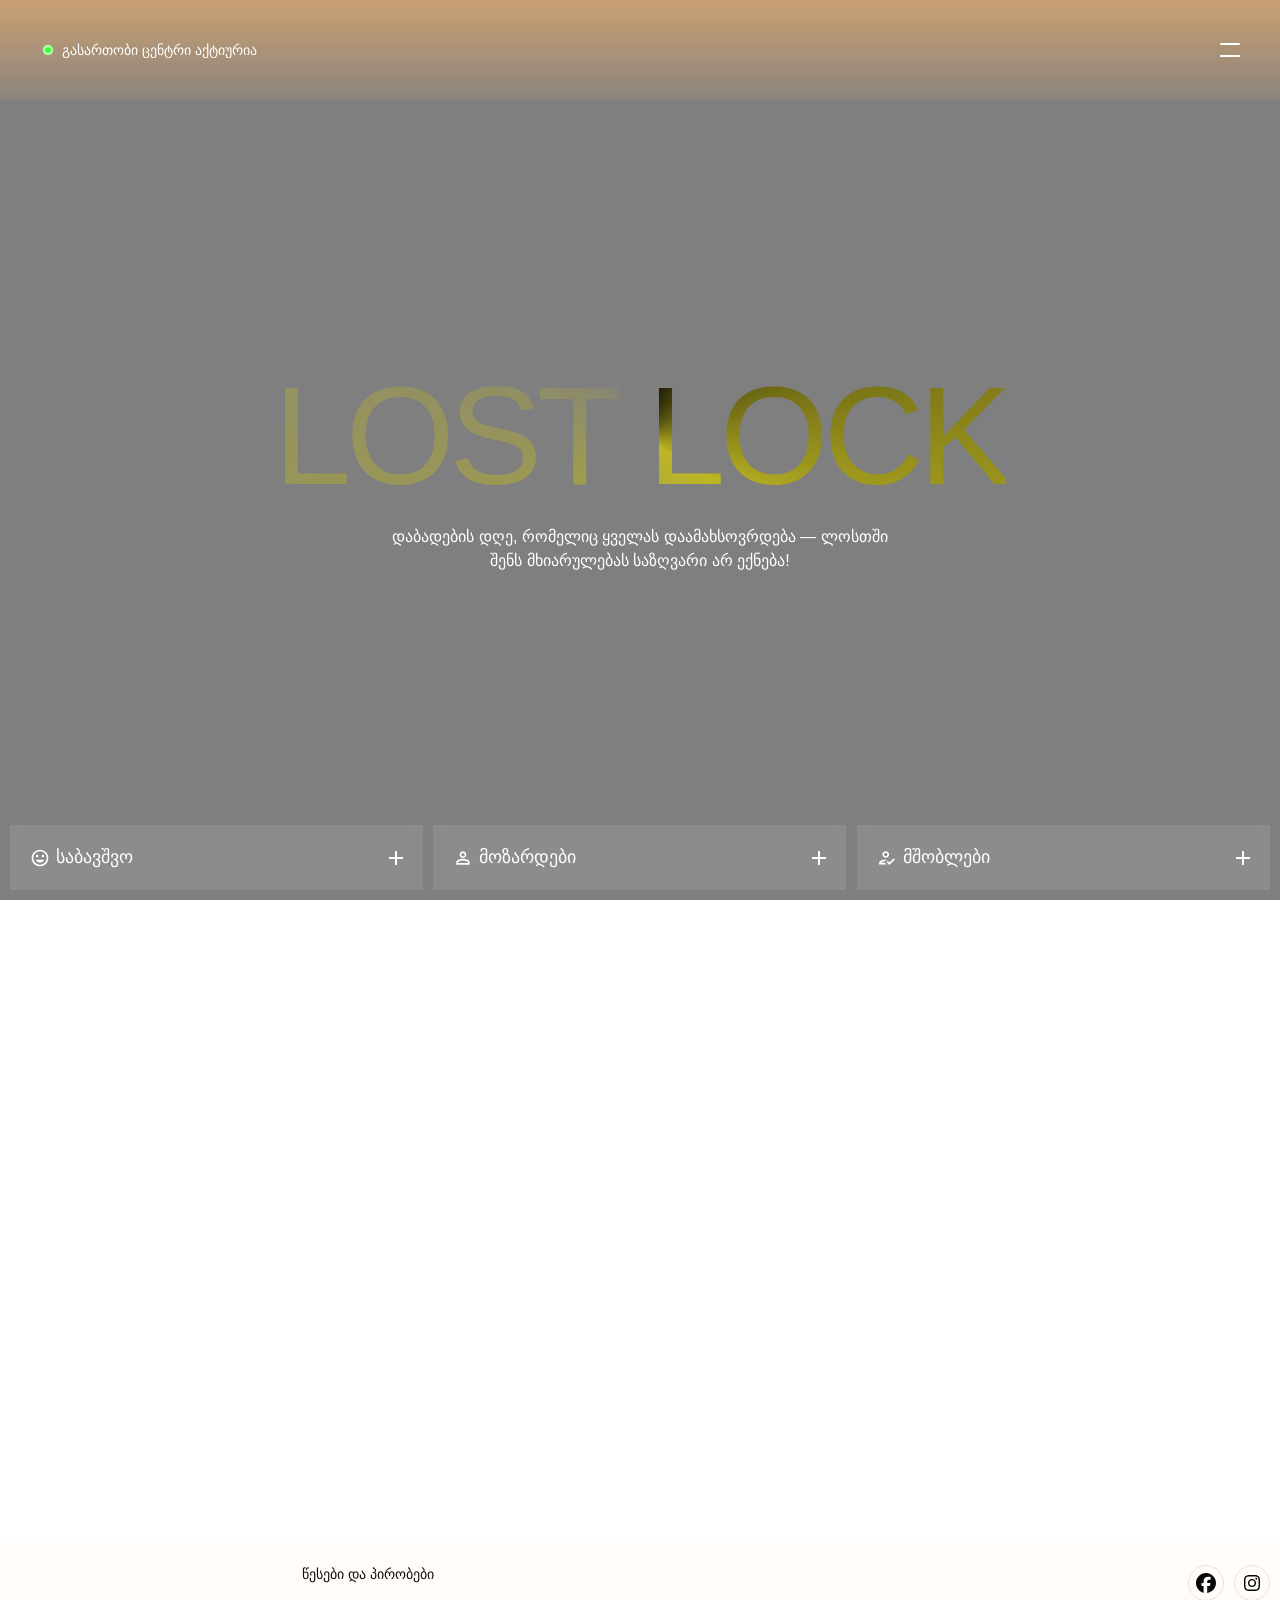
==== lo1st.html @ 3668c608 "Update lo1st.html" ====
<!DOCTYPE html>
<!-- saved from url=(0029)https://lost1.framer.website/ -->
<html lang="en">

<head>
  <meta http-equiv="Content-Type" content="text/html; charset=UTF-8">

  <script>
    try {
      if (localStorage.get("__framer_force_showing_editorbar_since")) {
        const n = document.createElement("link");
        n.rel = "modulepreload";
        n.href = "https://framer.com/edit/init.mjs";
        document.head.appendChild(n)
      }
    } catch (e) {}
  </script>
  <!-- Start of headStart -->

  <!-- End of headStart -->
  <meta name="viewport" content="width=device-width">
  <meta name="generator" content="Framer c99c261">
  <title>Seasons - Free Creative Studio Template for Framer</title>
  <meta name="description" content="Seasons is a free Creative Studio template for Framer, designed to showcase your work with bold visuals, modern layouts, and a seamless user experience.">
  <meta name="framer-search-index" content="https://framerusercontent.com/sites/4IRBK3Fcs3y1ZDAHfa7m9A/searchIndex-oWA4Rydd5oN5.json">
  <meta name="framer-search-index-fallback" content="https://framerusercontent.com/sites/4IRBK3Fcs3y1ZDAHfa7m9A/searchIndex-938AQYZY9gD0.json">
  <meta name="framer-html-plugin" content="disable">
  <link href="https://framerusercontent.com/images/3EC9oOT2YxXy27G7cdHtFENCj8.png" rel="icon" media="(prefers-color-scheme: light)">
  <link href="https://framerusercontent.com/images/3EC9oOT2YxXy27G7cdHtFENCj8.png" rel="icon" media="(prefers-color-scheme: dark)">
  <!-- Open Graph / Facebook -->
  <meta property="og:type" content="website">
  <meta property="og:title" content="Seasons - Free Creative Studio Template for Framer">
  <meta property="og:description" content="Seasons is a free Creative Studio template for Framer, designed to showcase your work with bold visuals, modern layouts, and a seamless user experience.">
  <meta property="og:image" content="https://framerusercontent.com/images/wWRnnrwZIXEcvWdxmG9OWrgkj1A.jpg">
  <!-- Twitter -->
  <meta name="twitter:card" content="summary_large_image">
  <meta name="twitter:title" content="Seasons - Free Creative Studio Template for Framer">
  <meta name="twitter:description" content="Seasons is a free Creative Studio template for Framer, designed to showcase your work with bold visuals, modern layouts, and a seamless user experience.">
  <meta name="twitter:image" content="https://framerusercontent.com/images/wWRnnrwZIXEcvWdxmG9OWrgkj1A.jpg">

  <meta name="robots" content="max-image-preview:large">
  <link rel="canonical" href="https://lost1.framer.website/">
  <meta property="og:url" content="https://lost1.framer.website/">
  <style data-framer-css-ssr-minified="" data-framer-components="framer-lib-cursors-host framer-H06Ld PropertyOverrides framer-LOg9i framer-VsXVc framer-pkbYN framer-iL7qq framer-Pxx9a framer-B1uaT framer-413g6 framer-ZDtUt framer-ZmWrf framer-7JSZL framer-81ukm framer-lWl0i framer-9X8zn framer-URPSc framer-wcNhF framer-obrHh">
    html,
    body,
    #main {
      margin: 0;
      padding: 0;
      box-sizing: border-box
    }

    :root {
      -webkit-font-smoothing: antialiased;
      -moz-osx-font-smoothing: grayscale
    }

    * {
      box-sizing: border-box;
      -webkit-font-smoothing: inherit
    }

    h1,
    h2,
    h3,
    h4,
    h5,
    h6,
    p,
    figure {
      margin: 0
    }

    body,
    input,
    textarea,
    select,
    button {
      font-size: 12px;
      font-family: sans-serif
    }

    body {
      --token-a5953f23-fa49-4560-9f94-8fcdaaf812f6: rgb(255, 255, 255);
      --token-b18ef4b8-1a56-4669-becc-58e1b8331d11: rgb(16, 16, 16);
      --token-b32b9ae8-8f36-4b2e-a4e5-e9a18e755de1: rgb(117, 117, 117);
      --token-d1669f21-5b9a-44f0-8b3a-07475642ad84: rgb(245, 245, 245);
      --token-39dc2318-486f-465e-b7ed-335befc78f11: rgb(112, 64, 21);
      --token-b4b6101f-8b9f-4a73-a90e-5466639592b3: rgb(247, 210, 173);
      --token-fc8a90b8-1809-4046-81c0-8881ae09cca9: rgb(255, 235, 214);
      --token-731f9270-8f02-4679-aef8-0726d349f7c2: rgb(255, 247, 240);
      --token-29d7d0ec-f58c-4d28-80aa-cfba9a14d354: rgb(20, 20, 20);
      --token-b1ca614a-d6fb-4f5d-b847-44f80be9e244: rgb(230, 194, 161);
      --token-4b7a9f96-715e-4406-b5ac-01008b782a3b: rgba(188, 188, 188, .16);
      --token-d921056f-bd82-43c0-a847-988798500c6a: rgb(214, 209, 206);
      --token-4f2bfa98-5772-46a8-b692-2f53ceb7b6f7: rgba(212, 212, 212, .7);
      --token-b507900f-0c5d-4691-a7a2-24b1fce61522: rgb(255, 255, 255);
      --token-1de56261-8587-4c45-a75a-6d7b10c7f58b: rgba(255, 255, 255, .1);
      --token-0816bd35-0e27-487f-90b8-fec03d4c8d1d: rgb(234, 234, 234);
      --token-873fb35c-2084-47f0-9254-cb5d8b65f475: rgb(255, 255, 255);
      --token-440020f8-b9e1-49ea-9687-1ea12b43b3de: rgb(0, 0, 0)
    }

    @supports (z-index: calc(infinity)) {
      #__framer-badge-container {
        --infinity: infinity
      }
    }

    #__framer-badge-container {
      position: fixed;
      bottom: 0;
      padding: 20px;
      width: 100%;
      display: flex;
      justify-content: flex-end;
      pointer-events: none;
      z-index: calc(var(--infinity, 2147483647))
    }

    @font-face {
      font-family: Inter;
      src: url(https://framerusercontent.com/assets/5vvr9Vy74if2I6bQbJvbw7SY1pQ.woff2);
      font-display: swap;
      font-style: normal;
      font-weight: 400;
      unicode-range: U+0460-052F, U+1C80-1C88, U+20B4, U+2DE0-2DFF, U+A640-A69F, U+FE2E-FE2F
    }

    @font-face {
      font-family: Inter;
      src: url(https://framerusercontent.com/assets/EOr0mi4hNtlgWNn9if640EZzXCo.woff2);
      font-display: swap;
      font-style: normal;
      font-weight: 400;
      unicode-range: U+0301, U+0400-045F, U+0490-0491, U+04B0-04B1, U+2116
    }

    @font-face {
      font-family: Inter;
      src: url(https://framerusercontent.com/assets/Y9k9QrlZAqio88Klkmbd8VoMQc.woff2);
      font-display: swap;
      font-style: normal;
      font-weight: 400;
      unicode-range: U+1F00-1FFF
    }

    @font-face {
      font-family: Inter;
      src: url(https://framerusercontent.com/assets/OYrD2tBIBPvoJXiIHnLoOXnY9M.woff2);
      font-display: swap;
      font-style: normal;
      font-weight: 400;
      unicode-range: U+0370-03FF
    }

    @font-face {
      font-family: Inter;
      src: url(https://framerusercontent.com/assets/JeYwfuaPfZHQhEG8U5gtPDZ7WQ.woff2);
      font-display: swap;
      font-style: normal;
      font-weight: 400;
      unicode-range: U+0100-024F, U+0259, U+1E00-1EFF, U+2020, U+20A0-20AB, U+20AD-20CF, U+2113, U+2C60-2C7F, U+A720-A7FF
    }

    @font-face {
      font-family: Inter;
      src: url(https://framerusercontent.com/assets/GrgcKwrN6d3Uz8EwcLHZxwEfC4.woff2);
      font-display: swap;
      font-style: normal;
      font-weight: 400;
      unicode-range: U+0000-00FF, U+0131, U+0152-0153, U+02BB-02BC, U+02C6, U+02DA, U+02DC, U+2000-206F, U+2070, U+2074-207E, U+2080-208E, U+20AC, U+2122, U+2191, U+2193, U+2212, U+2215, U+FEFF, U+FFFD
    }

    @font-face {
      font-family: Inter;
      src: url(https://framerusercontent.com/assets/b6Y37FthZeALduNqHicBT6FutY.woff2);
      font-display: swap;
      font-style: normal;
      font-weight: 400;
      unicode-range: U+0102-0103, U+0110-0111, U+0128-0129, U+0168-0169, U+01A0-01A1, U+01AF-01B0, U+1EA0-1EF9, U+20AB
    }

    @font-face {
      font-family: Inter;
      src: url(https://framerusercontent.com/assets/vQyevYAyHtARFwPqUzQGpnDs.woff2);
      font-display: swap;
      font-style: normal;
      font-weight: 400;
      unicode-range: U+0000-00FF, U+0131, U+0152-0153, U+02BB-02BC, U+02C6, U+02DA, U+02DC, U+2000-206F, U+2074, U+20AC, U+2122, U+2191, U+2193, U+2212, U+2215, U+FEFF, U+FFFD
    }

    @font-face {
      font-family: Inter;
      src: url(https://framerusercontent.com/assets/5A3Ce6C9YYmCjpQx9M4inSaKU.woff2);
      font-display: swap;
      font-style: normal;
      font-weight: 500;
      unicode-range: U+0460-052F, U+1C80-1C88, U+20B4, U+2DE0-2DFF, U+A640-A69F, U+FE2E-FE2F
    }

    @font-face {
      font-family: Inter;
      src: url(https://framerusercontent.com/assets/Qx95Xyt0Ka3SGhinnbXIGpEIyP4.woff2);
      font-display: swap;
      font-style: normal;
      font-weight: 500;
      unicode-range: U+0301, U+0400-045F, U+0490-0491, U+04B0-04B1, U+2116
    }

    @font-face {
      font-family: Inter;
      src: url(https://framerusercontent.com/assets/6mJuEAguuIuMog10gGvH5d3cl8.woff2);
      font-display: swap;
      font-style: normal;
      font-weight: 500;
      unicode-range: U+1F00-1FFF
    }

    @font-face {
      font-family: Inter;
      src: url(https://framerusercontent.com/assets/xYYWaj7wCU5zSQH0eXvSaS19wo.woff2);
      font-display: swap;
      font-style: normal;
      font-weight: 500;
      unicode-range: U+0370-03FF
    }

    @font-face {
      font-family: Inter;
      src: url(https://framerusercontent.com/assets/otTaNuNpVK4RbdlT7zDDdKvQBA.woff2);
      font-display: swap;
      font-style: normal;
      font-weight: 500;
      unicode-range: U+0100-024F, U+0259, U+1E00-1EFF, U+2020, U+20A0-20AB, U+20AD-20CF, U+2113, U+2C60-2C7F, U+A720-A7FF
    }

    @font-face {
      font-family: Inter;
      src: url(https://framerusercontent.com/assets/d3tHnaQIAeqiE5hGcRw4mmgWYU.woff2);
      font-display: swap;
      font-style: normal;
      font-weight: 500;
      unicode-range: U+0000-00FF, U+0131, U+0152-0153, U+02BB-02BC, U+02C6, U+02DA, U+02DC, U+2000-206F, U+2074, U+20AC, U+2122, U+2191, U+2193, U+2212, U+2215, U+FEFF, U+FFFD
    }

    @font-face {
      font-family: Inter;
      src: url(https://framerusercontent.com/assets/DolVirEGb34pEXEp8t8FQBSK4.woff2);
      font-display: swap;
      font-style: normal;
      font-weight: 500;
      unicode-range: U+0102-0103, U+0110-0111, U+0128-0129, U+0168-0169, U+01A0-01A1, U+01AF-01B0, U+1EA0-1EF9, U+20AB
    }

    @font-face {
      font-family: Inter Display;
      src: url(https://framerusercontent.com/assets/ePuN3mCjzajIHnyCdvKBFiZkyY0.woff2);
      font-display: swap;
      font-style: normal;
      font-weight: 500;
      unicode-range: U+0460-052F, U+1C80-1C88, U+20B4, U+2DE0-2DFF, U+A640-A69F, U+FE2E-FE2F
    }

    @font-face {
      font-family: Inter Display;
      src: url(https://framerusercontent.com/assets/V3j1L0o5vPFKe26Sw4HcpXCfHo.woff2);
      font-display: swap;
      font-style: normal;
      font-weight: 500;
      unicode-range: U+0301, U+0400-045F, U+0490-0491, U+04B0-04B1, U+2116
    }

    @font-face {
      font-family: Inter Display;
      src: url(https://framerusercontent.com/assets/F3kdpd2N0cToWV5huaZjjgM.woff2);
      font-display: swap;
      font-style: normal;
      font-weight: 500;
      unicode-range: U+1F00-1FFF
    }

    @font-face {
      font-family: Inter Display;
      src: url(https://framerusercontent.com/assets/0iDmxkizU9goZoclqIqsV5rvETU.woff2);
      font-display: swap;
      font-style: normal;
      font-weight: 500;
      unicode-range: U+0370-03FF
    }

    @font-face {
      font-family: Inter Display;
      src: url(https://framerusercontent.com/assets/r0mv3NegmA0akcQsNFotG32Las.woff2);
      font-display: swap;
      font-style: normal;
      font-weight: 500;
      unicode-range: U+0100-024F, U+0259, U+1E00-1EFF, U+2020, U+20A0-20AB, U+20AD-20CF, U+2113, U+2C60-2C7F, U+A720-A7FF
    }

    @font-face {
      font-family: Inter Display;
      src: url(https://framerusercontent.com/assets/8yoV9pUxquX7VD7ZXlNYKQmkmk.woff2);
      font-display: swap;
      font-style: normal;
      font-weight: 500;
      unicode-range: U+0000-00FF, U+0131, U+0152-0153, U+02BB-02BC, U+02C6, U+02DA, U+02DC, U+2000-206F, U+2074, U+20AC, U+2122, U+2191, U+2193, U+2212, U+2215, U+FEFF, U+FFFD
    }

    @font-face {
      font-family: Inter Display;
      src: url(https://framerusercontent.com/assets/Ii21jnSJkulBKsHHXKlapi7fv9w.woff2);
      font-display: swap;
      font-style: normal;
      font-weight: 500;
      unicode-range: U+0102-0103, U+0110-0111, U+0128-0129, U+0168-0169, U+01A0-01A1, U+01AF-01B0, U+1EA0-1EF9, U+20AB
    }

    @font-face {
      font-family: Inter Display;
      src: url(https://framerusercontent.com/assets/I11LrmuBDQZweplJ62KkVsklU5Y.woff2);
      font-display: swap;
      font-style: normal;
      font-weight: 700;
      unicode-range: U+0460-052F, U+1C80-1C88, U+20B4, U+2DE0-2DFF, U+A640-A69F, U+FE2E-FE2F
    }

    @font-face {
      font-family: Inter Display;
      src: url(https://framerusercontent.com/assets/UjFZPDy3qGuDktQM4q9CxhKfIa8.woff2);
      font-display: swap;
      font-style: normal;
      font-weight: 700;
      unicode-range: U+0301, U+0400-045F, U+0490-0491, U+04B0-04B1, U+2116
    }

    @font-face {
      font-family: Inter Display;
      src: url(https://framerusercontent.com/assets/8exwVHJy2DhJ4N5prYlVMrEKmQ.woff2);
      font-display: swap;
      font-style: normal;
      font-weight: 700;
      unicode-range: U+1F00-1FFF
    }

    @font-face {
      font-family: Inter Display;
      src: url(https://framerusercontent.com/assets/UTeedEK21hO5jDxEUldzdScUqpg.woff2);
      font-display: swap;
      font-style: normal;
      font-weight: 700;
      unicode-range: U+0370-03FF
    }

    @font-face {
      font-family: Inter Display;
      src: url(https://framerusercontent.com/assets/Ig8B8nzy11hzIWEIYnkg91sofjo.woff2);
      font-display: swap;
      font-style: normal;
      font-weight: 700;
      unicode-range: U+0100-024F, U+0259, U+1E00-1EFF, U+2020, U+20A0-20AB, U+20AD-20CF, U+2113, U+2C60-2C7F, U+A720-A7FF
    }

    @font-face {
      font-family: Inter Display;
      src: url(https://framerusercontent.com/assets/n9CXKI3tsmCPeC6MCT9NziShSuQ.woff2);
      font-display: swap;
      font-style: normal;
      font-weight: 700;
      unicode-range: U+0000-00FF, U+0131, U+0152-0153, U+02BB-02BC, U+02C6, U+02DA, U+02DC, U+2000-206F, U+2074, U+20AC, U+2122, U+2191, U+2193, U+2212, U+2215, U+FEFF, U+FFFD
    }

    @font-face {
      font-family: Inter Display;
      src: url(https://framerusercontent.com/assets/qctQFoJqJ9aIbRSIp0AhCQpFxn8.woff2);
      font-display: swap;
      font-style: normal;
      font-weight: 700;
      unicode-range: U+0102-0103, U+0110-0111, U+0128-0129, U+0168-0169, U+01A0-01A1, U+01AF-01B0, U+1EA0-1EF9, U+20AB
    }

    @font-face {
      font-family: Inter Display;
      src: url(https://framerusercontent.com/assets/fXvVh2JeZlehNcEhKHpHH0frSl0.woff2);
      font-display: swap;
      font-style: italic;
      font-weight: 700;
      unicode-range: U+0460-052F, U+1C80-1C88, U+20B4, U+2DE0-2DFF, U+A640-A69F, U+FE2E-FE2F
    }

    @font-face {
      font-family: Inter Display;
      src: url(https://framerusercontent.com/assets/7pScaNeb6M7n2HF2jKemDqzCIr4.woff2);
      font-display: swap;
      font-style: italic;
      font-weight: 700;
      unicode-range: U+0301, U+0400-045F, U+0490-0491, U+04B0-04B1, U+2116
    }

    @font-face {
      font-family: Inter Display;
      src: url(https://framerusercontent.com/assets/qS4UjQYyATcVV9rODk0Zx9KhkY8.woff2);
      font-display: swap;
      font-style: italic;
      font-weight: 700;
      unicode-range: U+1F00-1FFF
    }

    @font-face {
      font-family: Inter Display;
      src: url(https://framerusercontent.com/assets/VfD2n20yM7v0hrUEBHEyafsmMBY.woff2);
      font-display: swap;
      font-style: italic;
      font-weight: 700;
      unicode-range: U+0370-03FF
    }

    @font-face {
      font-family: Inter Display;
      src: url(https://framerusercontent.com/assets/4oIO9fB59bn3cKFWz7piCj28z9s.woff2);
      font-display: swap;
      font-style: italic;
      font-weight: 700;
      unicode-range: U+0100-024F, U+0259, U+1E00-1EFF, U+2020, U+20A0-20AB, U+20AD-20CF, U+2113, U+2C60-2C7F, U+A720-A7FF
    }

    @font-face {
      font-family: Inter Display;
      src: url(https://framerusercontent.com/assets/TBccIZR9kIpkRce5i9ATfPp7a4.woff2);
      font-display: swap;
      font-style: italic;
      font-weight: 700;
      unicode-range: U+0000-00FF, U+0131, U+0152-0153, U+02BB-02BC, U+02C6, U+02DA, U+02DC, U+2000-206F, U+2074, U+20AC, U+2122, U+2191, U+2193, U+2212, U+2215, U+FEFF, U+FFFD
    }

    @font-face {
      font-family: Inter Display;
      src: url(https://framerusercontent.com/assets/F5Lmfd3fCAu7TwiYbI4DLWw4ks.woff2);
      font-display: swap;
      font-style: italic;
      font-weight: 700;
      unicode-range: U+0102-0103, U+0110-0111, U+0128-0129, U+0168-0169, U+01A0-01A1, U+01AF-01B0, U+1EA0-1EF9, U+20AB
    }

    @font-face {
      font-family: Inter Display;
      src: url(https://framerusercontent.com/assets/A5P4nkYCJlLQxGxaS1lzG8PNSc.woff2);
      font-display: swap;
      font-style: italic;
      font-weight: 500;
      unicode-range: U+0460-052F, U+1C80-1C88, U+20B4, U+2DE0-2DFF, U+A640-A69F, U+FE2E-FE2F
    }

    @font-face {
      font-family: Inter Display;
      src: url(https://framerusercontent.com/assets/vuPfygr1n1zYxscvWgGI8hRf3LE.woff2);
      font-display: swap;
      font-style: italic;
      font-weight: 500;
      unicode-range: U+0301, U+0400-045F, U+0490-0491, U+04B0-04B1, U+2116
    }

    @font-face {
      font-family: Inter Display;
      src: url(https://framerusercontent.com/assets/jplzYzqFHXreyADwk9yrkQlWQ.woff2);
      font-display: swap;
      font-style: italic;
      font-weight: 500;
      unicode-range: U+1F00-1FFF
    }

    @font-face {
      font-family: Inter Display;
      src: url(https://framerusercontent.com/assets/sSIKP2TfVPvfK7YVENPE5H87A.woff2);
      font-display: swap;
      font-style: italic;
      font-weight: 500;
      unicode-range: U+0370-03FF
    }

    @font-face {
      font-family: Inter Display;
      src: url(https://framerusercontent.com/assets/gawbeo7iEJSRZ4kcrh6YRrU8o.woff2);
      font-display: swap;
      font-style: italic;
      font-weight: 500;
      unicode-range: U+0100-024F, U+0259, U+1E00-1EFF, U+2020, U+20A0-20AB, U+20AD-20CF, U+2113, U+2C60-2C7F, U+A720-A7FF
    }

    @font-face {
      font-family: Inter Display;
      src: url(https://framerusercontent.com/assets/xSzma7KIWAdctStaX171ey3lams.woff2);
      font-display: swap;
      font-style: italic;
      font-weight: 500;
      unicode-range: U+0000-00FF, U+0131, U+0152-0153, U+02BB-02BC, U+02C6, U+02DA, U+02DC, U+2000-206F, U+2074, U+20AC, U+2122, U+2191, U+2193, U+2212, U+2215, U+FEFF, U+FFFD
    }

    @font-face {
      font-family: Inter Display;
      src: url(https://framerusercontent.com/assets/8E92vrr3j1gDqzepmeSbD2u0JxA.woff2);
      font-display: swap;
      font-style: italic;
      font-weight: 500;
      unicode-range: U+0102-0103, U+0110-0111, U+0128-0129, U+0168-0169, U+01A0-01A1, U+01AF-01B0, U+1EA0-1EF9, U+20AB
    }

    @font-face {
      font-family: Inter;
      src: url(https://framerusercontent.com/assets/DpPBYI0sL4fYLgAkX8KXOPVt7c.woff2);
      font-display: swap;
      font-style: normal;
      font-weight: 700;
      unicode-range: U+0460-052F, U+1C80-1C88, U+20B4, U+2DE0-2DFF, U+A640-A69F, U+FE2E-FE2F
    }

    @font-face {
      font-family: Inter;
      src: url(https://framerusercontent.com/assets/4RAEQdEOrcnDkhHiiCbJOw92Lk.woff2);
      font-display: swap;
      font-style: normal;
      font-weight: 700;
      unicode-range: U+0301, U+0400-045F, U+0490-0491, U+04B0-04B1, U+2116
    }

    @font-face {
      font-family: Inter;
      src: url(https://framerusercontent.com/assets/1K3W8DizY3v4emK8Mb08YHxTbs.woff2);
      font-display: swap;
      font-style: normal;
      font-weight: 700;
      unicode-range: U+1F00-1FFF
    }

    @font-face {
      font-family: Inter;
      src: url(https://framerusercontent.com/assets/tUSCtfYVM1I1IchuyCwz9gDdQ.woff2);
      font-display: swap;
      font-style: normal;
      font-weight: 700;
      unicode-range: U+0370-03FF
    }

    @font-face {
      font-family: Inter;
      src: url(https://framerusercontent.com/assets/VgYFWiwsAC5OYxAycRXXvhze58.woff2);
      font-display: swap;
      font-style: normal;
      font-weight: 700;
      unicode-range: U+0100-024F, U+0259, U+1E00-1EFF, U+2020, U+20A0-20AB, U+20AD-20CF, U+2113, U+2C60-2C7F, U+A720-A7FF
    }

    @font-face {
      font-family: Inter;
      src: url(https://framerusercontent.com/assets/DXD0Q7LSl7HEvDzucnyLnGBHM.woff2);
      font-display: swap;
      font-style: normal;
      font-weight: 700;
      unicode-range: U+0000-00FF, U+0131, U+0152-0153, U+02BB-02BC, U+02C6, U+02DA, U+02DC, U+2000-206F, U+2074, U+20AC, U+2122, U+2191, U+2193, U+2212, U+2215, U+FEFF, U+FFFD
    }

    @font-face {
      font-family: Inter;
      src: url(https://framerusercontent.com/assets/GIryZETIX4IFypco5pYZONKhJIo.woff2);
      font-display: swap;
      font-style: normal;
      font-weight: 700;
      unicode-range: U+0102-0103, U+0110-0111, U+0128-0129, U+0168-0169, U+01A0-01A1, U+01AF-01B0, U+1EA0-1EF9, U+20AB
    }

    @font-face {
      font-family: Inter;
      src: url(https://framerusercontent.com/assets/H89BbHkbHDzlxZzxi8uPzTsp90.woff2);
      font-display: swap;
      font-style: italic;
      font-weight: 700;
      unicode-range: U+0460-052F, U+1C80-1C88, U+20B4, U+2DE0-2DFF, U+A640-A69F, U+FE2E-FE2F
    }

    @font-face {
      font-family: Inter;
      src: url(https://framerusercontent.com/assets/u6gJwDuwB143kpNK1T1MDKDWkMc.woff2);
      font-display: swap;
      font-style: italic;
      font-weight: 700;
      unicode-range: U+0301, U+0400-045F, U+0490-0491, U+04B0-04B1, U+2116
    }

    @font-face {
      font-family: Inter;
      src: url(https://framerusercontent.com/assets/43sJ6MfOPh1LCJt46OvyDuSbA6o.woff2);
      font-display: swap;
      font-style: italic;
      font-weight: 700;
      unicode-range: U+1F00-1FFF
    }

    @font-face {
      font-family: Inter;
      src: url(https://framerusercontent.com/assets/wccHG0r4gBDAIRhfHiOlq6oEkqw.woff2);
      font-display: swap;
      font-style: italic;
      font-weight: 700;
      unicode-range: U+0370-03FF
    }

    @font-face {
      font-family: Inter;
      src: url(https://framerusercontent.com/assets/WZ367JPwf9bRW6LdTHN8rXgSjw.woff2);
      font-display: swap;
      font-style: italic;
      font-weight: 700;
      unicode-range: U+0100-024F, U+0259, U+1E00-1EFF, U+2020, U+20A0-20AB, U+20AD-20CF, U+2113, U+2C60-2C7F, U+A720-A7FF
    }

    @font-face {
      font-family: Inter;
      src: url(https://framerusercontent.com/assets/QxmhnWTzLtyjIiZcfaLIJ8EFBXU.woff2);
      font-display: swap;
      font-style: italic;
      font-weight: 700;
      unicode-range: U+0000-00FF, U+0131, U+0152-0153, U+02BB-02BC, U+02C6, U+02DA, U+02DC, U+2000-206F, U+2074, U+20AC, U+2122, U+2191, U+2193, U+2212, U+2215, U+FEFF, U+FFFD
    }

    @font-face {
      font-family: Inter;
      src: url(https://framerusercontent.com/assets/2A4Xx7CngadFGlVV4xrO06OBHY.woff2);
      font-display: swap;
      font-style: italic;
      font-weight: 700;
      unicode-range: U+0102-0103, U+0110-0111, U+0128-0129, U+0168-0169, U+01A0-01A1, U+01AF-01B0, U+1EA0-1EF9, U+20AB
    }

    @font-face {
      font-family: Inter;
      src: url(https://framerusercontent.com/assets/CfMzU8w2e7tHgF4T4rATMPuWosA.woff2);
      font-display: swap;
      font-style: italic;
      font-weight: 400;
      unicode-range: U+0460-052F, U+1C80-1C88, U+20B4, U+2DE0-2DFF, U+A640-A69F, U+FE2E-FE2F
    }

    @font-face {
      font-family: Inter;
      src: url(https://framerusercontent.com/assets/867QObYax8ANsfX4TGEVU9YiCM.woff2);
      font-display: swap;
      font-style: italic;
      font-weight: 400;
      unicode-range: U+0301, U+0400-045F, U+0490-0491, U+04B0-04B1, U+2116
    }

    @font-face {
      font-family: Inter;
      src: url(https://framerusercontent.com/assets/Oyn2ZbENFdnW7mt2Lzjk1h9Zb9k.woff2);
      font-display: swap;
      font-style: italic;
      font-weight: 400;
      unicode-range: U+1F00-1FFF
    }

    @font-face {
      font-family: Inter;
      src: url(https://framerusercontent.com/assets/cdAe8hgZ1cMyLu9g005pAW3xMo.woff2);
      font-display: swap;
      font-style: italic;
      font-weight: 400;
      unicode-range: U+0370-03FF
    }

    @font-face {
      font-family: Inter;
      src: url(https://framerusercontent.com/assets/DOfvtmE1UplCq161m6Hj8CSQYg.woff2);
      font-display: swap;
      font-style: italic;
      font-weight: 400;
      unicode-range: U+0100-024F, U+0259, U+1E00-1EFF, U+2020, U+20A0-20AB, U+20AD-20CF, U+2113, U+2C60-2C7F, U+A720-A7FF
    }

    @font-face {
      font-family: Inter;
      src: url(https://framerusercontent.com/assets/vFzuJY0c65av44uhEKB6vyjFMg.woff2);
      font-display: swap;
      font-style: italic;
      font-weight: 400;
      unicode-range: U+0000-00FF, U+0131, U+0152-0153, U+02BB-02BC, U+02C6, U+02DA, U+02DC, U+2000-206F, U+2074, U+20AC, U+2122, U+2191, U+2193, U+2212, U+2215, U+FEFF, U+FFFD
    }

    @font-face {
      font-family: Inter;
      src: url(https://framerusercontent.com/assets/tKtBcDnBMevsEEJKdNGhhkLzYo.woff2);
      font-display: swap;
      font-style: italic;
      font-weight: 400;
      unicode-range: U+0102-0103, U+0110-0111, U+0128-0129, U+0168-0169, U+01A0-01A1, U+01AF-01B0, U+1EA0-1EF9, U+20AB
    }

    @font-face {
      font-family: Inter;
      src: url(https://framerusercontent.com/assets/khkJkwSL66WFg8SX6Wa726c.woff2);
      font-display: swap;
      font-style: italic;
      font-weight: 500;
      unicode-range: U+0460-052F, U+1C80-1C88, U+20B4, U+2DE0-2DFF, U+A640-A69F, U+FE2E-FE2F
    }

    @font-face {
      font-family: Inter;
      src: url(https://framerusercontent.com/assets/0E7IMbDzcGABpBwwqNEt60wU0w.woff2);
      font-display: swap;
      font-style: italic;
      font-weight: 500;
      unicode-range: U+0301, U+0400-045F, U+0490-0491, U+04B0-04B1, U+2116
    }

    @font-face {
      font-family: Inter;
      src: url(https://framerusercontent.com/assets/NTJ0nQgIF0gcDelS14zQ9NR9Q.woff2);
      font-display: swap;
      font-style: italic;
      font-weight: 500;
      unicode-range: U+1F00-1FFF
    }

    @font-face {
      font-family: Inter;
      src: url(https://framerusercontent.com/assets/QrcNhgEPfRl0LS8qz5Ln8olanl8.woff2);
      font-display: swap;
      font-style: italic;
      font-weight: 500;
      unicode-range: U+0370-03FF
    }

    @font-face {
      font-family: Inter;
      src: url(https://framerusercontent.com/assets/JEXmejW8mXOYMtt0hyRg811kHac.woff2);
      font-display: swap;
      font-style: italic;
      font-weight: 500;
      unicode-range: U+0100-024F, U+0259, U+1E00-1EFF, U+2020, U+20A0-20AB, U+20AD-20CF, U+2113, U+2C60-2C7F, U+A720-A7FF
    }

    @font-face {
      font-family: Inter;
      src: url(https://framerusercontent.com/assets/ksvR4VsLksjpSwnC2fPgHRNMw.woff2);
      font-display: swap;
      font-style: italic;
      font-weight: 500;
      unicode-range: U+0000-00FF, U+0131, U+0152-0153, U+02BB-02BC, U+02C6, U+02DA, U+02DC, U+2000-206F, U+2074, U+20AC, U+2122, U+2191, U+2193, U+2212, U+2215, U+FEFF, U+FFFD
    }

    @font-face {
      font-family: Inter;
      src: url(https://framerusercontent.com/assets/uy9s0iWuxiNnVt8EpTI3gzohpwo.woff2);
      font-display: swap;
      font-style: italic;
      font-weight: 500;
      unicode-range: U+0102-0103, U+0110-0111, U+0128-0129, U+0168-0169, U+01A0-01A1, U+01AF-01B0, U+1EA0-1EF9, U+20AB
    }

    @font-face {
      font-family: Inter;
      src: url(https://framerusercontent.com/assets/UjlFhCnUjxhNfep4oYBPqnEssyo.woff2);
      font-display: swap;
      font-style: normal;
      font-weight: 500;
      unicode-range: U+0000-00FF, U+0131, U+0152-0153, U+02BB-02BC, U+02C6, U+02DA, U+02DC, U+2000-206F, U+2070, U+2074-207E, U+2080-208E, U+20AC, U+2122, U+2191, U+2193, U+2212, U+2215, U+FEFF, U+FFFD
    }

    @font-face {
      font-family: Inter Display;
      src: url(https://framerusercontent.com/assets/iwWTDc49ENF2tCHbqlNARXw6Ug.woff2);
      font-display: swap;
      font-style: normal;
      font-weight: 500;
      unicode-range: U+0000-00FF, U+0131, U+0152-0153, U+02BB-02BC, U+02C6, U+02DA, U+02DC, U+2000-206F, U+2070, U+2074-207E, U+2080-208E, U+20AC, U+2122, U+2191, U+2193, U+2212, U+2215, U+FEFF, U+FFFD
    }

    @font-face {
      font-family: Inter Display;
      src: url(https://framerusercontent.com/assets/qITWJ2WdG0wrgQPDb8lvnYnTXDg.woff2);
      font-display: swap;
      font-style: normal;
      font-weight: 700;
      unicode-range: U+0000-00FF, U+0131, U+0152-0153, U+02BB-02BC, U+02C6, U+02DA, U+02DC, U+2000-206F, U+2070, U+2074-207E, U+2080-208E, U+20AC, U+2122, U+2191, U+2193, U+2212, U+2215, U+FEFF, U+FFFD
    }

    @font-face {
      font-family: Inter;
      src: url(https://framerusercontent.com/assets/hyOgCu0Xnghbimh0pE8QTvtt2AU.woff2);
      font-display: swap;
      font-style: normal;
      font-weight: 600;
      unicode-range: U+0460-052F, U+1C80-1C88, U+20B4, U+2DE0-2DFF, U+A640-A69F, U+FE2E-FE2F
    }

    @font-face {
      font-family: Inter;
      src: url(https://framerusercontent.com/assets/NeGmSOXrPBfEFIy5YZeHq17LEDA.woff2);
      font-display: swap;
      font-style: normal;
      font-weight: 600;
      unicode-range: U+0301, U+0400-045F, U+0490-0491, U+04B0-04B1, U+2116
    }

    @font-face {
      font-family: Inter;
      src: url(https://framerusercontent.com/assets/oYaAX5himiTPYuN8vLWnqBbfD2s.woff2);
      font-display: swap;
      font-style: normal;
      font-weight: 600;
      unicode-range: U+1F00-1FFF
    }

    @font-face {
      font-family: Inter;
      src: url(https://framerusercontent.com/assets/lEJLP4R0yuCaMCjSXYHtJw72M.woff2);
      font-display: swap;
      font-style: normal;
      font-weight: 600;
      unicode-range: U+0370-03FF
    }

    @font-face {
      font-family: Inter;
      src: url(https://framerusercontent.com/assets/cRJyLNuTJR5jbyKzGi33wU9cqIQ.woff2);
      font-display: swap;
      font-style: normal;
      font-weight: 600;
      unicode-range: U+0100-024F, U+0259, U+1E00-1EFF, U+2020, U+20A0-20AB, U+20AD-20CF, U+2113, U+2C60-2C7F, U+A720-A7FF
    }

    @font-face {
      font-family: Inter;
      src: url(https://framerusercontent.com/assets/yDtI2UI8XcEg1W2je9XPN3Noo.woff2);
      font-display: swap;
      font-style: normal;
      font-weight: 600;
      unicode-range: U+0000-00FF, U+0131, U+0152-0153, U+02BB-02BC, U+02C6, U+02DA, U+02DC, U+2000-206F, U+2070, U+2074-207E, U+2080-208E, U+20AC, U+2122, U+2191, U+2193, U+2212, U+2215, U+FEFF, U+FFFD
    }

    @font-face {
      font-family: Inter;
      src: url(https://framerusercontent.com/assets/A0Wcc7NgXMjUuFdquHDrIZpzZw0.woff2);
      font-display: swap;
      font-style: normal;
      font-weight: 600;
      unicode-range: U+0102-0103, U+0110-0111, U+0128-0129, U+0168-0169, U+01A0-01A1, U+01AF-01B0, U+1EA0-1EF9, U+20AB
    }

    @font-face {
      font-family: Inter;
      src: url(https://framerusercontent.com/assets/VgYFWiwsAC5OYxAycRXXvhze58.woff2);
      font-display: swap;
      font-style: normal;
      font-weight: 700;
      unicode-range: U+0000-00FF, U+0131, U+0152-0153, U+02BB-02BC, U+02C6, U+02DA, U+02DC, U+2000-206F, U+2070, U+2074-207E, U+2080-208E, U+20AC, U+2122, U+2191, U+2193, U+2212, U+2215, U+FEFF, U+FFFD
    }

    @font-face {
      font-family: Inter Display;
      src: url(https://framerusercontent.com/assets/gazZKZuUEtvr9ULhdA4SprP0AZ0.woff2);
      font-display: swap;
      font-style: normal;
      font-weight: 600;
      unicode-range: U+0460-052F, U+1C80-1C88, U+20B4, U+2DE0-2DFF, U+A640-A69F, U+FE2E-FE2F
    }

    @font-face {
      font-family: Inter Display;
      src: url(https://framerusercontent.com/assets/pe8RoujoPxuTZhqoNzYqHX2MXA.woff2);
      font-display: swap;
      font-style: normal;
      font-weight: 600;
      unicode-range: U+0301, U+0400-045F, U+0490-0491, U+04B0-04B1, U+2116
    }

    @font-face {
      font-family: Inter Display;
      src: url(https://framerusercontent.com/assets/teGhWnhH3bCqefKGsIsqFy3hK8.woff2);
      font-display: swap;
      font-style: normal;
      font-weight: 600;
      unicode-range: U+1F00-1FFF
    }

    @font-face {
      font-family: Inter Display;
      src: url(https://framerusercontent.com/assets/qQHxgTnEk6Czu1yW4xS82HQWFOk.woff2);
      font-display: swap;
      font-style: normal;
      font-weight: 600;
      unicode-range: U+0370-03FF
    }

    @font-face {
      font-family: Inter Display;
      src: url(https://framerusercontent.com/assets/MJ3N6lfN4iP5Um8rJGqLYl03tE.woff2);
      font-display: swap;
      font-style: normal;
      font-weight: 600;
      unicode-range: U+0100-024F, U+0259, U+1E00-1EFF, U+2020, U+20A0-20AB, U+20AD-20CF, U+2113, U+2C60-2C7F, U+A720-A7FF
    }

    @font-face {
      font-family: Inter Display;
      src: url(https://framerusercontent.com/assets/dHHUz45rhM2KCQpj9zttNVlibk.woff2);
      font-display: swap;
      font-style: normal;
      font-weight: 600;
      unicode-range: U+0000-00FF, U+0131, U+0152-0153, U+02BB-02BC, U+02C6, U+02DA, U+02DC, U+2000-206F, U+2074, U+20AC, U+2122, U+2191, U+2193, U+2212, U+2215, U+FEFF, U+FFFD
    }

    @font-face {
      font-family: Inter Display;
      src: url(https://framerusercontent.com/assets/0SEEmmWc3vovhaai4RlRQSWRrz0.woff2);
      font-display: swap;
      font-style: normal;
      font-weight: 600;
      unicode-range: U+0102-0103, U+0110-0111, U+0128-0129, U+0168-0169, U+01A0-01A1, U+01AF-01B0, U+1EA0-1EF9, U+20AB
    }

    @font-face {
      font-family: Inter Display;
      src: url(https://framerusercontent.com/assets/KKQXBq6BF0xEmVbrTnWxh3Yw.woff2);
      font-display: swap;
      font-style: italic;
      font-weight: 600;
      unicode-range: U+0460-052F, U+1C80-1C88, U+20B4, U+2DE0-2DFF, U+A640-A69F, U+FE2E-FE2F
    }

    @font-face {
      font-family: Inter Display;
      src: url(https://framerusercontent.com/assets/ugFYeIKZEJXDxI6Kh0YQUX6EK9I.woff2);
      font-display: swap;
      font-style: italic;
      font-weight: 600;
      unicode-range: U+0301, U+0400-045F, U+0490-0491, U+04B0-04B1, U+2116
    }

    @font-face {
      font-family: Inter Display;
      src: url(https://framerusercontent.com/assets/DgDysCLt0HkIpWMu2uN5tivgQ.woff2);
      font-display: swap;
      font-style: italic;
      font-weight: 600;
      unicode-range: U+1F00-1FFF
    }

    @font-face {
      font-family: Inter Display;
      src: url(https://framerusercontent.com/assets/2yEyxokC6poTg3Uc5E2ogfVi6WE.woff2);
      font-display: swap;
      font-style: italic;
      font-weight: 600;
      unicode-range: U+0370-03FF
    }

    @font-face {
      font-family: Inter Display;
      src: url(https://framerusercontent.com/assets/wmHLUqO4QxLaADUScavxvknnBQ.woff2);
      font-display: swap;
      font-style: italic;
      font-weight: 600;
      unicode-range: U+0100-024F, U+0259, U+1E00-1EFF, U+2020, U+20A0-20AB, U+20AD-20CF, U+2113, U+2C60-2C7F, U+A720-A7FF
    }

    @font-face {
      font-family: Inter Display;
      src: url(https://framerusercontent.com/assets/08bCJfmvizuFi36VeazboYh54CQ.woff2);
      font-display: swap;
      font-style: italic;
      font-weight: 600;
      unicode-range: U+0000-00FF, U+0131, U+0152-0153, U+02BB-02BC, U+02C6, U+02DA, U+02DC, U+2000-206F, U+2074, U+20AC, U+2122, U+2191, U+2193, U+2212, U+2215, U+FEFF, U+FFFD
    }

    @font-face {
      font-family: Inter Display;
      src: url(https://framerusercontent.com/assets/DuYGXsyDXsSnxlZ8qzmcA4x3JiI.woff2);
      font-display: swap;
      font-style: italic;
      font-weight: 600;
      unicode-range: U+0102-0103, U+0110-0111, U+0128-0129, U+0168-0169, U+01A0-01A1, U+01AF-01B0, U+1EA0-1EF9, U+20AB
    }

    @font-face {
      font-family: Inter;
      src: url(https://framerusercontent.com/assets/1ZFS7N918ojhhd0nQWdj3jz4w.woff2);
      font-display: swap;
      font-style: normal;
      font-weight: 600;
      unicode-range: U+0000-00FF, U+0131, U+0152-0153, U+02BB-02BC, U+02C6, U+02DA, U+02DC, U+2000-206F, U+2074, U+20AC, U+2122, U+2191, U+2193, U+2212, U+2215, U+FEFF, U+FFFD
    }

    @font-face {
      font-family: Inter;
      src: url(https://framerusercontent.com/assets/vxBnBhH8768IFAXAb4Qf6wQHKs.woff2);
      font-display: swap;
      font-style: italic;
      font-weight: 600;
      unicode-range: U+0460-052F, U+1C80-1C88, U+20B4, U+2DE0-2DFF, U+A640-A69F, U+FE2E-FE2F
    }

    @font-face {
      font-family: Inter;
      src: url(https://framerusercontent.com/assets/zSsEuoJdh8mcFVk976C05ZfQr8.woff2);
      font-display: swap;
      font-style: italic;
      font-weight: 600;
      unicode-range: U+0301, U+0400-045F, U+0490-0491, U+04B0-04B1, U+2116
    }

    @font-face {
      font-family: Inter;
      src: url(https://framerusercontent.com/assets/b8ezwLrN7h2AUoPEENcsTMVJ0.woff2);
      font-display: swap;
      font-style: italic;
      font-weight: 600;
      unicode-range: U+1F00-1FFF
    }

    @font-face {
      font-family: Inter;
      src: url(https://framerusercontent.com/assets/mvNEIBLyHbscgHtwfsByjXUz3XY.woff2);
      font-display: swap;
      font-style: italic;
      font-weight: 600;
      unicode-range: U+0370-03FF
    }

    @font-face {
      font-family: Inter;
      src: url(https://framerusercontent.com/assets/6FI2EneKzM3qBy5foOZXey7coCA.woff2);
      font-display: swap;
      font-style: italic;
      font-weight: 600;
      unicode-range: U+0100-024F, U+0259, U+1E00-1EFF, U+2020, U+20A0-20AB, U+20AD-20CF, U+2113, U+2C60-2C7F, U+A720-A7FF
    }

    @font-face {
      font-family: Inter;
      src: url(https://framerusercontent.com/assets/qrVgiXNd6RuQjETYQiVQ9nqCk.woff2);
      font-display: swap;
      font-style: italic;
      font-weight: 600;
      unicode-range: U+0000-00FF, U+0131, U+0152-0153, U+02BB-02BC, U+02C6, U+02DA, U+02DC, U+2000-206F, U+2074, U+20AC, U+2122, U+2191, U+2193, U+2212, U+2215, U+FEFF, U+FFFD
    }

    @font-face {
      font-family: Inter;
      src: url(https://framerusercontent.com/assets/NHHeAKJVP0ZWHk5YZnQQChIsBM.woff2);
      font-display: swap;
      font-style: italic;
      font-weight: 600;
      unicode-range: U+0102-0103, U+0110-0111, U+0128-0129, U+0168-0169, U+01A0-01A1, U+01AF-01B0, U+1EA0-1EF9, U+20AB
    }

    @font-face {
      font-family: Inter Placeholder;
      src: local("Arial");
      ascent-override: 89.79%;
      descent-override: 22.36%;
      line-gap-override: 0%;
      size-adjust: 107.89%
    }

    @font-face {
      font-family: Inter Display Placeholder;
      src: local("Arial");
      ascent-override: 98.56%;
      descent-override: 24.54%;
      line-gap-override: 0%;
      size-adjust: 98.29%
    }

    body {
      --framer-will-change-override: none
    }

    @supports (background: -webkit-named-image(i)) and (not (grid-template-rows: subgrid)) {
      body {
        --framer-will-change-override: transform
      }
    }

    [data-framer-component-type] {
      position: absolute
    }

    [data-framer-component-type=Text] {
      cursor: inherit
    }

    [data-framer-component-text-autosized] * {
      white-space: pre
    }

    [data-framer-component-type=Text]>* {
      text-align: var(--framer-text-alignment, start)
    }

    [data-framer-component-type=Text] span span,
    [data-framer-component-type=Text] p span,
    [data-framer-component-type=Text] h1 span,
    [data-framer-component-type=Text] h2 span,
    [data-framer-component-type=Text] h3 span,
    [data-framer-component-type=Text] h4 span,
    [data-framer-component-type=Text] h5 span,
    [data-framer-component-type=Text] h6 span {
      display: block
    }

    [data-framer-component-type=Text] span span span,
    [data-framer-component-type=Text] p span span,
    [data-framer-component-type=Text] h1 span span,
    [data-framer-component-type=Text] h2 span span,
    [data-framer-component-type=Text] h3 span span,
    [data-framer-component-type=Text] h4 span span,
    [data-framer-component-type=Text] h5 span span,
    [data-framer-component-type=Text] h6 span span {
      display: unset
    }

    [data-framer-component-type=Text] div div span,
    [data-framer-component-type=Text] a div span,
    [data-framer-component-type=Text] span span span,
    [data-framer-component-type=Text] p span span,
    [data-framer-component-type=Text] h1 span span,
    [data-framer-component-type=Text] h2 span span,
    [data-framer-component-type=Text] h3 span span,
    [data-framer-component-type=Text] h4 span span,
    [data-framer-component-type=Text] h5 span span,
    [data-framer-component-type=Text] h6 span span,
    [data-framer-component-type=Text] a {
      font-family: var(--font-family);
      font-style: var(--font-style);
      font-weight: min(calc(var(--framer-font-weight-increase, 0) + var(--font-weight, 400)), 900);
      color: var(--text-color);
      letter-spacing: var(--letter-spacing);
      font-size: var(--font-size);
      text-transform: var(--text-transform);
      --text-decoration: var(--framer-text-decoration-style, solid) var(--framer-text-decoration, none) var(--framer-text-decoration-color, currentcolor) var(--framer-text-decoration-thickness, auto);
      --text-decoration-skip-ink: var(--framer-text-decoration-skip-ink);
      --text-underline-offset: var(--framer-text-decoration-offset);
      line-height: var(--line-height)
    }

    [data-framer-component-type=Text] div div span,
    [data-framer-component-type=Text] a div span,
    [data-framer-component-type=Text] span span span,
    [data-framer-component-type=Text] p span span,
    [data-framer-component-type=Text] h1 span span,
    [data-framer-component-type=Text] h2 span span,
    [data-framer-component-type=Text] h3 span span,
    [data-framer-component-type=Text] h4 span span,
    [data-framer-component-type=Text] h5 span span,
    [data-framer-component-type=Text] h6 span span,
    [data-framer-component-type=Text] a {
      --font-family: var(--framer-font-family);
      --font-style: var(--framer-font-style);
      --font-weight: var(--framer-font-weight);
      --text-color: var(--framer-text-color);
      --letter-spacing: var(--framer-letter-spacing);
      --font-size: var(--framer-font-size);
      --text-transform: var(--framer-text-transform);
      --text-decoration: var(--framer-text-decoration-style, solid) var(--framer-text-decoration, none) var(--framer-text-decoration-color, currentcolor) var(--framer-text-decoration-thickness, auto);
      --text-decoration-skip-ink: var(--framer-text-decoration-skip-ink);
      --text-underline-offset: var(--framer-text-decoration-offset);
      --line-height: var(--framer-line-height)
    }

    [data-framer-component-type=Text] a,
    [data-framer-component-type=Text] a div span,
    [data-framer-component-type=Text] a span span span,
    [data-framer-component-type=Text] a p span span,
    [data-framer-component-type=Text] a h1 span span,
    [data-framer-component-type=Text] a h2 span span,
    [data-framer-component-type=Text] a h3 span span,
    [data-framer-component-type=Text] a h4 span span,
    [data-framer-component-type=Text] a h5 span span,
    [data-framer-component-type=Text] a h6 span span {
      --font-family: var(--framer-link-font-family, var(--framer-font-family));
      --font-style: var(--framer-link-font-style, var(--framer-font-style));
      --font-weight: var(--framer-link-font-weight, var(--framer-font-weight));
      --text-color: var(--framer-link-text-color, var(--framer-text-color));
      --font-size: var(--framer-link-font-size, var(--framer-font-size));
      --text-transform: var(--framer-link-text-transform, var(--framer-text-transform));
      --text-decoration: var(--framer-link-text-decoration-style, var(--framer-text-decoration-style, solid)) var(--framer-link-text-decoration, var(--framer-text-decoration, none)) var(--framer-link-text-decoration-color, var(--framer-text-decoration-color, currentcolor)) var(--framer-link-text-decoration-thickness, var(--framer-text-decoration-thickness, auto));
      --text-decoration-skip-ink: var(--framer-link-text-decoration-skip-ink, var(--framer-text-decoration-skip-ink));
      --text-underline-offset: var(--framer-link-text-decoration-offset, var(--framer-text-decoration-offset))
    }

    [data-framer-component-type=Text] a:hover,
    [data-framer-component-type=Text] a div span:hover,
    [data-framer-component-type=Text] a span span span:hover,
    [data-framer-component-type=Text] a p span span:hover,
    [data-framer-component-type=Text] a h1 span span:hover,
    [data-framer-component-type=Text] a h2 span span:hover,
    [data-framer-component-type=Text] a h3 span span:hover,
    [data-framer-component-type=Text] a h4 span span:hover,
    [data-framer-component-type=Text] a h5 span span:hover,
    [data-framer-component-type=Text] a h6 span span:hover {
      --font-family: var(--framer-link-hover-font-family, var(--framer-link-font-family, var(--framer-font-family)));
      --font-style: var(--framer-link-hover-font-style, var(--framer-link-font-style, var(--framer-font-style)));
      --font-weight: var(--framer-link-hover-font-weight, var(--framer-link-font-weight, var(--framer-font-weight)));
      --text-color: var(--framer-link-hover-text-color, var(--framer-link-text-color, var(--framer-text-color)));
      --font-size: var(--framer-link-hover-font-size, var(--framer-link-font-size, var(--framer-font-size)));
      --text-transform: var(--framer-link-hover-text-transform, var(--framer-link-text-transform, var(--framer-text-transform)));
      --text-decoration: var(--framer-link-hover-text-decoration-style, var(--framer-link-text-decoration-style, var(--framer-text-decoration-style, solid))) var(--framer-link-hover-text-decoration, var(--framer-link-text-decoration, var(--framer-text-decoration, none))) var(--framer-link-hover-text-decoration-color, var(--framer-link-text-decoration-color, var(--framer-text-decoration-color, currentcolor))) var(--framer-link-hover-text-decoration-thickness, var(--framer-link-text-decoration-thickness, var(--framer-text-decoration-thickness, auto)));
      --text-decoration-skip-ink: var(--framer-link-hover-text-decoration-skip-ink, var(--framer-link-text-decoration-skip-ink, var(--framer-text-decoration-skip-ink)));
      --text-underline-offset: var(--framer-link-hover-text-decoration-offset, var(--framer-link-text-decoration-offset, var(--framer-text-decoration-offset)))
    }

    [data-framer-component-type=Text].isCurrent a,
    [data-framer-component-type=Text].isCurrent a div span,
    [data-framer-component-type=Text].isCurrent a span span span,
    [data-framer-component-type=Text].isCurrent a p span span,
    [data-framer-component-type=Text].isCurrent a h1 span span,
    [data-framer-component-type=Text].isCurrent a h2 span span,
    [data-framer-component-type=Text].isCurrent a h3 span span,
    [data-framer-component-type=Text].isCurrent a h4 span span,
    [data-framer-component-type=Text].isCurrent a h5 span span,
    [data-framer-component-type=Text].isCurrent a h6 span span {
      --font-family: var(--framer-link-current-font-family, var(--framer-link-font-family, var(--framer-font-family)));
      --font-style: var(--framer-link-current-font-style, var(--framer-link-font-style, var(--framer-font-style)));
      --font-weight: var(--framer-link-current-font-weight, var(--framer-link-font-weight, var(--framer-font-weight)));
      --text-color: var(--framer-link-current-text-color, var(--framer-link-text-color, var(--framer-text-color)));
      --font-size: var(--framer-link-current-font-size, var(--framer-link-font-size, var(--framer-font-size)));
      --text-transform: var(--framer-link-current-text-transform, var(--framer-link-text-transform, var(--framer-text-transform)));
      --text-decoration: var(--framer-link-current-text-decoration-style, var(--framer-link-text-decoration-style, var(--framer-text-decoration-style, solid))) var(--framer-link-current-text-decoration, var(--framer-link-text-decoration, var(--framer-text-decoration, none))) var(--framer-link-current-text-decoration-color, var(--framer-link-text-decoration-color, var(--framer-text-decoration-color, currentcolor))) var(--framer-link-current-text-decoration-thickness, var(--framer-link-text-decoration-thickness, var(--framer-text-decoration-thickness, auto)));
      --text-decoration-skip-ink: var(--framer-link-current-text-decoration-skip-ink, var(--framer-link-text-decoration-skip-ink, var(--framer-text-decoration-skip-ink)));
      --text-underline-offset: var(--framer-link-current-text-decoration-offset, var(--framer-link-text-decoration-offset, var(--framer-text-decoration-offset)))
    }

    p.framer-text,
    div.framer-text,
    figure.framer-text,
    h1.framer-text,
    h2.framer-text,
    h3.framer-text,
    h4.framer-text,
    h5.framer-text,
    h6.framer-text,
    ol.framer-text,
    ul.framer-text {
      margin: 0;
      padding: 0
    }

    p.framer-text,
    div.framer-text,
    h1.framer-text,
    h2.framer-text,
    h3.framer-text,
    h4.framer-text,
    h5.framer-text,
    h6.framer-text,
    li.framer-text,
    ol.framer-text,
    ul.framer-text,
    mark.framer-text,
    span.framer-text:not([data-text-fill]) {
      font-family: var(--framer-blockquote-font-family, var(--framer-font-family, Inter, Inter Placeholder, sans-serif));
      font-style: var(--framer-blockquote-font-style, var(--framer-font-style, normal));
      font-weight: var(--framer-blockquote-font-weight, var(--framer-font-weight, 400));
      color: var(--framer-blockquote-text-color, var(--framer-text-color, #000));
      font-size: calc(var(--framer-blockquote-font-size, var(--framer-font-size, 16px)) * var(--framer-font-size-scale, 1));
      letter-spacing: var(--framer-blockquote-letter-spacing, var(--framer-letter-spacing, 0));
      text-transform: var(--framer-blockquote-text-transform, var(--framer-text-transform, none));
      text-decoration-line: var(--framer-blockquote-text-decoration, var(--framer-text-decoration, initial));
      text-decoration-style: var(--framer-blockquote-text-decoration-style, var(--framer-text-decoration-style, initial));
      text-decoration-color: var(--framer-blockquote-text-decoration-color, var(--framer-text-decoration-color, initial));
      text-decoration-thickness: var(--framer-blockquote-text-decoration-thickness, var(--framer-text-decoration-thickness, initial));
      text-decoration-skip-ink: var(--framer-blockquote-text-decoration-skip-ink, var(--framer-text-decoration-skip-ink, initial));
      text-underline-offset: var(--framer-blockquote-text-decoration-offset, var(--framer-text-decoration-offset, initial));
      line-height: var(--framer-blockquote-line-height, var(--framer-line-height, 1.2em));
      text-align: var(--framer-blockquote-text-alignment, var(--framer-text-alignment, start));
      -webkit-text-stroke-width: var(--framer-text-stroke-width, initial);
      -webkit-text-stroke-color: var(--framer-text-stroke-color, initial);
      -moz-font-feature-settings: var(--framer-font-open-type-features, initial);
      -webkit-font-feature-settings: var(--framer-font-open-type-features, initial);
      font-feature-settings: var(--framer-font-open-type-features, initial);
      font-variation-settings: var(--framer-font-variation-axes, normal);
      text-wrap: var(--framer-text-wrap-override, var(--framer-text-wrap))
    }

    mark.framer-text,
    p.framer-text,
    div.framer-text,
    h1.framer-text,
    h2.framer-text,
    h3.framer-text,
    h4.framer-text,
    h5.framer-text,
    h6.framer-text,
    li.framer-text,
    ol.framer-text,
    ul.framer-text {
      background-color: var(--framer-blockquote-text-background-color, var(--framer-text-background-color, initial));
      border-radius: var(--framer-blockquote-text-background-radius, var(--framer-text-background-radius, initial));
      padding: var(--framer-blockquote-text-background-padding, var(--framer-text-background-padding, initial))
    }

    @supports not (color: color(display-p3 1 1 1)) {

      p.framer-text,
      div.framer-text,
      h1.framer-text,
      h2.framer-text,
      h3.framer-text,
      h4.framer-text,
      h5.framer-text,
      h6.framer-text,
      li.framer-text,
      ol.framer-text,
      ul.framer-text,
      span.framer-text:not([data-text-fill]) {
        color: var(--framer-blockquote-text-color-rgb, var(--framer-blockquote-text-color, var(--framer-text-color-rgb, var(--framer-text-color, #000))));
        -webkit-text-stroke-color: var(--framer-text-stroke-color-rgb, var(--framer-text-stroke-color, initial))
      }

      mark.framer-text {
        background-color: var(--framer-blockquote-text-background-color-rgb, var(--framer-blockquote-text-background-color, var(--framer-text-background-color-rgb, var(--framer-text-background-color, initial))))
      }
    }

    .framer-fit-text .framer-text {
      white-space: nowrap;
      white-space-collapse: preserve
    }

    strong.framer-text {
      font-family: var(--framer-blockquote-font-family-bold, var(--framer-font-family-bold));
      font-style: var(--framer-blockquote-font-style-bold, var(--framer-font-style-bold));
      font-weight: var(--framer-blockquote-font-weight-bold, var(--framer-font-weight-bold, bolder));
      font-variation-settings: var(--framer-blockquote-font-variation-axes-bold, var(--framer-font-variation-axes-bold))
    }

    em.framer-text {
      font-family: var(--framer-blockquote-font-family-italic, var(--framer-font-family-italic));
      font-style: var(--framer-blockquote-font-style-italic, var(--framer-font-style-italic, italic));
      font-weight: var(--framer-blockquote-font-weight-italic, var(--framer-font-weight-italic));
      font-variation-settings: var(--framer-blockquote-font-variation-axes-italic, var(--framer-font-variation-axes-italic))
    }

    em.framer-text>strong.framer-text {
      font-family: var(--framer-blockquote-font-family-bold-italic, var(--framer-font-family-bold-italic));
      font-style: var(--framer-blockquote-font-style-bold-italic, var(--framer-font-style-bold-italic, italic));
      font-weight: var(--framer-blockquote-font-weight-bold-italic, var(--framer-font-weight-bold-italic, bolder));
      font-variation-settings: var(--framer-blockquote-font-variation-axes-bold-italic, var(--framer-font-variation-axes-bold-italic))
    }

    p.framer-text:not(:first-child),
    div.framer-text:not(:first-child),
    h1.framer-text:not(:first-child),
    h2.framer-text:not(:first-child),
    h3.framer-text:not(:first-child),
    h4.framer-text:not(:first-child),
    h5.framer-text:not(:first-child),
    h6.framer-text:not(:first-child),
    ol.framer-text:not(:first-child),
    ul.framer-text:not(:first-child),
    blockquote.framer-text:not(:first-child),
    table.framer-text:not(:first-child),
    figure.framer-text:not(:first-child),
    .framer-image.framer-text:not(:first-child) {
      margin-top: var(--framer-blockquote-paragraph-spacing, var(--framer-paragraph-spacing, 0))
    }

    li.framer-text>ul.framer-text:nth-child(2),
    li.framer-text>ol.framer-text:nth-child(2) {
      margin-top: 0
    }

    .framer-text[data-text-fill] {
      display: inline-block;
      background-clip: text;
      -webkit-background-clip: text;
      -webkit-text-fill-color: transparent;
      padding: max(0em, calc(calc(1.3em - var(--framer-blockquote-line-height, var(--framer-line-height, 1.3em))) / 2));
      margin: min(0em, calc(calc(1.3em - var(--framer-blockquote-line-height, var(--framer-line-height, 1.3em))) / -2))
    }

    code.framer-text,
    code.framer-text span.framer-text:not([data-text-fill]) {
      font-family: var(--framer-code-font-family, var(--framer-font-family, Inter, Inter Placeholder, sans-serif));
      font-style: var(--framer-blockquote-font-style, var(--framer-code-font-style, var(--framer-font-style, normal)));
      font-weight: var(--framer-blockquote-font-weight, var(--framer-code-font-weight, var(--framer-font-weight, 400)));
      color: var(--framer-blockquote-text-color, var(--framer-code-text-color, var(--framer-text-color, #000)));
      font-size: calc(var(--framer-blockquote-font-size, var(--framer-font-size, 16px)) * var(--framer-font-size-scale, 1));
      letter-spacing: var(--framer-blockquote-letter-spacing, var(--framer-letter-spacing, 0));
      line-height: var(--framer-blockquote-line-height, var(--framer-line-height, 1.2em))
    }

    @supports not (color: color(display-p3 1 1 1)) {

      code.framer-text,
      code.framer-text span.framer-text:not([data-text-fill]) {
        color: var(--framer-blockquote-text-color-rgb, var(--framer-blockquote-text-color, var(--framer-code-text-color-rgb, var(--framer-code-text-color, var(--framer-text-color-rgb, var(--framer-text-color, #000))))))
      }
    }

    blockquote.framer-text {
      margin-block-start: initial;
      margin-block-end: initial;
      margin-inline-start: initial;
      margin-inline-end: initial;
      unicode-bidi: initial
    }

    a.framer-text,
    a.framer-text span.framer-text:not([data-text-fill]),
    span.framer-text[data-nested-link],
    span.framer-text[data-nested-link] span.framer-text:not([data-text-fill]) {
      font-family: var(--framer-blockquote-font-family, var(--framer-link-font-family, var(--framer-font-family, Inter, Inter Placeholder, sans-serif)));
      font-style: var(--framer-blockquote-font-style, var(--framer-link-font-style, var(--framer-font-style, normal)));
      font-weight: var(--framer-blockquote-font-weight, var(--framer-link-font-weight, var(--framer-font-weight, 400)));
      color: var(--framer-blockquote-text-color, var(--framer-link-text-color, var(--framer-text-color, #000)));
      font-size: calc(var(--framer-blockquote-font-size, var(--framer-font-size, 16px)) * var(--framer-font-size-scale, 1));
      text-transform: var(--framer-blockquote-text-transform, var(--framer-link-text-transform, var(--framer-text-transform, none)));
      cursor: var(--framer-custom-cursors, pointer);
      background-color: var(--framer-link-text-background-color, initial);
      border-radius: var(--framer-link-text-background-radius, initial);
      padding: var(--framer-link-text-background-padding, initial)
    }

    a.framer-text,
    span.framer-text[data-nested-link] {
      text-decoration-line: var(--framer-blockquote-text-decoration, var(--framer-link-text-decoration, var(--framer-text-decoration, initial)));
      text-decoration-style: var(--framer-blockquote-text-decoration-style, var(--framer-link-text-decoration-style, var(--framer-text-decoration-style, initial)));
      text-decoration-color: var(--framer-blockquote-text-decoration-color, var(--framer-link-text-decoration-color, var(--framer-text-decoration-color, initial)));
      text-decoration-thickness: var(--framer-blockquote-text-decoration-thickness, var(--framer-link-text-decoration-thickness, var(--framer-text-decoration-thickness, initial)));
      text-decoration-skip-ink: var(--framer-blockquote-text-decoration-skip-ink, var(--framer-link-text-decoration-skip-ink, var(--framer-text-decoration-skip-ink, initial)));
      text-underline-offset: var(--framer-blockquote-text-decoration-offset, var(--framer-link-text-decoration-offset, var(--framer-text-decoration-offset, initial)))
    }

    @supports not (color: color(display-p3 1 1 1)) {

      a.framer-text,
      a.framer-text span.framer-text:not([data-text-fill]),
      span.framer-text[data-nested-link],
      span.framer-text[data-nested-link] span.framer-text:not([data-text-fill]) {
        color: var(--framer-blockquote-text-color-rgb, var(--framer-blockquote-text-color, var(--framer-link-text-color-rgb, var(--framer-link-text-color, var(--framer-text-color-rgb, var(--framer-text-color, #000))))));
        background-color: var(--framer-link-text-background-color-rgb, var(--framer-link-text-background-color, initial))
      }
    }

    code.framer-text a.framer-text,
    code.framer-text a.framer-text span.framer-text:not([data-text-fill]),
    code.framer-text span.framer-text[data-nested-link],
    code.framer-text span.framer-text[data-nested-link] span.framer-text:not([data-text-fill]) {
      font-family: var(--framer-code-font-family, var(--framer-font-family, Inter, Inter Placeholder, sans-serif));
      font-style: var(--framer-blockquote-font-style, var(--framer-code-font-style, var(--framer-font-style, normal)));
      font-weight: var(--framer-blockquote-font-weight, var(--framer-code-font-weight, var(--framer-font-weight, 400)));
      color: var(--framer-blockquote-text-color, var(--framer-link-text-color, var(--framer-code-text-color, var(--framer-text-color, #000))));
      font-size: calc(var(--framer-blockquote-font-size, var(--framer-font-size, 16px)) * var(--framer-font-size-scale, 1))
    }

    @supports not (color: color(display-p3 1 1 1)) {

      code.framer-text a.framer-text,
      code.framer-text a.framer-text span.framer-text:not([data-text-fill]),
      code.framer-text span.framer-text[data-nested-link],
      code.framer-text span.framer-text[data-nested-link] span.framer-text:not([data-text-fill]) {
        color: var(--framer-blockquote-text-color-rgb, var(--framer-blockquote-text-color, var(--framer-link-text-color-rgb, var(--framer-link-text-color, var(--framer-code-text-color-rgb, var(--framer-code-text-color, var(--framer-text-color-rgb, var(--framer-text-color, #000))))))))
      }
    }

    a.framer-text:hover,
    a.framer-text:hover span.framer-text:not([data-text-fill]),
    span.framer-text[data-nested-link]:hover,
    span.framer-text[data-nested-link]:hover span.framer-text:not([data-text-fill]) {
      font-family: var(--framer-link-hover-font-family, var(--framer-blockquote-font-family, var(--framer-link-font-family, var(--framer-font-family, Inter, Inter Placeholder, sans-serif))));
      font-style: var(--framer-link-hover-font-style, var(--framer-blockquote-font-style, var(--framer-link-font-style, var(--framer-font-style, normal))));
      font-weight: var(--framer-link-hover-font-weight, var(--framer-blockquote-font-weight, var(--framer-link-font-weight, var(--framer-font-weight, 400))));
      color: var(--framer-link-hover-text-color, var(--framer-blockquote-text-color, var(--framer-link-text-color, var(--framer-text-color, #000))));
      font-size: calc(var(--framer-link-hover-font-size, var(--framer-blockquote-font-size, var(--framer-font-size, 16px))) * var(--framer-font-size-scale, 1));
      text-transform: var(--framer-link-hover-text-transform, var(--framer-blockquote-text-transform, var(--framer-link-text-transform, var(--framer-text-transform, none))));
      background-color: var(--framer-link-hover-text-background-color, var(--framer-link-text-background-color, var(--framer-text-background-color, initial)));
      border-radius: var(--framer-link-hover-text-background-radius, var(--framer-link-text-background-radius, var(--framer-text-background-radius, initial)));
      padding: var(--framer-link-hover-text-background-padding, var(--framer-link-text-background-padding, var(--framer-text-background-padding, initial)))
    }

    a.framer-text:hover,
    span.framer-text[data-nested-link]:hover {
      text-decoration-line: var(--framer-link-hover-text-decoration, var(--framer-blockquote-text-decoration, var(--framer-link-text-decoration, var(--framer-text-decoration, initial))));
      text-decoration-style: var(--framer-link-hover-text-decoration-style, var(--framer-blockquote-text-decoration-style, var(--framer-link-text-decoration-style, var(--framer-text-decoration-style, initial))));
      text-decoration-color: var(--framer-link-hover-text-decoration-color, var(--framer-blockquote-text-decoration-color, var(--framer-link-text-decoration-color, var(--framer-text-decoration-color, initial))));
      text-decoration-thickness: var(--framer-link-hover-text-decoration-thickness, var(--framer-blockquote-text-decoration-thickness, var(--framer-link-text-decoration-thickness, var(--framer-text-decoration-thickness, initial))));
      text-decoration-skip-ink: var(--framer-link-hover-text-decoration-skip-ink, var(--framer-blockquote-text-decoration-skip-ink, var(--framer-link-text-decoration-skip-ink, var(--framer-text-decoration-skip-ink, initial))));
      text-underline-offset: var(--framer-link-hover-text-decoration-offset, var(--framer-blockquote-text-decoration-offset, var(--framer-link-text-decoration-offset, var(--framer-text-decoration-offset, initial))))
    }

    @supports not (color: color(display-p3 1 1 1)) {

      a.framer-text:hover,
      a.framer-text:hover span.framer-text:not([data-text-fill]),
      span.framer-text[data-nested-link]:hover,
      span.framer-text[data-nested-link]:hover span.framer-text:not([data-text-fill]) {
        color: var(--framer-link-hover-text-color-rgb, var(--framer-link-hover-text-color, var(--framer-blockquote-text-color-rgb, var(--framer-blockquote-text-color, var(--framer-link-text-color-rgb, var(--framer-link-text-color, var(--framer-text-color-rgb, var(--framer-text-color, #000))))))));
        background-color: var(--framer-link-hover-text-background-color-rgb, var(--framer-link-hover-text-background-color, var(--framer-link-text-background-color-rgb, var(--framer-link-text-background-color, var(--framer-text-background-color-rgb, var(--framer-text-background-color, initial))))))
      }
    }

    code.framer-text a.framer-text:hover,
    code.framer-text a.framer-text:hover span.framer-text:not([data-text-fill]),
    code.framer-text span.framer-text[data-nested-link]:hover,
    code.framer-text span.framer-text[data-nested-link]:hover span.framer-text:not([data-text-fill]) {
      font-family: var(--framer-code-font-family, var(--framer-font-family, Inter, Inter Placeholder, sans-serif));
      font-style: var(--framer-blockquote-font-style, var(--framer-code-font-style, var(--framer-font-style, normal)));
      font-weight: var(--framer-blockquote-font-weight, var(--framer-code-font-weight, var(--framer-font-weight, 400)));
      color: var(--framer-link-hover-text-color, var(--framer-blockquote-text-color, var(--framer-link-text-color, var(--framer-code-text-color, var(--framer-text-color, #000)))));
      font-size: calc(var(--framer-link-hover-font-size, var(--framer-blockquote-font-size, var(--framer-link-font-size, var(--framer-font-size, 16px)))) * var(--framer-font-size-scale, 1))
    }

    @supports not (color: color(display-p3 1 1 1)) {

      code.framer-text a.framer-text:hover,
      code.framer-text a.framer-text:hover span.framer-text:not([data-text-fill]),
      code.framer-text span.framer-text[data-nested-link]:hover,
      code.framer-text span.framer-text[data-nested-link]:hover span.framer-text:not([data-text-fill]) {
        color: var(--framer-link-hover-text-color-rgb, var(--framer-link-hover-text-color, var(--framer-blockquote-text-color-rgb, var(--framer-blockquote-text-color, var(--framer-link-text-color-rgb, var(--framer-link-text-color, var(--framer-text-color-rgb, var(--framer-text-color, #000))))))))
      }
    }

    a.framer-text[data-framer-page-link-current],
    a.framer-text[data-framer-page-link-current] span.framer-text:not([data-text-fill]),
    span.framer-text[data-framer-page-link-current],
    span.framer-text[data-framer-page-link-current] span.framer-text:not([data-text-fill]) {
      font-family: var(--framer-link-current-font-family, var(--framer-link-font-family, var(--framer-font-family, Inter, Inter Placeholder, sans-serif)));
      font-style: var(--framer-link-current-font-style, var(--framer-link-font-style, var(--framer-font-style, normal)));
      font-weight: var(--framer-link-current-font-weight, var(--framer-link-font-weight, var(--framer-font-weight, 400)));
      color: var(--framer-link-current-text-color, var(--framer-link-text-color, var(--framer-text-color, #000)));
      font-size: calc(var(--framer-link-current-font-size, var(--framer-link-font-size, var(--framer-font-size, 16px))) * var(--framer-font-size-scale, 1));
      text-transform: var(--framer-link-current-text-transform, var(--framer-link-text-transform, var(--framer-text-transform, none)));
      background-color: var(--framer-link-current-text-background-color, var(--framer-link-text-background-color, initial));
      border-radius: var(--framer-link-current-text-background-radius, var(--framer-link-text-background-radius, initial));
      padding: var(--framer-link-current-text-background-padding, var(--framer-link-text-background-padding, initial))
    }

    a.framer-text[data-framer-page-link-current],
    span.framer-text[data-framer-page-link-current] {
      text-decoration-line: var(--framer-link-current-text-decoration, var(--framer-link-text-decoration, var(--framer-text-decoration, initial)));
      text-decoration-style: var(--framer-link-current-text-decoration-style, var(--framer-link-text-decoration-style, var(--framer-text-decoration-style, initial)));
      text-decoration-color: var(--framer-link-current-text-decoration-color, var(--framer-link-text-decoration-color, var(--framer-text-decoration-color, initial)));
      text-decoration-thickness: var(--framer-link-current-text-decoration-thickness, var(--framer-link-text-decoration-thickness, var(--framer-text-decoration-thickness, initial)));
      text-decoration-skip-ink: var(--framer-link-current-text-decoration-skip-ink, var(--framer-link-text-decoration-skip-ink, var(--framer-text-decoration-skip-ink, initial)));
      text-underline-offset: var(--framer-link-current-text-decoration-offset, var(--framer-link-text-decoration-offset, var(--framer-text-decoration-offset, initial)))
    }

    @supports not (color: color(display-p3 1 1 1)) {

      a.framer-text[data-framer-page-link-current],
      a.framer-text[data-framer-page-link-current] span.framer-text:not([data-text-fill]),
      span.framer-text[data-framer-page-link-current],
      span.framer-text[data-framer-page-link-current] span.framer-text:not([data-text-fill]) {
        color: var(--framer-link-current-text-color-rgb, var(--framer-link-current-text-color, var(--framer-link-text-color-rgb, var(--framer-link-text-color, var(--framer-text-color-rgb, var(--framer-text-color, #000))))));
        background-color: var(--framer-link-current-text-background-color-rgb, var(--framer-link-current-text-background-color, var(--framer-link-text-background-color-rgb, var(--framer-link-text-background-color, var(--framer-text-background-color-rgb, var(--framer-text-background-color, initial))))))
      }
    }

    code.framer-text a.framer-text[data-framer-page-link-current],
    code.framer-text a.framer-text[data-framer-page-link-current] span.framer-text:not([data-text-fill]),
    code.framer-text span.framer-text[data-framer-page-link-current],
    code.framer-text span.framer-text[data-framer-page-link-current] span.framer-text:not([data-text-fill]) {
      font-family: var(--framer-code-font-family, var(--framer-font-family, Inter, Inter Placeholder, sans-serif));
      font-style: var(--framer-code-font-style, var(--framer-font-style, normal));
      font-weight: var(--framer-code-font-weight, var(--framer-font-weight, 400));
      color: var(--framer-link-current-text-color, var(--framer-link-text-color, var(--framer-code-text-color, var(--framer-text-color, #000))));
      font-size: calc(var(--framer-link-current-font-size, var(--framer-link-font-size, var(--framer-font-size, 16px))) * var(--framer-font-size-scale, 1))
    }

    @supports not (color: color(display-p3 1 1 1)) {

      code.framer-text a.framer-text[data-framer-page-link-current],
      code.framer-text a.framer-text[data-framer-page-link-current] span.framer-text:not([data-text-fill]),
      code.framer-text span.framer-text[data-framer-page-link-current],
      code.framer-text span.framer-text[data-framer-page-link-current] span.framer-text:not([data-text-fill]) {
        color: var(--framer-link-current-text-color-rgb, var(--framer-link-current-text-color, var(--framer-link-text-color-rgb, var(--framer-link-text-color, var(--framer-code-text-color-rgb, var(--framer-code-text-color, var(--framer-text-color-rgb, var(--framer-text-color, #000))))))));
        background-color: var(--framer-link-current-text-background-color-rgb, var(--framer-link-current-text-background-color, var(--framer-link-text-background-color-rgb, var(--framer-link-text-background-color, var(--framer-text-background-color-rgb, var(--framer-text-background-color, initial))))))
      }
    }

    a.framer-text[data-framer-page-link-current]:hover,
    a.framer-text[data-framer-page-link-current]:hover span.framer-text:not([data-text-fill]),
    span.framer-text[data-framer-page-link-current]:hover,
    span.framer-text[data-framer-page-link-current]:hover span.framer-text:not([data-text-fill]) {
      font-family: var(--framer-link-hover-font-family, var(--framer-link-current-font-family, var(--framer-link-font-family, var(--framer-font-family, Inter, Inter Placeholder, sans-serif))));
      font-style: var(--framer-link-hover-font-style, var(--framer-link-current-font-style, var(--framer-link-font-style, var(--framer-font-style, normal))));
      font-weight: var(--framer-link-hover-font-weight, var(--framer-link-current-font-weight, var(--framer-link-font-weight, var(--framer-font-weight, 400))));
      color: var(--framer-link-hover-text-color, var(--framer-link-current-text-color, var(--framer-link-text-color, var(--framer-text-color, #000))));
      font-size: calc(var(--framer-link-hover-font-size, var(--framer-link-current-font-size, var(--framer-link-font-size, var(--framer-font-size, 16px)))) * var(--framer-font-size-scale, 1));
      text-transform: var(--framer-link-hover-text-transform, var(--framer-link-current-text-transform, var(--framer-link-text-transform, var(--framer-text-transform, none))));
      background-color: var(--framer-link-hover-text-background-color, var(--framer-link-current-text-background-color, var(--framer-link-text-background-color, initial)));
      border-radius: var(--framer-link-hover-text-background-radius, var(--framer-link-current-text-background-radius, var(--framer-link-text-background-radius, initial)));
      padding: var(--framer-link-hover-text-background-padding, var(--framer-link-current-text-background-padding, var(--framer-link-text-background-padding, initial)))
    }

    a.framer-text[data-framer-page-link-current]:hover,
    span.framer-text[data-framer-page-link-current]:hover {
      text-decoration-line: var(--framer-link-hover-text-decoration, var(--framer-link-current-text-decoration, var(--framer-link-text-decoration, var(--framer-text-decoration, initial))));
      text-decoration-style: var(--framer-link-hover-text-decoration-style, var(--framer-link-current-text-decoration-style, var(--framer-link-text-decoration-style, var(--framer-text-decoration-style, initial))));
      text-decoration-color: var(--framer-link-hover-text-decoration-color, var(--framer-link-current-text-decoration-color, var(--framer-link-text-decoration-color, var(--framer-text-decoration-color, initial))));
      text-decoration-thickness: var(--framer-link-hover-text-decoration-thickness, var(--framer-link-current-text-decoration-thickness, var(--framer-link-text-decoration-thickness, var(--framer-text-decoration-thickness, initial))));
      text-decoration-skip-ink: var(--framer-link-hover-text-decoration-skip-ink, var(--framer-link-current-text-decoration-skip-ink, var(--framer-link-text-decoration-skip-ink, var(--framer-text-decoration-skip-ink, initial))));
      text-underline-offset: var(--framer-link-hover-text-decoration-offset, var(--framer-link-current-text-decoration-offset, var(--framer-link-text-decoration-offset, var(--framer-text-decoration-offset, initial))))
    }

    @supports not (color: color(display-p3 1 1 1)) {

      a.framer-text[data-framer-page-link-current]:hover,
      a.framer-text[data-framer-page-link-current]:hover span.framer-text:not([data-text-fill]),
      span.framer-text[data-framer-page-link-current]:hover,
      span.framer-text[data-framer-page-link-current]:hover span.framer-text:not([data-text-fill]) {
        color: var(--framer-link-hover-text-color-rgb, var(--framer-link-hover-text-color, var(--framer-link-current-text-color-rgb, var(--framer-link-current-text-color, var(--framer-link-text-color-rgb, var(--framer-link-text-color, var(--framer-code-text-color-rgb, var(--framer-code-text-color, var(--framer-text-color-rgb, var(--framer-text-color, #000))))))))));
        background-color: var(--framer-link-hover-text-background-color-rgb, var(--framer-link-hover-text-background-color, var(--framer-link-current-text-background-color-rgb, var(--framer-link-current-text-background-color, var(--framer-link-text-background-color-rgb, var(--framer-link-text-background-color, initial))))))
      }
    }

    code.framer-text a.framer-text[data-framer-page-link-current]:hover,
    code.framer-text a.framer-text[data-framer-page-link-current]:hover span.framer-text:not([data-text-fill]),
    code.framer-text span.framer-text[data-framer-page-link-current]:hover,
    code.framer-text span.framer-text[data-framer-page-link-current]:hover span.framer-text:not([data-text-fill]) {
      font-family: var(--framer-code-font-family, var(--framer-font-family, Inter, Inter Placeholder, sans-serif));
      font-style: var(--framer-code-font-style, var(--framer-font-style, normal));
      font-weight: var(--framer-code-font-weight, var(--framer-font-weight, 400));
      color: var(--framer-link-hover-text-color, var(--framer-link-current-text-color, var(--framer-link-text-color, var(--framer-code-text-color, var(--framer-text-color, #000)))));
      font-size: calc(var(--framer-link-hover-font-size, var(--framer-link-current-font-size, var(--framer-link-font-size, var(--framer-font-size, 16px)))) * var(--framer-font-size-scale, 1));
      background-color: var(--framer-link-hover-text-background-color, var(--framer-link-current-text-background-color, var(--framer-link-text-background-color, var(--framer-text-background-color, initial))));
      border-radius: var(--framer-link-hover-text-background-radius, var(--framer-link-current-text-background-radius, var(--framer-link-text-background-radius, var(--framer-text-background-radius, initial))));
      padding: var(--framer-link-hover-text-background-padding, var(--framer-link-current-text-background-padding, var(--framer-link-text-background-padding, var(--framer-text-background-padding, initial))))
    }

    @supports not (color: color(display-p3 1 1 1)) {

      code.framer-text a.framer-text[data-framer-page-link-current]:hover,
      code.framer-text a.framer-text[data-framer-page-link-current]:hover span.framer-text:not([data-text-fill]),
      code.framer-text span.framer-text[data-framer-page-link-current]:hover,
      code.framer-text span.framer-text[data-framer-page-link-current]:hover span.framer-text:not([data-text-fill]) {
        color: var(--framer-link-hover-text-color-rgb, var(--framer-link-hover-text-color, var(--framer-link-current-text-color-rgb, var(--framer-link-current-text-color, var(--framer-link-text-color-rgb, var(--framer-link-text-color, var(--framer-code-text-color-rgb, var(--framer-code-text-color, var(--framer-text-color-rgb, var(--framer-text-color, #000))))))))));
        background-color: var(--framer-link-hover-text-background-color-rgb, var(--framer-link-hover-text-background-color, var(--framer-link-current-text-background-color-rgb, var(--framer-link-current-text-background-color, var(--framer-link-text-background-color-rgb, var(--framer-link-text-background-color, initial))))))
      }
    }

    .framer-image.framer-text {
      display: block;
      max-width: 100%;
      height: auto
    }

    .text-styles-preset-reset.framer-text {
      --framer-font-family: Inter, Inter Placeholder, sans-serif;
      --framer-font-style: normal;
      --framer-font-weight: 500;
      --framer-text-color: #000;
      --framer-font-size: 16px;
      --framer-letter-spacing: 0;
      --framer-text-transform: none;
      --framer-text-decoration: none;
      --framer-text-decoration-style: none;
      --framer-text-decoration-color: none;
      --framer-text-decoration-thickness: none;
      --framer-text-decoration-skip-ink: none;
      --framer-text-decoration-offset: none;
      --framer-line-height: 1.2em;
      --framer-text-alignment: start;
      --framer-font-open-type-features: normal;
      --framer-text-background-color: initial;
      --framer-text-background-radius: initial;
      --framer-text-background-padding: initial
    }

    ol.framer-text {
      --list-style-type: decimal
    }

    ul.framer-text,
    ol.framer-text {
      padding-left: 3ch;
      position: relative
    }

    li.framer-text {
      counter-increment: list-item;
      list-style: none
    }

    ol.framer-text>li.framer-text:before {
      position: absolute;
      left: 0;
      content: counter(list-item, var(--list-style-type)) ".";
      font-variant-numeric: tabular-nums
    }

    ol.framer-text>li.framer-text:nth-last-child(n+100),
    ol.framer-text>li.framer-text:nth-last-child(n+100)~li {
      padding-left: 1ch
    }

    ol.framer-text>li.framer-text:nth-last-child(n+1000),
    ol.framer-text>li.framer-text:nth-last-child(n+1000)~li {
      padding-left: 2ch
    }

    ol.framer-text>li.framer-text:nth-last-child(n+10000),
    ol.framer-text>li.framer-text:nth-last-child(n+10000)~li {
      padding-left: 3ch
    }

    ol.framer-text>li.framer-text:nth-last-child(n+100000),
    ol.framer-text>li.framer-text:nth-last-child(n+100000)~li {
      padding-left: 4ch
    }

    ol.framer-text>li.framer-text:nth-last-child(n+1000000),
    ol.framer-text>li.framer-text:nth-last-child(n+1000000)~li {
      padding-left: 5ch
    }

    ul.framer-text>li.framer-text:before {
      position: absolute;
      left: 0;
      content: "\2022"
    }

    .framer-table-wrapper {
      overflow-x: auto
    }

    table.framer-text,
    .framer-table-wrapper table.framer-text {
      border-collapse: separate;
      border-spacing: 0;
      table-layout: auto;
      word-break: normal;
      width: 100%
    }

    td.framer-text,
    th.framer-text {
      min-width: 16ch;
      vertical-align: top
    }

    .framer-text-module[style*=aspect-ratio]>:first-child {
      width: 100%
    }

    @supports not (aspect-ratio: 1) {
      .framer-text-module[style*=aspect-ratio] {
        position: relative
      }
    }

    @supports not (aspect-ratio: 1) {
      .framer-text-module[style*=aspect-ratio]:before {
        content: "";
        display: block;
        padding-bottom: calc(100% / calc(var(--aspect-ratio)))
      }
    }

    @supports not (aspect-ratio: 1) {
      .framer-text-module[style*=aspect-ratio]>:first-child {
        position: absolute;
        top: 0;
        left: 0;
        height: 100%
      }
    }

    [data-framer-component-type=DeprecatedRichText] {
      cursor: inherit
    }

    [data-framer-component-type=DeprecatedRichText] .text-styles-preset-reset {
      --framer-font-family: Inter, Inter Placeholder, sans-serif;
      --framer-font-style: normal;
      --framer-font-weight: 500;
      --framer-text-color: #000;
      --framer-font-size: 16px;
      --framer-letter-spacing: 0;
      --framer-text-transform: none;
      --framer-text-decoration: none;
      --framer-line-height: 1.2em;
      --framer-text-alignment: start;
      --framer-font-open-type-features: normal;
      --font-variation-settings: normal
    }

    [data-framer-component-type=DeprecatedRichText] p,
    [data-framer-component-type=DeprecatedRichText] div,
    [data-framer-component-type=DeprecatedRichText] h1,
    [data-framer-component-type=DeprecatedRichText] h2,
    [data-framer-component-type=DeprecatedRichText] h3,
    [data-framer-component-type=DeprecatedRichText] h4,
    [data-framer-component-type=DeprecatedRichText] h5,
    [data-framer-component-type=DeprecatedRichText] h6 {
      margin: 0;
      padding: 0
    }

    [data-framer-component-type=DeprecatedRichText] p,
    [data-framer-component-type=DeprecatedRichText] div,
    [data-framer-component-type=DeprecatedRichText] h1,
    [data-framer-component-type=DeprecatedRichText] h2,
    [data-framer-component-type=DeprecatedRichText] h3,
    [data-framer-component-type=DeprecatedRichText] h4,
    [data-framer-component-type=DeprecatedRichText] h5,
    [data-framer-component-type=DeprecatedRichText] h6,
    [data-framer-component-type=DeprecatedRichText] li,
    [data-framer-component-type=DeprecatedRichText] ol,
    [data-framer-component-type=DeprecatedRichText] ul,
    [data-framer-component-type=DeprecatedRichText] span:not([data-text-fill]) {
      font-family: var(--framer-font-family, Inter, Inter Placeholder, sans-serif);
      font-style: var(--framer-font-style, normal);
      font-weight: var(--framer-font-weight, 400);
      color: var(--framer-text-color, #000);
      font-size: var(--framer-font-size, 16px);
      letter-spacing: var(--framer-letter-spacing, 0);
      text-transform: var(--framer-text-transform, none);
      text-decoration: var(--framer-text-decoration, none);
      line-height: var(--framer-line-height, 1.2em);
      text-align: var(--framer-text-alignment, start)
    }

    [data-framer-component-type=DeprecatedRichText] p:not(:first-child),
    [data-framer-component-type=DeprecatedRichText] div:not(:first-child),
    [data-framer-component-type=DeprecatedRichText] h1:not(:first-child),
    [data-framer-component-type=DeprecatedRichText] h2:not(:first-child),
    [data-framer-component-type=DeprecatedRichText] h3:not(:first-child),
    [data-framer-component-type=DeprecatedRichText] h4:not(:first-child),
    [data-framer-component-type=DeprecatedRichText] h5:not(:first-child),
    [data-framer-component-type=DeprecatedRichText] h6:not(:first-child),
    [data-framer-component-type=DeprecatedRichText] ol:not(:first-child),
    [data-framer-component-type=DeprecatedRichText] ul:not(:first-child),
    [data-framer-component-type=DeprecatedRichText] .framer-image:not(:first-child) {
      margin-top: var(--framer-paragraph-spacing, 0)
    }

    [data-framer-component-type=DeprecatedRichText] span[data-text-fill] {
      display: inline-block;
      background-clip: text;
      -webkit-background-clip: text;
      -webkit-text-fill-color: transparent
    }

    [data-framer-component-type=DeprecatedRichText] a,
    [data-framer-component-type=DeprecatedRichText] a span:not([data-text-fill]) {
      font-family: var(--framer-link-font-family, var(--framer-font-family, Inter, Inter Placeholder, sans-serif));
      font-style: var(--framer-link-font-style, var(--framer-font-style, normal));
      font-weight: var(--framer-link-font-weight, var(--framer-font-weight, 400));
      color: var(--framer-link-text-color, var(--framer-text-color, #000));
      font-size: var(--framer-link-font-size, var(--framer-font-size, 16px));
      text-transform: var(--framer-link-text-transform, var(--framer-text-transform, none));
      text-decoration: var(--framer-link-text-decoration, var(--framer-text-decoration, none))
    }

    [data-framer-component-type=DeprecatedRichText] a:hover,
    [data-framer-component-type=DeprecatedRichText] a:hover span:not([data-text-fill]) {
      font-family: var(--framer-link-hover-font-family, var(--framer-link-font-family, var(--framer-font-family, Inter, Inter Placeholder, sans-serif)));
      font-style: var(--framer-link-hover-font-style, var(--framer-link-font-style, var(--framer-font-style, normal)));
      font-weight: var(--framer-link-hover-font-weight, var(--framer-link-font-weight, var(--framer-font-weight, 400)));
      color: var(--framer-link-hover-text-color, var(--framer-link-text-color, var(--framer-text-color, #000)));
      font-size: var(--framer-link-hover-font-size, var(--framer-link-font-size, var(--framer-font-size, 16px)));
      text-transform: var(--framer-link-hover-text-transform, var(--framer-link-text-transform, var(--framer-text-transform, none)));
      text-decoration: var(--framer-link-hover-text-decoration, var(--framer-link-text-decoration, var(--framer-text-decoration, none)))
    }

    [data-framer-component-type=DeprecatedRichText] a[data-framer-page-link-current],
    [data-framer-component-type=DeprecatedRichText] a[data-framer-page-link-current] span:not([data-text-fill]):not([data-nested-link]) {
      font-family: var(--framer-link-current-font-family, var(--framer-link-font-family, var(--framer-font-family, Inter, Inter Placeholder, sans-serif)));
      font-style: var(--framer-link-current-font-style, var(--framer-link-font-style, var(--framer-font-style, normal)));
      font-weight: var(--framer-link-current-font-weight, var(--framer-link-font-weight, var(--framer-font-weight, 400)));
      color: var(--framer-link-current-text-color, var(--framer-link-text-color, var(--framer-text-color, #000)));
      font-size: var(--framer-link-current-font-size, var(--framer-link-font-size, var(--framer-font-size, 16px)));
      text-transform: var(--framer-link-current-text-transform, var(--framer-link-text-transform, var(--framer-text-transform, none)));
      text-decoration: var(--framer-link-current-text-decoration, var(--framer-link-text-decoration, var(--framer-text-decoration, none)))
    }

    [data-framer-component-type=DeprecatedRichText] a[data-framer-page-link-current]:hover,
    [data-framer-component-type=DeprecatedRichText] a[data-framer-page-link-current]:hover span:not([data-text-fill]):not([data-nested-link]) {
      font-family: var(--framer-link-hover-font-family, var(--framer-link-current-font-family, var(--framer-link-font-family, var(--framer-font-family, Inter, Inter Placeholder, sans-serif))));
      font-style: var(--framer-link-hover-font-style, var(--framer-link-current-font-style, var(--framer-link-font-style, var(--framer-font-style, normal))));
      font-weight: var(--framer-link-hover-font-weight, var(--framer-link-current-font-weight, var(--framer-link-font-weight, var(--framer-font-weight, 400))));
      color: var(--framer-link-hover-text-color, var(--framer-link-current-text-color, var(--framer-link-text-color, var(--framer-text-color, #000))));
      font-size: var(--framer-link-hover-font-size, var(--framer-link-current-font-size, var(--framer-link-font-size, var(--framer-font-size, 16px))));
      text-transform: var(--framer-link-hover-text-transform, var(--framer-link-current-text-transform, var(--framer-link-text-transform, var(--framer-text-transform, none))));
      text-decoration: var(--framer-link-hover-text-decoration, var(--framer-link-current-text-decoration, var(--framer-link-text-decoration, var(--framer-text-decoration, none))))
    }

    [data-framer-component-type=DeprecatedRichText] strong {
      font-weight: bolder
    }

    [data-framer-component-type=DeprecatedRichText] em {
      font-style: italic
    }

    [data-framer-component-type=DeprecatedRichText] .framer-image {
      display: block;
      max-width: 100%;
      height: auto
    }

    [data-framer-component-type=DeprecatedRichText] ul,
    [data-framer-component-type=DeprecatedRichText] ol {
      display: table;
      width: 100%;
      padding-left: 0;
      margin: 0
    }

    [data-framer-component-type=DeprecatedRichText] li {
      display: table-row;
      counter-increment: list-item;
      list-style: none
    }

    [data-framer-component-type=DeprecatedRichText] ol>li:before {
      display: table-cell;
      width: 2.25ch;
      box-sizing: border-box;
      padding-right: .75ch;
      content: counter(list-item) ".";
      white-space: nowrap
    }

    [data-framer-component-type=DeprecatedRichText] ul>li:before {
      display: table-cell;
      width: 2.25ch;
      box-sizing: border-box;
      padding-right: .75ch;
      content: "\2022"
    }

    :not([data-framer-generated])>[data-framer-stack-content-wrapper]>*,
    :not([data-framer-generated])>[data-framer-stack-content-wrapper]>[data-framer-component-type],
    :not([data-framer-generated])>[data-framer-stack-content-wrapper]>[data-framer-legacy-stack-gap-enabled]>*,
    :not([data-framer-generated])>[data-framer-stack-content-wrapper]>[data-framer-legacy-stack-gap-enabled]>[data-framer-component-type] {
      position: relative
    }

    .flexbox-gap-not-supported [data-framer-legacy-stack-gap-enabled=true]>*,
    [data-framer-legacy-stack-gap-enabled=true][data-framer-stack-flexbox-gap=false] {
      margin-top: calc(var(--stack-gap-y) / 2);
      margin-bottom: calc(var(--stack-gap-y) / 2);
      margin-right: calc(var(--stack-gap-x) / 2);
      margin-left: calc(var(--stack-gap-x) / 2)
    }

    [data-framer-stack-content-wrapper][data-framer-stack-gap-enabled=true] {
      row-gap: var(--stack-native-row-gap);
      column-gap: var(--stack-native-column-gap)
    }

    .flexbox-gap-not-supported [data-framer-stack-content-wrapper][data-framer-stack-gap-enabled=true] {
      row-gap: unset;
      column-gap: unset
    }

    .flexbox-gap-not-supported [data-framer-stack-direction-reverse=false] [data-framer-legacy-stack-gap-enabled=true]>*:first-child,
    [data-framer-stack-direction-reverse=false] [data-framer-legacy-stack-gap-enabled=true][data-framer-stack-flexbox-gap=false]>*:first-child,
    .flexbox-gap-not-supported [data-framer-stack-direction-reverse=true] [data-framer-legacy-stack-gap-enabled=true]>*:last-child,
    [data-framer-stack-direction-reverse=true] [data-framer-legacy-stack-gap-enabled=true][data-framer-stack-flexbox-gap=false]>*:last-child {
      margin-top: 0;
      margin-left: 0
    }

    .flexbox-gap-not-supported [data-framer-stack-direction-reverse=false] [data-framer-legacy-stack-gap-enabled=true]>*:last-child,
    [data-framer-stack-direction-reverse=false] [data-framer-legacy-stack-gap-enabled=true][data-framer-stack-flexbox-gap=false]>*:last-child,
    .flexbox-gap-not-supported [data-framer-stack-direction-reverse=true] [data-framer-legacy-stack-gap-enabled=true]>*:first-child,
    [data-framer-stack-direction-reverse=true] [data-framer-legacy-stack-gap-enabled=true][data-framer-stack-flexbox-gap=false]>*:first-child {
      margin-right: 0;
      margin-bottom: 0
    }

    NavigationContainer [data-framer-component-type=NavigationContainer]>*,
    [data-framer-component-type=NavigationContainer]>[data-framer-component-type] {
      position: relative
    }

    [data-framer-component-type=Scroll]::-webkit-scrollbar {
      display: none
    }

    [data-framer-component-type=ScrollContentWrapper]>* {
      position: relative
    }

    [data-framer-component-type=NativeScroll] {
      -webkit-overflow-scrolling: touch
    }

    [data-framer-component-type=NativeScroll]>* {
      position: relative
    }

    [data-framer-component-type=NativeScroll].direction-both {
      overflow-x: auto;
      overflow-y: auto
    }

    [data-framer-component-type=NativeScroll].direction-vertical {
      overflow-x: hidden;
      overflow-y: auto
    }

    [data-framer-component-type=NativeScroll].direction-horizontal {
      overflow-x: auto;
      overflow-y: hidden
    }

    [data-framer-component-type=NativeScroll].direction-vertical>* {
      width: 100% !important
    }

    [data-framer-component-type=NativeScroll].direction-horizontal>* {
      height: 100% !important
    }

    [data-framer-component-type=NativeScroll].scrollbar-hidden::-webkit-scrollbar {
      display: none
    }

    [data-framer-component-type=PageContentWrapper]>*,
    [data-framer-component-type=PageContentWrapper]>[data-framer-component-type] {
      position: relative
    }

    [data-framer-component-type=DeviceComponent].no-device>* {
      width: 100% !important;
      height: 100% !important
    }

    [data-is-present=false],
    [data-is-present=false] * {
      pointer-events: none !important
    }

    [data-framer-cursor=pointer] {
      cursor: pointer
    }

    [data-framer-cursor=grab] {
      cursor: grab
    }

    [data-framer-cursor=grab]:active {
      cursor: grabbing
    }

    [data-framer-component-type=Frame] *,
    [data-framer-component-type=Stack] * {
      pointer-events: auto
    }

    [data-framer-generated] * {
      pointer-events: unset
    }

    .svgContainer svg {
      display: block
    }

    [data-reset=button] {
      border-width: 0;
      padding: 0;
      background: none
    }

    [data-hide-scrollbars=true]::-webkit-scrollbar {
      width: 0px;
      height: 0px
    }

    [data-hide-scrollbars=true]::-webkit-scrollbar-thumb {
      background: transparent
    }

    [data-hide-scrollbars=true] {
      scrollbar-width: none
    }

    @supports (not (overflow: clip)) {
      :root {
        --overflow-clip-fallback: hidden
      }
    }

    .framer-cursor-none,
    .framer-cursor-none * {
      cursor: none !important
    }

    .framer-pointer-events-none,
    .framer-pointer-events-none * {
      pointer-events: none !important
    }

    .framer-H06Ld.framer-dq0ac7,
    .framer-H06Ld .framer-dq0ac7 {
      display: block
    }

    .framer-H06Ld.framer-x2dmcl {
      align-content: center;
      align-items: center;
      background-color: #fff;
      display: flex;
      flex-direction: column;
      flex-wrap: nowrap;
      gap: 0px;
      height: min-content;
      justify-content: flex-start;
      overflow: hidden;
      padding: 0;
      position: relative;
      width: 100%
    }

    .framer-H06Ld .framer-12l9ite-container {
      flex: none;
      height: auto;
      left: 0;
      order: -1000;
      position: var(--framer-canvas-fixed-position, fixed);
      top: 0;
      width: 100%;
      z-index: 1
    }

    .framer-H06Ld .framer-q77bo6 {
      background: transparent;
      flex-grow: 1;
      height: 0px;
      margin: 0 0 -0px;
      position: relative;
      width: 0px
    }

    .framer-H06Ld .framer-ld6w1e-container {
      flex: none;
      height: auto;
      order: 1002;
      position: relative;
      width: 100%
    }

    [data-layout-template=true]>#overlay {
      margin-bottom: -0px
    }

    @media (max-width: 811.98px) {
      .framer-H06Ld.framer-x2dmcl {
        background-color: unset
      }
    }

    .framer-iL7qq {
      -webkit-mask: url('data:image/svg+xml,<svg display="block" role="presentation" viewBox="0 0 24 24" xmlns="http://www.w3.org/2000/svg"><path d="M 9.99 0 C 4.47 0 0 4.48 0 10 C 0 15.52 4.47 20 9.99 20 C 15.52 20 20 15.52 20 10 C 20 4.48 15.52 0 9.99 0 Z M 10 18 C 5.58 18 2 14.42 2 10 C 2 5.58 5.58 2 10 2 C 14.42 2 18 5.58 18 10 C 18 14.42 14.42 18 10 18 Z M 13.5 9 C 14.33 9 15 8.33 15 7.5 C 15 6.67 14.33 6 13.5 6 C 12.67 6 12 6.67 12 7.5 C 12 8.33 12.67 9 13.5 9 Z M 6.5 9 C 7.33 9 8 8.33 8 7.5 C 8 6.67 7.33 6 6.5 6 C 5.67 6 5 6.67 5 7.5 C 5 8.33 5.67 9 6.5 9 Z M 10 15.5 C 12.33 15.5 14.31 14.04 15.11 12 L 4.89 12 C 5.69 14.04 7.67 15.5 10 15.5 Z" fill="var(--esondr, rgb(0,0,0))" height="20px" id="geq12tE2P" transform="translate(2 2)" width="20px"/></svg>') alpha no-repeat center / auto var(--framer-icon-mask-mode, add), var(--framer-icon-mask, none);
      aspect-ratio: 1;
      background-color: var(--esondr);
      mask: url('data:image/svg+xml,<svg display="block" role="presentation" viewBox="0 0 24 24" xmlns="http://www.w3.org/2000/svg"><path d="M 9.99 0 C 4.47 0 0 4.48 0 10 C 0 15.52 4.47 20 9.99 20 C 15.52 20 20 15.52 20 10 C 20 4.48 15.52 0 9.99 0 Z M 10 18 C 5.58 18 2 14.42 2 10 C 2 5.58 5.58 2 10 2 C 14.42 2 18 5.58 18 10 C 18 14.42 14.42 18 10 18 Z M 13.5 9 C 14.33 9 15 8.33 15 7.5 C 15 6.67 14.33 6 13.5 6 C 12.67 6 12 6.67 12 7.5 C 12 8.33 12.67 9 13.5 9 Z M 6.5 9 C 7.33 9 8 8.33 8 7.5 C 8 6.67 7.33 6 6.5 6 C 5.67 6 5 6.67 5 7.5 C 5 8.33 5.67 9 6.5 9 Z M 10 15.5 C 12.33 15.5 14.31 14.04 15.11 12 L 4.89 12 C 5.69 14.04 7.67 15.5 10 15.5 Z" fill="var(--esondr, rgb(0,0,0))" height="20px" id="geq12tE2P" transform="translate(2 2)" width="20px"/></svg>') alpha no-repeat center / auto var(--framer-icon-mask-mode, add), var(--framer-icon-mask, none);
      width: 24px
    }

    .framer-iL7qq {
      -webkit-mask: url('data:image/svg+xml,<svg display="block" role="presentation" viewBox="0 0 24 24" xmlns="http://www.w3.org/2000/svg"><path d="M 9.99 0 C 4.47 0 0 4.48 0 10 C 0 15.52 4.47 20 9.99 20 C 15.52 20 20 15.52 20 10 C 20 4.48 15.52 0 9.99 0 Z M 10 18 C 5.58 18 2 14.42 2 10 C 2 5.58 5.58 2 10 2 C 14.42 2 18 5.58 18 10 C 18 14.42 14.42 18 10 18 Z M 13.5 9 C 14.33 9 15 8.33 15 7.5 C 15 6.67 14.33 6 13.5 6 C 12.67 6 12 6.67 12 7.5 C 12 8.33 12.67 9 13.5 9 Z M 6.5 9 C 7.33 9 8 8.33 8 7.5 C 8 6.67 7.33 6 6.5 6 C 5.67 6 5 6.67 5 7.5 C 5 8.33 5.67 9 6.5 9 Z M 10 15.5 C 12.33 15.5 14.31 14.04 15.11 12 L 4.89 12 C 5.69 14.04 7.67 15.5 10 15.5 Z" fill="var(--esondr, rgb(0,0,0))" height="20px" id="geq12tE2P" transform="translate(2 2)" width="20px"/></svg>') alpha no-repeat center / auto var(--framer-icon-mask-mode, add), var(--framer-icon-mask, none);
      aspect-ratio: 1;
      background-color: var(--esondr);
      mask: url('data:image/svg+xml,<svg display="block" role="presentation" viewBox="0 0 24 24" xmlns="http://www.w3.org/2000/svg"><path d="M 9.99 0 C 4.47 0 0 4.48 0 10 C 0 15.52 4.47 20 9.99 20 C 15.52 20 20 15.52 20 10 C 20 4.48 15.52 0 9.99 0 Z M 10 18 C 5.58 18 2 14.42 2 10 C 2 5.58 5.58 2 10 2 C 14.42 2 18 5.58 18 10 C 18 14.42 14.42 18 10 18 Z M 13.5 9 C 14.33 9 15 8.33 15 7.5 C 15 6.67 14.33 6 13.5 6 C 12.67 6 12 6.67 12 7.5 C 12 8.33 12.67 9 13.5 9 Z M 6.5 9 C 7.33 9 8 8.33 8 7.5 C 8 6.67 7.33 6 6.5 6 C 5.67 6 5 6.67 5 7.5 C 5 8.33 5.67 9 6.5 9 Z M 10 15.5 C 12.33 15.5 14.31 14.04 15.11 12 L 4.89 12 C 5.69 14.04 7.67 15.5 10 15.5 Z" fill="var(--esondr, rgb(0,0,0))" height="20px" id="geq12tE2P" transform="translate(2 2)" width="20px"/></svg>') alpha no-repeat center / auto var(--framer-icon-mask-mode, add), var(--framer-icon-mask, none);
      width: 24px
    }

    .framer-Pxx9a {
      -webkit-mask: url('data:image/svg+xml,<svg display="block" role="presentation" viewBox="0 0 24 24" xmlns="http://www.w3.org/2000/svg"><path d="M 8 2 C 9.1 2 10 2.9 10 4 C 10 5.1 9.1 6 8 6 C 6.9 6 6 5.1 6 4 C 6 2.9 6.9 2 8 2 Z M 8 11 C 10.7 11 13.8 12.29 14 13 L 14 14 L 2 14 L 2 13.01 C 2.2 12.29 5.3 11 8 11 Z M 8 0 C 5.79 0 4 1.79 4 4 C 4 6.21 5.79 8 8 8 C 10.21 8 12 6.21 12 4 C 12 1.79 10.21 0 8 0 Z M 8 9 C 5.33 9 0 10.34 0 13 L 0 16 L 16 16 L 16 13 C 16 10.34 10.67 9 8 9 Z" fill="var(--esondr, rgb(0,0,0))" height="16px" id="RVXvTtdKq" transform="translate(4 4)" width="16px"/></svg>') alpha no-repeat center / auto var(--framer-icon-mask-mode, add), var(--framer-icon-mask, none);
      aspect-ratio: 1;
      background-color: var(--esondr);
      mask: url('data:image/svg+xml,<svg display="block" role="presentation" viewBox="0 0 24 24" xmlns="http://www.w3.org/2000/svg"><path d="M 8 2 C 9.1 2 10 2.9 10 4 C 10 5.1 9.1 6 8 6 C 6.9 6 6 5.1 6 4 C 6 2.9 6.9 2 8 2 Z M 8 11 C 10.7 11 13.8 12.29 14 13 L 14 14 L 2 14 L 2 13.01 C 2.2 12.29 5.3 11 8 11 Z M 8 0 C 5.79 0 4 1.79 4 4 C 4 6.21 5.79 8 8 8 C 10.21 8 12 6.21 12 4 C 12 1.79 10.21 0 8 0 Z M 8 9 C 5.33 9 0 10.34 0 13 L 0 16 L 16 16 L 16 13 C 16 10.34 10.67 9 8 9 Z" fill="var(--esondr, rgb(0,0,0))" height="16px" id="RVXvTtdKq" transform="translate(4 4)" width="16px"/></svg>') alpha no-repeat center / auto var(--framer-icon-mask-mode, add), var(--framer-icon-mask, none);
      width: 24px
    }

    .framer-Pxx9a {
      -webkit-mask: url('data:image/svg+xml,<svg display="block" role="presentation" viewBox="0 0 24 24" xmlns="http://www.w3.org/2000/svg"><path d="M 8 2 C 9.1 2 10 2.9 10 4 C 10 5.1 9.1 6 8 6 C 6.9 6 6 5.1 6 4 C 6 2.9 6.9 2 8 2 Z M 8 11 C 10.7 11 13.8 12.29 14 13 L 14 14 L 2 14 L 2 13.01 C 2.2 12.29 5.3 11 8 11 Z M 8 0 C 5.79 0 4 1.79 4 4 C 4 6.21 5.79 8 8 8 C 10.21 8 12 6.21 12 4 C 12 1.79 10.21 0 8 0 Z M 8 9 C 5.33 9 0 10.34 0 13 L 0 16 L 16 16 L 16 13 C 16 10.34 10.67 9 8 9 Z" fill="var(--esondr, rgb(0,0,0))" height="16px" id="RVXvTtdKq" transform="translate(4 4)" width="16px"/></svg>') alpha no-repeat center / auto var(--framer-icon-mask-mode, add), var(--framer-icon-mask, none);
      aspect-ratio: 1;
      background-color: var(--esondr);
      mask: url('data:image/svg+xml,<svg display="block" role="presentation" viewBox="0 0 24 24" xmlns="http://www.w3.org/2000/svg"><path d="M 8 2 C 9.1 2 10 2.9 10 4 C 10 5.1 9.1 6 8 6 C 6.9 6 6 5.1 6 4 C 6 2.9 6.9 2 8 2 Z M 8 11 C 10.7 11 13.8 12.29 14 13 L 14 14 L 2 14 L 2 13.01 C 2.2 12.29 5.3 11 8 11 Z M 8 0 C 5.79 0 4 1.79 4 4 C 4 6.21 5.79 8 8 8 C 10.21 8 12 6.21 12 4 C 12 1.79 10.21 0 8 0 Z M 8 9 C 5.33 9 0 10.34 0 13 L 0 16 L 16 16 L 16 13 C 16 10.34 10.67 9 8 9 Z" fill="var(--esondr, rgb(0,0,0))" height="16px" id="RVXvTtdKq" transform="translate(4 4)" width="16px"/></svg>') alpha no-repeat center / auto var(--framer-icon-mask-mode, add), var(--framer-icon-mask, none);
      width: 24px
    }

    .framer-B1uaT {
      -webkit-mask: url('data:image/svg+xml,<svg display="block" role="presentation" viewBox="0 0 24 24" xmlns="http://www.w3.org/2000/svg"><path d="M 8 8 C 10.21 8 12 6.21 12 4 C 12 1.79 10.21 0 8 0 C 5.79 0 4 1.79 4 4 C 4 6.21 5.79 8 8 8 Z M 8 2 C 9.1 2 10 2.9 10 4 C 10 5.1 9.1 6 8 6 C 6.9 6 6 5.1 6 4 C 6 2.9 6.9 2 8 2 Z M 2 14 C 2.2 13.37 4.57 12.32 6.96 12.06 L 9 10.06 C 8.61 10.02 8.32 10 8 10 C 5.33 10 0 11.34 0 14 L 0 16 L 9 16 L 7 14 Z M 17.6 8.5 L 12.47 13.67 L 10.4 11.59 L 9 13 L 12.47 16.5 L 19 9.91 Z" fill="var(--esondr, rgb(0,0,0))" height="16.5px" id="kY6I1OG_Z" transform="translate(2.5 3.75)" width="19px"/></svg>') alpha no-repeat center / auto var(--framer-icon-mask-mode, add), var(--framer-icon-mask, none);
      aspect-ratio: 1;
      background-color: var(--esondr);
      mask: url('data:image/svg+xml,<svg display="block" role="presentation" viewBox="0 0 24 24" xmlns="http://www.w3.org/2000/svg"><path d="M 8 8 C 10.21 8 12 6.21 12 4 C 12 1.79 10.21 0 8 0 C 5.79 0 4 1.79 4 4 C 4 6.21 5.79 8 8 8 Z M 8 2 C 9.1 2 10 2.9 10 4 C 10 5.1 9.1 6 8 6 C 6.9 6 6 5.1 6 4 C 6 2.9 6.9 2 8 2 Z M 2 14 C 2.2 13.37 4.57 12.32 6.96 12.06 L 9 10.06 C 8.61 10.02 8.32 10 8 10 C 5.33 10 0 11.34 0 14 L 0 16 L 9 16 L 7 14 Z M 17.6 8.5 L 12.47 13.67 L 10.4 11.59 L 9 13 L 12.47 16.5 L 19 9.91 Z" fill="var(--esondr, rgb(0,0,0))" height="16.5px" id="kY6I1OG_Z" transform="translate(2.5 3.75)" width="19px"/></svg>') alpha no-repeat center / auto var(--framer-icon-mask-mode, add), var(--framer-icon-mask, none);
      width: 24px
    }

    .framer-B1uaT {
      -webkit-mask: url('data:image/svg+xml,<svg display="block" role="presentation" viewBox="0 0 24 24" xmlns="http://www.w3.org/2000/svg"><path d="M 8 8 C 10.21 8 12 6.21 12 4 C 12 1.79 10.21 0 8 0 C 5.79 0 4 1.79 4 4 C 4 6.21 5.79 8 8 8 Z M 8 2 C 9.1 2 10 2.9 10 4 C 10 5.1 9.1 6 8 6 C 6.9 6 6 5.1 6 4 C 6 2.9 6.9 2 8 2 Z M 2 14 C 2.2 13.37 4.57 12.32 6.96 12.06 L 9 10.06 C 8.61 10.02 8.32 10 8 10 C 5.33 10 0 11.34 0 14 L 0 16 L 9 16 L 7 14 Z M 17.6 8.5 L 12.47 13.67 L 10.4 11.59 L 9 13 L 12.47 16.5 L 19 9.91 Z" fill="var(--esondr, rgb(0,0,0))" height="16.5px" id="kY6I1OG_Z" transform="translate(2.5 3.75)" width="19px"/></svg>') alpha no-repeat center / auto var(--framer-icon-mask-mode, add), var(--framer-icon-mask, none);
      aspect-ratio: 1;
      background-color: var(--esondr);
      mask: url('data:image/svg+xml,<svg display="block" role="presentation" viewBox="0 0 24 24" xmlns="http://www.w3.org/2000/svg"><path d="M 8 8 C 10.21 8 12 6.21 12 4 C 12 1.79 10.21 0 8 0 C 5.79 0 4 1.79 4 4 C 4 6.21 5.79 8 8 8 Z M 8 2 C 9.1 2 10 2.9 10 4 C 10 5.1 9.1 6 8 6 C 6.9 6 6 5.1 6 4 C 6 2.9 6.9 2 8 2 Z M 2 14 C 2.2 13.37 4.57 12.32 6.96 12.06 L 9 10.06 C 8.61 10.02 8.32 10 8 10 C 5.33 10 0 11.34 0 14 L 0 16 L 9 16 L 7 14 Z M 17.6 8.5 L 12.47 13.67 L 10.4 11.59 L 9 13 L 12.47 16.5 L 19 9.91 Z" fill="var(--esondr, rgb(0,0,0))" height="16.5px" id="kY6I1OG_Z" transform="translate(2.5 3.75)" width="19px"/></svg>') alpha no-repeat center / auto var(--framer-icon-mask-mode, add), var(--framer-icon-mask, none);
      width: 24px
    }

    .framer-7JSZL {
      aspect-ratio: 1;
      background-color: var(--21h8s6);
      mask-image: url('data:image/svg+xml,<svg aria-label="Phone" display="block" role="presentation" viewBox="0 0 24 24" xmlns="http://www.w3.org/2000/svg"><path d="M 17.847 12.605 L 13.431 10.626 L 13.418 10.621 C 12.953 10.422 12.418 10.471 11.996 10.752 C 11.972 10.768 11.948 10.786 11.926 10.805 L 9.644 12.75 C 8.198 12.048 6.706 10.566 6.004 9.14 L 7.952 6.823 C 7.971 6.8 7.988 6.776 8.005 6.751 C 8.28 6.331 8.327 5.801 8.129 5.339 L 8.129 5.328 L 6.144 0.904 C 5.88 0.294 5.246 -0.069 4.586 0.011 C 1.958 0.357 -0.005 2.599 0 5.25 C 0 12.694 6.056 18.75 13.5 18.75 C 16.151 18.755 18.393 16.792 18.739 14.164 C 18.819 13.504 18.457 12.87 17.847 12.605 Z M 13.5 17.25 C 6.876 17.243 1.507 11.874 1.5 5.25 C 1.493 3.356 2.892 1.751 4.769 1.5 C 4.769 1.504 4.769 1.507 4.769 1.511 L 6.738 5.917 L 4.8 8.237 C 4.78 8.259 4.762 8.284 4.747 8.309 C 4.46 8.749 4.424 9.308 4.653 9.781 C 5.502 11.518 7.253 13.255 9.008 14.104 C 9.485 14.33 10.046 14.29 10.485 13.997 C 10.509 13.981 10.532 13.963 10.554 13.944 L 12.833 12 L 17.24 13.973 L 17.24 13.973 C 17.24 13.973 17.247 13.973 17.25 13.973 C 17.002 15.853 15.396 17.256 13.5 17.25 Z" fill="var(--21h8s6, rgb(0,0,0))" height="18.749878377923626px" id="n0WZ1Yg3S" opacity="1" transform="translate(3 2.25)" width="18.74992567183354px"/></svg>');
      mask-position: center;
      mask-repeat: no-repeat;
      width: 24px
    }

    .framer-81ukm {
      aspect-ratio: 1;
      background-color: var(--21h8s6);
      mask-image: url('data:image/svg+xml,<svg aria-label="Map Pin" display="block" role="presentation" viewBox="0 0 24 24" xmlns="http://www.w3.org/2000/svg"><path d="M 8.25 4.5 C 6.179 4.5 4.5 6.179 4.5 8.25 C 4.5 10.321 6.179 12 8.25 12 C 10.321 12 12 10.321 12 8.25 C 12 6.179 10.321 4.5 8.25 4.5 Z M 8.25 10.5 C 7.007 10.5 6 9.493 6 8.25 C 6 7.007 7.007 6 8.25 6 C 9.493 6 10.5 7.007 10.5 8.25 C 10.5 9.493 9.493 10.5 8.25 10.5 Z M 8.25 0 C 3.696 0.005 0.005 3.696 0 8.25 C 0 11.194 1.36 14.314 3.938 17.273 C 5.096 18.611 6.399 19.815 7.823 20.864 C 8.082 21.045 8.426 21.045 8.684 20.864 C 10.106 19.815 11.407 18.61 12.563 17.273 C 15.136 14.314 16.5 11.194 16.5 8.25 C 16.495 3.696 12.804 0.005 8.25 0 Z M 8.25 19.313 C 6.7 18.094 1.5 13.617 1.5 8.25 C 1.5 4.522 4.522 1.5 8.25 1.5 C 11.978 1.5 15 4.522 15 8.25 C 15 13.615 9.8 18.094 8.25 19.313 Z" fill="var(--21h8s6, rgb(0,0,0))" height="20.9997896352711px" id="Cz2bXuCfr" opacity="1" transform="translate(3.75 1.5)" width="16.5px"/></svg>');
      mask-position: center;
      mask-repeat: no-repeat;
      width: 24px
    }

    .framer-7JSZL {
      aspect-ratio: 1;
      background-color: var(--21h8s6);
      mask-image: url('data:image/svg+xml,<svg aria-label="Phone" display="block" role="presentation" viewBox="0 0 24 24" xmlns="http://www.w3.org/2000/svg"><path d="M 17.847 12.605 L 13.431 10.626 L 13.418 10.621 C 12.953 10.422 12.418 10.471 11.996 10.752 C 11.972 10.768 11.948 10.786 11.926 10.805 L 9.644 12.75 C 8.198 12.048 6.706 10.566 6.004 9.14 L 7.952 6.823 C 7.971 6.8 7.988 6.776 8.005 6.751 C 8.28 6.331 8.327 5.801 8.129 5.339 L 8.129 5.328 L 6.144 0.904 C 5.88 0.294 5.246 -0.069 4.586 0.011 C 1.958 0.357 -0.005 2.599 0 5.25 C 0 12.694 6.056 18.75 13.5 18.75 C 16.151 18.755 18.393 16.792 18.739 14.164 C 18.819 13.504 18.457 12.87 17.847 12.605 Z M 13.5 17.25 C 6.876 17.243 1.507 11.874 1.5 5.25 C 1.493 3.356 2.892 1.751 4.769 1.5 C 4.769 1.504 4.769 1.507 4.769 1.511 L 6.738 5.917 L 4.8 8.237 C 4.78 8.259 4.762 8.284 4.747 8.309 C 4.46 8.749 4.424 9.308 4.653 9.781 C 5.502 11.518 7.253 13.255 9.008 14.104 C 9.485 14.33 10.046 14.29 10.485 13.997 C 10.509 13.981 10.532 13.963 10.554 13.944 L 12.833 12 L 17.24 13.973 L 17.24 13.973 C 17.24 13.973 17.247 13.973 17.25 13.973 C 17.002 15.853 15.396 17.256 13.5 17.25 Z" fill="var(--21h8s6, rgb(0,0,0))" height="18.749878377923626px" id="n0WZ1Yg3S" opacity="1" transform="translate(3 2.25)" width="18.74992567183354px"/></svg>');
      mask-position: center;
      mask-repeat: no-repeat;
      width: 24px
    }

    .framer-81ukm {
      aspect-ratio: 1;
      background-color: var(--21h8s6);
      mask-image: url('data:image/svg+xml,<svg aria-label="Map Pin" display="block" role="presentation" viewBox="0 0 24 24" xmlns="http://www.w3.org/2000/svg"><path d="M 8.25 4.5 C 6.179 4.5 4.5 6.179 4.5 8.25 C 4.5 10.321 6.179 12 8.25 12 C 10.321 12 12 10.321 12 8.25 C 12 6.179 10.321 4.5 8.25 4.5 Z M 8.25 10.5 C 7.007 10.5 6 9.493 6 8.25 C 6 7.007 7.007 6 8.25 6 C 9.493 6 10.5 7.007 10.5 8.25 C 10.5 9.493 9.493 10.5 8.25 10.5 Z M 8.25 0 C 3.696 0.005 0.005 3.696 0 8.25 C 0 11.194 1.36 14.314 3.938 17.273 C 5.096 18.611 6.399 19.815 7.823 20.864 C 8.082 21.045 8.426 21.045 8.684 20.864 C 10.106 19.815 11.407 18.61 12.563 17.273 C 15.136 14.314 16.5 11.194 16.5 8.25 C 16.495 3.696 12.804 0.005 8.25 0 Z M 8.25 19.313 C 6.7 18.094 1.5 13.617 1.5 8.25 C 1.5 4.522 4.522 1.5 8.25 1.5 C 11.978 1.5 15 4.522 15 8.25 C 15 13.615 9.8 18.094 8.25 19.313 Z" fill="var(--21h8s6, rgb(0,0,0))" height="20.9997896352711px" id="Cz2bXuCfr" opacity="1" transform="translate(3.75 1.5)" width="16.5px"/></svg>');
      mask-position: center;
      mask-repeat: no-repeat;
      width: 24px
    }

    .framer-9X8zn {
      -webkit-mask: url('data:image/svg+xml,<svg display="block" role="presentation" viewBox="0 0 24 24" xmlns="http://www.w3.org/2000/svg"><path d="M 1 0 L 1 2 L 9.59 2 L 0 11.59 L 1.41 13 L 11 3.41 L 11 12 L 13 12 L 13 0 Z" fill="var(--esondr, rgb(0,0,0))" height="13px" id="vzQo0tt9J" transform="translate(5.5 5.5)" width="13px"/></svg>') alpha no-repeat center / auto var(--framer-icon-mask-mode, add), var(--framer-icon-mask, none);
      aspect-ratio: 1;
      background-color: var(--esondr);
      mask: url('data:image/svg+xml,<svg display="block" role="presentation" viewBox="0 0 24 24" xmlns="http://www.w3.org/2000/svg"><path d="M 1 0 L 1 2 L 9.59 2 L 0 11.59 L 1.41 13 L 11 3.41 L 11 12 L 13 12 L 13 0 Z" fill="var(--esondr, rgb(0,0,0))" height="13px" id="vzQo0tt9J" transform="translate(5.5 5.5)" width="13px"/></svg>') alpha no-repeat center / auto var(--framer-icon-mask-mode, add), var(--framer-icon-mask, none);
      width: 24px
    }

    .framer-9X8zn {
      -webkit-mask: url('data:image/svg+xml,<svg display="block" role="presentation" viewBox="0 0 24 24" xmlns="http://www.w3.org/2000/svg"><path d="M 1 0 L 1 2 L 9.59 2 L 0 11.59 L 1.41 13 L 11 3.41 L 11 12 L 13 12 L 13 0 Z" fill="var(--esondr, rgb(0,0,0))" height="13px" id="vzQo0tt9J" transform="translate(5.5 5.5)" width="13px"/></svg>') alpha no-repeat center / auto var(--framer-icon-mask-mode, add), var(--framer-icon-mask, none);
      aspect-ratio: 1;
      background-color: var(--esondr);
      mask: url('data:image/svg+xml,<svg display="block" role="presentation" viewBox="0 0 24 24" xmlns="http://www.w3.org/2000/svg"><path d="M 1 0 L 1 2 L 9.59 2 L 0 11.59 L 1.41 13 L 11 3.41 L 11 12 L 13 12 L 13 0 Z" fill="var(--esondr, rgb(0,0,0))" height="13px" id="vzQo0tt9J" transform="translate(5.5 5.5)" width="13px"/></svg>') alpha no-repeat center / auto var(--framer-icon-mask-mode, add), var(--framer-icon-mask, none);
      width: 24px
    }

    .framer-9X8zn {
      -webkit-mask: url('data:image/svg+xml,<svg display="block" role="presentation" viewBox="0 0 24 24" xmlns="http://www.w3.org/2000/svg"><path d="M 1 0 L 1 2 L 9.59 2 L 0 11.59 L 1.41 13 L 11 3.41 L 11 12 L 13 12 L 13 0 Z" fill="var(--esondr, rgb(0,0,0))" height="13px" id="vzQo0tt9J" transform="translate(5.5 5.5)" width="13px"/></svg>') alpha no-repeat center / auto var(--framer-icon-mask-mode, add), var(--framer-icon-mask, none);
      aspect-ratio: 1;
      background-color: var(--esondr);
      mask: url('data:image/svg+xml,<svg display="block" role="presentation" viewBox="0 0 24 24" xmlns="http://www.w3.org/2000/svg"><path d="M 1 0 L 1 2 L 9.59 2 L 0 11.59 L 1.41 13 L 11 3.41 L 11 12 L 13 12 L 13 0 Z" fill="var(--esondr, rgb(0,0,0))" height="13px" id="vzQo0tt9J" transform="translate(5.5 5.5)" width="13px"/></svg>') alpha no-repeat center / auto var(--framer-icon-mask-mode, add), var(--framer-icon-mask, none);
      width: 24px
    }

    .framer-9X8zn {
      -webkit-mask: url('data:image/svg+xml,<svg display="block" role="presentation" viewBox="0 0 24 24" xmlns="http://www.w3.org/2000/svg"><path d="M 1 0 L 1 2 L 9.59 2 L 0 11.59 L 1.41 13 L 11 3.41 L 11 12 L 13 12 L 13 0 Z" fill="var(--esondr, rgb(0,0,0))" height="13px" id="vzQo0tt9J" transform="translate(5.5 5.5)" width="13px"/></svg>') alpha no-repeat center / auto var(--framer-icon-mask-mode, add), var(--framer-icon-mask, none);
      aspect-ratio: 1;
      background-color: var(--esondr);
      mask: url('data:image/svg+xml,<svg display="block" role="presentation" viewBox="0 0 24 24" xmlns="http://www.w3.org/2000/svg"><path d="M 1 0 L 1 2 L 9.59 2 L 0 11.59 L 1.41 13 L 11 3.41 L 11 12 L 13 12 L 13 0 Z" fill="var(--esondr, rgb(0,0,0))" height="13px" id="vzQo0tt9J" transform="translate(5.5 5.5)" width="13px"/></svg>') alpha no-repeat center / auto var(--framer-icon-mask-mode, add), var(--framer-icon-mask, none);
      width: 24px
    }

    .framer-9X8zn {
      -webkit-mask: url('data:image/svg+xml,<svg display="block" role="presentation" viewBox="0 0 24 24" xmlns="http://www.w3.org/2000/svg"><path d="M 1 0 L 1 2 L 9.59 2 L 0 11.59 L 1.41 13 L 11 3.41 L 11 12 L 13 12 L 13 0 Z" fill="var(--esondr, rgb(0,0,0))" height="13px" id="vzQo0tt9J" transform="translate(5.5 5.5)" width="13px"/></svg>') alpha no-repeat center / auto var(--framer-icon-mask-mode, add), var(--framer-icon-mask, none);
      aspect-ratio: 1;
      background-color: var(--esondr);
      mask: url('data:image/svg+xml,<svg display="block" role="presentation" viewBox="0 0 24 24" xmlns="http://www.w3.org/2000/svg"><path d="M 1 0 L 1 2 L 9.59 2 L 0 11.59 L 1.41 13 L 11 3.41 L 11 12 L 13 12 L 13 0 Z" fill="var(--esondr, rgb(0,0,0))" height="13px" id="vzQo0tt9J" transform="translate(5.5 5.5)" width="13px"/></svg>') alpha no-repeat center / auto var(--framer-icon-mask-mode, add), var(--framer-icon-mask, none);
      width: 24px
    }

    .framer-9X8zn {
      -webkit-mask: url('data:image/svg+xml,<svg display="block" role="presentation" viewBox="0 0 24 24" xmlns="http://www.w3.org/2000/svg"><path d="M 1 0 L 1 2 L 9.59 2 L 0 11.59 L 1.41 13 L 11 3.41 L 11 12 L 13 12 L 13 0 Z" fill="var(--esondr, rgb(0,0,0))" height="13px" id="vzQo0tt9J" transform="translate(5.5 5.5)" width="13px"/></svg>') alpha no-repeat center / auto var(--framer-icon-mask-mode, add), var(--framer-icon-mask, none);
      aspect-ratio: 1;
      background-color: var(--esondr);
      mask: url('data:image/svg+xml,<svg display="block" role="presentation" viewBox="0 0 24 24" xmlns="http://www.w3.org/2000/svg"><path d="M 1 0 L 1 2 L 9.59 2 L 0 11.59 L 1.41 13 L 11 3.41 L 11 12 L 13 12 L 13 0 Z" fill="var(--esondr, rgb(0,0,0))" height="13px" id="vzQo0tt9J" transform="translate(5.5 5.5)" width="13px"/></svg>') alpha no-repeat center / auto var(--framer-icon-mask-mode, add), var(--framer-icon-mask, none);
      width: 24px
    }

    .framer-9X8zn {
      -webkit-mask: url('data:image/svg+xml,<svg display="block" role="presentation" viewBox="0 0 24 24" xmlns="http://www.w3.org/2000/svg"><path d="M 1 0 L 1 2 L 9.59 2 L 0 11.59 L 1.41 13 L 11 3.41 L 11 12 L 13 12 L 13 0 Z" fill="var(--esondr, rgb(0,0,0))" height="13px" id="vzQo0tt9J" transform="translate(5.5 5.5)" width="13px"/></svg>') alpha no-repeat center / auto var(--framer-icon-mask-mode, add), var(--framer-icon-mask, none);
      aspect-ratio: 1;
      background-color: var(--esondr);
      mask: url('data:image/svg+xml,<svg display="block" role="presentation" viewBox="0 0 24 24" xmlns="http://www.w3.org/2000/svg"><path d="M 1 0 L 1 2 L 9.59 2 L 0 11.59 L 1.41 13 L 11 3.41 L 11 12 L 13 12 L 13 0 Z" fill="var(--esondr, rgb(0,0,0))" height="13px" id="vzQo0tt9J" transform="translate(5.5 5.5)" width="13px"/></svg>') alpha no-repeat center / auto var(--framer-icon-mask-mode, add), var(--framer-icon-mask, none);
      width: 24px
    }

    .framer-9X8zn {
      -webkit-mask: url('data:image/svg+xml,<svg display="block" role="presentation" viewBox="0 0 24 24" xmlns="http://www.w3.org/2000/svg"><path d="M 1 0 L 1 2 L 9.59 2 L 0 11.59 L 1.41 13 L 11 3.41 L 11 12 L 13 12 L 13 0 Z" fill="var(--esondr, rgb(0,0,0))" height="13px" id="vzQo0tt9J" transform="translate(5.5 5.5)" width="13px"/></svg>') alpha no-repeat center / auto var(--framer-icon-mask-mode, add), var(--framer-icon-mask, none);
      aspect-ratio: 1;
      background-color: var(--esondr);
      mask: url('data:image/svg+xml,<svg display="block" role="presentation" viewBox="0 0 24 24" xmlns="http://www.w3.org/2000/svg"><path d="M 1 0 L 1 2 L 9.59 2 L 0 11.59 L 1.41 13 L 11 3.41 L 11 12 L 13 12 L 13 0 Z" fill="var(--esondr, rgb(0,0,0))" height="13px" id="vzQo0tt9J" transform="translate(5.5 5.5)" width="13px"/></svg>') alpha no-repeat center / auto var(--framer-icon-mask-mode, add), var(--framer-icon-mask, none);
      width: 24px
    }

    .framer-9X8zn {
      -webkit-mask: url('data:image/svg+xml,<svg display="block" role="presentation" viewBox="0 0 24 24" xmlns="http://www.w3.org/2000/svg"><path d="M 1 0 L 1 2 L 9.59 2 L 0 11.59 L 1.41 13 L 11 3.41 L 11 12 L 13 12 L 13 0 Z" fill="var(--esondr, rgb(0,0,0))" height="13px" id="vzQo0tt9J" transform="translate(5.5 5.5)" width="13px"/></svg>') alpha no-repeat center / auto var(--framer-icon-mask-mode, add), var(--framer-icon-mask, none);
      aspect-ratio: 1;
      background-color: var(--esondr);
      mask: url('data:image/svg+xml,<svg display="block" role="presentation" viewBox="0 0 24 24" xmlns="http://www.w3.org/2000/svg"><path d="M 1 0 L 1 2 L 9.59 2 L 0 11.59 L 1.41 13 L 11 3.41 L 11 12 L 13 12 L 13 0 Z" fill="var(--esondr, rgb(0,0,0))" height="13px" id="vzQo0tt9J" transform="translate(5.5 5.5)" width="13px"/></svg>') alpha no-repeat center / auto var(--framer-icon-mask-mode, add), var(--framer-icon-mask, none);
      width: 24px
    }

    .framer-9X8zn {
      -webkit-mask: url('data:image/svg+xml,<svg display="block" role="presentation" viewBox="0 0 24 24" xmlns="http://www.w3.org/2000/svg"><path d="M 1 0 L 1 2 L 9.59 2 L 0 11.59 L 1.41 13 L 11 3.41 L 11 12 L 13 12 L 13 0 Z" fill="var(--esondr, rgb(0,0,0))" height="13px" id="vzQo0tt9J" transform="translate(5.5 5.5)" width="13px"/></svg>') alpha no-repeat center / auto var(--framer-icon-mask-mode, add), var(--framer-icon-mask, none);
      aspect-ratio: 1;
      background-color: var(--esondr);
      mask: url('data:image/svg+xml,<svg display="block" role="presentation" viewBox="0 0 24 24" xmlns="http://www.w3.org/2000/svg"><path d="M 1 0 L 1 2 L 9.59 2 L 0 11.59 L 1.41 13 L 11 3.41 L 11 12 L 13 12 L 13 0 Z" fill="var(--esondr, rgb(0,0,0))" height="13px" id="vzQo0tt9J" transform="translate(5.5 5.5)" width="13px"/></svg>') alpha no-repeat center / auto var(--framer-icon-mask-mode, add), var(--framer-icon-mask, none);
      width: 24px
    }

    .framer-9X8zn {
      -webkit-mask: url('data:image/svg+xml,<svg display="block" role="presentation" viewBox="0 0 24 24" xmlns="http://www.w3.org/2000/svg"><path d="M 1 0 L 1 2 L 9.59 2 L 0 11.59 L 1.41 13 L 11 3.41 L 11 12 L 13 12 L 13 0 Z" fill="var(--esondr, rgb(0,0,0))" height="13px" id="vzQo0tt9J" transform="translate(5.5 5.5)" width="13px"/></svg>') alpha no-repeat center / auto var(--framer-icon-mask-mode, add), var(--framer-icon-mask, none);
      aspect-ratio: 1;
      background-color: var(--esondr);
      mask: url('data:image/svg+xml,<svg display="block" role="presentation" viewBox="0 0 24 24" xmlns="http://www.w3.org/2000/svg"><path d="M 1 0 L 1 2 L 9.59 2 L 0 11.59 L 1.41 13 L 11 3.41 L 11 12 L 13 12 L 13 0 Z" fill="var(--esondr, rgb(0,0,0))" height="13px" id="vzQo0tt9J" transform="translate(5.5 5.5)" width="13px"/></svg>') alpha no-repeat center / auto var(--framer-icon-mask-mode, add), var(--framer-icon-mask, none);
      width: 24px
    }

    .framer-9X8zn {
      -webkit-mask: url('data:image/svg+xml,<svg display="block" role="presentation" viewBox="0 0 24 24" xmlns="http://www.w3.org/2000/svg"><path d="M 1 0 L 1 2 L 9.59 2 L 0 11.59 L 1.41 13 L 11 3.41 L 11 12 L 13 12 L 13 0 Z" fill="var(--esondr, rgb(0,0,0))" height="13px" id="vzQo0tt9J" transform="translate(5.5 5.5)" width="13px"/></svg>') alpha no-repeat center / auto var(--framer-icon-mask-mode, add), var(--framer-icon-mask, none);
      aspect-ratio: 1;
      background-color: var(--esondr);
      mask: url('data:image/svg+xml,<svg display="block" role="presentation" viewBox="0 0 24 24" xmlns="http://www.w3.org/2000/svg"><path d="M 1 0 L 1 2 L 9.59 2 L 0 11.59 L 1.41 13 L 11 3.41 L 11 12 L 13 12 L 13 0 Z" fill="var(--esondr, rgb(0,0,0))" height="13px" id="vzQo0tt9J" transform="translate(5.5 5.5)" width="13px"/></svg>') alpha no-repeat center / auto var(--framer-icon-mask-mode, add), var(--framer-icon-mask, none);
      width: 24px
    }

    .framer-9X8zn {
      -webkit-mask: url('data:image/svg+xml,<svg display="block" role="presentation" viewBox="0 0 24 24" xmlns="http://www.w3.org/2000/svg"><path d="M 1 0 L 1 2 L 9.59 2 L 0 11.59 L 1.41 13 L 11 3.41 L 11 12 L 13 12 L 13 0 Z" fill="var(--esondr, rgb(0,0,0))" height="13px" id="vzQo0tt9J" transform="translate(5.5 5.5)" width="13px"/></svg>') alpha no-repeat center / auto var(--framer-icon-mask-mode, add), var(--framer-icon-mask, none);
      aspect-ratio: 1;
      background-color: var(--esondr);
      mask: url('data:image/svg+xml,<svg display="block" role="presentation" viewBox="0 0 24 24" xmlns="http://www.w3.org/2000/svg"><path d="M 1 0 L 1 2 L 9.59 2 L 0 11.59 L 1.41 13 L 11 3.41 L 11 12 L 13 12 L 13 0 Z" fill="var(--esondr, rgb(0,0,0))" height="13px" id="vzQo0tt9J" transform="translate(5.5 5.5)" width="13px"/></svg>') alpha no-repeat center / auto var(--framer-icon-mask-mode, add), var(--framer-icon-mask, none);
      width: 24px
    }

    .framer-9X8zn {
      -webkit-mask: url('data:image/svg+xml,<svg display="block" role="presentation" viewBox="0 0 24 24" xmlns="http://www.w3.org/2000/svg"><path d="M 1 0 L 1 2 L 9.59 2 L 0 11.59 L 1.41 13 L 11 3.41 L 11 12 L 13 12 L 13 0 Z" fill="var(--esondr, rgb(0,0,0))" height="13px" id="vzQo0tt9J" transform="translate(5.5 5.5)" width="13px"/></svg>') alpha no-repeat center / auto var(--framer-icon-mask-mode, add), var(--framer-icon-mask, none);
      aspect-ratio: 1;
      background-color: var(--esondr);
      mask: url('data:image/svg+xml,<svg display="block" role="presentation" viewBox="0 0 24 24" xmlns="http://www.w3.org/2000/svg"><path d="M 1 0 L 1 2 L 9.59 2 L 0 11.59 L 1.41 13 L 11 3.41 L 11 12 L 13 12 L 13 0 Z" fill="var(--esondr, rgb(0,0,0))" height="13px" id="vzQo0tt9J" transform="translate(5.5 5.5)" width="13px"/></svg>') alpha no-repeat center / auto var(--framer-icon-mask-mode, add), var(--framer-icon-mask, none);
      width: 24px
    }

    .framer-9X8zn {
      -webkit-mask: url('data:image/svg+xml,<svg display="block" role="presentation" viewBox="0 0 24 24" xmlns="http://www.w3.org/2000/svg"><path d="M 1 0 L 1 2 L 9.59 2 L 0 11.59 L 1.41 13 L 11 3.41 L 11 12 L 13 12 L 13 0 Z" fill="var(--esondr, rgb(0,0,0))" height="13px" id="vzQo0tt9J" transform="translate(5.5 5.5)" width="13px"/></svg>') alpha no-repeat center / auto var(--framer-icon-mask-mode, add), var(--framer-icon-mask, none);
      aspect-ratio: 1;
      background-color: var(--esondr);
      mask: url('data:image/svg+xml,<svg display="block" role="presentation" viewBox="0 0 24 24" xmlns="http://www.w3.org/2000/svg"><path d="M 1 0 L 1 2 L 9.59 2 L 0 11.59 L 1.41 13 L 11 3.41 L 11 12 L 13 12 L 13 0 Z" fill="var(--esondr, rgb(0,0,0))" height="13px" id="vzQo0tt9J" transform="translate(5.5 5.5)" width="13px"/></svg>') alpha no-repeat center / auto var(--framer-icon-mask-mode, add), var(--framer-icon-mask, none);
      width: 24px
    }

    .framer-9X8zn {
      -webkit-mask: url('data:image/svg+xml,<svg display="block" role="presentation" viewBox="0 0 24 24" xmlns="http://www.w3.org/2000/svg"><path d="M 1 0 L 1 2 L 9.59 2 L 0 11.59 L 1.41 13 L 11 3.41 L 11 12 L 13 12 L 13 0 Z" fill="var(--esondr, rgb(0,0,0))" height="13px" id="vzQo0tt9J" transform="translate(5.5 5.5)" width="13px"/></svg>') alpha no-repeat center / auto var(--framer-icon-mask-mode, add), var(--framer-icon-mask, none);
      aspect-ratio: 1;
      background-color: var(--esondr);
      mask: url('data:image/svg+xml,<svg display="block" role="presentation" viewBox="0 0 24 24" xmlns="http://www.w3.org/2000/svg"><path d="M 1 0 L 1 2 L 9.59 2 L 0 11.59 L 1.41 13 L 11 3.41 L 11 12 L 13 12 L 13 0 Z" fill="var(--esondr, rgb(0,0,0))" height="13px" id="vzQo0tt9J" transform="translate(5.5 5.5)" width="13px"/></svg>') alpha no-repeat center / auto var(--framer-icon-mask-mode, add), var(--framer-icon-mask, none);
      width: 24px
    }

    .framer-9X8zn {
      -webkit-mask: url('data:image/svg+xml,<svg display="block" role="presentation" viewBox="0 0 24 24" xmlns="http://www.w3.org/2000/svg"><path d="M 1 0 L 1 2 L 9.59 2 L 0 11.59 L 1.41 13 L 11 3.41 L 11 12 L 13 12 L 13 0 Z" fill="var(--esondr, rgb(0,0,0))" height="13px" id="vzQo0tt9J" transform="translate(5.5 5.5)" width="13px"/></svg>') alpha no-repeat center / auto var(--framer-icon-mask-mode, add), var(--framer-icon-mask, none);
      aspect-ratio: 1;
      background-color: var(--esondr);
      mask: url('data:image/svg+xml,<svg display="block" role="presentation" viewBox="0 0 24 24" xmlns="http://www.w3.org/2000/svg"><path d="M 1 0 L 1 2 L 9.59 2 L 0 11.59 L 1.41 13 L 11 3.41 L 11 12 L 13 12 L 13 0 Z" fill="var(--esondr, rgb(0,0,0))" height="13px" id="vzQo0tt9J" transform="translate(5.5 5.5)" width="13px"/></svg>') alpha no-repeat center / auto var(--framer-icon-mask-mode, add), var(--framer-icon-mask, none);
      width: 24px
    }

    .framer-9X8zn {
      -webkit-mask: url('data:image/svg+xml,<svg display="block" role="presentation" viewBox="0 0 24 24" xmlns="http://www.w3.org/2000/svg"><path d="M 1 0 L 1 2 L 9.59 2 L 0 11.59 L 1.41 13 L 11 3.41 L 11 12 L 13 12 L 13 0 Z" fill="var(--esondr, rgb(0,0,0))" height="13px" id="vzQo0tt9J" transform="translate(5.5 5.5)" width="13px"/></svg>') alpha no-repeat center / auto var(--framer-icon-mask-mode, add), var(--framer-icon-mask, none);
      aspect-ratio: 1;
      background-color: var(--esondr);
      mask: url('data:image/svg+xml,<svg display="block" role="presentation" viewBox="0 0 24 24" xmlns="http://www.w3.org/2000/svg"><path d="M 1 0 L 1 2 L 9.59 2 L 0 11.59 L 1.41 13 L 11 3.41 L 11 12 L 13 12 L 13 0 Z" fill="var(--esondr, rgb(0,0,0))" height="13px" id="vzQo0tt9J" transform="translate(5.5 5.5)" width="13px"/></svg>') alpha no-repeat center / auto var(--framer-icon-mask-mode, add), var(--framer-icon-mask, none);
      width: 24px
    }

    .framer-9X8zn {
      -webkit-mask: url('data:image/svg+xml,<svg display="block" role="presentation" viewBox="0 0 24 24" xmlns="http://www.w3.org/2000/svg"><path d="M 1 0 L 1 2 L 9.59 2 L 0 11.59 L 1.41 13 L 11 3.41 L 11 12 L 13 12 L 13 0 Z" fill="var(--esondr, rgb(0,0,0))" height="13px" id="vzQo0tt9J" transform="translate(5.5 5.5)" width="13px"/></svg>') alpha no-repeat center / auto var(--framer-icon-mask-mode, add), var(--framer-icon-mask, none);
      aspect-ratio: 1;
      background-color: var(--esondr);
      mask: url('data:image/svg+xml,<svg display="block" role="presentation" viewBox="0 0 24 24" xmlns="http://www.w3.org/2000/svg"><path d="M 1 0 L 1 2 L 9.59 2 L 0 11.59 L 1.41 13 L 11 3.41 L 11 12 L 13 12 L 13 0 Z" fill="var(--esondr, rgb(0,0,0))" height="13px" id="vzQo0tt9J" transform="translate(5.5 5.5)" width="13px"/></svg>') alpha no-repeat center / auto var(--framer-icon-mask-mode, add), var(--framer-icon-mask, none);
      width: 24px
    }

    .framer-9X8zn {
      -webkit-mask: url('data:image/svg+xml,<svg display="block" role="presentation" viewBox="0 0 24 24" xmlns="http://www.w3.org/2000/svg"><path d="M 1 0 L 1 2 L 9.59 2 L 0 11.59 L 1.41 13 L 11 3.41 L 11 12 L 13 12 L 13 0 Z" fill="var(--esondr, rgb(0,0,0))" height="13px" id="vzQo0tt9J" transform="translate(5.5 5.5)" width="13px"/></svg>') alpha no-repeat center / auto var(--framer-icon-mask-mode, add), var(--framer-icon-mask, none);
      aspect-ratio: 1;
      background-color: var(--esondr);
      mask: url('data:image/svg+xml,<svg display="block" role="presentation" viewBox="0 0 24 24" xmlns="http://www.w3.org/2000/svg"><path d="M 1 0 L 1 2 L 9.59 2 L 0 11.59 L 1.41 13 L 11 3.41 L 11 12 L 13 12 L 13 0 Z" fill="var(--esondr, rgb(0,0,0))" height="13px" id="vzQo0tt9J" transform="translate(5.5 5.5)" width="13px"/></svg>') alpha no-repeat center / auto var(--framer-icon-mask-mode, add), var(--framer-icon-mask, none);
      width: 24px
    }

    .framer-9X8zn {
      -webkit-mask: url('data:image/svg+xml,<svg display="block" role="presentation" viewBox="0 0 24 24" xmlns="http://www.w3.org/2000/svg"><path d="M 1 0 L 1 2 L 9.59 2 L 0 11.59 L 1.41 13 L 11 3.41 L 11 12 L 13 12 L 13 0 Z" fill="var(--esondr, rgb(0,0,0))" height="13px" id="vzQo0tt9J" transform="translate(5.5 5.5)" width="13px"/></svg>') alpha no-repeat center / auto var(--framer-icon-mask-mode, add), var(--framer-icon-mask, none);
      aspect-ratio: 1;
      background-color: var(--esondr);
      mask: url('data:image/svg+xml,<svg display="block" role="presentation" viewBox="0 0 24 24" xmlns="http://www.w3.org/2000/svg"><path d="M 1 0 L 1 2 L 9.59 2 L 0 11.59 L 1.41 13 L 11 3.41 L 11 12 L 13 12 L 13 0 Z" fill="var(--esondr, rgb(0,0,0))" height="13px" id="vzQo0tt9J" transform="translate(5.5 5.5)" width="13px"/></svg>') alpha no-repeat center / auto var(--framer-icon-mask-mode, add), var(--framer-icon-mask, none);
      width: 24px
    }

    .framer-9X8zn {
      -webkit-mask: url('data:image/svg+xml,<svg display="block" role="presentation" viewBox="0 0 24 24" xmlns="http://www.w3.org/2000/svg"><path d="M 1 0 L 1 2 L 9.59 2 L 0 11.59 L 1.41 13 L 11 3.41 L 11 12 L 13 12 L 13 0 Z" fill="var(--esondr, rgb(0,0,0))" height="13px" id="vzQo0tt9J" transform="translate(5.5 5.5)" width="13px"/></svg>') alpha no-repeat center / auto var(--framer-icon-mask-mode, add), var(--framer-icon-mask, none);
      aspect-ratio: 1;
      background-color: var(--esondr);
      mask: url('data:image/svg+xml,<svg display="block" role="presentation" viewBox="0 0 24 24" xmlns="http://www.w3.org/2000/svg"><path d="M 1 0 L 1 2 L 9.59 2 L 0 11.59 L 1.41 13 L 11 3.41 L 11 12 L 13 12 L 13 0 Z" fill="var(--esondr, rgb(0,0,0))" height="13px" id="vzQo0tt9J" transform="translate(5.5 5.5)" width="13px"/></svg>') alpha no-repeat center / auto var(--framer-icon-mask-mode, add), var(--framer-icon-mask, none);
      width: 24px
    }

    .framer-9X8zn {
      -webkit-mask: url('data:image/svg+xml,<svg display="block" role="presentation" viewBox="0 0 24 24" xmlns="http://www.w3.org/2000/svg"><path d="M 1 0 L 1 2 L 9.59 2 L 0 11.59 L 1.41 13 L 11 3.41 L 11 12 L 13 12 L 13 0 Z" fill="var(--esondr, rgb(0,0,0))" height="13px" id="vzQo0tt9J" transform="translate(5.5 5.5)" width="13px"/></svg>') alpha no-repeat center / auto var(--framer-icon-mask-mode, add), var(--framer-icon-mask, none);
      aspect-ratio: 1;
      background-color: var(--esondr);
      mask: url('data:image/svg+xml,<svg display="block" role="presentation" viewBox="0 0 24 24" xmlns="http://www.w3.org/2000/svg"><path d="M 1 0 L 1 2 L 9.59 2 L 0 11.59 L 1.41 13 L 11 3.41 L 11 12 L 13 12 L 13 0 Z" fill="var(--esondr, rgb(0,0,0))" height="13px" id="vzQo0tt9J" transform="translate(5.5 5.5)" width="13px"/></svg>') alpha no-repeat center / auto var(--framer-icon-mask-mode, add), var(--framer-icon-mask, none);
      width: 24px
    }

    .framer-9X8zn {
      -webkit-mask: url('data:image/svg+xml,<svg display="block" role="presentation" viewBox="0 0 24 24" xmlns="http://www.w3.org/2000/svg"><path d="M 1 0 L 1 2 L 9.59 2 L 0 11.59 L 1.41 13 L 11 3.41 L 11 12 L 13 12 L 13 0 Z" fill="var(--esondr, rgb(0,0,0))" height="13px" id="vzQo0tt9J" transform="translate(5.5 5.5)" width="13px"/></svg>') alpha no-repeat center / auto var(--framer-icon-mask-mode, add), var(--framer-icon-mask, none);
      aspect-ratio: 1;
      background-color: var(--esondr);
      mask: url('data:image/svg+xml,<svg display="block" role="presentation" viewBox="0 0 24 24" xmlns="http://www.w3.org/2000/svg"><path d="M 1 0 L 1 2 L 9.59 2 L 0 11.59 L 1.41 13 L 11 3.41 L 11 12 L 13 12 L 13 0 Z" fill="var(--esondr, rgb(0,0,0))" height="13px" id="vzQo0tt9J" transform="translate(5.5 5.5)" width="13px"/></svg>') alpha no-repeat center / auto var(--framer-icon-mask-mode, add), var(--framer-icon-mask, none);
      width: 24px
    }

    .framer-9X8zn {
      -webkit-mask: url('data:image/svg+xml,<svg display="block" role="presentation" viewBox="0 0 24 24" xmlns="http://www.w3.org/2000/svg"><path d="M 1 0 L 1 2 L 9.59 2 L 0 11.59 L 1.41 13 L 11 3.41 L 11 12 L 13 12 L 13 0 Z" fill="var(--esondr, rgb(0,0,0))" height="13px" id="vzQo0tt9J" transform="translate(5.5 5.5)" width="13px"/></svg>') alpha no-repeat center / auto var(--framer-icon-mask-mode, add), var(--framer-icon-mask, none);
      aspect-ratio: 1;
      background-color: var(--esondr);
      mask: url('data:image/svg+xml,<svg display="block" role="presentation" viewBox="0 0 24 24" xmlns="http://www.w3.org/2000/svg"><path d="M 1 0 L 1 2 L 9.59 2 L 0 11.59 L 1.41 13 L 11 3.41 L 11 12 L 13 12 L 13 0 Z" fill="var(--esondr, rgb(0,0,0))" height="13px" id="vzQo0tt9J" transform="translate(5.5 5.5)" width="13px"/></svg>') alpha no-repeat center / auto var(--framer-icon-mask-mode, add), var(--framer-icon-mask, none);
      width: 24px
    }

    .framer-9X8zn {
      -webkit-mask: url('data:image/svg+xml,<svg display="block" role="presentation" viewBox="0 0 24 24" xmlns="http://www.w3.org/2000/svg"><path d="M 1 0 L 1 2 L 9.59 2 L 0 11.59 L 1.41 13 L 11 3.41 L 11 12 L 13 12 L 13 0 Z" fill="var(--esondr, rgb(0,0,0))" height="13px" id="vzQo0tt9J" transform="translate(5.5 5.5)" width="13px"/></svg>') alpha no-repeat center / auto var(--framer-icon-mask-mode, add), var(--framer-icon-mask, none);
      aspect-ratio: 1;
      background-color: var(--esondr);
      mask: url('data:image/svg+xml,<svg display="block" role="presentation" viewBox="0 0 24 24" xmlns="http://www.w3.org/2000/svg"><path d="M 1 0 L 1 2 L 9.59 2 L 0 11.59 L 1.41 13 L 11 3.41 L 11 12 L 13 12 L 13 0 Z" fill="var(--esondr, rgb(0,0,0))" height="13px" id="vzQo0tt9J" transform="translate(5.5 5.5)" width="13px"/></svg>') alpha no-repeat center / auto var(--framer-icon-mask-mode, add), var(--framer-icon-mask, none);
      width: 24px
    }

    .framer-9X8zn {
      -webkit-mask: url('data:image/svg+xml,<svg display="block" role="presentation" viewBox="0 0 24 24" xmlns="http://www.w3.org/2000/svg"><path d="M 1 0 L 1 2 L 9.59 2 L 0 11.59 L 1.41 13 L 11 3.41 L 11 12 L 13 12 L 13 0 Z" fill="var(--esondr, rgb(0,0,0))" height="13px" id="vzQo0tt9J" transform="translate(5.5 5.5)" width="13px"/></svg>') alpha no-repeat center / auto var(--framer-icon-mask-mode, add), var(--framer-icon-mask, none);
      aspect-ratio: 1;
      background-color: var(--esondr);
      mask: url('data:image/svg+xml,<svg display="block" role="presentation" viewBox="0 0 24 24" xmlns="http://www.w3.org/2000/svg"><path d="M 1 0 L 1 2 L 9.59 2 L 0 11.59 L 1.41 13 L 11 3.41 L 11 12 L 13 12 L 13 0 Z" fill="var(--esondr, rgb(0,0,0))" height="13px" id="vzQo0tt9J" transform="translate(5.5 5.5)" width="13px"/></svg>') alpha no-repeat center / auto var(--framer-icon-mask-mode, add), var(--framer-icon-mask, none);
      width: 24px
    }

    .framer-9X8zn {
      -webkit-mask: url('data:image/svg+xml,<svg display="block" role="presentation" viewBox="0 0 24 24" xmlns="http://www.w3.org/2000/svg"><path d="M 1 0 L 1 2 L 9.59 2 L 0 11.59 L 1.41 13 L 11 3.41 L 11 12 L 13 12 L 13 0 Z" fill="var(--esondr, rgb(0,0,0))" height="13px" id="vzQo0tt9J" transform="translate(5.5 5.5)" width="13px"/></svg>') alpha no-repeat center / auto var(--framer-icon-mask-mode, add), var(--framer-icon-mask, none);
      aspect-ratio: 1;
      background-color: var(--esondr);
      mask: url('data:image/svg+xml,<svg display="block" role="presentation" viewBox="0 0 24 24" xmlns="http://www.w3.org/2000/svg"><path d="M 1 0 L 1 2 L 9.59 2 L 0 11.59 L 1.41 13 L 11 3.41 L 11 12 L 13 12 L 13 0 Z" fill="var(--esondr, rgb(0,0,0))" height="13px" id="vzQo0tt9J" transform="translate(5.5 5.5)" width="13px"/></svg>') alpha no-repeat center / auto var(--framer-icon-mask-mode, add), var(--framer-icon-mask, none);
      width: 24px
    }

    .framer-LOg9i.framer-1tedb8f,
    .framer-LOg9i .framer-1tedb8f {
      display: block
    }

    .framer-LOg9i.framer-mh05bm {
      align-content: center;
      align-items: center;
      display: flex;
      flex-direction: column;
      flex-wrap: nowrap;
      gap: 60px;
      height: min-content;
      justify-content: center;
      overflow: hidden;
      padding: 40px;
      position: relative;
      width: 1136px
    }

    .framer-LOg9i .framer-1t9ooal {
      flex: none;
      height: 118px;
      left: 0;
      overflow: hidden;
      position: absolute;
      top: 0;
      width: 100%;
      z-index: 0
    }

    .framer-LOg9i .framer-hj7zyw {
      align-content: center;
      align-items: center;
      display: flex;
      flex: none;
      flex-direction: row;
      flex-wrap: nowrap;
      gap: 10px;
      height: min-content;
      justify-content: center;
      overflow: visible;
      padding: 0;
      position: relative;
      width: 100%
    }

    .framer-LOg9i .framer-n3w0lg {
      align-content: center;
      align-items: center;
      display: flex;
      flex: 1 0 0px;
      flex-direction: row;
      flex-wrap: nowrap;
      gap: 6px;
      height: min-content;
      justify-content: flex-start;
      overflow: hidden;
      padding: 0;
      position: relative;
      width: 1px
    }

    .framer-LOg9i .framer-rcb1oz-container {
      flex: none;
      height: 16px;
      position: relative;
      width: 16px
    }

    .framer-LOg9i .framer-1vcmbv7 {
      flex: none;
      height: auto;
      position: relative;
      white-space: pre;
      width: auto
    }

    .framer-LOg9i .framer-9mkwox {
      align-content: center;
      align-items: center;
      display: flex;
      flex: 1 0 0px;
      flex-direction: row;
      flex-wrap: nowrap;
      gap: 10px;
      height: min-content;
      justify-content: flex-end;
      overflow: visible;
      padding: 0;
      position: relative;
      width: 1px
    }

    .framer-LOg9i .framer-joye88 {
      align-content: center;
      align-items: center;
      cursor: pointer;
      display: flex;
      flex: none;
      flex-direction: column;
      flex-wrap: nowrap;
      gap: 10px;
      height: 20px;
      justify-content: center;
      overflow: hidden;
      padding: 0;
      position: relative;
      width: 20px
    }

    .framer-LOg9i .framer-18k81cb,
    .framer-LOg9i .framer-12h9fov {
      flex: none;
      height: 2px;
      overflow: hidden;
      position: relative;
      width: 20px;
      will-change: var(--framer-will-change-override, transform)
    }

    .framer-LOg9i .framer-di8y77 {
      align-content: center;
      align-items: center;
      display: flex;
      flex: none;
      flex-direction: column;
      flex-wrap: nowrap;
      gap: 72px;
      height: min-content;
      justify-content: center;
      overflow: hidden;
      padding: 0;
      position: relative;
      width: 100%
    }

    .framer-LOg9i .framer-ydxv86 {
      align-content: center;
      align-items: center;
      display: flex;
      flex: none;
      flex-direction: column;
      flex-wrap: nowrap;
      gap: 24px;
      height: min-content;
      justify-content: center;
      overflow: visible;
      padding: 0;
      position: relative;
      width: 100%
    }

    .framer-LOg9i .framer-s7hc6b-container,
    .framer-LOg9i .framer-16h1cn7-container,
    .framer-LOg9i .framer-1602jok-container,
    .framer-LOg9i .framer-tbwzca-container,
    .framer-LOg9i .framer-58ql6j-container,
    .framer-LOg9i .framer-10vm2ji-container {
      flex: none;
      height: auto;
      position: relative;
      width: auto
    }

    .framer-LOg9i .framer-f6023e-container {
      flex: none;
      height: auto;
      position: relative;
      width: 100%
    }

    .framer-LOg9i.framer-v-fdi5gz .framer-18k81cb,
    .framer-LOg9i.framer-v-1fkq6c0 .framer-18k81cb {
      order: 0;
      position: absolute;
      right: 0;
      top: 9px;
      z-index: 1
    }

    .framer-LOg9i.framer-v-fdi5gz .framer-12h9fov,
    .framer-LOg9i.framer-v-1fkq6c0 .framer-12h9fov {
      bottom: 9px;
      left: 0;
      order: 1;
      position: absolute;
      right: 0;
      width: unset;
      z-index: 1
    }

    .framer-LOg9i.framer-v-q0cr63.framer-mh05bm {
      padding: 20px;
      width: 390px
    }

    .framer-LOg9i.framer-v-q0cr63 .framer-1t9ooal,
    .framer-LOg9i.framer-v-1fkq6c0 .framer-1t9ooal {
      height: 78px
    }

    .framer-LOg9i.framer-v-1fkq6c0.framer-mh05bm {
      gap: 44px;
      padding: 20px 20px 44px;
      width: 390px
    }

    .framer-LOg9i.framer-v-1fkq6c0 .framer-di8y77 {
      gap: 36px
    }

    .framer-VsXVc.framer-1c4bz00,
    .framer-VsXVc .framer-1c4bz00 {
      display: block
    }

    .framer-VsXVc.framer-1vhlwrb {
      align-content: center;
      align-items: center;
      background-color: #dac581;
      display: flex;
      flex-direction: column;
      flex-wrap: nowrap;
      gap: 0px;
      height: min-content;
      justify-content: flex-start;
      overflow: hidden;
      padding: 0;
      position: relative;
      width: 1200px
    }

    .framer-VsXVc .framer-1hmj4oc {
      align-content: center;
      align-items: center;
      display: flex;
      flex: none;
      flex-direction: row;
      flex-wrap: nowrap;
      gap: 10px;
      height: 100vh;
      justify-content: center;
      overflow: visible;
      padding: 0;
      position: relative;
      width: 100%
    }

    .framer-VsXVc .framer-hobznn-container {
      flex: none;
      height: 100%;
      left: 0;
      pointer-events: none;
      position: absolute;
      top: 0;
      width: 100%;
      z-index: 0
    }

    .framer-VsXVc .framer-1arce90 {
      align-content: center;
      align-items: center;
      background: linear-gradient(180deg, #00000080 0% 100%);
      display: flex;
      flex: 1 0 0px;
      flex-direction: column;
      flex-wrap: nowrap;
      height: 100vh;
      justify-content: space-between;
      overflow: visible;
      padding: 0;
      position: relative;
      width: 1px
    }

    .framer-VsXVc .framer-1deutb3 {
      flex: none;
      height: 40px;
      overflow: hidden;
      position: relative;
      width: 100%
    }

    .framer-VsXVc .framer-1m3yrw9 {
      align-content: center;
      align-items: center;
      display: flex;
      flex: none;
      flex-direction: column;
      flex-wrap: nowrap;
      gap: 36px;
      height: min-content;
      justify-content: center;
      left: 50%;
      overflow: visible;
      padding: 32px 40px 0;
      position: absolute;
      top: 50%;
      transform: translate(-50%, -50%);
      width: 100%;
      z-index: 1
    }

    .framer-VsXVc .framer-a2j2dx {
      align-content: center;
      align-items: center;
      display: flex;
      flex: none;
      flex-direction: column;
      flex-wrap: nowrap;
      gap: 12px;
      height: min-content;
      justify-content: center;
      overflow: hidden;
      padding: 0;
      position: relative;
      width: 100%
    }

    .framer-VsXVc .framer-vt9j5o {
      --framer-link-text-color: #0099ff;
      --framer-link-text-decoration: underline;
      flex: none;
      height: auto;
      mix-blend-mode: luminosity;
      position: relative;
      white-space: pre-wrap;
      width: 100%;
      word-break: break-word;
      word-wrap: break-word
    }

    .framer-VsXVc .framer-nm9qek {
      --framer-link-text-color: #0099ff;
      --framer-link-text-decoration: underline;
      flex: none;
      height: auto;
      max-width: 500px;
      position: relative;
      white-space: pre-wrap;
      width: 100%;
      word-break: break-word;
      word-wrap: break-word
    }

    .framer-VsXVc .framer-1gjblxr {
      align-content: flex-end;
      align-items: flex-end;
      display: flex;
      flex: none;
      flex-direction: row;
      flex-wrap: nowrap;
      gap: 10px;
      height: min-content;
      justify-content: center;
      overflow: hidden;
      padding: 0 10px 10px;
      position: relative;
      width: 100%
    }

    .framer-VsXVc .framer-hh35n-container,
    .framer-VsXVc .framer-kiun2b-container,
    .framer-VsXVc .framer-1kxys0v-container {
      flex: 1 0 0px;
      height: auto;
      position: relative;
      width: 1px
    }

    .framer-VsXVc .framer-qsn96f {
      align-content: center;
      align-items: center;
      display: flex;
      flex: none;
      flex-direction: column;
      flex-wrap: nowrap;
      gap: 44px;
      height: min-content;
      justify-content: center;
      overflow: visible;
      padding: 44px 10px 0;
      position: relative;
      width: 100%
    }

    .framer-VsXVc .framer-bj0ehb-container {
      flex: none;
      height: auto;
      position: relative;
      width: auto
    }

    .framer-VsXVc .framer-1x433ao-container,
    .framer-VsXVc .framer-1xwzqzp-container {
      flex: none;
      height: auto;
      position: relative;
      width: 100%
    }

    .framer-VsXVc .framer-7jifdn {
      align-content: center;
      align-items: center;
      display: flex;
      flex: none;
      flex-direction: column;
      flex-wrap: nowrap;
      gap: 10px;
      height: min-content;
      justify-content: center;
      overflow: hidden;
      padding: 0;
      position: relative;
      width: 100%
    }

    .framer-VsXVc .framer-51agde {
      display: grid;
      flex: none;
      gap: 10px 10px;
      grid-auto-rows: minmax(0, 1fr);
      grid-template-columns: repeat(4, minmax(50px, 1fr));
      height: min-content;
      justify-content: center;
      padding: 0;
      position: relative;
      width: 100%
    }

    .framer-VsXVc .framer-gmh96u {
      align-content: center;
      align-items: center;
      align-self: start;
      aspect-ratio: .7372881355932204 / 1;
      display: flex;
      flex: none;
      flex-direction: row;
      flex-wrap: nowrap;
      gap: 10px;
      height: var(--framer-aspect-ratio-supported, 390px);
      justify-content: flex-start;
      justify-self: start;
      padding: 0;
      position: relative;
      width: 100%
    }

    .framer-VsXVc .framer-18uqlol-container {
      flex: 1 0 0px;
      height: 100%;
      position: relative;
      width: 1px
    }

    .framer-r4q2c .framer-styles-preset-j2te0h:not(.rich-text-wrapper),
    .framer-r4q2c .framer-styles-preset-j2te0h.rich-text-wrapper h1 {
      --framer-font-family: "Inter Display", "Inter Display Placeholder", sans-serif;
      --framer-font-family-bold: "Inter Display", "Inter Display Placeholder", sans-serif;
      --framer-font-family-bold-italic: "Inter Display", "Inter Display Placeholder", sans-serif;
      --framer-font-family-italic: "Inter Display", "Inter Display Placeholder", sans-serif;
      --framer-font-open-type-features: "blwf"on, "cv09"on, "cv03"on, "cv04"on, "cv11"on;
      --framer-font-size: 140px;
      --framer-font-style: normal;
      --framer-font-style-bold: normal;
      --framer-font-style-bold-italic: italic;
      --framer-font-style-italic: italic;
      --framer-font-variation-axes: normal;
      --framer-font-weight: 500;
      --framer-font-weight-bold: 700;
      --framer-font-weight-bold-italic: 700;
      --framer-font-weight-italic: 500;
      --framer-letter-spacing: -.04em;
      --framer-line-height: 110%;
      --framer-paragraph-spacing: 0px;
      --framer-text-alignment: start;
      --framer-text-color: var(--token-a5953f23-fa49-4560-9f94-8fcdaaf812f6, #ffffff);
      --framer-text-decoration: none;
      --framer-text-stroke-color: initial;
      --framer-text-stroke-width: initial;
      --framer-text-transform: uppercase
    }

    @media (max-width: 1199px) and (min-width: 810px) {

      .framer-r4q2c .framer-styles-preset-j2te0h:not(.rich-text-wrapper),
      .framer-r4q2c .framer-styles-preset-j2te0h.rich-text-wrapper h1 {
        --framer-font-family: "Inter Display", "Inter Display Placeholder", sans-serif;
        --framer-font-family-bold: "Inter Display", "Inter Display Placeholder", sans-serif;
        --framer-font-family-bold-italic: "Inter Display", "Inter Display Placeholder", sans-serif;
        --framer-font-family-italic: "Inter Display", "Inter Display Placeholder", sans-serif;
        --framer-font-open-type-features: "blwf"on, "cv09"on, "cv03"on, "cv04"on, "cv11"on;
        --framer-font-size: 80px;
        --framer-font-style: normal;
        --framer-font-style-bold: normal;
        --framer-font-style-bold-italic: italic;
        --framer-font-style-italic: italic;
        --framer-font-variation-axes: normal;
        --framer-font-weight: 500;
        --framer-font-weight-bold: 700;
        --framer-font-weight-bold-italic: 700;
        --framer-font-weight-italic: 500;
        --framer-letter-spacing: -.04em;
        --framer-line-height: 110%;
        --framer-paragraph-spacing: 0px;
        --framer-text-alignment: start;
        --framer-text-color: var(--token-a5953f23-fa49-4560-9f94-8fcdaaf812f6, #ffffff);
        --framer-text-decoration: none;
        --framer-text-stroke-color: initial;
        --framer-text-stroke-width: initial;
        --framer-text-transform: uppercase
      }
    }

    @media (max-width: 809px) and (min-width: 0px) {

      .framer-r4q2c .framer-styles-preset-j2te0h:not(.rich-text-wrapper),
      .framer-r4q2c .framer-styles-preset-j2te0h.rich-text-wrapper h1 {
        --framer-font-family: "Inter Display", "Inter Display Placeholder", sans-serif;
        --framer-font-family-bold: "Inter Display", "Inter Display Placeholder", sans-serif;
        --framer-font-family-bold-italic: "Inter Display", "Inter Display Placeholder", sans-serif;
        --framer-font-family-italic: "Inter Display", "Inter Display Placeholder", sans-serif;
        --framer-font-open-type-features: "blwf"on, "cv09"on, "cv03"on, "cv04"on, "cv11"on;
        --framer-font-size: 54px;
        --framer-font-style: normal;
        --framer-font-style-bold: normal;
        --framer-font-style-bold-italic: italic;
        --framer-font-style-italic: italic;
        --framer-font-variation-axes: normal;
        --framer-font-weight: 500;
        --framer-font-weight-bold: 700;
        --framer-font-weight-bold-italic: 700;
        --framer-font-weight-italic: 500;
        --framer-letter-spacing: -.04em;
        --framer-line-height: 110%;
        --framer-paragraph-spacing: 0px;
        --framer-text-alignment: start;
        --framer-text-color: var(--token-a5953f23-fa49-4560-9f94-8fcdaaf812f6, #ffffff);
        --framer-text-decoration: none;
        --framer-text-stroke-color: initial;
        --framer-text-stroke-width: initial;
        --framer-text-transform: uppercase
      }
    }

    @media (min-width: 810px) and (max-width: 1199.98px) {
      .framer-VsXVc.framer-1vhlwrb {
        width: 810px
      }

      .framer-VsXVc .framer-1hmj4oc,
      .framer-VsXVc .framer-hobznn-container {
        order: 0
      }

      .framer-VsXVc .framer-1arce90,
      .framer-VsXVc .framer-qsn96f {
        order: 1
      }

      .framer-VsXVc .framer-51agde {
        grid-template-columns: repeat(2, minmax(50px, 1fr))
      }

      .framer-VsXVc .framer-gmh96u {
        height: var(--framer-aspect-ratio-supported, 529px)
      }
    }

    @media (max-width: 809.98px) {
      .framer-VsXVc.framer-1vhlwrb {
        width: 390px
      }

      .framer-VsXVc .framer-1hmj4oc {
        flex-direction: column;
        height: min-content
      }

      .framer-VsXVc .framer-1arce90 {
        flex: none;
        gap: 60px;
        height: min-content;
        justify-content: center;
        padding: 10px;
        width: 100%
      }

      .framer-VsXVc .framer-1m3yrw9 {
        gap: 32px;
        left: unset;
        padding: 44px 10px 0;
        position: relative;
        top: unset;
        transform: unset
      }

      .framer-VsXVc .framer-a2j2dx {
        order: 0
      }

      .framer-VsXVc .framer-1gjblxr {
        flex-direction: column;
        padding: 0
      }

      .framer-VsXVc .framer-hh35n-container,
      .framer-VsXVc .framer-kiun2b-container,
      .framer-VsXVc .framer-1kxys0v-container {
        flex: none;
        width: 100%
      }

      .framer-VsXVc .framer-qsn96f {
        gap: 24px;
        padding: 24px 10px 0
      }

      .framer-VsXVc .framer-51agde {
        grid-template-columns: repeat(1, minmax(50px, 1fr))
      }

      .framer-VsXVc .framer-gmh96u {
        height: var(--framer-aspect-ratio-supported, 502px);
        min-width: 300px
      }
    }

    .framer-iL7qq {
      -webkit-mask: url('data:image/svg+xml,<svg display="block" role="presentation" viewBox="0 0 24 24" xmlns="http://www.w3.org/2000/svg"><path d="M 9.99 0 C 4.47 0 0 4.48 0 10 C 0 15.52 4.47 20 9.99 20 C 15.52 20 20 15.52 20 10 C 20 4.48 15.52 0 9.99 0 Z M 10 18 C 5.58 18 2 14.42 2 10 C 2 5.58 5.58 2 10 2 C 14.42 2 18 5.58 18 10 C 18 14.42 14.42 18 10 18 Z M 13.5 9 C 14.33 9 15 8.33 15 7.5 C 15 6.67 14.33 6 13.5 6 C 12.67 6 12 6.67 12 7.5 C 12 8.33 12.67 9 13.5 9 Z M 6.5 9 C 7.33 9 8 8.33 8 7.5 C 8 6.67 7.33 6 6.5 6 C 5.67 6 5 6.67 5 7.5 C 5 8.33 5.67 9 6.5 9 Z M 10 15.5 C 12.33 15.5 14.31 14.04 15.11 12 L 4.89 12 C 5.69 14.04 7.67 15.5 10 15.5 Z" fill="var(--esondr, rgb(0,0,0))" height="20px" id="geq12tE2P" transform="translate(2 2)" width="20px"/></svg>') alpha no-repeat center / auto var(--framer-icon-mask-mode, add), var(--framer-icon-mask, none);
      aspect-ratio: 1;
      background-color: var(--esondr);
      mask: url('data:image/svg+xml,<svg display="block" role="presentation" viewBox="0 0 24 24" xmlns="http://www.w3.org/2000/svg"><path d="M 9.99 0 C 4.47 0 0 4.48 0 10 C 0 15.52 4.47 20 9.99 20 C 15.52 20 20 15.52 20 10 C 20 4.48 15.52 0 9.99 0 Z M 10 18 C 5.58 18 2 14.42 2 10 C 2 5.58 5.58 2 10 2 C 14.42 2 18 5.58 18 10 C 18 14.42 14.42 18 10 18 Z M 13.5 9 C 14.33 9 15 8.33 15 7.5 C 15 6.67 14.33 6 13.5 6 C 12.67 6 12 6.67 12 7.5 C 12 8.33 12.67 9 13.5 9 Z M 6.5 9 C 7.33 9 8 8.33 8 7.5 C 8 6.67 7.33 6 6.5 6 C 5.67 6 5 6.67 5 7.5 C 5 8.33 5.67 9 6.5 9 Z M 10 15.5 C 12.33 15.5 14.31 14.04 15.11 12 L 4.89 12 C 5.69 14.04 7.67 15.5 10 15.5 Z" fill="var(--esondr, rgb(0,0,0))" height="20px" id="geq12tE2P" transform="translate(2 2)" width="20px"/></svg>') alpha no-repeat center / auto var(--framer-icon-mask-mode, add), var(--framer-icon-mask, none);
      width: 24px
    }

    .framer-iL7qq {
      -webkit-mask: url('data:image/svg+xml,<svg display="block" role="presentation" viewBox="0 0 24 24" xmlns="http://www.w3.org/2000/svg"><path d="M 9.99 0 C 4.47 0 0 4.48 0 10 C 0 15.52 4.47 20 9.99 20 C 15.52 20 20 15.52 20 10 C 20 4.48 15.52 0 9.99 0 Z M 10 18 C 5.58 18 2 14.42 2 10 C 2 5.58 5.58 2 10 2 C 14.42 2 18 5.58 18 10 C 18 14.42 14.42 18 10 18 Z M 13.5 9 C 14.33 9 15 8.33 15 7.5 C 15 6.67 14.33 6 13.5 6 C 12.67 6 12 6.67 12 7.5 C 12 8.33 12.67 9 13.5 9 Z M 6.5 9 C 7.33 9 8 8.33 8 7.5 C 8 6.67 7.33 6 6.5 6 C 5.67 6 5 6.67 5 7.5 C 5 8.33 5.67 9 6.5 9 Z M 10 15.5 C 12.33 15.5 14.31 14.04 15.11 12 L 4.89 12 C 5.69 14.04 7.67 15.5 10 15.5 Z" fill="var(--esondr, rgb(0,0,0))" height="20px" id="geq12tE2P" transform="translate(2 2)" width="20px"/></svg>') alpha no-repeat center / auto var(--framer-icon-mask-mode, add), var(--framer-icon-mask, none);
      aspect-ratio: 1;
      background-color: var(--esondr);
      mask: url('data:image/svg+xml,<svg display="block" role="presentation" viewBox="0 0 24 24" xmlns="http://www.w3.org/2000/svg"><path d="M 9.99 0 C 4.47 0 0 4.48 0 10 C 0 15.52 4.47 20 9.99 20 C 15.52 20 20 15.52 20 10 C 20 4.48 15.52 0 9.99 0 Z M 10 18 C 5.58 18 2 14.42 2 10 C 2 5.58 5.58 2 10 2 C 14.42 2 18 5.58 18 10 C 18 14.42 14.42 18 10 18 Z M 13.5 9 C 14.33 9 15 8.33 15 7.5 C 15 6.67 14.33 6 13.5 6 C 12.67 6 12 6.67 12 7.5 C 12 8.33 12.67 9 13.5 9 Z M 6.5 9 C 7.33 9 8 8.33 8 7.5 C 8 6.67 7.33 6 6.5 6 C 5.67 6 5 6.67 5 7.5 C 5 8.33 5.67 9 6.5 9 Z M 10 15.5 C 12.33 15.5 14.31 14.04 15.11 12 L 4.89 12 C 5.69 14.04 7.67 15.5 10 15.5 Z" fill="var(--esondr, rgb(0,0,0))" height="20px" id="geq12tE2P" transform="translate(2 2)" width="20px"/></svg>') alpha no-repeat center / auto var(--framer-icon-mask-mode, add), var(--framer-icon-mask, none);
      width: 24px
    }

    .framer-Pxx9a {
      -webkit-mask: url('data:image/svg+xml,<svg display="block" role="presentation" viewBox="0 0 24 24" xmlns="http://www.w3.org/2000/svg"><path d="M 8 2 C 9.1 2 10 2.9 10 4 C 10 5.1 9.1 6 8 6 C 6.9 6 6 5.1 6 4 C 6 2.9 6.9 2 8 2 Z M 8 11 C 10.7 11 13.8 12.29 14 13 L 14 14 L 2 14 L 2 13.01 C 2.2 12.29 5.3 11 8 11 Z M 8 0 C 5.79 0 4 1.79 4 4 C 4 6.21 5.79 8 8 8 C 10.21 8 12 6.21 12 4 C 12 1.79 10.21 0 8 0 Z M 8 9 C 5.33 9 0 10.34 0 13 L 0 16 L 16 16 L 16 13 C 16 10.34 10.67 9 8 9 Z" fill="var(--esondr, rgb(0,0,0))" height="16px" id="RVXvTtdKq" transform="translate(4 4)" width="16px"/></svg>') alpha no-repeat center / auto var(--framer-icon-mask-mode, add), var(--framer-icon-mask, none);
      aspect-ratio: 1;
      background-color: var(--esondr);
      mask: url('data:image/svg+xml,<svg display="block" role="presentation" viewBox="0 0 24 24" xmlns="http://www.w3.org/2000/svg"><path d="M 8 2 C 9.1 2 10 2.9 10 4 C 10 5.1 9.1 6 8 6 C 6.9 6 6 5.1 6 4 C 6 2.9 6.9 2 8 2 Z M 8 11 C 10.7 11 13.8 12.29 14 13 L 14 14 L 2 14 L 2 13.01 C 2.2 12.29 5.3 11 8 11 Z M 8 0 C 5.79 0 4 1.79 4 4 C 4 6.21 5.79 8 8 8 C 10.21 8 12 6.21 12 4 C 12 1.79 10.21 0 8 0 Z M 8 9 C 5.33 9 0 10.34 0 13 L 0 16 L 16 16 L 16 13 C 16 10.34 10.67 9 8 9 Z" fill="var(--esondr, rgb(0,0,0))" height="16px" id="RVXvTtdKq" transform="translate(4 4)" width="16px"/></svg>') alpha no-repeat center / auto var(--framer-icon-mask-mode, add), var(--framer-icon-mask, none);
      width: 24px
    }

    .framer-Pxx9a {
      -webkit-mask: url('data:image/svg+xml,<svg display="block" role="presentation" viewBox="0 0 24 24" xmlns="http://www.w3.org/2000/svg"><path d="M 8 2 C 9.1 2 10 2.9 10 4 C 10 5.1 9.1 6 8 6 C 6.9 6 6 5.1 6 4 C 6 2.9 6.9 2 8 2 Z M 8 11 C 10.7 11 13.8 12.29 14 13 L 14 14 L 2 14 L 2 13.01 C 2.2 12.29 5.3 11 8 11 Z M 8 0 C 5.79 0 4 1.79 4 4 C 4 6.21 5.79 8 8 8 C 10.21 8 12 6.21 12 4 C 12 1.79 10.21 0 8 0 Z M 8 9 C 5.33 9 0 10.34 0 13 L 0 16 L 16 16 L 16 13 C 16 10.34 10.67 9 8 9 Z" fill="var(--esondr, rgb(0,0,0))" height="16px" id="RVXvTtdKq" transform="translate(4 4)" width="16px"/></svg>') alpha no-repeat center / auto var(--framer-icon-mask-mode, add), var(--framer-icon-mask, none);
      aspect-ratio: 1;
      background-color: var(--esondr);
      mask: url('data:image/svg+xml,<svg display="block" role="presentation" viewBox="0 0 24 24" xmlns="http://www.w3.org/2000/svg"><path d="M 8 2 C 9.1 2 10 2.9 10 4 C 10 5.1 9.1 6 8 6 C 6.9 6 6 5.1 6 4 C 6 2.9 6.9 2 8 2 Z M 8 11 C 10.7 11 13.8 12.29 14 13 L 14 14 L 2 14 L 2 13.01 C 2.2 12.29 5.3 11 8 11 Z M 8 0 C 5.79 0 4 1.79 4 4 C 4 6.21 5.79 8 8 8 C 10.21 8 12 6.21 12 4 C 12 1.79 10.21 0 8 0 Z M 8 9 C 5.33 9 0 10.34 0 13 L 0 16 L 16 16 L 16 13 C 16 10.34 10.67 9 8 9 Z" fill="var(--esondr, rgb(0,0,0))" height="16px" id="RVXvTtdKq" transform="translate(4 4)" width="16px"/></svg>') alpha no-repeat center / auto var(--framer-icon-mask-mode, add), var(--framer-icon-mask, none);
      width: 24px
    }

    .framer-B1uaT {
      -webkit-mask: url('data:image/svg+xml,<svg display="block" role="presentation" viewBox="0 0 24 24" xmlns="http://www.w3.org/2000/svg"><path d="M 8 8 C 10.21 8 12 6.21 12 4 C 12 1.79 10.21 0 8 0 C 5.79 0 4 1.79 4 4 C 4 6.21 5.79 8 8 8 Z M 8 2 C 9.1 2 10 2.9 10 4 C 10 5.1 9.1 6 8 6 C 6.9 6 6 5.1 6 4 C 6 2.9 6.9 2 8 2 Z M 2 14 C 2.2 13.37 4.57 12.32 6.96 12.06 L 9 10.06 C 8.61 10.02 8.32 10 8 10 C 5.33 10 0 11.34 0 14 L 0 16 L 9 16 L 7 14 Z M 17.6 8.5 L 12.47 13.67 L 10.4 11.59 L 9 13 L 12.47 16.5 L 19 9.91 Z" fill="var(--esondr, rgb(0,0,0))" height="16.5px" id="kY6I1OG_Z" transform="translate(2.5 3.75)" width="19px"/></svg>') alpha no-repeat center / auto var(--framer-icon-mask-mode, add), var(--framer-icon-mask, none);
      aspect-ratio: 1;
      background-color: var(--esondr);
      mask: url('data:image/svg+xml,<svg display="block" role="presentation" viewBox="0 0 24 24" xmlns="http://www.w3.org/2000/svg"><path d="M 8 8 C 10.21 8 12 6.21 12 4 C 12 1.79 10.21 0 8 0 C 5.79 0 4 1.79 4 4 C 4 6.21 5.79 8 8 8 Z M 8 2 C 9.1 2 10 2.9 10 4 C 10 5.1 9.1 6 8 6 C 6.9 6 6 5.1 6 4 C 6 2.9 6.9 2 8 2 Z M 2 14 C 2.2 13.37 4.57 12.32 6.96 12.06 L 9 10.06 C 8.61 10.02 8.32 10 8 10 C 5.33 10 0 11.34 0 14 L 0 16 L 9 16 L 7 14 Z M 17.6 8.5 L 12.47 13.67 L 10.4 11.59 L 9 13 L 12.47 16.5 L 19 9.91 Z" fill="var(--esondr, rgb(0,0,0))" height="16.5px" id="kY6I1OG_Z" transform="translate(2.5 3.75)" width="19px"/></svg>') alpha no-repeat center / auto var(--framer-icon-mask-mode, add), var(--framer-icon-mask, none);
      width: 24px
    }

    .framer-pkbYN.framer-1c5nviy,
    .framer-pkbYN .framer-1c5nviy {
      display: block
    }

    .framer-pkbYN.framer-fcqf0d {
      align-content: flex-start;
      align-items: flex-start;
      cursor: pointer;
      display: flex;
      flex-direction: column;
      flex-wrap: nowrap;
      gap: 0px;
      height: min-content;
      justify-content: flex-start;
      overflow: hidden;
      padding: 20px;
      position: relative;
      width: 400px
    }

    .framer-pkbYN .framer-ac2vrd {
      -webkit-user-select: none;
      align-content: center;
      align-items: center;
      display: flex;
      flex: none;
      flex-direction: row;
      flex-wrap: nowrap;
      gap: 6px;
      height: min-content;
      justify-content: flex-start;
      overflow: visible;
      padding: 0;
      position: relative;
      user-select: none;
      width: 100%
    }

    .framer-pkbYN .framer-1xq6fr1 {
      flex: none;
      height: var(--framer-aspect-ratio-supported, 20px);
      position: relative;
      width: 20px
    }

    .framer-pkbYN .framer-1ccxelh {
      flex: 1 0 0px;
      height: auto;
      position: relative;
      white-space: pre-wrap;
      width: 1px;
      word-break: break-word;
      word-wrap: break-word
    }

    .framer-pkbYN .framer-19czzm {
      flex: none;
      height: 14px;
      overflow: hidden;
      position: relative;
      width: 14px;
      z-index: 1
    }

    .framer-pkbYN .framer-2tyjn5 {
      flex: none;
      height: 2px;
      left: calc(50.00000000000002% - 16px / 2);
      overflow: visible;
      position: absolute;
      top: calc(50.00000000000002% - 2px / 2);
      width: 16px
    }

    .framer-pkbYN .framer-e0qccb {
      flex: none;
      height: 16px;
      left: calc(50.00000000000002% - 2px / 2);
      overflow: visible;
      position: absolute;
      top: calc(50.00000000000002% - 16px / 2);
      width: 2px
    }

    .framer-pkbYN .framer-1yqkewt {
      align-content: flex-start;
      align-items: flex-start;
      display: flex;
      flex: none;
      flex-direction: column;
      flex-wrap: nowrap;
      gap: 16px;
      height: min-content;
      justify-content: flex-start;
      overflow: visible;
      padding: 0;
      position: relative;
      width: 100%
    }

    .framer-pkbYN .framer-goftrf {
      -webkit-user-select: auto;
      flex: none;
      height: auto;
      position: relative;
      user-select: auto;
      white-space: pre-wrap;
      width: 100%;
      word-break: break-word;
      word-wrap: break-word
    }

    .framer-pkbYN .framer-1d056fw {
      align-content: center;
      align-items: center;
      display: flex;
      flex: none;
      flex-direction: row;
      flex-wrap: wrap;
      gap: 6px 6px;
      height: min-content;
      justify-content: flex-start;
      overflow: visible;
      padding: 0;
      position: relative;
      width: 100%
    }

    .framer-pkbYN .framer-1pau89m,
    .framer-pkbYN .framer-115u7he,
    .framer-pkbYN .framer-8icp19,
    .framer-pkbYN .framer-97hic0,
    .framer-pkbYN .framer-1aputwe {
      align-content: center;
      align-items: center;
      display: flex;
      flex: none;
      flex-direction: row;
      flex-wrap: nowrap;
      gap: 10px;
      height: min-content;
      justify-content: center;
      overflow: hidden;
      padding: 6px 10px;
      position: relative;
      width: min-content;
      will-change: var(--framer-will-change-override, transform)
    }

    .framer-pkbYN .framer-1ptgpmy,
    .framer-pkbYN .framer-1g9fnab,
    .framer-pkbYN .framer-v1bcsm,
    .framer-pkbYN .framer-1t1cdd4,
    .framer-pkbYN .framer-1e9rpm1 {
      flex: none;
      height: auto;
      position: relative;
      white-space: pre;
      width: auto
    }

    .framer-pkbYN.framer-v-pa3ok4.framer-fcqf0d {
      gap: 12px
    }

    .framer-x1Efs .framer-styles-preset-1pjprrc:not(.rich-text-wrapper),
    .framer-x1Efs .framer-styles-preset-1pjprrc.rich-text-wrapper h6 {
      --framer-font-family: "Inter Display", "Inter Display Placeholder", sans-serif;
      --framer-font-family-bold: "Inter Display", "Inter Display Placeholder", sans-serif;
      --framer-font-family-bold-italic: "Inter Display", "Inter Display Placeholder", sans-serif;
      --framer-font-family-italic: "Inter Display", "Inter Display Placeholder", sans-serif;
      --framer-font-open-type-features: "blwf"on, "cv09"on, "cv03"on, "cv04"on, "cv11"on;
      --framer-font-size: 18px;
      --framer-font-style: normal;
      --framer-font-style-bold: normal;
      --framer-font-style-bold-italic: italic;
      --framer-font-style-italic: italic;
      --framer-font-variation-axes: normal;
      --framer-font-weight: 500;
      --framer-font-weight-bold: 700;
      --framer-font-weight-bold-italic: 700;
      --framer-font-weight-italic: 500;
      --framer-letter-spacing: 0em;
      --framer-line-height: 1.4em;
      --framer-paragraph-spacing: 40px;
      --framer-text-alignment: start;
      --framer-text-color: var(--token-b18ef4b8-1a56-4669-becc-58e1b8331d11, #101010);
      --framer-text-decoration: none;
      --framer-text-stroke-color: initial;
      --framer-text-stroke-width: initial;
      --framer-text-transform: none
    }

    .framer-q4rDH .framer-styles-preset-od9875:not(.rich-text-wrapper),
    .framer-q4rDH .framer-styles-preset-od9875.rich-text-wrapper p {
      --framer-font-family: "Inter", sans-serif;
      --framer-font-family-bold: "Inter", "Inter Placeholder", sans-serif;
      --framer-font-family-bold-italic: "Inter", "Inter Placeholder", sans-serif;
      --framer-font-family-italic: "Inter", "Inter Placeholder", sans-serif;
      --framer-font-open-type-features: normal;
      --framer-font-size: 16px;
      --framer-font-style: normal;
      --framer-font-style-bold: normal;
      --framer-font-style-bold-italic: italic;
      --framer-font-style-italic: italic;
      --framer-font-variation-axes: normal;
      --framer-font-weight: 400;
      --framer-font-weight-bold: 700;
      --framer-font-weight-bold-italic: 700;
      --framer-font-weight-italic: 400;
      --framer-letter-spacing: 0px;
      --framer-line-height: 150%;
      --framer-paragraph-spacing: 20px;
      --framer-text-alignment: center;
      --framer-text-color: var(--token-a5953f23-fa49-4560-9f94-8fcdaaf812f6, #ffffff);
      --framer-text-decoration: none;
      --framer-text-stroke-color: initial;
      --framer-text-stroke-width: initial;
      --framer-text-transform: none
    }

    .framer-B1uaT {
      -webkit-mask: url('data:image/svg+xml,<svg display="block" role="presentation" viewBox="0 0 24 24" xmlns="http://www.w3.org/2000/svg"><path d="M 8 8 C 10.21 8 12 6.21 12 4 C 12 1.79 10.21 0 8 0 C 5.79 0 4 1.79 4 4 C 4 6.21 5.79 8 8 8 Z M 8 2 C 9.1 2 10 2.9 10 4 C 10 5.1 9.1 6 8 6 C 6.9 6 6 5.1 6 4 C 6 2.9 6.9 2 8 2 Z M 2 14 C 2.2 13.37 4.57 12.32 6.96 12.06 L 9 10.06 C 8.61 10.02 8.32 10 8 10 C 5.33 10 0 11.34 0 14 L 0 16 L 9 16 L 7 14 Z M 17.6 8.5 L 12.47 13.67 L 10.4 11.59 L 9 13 L 12.47 16.5 L 19 9.91 Z" fill="var(--esondr, rgb(0,0,0))" height="16.5px" id="kY6I1OG_Z" transform="translate(2.5 3.75)" width="19px"/></svg>') alpha no-repeat center / auto var(--framer-icon-mask-mode, add), var(--framer-icon-mask, none);
      aspect-ratio: 1;
      background-color: var(--esondr);
      mask: url('data:image/svg+xml,<svg display="block" role="presentation" viewBox="0 0 24 24" xmlns="http://www.w3.org/2000/svg"><path d="M 8 8 C 10.21 8 12 6.21 12 4 C 12 1.79 10.21 0 8 0 C 5.79 0 4 1.79 4 4 C 4 6.21 5.79 8 8 8 Z M 8 2 C 9.1 2 10 2.9 10 4 C 10 5.1 9.1 6 8 6 C 6.9 6 6 5.1 6 4 C 6 2.9 6.9 2 8 2 Z M 2 14 C 2.2 13.37 4.57 12.32 6.96 12.06 L 9 10.06 C 8.61 10.02 8.32 10 8 10 C 5.33 10 0 11.34 0 14 L 0 16 L 9 16 L 7 14 Z M 17.6 8.5 L 12.47 13.67 L 10.4 11.59 L 9 13 L 12.47 16.5 L 19 9.91 Z" fill="var(--esondr, rgb(0,0,0))" height="16.5px" id="kY6I1OG_Z" transform="translate(2.5 3.75)" width="19px"/></svg>') alpha no-repeat center / auto var(--framer-icon-mask-mode, add), var(--framer-icon-mask, none);
      width: 24px
    }

    .framer-7JSZL {
      aspect-ratio: 1;
      background-color: var(--21h8s6);
      mask-image: url('data:image/svg+xml,<svg aria-label="Phone" display="block" role="presentation" viewBox="0 0 24 24" xmlns="http://www.w3.org/2000/svg"><path d="M 17.847 12.605 L 13.431 10.626 L 13.418 10.621 C 12.953 10.422 12.418 10.471 11.996 10.752 C 11.972 10.768 11.948 10.786 11.926 10.805 L 9.644 12.75 C 8.198 12.048 6.706 10.566 6.004 9.14 L 7.952 6.823 C 7.971 6.8 7.988 6.776 8.005 6.751 C 8.28 6.331 8.327 5.801 8.129 5.339 L 8.129 5.328 L 6.144 0.904 C 5.88 0.294 5.246 -0.069 4.586 0.011 C 1.958 0.357 -0.005 2.599 0 5.25 C 0 12.694 6.056 18.75 13.5 18.75 C 16.151 18.755 18.393 16.792 18.739 14.164 C 18.819 13.504 18.457 12.87 17.847 12.605 Z M 13.5 17.25 C 6.876 17.243 1.507 11.874 1.5 5.25 C 1.493 3.356 2.892 1.751 4.769 1.5 C 4.769 1.504 4.769 1.507 4.769 1.511 L 6.738 5.917 L 4.8 8.237 C 4.78 8.259 4.762 8.284 4.747 8.309 C 4.46 8.749 4.424 9.308 4.653 9.781 C 5.502 11.518 7.253 13.255 9.008 14.104 C 9.485 14.33 10.046 14.29 10.485 13.997 C 10.509 13.981 10.532 13.963 10.554 13.944 L 12.833 12 L 17.24 13.973 L 17.24 13.973 C 17.24 13.973 17.247 13.973 17.25 13.973 C 17.002 15.853 15.396 17.256 13.5 17.25 Z" fill="var(--21h8s6, rgb(0,0,0))" height="18.749878377923626px" id="n0WZ1Yg3S" opacity="1" transform="translate(3 2.25)" width="18.74992567183354px"/></svg>');
      mask-position: center;
      mask-repeat: no-repeat;
      width: 24px
    }

    .framer-81ukm {
      aspect-ratio: 1;
      background-color: var(--21h8s6);
      mask-image: url('data:image/svg+xml,<svg aria-label="Map Pin" display="block" role="presentation" viewBox="0 0 24 24" xmlns="http://www.w3.org/2000/svg"><path d="M 8.25 4.5 C 6.179 4.5 4.5 6.179 4.5 8.25 C 4.5 10.321 6.179 12 8.25 12 C 10.321 12 12 10.321 12 8.25 C 12 6.179 10.321 4.5 8.25 4.5 Z M 8.25 10.5 C 7.007 10.5 6 9.493 6 8.25 C 6 7.007 7.007 6 8.25 6 C 9.493 6 10.5 7.007 10.5 8.25 C 10.5 9.493 9.493 10.5 8.25 10.5 Z M 8.25 0 C 3.696 0.005 0.005 3.696 0 8.25 C 0 11.194 1.36 14.314 3.938 17.273 C 5.096 18.611 6.399 19.815 7.823 20.864 C 8.082 21.045 8.426 21.045 8.684 20.864 C 10.106 19.815 11.407 18.61 12.563 17.273 C 15.136 14.314 16.5 11.194 16.5 8.25 C 16.495 3.696 12.804 0.005 8.25 0 Z M 8.25 19.313 C 6.7 18.094 1.5 13.617 1.5 8.25 C 1.5 4.522 4.522 1.5 8.25 1.5 C 11.978 1.5 15 4.522 15 8.25 C 15 13.615 9.8 18.094 8.25 19.313 Z" fill="var(--21h8s6, rgb(0,0,0))" height="20.9997896352711px" id="Cz2bXuCfr" opacity="1" transform="translate(3.75 1.5)" width="16.5px"/></svg>');
      mask-position: center;
      mask-repeat: no-repeat;
      width: 24px
    }

    .framer-413g6.framer-tdy1uo,
    .framer-413g6 .framer-tdy1uo {
      display: block
    }

    .framer-413g6.framer-uq47qx {
      align-content: center;
      align-items: center;
      display: flex;
      flex-direction: var(--12s1ess);
      flex-wrap: nowrap;
      gap: 24px 10px;
      height: min-content;
      justify-content: center;
      overflow: visible;
      padding: 0;
      position: relative;
      width: 1180px
    }

    .framer-413g6 .framer-25l297-container,
    .framer-413g6 .framer-1sdlprd-container,
    .framer-413g6 .framer-114i07t-container {
      flex: var(--1vur9ab);
      height: auto;
      position: relative;
      width: var(--19c8zfg)
    }

    .framer-413g6 .framer-u2rswa {
      align-content: center;
      align-items: center;
      display: flex;
      flex: var(--1vur9ab);
      flex-direction: row;
      flex-wrap: nowrap;
      gap: 6px;
      height: min-content;
      justify-content: center;
      overflow: hidden;
      padding: 0;
      position: relative;
      width: var(--19c8zfg)
    }

    .framer-413g6 .framer-1au0y96-container {
      flex: none;
      height: 16px;
      position: relative;
      width: 16px
    }

    .framer-413g6 .framer-1rg2766 {
      flex: none;
      height: auto;
      position: relative;
      white-space: pre;
      width: auto
    }

    .framer-ZmWrf {
      aspect-ratio: 1;
      display: block;
      width: 24px
    }

    .framer-7JSZL {
      aspect-ratio: 1;
      background-color: var(--21h8s6);
      mask-image: url('data:image/svg+xml,<svg aria-label="Phone" display="block" role="presentation" viewBox="0 0 24 24" xmlns="http://www.w3.org/2000/svg"><path d="M 17.847 12.605 L 13.431 10.626 L 13.418 10.621 C 12.953 10.422 12.418 10.471 11.996 10.752 C 11.972 10.768 11.948 10.786 11.926 10.805 L 9.644 12.75 C 8.198 12.048 6.706 10.566 6.004 9.14 L 7.952 6.823 C 7.971 6.8 7.988 6.776 8.005 6.751 C 8.28 6.331 8.327 5.801 8.129 5.339 L 8.129 5.328 L 6.144 0.904 C 5.88 0.294 5.246 -0.069 4.586 0.011 C 1.958 0.357 -0.005 2.599 0 5.25 C 0 12.694 6.056 18.75 13.5 18.75 C 16.151 18.755 18.393 16.792 18.739 14.164 C 18.819 13.504 18.457 12.87 17.847 12.605 Z M 13.5 17.25 C 6.876 17.243 1.507 11.874 1.5 5.25 C 1.493 3.356 2.892 1.751 4.769 1.5 C 4.769 1.504 4.769 1.507 4.769 1.511 L 6.738 5.917 L 4.8 8.237 C 4.78 8.259 4.762 8.284 4.747 8.309 C 4.46 8.749 4.424 9.308 4.653 9.781 C 5.502 11.518 7.253 13.255 9.008 14.104 C 9.485 14.33 10.046 14.29 10.485 13.997 C 10.509 13.981 10.532 13.963 10.554 13.944 L 12.833 12 L 17.24 13.973 L 17.24 13.973 C 17.24 13.973 17.247 13.973 17.25 13.973 C 17.002 15.853 15.396 17.256 13.5 17.25 Z" fill="var(--21h8s6, rgb(0,0,0))" height="18.749878377923626px" id="n0WZ1Yg3S" opacity="1" transform="translate(3 2.25)" width="18.74992567183354px"/></svg>');
      mask-position: center;
      mask-repeat: no-repeat;
      width: 24px
    }

    .framer-ZDtUt.framer-17evin1,
    .framer-ZDtUt .framer-17evin1 {
      display: block
    }

    .framer-ZDtUt.framer-1jfk94f {
      align-content: center;
      align-items: center;
      cursor: pointer;
      display: flex;
      flex-direction: row;
      flex-wrap: nowrap;
      gap: 6px;
      height: min-content;
      justify-content: center;
      overflow: hidden;
      padding: 0;
      position: relative;
      text-decoration: none;
      width: 288px
    }

    .framer-ZDtUt .framer-1aje1sv {
      flex: none;
      height: var(--framer-aspect-ratio-supported, 18px);
      position: relative;
      width: 18px
    }

    .framer-ZDtUt .framer-1teodve {
      flex: none;
      height: auto;
      position: relative;
      white-space: pre;
      width: auto
    }

    .framer-ZDtUt.framer-v-1jfk94f.hover.framer-1jfk94f {
      gap: 8px
    }

    .framer-81ukm {
      aspect-ratio: 1;
      background-color: var(--21h8s6);
      mask-image: url('data:image/svg+xml,<svg aria-label="Map Pin" display="block" role="presentation" viewBox="0 0 24 24" xmlns="http://www.w3.org/2000/svg"><path d="M 8.25 4.5 C 6.179 4.5 4.5 6.179 4.5 8.25 C 4.5 10.321 6.179 12 8.25 12 C 10.321 12 12 10.321 12 8.25 C 12 6.179 10.321 4.5 8.25 4.5 Z M 8.25 10.5 C 7.007 10.5 6 9.493 6 8.25 C 6 7.007 7.007 6 8.25 6 C 9.493 6 10.5 7.007 10.5 8.25 C 10.5 9.493 9.493 10.5 8.25 10.5 Z M 8.25 0 C 3.696 0.005 0.005 3.696 0 8.25 C 0 11.194 1.36 14.314 3.938 17.273 C 5.096 18.611 6.399 19.815 7.823 20.864 C 8.082 21.045 8.426 21.045 8.684 20.864 C 10.106 19.815 11.407 18.61 12.563 17.273 C 15.136 14.314 16.5 11.194 16.5 8.25 C 16.495 3.696 12.804 0.005 8.25 0 Z M 8.25 19.313 C 6.7 18.094 1.5 13.617 1.5 8.25 C 1.5 4.522 4.522 1.5 8.25 1.5 C 11.978 1.5 15 4.522 15 8.25 C 15 13.615 9.8 18.094 8.25 19.313 Z" fill="var(--21h8s6, rgb(0,0,0))" height="20.9997896352711px" id="Cz2bXuCfr" opacity="1" transform="translate(3.75 1.5)" width="16.5px"/></svg>');
      mask-position: center;
      mask-repeat: no-repeat;
      width: 24px
    }

    .framer-9X8zn {
      -webkit-mask: url('data:image/svg+xml,<svg display="block" role="presentation" viewBox="0 0 24 24" xmlns="http://www.w3.org/2000/svg"><path d="M 1 0 L 1 2 L 9.59 2 L 0 11.59 L 1.41 13 L 11 3.41 L 11 12 L 13 12 L 13 0 Z" fill="var(--esondr, rgb(0,0,0))" height="13px" id="vzQo0tt9J" transform="translate(5.5 5.5)" width="13px"/></svg>') alpha no-repeat center / auto var(--framer-icon-mask-mode, add), var(--framer-icon-mask, none);
      aspect-ratio: 1;
      background-color: var(--esondr);
      mask: url('data:image/svg+xml,<svg display="block" role="presentation" viewBox="0 0 24 24" xmlns="http://www.w3.org/2000/svg"><path d="M 1 0 L 1 2 L 9.59 2 L 0 11.59 L 1.41 13 L 11 3.41 L 11 12 L 13 12 L 13 0 Z" fill="var(--esondr, rgb(0,0,0))" height="13px" id="vzQo0tt9J" transform="translate(5.5 5.5)" width="13px"/></svg>') alpha no-repeat center / auto var(--framer-icon-mask-mode, add), var(--framer-icon-mask, none);
      width: 24px
    }

    .framer-9X8zn {
      -webkit-mask: url('data:image/svg+xml,<svg display="block" role="presentation" viewBox="0 0 24 24" xmlns="http://www.w3.org/2000/svg"><path d="M 1 0 L 1 2 L 9.59 2 L 0 11.59 L 1.41 13 L 11 3.41 L 11 12 L 13 12 L 13 0 Z" fill="var(--esondr, rgb(0,0,0))" height="13px" id="vzQo0tt9J" transform="translate(5.5 5.5)" width="13px"/></svg>') alpha no-repeat center / auto var(--framer-icon-mask-mode, add), var(--framer-icon-mask, none);
      aspect-ratio: 1;
      background-color: var(--esondr);
      mask: url('data:image/svg+xml,<svg display="block" role="presentation" viewBox="0 0 24 24" xmlns="http://www.w3.org/2000/svg"><path d="M 1 0 L 1 2 L 9.59 2 L 0 11.59 L 1.41 13 L 11 3.41 L 11 12 L 13 12 L 13 0 Z" fill="var(--esondr, rgb(0,0,0))" height="13px" id="vzQo0tt9J" transform="translate(5.5 5.5)" width="13px"/></svg>') alpha no-repeat center / auto var(--framer-icon-mask-mode, add), var(--framer-icon-mask, none);
      width: 24px
    }

    .framer-9X8zn {
      -webkit-mask: url('data:image/svg+xml,<svg display="block" role="presentation" viewBox="0 0 24 24" xmlns="http://www.w3.org/2000/svg"><path d="M 1 0 L 1 2 L 9.59 2 L 0 11.59 L 1.41 13 L 11 3.41 L 11 12 L 13 12 L 13 0 Z" fill="var(--esondr, rgb(0,0,0))" height="13px" id="vzQo0tt9J" transform="translate(5.5 5.5)" width="13px"/></svg>') alpha no-repeat center / auto var(--framer-icon-mask-mode, add), var(--framer-icon-mask, none);
      aspect-ratio: 1;
      background-color: var(--esondr);
      mask: url('data:image/svg+xml,<svg display="block" role="presentation" viewBox="0 0 24 24" xmlns="http://www.w3.org/2000/svg"><path d="M 1 0 L 1 2 L 9.59 2 L 0 11.59 L 1.41 13 L 11 3.41 L 11 12 L 13 12 L 13 0 Z" fill="var(--esondr, rgb(0,0,0))" height="13px" id="vzQo0tt9J" transform="translate(5.5 5.5)" width="13px"/></svg>') alpha no-repeat center / auto var(--framer-icon-mask-mode, add), var(--framer-icon-mask, none);
      width: 24px
    }

    .framer-9X8zn {
      -webkit-mask: url('data:image/svg+xml,<svg display="block" role="presentation" viewBox="0 0 24 24" xmlns="http://www.w3.org/2000/svg"><path d="M 1 0 L 1 2 L 9.59 2 L 0 11.59 L 1.41 13 L 11 3.41 L 11 12 L 13 12 L 13 0 Z" fill="var(--esondr, rgb(0,0,0))" height="13px" id="vzQo0tt9J" transform="translate(5.5 5.5)" width="13px"/></svg>') alpha no-repeat center / auto var(--framer-icon-mask-mode, add), var(--framer-icon-mask, none);
      aspect-ratio: 1;
      background-color: var(--esondr);
      mask: url('data:image/svg+xml,<svg display="block" role="presentation" viewBox="0 0 24 24" xmlns="http://www.w3.org/2000/svg"><path d="M 1 0 L 1 2 L 9.59 2 L 0 11.59 L 1.41 13 L 11 3.41 L 11 12 L 13 12 L 13 0 Z" fill="var(--esondr, rgb(0,0,0))" height="13px" id="vzQo0tt9J" transform="translate(5.5 5.5)" width="13px"/></svg>') alpha no-repeat center / auto var(--framer-icon-mask-mode, add), var(--framer-icon-mask, none);
      width: 24px
    }

    .framer-9X8zn {
      -webkit-mask: url('data:image/svg+xml,<svg display="block" role="presentation" viewBox="0 0 24 24" xmlns="http://www.w3.org/2000/svg"><path d="M 1 0 L 1 2 L 9.59 2 L 0 11.59 L 1.41 13 L 11 3.41 L 11 12 L 13 12 L 13 0 Z" fill="var(--esondr, rgb(0,0,0))" height="13px" id="vzQo0tt9J" transform="translate(5.5 5.5)" width="13px"/></svg>') alpha no-repeat center / auto var(--framer-icon-mask-mode, add), var(--framer-icon-mask, none);
      aspect-ratio: 1;
      background-color: var(--esondr);
      mask: url('data:image/svg+xml,<svg display="block" role="presentation" viewBox="0 0 24 24" xmlns="http://www.w3.org/2000/svg"><path d="M 1 0 L 1 2 L 9.59 2 L 0 11.59 L 1.41 13 L 11 3.41 L 11 12 L 13 12 L 13 0 Z" fill="var(--esondr, rgb(0,0,0))" height="13px" id="vzQo0tt9J" transform="translate(5.5 5.5)" width="13px"/></svg>') alpha no-repeat center / auto var(--framer-icon-mask-mode, add), var(--framer-icon-mask, none);
      width: 24px
    }

    .framer-9X8zn {
      -webkit-mask: url('data:image/svg+xml,<svg display="block" role="presentation" viewBox="0 0 24 24" xmlns="http://www.w3.org/2000/svg"><path d="M 1 0 L 1 2 L 9.59 2 L 0 11.59 L 1.41 13 L 11 3.41 L 11 12 L 13 12 L 13 0 Z" fill="var(--esondr, rgb(0,0,0))" height="13px" id="vzQo0tt9J" transform="translate(5.5 5.5)" width="13px"/></svg>') alpha no-repeat center / auto var(--framer-icon-mask-mode, add), var(--framer-icon-mask, none);
      aspect-ratio: 1;
      background-color: var(--esondr);
      mask: url('data:image/svg+xml,<svg display="block" role="presentation" viewBox="0 0 24 24" xmlns="http://www.w3.org/2000/svg"><path d="M 1 0 L 1 2 L 9.59 2 L 0 11.59 L 1.41 13 L 11 3.41 L 11 12 L 13 12 L 13 0 Z" fill="var(--esondr, rgb(0,0,0))" height="13px" id="vzQo0tt9J" transform="translate(5.5 5.5)" width="13px"/></svg>') alpha no-repeat center / auto var(--framer-icon-mask-mode, add), var(--framer-icon-mask, none);
      width: 24px
    }

    .framer-9X8zn {
      -webkit-mask: url('data:image/svg+xml,<svg display="block" role="presentation" viewBox="0 0 24 24" xmlns="http://www.w3.org/2000/svg"><path d="M 1 0 L 1 2 L 9.59 2 L 0 11.59 L 1.41 13 L 11 3.41 L 11 12 L 13 12 L 13 0 Z" fill="var(--esondr, rgb(0,0,0))" height="13px" id="vzQo0tt9J" transform="translate(5.5 5.5)" width="13px"/></svg>') alpha no-repeat center / auto var(--framer-icon-mask-mode, add), var(--framer-icon-mask, none);
      aspect-ratio: 1;
      background-color: var(--esondr);
      mask: url('data:image/svg+xml,<svg display="block" role="presentation" viewBox="0 0 24 24" xmlns="http://www.w3.org/2000/svg"><path d="M 1 0 L 1 2 L 9.59 2 L 0 11.59 L 1.41 13 L 11 3.41 L 11 12 L 13 12 L 13 0 Z" fill="var(--esondr, rgb(0,0,0))" height="13px" id="vzQo0tt9J" transform="translate(5.5 5.5)" width="13px"/></svg>') alpha no-repeat center / auto var(--framer-icon-mask-mode, add), var(--framer-icon-mask, none);
      width: 24px
    }

    .framer-9X8zn {
      -webkit-mask: url('data:image/svg+xml,<svg display="block" role="presentation" viewBox="0 0 24 24" xmlns="http://www.w3.org/2000/svg"><path d="M 1 0 L 1 2 L 9.59 2 L 0 11.59 L 1.41 13 L 11 3.41 L 11 12 L 13 12 L 13 0 Z" fill="var(--esondr, rgb(0,0,0))" height="13px" id="vzQo0tt9J" transform="translate(5.5 5.5)" width="13px"/></svg>') alpha no-repeat center / auto var(--framer-icon-mask-mode, add), var(--framer-icon-mask, none);
      aspect-ratio: 1;
      background-color: var(--esondr);
      mask: url('data:image/svg+xml,<svg display="block" role="presentation" viewBox="0 0 24 24" xmlns="http://www.w3.org/2000/svg"><path d="M 1 0 L 1 2 L 9.59 2 L 0 11.59 L 1.41 13 L 11 3.41 L 11 12 L 13 12 L 13 0 Z" fill="var(--esondr, rgb(0,0,0))" height="13px" id="vzQo0tt9J" transform="translate(5.5 5.5)" width="13px"/></svg>') alpha no-repeat center / auto var(--framer-icon-mask-mode, add), var(--framer-icon-mask, none);
      width: 24px
    }

    .framer-9X8zn {
      -webkit-mask: url('data:image/svg+xml,<svg display="block" role="presentation" viewBox="0 0 24 24" xmlns="http://www.w3.org/2000/svg"><path d="M 1 0 L 1 2 L 9.59 2 L 0 11.59 L 1.41 13 L 11 3.41 L 11 12 L 13 12 L 13 0 Z" fill="var(--esondr, rgb(0,0,0))" height="13px" id="vzQo0tt9J" transform="translate(5.5 5.5)" width="13px"/></svg>') alpha no-repeat center / auto var(--framer-icon-mask-mode, add), var(--framer-icon-mask, none);
      aspect-ratio: 1;
      background-color: var(--esondr);
      mask: url('data:image/svg+xml,<svg display="block" role="presentation" viewBox="0 0 24 24" xmlns="http://www.w3.org/2000/svg"><path d="M 1 0 L 1 2 L 9.59 2 L 0 11.59 L 1.41 13 L 11 3.41 L 11 12 L 13 12 L 13 0 Z" fill="var(--esondr, rgb(0,0,0))" height="13px" id="vzQo0tt9J" transform="translate(5.5 5.5)" width="13px"/></svg>') alpha no-repeat center / auto var(--framer-icon-mask-mode, add), var(--framer-icon-mask, none);
      width: 24px
    }

    .framer-9X8zn {
      -webkit-mask: url('data:image/svg+xml,<svg display="block" role="presentation" viewBox="0 0 24 24" xmlns="http://www.w3.org/2000/svg"><path d="M 1 0 L 1 2 L 9.59 2 L 0 11.59 L 1.41 13 L 11 3.41 L 11 12 L 13 12 L 13 0 Z" fill="var(--esondr, rgb(0,0,0))" height="13px" id="vzQo0tt9J" transform="translate(5.5 5.5)" width="13px"/></svg>') alpha no-repeat center / auto var(--framer-icon-mask-mode, add), var(--framer-icon-mask, none);
      aspect-ratio: 1;
      background-color: var(--esondr);
      mask: url('data:image/svg+xml,<svg display="block" role="presentation" viewBox="0 0 24 24" xmlns="http://www.w3.org/2000/svg"><path d="M 1 0 L 1 2 L 9.59 2 L 0 11.59 L 1.41 13 L 11 3.41 L 11 12 L 13 12 L 13 0 Z" fill="var(--esondr, rgb(0,0,0))" height="13px" id="vzQo0tt9J" transform="translate(5.5 5.5)" width="13px"/></svg>') alpha no-repeat center / auto var(--framer-icon-mask-mode, add), var(--framer-icon-mask, none);
      width: 24px
    }

    .framer-9X8zn {
      -webkit-mask: url('data:image/svg+xml,<svg display="block" role="presentation" viewBox="0 0 24 24" xmlns="http://www.w3.org/2000/svg"><path d="M 1 0 L 1 2 L 9.59 2 L 0 11.59 L 1.41 13 L 11 3.41 L 11 12 L 13 12 L 13 0 Z" fill="var(--esondr, rgb(0,0,0))" height="13px" id="vzQo0tt9J" transform="translate(5.5 5.5)" width="13px"/></svg>') alpha no-repeat center / auto var(--framer-icon-mask-mode, add), var(--framer-icon-mask, none);
      aspect-ratio: 1;
      background-color: var(--esondr);
      mask: url('data:image/svg+xml,<svg display="block" role="presentation" viewBox="0 0 24 24" xmlns="http://www.w3.org/2000/svg"><path d="M 1 0 L 1 2 L 9.59 2 L 0 11.59 L 1.41 13 L 11 3.41 L 11 12 L 13 12 L 13 0 Z" fill="var(--esondr, rgb(0,0,0))" height="13px" id="vzQo0tt9J" transform="translate(5.5 5.5)" width="13px"/></svg>') alpha no-repeat center / auto var(--framer-icon-mask-mode, add), var(--framer-icon-mask, none);
      width: 24px
    }

    .framer-9X8zn {
      -webkit-mask: url('data:image/svg+xml,<svg display="block" role="presentation" viewBox="0 0 24 24" xmlns="http://www.w3.org/2000/svg"><path d="M 1 0 L 1 2 L 9.59 2 L 0 11.59 L 1.41 13 L 11 3.41 L 11 12 L 13 12 L 13 0 Z" fill="var(--esondr, rgb(0,0,0))" height="13px" id="vzQo0tt9J" transform="translate(5.5 5.5)" width="13px"/></svg>') alpha no-repeat center / auto var(--framer-icon-mask-mode, add), var(--framer-icon-mask, none);
      aspect-ratio: 1;
      background-color: var(--esondr);
      mask: url('data:image/svg+xml,<svg display="block" role="presentation" viewBox="0 0 24 24" xmlns="http://www.w3.org/2000/svg"><path d="M 1 0 L 1 2 L 9.59 2 L 0 11.59 L 1.41 13 L 11 3.41 L 11 12 L 13 12 L 13 0 Z" fill="var(--esondr, rgb(0,0,0))" height="13px" id="vzQo0tt9J" transform="translate(5.5 5.5)" width="13px"/></svg>') alpha no-repeat center / auto var(--framer-icon-mask-mode, add), var(--framer-icon-mask, none);
      width: 24px
    }

    .framer-9X8zn {
      -webkit-mask: url('data:image/svg+xml,<svg display="block" role="presentation" viewBox="0 0 24 24" xmlns="http://www.w3.org/2000/svg"><path d="M 1 0 L 1 2 L 9.59 2 L 0 11.59 L 1.41 13 L 11 3.41 L 11 12 L 13 12 L 13 0 Z" fill="var(--esondr, rgb(0,0,0))" height="13px" id="vzQo0tt9J" transform="translate(5.5 5.5)" width="13px"/></svg>') alpha no-repeat center / auto var(--framer-icon-mask-mode, add), var(--framer-icon-mask, none);
      aspect-ratio: 1;
      background-color: var(--esondr);
      mask: url('data:image/svg+xml,<svg display="block" role="presentation" viewBox="0 0 24 24" xmlns="http://www.w3.org/2000/svg"><path d="M 1 0 L 1 2 L 9.59 2 L 0 11.59 L 1.41 13 L 11 3.41 L 11 12 L 13 12 L 13 0 Z" fill="var(--esondr, rgb(0,0,0))" height="13px" id="vzQo0tt9J" transform="translate(5.5 5.5)" width="13px"/></svg>') alpha no-repeat center / auto var(--framer-icon-mask-mode, add), var(--framer-icon-mask, none);
      width: 24px
    }

    .framer-9X8zn {
      -webkit-mask: url('data:image/svg+xml,<svg display="block" role="presentation" viewBox="0 0 24 24" xmlns="http://www.w3.org/2000/svg"><path d="M 1 0 L 1 2 L 9.59 2 L 0 11.59 L 1.41 13 L 11 3.41 L 11 12 L 13 12 L 13 0 Z" fill="var(--esondr, rgb(0,0,0))" height="13px" id="vzQo0tt9J" transform="translate(5.5 5.5)" width="13px"/></svg>') alpha no-repeat center / auto var(--framer-icon-mask-mode, add), var(--framer-icon-mask, none);
      aspect-ratio: 1;
      background-color: var(--esondr);
      mask: url('data:image/svg+xml,<svg display="block" role="presentation" viewBox="0 0 24 24" xmlns="http://www.w3.org/2000/svg"><path d="M 1 0 L 1 2 L 9.59 2 L 0 11.59 L 1.41 13 L 11 3.41 L 11 12 L 13 12 L 13 0 Z" fill="var(--esondr, rgb(0,0,0))" height="13px" id="vzQo0tt9J" transform="translate(5.5 5.5)" width="13px"/></svg>') alpha no-repeat center / auto var(--framer-icon-mask-mode, add), var(--framer-icon-mask, none);
      width: 24px
    }

    .framer-9X8zn {
      -webkit-mask: url('data:image/svg+xml,<svg display="block" role="presentation" viewBox="0 0 24 24" xmlns="http://www.w3.org/2000/svg"><path d="M 1 0 L 1 2 L 9.59 2 L 0 11.59 L 1.41 13 L 11 3.41 L 11 12 L 13 12 L 13 0 Z" fill="var(--esondr, rgb(0,0,0))" height="13px" id="vzQo0tt9J" transform="translate(5.5 5.5)" width="13px"/></svg>') alpha no-repeat center / auto var(--framer-icon-mask-mode, add), var(--framer-icon-mask, none);
      aspect-ratio: 1;
      background-color: var(--esondr);
      mask: url('data:image/svg+xml,<svg display="block" role="presentation" viewBox="0 0 24 24" xmlns="http://www.w3.org/2000/svg"><path d="M 1 0 L 1 2 L 9.59 2 L 0 11.59 L 1.41 13 L 11 3.41 L 11 12 L 13 12 L 13 0 Z" fill="var(--esondr, rgb(0,0,0))" height="13px" id="vzQo0tt9J" transform="translate(5.5 5.5)" width="13px"/></svg>') alpha no-repeat center / auto var(--framer-icon-mask-mode, add), var(--framer-icon-mask, none);
      width: 24px
    }

    .framer-9X8zn {
      -webkit-mask: url('data:image/svg+xml,<svg display="block" role="presentation" viewBox="0 0 24 24" xmlns="http://www.w3.org/2000/svg"><path d="M 1 0 L 1 2 L 9.59 2 L 0 11.59 L 1.41 13 L 11 3.41 L 11 12 L 13 12 L 13 0 Z" fill="var(--esondr, rgb(0,0,0))" height="13px" id="vzQo0tt9J" transform="translate(5.5 5.5)" width="13px"/></svg>') alpha no-repeat center / auto var(--framer-icon-mask-mode, add), var(--framer-icon-mask, none);
      aspect-ratio: 1;
      background-color: var(--esondr);
      mask: url('data:image/svg+xml,<svg display="block" role="presentation" viewBox="0 0 24 24" xmlns="http://www.w3.org/2000/svg"><path d="M 1 0 L 1 2 L 9.59 2 L 0 11.59 L 1.41 13 L 11 3.41 L 11 12 L 13 12 L 13 0 Z" fill="var(--esondr, rgb(0,0,0))" height="13px" id="vzQo0tt9J" transform="translate(5.5 5.5)" width="13px"/></svg>') alpha no-repeat center / auto var(--framer-icon-mask-mode, add), var(--framer-icon-mask, none);
      width: 24px
    }

    .framer-9X8zn {
      -webkit-mask: url('data:image/svg+xml,<svg display="block" role="presentation" viewBox="0 0 24 24" xmlns="http://www.w3.org/2000/svg"><path d="M 1 0 L 1 2 L 9.59 2 L 0 11.59 L 1.41 13 L 11 3.41 L 11 12 L 13 12 L 13 0 Z" fill="var(--esondr, rgb(0,0,0))" height="13px" id="vzQo0tt9J" transform="translate(5.5 5.5)" width="13px"/></svg>') alpha no-repeat center / auto var(--framer-icon-mask-mode, add), var(--framer-icon-mask, none);
      aspect-ratio: 1;
      background-color: var(--esondr);
      mask: url('data:image/svg+xml,<svg display="block" role="presentation" viewBox="0 0 24 24" xmlns="http://www.w3.org/2000/svg"><path d="M 1 0 L 1 2 L 9.59 2 L 0 11.59 L 1.41 13 L 11 3.41 L 11 12 L 13 12 L 13 0 Z" fill="var(--esondr, rgb(0,0,0))" height="13px" id="vzQo0tt9J" transform="translate(5.5 5.5)" width="13px"/></svg>') alpha no-repeat center / auto var(--framer-icon-mask-mode, add), var(--framer-icon-mask, none);
      width: 24px
    }

    .framer-9X8zn {
      -webkit-mask: url('data:image/svg+xml,<svg display="block" role="presentation" viewBox="0 0 24 24" xmlns="http://www.w3.org/2000/svg"><path d="M 1 0 L 1 2 L 9.59 2 L 0 11.59 L 1.41 13 L 11 3.41 L 11 12 L 13 12 L 13 0 Z" fill="var(--esondr, rgb(0,0,0))" height="13px" id="vzQo0tt9J" transform="translate(5.5 5.5)" width="13px"/></svg>') alpha no-repeat center / auto var(--framer-icon-mask-mode, add), var(--framer-icon-mask, none);
      aspect-ratio: 1;
      background-color: var(--esondr);
      mask: url('data:image/svg+xml,<svg display="block" role="presentation" viewBox="0 0 24 24" xmlns="http://www.w3.org/2000/svg"><path d="M 1 0 L 1 2 L 9.59 2 L 0 11.59 L 1.41 13 L 11 3.41 L 11 12 L 13 12 L 13 0 Z" fill="var(--esondr, rgb(0,0,0))" height="13px" id="vzQo0tt9J" transform="translate(5.5 5.5)" width="13px"/></svg>') alpha no-repeat center / auto var(--framer-icon-mask-mode, add), var(--framer-icon-mask, none);
      width: 24px
    }

    .framer-9X8zn {
      -webkit-mask: url('data:image/svg+xml,<svg display="block" role="presentation" viewBox="0 0 24 24" xmlns="http://www.w3.org/2000/svg"><path d="M 1 0 L 1 2 L 9.59 2 L 0 11.59 L 1.41 13 L 11 3.41 L 11 12 L 13 12 L 13 0 Z" fill="var(--esondr, rgb(0,0,0))" height="13px" id="vzQo0tt9J" transform="translate(5.5 5.5)" width="13px"/></svg>') alpha no-repeat center / auto var(--framer-icon-mask-mode, add), var(--framer-icon-mask, none);
      aspect-ratio: 1;
      background-color: var(--esondr);
      mask: url('data:image/svg+xml,<svg display="block" role="presentation" viewBox="0 0 24 24" xmlns="http://www.w3.org/2000/svg"><path d="M 1 0 L 1 2 L 9.59 2 L 0 11.59 L 1.41 13 L 11 3.41 L 11 12 L 13 12 L 13 0 Z" fill="var(--esondr, rgb(0,0,0))" height="13px" id="vzQo0tt9J" transform="translate(5.5 5.5)" width="13px"/></svg>') alpha no-repeat center / auto var(--framer-icon-mask-mode, add), var(--framer-icon-mask, none);
      width: 24px
    }

    .framer-9X8zn {
      -webkit-mask: url('data:image/svg+xml,<svg display="block" role="presentation" viewBox="0 0 24 24" xmlns="http://www.w3.org/2000/svg"><path d="M 1 0 L 1 2 L 9.59 2 L 0 11.59 L 1.41 13 L 11 3.41 L 11 12 L 13 12 L 13 0 Z" fill="var(--esondr, rgb(0,0,0))" height="13px" id="vzQo0tt9J" transform="translate(5.5 5.5)" width="13px"/></svg>') alpha no-repeat center / auto var(--framer-icon-mask-mode, add), var(--framer-icon-mask, none);
      aspect-ratio: 1;
      background-color: var(--esondr);
      mask: url('data:image/svg+xml,<svg display="block" role="presentation" viewBox="0 0 24 24" xmlns="http://www.w3.org/2000/svg"><path d="M 1 0 L 1 2 L 9.59 2 L 0 11.59 L 1.41 13 L 11 3.41 L 11 12 L 13 12 L 13 0 Z" fill="var(--esondr, rgb(0,0,0))" height="13px" id="vzQo0tt9J" transform="translate(5.5 5.5)" width="13px"/></svg>') alpha no-repeat center / auto var(--framer-icon-mask-mode, add), var(--framer-icon-mask, none);
      width: 24px
    }

    .framer-9X8zn {
      -webkit-mask: url('data:image/svg+xml,<svg display="block" role="presentation" viewBox="0 0 24 24" xmlns="http://www.w3.org/2000/svg"><path d="M 1 0 L 1 2 L 9.59 2 L 0 11.59 L 1.41 13 L 11 3.41 L 11 12 L 13 12 L 13 0 Z" fill="var(--esondr, rgb(0,0,0))" height="13px" id="vzQo0tt9J" transform="translate(5.5 5.5)" width="13px"/></svg>') alpha no-repeat center / auto var(--framer-icon-mask-mode, add), var(--framer-icon-mask, none);
      aspect-ratio: 1;
      background-color: var(--esondr);
      mask: url('data:image/svg+xml,<svg display="block" role="presentation" viewBox="0 0 24 24" xmlns="http://www.w3.org/2000/svg"><path d="M 1 0 L 1 2 L 9.59 2 L 0 11.59 L 1.41 13 L 11 3.41 L 11 12 L 13 12 L 13 0 Z" fill="var(--esondr, rgb(0,0,0))" height="13px" id="vzQo0tt9J" transform="translate(5.5 5.5)" width="13px"/></svg>') alpha no-repeat center / auto var(--framer-icon-mask-mode, add), var(--framer-icon-mask, none);
      width: 24px
    }

    .framer-9X8zn {
      -webkit-mask: url('data:image/svg+xml,<svg display="block" role="presentation" viewBox="0 0 24 24" xmlns="http://www.w3.org/2000/svg"><path d="M 1 0 L 1 2 L 9.59 2 L 0 11.59 L 1.41 13 L 11 3.41 L 11 12 L 13 12 L 13 0 Z" fill="var(--esondr, rgb(0,0,0))" height="13px" id="vzQo0tt9J" transform="translate(5.5 5.5)" width="13px"/></svg>') alpha no-repeat center / auto var(--framer-icon-mask-mode, add), var(--framer-icon-mask, none);
      aspect-ratio: 1;
      background-color: var(--esondr);
      mask: url('data:image/svg+xml,<svg display="block" role="presentation" viewBox="0 0 24 24" xmlns="http://www.w3.org/2000/svg"><path d="M 1 0 L 1 2 L 9.59 2 L 0 11.59 L 1.41 13 L 11 3.41 L 11 12 L 13 12 L 13 0 Z" fill="var(--esondr, rgb(0,0,0))" height="13px" id="vzQo0tt9J" transform="translate(5.5 5.5)" width="13px"/></svg>') alpha no-repeat center / auto var(--framer-icon-mask-mode, add), var(--framer-icon-mask, none);
      width: 24px
    }

    .framer-lWl0i.framer-igeq8i,
    .framer-lWl0i .framer-igeq8i {
      display: block
    }

    .framer-lWl0i.framer-1xen6a8 {
      align-content: flex-start;
      align-items: flex-start;
      cursor: pointer;
      display: flex;
      flex-direction: column;
      flex-wrap: nowrap;
      height: 390px;
      justify-content: space-between;
      overflow: hidden;
      padding: 14px;
      position: relative;
      text-decoration: none;
      width: 288px
    }

    .framer-lWl0i .framer-xtj1mw,
    .framer-lWl0i .framer-3fauug {
      flex: none;
      height: 100%;
      left: calc(50.00000000000002% - 100% / 2);
      overflow: hidden;
      position: absolute;
      top: 0;
      width: 100%;
      z-index: 0
    }

    .framer-lWl0i .framer-15r6h0j {
      align-content: center;
      align-items: center;
      display: flex;
      flex: none;
      flex-direction: row;
      flex-wrap: nowrap;
      gap: 10px;
      height: min-content;
      justify-content: center;
      overflow: hidden;
      padding: 0;
      position: relative;
      width: 100%
    }

    .framer-lWl0i .framer-sppmye {
      flex: 1 0 0px;
      height: auto;
      position: relative;
      white-space: pre-wrap;
      width: 1px;
      word-break: break-word;
      word-wrap: break-word
    }

    .framer-lWl0i .framer-ro4vxv {
      align-content: center;
      align-items: center;
      display: flex;
      flex: none;
      flex-direction: row;
      flex-wrap: nowrap;
      gap: 10px;
      height: 24px;
      justify-content: center;
      overflow: hidden;
      padding: 0;
      position: relative;
      width: 24px;
      will-change: var(--framer-will-change-override, transform)
    }

    .framer-lWl0i .framer-2wtg0t {
      flex: none;
      height: var(--framer-aspect-ratio-supported, 12px);
      position: relative;
      width: 12px
    }

    .framer-lWl0i .framer-6lv1bg {
      bottom: -12px;
      flex: none;
      height: var(--framer-aspect-ratio-supported, 12px);
      left: -12px;
      position: absolute;
      width: 12px;
      z-index: 1
    }

    .framer-lWl0i .framer-1t4rciu {
      align-content: center;
      align-items: center;
      bottom: 14px;
      display: flex;
      flex: none;
      flex-direction: row;
      flex-wrap: wrap;
      gap: 6px 6px;
      height: min-content;
      justify-content: flex-start;
      left: -100px;
      overflow: hidden;
      padding: 0;
      position: absolute;
      width: 90%;
      z-index: 1
    }

    .framer-lWl0i .framer-1i929pv,
    .framer-lWl0i .framer-1udoxdb,
    .framer-lWl0i .framer-1kfb8il {
      align-content: center;
      align-items: center;
      display: flex;
      flex: none;
      flex-direction: row;
      flex-wrap: nowrap;
      gap: 10px;
      height: min-content;
      justify-content: center;
      overflow: hidden;
      padding: 6px 10px;
      position: relative;
      width: min-content;
      will-change: var(--framer-will-change-override, transform)
    }

    .framer-lWl0i .framer-vqklhv,
    .framer-lWl0i .framer-6ynwwe,
    .framer-lWl0i .framer-140p5pj {
      flex: none;
      height: auto;
      position: relative;
      white-space: pre;
      width: auto
    }

    .framer-lWl0i.framer-v-1xen6a8.hover .framer-xtj1mw {
      height: 104%;
      left: calc(50.00000000000002% - 104.16666666666667% / 2);
      top: -8px;
      width: 104%
    }

    .framer-lWl0i.framer-v-1xen6a8.hover .framer-2wtg0t {
      position: absolute;
      right: -12px;
      top: -12px;
      z-index: 1
    }

    .framer-lWl0i.framer-v-1xen6a8.hover .framer-6lv1bg {
      bottom: unset;
      left: unset;
      position: relative
    }

    .framer-lWl0i.framer-v-1xen6a8.hover .framer-1t4rciu {
      bottom: unset;
      left: unset;
      position: relative;
      width: 100%
    }

    .framer-8YWhG .framer-styles-preset-1avb44h:not(.rich-text-wrapper),
    .framer-8YWhG .framer-styles-preset-1avb44h.rich-text-wrapper p {
      --framer-font-family: "Inter", "Inter Placeholder", sans-serif;
      --framer-font-family-bold: "Inter", "Inter Placeholder", sans-serif;
      --framer-font-family-bold-italic: "Inter", "Inter Placeholder", sans-serif;
      --framer-font-family-italic: "Inter", "Inter Placeholder", sans-serif;
      --framer-font-open-type-features: "blwf"on, "cv09"on, "cv03"on, "cv04"on, "cv11"on;
      --framer-font-size: 14px;
      --framer-font-style: normal;
      --framer-font-style-bold: normal;
      --framer-font-style-bold-italic: italic;
      --framer-font-style-italic: italic;
      --framer-font-variation-axes: normal;
      --framer-font-weight: 500;
      --framer-font-weight-bold: 700;
      --framer-font-weight-bold-italic: 700;
      --framer-font-weight-italic: 500;
      --framer-letter-spacing: 0px;
      --framer-line-height: 120%;
      --framer-paragraph-spacing: 20px;
      --framer-text-alignment: start;
      --framer-text-color: var(--token-a5953f23-fa49-4560-9f94-8fcdaaf812f6, #ffffff);
      --framer-text-decoration: none;
      --framer-text-stroke-color: initial;
      --framer-text-stroke-width: initial;
      --framer-text-transform: uppercase
    }

    .framer-9X8zn {
      -webkit-mask: url('data:image/svg+xml,<svg display="block" role="presentation" viewBox="0 0 24 24" xmlns="http://www.w3.org/2000/svg"><path d="M 1 0 L 1 2 L 9.59 2 L 0 11.59 L 1.41 13 L 11 3.41 L 11 12 L 13 12 L 13 0 Z" fill="var(--esondr, rgb(0,0,0))" height="13px" id="vzQo0tt9J" transform="translate(5.5 5.5)" width="13px"/></svg>') alpha no-repeat center / auto var(--framer-icon-mask-mode, add), var(--framer-icon-mask, none);
      aspect-ratio: 1;
      background-color: var(--esondr);
      mask: url('data:image/svg+xml,<svg display="block" role="presentation" viewBox="0 0 24 24" xmlns="http://www.w3.org/2000/svg"><path d="M 1 0 L 1 2 L 9.59 2 L 0 11.59 L 1.41 13 L 11 3.41 L 11 12 L 13 12 L 13 0 Z" fill="var(--esondr, rgb(0,0,0))" height="13px" id="vzQo0tt9J" transform="translate(5.5 5.5)" width="13px"/></svg>') alpha no-repeat center / auto var(--framer-icon-mask-mode, add), var(--framer-icon-mask, none);
      width: 24px
    }

    .framer-9X8zn {
      -webkit-mask: url('data:image/svg+xml,<svg display="block" role="presentation" viewBox="0 0 24 24" xmlns="http://www.w3.org/2000/svg"><path d="M 1 0 L 1 2 L 9.59 2 L 0 11.59 L 1.41 13 L 11 3.41 L 11 12 L 13 12 L 13 0 Z" fill="var(--esondr, rgb(0,0,0))" height="13px" id="vzQo0tt9J" transform="translate(5.5 5.5)" width="13px"/></svg>') alpha no-repeat center / auto var(--framer-icon-mask-mode, add), var(--framer-icon-mask, none);
      aspect-ratio: 1;
      background-color: var(--esondr);
      mask: url('data:image/svg+xml,<svg display="block" role="presentation" viewBox="0 0 24 24" xmlns="http://www.w3.org/2000/svg"><path d="M 1 0 L 1 2 L 9.59 2 L 0 11.59 L 1.41 13 L 11 3.41 L 11 12 L 13 12 L 13 0 Z" fill="var(--esondr, rgb(0,0,0))" height="13px" id="vzQo0tt9J" transform="translate(5.5 5.5)" width="13px"/></svg>') alpha no-repeat center / auto var(--framer-icon-mask-mode, add), var(--framer-icon-mask, none);
      width: 24px
    }

    .framer-9X8zn {
      -webkit-mask: url('data:image/svg+xml,<svg display="block" role="presentation" viewBox="0 0 24 24" xmlns="http://www.w3.org/2000/svg"><path d="M 1 0 L 1 2 L 9.59 2 L 0 11.59 L 1.41 13 L 11 3.41 L 11 12 L 13 12 L 13 0 Z" fill="var(--esondr, rgb(0,0,0))" height="13px" id="vzQo0tt9J" transform="translate(5.5 5.5)" width="13px"/></svg>') alpha no-repeat center / auto var(--framer-icon-mask-mode, add), var(--framer-icon-mask, none);
      aspect-ratio: 1;
      background-color: var(--esondr);
      mask: url('data:image/svg+xml,<svg display="block" role="presentation" viewBox="0 0 24 24" xmlns="http://www.w3.org/2000/svg"><path d="M 1 0 L 1 2 L 9.59 2 L 0 11.59 L 1.41 13 L 11 3.41 L 11 12 L 13 12 L 13 0 Z" fill="var(--esondr, rgb(0,0,0))" height="13px" id="vzQo0tt9J" transform="translate(5.5 5.5)" width="13px"/></svg>') alpha no-repeat center / auto var(--framer-icon-mask-mode, add), var(--framer-icon-mask, none);
      width: 24px
    }

    .framer-9X8zn {
      -webkit-mask: url('data:image/svg+xml,<svg display="block" role="presentation" viewBox="0 0 24 24" xmlns="http://www.w3.org/2000/svg"><path d="M 1 0 L 1 2 L 9.59 2 L 0 11.59 L 1.41 13 L 11 3.41 L 11 12 L 13 12 L 13 0 Z" fill="var(--esondr, rgb(0,0,0))" height="13px" id="vzQo0tt9J" transform="translate(5.5 5.5)" width="13px"/></svg>') alpha no-repeat center / auto var(--framer-icon-mask-mode, add), var(--framer-icon-mask, none);
      aspect-ratio: 1;
      background-color: var(--esondr);
      mask: url('data:image/svg+xml,<svg display="block" role="presentation" viewBox="0 0 24 24" xmlns="http://www.w3.org/2000/svg"><path d="M 1 0 L 1 2 L 9.59 2 L 0 11.59 L 1.41 13 L 11 3.41 L 11 12 L 13 12 L 13 0 Z" fill="var(--esondr, rgb(0,0,0))" height="13px" id="vzQo0tt9J" transform="translate(5.5 5.5)" width="13px"/></svg>') alpha no-repeat center / auto var(--framer-icon-mask-mode, add), var(--framer-icon-mask, none);
      width: 24px
    }

    .framer-URPSc.framer-hmaf9k,
    .framer-URPSc .framer-hmaf9k {
      display: block
    }

    .framer-URPSc.framer-5u5kfk {
      align-content: center;
      align-items: center;
      cursor: pointer;
      display: flex;
      flex-direction: row;
      flex-wrap: nowrap;
      gap: 12px;
      height: min-content;
      justify-content: center;
      overflow: hidden;
      padding: 20px 0;
      position: relative;
      text-decoration: none;
      width: min-content
    }

    .framer-URPSc .framer-n6oue6 {
      flex: none;
      height: auto;
      position: relative;
      white-space: pre;
      width: auto
    }

    .framer-URPSc .framer-1a5v9ri {
      align-content: center;
      align-items: center;
      display: flex;
      flex: none;
      flex-direction: row;
      flex-wrap: nowrap;
      gap: 10px;
      height: 24px;
      justify-content: center;
      overflow: hidden;
      padding: 0;
      position: relative;
      width: 24px;
      will-change: var(--framer-will-change-override, transform)
    }

    .framer-URPSc .framer-cgdsdj {
      flex: none;
      height: var(--framer-aspect-ratio-supported, 12px);
      position: relative;
      width: 12px
    }

    .framer-URPSc .framer-axw3da {
      bottom: -12px;
      flex: none;
      height: var(--framer-aspect-ratio-supported, 12px);
      left: -12px;
      position: absolute;
      width: 12px;
      z-index: 1
    }

    .framer-URPSc.framer-v-5u5kfk.hover.framer-5u5kfk {
      gap: 20px
    }

    .framer-URPSc.framer-v-5u5kfk.hover .framer-cgdsdj {
      position: absolute;
      right: -12px;
      top: -12px;
      z-index: 1
    }

    .framer-URPSc.framer-v-5u5kfk.hover .framer-axw3da {
      bottom: unset;
      left: unset;
      position: relative
    }

    .framer-9X8zn {
      -webkit-mask: url('data:image/svg+xml,<svg display="block" role="presentation" viewBox="0 0 24 24" xmlns="http://www.w3.org/2000/svg"><path d="M 1 0 L 1 2 L 9.59 2 L 0 11.59 L 1.41 13 L 11 3.41 L 11 12 L 13 12 L 13 0 Z" fill="var(--esondr, rgb(0,0,0))" height="13px" id="vzQo0tt9J" transform="translate(5.5 5.5)" width="13px"/></svg>') alpha no-repeat center / auto var(--framer-icon-mask-mode, add), var(--framer-icon-mask, none);
      aspect-ratio: 1;
      background-color: var(--esondr);
      mask: url('data:image/svg+xml,<svg display="block" role="presentation" viewBox="0 0 24 24" xmlns="http://www.w3.org/2000/svg"><path d="M 1 0 L 1 2 L 9.59 2 L 0 11.59 L 1.41 13 L 11 3.41 L 11 12 L 13 12 L 13 0 Z" fill="var(--esondr, rgb(0,0,0))" height="13px" id="vzQo0tt9J" transform="translate(5.5 5.5)" width="13px"/></svg>') alpha no-repeat center / auto var(--framer-icon-mask-mode, add), var(--framer-icon-mask, none);
      width: 24px
    }

    .framer-9X8zn {
      -webkit-mask: url('data:image/svg+xml,<svg display="block" role="presentation" viewBox="0 0 24 24" xmlns="http://www.w3.org/2000/svg"><path d="M 1 0 L 1 2 L 9.59 2 L 0 11.59 L 1.41 13 L 11 3.41 L 11 12 L 13 12 L 13 0 Z" fill="var(--esondr, rgb(0,0,0))" height="13px" id="vzQo0tt9J" transform="translate(5.5 5.5)" width="13px"/></svg>') alpha no-repeat center / auto var(--framer-icon-mask-mode, add), var(--framer-icon-mask, none);
      aspect-ratio: 1;
      background-color: var(--esondr);
      mask: url('data:image/svg+xml,<svg display="block" role="presentation" viewBox="0 0 24 24" xmlns="http://www.w3.org/2000/svg"><path d="M 1 0 L 1 2 L 9.59 2 L 0 11.59 L 1.41 13 L 11 3.41 L 11 12 L 13 12 L 13 0 Z" fill="var(--esondr, rgb(0,0,0))" height="13px" id="vzQo0tt9J" transform="translate(5.5 5.5)" width="13px"/></svg>') alpha no-repeat center / auto var(--framer-icon-mask-mode, add), var(--framer-icon-mask, none);
      width: 24px
    }

    .ssr-variant {
      display: contents
    }

    .framer-wcNhF.framer-ovgskk,
    .framer-wcNhF .framer-ovgskk {
      display: block
    }

    .framer-wcNhF.framer-wy0ts4 {
      align-content: center;
      align-items: center;
      display: flex;
      flex-direction: column;
      flex-wrap: nowrap;
      gap: 0px;
      height: min-content;
      justify-content: center;
      overflow: hidden;
      padding: 0;
      position: relative;
      width: 1200px
    }

    .framer-wcNhF .framer-1gevkev {
      align-content: center;
      align-items: center;
      display: flex;
      flex: none;
      flex-direction: row;
      flex-wrap: nowrap;
      gap: 0px;
      height: min-content;
      justify-content: flex-start;
      overflow: hidden;
      padding: 8px 10px;
      position: relative;
      width: 100%
    }

    .framer-wcNhF .framer-1st6a0n {
      align-content: center;
      align-items: center;
      display: flex;
      flex: 1 0 0px;
      flex-direction: row;
      flex-wrap: nowrap;
      gap: 10px;
      height: min-content;
      justify-content: center;
      overflow: hidden;
      padding: 0;
      position: relative;
      width: 1px
    }

    .framer-wcNhF .framer-gly7p0 {
      flex: none;
      height: auto;
      position: relative;
      white-space: pre;
      width: auto
    }

    .framer-wcNhF .framer-19frvw7 {
      align-content: center;
      align-items: center;
      display: flex;
      flex: 1 0 0px;
      flex-direction: row;
      flex-wrap: nowrap;
      gap: 10px;
      height: min-content;
      justify-content: flex-end;
      overflow: hidden;
      padding: 0;
      position: relative;
      width: 1px
    }

    .framer-wcNhF .framer-57inlu-container,
    .framer-wcNhF .framer-14xeshm-container {
      flex: none;
      height: 36px;
      position: relative;
      width: 36px
    }

    .framer-wcNhF.framer-v-p1ck5y.framer-wy0ts4 {
      width: 812px
    }

    .framer-wcNhF.framer-v-ozmysg.framer-wy0ts4 {
      width: 390px
    }

    .framer-wcNhF.framer-v-ozmysg .framer-1gevkev {
      flex-direction: column;
      gap: 20px
    }

    .framer-wcNhF.framer-v-ozmysg .framer-1st6a0n {
      flex: none;
      order: 1;
      width: 100%
    }

    .framer-wcNhF.framer-v-ozmysg .framer-19frvw7 {
      flex: none;
      justify-content: center;
      order: 0;
      width: 100%
    }

    .framer-AJqHb .framer-styles-preset-1j093rh:not(.rich-text-wrapper),
    .framer-AJqHb .framer-styles-preset-1j093rh.rich-text-wrapper a {
      --framer-link-current-text-color: var(--token-b18ef4b8-1a56-4669-becc-58e1b8331d11, #101010);
      --framer-link-current-text-decoration: none;
      --framer-link-hover-text-color: #2a1b22;
      --framer-link-hover-text-decoration: none;
      --framer-link-text-color: var(--token-b18ef4b8-1a56-4669-becc-58e1b8331d11, #101010);
      --framer-link-text-decoration: none
    }

    @supports (aspect-ratio: 1) {
      body {
        --framer-aspect-ratio-supported: auto
      }
    }

    .framer-obrHh.framer-2fau5z,
    .framer-obrHh .framer-2fau5z {
      display: block
    }

    .framer-obrHh.framer-1ayi7wn {
      align-content: center;
      align-items: center;
      cursor: pointer;
      display: flex;
      flex-direction: row;
      flex-wrap: nowrap;
      gap: 10px;
      height: 36px;
      justify-content: center;
      overflow: hidden;
      padding: 0;
      position: relative;
      text-decoration: none;
      width: 36px;
      will-change: var(--framer-will-change-override, transform)
    }

    .framer-obrHh .framer-1d63iaq {
      height: 20px;
      position: relative;
      width: 20px
    }

    .framer-obrHh .framer-1k7mnwy,
    .framer-obrHh .framer-1ktuo2v {
      height: 16px;
      position: relative;
      width: 16px
    }

    .framer-obrHh .framer-nubu4k {
      height: 8px;
      left: 6px;
      position: absolute;
      top: 6px;
      width: 8px
    }

    .framer-obrHh .framer-1fcdleh {
      height: 3px;
      left: 2px;
      position: absolute;
      top: 2px;
      width: 3px
    }

    .framer-obrHh .framer-1if9o8x {
      height: 8px;
      left: 3px;
      position: absolute;
      top: 6px;
      width: 3px
    }

    .framer-obrHh .framer-1v3vmwg,
    .framer-obrHh .framer-i7wvmb {
      height: 16px;
      left: 0;
      position: absolute;
      top: 0;
      width: 16px
    }

    .framer-obrHh .framer-1t12s38 {
      height: 13px;
      left: 2px;
      position: absolute;
      top: 2px;
      width: 13px
    }

    .framer-obrHh .framer-1odh5zk {
      height: 2px;
      left: 12px;
      position: absolute;
      top: 3px;
      width: 2px
    }

    .framer-obrHh .framer-1xpmgep {
      height: 8px;
      left: 4px;
      position: absolute;
      top: 4px;
      width: 8px
    }

    .framer-obrHh .framer-1fe2av2 {
      height: 6px;
      left: 6px;
      position: absolute;
      top: 6px;
      width: 6px
    }

    .framer-obrHh .framer-1uudy6u {
      height: 12px;
      position: relative;
      width: 16px
    }

    .framer-obrHh .framer-g34lnb {
      height: 12px;
      left: 0;
      position: absolute;
      top: 0;
      width: 16px
    }

    .framer-obrHh .framer-t01mbl {
      height: 5px;
      left: 7px;
      position: absolute;
      top: 4px;
      width: 4px
    }

    .framer-obrHh .framer-16383sj {
      height: 16px;
      position: relative;
      width: 14px
    }

    .framer-obrHh .framer-9dycg {
      height: 15px;
      position: relative;
      width: 16px
    }

    .framer-obrHh .framer-kmab8j {
      height: 15px;
      left: 0;
      position: absolute;
      top: 0;
      width: 16px
    }

    .framer-obrHh .framer-65eqo7 {
      height: 12px;
      left: 3px;
      position: absolute;
      top: 2px;
      width: 10px
    }

    .framer-obrHh[data-border=true]:after,
    .framer-obrHh [data-border=true]:after {
      content: "";
      border-width: var(--border-top-width, 0) var(--border-right-width, 0) var(--border-bottom-width, 0) var(--border-left-width, 0);
      border-color: var(--border-color, none);
      border-style: var(--border-style, none);
      width: 100%;
      height: 100%;
      position: absolute;
      box-sizing: border-box;
      left: 0;
      top: 0;
      border-radius: inherit;
      pointer-events: none
    }
  </style><!-- Start of headEnd -->

  <!-- End of headEnd -->
  <style type="text/css" data-framer-css="true"></style>
  <style>
    #__framer-editorbar-container {
      align-items: center;
      bottom: 50%;
      display: flex;
      gap: 8px;
      position: fixed;
      right: 10px;
      transform: translateY(50%);
      z-index: calc(2147483647);
    }

    #__framer-editorbar-label {
      background-color: #111;
      border-radius: 8px;
      font-family: "Inter", "Inter-Regular", system-ui, Arial, sans-serif;
      font-size: 12px;
      height: fit-content;
      opacity: 0;
      padding: 4px 8px;
      transition: opacity 0.4s ease-out;
      font-weight: 500;
    }

    #__framer-editorbar-button {
      all: unset;
      align-items: center;
      border-radius: 15px;
      cursor: pointer;
      display: flex;
      height: 30px;
      justify-content: center;
      width: 30px;
    }

    #__framer-editorbar-label.__framer-editorbar-button-tooltip-visible {
      opacity: 1;
    }

    #__framer-editorbar-label,
    #__framer-editorbar-button {
      backdrop-filter: blur(10px);
      background-color: rgba(34, 34, 34, 0.8);
      box-shadow: rgba(0, 0, 0, 0.1) 0px 2px 4px 0px, rgba(0, 0, 0, 0.05) 0px 1px 0px 0px, rgba(255, 255, 255, 0.15) 0px 0px 0px 1px;
      color: #fff;
    }

    #__framer-editorbar-loading-spinner {
      width: 12px;
      height: 12px;
      -webkit-mask: url([data-uri]);
      mask: url([data-uri]);
      -webkit-mask-size: 12px;
      mask-size: 12px;
      background-color: #fff;
      animation-duration: 800ms;
      animation-iteration-count: infinite;
      animation-name: __framer-loading-spin;
      animation-timing-function: linear;
    }

    @keyframes __framer-loading-spin {
      0% {
        transform: rotate(0deg);
      }

      100% {
        transform: rotate(360deg);
      }
    }
  </style>
  <style>
    #__framer-editorbar {
      /* https://sergeyski.com/css-color-scheme-and-iframes-lessons-learned-from-disqus-background-bug */
      color-scheme: light dark;
      overflow: hidden;
      position: fixed;
      border: none;
      z-index: calc(2147483647);
      top: 0;
      left: 0;
      width: 100vw;
      height: 100vh;
      touch-action: manipulation;
    }

    @supports (height: 100dvh) {
      #__framer-editorbar {
        height: 100dvh;
      }
    }

    #__framer-editorbar.status_hidden {
      display: none;
    }

    #__framer-editorbar.status_visually_hidden {
      clip-path: circle(1px at calc(100% - 20px) calc(50% + 4px));
      z-index: calc(2147483647 - 1);
    }

    #__framer-editorbar.status_measuring {
      clip-path: unset;
    }
  </style>
</head>

<body>
  <script async="" src="./Seasons - Free Creative Studio Template for_files/script" data-fid="0652021a7ebeb05607f86c03e46b21ed1dd710c7e15abf2c9e69bf3181b6f758" data-no-nt=""></script>
  <!-- Start of bodyStart -->

  <!-- End of bodyStart -->
  <div id="main" data-framer-hydrate-v2="{&quot;routeId&quot;:&quot;JiK8tczTw&quot;,&quot;localeId&quot;:&quot;default&quot;,&quot;breakpoints&quot;:[{&quot;hash&quot;:&quot;1vhlwrb&quot;,&quot;mediaQuery&quot;:&quot;(min-width: 1200px)&quot;},{&quot;hash&quot;:&quot;115yqf1&quot;,&quot;mediaQuery&quot;:&quot;(min-width: 810px) and (max-width: 1199.98px)&quot;},{&quot;hash&quot;:&quot;1u2h3k&quot;,&quot;mediaQuery&quot;:&quot;(max-width: 809.98px)&quot;},{&quot;hash&quot;:&quot;x2dmcl&quot;,&quot;mediaQuery&quot;:&quot;(min-width: 1200px)&quot;},{&quot;hash&quot;:&quot;ow94se&quot;,&quot;mediaQuery&quot;:&quot;(min-width: 812px) and (max-width: 1199.98px)&quot;},{&quot;hash&quot;:&quot;1ggq69c&quot;,&quot;mediaQuery&quot;:&quot;(max-width: 811.98px)&quot;}]}" data-framer-ssr-released-at="2025-09-05T09:37:55.829Z" data-framer-page-optimized-at="2025-09-08T12:02:33.216Z" data-framer-generated-page="">
    <!--$-->
    <style data-framer-html-style="">
      :root body {
        background: rgb(255, 255, 255);
      }

      @media (max-width: 811.98px) {
        :root body {
          background: none;
        }
      }
    </style>
    <div class="ssr-variant hidden-1ggq69c">
      <div class="framer-H06Ld framer-x2dmcl" data-layout-template="true" style="min-height:100vh;width:auto">
        <div class="framer-12l9ite-container" style="will-change: transform; opacity: 1; transform: none;">
          <div class="framer-LOg9i framer-8YWhG framer-mh05bm framer-v-mh05bm" data-framer-name="Desktop" style="background-color: rgba(54, 23, 23, 0); width: 100%; opacity: 1;">
            <div class="framer-1t9ooal" data-framer-name="Gradient Background" style="background: linear-gradient(rgba(255, 184, 107, 0.6) 0%, rgba(0, 0, 0, 0) 100%); opacity: 1;"></div>
            <div class="framer-hj7zyw" data-framer-name="Wrapper" style="opacity: 1;">
              <div class="framer-n3w0lg" data-framer-name="Availability" style="opacity: 1;">
                <div class="framer-rcb1oz-container" style="opacity: 1;">
                  <!--$-->
                  <!--/$-->
                  <div style="width: 100%; height: 100%;">
                    <dotlottie-player src="https://framerusercontent.com/assets/nvACzEGfQXJrMLfmkvvrzDA5FQ.lottie" autoplay="true" loop="true" background="rgba(0, 0, 0, 0)" speed="1" direction="1"><template shadowrootmode="open">
                        <!---->
                        <div id="animation-container" lang="en" role="img" aria-label="lottie-animation-container" class="main">
                          <div id="animation" class="animation" style="background:rgba(0, 0, 0, 0);">
                            <!--?lit$266420639$-->
                            <svg xmlns="http://www.w3.org/2000/svg" xmlns:xlink="http://www.w3.org/1999/xlink" viewBox="0 0 70 70" width="70" height="70" preserveAspectRatio="xMidYMid meet" style="width: 100%; height: 100%; transform: translate3d(0px, 0px, 0px); content-visibility: visible;">
                              <defs>
                                <clippath id="__lottie_element_2">
                                  <rect width="70" height="70" x="0" y="0"></rect>
                                </clippath>
                              </defs>
                              <g clip-path="url(#__lottie_element_2)">
                                <g transform="matrix(1.4996665716171265,0,0,1.4996665716171265,35,35)" opacity="0.0009999999999999432" style="display: none;">
                                  <g opacity="1" transform="matrix(1,0,0,1,0,0)">
                                    <path fill="rgb(166,255,163)" fill-opacity="1" d=" M0,-22.5 C12.417750358581543,-22.5 22.5,-12.417750358581543 22.5,0 C22.5,12.417750358581543 12.417750358581543,22.5 0,22.5 C-12.417750358581543,22.5 -22.5,12.417750358581543 -22.5,0 C-22.5,-12.417750358581543 -12.417750358581543,-22.5 0,-22.5z"></path>
                                  </g>
                                  <g opacity="1" transform="matrix(1,0,0,1,0,0)"></g>
                                </g>
                                <g transform="matrix(1.0106666088104248,0,0,1.0106666088104248,35,35)" opacity="1" style="display: block;">
                                  <g opacity="1" transform="matrix(1,0,0,1,0,0)">
                                    <path fill="rgb(166,255,163)" fill-opacity="1" d=" M0,-22.5 C12.417750358581543,-22.5 22.5,-12.417750358581543 22.5,0 C22.5,12.417750358581543 12.417750358581543,22.5 0,22.5 C-12.417750358581543,22.5 -22.5,12.417750358581543 -22.5,0 C-22.5,-12.417750358581543 -12.417750358581543,-22.5 0,-22.5z"></path>
                                  </g>
                                  <g opacity="1" transform="matrix(1,0,0,1,0,0)"></g>
                                </g>
                                <g transform="matrix(1,0,0,1,35,35)" opacity="1" style="display: block;">
                                  <g opacity="1" transform="matrix(1,0,0,1,0,0)">
                                    <path fill="rgb(55,255,51)" fill-opacity="1" d=" M0,-12.5 C6.898749828338623,-12.5 12.5,-6.898749828338623 12.5,0 C12.5,6.898749828338623 6.898749828338623,12.5 0,12.5 C-6.898749828338623,12.5 -12.5,6.898749828338623 -12.5,0 C-12.5,-6.898749828338623 -6.898749828338623,-12.5 0,-12.5z"></path>
                                  </g>
                                  <g opacity="1" transform="matrix(1,0,0,1,0,0)"></g>
                                </g>
                              </g>
                            </svg>
                          </div>
                          <!--?lit$266420639$-->
                        </div>
                      </template></dotlottie-player>
                  </div>
                </div>
                <div class="framer-1vcmbv7" data-framer-name="Text" style="outline: none; display: flex; flex-direction: column; justify-content: flex-start; flex-shrink: 0; --extracted-r6o4lv: var(--token-a5953f23-fa49-4560-9f94-8fcdaaf812f6, rgb(255, 255, 255)); --framer-link-text-color: rgb(0, 153, 255); --framer-link-text-decoration: underline; transform: none; opacity: 1;" data-framer-component-type="RichTextContainer">
                  <p class="framer-text framer-styles-preset-1avb44h" data-styles-preset="h9nSBtOEy" style="--framer-text-color:var(--extracted-r6o4lv, var(--token-a5953f23-fa49-4560-9f94-8fcdaaf812f6, rgb(255, 255, 255)))">გასართობი ცენტრი აქტიურია</p>
                </div>
              </div>
              <div class="framer-9mkwox" data-framer-name="Menu Wrapper" style="opacity: 1;">
                <div class="framer-joye88" data-framer-name="Icon" data-highlight="true" tabindex="0" style="opacity: 1;">
                  <div class="framer-18k81cb" data-framer-name="Bottom" style="background-color: var(--token-a5953f23-fa49-4560-9f94-8fcdaaf812f6, rgb(255, 255, 255)); border-radius: 10px; transform: none; opacity: 1;"></div>
                  <div class="framer-12h9fov" data-framer-name="Top" style="background-color: var(--token-a5953f23-fa49-4560-9f94-8fcdaaf812f6, rgb(255, 255, 255)); border-radius: 10px; transform: none; opacity: 1;"></div>
                </div>
              </div>
            </div>
          </div>
        </div>
        <style data-framer-html-style="">
          html body {
            background: rgb(218, 197, 129);
          }
        </style>
        <div data-framer-root="" class="framer-VsXVc framer-r4q2c framer-q4rDH framer-1vhlwrb" style="min-height:100vh;width:auto;display:contents">
          <section class="framer-1hmj4oc" data-framer-name="Hero" style="will-change: transform; opacity: 1; transform: none;">
            <div style="position:absolute;border-radius:inherit;top:0;right:0;bottom:0;left:0" data-framer-background-image-wrapper="true"><img decoding="auto" width="2840" height="1540" sizes="100vw" srcset="https://framerusercontent.com/images/Uk20xwseI0vAnl4XhSIGL3W9U.png?scale-down-to=512&amp;width=2840&amp;height=1540 512w,https://framerusercontent.com/images/Uk20xwseI0vAnl4XhSIGL3W9U.png?scale-down-to=1024&amp;width=2840&amp;height=1540 1024w,https://framerusercontent.com/images/Uk20xwseI0vAnl4XhSIGL3W9U.png?scale-down-to=2048&amp;width=2840&amp;height=1540 2048w,https://framerusercontent.com/images/Uk20xwseI0vAnl4XhSIGL3W9U.png?width=2840&amp;height=1540 2840w" src="./Seasons - Free Creative Studio Template for_files/Uk20xwseI0vAnl4XhSIGL3W9U.png" alt="" style="display:block;width:100%;height:100%;border-radius:inherit;object-position:center;object-fit:cover"></div>
            <div class="framer-hobznn-container" data-framer-name="Background Video" name="Background Video">
              <!--$--><video src="https://framerusercontent.com/assets/cBjC5z5IJEFV1wwPeSJgAXcIO4.mp4" loop="" preload="auto" muted="" playsinline="" style="cursor:auto;width:100%;height:100%;border-radius:0px;display:block;object-fit:cover;background-color:rgba(0, 0, 0, 0);object-position:50% 50%" autoplay=""></video>
              <!--/$-->
            </div>
            <div class="framer-1arce90" data-framer-name="Content Wrapper">
              <div class="framer-1deutb3" data-framer-name="Spacer"></div>
              <div class="ssr-variant hidden-1u2h3k">
                <div class="framer-1m3yrw9" data-framer-name="Center Text Wrapper" style="will-change: transform; opacity: 1; transform: translate(-50%, -50%);">
                  <div class="framer-a2j2dx" data-framer-name="Text Wrapper">
                    <div class="framer-vt9j5o" data-framer-name="Headline" style="outline:none;display:flex;flex-direction:column;justify-content:flex-start;flex-shrink:0;transform:none" data-framer-component-type="RichTextContainer">
                      <h1 class="framer-text framer-styles-preset-j2te0h" data-styles-preset="GdDqWPhyL" style="--framer-text-alignment:center"><span data-text-fill="true" style="background-image:conic-gradient(from 0deg at 50% 50%, rgb(0, 0, 0) 0deg, rgba(196, 188, 27, 0.91) 120.608deg, rgba(0, 0, 0, 0) 360deg)" class="framer-text">lost lock</span></h1>
                    </div>
                    <div class="framer-nm9qek" data-framer-name="Description" style="outline:none;display:flex;flex-direction:column;justify-content:flex-start;flex-shrink:0;transform:none" data-framer-component-type="RichTextContainer">
                      <p class="framer-text framer-styles-preset-od9875" data-styles-preset="rnVrySn1p">დაბადების დღე, რომელიც ყველას დაამახსოვრდება — ლოსთში შენს მხიარულებას საზღვარი არ ექნება!</p>
                    </div>
                  </div>
                </div>
              </div>
              <div class="framer-1gjblxr" data-framer-name="Services Wrapper">
                <div class="ssr-variant hidden-1u2h3k">
                  <div class="framer-hh35n-container" style="will-change: transform; opacity: 1; transform: none;">
                    <div class="framer-pkbYN framer-x1Efs framer-q4rDH framer-fcqf0d framer-v-fcqf0d" data-framer-name="Closed" data-highlight="true" style="backdrop-filter: blur(4px); background-color: rgba(255, 255, 255, 0.1); width: 100%; opacity: 1;" tabindex="0">
                      <div class="framer-ac2vrd" data-framer-name="Title Wrapper" style="border-radius: 0px; opacity: 1;">
                        <div class="framer-iL7qq framer-1xq6fr1" style="--esondr: var(--token-a5953f23-fa49-4560-9f94-8fcdaaf812f6, rgb(255, 255, 255)); opacity: 1;"></div>
                        <div class="framer-1ccxelh" data-framer-name="Text" style="outline: none; display: flex; flex-direction: column; justify-content: flex-start; flex-shrink: 0; --extracted-1w1cjl5: var(--token-a5953f23-fa49-4560-9f94-8fcdaaf812f6, rgb(255, 255, 255)); --framer-link-text-color: rgb(0, 153, 255); --framer-link-text-decoration: underline; transform: none; opacity: 1;" data-framer-component-type="RichTextContainer">
                          <h6 class="framer-text framer-styles-preset-1pjprrc" data-styles-preset="vjoFKoJqv" style="--framer-text-color:var(--extracted-1w1cjl5, var(--token-a5953f23-fa49-4560-9f94-8fcdaaf812f6, rgb(255, 255, 255)))">საბავშვო</h6>
                        </div>
                        <div class="framer-19czzm" data-framer-name="Plus" style="transform: none; opacity: 1;">
                          <div class="framer-2tyjn5" style="background-color: var(--token-a5953f23-fa49-4560-9f94-8fcdaaf812f6, rgb(255, 255, 255)); border-radius: 10px; opacity: 1;"></div>
                          <div class="framer-e0qccb" style="background-color: var(--token-a5953f23-fa49-4560-9f94-8fcdaaf812f6, rgb(255, 255, 255)); border-radius: 10px; transform: none; opacity: 1;"></div>
                        </div>
                      </div>
                    </div>
                  </div>
                </div>
                <div class="ssr-variant hidden-1u2h3k">
                  <div class="framer-kiun2b-container" style="will-change: transform; opacity: 1; transform: none;">
                    <div class="framer-pkbYN framer-x1Efs framer-q4rDH framer-fcqf0d framer-v-fcqf0d" data-framer-name="Closed" data-highlight="true" style="backdrop-filter: blur(4px); background-color: rgba(255, 255, 255, 0.1); width: 100%; opacity: 1;" tabindex="0">
                      <div class="framer-ac2vrd" data-framer-name="Title Wrapper" style="border-radius: 0px; opacity: 1;">
                        <div class="framer-Pxx9a framer-1xq6fr1" style="--esondr: var(--token-a5953f23-fa49-4560-9f94-8fcdaaf812f6, rgb(255, 255, 255)); opacity: 1;"></div>
                        <div class="framer-1ccxelh" data-framer-name="Text" style="outline: none; display: flex; flex-direction: column; justify-content: flex-start; flex-shrink: 0; --extracted-1w1cjl5: var(--token-a5953f23-fa49-4560-9f94-8fcdaaf812f6, rgb(255, 255, 255)); --framer-link-text-color: rgb(0, 153, 255); --framer-link-text-decoration: underline; transform: none; opacity: 1;" data-framer-component-type="RichTextContainer">
                          <h6 class="framer-text framer-styles-preset-1pjprrc" data-styles-preset="vjoFKoJqv" style="--framer-text-color:var(--extracted-1w1cjl5, var(--token-a5953f23-fa49-4560-9f94-8fcdaaf812f6, rgb(255, 255, 255)))">მოზარდები</h6>
                        </div>
                        <div class="framer-19czzm" data-framer-name="Plus" style="transform: none; opacity: 1;">
                          <div class="framer-2tyjn5" style="background-color: var(--token-a5953f23-fa49-4560-9f94-8fcdaaf812f6, rgb(255, 255, 255)); border-radius: 10px; opacity: 1;"></div>
                          <div class="framer-e0qccb" style="background-color: var(--token-a5953f23-fa49-4560-9f94-8fcdaaf812f6, rgb(255, 255, 255)); border-radius: 10px; transform: none; opacity: 1;"></div>
                        </div>
                      </div>
                    </div>
                  </div>
                </div>
                <div class="ssr-variant hidden-1u2h3k">
                  <div class="framer-1kxys0v-container" style="will-change: transform; opacity: 1; transform: none;">
                    <div class="framer-pkbYN framer-x1Efs framer-q4rDH framer-fcqf0d framer-v-fcqf0d" data-framer-name="Closed" data-highlight="true" style="backdrop-filter: blur(4px); background-color: rgba(255, 255, 255, 0.1); width: 100%; opacity: 1;" tabindex="0">
                      <div class="framer-ac2vrd" data-framer-name="Title Wrapper" style="border-radius: 0px; opacity: 1;">
                        <div class="framer-B1uaT framer-1xq6fr1" style="--esondr: var(--token-a5953f23-fa49-4560-9f94-8fcdaaf812f6, rgb(255, 255, 255)); opacity: 1;"></div>
                        <div class="framer-1ccxelh" data-framer-name="Text" style="outline: none; display: flex; flex-direction: column; justify-content: flex-start; flex-shrink: 0; --extracted-1w1cjl5: var(--token-a5953f23-fa49-4560-9f94-8fcdaaf812f6, rgb(255, 255, 255)); --framer-link-text-color: rgb(0, 153, 255); --framer-link-text-decoration: underline; transform: none; opacity: 1;" data-framer-component-type="RichTextContainer">
                          <h6 class="framer-text framer-styles-preset-1pjprrc" data-styles-preset="vjoFKoJqv" style="--framer-text-color:var(--extracted-1w1cjl5, var(--token-a5953f23-fa49-4560-9f94-8fcdaaf812f6, rgb(255, 255, 255)))">მშობლები</h6>
                        </div>
                        <div class="framer-19czzm" data-framer-name="Plus" style="transform: none; opacity: 1;">
                          <div class="framer-2tyjn5" style="background-color: var(--token-a5953f23-fa49-4560-9f94-8fcdaaf812f6, rgb(255, 255, 255)); border-radius: 10px; opacity: 1;"></div>
                          <div class="framer-e0qccb" style="background-color: var(--token-a5953f23-fa49-4560-9f94-8fcdaaf812f6, rgb(255, 255, 255)); border-radius: 10px; transform: none; opacity: 1;"></div>
                        </div>
                      </div>
                    </div>
                  </div>
                </div>
              </div>
            </div>
          </section>
          <section class="framer-qsn96f" data-framer-name="Projects Section">
            <div style="position:absolute;border-radius:inherit;top:0;right:0;bottom:0;left:0" data-framer-background-image-wrapper="true"><img decoding="auto" width="700" height="599" sizes="100vw" srcset="https://framerusercontent.com/images/GGCwYHlK2iF4xIRW09swS02w.png?scale-down-to=512&amp;width=700&amp;height=599 512w,https://framerusercontent.com/images/GGCwYHlK2iF4xIRW09swS02w.png?width=700&amp;height=599 700w" src="./Seasons - Free Creative Studio Template for_files/GGCwYHlK2iF4xIRW09swS02w.png" alt="" style="display:block;width:100%;height:100%;border-radius:inherit;object-position:center;object-fit:cover"></div>
            <div class="framer-bj0ehb-container">
              <!--$-->
              <div>
                <style>
                  #__framer-badge-container {
                    display: none;
                  }
                </style>
              </div>
              <!--/$-->
            </div>
            <div class="ssr-variant hidden-1u2h3k">
              <div class="framer-1x433ao-container">
                <div class="framer-413g6 framer-8YWhG framer-uq47qx framer-v-uq47qx" data-framer-name="Variant 1" style="--12s1ess: row; --19c8zfg: 1px; --1vur9ab: 1 0 0px; width: 100%; opacity: 1;">
                  <div class="framer-25l297-container" style="will-change: transform; opacity: 0; transform: translateY(12px);">
                    <!--$--><a class="framer-ZDtUt framer-8YWhG framer-1jfk94f framer-v-1jfk94f framer-17evin1" data-framer-name="Variant 1" style="width: 100%; opacity: 1;" href="mailto:lostlock111@gmail.com" target="_blank" rel="noopener"><svg class="framer-ZmWrf framer-1aje1sv" role="presentation" style="--1m6trwb:0;--21h8s6:rgb(0, 0, 0);--pgex8v:1.5;opacity:1" viewBox="0 0 24 24">
                        <use href="#99690465"></use>
                      </svg>
                      <div class="framer-1teodve" data-framer-name="Text" style="outline:none;display:flex;flex-direction:column;justify-content:flex-start;flex-shrink:0;--extracted-r6o4lv:var(--variable-reference-V8yYoXYaf-ZGXF69SCS);--framer-link-text-color:rgb(0, 153, 255);--framer-link-text-decoration:underline;--variable-reference-V8yYoXYaf-ZGXF69SCS:rgb(0, 0, 0);opacity:1;transform:none" data-framer-component-type="RichTextContainer">
                        <p class="framer-text framer-styles-preset-1avb44h" data-styles-preset="h9nSBtOEy" style="--framer-text-color:var(--extracted-r6o4lv, var(--variable-reference-V8yYoXYaf-ZGXF69SCS))">lostlock111@gmail.com</p>
                      </div>
                    </a>
                    <!--/$-->
                  </div>
                  <div class="framer-1sdlprd-container" style="will-change: transform; opacity: 0; transform: translateY(12px);">
                    <!--$--><a class="framer-ZDtUt framer-8YWhG framer-1jfk94f framer-v-1jfk94f framer-17evin1" data-framer-name="Variant 1" style="width: 100%; opacity: 1;" href="tel:568 96 72 77" target="_blank" rel="noopener">
                      <div class="framer-7JSZL framer-1aje1sv" style="--21h8s6:rgb(0, 0, 0);--1m6trwb:0;--pgex8v:1.5;opacity:1"></div>
                      <div class="framer-1teodve" data-framer-name="Text" style="outline:none;display:flex;flex-direction:column;justify-content:flex-start;flex-shrink:0;--extracted-r6o4lv:var(--variable-reference-V8yYoXYaf-ZGXF69SCS);--framer-link-text-color:rgb(0, 153, 255);--framer-link-text-decoration:underline;--variable-reference-V8yYoXYaf-ZGXF69SCS:rgb(0, 0, 0);opacity:1;transform:none" data-framer-component-type="RichTextContainer">
                        <p class="framer-text framer-styles-preset-1avb44h" data-styles-preset="h9nSBtOEy" style="--framer-text-color:var(--extracted-r6o4lv, var(--variable-reference-V8yYoXYaf-ZGXF69SCS))">+995 568 96 72 77</p>
                      </div>
                    </a>
                    <!--/$-->
                  </div>
                  <div class="framer-114i07t-container" style="will-change: transform; opacity: 0; transform: translateY(12px);">
                    <!--$--><a class="framer-ZDtUt framer-8YWhG framer-1jfk94f framer-v-1jfk94f framer-17evin1" data-framer-name="Variant 1" style="width: 100%; opacity: 1;">
                      <div class="framer-81ukm framer-1aje1sv" style="--21h8s6:rgb(0, 0, 0);--1m6trwb:0;--pgex8v:1.5;opacity:1"></div>
                      <div class="framer-1teodve" data-framer-name="Text" style="outline:none;display:flex;flex-direction:column;justify-content:flex-start;flex-shrink:0;--extracted-r6o4lv:var(--variable-reference-V8yYoXYaf-ZGXF69SCS);--framer-link-text-color:rgb(0, 153, 255);--framer-link-text-decoration:underline;--variable-reference-V8yYoXYaf-ZGXF69SCS:rgb(0, 0, 0);opacity:1;transform:none" data-framer-component-type="RichTextContainer">
                        <p class="framer-text framer-styles-preset-1avb44h" data-styles-preset="h9nSBtOEy" style="--framer-text-color:var(--extracted-r6o4lv, var(--variable-reference-V8yYoXYaf-ZGXF69SCS))">15,წყნეთის გზატკეცილი</p>
                      </div>
                    </a>
                    <!--/$-->
                  </div>
                  <div class="framer-u2rswa" data-framer-name="Availability" style="will-change: transform; opacity: 0; transform: translateY(12px);">
                    <div class="framer-1au0y96-container" style="opacity: 1;">
                      <!--$-->
                      <!--/$-->
                      <div style="width: 100%; height: 100%;">
                        <dotlottie-player src="https://framerusercontent.com/assets/nvACzEGfQXJrMLfmkvvrzDA5FQ.lottie" autoplay="true" loop="true" background="rgba(0, 0, 0, 0)" speed="1" direction="1"><template shadowrootmode="open">
                            <!---->
                            <div id="animation-container" lang="en" role="img" aria-label="lottie-animation-container" class="main">
                              <div id="animation" class="animation" style="background:rgba(0, 0, 0, 0);">
                                <!--?lit$266420639$-->
                                <svg xmlns="http://www.w3.org/2000/svg" xmlns:xlink="http://www.w3.org/1999/xlink" viewBox="0 0 70 70" width="70" height="70" preserveAspectRatio="xMidYMid meet" style="width: 100%; height: 100%; transform: translate3d(0px, 0px, 0px); content-visibility: visible;">
                                  <defs>
                                    <clippath id="__lottie_element_13">
                                      <rect width="70" height="70" x="0" y="0"></rect>
                                    </clippath>
                                  </defs>
                                  <g clip-path="url(#__lottie_element_13)">
                                    <g transform="matrix(1.4996665716171265,0,0,1.4996665716171265,35,35)" opacity="0.0009999999999999432" style="display: none;">
                                      <g opacity="1" transform="matrix(1,0,0,1,0,0)">
                                        <path fill="rgb(166,255,163)" fill-opacity="1" d=" M0,-22.5 C12.417750358581543,-22.5 22.5,-12.417750358581543 22.5,0 C22.5,12.417750358581543 12.417750358581543,22.5 0,22.5 C-12.417750358581543,22.5 -22.5,12.417750358581543 -22.5,0 C-22.5,-12.417750358581543 -12.417750358581543,-22.5 0,-22.5z"></path>
                                      </g>
                                      <g opacity="1" transform="matrix(1,0,0,1,0,0)"></g>
                                    </g>
                                    <g transform="matrix(1.0106666088104248,0,0,1.0106666088104248,35,35)" opacity="1" style="display: block;">
                                      <g opacity="1" transform="matrix(1,0,0,1,0,0)">
                                        <path fill="rgb(166,255,163)" fill-opacity="1" d=" M0,-22.5 C12.417750358581543,-22.5 22.5,-12.417750358581543 22.5,0 C22.5,12.417750358581543 12.417750358581543,22.5 0,22.5 C-12.417750358581543,22.5 -22.5,12.417750358581543 -22.5,0 C-22.5,-12.417750358581543 -12.417750358581543,-22.5 0,-22.5z"></path>
                                      </g>
                                      <g opacity="1" transform="matrix(1,0,0,1,0,0)"></g>
                                    </g>
                                    <g transform="matrix(1,0,0,1,35,35)" opacity="1" style="display: block;">
                                      <g opacity="1" transform="matrix(1,0,0,1,0,0)">
                                        <path fill="rgb(55,255,51)" fill-opacity="1" d=" M0,-12.5 C6.898749828338623,-12.5 12.5,-6.898749828338623 12.5,0 C12.5,6.898749828338623 6.898749828338623,12.5 0,12.5 C-6.898749828338623,12.5 -12.5,6.898749828338623 -12.5,0 C-12.5,-6.898749828338623 -6.898749828338623,-12.5 0,-12.5z"></path>
                                      </g>
                                      <g opacity="1" transform="matrix(1,0,0,1,0,0)"></g>
                                    </g>
                                  </g>
                                </svg>
                              </div>
                              <!--?lit$266420639$-->
                            </div>
                          </template></dotlottie-player>
                      </div>
                    </div>
                    <div class="framer-1rg2766" data-framer-name="Text" style="outline: none; display: flex; flex-direction: column; justify-content: flex-start; flex-shrink: 0; --extracted-r6o4lv: var(--variable-reference-zdPMeKNC6-S4NufiOF8); --framer-link-text-color: rgb(0, 153, 255); --framer-link-text-decoration: underline; --variable-reference-zdPMeKNC6-S4NufiOF8: rgb(0, 0, 0); transform: none; opacity: 1;" data-framer-component-type="RichTextContainer">
                      <p class="framer-text framer-styles-preset-1avb44h" data-styles-preset="h9nSBtOEy" style="--framer-text-color:var(--extracted-r6o4lv, var(--variable-reference-zdPMeKNC6-S4NufiOF8))">გასართობი ცენტრი აქტიურია</p>
                    </div>
                  </div>
                </div>
              </div>
            </div>
            <div class="framer-7jifdn" data-framer-name="Projects Wrapper">
              <div class="framer-51agde" style="will-change: transform; opacity: 0; transform: translateY(44px);">
                <!--$-->
                <div class="framer-gmh96u">
                  <div style="position:absolute;border-radius:inherit;top:0;right:0;bottom:0;left:0;background-repeat:repeat;background-position:left top;background-size:64px auto;background-image:url(&#39;data:image/svg+xml,&lt;svg xmlns=&quot;http://www.w3.org/2000/svg&quot; width=&quot;126&quot; height=&quot;126&quot;&gt;&lt;path id=&quot;a&quot; d=&quot;M126 0v21.584L21.584 126H0v-17.585L108.415 0H126Zm0 108.414V126h-17.586L126 108.414Zm0-84v39.171L63.585 126H24.414L126 24.414Zm0 42v39.17L105.584 126h-39.17L126 66.414ZM105.586 0 0 105.586V66.415L66.415 0h39.171Zm-42 0L0 63.586V24.415L24.415 0h39.171Zm-42 0L0 21.586V0h21.586Z&quot; fill=&quot;rgb(136, 136, 136, 0.2)&quot; fill-rule=&quot;evenodd&quot;/&gt;&lt;/svg&gt;&#39;)" data-framer-background-image-wrapper="true"></div>
                  <!--$-->
                  <div class="ssr-variant hidden-1u2h3k hidden-115yqf1">
                    <div class="framer-18uqlol-container">
                      <!--$--><a class="framer-lWl0i framer-8YWhG framer-1xen6a8 framer-v-1xen6a8 framer-igeq8i" data-framer-name="Desktop" style="height: 100%; width: 100%; opacity: 1;" href="https://lost1.framer.website/projects/room1">
                        <div class="framer-xtj1mw" style="opacity: 1;">
                          <div style="position:absolute;border-radius:inherit;top:0;right:0;bottom:0;left:0" data-framer-background-image-wrapper="true"><img decoding="auto" loading="lazy" width="2048" height="1365" sizes="max(max((100vw - 50px) / 4, 50px), 1px)" srcset="https://framerusercontent.com/images/6JyQ3M0gmgi56SDK8VQdgnWbI.jpg?scale-down-to=512&amp;width=2048&amp;height=1365 512w,https://framerusercontent.com/images/6JyQ3M0gmgi56SDK8VQdgnWbI.jpg?scale-down-to=1024&amp;width=2048&amp;height=1365 1024w,https://framerusercontent.com/images/6JyQ3M0gmgi56SDK8VQdgnWbI.jpg?width=2048&amp;height=1365 2048w" src="./Seasons - Free Creative Studio Template for_files/6JyQ3M0gmgi56SDK8VQdgnWbI.jpg" alt="" style="display:block;width:100%;height:100%;border-radius:inherit;object-position:center;object-fit:cover"></div>
                        </div>
                        <div class="framer-3fauug" data-framer-name="Dark Overlay" style="background-color: rgba(16, 16, 16, 0.24); opacity: 1;"></div>
                        <div class="framer-15r6h0j" data-framer-name="Title Wrapper" style="opacity: 1;">
                          <div class="framer-sppmye" data-framer-name="Title" style="outline: none; display: flex; flex-direction: column; justify-content: flex-start; flex-shrink: 0; --extracted-r6o4lv: var(--token-a5953f23-fa49-4560-9f94-8fcdaaf812f6, rgb(255, 255, 255)); transform: none; opacity: 1;" data-framer-component-type="RichTextContainer">
                            <p class="framer-text framer-styles-preset-1avb44h" data-styles-preset="h9nSBtOEy" style="--framer-text-alignment:left;--framer-text-color:var(--extracted-r6o4lv, var(--token-a5953f23-fa49-4560-9f94-8fcdaaf812f6, rgb(255, 255, 255)))"><span data-text-fill="true" style="background-image:conic-gradient(from 0deg at 50% 50%, var(--token-a5953f23-fa49-4560-9f94-8fcdaaf812f6, rgb(255, 255, 255)) 0deg, rgba(144, 145, 51, 0.8) 73.90540045660896deg, rgba(246, 250, 27, 0.71) 105.04076571077913deg, rgba(238, 242, 0, 0.87) 155.63512028874578deg, rgba(0, 0, 0, 0) 360deg)" class="framer-text">ოთახი 1</span></p>
                          </div>
                          <div class="framer-ro4vxv" data-framer-name="Arrow" style="border-radius: 100px; opacity: 1;">
                            <div style="position:absolute;border-radius:inherit;top:0;right:0;bottom:0;left:0" data-framer-background-image-wrapper="true"><img decoding="auto" loading="lazy" width="670" height="495" sizes="24px" srcset="https://framerusercontent.com/images/qFXSKHLbfiDRAl1H1T07vxVokg.png?scale-down-to=512&amp;width=670&amp;height=495 512w,https://framerusercontent.com/images/qFXSKHLbfiDRAl1H1T07vxVokg.png?width=670&amp;height=495 670w" src="./Seasons - Free Creative Studio Template for_files/qFXSKHLbfiDRAl1H1T07vxVokg.png" alt="" style="display:block;width:100%;height:100%;border-radius:inherit;object-position:center;object-fit:cover"></div>
                            <div class="framer-9X8zn framer-2wtg0t" style="--esondr: rgb(0, 0, 0); opacity: 1;"></div>
                            <div class="framer-9X8zn framer-6lv1bg" style="--esondr: rgb(0, 0, 0); opacity: 1;"></div>
                          </div>
                        </div>
                        <div class="framer-1t4rciu" data-framer-name="Details" style="opacity:0">
                          <div class="framer-1i929pv" data-framer-name="Services" style="background-color: var(--token-a5953f23-fa49-4560-9f94-8fcdaaf812f6, rgb(255, 255, 255)); border-radius: 40px; opacity: 1;">
                            <div class="framer-vqklhv" style="outline: none; display: flex; flex-direction: column; justify-content: flex-start; flex-shrink: 0; --extracted-r6o4lv: var(--token-b18ef4b8-1a56-4669-becc-58e1b8331d11, rgb(16, 16, 16)); --framer-link-text-color: rgb(0, 153, 255); --framer-link-text-decoration: underline; transform: none; opacity: 1;" data-framer-component-type="RichTextContainer">
                              <p style="--font-selector:SW50ZXItTWVkaXVt;--framer-font-family:&quot;Inter&quot;, &quot;Inter Placeholder&quot;, sans-serif;--framer-font-size:14px;--framer-font-weight:500;--framer-text-color:var(--extracted-r6o4lv, var(--token-b18ef4b8-1a56-4669-becc-58e1b8331d11, rgb(16, 16, 16)))" class="framer-text">room</p>
                            </div>
                          </div>
                          <div class="framer-1udoxdb" data-framer-name="Date" style="background-color: var(--token-a5953f23-fa49-4560-9f94-8fcdaaf812f6, rgb(255, 255, 255)); border-radius: 40px; opacity: 1;">
                            <div class="framer-6ynwwe" style="outline: none; display: flex; flex-direction: column; justify-content: flex-start; flex-shrink: 0; --extracted-r6o4lv: var(--token-b18ef4b8-1a56-4669-becc-58e1b8331d11, rgb(16, 16, 16)); --framer-link-text-color: rgb(0, 153, 255); --framer-link-text-decoration: underline; transform: none; opacity: 1;" data-framer-component-type="RichTextContainer">
                              <p style="--font-selector:SW50ZXItTWVkaXVt;--framer-font-family:&quot;Inter&quot;, &quot;Inter Placeholder&quot;, sans-serif;--framer-font-size:14px;--framer-font-weight:500;--framer-text-color:var(--extracted-r6o4lv, var(--token-b18ef4b8-1a56-4669-becc-58e1b8331d11, rgb(16, 16, 16)))" class="framer-text">Jun 6, 2025</p>
                            </div>
                          </div>
                          <div class="framer-1kfb8il" data-framer-name="Timeline" style="background-color: var(--token-a5953f23-fa49-4560-9f94-8fcdaaf812f6, rgb(255, 255, 255)); border-radius: 40px; opacity: 1;">
                            <div class="framer-140p5pj" style="outline: none; display: flex; flex-direction: column; justify-content: flex-start; flex-shrink: 0; --extracted-r6o4lv: var(--token-b18ef4b8-1a56-4669-becc-58e1b8331d11, rgb(16, 16, 16)); --framer-link-text-color: rgb(0, 153, 255); --framer-link-text-decoration: underline; transform: none; opacity: 1;" data-framer-component-type="RichTextContainer">
                              <p style="--font-selector:SW50ZXItTWVkaXVt;--framer-font-family:&quot;Inter&quot;, &quot;Inter Placeholder&quot;, sans-serif;--framer-font-size:14px;--framer-font-weight:500;--framer-text-color:var(--extracted-r6o4lv, var(--token-b18ef4b8-1a56-4669-becc-58e1b8331d11, rgb(16, 16, 16)))" class="framer-text">4 weeks</p>
                            </div>
                          </div>
                        </div>
                      </a>
                      <!--/$-->
                    </div>
                  </div>
                  <!--/$-->
                </div>
                <div class="framer-gmh96u">
                  <div style="position:absolute;border-radius:inherit;top:0;right:0;bottom:0;left:0;background-repeat:repeat;background-position:left top;background-size:64px auto;background-image:url(&#39;data:image/svg+xml,&lt;svg xmlns=&quot;http://www.w3.org/2000/svg&quot; width=&quot;126&quot; height=&quot;126&quot;&gt;&lt;path id=&quot;a&quot; d=&quot;M126 0v21.584L21.584 126H0v-17.585L108.415 0H126Zm0 108.414V126h-17.586L126 108.414Zm0-84v39.171L63.585 126H24.414L126 24.414Zm0 42v39.17L105.584 126h-39.17L126 66.414ZM105.586 0 0 105.586V66.415L66.415 0h39.171Zm-42 0L0 63.586V24.415L24.415 0h39.171Zm-42 0L0 21.586V0h21.586Z&quot; fill=&quot;rgb(136, 136, 136, 0.2)&quot; fill-rule=&quot;evenodd&quot;/&gt;&lt;/svg&gt;&#39;)" data-framer-background-image-wrapper="true"></div>
                  <!--$-->
                  <div class="ssr-variant hidden-1u2h3k hidden-115yqf1">
                    <div class="framer-18uqlol-container">
                      <!--$--><a class="framer-lWl0i framer-8YWhG framer-1xen6a8 framer-v-1xen6a8 framer-igeq8i" data-framer-name="Desktop" style="height: 100%; width: 100%; opacity: 1;" href="https://lost1.framer.website/projects/room-2">
                        <div class="framer-xtj1mw" style="opacity: 1;">
                          <div style="position:absolute;border-radius:inherit;top:0;right:0;bottom:0;left:0" data-framer-background-image-wrapper="true"><img decoding="auto" loading="lazy" width="2048" height="1365" sizes="max(max((100vw - 50px) / 4, 50px), 1px)" srcset="https://framerusercontent.com/images/t5JynJgs5yiksW2gzvxZaNLPDU.jpg?scale-down-to=512&amp;width=2048&amp;height=1365 512w,https://framerusercontent.com/images/t5JynJgs5yiksW2gzvxZaNLPDU.jpg?scale-down-to=1024&amp;width=2048&amp;height=1365 1024w,https://framerusercontent.com/images/t5JynJgs5yiksW2gzvxZaNLPDU.jpg?width=2048&amp;height=1365 2048w" src="./Seasons - Free Creative Studio Template for_files/t5JynJgs5yiksW2gzvxZaNLPDU.jpg" alt="" style="display:block;width:100%;height:100%;border-radius:inherit;object-position:center;object-fit:cover"></div>
                        </div>
                        <div class="framer-3fauug" data-framer-name="Dark Overlay" style="background-color: rgba(16, 16, 16, 0.24); opacity: 1;"></div>
                        <div class="framer-15r6h0j" data-framer-name="Title Wrapper" style="opacity: 1;">
                          <div class="framer-sppmye" data-framer-name="Title" style="outline: none; display: flex; flex-direction: column; justify-content: flex-start; flex-shrink: 0; --extracted-r6o4lv: var(--token-a5953f23-fa49-4560-9f94-8fcdaaf812f6, rgb(255, 255, 255)); transform: none; opacity: 1;" data-framer-component-type="RichTextContainer">
                            <p class="framer-text framer-styles-preset-1avb44h" data-styles-preset="h9nSBtOEy" style="--framer-text-alignment:left;--framer-text-color:var(--extracted-r6o4lv, var(--token-a5953f23-fa49-4560-9f94-8fcdaaf812f6, rgb(255, 255, 255)))"><span data-text-fill="true" style="background-image:conic-gradient(from 0deg at 50% 50%, var(--token-a5953f23-fa49-4560-9f94-8fcdaaf812f6, rgb(255, 255, 255)) 0deg, rgba(144, 145, 51, 0.8) 73.90540045660896deg, rgba(246, 250, 27, 0.71) 105.04076571077913deg, rgba(238, 242, 0, 0.87) 155.63512028874578deg, rgba(0, 0, 0, 0) 360deg)" class="framer-text">ოთახი 2</span></p>
                          </div>
                          <div class="framer-ro4vxv" data-framer-name="Arrow" style="border-radius: 100px; opacity: 1;">
                            <div style="position:absolute;border-radius:inherit;top:0;right:0;bottom:0;left:0" data-framer-background-image-wrapper="true"><img decoding="auto" loading="lazy" width="670" height="495" sizes="24px" srcset="https://framerusercontent.com/images/qFXSKHLbfiDRAl1H1T07vxVokg.png?scale-down-to=512&amp;width=670&amp;height=495 512w,https://framerusercontent.com/images/qFXSKHLbfiDRAl1H1T07vxVokg.png?width=670&amp;height=495 670w" src="./Seasons - Free Creative Studio Template for_files/qFXSKHLbfiDRAl1H1T07vxVokg.png" alt="" style="display:block;width:100%;height:100%;border-radius:inherit;object-position:center;object-fit:cover"></div>
                            <div class="framer-9X8zn framer-2wtg0t" style="--esondr: rgb(0, 0, 0); opacity: 1;"></div>
                            <div class="framer-9X8zn framer-6lv1bg" style="--esondr: rgb(0, 0, 0); opacity: 1;"></div>
                          </div>
                        </div>
                        <div class="framer-1t4rciu" data-framer-name="Details" style="opacity:0">
                          <div class="framer-1i929pv" data-framer-name="Services" style="background-color: var(--token-a5953f23-fa49-4560-9f94-8fcdaaf812f6, rgb(255, 255, 255)); border-radius: 40px; opacity: 1;">
                            <div class="framer-vqklhv" style="outline: none; display: flex; flex-direction: column; justify-content: flex-start; flex-shrink: 0; --extracted-r6o4lv: var(--token-b18ef4b8-1a56-4669-becc-58e1b8331d11, rgb(16, 16, 16)); --framer-link-text-color: rgb(0, 153, 255); --framer-link-text-decoration: underline; transform: none; opacity: 1;" data-framer-component-type="RichTextContainer">
                              <p style="--font-selector:SW50ZXItTWVkaXVt;--framer-font-family:&quot;Inter&quot;, &quot;Inter Placeholder&quot;, sans-serif;--framer-font-size:14px;--framer-font-weight:500;--framer-text-color:var(--extracted-r6o4lv, var(--token-b18ef4b8-1a56-4669-becc-58e1b8331d11, rgb(16, 16, 16)))" class="framer-text">service</p>
                            </div>
                          </div>
                          <div class="framer-1udoxdb" data-framer-name="Date" style="background-color: var(--token-a5953f23-fa49-4560-9f94-8fcdaaf812f6, rgb(255, 255, 255)); border-radius: 40px; opacity: 1;">
                            <div class="framer-6ynwwe" style="outline: none; display: flex; flex-direction: column; justify-content: flex-start; flex-shrink: 0; --extracted-r6o4lv: var(--token-b18ef4b8-1a56-4669-becc-58e1b8331d11, rgb(16, 16, 16)); --framer-link-text-color: rgb(0, 153, 255); --framer-link-text-decoration: underline; transform: none; opacity: 1;" data-framer-component-type="RichTextContainer">
                              <p style="--font-selector:SW50ZXItTWVkaXVt;--framer-font-family:&quot;Inter&quot;, &quot;Inter Placeholder&quot;, sans-serif;--framer-font-size:14px;--framer-font-weight:500;--framer-text-color:var(--extracted-r6o4lv, var(--token-b18ef4b8-1a56-4669-becc-58e1b8331d11, rgb(16, 16, 16)))" class="framer-text">Jun 6, 2025</p>
                            </div>
                          </div>
                          <div class="framer-1kfb8il" data-framer-name="Timeline" style="background-color: var(--token-a5953f23-fa49-4560-9f94-8fcdaaf812f6, rgb(255, 255, 255)); border-radius: 40px; opacity: 1;">
                            <div class="framer-140p5pj" style="outline: none; display: flex; flex-direction: column; justify-content: flex-start; flex-shrink: 0; --extracted-r6o4lv: var(--token-b18ef4b8-1a56-4669-becc-58e1b8331d11, rgb(16, 16, 16)); --framer-link-text-color: rgb(0, 153, 255); --framer-link-text-decoration: underline; transform: none; opacity: 1;" data-framer-component-type="RichTextContainer">
                              <p style="--font-selector:SW50ZXItTWVkaXVt;--framer-font-family:&quot;Inter&quot;, &quot;Inter Placeholder&quot;, sans-serif;--framer-font-size:14px;--framer-font-weight:500;--framer-text-color:var(--extracted-r6o4lv, var(--token-b18ef4b8-1a56-4669-becc-58e1b8331d11, rgb(16, 16, 16)))" class="framer-text">4 weeks</p>
                            </div>
                          </div>
                        </div>
                      </a>
                      <!--/$-->
                    </div>
                  </div>
                  <!--/$-->
                </div>
                <div class="framer-gmh96u">
                  <div style="position:absolute;border-radius:inherit;top:0;right:0;bottom:0;left:0;background-repeat:repeat;background-position:left top;background-size:64px auto;background-image:url(&#39;data:image/svg+xml,&lt;svg xmlns=&quot;http://www.w3.org/2000/svg&quot; width=&quot;126&quot; height=&quot;126&quot;&gt;&lt;path id=&quot;a&quot; d=&quot;M126 0v21.584L21.584 126H0v-17.585L108.415 0H126Zm0 108.414V126h-17.586L126 108.414Zm0-84v39.171L63.585 126H24.414L126 24.414Zm0 42v39.17L105.584 126h-39.17L126 66.414ZM105.586 0 0 105.586V66.415L66.415 0h39.171Zm-42 0L0 63.586V24.415L24.415 0h39.171Zm-42 0L0 21.586V0h21.586Z&quot; fill=&quot;rgb(136, 136, 136, 0.2)&quot; fill-rule=&quot;evenodd&quot;/&gt;&lt;/svg&gt;&#39;)" data-framer-background-image-wrapper="true"></div>
                  <!--$-->
                  <div class="ssr-variant hidden-1u2h3k hidden-115yqf1">
                    <div class="framer-18uqlol-container">
                      <!--$--><a class="framer-lWl0i framer-8YWhG framer-1xen6a8 framer-v-1xen6a8 framer-igeq8i" data-framer-name="Desktop" style="height: 100%; width: 100%; opacity: 1;" href="https://lost1.framer.website/projects/room3">
                        <div class="framer-xtj1mw" style="opacity: 1;">
                          <div style="position:absolute;border-radius:inherit;top:0;right:0;bottom:0;left:0" data-framer-background-image-wrapper="true"><img decoding="auto" loading="lazy" width="2048" height="1365" sizes="max(max((100vw - 50px) / 4, 50px), 1px)" srcset="https://framerusercontent.com/images/xsQlgl6aG7asGeKIedqqZ4VPuRo.jpg?scale-down-to=512&amp;width=2048&amp;height=1365 512w,https://framerusercontent.com/images/xsQlgl6aG7asGeKIedqqZ4VPuRo.jpg?scale-down-to=1024&amp;width=2048&amp;height=1365 1024w,https://framerusercontent.com/images/xsQlgl6aG7asGeKIedqqZ4VPuRo.jpg?width=2048&amp;height=1365 2048w" src="./Seasons - Free Creative Studio Template for_files/xsQlgl6aG7asGeKIedqqZ4VPuRo.jpg" alt="" style="display:block;width:100%;height:100%;border-radius:inherit;object-position:center;object-fit:cover"></div>
                        </div>
                        <div class="framer-3fauug" data-framer-name="Dark Overlay" style="background-color: rgba(16, 16, 16, 0.24); opacity: 1;"></div>
                        <div class="framer-15r6h0j" data-framer-name="Title Wrapper" style="opacity: 1;">
                          <div class="framer-sppmye" data-framer-name="Title" style="outline: none; display: flex; flex-direction: column; justify-content: flex-start; flex-shrink: 0; --extracted-r6o4lv: var(--token-a5953f23-fa49-4560-9f94-8fcdaaf812f6, rgb(255, 255, 255)); transform: none; opacity: 1;" data-framer-component-type="RichTextContainer">
                            <p class="framer-text framer-styles-preset-1avb44h" data-styles-preset="h9nSBtOEy" style="--framer-text-alignment:left;--framer-text-color:var(--extracted-r6o4lv, var(--token-a5953f23-fa49-4560-9f94-8fcdaaf812f6, rgb(255, 255, 255)))"><span data-text-fill="true" style="background-image:conic-gradient(from 0deg at 50% 50%, var(--token-a5953f23-fa49-4560-9f94-8fcdaaf812f6, rgb(255, 255, 255)) 0deg, rgba(144, 145, 51, 0.8) 73.90540045660896deg, rgba(246, 250, 27, 0.71) 105.04076571077913deg, rgba(238, 242, 0, 0.87) 155.63512028874578deg, rgba(0, 0, 0, 0) 360deg)" class="framer-text">ოთახი 3</span></p>
                          </div>
                          <div class="framer-ro4vxv" data-framer-name="Arrow" style="border-radius: 100px; opacity: 1;">
                            <div style="position:absolute;border-radius:inherit;top:0;right:0;bottom:0;left:0" data-framer-background-image-wrapper="true"><img decoding="auto" loading="lazy" width="670" height="495" sizes="24px" srcset="https://framerusercontent.com/images/qFXSKHLbfiDRAl1H1T07vxVokg.png?scale-down-to=512&amp;width=670&amp;height=495 512w,https://framerusercontent.com/images/qFXSKHLbfiDRAl1H1T07vxVokg.png?width=670&amp;height=495 670w" src="./Seasons - Free Creative Studio Template for_files/qFXSKHLbfiDRAl1H1T07vxVokg.png" alt="" style="display:block;width:100%;height:100%;border-radius:inherit;object-position:center;object-fit:cover"></div>
                            <div class="framer-9X8zn framer-2wtg0t" style="--esondr: rgb(0, 0, 0); opacity: 1;"></div>
                            <div class="framer-9X8zn framer-6lv1bg" style="--esondr: rgb(0, 0, 0); opacity: 1;"></div>
                          </div>
                        </div>
                        <div class="framer-1t4rciu" data-framer-name="Details" style="opacity:0">
                          <div class="framer-1i929pv" data-framer-name="Services" style="background-color: var(--token-a5953f23-fa49-4560-9f94-8fcdaaf812f6, rgb(255, 255, 255)); border-radius: 40px; opacity: 1;">
                            <div class="framer-vqklhv" style="outline: none; display: flex; flex-direction: column; justify-content: flex-start; flex-shrink: 0; --extracted-r6o4lv: var(--token-b18ef4b8-1a56-4669-becc-58e1b8331d11, rgb(16, 16, 16)); --framer-link-text-color: rgb(0, 153, 255); --framer-link-text-decoration: underline; transform: none; opacity: 1;" data-framer-component-type="RichTextContainer">
                              <p style="--font-selector:SW50ZXItTWVkaXVt;--framer-font-family:&quot;Inter&quot;, &quot;Inter Placeholder&quot;, sans-serif;--framer-font-size:14px;--framer-font-weight:500;--framer-text-color:var(--extracted-r6o4lv, var(--token-b18ef4b8-1a56-4669-becc-58e1b8331d11, rgb(16, 16, 16)))" class="framer-text">room</p>
                            </div>
                          </div>
                          <div class="framer-1udoxdb" data-framer-name="Date" style="background-color: var(--token-a5953f23-fa49-4560-9f94-8fcdaaf812f6, rgb(255, 255, 255)); border-radius: 40px; opacity: 1;">
                            <div class="framer-6ynwwe" style="outline: none; display: flex; flex-direction: column; justify-content: flex-start; flex-shrink: 0; --extracted-r6o4lv: var(--token-b18ef4b8-1a56-4669-becc-58e1b8331d11, rgb(16, 16, 16)); --framer-link-text-color: rgb(0, 153, 255); --framer-link-text-decoration: underline; transform: none; opacity: 1;" data-framer-component-type="RichTextContainer">
                              <p style="--font-selector:SW50ZXItTWVkaXVt;--framer-font-family:&quot;Inter&quot;, &quot;Inter Placeholder&quot;, sans-serif;--framer-font-size:14px;--framer-font-weight:500;--framer-text-color:var(--extracted-r6o4lv, var(--token-b18ef4b8-1a56-4669-becc-58e1b8331d11, rgb(16, 16, 16)))" class="framer-text">Jun 6, 2025</p>
                            </div>
                          </div>
                          <div class="framer-1kfb8il" data-framer-name="Timeline" style="background-color: var(--token-a5953f23-fa49-4560-9f94-8fcdaaf812f6, rgb(255, 255, 255)); border-radius: 40px; opacity: 1;">
                            <div class="framer-140p5pj" style="outline: none; display: flex; flex-direction: column; justify-content: flex-start; flex-shrink: 0; --extracted-r6o4lv: var(--token-b18ef4b8-1a56-4669-becc-58e1b8331d11, rgb(16, 16, 16)); --framer-link-text-color: rgb(0, 153, 255); --framer-link-text-decoration: underline; transform: none; opacity: 1;" data-framer-component-type="RichTextContainer">
                              <p style="--font-selector:SW50ZXItTWVkaXVt;--framer-font-family:&quot;Inter&quot;, &quot;Inter Placeholder&quot;, sans-serif;--framer-font-size:14px;--framer-font-weight:500;--framer-text-color:var(--extracted-r6o4lv, var(--token-b18ef4b8-1a56-4669-becc-58e1b8331d11, rgb(16, 16, 16)))" class="framer-text">4 weeks</p>
                            </div>
                          </div>
                        </div>
                      </a>
                      <!--/$-->
                    </div>
                  </div>
                  <!--/$-->
                </div>
                <div class="framer-gmh96u">
                  <div style="position:absolute;border-radius:inherit;top:0;right:0;bottom:0;left:0;background-repeat:repeat;background-position:left top;background-size:64px auto;background-image:url(&#39;data:image/svg+xml,&lt;svg xmlns=&quot;http://www.w3.org/2000/svg&quot; width=&quot;126&quot; height=&quot;126&quot;&gt;&lt;path id=&quot;a&quot; d=&quot;M126 0v21.584L21.584 126H0v-17.585L108.415 0H126Zm0 108.414V126h-17.586L126 108.414Zm0-84v39.171L63.585 126H24.414L126 24.414Zm0 42v39.17L105.584 126h-39.17L126 66.414ZM105.586 0 0 105.586V66.415L66.415 0h39.171Zm-42 0L0 63.586V24.415L24.415 0h39.171Zm-42 0L0 21.586V0h21.586Z&quot; fill=&quot;rgb(136, 136, 136, 0.2)&quot; fill-rule=&quot;evenodd&quot;/&gt;&lt;/svg&gt;&#39;)" data-framer-background-image-wrapper="true"></div>
                  <!--$-->
                  <div class="ssr-variant hidden-1u2h3k hidden-115yqf1">
                    <div class="framer-18uqlol-container">
                      <!--$--><a class="framer-lWl0i framer-8YWhG framer-1xen6a8 framer-v-1xen6a8 framer-igeq8i" data-framer-name="Desktop" style="height: 100%; width: 100%; opacity: 1;" href="https://lost1.framer.website/projects/room4">
                        <div class="framer-xtj1mw" style="opacity: 1;">
                          <div style="position:absolute;border-radius:inherit;top:0;right:0;bottom:0;left:0" data-framer-background-image-wrapper="true"><img decoding="auto" loading="lazy" width="2048" height="1365" sizes="max(max((100vw - 50px) / 4, 50px), 1px)" srcset="https://framerusercontent.com/images/gIVaZ9eHyfxFzZ9YUQgo6Ol184E.jpg?scale-down-to=512&amp;width=2048&amp;height=1365 512w,https://framerusercontent.com/images/gIVaZ9eHyfxFzZ9YUQgo6Ol184E.jpg?scale-down-to=1024&amp;width=2048&amp;height=1365 1024w,https://framerusercontent.com/images/gIVaZ9eHyfxFzZ9YUQgo6Ol184E.jpg?width=2048&amp;height=1365 2048w" src="./Seasons - Free Creative Studio Template for_files/gIVaZ9eHyfxFzZ9YUQgo6Ol184E.jpg" alt="" style="display:block;width:100%;height:100%;border-radius:inherit;object-position:center;object-fit:cover"></div>
                        </div>
                        <div class="framer-3fauug" data-framer-name="Dark Overlay" style="background-color: rgba(16, 16, 16, 0.24); opacity: 1;"></div>
                        <div class="framer-15r6h0j" data-framer-name="Title Wrapper" style="opacity: 1;">
                          <div class="framer-sppmye" data-framer-name="Title" style="outline: none; display: flex; flex-direction: column; justify-content: flex-start; flex-shrink: 0; --extracted-r6o4lv: var(--token-a5953f23-fa49-4560-9f94-8fcdaaf812f6, rgb(255, 255, 255)); transform: none; opacity: 1;" data-framer-component-type="RichTextContainer">
                            <p class="framer-text framer-styles-preset-1avb44h" data-styles-preset="h9nSBtOEy" style="--framer-text-alignment:left;--framer-text-color:var(--extracted-r6o4lv, var(--token-a5953f23-fa49-4560-9f94-8fcdaaf812f6, rgb(255, 255, 255)))"><span data-text-fill="true" style="background-image:conic-gradient(from 0deg at 50% 50%, var(--token-a5953f23-fa49-4560-9f94-8fcdaaf812f6, rgb(255, 255, 255)) 0deg, rgba(144, 145, 51, 0.8) 73.90540045660896deg, rgba(246, 250, 27, 0.71) 105.04076571077913deg, rgba(238, 242, 0, 0.87) 155.63512028874578deg, rgba(0, 0, 0, 0) 360deg)" class="framer-text">ოთახი 4</span></p>
                          </div>
                          <div class="framer-ro4vxv" data-framer-name="Arrow" style="border-radius: 100px; opacity: 1;">
                            <div style="position:absolute;border-radius:inherit;top:0;right:0;bottom:0;left:0" data-framer-background-image-wrapper="true"><img decoding="auto" loading="lazy" width="670" height="495" sizes="24px" srcset="https://framerusercontent.com/images/qFXSKHLbfiDRAl1H1T07vxVokg.png?scale-down-to=512&amp;width=670&amp;height=495 512w,https://framerusercontent.com/images/qFXSKHLbfiDRAl1H1T07vxVokg.png?width=670&amp;height=495 670w" src="./Seasons - Free Creative Studio Template for_files/qFXSKHLbfiDRAl1H1T07vxVokg.png" alt="" style="display:block;width:100%;height:100%;border-radius:inherit;object-position:center;object-fit:cover"></div>
                            <div class="framer-9X8zn framer-2wtg0t" style="--esondr: rgb(0, 0, 0); opacity: 1;"></div>
                            <div class="framer-9X8zn framer-6lv1bg" style="--esondr: rgb(0, 0, 0); opacity: 1;"></div>
                          </div>
                        </div>
                        <div class="framer-1t4rciu" data-framer-name="Details" style="opacity:0">
                          <div class="framer-1i929pv" data-framer-name="Services" style="background-color: var(--token-a5953f23-fa49-4560-9f94-8fcdaaf812f6, rgb(255, 255, 255)); border-radius: 40px; opacity: 1;">
                            <div class="framer-vqklhv" style="outline: none; display: flex; flex-direction: column; justify-content: flex-start; flex-shrink: 0; --extracted-r6o4lv: var(--token-b18ef4b8-1a56-4669-becc-58e1b8331d11, rgb(16, 16, 16)); --framer-link-text-color: rgb(0, 153, 255); --framer-link-text-decoration: underline; transform: none; opacity: 1;" data-framer-component-type="RichTextContainer">
                              <p style="--font-selector:SW50ZXItTWVkaXVt;--framer-font-family:&quot;Inter&quot;, &quot;Inter Placeholder&quot;, sans-serif;--framer-font-size:14px;--framer-font-weight:500;--framer-text-color:var(--extracted-r6o4lv, var(--token-b18ef4b8-1a56-4669-becc-58e1b8331d11, rgb(16, 16, 16)))" class="framer-text">room</p>
                            </div>
                          </div>
                          <div class="framer-1udoxdb" data-framer-name="Date" style="background-color: var(--token-a5953f23-fa49-4560-9f94-8fcdaaf812f6, rgb(255, 255, 255)); border-radius: 40px; opacity: 1;">
                            <div class="framer-6ynwwe" style="outline: none; display: flex; flex-direction: column; justify-content: flex-start; flex-shrink: 0; --extracted-r6o4lv: var(--token-b18ef4b8-1a56-4669-becc-58e1b8331d11, rgb(16, 16, 16)); --framer-link-text-color: rgb(0, 153, 255); --framer-link-text-decoration: underline; transform: none; opacity: 1;" data-framer-component-type="RichTextContainer">
                              <p style="--font-selector:SW50ZXItTWVkaXVt;--framer-font-family:&quot;Inter&quot;, &quot;Inter Placeholder&quot;, sans-serif;--framer-font-size:14px;--framer-font-weight:500;--framer-text-color:var(--extracted-r6o4lv, var(--token-b18ef4b8-1a56-4669-becc-58e1b8331d11, rgb(16, 16, 16)))" class="framer-text">Jun 6, 2025</p>
                            </div>
                          </div>
                          <div class="framer-1kfb8il" data-framer-name="Timeline" style="background-color: var(--token-a5953f23-fa49-4560-9f94-8fcdaaf812f6, rgb(255, 255, 255)); border-radius: 40px; opacity: 1;">
                            <div class="framer-140p5pj" style="outline: none; display: flex; flex-direction: column; justify-content: flex-start; flex-shrink: 0; --extracted-r6o4lv: var(--token-b18ef4b8-1a56-4669-becc-58e1b8331d11, rgb(16, 16, 16)); --framer-link-text-color: rgb(0, 153, 255); --framer-link-text-decoration: underline; transform: none; opacity: 1;" data-framer-component-type="RichTextContainer">
                              <p style="--font-selector:SW50ZXItTWVkaXVt;--framer-font-family:&quot;Inter&quot;, &quot;Inter Placeholder&quot;, sans-serif;--framer-font-size:14px;--framer-font-weight:500;--framer-text-color:var(--extracted-r6o4lv, var(--token-b18ef4b8-1a56-4669-becc-58e1b8331d11, rgb(16, 16, 16)))" class="framer-text">4 weeks</p>
                            </div>
                          </div>
                        </div>
                      </a>
                      <!--/$-->
                    </div>
                  </div>
                  <!--/$-->
                </div>
                <!--/$-->
              </div>
              <!--$-->
              <div class="ssr-variant hidden-1u2h3k">
                <div class="framer-1xwzqzp-container" style="will-change: transform; opacity: 0; transform: translateY(44px);">
                  <!--$--><a class="framer-URPSc framer-5u5kfk framer-v-5u5kfk framer-hmaf9k" data-framer-name="Project CTA" style="background-color: var(--token-b4b6101f-8b9f-4a73-a90e-5466639592b3, rgb(247, 210, 173)); width: 100%; opacity: 1;" href="https://lost1.framer.website/projects">
                    <div class="framer-n6oue6" data-framer-name="Text" style="outline: none; display: flex; flex-direction: column; justify-content: flex-start; flex-shrink: 0; --extracted-r6o4lv: var(--token-a5953f23-fa49-4560-9f94-8fcdaaf812f6, rgb(255, 255, 255)); --framer-link-text-color: rgb(0, 153, 255); --framer-link-text-decoration: underline; transform: none; opacity: 1;" data-framer-component-type="RichTextContainer">
                      <p style="--font-selector:SW50ZXItTWVkaXVt;--framer-font-family:&quot;Inter&quot;, &quot;Inter Placeholder&quot;, sans-serif;--framer-font-weight:500;--framer-line-height:120%;--framer-text-alignment:center;--framer-text-color:var(--extracted-r6o4lv, var(--token-a5953f23-fa49-4560-9f94-8fcdaaf812f6, rgb(255, 255, 255)))" class="framer-text">იხილეთ ყველა ოთახი</p>
                    </div>
                    <div class="framer-1a5v9ri" data-framer-name="Arrow" style="background-color: var(--token-a5953f23-fa49-4560-9f94-8fcdaaf812f6, rgb(255, 255, 255)); border-radius: 100px; opacity: 1;">
                      <div class="framer-9X8zn framer-cgdsdj" style="--esondr: rgb(0, 0, 0); opacity: 1;"></div>
                      <div class="framer-9X8zn framer-axw3da" style="--esondr: rgb(0, 0, 0); opacity: 1;"></div>
                    </div>
                  </a>
                  <!--/$-->
                </div>
              </div>
              <!--/$-->
            </div>
          </section>
        </div>
        <div id="overlay"></div>
        <div class="framer-q77bo6"></div>
        <div class="framer-ld6w1e-container">
          <div class="ssr-variant hidden-ow94se">
            <footer class="framer-wcNhF framer-AJqHb framer-wy0ts4 framer-v-wy0ts4" data-framer-name="Desktop" style="width: 100%; opacity: 1;">
              <div style="position:absolute;border-radius:inherit;top:0;right:0;bottom:0;left:0" data-framer-background-image-wrapper="true"><img decoding="auto" width="670" height="495" sizes="100vw" srcset="https://framerusercontent.com/images/qFXSKHLbfiDRAl1H1T07vxVokg.png?scale-down-to=512&amp;width=670&amp;height=495 512w,https://framerusercontent.com/images/qFXSKHLbfiDRAl1H1T07vxVokg.png?width=670&amp;height=495 670w" src="./Seasons - Free Creative Studio Template for_files/qFXSKHLbfiDRAl1H1T07vxVokg.png" alt="" style="display:block;width:100%;height:100%;border-radius:inherit;object-position:center;object-fit:cover"></div>
              <div class="framer-1gevkev" data-framer-name="Text Wrapper" style="background-color: rgba(255, 235, 214, 0.16); opacity: 1;">
                <div class="framer-1st6a0n" data-framer-name="Links Wrapper" style="opacity: 1;">
                  <div class="framer-gly7p0" style="outline: none; display: flex; flex-direction: column; justify-content: flex-start; flex-shrink: 0; --extracted-r6o4lv: var(--token-b18ef4b8-1a56-4669-becc-58e1b8331d11, rgb(16, 16, 16)); transform: none; opacity: 1;" data-framer-component-type="RichTextContainer">
                    <p style="--framer-font-size:14px;--framer-letter-spacing:0px;--framer-line-height:120%;--framer-text-alignment:left;--framer-text-color:var(--extracted-r6o4lv, var(--token-b18ef4b8-1a56-4669-becc-58e1b8331d11, rgb(16, 16, 16)))" class="framer-text">
                      <!--$--><a class="framer-text framer-styles-preset-1j093rh" data-styles-preset="bHly5Kutf" href="https://lost1.framer.website/legal/privacy-policy">წესები და პირობები</a>
                      <!--/$-->
                    </p>
                  </div>
                </div>
                <div class="framer-19frvw7" data-framer-name="Social Media Wrapper" style="opacity: 1;">
                  <div class="framer-57inlu-container" style="opacity: 1;">
                    <!--$--><a class="framer-obrHh framer-1ayi7wn framer-v-1ayi7wn framer-2fau5z" data-border="true" data-framer-name="Facebook" style="--border-bottom-width: 1px; --border-color: rgba(42, 27, 34, 0.12); --border-left-width: 1px; --border-right-width: 1px; --border-style: solid; --border-top-width: 1px; background-color: rgba(0, 0, 0, 0); border-radius: 100px; height: 100%; width: 100%; opacity: 1;" href="https://www.facebook.com/lostlocklost" target="_blank" rel="noopener">
                      <div data-framer-component-type="SVG" data-framer-name="Facebook" style="image-rendering: pixelated; flex-shrink: 0; background-size: 100% 100%; background-image: url(&quot;data:image/svg+xml,&lt;svg xmlns=\&quot;http://www.w3.org/2000/svg\&quot; xmlns:xlink=\&quot;http://www.w3.org/1999/xlink\&quot; viewBox=\&quot;0 0 20 19.927\&quot; overflow=\&quot;visible\&quot;&gt;&lt;path d=\&quot;M 7.584 19.706 L 7.584 13.056 L 5.523 13.056 L 5.523 10 L 7.584 10 L 7.584 8.683 C 7.584 5.279 9.124 3.702 12.466 3.702 C 12.8 3.702 13.262 3.737 13.689 3.788 C 14.009 3.82 14.327 3.875 14.64 3.95 L 14.64 6.721 C 14.459 6.704 14.278 6.694 14.096 6.691 C 13.892 6.686 13.689 6.683 13.485 6.683 C 12.896 6.683 12.436 6.763 12.089 6.941 C 11.856 7.058 11.66 7.237 11.523 7.459 C 11.308 7.809 11.212 8.288 11.212 8.919 L 11.212 10 L 14.477 10 L 14.156 11.752 L 13.917 13.056 L 11.212 13.056 L 11.212 19.927 C 16.163 19.328 20 15.112 20 10 C 20 4.477 15.523 0 10 0 C 4.477 0 0 4.477 0 10 C 0 14.69 3.228 18.625 7.584 19.706 Z\&quot; fill=\&quot;rgb(7, 8, 8)\&quot;&gt;&lt;/path&gt;&lt;/svg&gt;&quot;); opacity: 1;" class="framer-1d63iaq" aria-hidden="true"></div>
                    </a>
                    <!--/$-->
                  </div>
                  <div class="framer-14xeshm-container" style="opacity: 1;">
                    <!--$--><a class="framer-obrHh framer-1ayi7wn framer-v-1be6ahi framer-2fau5z" data-border="true" data-framer-name="Instagram" style="--border-bottom-width: 1px; --border-color: rgba(42, 27, 34, 0.12); --border-left-width: 1px; --border-right-width: 1px; --border-style: solid; --border-top-width: 1px; background-color: rgba(0, 0, 0, 0); border-radius: 100px; height: 100%; width: 100%; opacity: 1;" href="https://www.instagram.com/lost_lock1/" target="_blank" rel="noopener">
                      <div data-framer-component-type="SVG" data-framer-name="LinkedIn" style="image-rendering: pixelated; flex-shrink: 0; background-size: 100% 100%; background-image: url(&quot;data:image/svg+xml,&lt;svg xmlns=\&quot;http://www.w3.org/2000/svg\&quot; xmlns:xlink=\&quot;http://www.w3.org/1999/xlink\&quot; viewBox=\&quot;0 0 16 16.001\&quot; overflow=\&quot;visible\&quot;&gt;&lt;path d=\&quot;M 4.687 0.057 C 3.836 0.097 3.254 0.233 2.747 0.432 C 2.213 0.634 1.73 0.95 1.331 1.357 C 0.925 1.758 0.611 2.242 0.411 2.775 C 0.214 3.285 0.08 3.867 0.043 4.718 C 0.006 5.57 -0.003 5.843 0.001 8.016 C 0.006 10.189 0.015 10.461 0.056 11.314 C 0.097 12.165 0.232 12.747 0.432 13.255 C 0.637 13.781 0.912 14.226 1.357 14.67 C 1.757 15.077 2.242 15.391 2.776 15.59 C 3.285 15.787 3.867 15.921 4.718 15.958 C 5.57 15.995 5.844 16.004 8.016 16 C 10.188 15.995 10.462 15.986 11.314 15.945 C 12.168 15.905 12.746 15.769 13.254 15.57 C 13.788 15.368 14.271 15.053 14.67 14.645 C 15.076 14.244 15.39 13.76 15.59 13.225 C 15.786 12.717 15.92 12.135 15.957 11.284 C 15.994 10.431 16.004 10.157 15.999 7.985 C 15.995 5.813 15.986 5.541 15.945 4.687 C 15.905 3.834 15.769 3.255 15.569 2.747 C 15.367 2.214 15.052 1.731 14.644 1.331 C 14.244 0.925 13.76 0.611 13.226 0.411 C 12.716 0.215 12.135 0.081 11.283 0.045 C 10.432 0.007 10.158 -0.003 7.985 0.001 C 5.812 0.006 5.54 0.015 4.687 0.057 M 4.78 14.519 C 4 14.485 3.577 14.355 3.295 14.247 C 2.947 14.119 2.632 13.915 2.374 13.65 C 2.107 13.393 1.902 13.079 1.774 12.731 C 1.664 12.449 1.532 12.026 1.496 11.246 C 1.456 10.403 1.448 10.15 1.442 8.014 C 1.438 5.878 1.446 5.625 1.483 4.782 C 1.516 4.003 1.647 3.579 1.755 3.297 C 1.899 2.923 2.073 2.657 2.352 2.375 C 2.609 2.109 2.923 1.904 3.271 1.775 C 3.553 1.665 3.976 1.535 4.756 1.497 C 5.599 1.457 5.852 1.449 7.988 1.444 C 10.123 1.44 10.376 1.448 11.221 1.485 C 12 1.519 12.424 1.648 12.706 1.757 C 13.079 1.901 13.346 2.074 13.627 2.354 C 13.908 2.634 14.081 2.899 14.227 3.273 C 14.337 3.554 14.468 3.977 14.505 4.757 C 14.545 5.601 14.554 5.854 14.558 7.989 C 14.562 10.125 14.554 10.378 14.518 11.221 C 14.484 12.001 14.354 12.425 14.246 12.708 C 14.102 13.081 13.928 13.348 13.648 13.628 C 13.391 13.895 13.077 14.1 12.73 14.228 C 12.448 14.338 12.024 14.469 11.246 14.507 C 10.402 14.547 10.149 14.555 8.012 14.559 C 5.876 14.564 5.624 14.555 4.78 14.519 M 11.302 3.725 C 11.303 4.113 11.537 4.463 11.896 4.611 C 12.255 4.759 12.668 4.676 12.942 4.401 C 13.216 4.126 13.298 3.713 13.148 3.354 C 12.999 2.996 12.649 2.763 12.26 2.763 C 11.73 2.765 11.301 3.195 11.302 3.725 M 3.893 8.009 C 3.897 10.277 5.74 12.113 8.009 12.108 C 10.277 12.104 12.113 10.261 12.108 7.993 C 12.076 5.744 10.241 3.94 7.993 3.945 C 5.744 3.949 3.917 5.76 3.893 8.009 M 5.334 8.006 C 5.331 6.533 6.522 5.337 7.995 5.334 C 9.468 5.331 10.664 6.523 10.667 7.995 C 10.67 9.468 9.478 10.665 8.006 10.667 C 7.298 10.669 6.619 10.389 6.118 9.89 C 5.617 9.391 5.335 8.713 5.334 8.006\&quot; fill=\&quot;rgb(7, 8, 8)\&quot;&gt;&lt;/path&gt;&lt;/svg&gt;&quot;); opacity: 1;" class="framer-1ktuo2v" aria-hidden="true"></div>
                    </a>
                    <!--/$-->
                  </div>
                </div>
              </div>
            </footer>
          </div>
        </div>
      </div>
    </div>
    <div id="template-overlay"></div>
    <!--/$-->
  </div>
  <script>
    (() => {
      function u() {
        function n(t, e, i) {
          let r = document.createElement("a");
          r.href = t, r.target = i, r.rel = e, document.body.appendChild(r), r.click(), r.remove()
        }

        function o(t) {
          if (this.dataset.hydrated) {
            this.removeEventListener("click", o);
            return
          }
          t.preventDefault(), t.stopPropagation();
          let e = this.getAttribute("href");
          if (!e) return;
          if (/Mac|iPod|iPhone|iPad/u.test(navigator.userAgent) ? t.metaKey : t.ctrlKey) return n(e, "", "_blank");
          let r = this.getAttribute("rel") ?? "",
            c = this.getAttribute("target") ?? "";
          n(e, r, c)
        }

        function a(t) {
          if (this.dataset.hydrated) {
            this.removeEventListener("auxclick", o);
            return
          }
          t.preventDefault(), t.stopPropagation();
          let e = this.getAttribute("href");
          e && n(e, "", "_blank")
        }

        function s(t) {
          if (this.dataset.hydrated) {
            this.removeEventListener("keydown", s);
            return
          }
          if (t.key !== "Enter") return;
          t.preventDefault(), t.stopPropagation();
          let e = this.getAttribute("href");
          if (!e) return;
          let i = this.getAttribute("rel") ?? "",
            r = this.getAttribute("target") ?? "";
          n(e, i, r)
        }
        document.querySelectorAll("[data-nested-link]").forEach(t => {
          t instanceof HTMLElement && (t.addEventListener("click", o), t.addEventListener("auxclick", a), t.addEventListener("keydown", s))
        })
      }
      return u
    })()()
  </script>
  <script>
    (() => {
      function i() {
        for (let e of document.querySelectorAll("[data-framer-original-sizes]")) {
          let t = e.getAttribute("data-framer-original-sizes");
          t === "" ? e.removeAttribute("sizes") : e.setAttribute("sizes", t), e.removeAttribute("data-framer-original-sizes")
        }
      }

      function a() {
        window.__framer_onRewriteBreakpoints = i
      }
      return a
    })()()
  </script>
  <script data-preserve-internal-params="">
    ! function() {
      var w = "framer_variant";

      function u(a, r) {
        let n = r.indexOf("#"),
          t = n === -1 ? r : r.substring(0, n),
          i = n === -1 ? "" : r.substring(n),
          e = t.indexOf("?"),
          h = e === -1 ? t : t.substring(0, e),
          d = e === -1 ? "" : t.substring(e),
          s = new URLSearchParams(d),
          g = new URLSearchParams(a);
        for (let [o, l] of g) s.has(o) || o !== w && s.append(o, l);
        let c = s.toString();
        return c === "" ? t + i : h + "?" + c + i
      }
      var p = 'div#main a[href^="#"],div#main a[href^="/"],div#main a[href^="."]',
        f = "div#main a[data-framer-preserve-params]",
        m, S = (m = document.currentScript) == null ? void 0 : m.hasAttribute("data-preserve-internal-params");
      if (window.location.search && !/bot|-google|google-|yandex|ia_archiver|crawl|spider/iu.test(navigator.userAgent)) {
        let a = document.querySelectorAll(S ? `${p},${f}` : f);
        for (let r of a) {
          let n = u(window.location.search, r.href);
          r.setAttribute("href", n)
        }
      }
    }()
  </script>

  <div id="__framer-badge-container">
    <!--$-->
    <!--$-->
    <!--$--><a class="framer-6jWyo framer-n0ccwk framer-v-n0ccwk framer-bmpgw8 __framer-badge" data-framer-appear-id="n0ccwk" data-framer-name="Light" data-nosnippet="true" style="will-change: transform; pointer-events: auto; opacity: 1; transform: none;" href="https://www.framer.com/" rel="noopener" title="Create a free website with Framer, the website builder loved by startups, designers and agencies.">
      <div class="framer-13yxzio" data-framer-name="Backdrop" style="background-color: rgb(255, 255, 255); border-radius: 10px; box-shadow: rgba(0, 0, 0, 0.17) 0px 0.602187px 1.56569px -1.5px, rgba(0, 0, 0, 0.14) 0px 2.28853px 5.95019px -3px, rgba(0, 0, 0, 0.02) 0px 10px 26px -4.5px; opacity: 1;"></div>
      <div class="framer-19yaanm" data-framer-name="Content" style="transform: translate(-50%, -50%); opacity: 1;">
        <div class="framer-1kflzx5" style="opacity: 1;">
          <div data-framer-name="Logo" class="framer-hcsc7 framer-e50co" style="--1bd4d3i: rgb(0, 0, 0); --otdjsv: rgb(0, 0, 0); transform: translateX(-50%); opacity: 1;"></div>
        </div>
        <!--$-->
        <p style="position:absolute;transform:scale(0.001)">Create a free website with Framer, the website builder loved by startups, designers and agencies.</p>
        <div data-framer-name="Text" class="framer-g7oZR framer-1um7t9d" style="--1bd4d3i: rgb(0, 0, 0); --otdjsv: rgb(0, 0, 0); opacity: 1;"></div>
        <!--/$-->
      </div>
      <div class="framer-j4ugry" data-framer-name="Bottom" style="mask:linear-gradient(180deg, rgba(0,0,0,0) 65%, rgba(0,0,0,1) 100%) add;-webkit-mask:linear-gradient(180deg, rgba(0,0,0,0) 65%, rgba(0,0,0,1) 100%) add;border-bottom-left-radius:11px;border-bottom-right-radius:11px;border-top-left-radius:11px;border-top-right-radius:11px;box-shadow:inset 0px 0px 0px 1px rgb(0, 0, 0);opacity:0.06"></div>
      <div class="framer-jnuwbw" data-framer-name="Border" style="border-bottom-left-radius:11px;border-bottom-right-radius:11px;border-top-left-radius:11px;border-top-right-radius:11px;box-shadow:inset 0px 0px 0px 1px rgb(0, 0, 0);opacity:0.04"></div>
    </a>
    <!--/$-->
    <!--/$-->
    <!--/$-->
  </div>
  <script data-framer-appear-animation="no-preference"></script>
  <script>
    (() => {
      function d(e) {
        let t = Date.prototype.toLocaleString,
          o = Date.prototype.toLocaleDateString;
        t && (Date.prototype.toLocaleString = function(r, n) {
          let i = s(this, r, n);
          return u(e.current.Date.toLocaleString, i, () => t.call(this, r, n))
        }), o && (Date.prototype.toLocaleDateString = function(r, n) {
          let i = s(this, r, n);
          return u(e.current.Date.toLocaleDateString, i, () => o.call(this, r, n))
        });
        let a = Object.getOwnPropertyDescriptors(Intl.DateTimeFormat.prototype).format.get,
          c = Intl.DateTimeFormat.prototype.formatRange,
          b = Intl.DateTimeFormat.prototype.formatToParts,
          D = Intl.DateTimeFormat.prototype.formatRangeToParts;
        a && Object.defineProperty(Intl.DateTimeFormat.prototype, "format", {
          get() {
            function m(r) {
              let n = p(this),
                i = s(r, n);
              return u(e.current.DateTimeFormat.format, i, () => a.call(this)(r))
            }
            return m.bind(this)
          }
        }), c && (Intl.DateTimeFormat.prototype.formatRange = function(r, n) {
          let i = p(this),
            l = s(r, n, i);
          return u(e.current.DateTimeFormat.formatRange, l, () => c.call(this, r, n))
        }), b && (Intl.DateTimeFormat.prototype.formatToParts = function(r) {
          let n = p(this),
            i = s(r, n);
          return u(e.current.DateTimeFormat.formatToParts, i, () => b.call(this, r)).map(g)
        }), D && (Intl.DateTimeFormat.prototype.formatRangeToParts = function(r, n) {
          let i = p(this),
            l = s(r, n, i);
          return u(e.current.DateTimeFormat.formatRangeToParts, l, () => D.call(this, r, n)).map(g)
        });
        let y = Number.prototype.toLocaleString;
        y && (Number.prototype.toLocaleString = function(r, n) {
          let i = s(this, r, n);
          return u(e.current.Number.toLocaleString, i, () => y.call(this, r, n))
        });
        let h = Object.getOwnPropertyDescriptors(Intl.NumberFormat.prototype).format.get,
          F = Intl.NumberFormat.prototype.formatRange,
          T = Intl.NumberFormat.prototype.formatToParts,
          I = Intl.NumberFormat.prototype.formatRangeToParts;
        h && Object.defineProperty(Intl.NumberFormat.prototype, "format", {
          get() {
            function m(r) {
              let n = f(this),
                i = s(r, n);
              return u(e.current.NumberFormat.format, i, () => h.call(this)(r))
            }
            return m.bind(this)
          }
        }), F && (Intl.NumberFormat.prototype.formatRange = function(r, n) {
          let i = f(this),
            l = s(r, n, i);
          return u(e.current.NumberFormat.formatRange, l, () => F.call(this, r, n))
        }), T && (Intl.NumberFormat.prototype.formatToParts = function(r) {
          let n = f(this),
            i = s(r, n);
          return u(e.current.NumberFormat.formatToParts, i, () => T.call(this, r)).map(g)
        }), I && (Intl.NumberFormat.prototype.formatRangeToParts = function(r, n) {
          let i = f(this),
            l = s(r, n, i);
          return u(e.current.NumberFormat.formatRangeToParts, l, () => I.call(this, r, n)).map(g)
        })
      }

      function P(e, t) {
        return typeof t == "bigint" ? `${t}n` : t instanceof Date ? t.getTime() : t
      }

      function s(...e) {
        let t = JSON.stringify(e, P),
          o = 0;
        for (let a = 0; a < t.length; a++) o += t.charCodeAt(a), o += o << 10, o ^= o >> 6;
        return o += o << 3, o ^= o >> 11, o += o << 15, o >>> 0
      }

      function u(e, t, o) {
        let a = e[t];
        if (typeof a < "u") return a;
        let c = o();
        return e[t] = c, c
      }

      function g(e) {
        return {
          ...e
        }
      }

      function p(e) {
        let t = e.resolvedOptions(),
          o = {
            locale: t.locale,
            calendar: t.calendar,
            numberingSystem: t.numberingSystem,
            timeZone: t.timeZone,
            hour12: t.hour12,
            weekday: t.weekday,
            era: t.era,
            year: t.year,
            month: t.month,
            day: t.day,
            hour: t.hour,
            minute: t.minute,
            second: t.second,
            timeZoneName: t.timeZoneName
          };
        for (let a in t) a in o || (o[a] = t[a]);
        return o
      }

      function f(e) {
        let t = e.resolvedOptions(),
          o = {
            locale: t.locale,
            numberingSystem: t.numberingSystem,
            style: t.style,
            currency: t.currency,
            currencyDisplay: t.currencyDisplay,
            currencySign: t.currencySign,
            unit: t.unit,
            unitDisplay: t.unitDisplay,
            minimumIntegerDigits: t.minimumIntegerDigits,
            minimumFractionDigits: t.minimumFractionDigits,
            maximumFractionDigits: t.maximumFractionDigits,
            minimumSignificantDigits: t.minimumSignificantDigits,
            maximumSignificantDigits: t.maximumSignificantDigits,
            useGrouping: t.useGrouping === !0 ? "auto" : t.useGrouping,
            notation: t.notation,
            compactDisplay: t.compactDisplay,
            signDisplay: t.signDisplay,
            roundingIncrement: t.roundingIncrement ?? 1,
            roundingMode: t.roundingMode ?? "halfExpand",
            roundingPriority: t.roundingPriority ?? "auto",
            trailingZeroDisplay: t.trailingZeroDisplay ?? "auto"
          };
        for (let a in t) a in o || (o[a] = t[a]);
        return o
      }
      return d
    })()({
      current: {
        "Date": {
          "toLocaleString": {
            "534155057": "Jun 6, 2025"
          },
          "toLocaleDateString": {}
        },
        "DateTimeFormat": {
          "format": {},
          "formatRange": {},
          "formatToParts": {},
          "formatRangeToParts": {}
        },
        "Number": {
          "toLocaleString": {}
        },
        "NumberFormat": {
          "format": {},
          "formatRange": {},
          "formatToParts": {},
          "formatRangeToParts": {}
        }
      }
    })
  </script>
  <link rel="modulepreload" fetchpriority="low" href="https://framerusercontent.com/sites/4IRBK3Fcs3y1ZDAHfa7m9A/react.CkxSkVHI.mjs">
  <link rel="modulepreload" fetchpriority="low" href="https://framerusercontent.com/sites/4IRBK3Fcs3y1ZDAHfa7m9A/rolldown-runtime.BiuO-h51.mjs">
  <link rel="modulepreload" fetchpriority="low" href="https://framerusercontent.com/sites/4IRBK3Fcs3y1ZDAHfa7m9A/motion.De2xxNOF.mjs">
  <link rel="modulepreload" fetchpriority="low" href="https://framerusercontent.com/sites/4IRBK3Fcs3y1ZDAHfa7m9A/framer.C6Z0wEm5.mjs">
  <link rel="modulepreload" fetchpriority="low" href="https://framerusercontent.com/sites/4IRBK3Fcs3y1ZDAHfa7m9A/S4NufiOF8.83XBTBvs.mjs">
  <link rel="modulepreload" fetchpriority="low" href="https://framerusercontent.com/sites/4IRBK3Fcs3y1ZDAHfa7m9A/h9nSBtOEy.DBCLfGy1.mjs">
  <link rel="modulepreload" fetchpriority="low" href="https://framerusercontent.com/sites/4IRBK3Fcs3y1ZDAHfa7m9A/_clc0th5-88UwZ9K6GuNZfHmP8CYpGHEOd8TXluzNuY.BHOY0Of_.mjs">
  <link rel="modulepreload" fetchpriority="low" href="https://framerusercontent.com/sites/4IRBK3Fcs3y1ZDAHfa7m9A/rnVrySn1p.Bw4J1FHs.mjs">
  <link rel="modulepreload" fetchpriority="low" href="https://framerusercontent.com/sites/4IRBK3Fcs3y1ZDAHfa7m9A/shared-lib.ClxXuT8X.mjs">
  <link rel="modulepreload" fetchpriority="low" href="https://framerusercontent.com/sites/4IRBK3Fcs3y1ZDAHfa7m9A/kwo_zycmo.CooIOIrS.mjs">
  <link rel="modulepreload" fetchpriority="low" href="https://framerusercontent.com/sites/4IRBK3Fcs3y1ZDAHfa7m9A/JiK8tczTw.BnYfAXFn.mjs">
  <link rel="modulepreload" fetchpriority="low" href="https://framerusercontent.com/sites/4IRBK3Fcs3y1ZDAHfa7m9A/XOfNIX7Ly.DLKLSwgF.mjs">
  <link rel="modulepreload" fetchpriority="low" href="https://framerusercontent.com/sites/4IRBK3Fcs3y1ZDAHfa7m9A/GdDqWPhyL.gavD7UlD.mjs">
  <link rel="modulepreload" fetchpriority="low" href="./Seasons - Free Creative Studio Template for_files/script_main.Bgamj3kM.mjs">
  <script type="module" async="" data-framer-bundle="main" fetchpriority="low" src="./Seasons - Free Creative Studio Template for_files/script_main.Bgamj3kM.mjs"></script>
  <div id="svg-templates" style="position: absolute; overflow: hidden; bottom: 0; left: 0; width: 0; height: 0; z-index: 0; contain: strict" aria-hidden="true">
    <svg display="block" role="presentation" viewBox="0 0 24 24" xmlns="http://www.w3.org/2000/svg">
      <path d="M 18 0 L 9 8.25 L 0 0 Z" fill-opacity="var(--1m6trwb, 0)" fill="var(--21h8s6, rgb(0, 0, 0))" height="8.25px" id="vcLsrdoR2" transform="translate(3 5.25)" width="18px"></path>
      <path d="M 0 0 L 18 0 L 18 0 L 18 12.75 C 18 13.164 17.664 13.5 17.25 13.5 L 0.75 13.5 C 0.336 13.5 0 13.164 0 12.75 L 0 0 Z" fill="transparent" height="13.5px" id="IQRHKCjuC" stroke-dasharray="" stroke-linecap="round" stroke-linejoin="round" stroke-width="var(--pgex8v, 1.5)" stroke="var(--21h8s6, rgb(0, 0, 0))" transform="translate(3 5.25)" width="18px"></path>
      <path d="M 18 0 L 9 8.25 L 0 0" fill="transparent" height="8.25px" id="qKAGBBtCQ" stroke-dasharray="" stroke-linecap="round" stroke-linejoin="round" stroke-width="var(--pgex8v, 1.5)" stroke="var(--21h8s6, rgb(0, 0, 0))" transform="translate(3 5.25)" width="18px"></path>
    </svg>
    <svg display="block" role="presentation" viewBox="0 0 24 24" xmlns="http://www.w3.org/2000/svg" id="99690465">
      <path d="M 18 0 L 9 8.25 L 0 0 Z" fill-opacity="var(--1m6trwb, 0)" fill="var(--21h8s6, rgb(0, 0, 0))" height="8.25px" id="vcLsrdoR2" transform="translate(3 5.25)" width="18px"></path>
      <path d="M 0 0 L 18 0 L 18 0 L 18 12.75 C 18 13.164 17.664 13.5 17.25 13.5 L 0.75 13.5 C 0.336 13.5 0 13.164 0 12.75 L 0 0 Z" fill="transparent" height="13.5px" id="IQRHKCjuC" stroke-dasharray="" stroke-linecap="round" stroke-linejoin="round" stroke-width="var(--pgex8v, 1.5)" stroke="var(--21h8s6, rgb(0, 0, 0))" transform="translate(3 5.25)" width="18px"></path>
      <path d="M 18 0 L 9 8.25 L 0 0" fill="transparent" height="8.25px" id="qKAGBBtCQ" stroke-dasharray="" stroke-linecap="round" stroke-linejoin="round" stroke-width="var(--pgex8v, 1.5)" stroke="var(--21h8s6, rgb(0, 0, 0))" transform="translate(3 5.25)" width="18px"></path>
    </svg>
  </div>
  <!-- Start of bodyEnd -->

  <!-- End of bodyEnd -->

  <iframe id="__framer-editorbar" src="./Seasons - Free Creative Studio Template for_files/edit.html" aria-hidden="true" allow="autoplay" tabindex="-1" class="status_hidden"></iframe>
</body>

</html>
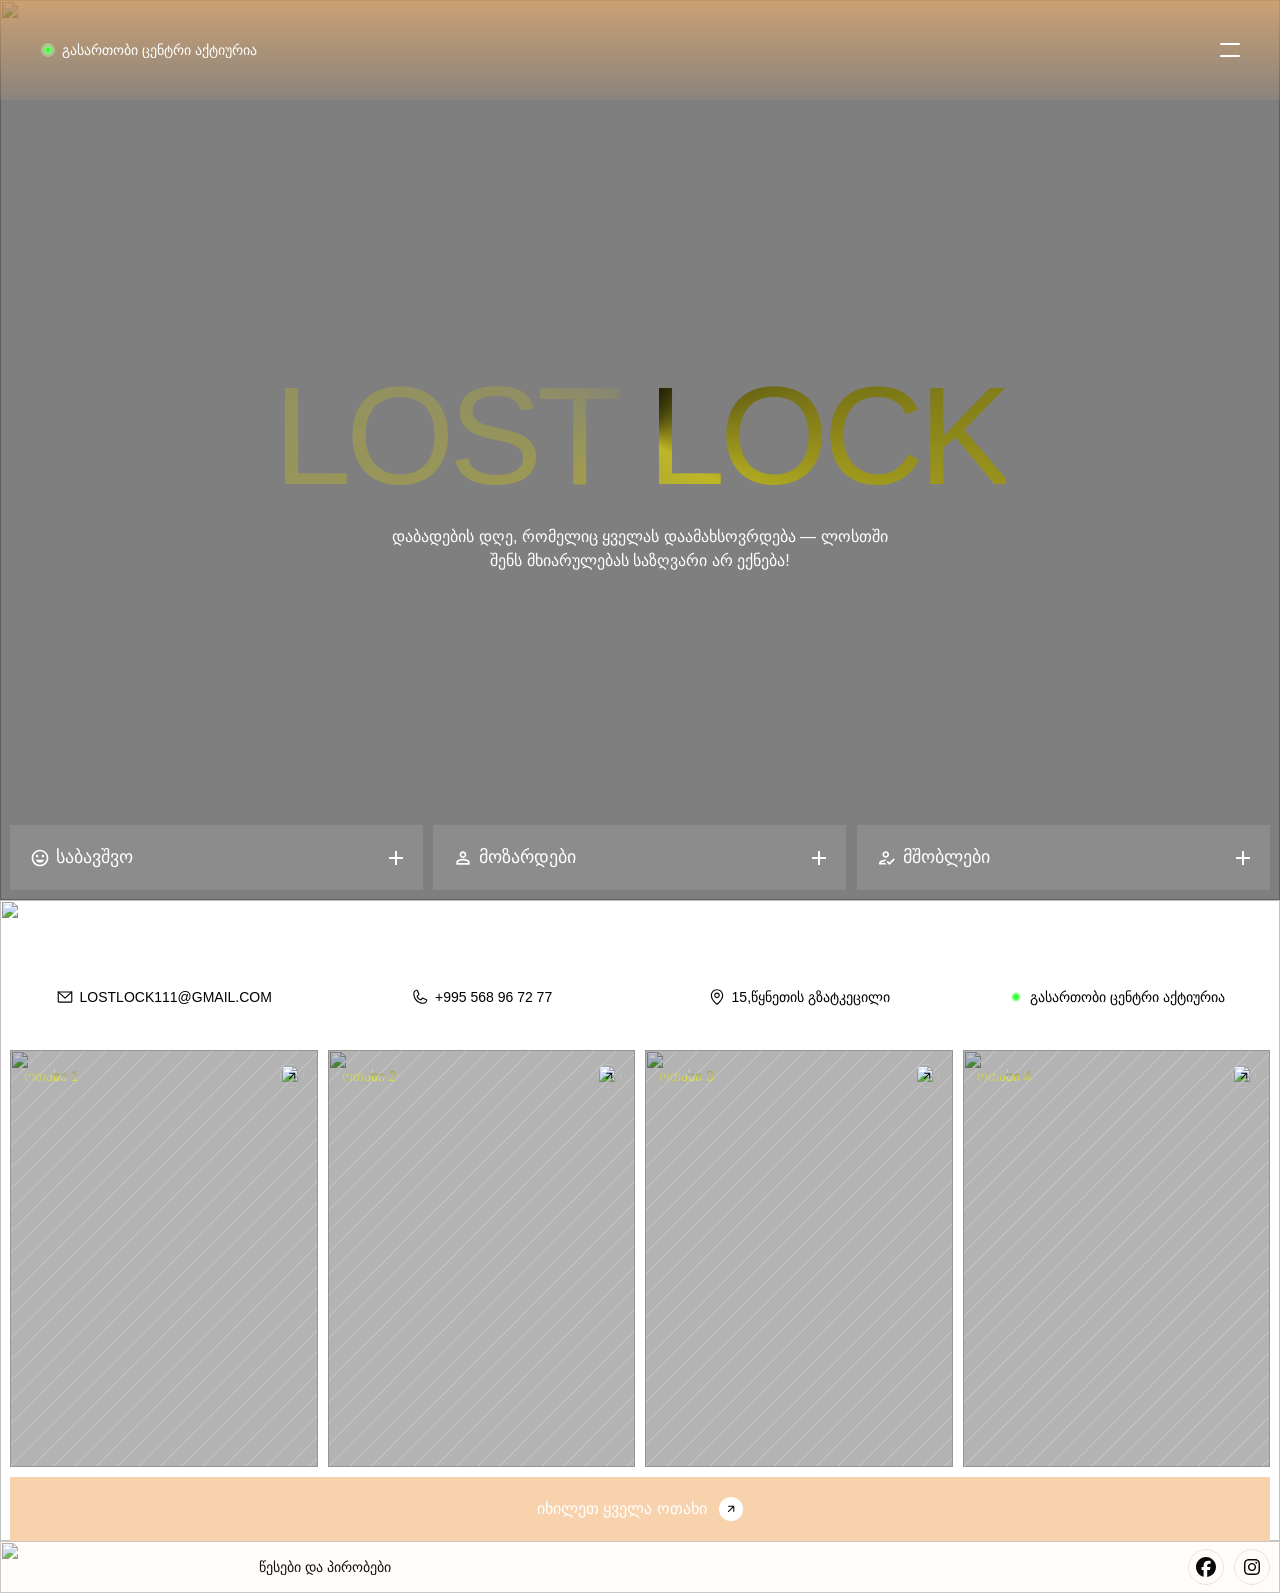
==== commit 7cf5cffd: "Update lo1st.html" ====
--- a/lo1st.html
+++ b/lo1st.html
@@ -1,5228 +1,178 @@
 <!DOCTYPE html>
 <!-- saved from url=(0029)https://lost1.framer.website/ -->
-<html lang="en">
+<html lang="en"><head><meta http-equiv="Content-Type" content="text/html; charset=UTF-8">
+    
+    
+    
+    <script>try{if(localStorage.get("__framer_force_showing_editorbar_since")){const n=document.createElement("link");n.rel = "modulepreload";n.href="https://framer.com/edit/init.mjs";document.head.appendChild(n)}}catch(e){}</script>
+    <!-- Start of headStart -->
+    
+    <!-- End of headStart -->
+    <meta name="viewport" content="width=device-width">
+    <meta name="generator" content="Framer c99c261">
+    <title>Seasons - Free Creative Studio Template for Framer</title>
+    <meta name="description" content="Seasons is a free Creative Studio template for Framer, designed to showcase your work with bold visuals, modern layouts, and a seamless user experience.">
+    <meta name="framer-search-index" content="https://framerusercontent.com/sites/4IRBK3Fcs3y1ZDAHfa7m9A/searchIndex-oWA4Rydd5oN5.json">
+    <meta name="framer-search-index-fallback" content="https://framerusercontent.com/sites/4IRBK3Fcs3y1ZDAHfa7m9A/searchIndex-938AQYZY9gD0.json">
+    <meta name="framer-html-plugin" content="disable">
+    <link href="https://framerusercontent.com/images/3EC9oOT2YxXy27G7cdHtFENCj8.png" rel="icon" media="(prefers-color-scheme: light)">
+    <link href="https://framerusercontent.com/images/3EC9oOT2YxXy27G7cdHtFENCj8.png" rel="icon" media="(prefers-color-scheme: dark)">
+    <!-- Open Graph / Facebook -->
+    <meta property="og:type" content="website">
+    <meta property="og:title" content="Seasons - Free Creative Studio Template for Framer">
+    <meta property="og:description" content="Seasons is a free Creative Studio template for Framer, designed to showcase your work with bold visuals, modern layouts, and a seamless user experience.">
+    <meta property="og:image" content="https://framerusercontent.com/images/wWRnnrwZIXEcvWdxmG9OWrgkj1A.jpg">
+    <!-- Twitter -->
+    <meta name="twitter:card" content="summary_large_image">
+    <meta name="twitter:title" content="Seasons - Free Creative Studio Template for Framer">
+    <meta name="twitter:description" content="Seasons is a free Creative Studio template for Framer, designed to showcase your work with bold visuals, modern layouts, and a seamless user experience.">
+    <meta name="twitter:image" content="https://framerusercontent.com/images/wWRnnrwZIXEcvWdxmG9OWrgkj1A.jpg">
+    
+    
+    <meta name="robots" content="max-image-preview:large"><link rel="canonical" href="https://lost1.framer.website/"><meta property="og:url" content="https://lost1.framer.website/"><style data-framer-css-ssr-minified="" data-framer-components="framer-lib-cursors-host framer-H06Ld PropertyOverrides framer-LOg9i framer-VsXVc framer-pkbYN framer-iL7qq framer-Pxx9a framer-B1uaT framer-413g6 framer-ZDtUt framer-ZmWrf framer-7JSZL framer-81ukm framer-lWl0i framer-9X8zn framer-URPSc framer-wcNhF framer-obrHh">html,body,#main{margin:0;padding:0;box-sizing:border-box}:root{-webkit-font-smoothing:antialiased;-moz-osx-font-smoothing:grayscale}*{box-sizing:border-box;-webkit-font-smoothing:inherit}h1,h2,h3,h4,h5,h6,p,figure{margin:0}body,input,textarea,select,button{font-size:12px;font-family:sans-serif}body{--token-a5953f23-fa49-4560-9f94-8fcdaaf812f6: rgb(255, 255, 255);--token-b18ef4b8-1a56-4669-becc-58e1b8331d11: rgb(16, 16, 16);--token-b32b9ae8-8f36-4b2e-a4e5-e9a18e755de1: rgb(117, 117, 117);--token-d1669f21-5b9a-44f0-8b3a-07475642ad84: rgb(245, 245, 245);--token-39dc2318-486f-465e-b7ed-335befc78f11: rgb(112, 64, 21);--token-b4b6101f-8b9f-4a73-a90e-5466639592b3: rgb(247, 210, 173);--token-fc8a90b8-1809-4046-81c0-8881ae09cca9: rgb(255, 235, 214);--token-731f9270-8f02-4679-aef8-0726d349f7c2: rgb(255, 247, 240);--token-29d7d0ec-f58c-4d28-80aa-cfba9a14d354: rgb(20, 20, 20);--token-b1ca614a-d6fb-4f5d-b847-44f80be9e244: rgb(230, 194, 161);--token-4b7a9f96-715e-4406-b5ac-01008b782a3b: rgba(188, 188, 188, .16);--token-d921056f-bd82-43c0-a847-988798500c6a: rgb(214, 209, 206);--token-4f2bfa98-5772-46a8-b692-2f53ceb7b6f7: rgba(212, 212, 212, .7);--token-b507900f-0c5d-4691-a7a2-24b1fce61522: rgb(255, 255, 255);--token-1de56261-8587-4c45-a75a-6d7b10c7f58b: rgba(255, 255, 255, .1);--token-0816bd35-0e27-487f-90b8-fec03d4c8d1d: rgb(234, 234, 234);--token-873fb35c-2084-47f0-9254-cb5d8b65f475: rgb(255, 255, 255);--token-440020f8-b9e1-49ea-9687-1ea12b43b3de: rgb(0, 0, 0)}@supports (z-index: calc(infinity)){#__framer-badge-container{--infinity: infinity}}#__framer-badge-container{position:fixed;bottom:0;padding:20px;width:100%;display:flex;justify-content:flex-end;pointer-events:none;z-index:calc(var(--infinity, 2147483647))}@font-face{font-family:Inter;src:url(https://framerusercontent.com/assets/5vvr9Vy74if2I6bQbJvbw7SY1pQ.woff2);font-display:swap;font-style:normal;font-weight:400;unicode-range:U+0460-052F,U+1C80-1C88,U+20B4,U+2DE0-2DFF,U+A640-A69F,U+FE2E-FE2F}@font-face{font-family:Inter;src:url(https://framerusercontent.com/assets/EOr0mi4hNtlgWNn9if640EZzXCo.woff2);font-display:swap;font-style:normal;font-weight:400;unicode-range:U+0301,U+0400-045F,U+0490-0491,U+04B0-04B1,U+2116}@font-face{font-family:Inter;src:url(https://framerusercontent.com/assets/Y9k9QrlZAqio88Klkmbd8VoMQc.woff2);font-display:swap;font-style:normal;font-weight:400;unicode-range:U+1F00-1FFF}@font-face{font-family:Inter;src:url(https://framerusercontent.com/assets/OYrD2tBIBPvoJXiIHnLoOXnY9M.woff2);font-display:swap;font-style:normal;font-weight:400;unicode-range:U+0370-03FF}@font-face{font-family:Inter;src:url(https://framerusercontent.com/assets/JeYwfuaPfZHQhEG8U5gtPDZ7WQ.woff2);font-display:swap;font-style:normal;font-weight:400;unicode-range:U+0100-024F,U+0259,U+1E00-1EFF,U+2020,U+20A0-20AB,U+20AD-20CF,U+2113,U+2C60-2C7F,U+A720-A7FF}@font-face{font-family:Inter;src:url(https://framerusercontent.com/assets/GrgcKwrN6d3Uz8EwcLHZxwEfC4.woff2);font-display:swap;font-style:normal;font-weight:400;unicode-range:U+0000-00FF,U+0131,U+0152-0153,U+02BB-02BC,U+02C6,U+02DA,U+02DC,U+2000-206F,U+2070,U+2074-207E,U+2080-208E,U+20AC,U+2122,U+2191,U+2193,U+2212,U+2215,U+FEFF,U+FFFD}@font-face{font-family:Inter;src:url(https://framerusercontent.com/assets/b6Y37FthZeALduNqHicBT6FutY.woff2);font-display:swap;font-style:normal;font-weight:400;unicode-range:U+0102-0103,U+0110-0111,U+0128-0129,U+0168-0169,U+01A0-01A1,U+01AF-01B0,U+1EA0-1EF9,U+20AB}@font-face{font-family:Inter;src:url(https://framerusercontent.com/assets/vQyevYAyHtARFwPqUzQGpnDs.woff2);font-display:swap;font-style:normal;font-weight:400;unicode-range:U+0000-00FF,U+0131,U+0152-0153,U+02BB-02BC,U+02C6,U+02DA,U+02DC,U+2000-206F,U+2074,U+20AC,U+2122,U+2191,U+2193,U+2212,U+2215,U+FEFF,U+FFFD}@font-face{font-family:Inter;src:url(https://framerusercontent.com/assets/5A3Ce6C9YYmCjpQx9M4inSaKU.woff2);font-display:swap;font-style:normal;font-weight:500;unicode-range:U+0460-052F,U+1C80-1C88,U+20B4,U+2DE0-2DFF,U+A640-A69F,U+FE2E-FE2F}@font-face{font-family:Inter;src:url(https://framerusercontent.com/assets/Qx95Xyt0Ka3SGhinnbXIGpEIyP4.woff2);font-display:swap;font-style:normal;font-weight:500;unicode-range:U+0301,U+0400-045F,U+0490-0491,U+04B0-04B1,U+2116}@font-face{font-family:Inter;src:url(https://framerusercontent.com/assets/6mJuEAguuIuMog10gGvH5d3cl8.woff2);font-display:swap;font-style:normal;font-weight:500;unicode-range:U+1F00-1FFF}@font-face{font-family:Inter;src:url(https://framerusercontent.com/assets/xYYWaj7wCU5zSQH0eXvSaS19wo.woff2);font-display:swap;font-style:normal;font-weight:500;unicode-range:U+0370-03FF}@font-face{font-family:Inter;src:url(https://framerusercontent.com/assets/otTaNuNpVK4RbdlT7zDDdKvQBA.woff2);font-display:swap;font-style:normal;font-weight:500;unicode-range:U+0100-024F,U+0259,U+1E00-1EFF,U+2020,U+20A0-20AB,U+20AD-20CF,U+2113,U+2C60-2C7F,U+A720-A7FF}@font-face{font-family:Inter;src:url(https://framerusercontent.com/assets/d3tHnaQIAeqiE5hGcRw4mmgWYU.woff2);font-display:swap;font-style:normal;font-weight:500;unicode-range:U+0000-00FF,U+0131,U+0152-0153,U+02BB-02BC,U+02C6,U+02DA,U+02DC,U+2000-206F,U+2074,U+20AC,U+2122,U+2191,U+2193,U+2212,U+2215,U+FEFF,U+FFFD}@font-face{font-family:Inter;src:url(https://framerusercontent.com/assets/DolVirEGb34pEXEp8t8FQBSK4.woff2);font-display:swap;font-style:normal;font-weight:500;unicode-range:U+0102-0103,U+0110-0111,U+0128-0129,U+0168-0169,U+01A0-01A1,U+01AF-01B0,U+1EA0-1EF9,U+20AB}@font-face{font-family:Inter Display;src:url(https://framerusercontent.com/assets/ePuN3mCjzajIHnyCdvKBFiZkyY0.woff2);font-display:swap;font-style:normal;font-weight:500;unicode-range:U+0460-052F,U+1C80-1C88,U+20B4,U+2DE0-2DFF,U+A640-A69F,U+FE2E-FE2F}@font-face{font-family:Inter Display;src:url(https://framerusercontent.com/assets/V3j1L0o5vPFKe26Sw4HcpXCfHo.woff2);font-display:swap;font-style:normal;font-weight:500;unicode-range:U+0301,U+0400-045F,U+0490-0491,U+04B0-04B1,U+2116}@font-face{font-family:Inter Display;src:url(https://framerusercontent.com/assets/F3kdpd2N0cToWV5huaZjjgM.woff2);font-display:swap;font-style:normal;font-weight:500;unicode-range:U+1F00-1FFF}@font-face{font-family:Inter Display;src:url(https://framerusercontent.com/assets/0iDmxkizU9goZoclqIqsV5rvETU.woff2);font-display:swap;font-style:normal;font-weight:500;unicode-range:U+0370-03FF}@font-face{font-family:Inter Display;src:url(https://framerusercontent.com/assets/r0mv3NegmA0akcQsNFotG32Las.woff2);font-display:swap;font-style:normal;font-weight:500;unicode-range:U+0100-024F,U+0259,U+1E00-1EFF,U+2020,U+20A0-20AB,U+20AD-20CF,U+2113,U+2C60-2C7F,U+A720-A7FF}@font-face{font-family:Inter Display;src:url(https://framerusercontent.com/assets/8yoV9pUxquX7VD7ZXlNYKQmkmk.woff2);font-display:swap;font-style:normal;font-weight:500;unicode-range:U+0000-00FF,U+0131,U+0152-0153,U+02BB-02BC,U+02C6,U+02DA,U+02DC,U+2000-206F,U+2074,U+20AC,U+2122,U+2191,U+2193,U+2212,U+2215,U+FEFF,U+FFFD}@font-face{font-family:Inter Display;src:url(https://framerusercontent.com/assets/Ii21jnSJkulBKsHHXKlapi7fv9w.woff2);font-display:swap;font-style:normal;font-weight:500;unicode-range:U+0102-0103,U+0110-0111,U+0128-0129,U+0168-0169,U+01A0-01A1,U+01AF-01B0,U+1EA0-1EF9,U+20AB}@font-face{font-family:Inter Display;src:url(https://framerusercontent.com/assets/I11LrmuBDQZweplJ62KkVsklU5Y.woff2);font-display:swap;font-style:normal;font-weight:700;unicode-range:U+0460-052F,U+1C80-1C88,U+20B4,U+2DE0-2DFF,U+A640-A69F,U+FE2E-FE2F}@font-face{font-family:Inter Display;src:url(https://framerusercontent.com/assets/UjFZPDy3qGuDktQM4q9CxhKfIa8.woff2);font-display:swap;font-style:normal;font-weight:700;unicode-range:U+0301,U+0400-045F,U+0490-0491,U+04B0-04B1,U+2116}@font-face{font-family:Inter Display;src:url(https://framerusercontent.com/assets/8exwVHJy2DhJ4N5prYlVMrEKmQ.woff2);font-display:swap;font-style:normal;font-weight:700;unicode-range:U+1F00-1FFF}@font-face{font-family:Inter Display;src:url(https://framerusercontent.com/assets/UTeedEK21hO5jDxEUldzdScUqpg.woff2);font-display:swap;font-style:normal;font-weight:700;unicode-range:U+0370-03FF}@font-face{font-family:Inter Display;src:url(https://framerusercontent.com/assets/Ig8B8nzy11hzIWEIYnkg91sofjo.woff2);font-display:swap;font-style:normal;font-weight:700;unicode-range:U+0100-024F,U+0259,U+1E00-1EFF,U+2020,U+20A0-20AB,U+20AD-20CF,U+2113,U+2C60-2C7F,U+A720-A7FF}@font-face{font-family:Inter Display;src:url(https://framerusercontent.com/assets/n9CXKI3tsmCPeC6MCT9NziShSuQ.woff2);font-display:swap;font-style:normal;font-weight:700;unicode-range:U+0000-00FF,U+0131,U+0152-0153,U+02BB-02BC,U+02C6,U+02DA,U+02DC,U+2000-206F,U+2074,U+20AC,U+2122,U+2191,U+2193,U+2212,U+2215,U+FEFF,U+FFFD}@font-face{font-family:Inter Display;src:url(https://framerusercontent.com/assets/qctQFoJqJ9aIbRSIp0AhCQpFxn8.woff2);font-display:swap;font-style:normal;font-weight:700;unicode-range:U+0102-0103,U+0110-0111,U+0128-0129,U+0168-0169,U+01A0-01A1,U+01AF-01B0,U+1EA0-1EF9,U+20AB}@font-face{font-family:Inter Display;src:url(https://framerusercontent.com/assets/fXvVh2JeZlehNcEhKHpHH0frSl0.woff2);font-display:swap;font-style:italic;font-weight:700;unicode-range:U+0460-052F,U+1C80-1C88,U+20B4,U+2DE0-2DFF,U+A640-A69F,U+FE2E-FE2F}@font-face{font-family:Inter Display;src:url(https://framerusercontent.com/assets/7pScaNeb6M7n2HF2jKemDqzCIr4.woff2);font-display:swap;font-style:italic;font-weight:700;unicode-range:U+0301,U+0400-045F,U+0490-0491,U+04B0-04B1,U+2116}@font-face{font-family:Inter Display;src:url(https://framerusercontent.com/assets/qS4UjQYyATcVV9rODk0Zx9KhkY8.woff2);font-display:swap;font-style:italic;font-weight:700;unicode-range:U+1F00-1FFF}@font-face{font-family:Inter Display;src:url(https://framerusercontent.com/assets/VfD2n20yM7v0hrUEBHEyafsmMBY.woff2);font-display:swap;font-style:italic;font-weight:700;unicode-range:U+0370-03FF}@font-face{font-family:Inter Display;src:url(https://framerusercontent.com/assets/4oIO9fB59bn3cKFWz7piCj28z9s.woff2);font-display:swap;font-style:italic;font-weight:700;unicode-range:U+0100-024F,U+0259,U+1E00-1EFF,U+2020,U+20A0-20AB,U+20AD-20CF,U+2113,U+2C60-2C7F,U+A720-A7FF}@font-face{font-family:Inter Display;src:url(https://framerusercontent.com/assets/TBccIZR9kIpkRce5i9ATfPp7a4.woff2);font-display:swap;font-style:italic;font-weight:700;unicode-range:U+0000-00FF,U+0131,U+0152-0153,U+02BB-02BC,U+02C6,U+02DA,U+02DC,U+2000-206F,U+2074,U+20AC,U+2122,U+2191,U+2193,U+2212,U+2215,U+FEFF,U+FFFD}@font-face{font-family:Inter Display;src:url(https://framerusercontent.com/assets/F5Lmfd3fCAu7TwiYbI4DLWw4ks.woff2);font-display:swap;font-style:italic;font-weight:700;unicode-range:U+0102-0103,U+0110-0111,U+0128-0129,U+0168-0169,U+01A0-01A1,U+01AF-01B0,U+1EA0-1EF9,U+20AB}@font-face{font-family:Inter Display;src:url(https://framerusercontent.com/assets/A5P4nkYCJlLQxGxaS1lzG8PNSc.woff2);font-display:swap;font-style:italic;font-weight:500;unicode-range:U+0460-052F,U+1C80-1C88,U+20B4,U+2DE0-2DFF,U+A640-A69F,U+FE2E-FE2F}@font-face{font-family:Inter Display;src:url(https://framerusercontent.com/assets/vuPfygr1n1zYxscvWgGI8hRf3LE.woff2);font-display:swap;font-style:italic;font-weight:500;unicode-range:U+0301,U+0400-045F,U+0490-0491,U+04B0-04B1,U+2116}@font-face{font-family:Inter Display;src:url(https://framerusercontent.com/assets/jplzYzqFHXreyADwk9yrkQlWQ.woff2);font-display:swap;font-style:italic;font-weight:500;unicode-range:U+1F00-1FFF}@font-face{font-family:Inter Display;src:url(https://framerusercontent.com/assets/sSIKP2TfVPvfK7YVENPE5H87A.woff2);font-display:swap;font-style:italic;font-weight:500;unicode-range:U+0370-03FF}@font-face{font-family:Inter Display;src:url(https://framerusercontent.com/assets/gawbeo7iEJSRZ4kcrh6YRrU8o.woff2);font-display:swap;font-style:italic;font-weight:500;unicode-range:U+0100-024F,U+0259,U+1E00-1EFF,U+2020,U+20A0-20AB,U+20AD-20CF,U+2113,U+2C60-2C7F,U+A720-A7FF}@font-face{font-family:Inter Display;src:url(https://framerusercontent.com/assets/xSzma7KIWAdctStaX171ey3lams.woff2);font-display:swap;font-style:italic;font-weight:500;unicode-range:U+0000-00FF,U+0131,U+0152-0153,U+02BB-02BC,U+02C6,U+02DA,U+02DC,U+2000-206F,U+2074,U+20AC,U+2122,U+2191,U+2193,U+2212,U+2215,U+FEFF,U+FFFD}@font-face{font-family:Inter Display;src:url(https://framerusercontent.com/assets/8E92vrr3j1gDqzepmeSbD2u0JxA.woff2);font-display:swap;font-style:italic;font-weight:500;unicode-range:U+0102-0103,U+0110-0111,U+0128-0129,U+0168-0169,U+01A0-01A1,U+01AF-01B0,U+1EA0-1EF9,U+20AB}@font-face{font-family:Inter;src:url(https://framerusercontent.com/assets/DpPBYI0sL4fYLgAkX8KXOPVt7c.woff2);font-display:swap;font-style:normal;font-weight:700;unicode-range:U+0460-052F,U+1C80-1C88,U+20B4,U+2DE0-2DFF,U+A640-A69F,U+FE2E-FE2F}@font-face{font-family:Inter;src:url(https://framerusercontent.com/assets/4RAEQdEOrcnDkhHiiCbJOw92Lk.woff2);font-display:swap;font-style:normal;font-weight:700;unicode-range:U+0301,U+0400-045F,U+0490-0491,U+04B0-04B1,U+2116}@font-face{font-family:Inter;src:url(https://framerusercontent.com/assets/1K3W8DizY3v4emK8Mb08YHxTbs.woff2);font-display:swap;font-style:normal;font-weight:700;unicode-range:U+1F00-1FFF}@font-face{font-family:Inter;src:url(https://framerusercontent.com/assets/tUSCtfYVM1I1IchuyCwz9gDdQ.woff2);font-display:swap;font-style:normal;font-weight:700;unicode-range:U+0370-03FF}@font-face{font-family:Inter;src:url(https://framerusercontent.com/assets/VgYFWiwsAC5OYxAycRXXvhze58.woff2);font-display:swap;font-style:normal;font-weight:700;unicode-range:U+0100-024F,U+0259,U+1E00-1EFF,U+2020,U+20A0-20AB,U+20AD-20CF,U+2113,U+2C60-2C7F,U+A720-A7FF}@font-face{font-family:Inter;src:url(https://framerusercontent.com/assets/DXD0Q7LSl7HEvDzucnyLnGBHM.woff2);font-display:swap;font-style:normal;font-weight:700;unicode-range:U+0000-00FF,U+0131,U+0152-0153,U+02BB-02BC,U+02C6,U+02DA,U+02DC,U+2000-206F,U+2074,U+20AC,U+2122,U+2191,U+2193,U+2212,U+2215,U+FEFF,U+FFFD}@font-face{font-family:Inter;src:url(https://framerusercontent.com/assets/GIryZETIX4IFypco5pYZONKhJIo.woff2);font-display:swap;font-style:normal;font-weight:700;unicode-range:U+0102-0103,U+0110-0111,U+0128-0129,U+0168-0169,U+01A0-01A1,U+01AF-01B0,U+1EA0-1EF9,U+20AB}@font-face{font-family:Inter;src:url(https://framerusercontent.com/assets/H89BbHkbHDzlxZzxi8uPzTsp90.woff2);font-display:swap;font-style:italic;font-weight:700;unicode-range:U+0460-052F,U+1C80-1C88,U+20B4,U+2DE0-2DFF,U+A640-A69F,U+FE2E-FE2F}@font-face{font-family:Inter;src:url(https://framerusercontent.com/assets/u6gJwDuwB143kpNK1T1MDKDWkMc.woff2);font-display:swap;font-style:italic;font-weight:700;unicode-range:U+0301,U+0400-045F,U+0490-0491,U+04B0-04B1,U+2116}@font-face{font-family:Inter;src:url(https://framerusercontent.com/assets/43sJ6MfOPh1LCJt46OvyDuSbA6o.woff2);font-display:swap;font-style:italic;font-weight:700;unicode-range:U+1F00-1FFF}@font-face{font-family:Inter;src:url(https://framerusercontent.com/assets/wccHG0r4gBDAIRhfHiOlq6oEkqw.woff2);font-display:swap;font-style:italic;font-weight:700;unicode-range:U+0370-03FF}@font-face{font-family:Inter;src:url(https://framerusercontent.com/assets/WZ367JPwf9bRW6LdTHN8rXgSjw.woff2);font-display:swap;font-style:italic;font-weight:700;unicode-range:U+0100-024F,U+0259,U+1E00-1EFF,U+2020,U+20A0-20AB,U+20AD-20CF,U+2113,U+2C60-2C7F,U+A720-A7FF}@font-face{font-family:Inter;src:url(https://framerusercontent.com/assets/QxmhnWTzLtyjIiZcfaLIJ8EFBXU.woff2);font-display:swap;font-style:italic;font-weight:700;unicode-range:U+0000-00FF,U+0131,U+0152-0153,U+02BB-02BC,U+02C6,U+02DA,U+02DC,U+2000-206F,U+2074,U+20AC,U+2122,U+2191,U+2193,U+2212,U+2215,U+FEFF,U+FFFD}@font-face{font-family:Inter;src:url(https://framerusercontent.com/assets/2A4Xx7CngadFGlVV4xrO06OBHY.woff2);font-display:swap;font-style:italic;font-weight:700;unicode-range:U+0102-0103,U+0110-0111,U+0128-0129,U+0168-0169,U+01A0-01A1,U+01AF-01B0,U+1EA0-1EF9,U+20AB}@font-face{font-family:Inter;src:url(https://framerusercontent.com/assets/CfMzU8w2e7tHgF4T4rATMPuWosA.woff2);font-display:swap;font-style:italic;font-weight:400;unicode-range:U+0460-052F,U+1C80-1C88,U+20B4,U+2DE0-2DFF,U+A640-A69F,U+FE2E-FE2F}@font-face{font-family:Inter;src:url(https://framerusercontent.com/assets/867QObYax8ANsfX4TGEVU9YiCM.woff2);font-display:swap;font-style:italic;font-weight:400;unicode-range:U+0301,U+0400-045F,U+0490-0491,U+04B0-04B1,U+2116}@font-face{font-family:Inter;src:url(https://framerusercontent.com/assets/Oyn2ZbENFdnW7mt2Lzjk1h9Zb9k.woff2);font-display:swap;font-style:italic;font-weight:400;unicode-range:U+1F00-1FFF}@font-face{font-family:Inter;src:url(https://framerusercontent.com/assets/cdAe8hgZ1cMyLu9g005pAW3xMo.woff2);font-display:swap;font-style:italic;font-weight:400;unicode-range:U+0370-03FF}@font-face{font-family:Inter;src:url(https://framerusercontent.com/assets/DOfvtmE1UplCq161m6Hj8CSQYg.woff2);font-display:swap;font-style:italic;font-weight:400;unicode-range:U+0100-024F,U+0259,U+1E00-1EFF,U+2020,U+20A0-20AB,U+20AD-20CF,U+2113,U+2C60-2C7F,U+A720-A7FF}@font-face{font-family:Inter;src:url(https://framerusercontent.com/assets/vFzuJY0c65av44uhEKB6vyjFMg.woff2);font-display:swap;font-style:italic;font-weight:400;unicode-range:U+0000-00FF,U+0131,U+0152-0153,U+02BB-02BC,U+02C6,U+02DA,U+02DC,U+2000-206F,U+2074,U+20AC,U+2122,U+2191,U+2193,U+2212,U+2215,U+FEFF,U+FFFD}@font-face{font-family:Inter;src:url(https://framerusercontent.com/assets/tKtBcDnBMevsEEJKdNGhhkLzYo.woff2);font-display:swap;font-style:italic;font-weight:400;unicode-range:U+0102-0103,U+0110-0111,U+0128-0129,U+0168-0169,U+01A0-01A1,U+01AF-01B0,U+1EA0-1EF9,U+20AB}@font-face{font-family:Inter;src:url(https://framerusercontent.com/assets/khkJkwSL66WFg8SX6Wa726c.woff2);font-display:swap;font-style:italic;font-weight:500;unicode-range:U+0460-052F,U+1C80-1C88,U+20B4,U+2DE0-2DFF,U+A640-A69F,U+FE2E-FE2F}@font-face{font-family:Inter;src:url(https://framerusercontent.com/assets/0E7IMbDzcGABpBwwqNEt60wU0w.woff2);font-display:swap;font-style:italic;font-weight:500;unicode-range:U+0301,U+0400-045F,U+0490-0491,U+04B0-04B1,U+2116}@font-face{font-family:Inter;src:url(https://framerusercontent.com/assets/NTJ0nQgIF0gcDelS14zQ9NR9Q.woff2);font-display:swap;font-style:italic;font-weight:500;unicode-range:U+1F00-1FFF}@font-face{font-family:Inter;src:url(https://framerusercontent.com/assets/QrcNhgEPfRl0LS8qz5Ln8olanl8.woff2);font-display:swap;font-style:italic;font-weight:500;unicode-range:U+0370-03FF}@font-face{font-family:Inter;src:url(https://framerusercontent.com/assets/JEXmejW8mXOYMtt0hyRg811kHac.woff2);font-display:swap;font-style:italic;font-weight:500;unicode-range:U+0100-024F,U+0259,U+1E00-1EFF,U+2020,U+20A0-20AB,U+20AD-20CF,U+2113,U+2C60-2C7F,U+A720-A7FF}@font-face{font-family:Inter;src:url(https://framerusercontent.com/assets/ksvR4VsLksjpSwnC2fPgHRNMw.woff2);font-display:swap;font-style:italic;font-weight:500;unicode-range:U+0000-00FF,U+0131,U+0152-0153,U+02BB-02BC,U+02C6,U+02DA,U+02DC,U+2000-206F,U+2074,U+20AC,U+2122,U+2191,U+2193,U+2212,U+2215,U+FEFF,U+FFFD}@font-face{font-family:Inter;src:url(https://framerusercontent.com/assets/uy9s0iWuxiNnVt8EpTI3gzohpwo.woff2);font-display:swap;font-style:italic;font-weight:500;unicode-range:U+0102-0103,U+0110-0111,U+0128-0129,U+0168-0169,U+01A0-01A1,U+01AF-01B0,U+1EA0-1EF9,U+20AB}@font-face{font-family:Inter;src:url(https://framerusercontent.com/assets/UjlFhCnUjxhNfep4oYBPqnEssyo.woff2);font-display:swap;font-style:normal;font-weight:500;unicode-range:U+0000-00FF,U+0131,U+0152-0153,U+02BB-02BC,U+02C6,U+02DA,U+02DC,U+2000-206F,U+2070,U+2074-207E,U+2080-208E,U+20AC,U+2122,U+2191,U+2193,U+2212,U+2215,U+FEFF,U+FFFD}@font-face{font-family:Inter Display;src:url(https://framerusercontent.com/assets/iwWTDc49ENF2tCHbqlNARXw6Ug.woff2);font-display:swap;font-style:normal;font-weight:500;unicode-range:U+0000-00FF,U+0131,U+0152-0153,U+02BB-02BC,U+02C6,U+02DA,U+02DC,U+2000-206F,U+2070,U+2074-207E,U+2080-208E,U+20AC,U+2122,U+2191,U+2193,U+2212,U+2215,U+FEFF,U+FFFD}@font-face{font-family:Inter Display;src:url(https://framerusercontent.com/assets/qITWJ2WdG0wrgQPDb8lvnYnTXDg.woff2);font-display:swap;font-style:normal;font-weight:700;unicode-range:U+0000-00FF,U+0131,U+0152-0153,U+02BB-02BC,U+02C6,U+02DA,U+02DC,U+2000-206F,U+2070,U+2074-207E,U+2080-208E,U+20AC,U+2122,U+2191,U+2193,U+2212,U+2215,U+FEFF,U+FFFD}@font-face{font-family:Inter;src:url(https://framerusercontent.com/assets/hyOgCu0Xnghbimh0pE8QTvtt2AU.woff2);font-display:swap;font-style:normal;font-weight:600;unicode-range:U+0460-052F,U+1C80-1C88,U+20B4,U+2DE0-2DFF,U+A640-A69F,U+FE2E-FE2F}@font-face{font-family:Inter;src:url(https://framerusercontent.com/assets/NeGmSOXrPBfEFIy5YZeHq17LEDA.woff2);font-display:swap;font-style:normal;font-weight:600;unicode-range:U+0301,U+0400-045F,U+0490-0491,U+04B0-04B1,U+2116}@font-face{font-family:Inter;src:url(https://framerusercontent.com/assets/oYaAX5himiTPYuN8vLWnqBbfD2s.woff2);font-display:swap;font-style:normal;font-weight:600;unicode-range:U+1F00-1FFF}@font-face{font-family:Inter;src:url(https://framerusercontent.com/assets/lEJLP4R0yuCaMCjSXYHtJw72M.woff2);font-display:swap;font-style:normal;font-weight:600;unicode-range:U+0370-03FF}@font-face{font-family:Inter;src:url(https://framerusercontent.com/assets/cRJyLNuTJR5jbyKzGi33wU9cqIQ.woff2);font-display:swap;font-style:normal;font-weight:600;unicode-range:U+0100-024F,U+0259,U+1E00-1EFF,U+2020,U+20A0-20AB,U+20AD-20CF,U+2113,U+2C60-2C7F,U+A720-A7FF}@font-face{font-family:Inter;src:url(https://framerusercontent.com/assets/yDtI2UI8XcEg1W2je9XPN3Noo.woff2);font-display:swap;font-style:normal;font-weight:600;unicode-range:U+0000-00FF,U+0131,U+0152-0153,U+02BB-02BC,U+02C6,U+02DA,U+02DC,U+2000-206F,U+2070,U+2074-207E,U+2080-208E,U+20AC,U+2122,U+2191,U+2193,U+2212,U+2215,U+FEFF,U+FFFD}@font-face{font-family:Inter;src:url(https://framerusercontent.com/assets/A0Wcc7NgXMjUuFdquHDrIZpzZw0.woff2);font-display:swap;font-style:normal;font-weight:600;unicode-range:U+0102-0103,U+0110-0111,U+0128-0129,U+0168-0169,U+01A0-01A1,U+01AF-01B0,U+1EA0-1EF9,U+20AB}@font-face{font-family:Inter;src:url(https://framerusercontent.com/assets/VgYFWiwsAC5OYxAycRXXvhze58.woff2);font-display:swap;font-style:normal;font-weight:700;unicode-range:U+0000-00FF,U+0131,U+0152-0153,U+02BB-02BC,U+02C6,U+02DA,U+02DC,U+2000-206F,U+2070,U+2074-207E,U+2080-208E,U+20AC,U+2122,U+2191,U+2193,U+2212,U+2215,U+FEFF,U+FFFD}@font-face{font-family:Inter Display;src:url(https://framerusercontent.com/assets/gazZKZuUEtvr9ULhdA4SprP0AZ0.woff2);font-display:swap;font-style:normal;font-weight:600;unicode-range:U+0460-052F,U+1C80-1C88,U+20B4,U+2DE0-2DFF,U+A640-A69F,U+FE2E-FE2F}@font-face{font-family:Inter Display;src:url(https://framerusercontent.com/assets/pe8RoujoPxuTZhqoNzYqHX2MXA.woff2);font-display:swap;font-style:normal;font-weight:600;unicode-range:U+0301,U+0400-045F,U+0490-0491,U+04B0-04B1,U+2116}@font-face{font-family:Inter Display;src:url(https://framerusercontent.com/assets/teGhWnhH3bCqefKGsIsqFy3hK8.woff2);font-display:swap;font-style:normal;font-weight:600;unicode-range:U+1F00-1FFF}@font-face{font-family:Inter Display;src:url(https://framerusercontent.com/assets/qQHxgTnEk6Czu1yW4xS82HQWFOk.woff2);font-display:swap;font-style:normal;font-weight:600;unicode-range:U+0370-03FF}@font-face{font-family:Inter Display;src:url(https://framerusercontent.com/assets/MJ3N6lfN4iP5Um8rJGqLYl03tE.woff2);font-display:swap;font-style:normal;font-weight:600;unicode-range:U+0100-024F,U+0259,U+1E00-1EFF,U+2020,U+20A0-20AB,U+20AD-20CF,U+2113,U+2C60-2C7F,U+A720-A7FF}@font-face{font-family:Inter Display;src:url(https://framerusercontent.com/assets/dHHUz45rhM2KCQpj9zttNVlibk.woff2);font-display:swap;font-style:normal;font-weight:600;unicode-range:U+0000-00FF,U+0131,U+0152-0153,U+02BB-02BC,U+02C6,U+02DA,U+02DC,U+2000-206F,U+2074,U+20AC,U+2122,U+2191,U+2193,U+2212,U+2215,U+FEFF,U+FFFD}@font-face{font-family:Inter Display;src:url(https://framerusercontent.com/assets/0SEEmmWc3vovhaai4RlRQSWRrz0.woff2);font-display:swap;font-style:normal;font-weight:600;unicode-range:U+0102-0103,U+0110-0111,U+0128-0129,U+0168-0169,U+01A0-01A1,U+01AF-01B0,U+1EA0-1EF9,U+20AB}@font-face{font-family:Inter Display;src:url(https://framerusercontent.com/assets/KKQXBq6BF0xEmVbrTnWxh3Yw.woff2);font-display:swap;font-style:italic;font-weight:600;unicode-range:U+0460-052F,U+1C80-1C88,U+20B4,U+2DE0-2DFF,U+A640-A69F,U+FE2E-FE2F}@font-face{font-family:Inter Display;src:url(https://framerusercontent.com/assets/ugFYeIKZEJXDxI6Kh0YQUX6EK9I.woff2);font-display:swap;font-style:italic;font-weight:600;unicode-range:U+0301,U+0400-045F,U+0490-0491,U+04B0-04B1,U+2116}@font-face{font-family:Inter Display;src:url(https://framerusercontent.com/assets/DgDysCLt0HkIpWMu2uN5tivgQ.woff2);font-display:swap;font-style:italic;font-weight:600;unicode-range:U+1F00-1FFF}@font-face{font-family:Inter Display;src:url(https://framerusercontent.com/assets/2yEyxokC6poTg3Uc5E2ogfVi6WE.woff2);font-display:swap;font-style:italic;font-weight:600;unicode-range:U+0370-03FF}@font-face{font-family:Inter Display;src:url(https://framerusercontent.com/assets/wmHLUqO4QxLaADUScavxvknnBQ.woff2);font-display:swap;font-style:italic;font-weight:600;unicode-range:U+0100-024F,U+0259,U+1E00-1EFF,U+2020,U+20A0-20AB,U+20AD-20CF,U+2113,U+2C60-2C7F,U+A720-A7FF}@font-face{font-family:Inter Display;src:url(https://framerusercontent.com/assets/08bCJfmvizuFi36VeazboYh54CQ.woff2);font-display:swap;font-style:italic;font-weight:600;unicode-range:U+0000-00FF,U+0131,U+0152-0153,U+02BB-02BC,U+02C6,U+02DA,U+02DC,U+2000-206F,U+2074,U+20AC,U+2122,U+2191,U+2193,U+2212,U+2215,U+FEFF,U+FFFD}@font-face{font-family:Inter Display;src:url(https://framerusercontent.com/assets/DuYGXsyDXsSnxlZ8qzmcA4x3JiI.woff2);font-display:swap;font-style:italic;font-weight:600;unicode-range:U+0102-0103,U+0110-0111,U+0128-0129,U+0168-0169,U+01A0-01A1,U+01AF-01B0,U+1EA0-1EF9,U+20AB}@font-face{font-family:Inter;src:url(https://framerusercontent.com/assets/1ZFS7N918ojhhd0nQWdj3jz4w.woff2);font-display:swap;font-style:normal;font-weight:600;unicode-range:U+0000-00FF,U+0131,U+0152-0153,U+02BB-02BC,U+02C6,U+02DA,U+02DC,U+2000-206F,U+2074,U+20AC,U+2122,U+2191,U+2193,U+2212,U+2215,U+FEFF,U+FFFD}@font-face{font-family:Inter;src:url(https://framerusercontent.com/assets/vxBnBhH8768IFAXAb4Qf6wQHKs.woff2);font-display:swap;font-style:italic;font-weight:600;unicode-range:U+0460-052F,U+1C80-1C88,U+20B4,U+2DE0-2DFF,U+A640-A69F,U+FE2E-FE2F}@font-face{font-family:Inter;src:url(https://framerusercontent.com/assets/zSsEuoJdh8mcFVk976C05ZfQr8.woff2);font-display:swap;font-style:italic;font-weight:600;unicode-range:U+0301,U+0400-045F,U+0490-0491,U+04B0-04B1,U+2116}@font-face{font-family:Inter;src:url(https://framerusercontent.com/assets/b8ezwLrN7h2AUoPEENcsTMVJ0.woff2);font-display:swap;font-style:italic;font-weight:600;unicode-range:U+1F00-1FFF}@font-face{font-family:Inter;src:url(https://framerusercontent.com/assets/mvNEIBLyHbscgHtwfsByjXUz3XY.woff2);font-display:swap;font-style:italic;font-weight:600;unicode-range:U+0370-03FF}@font-face{font-family:Inter;src:url(https://framerusercontent.com/assets/6FI2EneKzM3qBy5foOZXey7coCA.woff2);font-display:swap;font-style:italic;font-weight:600;unicode-range:U+0100-024F,U+0259,U+1E00-1EFF,U+2020,U+20A0-20AB,U+20AD-20CF,U+2113,U+2C60-2C7F,U+A720-A7FF}@font-face{font-family:Inter;src:url(https://framerusercontent.com/assets/qrVgiXNd6RuQjETYQiVQ9nqCk.woff2);font-display:swap;font-style:italic;font-weight:600;unicode-range:U+0000-00FF,U+0131,U+0152-0153,U+02BB-02BC,U+02C6,U+02DA,U+02DC,U+2000-206F,U+2074,U+20AC,U+2122,U+2191,U+2193,U+2212,U+2215,U+FEFF,U+FFFD}@font-face{font-family:Inter;src:url(https://framerusercontent.com/assets/NHHeAKJVP0ZWHk5YZnQQChIsBM.woff2);font-display:swap;font-style:italic;font-weight:600;unicode-range:U+0102-0103,U+0110-0111,U+0128-0129,U+0168-0169,U+01A0-01A1,U+01AF-01B0,U+1EA0-1EF9,U+20AB}@font-face{font-family:Inter Placeholder;src:local("Arial");ascent-override:89.79%;descent-override:22.36%;line-gap-override:0%;size-adjust:107.89%}@font-face{font-family:Inter Display Placeholder;src:local("Arial");ascent-override:98.56%;descent-override:24.54%;line-gap-override:0%;size-adjust:98.29%}body{--framer-will-change-override: none}@supports (background: -webkit-named-image(i)) and (not (grid-template-rows: subgrid)){body{--framer-will-change-override: transform}}[data-framer-component-type]{position:absolute}[data-framer-component-type=Text]{cursor:inherit}[data-framer-component-text-autosized] *{white-space:pre}[data-framer-component-type=Text]>*{text-align:var(--framer-text-alignment, start)}[data-framer-component-type=Text] span span,[data-framer-component-type=Text] p span,[data-framer-component-type=Text] h1 span,[data-framer-component-type=Text] h2 span,[data-framer-component-type=Text] h3 span,[data-framer-component-type=Text] h4 span,[data-framer-component-type=Text] h5 span,[data-framer-component-type=Text] h6 span{display:block}[data-framer-component-type=Text] span span span,[data-framer-component-type=Text] p span span,[data-framer-component-type=Text] h1 span span,[data-framer-component-type=Text] h2 span span,[data-framer-component-type=Text] h3 span span,[data-framer-component-type=Text] h4 span span,[data-framer-component-type=Text] h5 span span,[data-framer-component-type=Text] h6 span span{display:unset}[data-framer-component-type=Text] div div span,[data-framer-component-type=Text] a div span,[data-framer-component-type=Text] span span span,[data-framer-component-type=Text] p span span,[data-framer-component-type=Text] h1 span span,[data-framer-component-type=Text] h2 span span,[data-framer-component-type=Text] h3 span span,[data-framer-component-type=Text] h4 span span,[data-framer-component-type=Text] h5 span span,[data-framer-component-type=Text] h6 span span,[data-framer-component-type=Text] a{font-family:var(--font-family);font-style:var(--font-style);font-weight:min(calc(var(--framer-font-weight-increase, 0) + var(--font-weight, 400)),900);color:var(--text-color);letter-spacing:var(--letter-spacing);font-size:var(--font-size);text-transform:var(--text-transform);--text-decoration: var(--framer-text-decoration-style, solid) var(--framer-text-decoration, none) var(--framer-text-decoration-color, currentcolor) var(--framer-text-decoration-thickness, auto);--text-decoration-skip-ink: var(--framer-text-decoration-skip-ink);--text-underline-offset: var(--framer-text-decoration-offset);line-height:var(--line-height)}[data-framer-component-type=Text] div div span,[data-framer-component-type=Text] a div span,[data-framer-component-type=Text] span span span,[data-framer-component-type=Text] p span span,[data-framer-component-type=Text] h1 span span,[data-framer-component-type=Text] h2 span span,[data-framer-component-type=Text] h3 span span,[data-framer-component-type=Text] h4 span span,[data-framer-component-type=Text] h5 span span,[data-framer-component-type=Text] h6 span span,[data-framer-component-type=Text] a{--font-family: var(--framer-font-family);--font-style: var(--framer-font-style);--font-weight: var(--framer-font-weight);--text-color: var(--framer-text-color);--letter-spacing: var(--framer-letter-spacing);--font-size: var(--framer-font-size);--text-transform: var(--framer-text-transform);--text-decoration: var(--framer-text-decoration-style, solid) var(--framer-text-decoration, none) var(--framer-text-decoration-color, currentcolor) var(--framer-text-decoration-thickness, auto);--text-decoration-skip-ink: var(--framer-text-decoration-skip-ink);--text-underline-offset: var(--framer-text-decoration-offset);--line-height: var(--framer-line-height)}[data-framer-component-type=Text] a,[data-framer-component-type=Text] a div span,[data-framer-component-type=Text] a span span span,[data-framer-component-type=Text] a p span span,[data-framer-component-type=Text] a h1 span span,[data-framer-component-type=Text] a h2 span span,[data-framer-component-type=Text] a h3 span span,[data-framer-component-type=Text] a h4 span span,[data-framer-component-type=Text] a h5 span span,[data-framer-component-type=Text] a h6 span span{--font-family: var(--framer-link-font-family, var(--framer-font-family));--font-style: var(--framer-link-font-style, var(--framer-font-style));--font-weight: var(--framer-link-font-weight, var(--framer-font-weight));--text-color: var(--framer-link-text-color, var(--framer-text-color));--font-size: var(--framer-link-font-size, var(--framer-font-size));--text-transform: var(--framer-link-text-transform, var(--framer-text-transform));--text-decoration: var(--framer-link-text-decoration-style, var(--framer-text-decoration-style, solid)) var(--framer-link-text-decoration, var(--framer-text-decoration, none)) var(--framer-link-text-decoration-color, var(--framer-text-decoration-color, currentcolor)) var(--framer-link-text-decoration-thickness, var(--framer-text-decoration-thickness, auto));--text-decoration-skip-ink: var(--framer-link-text-decoration-skip-ink, var(--framer-text-decoration-skip-ink));--text-underline-offset: var(--framer-link-text-decoration-offset, var(--framer-text-decoration-offset))}[data-framer-component-type=Text] a:hover,[data-framer-component-type=Text] a div span:hover,[data-framer-component-type=Text] a span span span:hover,[data-framer-component-type=Text] a p span span:hover,[data-framer-component-type=Text] a h1 span span:hover,[data-framer-component-type=Text] a h2 span span:hover,[data-framer-component-type=Text] a h3 span span:hover,[data-framer-component-type=Text] a h4 span span:hover,[data-framer-component-type=Text] a h5 span span:hover,[data-framer-component-type=Text] a h6 span span:hover{--font-family: var(--framer-link-hover-font-family, var(--framer-link-font-family, var(--framer-font-family)));--font-style: var(--framer-link-hover-font-style, var(--framer-link-font-style, var(--framer-font-style)));--font-weight: var(--framer-link-hover-font-weight, var(--framer-link-font-weight, var(--framer-font-weight)));--text-color: var(--framer-link-hover-text-color, var(--framer-link-text-color, var(--framer-text-color)));--font-size: var(--framer-link-hover-font-size, var(--framer-link-font-size, var(--framer-font-size)));--text-transform: var(--framer-link-hover-text-transform, var(--framer-link-text-transform, var(--framer-text-transform)));--text-decoration: var(--framer-link-hover-text-decoration-style, var(--framer-link-text-decoration-style, var(--framer-text-decoration-style, solid))) var(--framer-link-hover-text-decoration, var(--framer-link-text-decoration, var(--framer-text-decoration, none))) var(--framer-link-hover-text-decoration-color, var(--framer-link-text-decoration-color, var(--framer-text-decoration-color, currentcolor))) var(--framer-link-hover-text-decoration-thickness, var(--framer-link-text-decoration-thickness, var(--framer-text-decoration-thickness, auto)));--text-decoration-skip-ink: var(--framer-link-hover-text-decoration-skip-ink, var(--framer-link-text-decoration-skip-ink, var(--framer-text-decoration-skip-ink)));--text-underline-offset: var(--framer-link-hover-text-decoration-offset, var(--framer-link-text-decoration-offset, var(--framer-text-decoration-offset)))}[data-framer-component-type=Text].isCurrent a,[data-framer-component-type=Text].isCurrent a div span,[data-framer-component-type=Text].isCurrent a span span span,[data-framer-component-type=Text].isCurrent a p span span,[data-framer-component-type=Text].isCurrent a h1 span span,[data-framer-component-type=Text].isCurrent a h2 span span,[data-framer-component-type=Text].isCurrent a h3 span span,[data-framer-component-type=Text].isCurrent a h4 span span,[data-framer-component-type=Text].isCurrent a h5 span span,[data-framer-component-type=Text].isCurrent a h6 span span{--font-family: var(--framer-link-current-font-family, var(--framer-link-font-family, var(--framer-font-family)));--font-style: var(--framer-link-current-font-style, var(--framer-link-font-style, var(--framer-font-style)));--font-weight: var(--framer-link-current-font-weight, var(--framer-link-font-weight, var(--framer-font-weight)));--text-color: var(--framer-link-current-text-color, var(--framer-link-text-color, var(--framer-text-color)));--font-size: var(--framer-link-current-font-size, var(--framer-link-font-size, var(--framer-font-size)));--text-transform: var(--framer-link-current-text-transform, var(--framer-link-text-transform, var(--framer-text-transform)));--text-decoration: var(--framer-link-current-text-decoration-style, var(--framer-link-text-decoration-style, var(--framer-text-decoration-style, solid))) var(--framer-link-current-text-decoration, var(--framer-link-text-decoration, var(--framer-text-decoration, none))) var(--framer-link-current-text-decoration-color, var(--framer-link-text-decoration-color, var(--framer-text-decoration-color, currentcolor))) var(--framer-link-current-text-decoration-thickness, var(--framer-link-text-decoration-thickness, var(--framer-text-decoration-thickness, auto)));--text-decoration-skip-ink: var(--framer-link-current-text-decoration-skip-ink, var(--framer-link-text-decoration-skip-ink, var(--framer-text-decoration-skip-ink)));--text-underline-offset: var(--framer-link-current-text-decoration-offset, var(--framer-link-text-decoration-offset, var(--framer-text-decoration-offset)))}p.framer-text,div.framer-text,figure.framer-text,h1.framer-text,h2.framer-text,h3.framer-text,h4.framer-text,h5.framer-text,h6.framer-text,ol.framer-text,ul.framer-text{margin:0;padding:0}p.framer-text,div.framer-text,h1.framer-text,h2.framer-text,h3.framer-text,h4.framer-text,h5.framer-text,h6.framer-text,li.framer-text,ol.framer-text,ul.framer-text,mark.framer-text,span.framer-text:not([data-text-fill]){font-family:var(--framer-blockquote-font-family, var(--framer-font-family, Inter, Inter Placeholder, sans-serif));font-style:var(--framer-blockquote-font-style, var(--framer-font-style, normal));font-weight:var(--framer-blockquote-font-weight, var(--framer-font-weight, 400));color:var(--framer-blockquote-text-color, var(--framer-text-color, #000));font-size:calc(var(--framer-blockquote-font-size, var(--framer-font-size, 16px)) * var(--framer-font-size-scale, 1));letter-spacing:var(--framer-blockquote-letter-spacing, var(--framer-letter-spacing, 0));text-transform:var(--framer-blockquote-text-transform, var(--framer-text-transform, none));text-decoration-line:var(--framer-blockquote-text-decoration, var(--framer-text-decoration, initial));text-decoration-style:var(--framer-blockquote-text-decoration-style, var(--framer-text-decoration-style, initial));text-decoration-color:var(--framer-blockquote-text-decoration-color, var(--framer-text-decoration-color, initial));text-decoration-thickness:var(--framer-blockquote-text-decoration-thickness, var(--framer-text-decoration-thickness, initial));text-decoration-skip-ink:var(--framer-blockquote-text-decoration-skip-ink, var(--framer-text-decoration-skip-ink, initial));text-underline-offset:var(--framer-blockquote-text-decoration-offset, var(--framer-text-decoration-offset, initial));line-height:var(--framer-blockquote-line-height, var(--framer-line-height, 1.2em));text-align:var(--framer-blockquote-text-alignment, var(--framer-text-alignment, start));-webkit-text-stroke-width:var(--framer-text-stroke-width, initial);-webkit-text-stroke-color:var(--framer-text-stroke-color, initial);-moz-font-feature-settings:var(--framer-font-open-type-features, initial);-webkit-font-feature-settings:var(--framer-font-open-type-features, initial);font-feature-settings:var(--framer-font-open-type-features, initial);font-variation-settings:var(--framer-font-variation-axes, normal);text-wrap:var(--framer-text-wrap-override, var(--framer-text-wrap))}mark.framer-text,p.framer-text,div.framer-text,h1.framer-text,h2.framer-text,h3.framer-text,h4.framer-text,h5.framer-text,h6.framer-text,li.framer-text,ol.framer-text,ul.framer-text{background-color:var(--framer-blockquote-text-background-color, var(--framer-text-background-color, initial));border-radius:var(--framer-blockquote-text-background-radius, var(--framer-text-background-radius, initial));padding:var(--framer-blockquote-text-background-padding, var(--framer-text-background-padding, initial))}@supports not (color: color(display-p3 1 1 1)){p.framer-text,div.framer-text,h1.framer-text,h2.framer-text,h3.framer-text,h4.framer-text,h5.framer-text,h6.framer-text,li.framer-text,ol.framer-text,ul.framer-text,span.framer-text:not([data-text-fill]){color:var(--framer-blockquote-text-color-rgb, var(--framer-blockquote-text-color, var(--framer-text-color-rgb, var(--framer-text-color, #000))));-webkit-text-stroke-color:var(--framer-text-stroke-color-rgb, var(--framer-text-stroke-color, initial))}mark.framer-text{background-color:var(--framer-blockquote-text-background-color-rgb, var(--framer-blockquote-text-background-color, var(--framer-text-background-color-rgb, var(--framer-text-background-color, initial))))}}.framer-fit-text .framer-text{white-space:nowrap;white-space-collapse:preserve}strong.framer-text{font-family:var(--framer-blockquote-font-family-bold, var(--framer-font-family-bold));font-style:var(--framer-blockquote-font-style-bold, var(--framer-font-style-bold));font-weight:var(--framer-blockquote-font-weight-bold, var(--framer-font-weight-bold, bolder));font-variation-settings:var(--framer-blockquote-font-variation-axes-bold, var(--framer-font-variation-axes-bold))}em.framer-text{font-family:var(--framer-blockquote-font-family-italic, var(--framer-font-family-italic));font-style:var(--framer-blockquote-font-style-italic, var(--framer-font-style-italic, italic));font-weight:var(--framer-blockquote-font-weight-italic, var(--framer-font-weight-italic));font-variation-settings:var(--framer-blockquote-font-variation-axes-italic, var(--framer-font-variation-axes-italic))}em.framer-text>strong.framer-text{font-family:var(--framer-blockquote-font-family-bold-italic, var(--framer-font-family-bold-italic));font-style:var(--framer-blockquote-font-style-bold-italic, var(--framer-font-style-bold-italic, italic));font-weight:var(--framer-blockquote-font-weight-bold-italic, var(--framer-font-weight-bold-italic, bolder));font-variation-settings:var(--framer-blockquote-font-variation-axes-bold-italic, var(--framer-font-variation-axes-bold-italic))}p.framer-text:not(:first-child),div.framer-text:not(:first-child),h1.framer-text:not(:first-child),h2.framer-text:not(:first-child),h3.framer-text:not(:first-child),h4.framer-text:not(:first-child),h5.framer-text:not(:first-child),h6.framer-text:not(:first-child),ol.framer-text:not(:first-child),ul.framer-text:not(:first-child),blockquote.framer-text:not(:first-child),table.framer-text:not(:first-child),figure.framer-text:not(:first-child),.framer-image.framer-text:not(:first-child){margin-top:var(--framer-blockquote-paragraph-spacing, var(--framer-paragraph-spacing, 0))}li.framer-text>ul.framer-text:nth-child(2),li.framer-text>ol.framer-text:nth-child(2){margin-top:0}.framer-text[data-text-fill]{display:inline-block;background-clip:text;-webkit-background-clip:text;-webkit-text-fill-color:transparent;padding:max(0em,calc(calc(1.3em - var(--framer-blockquote-line-height, var(--framer-line-height, 1.3em))) / 2));margin:min(0em,calc(calc(1.3em - var(--framer-blockquote-line-height, var(--framer-line-height, 1.3em))) / -2))}code.framer-text,code.framer-text span.framer-text:not([data-text-fill]){font-family:var(--framer-code-font-family, var(--framer-font-family, Inter, Inter Placeholder, sans-serif));font-style:var(--framer-blockquote-font-style, var(--framer-code-font-style, var(--framer-font-style, normal)));font-weight:var(--framer-blockquote-font-weight, var(--framer-code-font-weight, var(--framer-font-weight, 400)));color:var(--framer-blockquote-text-color, var(--framer-code-text-color, var(--framer-text-color, #000)));font-size:calc(var(--framer-blockquote-font-size, var(--framer-font-size, 16px)) * var(--framer-font-size-scale, 1));letter-spacing:var(--framer-blockquote-letter-spacing, var(--framer-letter-spacing, 0));line-height:var(--framer-blockquote-line-height, var(--framer-line-height, 1.2em))}@supports not (color: color(display-p3 1 1 1)){code.framer-text,code.framer-text span.framer-text:not([data-text-fill]){color:var(--framer-blockquote-text-color-rgb, var(--framer-blockquote-text-color, var(--framer-code-text-color-rgb, var(--framer-code-text-color, var(--framer-text-color-rgb, var(--framer-text-color, #000))))))}}blockquote.framer-text{margin-block-start:initial;margin-block-end:initial;margin-inline-start:initial;margin-inline-end:initial;unicode-bidi:initial}a.framer-text,a.framer-text span.framer-text:not([data-text-fill]),span.framer-text[data-nested-link],span.framer-text[data-nested-link] span.framer-text:not([data-text-fill]){font-family:var(--framer-blockquote-font-family, var(--framer-link-font-family, var(--framer-font-family, Inter, Inter Placeholder, sans-serif)));font-style:var(--framer-blockquote-font-style, var(--framer-link-font-style, var(--framer-font-style, normal)));font-weight:var(--framer-blockquote-font-weight, var(--framer-link-font-weight, var(--framer-font-weight, 400)));color:var(--framer-blockquote-text-color, var(--framer-link-text-color, var(--framer-text-color, #000)));font-size:calc(var(--framer-blockquote-font-size, var(--framer-font-size, 16px)) * var(--framer-font-size-scale, 1));text-transform:var(--framer-blockquote-text-transform, var(--framer-link-text-transform, var(--framer-text-transform, none)));cursor:var(--framer-custom-cursors, pointer);background-color:var(--framer-link-text-background-color, initial);border-radius:var(--framer-link-text-background-radius, initial);padding:var(--framer-link-text-background-padding, initial)}a.framer-text,span.framer-text[data-nested-link]{text-decoration-line:var(--framer-blockquote-text-decoration, var(--framer-link-text-decoration, var(--framer-text-decoration, initial)));text-decoration-style:var(--framer-blockquote-text-decoration-style, var(--framer-link-text-decoration-style, var(--framer-text-decoration-style, initial)));text-decoration-color:var(--framer-blockquote-text-decoration-color, var(--framer-link-text-decoration-color, var(--framer-text-decoration-color, initial)));text-decoration-thickness:var(--framer-blockquote-text-decoration-thickness, var(--framer-link-text-decoration-thickness, var(--framer-text-decoration-thickness, initial)));text-decoration-skip-ink:var(--framer-blockquote-text-decoration-skip-ink, var(--framer-link-text-decoration-skip-ink, var(--framer-text-decoration-skip-ink, initial)));text-underline-offset:var(--framer-blockquote-text-decoration-offset, var(--framer-link-text-decoration-offset, var(--framer-text-decoration-offset, initial)))}@supports not (color: color(display-p3 1 1 1)){a.framer-text,a.framer-text span.framer-text:not([data-text-fill]),span.framer-text[data-nested-link],span.framer-text[data-nested-link] span.framer-text:not([data-text-fill]){color:var(--framer-blockquote-text-color-rgb, var(--framer-blockquote-text-color, var(--framer-link-text-color-rgb, var(--framer-link-text-color, var(--framer-text-color-rgb, var(--framer-text-color, #000))))));background-color:var(--framer-link-text-background-color-rgb, var(--framer-link-text-background-color, initial))}}code.framer-text a.framer-text,code.framer-text a.framer-text span.framer-text:not([data-text-fill]),code.framer-text span.framer-text[data-nested-link],code.framer-text span.framer-text[data-nested-link] span.framer-text:not([data-text-fill]){font-family:var(--framer-code-font-family, var(--framer-font-family, Inter, Inter Placeholder, sans-serif));font-style:var(--framer-blockquote-font-style, var(--framer-code-font-style, var(--framer-font-style, normal)));font-weight:var(--framer-blockquote-font-weight, var(--framer-code-font-weight, var(--framer-font-weight, 400)));color:var(--framer-blockquote-text-color, var(--framer-link-text-color, var(--framer-code-text-color, var(--framer-text-color, #000))));font-size:calc(var(--framer-blockquote-font-size, var(--framer-font-size, 16px)) * var(--framer-font-size-scale, 1))}@supports not (color: color(display-p3 1 1 1)){code.framer-text a.framer-text,code.framer-text a.framer-text span.framer-text:not([data-text-fill]),code.framer-text span.framer-text[data-nested-link],code.framer-text span.framer-text[data-nested-link] span.framer-text:not([data-text-fill]){color:var(--framer-blockquote-text-color-rgb, var(--framer-blockquote-text-color, var(--framer-link-text-color-rgb, var(--framer-link-text-color, var(--framer-code-text-color-rgb, var(--framer-code-text-color, var(--framer-text-color-rgb, var(--framer-text-color, #000))))))))}}a.framer-text:hover,a.framer-text:hover span.framer-text:not([data-text-fill]),span.framer-text[data-nested-link]:hover,span.framer-text[data-nested-link]:hover span.framer-text:not([data-text-fill]){font-family:var(--framer-link-hover-font-family, var(--framer-blockquote-font-family, var(--framer-link-font-family, var(--framer-font-family, Inter, Inter Placeholder, sans-serif))));font-style:var(--framer-link-hover-font-style, var(--framer-blockquote-font-style, var(--framer-link-font-style, var(--framer-font-style, normal))));font-weight:var(--framer-link-hover-font-weight, var(--framer-blockquote-font-weight, var(--framer-link-font-weight, var(--framer-font-weight, 400))));color:var(--framer-link-hover-text-color, var(--framer-blockquote-text-color, var(--framer-link-text-color, var(--framer-text-color, #000))));font-size:calc(var(--framer-link-hover-font-size, var(--framer-blockquote-font-size, var(--framer-font-size, 16px))) * var(--framer-font-size-scale, 1));text-transform:var(--framer-link-hover-text-transform, var(--framer-blockquote-text-transform, var(--framer-link-text-transform, var(--framer-text-transform, none))));background-color:var(--framer-link-hover-text-background-color, var(--framer-link-text-background-color, var(--framer-text-background-color, initial)));border-radius:var(--framer-link-hover-text-background-radius, var(--framer-link-text-background-radius, var(--framer-text-background-radius, initial)));padding:var(--framer-link-hover-text-background-padding, var(--framer-link-text-background-padding, var(--framer-text-background-padding, initial)))}a.framer-text:hover,span.framer-text[data-nested-link]:hover{text-decoration-line:var(--framer-link-hover-text-decoration, var(--framer-blockquote-text-decoration, var(--framer-link-text-decoration, var(--framer-text-decoration, initial))));text-decoration-style:var(--framer-link-hover-text-decoration-style, var(--framer-blockquote-text-decoration-style, var(--framer-link-text-decoration-style, var(--framer-text-decoration-style, initial))));text-decoration-color:var(--framer-link-hover-text-decoration-color, var(--framer-blockquote-text-decoration-color, var(--framer-link-text-decoration-color, var(--framer-text-decoration-color, initial))));text-decoration-thickness:var(--framer-link-hover-text-decoration-thickness, var(--framer-blockquote-text-decoration-thickness, var(--framer-link-text-decoration-thickness, var(--framer-text-decoration-thickness, initial))));text-decoration-skip-ink:var(--framer-link-hover-text-decoration-skip-ink, var(--framer-blockquote-text-decoration-skip-ink, var(--framer-link-text-decoration-skip-ink, var(--framer-text-decoration-skip-ink, initial))));text-underline-offset:var(--framer-link-hover-text-decoration-offset, var(--framer-blockquote-text-decoration-offset, var(--framer-link-text-decoration-offset, var(--framer-text-decoration-offset, initial))))}@supports not (color: color(display-p3 1 1 1)){a.framer-text:hover,a.framer-text:hover span.framer-text:not([data-text-fill]),span.framer-text[data-nested-link]:hover,span.framer-text[data-nested-link]:hover span.framer-text:not([data-text-fill]){color:var(--framer-link-hover-text-color-rgb, var(--framer-link-hover-text-color, var(--framer-blockquote-text-color-rgb, var(--framer-blockquote-text-color, var(--framer-link-text-color-rgb, var(--framer-link-text-color, var(--framer-text-color-rgb, var(--framer-text-color, #000))))))));background-color:var(--framer-link-hover-text-background-color-rgb, var(--framer-link-hover-text-background-color, var(--framer-link-text-background-color-rgb, var(--framer-link-text-background-color, var(--framer-text-background-color-rgb, var(--framer-text-background-color, initial))))))}}code.framer-text a.framer-text:hover,code.framer-text a.framer-text:hover span.framer-text:not([data-text-fill]),code.framer-text span.framer-text[data-nested-link]:hover,code.framer-text span.framer-text[data-nested-link]:hover span.framer-text:not([data-text-fill]){font-family:var(--framer-code-font-family, var(--framer-font-family, Inter, Inter Placeholder, sans-serif));font-style:var(--framer-blockquote-font-style, var(--framer-code-font-style, var(--framer-font-style, normal)));font-weight:var(--framer-blockquote-font-weight, var(--framer-code-font-weight, var(--framer-font-weight, 400)));color:var(--framer-link-hover-text-color, var(--framer-blockquote-text-color, var(--framer-link-text-color, var(--framer-code-text-color, var(--framer-text-color, #000)))));font-size:calc(var(--framer-link-hover-font-size, var(--framer-blockquote-font-size, var(--framer-link-font-size, var(--framer-font-size, 16px)))) * var(--framer-font-size-scale, 1))}@supports not (color: color(display-p3 1 1 1)){code.framer-text a.framer-text:hover,code.framer-text a.framer-text:hover span.framer-text:not([data-text-fill]),code.framer-text span.framer-text[data-nested-link]:hover,code.framer-text span.framer-text[data-nested-link]:hover span.framer-text:not([data-text-fill]){color:var(--framer-link-hover-text-color-rgb, var(--framer-link-hover-text-color, var(--framer-blockquote-text-color-rgb, var(--framer-blockquote-text-color, var(--framer-link-text-color-rgb, var(--framer-link-text-color, var(--framer-text-color-rgb, var(--framer-text-color, #000))))))))}}a.framer-text[data-framer-page-link-current],a.framer-text[data-framer-page-link-current] span.framer-text:not([data-text-fill]),span.framer-text[data-framer-page-link-current],span.framer-text[data-framer-page-link-current] span.framer-text:not([data-text-fill]){font-family:var(--framer-link-current-font-family, var(--framer-link-font-family, var(--framer-font-family, Inter, Inter Placeholder, sans-serif)));font-style:var(--framer-link-current-font-style, var(--framer-link-font-style, var(--framer-font-style, normal)));font-weight:var(--framer-link-current-font-weight, var(--framer-link-font-weight, var(--framer-font-weight, 400)));color:var(--framer-link-current-text-color, var(--framer-link-text-color, var(--framer-text-color, #000)));font-size:calc(var(--framer-link-current-font-size, var(--framer-link-font-size, var(--framer-font-size, 16px))) * var(--framer-font-size-scale, 1));text-transform:var(--framer-link-current-text-transform, var(--framer-link-text-transform, var(--framer-text-transform, none)));background-color:var(--framer-link-current-text-background-color, var(--framer-link-text-background-color, initial));border-radius:var(--framer-link-current-text-background-radius, var(--framer-link-text-background-radius, initial));padding:var(--framer-link-current-text-background-padding, var(--framer-link-text-background-padding, initial))}a.framer-text[data-framer-page-link-current],span.framer-text[data-framer-page-link-current]{text-decoration-line:var(--framer-link-current-text-decoration, var(--framer-link-text-decoration, var(--framer-text-decoration, initial)));text-decoration-style:var(--framer-link-current-text-decoration-style, var(--framer-link-text-decoration-style, var(--framer-text-decoration-style, initial)));text-decoration-color:var(--framer-link-current-text-decoration-color, var(--framer-link-text-decoration-color, var(--framer-text-decoration-color, initial)));text-decoration-thickness:var(--framer-link-current-text-decoration-thickness, var(--framer-link-text-decoration-thickness, var(--framer-text-decoration-thickness, initial)));text-decoration-skip-ink:var(--framer-link-current-text-decoration-skip-ink, var(--framer-link-text-decoration-skip-ink, var(--framer-text-decoration-skip-ink, initial)));text-underline-offset:var(--framer-link-current-text-decoration-offset, var(--framer-link-text-decoration-offset, var(--framer-text-decoration-offset, initial)))}@supports not (color: color(display-p3 1 1 1)){a.framer-text[data-framer-page-link-current],a.framer-text[data-framer-page-link-current] span.framer-text:not([data-text-fill]),span.framer-text[data-framer-page-link-current],span.framer-text[data-framer-page-link-current] span.framer-text:not([data-text-fill]){color:var(--framer-link-current-text-color-rgb, var(--framer-link-current-text-color, var(--framer-link-text-color-rgb, var(--framer-link-text-color, var(--framer-text-color-rgb, var(--framer-text-color, #000))))));background-color:var(--framer-link-current-text-background-color-rgb, var(--framer-link-current-text-background-color, var(--framer-link-text-background-color-rgb, var(--framer-link-text-background-color, var(--framer-text-background-color-rgb, var(--framer-text-background-color, initial))))))}}code.framer-text a.framer-text[data-framer-page-link-current],code.framer-text a.framer-text[data-framer-page-link-current] span.framer-text:not([data-text-fill]),code.framer-text span.framer-text[data-framer-page-link-current],code.framer-text span.framer-text[data-framer-page-link-current] span.framer-text:not([data-text-fill]){font-family:var(--framer-code-font-family, var(--framer-font-family, Inter, Inter Placeholder, sans-serif));font-style:var(--framer-code-font-style, var(--framer-font-style, normal));font-weight:var(--framer-code-font-weight, var(--framer-font-weight, 400));color:var(--framer-link-current-text-color, var(--framer-link-text-color, var(--framer-code-text-color, var(--framer-text-color, #000))));font-size:calc(var(--framer-link-current-font-size, var(--framer-link-font-size, var(--framer-font-size, 16px))) * var(--framer-font-size-scale, 1))}@supports not (color: color(display-p3 1 1 1)){code.framer-text a.framer-text[data-framer-page-link-current],code.framer-text a.framer-text[data-framer-page-link-current] span.framer-text:not([data-text-fill]),code.framer-text span.framer-text[data-framer-page-link-current],code.framer-text span.framer-text[data-framer-page-link-current] span.framer-text:not([data-text-fill]){color:var(--framer-link-current-text-color-rgb, var(--framer-link-current-text-color, var(--framer-link-text-color-rgb, var(--framer-link-text-color, var(--framer-code-text-color-rgb, var(--framer-code-text-color, var(--framer-text-color-rgb, var(--framer-text-color, #000))))))));background-color:var(--framer-link-current-text-background-color-rgb, var(--framer-link-current-text-background-color, var(--framer-link-text-background-color-rgb, var(--framer-link-text-background-color, var(--framer-text-background-color-rgb, var(--framer-text-background-color, initial))))))}}a.framer-text[data-framer-page-link-current]:hover,a.framer-text[data-framer-page-link-current]:hover span.framer-text:not([data-text-fill]),span.framer-text[data-framer-page-link-current]:hover,span.framer-text[data-framer-page-link-current]:hover span.framer-text:not([data-text-fill]){font-family:var(--framer-link-hover-font-family, var(--framer-link-current-font-family, var(--framer-link-font-family, var(--framer-font-family, Inter, Inter Placeholder, sans-serif))));font-style:var(--framer-link-hover-font-style, var(--framer-link-current-font-style, var(--framer-link-font-style, var(--framer-font-style, normal))));font-weight:var(--framer-link-hover-font-weight, var(--framer-link-current-font-weight, var(--framer-link-font-weight, var(--framer-font-weight, 400))));color:var(--framer-link-hover-text-color, var(--framer-link-current-text-color, var(--framer-link-text-color, var(--framer-text-color, #000))));font-size:calc(var(--framer-link-hover-font-size, var(--framer-link-current-font-size, var(--framer-link-font-size, var(--framer-font-size, 16px)))) * var(--framer-font-size-scale, 1));text-transform:var(--framer-link-hover-text-transform, var(--framer-link-current-text-transform, var(--framer-link-text-transform, var(--framer-text-transform, none))));background-color:var(--framer-link-hover-text-background-color, var(--framer-link-current-text-background-color, var(--framer-link-text-background-color, initial)));border-radius:var(--framer-link-hover-text-background-radius, var(--framer-link-current-text-background-radius, var(--framer-link-text-background-radius, initial)));padding:var(--framer-link-hover-text-background-padding, var(--framer-link-current-text-background-padding, var(--framer-link-text-background-padding, initial)))}a.framer-text[data-framer-page-link-current]:hover,span.framer-text[data-framer-page-link-current]:hover{text-decoration-line:var(--framer-link-hover-text-decoration, var(--framer-link-current-text-decoration, var(--framer-link-text-decoration, var(--framer-text-decoration, initial))));text-decoration-style:var(--framer-link-hover-text-decoration-style, var(--framer-link-current-text-decoration-style, var(--framer-link-text-decoration-style, var(--framer-text-decoration-style, initial))));text-decoration-color:var(--framer-link-hover-text-decoration-color, var(--framer-link-current-text-decoration-color, var(--framer-link-text-decoration-color, var(--framer-text-decoration-color, initial))));text-decoration-thickness:var(--framer-link-hover-text-decoration-thickness, var(--framer-link-current-text-decoration-thickness, var(--framer-link-text-decoration-thickness, var(--framer-text-decoration-thickness, initial))));text-decoration-skip-ink:var(--framer-link-hover-text-decoration-skip-ink, var(--framer-link-current-text-decoration-skip-ink, var(--framer-link-text-decoration-skip-ink, var(--framer-text-decoration-skip-ink, initial))));text-underline-offset:var(--framer-link-hover-text-decoration-offset, var(--framer-link-current-text-decoration-offset, var(--framer-link-text-decoration-offset, var(--framer-text-decoration-offset, initial))))}@supports not (color: color(display-p3 1 1 1)){a.framer-text[data-framer-page-link-current]:hover,a.framer-text[data-framer-page-link-current]:hover span.framer-text:not([data-text-fill]),span.framer-text[data-framer-page-link-current]:hover,span.framer-text[data-framer-page-link-current]:hover span.framer-text:not([data-text-fill]){color:var(--framer-link-hover-text-color-rgb, var(--framer-link-hover-text-color, var(--framer-link-current-text-color-rgb, var(--framer-link-current-text-color, var(--framer-link-text-color-rgb, var(--framer-link-text-color, var(--framer-code-text-color-rgb, var(--framer-code-text-color, var(--framer-text-color-rgb, var(--framer-text-color, #000))))))))));background-color:var(--framer-link-hover-text-background-color-rgb, var(--framer-link-hover-text-background-color, var(--framer-link-current-text-background-color-rgb, var(--framer-link-current-text-background-color, var(--framer-link-text-background-color-rgb, var(--framer-link-text-background-color, initial))))))}}code.framer-text a.framer-text[data-framer-page-link-current]:hover,code.framer-text a.framer-text[data-framer-page-link-current]:hover span.framer-text:not([data-text-fill]),code.framer-text span.framer-text[data-framer-page-link-current]:hover,code.framer-text span.framer-text[data-framer-page-link-current]:hover span.framer-text:not([data-text-fill]){font-family:var(--framer-code-font-family, var(--framer-font-family, Inter, Inter Placeholder, sans-serif));font-style:var(--framer-code-font-style, var(--framer-font-style, normal));font-weight:var(--framer-code-font-weight, var(--framer-font-weight, 400));color:var(--framer-link-hover-text-color, var(--framer-link-current-text-color, var(--framer-link-text-color, var(--framer-code-text-color, var(--framer-text-color, #000)))));font-size:calc(var(--framer-link-hover-font-size, var(--framer-link-current-font-size, var(--framer-link-font-size, var(--framer-font-size, 16px)))) * var(--framer-font-size-scale, 1));background-color:var(--framer-link-hover-text-background-color, var(--framer-link-current-text-background-color, var(--framer-link-text-background-color, var(--framer-text-background-color, initial))));border-radius:var(--framer-link-hover-text-background-radius, var(--framer-link-current-text-background-radius, var(--framer-link-text-background-radius, var(--framer-text-background-radius, initial))));padding:var(--framer-link-hover-text-background-padding, var(--framer-link-current-text-background-padding, var(--framer-link-text-background-padding, var(--framer-text-background-padding, initial))))}@supports not (color: color(display-p3 1 1 1)){code.framer-text a.framer-text[data-framer-page-link-current]:hover,code.framer-text a.framer-text[data-framer-page-link-current]:hover span.framer-text:not([data-text-fill]),code.framer-text span.framer-text[data-framer-page-link-current]:hover,code.framer-text span.framer-text[data-framer-page-link-current]:hover span.framer-text:not([data-text-fill]){color:var(--framer-link-hover-text-color-rgb, var(--framer-link-hover-text-color, var(--framer-link-current-text-color-rgb, var(--framer-link-current-text-color, var(--framer-link-text-color-rgb, var(--framer-link-text-color, var(--framer-code-text-color-rgb, var(--framer-code-text-color, var(--framer-text-color-rgb, var(--framer-text-color, #000))))))))));background-color:var(--framer-link-hover-text-background-color-rgb, var(--framer-link-hover-text-background-color, var(--framer-link-current-text-background-color-rgb, var(--framer-link-current-text-background-color, var(--framer-link-text-background-color-rgb, var(--framer-link-text-background-color, initial))))))}}.framer-image.framer-text{display:block;max-width:100%;height:auto}.text-styles-preset-reset.framer-text{--framer-font-family: Inter, Inter Placeholder, sans-serif;--framer-font-style: normal;--framer-font-weight: 500;--framer-text-color: #000;--framer-font-size: 16px;--framer-letter-spacing: 0;--framer-text-transform: none;--framer-text-decoration: none;--framer-text-decoration-style: none;--framer-text-decoration-color: none;--framer-text-decoration-thickness: none;--framer-text-decoration-skip-ink: none;--framer-text-decoration-offset: none;--framer-line-height: 1.2em;--framer-text-alignment: start;--framer-font-open-type-features: normal;--framer-text-background-color: initial;--framer-text-background-radius: initial;--framer-text-background-padding: initial}ol.framer-text{--list-style-type: decimal}ul.framer-text,ol.framer-text{padding-left:3ch;position:relative}li.framer-text{counter-increment:list-item;list-style:none}ol.framer-text>li.framer-text:before{position:absolute;left:0;content:counter(list-item,var(--list-style-type)) ".";font-variant-numeric:tabular-nums}ol.framer-text>li.framer-text:nth-last-child(n+100),ol.framer-text>li.framer-text:nth-last-child(n+100)~li{padding-left:1ch}ol.framer-text>li.framer-text:nth-last-child(n+1000),ol.framer-text>li.framer-text:nth-last-child(n+1000)~li{padding-left:2ch}ol.framer-text>li.framer-text:nth-last-child(n+10000),ol.framer-text>li.framer-text:nth-last-child(n+10000)~li{padding-left:3ch}ol.framer-text>li.framer-text:nth-last-child(n+100000),ol.framer-text>li.framer-text:nth-last-child(n+100000)~li{padding-left:4ch}ol.framer-text>li.framer-text:nth-last-child(n+1000000),ol.framer-text>li.framer-text:nth-last-child(n+1000000)~li{padding-left:5ch}ul.framer-text>li.framer-text:before{position:absolute;left:0;content:"\2022"}.framer-table-wrapper{overflow-x:auto}table.framer-text,.framer-table-wrapper table.framer-text{border-collapse:separate;border-spacing:0;table-layout:auto;word-break:normal;width:100%}td.framer-text,th.framer-text{min-width:16ch;vertical-align:top}.framer-text-module[style*=aspect-ratio]>:first-child{width:100%}@supports not (aspect-ratio: 1){.framer-text-module[style*=aspect-ratio]{position:relative}}@supports not (aspect-ratio: 1){.framer-text-module[style*=aspect-ratio]:before{content:"";display:block;padding-bottom:calc(100% / calc(var(--aspect-ratio)))}}@supports not (aspect-ratio: 1){.framer-text-module[style*=aspect-ratio]>:first-child{position:absolute;top:0;left:0;height:100%}}[data-framer-component-type=DeprecatedRichText]{cursor:inherit}[data-framer-component-type=DeprecatedRichText] .text-styles-preset-reset{--framer-font-family: Inter, Inter Placeholder, sans-serif;--framer-font-style: normal;--framer-font-weight: 500;--framer-text-color: #000;--framer-font-size: 16px;--framer-letter-spacing: 0;--framer-text-transform: none;--framer-text-decoration: none;--framer-line-height: 1.2em;--framer-text-alignment: start;--framer-font-open-type-features: normal;--font-variation-settings: normal}[data-framer-component-type=DeprecatedRichText] p,[data-framer-component-type=DeprecatedRichText] div,[data-framer-component-type=DeprecatedRichText] h1,[data-framer-component-type=DeprecatedRichText] h2,[data-framer-component-type=DeprecatedRichText] h3,[data-framer-component-type=DeprecatedRichText] h4,[data-framer-component-type=DeprecatedRichText] h5,[data-framer-component-type=DeprecatedRichText] h6{margin:0;padding:0}[data-framer-component-type=DeprecatedRichText] p,[data-framer-component-type=DeprecatedRichText] div,[data-framer-component-type=DeprecatedRichText] h1,[data-framer-component-type=DeprecatedRichText] h2,[data-framer-component-type=DeprecatedRichText] h3,[data-framer-component-type=DeprecatedRichText] h4,[data-framer-component-type=DeprecatedRichText] h5,[data-framer-component-type=DeprecatedRichText] h6,[data-framer-component-type=DeprecatedRichText] li,[data-framer-component-type=DeprecatedRichText] ol,[data-framer-component-type=DeprecatedRichText] ul,[data-framer-component-type=DeprecatedRichText] span:not([data-text-fill]){font-family:var(--framer-font-family, Inter, Inter Placeholder, sans-serif);font-style:var(--framer-font-style, normal);font-weight:var(--framer-font-weight, 400);color:var(--framer-text-color, #000);font-size:var(--framer-font-size, 16px);letter-spacing:var(--framer-letter-spacing, 0);text-transform:var(--framer-text-transform, none);text-decoration:var(--framer-text-decoration, none);line-height:var(--framer-line-height, 1.2em);text-align:var(--framer-text-alignment, start)}[data-framer-component-type=DeprecatedRichText] p:not(:first-child),[data-framer-component-type=DeprecatedRichText] div:not(:first-child),[data-framer-component-type=DeprecatedRichText] h1:not(:first-child),[data-framer-component-type=DeprecatedRichText] h2:not(:first-child),[data-framer-component-type=DeprecatedRichText] h3:not(:first-child),[data-framer-component-type=DeprecatedRichText] h4:not(:first-child),[data-framer-component-type=DeprecatedRichText] h5:not(:first-child),[data-framer-component-type=DeprecatedRichText] h6:not(:first-child),[data-framer-component-type=DeprecatedRichText] ol:not(:first-child),[data-framer-component-type=DeprecatedRichText] ul:not(:first-child),[data-framer-component-type=DeprecatedRichText] .framer-image:not(:first-child){margin-top:var(--framer-paragraph-spacing, 0)}[data-framer-component-type=DeprecatedRichText] span[data-text-fill]{display:inline-block;background-clip:text;-webkit-background-clip:text;-webkit-text-fill-color:transparent}[data-framer-component-type=DeprecatedRichText] a,[data-framer-component-type=DeprecatedRichText] a span:not([data-text-fill]){font-family:var(--framer-link-font-family, var(--framer-font-family, Inter, Inter Placeholder, sans-serif));font-style:var(--framer-link-font-style, var(--framer-font-style, normal));font-weight:var(--framer-link-font-weight, var(--framer-font-weight, 400));color:var(--framer-link-text-color, var(--framer-text-color, #000));font-size:var(--framer-link-font-size, var(--framer-font-size, 16px));text-transform:var(--framer-link-text-transform, var(--framer-text-transform, none));text-decoration:var(--framer-link-text-decoration, var(--framer-text-decoration, none))}[data-framer-component-type=DeprecatedRichText] a:hover,[data-framer-component-type=DeprecatedRichText] a:hover span:not([data-text-fill]){font-family:var(--framer-link-hover-font-family, var(--framer-link-font-family, var(--framer-font-family, Inter, Inter Placeholder, sans-serif)));font-style:var(--framer-link-hover-font-style, var(--framer-link-font-style, var(--framer-font-style, normal)));font-weight:var(--framer-link-hover-font-weight, var(--framer-link-font-weight, var(--framer-font-weight, 400)));color:var(--framer-link-hover-text-color, var(--framer-link-text-color, var(--framer-text-color, #000)));font-size:var(--framer-link-hover-font-size, var(--framer-link-font-size, var(--framer-font-size, 16px)));text-transform:var(--framer-link-hover-text-transform, var(--framer-link-text-transform, var(--framer-text-transform, none)));text-decoration:var(--framer-link-hover-text-decoration, var(--framer-link-text-decoration, var(--framer-text-decoration, none)))}[data-framer-component-type=DeprecatedRichText] a[data-framer-page-link-current],[data-framer-component-type=DeprecatedRichText] a[data-framer-page-link-current] span:not([data-text-fill]):not([data-nested-link]){font-family:var(--framer-link-current-font-family, var(--framer-link-font-family, var(--framer-font-family, Inter, Inter Placeholder, sans-serif)));font-style:var(--framer-link-current-font-style, var(--framer-link-font-style, var(--framer-font-style, normal)));font-weight:var(--framer-link-current-font-weight, var(--framer-link-font-weight, var(--framer-font-weight, 400)));color:var(--framer-link-current-text-color, var(--framer-link-text-color, var(--framer-text-color, #000)));font-size:var(--framer-link-current-font-size, var(--framer-link-font-size, var(--framer-font-size, 16px)));text-transform:var(--framer-link-current-text-transform, var(--framer-link-text-transform, var(--framer-text-transform, none)));text-decoration:var(--framer-link-current-text-decoration, var(--framer-link-text-decoration, var(--framer-text-decoration, none)))}[data-framer-component-type=DeprecatedRichText] a[data-framer-page-link-current]:hover,[data-framer-component-type=DeprecatedRichText] a[data-framer-page-link-current]:hover span:not([data-text-fill]):not([data-nested-link]){font-family:var(--framer-link-hover-font-family, var(--framer-link-current-font-family, var(--framer-link-font-family, var(--framer-font-family, Inter, Inter Placeholder, sans-serif))));font-style:var(--framer-link-hover-font-style, var(--framer-link-current-font-style, var(--framer-link-font-style, var(--framer-font-style, normal))));font-weight:var(--framer-link-hover-font-weight, var(--framer-link-current-font-weight, var(--framer-link-font-weight, var(--framer-font-weight, 400))));color:var(--framer-link-hover-text-color, var(--framer-link-current-text-color, var(--framer-link-text-color, var(--framer-text-color, #000))));font-size:var(--framer-link-hover-font-size, var(--framer-link-current-font-size, var(--framer-link-font-size, var(--framer-font-size, 16px))));text-transform:var(--framer-link-hover-text-transform, var(--framer-link-current-text-transform, var(--framer-link-text-transform, var(--framer-text-transform, none))));text-decoration:var(--framer-link-hover-text-decoration, var(--framer-link-current-text-decoration, var(--framer-link-text-decoration, var(--framer-text-decoration, none))))}[data-framer-component-type=DeprecatedRichText] strong{font-weight:bolder}[data-framer-component-type=DeprecatedRichText] em{font-style:italic}[data-framer-component-type=DeprecatedRichText] .framer-image{display:block;max-width:100%;height:auto}[data-framer-component-type=DeprecatedRichText] ul,[data-framer-component-type=DeprecatedRichText] ol{display:table;width:100%;padding-left:0;margin:0}[data-framer-component-type=DeprecatedRichText] li{display:table-row;counter-increment:list-item;list-style:none}[data-framer-component-type=DeprecatedRichText] ol>li:before{display:table-cell;width:2.25ch;box-sizing:border-box;padding-right:.75ch;content:counter(list-item) ".";white-space:nowrap}[data-framer-component-type=DeprecatedRichText] ul>li:before{display:table-cell;width:2.25ch;box-sizing:border-box;padding-right:.75ch;content:"\2022"}:not([data-framer-generated])>[data-framer-stack-content-wrapper]>*,:not([data-framer-generated])>[data-framer-stack-content-wrapper]>[data-framer-component-type],:not([data-framer-generated])>[data-framer-stack-content-wrapper]>[data-framer-legacy-stack-gap-enabled]>*,:not([data-framer-generated])>[data-framer-stack-content-wrapper]>[data-framer-legacy-stack-gap-enabled]>[data-framer-component-type]{position:relative}.flexbox-gap-not-supported [data-framer-legacy-stack-gap-enabled=true]>*,[data-framer-legacy-stack-gap-enabled=true][data-framer-stack-flexbox-gap=false]{margin-top:calc(var(--stack-gap-y) / 2);margin-bottom:calc(var(--stack-gap-y) / 2);margin-right:calc(var(--stack-gap-x) / 2);margin-left:calc(var(--stack-gap-x) / 2)}[data-framer-stack-content-wrapper][data-framer-stack-gap-enabled=true]{row-gap:var(--stack-native-row-gap);column-gap:var(--stack-native-column-gap)}.flexbox-gap-not-supported [data-framer-stack-content-wrapper][data-framer-stack-gap-enabled=true]{row-gap:unset;column-gap:unset}.flexbox-gap-not-supported [data-framer-stack-direction-reverse=false] [data-framer-legacy-stack-gap-enabled=true]>*:first-child,[data-framer-stack-direction-reverse=false] [data-framer-legacy-stack-gap-enabled=true][data-framer-stack-flexbox-gap=false]>*:first-child,.flexbox-gap-not-supported [data-framer-stack-direction-reverse=true] [data-framer-legacy-stack-gap-enabled=true]>*:last-child,[data-framer-stack-direction-reverse=true] [data-framer-legacy-stack-gap-enabled=true][data-framer-stack-flexbox-gap=false]>*:last-child{margin-top:0;margin-left:0}.flexbox-gap-not-supported [data-framer-stack-direction-reverse=false] [data-framer-legacy-stack-gap-enabled=true]>*:last-child,[data-framer-stack-direction-reverse=false] [data-framer-legacy-stack-gap-enabled=true][data-framer-stack-flexbox-gap=false]>*:last-child,.flexbox-gap-not-supported [data-framer-stack-direction-reverse=true] [data-framer-legacy-stack-gap-enabled=true]>*:first-child,[data-framer-stack-direction-reverse=true] [data-framer-legacy-stack-gap-enabled=true][data-framer-stack-flexbox-gap=false]>*:first-child{margin-right:0;margin-bottom:0}NavigationContainer [data-framer-component-type=NavigationContainer]>*,[data-framer-component-type=NavigationContainer]>[data-framer-component-type]{position:relative}[data-framer-component-type=Scroll]::-webkit-scrollbar{display:none}[data-framer-component-type=ScrollContentWrapper]>*{position:relative}[data-framer-component-type=NativeScroll]{-webkit-overflow-scrolling:touch}[data-framer-component-type=NativeScroll]>*{position:relative}[data-framer-component-type=NativeScroll].direction-both{overflow-x:auto;overflow-y:auto}[data-framer-component-type=NativeScroll].direction-vertical{overflow-x:hidden;overflow-y:auto}[data-framer-component-type=NativeScroll].direction-horizontal{overflow-x:auto;overflow-y:hidden}[data-framer-component-type=NativeScroll].direction-vertical>*{width:100%!important}[data-framer-component-type=NativeScroll].direction-horizontal>*{height:100%!important}[data-framer-component-type=NativeScroll].scrollbar-hidden::-webkit-scrollbar{display:none}[data-framer-component-type=PageContentWrapper]>*,[data-framer-component-type=PageContentWrapper]>[data-framer-component-type]{position:relative}[data-framer-component-type=DeviceComponent].no-device>*{width:100%!important;height:100%!important}[data-is-present=false],[data-is-present=false] *{pointer-events:none!important}[data-framer-cursor=pointer]{cursor:pointer}[data-framer-cursor=grab]{cursor:grab}[data-framer-cursor=grab]:active{cursor:grabbing}[data-framer-component-type=Frame] *,[data-framer-component-type=Stack] *{pointer-events:auto}[data-framer-generated] *{pointer-events:unset}.svgContainer svg{display:block}[data-reset=button]{border-width:0;padding:0;background:none}[data-hide-scrollbars=true]::-webkit-scrollbar{width:0px;height:0px}[data-hide-scrollbars=true]::-webkit-scrollbar-thumb{background:transparent}[data-hide-scrollbars=true]{scrollbar-width:none}@supports (not (overflow: clip)){:root{--overflow-clip-fallback: hidden}}.framer-cursor-none,.framer-cursor-none *{cursor:none!important}.framer-pointer-events-none,.framer-pointer-events-none *{pointer-events:none!important}.framer-H06Ld.framer-dq0ac7,.framer-H06Ld .framer-dq0ac7{display:block}.framer-H06Ld.framer-x2dmcl{align-content:center;align-items:center;background-color:#fff;display:flex;flex-direction:column;flex-wrap:nowrap;gap:0px;height:min-content;justify-content:flex-start;overflow:hidden;padding:0;position:relative;width:100%}.framer-H06Ld .framer-12l9ite-container{flex:none;height:auto;left:0;order:-1000;position:var(--framer-canvas-fixed-position, fixed);top:0;width:100%;z-index:1}.framer-H06Ld .framer-q77bo6{background:transparent;flex-grow:1;height:0px;margin:0 0 -0px;position:relative;width:0px}.framer-H06Ld .framer-ld6w1e-container{flex:none;height:auto;order:1002;position:relative;width:100%}[data-layout-template=true]>#overlay{margin-bottom:-0px}@media (max-width: 811.98px){.framer-H06Ld.framer-x2dmcl{background-color:unset}}.framer-iL7qq{-webkit-mask:url('data:image/svg+xml,<svg display="block" role="presentation" viewBox="0 0 24 24" xmlns="http://www.w3.org/2000/svg"><path d="M 9.99 0 C 4.47 0 0 4.48 0 10 C 0 15.52 4.47 20 9.99 20 C 15.52 20 20 15.52 20 10 C 20 4.48 15.52 0 9.99 0 Z M 10 18 C 5.58 18 2 14.42 2 10 C 2 5.58 5.58 2 10 2 C 14.42 2 18 5.58 18 10 C 18 14.42 14.42 18 10 18 Z M 13.5 9 C 14.33 9 15 8.33 15 7.5 C 15 6.67 14.33 6 13.5 6 C 12.67 6 12 6.67 12 7.5 C 12 8.33 12.67 9 13.5 9 Z M 6.5 9 C 7.33 9 8 8.33 8 7.5 C 8 6.67 7.33 6 6.5 6 C 5.67 6 5 6.67 5 7.5 C 5 8.33 5.67 9 6.5 9 Z M 10 15.5 C 12.33 15.5 14.31 14.04 15.11 12 L 4.89 12 C 5.69 14.04 7.67 15.5 10 15.5 Z" fill="var(--esondr, rgb(0,0,0))" height="20px" id="geq12tE2P" transform="translate(2 2)" width="20px"/></svg>') alpha no-repeat center / auto var(--framer-icon-mask-mode, add),var(--framer-icon-mask, none);aspect-ratio:1;background-color:var(--esondr);mask:url('data:image/svg+xml,<svg display="block" role="presentation" viewBox="0 0 24 24" xmlns="http://www.w3.org/2000/svg"><path d="M 9.99 0 C 4.47 0 0 4.48 0 10 C 0 15.52 4.47 20 9.99 20 C 15.52 20 20 15.52 20 10 C 20 4.48 15.52 0 9.99 0 Z M 10 18 C 5.58 18 2 14.42 2 10 C 2 5.58 5.58 2 10 2 C 14.42 2 18 5.58 18 10 C 18 14.42 14.42 18 10 18 Z M 13.5 9 C 14.33 9 15 8.33 15 7.5 C 15 6.67 14.33 6 13.5 6 C 12.67 6 12 6.67 12 7.5 C 12 8.33 12.67 9 13.5 9 Z M 6.5 9 C 7.33 9 8 8.33 8 7.5 C 8 6.67 7.33 6 6.5 6 C 5.67 6 5 6.67 5 7.5 C 5 8.33 5.67 9 6.5 9 Z M 10 15.5 C 12.33 15.5 14.31 14.04 15.11 12 L 4.89 12 C 5.69 14.04 7.67 15.5 10 15.5 Z" fill="var(--esondr, rgb(0,0,0))" height="20px" id="geq12tE2P" transform="translate(2 2)" width="20px"/></svg>') alpha no-repeat center / auto var(--framer-icon-mask-mode, add),var(--framer-icon-mask, none);width:24px}.framer-iL7qq{-webkit-mask:url('data:image/svg+xml,<svg display="block" role="presentation" viewBox="0 0 24 24" xmlns="http://www.w3.org/2000/svg"><path d="M 9.99 0 C 4.47 0 0 4.48 0 10 C 0 15.52 4.47 20 9.99 20 C 15.52 20 20 15.52 20 10 C 20 4.48 15.52 0 9.99 0 Z M 10 18 C 5.58 18 2 14.42 2 10 C 2 5.58 5.58 2 10 2 C 14.42 2 18 5.58 18 10 C 18 14.42 14.42 18 10 18 Z M 13.5 9 C 14.33 9 15 8.33 15 7.5 C 15 6.67 14.33 6 13.5 6 C 12.67 6 12 6.67 12 7.5 C 12 8.33 12.67 9 13.5 9 Z M 6.5 9 C 7.33 9 8 8.33 8 7.5 C 8 6.67 7.33 6 6.5 6 C 5.67 6 5 6.67 5 7.5 C 5 8.33 5.67 9 6.5 9 Z M 10 15.5 C 12.33 15.5 14.31 14.04 15.11 12 L 4.89 12 C 5.69 14.04 7.67 15.5 10 15.5 Z" fill="var(--esondr, rgb(0,0,0))" height="20px" id="geq12tE2P" transform="translate(2 2)" width="20px"/></svg>') alpha no-repeat center / auto var(--framer-icon-mask-mode, add),var(--framer-icon-mask, none);aspect-ratio:1;background-color:var(--esondr);mask:url('data:image/svg+xml,<svg display="block" role="presentation" viewBox="0 0 24 24" xmlns="http://www.w3.org/2000/svg"><path d="M 9.99 0 C 4.47 0 0 4.48 0 10 C 0 15.52 4.47 20 9.99 20 C 15.52 20 20 15.52 20 10 C 20 4.48 15.52 0 9.99 0 Z M 10 18 C 5.58 18 2 14.42 2 10 C 2 5.58 5.58 2 10 2 C 14.42 2 18 5.58 18 10 C 18 14.42 14.42 18 10 18 Z M 13.5 9 C 14.33 9 15 8.33 15 7.5 C 15 6.67 14.33 6 13.5 6 C 12.67 6 12 6.67 12 7.5 C 12 8.33 12.67 9 13.5 9 Z M 6.5 9 C 7.33 9 8 8.33 8 7.5 C 8 6.67 7.33 6 6.5 6 C 5.67 6 5 6.67 5 7.5 C 5 8.33 5.67 9 6.5 9 Z M 10 15.5 C 12.33 15.5 14.31 14.04 15.11 12 L 4.89 12 C 5.69 14.04 7.67 15.5 10 15.5 Z" fill="var(--esondr, rgb(0,0,0))" height="20px" id="geq12tE2P" transform="translate(2 2)" width="20px"/></svg>') alpha no-repeat center / auto var(--framer-icon-mask-mode, add),var(--framer-icon-mask, none);width:24px}.framer-Pxx9a{-webkit-mask:url('data:image/svg+xml,<svg display="block" role="presentation" viewBox="0 0 24 24" xmlns="http://www.w3.org/2000/svg"><path d="M 8 2 C 9.1 2 10 2.9 10 4 C 10 5.1 9.1 6 8 6 C 6.9 6 6 5.1 6 4 C 6 2.9 6.9 2 8 2 Z M 8 11 C 10.7 11 13.8 12.29 14 13 L 14 14 L 2 14 L 2 13.01 C 2.2 12.29 5.3 11 8 11 Z M 8 0 C 5.79 0 4 1.79 4 4 C 4 6.21 5.79 8 8 8 C 10.21 8 12 6.21 12 4 C 12 1.79 10.21 0 8 0 Z M 8 9 C 5.33 9 0 10.34 0 13 L 0 16 L 16 16 L 16 13 C 16 10.34 10.67 9 8 9 Z" fill="var(--esondr, rgb(0,0,0))" height="16px" id="RVXvTtdKq" transform="translate(4 4)" width="16px"/></svg>') alpha no-repeat center / auto var(--framer-icon-mask-mode, add),var(--framer-icon-mask, none);aspect-ratio:1;background-color:var(--esondr);mask:url('data:image/svg+xml,<svg display="block" role="presentation" viewBox="0 0 24 24" xmlns="http://www.w3.org/2000/svg"><path d="M 8 2 C 9.1 2 10 2.9 10 4 C 10 5.1 9.1 6 8 6 C 6.9 6 6 5.1 6 4 C 6 2.9 6.9 2 8 2 Z M 8 11 C 10.7 11 13.8 12.29 14 13 L 14 14 L 2 14 L 2 13.01 C 2.2 12.29 5.3 11 8 11 Z M 8 0 C 5.79 0 4 1.79 4 4 C 4 6.21 5.79 8 8 8 C 10.21 8 12 6.21 12 4 C 12 1.79 10.21 0 8 0 Z M 8 9 C 5.33 9 0 10.34 0 13 L 0 16 L 16 16 L 16 13 C 16 10.34 10.67 9 8 9 Z" fill="var(--esondr, rgb(0,0,0))" height="16px" id="RVXvTtdKq" transform="translate(4 4)" width="16px"/></svg>') alpha no-repeat center / auto var(--framer-icon-mask-mode, add),var(--framer-icon-mask, none);width:24px}.framer-Pxx9a{-webkit-mask:url('data:image/svg+xml,<svg display="block" role="presentation" viewBox="0 0 24 24" xmlns="http://www.w3.org/2000/svg"><path d="M 8 2 C 9.1 2 10 2.9 10 4 C 10 5.1 9.1 6 8 6 C 6.9 6 6 5.1 6 4 C 6 2.9 6.9 2 8 2 Z M 8 11 C 10.7 11 13.8 12.29 14 13 L 14 14 L 2 14 L 2 13.01 C 2.2 12.29 5.3 11 8 11 Z M 8 0 C 5.79 0 4 1.79 4 4 C 4 6.21 5.79 8 8 8 C 10.21 8 12 6.21 12 4 C 12 1.79 10.21 0 8 0 Z M 8 9 C 5.33 9 0 10.34 0 13 L 0 16 L 16 16 L 16 13 C 16 10.34 10.67 9 8 9 Z" fill="var(--esondr, rgb(0,0,0))" height="16px" id="RVXvTtdKq" transform="translate(4 4)" width="16px"/></svg>') alpha no-repeat center / auto var(--framer-icon-mask-mode, add),var(--framer-icon-mask, none);aspect-ratio:1;background-color:var(--esondr);mask:url('data:image/svg+xml,<svg display="block" role="presentation" viewBox="0 0 24 24" xmlns="http://www.w3.org/2000/svg"><path d="M 8 2 C 9.1 2 10 2.9 10 4 C 10 5.1 9.1 6 8 6 C 6.9 6 6 5.1 6 4 C 6 2.9 6.9 2 8 2 Z M 8 11 C 10.7 11 13.8 12.29 14 13 L 14 14 L 2 14 L 2 13.01 C 2.2 12.29 5.3 11 8 11 Z M 8 0 C 5.79 0 4 1.79 4 4 C 4 6.21 5.79 8 8 8 C 10.21 8 12 6.21 12 4 C 12 1.79 10.21 0 8 0 Z M 8 9 C 5.33 9 0 10.34 0 13 L 0 16 L 16 16 L 16 13 C 16 10.34 10.67 9 8 9 Z" fill="var(--esondr, rgb(0,0,0))" height="16px" id="RVXvTtdKq" transform="translate(4 4)" width="16px"/></svg>') alpha no-repeat center / auto var(--framer-icon-mask-mode, add),var(--framer-icon-mask, none);width:24px}.framer-B1uaT{-webkit-mask:url('data:image/svg+xml,<svg display="block" role="presentation" viewBox="0 0 24 24" xmlns="http://www.w3.org/2000/svg"><path d="M 8 8 C 10.21 8 12 6.21 12 4 C 12 1.79 10.21 0 8 0 C 5.79 0 4 1.79 4 4 C 4 6.21 5.79 8 8 8 Z M 8 2 C 9.1 2 10 2.9 10 4 C 10 5.1 9.1 6 8 6 C 6.9 6 6 5.1 6 4 C 6 2.9 6.9 2 8 2 Z M 2 14 C 2.2 13.37 4.57 12.32 6.96 12.06 L 9 10.06 C 8.61 10.02 8.32 10 8 10 C 5.33 10 0 11.34 0 14 L 0 16 L 9 16 L 7 14 Z M 17.6 8.5 L 12.47 13.67 L 10.4 11.59 L 9 13 L 12.47 16.5 L 19 9.91 Z" fill="var(--esondr, rgb(0,0,0))" height="16.5px" id="kY6I1OG_Z" transform="translate(2.5 3.75)" width="19px"/></svg>') alpha no-repeat center / auto var(--framer-icon-mask-mode, add),var(--framer-icon-mask, none);aspect-ratio:1;background-color:var(--esondr);mask:url('data:image/svg+xml,<svg display="block" role="presentation" viewBox="0 0 24 24" xmlns="http://www.w3.org/2000/svg"><path d="M 8 8 C 10.21 8 12 6.21 12 4 C 12 1.79 10.21 0 8 0 C 5.79 0 4 1.79 4 4 C 4 6.21 5.79 8 8 8 Z M 8 2 C 9.1 2 10 2.9 10 4 C 10 5.1 9.1 6 8 6 C 6.9 6 6 5.1 6 4 C 6 2.9 6.9 2 8 2 Z M 2 14 C 2.2 13.37 4.57 12.32 6.96 12.06 L 9 10.06 C 8.61 10.02 8.32 10 8 10 C 5.33 10 0 11.34 0 14 L 0 16 L 9 16 L 7 14 Z M 17.6 8.5 L 12.47 13.67 L 10.4 11.59 L 9 13 L 12.47 16.5 L 19 9.91 Z" fill="var(--esondr, rgb(0,0,0))" height="16.5px" id="kY6I1OG_Z" transform="translate(2.5 3.75)" width="19px"/></svg>') alpha no-repeat center / auto var(--framer-icon-mask-mode, add),var(--framer-icon-mask, none);width:24px}.framer-B1uaT{-webkit-mask:url('data:image/svg+xml,<svg display="block" role="presentation" viewBox="0 0 24 24" xmlns="http://www.w3.org/2000/svg"><path d="M 8 8 C 10.21 8 12 6.21 12 4 C 12 1.79 10.21 0 8 0 C 5.79 0 4 1.79 4 4 C 4 6.21 5.79 8 8 8 Z M 8 2 C 9.1 2 10 2.9 10 4 C 10 5.1 9.1 6 8 6 C 6.9 6 6 5.1 6 4 C 6 2.9 6.9 2 8 2 Z M 2 14 C 2.2 13.37 4.57 12.32 6.96 12.06 L 9 10.06 C 8.61 10.02 8.32 10 8 10 C 5.33 10 0 11.34 0 14 L 0 16 L 9 16 L 7 14 Z M 17.6 8.5 L 12.47 13.67 L 10.4 11.59 L 9 13 L 12.47 16.5 L 19 9.91 Z" fill="var(--esondr, rgb(0,0,0))" height="16.5px" id="kY6I1OG_Z" transform="translate(2.5 3.75)" width="19px"/></svg>') alpha no-repeat center / auto var(--framer-icon-mask-mode, add),var(--framer-icon-mask, none);aspect-ratio:1;background-color:var(--esondr);mask:url('data:image/svg+xml,<svg display="block" role="presentation" viewBox="0 0 24 24" xmlns="http://www.w3.org/2000/svg"><path d="M 8 8 C 10.21 8 12 6.21 12 4 C 12 1.79 10.21 0 8 0 C 5.79 0 4 1.79 4 4 C 4 6.21 5.79 8 8 8 Z M 8 2 C 9.1 2 10 2.9 10 4 C 10 5.1 9.1 6 8 6 C 6.9 6 6 5.1 6 4 C 6 2.9 6.9 2 8 2 Z M 2 14 C 2.2 13.37 4.57 12.32 6.96 12.06 L 9 10.06 C 8.61 10.02 8.32 10 8 10 C 5.33 10 0 11.34 0 14 L 0 16 L 9 16 L 7 14 Z M 17.6 8.5 L 12.47 13.67 L 10.4 11.59 L 9 13 L 12.47 16.5 L 19 9.91 Z" fill="var(--esondr, rgb(0,0,0))" height="16.5px" id="kY6I1OG_Z" transform="translate(2.5 3.75)" width="19px"/></svg>') alpha no-repeat center / auto var(--framer-icon-mask-mode, add),var(--framer-icon-mask, none);width:24px}.framer-7JSZL{aspect-ratio:1;background-color:var(--21h8s6);mask-image:url('data:image/svg+xml,<svg aria-label="Phone" display="block" role="presentation" viewBox="0 0 24 24" xmlns="http://www.w3.org/2000/svg"><path d="M 17.847 12.605 L 13.431 10.626 L 13.418 10.621 C 12.953 10.422 12.418 10.471 11.996 10.752 C 11.972 10.768 11.948 10.786 11.926 10.805 L 9.644 12.75 C 8.198 12.048 6.706 10.566 6.004 9.14 L 7.952 6.823 C 7.971 6.8 7.988 6.776 8.005 6.751 C 8.28 6.331 8.327 5.801 8.129 5.339 L 8.129 5.328 L 6.144 0.904 C 5.88 0.294 5.246 -0.069 4.586 0.011 C 1.958 0.357 -0.005 2.599 0 5.25 C 0 12.694 6.056 18.75 13.5 18.75 C 16.151 18.755 18.393 16.792 18.739 14.164 C 18.819 13.504 18.457 12.87 17.847 12.605 Z M 13.5 17.25 C 6.876 17.243 1.507 11.874 1.5 5.25 C 1.493 3.356 2.892 1.751 4.769 1.5 C 4.769 1.504 4.769 1.507 4.769 1.511 L 6.738 5.917 L 4.8 8.237 C 4.78 8.259 4.762 8.284 4.747 8.309 C 4.46 8.749 4.424 9.308 4.653 9.781 C 5.502 11.518 7.253 13.255 9.008 14.104 C 9.485 14.33 10.046 14.29 10.485 13.997 C 10.509 13.981 10.532 13.963 10.554 13.944 L 12.833 12 L 17.24 13.973 L 17.24 13.973 C 17.24 13.973 17.247 13.973 17.25 13.973 C 17.002 15.853 15.396 17.256 13.5 17.25 Z" fill="var(--21h8s6, rgb(0,0,0))" height="18.749878377923626px" id="n0WZ1Yg3S" opacity="1" transform="translate(3 2.25)" width="18.74992567183354px"/></svg>');mask-position:center;mask-repeat:no-repeat;width:24px}.framer-81ukm{aspect-ratio:1;background-color:var(--21h8s6);mask-image:url('data:image/svg+xml,<svg aria-label="Map Pin" display="block" role="presentation" viewBox="0 0 24 24" xmlns="http://www.w3.org/2000/svg"><path d="M 8.25 4.5 C 6.179 4.5 4.5 6.179 4.5 8.25 C 4.5 10.321 6.179 12 8.25 12 C 10.321 12 12 10.321 12 8.25 C 12 6.179 10.321 4.5 8.25 4.5 Z M 8.25 10.5 C 7.007 10.5 6 9.493 6 8.25 C 6 7.007 7.007 6 8.25 6 C 9.493 6 10.5 7.007 10.5 8.25 C 10.5 9.493 9.493 10.5 8.25 10.5 Z M 8.25 0 C 3.696 0.005 0.005 3.696 0 8.25 C 0 11.194 1.36 14.314 3.938 17.273 C 5.096 18.611 6.399 19.815 7.823 20.864 C 8.082 21.045 8.426 21.045 8.684 20.864 C 10.106 19.815 11.407 18.61 12.563 17.273 C 15.136 14.314 16.5 11.194 16.5 8.25 C 16.495 3.696 12.804 0.005 8.25 0 Z M 8.25 19.313 C 6.7 18.094 1.5 13.617 1.5 8.25 C 1.5 4.522 4.522 1.5 8.25 1.5 C 11.978 1.5 15 4.522 15 8.25 C 15 13.615 9.8 18.094 8.25 19.313 Z" fill="var(--21h8s6, rgb(0,0,0))" height="20.9997896352711px" id="Cz2bXuCfr" opacity="1" transform="translate(3.75 1.5)" width="16.5px"/></svg>');mask-position:center;mask-repeat:no-repeat;width:24px}.framer-7JSZL{aspect-ratio:1;background-color:var(--21h8s6);mask-image:url('data:image/svg+xml,<svg aria-label="Phone" display="block" role="presentation" viewBox="0 0 24 24" xmlns="http://www.w3.org/2000/svg"><path d="M 17.847 12.605 L 13.431 10.626 L 13.418 10.621 C 12.953 10.422 12.418 10.471 11.996 10.752 C 11.972 10.768 11.948 10.786 11.926 10.805 L 9.644 12.75 C 8.198 12.048 6.706 10.566 6.004 9.14 L 7.952 6.823 C 7.971 6.8 7.988 6.776 8.005 6.751 C 8.28 6.331 8.327 5.801 8.129 5.339 L 8.129 5.328 L 6.144 0.904 C 5.88 0.294 5.246 -0.069 4.586 0.011 C 1.958 0.357 -0.005 2.599 0 5.25 C 0 12.694 6.056 18.75 13.5 18.75 C 16.151 18.755 18.393 16.792 18.739 14.164 C 18.819 13.504 18.457 12.87 17.847 12.605 Z M 13.5 17.25 C 6.876 17.243 1.507 11.874 1.5 5.25 C 1.493 3.356 2.892 1.751 4.769 1.5 C 4.769 1.504 4.769 1.507 4.769 1.511 L 6.738 5.917 L 4.8 8.237 C 4.78 8.259 4.762 8.284 4.747 8.309 C 4.46 8.749 4.424 9.308 4.653 9.781 C 5.502 11.518 7.253 13.255 9.008 14.104 C 9.485 14.33 10.046 14.29 10.485 13.997 C 10.509 13.981 10.532 13.963 10.554 13.944 L 12.833 12 L 17.24 13.973 L 17.24 13.973 C 17.24 13.973 17.247 13.973 17.25 13.973 C 17.002 15.853 15.396 17.256 13.5 17.25 Z" fill="var(--21h8s6, rgb(0,0,0))" height="18.749878377923626px" id="n0WZ1Yg3S" opacity="1" transform="translate(3 2.25)" width="18.74992567183354px"/></svg>');mask-position:center;mask-repeat:no-repeat;width:24px}.framer-81ukm{aspect-ratio:1;background-color:var(--21h8s6);mask-image:url('data:image/svg+xml,<svg aria-label="Map Pin" display="block" role="presentation" viewBox="0 0 24 24" xmlns="http://www.w3.org/2000/svg"><path d="M 8.25 4.5 C 6.179 4.5 4.5 6.179 4.5 8.25 C 4.5 10.321 6.179 12 8.25 12 C 10.321 12 12 10.321 12 8.25 C 12 6.179 10.321 4.5 8.25 4.5 Z M 8.25 10.5 C 7.007 10.5 6 9.493 6 8.25 C 6 7.007 7.007 6 8.25 6 C 9.493 6 10.5 7.007 10.5 8.25 C 10.5 9.493 9.493 10.5 8.25 10.5 Z M 8.25 0 C 3.696 0.005 0.005 3.696 0 8.25 C 0 11.194 1.36 14.314 3.938 17.273 C 5.096 18.611 6.399 19.815 7.823 20.864 C 8.082 21.045 8.426 21.045 8.684 20.864 C 10.106 19.815 11.407 18.61 12.563 17.273 C 15.136 14.314 16.5 11.194 16.5 8.25 C 16.495 3.696 12.804 0.005 8.25 0 Z M 8.25 19.313 C 6.7 18.094 1.5 13.617 1.5 8.25 C 1.5 4.522 4.522 1.5 8.25 1.5 C 11.978 1.5 15 4.522 15 8.25 C 15 13.615 9.8 18.094 8.25 19.313 Z" fill="var(--21h8s6, rgb(0,0,0))" height="20.9997896352711px" id="Cz2bXuCfr" opacity="1" transform="translate(3.75 1.5)" width="16.5px"/></svg>');mask-position:center;mask-repeat:no-repeat;width:24px}.framer-9X8zn{-webkit-mask:url('data:image/svg+xml,<svg display="block" role="presentation" viewBox="0 0 24 24" xmlns="http://www.w3.org/2000/svg"><path d="M 1 0 L 1 2 L 9.59 2 L 0 11.59 L 1.41 13 L 11 3.41 L 11 12 L 13 12 L 13 0 Z" fill="var(--esondr, rgb(0,0,0))" height="13px" id="vzQo0tt9J" transform="translate(5.5 5.5)" width="13px"/></svg>') alpha no-repeat center / auto var(--framer-icon-mask-mode, add),var(--framer-icon-mask, none);aspect-ratio:1;background-color:var(--esondr);mask:url('data:image/svg+xml,<svg display="block" role="presentation" viewBox="0 0 24 24" xmlns="http://www.w3.org/2000/svg"><path d="M 1 0 L 1 2 L 9.59 2 L 0 11.59 L 1.41 13 L 11 3.41 L 11 12 L 13 12 L 13 0 Z" fill="var(--esondr, rgb(0,0,0))" height="13px" id="vzQo0tt9J" transform="translate(5.5 5.5)" width="13px"/></svg>') alpha no-repeat center / auto var(--framer-icon-mask-mode, add),var(--framer-icon-mask, none);width:24px}.framer-9X8zn{-webkit-mask:url('data:image/svg+xml,<svg display="block" role="presentation" viewBox="0 0 24 24" xmlns="http://www.w3.org/2000/svg"><path d="M 1 0 L 1 2 L 9.59 2 L 0 11.59 L 1.41 13 L 11 3.41 L 11 12 L 13 12 L 13 0 Z" fill="var(--esondr, rgb(0,0,0))" height="13px" id="vzQo0tt9J" transform="translate(5.5 5.5)" width="13px"/></svg>') alpha no-repeat center / auto var(--framer-icon-mask-mode, add),var(--framer-icon-mask, none);aspect-ratio:1;background-color:var(--esondr);mask:url('data:image/svg+xml,<svg display="block" role="presentation" viewBox="0 0 24 24" xmlns="http://www.w3.org/2000/svg"><path d="M 1 0 L 1 2 L 9.59 2 L 0 11.59 L 1.41 13 L 11 3.41 L 11 12 L 13 12 L 13 0 Z" fill="var(--esondr, rgb(0,0,0))" height="13px" id="vzQo0tt9J" transform="translate(5.5 5.5)" width="13px"/></svg>') alpha no-repeat center / auto var(--framer-icon-mask-mode, add),var(--framer-icon-mask, none);width:24px}.framer-9X8zn{-webkit-mask:url('data:image/svg+xml,<svg display="block" role="presentation" viewBox="0 0 24 24" xmlns="http://www.w3.org/2000/svg"><path d="M 1 0 L 1 2 L 9.59 2 L 0 11.59 L 1.41 13 L 11 3.41 L 11 12 L 13 12 L 13 0 Z" fill="var(--esondr, rgb(0,0,0))" height="13px" id="vzQo0tt9J" transform="translate(5.5 5.5)" width="13px"/></svg>') alpha no-repeat center / auto var(--framer-icon-mask-mode, add),var(--framer-icon-mask, none);aspect-ratio:1;background-color:var(--esondr);mask:url('data:image/svg+xml,<svg display="block" role="presentation" viewBox="0 0 24 24" xmlns="http://www.w3.org/2000/svg"><path d="M 1 0 L 1 2 L 9.59 2 L 0 11.59 L 1.41 13 L 11 3.41 L 11 12 L 13 12 L 13 0 Z" fill="var(--esondr, rgb(0,0,0))" height="13px" id="vzQo0tt9J" transform="translate(5.5 5.5)" width="13px"/></svg>') alpha no-repeat center / auto var(--framer-icon-mask-mode, add),var(--framer-icon-mask, none);width:24px}.framer-9X8zn{-webkit-mask:url('data:image/svg+xml,<svg display="block" role="presentation" viewBox="0 0 24 24" xmlns="http://www.w3.org/2000/svg"><path d="M 1 0 L 1 2 L 9.59 2 L 0 11.59 L 1.41 13 L 11 3.41 L 11 12 L 13 12 L 13 0 Z" fill="var(--esondr, rgb(0,0,0))" height="13px" id="vzQo0tt9J" transform="translate(5.5 5.5)" width="13px"/></svg>') alpha no-repeat center / auto var(--framer-icon-mask-mode, add),var(--framer-icon-mask, none);aspect-ratio:1;background-color:var(--esondr);mask:url('data:image/svg+xml,<svg display="block" role="presentation" viewBox="0 0 24 24" xmlns="http://www.w3.org/2000/svg"><path d="M 1 0 L 1 2 L 9.59 2 L 0 11.59 L 1.41 13 L 11 3.41 L 11 12 L 13 12 L 13 0 Z" fill="var(--esondr, rgb(0,0,0))" height="13px" id="vzQo0tt9J" transform="translate(5.5 5.5)" width="13px"/></svg>') alpha no-repeat center / auto var(--framer-icon-mask-mode, add),var(--framer-icon-mask, none);width:24px}.framer-9X8zn{-webkit-mask:url('data:image/svg+xml,<svg display="block" role="presentation" viewBox="0 0 24 24" xmlns="http://www.w3.org/2000/svg"><path d="M 1 0 L 1 2 L 9.59 2 L 0 11.59 L 1.41 13 L 11 3.41 L 11 12 L 13 12 L 13 0 Z" fill="var(--esondr, rgb(0,0,0))" height="13px" id="vzQo0tt9J" transform="translate(5.5 5.5)" width="13px"/></svg>') alpha no-repeat center / auto var(--framer-icon-mask-mode, add),var(--framer-icon-mask, none);aspect-ratio:1;background-color:var(--esondr);mask:url('data:image/svg+xml,<svg display="block" role="presentation" viewBox="0 0 24 24" xmlns="http://www.w3.org/2000/svg"><path d="M 1 0 L 1 2 L 9.59 2 L 0 11.59 L 1.41 13 L 11 3.41 L 11 12 L 13 12 L 13 0 Z" fill="var(--esondr, rgb(0,0,0))" height="13px" id="vzQo0tt9J" transform="translate(5.5 5.5)" width="13px"/></svg>') alpha no-repeat center / auto var(--framer-icon-mask-mode, add),var(--framer-icon-mask, none);width:24px}.framer-9X8zn{-webkit-mask:url('data:image/svg+xml,<svg display="block" role="presentation" viewBox="0 0 24 24" xmlns="http://www.w3.org/2000/svg"><path d="M 1 0 L 1 2 L 9.59 2 L 0 11.59 L 1.41 13 L 11 3.41 L 11 12 L 13 12 L 13 0 Z" fill="var(--esondr, rgb(0,0,0))" height="13px" id="vzQo0tt9J" transform="translate(5.5 5.5)" width="13px"/></svg>') alpha no-repeat center / auto var(--framer-icon-mask-mode, add),var(--framer-icon-mask, none);aspect-ratio:1;background-color:var(--esondr);mask:url('data:image/svg+xml,<svg display="block" role="presentation" viewBox="0 0 24 24" xmlns="http://www.w3.org/2000/svg"><path d="M 1 0 L 1 2 L 9.59 2 L 0 11.59 L 1.41 13 L 11 3.41 L 11 12 L 13 12 L 13 0 Z" fill="var(--esondr, rgb(0,0,0))" height="13px" id="vzQo0tt9J" transform="translate(5.5 5.5)" width="13px"/></svg>') alpha no-repeat center / auto var(--framer-icon-mask-mode, add),var(--framer-icon-mask, none);width:24px}.framer-9X8zn{-webkit-mask:url('data:image/svg+xml,<svg display="block" role="presentation" viewBox="0 0 24 24" xmlns="http://www.w3.org/2000/svg"><path d="M 1 0 L 1 2 L 9.59 2 L 0 11.59 L 1.41 13 L 11 3.41 L 11 12 L 13 12 L 13 0 Z" fill="var(--esondr, rgb(0,0,0))" height="13px" id="vzQo0tt9J" transform="translate(5.5 5.5)" width="13px"/></svg>') alpha no-repeat center / auto var(--framer-icon-mask-mode, add),var(--framer-icon-mask, none);aspect-ratio:1;background-color:var(--esondr);mask:url('data:image/svg+xml,<svg display="block" role="presentation" viewBox="0 0 24 24" xmlns="http://www.w3.org/2000/svg"><path d="M 1 0 L 1 2 L 9.59 2 L 0 11.59 L 1.41 13 L 11 3.41 L 11 12 L 13 12 L 13 0 Z" fill="var(--esondr, rgb(0,0,0))" height="13px" id="vzQo0tt9J" transform="translate(5.5 5.5)" width="13px"/></svg>') alpha no-repeat center / auto var(--framer-icon-mask-mode, add),var(--framer-icon-mask, none);width:24px}.framer-9X8zn{-webkit-mask:url('data:image/svg+xml,<svg display="block" role="presentation" viewBox="0 0 24 24" xmlns="http://www.w3.org/2000/svg"><path d="M 1 0 L 1 2 L 9.59 2 L 0 11.59 L 1.41 13 L 11 3.41 L 11 12 L 13 12 L 13 0 Z" fill="var(--esondr, rgb(0,0,0))" height="13px" id="vzQo0tt9J" transform="translate(5.5 5.5)" width="13px"/></svg>') alpha no-repeat center / auto var(--framer-icon-mask-mode, add),var(--framer-icon-mask, none);aspect-ratio:1;background-color:var(--esondr);mask:url('data:image/svg+xml,<svg display="block" role="presentation" viewBox="0 0 24 24" xmlns="http://www.w3.org/2000/svg"><path d="M 1 0 L 1 2 L 9.59 2 L 0 11.59 L 1.41 13 L 11 3.41 L 11 12 L 13 12 L 13 0 Z" fill="var(--esondr, rgb(0,0,0))" height="13px" id="vzQo0tt9J" transform="translate(5.5 5.5)" width="13px"/></svg>') alpha no-repeat center / auto var(--framer-icon-mask-mode, add),var(--framer-icon-mask, none);width:24px}.framer-9X8zn{-webkit-mask:url('data:image/svg+xml,<svg display="block" role="presentation" viewBox="0 0 24 24" xmlns="http://www.w3.org/2000/svg"><path d="M 1 0 L 1 2 L 9.59 2 L 0 11.59 L 1.41 13 L 11 3.41 L 11 12 L 13 12 L 13 0 Z" fill="var(--esondr, rgb(0,0,0))" height="13px" id="vzQo0tt9J" transform="translate(5.5 5.5)" width="13px"/></svg>') alpha no-repeat center / auto var(--framer-icon-mask-mode, add),var(--framer-icon-mask, none);aspect-ratio:1;background-color:var(--esondr);mask:url('data:image/svg+xml,<svg display="block" role="presentation" viewBox="0 0 24 24" xmlns="http://www.w3.org/2000/svg"><path d="M 1 0 L 1 2 L 9.59 2 L 0 11.59 L 1.41 13 L 11 3.41 L 11 12 L 13 12 L 13 0 Z" fill="var(--esondr, rgb(0,0,0))" height="13px" id="vzQo0tt9J" transform="translate(5.5 5.5)" width="13px"/></svg>') alpha no-repeat center / auto var(--framer-icon-mask-mode, add),var(--framer-icon-mask, none);width:24px}.framer-9X8zn{-webkit-mask:url('data:image/svg+xml,<svg display="block" role="presentation" viewBox="0 0 24 24" xmlns="http://www.w3.org/2000/svg"><path d="M 1 0 L 1 2 L 9.59 2 L 0 11.59 L 1.41 13 L 11 3.41 L 11 12 L 13 12 L 13 0 Z" fill="var(--esondr, rgb(0,0,0))" height="13px" id="vzQo0tt9J" transform="translate(5.5 5.5)" width="13px"/></svg>') alpha no-repeat center / auto var(--framer-icon-mask-mode, add),var(--framer-icon-mask, none);aspect-ratio:1;background-color:var(--esondr);mask:url('data:image/svg+xml,<svg display="block" role="presentation" viewBox="0 0 24 24" xmlns="http://www.w3.org/2000/svg"><path d="M 1 0 L 1 2 L 9.59 2 L 0 11.59 L 1.41 13 L 11 3.41 L 11 12 L 13 12 L 13 0 Z" fill="var(--esondr, rgb(0,0,0))" height="13px" id="vzQo0tt9J" transform="translate(5.5 5.5)" width="13px"/></svg>') alpha no-repeat center / auto var(--framer-icon-mask-mode, add),var(--framer-icon-mask, none);width:24px}.framer-9X8zn{-webkit-mask:url('data:image/svg+xml,<svg display="block" role="presentation" viewBox="0 0 24 24" xmlns="http://www.w3.org/2000/svg"><path d="M 1 0 L 1 2 L 9.59 2 L 0 11.59 L 1.41 13 L 11 3.41 L 11 12 L 13 12 L 13 0 Z" fill="var(--esondr, rgb(0,0,0))" height="13px" id="vzQo0tt9J" transform="translate(5.5 5.5)" width="13px"/></svg>') alpha no-repeat center / auto var(--framer-icon-mask-mode, add),var(--framer-icon-mask, none);aspect-ratio:1;background-color:var(--esondr);mask:url('data:image/svg+xml,<svg display="block" role="presentation" viewBox="0 0 24 24" xmlns="http://www.w3.org/2000/svg"><path d="M 1 0 L 1 2 L 9.59 2 L 0 11.59 L 1.41 13 L 11 3.41 L 11 12 L 13 12 L 13 0 Z" fill="var(--esondr, rgb(0,0,0))" height="13px" id="vzQo0tt9J" transform="translate(5.5 5.5)" width="13px"/></svg>') alpha no-repeat center / auto var(--framer-icon-mask-mode, add),var(--framer-icon-mask, none);width:24px}.framer-9X8zn{-webkit-mask:url('data:image/svg+xml,<svg display="block" role="presentation" viewBox="0 0 24 24" xmlns="http://www.w3.org/2000/svg"><path d="M 1 0 L 1 2 L 9.59 2 L 0 11.59 L 1.41 13 L 11 3.41 L 11 12 L 13 12 L 13 0 Z" fill="var(--esondr, rgb(0,0,0))" height="13px" id="vzQo0tt9J" transform="translate(5.5 5.5)" width="13px"/></svg>') alpha no-repeat center / auto var(--framer-icon-mask-mode, add),var(--framer-icon-mask, none);aspect-ratio:1;background-color:var(--esondr);mask:url('data:image/svg+xml,<svg display="block" role="presentation" viewBox="0 0 24 24" xmlns="http://www.w3.org/2000/svg"><path d="M 1 0 L 1 2 L 9.59 2 L 0 11.59 L 1.41 13 L 11 3.41 L 11 12 L 13 12 L 13 0 Z" fill="var(--esondr, rgb(0,0,0))" height="13px" id="vzQo0tt9J" transform="translate(5.5 5.5)" width="13px"/></svg>') alpha no-repeat center / auto var(--framer-icon-mask-mode, add),var(--framer-icon-mask, none);width:24px}.framer-9X8zn{-webkit-mask:url('data:image/svg+xml,<svg display="block" role="presentation" viewBox="0 0 24 24" xmlns="http://www.w3.org/2000/svg"><path d="M 1 0 L 1 2 L 9.59 2 L 0 11.59 L 1.41 13 L 11 3.41 L 11 12 L 13 12 L 13 0 Z" fill="var(--esondr, rgb(0,0,0))" height="13px" id="vzQo0tt9J" transform="translate(5.5 5.5)" width="13px"/></svg>') alpha no-repeat center / auto var(--framer-icon-mask-mode, add),var(--framer-icon-mask, none);aspect-ratio:1;background-color:var(--esondr);mask:url('data:image/svg+xml,<svg display="block" role="presentation" viewBox="0 0 24 24" xmlns="http://www.w3.org/2000/svg"><path d="M 1 0 L 1 2 L 9.59 2 L 0 11.59 L 1.41 13 L 11 3.41 L 11 12 L 13 12 L 13 0 Z" fill="var(--esondr, rgb(0,0,0))" height="13px" id="vzQo0tt9J" transform="translate(5.5 5.5)" width="13px"/></svg>') alpha no-repeat center / auto var(--framer-icon-mask-mode, add),var(--framer-icon-mask, none);width:24px}.framer-9X8zn{-webkit-mask:url('data:image/svg+xml,<svg display="block" role="presentation" viewBox="0 0 24 24" xmlns="http://www.w3.org/2000/svg"><path d="M 1 0 L 1 2 L 9.59 2 L 0 11.59 L 1.41 13 L 11 3.41 L 11 12 L 13 12 L 13 0 Z" fill="var(--esondr, rgb(0,0,0))" height="13px" id="vzQo0tt9J" transform="translate(5.5 5.5)" width="13px"/></svg>') alpha no-repeat center / auto var(--framer-icon-mask-mode, add),var(--framer-icon-mask, none);aspect-ratio:1;background-color:var(--esondr);mask:url('data:image/svg+xml,<svg display="block" role="presentation" viewBox="0 0 24 24" xmlns="http://www.w3.org/2000/svg"><path d="M 1 0 L 1 2 L 9.59 2 L 0 11.59 L 1.41 13 L 11 3.41 L 11 12 L 13 12 L 13 0 Z" fill="var(--esondr, rgb(0,0,0))" height="13px" id="vzQo0tt9J" transform="translate(5.5 5.5)" width="13px"/></svg>') alpha no-repeat center / auto var(--framer-icon-mask-mode, add),var(--framer-icon-mask, none);width:24px}.framer-9X8zn{-webkit-mask:url('data:image/svg+xml,<svg display="block" role="presentation" viewBox="0 0 24 24" xmlns="http://www.w3.org/2000/svg"><path d="M 1 0 L 1 2 L 9.59 2 L 0 11.59 L 1.41 13 L 11 3.41 L 11 12 L 13 12 L 13 0 Z" fill="var(--esondr, rgb(0,0,0))" height="13px" id="vzQo0tt9J" transform="translate(5.5 5.5)" width="13px"/></svg>') alpha no-repeat center / auto var(--framer-icon-mask-mode, add),var(--framer-icon-mask, none);aspect-ratio:1;background-color:var(--esondr);mask:url('data:image/svg+xml,<svg display="block" role="presentation" viewBox="0 0 24 24" xmlns="http://www.w3.org/2000/svg"><path d="M 1 0 L 1 2 L 9.59 2 L 0 11.59 L 1.41 13 L 11 3.41 L 11 12 L 13 12 L 13 0 Z" fill="var(--esondr, rgb(0,0,0))" height="13px" id="vzQo0tt9J" transform="translate(5.5 5.5)" width="13px"/></svg>') alpha no-repeat center / auto var(--framer-icon-mask-mode, add),var(--framer-icon-mask, none);width:24px}.framer-9X8zn{-webkit-mask:url('data:image/svg+xml,<svg display="block" role="presentation" viewBox="0 0 24 24" xmlns="http://www.w3.org/2000/svg"><path d="M 1 0 L 1 2 L 9.59 2 L 0 11.59 L 1.41 13 L 11 3.41 L 11 12 L 13 12 L 13 0 Z" fill="var(--esondr, rgb(0,0,0))" height="13px" id="vzQo0tt9J" transform="translate(5.5 5.5)" width="13px"/></svg>') alpha no-repeat center / auto var(--framer-icon-mask-mode, add),var(--framer-icon-mask, none);aspect-ratio:1;background-color:var(--esondr);mask:url('data:image/svg+xml,<svg display="block" role="presentation" viewBox="0 0 24 24" xmlns="http://www.w3.org/2000/svg"><path d="M 1 0 L 1 2 L 9.59 2 L 0 11.59 L 1.41 13 L 11 3.41 L 11 12 L 13 12 L 13 0 Z" fill="var(--esondr, rgb(0,0,0))" height="13px" id="vzQo0tt9J" transform="translate(5.5 5.5)" width="13px"/></svg>') alpha no-repeat center / auto var(--framer-icon-mask-mode, add),var(--framer-icon-mask, none);width:24px}.framer-9X8zn{-webkit-mask:url('data:image/svg+xml,<svg display="block" role="presentation" viewBox="0 0 24 24" xmlns="http://www.w3.org/2000/svg"><path d="M 1 0 L 1 2 L 9.59 2 L 0 11.59 L 1.41 13 L 11 3.41 L 11 12 L 13 12 L 13 0 Z" fill="var(--esondr, rgb(0,0,0))" height="13px" id="vzQo0tt9J" transform="translate(5.5 5.5)" width="13px"/></svg>') alpha no-repeat center / auto var(--framer-icon-mask-mode, add),var(--framer-icon-mask, none);aspect-ratio:1;background-color:var(--esondr);mask:url('data:image/svg+xml,<svg display="block" role="presentation" viewBox="0 0 24 24" xmlns="http://www.w3.org/2000/svg"><path d="M 1 0 L 1 2 L 9.59 2 L 0 11.59 L 1.41 13 L 11 3.41 L 11 12 L 13 12 L 13 0 Z" fill="var(--esondr, rgb(0,0,0))" height="13px" id="vzQo0tt9J" transform="translate(5.5 5.5)" width="13px"/></svg>') alpha no-repeat center / auto var(--framer-icon-mask-mode, add),var(--framer-icon-mask, none);width:24px}.framer-9X8zn{-webkit-mask:url('data:image/svg+xml,<svg display="block" role="presentation" viewBox="0 0 24 24" xmlns="http://www.w3.org/2000/svg"><path d="M 1 0 L 1 2 L 9.59 2 L 0 11.59 L 1.41 13 L 11 3.41 L 11 12 L 13 12 L 13 0 Z" fill="var(--esondr, rgb(0,0,0))" height="13px" id="vzQo0tt9J" transform="translate(5.5 5.5)" width="13px"/></svg>') alpha no-repeat center / auto var(--framer-icon-mask-mode, add),var(--framer-icon-mask, none);aspect-ratio:1;background-color:var(--esondr);mask:url('data:image/svg+xml,<svg display="block" role="presentation" viewBox="0 0 24 24" xmlns="http://www.w3.org/2000/svg"><path d="M 1 0 L 1 2 L 9.59 2 L 0 11.59 L 1.41 13 L 11 3.41 L 11 12 L 13 12 L 13 0 Z" fill="var(--esondr, rgb(0,0,0))" height="13px" id="vzQo0tt9J" transform="translate(5.5 5.5)" width="13px"/></svg>') alpha no-repeat center / auto var(--framer-icon-mask-mode, add),var(--framer-icon-mask, none);width:24px}.framer-9X8zn{-webkit-mask:url('data:image/svg+xml,<svg display="block" role="presentation" viewBox="0 0 24 24" xmlns="http://www.w3.org/2000/svg"><path d="M 1 0 L 1 2 L 9.59 2 L 0 11.59 L 1.41 13 L 11 3.41 L 11 12 L 13 12 L 13 0 Z" fill="var(--esondr, rgb(0,0,0))" height="13px" id="vzQo0tt9J" transform="translate(5.5 5.5)" width="13px"/></svg>') alpha no-repeat center / auto var(--framer-icon-mask-mode, add),var(--framer-icon-mask, none);aspect-ratio:1;background-color:var(--esondr);mask:url('data:image/svg+xml,<svg display="block" role="presentation" viewBox="0 0 24 24" xmlns="http://www.w3.org/2000/svg"><path d="M 1 0 L 1 2 L 9.59 2 L 0 11.59 L 1.41 13 L 11 3.41 L 11 12 L 13 12 L 13 0 Z" fill="var(--esondr, rgb(0,0,0))" height="13px" id="vzQo0tt9J" transform="translate(5.5 5.5)" width="13px"/></svg>') alpha no-repeat center / auto var(--framer-icon-mask-mode, add),var(--framer-icon-mask, none);width:24px}.framer-9X8zn{-webkit-mask:url('data:image/svg+xml,<svg display="block" role="presentation" viewBox="0 0 24 24" xmlns="http://www.w3.org/2000/svg"><path d="M 1 0 L 1 2 L 9.59 2 L 0 11.59 L 1.41 13 L 11 3.41 L 11 12 L 13 12 L 13 0 Z" fill="var(--esondr, rgb(0,0,0))" height="13px" id="vzQo0tt9J" transform="translate(5.5 5.5)" width="13px"/></svg>') alpha no-repeat center / auto var(--framer-icon-mask-mode, add),var(--framer-icon-mask, none);aspect-ratio:1;background-color:var(--esondr);mask:url('data:image/svg+xml,<svg display="block" role="presentation" viewBox="0 0 24 24" xmlns="http://www.w3.org/2000/svg"><path d="M 1 0 L 1 2 L 9.59 2 L 0 11.59 L 1.41 13 L 11 3.41 L 11 12 L 13 12 L 13 0 Z" fill="var(--esondr, rgb(0,0,0))" height="13px" id="vzQo0tt9J" transform="translate(5.5 5.5)" width="13px"/></svg>') alpha no-repeat center / auto var(--framer-icon-mask-mode, add),var(--framer-icon-mask, none);width:24px}.framer-9X8zn{-webkit-mask:url('data:image/svg+xml,<svg display="block" role="presentation" viewBox="0 0 24 24" xmlns="http://www.w3.org/2000/svg"><path d="M 1 0 L 1 2 L 9.59 2 L 0 11.59 L 1.41 13 L 11 3.41 L 11 12 L 13 12 L 13 0 Z" fill="var(--esondr, rgb(0,0,0))" height="13px" id="vzQo0tt9J" transform="translate(5.5 5.5)" width="13px"/></svg>') alpha no-repeat center / auto var(--framer-icon-mask-mode, add),var(--framer-icon-mask, none);aspect-ratio:1;background-color:var(--esondr);mask:url('data:image/svg+xml,<svg display="block" role="presentation" viewBox="0 0 24 24" xmlns="http://www.w3.org/2000/svg"><path d="M 1 0 L 1 2 L 9.59 2 L 0 11.59 L 1.41 13 L 11 3.41 L 11 12 L 13 12 L 13 0 Z" fill="var(--esondr, rgb(0,0,0))" height="13px" id="vzQo0tt9J" transform="translate(5.5 5.5)" width="13px"/></svg>') alpha no-repeat center / auto var(--framer-icon-mask-mode, add),var(--framer-icon-mask, none);width:24px}.framer-9X8zn{-webkit-mask:url('data:image/svg+xml,<svg display="block" role="presentation" viewBox="0 0 24 24" xmlns="http://www.w3.org/2000/svg"><path d="M 1 0 L 1 2 L 9.59 2 L 0 11.59 L 1.41 13 L 11 3.41 L 11 12 L 13 12 L 13 0 Z" fill="var(--esondr, rgb(0,0,0))" height="13px" id="vzQo0tt9J" transform="translate(5.5 5.5)" width="13px"/></svg>') alpha no-repeat center / auto var(--framer-icon-mask-mode, add),var(--framer-icon-mask, none);aspect-ratio:1;background-color:var(--esondr);mask:url('data:image/svg+xml,<svg display="block" role="presentation" viewBox="0 0 24 24" xmlns="http://www.w3.org/2000/svg"><path d="M 1 0 L 1 2 L 9.59 2 L 0 11.59 L 1.41 13 L 11 3.41 L 11 12 L 13 12 L 13 0 Z" fill="var(--esondr, rgb(0,0,0))" height="13px" id="vzQo0tt9J" transform="translate(5.5 5.5)" width="13px"/></svg>') alpha no-repeat center / auto var(--framer-icon-mask-mode, add),var(--framer-icon-mask, none);width:24px}.framer-9X8zn{-webkit-mask:url('data:image/svg+xml,<svg display="block" role="presentation" viewBox="0 0 24 24" xmlns="http://www.w3.org/2000/svg"><path d="M 1 0 L 1 2 L 9.59 2 L 0 11.59 L 1.41 13 L 11 3.41 L 11 12 L 13 12 L 13 0 Z" fill="var(--esondr, rgb(0,0,0))" height="13px" id="vzQo0tt9J" transform="translate(5.5 5.5)" width="13px"/></svg>') alpha no-repeat center / auto var(--framer-icon-mask-mode, add),var(--framer-icon-mask, none);aspect-ratio:1;background-color:var(--esondr);mask:url('data:image/svg+xml,<svg display="block" role="presentation" viewBox="0 0 24 24" xmlns="http://www.w3.org/2000/svg"><path d="M 1 0 L 1 2 L 9.59 2 L 0 11.59 L 1.41 13 L 11 3.41 L 11 12 L 13 12 L 13 0 Z" fill="var(--esondr, rgb(0,0,0))" height="13px" id="vzQo0tt9J" transform="translate(5.5 5.5)" width="13px"/></svg>') alpha no-repeat center / auto var(--framer-icon-mask-mode, add),var(--framer-icon-mask, none);width:24px}.framer-9X8zn{-webkit-mask:url('data:image/svg+xml,<svg display="block" role="presentation" viewBox="0 0 24 24" xmlns="http://www.w3.org/2000/svg"><path d="M 1 0 L 1 2 L 9.59 2 L 0 11.59 L 1.41 13 L 11 3.41 L 11 12 L 13 12 L 13 0 Z" fill="var(--esondr, rgb(0,0,0))" height="13px" id="vzQo0tt9J" transform="translate(5.5 5.5)" width="13px"/></svg>') alpha no-repeat center / auto var(--framer-icon-mask-mode, add),var(--framer-icon-mask, none);aspect-ratio:1;background-color:var(--esondr);mask:url('data:image/svg+xml,<svg display="block" role="presentation" viewBox="0 0 24 24" xmlns="http://www.w3.org/2000/svg"><path d="M 1 0 L 1 2 L 9.59 2 L 0 11.59 L 1.41 13 L 11 3.41 L 11 12 L 13 12 L 13 0 Z" fill="var(--esondr, rgb(0,0,0))" height="13px" id="vzQo0tt9J" transform="translate(5.5 5.5)" width="13px"/></svg>') alpha no-repeat center / auto var(--framer-icon-mask-mode, add),var(--framer-icon-mask, none);width:24px}.framer-9X8zn{-webkit-mask:url('data:image/svg+xml,<svg display="block" role="presentation" viewBox="0 0 24 24" xmlns="http://www.w3.org/2000/svg"><path d="M 1 0 L 1 2 L 9.59 2 L 0 11.59 L 1.41 13 L 11 3.41 L 11 12 L 13 12 L 13 0 Z" fill="var(--esondr, rgb(0,0,0))" height="13px" id="vzQo0tt9J" transform="translate(5.5 5.5)" width="13px"/></svg>') alpha no-repeat center / auto var(--framer-icon-mask-mode, add),var(--framer-icon-mask, none);aspect-ratio:1;background-color:var(--esondr);mask:url('data:image/svg+xml,<svg display="block" role="presentation" viewBox="0 0 24 24" xmlns="http://www.w3.org/2000/svg"><path d="M 1 0 L 1 2 L 9.59 2 L 0 11.59 L 1.41 13 L 11 3.41 L 11 12 L 13 12 L 13 0 Z" fill="var(--esondr, rgb(0,0,0))" height="13px" id="vzQo0tt9J" transform="translate(5.5 5.5)" width="13px"/></svg>') alpha no-repeat center / auto var(--framer-icon-mask-mode, add),var(--framer-icon-mask, none);width:24px}.framer-9X8zn{-webkit-mask:url('data:image/svg+xml,<svg display="block" role="presentation" viewBox="0 0 24 24" xmlns="http://www.w3.org/2000/svg"><path d="M 1 0 L 1 2 L 9.59 2 L 0 11.59 L 1.41 13 L 11 3.41 L 11 12 L 13 12 L 13 0 Z" fill="var(--esondr, rgb(0,0,0))" height="13px" id="vzQo0tt9J" transform="translate(5.5 5.5)" width="13px"/></svg>') alpha no-repeat center / auto var(--framer-icon-mask-mode, add),var(--framer-icon-mask, none);aspect-ratio:1;background-color:var(--esondr);mask:url('data:image/svg+xml,<svg display="block" role="presentation" viewBox="0 0 24 24" xmlns="http://www.w3.org/2000/svg"><path d="M 1 0 L 1 2 L 9.59 2 L 0 11.59 L 1.41 13 L 11 3.41 L 11 12 L 13 12 L 13 0 Z" fill="var(--esondr, rgb(0,0,0))" height="13px" id="vzQo0tt9J" transform="translate(5.5 5.5)" width="13px"/></svg>') alpha no-repeat center / auto var(--framer-icon-mask-mode, add),var(--framer-icon-mask, none);width:24px}.framer-9X8zn{-webkit-mask:url('data:image/svg+xml,<svg display="block" role="presentation" viewBox="0 0 24 24" xmlns="http://www.w3.org/2000/svg"><path d="M 1 0 L 1 2 L 9.59 2 L 0 11.59 L 1.41 13 L 11 3.41 L 11 12 L 13 12 L 13 0 Z" fill="var(--esondr, rgb(0,0,0))" height="13px" id="vzQo0tt9J" transform="translate(5.5 5.5)" width="13px"/></svg>') alpha no-repeat center / auto var(--framer-icon-mask-mode, add),var(--framer-icon-mask, none);aspect-ratio:1;background-color:var(--esondr);mask:url('data:image/svg+xml,<svg display="block" role="presentation" viewBox="0 0 24 24" xmlns="http://www.w3.org/2000/svg"><path d="M 1 0 L 1 2 L 9.59 2 L 0 11.59 L 1.41 13 L 11 3.41 L 11 12 L 13 12 L 13 0 Z" fill="var(--esondr, rgb(0,0,0))" height="13px" id="vzQo0tt9J" transform="translate(5.5 5.5)" width="13px"/></svg>') alpha no-repeat center / auto var(--framer-icon-mask-mode, add),var(--framer-icon-mask, none);width:24px}.framer-9X8zn{-webkit-mask:url('data:image/svg+xml,<svg display="block" role="presentation" viewBox="0 0 24 24" xmlns="http://www.w3.org/2000/svg"><path d="M 1 0 L 1 2 L 9.59 2 L 0 11.59 L 1.41 13 L 11 3.41 L 11 12 L 13 12 L 13 0 Z" fill="var(--esondr, rgb(0,0,0))" height="13px" id="vzQo0tt9J" transform="translate(5.5 5.5)" width="13px"/></svg>') alpha no-repeat center / auto var(--framer-icon-mask-mode, add),var(--framer-icon-mask, none);aspect-ratio:1;background-color:var(--esondr);mask:url('data:image/svg+xml,<svg display="block" role="presentation" viewBox="0 0 24 24" xmlns="http://www.w3.org/2000/svg"><path d="M 1 0 L 1 2 L 9.59 2 L 0 11.59 L 1.41 13 L 11 3.41 L 11 12 L 13 12 L 13 0 Z" fill="var(--esondr, rgb(0,0,0))" height="13px" id="vzQo0tt9J" transform="translate(5.5 5.5)" width="13px"/></svg>') alpha no-repeat center / auto var(--framer-icon-mask-mode, add),var(--framer-icon-mask, none);width:24px}.framer-LOg9i.framer-1tedb8f,.framer-LOg9i .framer-1tedb8f{display:block}.framer-LOg9i.framer-mh05bm{align-content:center;align-items:center;display:flex;flex-direction:column;flex-wrap:nowrap;gap:60px;height:min-content;justify-content:center;overflow:hidden;padding:40px;position:relative;width:1136px}.framer-LOg9i .framer-1t9ooal{flex:none;height:118px;left:0;overflow:hidden;position:absolute;top:0;width:100%;z-index:0}.framer-LOg9i .framer-hj7zyw{align-content:center;align-items:center;display:flex;flex:none;flex-direction:row;flex-wrap:nowrap;gap:10px;height:min-content;justify-content:center;overflow:visible;padding:0;position:relative;width:100%}.framer-LOg9i .framer-n3w0lg{align-content:center;align-items:center;display:flex;flex:1 0 0px;flex-direction:row;flex-wrap:nowrap;gap:6px;height:min-content;justify-content:flex-start;overflow:hidden;padding:0;position:relative;width:1px}.framer-LOg9i .framer-rcb1oz-container{flex:none;height:16px;position:relative;width:16px}.framer-LOg9i .framer-1vcmbv7{flex:none;height:auto;position:relative;white-space:pre;width:auto}.framer-LOg9i .framer-9mkwox{align-content:center;align-items:center;display:flex;flex:1 0 0px;flex-direction:row;flex-wrap:nowrap;gap:10px;height:min-content;justify-content:flex-end;overflow:visible;padding:0;position:relative;width:1px}.framer-LOg9i .framer-joye88{align-content:center;align-items:center;cursor:pointer;display:flex;flex:none;flex-direction:column;flex-wrap:nowrap;gap:10px;height:20px;justify-content:center;overflow:hidden;padding:0;position:relative;width:20px}.framer-LOg9i .framer-18k81cb,.framer-LOg9i .framer-12h9fov{flex:none;height:2px;overflow:hidden;position:relative;width:20px;will-change:var(--framer-will-change-override, transform)}.framer-LOg9i .framer-di8y77{align-content:center;align-items:center;display:flex;flex:none;flex-direction:column;flex-wrap:nowrap;gap:72px;height:min-content;justify-content:center;overflow:hidden;padding:0;position:relative;width:100%}.framer-LOg9i .framer-ydxv86{align-content:center;align-items:center;display:flex;flex:none;flex-direction:column;flex-wrap:nowrap;gap:24px;height:min-content;justify-content:center;overflow:visible;padding:0;position:relative;width:100%}.framer-LOg9i .framer-s7hc6b-container,.framer-LOg9i .framer-16h1cn7-container,.framer-LOg9i .framer-1602jok-container,.framer-LOg9i .framer-tbwzca-container,.framer-LOg9i .framer-58ql6j-container,.framer-LOg9i .framer-10vm2ji-container{flex:none;height:auto;position:relative;width:auto}.framer-LOg9i .framer-f6023e-container{flex:none;height:auto;position:relative;width:100%}.framer-LOg9i.framer-v-fdi5gz .framer-18k81cb,.framer-LOg9i.framer-v-1fkq6c0 .framer-18k81cb{order:0;position:absolute;right:0;top:9px;z-index:1}.framer-LOg9i.framer-v-fdi5gz .framer-12h9fov,.framer-LOg9i.framer-v-1fkq6c0 .framer-12h9fov{bottom:9px;left:0;order:1;position:absolute;right:0;width:unset;z-index:1}.framer-LOg9i.framer-v-q0cr63.framer-mh05bm{padding:20px;width:390px}.framer-LOg9i.framer-v-q0cr63 .framer-1t9ooal,.framer-LOg9i.framer-v-1fkq6c0 .framer-1t9ooal{height:78px}.framer-LOg9i.framer-v-1fkq6c0.framer-mh05bm{gap:44px;padding:20px 20px 44px;width:390px}.framer-LOg9i.framer-v-1fkq6c0 .framer-di8y77{gap:36px}.framer-VsXVc.framer-1c4bz00,.framer-VsXVc .framer-1c4bz00{display:block}.framer-VsXVc.framer-1vhlwrb{align-content:center;align-items:center;background-color:#dac581;display:flex;flex-direction:column;flex-wrap:nowrap;gap:0px;height:min-content;justify-content:flex-start;overflow:hidden;padding:0;position:relative;width:1200px}.framer-VsXVc .framer-1hmj4oc{align-content:center;align-items:center;display:flex;flex:none;flex-direction:row;flex-wrap:nowrap;gap:10px;height:100vh;justify-content:center;overflow:visible;padding:0;position:relative;width:100%}.framer-VsXVc .framer-hobznn-container{flex:none;height:100%;left:0;pointer-events:none;position:absolute;top:0;width:100%;z-index:0}.framer-VsXVc .framer-1arce90{align-content:center;align-items:center;background:linear-gradient(180deg,#00000080 0% 100%);display:flex;flex:1 0 0px;flex-direction:column;flex-wrap:nowrap;height:100vh;justify-content:space-between;overflow:visible;padding:0;position:relative;width:1px}.framer-VsXVc .framer-1deutb3{flex:none;height:40px;overflow:hidden;position:relative;width:100%}.framer-VsXVc .framer-1m3yrw9{align-content:center;align-items:center;display:flex;flex:none;flex-direction:column;flex-wrap:nowrap;gap:36px;height:min-content;justify-content:center;left:50%;overflow:visible;padding:32px 40px 0;position:absolute;top:50%;transform:translate(-50%,-50%);width:100%;z-index:1}.framer-VsXVc .framer-a2j2dx{align-content:center;align-items:center;display:flex;flex:none;flex-direction:column;flex-wrap:nowrap;gap:12px;height:min-content;justify-content:center;overflow:hidden;padding:0;position:relative;width:100%}.framer-VsXVc .framer-vt9j5o{--framer-link-text-color: #0099ff;--framer-link-text-decoration: underline;flex:none;height:auto;mix-blend-mode:luminosity;position:relative;white-space:pre-wrap;width:100%;word-break:break-word;word-wrap:break-word}.framer-VsXVc .framer-nm9qek{--framer-link-text-color: #0099ff;--framer-link-text-decoration: underline;flex:none;height:auto;max-width:500px;position:relative;white-space:pre-wrap;width:100%;word-break:break-word;word-wrap:break-word}.framer-VsXVc .framer-1gjblxr{align-content:flex-end;align-items:flex-end;display:flex;flex:none;flex-direction:row;flex-wrap:nowrap;gap:10px;height:min-content;justify-content:center;overflow:hidden;padding:0 10px 10px;position:relative;width:100%}.framer-VsXVc .framer-hh35n-container,.framer-VsXVc .framer-kiun2b-container,.framer-VsXVc .framer-1kxys0v-container{flex:1 0 0px;height:auto;position:relative;width:1px}.framer-VsXVc .framer-qsn96f{align-content:center;align-items:center;display:flex;flex:none;flex-direction:column;flex-wrap:nowrap;gap:44px;height:min-content;justify-content:center;overflow:visible;padding:44px 10px 0;position:relative;width:100%}.framer-VsXVc .framer-bj0ehb-container{flex:none;height:auto;position:relative;width:auto}.framer-VsXVc .framer-1x433ao-container,.framer-VsXVc .framer-1xwzqzp-container{flex:none;height:auto;position:relative;width:100%}.framer-VsXVc .framer-7jifdn{align-content:center;align-items:center;display:flex;flex:none;flex-direction:column;flex-wrap:nowrap;gap:10px;height:min-content;justify-content:center;overflow:hidden;padding:0;position:relative;width:100%}.framer-VsXVc .framer-51agde{display:grid;flex:none;gap:10px 10px;grid-auto-rows:minmax(0,1fr);grid-template-columns:repeat(4,minmax(50px,1fr));height:min-content;justify-content:center;padding:0;position:relative;width:100%}.framer-VsXVc .framer-gmh96u{align-content:center;align-items:center;align-self:start;aspect-ratio:.7372881355932204 / 1;display:flex;flex:none;flex-direction:row;flex-wrap:nowrap;gap:10px;height:var(--framer-aspect-ratio-supported, 390px);justify-content:flex-start;justify-self:start;padding:0;position:relative;width:100%}.framer-VsXVc .framer-18uqlol-container{flex:1 0 0px;height:100%;position:relative;width:1px}.framer-r4q2c .framer-styles-preset-j2te0h:not(.rich-text-wrapper),.framer-r4q2c .framer-styles-preset-j2te0h.rich-text-wrapper h1{--framer-font-family: "Inter Display", "Inter Display Placeholder", sans-serif;--framer-font-family-bold: "Inter Display", "Inter Display Placeholder", sans-serif;--framer-font-family-bold-italic: "Inter Display", "Inter Display Placeholder", sans-serif;--framer-font-family-italic: "Inter Display", "Inter Display Placeholder", sans-serif;--framer-font-open-type-features: "blwf" on, "cv09" on, "cv03" on, "cv04" on, "cv11" on;--framer-font-size: 140px;--framer-font-style: normal;--framer-font-style-bold: normal;--framer-font-style-bold-italic: italic;--framer-font-style-italic: italic;--framer-font-variation-axes: normal;--framer-font-weight: 500;--framer-font-weight-bold: 700;--framer-font-weight-bold-italic: 700;--framer-font-weight-italic: 500;--framer-letter-spacing: -.04em;--framer-line-height: 110%;--framer-paragraph-spacing: 0px;--framer-text-alignment: start;--framer-text-color: var(--token-a5953f23-fa49-4560-9f94-8fcdaaf812f6, #ffffff);--framer-text-decoration: none;--framer-text-stroke-color: initial;--framer-text-stroke-width: initial;--framer-text-transform: uppercase}@media (max-width: 1199px) and (min-width: 810px){.framer-r4q2c .framer-styles-preset-j2te0h:not(.rich-text-wrapper),.framer-r4q2c .framer-styles-preset-j2te0h.rich-text-wrapper h1{--framer-font-family: "Inter Display", "Inter Display Placeholder", sans-serif;--framer-font-family-bold: "Inter Display", "Inter Display Placeholder", sans-serif;--framer-font-family-bold-italic: "Inter Display", "Inter Display Placeholder", sans-serif;--framer-font-family-italic: "Inter Display", "Inter Display Placeholder", sans-serif;--framer-font-open-type-features: "blwf" on, "cv09" on, "cv03" on, "cv04" on, "cv11" on;--framer-font-size: 80px;--framer-font-style: normal;--framer-font-style-bold: normal;--framer-font-style-bold-italic: italic;--framer-font-style-italic: italic;--framer-font-variation-axes: normal;--framer-font-weight: 500;--framer-font-weight-bold: 700;--framer-font-weight-bold-italic: 700;--framer-font-weight-italic: 500;--framer-letter-spacing: -.04em;--framer-line-height: 110%;--framer-paragraph-spacing: 0px;--framer-text-alignment: start;--framer-text-color: var(--token-a5953f23-fa49-4560-9f94-8fcdaaf812f6, #ffffff);--framer-text-decoration: none;--framer-text-stroke-color: initial;--framer-text-stroke-width: initial;--framer-text-transform: uppercase}}@media (max-width: 809px) and (min-width: 0px){.framer-r4q2c .framer-styles-preset-j2te0h:not(.rich-text-wrapper),.framer-r4q2c .framer-styles-preset-j2te0h.rich-text-wrapper h1{--framer-font-family: "Inter Display", "Inter Display Placeholder", sans-serif;--framer-font-family-bold: "Inter Display", "Inter Display Placeholder", sans-serif;--framer-font-family-bold-italic: "Inter Display", "Inter Display Placeholder", sans-serif;--framer-font-family-italic: "Inter Display", "Inter Display Placeholder", sans-serif;--framer-font-open-type-features: "blwf" on, "cv09" on, "cv03" on, "cv04" on, "cv11" on;--framer-font-size: 54px;--framer-font-style: normal;--framer-font-style-bold: normal;--framer-font-style-bold-italic: italic;--framer-font-style-italic: italic;--framer-font-variation-axes: normal;--framer-font-weight: 500;--framer-font-weight-bold: 700;--framer-font-weight-bold-italic: 700;--framer-font-weight-italic: 500;--framer-letter-spacing: -.04em;--framer-line-height: 110%;--framer-paragraph-spacing: 0px;--framer-text-alignment: start;--framer-text-color: var(--token-a5953f23-fa49-4560-9f94-8fcdaaf812f6, #ffffff);--framer-text-decoration: none;--framer-text-stroke-color: initial;--framer-text-stroke-width: initial;--framer-text-transform: uppercase}}@media (min-width: 810px) and (max-width: 1199.98px){.framer-VsXVc.framer-1vhlwrb{width:810px}.framer-VsXVc .framer-1hmj4oc,.framer-VsXVc .framer-hobznn-container{order:0}.framer-VsXVc .framer-1arce90,.framer-VsXVc .framer-qsn96f{order:1}.framer-VsXVc .framer-51agde{grid-template-columns:repeat(2,minmax(50px,1fr))}.framer-VsXVc .framer-gmh96u{height:var(--framer-aspect-ratio-supported, 529px)}}@media (max-width: 809.98px){.framer-VsXVc.framer-1vhlwrb{width:390px}.framer-VsXVc .framer-1hmj4oc{flex-direction:column;height:min-content}.framer-VsXVc .framer-1arce90{flex:none;gap:60px;height:min-content;justify-content:center;padding:10px;width:100%}.framer-VsXVc .framer-1m3yrw9{gap:32px;left:unset;padding:44px 10px 0;position:relative;top:unset;transform:unset}.framer-VsXVc .framer-a2j2dx{order:0}.framer-VsXVc .framer-1gjblxr{flex-direction:column;padding:0}.framer-VsXVc .framer-hh35n-container,.framer-VsXVc .framer-kiun2b-container,.framer-VsXVc .framer-1kxys0v-container{flex:none;width:100%}.framer-VsXVc .framer-qsn96f{gap:24px;padding:24px 10px 0}.framer-VsXVc .framer-51agde{grid-template-columns:repeat(1,minmax(50px,1fr))}.framer-VsXVc .framer-gmh96u{height:var(--framer-aspect-ratio-supported, 502px);min-width:300px}}.framer-iL7qq{-webkit-mask:url('data:image/svg+xml,<svg display="block" role="presentation" viewBox="0 0 24 24" xmlns="http://www.w3.org/2000/svg"><path d="M 9.99 0 C 4.47 0 0 4.48 0 10 C 0 15.52 4.47 20 9.99 20 C 15.52 20 20 15.52 20 10 C 20 4.48 15.52 0 9.99 0 Z M 10 18 C 5.58 18 2 14.42 2 10 C 2 5.58 5.58 2 10 2 C 14.42 2 18 5.58 18 10 C 18 14.42 14.42 18 10 18 Z M 13.5 9 C 14.33 9 15 8.33 15 7.5 C 15 6.67 14.33 6 13.5 6 C 12.67 6 12 6.67 12 7.5 C 12 8.33 12.67 9 13.5 9 Z M 6.5 9 C 7.33 9 8 8.33 8 7.5 C 8 6.67 7.33 6 6.5 6 C 5.67 6 5 6.67 5 7.5 C 5 8.33 5.67 9 6.5 9 Z M 10 15.5 C 12.33 15.5 14.31 14.04 15.11 12 L 4.89 12 C 5.69 14.04 7.67 15.5 10 15.5 Z" fill="var(--esondr, rgb(0,0,0))" height="20px" id="geq12tE2P" transform="translate(2 2)" width="20px"/></svg>') alpha no-repeat center / auto var(--framer-icon-mask-mode, add),var(--framer-icon-mask, none);aspect-ratio:1;background-color:var(--esondr);mask:url('data:image/svg+xml,<svg display="block" role="presentation" viewBox="0 0 24 24" xmlns="http://www.w3.org/2000/svg"><path d="M 9.99 0 C 4.47 0 0 4.48 0 10 C 0 15.52 4.47 20 9.99 20 C 15.52 20 20 15.52 20 10 C 20 4.48 15.52 0 9.99 0 Z M 10 18 C 5.58 18 2 14.42 2 10 C 2 5.58 5.58 2 10 2 C 14.42 2 18 5.58 18 10 C 18 14.42 14.42 18 10 18 Z M 13.5 9 C 14.33 9 15 8.33 15 7.5 C 15 6.67 14.33 6 13.5 6 C 12.67 6 12 6.67 12 7.5 C 12 8.33 12.67 9 13.5 9 Z M 6.5 9 C 7.33 9 8 8.33 8 7.5 C 8 6.67 7.33 6 6.5 6 C 5.67 6 5 6.67 5 7.5 C 5 8.33 5.67 9 6.5 9 Z M 10 15.5 C 12.33 15.5 14.31 14.04 15.11 12 L 4.89 12 C 5.69 14.04 7.67 15.5 10 15.5 Z" fill="var(--esondr, rgb(0,0,0))" height="20px" id="geq12tE2P" transform="translate(2 2)" width="20px"/></svg>') alpha no-repeat center / auto var(--framer-icon-mask-mode, add),var(--framer-icon-mask, none);width:24px}.framer-iL7qq{-webkit-mask:url('data:image/svg+xml,<svg display="block" role="presentation" viewBox="0 0 24 24" xmlns="http://www.w3.org/2000/svg"><path d="M 9.99 0 C 4.47 0 0 4.48 0 10 C 0 15.52 4.47 20 9.99 20 C 15.52 20 20 15.52 20 10 C 20 4.48 15.52 0 9.99 0 Z M 10 18 C 5.58 18 2 14.42 2 10 C 2 5.58 5.58 2 10 2 C 14.42 2 18 5.58 18 10 C 18 14.42 14.42 18 10 18 Z M 13.5 9 C 14.33 9 15 8.33 15 7.5 C 15 6.67 14.33 6 13.5 6 C 12.67 6 12 6.67 12 7.5 C 12 8.33 12.67 9 13.5 9 Z M 6.5 9 C 7.33 9 8 8.33 8 7.5 C 8 6.67 7.33 6 6.5 6 C 5.67 6 5 6.67 5 7.5 C 5 8.33 5.67 9 6.5 9 Z M 10 15.5 C 12.33 15.5 14.31 14.04 15.11 12 L 4.89 12 C 5.69 14.04 7.67 15.5 10 15.5 Z" fill="var(--esondr, rgb(0,0,0))" height="20px" id="geq12tE2P" transform="translate(2 2)" width="20px"/></svg>') alpha no-repeat center / auto var(--framer-icon-mask-mode, add),var(--framer-icon-mask, none);aspect-ratio:1;background-color:var(--esondr);mask:url('data:image/svg+xml,<svg display="block" role="presentation" viewBox="0 0 24 24" xmlns="http://www.w3.org/2000/svg"><path d="M 9.99 0 C 4.47 0 0 4.48 0 10 C 0 15.52 4.47 20 9.99 20 C 15.52 20 20 15.52 20 10 C 20 4.48 15.52 0 9.99 0 Z M 10 18 C 5.58 18 2 14.42 2 10 C 2 5.58 5.58 2 10 2 C 14.42 2 18 5.58 18 10 C 18 14.42 14.42 18 10 18 Z M 13.5 9 C 14.33 9 15 8.33 15 7.5 C 15 6.67 14.33 6 13.5 6 C 12.67 6 12 6.67 12 7.5 C 12 8.33 12.67 9 13.5 9 Z M 6.5 9 C 7.33 9 8 8.33 8 7.5 C 8 6.67 7.33 6 6.5 6 C 5.67 6 5 6.67 5 7.5 C 5 8.33 5.67 9 6.5 9 Z M 10 15.5 C 12.33 15.5 14.31 14.04 15.11 12 L 4.89 12 C 5.69 14.04 7.67 15.5 10 15.5 Z" fill="var(--esondr, rgb(0,0,0))" height="20px" id="geq12tE2P" transform="translate(2 2)" width="20px"/></svg>') alpha no-repeat center / auto var(--framer-icon-mask-mode, add),var(--framer-icon-mask, none);width:24px}.framer-Pxx9a{-webkit-mask:url('data:image/svg+xml,<svg display="block" role="presentation" viewBox="0 0 24 24" xmlns="http://www.w3.org/2000/svg"><path d="M 8 2 C 9.1 2 10 2.9 10 4 C 10 5.1 9.1 6 8 6 C 6.9 6 6 5.1 6 4 C 6 2.9 6.9 2 8 2 Z M 8 11 C 10.7 11 13.8 12.29 14 13 L 14 14 L 2 14 L 2 13.01 C 2.2 12.29 5.3 11 8 11 Z M 8 0 C 5.79 0 4 1.79 4 4 C 4 6.21 5.79 8 8 8 C 10.21 8 12 6.21 12 4 C 12 1.79 10.21 0 8 0 Z M 8 9 C 5.33 9 0 10.34 0 13 L 0 16 L 16 16 L 16 13 C 16 10.34 10.67 9 8 9 Z" fill="var(--esondr, rgb(0,0,0))" height="16px" id="RVXvTtdKq" transform="translate(4 4)" width="16px"/></svg>') alpha no-repeat center / auto var(--framer-icon-mask-mode, add),var(--framer-icon-mask, none);aspect-ratio:1;background-color:var(--esondr);mask:url('data:image/svg+xml,<svg display="block" role="presentation" viewBox="0 0 24 24" xmlns="http://www.w3.org/2000/svg"><path d="M 8 2 C 9.1 2 10 2.9 10 4 C 10 5.1 9.1 6 8 6 C 6.9 6 6 5.1 6 4 C 6 2.9 6.9 2 8 2 Z M 8 11 C 10.7 11 13.8 12.29 14 13 L 14 14 L 2 14 L 2 13.01 C 2.2 12.29 5.3 11 8 11 Z M 8 0 C 5.79 0 4 1.79 4 4 C 4 6.21 5.79 8 8 8 C 10.21 8 12 6.21 12 4 C 12 1.79 10.21 0 8 0 Z M 8 9 C 5.33 9 0 10.34 0 13 L 0 16 L 16 16 L 16 13 C 16 10.34 10.67 9 8 9 Z" fill="var(--esondr, rgb(0,0,0))" height="16px" id="RVXvTtdKq" transform="translate(4 4)" width="16px"/></svg>') alpha no-repeat center / auto var(--framer-icon-mask-mode, add),var(--framer-icon-mask, none);width:24px}.framer-Pxx9a{-webkit-mask:url('data:image/svg+xml,<svg display="block" role="presentation" viewBox="0 0 24 24" xmlns="http://www.w3.org/2000/svg"><path d="M 8 2 C 9.1 2 10 2.9 10 4 C 10 5.1 9.1 6 8 6 C 6.9 6 6 5.1 6 4 C 6 2.9 6.9 2 8 2 Z M 8 11 C 10.7 11 13.8 12.29 14 13 L 14 14 L 2 14 L 2 13.01 C 2.2 12.29 5.3 11 8 11 Z M 8 0 C 5.79 0 4 1.79 4 4 C 4 6.21 5.79 8 8 8 C 10.21 8 12 6.21 12 4 C 12 1.79 10.21 0 8 0 Z M 8 9 C 5.33 9 0 10.34 0 13 L 0 16 L 16 16 L 16 13 C 16 10.34 10.67 9 8 9 Z" fill="var(--esondr, rgb(0,0,0))" height="16px" id="RVXvTtdKq" transform="translate(4 4)" width="16px"/></svg>') alpha no-repeat center / auto var(--framer-icon-mask-mode, add),var(--framer-icon-mask, none);aspect-ratio:1;background-color:var(--esondr);mask:url('data:image/svg+xml,<svg display="block" role="presentation" viewBox="0 0 24 24" xmlns="http://www.w3.org/2000/svg"><path d="M 8 2 C 9.1 2 10 2.9 10 4 C 10 5.1 9.1 6 8 6 C 6.9 6 6 5.1 6 4 C 6 2.9 6.9 2 8 2 Z M 8 11 C 10.7 11 13.8 12.29 14 13 L 14 14 L 2 14 L 2 13.01 C 2.2 12.29 5.3 11 8 11 Z M 8 0 C 5.79 0 4 1.79 4 4 C 4 6.21 5.79 8 8 8 C 10.21 8 12 6.21 12 4 C 12 1.79 10.21 0 8 0 Z M 8 9 C 5.33 9 0 10.34 0 13 L 0 16 L 16 16 L 16 13 C 16 10.34 10.67 9 8 9 Z" fill="var(--esondr, rgb(0,0,0))" height="16px" id="RVXvTtdKq" transform="translate(4 4)" width="16px"/></svg>') alpha no-repeat center / auto var(--framer-icon-mask-mode, add),var(--framer-icon-mask, none);width:24px}.framer-B1uaT{-webkit-mask:url('data:image/svg+xml,<svg display="block" role="presentation" viewBox="0 0 24 24" xmlns="http://www.w3.org/2000/svg"><path d="M 8 8 C 10.21 8 12 6.21 12 4 C 12 1.79 10.21 0 8 0 C 5.79 0 4 1.79 4 4 C 4 6.21 5.79 8 8 8 Z M 8 2 C 9.1 2 10 2.9 10 4 C 10 5.1 9.1 6 8 6 C 6.9 6 6 5.1 6 4 C 6 2.9 6.9 2 8 2 Z M 2 14 C 2.2 13.37 4.57 12.32 6.96 12.06 L 9 10.06 C 8.61 10.02 8.32 10 8 10 C 5.33 10 0 11.34 0 14 L 0 16 L 9 16 L 7 14 Z M 17.6 8.5 L 12.47 13.67 L 10.4 11.59 L 9 13 L 12.47 16.5 L 19 9.91 Z" fill="var(--esondr, rgb(0,0,0))" height="16.5px" id="kY6I1OG_Z" transform="translate(2.5 3.75)" width="19px"/></svg>') alpha no-repeat center / auto var(--framer-icon-mask-mode, add),var(--framer-icon-mask, none);aspect-ratio:1;background-color:var(--esondr);mask:url('data:image/svg+xml,<svg display="block" role="presentation" viewBox="0 0 24 24" xmlns="http://www.w3.org/2000/svg"><path d="M 8 8 C 10.21 8 12 6.21 12 4 C 12 1.79 10.21 0 8 0 C 5.79 0 4 1.79 4 4 C 4 6.21 5.79 8 8 8 Z M 8 2 C 9.1 2 10 2.9 10 4 C 10 5.1 9.1 6 8 6 C 6.9 6 6 5.1 6 4 C 6 2.9 6.9 2 8 2 Z M 2 14 C 2.2 13.37 4.57 12.32 6.96 12.06 L 9 10.06 C 8.61 10.02 8.32 10 8 10 C 5.33 10 0 11.34 0 14 L 0 16 L 9 16 L 7 14 Z M 17.6 8.5 L 12.47 13.67 L 10.4 11.59 L 9 13 L 12.47 16.5 L 19 9.91 Z" fill="var(--esondr, rgb(0,0,0))" height="16.5px" id="kY6I1OG_Z" transform="translate(2.5 3.75)" width="19px"/></svg>') alpha no-repeat center / auto var(--framer-icon-mask-mode, add),var(--framer-icon-mask, none);width:24px}.framer-pkbYN.framer-1c5nviy,.framer-pkbYN .framer-1c5nviy{display:block}.framer-pkbYN.framer-fcqf0d{align-content:flex-start;align-items:flex-start;cursor:pointer;display:flex;flex-direction:column;flex-wrap:nowrap;gap:0px;height:min-content;justify-content:flex-start;overflow:hidden;padding:20px;position:relative;width:400px}.framer-pkbYN .framer-ac2vrd{-webkit-user-select:none;align-content:center;align-items:center;display:flex;flex:none;flex-direction:row;flex-wrap:nowrap;gap:6px;height:min-content;justify-content:flex-start;overflow:visible;padding:0;position:relative;user-select:none;width:100%}.framer-pkbYN .framer-1xq6fr1{flex:none;height:var(--framer-aspect-ratio-supported, 20px);position:relative;width:20px}.framer-pkbYN .framer-1ccxelh{flex:1 0 0px;height:auto;position:relative;white-space:pre-wrap;width:1px;word-break:break-word;word-wrap:break-word}.framer-pkbYN .framer-19czzm{flex:none;height:14px;overflow:hidden;position:relative;width:14px;z-index:1}.framer-pkbYN .framer-2tyjn5{flex:none;height:2px;left:calc(50.00000000000002% - 16px / 2);overflow:visible;position:absolute;top:calc(50.00000000000002% - 2px / 2);width:16px}.framer-pkbYN .framer-e0qccb{flex:none;height:16px;left:calc(50.00000000000002% - 2px / 2);overflow:visible;position:absolute;top:calc(50.00000000000002% - 16px / 2);width:2px}.framer-pkbYN .framer-1yqkewt{align-content:flex-start;align-items:flex-start;display:flex;flex:none;flex-direction:column;flex-wrap:nowrap;gap:16px;height:min-content;justify-content:flex-start;overflow:visible;padding:0;position:relative;width:100%}.framer-pkbYN .framer-goftrf{-webkit-user-select:auto;flex:none;height:auto;position:relative;user-select:auto;white-space:pre-wrap;width:100%;word-break:break-word;word-wrap:break-word}.framer-pkbYN .framer-1d056fw{align-content:center;align-items:center;display:flex;flex:none;flex-direction:row;flex-wrap:wrap;gap:6px 6px;height:min-content;justify-content:flex-start;overflow:visible;padding:0;position:relative;width:100%}.framer-pkbYN .framer-1pau89m,.framer-pkbYN .framer-115u7he,.framer-pkbYN .framer-8icp19,.framer-pkbYN .framer-97hic0,.framer-pkbYN .framer-1aputwe{align-content:center;align-items:center;display:flex;flex:none;flex-direction:row;flex-wrap:nowrap;gap:10px;height:min-content;justify-content:center;overflow:hidden;padding:6px 10px;position:relative;width:min-content;will-change:var(--framer-will-change-override, transform)}.framer-pkbYN .framer-1ptgpmy,.framer-pkbYN .framer-1g9fnab,.framer-pkbYN .framer-v1bcsm,.framer-pkbYN .framer-1t1cdd4,.framer-pkbYN .framer-1e9rpm1{flex:none;height:auto;position:relative;white-space:pre;width:auto}.framer-pkbYN.framer-v-pa3ok4.framer-fcqf0d{gap:12px}.framer-x1Efs .framer-styles-preset-1pjprrc:not(.rich-text-wrapper),.framer-x1Efs .framer-styles-preset-1pjprrc.rich-text-wrapper h6{--framer-font-family: "Inter Display", "Inter Display Placeholder", sans-serif;--framer-font-family-bold: "Inter Display", "Inter Display Placeholder", sans-serif;--framer-font-family-bold-italic: "Inter Display", "Inter Display Placeholder", sans-serif;--framer-font-family-italic: "Inter Display", "Inter Display Placeholder", sans-serif;--framer-font-open-type-features: "blwf" on, "cv09" on, "cv03" on, "cv04" on, "cv11" on;--framer-font-size: 18px;--framer-font-style: normal;--framer-font-style-bold: normal;--framer-font-style-bold-italic: italic;--framer-font-style-italic: italic;--framer-font-variation-axes: normal;--framer-font-weight: 500;--framer-font-weight-bold: 700;--framer-font-weight-bold-italic: 700;--framer-font-weight-italic: 500;--framer-letter-spacing: 0em;--framer-line-height: 1.4em;--framer-paragraph-spacing: 40px;--framer-text-alignment: start;--framer-text-color: var(--token-b18ef4b8-1a56-4669-becc-58e1b8331d11, #101010);--framer-text-decoration: none;--framer-text-stroke-color: initial;--framer-text-stroke-width: initial;--framer-text-transform: none}.framer-q4rDH .framer-styles-preset-od9875:not(.rich-text-wrapper),.framer-q4rDH .framer-styles-preset-od9875.rich-text-wrapper p{--framer-font-family: "Inter", sans-serif;--framer-font-family-bold: "Inter", "Inter Placeholder", sans-serif;--framer-font-family-bold-italic: "Inter", "Inter Placeholder", sans-serif;--framer-font-family-italic: "Inter", "Inter Placeholder", sans-serif;--framer-font-open-type-features: normal;--framer-font-size: 16px;--framer-font-style: normal;--framer-font-style-bold: normal;--framer-font-style-bold-italic: italic;--framer-font-style-italic: italic;--framer-font-variation-axes: normal;--framer-font-weight: 400;--framer-font-weight-bold: 700;--framer-font-weight-bold-italic: 700;--framer-font-weight-italic: 400;--framer-letter-spacing: 0px;--framer-line-height: 150%;--framer-paragraph-spacing: 20px;--framer-text-alignment: center;--framer-text-color: var(--token-a5953f23-fa49-4560-9f94-8fcdaaf812f6, #ffffff);--framer-text-decoration: none;--framer-text-stroke-color: initial;--framer-text-stroke-width: initial;--framer-text-transform: none}.framer-B1uaT{-webkit-mask:url('data:image/svg+xml,<svg display="block" role="presentation" viewBox="0 0 24 24" xmlns="http://www.w3.org/2000/svg"><path d="M 8 8 C 10.21 8 12 6.21 12 4 C 12 1.79 10.21 0 8 0 C 5.79 0 4 1.79 4 4 C 4 6.21 5.79 8 8 8 Z M 8 2 C 9.1 2 10 2.9 10 4 C 10 5.1 9.1 6 8 6 C 6.9 6 6 5.1 6 4 C 6 2.9 6.9 2 8 2 Z M 2 14 C 2.2 13.37 4.57 12.32 6.96 12.06 L 9 10.06 C 8.61 10.02 8.32 10 8 10 C 5.33 10 0 11.34 0 14 L 0 16 L 9 16 L 7 14 Z M 17.6 8.5 L 12.47 13.67 L 10.4 11.59 L 9 13 L 12.47 16.5 L 19 9.91 Z" fill="var(--esondr, rgb(0,0,0))" height="16.5px" id="kY6I1OG_Z" transform="translate(2.5 3.75)" width="19px"/></svg>') alpha no-repeat center / auto var(--framer-icon-mask-mode, add),var(--framer-icon-mask, none);aspect-ratio:1;background-color:var(--esondr);mask:url('data:image/svg+xml,<svg display="block" role="presentation" viewBox="0 0 24 24" xmlns="http://www.w3.org/2000/svg"><path d="M 8 8 C 10.21 8 12 6.21 12 4 C 12 1.79 10.21 0 8 0 C 5.79 0 4 1.79 4 4 C 4 6.21 5.79 8 8 8 Z M 8 2 C 9.1 2 10 2.9 10 4 C 10 5.1 9.1 6 8 6 C 6.9 6 6 5.1 6 4 C 6 2.9 6.9 2 8 2 Z M 2 14 C 2.2 13.37 4.57 12.32 6.96 12.06 L 9 10.06 C 8.61 10.02 8.32 10 8 10 C 5.33 10 0 11.34 0 14 L 0 16 L 9 16 L 7 14 Z M 17.6 8.5 L 12.47 13.67 L 10.4 11.59 L 9 13 L 12.47 16.5 L 19 9.91 Z" fill="var(--esondr, rgb(0,0,0))" height="16.5px" id="kY6I1OG_Z" transform="translate(2.5 3.75)" width="19px"/></svg>') alpha no-repeat center / auto var(--framer-icon-mask-mode, add),var(--framer-icon-mask, none);width:24px}.framer-7JSZL{aspect-ratio:1;background-color:var(--21h8s6);mask-image:url('data:image/svg+xml,<svg aria-label="Phone" display="block" role="presentation" viewBox="0 0 24 24" xmlns="http://www.w3.org/2000/svg"><path d="M 17.847 12.605 L 13.431 10.626 L 13.418 10.621 C 12.953 10.422 12.418 10.471 11.996 10.752 C 11.972 10.768 11.948 10.786 11.926 10.805 L 9.644 12.75 C 8.198 12.048 6.706 10.566 6.004 9.14 L 7.952 6.823 C 7.971 6.8 7.988 6.776 8.005 6.751 C 8.28 6.331 8.327 5.801 8.129 5.339 L 8.129 5.328 L 6.144 0.904 C 5.88 0.294 5.246 -0.069 4.586 0.011 C 1.958 0.357 -0.005 2.599 0 5.25 C 0 12.694 6.056 18.75 13.5 18.75 C 16.151 18.755 18.393 16.792 18.739 14.164 C 18.819 13.504 18.457 12.87 17.847 12.605 Z M 13.5 17.25 C 6.876 17.243 1.507 11.874 1.5 5.25 C 1.493 3.356 2.892 1.751 4.769 1.5 C 4.769 1.504 4.769 1.507 4.769 1.511 L 6.738 5.917 L 4.8 8.237 C 4.78 8.259 4.762 8.284 4.747 8.309 C 4.46 8.749 4.424 9.308 4.653 9.781 C 5.502 11.518 7.253 13.255 9.008 14.104 C 9.485 14.33 10.046 14.29 10.485 13.997 C 10.509 13.981 10.532 13.963 10.554 13.944 L 12.833 12 L 17.24 13.973 L 17.24 13.973 C 17.24 13.973 17.247 13.973 17.25 13.973 C 17.002 15.853 15.396 17.256 13.5 17.25 Z" fill="var(--21h8s6, rgb(0,0,0))" height="18.749878377923626px" id="n0WZ1Yg3S" opacity="1" transform="translate(3 2.25)" width="18.74992567183354px"/></svg>');mask-position:center;mask-repeat:no-repeat;width:24px}.framer-81ukm{aspect-ratio:1;background-color:var(--21h8s6);mask-image:url('data:image/svg+xml,<svg aria-label="Map Pin" display="block" role="presentation" viewBox="0 0 24 24" xmlns="http://www.w3.org/2000/svg"><path d="M 8.25 4.5 C 6.179 4.5 4.5 6.179 4.5 8.25 C 4.5 10.321 6.179 12 8.25 12 C 10.321 12 12 10.321 12 8.25 C 12 6.179 10.321 4.5 8.25 4.5 Z M 8.25 10.5 C 7.007 10.5 6 9.493 6 8.25 C 6 7.007 7.007 6 8.25 6 C 9.493 6 10.5 7.007 10.5 8.25 C 10.5 9.493 9.493 10.5 8.25 10.5 Z M 8.25 0 C 3.696 0.005 0.005 3.696 0 8.25 C 0 11.194 1.36 14.314 3.938 17.273 C 5.096 18.611 6.399 19.815 7.823 20.864 C 8.082 21.045 8.426 21.045 8.684 20.864 C 10.106 19.815 11.407 18.61 12.563 17.273 C 15.136 14.314 16.5 11.194 16.5 8.25 C 16.495 3.696 12.804 0.005 8.25 0 Z M 8.25 19.313 C 6.7 18.094 1.5 13.617 1.5 8.25 C 1.5 4.522 4.522 1.5 8.25 1.5 C 11.978 1.5 15 4.522 15 8.25 C 15 13.615 9.8 18.094 8.25 19.313 Z" fill="var(--21h8s6, rgb(0,0,0))" height="20.9997896352711px" id="Cz2bXuCfr" opacity="1" transform="translate(3.75 1.5)" width="16.5px"/></svg>');mask-position:center;mask-repeat:no-repeat;width:24px}.framer-413g6.framer-tdy1uo,.framer-413g6 .framer-tdy1uo{display:block}.framer-413g6.framer-uq47qx{align-content:center;align-items:center;display:flex;flex-direction:var(--12s1ess);flex-wrap:nowrap;gap:24px 10px;height:min-content;justify-content:center;overflow:visible;padding:0;position:relative;width:1180px}.framer-413g6 .framer-25l297-container,.framer-413g6 .framer-1sdlprd-container,.framer-413g6 .framer-114i07t-container{flex:var(--1vur9ab);height:auto;position:relative;width:var(--19c8zfg)}.framer-413g6 .framer-u2rswa{align-content:center;align-items:center;display:flex;flex:var(--1vur9ab);flex-direction:row;flex-wrap:nowrap;gap:6px;height:min-content;justify-content:center;overflow:hidden;padding:0;position:relative;width:var(--19c8zfg)}.framer-413g6 .framer-1au0y96-container{flex:none;height:16px;position:relative;width:16px}.framer-413g6 .framer-1rg2766{flex:none;height:auto;position:relative;white-space:pre;width:auto}.framer-ZmWrf{aspect-ratio:1;display:block;width:24px}.framer-7JSZL{aspect-ratio:1;background-color:var(--21h8s6);mask-image:url('data:image/svg+xml,<svg aria-label="Phone" display="block" role="presentation" viewBox="0 0 24 24" xmlns="http://www.w3.org/2000/svg"><path d="M 17.847 12.605 L 13.431 10.626 L 13.418 10.621 C 12.953 10.422 12.418 10.471 11.996 10.752 C 11.972 10.768 11.948 10.786 11.926 10.805 L 9.644 12.75 C 8.198 12.048 6.706 10.566 6.004 9.14 L 7.952 6.823 C 7.971 6.8 7.988 6.776 8.005 6.751 C 8.28 6.331 8.327 5.801 8.129 5.339 L 8.129 5.328 L 6.144 0.904 C 5.88 0.294 5.246 -0.069 4.586 0.011 C 1.958 0.357 -0.005 2.599 0 5.25 C 0 12.694 6.056 18.75 13.5 18.75 C 16.151 18.755 18.393 16.792 18.739 14.164 C 18.819 13.504 18.457 12.87 17.847 12.605 Z M 13.5 17.25 C 6.876 17.243 1.507 11.874 1.5 5.25 C 1.493 3.356 2.892 1.751 4.769 1.5 C 4.769 1.504 4.769 1.507 4.769 1.511 L 6.738 5.917 L 4.8 8.237 C 4.78 8.259 4.762 8.284 4.747 8.309 C 4.46 8.749 4.424 9.308 4.653 9.781 C 5.502 11.518 7.253 13.255 9.008 14.104 C 9.485 14.33 10.046 14.29 10.485 13.997 C 10.509 13.981 10.532 13.963 10.554 13.944 L 12.833 12 L 17.24 13.973 L 17.24 13.973 C 17.24 13.973 17.247 13.973 17.25 13.973 C 17.002 15.853 15.396 17.256 13.5 17.25 Z" fill="var(--21h8s6, rgb(0,0,0))" height="18.749878377923626px" id="n0WZ1Yg3S" opacity="1" transform="translate(3 2.25)" width="18.74992567183354px"/></svg>');mask-position:center;mask-repeat:no-repeat;width:24px}.framer-ZDtUt.framer-17evin1,.framer-ZDtUt .framer-17evin1{display:block}.framer-ZDtUt.framer-1jfk94f{align-content:center;align-items:center;cursor:pointer;display:flex;flex-direction:row;flex-wrap:nowrap;gap:6px;height:min-content;justify-content:center;overflow:hidden;padding:0;position:relative;text-decoration:none;width:288px}.framer-ZDtUt .framer-1aje1sv{flex:none;height:var(--framer-aspect-ratio-supported, 18px);position:relative;width:18px}.framer-ZDtUt .framer-1teodve{flex:none;height:auto;position:relative;white-space:pre;width:auto}.framer-ZDtUt.framer-v-1jfk94f.hover.framer-1jfk94f{gap:8px}.framer-81ukm{aspect-ratio:1;background-color:var(--21h8s6);mask-image:url('data:image/svg+xml,<svg aria-label="Map Pin" display="block" role="presentation" viewBox="0 0 24 24" xmlns="http://www.w3.org/2000/svg"><path d="M 8.25 4.5 C 6.179 4.5 4.5 6.179 4.5 8.25 C 4.5 10.321 6.179 12 8.25 12 C 10.321 12 12 10.321 12 8.25 C 12 6.179 10.321 4.5 8.25 4.5 Z M 8.25 10.5 C 7.007 10.5 6 9.493 6 8.25 C 6 7.007 7.007 6 8.25 6 C 9.493 6 10.5 7.007 10.5 8.25 C 10.5 9.493 9.493 10.5 8.25 10.5 Z M 8.25 0 C 3.696 0.005 0.005 3.696 0 8.25 C 0 11.194 1.36 14.314 3.938 17.273 C 5.096 18.611 6.399 19.815 7.823 20.864 C 8.082 21.045 8.426 21.045 8.684 20.864 C 10.106 19.815 11.407 18.61 12.563 17.273 C 15.136 14.314 16.5 11.194 16.5 8.25 C 16.495 3.696 12.804 0.005 8.25 0 Z M 8.25 19.313 C 6.7 18.094 1.5 13.617 1.5 8.25 C 1.5 4.522 4.522 1.5 8.25 1.5 C 11.978 1.5 15 4.522 15 8.25 C 15 13.615 9.8 18.094 8.25 19.313 Z" fill="var(--21h8s6, rgb(0,0,0))" height="20.9997896352711px" id="Cz2bXuCfr" opacity="1" transform="translate(3.75 1.5)" width="16.5px"/></svg>');mask-position:center;mask-repeat:no-repeat;width:24px}.framer-9X8zn{-webkit-mask:url('data:image/svg+xml,<svg display="block" role="presentation" viewBox="0 0 24 24" xmlns="http://www.w3.org/2000/svg"><path d="M 1 0 L 1 2 L 9.59 2 L 0 11.59 L 1.41 13 L 11 3.41 L 11 12 L 13 12 L 13 0 Z" fill="var(--esondr, rgb(0,0,0))" height="13px" id="vzQo0tt9J" transform="translate(5.5 5.5)" width="13px"/></svg>') alpha no-repeat center / auto var(--framer-icon-mask-mode, add),var(--framer-icon-mask, none);aspect-ratio:1;background-color:var(--esondr);mask:url('data:image/svg+xml,<svg display="block" role="presentation" viewBox="0 0 24 24" xmlns="http://www.w3.org/2000/svg"><path d="M 1 0 L 1 2 L 9.59 2 L 0 11.59 L 1.41 13 L 11 3.41 L 11 12 L 13 12 L 13 0 Z" fill="var(--esondr, rgb(0,0,0))" height="13px" id="vzQo0tt9J" transform="translate(5.5 5.5)" width="13px"/></svg>') alpha no-repeat center / auto var(--framer-icon-mask-mode, add),var(--framer-icon-mask, none);width:24px}.framer-9X8zn{-webkit-mask:url('data:image/svg+xml,<svg display="block" role="presentation" viewBox="0 0 24 24" xmlns="http://www.w3.org/2000/svg"><path d="M 1 0 L 1 2 L 9.59 2 L 0 11.59 L 1.41 13 L 11 3.41 L 11 12 L 13 12 L 13 0 Z" fill="var(--esondr, rgb(0,0,0))" height="13px" id="vzQo0tt9J" transform="translate(5.5 5.5)" width="13px"/></svg>') alpha no-repeat center / auto var(--framer-icon-mask-mode, add),var(--framer-icon-mask, none);aspect-ratio:1;background-color:var(--esondr);mask:url('data:image/svg+xml,<svg display="block" role="presentation" viewBox="0 0 24 24" xmlns="http://www.w3.org/2000/svg"><path d="M 1 0 L 1 2 L 9.59 2 L 0 11.59 L 1.41 13 L 11 3.41 L 11 12 L 13 12 L 13 0 Z" fill="var(--esondr, rgb(0,0,0))" height="13px" id="vzQo0tt9J" transform="translate(5.5 5.5)" width="13px"/></svg>') alpha no-repeat center / auto var(--framer-icon-mask-mode, add),var(--framer-icon-mask, none);width:24px}.framer-9X8zn{-webkit-mask:url('data:image/svg+xml,<svg display="block" role="presentation" viewBox="0 0 24 24" xmlns="http://www.w3.org/2000/svg"><path d="M 1 0 L 1 2 L 9.59 2 L 0 11.59 L 1.41 13 L 11 3.41 L 11 12 L 13 12 L 13 0 Z" fill="var(--esondr, rgb(0,0,0))" height="13px" id="vzQo0tt9J" transform="translate(5.5 5.5)" width="13px"/></svg>') alpha no-repeat center / auto var(--framer-icon-mask-mode, add),var(--framer-icon-mask, none);aspect-ratio:1;background-color:var(--esondr);mask:url('data:image/svg+xml,<svg display="block" role="presentation" viewBox="0 0 24 24" xmlns="http://www.w3.org/2000/svg"><path d="M 1 0 L 1 2 L 9.59 2 L 0 11.59 L 1.41 13 L 11 3.41 L 11 12 L 13 12 L 13 0 Z" fill="var(--esondr, rgb(0,0,0))" height="13px" id="vzQo0tt9J" transform="translate(5.5 5.5)" width="13px"/></svg>') alpha no-repeat center / auto var(--framer-icon-mask-mode, add),var(--framer-icon-mask, none);width:24px}.framer-9X8zn{-webkit-mask:url('data:image/svg+xml,<svg display="block" role="presentation" viewBox="0 0 24 24" xmlns="http://www.w3.org/2000/svg"><path d="M 1 0 L 1 2 L 9.59 2 L 0 11.59 L 1.41 13 L 11 3.41 L 11 12 L 13 12 L 13 0 Z" fill="var(--esondr, rgb(0,0,0))" height="13px" id="vzQo0tt9J" transform="translate(5.5 5.5)" width="13px"/></svg>') alpha no-repeat center / auto var(--framer-icon-mask-mode, add),var(--framer-icon-mask, none);aspect-ratio:1;background-color:var(--esondr);mask:url('data:image/svg+xml,<svg display="block" role="presentation" viewBox="0 0 24 24" xmlns="http://www.w3.org/2000/svg"><path d="M 1 0 L 1 2 L 9.59 2 L 0 11.59 L 1.41 13 L 11 3.41 L 11 12 L 13 12 L 13 0 Z" fill="var(--esondr, rgb(0,0,0))" height="13px" id="vzQo0tt9J" transform="translate(5.5 5.5)" width="13px"/></svg>') alpha no-repeat center / auto var(--framer-icon-mask-mode, add),var(--framer-icon-mask, none);width:24px}.framer-9X8zn{-webkit-mask:url('data:image/svg+xml,<svg display="block" role="presentation" viewBox="0 0 24 24" xmlns="http://www.w3.org/2000/svg"><path d="M 1 0 L 1 2 L 9.59 2 L 0 11.59 L 1.41 13 L 11 3.41 L 11 12 L 13 12 L 13 0 Z" fill="var(--esondr, rgb(0,0,0))" height="13px" id="vzQo0tt9J" transform="translate(5.5 5.5)" width="13px"/></svg>') alpha no-repeat center / auto var(--framer-icon-mask-mode, add),var(--framer-icon-mask, none);aspect-ratio:1;background-color:var(--esondr);mask:url('data:image/svg+xml,<svg display="block" role="presentation" viewBox="0 0 24 24" xmlns="http://www.w3.org/2000/svg"><path d="M 1 0 L 1 2 L 9.59 2 L 0 11.59 L 1.41 13 L 11 3.41 L 11 12 L 13 12 L 13 0 Z" fill="var(--esondr, rgb(0,0,0))" height="13px" id="vzQo0tt9J" transform="translate(5.5 5.5)" width="13px"/></svg>') alpha no-repeat center / auto var(--framer-icon-mask-mode, add),var(--framer-icon-mask, none);width:24px}.framer-9X8zn{-webkit-mask:url('data:image/svg+xml,<svg display="block" role="presentation" viewBox="0 0 24 24" xmlns="http://www.w3.org/2000/svg"><path d="M 1 0 L 1 2 L 9.59 2 L 0 11.59 L 1.41 13 L 11 3.41 L 11 12 L 13 12 L 13 0 Z" fill="var(--esondr, rgb(0,0,0))" height="13px" id="vzQo0tt9J" transform="translate(5.5 5.5)" width="13px"/></svg>') alpha no-repeat center / auto var(--framer-icon-mask-mode, add),var(--framer-icon-mask, none);aspect-ratio:1;background-color:var(--esondr);mask:url('data:image/svg+xml,<svg display="block" role="presentation" viewBox="0 0 24 24" xmlns="http://www.w3.org/2000/svg"><path d="M 1 0 L 1 2 L 9.59 2 L 0 11.59 L 1.41 13 L 11 3.41 L 11 12 L 13 12 L 13 0 Z" fill="var(--esondr, rgb(0,0,0))" height="13px" id="vzQo0tt9J" transform="translate(5.5 5.5)" width="13px"/></svg>') alpha no-repeat center / auto var(--framer-icon-mask-mode, add),var(--framer-icon-mask, none);width:24px}.framer-9X8zn{-webkit-mask:url('data:image/svg+xml,<svg display="block" role="presentation" viewBox="0 0 24 24" xmlns="http://www.w3.org/2000/svg"><path d="M 1 0 L 1 2 L 9.59 2 L 0 11.59 L 1.41 13 L 11 3.41 L 11 12 L 13 12 L 13 0 Z" fill="var(--esondr, rgb(0,0,0))" height="13px" id="vzQo0tt9J" transform="translate(5.5 5.5)" width="13px"/></svg>') alpha no-repeat center / auto var(--framer-icon-mask-mode, add),var(--framer-icon-mask, none);aspect-ratio:1;background-color:var(--esondr);mask:url('data:image/svg+xml,<svg display="block" role="presentation" viewBox="0 0 24 24" xmlns="http://www.w3.org/2000/svg"><path d="M 1 0 L 1 2 L 9.59 2 L 0 11.59 L 1.41 13 L 11 3.41 L 11 12 L 13 12 L 13 0 Z" fill="var(--esondr, rgb(0,0,0))" height="13px" id="vzQo0tt9J" transform="translate(5.5 5.5)" width="13px"/></svg>') alpha no-repeat center / auto var(--framer-icon-mask-mode, add),var(--framer-icon-mask, none);width:24px}.framer-9X8zn{-webkit-mask:url('data:image/svg+xml,<svg display="block" role="presentation" viewBox="0 0 24 24" xmlns="http://www.w3.org/2000/svg"><path d="M 1 0 L 1 2 L 9.59 2 L 0 11.59 L 1.41 13 L 11 3.41 L 11 12 L 13 12 L 13 0 Z" fill="var(--esondr, rgb(0,0,0))" height="13px" id="vzQo0tt9J" transform="translate(5.5 5.5)" width="13px"/></svg>') alpha no-repeat center / auto var(--framer-icon-mask-mode, add),var(--framer-icon-mask, none);aspect-ratio:1;background-color:var(--esondr);mask:url('data:image/svg+xml,<svg display="block" role="presentation" viewBox="0 0 24 24" xmlns="http://www.w3.org/2000/svg"><path d="M 1 0 L 1 2 L 9.59 2 L 0 11.59 L 1.41 13 L 11 3.41 L 11 12 L 13 12 L 13 0 Z" fill="var(--esondr, rgb(0,0,0))" height="13px" id="vzQo0tt9J" transform="translate(5.5 5.5)" width="13px"/></svg>') alpha no-repeat center / auto var(--framer-icon-mask-mode, add),var(--framer-icon-mask, none);width:24px}.framer-9X8zn{-webkit-mask:url('data:image/svg+xml,<svg display="block" role="presentation" viewBox="0 0 24 24" xmlns="http://www.w3.org/2000/svg"><path d="M 1 0 L 1 2 L 9.59 2 L 0 11.59 L 1.41 13 L 11 3.41 L 11 12 L 13 12 L 13 0 Z" fill="var(--esondr, rgb(0,0,0))" height="13px" id="vzQo0tt9J" transform="translate(5.5 5.5)" width="13px"/></svg>') alpha no-repeat center / auto var(--framer-icon-mask-mode, add),var(--framer-icon-mask, none);aspect-ratio:1;background-color:var(--esondr);mask:url('data:image/svg+xml,<svg display="block" role="presentation" viewBox="0 0 24 24" xmlns="http://www.w3.org/2000/svg"><path d="M 1 0 L 1 2 L 9.59 2 L 0 11.59 L 1.41 13 L 11 3.41 L 11 12 L 13 12 L 13 0 Z" fill="var(--esondr, rgb(0,0,0))" height="13px" id="vzQo0tt9J" transform="translate(5.5 5.5)" width="13px"/></svg>') alpha no-repeat center / auto var(--framer-icon-mask-mode, add),var(--framer-icon-mask, none);width:24px}.framer-9X8zn{-webkit-mask:url('data:image/svg+xml,<svg display="block" role="presentation" viewBox="0 0 24 24" xmlns="http://www.w3.org/2000/svg"><path d="M 1 0 L 1 2 L 9.59 2 L 0 11.59 L 1.41 13 L 11 3.41 L 11 12 L 13 12 L 13 0 Z" fill="var(--esondr, rgb(0,0,0))" height="13px" id="vzQo0tt9J" transform="translate(5.5 5.5)" width="13px"/></svg>') alpha no-repeat center / auto var(--framer-icon-mask-mode, add),var(--framer-icon-mask, none);aspect-ratio:1;background-color:var(--esondr);mask:url('data:image/svg+xml,<svg display="block" role="presentation" viewBox="0 0 24 24" xmlns="http://www.w3.org/2000/svg"><path d="M 1 0 L 1 2 L 9.59 2 L 0 11.59 L 1.41 13 L 11 3.41 L 11 12 L 13 12 L 13 0 Z" fill="var(--esondr, rgb(0,0,0))" height="13px" id="vzQo0tt9J" transform="translate(5.5 5.5)" width="13px"/></svg>') alpha no-repeat center / auto var(--framer-icon-mask-mode, add),var(--framer-icon-mask, none);width:24px}.framer-9X8zn{-webkit-mask:url('data:image/svg+xml,<svg display="block" role="presentation" viewBox="0 0 24 24" xmlns="http://www.w3.org/2000/svg"><path d="M 1 0 L 1 2 L 9.59 2 L 0 11.59 L 1.41 13 L 11 3.41 L 11 12 L 13 12 L 13 0 Z" fill="var(--esondr, rgb(0,0,0))" height="13px" id="vzQo0tt9J" transform="translate(5.5 5.5)" width="13px"/></svg>') alpha no-repeat center / auto var(--framer-icon-mask-mode, add),var(--framer-icon-mask, none);aspect-ratio:1;background-color:var(--esondr);mask:url('data:image/svg+xml,<svg display="block" role="presentation" viewBox="0 0 24 24" xmlns="http://www.w3.org/2000/svg"><path d="M 1 0 L 1 2 L 9.59 2 L 0 11.59 L 1.41 13 L 11 3.41 L 11 12 L 13 12 L 13 0 Z" fill="var(--esondr, rgb(0,0,0))" height="13px" id="vzQo0tt9J" transform="translate(5.5 5.5)" width="13px"/></svg>') alpha no-repeat center / auto var(--framer-icon-mask-mode, add),var(--framer-icon-mask, none);width:24px}.framer-9X8zn{-webkit-mask:url('data:image/svg+xml,<svg display="block" role="presentation" viewBox="0 0 24 24" xmlns="http://www.w3.org/2000/svg"><path d="M 1 0 L 1 2 L 9.59 2 L 0 11.59 L 1.41 13 L 11 3.41 L 11 12 L 13 12 L 13 0 Z" fill="var(--esondr, rgb(0,0,0))" height="13px" id="vzQo0tt9J" transform="translate(5.5 5.5)" width="13px"/></svg>') alpha no-repeat center / auto var(--framer-icon-mask-mode, add),var(--framer-icon-mask, none);aspect-ratio:1;background-color:var(--esondr);mask:url('data:image/svg+xml,<svg display="block" role="presentation" viewBox="0 0 24 24" xmlns="http://www.w3.org/2000/svg"><path d="M 1 0 L 1 2 L 9.59 2 L 0 11.59 L 1.41 13 L 11 3.41 L 11 12 L 13 12 L 13 0 Z" fill="var(--esondr, rgb(0,0,0))" height="13px" id="vzQo0tt9J" transform="translate(5.5 5.5)" width="13px"/></svg>') alpha no-repeat center / auto var(--framer-icon-mask-mode, add),var(--framer-icon-mask, none);width:24px}.framer-9X8zn{-webkit-mask:url('data:image/svg+xml,<svg display="block" role="presentation" viewBox="0 0 24 24" xmlns="http://www.w3.org/2000/svg"><path d="M 1 0 L 1 2 L 9.59 2 L 0 11.59 L 1.41 13 L 11 3.41 L 11 12 L 13 12 L 13 0 Z" fill="var(--esondr, rgb(0,0,0))" height="13px" id="vzQo0tt9J" transform="translate(5.5 5.5)" width="13px"/></svg>') alpha no-repeat center / auto var(--framer-icon-mask-mode, add),var(--framer-icon-mask, none);aspect-ratio:1;background-color:var(--esondr);mask:url('data:image/svg+xml,<svg display="block" role="presentation" viewBox="0 0 24 24" xmlns="http://www.w3.org/2000/svg"><path d="M 1 0 L 1 2 L 9.59 2 L 0 11.59 L 1.41 13 L 11 3.41 L 11 12 L 13 12 L 13 0 Z" fill="var(--esondr, rgb(0,0,0))" height="13px" id="vzQo0tt9J" transform="translate(5.5 5.5)" width="13px"/></svg>') alpha no-repeat center / auto var(--framer-icon-mask-mode, add),var(--framer-icon-mask, none);width:24px}.framer-9X8zn{-webkit-mask:url('data:image/svg+xml,<svg display="block" role="presentation" viewBox="0 0 24 24" xmlns="http://www.w3.org/2000/svg"><path d="M 1 0 L 1 2 L 9.59 2 L 0 11.59 L 1.41 13 L 11 3.41 L 11 12 L 13 12 L 13 0 Z" fill="var(--esondr, rgb(0,0,0))" height="13px" id="vzQo0tt9J" transform="translate(5.5 5.5)" width="13px"/></svg>') alpha no-repeat center / auto var(--framer-icon-mask-mode, add),var(--framer-icon-mask, none);aspect-ratio:1;background-color:var(--esondr);mask:url('data:image/svg+xml,<svg display="block" role="presentation" viewBox="0 0 24 24" xmlns="http://www.w3.org/2000/svg"><path d="M 1 0 L 1 2 L 9.59 2 L 0 11.59 L 1.41 13 L 11 3.41 L 11 12 L 13 12 L 13 0 Z" fill="var(--esondr, rgb(0,0,0))" height="13px" id="vzQo0tt9J" transform="translate(5.5 5.5)" width="13px"/></svg>') alpha no-repeat center / auto var(--framer-icon-mask-mode, add),var(--framer-icon-mask, none);width:24px}.framer-9X8zn{-webkit-mask:url('data:image/svg+xml,<svg display="block" role="presentation" viewBox="0 0 24 24" xmlns="http://www.w3.org/2000/svg"><path d="M 1 0 L 1 2 L 9.59 2 L 0 11.59 L 1.41 13 L 11 3.41 L 11 12 L 13 12 L 13 0 Z" fill="var(--esondr, rgb(0,0,0))" height="13px" id="vzQo0tt9J" transform="translate(5.5 5.5)" width="13px"/></svg>') alpha no-repeat center / auto var(--framer-icon-mask-mode, add),var(--framer-icon-mask, none);aspect-ratio:1;background-color:var(--esondr);mask:url('data:image/svg+xml,<svg display="block" role="presentation" viewBox="0 0 24 24" xmlns="http://www.w3.org/2000/svg"><path d="M 1 0 L 1 2 L 9.59 2 L 0 11.59 L 1.41 13 L 11 3.41 L 11 12 L 13 12 L 13 0 Z" fill="var(--esondr, rgb(0,0,0))" height="13px" id="vzQo0tt9J" transform="translate(5.5 5.5)" width="13px"/></svg>') alpha no-repeat center / auto var(--framer-icon-mask-mode, add),var(--framer-icon-mask, none);width:24px}.framer-9X8zn{-webkit-mask:url('data:image/svg+xml,<svg display="block" role="presentation" viewBox="0 0 24 24" xmlns="http://www.w3.org/2000/svg"><path d="M 1 0 L 1 2 L 9.59 2 L 0 11.59 L 1.41 13 L 11 3.41 L 11 12 L 13 12 L 13 0 Z" fill="var(--esondr, rgb(0,0,0))" height="13px" id="vzQo0tt9J" transform="translate(5.5 5.5)" width="13px"/></svg>') alpha no-repeat center / auto var(--framer-icon-mask-mode, add),var(--framer-icon-mask, none);aspect-ratio:1;background-color:var(--esondr);mask:url('data:image/svg+xml,<svg display="block" role="presentation" viewBox="0 0 24 24" xmlns="http://www.w3.org/2000/svg"><path d="M 1 0 L 1 2 L 9.59 2 L 0 11.59 L 1.41 13 L 11 3.41 L 11 12 L 13 12 L 13 0 Z" fill="var(--esondr, rgb(0,0,0))" height="13px" id="vzQo0tt9J" transform="translate(5.5 5.5)" width="13px"/></svg>') alpha no-repeat center / auto var(--framer-icon-mask-mode, add),var(--framer-icon-mask, none);width:24px}.framer-9X8zn{-webkit-mask:url('data:image/svg+xml,<svg display="block" role="presentation" viewBox="0 0 24 24" xmlns="http://www.w3.org/2000/svg"><path d="M 1 0 L 1 2 L 9.59 2 L 0 11.59 L 1.41 13 L 11 3.41 L 11 12 L 13 12 L 13 0 Z" fill="var(--esondr, rgb(0,0,0))" height="13px" id="vzQo0tt9J" transform="translate(5.5 5.5)" width="13px"/></svg>') alpha no-repeat center / auto var(--framer-icon-mask-mode, add),var(--framer-icon-mask, none);aspect-ratio:1;background-color:var(--esondr);mask:url('data:image/svg+xml,<svg display="block" role="presentation" viewBox="0 0 24 24" xmlns="http://www.w3.org/2000/svg"><path d="M 1 0 L 1 2 L 9.59 2 L 0 11.59 L 1.41 13 L 11 3.41 L 11 12 L 13 12 L 13 0 Z" fill="var(--esondr, rgb(0,0,0))" height="13px" id="vzQo0tt9J" transform="translate(5.5 5.5)" width="13px"/></svg>') alpha no-repeat center / auto var(--framer-icon-mask-mode, add),var(--framer-icon-mask, none);width:24px}.framer-9X8zn{-webkit-mask:url('data:image/svg+xml,<svg display="block" role="presentation" viewBox="0 0 24 24" xmlns="http://www.w3.org/2000/svg"><path d="M 1 0 L 1 2 L 9.59 2 L 0 11.59 L 1.41 13 L 11 3.41 L 11 12 L 13 12 L 13 0 Z" fill="var(--esondr, rgb(0,0,0))" height="13px" id="vzQo0tt9J" transform="translate(5.5 5.5)" width="13px"/></svg>') alpha no-repeat center / auto var(--framer-icon-mask-mode, add),var(--framer-icon-mask, none);aspect-ratio:1;background-color:var(--esondr);mask:url('data:image/svg+xml,<svg display="block" role="presentation" viewBox="0 0 24 24" xmlns="http://www.w3.org/2000/svg"><path d="M 1 0 L 1 2 L 9.59 2 L 0 11.59 L 1.41 13 L 11 3.41 L 11 12 L 13 12 L 13 0 Z" fill="var(--esondr, rgb(0,0,0))" height="13px" id="vzQo0tt9J" transform="translate(5.5 5.5)" width="13px"/></svg>') alpha no-repeat center / auto var(--framer-icon-mask-mode, add),var(--framer-icon-mask, none);width:24px}.framer-9X8zn{-webkit-mask:url('data:image/svg+xml,<svg display="block" role="presentation" viewBox="0 0 24 24" xmlns="http://www.w3.org/2000/svg"><path d="M 1 0 L 1 2 L 9.59 2 L 0 11.59 L 1.41 13 L 11 3.41 L 11 12 L 13 12 L 13 0 Z" fill="var(--esondr, rgb(0,0,0))" height="13px" id="vzQo0tt9J" transform="translate(5.5 5.5)" width="13px"/></svg>') alpha no-repeat center / auto var(--framer-icon-mask-mode, add),var(--framer-icon-mask, none);aspect-ratio:1;background-color:var(--esondr);mask:url('data:image/svg+xml,<svg display="block" role="presentation" viewBox="0 0 24 24" xmlns="http://www.w3.org/2000/svg"><path d="M 1 0 L 1 2 L 9.59 2 L 0 11.59 L 1.41 13 L 11 3.41 L 11 12 L 13 12 L 13 0 Z" fill="var(--esondr, rgb(0,0,0))" height="13px" id="vzQo0tt9J" transform="translate(5.5 5.5)" width="13px"/></svg>') alpha no-repeat center / auto var(--framer-icon-mask-mode, add),var(--framer-icon-mask, none);width:24px}.framer-9X8zn{-webkit-mask:url('data:image/svg+xml,<svg display="block" role="presentation" viewBox="0 0 24 24" xmlns="http://www.w3.org/2000/svg"><path d="M 1 0 L 1 2 L 9.59 2 L 0 11.59 L 1.41 13 L 11 3.41 L 11 12 L 13 12 L 13 0 Z" fill="var(--esondr, rgb(0,0,0))" height="13px" id="vzQo0tt9J" transform="translate(5.5 5.5)" width="13px"/></svg>') alpha no-repeat center / auto var(--framer-icon-mask-mode, add),var(--framer-icon-mask, none);aspect-ratio:1;background-color:var(--esondr);mask:url('data:image/svg+xml,<svg display="block" role="presentation" viewBox="0 0 24 24" xmlns="http://www.w3.org/2000/svg"><path d="M 1 0 L 1 2 L 9.59 2 L 0 11.59 L 1.41 13 L 11 3.41 L 11 12 L 13 12 L 13 0 Z" fill="var(--esondr, rgb(0,0,0))" height="13px" id="vzQo0tt9J" transform="translate(5.5 5.5)" width="13px"/></svg>') alpha no-repeat center / auto var(--framer-icon-mask-mode, add),var(--framer-icon-mask, none);width:24px}.framer-9X8zn{-webkit-mask:url('data:image/svg+xml,<svg display="block" role="presentation" viewBox="0 0 24 24" xmlns="http://www.w3.org/2000/svg"><path d="M 1 0 L 1 2 L 9.59 2 L 0 11.59 L 1.41 13 L 11 3.41 L 11 12 L 13 12 L 13 0 Z" fill="var(--esondr, rgb(0,0,0))" height="13px" id="vzQo0tt9J" transform="translate(5.5 5.5)" width="13px"/></svg>') alpha no-repeat center / auto var(--framer-icon-mask-mode, add),var(--framer-icon-mask, none);aspect-ratio:1;background-color:var(--esondr);mask:url('data:image/svg+xml,<svg display="block" role="presentation" viewBox="0 0 24 24" xmlns="http://www.w3.org/2000/svg"><path d="M 1 0 L 1 2 L 9.59 2 L 0 11.59 L 1.41 13 L 11 3.41 L 11 12 L 13 12 L 13 0 Z" fill="var(--esondr, rgb(0,0,0))" height="13px" id="vzQo0tt9J" transform="translate(5.5 5.5)" width="13px"/></svg>') alpha no-repeat center / auto var(--framer-icon-mask-mode, add),var(--framer-icon-mask, none);width:24px}.framer-9X8zn{-webkit-mask:url('data:image/svg+xml,<svg display="block" role="presentation" viewBox="0 0 24 24" xmlns="http://www.w3.org/2000/svg"><path d="M 1 0 L 1 2 L 9.59 2 L 0 11.59 L 1.41 13 L 11 3.41 L 11 12 L 13 12 L 13 0 Z" fill="var(--esondr, rgb(0,0,0))" height="13px" id="vzQo0tt9J" transform="translate(5.5 5.5)" width="13px"/></svg>') alpha no-repeat center / auto var(--framer-icon-mask-mode, add),var(--framer-icon-mask, none);aspect-ratio:1;background-color:var(--esondr);mask:url('data:image/svg+xml,<svg display="block" role="presentation" viewBox="0 0 24 24" xmlns="http://www.w3.org/2000/svg"><path d="M 1 0 L 1 2 L 9.59 2 L 0 11.59 L 1.41 13 L 11 3.41 L 11 12 L 13 12 L 13 0 Z" fill="var(--esondr, rgb(0,0,0))" height="13px" id="vzQo0tt9J" transform="translate(5.5 5.5)" width="13px"/></svg>') alpha no-repeat center / auto var(--framer-icon-mask-mode, add),var(--framer-icon-mask, none);width:24px}.framer-lWl0i.framer-igeq8i,.framer-lWl0i .framer-igeq8i{display:block}.framer-lWl0i.framer-1xen6a8{align-content:flex-start;align-items:flex-start;cursor:pointer;display:flex;flex-direction:column;flex-wrap:nowrap;height:390px;justify-content:space-between;overflow:hidden;padding:14px;position:relative;text-decoration:none;width:288px}.framer-lWl0i .framer-xtj1mw,.framer-lWl0i .framer-3fauug{flex:none;height:100%;left:calc(50.00000000000002% - 100% / 2);overflow:hidden;position:absolute;top:0;width:100%;z-index:0}.framer-lWl0i .framer-15r6h0j{align-content:center;align-items:center;display:flex;flex:none;flex-direction:row;flex-wrap:nowrap;gap:10px;height:min-content;justify-content:center;overflow:hidden;padding:0;position:relative;width:100%}.framer-lWl0i .framer-sppmye{flex:1 0 0px;height:auto;position:relative;white-space:pre-wrap;width:1px;word-break:break-word;word-wrap:break-word}.framer-lWl0i .framer-ro4vxv{align-content:center;align-items:center;display:flex;flex:none;flex-direction:row;flex-wrap:nowrap;gap:10px;height:24px;justify-content:center;overflow:hidden;padding:0;position:relative;width:24px;will-change:var(--framer-will-change-override, transform)}.framer-lWl0i .framer-2wtg0t{flex:none;height:var(--framer-aspect-ratio-supported, 12px);position:relative;width:12px}.framer-lWl0i .framer-6lv1bg{bottom:-12px;flex:none;height:var(--framer-aspect-ratio-supported, 12px);left:-12px;position:absolute;width:12px;z-index:1}.framer-lWl0i .framer-1t4rciu{align-content:center;align-items:center;bottom:14px;display:flex;flex:none;flex-direction:row;flex-wrap:wrap;gap:6px 6px;height:min-content;justify-content:flex-start;left:-100px;overflow:hidden;padding:0;position:absolute;width:90%;z-index:1}.framer-lWl0i .framer-1i929pv,.framer-lWl0i .framer-1udoxdb,.framer-lWl0i .framer-1kfb8il{align-content:center;align-items:center;display:flex;flex:none;flex-direction:row;flex-wrap:nowrap;gap:10px;height:min-content;justify-content:center;overflow:hidden;padding:6px 10px;position:relative;width:min-content;will-change:var(--framer-will-change-override, transform)}.framer-lWl0i .framer-vqklhv,.framer-lWl0i .framer-6ynwwe,.framer-lWl0i .framer-140p5pj{flex:none;height:auto;position:relative;white-space:pre;width:auto}.framer-lWl0i.framer-v-1xen6a8.hover .framer-xtj1mw{height:104%;left:calc(50.00000000000002% - 104.16666666666667% / 2);top:-8px;width:104%}.framer-lWl0i.framer-v-1xen6a8.hover .framer-2wtg0t{position:absolute;right:-12px;top:-12px;z-index:1}.framer-lWl0i.framer-v-1xen6a8.hover .framer-6lv1bg{bottom:unset;left:unset;position:relative}.framer-lWl0i.framer-v-1xen6a8.hover .framer-1t4rciu{bottom:unset;left:unset;position:relative;width:100%}.framer-8YWhG .framer-styles-preset-1avb44h:not(.rich-text-wrapper),.framer-8YWhG .framer-styles-preset-1avb44h.rich-text-wrapper p{--framer-font-family: "Inter", "Inter Placeholder", sans-serif;--framer-font-family-bold: "Inter", "Inter Placeholder", sans-serif;--framer-font-family-bold-italic: "Inter", "Inter Placeholder", sans-serif;--framer-font-family-italic: "Inter", "Inter Placeholder", sans-serif;--framer-font-open-type-features: "blwf" on, "cv09" on, "cv03" on, "cv04" on, "cv11" on;--framer-font-size: 14px;--framer-font-style: normal;--framer-font-style-bold: normal;--framer-font-style-bold-italic: italic;--framer-font-style-italic: italic;--framer-font-variation-axes: normal;--framer-font-weight: 500;--framer-font-weight-bold: 700;--framer-font-weight-bold-italic: 700;--framer-font-weight-italic: 500;--framer-letter-spacing: 0px;--framer-line-height: 120%;--framer-paragraph-spacing: 20px;--framer-text-alignment: start;--framer-text-color: var(--token-a5953f23-fa49-4560-9f94-8fcdaaf812f6, #ffffff);--framer-text-decoration: none;--framer-text-stroke-color: initial;--framer-text-stroke-width: initial;--framer-text-transform: uppercase}.framer-9X8zn{-webkit-mask:url('data:image/svg+xml,<svg display="block" role="presentation" viewBox="0 0 24 24" xmlns="http://www.w3.org/2000/svg"><path d="M 1 0 L 1 2 L 9.59 2 L 0 11.59 L 1.41 13 L 11 3.41 L 11 12 L 13 12 L 13 0 Z" fill="var(--esondr, rgb(0,0,0))" height="13px" id="vzQo0tt9J" transform="translate(5.5 5.5)" width="13px"/></svg>') alpha no-repeat center / auto var(--framer-icon-mask-mode, add),var(--framer-icon-mask, none);aspect-ratio:1;background-color:var(--esondr);mask:url('data:image/svg+xml,<svg display="block" role="presentation" viewBox="0 0 24 24" xmlns="http://www.w3.org/2000/svg"><path d="M 1 0 L 1 2 L 9.59 2 L 0 11.59 L 1.41 13 L 11 3.41 L 11 12 L 13 12 L 13 0 Z" fill="var(--esondr, rgb(0,0,0))" height="13px" id="vzQo0tt9J" transform="translate(5.5 5.5)" width="13px"/></svg>') alpha no-repeat center / auto var(--framer-icon-mask-mode, add),var(--framer-icon-mask, none);width:24px}.framer-9X8zn{-webkit-mask:url('data:image/svg+xml,<svg display="block" role="presentation" viewBox="0 0 24 24" xmlns="http://www.w3.org/2000/svg"><path d="M 1 0 L 1 2 L 9.59 2 L 0 11.59 L 1.41 13 L 11 3.41 L 11 12 L 13 12 L 13 0 Z" fill="var(--esondr, rgb(0,0,0))" height="13px" id="vzQo0tt9J" transform="translate(5.5 5.5)" width="13px"/></svg>') alpha no-repeat center / auto var(--framer-icon-mask-mode, add),var(--framer-icon-mask, none);aspect-ratio:1;background-color:var(--esondr);mask:url('data:image/svg+xml,<svg display="block" role="presentation" viewBox="0 0 24 24" xmlns="http://www.w3.org/2000/svg"><path d="M 1 0 L 1 2 L 9.59 2 L 0 11.59 L 1.41 13 L 11 3.41 L 11 12 L 13 12 L 13 0 Z" fill="var(--esondr, rgb(0,0,0))" height="13px" id="vzQo0tt9J" transform="translate(5.5 5.5)" width="13px"/></svg>') alpha no-repeat center / auto var(--framer-icon-mask-mode, add),var(--framer-icon-mask, none);width:24px}.framer-9X8zn{-webkit-mask:url('data:image/svg+xml,<svg display="block" role="presentation" viewBox="0 0 24 24" xmlns="http://www.w3.org/2000/svg"><path d="M 1 0 L 1 2 L 9.59 2 L 0 11.59 L 1.41 13 L 11 3.41 L 11 12 L 13 12 L 13 0 Z" fill="var(--esondr, rgb(0,0,0))" height="13px" id="vzQo0tt9J" transform="translate(5.5 5.5)" width="13px"/></svg>') alpha no-repeat center / auto var(--framer-icon-mask-mode, add),var(--framer-icon-mask, none);aspect-ratio:1;background-color:var(--esondr);mask:url('data:image/svg+xml,<svg display="block" role="presentation" viewBox="0 0 24 24" xmlns="http://www.w3.org/2000/svg"><path d="M 1 0 L 1 2 L 9.59 2 L 0 11.59 L 1.41 13 L 11 3.41 L 11 12 L 13 12 L 13 0 Z" fill="var(--esondr, rgb(0,0,0))" height="13px" id="vzQo0tt9J" transform="translate(5.5 5.5)" width="13px"/></svg>') alpha no-repeat center / auto var(--framer-icon-mask-mode, add),var(--framer-icon-mask, none);width:24px}.framer-9X8zn{-webkit-mask:url('data:image/svg+xml,<svg display="block" role="presentation" viewBox="0 0 24 24" xmlns="http://www.w3.org/2000/svg"><path d="M 1 0 L 1 2 L 9.59 2 L 0 11.59 L 1.41 13 L 11 3.41 L 11 12 L 13 12 L 13 0 Z" fill="var(--esondr, rgb(0,0,0))" height="13px" id="vzQo0tt9J" transform="translate(5.5 5.5)" width="13px"/></svg>') alpha no-repeat center / auto var(--framer-icon-mask-mode, add),var(--framer-icon-mask, none);aspect-ratio:1;background-color:var(--esondr);mask:url('data:image/svg+xml,<svg display="block" role="presentation" viewBox="0 0 24 24" xmlns="http://www.w3.org/2000/svg"><path d="M 1 0 L 1 2 L 9.59 2 L 0 11.59 L 1.41 13 L 11 3.41 L 11 12 L 13 12 L 13 0 Z" fill="var(--esondr, rgb(0,0,0))" height="13px" id="vzQo0tt9J" transform="translate(5.5 5.5)" width="13px"/></svg>') alpha no-repeat center / auto var(--framer-icon-mask-mode, add),var(--framer-icon-mask, none);width:24px}.framer-URPSc.framer-hmaf9k,.framer-URPSc .framer-hmaf9k{display:block}.framer-URPSc.framer-5u5kfk{align-content:center;align-items:center;cursor:pointer;display:flex;flex-direction:row;flex-wrap:nowrap;gap:12px;height:min-content;justify-content:center;overflow:hidden;padding:20px 0;position:relative;text-decoration:none;width:min-content}.framer-URPSc .framer-n6oue6{flex:none;height:auto;position:relative;white-space:pre;width:auto}.framer-URPSc .framer-1a5v9ri{align-content:center;align-items:center;display:flex;flex:none;flex-direction:row;flex-wrap:nowrap;gap:10px;height:24px;justify-content:center;overflow:hidden;padding:0;position:relative;width:24px;will-change:var(--framer-will-change-override, transform)}.framer-URPSc .framer-cgdsdj{flex:none;height:var(--framer-aspect-ratio-supported, 12px);position:relative;width:12px}.framer-URPSc .framer-axw3da{bottom:-12px;flex:none;height:var(--framer-aspect-ratio-supported, 12px);left:-12px;position:absolute;width:12px;z-index:1}.framer-URPSc.framer-v-5u5kfk.hover.framer-5u5kfk{gap:20px}.framer-URPSc.framer-v-5u5kfk.hover .framer-cgdsdj{position:absolute;right:-12px;top:-12px;z-index:1}.framer-URPSc.framer-v-5u5kfk.hover .framer-axw3da{bottom:unset;left:unset;position:relative}.framer-9X8zn{-webkit-mask:url('data:image/svg+xml,<svg display="block" role="presentation" viewBox="0 0 24 24" xmlns="http://www.w3.org/2000/svg"><path d="M 1 0 L 1 2 L 9.59 2 L 0 11.59 L 1.41 13 L 11 3.41 L 11 12 L 13 12 L 13 0 Z" fill="var(--esondr, rgb(0,0,0))" height="13px" id="vzQo0tt9J" transform="translate(5.5 5.5)" width="13px"/></svg>') alpha no-repeat center / auto var(--framer-icon-mask-mode, add),var(--framer-icon-mask, none);aspect-ratio:1;background-color:var(--esondr);mask:url('data:image/svg+xml,<svg display="block" role="presentation" viewBox="0 0 24 24" xmlns="http://www.w3.org/2000/svg"><path d="M 1 0 L 1 2 L 9.59 2 L 0 11.59 L 1.41 13 L 11 3.41 L 11 12 L 13 12 L 13 0 Z" fill="var(--esondr, rgb(0,0,0))" height="13px" id="vzQo0tt9J" transform="translate(5.5 5.5)" width="13px"/></svg>') alpha no-repeat center / auto var(--framer-icon-mask-mode, add),var(--framer-icon-mask, none);width:24px}.framer-9X8zn{-webkit-mask:url('data:image/svg+xml,<svg display="block" role="presentation" viewBox="0 0 24 24" xmlns="http://www.w3.org/2000/svg"><path d="M 1 0 L 1 2 L 9.59 2 L 0 11.59 L 1.41 13 L 11 3.41 L 11 12 L 13 12 L 13 0 Z" fill="var(--esondr, rgb(0,0,0))" height="13px" id="vzQo0tt9J" transform="translate(5.5 5.5)" width="13px"/></svg>') alpha no-repeat center / auto var(--framer-icon-mask-mode, add),var(--framer-icon-mask, none);aspect-ratio:1;background-color:var(--esondr);mask:url('data:image/svg+xml,<svg display="block" role="presentation" viewBox="0 0 24 24" xmlns="http://www.w3.org/2000/svg"><path d="M 1 0 L 1 2 L 9.59 2 L 0 11.59 L 1.41 13 L 11 3.41 L 11 12 L 13 12 L 13 0 Z" fill="var(--esondr, rgb(0,0,0))" height="13px" id="vzQo0tt9J" transform="translate(5.5 5.5)" width="13px"/></svg>') alpha no-repeat center / auto var(--framer-icon-mask-mode, add),var(--framer-icon-mask, none);width:24px}.ssr-variant{display:contents}.framer-wcNhF.framer-ovgskk,.framer-wcNhF .framer-ovgskk{display:block}.framer-wcNhF.framer-wy0ts4{align-content:center;align-items:center;display:flex;flex-direction:column;flex-wrap:nowrap;gap:0px;height:min-content;justify-content:center;overflow:hidden;padding:0;position:relative;width:1200px}.framer-wcNhF .framer-1gevkev{align-content:center;align-items:center;display:flex;flex:none;flex-direction:row;flex-wrap:nowrap;gap:0px;height:min-content;justify-content:flex-start;overflow:hidden;padding:8px 10px;position:relative;width:100%}.framer-wcNhF .framer-1st6a0n{align-content:center;align-items:center;display:flex;flex:1 0 0px;flex-direction:row;flex-wrap:nowrap;gap:10px;height:min-content;justify-content:center;overflow:hidden;padding:0;position:relative;width:1px}.framer-wcNhF .framer-gly7p0{flex:none;height:auto;position:relative;white-space:pre;width:auto}.framer-wcNhF .framer-19frvw7{align-content:center;align-items:center;display:flex;flex:1 0 0px;flex-direction:row;flex-wrap:nowrap;gap:10px;height:min-content;justify-content:flex-end;overflow:hidden;padding:0;position:relative;width:1px}.framer-wcNhF .framer-57inlu-container,.framer-wcNhF .framer-14xeshm-container{flex:none;height:36px;position:relative;width:36px}.framer-wcNhF.framer-v-p1ck5y.framer-wy0ts4{width:812px}.framer-wcNhF.framer-v-ozmysg.framer-wy0ts4{width:390px}.framer-wcNhF.framer-v-ozmysg .framer-1gevkev{flex-direction:column;gap:20px}.framer-wcNhF.framer-v-ozmysg .framer-1st6a0n{flex:none;order:1;width:100%}.framer-wcNhF.framer-v-ozmysg .framer-19frvw7{flex:none;justify-content:center;order:0;width:100%}.framer-AJqHb .framer-styles-preset-1j093rh:not(.rich-text-wrapper),.framer-AJqHb .framer-styles-preset-1j093rh.rich-text-wrapper a{--framer-link-current-text-color: var(--token-b18ef4b8-1a56-4669-becc-58e1b8331d11, #101010);--framer-link-current-text-decoration: none;--framer-link-hover-text-color: #2a1b22;--framer-link-hover-text-decoration: none;--framer-link-text-color: var(--token-b18ef4b8-1a56-4669-becc-58e1b8331d11, #101010);--framer-link-text-decoration: none}@supports (aspect-ratio: 1){body{--framer-aspect-ratio-supported: auto}}.framer-obrHh.framer-2fau5z,.framer-obrHh .framer-2fau5z{display:block}.framer-obrHh.framer-1ayi7wn{align-content:center;align-items:center;cursor:pointer;display:flex;flex-direction:row;flex-wrap:nowrap;gap:10px;height:36px;justify-content:center;overflow:hidden;padding:0;position:relative;text-decoration:none;width:36px;will-change:var(--framer-will-change-override, transform)}.framer-obrHh .framer-1d63iaq{height:20px;position:relative;width:20px}.framer-obrHh .framer-1k7mnwy,.framer-obrHh .framer-1ktuo2v{height:16px;position:relative;width:16px}.framer-obrHh .framer-nubu4k{height:8px;left:6px;position:absolute;top:6px;width:8px}.framer-obrHh .framer-1fcdleh{height:3px;left:2px;position:absolute;top:2px;width:3px}.framer-obrHh .framer-1if9o8x{height:8px;left:3px;position:absolute;top:6px;width:3px}.framer-obrHh .framer-1v3vmwg,.framer-obrHh .framer-i7wvmb{height:16px;left:0;position:absolute;top:0;width:16px}.framer-obrHh .framer-1t12s38{height:13px;left:2px;position:absolute;top:2px;width:13px}.framer-obrHh .framer-1odh5zk{height:2px;left:12px;position:absolute;top:3px;width:2px}.framer-obrHh .framer-1xpmgep{height:8px;left:4px;position:absolute;top:4px;width:8px}.framer-obrHh .framer-1fe2av2{height:6px;left:6px;position:absolute;top:6px;width:6px}.framer-obrHh .framer-1uudy6u{height:12px;position:relative;width:16px}.framer-obrHh .framer-g34lnb{height:12px;left:0;position:absolute;top:0;width:16px}.framer-obrHh .framer-t01mbl{height:5px;left:7px;position:absolute;top:4px;width:4px}.framer-obrHh .framer-16383sj{height:16px;position:relative;width:14px}.framer-obrHh .framer-9dycg{height:15px;position:relative;width:16px}.framer-obrHh .framer-kmab8j{height:15px;left:0;position:absolute;top:0;width:16px}.framer-obrHh .framer-65eqo7{height:12px;left:3px;position:absolute;top:2px;width:10px}.framer-obrHh[data-border=true]:after,.framer-obrHh [data-border=true]:after{content:"";border-width:var(--border-top-width, 0) var(--border-right-width, 0) var(--border-bottom-width, 0) var(--border-left-width, 0);border-color:var(--border-color, none);border-style:var(--border-style, none);width:100%;height:100%;position:absolute;box-sizing:border-box;left:0;top:0;border-radius:inherit;pointer-events:none}
+</style><!-- Start of headEnd -->
+    
+    <!-- End of headEnd -->
+<style type="text/css" data-framer-css="true"></style><style>
+#__framer-editorbar-container {
+    align-items: center;
+    bottom: 50%;
+    display: flex;
+    gap: 8px;
+    position: fixed;
+    right: 10px;
+    transform: translateY(50%);
+    z-index: calc(2147483647);
+}
 
-<head>
-  <meta http-equiv="Content-Type" content="text/html; charset=UTF-8">
+#__framer-editorbar-label {
+    background-color: #111;
+    border-radius: 8px;
+    font-family: "Inter", "Inter-Regular", system-ui, Arial, sans-serif;
+    font-size: 12px;
+    height: fit-content;
+    opacity: 0;
+    padding: 4px 8px;
+    transition: opacity 0.4s ease-out;
+    font-weight: 500;
+}
 
-  <script>
-    try {
-      if (localStorage.get("__framer_force_showing_editorbar_since")) {
-        const n = document.createElement("link");
-        n.rel = "modulepreload";
-        n.href = "https://framer.com/edit/init.mjs";
-        document.head.appendChild(n)
-      }
-    } catch (e) {}
-  </script>
-  <!-- Start of headStart -->
+#__framer-editorbar-button {
+    all: unset;
+    align-items: center;
+    border-radius: 15px;
+    cursor: pointer;
+    display: flex;
+    height: 30px;
+    justify-content: center;
+    width: 30px;
+}
 
-  <!-- End of headStart -->
-  <meta name="viewport" content="width=device-width">
-  <meta name="generator" content="Framer c99c261">
-  <title>Seasons - Free Creative Studio Template for Framer</title>
-  <meta name="description" content="Seasons is a free Creative Studio template for Framer, designed to showcase your work with bold visuals, modern layouts, and a seamless user experience.">
-  <meta name="framer-search-index" content="https://framerusercontent.com/sites/4IRBK3Fcs3y1ZDAHfa7m9A/searchIndex-oWA4Rydd5oN5.json">
-  <meta name="framer-search-index-fallback" content="https://framerusercontent.com/sites/4IRBK3Fcs3y1ZDAHfa7m9A/searchIndex-938AQYZY9gD0.json">
-  <meta name="framer-html-plugin" content="disable">
-  <link href="https://framerusercontent.com/images/3EC9oOT2YxXy27G7cdHtFENCj8.png" rel="icon" media="(prefers-color-scheme: light)">
-  <link href="https://framerusercontent.com/images/3EC9oOT2YxXy27G7cdHtFENCj8.png" rel="icon" media="(prefers-color-scheme: dark)">
-  <!-- Open Graph / Facebook -->
-  <meta property="og:type" content="website">
-  <meta property="og:title" content="Seasons - Free Creative Studio Template for Framer">
-  <meta property="og:description" content="Seasons is a free Creative Studio template for Framer, designed to showcase your work with bold visuals, modern layouts, and a seamless user experience.">
-  <meta property="og:image" content="https://framerusercontent.com/images/wWRnnrwZIXEcvWdxmG9OWrgkj1A.jpg">
-  <!-- Twitter -->
-  <meta name="twitter:card" content="summary_large_image">
-  <meta name="twitter:title" content="Seasons - Free Creative Studio Template for Framer">
-  <meta name="twitter:description" content="Seasons is a free Creative Studio template for Framer, designed to showcase your work with bold visuals, modern layouts, and a seamless user experience.">
-  <meta name="twitter:image" content="https://framerusercontent.com/images/wWRnnrwZIXEcvWdxmG9OWrgkj1A.jpg">
+#__framer-editorbar-label.__framer-editorbar-button-tooltip-visible {
+    opacity: 1;
+}
 
-  <meta name="robots" content="max-image-preview:large">
-  <link rel="canonical" href="https://lost1.framer.website/">
-  <meta property="og:url" content="https://lost1.framer.website/">
-  <style data-framer-css-ssr-minified="" data-framer-components="framer-lib-cursors-host framer-H06Ld PropertyOverrides framer-LOg9i framer-VsXVc framer-pkbYN framer-iL7qq framer-Pxx9a framer-B1uaT framer-413g6 framer-ZDtUt framer-ZmWrf framer-7JSZL framer-81ukm framer-lWl0i framer-9X8zn framer-URPSc framer-wcNhF framer-obrHh">
-    html,
-    body,
-    #main {
-      margin: 0;
-      padding: 0;
-      box-sizing: border-box
+#__framer-editorbar-label, #__framer-editorbar-button {
+    backdrop-filter: blur(10px);
+    background-color: rgba(34, 34, 34, 0.8);
+    box-shadow: rgba(0, 0, 0, 0.1) 0px 2px 4px 0px, rgba(0, 0, 0, 0.05) 0px 1px 0px 0px, rgba(255, 255, 255, 0.15) 0px 0px 0px 1px;
+    color: #fff;
+}
+
+#__framer-editorbar-loading-spinner {
+    width: 12px;
+    height: 12px;
+    -webkit-mask: url([data-uri]);
+    mask: url([data-uri]);
+    -webkit-mask-size: 12px;
+    mask-size: 12px;
+    background-color: #fff;
+
+
+    animation-duration: 800ms;
+    animation-iteration-count: infinite;
+    animation-name: __framer-loading-spin;
+    animation-timing-function: linear;
+}
+
+@keyframes __framer-loading-spin {
+    0% {
+        transform: rotate(0deg);
     }
 
-    :root {
-      -webkit-font-smoothing: antialiased;
-      -moz-osx-font-smoothing: grayscale
+    100% {
+        transform: rotate(360deg);
     }
+}
+</style><style>
+#__framer-editorbar {
+    /* https://sergeyski.com/css-color-scheme-and-iframes-lessons-learned-from-disqus-background-bug */
+    color-scheme: light dark;
+    overflow: hidden;
+    position: fixed;
+    border: none;
+    z-index: calc(2147483647);
+    top: 0;
+    left: 0;
+    width: 100vw;
+    height: 100vh;
+    touch-action: manipulation;
+}
 
-    * {
-      box-sizing: border-box;
-      -webkit-font-smoothing: inherit
+@supports (height: 100dvh) {
+    #__framer-editorbar {
+        height: 100dvh;
     }
+}
 
-    h1,
-    h2,
-    h3,
-    h4,
-    h5,
-    h6,
-    p,
-    figure {
-      margin: 0
-    }
+#__framer-editorbar.status_hidden {
+    display: none;
+}
 
-    body,
-    input,
-    textarea,
-    select,
-    button {
-      font-size: 12px;
-      font-family: sans-serif
-    }
+#__framer-editorbar.status_visually_hidden {
+    clip-path: circle(1px at calc(100% - 20px) calc(50% + 4px));
+    z-index: calc(2147483647 - 1);
+}
 
-    body {
-      --token-a5953f23-fa49-4560-9f94-8fcdaaf812f6: rgb(255, 255, 255);
-      --token-b18ef4b8-1a56-4669-becc-58e1b8331d11: rgb(16, 16, 16);
-      --token-b32b9ae8-8f36-4b2e-a4e5-e9a18e755de1: rgb(117, 117, 117);
-      --token-d1669f21-5b9a-44f0-8b3a-07475642ad84: rgb(245, 245, 245);
-      --token-39dc2318-486f-465e-b7ed-335befc78f11: rgb(112, 64, 21);
-      --token-b4b6101f-8b9f-4a73-a90e-5466639592b3: rgb(247, 210, 173);
-      --token-fc8a90b8-1809-4046-81c0-8881ae09cca9: rgb(255, 235, 214);
-      --token-731f9270-8f02-4679-aef8-0726d349f7c2: rgb(255, 247, 240);
-      --token-29d7d0ec-f58c-4d28-80aa-cfba9a14d354: rgb(20, 20, 20);
-      --token-b1ca614a-d6fb-4f5d-b847-44f80be9e244: rgb(230, 194, 161);
-      --token-4b7a9f96-715e-4406-b5ac-01008b782a3b: rgba(188, 188, 188, .16);
-      --token-d921056f-bd82-43c0-a847-988798500c6a: rgb(214, 209, 206);
-      --token-4f2bfa98-5772-46a8-b692-2f53ceb7b6f7: rgba(212, 212, 212, .7);
-      --token-b507900f-0c5d-4691-a7a2-24b1fce61522: rgb(255, 255, 255);
-      --token-1de56261-8587-4c45-a75a-6d7b10c7f58b: rgba(255, 255, 255, .1);
-      --token-0816bd35-0e27-487f-90b8-fec03d4c8d1d: rgb(234, 234, 234);
-      --token-873fb35c-2084-47f0-9254-cb5d8b65f475: rgb(255, 255, 255);
-      --token-440020f8-b9e1-49ea-9687-1ea12b43b3de: rgb(0, 0, 0)
-    }
+#__framer-editorbar.status_measuring {
+    clip-path: unset;
+}
+</style></head>
+<body>
+    <script async="" src="./html lost_files/script" data-fid="0652021a7ebeb05607f86c03e46b21ed1dd710c7e15abf2c9e69bf3181b6f758" data-no-nt=""></script>
+    <!-- Start of bodyStart -->
+    
+    <!-- End of bodyStart -->
+    <div id="main" data-framer-hydrate-v2="{&quot;routeId&quot;:&quot;JiK8tczTw&quot;,&quot;localeId&quot;:&quot;default&quot;,&quot;breakpoints&quot;:[{&quot;hash&quot;:&quot;1vhlwrb&quot;,&quot;mediaQuery&quot;:&quot;(min-width: 1200px)&quot;},{&quot;hash&quot;:&quot;115yqf1&quot;,&quot;mediaQuery&quot;:&quot;(min-width: 810px) and (max-width: 1199.98px)&quot;},{&quot;hash&quot;:&quot;1u2h3k&quot;,&quot;mediaQuery&quot;:&quot;(max-width: 809.98px)&quot;},{&quot;hash&quot;:&quot;x2dmcl&quot;,&quot;mediaQuery&quot;:&quot;(min-width: 1200px)&quot;},{&quot;hash&quot;:&quot;ow94se&quot;,&quot;mediaQuery&quot;:&quot;(min-width: 812px) and (max-width: 1199.98px)&quot;},{&quot;hash&quot;:&quot;1ggq69c&quot;,&quot;mediaQuery&quot;:&quot;(max-width: 811.98px)&quot;}]}" data-framer-ssr-released-at="2025-09-05T09:37:55.829Z" data-framer-page-optimized-at="2025-09-08T12:02:33.216Z" data-framer-generated-page=""><!--$--><style data-framer-html-style="">:root body { background: rgb(255, 255, 255); } @media (max-width: 811.98px) { :root body { background: none; } }</style><div class="ssr-variant hidden-1ggq69c"><div class="framer-H06Ld framer-x2dmcl" data-layout-template="true" style="min-height:100vh;width:auto"><div class="framer-12l9ite-container" style="will-change: transform; opacity: 1; transform: none;"><div class="framer-LOg9i framer-8YWhG framer-mh05bm framer-v-mh05bm" data-framer-name="Desktop" style="background-color: rgba(54, 23, 23, 0); width: 100%; opacity: 1;"><div class="framer-1t9ooal" data-framer-name="Gradient Background" style="background: linear-gradient(rgba(255, 184, 107, 0.6) 0%, rgba(0, 0, 0, 0) 100%); opacity: 1;"></div><div class="framer-hj7zyw" data-framer-name="Wrapper" style="opacity: 1;"><div class="framer-n3w0lg" data-framer-name="Availability" style="opacity: 1;"><div class="framer-rcb1oz-container" style="opacity: 1;"><!--$--><!--/$--><div style="width: 100%; height: 100%;"><dotlottie-player src="https://framerusercontent.com/assets/nvACzEGfQXJrMLfmkvvrzDA5FQ.lottie" autoplay="true" loop="true" background="rgba(0, 0, 0, 0)" speed="1" direction="1"><template shadowrootmode="open"><!---->
+      <div id="animation-container" lang="en" role="img" aria-label="lottie-animation-container" class="main">
+        <div id="animation" class="animation" style="background:rgba(0, 0, 0, 0);">
+          <!--?lit$266420639$-->
+        <svg xmlns="http://www.w3.org/2000/svg" xmlns:xlink="http://www.w3.org/1999/xlink" viewBox="0 0 70 70" width="70" height="70" preserveAspectRatio="xMidYMid meet" style="width: 100%; height: 100%; transform: translate3d(0px, 0px, 0px); content-visibility: visible;"><defs><clippath id="__lottie_element_2"><rect width="70" height="70" x="0" y="0"></rect></clippath></defs><g clip-path="url(#__lottie_element_2)"><g transform="matrix(1.344266653060913,0,0,1.344266653060913,35,35)" opacity="0.4672000000000115" style="display: block;"><g opacity="1" transform="matrix(1,0,0,1,0,0)"><path fill="rgb(166,255,163)" fill-opacity="1" d=" M0,-22.5 C12.417750358581543,-22.5 22.5,-12.417750358581543 22.5,0 C22.5,12.417750358581543 12.417750358581543,22.5 0,22.5 C-12.417750358581543,22.5 -22.5,12.417750358581543 -22.5,0 C-22.5,-12.417750358581543 -12.417750358581543,-22.5 0,-22.5z"></path></g><g opacity="1" transform="matrix(1,0,0,1,0,0)"></g></g><g transform="matrix(0.6776000261306763,0,0,0.6776000261306763,35,35)" opacity="1" style="display: block;"><g opacity="1" transform="matrix(1,0,0,1,0,0)"><path fill="rgb(166,255,163)" fill-opacity="1" d=" M0,-22.5 C12.417750358581543,-22.5 22.5,-12.417750358581543 22.5,0 C22.5,12.417750358581543 12.417750358581543,22.5 0,22.5 C-12.417750358581543,22.5 -22.5,12.417750358581543 -22.5,0 C-22.5,-12.417750358581543 -12.417750358581543,-22.5 0,-22.5z"></path></g><g opacity="1" transform="matrix(1,0,0,1,0,0)"></g></g><g transform="matrix(1,0,0,1,35,35)" opacity="1" style="display: block;"><g opacity="1" transform="matrix(1,0,0,1,0,0)"><path fill="rgb(55,255,51)" fill-opacity="1" d=" M0,-12.5 C6.898749828338623,-12.5 12.5,-6.898749828338623 12.5,0 C12.5,6.898749828338623 6.898749828338623,12.5 0,12.5 C-6.898749828338623,12.5 -12.5,6.898749828338623 -12.5,0 C-12.5,-6.898749828338623 -6.898749828338623,-12.5 0,-12.5z"></path></g><g opacity="1" transform="matrix(1,0,0,1,0,0)"></g></g></g></svg></div>
+        <!--?lit$266420639$-->
+      </div>
+    </template></dotlottie-player></div></div><div class="framer-1vcmbv7" data-framer-name="Text" style="outline: none; display: flex; flex-direction: column; justify-content: flex-start; flex-shrink: 0; --extracted-r6o4lv: var(--token-a5953f23-fa49-4560-9f94-8fcdaaf812f6, rgb(255, 255, 255)); --framer-link-text-color: rgb(0, 153, 255); --framer-link-text-decoration: underline; transform: none; opacity: 1;" data-framer-component-type="RichTextContainer"><p class="framer-text framer-styles-preset-1avb44h" data-styles-preset="h9nSBtOEy" style="--framer-text-color:var(--extracted-r6o4lv, var(--token-a5953f23-fa49-4560-9f94-8fcdaaf812f6, rgb(255, 255, 255)))">გასართობი ცენტრი აქტიურია</p></div></div><div class="framer-9mkwox" data-framer-name="Menu Wrapper" style="opacity: 1;"><div class="framer-joye88" data-framer-name="Icon" data-highlight="true" tabindex="0" style="opacity: 1;"><div class="framer-18k81cb" data-framer-name="Bottom" style="background-color: var(--token-a5953f23-fa49-4560-9f94-8fcdaaf812f6, rgb(255, 255, 255)); border-radius: 10px; transform: none; opacity: 1;"></div><div class="framer-12h9fov" data-framer-name="Top" style="background-color: var(--token-a5953f23-fa49-4560-9f94-8fcdaaf812f6, rgb(255, 255, 255)); border-radius: 10px; transform: none; opacity: 1;"></div></div></div></div></div></div><style data-framer-html-style="">html body { background: rgb(218, 197, 129); }</style><div data-framer-root="" class="framer-VsXVc framer-r4q2c framer-q4rDH framer-1vhlwrb" style="min-height:100vh;width:auto;display:contents"><section class="framer-1hmj4oc" data-framer-name="Hero" style="will-change: transform; opacity: 1; transform: none;"><div style="position:absolute;border-radius:inherit;top:0;right:0;bottom:0;left:0" data-framer-background-image-wrapper="true"><img decoding="auto" width="2840" height="1540" sizes="100vw" srcset="https://framerusercontent.com/images/Uk20xwseI0vAnl4XhSIGL3W9U.png?scale-down-to=512&amp;width=2840&amp;height=1540 512w,https://framerusercontent.com/images/Uk20xwseI0vAnl4XhSIGL3W9U.png?scale-down-to=1024&amp;width=2840&amp;height=1540 1024w,https://framerusercontent.com/images/Uk20xwseI0vAnl4XhSIGL3W9U.png?scale-down-to=2048&amp;width=2840&amp;height=1540 2048w,https://framerusercontent.com/images/Uk20xwseI0vAnl4XhSIGL3W9U.png?width=2840&amp;height=1540 2840w" src="./html lost_files/Uk20xwseI0vAnl4XhSIGL3W9U.png" alt="" style="display:block;width:100%;height:100%;border-radius:inherit;object-position:center;object-fit:cover"></div><div class="framer-hobznn-container" data-framer-name="Background Video" name="Background Video"><!--$--><video src="https://framerusercontent.com/assets/cBjC5z5IJEFV1wwPeSJgAXcIO4.mp4" loop="" preload="auto" muted="" playsinline="" style="cursor:auto;width:100%;height:100%;border-radius:0px;display:block;object-fit:cover;background-color:rgba(0, 0, 0, 0);object-position:50% 50%" autoplay=""></video><!--/$--></div><div class="framer-1arce90" data-framer-name="Content Wrapper"><div class="framer-1deutb3" data-framer-name="Spacer"></div><div class="ssr-variant hidden-1u2h3k"><div class="framer-1m3yrw9" data-framer-name="Center Text Wrapper" style="will-change: transform; opacity: 1; transform: translate(-50%, -50%);"><div class="framer-a2j2dx" data-framer-name="Text Wrapper"><div class="framer-vt9j5o" data-framer-name="Headline" style="outline:none;display:flex;flex-direction:column;justify-content:flex-start;flex-shrink:0;transform:none" data-framer-component-type="RichTextContainer"><h1 class="framer-text framer-styles-preset-j2te0h" data-styles-preset="GdDqWPhyL" style="--framer-text-alignment:center"><span data-text-fill="true" style="background-image:conic-gradient(from 0deg at 50% 50%, rgb(0, 0, 0) 0deg, rgba(196, 188, 27, 0.91) 120.608deg, rgba(0, 0, 0, 0) 360deg)" class="framer-text">lost lock</span></h1></div><div class="framer-nm9qek" data-framer-name="Description" style="outline:none;display:flex;flex-direction:column;justify-content:flex-start;flex-shrink:0;transform:none" data-framer-component-type="RichTextContainer"><p class="framer-text framer-styles-preset-od9875" data-styles-preset="rnVrySn1p">დაბადების დღე, რომელიც ყველას დაამახსოვრდება — ლოსთში შენს მხიარულებას საზღვარი არ ექნება!</p></div></div></div></div><div class="framer-1gjblxr" data-framer-name="Services Wrapper"><div class="ssr-variant hidden-1u2h3k"><div class="framer-hh35n-container" style="will-change: transform; opacity: 1; transform: none;"><div class="framer-pkbYN framer-x1Efs framer-q4rDH framer-fcqf0d framer-v-fcqf0d" data-framer-name="Closed" data-highlight="true" style="backdrop-filter: blur(4px); background-color: rgba(255, 255, 255, 0.1); width: 100%; opacity: 1;" tabindex="0"><div class="framer-ac2vrd" data-framer-name="Title Wrapper" style="border-radius: 0px; opacity: 1;"><div class="framer-iL7qq framer-1xq6fr1" style="--esondr: var(--token-a5953f23-fa49-4560-9f94-8fcdaaf812f6, rgb(255, 255, 255)); opacity: 1;"></div><div class="framer-1ccxelh" data-framer-name="Text" style="outline: none; display: flex; flex-direction: column; justify-content: flex-start; flex-shrink: 0; --extracted-1w1cjl5: var(--token-a5953f23-fa49-4560-9f94-8fcdaaf812f6, rgb(255, 255, 255)); --framer-link-text-color: rgb(0, 153, 255); --framer-link-text-decoration: underline; transform: none; opacity: 1;" data-framer-component-type="RichTextContainer"><h6 class="framer-text framer-styles-preset-1pjprrc" data-styles-preset="vjoFKoJqv" style="--framer-text-color:var(--extracted-1w1cjl5, var(--token-a5953f23-fa49-4560-9f94-8fcdaaf812f6, rgb(255, 255, 255)))">საბავშვო</h6></div><div class="framer-19czzm" data-framer-name="Plus" style="transform: none; opacity: 1;"><div class="framer-2tyjn5" style="background-color: var(--token-a5953f23-fa49-4560-9f94-8fcdaaf812f6, rgb(255, 255, 255)); border-radius: 10px; opacity: 1;"></div><div class="framer-e0qccb" style="background-color: var(--token-a5953f23-fa49-4560-9f94-8fcdaaf812f6, rgb(255, 255, 255)); border-radius: 10px; transform: none; opacity: 1;"></div></div></div></div></div></div><div class="ssr-variant hidden-1u2h3k"><div class="framer-kiun2b-container" style="will-change: transform; opacity: 1; transform: none;"><div class="framer-pkbYN framer-x1Efs framer-q4rDH framer-fcqf0d framer-v-fcqf0d" data-highlight="true" style="backdrop-filter: blur(4px); background-color: rgba(255, 255, 255, 0.1); width: 100%; opacity: 1; will-change: auto;" tabindex="0" data-framer-name="Closed"><div class="framer-ac2vrd" data-framer-name="Title Wrapper" style="opacity: 1; border-radius: 0px; will-change: auto;"><div class="framer-Pxx9a framer-1xq6fr1" style="--esondr: var(--token-a5953f23-fa49-4560-9f94-8fcdaaf812f6, rgb(255, 255, 255)); opacity: 1;"></div><div class="framer-1ccxelh" data-framer-name="Text" style="outline: none; display: flex; flex-direction: column; justify-content: flex-start; flex-shrink: 0; --extracted-1w1cjl5: var(--token-a5953f23-fa49-4560-9f94-8fcdaaf812f6, rgb(255, 255, 255)); --framer-link-text-color: rgb(0, 153, 255); --framer-link-text-decoration: underline; transform: none; opacity: 1;" data-framer-component-type="RichTextContainer"><h6 class="framer-text framer-styles-preset-1pjprrc" data-styles-preset="vjoFKoJqv" style="--framer-text-color:var(--extracted-1w1cjl5, var(--token-a5953f23-fa49-4560-9f94-8fcdaaf812f6, rgb(255, 255, 255)))">მოზარდები</h6></div><div class="framer-19czzm" data-framer-name="Plus" style="transform: none; opacity: 1; will-change: transform;"><div class="framer-2tyjn5" style="background-color: var(--token-a5953f23-fa49-4560-9f94-8fcdaaf812f6, rgb(255, 255, 255)); opacity: 1; border-radius: 10px;"></div><div class="framer-e0qccb" style="background-color: var(--token-a5953f23-fa49-4560-9f94-8fcdaaf812f6, rgb(255, 255, 255)); transform: none; opacity: 1; border-radius: 10px; will-change: transform;"></div></div></div></div></div></div><div class="ssr-variant hidden-1u2h3k"><div class="framer-1kxys0v-container" style="will-change: transform; opacity: 1; transform: none;"><div class="framer-pkbYN framer-x1Efs framer-q4rDH framer-fcqf0d framer-v-fcqf0d" data-framer-name="Closed" data-highlight="true" style="backdrop-filter: blur(4px); background-color: rgba(255, 255, 255, 0.1); width: 100%; opacity: 1;" tabindex="0"><div class="framer-ac2vrd" data-framer-name="Title Wrapper" style="border-radius: 0px; opacity: 1;"><div class="framer-B1uaT framer-1xq6fr1" style="--esondr: var(--token-a5953f23-fa49-4560-9f94-8fcdaaf812f6, rgb(255, 255, 255)); opacity: 1;"></div><div class="framer-1ccxelh" data-framer-name="Text" style="outline: none; display: flex; flex-direction: column; justify-content: flex-start; flex-shrink: 0; --extracted-1w1cjl5: var(--token-a5953f23-fa49-4560-9f94-8fcdaaf812f6, rgb(255, 255, 255)); --framer-link-text-color: rgb(0, 153, 255); --framer-link-text-decoration: underline; transform: none; opacity: 1;" data-framer-component-type="RichTextContainer"><h6 class="framer-text framer-styles-preset-1pjprrc" data-styles-preset="vjoFKoJqv" style="--framer-text-color:var(--extracted-1w1cjl5, var(--token-a5953f23-fa49-4560-9f94-8fcdaaf812f6, rgb(255, 255, 255)))">მშობლები</h6></div><div class="framer-19czzm" data-framer-name="Plus" style="transform: none; opacity: 1;"><div class="framer-2tyjn5" style="background-color: var(--token-a5953f23-fa49-4560-9f94-8fcdaaf812f6, rgb(255, 255, 255)); border-radius: 10px; opacity: 1;"></div><div class="framer-e0qccb" style="background-color: var(--token-a5953f23-fa49-4560-9f94-8fcdaaf812f6, rgb(255, 255, 255)); border-radius: 10px; transform: none; opacity: 1;"></div></div></div></div></div></div></div></div></section><section class="framer-qsn96f" data-framer-name="Projects Section"><div style="position:absolute;border-radius:inherit;top:0;right:0;bottom:0;left:0" data-framer-background-image-wrapper="true"><img decoding="auto" width="700" height="599" sizes="100vw" srcset="https://framerusercontent.com/images/GGCwYHlK2iF4xIRW09swS02w.png?scale-down-to=512&amp;width=700&amp;height=599 512w,https://framerusercontent.com/images/GGCwYHlK2iF4xIRW09swS02w.png?width=700&amp;height=599 700w" src="./html lost_files/GGCwYHlK2iF4xIRW09swS02w.png" alt="" style="display:block;width:100%;height:100%;border-radius:inherit;object-position:center;object-fit:cover"></div><div class="framer-bj0ehb-container"><!--$--><div><style>
+  #__framer-badge-container {
+    display: none; 
+  }
+</style></div><!--/$--></div><div class="ssr-variant hidden-1u2h3k"><div class="framer-1x433ao-container"><div class="framer-413g6 framer-8YWhG framer-uq47qx framer-v-uq47qx" data-framer-name="Variant 1" style="--12s1ess: row; --19c8zfg: 1px; --1vur9ab: 1 0 0px; width: 100%; opacity: 1;"><div class="framer-25l297-container" style="will-change: transform; opacity: 1; transform: none;"><!--$--><a class="framer-ZDtUt framer-8YWhG framer-1jfk94f framer-v-1jfk94f framer-17evin1" data-framer-name="Variant 1" style="width: 100%; opacity: 1;" href="mailto:lostlock111@gmail.com" target="_blank" rel="noopener"><svg class="framer-ZmWrf framer-1aje1sv" role="presentation" style="--1m6trwb:0;--21h8s6:rgb(0, 0, 0);--pgex8v:1.5;opacity:1" viewBox="0 0 24 24"><use href="#99690465"></use></svg><div class="framer-1teodve" data-framer-name="Text" style="outline:none;display:flex;flex-direction:column;justify-content:flex-start;flex-shrink:0;--extracted-r6o4lv:var(--variable-reference-V8yYoXYaf-ZGXF69SCS);--framer-link-text-color:rgb(0, 153, 255);--framer-link-text-decoration:underline;--variable-reference-V8yYoXYaf-ZGXF69SCS:rgb(0, 0, 0);opacity:1;transform:none" data-framer-component-type="RichTextContainer"><p class="framer-text framer-styles-preset-1avb44h" data-styles-preset="h9nSBtOEy" style="--framer-text-color:var(--extracted-r6o4lv, var(--variable-reference-V8yYoXYaf-ZGXF69SCS))">lostlock111@gmail.com</p></div></a><!--/$--></div><div class="framer-1sdlprd-container" style="will-change: transform; opacity: 1; transform: none;"><!--$--><a class="framer-ZDtUt framer-8YWhG framer-1jfk94f framer-v-1jfk94f framer-17evin1" style="width: 100%; opacity: 1;" href="tel:568 96 72 77" target="_blank" rel="noopener" data-framer-name="Variant 1"><div class="framer-7JSZL framer-1aje1sv" style="--21h8s6: rgb(0, 0, 0); --1m6trwb: 0; --pgex8v: 1.5; opacity: 1; will-change: transform; transform: none; transform-origin: 50% 50% 0px;"></div><div class="framer-1teodve" data-framer-name="Text" style="outline: none; display: flex; flex-direction: column; justify-content: flex-start; flex-shrink: 0; --extracted-r6o4lv: var(--variable-reference-V8yYoXYaf-ZGXF69SCS); --framer-link-text-color: rgb(0, 153, 255); --framer-link-text-decoration: underline; --variable-reference-V8yYoXYaf-ZGXF69SCS: rgb(0, 0, 0); opacity: 1; transform: none; will-change: transform; transform-origin: 50% 50% 0px;" data-framer-component-type="RichTextContainer"><p class="framer-text framer-styles-preset-1avb44h" data-styles-preset="h9nSBtOEy" style="--framer-text-color:var(--extracted-r6o4lv, var(--variable-reference-V8yYoXYaf-ZGXF69SCS))">+995 568 96 72 77</p></div></a><!--/$--></div><div class="framer-114i07t-container" style="will-change: transform; opacity: 1; transform: none;"><!--$--><a class="framer-ZDtUt framer-8YWhG framer-1jfk94f framer-v-1jfk94f framer-17evin1" data-framer-name="Variant 1" style="width: 100%; opacity: 1;"><div class="framer-81ukm framer-1aje1sv" style="--21h8s6:rgb(0, 0, 0);--1m6trwb:0;--pgex8v:1.5;opacity:1"></div><div class="framer-1teodve" data-framer-name="Text" style="outline:none;display:flex;flex-direction:column;justify-content:flex-start;flex-shrink:0;--extracted-r6o4lv:var(--variable-reference-V8yYoXYaf-ZGXF69SCS);--framer-link-text-color:rgb(0, 153, 255);--framer-link-text-decoration:underline;--variable-reference-V8yYoXYaf-ZGXF69SCS:rgb(0, 0, 0);opacity:1;transform:none" data-framer-component-type="RichTextContainer"><p class="framer-text framer-styles-preset-1avb44h" data-styles-preset="h9nSBtOEy" style="--framer-text-color:var(--extracted-r6o4lv, var(--variable-reference-V8yYoXYaf-ZGXF69SCS))">15,წყნეთის გზატკეცილი</p></div></a><!--/$--></div><div class="framer-u2rswa" data-framer-name="Availability" style="will-change: transform; opacity: 1; transform: none;"><div class="framer-1au0y96-container" style="opacity: 1;"><!--$--><!--/$--><div style="width: 100%; height: 100%;"><dotlottie-player src="https://framerusercontent.com/assets/nvACzEGfQXJrMLfmkvvrzDA5FQ.lottie" autoplay="true" loop="true" background="rgba(0, 0, 0, 0)" speed="1" direction="1"><template shadowrootmode="open"><!---->
+      <div id="animation-container" lang="en" role="img" aria-label="lottie-animation-container" class="main">
+        <div id="animation" class="animation" style="background:rgba(0, 0, 0, 0);">
+          <!--?lit$266420639$-->
+        <svg xmlns="http://www.w3.org/2000/svg" xmlns:xlink="http://www.w3.org/1999/xlink" viewBox="0 0 70 70" width="70" height="70" preserveAspectRatio="xMidYMid meet" style="width: 100%; height: 100%; transform: translate3d(0px, 0px, 0px); content-visibility: visible;"><defs><clippath id="__lottie_element_13"><rect width="70" height="70" x="0" y="0"></rect></clippath></defs><g clip-path="url(#__lottie_element_13)"><g transform="matrix(1.4886000156402588,0,0,1.4886000156402588,35,35)" opacity="0.03420000000001167" style="display: none;"><g opacity="1" transform="matrix(1,0,0,1,0,0)"><path fill="rgb(166,255,163)" fill-opacity="1" d=" M0,-22.5 C12.417750358581543,-22.5 22.5,-12.417750358581543 22.5,0 C22.5,12.417750358581543 12.417750358581543,22.5 0,22.5 C-12.417750358581543,22.5 -22.5,12.417750358581543 -22.5,0 C-22.5,-12.417750358581543 -12.417750358581543,-22.5 0,-22.5z"></path></g><g opacity="1" transform="matrix(1,0,0,1,0,0)"></g></g><g transform="matrix(0.888533353805542,0,0,0.888533353805542,35,35)" opacity="1" style="display: block;"><g opacity="1" transform="matrix(1,0,0,1,0,0)"><path fill="rgb(166,255,163)" fill-opacity="1" d=" M0,-22.5 C12.417750358581543,-22.5 22.5,-12.417750358581543 22.5,0 C22.5,12.417750358581543 12.417750358581543,22.5 0,22.5 C-12.417750358581543,22.5 -22.5,12.417750358581543 -22.5,0 C-22.5,-12.417750358581543 -12.417750358581543,-22.5 0,-22.5z"></path></g><g opacity="1" transform="matrix(1,0,0,1,0,0)"></g></g><g transform="matrix(1,0,0,1,35,35)" opacity="1" style="display: block;"><g opacity="1" transform="matrix(1,0,0,1,0,0)"><path fill="rgb(55,255,51)" fill-opacity="1" d=" M0,-12.5 C6.898749828338623,-12.5 12.5,-6.898749828338623 12.5,0 C12.5,6.898749828338623 6.898749828338623,12.5 0,12.5 C-6.898749828338623,12.5 -12.5,6.898749828338623 -12.5,0 C-12.5,-6.898749828338623 -6.898749828338623,-12.5 0,-12.5z"></path></g><g opacity="1" transform="matrix(1,0,0,1,0,0)"></g></g></g></svg></div>
+        <!--?lit$266420639$-->
+      </div>
+    </template></dotlottie-player></div></div><div class="framer-1rg2766" data-framer-name="Text" style="outline: none; display: flex; flex-direction: column; justify-content: flex-start; flex-shrink: 0; --extracted-r6o4lv: var(--variable-reference-zdPMeKNC6-S4NufiOF8); --framer-link-text-color: rgb(0, 153, 255); --framer-link-text-decoration: underline; --variable-reference-zdPMeKNC6-S4NufiOF8: rgb(0, 0, 0); transform: none; opacity: 1;" data-framer-component-type="RichTextContainer"><p class="framer-text framer-styles-preset-1avb44h" data-styles-preset="h9nSBtOEy" style="--framer-text-color:var(--extracted-r6o4lv, var(--variable-reference-zdPMeKNC6-S4NufiOF8))">გასართობი ცენტრი აქტიურია</p></div></div></div></div></div><div class="framer-7jifdn" data-framer-name="Projects Wrapper"><div class="framer-51agde" style="will-change: transform; opacity: 1; transform: none;"><!--$--><div class="framer-gmh96u"><div style="position:absolute;border-radius:inherit;top:0;right:0;bottom:0;left:0;background-repeat:repeat;background-position:left top;background-size:64px auto;background-image:url(&#39;data:image/svg+xml,&lt;svg xmlns=&quot;http://www.w3.org/2000/svg&quot; width=&quot;126&quot; height=&quot;126&quot;&gt;&lt;path id=&quot;a&quot; d=&quot;M126 0v21.584L21.584 126H0v-17.585L108.415 0H126Zm0 108.414V126h-17.586L126 108.414Zm0-84v39.171L63.585 126H24.414L126 24.414Zm0 42v39.17L105.584 126h-39.17L126 66.414ZM105.586 0 0 105.586V66.415L66.415 0h39.171Zm-42 0L0 63.586V24.415L24.415 0h39.171Zm-42 0L0 21.586V0h21.586Z&quot; fill=&quot;rgb(136, 136, 136, 0.2)&quot; fill-rule=&quot;evenodd&quot;/&gt;&lt;/svg&gt;&#39;)" data-framer-background-image-wrapper="true"></div><!--$--><div class="ssr-variant hidden-1u2h3k hidden-115yqf1"><div class="framer-18uqlol-container"><!--$--><a class="framer-lWl0i framer-8YWhG framer-1xen6a8 framer-v-1xen6a8 framer-igeq8i" data-framer-name="Desktop" style="height: 100%; width: 100%; opacity: 1;" href="https://lost1.framer.website/projects/room1"><div class="framer-xtj1mw" style="opacity: 1;"><div style="position:absolute;border-radius:inherit;top:0;right:0;bottom:0;left:0" data-framer-background-image-wrapper="true"><img decoding="auto" loading="lazy" width="2048" height="1365" sizes="max(max((100vw - 50px) / 4, 50px), 1px)" srcset="https://framerusercontent.com/images/6JyQ3M0gmgi56SDK8VQdgnWbI.jpg?scale-down-to=512&amp;width=2048&amp;height=1365 512w,https://framerusercontent.com/images/6JyQ3M0gmgi56SDK8VQdgnWbI.jpg?scale-down-to=1024&amp;width=2048&amp;height=1365 1024w,https://framerusercontent.com/images/6JyQ3M0gmgi56SDK8VQdgnWbI.jpg?width=2048&amp;height=1365 2048w" src="./html lost_files/6JyQ3M0gmgi56SDK8VQdgnWbI.jpg" alt="" style="display:block;width:100%;height:100%;border-radius:inherit;object-position:center;object-fit:cover"></div></div><div class="framer-3fauug" data-framer-name="Dark Overlay" style="background-color: rgba(16, 16, 16, 0.24); opacity: 1;"></div><div class="framer-15r6h0j" data-framer-name="Title Wrapper" style="opacity: 1;"><div class="framer-sppmye" data-framer-name="Title" style="outline: none; display: flex; flex-direction: column; justify-content: flex-start; flex-shrink: 0; --extracted-r6o4lv: var(--token-a5953f23-fa49-4560-9f94-8fcdaaf812f6, rgb(255, 255, 255)); transform: none; opacity: 1;" data-framer-component-type="RichTextContainer"><p class="framer-text framer-styles-preset-1avb44h" data-styles-preset="h9nSBtOEy" style="--framer-text-alignment:left;--framer-text-color:var(--extracted-r6o4lv, var(--token-a5953f23-fa49-4560-9f94-8fcdaaf812f6, rgb(255, 255, 255)))"><span data-text-fill="true" style="background-image:conic-gradient(from 0deg at 50% 50%, var(--token-a5953f23-fa49-4560-9f94-8fcdaaf812f6, rgb(255, 255, 255)) 0deg, rgba(144, 145, 51, 0.8) 73.90540045660896deg, rgba(246, 250, 27, 0.71) 105.04076571077913deg, rgba(238, 242, 0, 0.87) 155.63512028874578deg, rgba(0, 0, 0, 0) 360deg)" class="framer-text">ოთახი 1</span></p></div><div class="framer-ro4vxv" data-framer-name="Arrow" style="border-radius: 100px; opacity: 1;"><div style="position:absolute;border-radius:inherit;top:0;right:0;bottom:0;left:0" data-framer-background-image-wrapper="true"><img decoding="auto" loading="lazy" width="670" height="495" sizes="24px" srcset="https://framerusercontent.com/images/qFXSKHLbfiDRAl1H1T07vxVokg.png?scale-down-to=512&amp;width=670&amp;height=495 512w,https://framerusercontent.com/images/qFXSKHLbfiDRAl1H1T07vxVokg.png?width=670&amp;height=495 670w" src="./html lost_files/qFXSKHLbfiDRAl1H1T07vxVokg.png" alt="" style="display:block;width:100%;height:100%;border-radius:inherit;object-position:center;object-fit:cover"></div><div class="framer-9X8zn framer-2wtg0t" style="--esondr: rgb(0, 0, 0); opacity: 1;"></div><div class="framer-9X8zn framer-6lv1bg" style="--esondr: rgb(0, 0, 0); opacity: 1;"></div></div></div><div class="framer-1t4rciu" data-framer-name="Details" style="opacity:0"><div class="framer-1i929pv" data-framer-name="Services" style="background-color: var(--token-a5953f23-fa49-4560-9f94-8fcdaaf812f6, rgb(255, 255, 255)); border-radius: 40px; opacity: 1;"><div class="framer-vqklhv" style="outline: none; display: flex; flex-direction: column; justify-content: flex-start; flex-shrink: 0; --extracted-r6o4lv: var(--token-b18ef4b8-1a56-4669-becc-58e1b8331d11, rgb(16, 16, 16)); --framer-link-text-color: rgb(0, 153, 255); --framer-link-text-decoration: underline; transform: none; opacity: 1;" data-framer-component-type="RichTextContainer"><p style="--font-selector:SW50ZXItTWVkaXVt;--framer-font-family:&quot;Inter&quot;, &quot;Inter Placeholder&quot;, sans-serif;--framer-font-size:14px;--framer-font-weight:500;--framer-text-color:var(--extracted-r6o4lv, var(--token-b18ef4b8-1a56-4669-becc-58e1b8331d11, rgb(16, 16, 16)))" class="framer-text">room</p></div></div><div class="framer-1udoxdb" data-framer-name="Date" style="background-color: var(--token-a5953f23-fa49-4560-9f94-8fcdaaf812f6, rgb(255, 255, 255)); border-radius: 40px; opacity: 1;"><div class="framer-6ynwwe" style="outline: none; display: flex; flex-direction: column; justify-content: flex-start; flex-shrink: 0; --extracted-r6o4lv: var(--token-b18ef4b8-1a56-4669-becc-58e1b8331d11, rgb(16, 16, 16)); --framer-link-text-color: rgb(0, 153, 255); --framer-link-text-decoration: underline; transform: none; opacity: 1;" data-framer-component-type="RichTextContainer"><p style="--font-selector:SW50ZXItTWVkaXVt;--framer-font-family:&quot;Inter&quot;, &quot;Inter Placeholder&quot;, sans-serif;--framer-font-size:14px;--framer-font-weight:500;--framer-text-color:var(--extracted-r6o4lv, var(--token-b18ef4b8-1a56-4669-becc-58e1b8331d11, rgb(16, 16, 16)))" class="framer-text">Jun 6, 2025</p></div></div><div class="framer-1kfb8il" data-framer-name="Timeline" style="background-color: var(--token-a5953f23-fa49-4560-9f94-8fcdaaf812f6, rgb(255, 255, 255)); border-radius: 40px; opacity: 1;"><div class="framer-140p5pj" style="outline: none; display: flex; flex-direction: column; justify-content: flex-start; flex-shrink: 0; --extracted-r6o4lv: var(--token-b18ef4b8-1a56-4669-becc-58e1b8331d11, rgb(16, 16, 16)); --framer-link-text-color: rgb(0, 153, 255); --framer-link-text-decoration: underline; transform: none; opacity: 1;" data-framer-component-type="RichTextContainer"><p style="--font-selector:SW50ZXItTWVkaXVt;--framer-font-family:&quot;Inter&quot;, &quot;Inter Placeholder&quot;, sans-serif;--framer-font-size:14px;--framer-font-weight:500;--framer-text-color:var(--extracted-r6o4lv, var(--token-b18ef4b8-1a56-4669-becc-58e1b8331d11, rgb(16, 16, 16)))" class="framer-text">4 weeks</p></div></div></div></a><!--/$--></div></div><!--/$--></div><div class="framer-gmh96u"><div style="position:absolute;border-radius:inherit;top:0;right:0;bottom:0;left:0;background-repeat:repeat;background-position:left top;background-size:64px auto;background-image:url(&#39;data:image/svg+xml,&lt;svg xmlns=&quot;http://www.w3.org/2000/svg&quot; width=&quot;126&quot; height=&quot;126&quot;&gt;&lt;path id=&quot;a&quot; d=&quot;M126 0v21.584L21.584 126H0v-17.585L108.415 0H126Zm0 108.414V126h-17.586L126 108.414Zm0-84v39.171L63.585 126H24.414L126 24.414Zm0 42v39.17L105.584 126h-39.17L126 66.414ZM105.586 0 0 105.586V66.415L66.415 0h39.171Zm-42 0L0 63.586V24.415L24.415 0h39.171Zm-42 0L0 21.586V0h21.586Z&quot; fill=&quot;rgb(136, 136, 136, 0.2)&quot; fill-rule=&quot;evenodd&quot;/&gt;&lt;/svg&gt;&#39;)" data-framer-background-image-wrapper="true"></div><!--$--><div class="ssr-variant hidden-1u2h3k hidden-115yqf1"><div class="framer-18uqlol-container"><!--$--><a class="framer-lWl0i framer-8YWhG framer-1xen6a8 framer-v-1xen6a8 framer-igeq8i" style="height: 100%; width: 100%; opacity: 1;" href="https://lost1.framer.website/projects/room-2" data-framer-name="Desktop"><div class="framer-xtj1mw" style="transform: none; transform-origin: 50% 50% 0px;"><div style="position:absolute;border-radius:inherit;top:0;right:0;bottom:0;left:0" data-framer-background-image-wrapper="true"><img decoding="auto" loading="lazy" width="2048" height="1365" sizes="max(max((100vw - 50px) / 4, 50px), 1px)" srcset="https://framerusercontent.com/images/t5JynJgs5yiksW2gzvxZaNLPDU.jpg?scale-down-to=512&amp;width=2048&amp;height=1365 512w,https://framerusercontent.com/images/t5JynJgs5yiksW2gzvxZaNLPDU.jpg?scale-down-to=1024&amp;width=2048&amp;height=1365 1024w,https://framerusercontent.com/images/t5JynJgs5yiksW2gzvxZaNLPDU.jpg?width=2048&amp;height=1365 2048w" src="./html lost_files/t5JynJgs5yiksW2gzvxZaNLPDU.jpg" alt="" style="display:block;width:100%;height:100%;border-radius:inherit;object-position:center;object-fit:cover"></div></div><div class="framer-3fauug" data-framer-name="Dark Overlay" style="background-color: rgba(16, 16, 16, 0.24); opacity: 1;"></div><div class="framer-15r6h0j" data-framer-name="Title Wrapper" style="opacity: 1;"><div class="framer-sppmye" data-framer-name="Title" style="outline: none; display: flex; flex-direction: column; justify-content: flex-start; flex-shrink: 0; --extracted-r6o4lv: var(--token-a5953f23-fa49-4560-9f94-8fcdaaf812f6, rgb(255, 255, 255)); transform: none; opacity: 1;" data-framer-component-type="RichTextContainer"><p class="framer-text framer-styles-preset-1avb44h" data-styles-preset="h9nSBtOEy" style="--framer-text-alignment:left;--framer-text-color:var(--extracted-r6o4lv, var(--token-a5953f23-fa49-4560-9f94-8fcdaaf812f6, rgb(255, 255, 255)))"><span data-text-fill="true" style="background-image:conic-gradient(from 0deg at 50% 50%, var(--token-a5953f23-fa49-4560-9f94-8fcdaaf812f6, rgb(255, 255, 255)) 0deg, rgba(144, 145, 51, 0.8) 73.90540045660896deg, rgba(246, 250, 27, 0.71) 105.04076571077913deg, rgba(238, 242, 0, 0.87) 155.63512028874578deg, rgba(0, 0, 0, 0) 360deg)" class="framer-text">ოთახი 2</span></p></div><div class="framer-ro4vxv" data-framer-name="Arrow" style="border-radius: 100px; opacity: 1;"><div style="position:absolute;border-radius:inherit;top:0;right:0;bottom:0;left:0" data-framer-background-image-wrapper="true"><img decoding="auto" width="670" height="495" sizes="24px" srcset="https://framerusercontent.com/images/qFXSKHLbfiDRAl1H1T07vxVokg.png?scale-down-to=512&amp;width=670&amp;height=495 512w,https://framerusercontent.com/images/qFXSKHLbfiDRAl1H1T07vxVokg.png?width=670&amp;height=495 670w" src="./html lost_files/qFXSKHLbfiDRAl1H1T07vxVokg.png" alt="" style="display:block;width:100%;height:100%;border-radius:inherit;object-position:center;object-fit:cover" loading="lazy"></div><div class="framer-9X8zn framer-2wtg0t" style="--esondr: rgb(0, 0, 0); transform: none; transform-origin: 50% 50% 0px;"></div><div class="framer-9X8zn framer-6lv1bg" style="--esondr: rgb(0, 0, 0); transform: none; transform-origin: 50% 50% 0px;"></div></div></div><div class="framer-1t4rciu" data-framer-name="Details" style="opacity: 0; will-change: transform; transform: none; transform-origin: 50% 50% 0px;"><div class="framer-1i929pv" data-framer-name="Services" style="background-color: var(--token-a5953f23-fa49-4560-9f94-8fcdaaf812f6, rgb(255, 255, 255)); border-radius: 40px; transform: none; transform-origin: 50% 50% 0px;"><div class="framer-vqklhv" style="outline: none; display: flex; flex-direction: column; justify-content: flex-start; flex-shrink: 0; --extracted-r6o4lv: var(--token-b18ef4b8-1a56-4669-becc-58e1b8331d11, rgb(16, 16, 16)); --framer-link-text-color: rgb(0, 153, 255); --framer-link-text-decoration: underline; transform: none; transform-origin: 50% 50% 0px;" data-framer-component-type="RichTextContainer"><p style="--font-selector:SW50ZXItTWVkaXVt;--framer-font-family:&quot;Inter&quot;, &quot;Inter Placeholder&quot;, sans-serif;--framer-font-size:14px;--framer-font-weight:500;--framer-text-color:var(--extracted-r6o4lv, var(--token-b18ef4b8-1a56-4669-becc-58e1b8331d11, rgb(16, 16, 16)))" class="framer-text">service</p></div></div><div class="framer-1udoxdb" data-framer-name="Date" style="background-color: var(--token-a5953f23-fa49-4560-9f94-8fcdaaf812f6, rgb(255, 255, 255)); border-radius: 40px; transform: none; transform-origin: 50% 50% 0px;"><div class="framer-6ynwwe" style="outline: none; display: flex; flex-direction: column; justify-content: flex-start; flex-shrink: 0; --extracted-r6o4lv: var(--token-b18ef4b8-1a56-4669-becc-58e1b8331d11, rgb(16, 16, 16)); --framer-link-text-color: rgb(0, 153, 255); --framer-link-text-decoration: underline; transform: none; transform-origin: 50% 50% 0px;" data-framer-component-type="RichTextContainer"><p style="--font-selector:SW50ZXItTWVkaXVt;--framer-font-family:&quot;Inter&quot;, &quot;Inter Placeholder&quot;, sans-serif;--framer-font-size:14px;--framer-font-weight:500;--framer-text-color:var(--extracted-r6o4lv, var(--token-b18ef4b8-1a56-4669-becc-58e1b8331d11, rgb(16, 16, 16)))" class="framer-text">Jun 6, 2025</p></div></div><div class="framer-1kfb8il" data-framer-name="Timeline" style="background-color: var(--token-a5953f23-fa49-4560-9f94-8fcdaaf812f6, rgb(255, 255, 255)); border-radius: 40px; transform: none; transform-origin: 50% 50% 0px;"><div class="framer-140p5pj" style="outline: none; display: flex; flex-direction: column; justify-content: flex-start; flex-shrink: 0; --extracted-r6o4lv: var(--token-b18ef4b8-1a56-4669-becc-58e1b8331d11, rgb(16, 16, 16)); --framer-link-text-color: rgb(0, 153, 255); --framer-link-text-decoration: underline; transform: none; transform-origin: 50% 50% 0px;" data-framer-component-type="RichTextContainer"><p style="--font-selector:SW50ZXItTWVkaXVt;--framer-font-family:&quot;Inter&quot;, &quot;Inter Placeholder&quot;, sans-serif;--framer-font-size:14px;--framer-font-weight:500;--framer-text-color:var(--extracted-r6o4lv, var(--token-b18ef4b8-1a56-4669-becc-58e1b8331d11, rgb(16, 16, 16)))" class="framer-text">4 weeks</p></div></div></div></a><!--/$--></div></div><!--/$--></div><div class="framer-gmh96u"><div style="position:absolute;border-radius:inherit;top:0;right:0;bottom:0;left:0;background-repeat:repeat;background-position:left top;background-size:64px auto;background-image:url(&#39;data:image/svg+xml,&lt;svg xmlns=&quot;http://www.w3.org/2000/svg&quot; width=&quot;126&quot; height=&quot;126&quot;&gt;&lt;path id=&quot;a&quot; d=&quot;M126 0v21.584L21.584 126H0v-17.585L108.415 0H126Zm0 108.414V126h-17.586L126 108.414Zm0-84v39.171L63.585 126H24.414L126 24.414Zm0 42v39.17L105.584 126h-39.17L126 66.414ZM105.586 0 0 105.586V66.415L66.415 0h39.171Zm-42 0L0 63.586V24.415L24.415 0h39.171Zm-42 0L0 21.586V0h21.586Z&quot; fill=&quot;rgb(136, 136, 136, 0.2)&quot; fill-rule=&quot;evenodd&quot;/&gt;&lt;/svg&gt;&#39;)" data-framer-background-image-wrapper="true"></div><!--$--><div class="ssr-variant hidden-1u2h3k hidden-115yqf1"><div class="framer-18uqlol-container"><!--$--><a class="framer-lWl0i framer-8YWhG framer-1xen6a8 framer-v-1xen6a8 framer-igeq8i" style="height: 100%; width: 100%; opacity: 1;" href="https://lost1.framer.website/projects/room3" data-framer-name="Desktop"><div class="framer-xtj1mw" style="transform: none; transform-origin: 50% 50% 0px;"><div style="position:absolute;border-radius:inherit;top:0;right:0;bottom:0;left:0" data-framer-background-image-wrapper="true"><img decoding="auto" loading="lazy" width="2048" height="1365" sizes="max(max((100vw - 50px) / 4, 50px), 1px)" srcset="https://framerusercontent.com/images/xsQlgl6aG7asGeKIedqqZ4VPuRo.jpg?scale-down-to=512&amp;width=2048&amp;height=1365 512w,https://framerusercontent.com/images/xsQlgl6aG7asGeKIedqqZ4VPuRo.jpg?scale-down-to=1024&amp;width=2048&amp;height=1365 1024w,https://framerusercontent.com/images/xsQlgl6aG7asGeKIedqqZ4VPuRo.jpg?width=2048&amp;height=1365 2048w" src="./html lost_files/xsQlgl6aG7asGeKIedqqZ4VPuRo.jpg" alt="" style="display:block;width:100%;height:100%;border-radius:inherit;object-position:center;object-fit:cover"></div></div><div class="framer-3fauug" data-framer-name="Dark Overlay" style="background-color: rgba(16, 16, 16, 0.24); opacity: 1;"></div><div class="framer-15r6h0j" data-framer-name="Title Wrapper" style="opacity: 1;"><div class="framer-sppmye" data-framer-name="Title" style="outline: none; display: flex; flex-direction: column; justify-content: flex-start; flex-shrink: 0; --extracted-r6o4lv: var(--token-a5953f23-fa49-4560-9f94-8fcdaaf812f6, rgb(255, 255, 255)); transform: none; opacity: 1;" data-framer-component-type="RichTextContainer"><p class="framer-text framer-styles-preset-1avb44h" data-styles-preset="h9nSBtOEy" style="--framer-text-alignment:left;--framer-text-color:var(--extracted-r6o4lv, var(--token-a5953f23-fa49-4560-9f94-8fcdaaf812f6, rgb(255, 255, 255)))"><span data-text-fill="true" style="background-image:conic-gradient(from 0deg at 50% 50%, var(--token-a5953f23-fa49-4560-9f94-8fcdaaf812f6, rgb(255, 255, 255)) 0deg, rgba(144, 145, 51, 0.8) 73.90540045660896deg, rgba(246, 250, 27, 0.71) 105.04076571077913deg, rgba(238, 242, 0, 0.87) 155.63512028874578deg, rgba(0, 0, 0, 0) 360deg)" class="framer-text">ოთახი 3</span></p></div><div class="framer-ro4vxv" data-framer-name="Arrow" style="border-radius: 100px; opacity: 1;"><div style="position:absolute;border-radius:inherit;top:0;right:0;bottom:0;left:0" data-framer-background-image-wrapper="true"><img decoding="auto" width="670" height="495" sizes="24px" srcset="https://framerusercontent.com/images/qFXSKHLbfiDRAl1H1T07vxVokg.png?scale-down-to=512&amp;width=670&amp;height=495 512w,https://framerusercontent.com/images/qFXSKHLbfiDRAl1H1T07vxVokg.png?width=670&amp;height=495 670w" src="./html lost_files/qFXSKHLbfiDRAl1H1T07vxVokg.png" alt="" style="display:block;width:100%;height:100%;border-radius:inherit;object-position:center;object-fit:cover" loading="lazy"></div><div class="framer-9X8zn framer-2wtg0t" style="--esondr: rgb(0, 0, 0); transform: none; transform-origin: 50% 50% 0px;"></div><div class="framer-9X8zn framer-6lv1bg" style="--esondr: rgb(0, 0, 0); transform: none; transform-origin: 50% 50% 0px;"></div></div></div><div class="framer-1t4rciu" data-framer-name="Details" style="opacity: 0; will-change: transform; transform: none; transform-origin: 50% 50% 0px;"><div class="framer-1i929pv" data-framer-name="Services" style="background-color: var(--token-a5953f23-fa49-4560-9f94-8fcdaaf812f6, rgb(255, 255, 255)); border-radius: 40px; transform: none; transform-origin: 50% 50% 0px;"><div class="framer-vqklhv" style="outline: none; display: flex; flex-direction: column; justify-content: flex-start; flex-shrink: 0; --extracted-r6o4lv: var(--token-b18ef4b8-1a56-4669-becc-58e1b8331d11, rgb(16, 16, 16)); --framer-link-text-color: rgb(0, 153, 255); --framer-link-text-decoration: underline; transform: none; transform-origin: 50% 50% 0px;" data-framer-component-type="RichTextContainer"><p style="--font-selector:SW50ZXItTWVkaXVt;--framer-font-family:&quot;Inter&quot;, &quot;Inter Placeholder&quot;, sans-serif;--framer-font-size:14px;--framer-font-weight:500;--framer-text-color:var(--extracted-r6o4lv, var(--token-b18ef4b8-1a56-4669-becc-58e1b8331d11, rgb(16, 16, 16)))" class="framer-text">room</p></div></div><div class="framer-1udoxdb" data-framer-name="Date" style="background-color: var(--token-a5953f23-fa49-4560-9f94-8fcdaaf812f6, rgb(255, 255, 255)); border-radius: 40px; transform: none; transform-origin: 50% 50% 0px;"><div class="framer-6ynwwe" style="outline: none; display: flex; flex-direction: column; justify-content: flex-start; flex-shrink: 0; --extracted-r6o4lv: var(--token-b18ef4b8-1a56-4669-becc-58e1b8331d11, rgb(16, 16, 16)); --framer-link-text-color: rgb(0, 153, 255); --framer-link-text-decoration: underline; transform: none; transform-origin: 50% 50% 0px;" data-framer-component-type="RichTextContainer"><p style="--font-selector:SW50ZXItTWVkaXVt;--framer-font-family:&quot;Inter&quot;, &quot;Inter Placeholder&quot;, sans-serif;--framer-font-size:14px;--framer-font-weight:500;--framer-text-color:var(--extracted-r6o4lv, var(--token-b18ef4b8-1a56-4669-becc-58e1b8331d11, rgb(16, 16, 16)))" class="framer-text">Jun 6, 2025</p></div></div><div class="framer-1kfb8il" data-framer-name="Timeline" style="background-color: var(--token-a5953f23-fa49-4560-9f94-8fcdaaf812f6, rgb(255, 255, 255)); border-radius: 40px; transform: none; transform-origin: 50% 50% 0px;"><div class="framer-140p5pj" style="outline: none; display: flex; flex-direction: column; justify-content: flex-start; flex-shrink: 0; --extracted-r6o4lv: var(--token-b18ef4b8-1a56-4669-becc-58e1b8331d11, rgb(16, 16, 16)); --framer-link-text-color: rgb(0, 153, 255); --framer-link-text-decoration: underline; transform: none; transform-origin: 50% 50% 0px;" data-framer-component-type="RichTextContainer"><p style="--font-selector:SW50ZXItTWVkaXVt;--framer-font-family:&quot;Inter&quot;, &quot;Inter Placeholder&quot;, sans-serif;--framer-font-size:14px;--framer-font-weight:500;--framer-text-color:var(--extracted-r6o4lv, var(--token-b18ef4b8-1a56-4669-becc-58e1b8331d11, rgb(16, 16, 16)))" class="framer-text">4 weeks</p></div></div></div></a><!--/$--></div></div><!--/$--></div><div class="framer-gmh96u"><div style="position:absolute;border-radius:inherit;top:0;right:0;bottom:0;left:0;background-repeat:repeat;background-position:left top;background-size:64px auto;background-image:url(&#39;data:image/svg+xml,&lt;svg xmlns=&quot;http://www.w3.org/2000/svg&quot; width=&quot;126&quot; height=&quot;126&quot;&gt;&lt;path id=&quot;a&quot; d=&quot;M126 0v21.584L21.584 126H0v-17.585L108.415 0H126Zm0 108.414V126h-17.586L126 108.414Zm0-84v39.171L63.585 126H24.414L126 24.414Zm0 42v39.17L105.584 126h-39.17L126 66.414ZM105.586 0 0 105.586V66.415L66.415 0h39.171Zm-42 0L0 63.586V24.415L24.415 0h39.171Zm-42 0L0 21.586V0h21.586Z&quot; fill=&quot;rgb(136, 136, 136, 0.2)&quot; fill-rule=&quot;evenodd&quot;/&gt;&lt;/svg&gt;&#39;)" data-framer-background-image-wrapper="true"></div><!--$--><div class="ssr-variant hidden-1u2h3k hidden-115yqf1"><div class="framer-18uqlol-container"><!--$--><a class="framer-lWl0i framer-8YWhG framer-1xen6a8 framer-v-1xen6a8 framer-igeq8i" data-framer-name="Desktop" style="height: 100%; width: 100%; opacity: 1;" href="https://lost1.framer.website/projects/room4"><div class="framer-xtj1mw" style="opacity: 1;"><div style="position:absolute;border-radius:inherit;top:0;right:0;bottom:0;left:0" data-framer-background-image-wrapper="true"><img decoding="auto" loading="lazy" width="2048" height="1365" sizes="max(max((100vw - 50px) / 4, 50px), 1px)" srcset="https://framerusercontent.com/images/gIVaZ9eHyfxFzZ9YUQgo6Ol184E.jpg?scale-down-to=512&amp;width=2048&amp;height=1365 512w,https://framerusercontent.com/images/gIVaZ9eHyfxFzZ9YUQgo6Ol184E.jpg?scale-down-to=1024&amp;width=2048&amp;height=1365 1024w,https://framerusercontent.com/images/gIVaZ9eHyfxFzZ9YUQgo6Ol184E.jpg?width=2048&amp;height=1365 2048w" src="./html lost_files/gIVaZ9eHyfxFzZ9YUQgo6Ol184E.jpg" alt="" style="display:block;width:100%;height:100%;border-radius:inherit;object-position:center;object-fit:cover"></div></div><div class="framer-3fauug" data-framer-name="Dark Overlay" style="background-color: rgba(16, 16, 16, 0.24); opacity: 1;"></div><div class="framer-15r6h0j" data-framer-name="Title Wrapper" style="opacity: 1;"><div class="framer-sppmye" data-framer-name="Title" style="outline: none; display: flex; flex-direction: column; justify-content: flex-start; flex-shrink: 0; --extracted-r6o4lv: var(--token-a5953f23-fa49-4560-9f94-8fcdaaf812f6, rgb(255, 255, 255)); transform: none; opacity: 1;" data-framer-component-type="RichTextContainer"><p class="framer-text framer-styles-preset-1avb44h" data-styles-preset="h9nSBtOEy" style="--framer-text-alignment:left;--framer-text-color:var(--extracted-r6o4lv, var(--token-a5953f23-fa49-4560-9f94-8fcdaaf812f6, rgb(255, 255, 255)))"><span data-text-fill="true" style="background-image:conic-gradient(from 0deg at 50% 50%, var(--token-a5953f23-fa49-4560-9f94-8fcdaaf812f6, rgb(255, 255, 255)) 0deg, rgba(144, 145, 51, 0.8) 73.90540045660896deg, rgba(246, 250, 27, 0.71) 105.04076571077913deg, rgba(238, 242, 0, 0.87) 155.63512028874578deg, rgba(0, 0, 0, 0) 360deg)" class="framer-text">ოთახი 4</span></p></div><div class="framer-ro4vxv" data-framer-name="Arrow" style="border-radius: 100px; opacity: 1;"><div style="position:absolute;border-radius:inherit;top:0;right:0;bottom:0;left:0" data-framer-background-image-wrapper="true"><img decoding="auto" loading="lazy" width="670" height="495" sizes="24px" srcset="https://framerusercontent.com/images/qFXSKHLbfiDRAl1H1T07vxVokg.png?scale-down-to=512&amp;width=670&amp;height=495 512w,https://framerusercontent.com/images/qFXSKHLbfiDRAl1H1T07vxVokg.png?width=670&amp;height=495 670w" src="./html lost_files/qFXSKHLbfiDRAl1H1T07vxVokg.png" alt="" style="display:block;width:100%;height:100%;border-radius:inherit;object-position:center;object-fit:cover"></div><div class="framer-9X8zn framer-2wtg0t" style="--esondr: rgb(0, 0, 0); opacity: 1;"></div><div class="framer-9X8zn framer-6lv1bg" style="--esondr: rgb(0, 0, 0); opacity: 1;"></div></div></div><div class="framer-1t4rciu" data-framer-name="Details" style="opacity:0"><div class="framer-1i929pv" data-framer-name="Services" style="background-color: var(--token-a5953f23-fa49-4560-9f94-8fcdaaf812f6, rgb(255, 255, 255)); border-radius: 40px; opacity: 1;"><div class="framer-vqklhv" style="outline: none; display: flex; flex-direction: column; justify-content: flex-start; flex-shrink: 0; --extracted-r6o4lv: var(--token-b18ef4b8-1a56-4669-becc-58e1b8331d11, rgb(16, 16, 16)); --framer-link-text-color: rgb(0, 153, 255); --framer-link-text-decoration: underline; transform: none; opacity: 1;" data-framer-component-type="RichTextContainer"><p style="--font-selector:SW50ZXItTWVkaXVt;--framer-font-family:&quot;Inter&quot;, &quot;Inter Placeholder&quot;, sans-serif;--framer-font-size:14px;--framer-font-weight:500;--framer-text-color:var(--extracted-r6o4lv, var(--token-b18ef4b8-1a56-4669-becc-58e1b8331d11, rgb(16, 16, 16)))" class="framer-text">room</p></div></div><div class="framer-1udoxdb" data-framer-name="Date" style="background-color: var(--token-a5953f23-fa49-4560-9f94-8fcdaaf812f6, rgb(255, 255, 255)); border-radius: 40px; opacity: 1;"><div class="framer-6ynwwe" style="outline: none; display: flex; flex-direction: column; justify-content: flex-start; flex-shrink: 0; --extracted-r6o4lv: var(--token-b18ef4b8-1a56-4669-becc-58e1b8331d11, rgb(16, 16, 16)); --framer-link-text-color: rgb(0, 153, 255); --framer-link-text-decoration: underline; transform: none; opacity: 1;" data-framer-component-type="RichTextContainer"><p style="--font-selector:SW50ZXItTWVkaXVt;--framer-font-family:&quot;Inter&quot;, &quot;Inter Placeholder&quot;, sans-serif;--framer-font-size:14px;--framer-font-weight:500;--framer-text-color:var(--extracted-r6o4lv, var(--token-b18ef4b8-1a56-4669-becc-58e1b8331d11, rgb(16, 16, 16)))" class="framer-text">Jun 6, 2025</p></div></div><div class="framer-1kfb8il" data-framer-name="Timeline" style="background-color: var(--token-a5953f23-fa49-4560-9f94-8fcdaaf812f6, rgb(255, 255, 255)); border-radius: 40px; opacity: 1;"><div class="framer-140p5pj" style="outline: none; display: flex; flex-direction: column; justify-content: flex-start; flex-shrink: 0; --extracted-r6o4lv: var(--token-b18ef4b8-1a56-4669-becc-58e1b8331d11, rgb(16, 16, 16)); --framer-link-text-color: rgb(0, 153, 255); --framer-link-text-decoration: underline; transform: none; opacity: 1;" data-framer-component-type="RichTextContainer"><p style="--font-selector:SW50ZXItTWVkaXVt;--framer-font-family:&quot;Inter&quot;, &quot;Inter Placeholder&quot;, sans-serif;--framer-font-size:14px;--framer-font-weight:500;--framer-text-color:var(--extracted-r6o4lv, var(--token-b18ef4b8-1a56-4669-becc-58e1b8331d11, rgb(16, 16, 16)))" class="framer-text">4 weeks</p></div></div></div></a><!--/$--></div></div><!--/$--></div><!--/$--></div><!--$--><div class="ssr-variant hidden-1u2h3k"><div class="framer-1xwzqzp-container" style="will-change: transform; opacity: 1; transform: none;"><!--$--><a class="framer-URPSc framer-5u5kfk framer-v-5u5kfk framer-hmaf9k" data-framer-name="Project CTA" style="background-color: var(--token-b4b6101f-8b9f-4a73-a90e-5466639592b3, rgb(247, 210, 173)); width: 100%; opacity: 1;" href="https://lost1.framer.website/projects"><div class="framer-n6oue6" data-framer-name="Text" style="outline: none; display: flex; flex-direction: column; justify-content: flex-start; flex-shrink: 0; --extracted-r6o4lv: var(--token-a5953f23-fa49-4560-9f94-8fcdaaf812f6, rgb(255, 255, 255)); --framer-link-text-color: rgb(0, 153, 255); --framer-link-text-decoration: underline; transform: none; opacity: 1;" data-framer-component-type="RichTextContainer"><p style="--font-selector:SW50ZXItTWVkaXVt;--framer-font-family:&quot;Inter&quot;, &quot;Inter Placeholder&quot;, sans-serif;--framer-font-weight:500;--framer-line-height:120%;--framer-text-alignment:center;--framer-text-color:var(--extracted-r6o4lv, var(--token-a5953f23-fa49-4560-9f94-8fcdaaf812f6, rgb(255, 255, 255)))" class="framer-text">იხილეთ ყველა ოთახი</p></div><div class="framer-1a5v9ri" data-framer-name="Arrow" style="background-color: var(--token-a5953f23-fa49-4560-9f94-8fcdaaf812f6, rgb(255, 255, 255)); border-radius: 100px; opacity: 1;"><div class="framer-9X8zn framer-cgdsdj" style="--esondr: rgb(0, 0, 0); opacity: 1;"></div><div class="framer-9X8zn framer-axw3da" style="--esondr: rgb(0, 0, 0); opacity: 1;"></div></div></a><!--/$--></div></div><!--/$--></div></section></div><div id="overlay"></div><div class="framer-q77bo6"></div><div class="framer-ld6w1e-container"><div class="ssr-variant hidden-ow94se"><footer class="framer-wcNhF framer-AJqHb framer-wy0ts4 framer-v-wy0ts4" data-framer-name="Desktop" style="width: 100%; opacity: 1;"><div style="position:absolute;border-radius:inherit;top:0;right:0;bottom:0;left:0" data-framer-background-image-wrapper="true"><img decoding="auto" width="670" height="495" sizes="100vw" srcset="https://framerusercontent.com/images/qFXSKHLbfiDRAl1H1T07vxVokg.png?scale-down-to=512&amp;width=670&amp;height=495 512w,https://framerusercontent.com/images/qFXSKHLbfiDRAl1H1T07vxVokg.png?width=670&amp;height=495 670w" src="./html lost_files/qFXSKHLbfiDRAl1H1T07vxVokg.png" alt="" style="display:block;width:100%;height:100%;border-radius:inherit;object-position:center;object-fit:cover"></div><div class="framer-1gevkev" data-framer-name="Text Wrapper" style="background-color: rgba(255, 235, 214, 0.16); opacity: 1;"><div class="framer-1st6a0n" data-framer-name="Links Wrapper" style="opacity: 1;"><div class="framer-gly7p0" style="outline: none; display: flex; flex-direction: column; justify-content: flex-start; flex-shrink: 0; --extracted-r6o4lv: var(--token-b18ef4b8-1a56-4669-becc-58e1b8331d11, rgb(16, 16, 16)); transform: none; opacity: 1;" data-framer-component-type="RichTextContainer"><p style="--framer-font-size:14px;--framer-letter-spacing:0px;--framer-line-height:120%;--framer-text-alignment:left;--framer-text-color:var(--extracted-r6o4lv, var(--token-b18ef4b8-1a56-4669-becc-58e1b8331d11, rgb(16, 16, 16)))" class="framer-text"><!--$--><a class="framer-text framer-styles-preset-1j093rh" data-styles-preset="bHly5Kutf" href="https://lost1.framer.website/legal/privacy-policy">წესები და პირობები</a><!--/$--></p></div></div><div class="framer-19frvw7" data-framer-name="Social Media Wrapper" style="opacity: 1;"><div class="framer-57inlu-container" style="opacity: 1;"><!--$--><a class="framer-obrHh framer-1ayi7wn framer-v-1ayi7wn framer-2fau5z" data-border="true" data-framer-name="Facebook" style="--border-bottom-width: 1px; --border-color: rgba(42, 27, 34, 0.12); --border-left-width: 1px; --border-right-width: 1px; --border-style: solid; --border-top-width: 1px; background-color: rgba(0, 0, 0, 0); border-radius: 100px; height: 100%; width: 100%; opacity: 1;" href="https://www.facebook.com/lostlocklost" target="_blank" rel="noopener"><div data-framer-component-type="SVG" data-framer-name="Facebook" style="image-rendering: pixelated; flex-shrink: 0; background-size: 100% 100%; background-image: url(&quot;data:image/svg+xml,&lt;svg xmlns=\&quot;http://www.w3.org/2000/svg\&quot; xmlns:xlink=\&quot;http://www.w3.org/1999/xlink\&quot; viewBox=\&quot;0 0 20 19.927\&quot; overflow=\&quot;visible\&quot;&gt;&lt;path d=\&quot;M 7.584 19.706 L 7.584 13.056 L 5.523 13.056 L 5.523 10 L 7.584 10 L 7.584 8.683 C 7.584 5.279 9.124 3.702 12.466 3.702 C 12.8 3.702 13.262 3.737 13.689 3.788 C 14.009 3.82 14.327 3.875 14.64 3.95 L 14.64 6.721 C 14.459 6.704 14.278 6.694 14.096 6.691 C 13.892 6.686 13.689 6.683 13.485 6.683 C 12.896 6.683 12.436 6.763 12.089 6.941 C 11.856 7.058 11.66 7.237 11.523 7.459 C 11.308 7.809 11.212 8.288 11.212 8.919 L 11.212 10 L 14.477 10 L 14.156 11.752 L 13.917 13.056 L 11.212 13.056 L 11.212 19.927 C 16.163 19.328 20 15.112 20 10 C 20 4.477 15.523 0 10 0 C 4.477 0 0 4.477 0 10 C 0 14.69 3.228 18.625 7.584 19.706 Z\&quot; fill=\&quot;rgb(7, 8, 8)\&quot;&gt;&lt;/path&gt;&lt;/svg&gt;&quot;); opacity: 1;" class="framer-1d63iaq" aria-hidden="true"></div></a><!--/$--></div><div class="framer-14xeshm-container" style="opacity: 1;"><!--$--><a class="framer-obrHh framer-1ayi7wn framer-v-1be6ahi framer-2fau5z" data-border="true" data-framer-name="Instagram" style="--border-bottom-width: 1px; --border-color: rgba(42, 27, 34, 0.12); --border-left-width: 1px; --border-right-width: 1px; --border-style: solid; --border-top-width: 1px; background-color: rgba(0, 0, 0, 0); border-radius: 100px; height: 100%; width: 100%; opacity: 1;" href="https://www.instagram.com/lost_lock1/" target="_blank" rel="noopener"><div data-framer-component-type="SVG" data-framer-name="LinkedIn" style="image-rendering: pixelated; flex-shrink: 0; background-size: 100% 100%; background-image: url(&quot;data:image/svg+xml,&lt;svg xmlns=\&quot;http://www.w3.org/2000/svg\&quot; xmlns:xlink=\&quot;http://www.w3.org/1999/xlink\&quot; viewBox=\&quot;0 0 16 16.001\&quot; overflow=\&quot;visible\&quot;&gt;&lt;path d=\&quot;M 4.687 0.057 C 3.836 0.097 3.254 0.233 2.747 0.432 C 2.213 0.634 1.73 0.95 1.331 1.357 C 0.925 1.758 0.611 2.242 0.411 2.775 C 0.214 3.285 0.08 3.867 0.043 4.718 C 0.006 5.57 -0.003 5.843 0.001 8.016 C 0.006 10.189 0.015 10.461 0.056 11.314 C 0.097 12.165 0.232 12.747 0.432 13.255 C 0.637 13.781 0.912 14.226 1.357 14.67 C 1.757 15.077 2.242 15.391 2.776 15.59 C 3.285 15.787 3.867 15.921 4.718 15.958 C 5.57 15.995 5.844 16.004 8.016 16 C 10.188 15.995 10.462 15.986 11.314 15.945 C 12.168 15.905 12.746 15.769 13.254 15.57 C 13.788 15.368 14.271 15.053 14.67 14.645 C 15.076 14.244 15.39 13.76 15.59 13.225 C 15.786 12.717 15.92 12.135 15.957 11.284 C 15.994 10.431 16.004 10.157 15.999 7.985 C 15.995 5.813 15.986 5.541 15.945 4.687 C 15.905 3.834 15.769 3.255 15.569 2.747 C 15.367 2.214 15.052 1.731 14.644 1.331 C 14.244 0.925 13.76 0.611 13.226 0.411 C 12.716 0.215 12.135 0.081 11.283 0.045 C 10.432 0.007 10.158 -0.003 7.985 0.001 C 5.812 0.006 5.54 0.015 4.687 0.057 M 4.78 14.519 C 4 14.485 3.577 14.355 3.295 14.247 C 2.947 14.119 2.632 13.915 2.374 13.65 C 2.107 13.393 1.902 13.079 1.774 12.731 C 1.664 12.449 1.532 12.026 1.496 11.246 C 1.456 10.403 1.448 10.15 1.442 8.014 C 1.438 5.878 1.446 5.625 1.483 4.782 C 1.516 4.003 1.647 3.579 1.755 3.297 C 1.899 2.923 2.073 2.657 2.352 2.375 C 2.609 2.109 2.923 1.904 3.271 1.775 C 3.553 1.665 3.976 1.535 4.756 1.497 C 5.599 1.457 5.852 1.449 7.988 1.444 C 10.123 1.44 10.376 1.448 11.221 1.485 C 12 1.519 12.424 1.648 12.706 1.757 C 13.079 1.901 13.346 2.074 13.627 2.354 C 13.908 2.634 14.081 2.899 14.227 3.273 C 14.337 3.554 14.468 3.977 14.505 4.757 C 14.545 5.601 14.554 5.854 14.558 7.989 C 14.562 10.125 14.554 10.378 14.518 11.221 C 14.484 12.001 14.354 12.425 14.246 12.708 C 14.102 13.081 13.928 13.348 13.648 13.628 C 13.391 13.895 13.077 14.1 12.73 14.228 C 12.448 14.338 12.024 14.469 11.246 14.507 C 10.402 14.547 10.149 14.555 8.012 14.559 C 5.876 14.564 5.624 14.555 4.78 14.519 M 11.302 3.725 C 11.303 4.113 11.537 4.463 11.896 4.611 C 12.255 4.759 12.668 4.676 12.942 4.401 C 13.216 4.126 13.298 3.713 13.148 3.354 C 12.999 2.996 12.649 2.763 12.26 2.763 C 11.73 2.765 11.301 3.195 11.302 3.725 M 3.893 8.009 C 3.897 10.277 5.74 12.113 8.009 12.108 C 10.277 12.104 12.113 10.261 12.108 7.993 C 12.076 5.744 10.241 3.94 7.993 3.945 C 5.744 3.949 3.917 5.76 3.893 8.009 M 5.334 8.006 C 5.331 6.533 6.522 5.337 7.995 5.334 C 9.468 5.331 10.664 6.523 10.667 7.995 C 10.67 9.468 9.478 10.665 8.006 10.667 C 7.298 10.669 6.619 10.389 6.118 9.89 C 5.617 9.391 5.335 8.713 5.334 8.006\&quot; fill=\&quot;rgb(7, 8, 8)\&quot;&gt;&lt;/path&gt;&lt;/svg&gt;&quot;); opacity: 1;" class="framer-1ktuo2v" aria-hidden="true"></div></a><!--/$--></div></div></div></footer></div></div></div></div><div id="template-overlay"></div><!--/$--></div><script>(()=>{function u(){function n(t,e,i){let r=document.createElement("a");r.href=t,r.target=i,r.rel=e,document.body.appendChild(r),r.click(),r.remove()}function o(t){if(this.dataset.hydrated){this.removeEventListener("click",o);return}t.preventDefault(),t.stopPropagation();let e=this.getAttribute("href");if(!e)return;if(/Mac|iPod|iPhone|iPad/u.test(navigator.userAgent)?t.metaKey:t.ctrlKey)return n(e,"","_blank");let r=this.getAttribute("rel")??"",c=this.getAttribute("target")??"";n(e,r,c)}function a(t){if(this.dataset.hydrated){this.removeEventListener("auxclick",o);return}t.preventDefault(),t.stopPropagation();let e=this.getAttribute("href");e&&n(e,"","_blank")}function s(t){if(this.dataset.hydrated){this.removeEventListener("keydown",s);return}if(t.key!=="Enter")return;t.preventDefault(),t.stopPropagation();let e=this.getAttribute("href");if(!e)return;let i=this.getAttribute("rel")??"",r=this.getAttribute("target")??"";n(e,i,r)}document.querySelectorAll("[data-nested-link]").forEach(t=>{t instanceof HTMLElement&&(t.addEventListener("click",o),t.addEventListener("auxclick",a),t.addEventListener("keydown",s))})}return u})()()</script><script>(()=>{function i(){for(let e of document.querySelectorAll("[data-framer-original-sizes]")){let t=e.getAttribute("data-framer-original-sizes");t===""?e.removeAttribute("sizes"):e.setAttribute("sizes",t),e.removeAttribute("data-framer-original-sizes")}}function a(){window.__framer_onRewriteBreakpoints=i}return a})()()</script>
+    <script data-preserve-internal-params="">!function(){var w="framer_variant";function u(a,r){let n=r.indexOf("#"),t=n===-1?r:r.substring(0,n),i=n===-1?"":r.substring(n),e=t.indexOf("?"),h=e===-1?t:t.substring(0,e),d=e===-1?"":t.substring(e),s=new URLSearchParams(d),g=new URLSearchParams(a);for(let[o,l]of g)s.has(o)||o!==w&&s.append(o,l);let c=s.toString();return c===""?t+i:h+"?"+c+i}var p='div#main a[href^="#"],div#main a[href^="/"],div#main a[href^="."]',f="div#main a[data-framer-preserve-params]",m,S=(m=document.currentScript)==null?void 0:m.hasAttribute("data-preserve-internal-params");if(window.location.search&&!/bot|-google|google-|yandex|ia_archiver|crawl|spider/iu.test(navigator.userAgent)){let a=document.querySelectorAll(S?`${p},${f}`:f);for(let r of a){let n=u(window.location.search,r.href);r.setAttribute("href",n)}}
+}()</script>
+    
+    <div id="__framer-badge-container"><!--$--><!--$--><!--$--><a class="framer-6jWyo framer-n0ccwk framer-v-n0ccwk framer-bmpgw8 __framer-badge" data-framer-appear-id="n0ccwk" data-framer-name="Light" data-nosnippet="true" style="will-change: transform; pointer-events: auto; opacity: 1; transform: none;" href="https://www.framer.com/" rel="noopener" title="Create a free website with Framer, the website builder loved by startups, designers and agencies."><div class="framer-13yxzio" data-framer-name="Backdrop" style="background-color: rgb(255, 255, 255); border-radius: 10px; box-shadow: rgba(0, 0, 0, 0.17) 0px 0.602187px 1.56569px -1.5px, rgba(0, 0, 0, 0.14) 0px 2.28853px 5.95019px -3px, rgba(0, 0, 0, 0.02) 0px 10px 26px -4.5px; opacity: 1;"></div><div class="framer-19yaanm" data-framer-name="Content" style="transform: translate(-50%, -50%); opacity: 1;"><div class="framer-1kflzx5" style="opacity: 1;"><div data-framer-name="Logo" class="framer-hcsc7 framer-e50co" style="--1bd4d3i: rgb(0, 0, 0); --otdjsv: rgb(0, 0, 0); transform: translateX(-50%); opacity: 1;"></div></div><!--$--><p style="position:absolute;transform:scale(0.001)">Create a free website with Framer, the website builder loved by startups, designers and agencies.</p><div data-framer-name="Text" class="framer-g7oZR framer-1um7t9d" style="--1bd4d3i: rgb(0, 0, 0); --otdjsv: rgb(0, 0, 0); opacity: 1;"></div><!--/$--></div><div class="framer-j4ugry" data-framer-name="Bottom" style="mask:linear-gradient(180deg, rgba(0,0,0,0) 65%, rgba(0,0,0,1) 100%) add;-webkit-mask:linear-gradient(180deg, rgba(0,0,0,0) 65%, rgba(0,0,0,1) 100%) add;border-bottom-left-radius:11px;border-bottom-right-radius:11px;border-top-left-radius:11px;border-top-right-radius:11px;box-shadow:inset 0px 0px 0px 1px rgb(0, 0, 0);opacity:0.06"></div><div class="framer-jnuwbw" data-framer-name="Border" style="border-bottom-left-radius:11px;border-bottom-right-radius:11px;border-top-left-radius:11px;border-top-right-radius:11px;box-shadow:inset 0px 0px 0px 1px rgb(0, 0, 0);opacity:0.04"></div></a><!--/$--><!--/$--><!--/$--></div>
+    <script data-framer-appear-animation="no-preference"></script><script>(()=>{function d(e){let t=Date.prototype.toLocaleString,o=Date.prototype.toLocaleDateString;t&&(Date.prototype.toLocaleString=function(r,n){let i=s(this,r,n);return u(e.current.Date.toLocaleString,i,()=>t.call(this,r,n))}),o&&(Date.prototype.toLocaleDateString=function(r,n){let i=s(this,r,n);return u(e.current.Date.toLocaleDateString,i,()=>o.call(this,r,n))});let a=Object.getOwnPropertyDescriptors(Intl.DateTimeFormat.prototype).format.get,c=Intl.DateTimeFormat.prototype.formatRange,b=Intl.DateTimeFormat.prototype.formatToParts,D=Intl.DateTimeFormat.prototype.formatRangeToParts;a&&Object.defineProperty(Intl.DateTimeFormat.prototype,"format",{get(){function m(r){let n=p(this),i=s(r,n);return u(e.current.DateTimeFormat.format,i,()=>a.call(this)(r))}return m.bind(this)}}),c&&(Intl.DateTimeFormat.prototype.formatRange=function(r,n){let i=p(this),l=s(r,n,i);return u(e.current.DateTimeFormat.formatRange,l,()=>c.call(this,r,n))}),b&&(Intl.DateTimeFormat.prototype.formatToParts=function(r){let n=p(this),i=s(r,n);return u(e.current.DateTimeFormat.formatToParts,i,()=>b.call(this,r)).map(g)}),D&&(Intl.DateTimeFormat.prototype.formatRangeToParts=function(r,n){let i=p(this),l=s(r,n,i);return u(e.current.DateTimeFormat.formatRangeToParts,l,()=>D.call(this,r,n)).map(g)});let y=Number.prototype.toLocaleString;y&&(Number.prototype.toLocaleString=function(r,n){let i=s(this,r,n);return u(e.current.Number.toLocaleString,i,()=>y.call(this,r,n))});let h=Object.getOwnPropertyDescriptors(Intl.NumberFormat.prototype).format.get,F=Intl.NumberFormat.prototype.formatRange,T=Intl.NumberFormat.prototype.formatToParts,I=Intl.NumberFormat.prototype.formatRangeToParts;h&&Object.defineProperty(Intl.NumberFormat.prototype,"format",{get(){function m(r){let n=f(this),i=s(r,n);return u(e.current.NumberFormat.format,i,()=>h.call(this)(r))}return m.bind(this)}}),F&&(Intl.NumberFormat.prototype.formatRange=function(r,n){let i=f(this),l=s(r,n,i);return u(e.current.NumberFormat.formatRange,l,()=>F.call(this,r,n))}),T&&(Intl.NumberFormat.prototype.formatToParts=function(r){let n=f(this),i=s(r,n);return u(e.current.NumberFormat.formatToParts,i,()=>T.call(this,r)).map(g)}),I&&(Intl.NumberFormat.prototype.formatRangeToParts=function(r,n){let i=f(this),l=s(r,n,i);return u(e.current.NumberFormat.formatRangeToParts,l,()=>I.call(this,r,n)).map(g)})}function P(e,t){return typeof t=="bigint"?`${t}n`:t instanceof Date?t.getTime():t}function s(...e){let t=JSON.stringify(e,P),o=0;for(let a=0;a<t.length;a++)o+=t.charCodeAt(a),o+=o<<10,o^=o>>6;return o+=o<<3,o^=o>>11,o+=o<<15,o>>>0}function u(e,t,o){let a=e[t];if(typeof a<"u")return a;let c=o();return e[t]=c,c}function g(e){return{...e}}function p(e){let t=e.resolvedOptions(),o={locale:t.locale,calendar:t.calendar,numberingSystem:t.numberingSystem,timeZone:t.timeZone,hour12:t.hour12,weekday:t.weekday,era:t.era,year:t.year,month:t.month,day:t.day,hour:t.hour,minute:t.minute,second:t.second,timeZoneName:t.timeZoneName};for(let a in t)a in o||(o[a]=t[a]);return o}function f(e){let t=e.resolvedOptions(),o={locale:t.locale,numberingSystem:t.numberingSystem,style:t.style,currency:t.currency,currencyDisplay:t.currencyDisplay,currencySign:t.currencySign,unit:t.unit,unitDisplay:t.unitDisplay,minimumIntegerDigits:t.minimumIntegerDigits,minimumFractionDigits:t.minimumFractionDigits,maximumFractionDigits:t.maximumFractionDigits,minimumSignificantDigits:t.minimumSignificantDigits,maximumSignificantDigits:t.maximumSignificantDigits,useGrouping:t.useGrouping===!0?"auto":t.useGrouping,notation:t.notation,compactDisplay:t.compactDisplay,signDisplay:t.signDisplay,roundingIncrement:t.roundingIncrement??1,roundingMode:t.roundingMode??"halfExpand",roundingPriority:t.roundingPriority??"auto",trailingZeroDisplay:t.trailingZeroDisplay??"auto"};for(let a in t)a in o||(o[a]=t[a]);return o}return d})()({current:{"Date":{"toLocaleString":{"534155057":"Jun 6, 2025"},"toLocaleDateString":{}},"DateTimeFormat":{"format":{},"formatRange":{},"formatToParts":{},"formatRangeToParts":{}},"Number":{"toLocaleString":{}},"NumberFormat":{"format":{},"formatRange":{},"formatToParts":{},"formatRangeToParts":{}}}})</script>
+    <link rel="modulepreload" fetchpriority="low" href="https://framerusercontent.com/sites/4IRBK3Fcs3y1ZDAHfa7m9A/react.CkxSkVHI.mjs"><link rel="modulepreload" fetchpriority="low" href="https://framerusercontent.com/sites/4IRBK3Fcs3y1ZDAHfa7m9A/rolldown-runtime.BiuO-h51.mjs"><link rel="modulepreload" fetchpriority="low" href="https://framerusercontent.com/sites/4IRBK3Fcs3y1ZDAHfa7m9A/motion.De2xxNOF.mjs"><link rel="modulepreload" fetchpriority="low" href="https://framerusercontent.com/sites/4IRBK3Fcs3y1ZDAHfa7m9A/framer.C6Z0wEm5.mjs"><link rel="modulepreload" fetchpriority="low" href="https://framerusercontent.com/sites/4IRBK3Fcs3y1ZDAHfa7m9A/S4NufiOF8.83XBTBvs.mjs"><link rel="modulepreload" fetchpriority="low" href="https://framerusercontent.com/sites/4IRBK3Fcs3y1ZDAHfa7m9A/h9nSBtOEy.DBCLfGy1.mjs"><link rel="modulepreload" fetchpriority="low" href="https://framerusercontent.com/sites/4IRBK3Fcs3y1ZDAHfa7m9A/_clc0th5-88UwZ9K6GuNZfHmP8CYpGHEOd8TXluzNuY.BHOY0Of_.mjs"><link rel="modulepreload" fetchpriority="low" href="https://framerusercontent.com/sites/4IRBK3Fcs3y1ZDAHfa7m9A/rnVrySn1p.Bw4J1FHs.mjs"><link rel="modulepreload" fetchpriority="low" href="https://framerusercontent.com/sites/4IRBK3Fcs3y1ZDAHfa7m9A/shared-lib.ClxXuT8X.mjs"><link rel="modulepreload" fetchpriority="low" href="https://framerusercontent.com/sites/4IRBK3Fcs3y1ZDAHfa7m9A/kwo_zycmo.CooIOIrS.mjs"><link rel="modulepreload" fetchpriority="low" href="https://framerusercontent.com/sites/4IRBK3Fcs3y1ZDAHfa7m9A/JiK8tczTw.BnYfAXFn.mjs"><link rel="modulepreload" fetchpriority="low" href="https://framerusercontent.com/sites/4IRBK3Fcs3y1ZDAHfa7m9A/XOfNIX7Ly.DLKLSwgF.mjs"><link rel="modulepreload" fetchpriority="low" href="https://framerusercontent.com/sites/4IRBK3Fcs3y1ZDAHfa7m9A/GdDqWPhyL.gavD7UlD.mjs"><link rel="modulepreload" fetchpriority="low" href="./html lost_files/script_main.Bgamj3kM.mjs"><script type="module" async="" data-framer-bundle="main" fetchpriority="low" src="./html lost_files/script_main.Bgamj3kM.mjs"></script><div id="svg-templates" style="position: absolute; overflow: hidden; bottom: 0; left: 0; width: 0; height: 0; z-index: 0; contain: strict" aria-hidden="true">
+<svg display="block" role="presentation" viewBox="0 0 24 24" xmlns="http://www.w3.org/2000/svg"><path d="M 18 0 L 9 8.25 L 0 0 Z" fill-opacity="var(--1m6trwb, 0)" fill="var(--21h8s6, rgb(0, 0, 0))" height="8.25px" id="vcLsrdoR2" transform="translate(3 5.25)" width="18px"></path><path d="M 0 0 L 18 0 L 18 0 L 18 12.75 C 18 13.164 17.664 13.5 17.25 13.5 L 0.75 13.5 C 0.336 13.5 0 13.164 0 12.75 L 0 0 Z" fill="transparent" height="13.5px" id="IQRHKCjuC" stroke-dasharray="" stroke-linecap="round" stroke-linejoin="round" stroke-width="var(--pgex8v, 1.5)" stroke="var(--21h8s6, rgb(0, 0, 0))" transform="translate(3 5.25)" width="18px"></path><path d="M 18 0 L 9 8.25 L 0 0" fill="transparent" height="8.25px" id="qKAGBBtCQ" stroke-dasharray="" stroke-linecap="round" stroke-linejoin="round" stroke-width="var(--pgex8v, 1.5)" stroke="var(--21h8s6, rgb(0, 0, 0))" transform="translate(3 5.25)" width="18px"></path></svg>
+<svg display="block" role="presentation" viewBox="0 0 24 24" xmlns="http://www.w3.org/2000/svg" id="99690465"><path d="M 18 0 L 9 8.25 L 0 0 Z" fill-opacity="var(--1m6trwb, 0)" fill="var(--21h8s6, rgb(0, 0, 0))" height="8.25px" id="vcLsrdoR2" transform="translate(3 5.25)" width="18px"></path><path d="M 0 0 L 18 0 L 18 0 L 18 12.75 C 18 13.164 17.664 13.5 17.25 13.5 L 0.75 13.5 C 0.336 13.5 0 13.164 0 12.75 L 0 0 Z" fill="transparent" height="13.5px" id="IQRHKCjuC" stroke-dasharray="" stroke-linecap="round" stroke-linejoin="round" stroke-width="var(--pgex8v, 1.5)" stroke="var(--21h8s6, rgb(0, 0, 0))" transform="translate(3 5.25)" width="18px"></path><path d="M 18 0 L 9 8.25 L 0 0" fill="transparent" height="8.25px" id="qKAGBBtCQ" stroke-dasharray="" stroke-linecap="round" stroke-linejoin="round" stroke-width="var(--pgex8v, 1.5)" stroke="var(--21h8s6, rgb(0, 0, 0))" transform="translate(3 5.25)" width="18px"></path></svg></div>
+    <!-- Start of bodyEnd -->
+    
+    <!-- End of bodyEnd -->
 
-    @supports (z-index: calc(infinity)) {
-      #__framer-badge-container {
-        --infinity: infinity
-      }
-    }
 
-    #__framer-badge-container {
-      position: fixed;
-      bottom: 0;
-      padding: 20px;
-      width: 100%;
-      display: flex;
-      justify-content: flex-end;
-      pointer-events: none;
-      z-index: calc(var(--infinity, 2147483647))
-    }
-
-    @font-face {
-      font-family: Inter;
-      src: url(https://framerusercontent.com/assets/5vvr9Vy74if2I6bQbJvbw7SY1pQ.woff2);
-      font-display: swap;
-      font-style: normal;
-      font-weight: 400;
-      unicode-range: U+0460-052F, U+1C80-1C88, U+20B4, U+2DE0-2DFF, U+A640-A69F, U+FE2E-FE2F
-    }
-
-    @font-face {
-      font-family: Inter;
-      src: url(https://framerusercontent.com/assets/EOr0mi4hNtlgWNn9if640EZzXCo.woff2);
-      font-display: swap;
-      font-style: normal;
-      font-weight: 400;
-      unicode-range: U+0301, U+0400-045F, U+0490-0491, U+04B0-04B1, U+2116
-    }
-
-    @font-face {
-      font-family: Inter;
-      src: url(https://framerusercontent.com/assets/Y9k9QrlZAqio88Klkmbd8VoMQc.woff2);
-      font-display: swap;
-      font-style: normal;
-      font-weight: 400;
-      unicode-range: U+1F00-1FFF
-    }
-
-    @font-face {
-      font-family: Inter;
-      src: url(https://framerusercontent.com/assets/OYrD2tBIBPvoJXiIHnLoOXnY9M.woff2);
-      font-display: swap;
-      font-style: normal;
-      font-weight: 400;
-      unicode-range: U+0370-03FF
-    }
-
-    @font-face {
-      font-family: Inter;
-      src: url(https://framerusercontent.com/assets/JeYwfuaPfZHQhEG8U5gtPDZ7WQ.woff2);
-      font-display: swap;
-      font-style: normal;
-      font-weight: 400;
-      unicode-range: U+0100-024F, U+0259, U+1E00-1EFF, U+2020, U+20A0-20AB, U+20AD-20CF, U+2113, U+2C60-2C7F, U+A720-A7FF
-    }
-
-    @font-face {
-      font-family: Inter;
-      src: url(https://framerusercontent.com/assets/GrgcKwrN6d3Uz8EwcLHZxwEfC4.woff2);
-      font-display: swap;
-      font-style: normal;
-      font-weight: 400;
-      unicode-range: U+0000-00FF, U+0131, U+0152-0153, U+02BB-02BC, U+02C6, U+02DA, U+02DC, U+2000-206F, U+2070, U+2074-207E, U+2080-208E, U+20AC, U+2122, U+2191, U+2193, U+2212, U+2215, U+FEFF, U+FFFD
-    }
-
-    @font-face {
-      font-family: Inter;
-      src: url(https://framerusercontent.com/assets/b6Y37FthZeALduNqHicBT6FutY.woff2);
-      font-display: swap;
-      font-style: normal;
-      font-weight: 400;
-      unicode-range: U+0102-0103, U+0110-0111, U+0128-0129, U+0168-0169, U+01A0-01A1, U+01AF-01B0, U+1EA0-1EF9, U+20AB
-    }
-
-    @font-face {
-      font-family: Inter;
-      src: url(https://framerusercontent.com/assets/vQyevYAyHtARFwPqUzQGpnDs.woff2);
-      font-display: swap;
-      font-style: normal;
-      font-weight: 400;
-      unicode-range: U+0000-00FF, U+0131, U+0152-0153, U+02BB-02BC, U+02C6, U+02DA, U+02DC, U+2000-206F, U+2074, U+20AC, U+2122, U+2191, U+2193, U+2212, U+2215, U+FEFF, U+FFFD
-    }
-
-    @font-face {
-      font-family: Inter;
-      src: url(https://framerusercontent.com/assets/5A3Ce6C9YYmCjpQx9M4inSaKU.woff2);
-      font-display: swap;
-      font-style: normal;
-      font-weight: 500;
-      unicode-range: U+0460-052F, U+1C80-1C88, U+20B4, U+2DE0-2DFF, U+A640-A69F, U+FE2E-FE2F
-    }
-
-    @font-face {
-      font-family: Inter;
-      src: url(https://framerusercontent.com/assets/Qx95Xyt0Ka3SGhinnbXIGpEIyP4.woff2);
-      font-display: swap;
-      font-style: normal;
-      font-weight: 500;
-      unicode-range: U+0301, U+0400-045F, U+0490-0491, U+04B0-04B1, U+2116
-    }
-
-    @font-face {
-      font-family: Inter;
-      src: url(https://framerusercontent.com/assets/6mJuEAguuIuMog10gGvH5d3cl8.woff2);
-      font-display: swap;
-      font-style: normal;
-      font-weight: 500;
-      unicode-range: U+1F00-1FFF
-    }
-
-    @font-face {
-      font-family: Inter;
-      src: url(https://framerusercontent.com/assets/xYYWaj7wCU5zSQH0eXvSaS19wo.woff2);
-      font-display: swap;
-      font-style: normal;
-      font-weight: 500;
-      unicode-range: U+0370-03FF
-    }
-
-    @font-face {
-      font-family: Inter;
-      src: url(https://framerusercontent.com/assets/otTaNuNpVK4RbdlT7zDDdKvQBA.woff2);
-      font-display: swap;
-      font-style: normal;
-      font-weight: 500;
-      unicode-range: U+0100-024F, U+0259, U+1E00-1EFF, U+2020, U+20A0-20AB, U+20AD-20CF, U+2113, U+2C60-2C7F, U+A720-A7FF
-    }
-
-    @font-face {
-      font-family: Inter;
-      src: url(https://framerusercontent.com/assets/d3tHnaQIAeqiE5hGcRw4mmgWYU.woff2);
-      font-display: swap;
-      font-style: normal;
-      font-weight: 500;
-      unicode-range: U+0000-00FF, U+0131, U+0152-0153, U+02BB-02BC, U+02C6, U+02DA, U+02DC, U+2000-206F, U+2074, U+20AC, U+2122, U+2191, U+2193, U+2212, U+2215, U+FEFF, U+FFFD
-    }
-
-    @font-face {
-      font-family: Inter;
-      src: url(https://framerusercontent.com/assets/DolVirEGb34pEXEp8t8FQBSK4.woff2);
-      font-display: swap;
-      font-style: normal;
-      font-weight: 500;
-      unicode-range: U+0102-0103, U+0110-0111, U+0128-0129, U+0168-0169, U+01A0-01A1, U+01AF-01B0, U+1EA0-1EF9, U+20AB
-    }
-
-    @font-face {
-      font-family: Inter Display;
-      src: url(https://framerusercontent.com/assets/ePuN3mCjzajIHnyCdvKBFiZkyY0.woff2);
-      font-display: swap;
-      font-style: normal;
-      font-weight: 500;
-      unicode-range: U+0460-052F, U+1C80-1C88, U+20B4, U+2DE0-2DFF, U+A640-A69F, U+FE2E-FE2F
-    }
-
-    @font-face {
-      font-family: Inter Display;
-      src: url(https://framerusercontent.com/assets/V3j1L0o5vPFKe26Sw4HcpXCfHo.woff2);
-      font-display: swap;
-      font-style: normal;
-      font-weight: 500;
-      unicode-range: U+0301, U+0400-045F, U+0490-0491, U+04B0-04B1, U+2116
-    }
-
-    @font-face {
-      font-family: Inter Display;
-      src: url(https://framerusercontent.com/assets/F3kdpd2N0cToWV5huaZjjgM.woff2);
-      font-display: swap;
-      font-style: normal;
-      font-weight: 500;
-      unicode-range: U+1F00-1FFF
-    }
-
-    @font-face {
-      font-family: Inter Display;
-      src: url(https://framerusercontent.com/assets/0iDmxkizU9goZoclqIqsV5rvETU.woff2);
-      font-display: swap;
-      font-style: normal;
-      font-weight: 500;
-      unicode-range: U+0370-03FF
-    }
-
-    @font-face {
-      font-family: Inter Display;
-      src: url(https://framerusercontent.com/assets/r0mv3NegmA0akcQsNFotG32Las.woff2);
-      font-display: swap;
-      font-style: normal;
-      font-weight: 500;
-      unicode-range: U+0100-024F, U+0259, U+1E00-1EFF, U+2020, U+20A0-20AB, U+20AD-20CF, U+2113, U+2C60-2C7F, U+A720-A7FF
-    }
-
-    @font-face {
-      font-family: Inter Display;
-      src: url(https://framerusercontent.com/assets/8yoV9pUxquX7VD7ZXlNYKQmkmk.woff2);
-      font-display: swap;
-      font-style: normal;
-      font-weight: 500;
-      unicode-range: U+0000-00FF, U+0131, U+0152-0153, U+02BB-02BC, U+02C6, U+02DA, U+02DC, U+2000-206F, U+2074, U+20AC, U+2122, U+2191, U+2193, U+2212, U+2215, U+FEFF, U+FFFD
-    }
-
-    @font-face {
-      font-family: Inter Display;
-      src: url(https://framerusercontent.com/assets/Ii21jnSJkulBKsHHXKlapi7fv9w.woff2);
-      font-display: swap;
-      font-style: normal;
-      font-weight: 500;
-      unicode-range: U+0102-0103, U+0110-0111, U+0128-0129, U+0168-0169, U+01A0-01A1, U+01AF-01B0, U+1EA0-1EF9, U+20AB
-    }
-
-    @font-face {
-      font-family: Inter Display;
-      src: url(https://framerusercontent.com/assets/I11LrmuBDQZweplJ62KkVsklU5Y.woff2);
-      font-display: swap;
-      font-style: normal;
-      font-weight: 700;
-      unicode-range: U+0460-052F, U+1C80-1C88, U+20B4, U+2DE0-2DFF, U+A640-A69F, U+FE2E-FE2F
-    }
-
-    @font-face {
-      font-family: Inter Display;
-      src: url(https://framerusercontent.com/assets/UjFZPDy3qGuDktQM4q9CxhKfIa8.woff2);
-      font-display: swap;
-      font-style: normal;
-      font-weight: 700;
-      unicode-range: U+0301, U+0400-045F, U+0490-0491, U+04B0-04B1, U+2116
-    }
-
-    @font-face {
-      font-family: Inter Display;
-      src: url(https://framerusercontent.com/assets/8exwVHJy2DhJ4N5prYlVMrEKmQ.woff2);
-      font-display: swap;
-      font-style: normal;
-      font-weight: 700;
-      unicode-range: U+1F00-1FFF
-    }
-
-    @font-face {
-      font-family: Inter Display;
-      src: url(https://framerusercontent.com/assets/UTeedEK21hO5jDxEUldzdScUqpg.woff2);
-      font-display: swap;
-      font-style: normal;
-      font-weight: 700;
-      unicode-range: U+0370-03FF
-    }
-
-    @font-face {
-      font-family: Inter Display;
-      src: url(https://framerusercontent.com/assets/Ig8B8nzy11hzIWEIYnkg91sofjo.woff2);
-      font-display: swap;
-      font-style: normal;
-      font-weight: 700;
-      unicode-range: U+0100-024F, U+0259, U+1E00-1EFF, U+2020, U+20A0-20AB, U+20AD-20CF, U+2113, U+2C60-2C7F, U+A720-A7FF
-    }
-
-    @font-face {
-      font-family: Inter Display;
-      src: url(https://framerusercontent.com/assets/n9CXKI3tsmCPeC6MCT9NziShSuQ.woff2);
-      font-display: swap;
-      font-style: normal;
-      font-weight: 700;
-      unicode-range: U+0000-00FF, U+0131, U+0152-0153, U+02BB-02BC, U+02C6, U+02DA, U+02DC, U+2000-206F, U+2074, U+20AC, U+2122, U+2191, U+2193, U+2212, U+2215, U+FEFF, U+FFFD
-    }
-
-    @font-face {
-      font-family: Inter Display;
-      src: url(https://framerusercontent.com/assets/qctQFoJqJ9aIbRSIp0AhCQpFxn8.woff2);
-      font-display: swap;
-      font-style: normal;
-      font-weight: 700;
-      unicode-range: U+0102-0103, U+0110-0111, U+0128-0129, U+0168-0169, U+01A0-01A1, U+01AF-01B0, U+1EA0-1EF9, U+20AB
-    }
-
-    @font-face {
-      font-family: Inter Display;
-      src: url(https://framerusercontent.com/assets/fXvVh2JeZlehNcEhKHpHH0frSl0.woff2);
-      font-display: swap;
-      font-style: italic;
-      font-weight: 700;
-      unicode-range: U+0460-052F, U+1C80-1C88, U+20B4, U+2DE0-2DFF, U+A640-A69F, U+FE2E-FE2F
-    }
-
-    @font-face {
-      font-family: Inter Display;
-      src: url(https://framerusercontent.com/assets/7pScaNeb6M7n2HF2jKemDqzCIr4.woff2);
-      font-display: swap;
-      font-style: italic;
-      font-weight: 700;
-      unicode-range: U+0301, U+0400-045F, U+0490-0491, U+04B0-04B1, U+2116
-    }
-
-    @font-face {
-      font-family: Inter Display;
-      src: url(https://framerusercontent.com/assets/qS4UjQYyATcVV9rODk0Zx9KhkY8.woff2);
-      font-display: swap;
-      font-style: italic;
-      font-weight: 700;
-      unicode-range: U+1F00-1FFF
-    }
-
-    @font-face {
-      font-family: Inter Display;
-      src: url(https://framerusercontent.com/assets/VfD2n20yM7v0hrUEBHEyafsmMBY.woff2);
-      font-display: swap;
-      font-style: italic;
-      font-weight: 700;
-      unicode-range: U+0370-03FF
-    }
-
-    @font-face {
-      font-family: Inter Display;
-      src: url(https://framerusercontent.com/assets/4oIO9fB59bn3cKFWz7piCj28z9s.woff2);
-      font-display: swap;
-      font-style: italic;
-      font-weight: 700;
-      unicode-range: U+0100-024F, U+0259, U+1E00-1EFF, U+2020, U+20A0-20AB, U+20AD-20CF, U+2113, U+2C60-2C7F, U+A720-A7FF
-    }
-
-    @font-face {
-      font-family: Inter Display;
-      src: url(https://framerusercontent.com/assets/TBccIZR9kIpkRce5i9ATfPp7a4.woff2);
-      font-display: swap;
-      font-style: italic;
-      font-weight: 700;
-      unicode-range: U+0000-00FF, U+0131, U+0152-0153, U+02BB-02BC, U+02C6, U+02DA, U+02DC, U+2000-206F, U+2074, U+20AC, U+2122, U+2191, U+2193, U+2212, U+2215, U+FEFF, U+FFFD
-    }
-
-    @font-face {
-      font-family: Inter Display;
-      src: url(https://framerusercontent.com/assets/F5Lmfd3fCAu7TwiYbI4DLWw4ks.woff2);
-      font-display: swap;
-      font-style: italic;
-      font-weight: 700;
-      unicode-range: U+0102-0103, U+0110-0111, U+0128-0129, U+0168-0169, U+01A0-01A1, U+01AF-01B0, U+1EA0-1EF9, U+20AB
-    }
-
-    @font-face {
-      font-family: Inter Display;
-      src: url(https://framerusercontent.com/assets/A5P4nkYCJlLQxGxaS1lzG8PNSc.woff2);
-      font-display: swap;
-      font-style: italic;
-      font-weight: 500;
-      unicode-range: U+0460-052F, U+1C80-1C88, U+20B4, U+2DE0-2DFF, U+A640-A69F, U+FE2E-FE2F
-    }
-
-    @font-face {
-      font-family: Inter Display;
-      src: url(https://framerusercontent.com/assets/vuPfygr1n1zYxscvWgGI8hRf3LE.woff2);
-      font-display: swap;
-      font-style: italic;
-      font-weight: 500;
-      unicode-range: U+0301, U+0400-045F, U+0490-0491, U+04B0-04B1, U+2116
-    }
-
-    @font-face {
-      font-family: Inter Display;
-      src: url(https://framerusercontent.com/assets/jplzYzqFHXreyADwk9yrkQlWQ.woff2);
-      font-display: swap;
-      font-style: italic;
-      font-weight: 500;
-      unicode-range: U+1F00-1FFF
-    }
-
-    @font-face {
-      font-family: Inter Display;
-      src: url(https://framerusercontent.com/assets/sSIKP2TfVPvfK7YVENPE5H87A.woff2);
-      font-display: swap;
-      font-style: italic;
-      font-weight: 500;
-      unicode-range: U+0370-03FF
-    }
-
-    @font-face {
-      font-family: Inter Display;
-      src: url(https://framerusercontent.com/assets/gawbeo7iEJSRZ4kcrh6YRrU8o.woff2);
-      font-display: swap;
-      font-style: italic;
-      font-weight: 500;
-      unicode-range: U+0100-024F, U+0259, U+1E00-1EFF, U+2020, U+20A0-20AB, U+20AD-20CF, U+2113, U+2C60-2C7F, U+A720-A7FF
-    }
-
-    @font-face {
-      font-family: Inter Display;
-      src: url(https://framerusercontent.com/assets/xSzma7KIWAdctStaX171ey3lams.woff2);
-      font-display: swap;
-      font-style: italic;
-      font-weight: 500;
-      unicode-range: U+0000-00FF, U+0131, U+0152-0153, U+02BB-02BC, U+02C6, U+02DA, U+02DC, U+2000-206F, U+2074, U+20AC, U+2122, U+2191, U+2193, U+2212, U+2215, U+FEFF, U+FFFD
-    }
-
-    @font-face {
-      font-family: Inter Display;
-      src: url(https://framerusercontent.com/assets/8E92vrr3j1gDqzepmeSbD2u0JxA.woff2);
-      font-display: swap;
-      font-style: italic;
-      font-weight: 500;
-      unicode-range: U+0102-0103, U+0110-0111, U+0128-0129, U+0168-0169, U+01A0-01A1, U+01AF-01B0, U+1EA0-1EF9, U+20AB
-    }
-
-    @font-face {
-      font-family: Inter;
-      src: url(https://framerusercontent.com/assets/DpPBYI0sL4fYLgAkX8KXOPVt7c.woff2);
-      font-display: swap;
-      font-style: normal;
-      font-weight: 700;
-      unicode-range: U+0460-052F, U+1C80-1C88, U+20B4, U+2DE0-2DFF, U+A640-A69F, U+FE2E-FE2F
-    }
-
-    @font-face {
-      font-family: Inter;
-      src: url(https://framerusercontent.com/assets/4RAEQdEOrcnDkhHiiCbJOw92Lk.woff2);
-      font-display: swap;
-      font-style: normal;
-      font-weight: 700;
-      unicode-range: U+0301, U+0400-045F, U+0490-0491, U+04B0-04B1, U+2116
-    }
-
-    @font-face {
-      font-family: Inter;
-      src: url(https://framerusercontent.com/assets/1K3W8DizY3v4emK8Mb08YHxTbs.woff2);
-      font-display: swap;
-      font-style: normal;
-      font-weight: 700;
-      unicode-range: U+1F00-1FFF
-    }
-
-    @font-face {
-      font-family: Inter;
-      src: url(https://framerusercontent.com/assets/tUSCtfYVM1I1IchuyCwz9gDdQ.woff2);
-      font-display: swap;
-      font-style: normal;
-      font-weight: 700;
-      unicode-range: U+0370-03FF
-    }
-
-    @font-face {
-      font-family: Inter;
-      src: url(https://framerusercontent.com/assets/VgYFWiwsAC5OYxAycRXXvhze58.woff2);
-      font-display: swap;
-      font-style: normal;
-      font-weight: 700;
-      unicode-range: U+0100-024F, U+0259, U+1E00-1EFF, U+2020, U+20A0-20AB, U+20AD-20CF, U+2113, U+2C60-2C7F, U+A720-A7FF
-    }
-
-    @font-face {
-      font-family: Inter;
-      src: url(https://framerusercontent.com/assets/DXD0Q7LSl7HEvDzucnyLnGBHM.woff2);
-      font-display: swap;
-      font-style: normal;
-      font-weight: 700;
-      unicode-range: U+0000-00FF, U+0131, U+0152-0153, U+02BB-02BC, U+02C6, U+02DA, U+02DC, U+2000-206F, U+2074, U+20AC, U+2122, U+2191, U+2193, U+2212, U+2215, U+FEFF, U+FFFD
-    }
-
-    @font-face {
-      font-family: Inter;
-      src: url(https://framerusercontent.com/assets/GIryZETIX4IFypco5pYZONKhJIo.woff2);
-      font-display: swap;
-      font-style: normal;
-      font-weight: 700;
-      unicode-range: U+0102-0103, U+0110-0111, U+0128-0129, U+0168-0169, U+01A0-01A1, U+01AF-01B0, U+1EA0-1EF9, U+20AB
-    }
-
-    @font-face {
-      font-family: Inter;
-      src: url(https://framerusercontent.com/assets/H89BbHkbHDzlxZzxi8uPzTsp90.woff2);
-      font-display: swap;
-      font-style: italic;
-      font-weight: 700;
-      unicode-range: U+0460-052F, U+1C80-1C88, U+20B4, U+2DE0-2DFF, U+A640-A69F, U+FE2E-FE2F
-    }
-
-    @font-face {
-      font-family: Inter;
-      src: url(https://framerusercontent.com/assets/u6gJwDuwB143kpNK1T1MDKDWkMc.woff2);
-      font-display: swap;
-      font-style: italic;
-      font-weight: 700;
-      unicode-range: U+0301, U+0400-045F, U+0490-0491, U+04B0-04B1, U+2116
-    }
-
-    @font-face {
-      font-family: Inter;
-      src: url(https://framerusercontent.com/assets/43sJ6MfOPh1LCJt46OvyDuSbA6o.woff2);
-      font-display: swap;
-      font-style: italic;
-      font-weight: 700;
-      unicode-range: U+1F00-1FFF
-    }
-
-    @font-face {
-      font-family: Inter;
-      src: url(https://framerusercontent.com/assets/wccHG0r4gBDAIRhfHiOlq6oEkqw.woff2);
-      font-display: swap;
-      font-style: italic;
-      font-weight: 700;
-      unicode-range: U+0370-03FF
-    }
-
-    @font-face {
-      font-family: Inter;
-      src: url(https://framerusercontent.com/assets/WZ367JPwf9bRW6LdTHN8rXgSjw.woff2);
-      font-display: swap;
-      font-style: italic;
-      font-weight: 700;
-      unicode-range: U+0100-024F, U+0259, U+1E00-1EFF, U+2020, U+20A0-20AB, U+20AD-20CF, U+2113, U+2C60-2C7F, U+A720-A7FF
-    }
-
-    @font-face {
-      font-family: Inter;
-      src: url(https://framerusercontent.com/assets/QxmhnWTzLtyjIiZcfaLIJ8EFBXU.woff2);
-      font-display: swap;
-      font-style: italic;
-      font-weight: 700;
-      unicode-range: U+0000-00FF, U+0131, U+0152-0153, U+02BB-02BC, U+02C6, U+02DA, U+02DC, U+2000-206F, U+2074, U+20AC, U+2122, U+2191, U+2193, U+2212, U+2215, U+FEFF, U+FFFD
-    }
-
-    @font-face {
-      font-family: Inter;
-      src: url(https://framerusercontent.com/assets/2A4Xx7CngadFGlVV4xrO06OBHY.woff2);
-      font-display: swap;
-      font-style: italic;
-      font-weight: 700;
-      unicode-range: U+0102-0103, U+0110-0111, U+0128-0129, U+0168-0169, U+01A0-01A1, U+01AF-01B0, U+1EA0-1EF9, U+20AB
-    }
-
-    @font-face {
-      font-family: Inter;
-      src: url(https://framerusercontent.com/assets/CfMzU8w2e7tHgF4T4rATMPuWosA.woff2);
-      font-display: swap;
-      font-style: italic;
-      font-weight: 400;
-      unicode-range: U+0460-052F, U+1C80-1C88, U+20B4, U+2DE0-2DFF, U+A640-A69F, U+FE2E-FE2F
-    }
-
-    @font-face {
-      font-family: Inter;
-      src: url(https://framerusercontent.com/assets/867QObYax8ANsfX4TGEVU9YiCM.woff2);
-      font-display: swap;
-      font-style: italic;
-      font-weight: 400;
-      unicode-range: U+0301, U+0400-045F, U+0490-0491, U+04B0-04B1, U+2116
-    }
-
-    @font-face {
-      font-family: Inter;
-      src: url(https://framerusercontent.com/assets/Oyn2ZbENFdnW7mt2Lzjk1h9Zb9k.woff2);
-      font-display: swap;
-      font-style: italic;
-      font-weight: 400;
-      unicode-range: U+1F00-1FFF
-    }
-
-    @font-face {
-      font-family: Inter;
-      src: url(https://framerusercontent.com/assets/cdAe8hgZ1cMyLu9g005pAW3xMo.woff2);
-      font-display: swap;
-      font-style: italic;
-      font-weight: 400;
-      unicode-range: U+0370-03FF
-    }
-
-    @font-face {
-      font-family: Inter;
-      src: url(https://framerusercontent.com/assets/DOfvtmE1UplCq161m6Hj8CSQYg.woff2);
-      font-display: swap;
-      font-style: italic;
-      font-weight: 400;
-      unicode-range: U+0100-024F, U+0259, U+1E00-1EFF, U+2020, U+20A0-20AB, U+20AD-20CF, U+2113, U+2C60-2C7F, U+A720-A7FF
-    }
-
-    @font-face {
-      font-family: Inter;
-      src: url(https://framerusercontent.com/assets/vFzuJY0c65av44uhEKB6vyjFMg.woff2);
-      font-display: swap;
-      font-style: italic;
-      font-weight: 400;
-      unicode-range: U+0000-00FF, U+0131, U+0152-0153, U+02BB-02BC, U+02C6, U+02DA, U+02DC, U+2000-206F, U+2074, U+20AC, U+2122, U+2191, U+2193, U+2212, U+2215, U+FEFF, U+FFFD
-    }
-
-    @font-face {
-      font-family: Inter;
-      src: url(https://framerusercontent.com/assets/tKtBcDnBMevsEEJKdNGhhkLzYo.woff2);
-      font-display: swap;
-      font-style: italic;
-      font-weight: 400;
-      unicode-range: U+0102-0103, U+0110-0111, U+0128-0129, U+0168-0169, U+01A0-01A1, U+01AF-01B0, U+1EA0-1EF9, U+20AB
-    }
-
-    @font-face {
-      font-family: Inter;
-      src: url(https://framerusercontent.com/assets/khkJkwSL66WFg8SX6Wa726c.woff2);
-      font-display: swap;
-      font-style: italic;
-      font-weight: 500;
-      unicode-range: U+0460-052F, U+1C80-1C88, U+20B4, U+2DE0-2DFF, U+A640-A69F, U+FE2E-FE2F
-    }
-
-    @font-face {
-      font-family: Inter;
-      src: url(https://framerusercontent.com/assets/0E7IMbDzcGABpBwwqNEt60wU0w.woff2);
-      font-display: swap;
-      font-style: italic;
-      font-weight: 500;
-      unicode-range: U+0301, U+0400-045F, U+0490-0491, U+04B0-04B1, U+2116
-    }
-
-    @font-face {
-      font-family: Inter;
-      src: url(https://framerusercontent.com/assets/NTJ0nQgIF0gcDelS14zQ9NR9Q.woff2);
-      font-display: swap;
-      font-style: italic;
-      font-weight: 500;
-      unicode-range: U+1F00-1FFF
-    }
-
-    @font-face {
-      font-family: Inter;
-      src: url(https://framerusercontent.com/assets/QrcNhgEPfRl0LS8qz5Ln8olanl8.woff2);
-      font-display: swap;
-      font-style: italic;
-      font-weight: 500;
-      unicode-range: U+0370-03FF
-    }
-
-    @font-face {
-      font-family: Inter;
-      src: url(https://framerusercontent.com/assets/JEXmejW8mXOYMtt0hyRg811kHac.woff2);
-      font-display: swap;
-      font-style: italic;
-      font-weight: 500;
-      unicode-range: U+0100-024F, U+0259, U+1E00-1EFF, U+2020, U+20A0-20AB, U+20AD-20CF, U+2113, U+2C60-2C7F, U+A720-A7FF
-    }
-
-    @font-face {
-      font-family: Inter;
-      src: url(https://framerusercontent.com/assets/ksvR4VsLksjpSwnC2fPgHRNMw.woff2);
-      font-display: swap;
-      font-style: italic;
-      font-weight: 500;
-      unicode-range: U+0000-00FF, U+0131, U+0152-0153, U+02BB-02BC, U+02C6, U+02DA, U+02DC, U+2000-206F, U+2074, U+20AC, U+2122, U+2191, U+2193, U+2212, U+2215, U+FEFF, U+FFFD
-    }
-
-    @font-face {
-      font-family: Inter;
-      src: url(https://framerusercontent.com/assets/uy9s0iWuxiNnVt8EpTI3gzohpwo.woff2);
-      font-display: swap;
-      font-style: italic;
-      font-weight: 500;
-      unicode-range: U+0102-0103, U+0110-0111, U+0128-0129, U+0168-0169, U+01A0-01A1, U+01AF-01B0, U+1EA0-1EF9, U+20AB
-    }
-
-    @font-face {
-      font-family: Inter;
-      src: url(https://framerusercontent.com/assets/UjlFhCnUjxhNfep4oYBPqnEssyo.woff2);
-      font-display: swap;
-      font-style: normal;
-      font-weight: 500;
-      unicode-range: U+0000-00FF, U+0131, U+0152-0153, U+02BB-02BC, U+02C6, U+02DA, U+02DC, U+2000-206F, U+2070, U+2074-207E, U+2080-208E, U+20AC, U+2122, U+2191, U+2193, U+2212, U+2215, U+FEFF, U+FFFD
-    }
-
-    @font-face {
-      font-family: Inter Display;
-      src: url(https://framerusercontent.com/assets/iwWTDc49ENF2tCHbqlNARXw6Ug.woff2);
-      font-display: swap;
-      font-style: normal;
-      font-weight: 500;
-      unicode-range: U+0000-00FF, U+0131, U+0152-0153, U+02BB-02BC, U+02C6, U+02DA, U+02DC, U+2000-206F, U+2070, U+2074-207E, U+2080-208E, U+20AC, U+2122, U+2191, U+2193, U+2212, U+2215, U+FEFF, U+FFFD
-    }
-
-    @font-face {
-      font-family: Inter Display;
-      src: url(https://framerusercontent.com/assets/qITWJ2WdG0wrgQPDb8lvnYnTXDg.woff2);
-      font-display: swap;
-      font-style: normal;
-      font-weight: 700;
-      unicode-range: U+0000-00FF, U+0131, U+0152-0153, U+02BB-02BC, U+02C6, U+02DA, U+02DC, U+2000-206F, U+2070, U+2074-207E, U+2080-208E, U+20AC, U+2122, U+2191, U+2193, U+2212, U+2215, U+FEFF, U+FFFD
-    }
-
-    @font-face {
-      font-family: Inter;
-      src: url(https://framerusercontent.com/assets/hyOgCu0Xnghbimh0pE8QTvtt2AU.woff2);
-      font-display: swap;
-      font-style: normal;
-      font-weight: 600;
-      unicode-range: U+0460-052F, U+1C80-1C88, U+20B4, U+2DE0-2DFF, U+A640-A69F, U+FE2E-FE2F
-    }
-
-    @font-face {
-      font-family: Inter;
-      src: url(https://framerusercontent.com/assets/NeGmSOXrPBfEFIy5YZeHq17LEDA.woff2);
-      font-display: swap;
-      font-style: normal;
-      font-weight: 600;
-      unicode-range: U+0301, U+0400-045F, U+0490-0491, U+04B0-04B1, U+2116
-    }
-
-    @font-face {
-      font-family: Inter;
-      src: url(https://framerusercontent.com/assets/oYaAX5himiTPYuN8vLWnqBbfD2s.woff2);
-      font-display: swap;
-      font-style: normal;
-      font-weight: 600;
-      unicode-range: U+1F00-1FFF
-    }
-
-    @font-face {
-      font-family: Inter;
-      src: url(https://framerusercontent.com/assets/lEJLP4R0yuCaMCjSXYHtJw72M.woff2);
-      font-display: swap;
-      font-style: normal;
-      font-weight: 600;
-      unicode-range: U+0370-03FF
-    }
-
-    @font-face {
-      font-family: Inter;
-      src: url(https://framerusercontent.com/assets/cRJyLNuTJR5jbyKzGi33wU9cqIQ.woff2);
-      font-display: swap;
-      font-style: normal;
-      font-weight: 600;
-    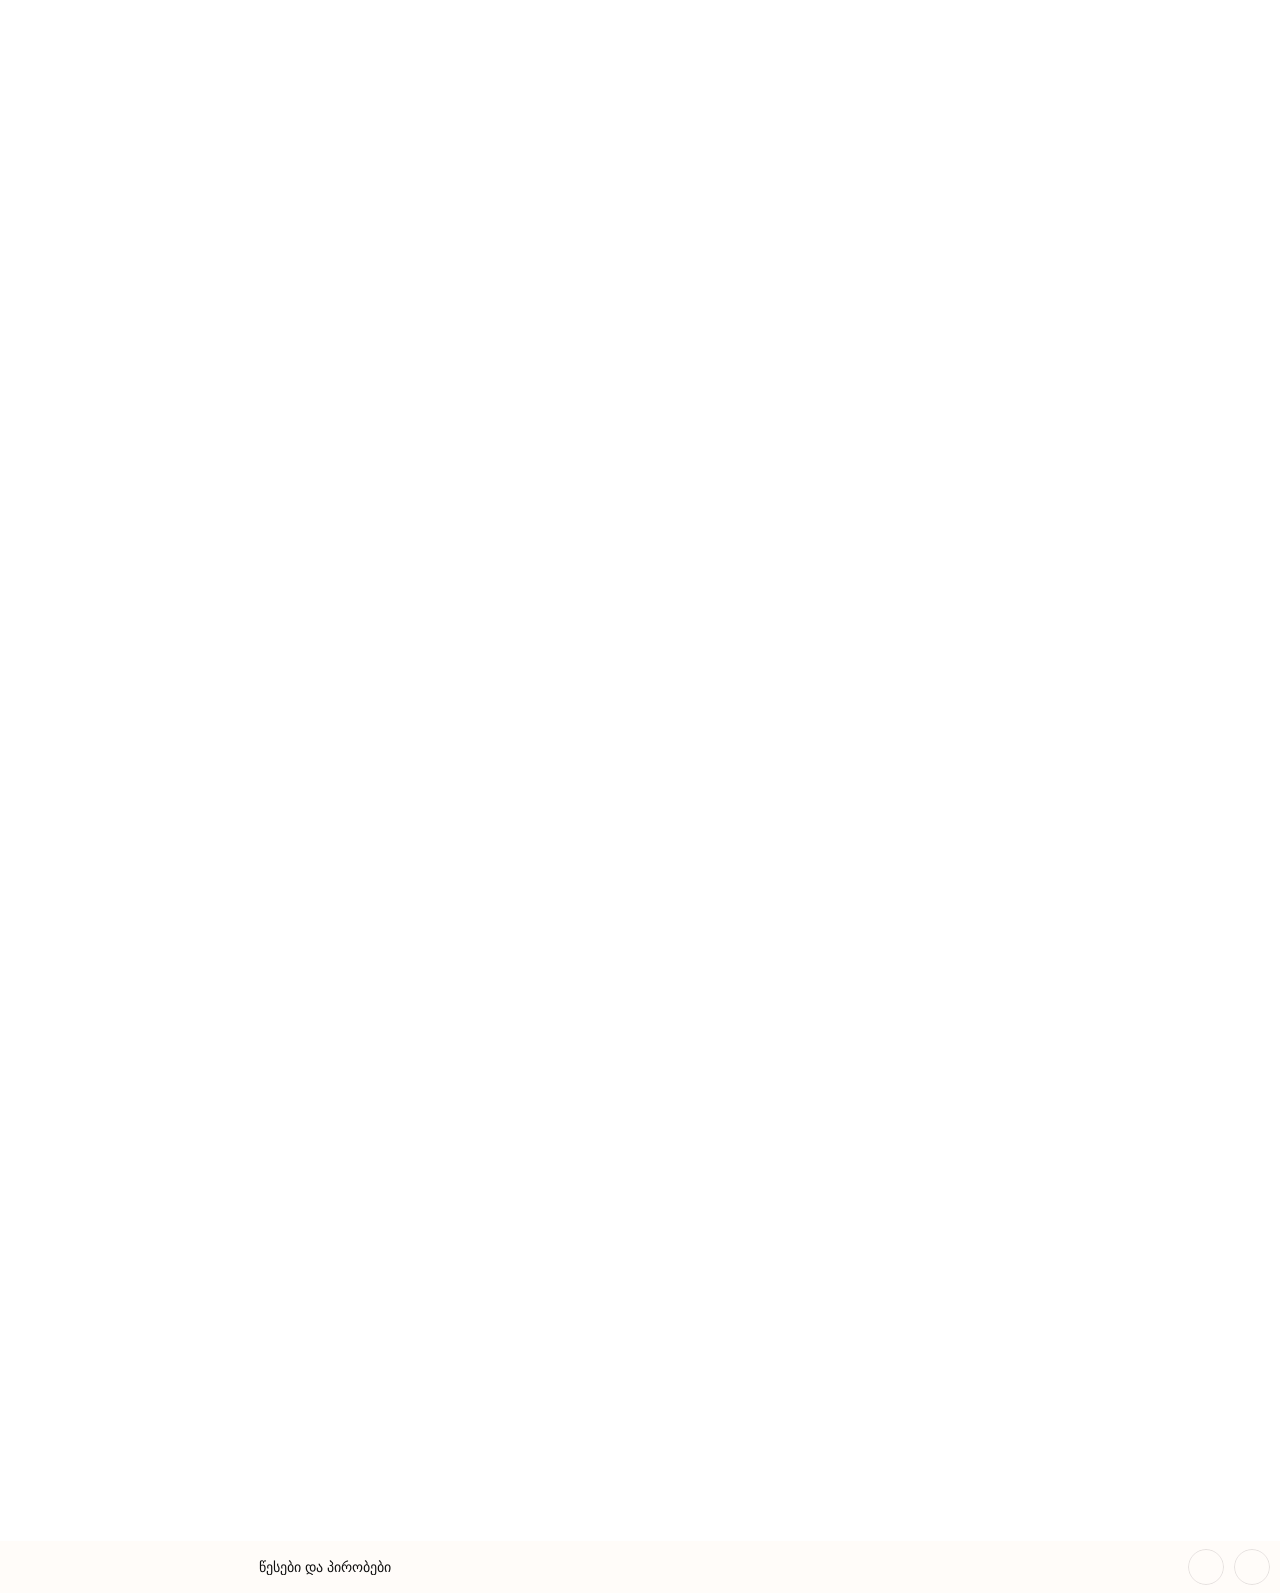
==== commit 00b4cb09: "Update lo1st.html" ====
--- a/lo1st.html
+++ b/lo1st.html
@@ -1,13 +1,14 @@
-<!DOCTYPE html>
-<!-- saved from url=(0029)https://lost1.framer.website/ -->
-<html lang="en"><head><meta http-equiv="Content-Type" content="text/html; charset=UTF-8">
+<!doctype html>
+
+<html lang="en">
+<head>
+    <meta charset="utf-8">
+    
+    
+    <script>try{if(localStorage.get("__framer_force_showing_editorbar_since")){const n=document.createElement("link");n.rel = "modulepreload";n.href="https://framer.com/edit/init.mjs";document.head.appendChild(n)}}catch(e){}</script>
     
     
     
-    <script>try{if(localStorage.get("__framer_force_showing_editorbar_since")){const n=document.createElement("link");n.rel = "modulepreload";n.href="https://framer.com/edit/init.mjs";document.head.appendChild(n)}}catch(e){}</script>
-    <!-- Start of headStart -->
-    
-    <!-- End of headStart -->
     <meta name="viewport" content="width=device-width">
     <meta name="generator" content="Framer c99c261">
     <title>Seasons - Free Creative Studio Template for Framer</title>
@@ -17,162 +18,47 @@
     <meta name="framer-html-plugin" content="disable">
     <link href="https://framerusercontent.com/images/3EC9oOT2YxXy27G7cdHtFENCj8.png" rel="icon" media="(prefers-color-scheme: light)">
     <link href="https://framerusercontent.com/images/3EC9oOT2YxXy27G7cdHtFENCj8.png" rel="icon" media="(prefers-color-scheme: dark)">
-    <!-- Open Graph / Facebook -->
+    
     <meta property="og:type" content="website">
     <meta property="og:title" content="Seasons - Free Creative Studio Template for Framer">
     <meta property="og:description" content="Seasons is a free Creative Studio template for Framer, designed to showcase your work with bold visuals, modern layouts, and a seamless user experience.">
     <meta property="og:image" content="https://framerusercontent.com/images/wWRnnrwZIXEcvWdxmG9OWrgkj1A.jpg">
-    <!-- Twitter -->
+    
     <meta name="twitter:card" content="summary_large_image">
     <meta name="twitter:title" content="Seasons - Free Creative Studio Template for Framer">
     <meta name="twitter:description" content="Seasons is a free Creative Studio template for Framer, designed to showcase your work with bold visuals, modern layouts, and a seamless user experience.">
     <meta name="twitter:image" content="https://framerusercontent.com/images/wWRnnrwZIXEcvWdxmG9OWrgkj1A.jpg">
     
     
-    <meta name="robots" content="max-image-preview:large"><link rel="canonical" href="https://lost1.framer.website/"><meta property="og:url" content="https://lost1.framer.website/"><style data-framer-css-ssr-minified="" data-framer-components="framer-lib-cursors-host framer-H06Ld PropertyOverrides framer-LOg9i framer-VsXVc framer-pkbYN framer-iL7qq framer-Pxx9a framer-B1uaT framer-413g6 framer-ZDtUt framer-ZmWrf framer-7JSZL framer-81ukm framer-lWl0i framer-9X8zn framer-URPSc framer-wcNhF framer-obrHh">html,body,#main{margin:0;padding:0;box-sizing:border-box}:root{-webkit-font-smoothing:antialiased;-moz-osx-font-smoothing:grayscale}*{box-sizing:border-box;-webkit-font-smoothing:inherit}h1,h2,h3,h4,h5,h6,p,figure{margin:0}body,input,textarea,select,button{font-size:12px;font-family:sans-serif}body{--token-a5953f23-fa49-4560-9f94-8fcdaaf812f6: rgb(255, 255, 255);--token-b18ef4b8-1a56-4669-becc-58e1b8331d11: rgb(16, 16, 16);--token-b32b9ae8-8f36-4b2e-a4e5-e9a18e755de1: rgb(117, 117, 117);--token-d1669f21-5b9a-44f0-8b3a-07475642ad84: rgb(245, 245, 245);--token-39dc2318-486f-465e-b7ed-335befc78f11: rgb(112, 64, 21);--token-b4b6101f-8b9f-4a73-a90e-5466639592b3: rgb(247, 210, 173);--token-fc8a90b8-1809-4046-81c0-8881ae09cca9: rgb(255, 235, 214);--token-731f9270-8f02-4679-aef8-0726d349f7c2: rgb(255, 247, 240);--token-29d7d0ec-f58c-4d28-80aa-cfba9a14d354: rgb(20, 20, 20);--token-b1ca614a-d6fb-4f5d-b847-44f80be9e244: rgb(230, 194, 161);--token-4b7a9f96-715e-4406-b5ac-01008b782a3b: rgba(188, 188, 188, .16);--token-d921056f-bd82-43c0-a847-988798500c6a: rgb(214, 209, 206);--token-4f2bfa98-5772-46a8-b692-2f53ceb7b6f7: rgba(212, 212, 212, .7);--token-b507900f-0c5d-4691-a7a2-24b1fce61522: rgb(255, 255, 255);--token-1de56261-8587-4c45-a75a-6d7b10c7f58b: rgba(255, 255, 255, .1);--token-0816bd35-0e27-487f-90b8-fec03d4c8d1d: rgb(234, 234, 234);--token-873fb35c-2084-47f0-9254-cb5d8b65f475: rgb(255, 255, 255);--token-440020f8-b9e1-49ea-9687-1ea12b43b3de: rgb(0, 0, 0)}@supports (z-index: calc(infinity)){#__framer-badge-container{--infinity: infinity}}#__framer-badge-container{position:fixed;bottom:0;padding:20px;width:100%;display:flex;justify-content:flex-end;pointer-events:none;z-index:calc(var(--infinity, 2147483647))}@font-face{font-family:Inter;src:url(https://framerusercontent.com/assets/5vvr9Vy74if2I6bQbJvbw7SY1pQ.woff2);font-display:swap;font-style:normal;font-weight:400;unicode-range:U+0460-052F,U+1C80-1C88,U+20B4,U+2DE0-2DFF,U+A640-A69F,U+FE2E-FE2F}@font-face{font-family:Inter;src:url(https://framerusercontent.com/assets/EOr0mi4hNtlgWNn9if640EZzXCo.woff2);font-display:swap;font-style:normal;font-weight:400;unicode-range:U+0301,U+0400-045F,U+0490-0491,U+04B0-04B1,U+2116}@font-face{font-family:Inter;src:url(https://framerusercontent.com/assets/Y9k9QrlZAqio88Klkmbd8VoMQc.woff2);font-display:swap;font-style:normal;font-weight:400;unicode-range:U+1F00-1FFF}@font-face{font-family:Inter;src:url(https://framerusercontent.com/assets/OYrD2tBIBPvoJXiIHnLoOXnY9M.woff2);font-display:swap;font-style:normal;font-weight:400;unicode-range:U+0370-03FF}@font-face{font-family:Inter;src:url(https://framerusercontent.com/assets/JeYwfuaPfZHQhEG8U5gtPDZ7WQ.woff2);font-display:swap;font-style:normal;font-weight:400;unicode-range:U+0100-024F,U+0259,U+1E00-1EFF,U+2020,U+20A0-20AB,U+20AD-20CF,U+2113,U+2C60-2C7F,U+A720-A7FF}@font-face{font-family:Inter;src:url(https://framerusercontent.com/assets/GrgcKwrN6d3Uz8EwcLHZxwEfC4.woff2);font-display:swap;font-style:normal;font-weight:400;unicode-range:U+0000-00FF,U+0131,U+0152-0153,U+02BB-02BC,U+02C6,U+02DA,U+02DC,U+2000-206F,U+2070,U+2074-207E,U+2080-208E,U+20AC,U+2122,U+2191,U+2193,U+2212,U+2215,U+FEFF,U+FFFD}@font-face{font-family:Inter;src:url(https://framerusercontent.com/assets/b6Y37FthZeALduNqHicBT6FutY.woff2);font-display:swap;font-style:normal;font-weight:400;unicode-range:U+0102-0103,U+0110-0111,U+0128-0129,U+0168-0169,U+01A0-01A1,U+01AF-01B0,U+1EA0-1EF9,U+20AB}@font-face{font-family:Inter;src:url(https://framerusercontent.com/assets/vQyevYAyHtARFwPqUzQGpnDs.woff2);font-display:swap;font-style:normal;font-weight:400;unicode-range:U+0000-00FF,U+0131,U+0152-0153,U+02BB-02BC,U+02C6,U+02DA,U+02DC,U+2000-206F,U+2074,U+20AC,U+2122,U+2191,U+2193,U+2212,U+2215,U+FEFF,U+FFFD}@font-face{font-family:Inter;src:url(https://framerusercontent.com/assets/5A3Ce6C9YYmCjpQx9M4inSaKU.woff2);font-display:swap;font-style:normal;font-weight:500;unicode-range:U+0460-052F,U+1C80-1C88,U+20B4,U+2DE0-2DFF,U+A640-A69F,U+FE2E-FE2F}@font-face{font-family:Inter;src:url(https://framerusercontent.com/assets/Qx95Xyt0Ka3SGhinnbXIGpEIyP4.woff2);font-display:swap;font-style:normal;font-weight:500;unicode-range:U+0301,U+0400-045F,U+0490-0491,U+04B0-04B1,U+2116}@font-face{font-family:Inter;src:url(https://framerusercontent.com/assets/6mJuEAguuIuMog10gGvH5d3cl8.woff2);font-display:swap;font-style:normal;font-weight:500;unicode-range:U+1F00-1FFF}@font-face{font-family:Inter;src:url(https://framerusercontent.com/assets/xYYWaj7wCU5zSQH0eXvSaS19wo.woff2);font-display:swap;font-style:normal;font-weight:500;unicode-range:U+0370-03FF}@font-face{font-family:Inter;src:url(https://framerusercontent.com/assets/otTaNuNpVK4RbdlT7zDDdKvQBA.woff2);font-display:swap;font-style:normal;font-weight:500;unicode-range:U+0100-024F,U+0259,U+1E00-1EFF,U+2020,U+20A0-20AB,U+20AD-20CF,U+2113,U+2C60-2C7F,U+A720-A7FF}@font-face{font-family:Inter;src:url(https://framerusercontent.com/assets/d3tHnaQIAeqiE5hGcRw4mmgWYU.woff2);font-display:swap;font-style:normal;font-weight:500;unicode-range:U+0000-00FF,U+0131,U+0152-0153,U+02BB-02BC,U+02C6,U+02DA,U+02DC,U+2000-206F,U+2074,U+20AC,U+2122,U+2191,U+2193,U+2212,U+2215,U+FEFF,U+FFFD}@font-face{font-family:Inter;src:url(https://framerusercontent.com/assets/DolVirEGb34pEXEp8t8FQBSK4.woff2);font-display:swap;font-style:normal;font-weight:500;unicode-range:U+0102-0103,U+0110-0111,U+0128-0129,U+0168-0169,U+01A0-01A1,U+01AF-01B0,U+1EA0-1EF9,U+20AB}@font-face{font-family:Inter Display;src:url(https://framerusercontent.com/assets/ePuN3mCjzajIHnyCdvKBFiZkyY0.woff2);font-display:swap;font-style:normal;font-weight:500;unicode-range:U+0460-052F,U+1C80-1C88,U+20B4,U+2DE0-2DFF,U+A640-A69F,U+FE2E-FE2F}@font-face{font-family:Inter Display;src:url(https://framerusercontent.com/assets/V3j1L0o5vPFKe26Sw4HcpXCfHo.woff2);font-display:swap;font-style:normal;font-weight:500;unicode-range:U+0301,U+0400-045F,U+0490-0491,U+04B0-04B1,U+2116}@font-face{font-family:Inter Display;src:url(https://framerusercontent.com/assets/F3kdpd2N0cToWV5huaZjjgM.woff2);font-display:swap;font-style:normal;font-weight:500;unicode-range:U+1F00-1FFF}@font-face{font-family:Inter Display;src:url(https://framerusercontent.com/assets/0iDmxkizU9goZoclqIqsV5rvETU.woff2);font-display:swap;font-style:normal;font-weight:500;unicode-range:U+0370-03FF}@font-face{font-family:Inter Display;src:url(https://framerusercontent.com/assets/r0mv3NegmA0akcQsNFotG32Las.woff2);font-display:swap;font-style:normal;font-weight:500;unicode-range:U+0100-024F,U+0259,U+1E00-1EFF,U+2020,U+20A0-20AB,U+20AD-20CF,U+2113,U+2C60-2C7F,U+A720-A7FF}@font-face{font-family:Inter Display;src:url(https://framerusercontent.com/assets/8yoV9pUxquX7VD7ZXlNYKQmkmk.woff2);font-display:swap;font-style:normal;font-weight:500;unicode-range:U+0000-00FF,U+0131,U+0152-0153,U+02BB-02BC,U+02C6,U+02DA,U+02DC,U+2000-206F,U+2074,U+20AC,U+2122,U+2191,U+2193,U+2212,U+2215,U+FEFF,U+FFFD}@font-face{font-family:Inter Display;src:url(https://framerusercontent.com/assets/Ii21jnSJkulBKsHHXKlapi7fv9w.woff2);font-display:swap;font-style:normal;font-weight:500;unicode-range:U+0102-0103,U+0110-0111,U+0128-0129,U+0168-0169,U+01A0-01A1,U+01AF-01B0,U+1EA0-1EF9,U+20AB}@font-face{font-family:Inter Display;src:url(https://framerusercontent.com/assets/I11LrmuBDQZweplJ62KkVsklU5Y.woff2);font-display:swap;font-style:normal;font-weight:700;unicode-range:U+0460-052F,U+1C80-1C88,U+20B4,U+2DE0-2DFF,U+A640-A69F,U+FE2E-FE2F}@font-face{font-family:Inter Display;src:url(https://framerusercontent.com/assets/UjFZPDy3qGuDktQM4q9CxhKfIa8.woff2);font-display:swap;font-style:normal;font-weight:700;unicode-range:U+0301,U+0400-045F,U+0490-0491,U+04B0-04B1,U+2116}@font-face{font-family:Inter Display;src:url(https://framerusercontent.com/assets/8exwVHJy2DhJ4N5prYlVMrEKmQ.woff2);font-display:swap;font-style:normal;font-weight:700;unicode-range:U+1F00-1FFF}@font-face{font-family:Inter Display;src:url(https://framerusercontent.com/assets/UTeedEK21hO5jDxEUldzdScUqpg.woff2);font-display:swap;font-style:normal;font-weight:700;unicode-range:U+0370-03FF}@font-face{font-family:Inter Display;src:url(https://framerusercontent.com/assets/Ig8B8nzy11hzIWEIYnkg91sofjo.woff2);font-display:swap;font-style:normal;font-weight:700;unicode-range:U+0100-024F,U+0259,U+1E00-1EFF,U+2020,U+20A0-20AB,U+20AD-20CF,U+2113,U+2C60-2C7F,U+A720-A7FF}@font-face{font-family:Inter Display;src:url(https://framerusercontent.com/assets/n9CXKI3tsmCPeC6MCT9NziShSuQ.woff2);font-display:swap;font-style:normal;font-weight:700;unicode-range:U+0000-00FF,U+0131,U+0152-0153,U+02BB-02BC,U+02C6,U+02DA,U+02DC,U+2000-206F,U+2074,U+20AC,U+2122,U+2191,U+2193,U+2212,U+2215,U+FEFF,U+FFFD}@font-face{font-family:Inter Display;src:url(https://framerusercontent.com/assets/qctQFoJqJ9aIbRSIp0AhCQpFxn8.woff2);font-display:swap;font-style:normal;font-weight:700;unicode-range:U+0102-0103,U+0110-0111,U+0128-0129,U+0168-0169,U+01A0-01A1,U+01AF-01B0,U+1EA0-1EF9,U+20AB}@font-face{font-family:Inter Display;src:url(https://framerusercontent.com/assets/fXvVh2JeZlehNcEhKHpHH0frSl0.woff2);font-display:swap;font-style:italic;font-weight:700;unicode-range:U+0460-052F,U+1C80-1C88,U+20B4,U+2DE0-2DFF,U+A640-A69F,U+FE2E-FE2F}@font-face{font-family:Inter Display;src:url(https://framerusercontent.com/assets/7pScaNeb6M7n2HF2jKemDqzCIr4.woff2);font-display:swap;font-style:italic;font-weight:700;unicode-range:U+0301,U+0400-045F,U+0490-0491,U+04B0-04B1,U+2116}@font-face{font-family:Inter Display;src:url(https://framerusercontent.com/assets/qS4UjQYyATcVV9rODk0Zx9KhkY8.woff2);font-display:swap;font-style:italic;font-weight:700;unicode-range:U+1F00-1FFF}@font-face{font-family:Inter Display;src:url(https://framerusercontent.com/assets/VfD2n20yM7v0hrUEBHEyafsmMBY.woff2);font-display:swap;font-style:italic;font-weight:700;unicode-range:U+0370-03FF}@font-face{font-family:Inter Display;src:url(https://framerusercontent.com/assets/4oIO9fB59bn3cKFWz7piCj28z9s.woff2);font-display:swap;font-style:italic;font-weight:700;unicode-range:U+0100-024F,U+0259,U+1E00-1EFF,U+2020,U+20A0-20AB,U+20AD-20CF,U+2113,U+2C60-2C7F,U+A720-A7FF}@font-face{font-family:Inter Display;src:url(https://framerusercontent.com/assets/TBccIZR9kIpkRce5i9ATfPp7a4.woff2);font-display:swap;font-style:italic;font-weight:700;unicode-range:U+0000-00FF,U+0131,U+0152-0153,U+02BB-02BC,U+02C6,U+02DA,U+02DC,U+2000-206F,U+2074,U+20AC,U+2122,U+2191,U+2193,U+2212,U+2215,U+FEFF,U+FFFD}@font-face{font-family:Inter Display;src:url(https://framerusercontent.com/assets/F5Lmfd3fCAu7TwiYbI4DLWw4ks.woff2);font-display:swap;font-style:italic;font-weight:700;unicode-range:U+0102-0103,U+0110-0111,U+0128-0129,U+0168-0169,U+01A0-01A1,U+01AF-01B0,U+1EA0-1EF9,U+20AB}@font-face{font-family:Inter Display;src:url(https://framerusercontent.com/assets/A5P4nkYCJlLQxGxaS1lzG8PNSc.woff2);font-display:swap;font-style:italic;font-weight:500;unicode-range:U+0460-052F,U+1C80-1C88,U+20B4,U+2DE0-2DFF,U+A640-A69F,U+FE2E-FE2F}@font-face{font-family:Inter Display;src:url(https://framerusercontent.com/assets/vuPfygr1n1zYxscvWgGI8hRf3LE.woff2);font-display:swap;font-style:italic;font-weight:500;unicode-range:U+0301,U+0400-045F,U+0490-0491,U+04B0-04B1,U+2116}@font-face{font-family:Inter Display;src:url(https://framerusercontent.com/assets/jplzYzqFHXreyADwk9yrkQlWQ.woff2);font-display:swap;font-style:italic;font-weight:500;unicode-range:U+1F00-1FFF}@font-face{font-family:Inter Display;src:url(https://framerusercontent.com/assets/sSIKP2TfVPvfK7YVENPE5H87A.woff2);font-display:swap;font-style:italic;font-weight:500;unicode-range:U+0370-03FF}@font-face{font-family:Inter Display;src:url(https://framerusercontent.com/assets/gawbeo7iEJSRZ4kcrh6YRrU8o.woff2);font-display:swap;font-style:italic;font-weight:500;unicode-range:U+0100-024F,U+0259,U+1E00-1EFF,U+2020,U+20A0-20AB,U+20AD-20CF,U+2113,U+2C60-2C7F,U+A720-A7FF}@font-face{font-family:Inter Display;src:url(https://framerusercontent.com/assets/xSzma7KIWAdctStaX171ey3lams.woff2);font-display:swap;font-style:italic;font-weight:500;unicode-range:U+0000-00FF,U+0131,U+0152-0153,U+02BB-02BC,U+02C6,U+02DA,U+02DC,U+2000-206F,U+2074,U+20AC,U+2122,U+2191,U+2193,U+2212,U+2215,U+FEFF,U+FFFD}@font-face{font-family:Inter Display;src:url(https://framerusercontent.com/assets/8E92vrr3j1gDqzepmeSbD2u0JxA.woff2);font-display:swap;font-style:italic;font-weight:500;unicode-range:U+0102-0103,U+0110-0111,U+0128-0129,U+0168-0169,U+01A0-01A1,U+01AF-01B0,U+1EA0-1EF9,U+20AB}@font-face{font-family:Inter;src:url(https://framerusercontent.com/assets/DpPBYI0sL4fYLgAkX8KXOPVt7c.woff2);font-display:swap;font-style:normal;font-weight:700;unicode-range:U+0460-052F,U+1C80-1C88,U+20B4,U+2DE0-2DFF,U+A640-A69F,U+FE2E-FE2F}@font-face{font-family:Inter;src:url(https://framerusercontent.com/assets/4RAEQdEOrcnDkhHiiCbJOw92Lk.woff2);font-display:swap;font-style:normal;font-weight:700;unicode-range:U+0301,U+0400-045F,U+0490-0491,U+04B0-04B1,U+2116}@font-face{font-family:Inter;src:url(https://framerusercontent.com/assets/1K3W8DizY3v4emK8Mb08YHxTbs.woff2);font-display:swap;font-style:normal;font-weight:700;unicode-range:U+1F00-1FFF}@font-face{font-family:Inter;src:url(https://framerusercontent.com/assets/tUSCtfYVM1I1IchuyCwz9gDdQ.woff2);font-display:swap;font-style:normal;font-weight:700;unicode-range:U+0370-03FF}@font-face{font-family:Inter;src:url(https://framerusercontent.com/assets/VgYFWiwsAC5OYxAycRXXvhze58.woff2);font-display:swap;font-style:normal;font-weight:700;unicode-range:U+0100-024F,U+0259,U+1E00-1EFF,U+2020,U+20A0-20AB,U+20AD-20CF,U+2113,U+2C60-2C7F,U+A720-A7FF}@font-face{font-family:Inter;src:url(https://framerusercontent.com/assets/DXD0Q7LSl7HEvDzucnyLnGBHM.woff2);font-display:swap;font-style:normal;font-weight:700;unicode-range:U+0000-00FF,U+0131,U+0152-0153,U+02BB-02BC,U+02C6,U+02DA,U+02DC,U+2000-206F,U+2074,U+20AC,U+2122,U+2191,U+2193,U+2212,U+2215,U+FEFF,U+FFFD}@font-face{font-family:Inter;src:url(https://framerusercontent.com/assets/GIryZETIX4IFypco5pYZONKhJIo.woff2);font-display:swap;font-style:normal;font-weight:700;unicode-range:U+0102-0103,U+0110-0111,U+0128-0129,U+0168-0169,U+01A0-01A1,U+01AF-01B0,U+1EA0-1EF9,U+20AB}@font-face{font-family:Inter;src:url(https://framerusercontent.com/assets/H89BbHkbHDzlxZzxi8uPzTsp90.woff2);font-display:swap;font-style:italic;font-weight:700;unicode-range:U+0460-052F,U+1C80-1C88,U+20B4,U+2DE0-2DFF,U+A640-A69F,U+FE2E-FE2F}@font-face{font-family:Inter;src:url(https://framerusercontent.com/assets/u6gJwDuwB143kpNK1T1MDKDWkMc.woff2);font-display:swap;font-style:italic;font-weight:700;unicode-range:U+0301,U+0400-045F,U+0490-0491,U+04B0-04B1,U+2116}@font-face{font-family:Inter;src:url(https://framerusercontent.com/assets/43sJ6MfOPh1LCJt46OvyDuSbA6o.woff2);font-display:swap;font-style:italic;font-weight:700;unicode-range:U+1F00-1FFF}@font-face{font-family:Inter;src:url(https://framerusercontent.com/assets/wccHG0r4gBDAIRhfHiOlq6oEkqw.woff2);font-display:swap;font-style:italic;font-weight:700;unicode-range:U+0370-03FF}@font-face{font-family:Inter;src:url(https://framerusercontent.com/assets/WZ367JPwf9bRW6LdTHN8rXgSjw.woff2);font-display:swap;font-style:italic;font-weight:700;unicode-range:U+0100-024F,U+0259,U+1E00-1EFF,U+2020,U+20A0-20AB,U+20AD-20CF,U+2113,U+2C60-2C7F,U+A720-A7FF}@font-face{font-family:Inter;src:url(https://framerusercontent.com/assets/QxmhnWTzLtyjIiZcfaLIJ8EFBXU.woff2);font-display:swap;font-style:italic;font-weight:700;unicode-range:U+0000-00FF,U+0131,U+0152-0153,U+02BB-02BC,U+02C6,U+02DA,U+02DC,U+2000-206F,U+2074,U+20AC,U+2122,U+2191,U+2193,U+2212,U+2215,U+FEFF,U+FFFD}@font-face{font-family:Inter;src:url(https://framerusercontent.com/assets/2A4Xx7CngadFGlVV4xrO06OBHY.woff2);font-display:swap;font-style:italic;font-weight:700;unicode-range:U+0102-0103,U+0110-0111,U+0128-0129,U+0168-0169,U+01A0-01A1,U+01AF-01B0,U+1EA0-1EF9,U+20AB}@font-face{font-family:Inter;src:url(https://framerusercontent.com/assets/CfMzU8w2e7tHgF4T4rATMPuWosA.woff2);font-display:swap;font-style:italic;font-weight:400;unicode-range:U+0460-052F,U+1C80-1C88,U+20B4,U+2DE0-2DFF,U+A640-A69F,U+FE2E-FE2F}@font-face{font-family:Inter;src:url(https://framerusercontent.com/assets/867QObYax8ANsfX4TGEVU9YiCM.woff2);font-display:swap;font-style:italic;font-weight:400;unicode-range:U+0301,U+0400-045F,U+0490-0491,U+04B0-04B1,U+2116}@font-face{font-family:Inter;src:url(https://framerusercontent.com/assets/Oyn2ZbENFdnW7mt2Lzjk1h9Zb9k.woff2);font-display:swap;font-style:italic;font-weight:400;unicode-range:U+1F00-1FFF}@font-face{font-family:Inter;src:url(https://framerusercontent.com/assets/cdAe8hgZ1cMyLu9g005pAW3xMo.woff2);font-display:swap;font-style:italic;font-weight:400;unicode-range:U+0370-03FF}@font-face{font-family:Inter;src:url(https://framerusercontent.com/assets/DOfvtmE1UplCq161m6Hj8CSQYg.woff2);font-display:swap;font-style:italic;font-weight:400;unicode-range:U+0100-024F,U+0259,U+1E00-1EFF,U+2020,U+20A0-20AB,U+20AD-20CF,U+2113,U+2C60-2C7F,U+A720-A7FF}@font-face{font-family:Inter;src:url(https://framerusercontent.com/assets/vFzuJY0c65av44uhEKB6vyjFMg.woff2);font-display:swap;font-style:italic;font-weight:400;unicode-range:U+0000-00FF,U+0131,U+0152-0153,U+02BB-02BC,U+02C6,U+02DA,U+02DC,U+2000-206F,U+2074,U+20AC,U+2122,U+2191,U+2193,U+2212,U+2215,U+FEFF,U+FFFD}@font-face{font-family:Inter;src:url(https://framerusercontent.com/assets/tKtBcDnBMevsEEJKdNGhhkLzYo.woff2);font-display:swap;font-style:italic;font-weight:400;unicode-range:U+0102-0103,U+0110-0111,U+0128-0129,U+0168-0169,U+01A0-01A1,U+01AF-01B0,U+1EA0-1EF9,U+20AB}@font-face{font-family:Inter;src:url(https://framerusercontent.com/assets/khkJkwSL66WFg8SX6Wa726c.woff2);font-display:swap;font-style:italic;font-weight:500;unicode-range:U+0460-052F,U+1C80-1C88,U+20B4,U+2DE0-2DFF,U+A640-A69F,U+FE2E-FE2F}@font-face{font-family:Inter;src:url(https://framerusercontent.com/assets/0E7IMbDzcGABpBwwqNEt60wU0w.woff2);font-display:swap;font-style:italic;font-weight:500;unicode-range:U+0301,U+0400-045F,U+0490-0491,U+04B0-04B1,U+2116}@font-face{font-family:Inter;src:url(https://framerusercontent.com/assets/NTJ0nQgIF0gcDelS14zQ9NR9Q.woff2);font-display:swap;font-style:italic;font-weight:500;unicode-range:U+1F00-1FFF}@font-face{font-family:Inter;src:url(https://framerusercontent.com/assets/QrcNhgEPfRl0LS8qz5Ln8olanl8.woff2);font-display:swap;font-style:italic;font-weight:500;unicode-range:U+0370-03FF}@font-face{font-family:Inter;src:url(https://framerusercontent.com/assets/JEXmejW8mXOYMtt0hyRg811kHac.woff2);font-display:swap;font-style:italic;font-weight:500;unicode-range:U+0100-024F,U+0259,U+1E00-1EFF,U+2020,U+20A0-20AB,U+20AD-20CF,U+2113,U+2C60-2C7F,U+A720-A7FF}@font-face{font-family:Inter;src:url(https://framerusercontent.com/assets/ksvR4VsLksjpSwnC2fPgHRNMw.woff2);font-display:swap;font-style:italic;font-weight:500;unicode-range:U+0000-00FF,U+0131,U+0152-0153,U+02BB-02BC,U+02C6,U+02DA,U+02DC,U+2000-206F,U+2074,U+20AC,U+2122,U+2191,U+2193,U+2212,U+2215,U+FEFF,U+FFFD}@font-face{font-family:Inter;src:url(https://framerusercontent.com/assets/uy9s0iWuxiNnVt8EpTI3gzohpwo.woff2);font-display:swap;font-style:italic;font-weight:500;unicode-range:U+0102-0103,U+0110-0111,U+0128-0129,U+0168-0169,U+01A0-01A1,U+01AF-01B0,U+1EA0-1EF9,U+20AB}@font-face{font-family:Inter;src:url(https://framerusercontent.com/assets/UjlFhCnUjxhNfep4oYBPqnEssyo.woff2);font-display:swap;font-style:normal;font-weight:500;unicode-range:U+0000-00FF,U+0131,U+0152-0153,U+02BB-02BC,U+02C6,U+02DA,U+02DC,U+2000-206F,U+2070,U+2074-207E,U+2080-208E,U+20AC,U+2122,U+2191,U+2193,U+2212,U+2215,U+FEFF,U+FFFD}@font-face{font-family:Inter Display;src:url(https://framerusercontent.com/assets/iwWTDc49ENF2tCHbqlNARXw6Ug.woff2);font-display:swap;font-style:normal;font-weight:500;unicode-range:U+0000-00FF,U+0131,U+0152-0153,U+02BB-02BC,U+02C6,U+02DA,U+02DC,U+2000-206F,U+2070,U+2074-207E,U+2080-208E,U+20AC,U+2122,U+2191,U+2193,U+2212,U+2215,U+FEFF,U+FFFD}@font-face{font-family:Inter Display;src:url(https://framerusercontent.com/assets/qITWJ2WdG0wrgQPDb8lvnYnTXDg.woff2);font-display:swap;font-style:normal;font-weight:700;unicode-range:U+0000-00FF,U+0131,U+0152-0153,U+02BB-02BC,U+02C6,U+02DA,U+02DC,U+2000-206F,U+2070,U+2074-207E,U+2080-208E,U+20AC,U+2122,U+2191,U+2193,U+2212,U+2215,U+FEFF,U+FFFD}@font-face{font-family:Inter;src:url(https://framerusercontent.com/assets/hyOgCu0Xnghbimh0pE8QTvtt2AU.woff2);font-display:swap;font-style:normal;font-weight:600;unicode-range:U+0460-052F,U+1C80-1C88,U+20B4,U+2DE0-2DFF,U+A640-A69F,U+FE2E-FE2F}@font-face{font-family:Inter;src:url(https://framerusercontent.com/assets/NeGmSOXrPBfEFIy5YZeHq17LEDA.woff2);font-display:swap;font-style:normal;font-weight:600;unicode-range:U+0301,U+0400-045F,U+0490-0491,U+04B0-04B1,U+2116}@font-face{font-family:Inter;src:url(https://framerusercontent.com/assets/oYaAX5himiTPYuN8vLWnqBbfD2s.woff2);font-display:swap;font-style:normal;font-weight:600;unicode-range:U+1F00-1FFF}@font-face{font-family:Inter;src:url(https://framerusercontent.com/assets/lEJLP4R0yuCaMCjSXYHtJw72M.woff2);font-display:swap;font-style:normal;font-weight:600;unicode-range:U+0370-03FF}@font-face{font-family:Inter;src:url(https://framerusercontent.com/assets/cRJyLNuTJR5jbyKzGi33wU9cqIQ.woff2);font-display:swap;font-style:normal;font-weight:600;unicode-range:U+0100-024F,U+0259,U+1E00-1EFF,U+2020,U+20A0-20AB,U+20AD-20CF,U+2113,U+2C60-2C7F,U+A720-A7FF}@font-face{font-family:Inter;src:url(https://framerusercontent.com/assets/yDtI2UI8XcEg1W2je9XPN3Noo.woff2);font-display:swap;font-style:normal;font-weight:600;unicode-range:U+0000-00FF,U+0131,U+0152-0153,U+02BB-02BC,U+02C6,U+02DA,U+02DC,U+2000-206F,U+2070,U+2074-207E,U+2080-208E,U+20AC,U+2122,U+2191,U+2193,U+2212,U+2215,U+FEFF,U+FFFD}@font-face{font-family:Inter;src:url(https://framerusercontent.com/assets/A0Wcc7NgXMjUuFdquHDrIZpzZw0.woff2);font-display:swap;font-style:normal;font-weight:600;unicode-range:U+0102-0103,U+0110-0111,U+0128-0129,U+0168-0169,U+01A0-01A1,U+01AF-01B0,U+1EA0-1EF9,U+20AB}@font-face{font-family:Inter;src:url(https://framerusercontent.com/assets/VgYFWiwsAC5OYxAycRXXvhze58.woff2);font-display:swap;font-style:normal;font-weight:700;unicode-range:U+0000-00FF,U+0131,U+0152-0153,U+02BB-02BC,U+02C6,U+02DA,U+02DC,U+2000-206F,U+2070,U+2074-207E,U+2080-208E,U+20AC,U+2122,U+2191,U+2193,U+2212,U+2215,U+FEFF,U+FFFD}@font-face{font-family:Inter Display;src:url(https://framerusercontent.com/assets/gazZKZuUEtvr9ULhdA4SprP0AZ0.woff2);font-display:swap;font-style:normal;font-weight:600;unicode-range:U+0460-052F,U+1C80-1C88,U+20B4,U+2DE0-2DFF,U+A640-A69F,U+FE2E-FE2F}@font-face{font-family:Inter Display;src:url(https://framerusercontent.com/assets/pe8RoujoPxuTZhqoNzYqHX2MXA.woff2);font-display:swap;font-style:normal;font-weight:600;unicode-range:U+0301,U+0400-045F,U+0490-0491,U+04B0-04B1,U+2116}@font-face{font-family:Inter Display;src:url(https://framerusercontent.com/assets/teGhWnhH3bCqefKGsIsqFy3hK8.woff2);font-display:swap;font-style:normal;font-weight:600;unicode-range:U+1F00-1FFF}@font-face{font-family:Inter Display;src:url(https://framerusercontent.com/assets/qQHxgTnEk6Czu1yW4xS82HQWFOk.woff2);font-display:swap;font-style:normal;font-weight:600;unicode-range:U+0370-03FF}@font-face{font-family:Inter Display;src:url(https://framerusercontent.com/assets/MJ3N6lfN4iP5Um8rJGqLYl03tE.woff2);font-display:swap;font-style:normal;font-weight:600;unicode-range:U+0100-024F,U+0259,U+1E00-1EFF,U+2020,U+20A0-20AB,U+20AD-20CF,U+2113,U+2C60-2C7F,U+A720-A7FF}@font-face{font-family:Inter Display;src:url(https://framerusercontent.com/assets/dHHUz45rhM2KCQpj9zttNVlibk.woff2);font-display:swap;font-style:normal;font-weight:600;unicode-range:U+0000-00FF,U+0131,U+0152-0153,U+02BB-02BC,U+02C6,U+02DA,U+02DC,U+2000-206F,U+2074,U+20AC,U+2122,U+2191,U+2193,U+2212,U+2215,U+FEFF,U+FFFD}@font-face{font-family:Inter Display;src:url(https://framerusercontent.com/assets/0SEEmmWc3vovhaai4RlRQSWRrz0.woff2);font-display:swap;font-style:normal;font-weight:600;unicode-range:U+0102-0103,U+0110-0111,U+0128-0129,U+0168-0169,U+01A0-01A1,U+01AF-01B0,U+1EA0-1EF9,U+20AB}@font-face{font-family:Inter Display;src:url(https://framerusercontent.com/assets/KKQXBq6BF0xEmVbrTnWxh3Yw.woff2);font-display:swap;font-style:italic;font-weight:600;unicode-range:U+0460-052F,U+1C80-1C88,U+20B4,U+2DE0-2DFF,U+A640-A69F,U+FE2E-FE2F}@font-face{font-family:Inter Display;src:url(https://framerusercontent.com/assets/ugFYeIKZEJXDxI6Kh0YQUX6EK9I.woff2);font-display:swap;font-style:italic;font-weight:600;unicode-range:U+0301,U+0400-045F,U+0490-0491,U+04B0-04B1,U+2116}@font-face{font-family:Inter Display;src:url(https://framerusercontent.com/assets/DgDysCLt0HkIpWMu2uN5tivgQ.woff2);font-display:swap;font-style:italic;font-weight:600;unicode-range:U+1F00-1FFF}@font-face{font-family:Inter Display;src:url(https://framerusercontent.com/assets/2yEyxokC6poTg3Uc5E2ogfVi6WE.woff2);font-display:swap;font-style:italic;font-weight:600;unicode-range:U+0370-03FF}@font-face{font-family:Inter Display;src:url(https://framerusercontent.com/assets/wmHLUqO4QxLaADUScavxvknnBQ.woff2);font-display:swap;font-style:italic;font-weight:600;unicode-range:U+0100-024F,U+0259,U+1E00-1EFF,U+2020,U+20A0-20AB,U+20AD-20CF,U+2113,U+2C60-2C7F,U+A720-A7FF}@font-face{font-family:Inter Display;src:url(https://framerusercontent.com/assets/08bCJfmvizuFi36VeazboYh54CQ.woff2);font-display:swap;font-style:italic;font-weight:600;unicode-range:U+0000-00FF,U+0131,U+0152-0153,U+02BB-02BC,U+02C6,U+02DA,U+02DC,U+2000-206F,U+2074,U+20AC,U+2122,U+2191,U+2193,U+2212,U+2215,U+FEFF,U+FFFD}@font-face{font-family:Inter Display;src:url(https://framerusercontent.com/assets/DuYGXsyDXsSnxlZ8qzmcA4x3JiI.woff2);font-display:swap;font-style:italic;font-weight:600;unicode-range:U+0102-0103,U+0110-0111,U+0128-0129,U+0168-0169,U+01A0-01A1,U+01AF-01B0,U+1EA0-1EF9,U+20AB}@font-face{font-family:Inter;src:url(https://framerusercontent.com/assets/1ZFS7N918ojhhd0nQWdj3jz4w.woff2);font-display:swap;font-style:normal;font-weight:600;unicode-range:U+0000-00FF,U+0131,U+0152-0153,U+02BB-02BC,U+02C6,U+02DA,U+02DC,U+2000-206F,U+2074,U+20AC,U+2122,U+2191,U+2193,U+2212,U+2215,U+FEFF,U+FFFD}@font-face{font-family:Inter;src:url(https://framerusercontent.com/assets/vxBnBhH8768IFAXAb4Qf6wQHKs.woff2);font-display:swap;font-style:italic;font-weight:600;unicode-range:U+0460-052F,U+1C80-1C88,U+20B4,U+2DE0-2DFF,U+A640-A69F,U+FE2E-FE2F}@font-face{font-family:Inter;src:url(https://framerusercontent.com/assets/zSsEuoJdh8mcFVk976C05ZfQr8.woff2);font-display:swap;font-style:italic;font-weight:600;unicode-range:U+0301,U+0400-045F,U+0490-0491,U+04B0-04B1,U+2116}@font-face{font-family:Inter;src:url(https://framerusercontent.com/assets/b8ezwLrN7h2AUoPEENcsTMVJ0.woff2);font-display:swap;font-style:italic;font-weight:600;unicode-range:U+1F00-1FFF}@font-face{font-family:Inter;src:url(https://framerusercontent.com/assets/mvNEIBLyHbscgHtwfsByjXUz3XY.woff2);font-display:swap;font-style:italic;font-weight:600;unicode-range:U+0370-03FF}@font-face{font-family:Inter;src:url(https://framerusercontent.com/assets/6FI2EneKzM3qBy5foOZXey7coCA.woff2);font-display:swap;font-style:italic;font-weight:600;unicode-range:U+0100-024F,U+0259,U+1E00-1EFF,U+2020,U+20A0-20AB,U+20AD-20CF,U+2113,U+2C60-2C7F,U+A720-A7FF}@font-face{font-family:Inter;src:url(https://framerusercontent.com/assets/qrVgiXNd6RuQjETYQiVQ9nqCk.woff2);font-display:swap;font-style:italic;font-weight:600;unicode-range:U+0000-00FF,U+0131,U+0152-0153,U+02BB-02BC,U+02C6,U+02DA,U+02DC,U+2000-206F,U+2074,U+20AC,U+2122,U+2191,U+2193,U+2212,U+2215,U+FEFF,U+FFFD}@font-face{font-family:Inter;src:url(https://framerusercontent.com/assets/NHHeAKJVP0ZWHk5YZnQQChIsBM.woff2);font-display:swap;font-style:italic;font-weight:600;unicode-range:U+0102-0103,U+0110-0111,U+0128-0129,U+0168-0169,U+01A0-01A1,U+01AF-01B0,U+1EA0-1EF9,U+20AB}@font-face{font-family:Inter Placeholder;src:local("Arial");ascent-override:89.79%;descent-override:22.36%;line-gap-override:0%;size-adjust:107.89%}@font-face{font-family:Inter Display Placeholder;src:local("Arial");ascent-override:98.56%;descent-override:24.54%;line-gap-override:0%;size-adjust:98.29%}body{--framer-will-change-override: none}@supports (background: -webkit-named-image(i)) and (not (grid-template-rows: subgrid)){body{--framer-will-change-override: transform}}[data-framer-component-type]{position:absolute}[data-framer-component-type=Text]{cursor:inherit}[data-framer-component-text-autosized] *{white-space:pre}[data-framer-component-type=Text]>*{text-align:var(--framer-text-alignment, start)}[data-framer-component-type=Text] span span,[data-framer-component-type=Text] p span,[data-framer-component-type=Text] h1 span,[data-framer-component-type=Text] h2 span,[data-framer-component-type=Text] h3 span,[data-framer-component-type=Text] h4 span,[data-framer-component-type=Text] h5 span,[data-framer-component-type=Text] h6 span{display:block}[data-framer-component-type=Text] span span span,[data-framer-component-type=Text] p span span,[data-framer-component-type=Text] h1 span span,[data-framer-component-type=Text] h2 span span,[data-framer-component-type=Text] h3 span span,[data-framer-component-type=Text] h4 span span,[data-framer-component-type=Text] h5 span span,[data-framer-component-type=Text] h6 span span{display:unset}[data-framer-component-type=Text] div div span,[data-framer-component-type=Text] a div span,[data-framer-component-type=Text] span span span,[data-framer-component-type=Text] p span span,[data-framer-component-type=Text] h1 span span,[data-framer-component-type=Text] h2 span span,[data-framer-component-type=Text] h3 span span,[data-framer-component-type=Text] h4 span span,[data-framer-component-type=Text] h5 span span,[data-framer-component-type=Text] h6 span span,[data-framer-component-type=Text] a{font-family:var(--font-family);font-style:var(--font-style);font-weight:min(calc(var(--framer-font-weight-increase, 0) + var(--font-weight, 400)),900);color:var(--text-color);letter-spacing:var(--letter-spacing);font-size:var(--font-size);text-transform:var(--text-transform);--text-decoration: var(--framer-text-decoration-style, solid) var(--framer-text-decoration, none) var(--framer-text-decoration-color, currentcolor) var(--framer-text-decoration-thickness, auto);--text-decoration-skip-ink: var(--framer-text-decoration-skip-ink);--text-underline-offset: var(--framer-text-decoration-offset);line-height:var(--line-height)}[data-framer-component-type=Text] div div span,[data-framer-component-type=Text] a div span,[data-framer-component-type=Text] span span span,[data-framer-component-type=Text] p span span,[data-framer-component-type=Text] h1 span span,[data-framer-component-type=Text] h2 span span,[data-framer-component-type=Text] h3 span span,[data-framer-component-type=Text] h4 span span,[data-framer-component-type=Text] h5 span span,[data-framer-component-type=Text] h6 span span,[data-framer-component-type=Text] a{--font-family: var(--framer-font-family);--font-style: var(--framer-font-style);--font-weight: var(--framer-font-weight);--text-color: var(--framer-text-color);--letter-spacing: var(--framer-letter-spacing);--font-size: var(--framer-font-size);--text-transform: var(--framer-text-transform);--text-decoration: var(--framer-text-decoration-style, solid) var(--framer-text-decoration, none) var(--framer-text-decoration-color, currentcolor) var(--framer-text-decoration-thickness, auto);--text-decoration-skip-ink: var(--framer-text-decoration-skip-ink);--text-underline-offset: var(--framer-text-decoration-offset);--line-height: var(--framer-line-height)}[data-framer-component-type=Text] a,[data-framer-component-type=Text] a div span,[data-framer-component-type=Text] a span span span,[data-framer-component-type=Text] a p span span,[data-framer-component-type=Text] a h1 span span,[data-framer-component-type=Text] a h2 span span,[data-framer-component-type=Text] a h3 span span,[data-framer-component-type=Text] a h4 span span,[data-framer-component-type=Text] a h5 span span,[data-framer-component-type=Text] a h6 span span{--font-family: var(--framer-link-font-family, var(--framer-font-family));--font-style: var(--framer-link-font-style, var(--framer-font-style));--font-weight: var(--framer-link-font-weight, var(--framer-font-weight));--text-color: var(--framer-link-text-color, var(--framer-text-color));--font-size: var(--framer-link-font-size, var(--framer-font-size));--text-transform: var(--framer-link-text-transform, var(--framer-text-transform));--text-decoration: var(--framer-link-text-decoration-style, var(--framer-text-decoration-style, solid)) var(--framer-link-text-decoration, var(--framer-text-decoration, none)) var(--framer-link-text-decoration-color, var(--framer-text-decoration-color, currentcolor)) var(--framer-link-text-decoration-thickness, var(--framer-text-decoration-thickness, auto));--text-decoration-skip-ink: var(--framer-link-text-decoration-skip-ink, var(--framer-text-decoration-skip-ink));--text-underline-offset: var(--framer-link-text-decoration-offset, var(--framer-text-decoration-offset))}[data-framer-component-type=Text] a:hover,[data-framer-component-type=Text] a div span:hover,[data-framer-component-type=Text] a span span span:hover,[data-framer-component-type=Text] a p span span:hover,[data-framer-component-type=Text] a h1 span span:hover,[data-framer-component-type=Text] a h2 span span:hover,[data-framer-component-type=Text] a h3 span span:hover,[data-framer-component-type=Text] a h4 span span:hover,[data-framer-component-type=Text] a h5 span span:hover,[data-framer-component-type=Text] a h6 span span:hover{--font-family: var(--framer-link-hover-font-family, var(--framer-link-font-family, var(--framer-font-family)));--font-style: var(--framer-link-hover-font-style, var(--framer-link-font-style, var(--framer-font-style)));--font-weight: var(--framer-link-hover-font-weight, var(--framer-link-font-weight, var(--framer-font-weight)));--text-color: var(--framer-link-hover-text-color, var(--framer-link-text-color, var(--framer-text-color)));--font-size: var(--framer-link-hover-font-size, var(--framer-link-font-size, var(--framer-font-size)));--text-transform: var(--framer-link-hover-text-transform, var(--framer-link-text-transform, var(--framer-text-transform)));--text-decoration: var(--framer-link-hover-text-decoration-style, var(--framer-link-text-decoration-style, var(--framer-text-decoration-style, solid))) var(--framer-link-hover-text-decoration, var(--framer-link-text-decoration, var(--framer-text-decoration, none))) var(--framer-link-hover-text-decoration-color, var(--framer-link-text-decoration-color, var(--framer-text-decoration-color, currentcolor))) var(--framer-link-hover-text-decoration-thickness, var(--framer-link-text-decoration-thickness, var(--framer-text-decoration-thickness, auto)));--text-decoration-skip-ink: var(--framer-link-hover-text-decoration-skip-ink, var(--framer-link-text-decoration-skip-ink, var(--framer-text-decoration-skip-ink)));--text-underline-offset: var(--framer-link-hover-text-decoration-offset, var(--framer-link-text-decoration-offset, var(--framer-text-decoration-offset)))}[data-framer-component-type=Text].isCurrent a,[data-framer-component-type=Text].isCurrent a div span,[data-framer-component-type=Text].isCurrent a span span span,[data-framer-component-type=Text].isCurrent a p span span,[data-framer-component-type=Text].isCurrent a h1 span span,[data-framer-component-type=Text].isCurrent a h2 span span,[data-framer-component-type=Text].isCurrent a h3 span span,[data-framer-component-type=Text].isCurrent a h4 span span,[data-framer-component-type=Text].isCurrent a h5 span span,[data-framer-component-type=Text].isCurrent a h6 span span{--font-family: var(--framer-link-current-font-family, var(--framer-link-font-family, var(--framer-font-family)));--font-style: var(--framer-link-current-font-style, var(--framer-link-font-style, var(--framer-font-style)));--font-weight: var(--framer-link-current-font-weight, var(--framer-link-font-weight, var(--framer-font-weight)));--text-color: var(--framer-link-current-text-color, var(--framer-link-text-color, var(--framer-text-color)));--font-size: var(--framer-link-current-font-size, var(--framer-link-font-size, var(--framer-font-size)));--text-transform: var(--framer-link-current-text-transform, var(--framer-link-text-transform, var(--framer-text-transform)));--text-decoration: var(--framer-link-current-text-decoration-style, var(--framer-link-text-decoration-style, var(--framer-text-decoration-style, solid))) var(--framer-link-current-text-decoration, var(--framer-link-text-decoration, var(--framer-text-decoration, none))) var(--framer-link-current-text-decoration-color, var(--framer-link-text-decoration-color, var(--framer-text-decoration-color, currentcolor))) var(--framer-link-current-text-decoration-thickness, var(--framer-link-text-decoration-thickness, var(--framer-text-decoration-thickness, auto)));--text-decoration-skip-ink: var(--framer-link-current-text-decoration-skip-ink, var(--framer-link-text-decoration-skip-ink, var(--framer-text-decoration-skip-ink)));--text-underline-offset: var(--framer-link-current-text-decoration-offset, var(--framer-link-text-decoration-offset, var(--framer-text-decoration-offset)))}p.framer-text,div.framer-text,figure.framer-text,h1.framer-text,h2.framer-text,h3.framer-text,h4.framer-text,h5.framer-text,h6.framer-text,ol.framer-text,ul.framer-text{margin:0;padding:0}p.framer-text,div.framer-text,h1.framer-text,h2.framer-text,h3.framer-text,h4.framer-text,h5.framer-text,h6.framer-text,li.framer-text,ol.framer-text,ul.framer-text,mark.framer-text,span.framer-text:not([data-text-fill]){font-family:var(--framer-blockquote-font-family, var(--framer-font-family, Inter, Inter Placeholder, sans-serif));font-style:var(--framer-blockquote-font-style, var(--framer-font-style, normal));font-weight:var(--framer-blockquote-font-weight, var(--framer-font-weight, 400));color:var(--framer-blockquote-text-color, var(--framer-text-color, #000));font-size:calc(var(--framer-blockquote-font-size, var(--framer-font-size, 16px)) * var(--framer-font-size-scale, 1));letter-spacing:var(--framer-blockquote-letter-spacing, var(--framer-letter-spacing, 0));text-transform:var(--framer-blockquote-text-transform, var(--framer-text-transform, none));text-decoration-line:var(--framer-blockquote-text-decoration, var(--framer-text-decoration, initial));text-decoration-style:var(--framer-blockquote-text-decoration-style, var(--framer-text-decoration-style, initial));text-decoration-color:var(--framer-blockquote-text-decoration-color, var(--framer-text-decoration-color, initial));text-decoration-thickness:var(--framer-blockquote-text-decoration-thickness, var(--framer-text-decoration-thickness, initial));text-decoration-skip-ink:var(--framer-blockquote-text-decoration-skip-ink, var(--framer-text-decoration-skip-ink, initial));text-underline-offset:var(--framer-blockquote-text-decoration-offset, var(--framer-text-decoration-offset, initial));line-height:var(--framer-blockquote-line-height, var(--framer-line-height, 1.2em));text-align:var(--framer-blockquote-text-alignment, var(--framer-text-alignment, start));-webkit-text-stroke-width:var(--framer-text-stroke-width, initial);-webkit-text-stroke-color:var(--framer-text-stroke-color, initial);-moz-font-feature-settings:var(--framer-font-open-type-features, initial);-webkit-font-feature-settings:var(--framer-font-open-type-features, initial);font-feature-settings:var(--framer-font-open-type-features, initial);font-variation-settings:var(--framer-font-variation-axes, normal);text-wrap:var(--framer-text-wrap-override, var(--framer-text-wrap))}mark.framer-text,p.framer-text,div.framer-text,h1.framer-text,h2.framer-text,h3.framer-text,h4.framer-text,h5.framer-text,h6.framer-text,li.framer-text,ol.framer-text,ul.framer-text{background-color:var(--framer-blockquote-text-background-color, var(--framer-text-background-color, initial));border-radius:var(--framer-blockquote-text-background-radius, var(--framer-text-background-radius, initial));padding:var(--framer-blockquote-text-background-padding, var(--framer-text-background-padding, initial))}@supports not (color: color(display-p3 1 1 1)){p.framer-text,div.framer-text,h1.framer-text,h2.framer-text,h3.framer-text,h4.framer-text,h5.framer-text,h6.framer-text,li.framer-text,ol.framer-text,ul.framer-text,span.framer-text:not([data-text-fill]){color:var(--framer-blockquote-text-color-rgb, var(--framer-blockquote-text-color, var(--framer-text-color-rgb, var(--framer-text-color, #000))));-webkit-text-stroke-color:var(--framer-text-stroke-color-rgb, var(--framer-text-stroke-color, initial))}mark.framer-text{background-color:var(--framer-blockquote-text-background-color-rgb, var(--framer-blockquote-text-background-color, var(--framer-text-background-color-rgb, var(--framer-text-background-color, initial))))}}.framer-fit-text .framer-text{white-space:nowrap;white-space-collapse:preserve}strong.framer-text{font-family:var(--framer-blockquote-font-family-bold, var(--framer-font-family-bold));font-style:var(--framer-blockquote-font-style-bold, var(--framer-font-style-bold));font-weight:var(--framer-blockquote-font-weight-bold, var(--framer-font-weight-bold, bolder));font-variation-settings:var(--framer-blockquote-font-variation-axes-bold, var(--framer-font-variation-axes-bold))}em.framer-text{font-family:var(--framer-blockquote-font-family-italic, var(--framer-font-family-italic));font-style:var(--framer-blockquote-font-style-italic, var(--framer-font-style-italic, italic));font-weight:var(--framer-blockquote-font-weight-italic, var(--framer-font-weight-italic));font-variation-settings:var(--framer-blockquote-font-variation-axes-italic, var(--framer-font-variation-axes-italic))}em.framer-text>strong.framer-text{font-family:var(--framer-blockquote-font-family-bold-italic, var(--framer-font-family-bold-italic));font-style:var(--framer-blockquote-font-style-bold-italic, var(--framer-font-style-bold-italic, italic));font-weight:var(--framer-blockquote-font-weight-bold-italic, var(--framer-font-weight-bold-italic, bolder));font-variation-settings:var(--framer-blockquote-font-variation-axes-bold-italic, var(--framer-font-variation-axes-bold-italic))}p.framer-text:not(:first-child),div.framer-text:not(:first-child),h1.framer-text:not(:first-child),h2.framer-text:not(:first-child),h3.framer-text:not(:first-child),h4.framer-text:not(:first-child),h5.framer-text:not(:first-child),h6.framer-text:not(:first-child),ol.framer-text:not(:first-child),ul.framer-text:not(:first-child),blockquote.framer-text:not(:first-child),table.framer-text:not(:first-child),figure.framer-text:not(:first-child),.framer-image.framer-text:not(:first-child){margin-top:var(--framer-blockquote-paragraph-spacing, var(--framer-paragraph-spacing, 0))}li.framer-text>ul.framer-text:nth-child(2),li.framer-text>ol.framer-text:nth-child(2){margin-top:0}.framer-text[data-text-fill]{display:inline-block;background-clip:text;-webkit-background-clip:text;-webkit-text-fill-color:transparent;padding:max(0em,calc(calc(1.3em - var(--framer-blockquote-line-height, var(--framer-line-height, 1.3em))) / 2));margin:min(0em,calc(calc(1.3em - var(--framer-blockquote-line-height, var(--framer-line-height, 1.3em))) / -2))}code.framer-text,code.framer-text span.framer-text:not([data-text-fill]){font-family:var(--framer-code-font-family, var(--framer-font-family, Inter, Inter Placeholder, sans-serif));font-style:var(--framer-blockquote-font-style, var(--framer-code-font-style, var(--framer-font-style, normal)));font-weight:var(--framer-blockquote-font-weight, var(--framer-code-font-weight, var(--framer-font-weight, 400)));color:var(--framer-blockquote-text-color, var(--framer-code-text-color, var(--framer-text-color, #000)));font-size:calc(var(--framer-blockquote-font-size, var(--framer-font-size, 16px)) * var(--framer-font-size-scale, 1));letter-spacing:var(--framer-blockquote-letter-spacing, var(--framer-letter-spacing, 0));line-height:var(--framer-blockquote-line-height, var(--framer-line-height, 1.2em))}@supports not (color: color(display-p3 1 1 1)){code.framer-text,code.framer-text span.framer-text:not([data-text-fill]){color:var(--framer-blockquote-text-color-rgb, var(--framer-blockquote-text-color, var(--framer-code-text-color-rgb, var(--framer-code-text-color, var(--framer-text-color-rgb, var(--framer-text-color, #000))))))}}blockquote.framer-text{margin-block-start:initial;margin-block-end:initial;margin-inline-start:initial;margin-inline-end:initial;unicode-bidi:initial}a.framer-text,a.framer-text span.framer-text:not([data-text-fill]),span.framer-text[data-nested-link],span.framer-text[data-nested-link] span.framer-text:not([data-text-fill]){font-family:var(--framer-blockquote-font-family, var(--framer-link-font-family, var(--framer-font-family, Inter, Inter Placeholder, sans-serif)));font-style:var(--framer-blockquote-font-style, var(--framer-link-font-style, var(--framer-font-style, normal)));font-weight:var(--framer-blockquote-font-weight, var(--framer-link-font-weight, var(--framer-font-weight, 400)));color:var(--framer-blockquote-text-color, var(--framer-link-text-color, var(--framer-text-color, #000)));font-size:calc(var(--framer-blockquote-font-size, var(--framer-font-size, 16px)) * var(--framer-font-size-scale, 1));text-transform:var(--framer-blockquote-text-transform, var(--framer-link-text-transform, var(--framer-text-transform, none)));cursor:var(--framer-custom-cursors, pointer);background-color:var(--framer-link-text-background-color, initial);border-radius:var(--framer-link-text-background-radius, initial);padding:var(--framer-link-text-background-padding, initial)}a.framer-text,span.framer-text[data-nested-link]{text-decoration-line:var(--framer-blockquote-text-decoration, var(--framer-link-text-decoration, var(--framer-text-decoration, initial)));text-decoration-style:var(--framer-blockquote-text-decoration-style, var(--framer-link-text-decoration-style, var(--framer-text-decoration-style, initial)));text-decoration-color:var(--framer-blockquote-text-decoration-color, var(--framer-link-text-decoration-color, var(--framer-text-decoration-color, initial)));text-decoration-thickness:var(--framer-blockquote-text-decoration-thickness, var(--framer-link-text-decoration-thickness, var(--framer-text-decoration-thickness, initial)));text-decoration-skip-ink:var(--framer-blockquote-text-decoration-skip-ink, var(--framer-link-text-decoration-skip-ink, var(--framer-text-decoration-skip-ink, initial)));text-underline-offset:var(--framer-blockquote-text-decoration-offset, var(--framer-link-text-decoration-offset, var(--framer-text-decoration-offset, initial)))}@supports not (color: color(display-p3 1 1 1)){a.framer-text,a.framer-text span.framer-text:not([data-text-fill]),span.framer-text[data-nested-link],span.framer-text[data-nested-link] span.framer-text:not([data-text-fill]){color:var(--framer-blockquote-text-color-rgb, var(--framer-blockquote-text-color, var(--framer-link-text-color-rgb, var(--framer-link-text-color, var(--framer-text-color-rgb, var(--framer-text-color, #000))))));background-color:var(--framer-link-text-background-color-rgb, var(--framer-link-text-background-color, initial))}}code.framer-text a.framer-text,code.framer-text a.framer-text span.framer-text:not([data-text-fill]),code.framer-text span.framer-text[data-nested-link],code.framer-text span.framer-text[data-nested-link] span.framer-text:not([data-text-fill]){font-family:var(--framer-code-font-family, var(--framer-font-family, Inter, Inter Placeholder, sans-serif));font-style:var(--framer-blockquote-font-style, var(--framer-code-font-style, var(--framer-font-style, normal)));font-weight:var(--framer-blockquote-font-weight, var(--framer-code-font-weight, var(--framer-font-weight, 400)));color:var(--framer-blockquote-text-color, var(--framer-link-text-color, var(--framer-code-text-color, var(--framer-text-color, #000))));font-size:calc(var(--framer-blockquote-font-size, var(--framer-font-size, 16px)) * var(--framer-font-size-scale, 1))}@supports not (color: color(display-p3 1 1 1)){code.framer-text a.framer-text,code.framer-text a.framer-text span.framer-text:not([data-text-fill]),code.framer-text span.framer-text[data-nested-link],code.framer-text span.framer-text[data-nested-link] span.framer-text:not([data-text-fill]){color:var(--framer-blockquote-text-color-rgb, var(--framer-blockquote-text-color, var(--framer-link-text-color-rgb, var(--framer-link-text-color, var(--framer-code-text-color-rgb, var(--framer-code-text-color, var(--framer-text-color-rgb, var(--framer-text-color, #000))))))))}}a.framer-text:hover,a.framer-text:hover span.framer-text:not([data-text-fill]),span.framer-text[data-nested-link]:hover,span.framer-text[data-nested-link]:hover span.framer-text:not([data-text-fill]){font-family:var(--framer-link-hover-font-family, var(--framer-blockquote-font-family, var(--framer-link-font-family, var(--framer-font-family, Inter, Inter Placeholder, sans-serif))));font-style:var(--framer-link-hover-font-style, var(--framer-blockquote-font-style, var(--framer-link-font-style, var(--framer-font-style, normal))));font-weight:var(--framer-link-hover-font-weight, var(--framer-blockquote-font-weight, var(--framer-link-font-weight, var(--framer-font-weight, 400))));color:var(--framer-link-hover-text-color, var(--framer-blockquote-text-color, var(--framer-link-text-color, var(--framer-text-color, #000))));font-size:calc(var(--framer-link-hover-font-size, var(--framer-blockquote-font-size, var(--framer-font-size, 16px))) * var(--framer-font-size-scale, 1));text-transform:var(--framer-link-hover-text-transform, var(--framer-blockquote-text-transform, var(--framer-link-text-transform, var(--framer-text-transform, none))));background-color:var(--framer-link-hover-text-background-color, var(--framer-link-text-background-color, var(--framer-text-background-color, initial)));border-radius:var(--framer-link-hover-text-background-radius, var(--framer-link-text-background-radius, var(--framer-text-background-radius, initial)));padding:var(--framer-link-hover-text-background-padding, var(--framer-link-text-background-padding, var(--framer-text-background-padding, initial)))}a.framer-text:hover,span.framer-text[data-nested-link]:hover{text-decoration-line:var(--framer-link-hover-text-decoration, var(--framer-blockquote-text-decoration, var(--framer-link-text-decoration, var(--framer-text-decoration, initial))));text-decoration-style:var(--framer-link-hover-text-decoration-style, var(--framer-blockquote-text-decoration-style, var(--framer-link-text-decoration-style, var(--framer-text-decoration-style, initial))));text-decoration-color:var(--framer-link-hover-text-decoration-color, var(--framer-blockquote-text-decoration-color, var(--framer-link-text-decoration-color, var(--framer-text-decoration-color, initial))));text-decoration-thickness:var(--framer-link-hover-text-decoration-thickness, var(--framer-blockquote-text-decoration-thickness, var(--framer-link-text-decoration-thickness, var(--framer-text-decoration-thickness, initial))));text-decoration-skip-ink:var(--framer-link-hover-text-decoration-skip-ink, var(--framer-blockquote-text-decoration-skip-ink, var(--framer-link-text-decoration-skip-ink, var(--framer-text-decoration-skip-ink, initial))));text-underline-offset:var(--framer-link-hover-text-decoration-offset, var(--framer-blockquote-text-decoration-offset, var(--framer-link-text-decoration-offset, var(--framer-text-decoration-offset, initial))))}@supports not (color: color(display-p3 1 1 1)){a.framer-text:hover,a.framer-text:hover span.framer-text:not([data-text-fill]),span.framer-text[data-nested-link]:hover,span.framer-text[data-nested-link]:hover span.framer-text:not([data-text-fill]){color:var(--framer-link-hover-text-color-rgb, var(--framer-link-hover-text-color, var(--framer-blockquote-text-color-rgb, var(--framer-blockquote-text-color, var(--framer-link-text-color-rgb, var(--framer-link-text-color, var(--framer-text-color-rgb, var(--framer-text-color, #000))))))));background-color:var(--framer-link-hover-text-background-color-rgb, var(--framer-link-hover-text-background-color, var(--framer-link-text-background-color-rgb, var(--framer-link-text-background-color, var(--framer-text-background-color-rgb, var(--framer-text-background-color, initial))))))}}code.framer-text a.framer-text:hover,code.framer-text a.framer-text:hover span.framer-text:not([data-text-fill]),code.framer-text span.framer-text[data-nested-link]:hover,code.framer-text span.framer-text[data-nested-link]:hover span.framer-text:not([data-text-fill]){font-family:var(--framer-code-font-family, var(--framer-font-family, Inter, Inter Placeholder, sans-serif));font-style:var(--framer-blockquote-font-style, var(--framer-code-font-style, var(--framer-font-style, normal)));font-weight:var(--framer-blockquote-font-weight, var(--framer-code-font-weight, var(--framer-font-weight, 400)));color:var(--framer-link-hover-text-color, var(--framer-blockquote-text-color, var(--framer-link-text-color, var(--framer-code-text-color, var(--framer-text-color, #000)))));font-size:calc(var(--framer-link-hover-font-size, var(--framer-blockquote-font-size, var(--framer-link-font-size, var(--framer-font-size, 16px)))) * var(--framer-font-size-scale, 1))}@supports not (color: color(display-p3 1 1 1)){code.framer-text a.framer-text:hover,code.framer-text a.framer-text:hover span.framer-text:not([data-text-fill]),code.framer-text span.framer-text[data-nested-link]:hover,code.framer-text span.framer-text[data-nested-link]:hover span.framer-text:not([data-text-fill]){color:var(--framer-link-hover-text-color-rgb, var(--framer-link-hover-text-color, var(--framer-blockquote-text-color-rgb, var(--framer-blockquote-text-color, var(--framer-link-text-color-rgb, var(--framer-link-text-color, var(--framer-text-color-rgb, var(--framer-text-color, #000))))))))}}a.framer-text[data-framer-page-link-current],a.framer-text[data-framer-page-link-current] span.framer-text:not([data-text-fill]),span.framer-text[data-framer-page-link-current],span.framer-text[data-framer-page-link-current] span.framer-text:not([data-text-fill]){font-family:var(--framer-link-current-font-family, var(--framer-link-font-family, var(--framer-font-family, Inter, Inter Placeholder, sans-serif)));font-style:var(--framer-link-current-font-style, var(--framer-link-font-style, var(--framer-font-style, normal)));font-weight:var(--framer-link-current-font-weight, var(--framer-link-font-weight, var(--framer-font-weight, 400)));color:var(--framer-link-current-text-color, var(--framer-link-text-color, var(--framer-text-color, #000)));font-size:calc(var(--framer-link-current-font-size, var(--framer-link-font-size, var(--framer-font-size, 16px))) * var(--framer-font-size-scale, 1));text-transform:var(--framer-link-current-text-transform, var(--framer-link-text-transform, var(--framer-text-transform, none)));background-color:var(--framer-link-current-text-background-color, var(--framer-link-text-background-color, initial));border-radius:var(--framer-link-current-text-background-radius, var(--framer-link-text-background-radius, initial));padding:var(--framer-link-current-text-background-padding, var(--framer-link-text-background-padding, initial))}a.framer-text[data-framer-page-link-current],span.framer-text[data-framer-page-link-current]{text-decoration-line:var(--framer-link-current-text-decoration, var(--framer-link-text-decoration, var(--framer-text-decoration, initial)));text-decoration-style:var(--framer-link-current-text-decoration-style, var(--framer-link-text-decoration-style, var(--framer-text-decoration-style, initial)));text-decoration-color:var(--framer-link-current-text-decoration-color, var(--framer-link-text-decoration-color, var(--framer-text-decoration-color, initial)));text-decoration-thickness:var(--framer-link-current-text-decoration-thickness, var(--framer-link-text-decoration-thickness, var(--framer-text-decoration-thickness, initial)));text-decoration-skip-ink:var(--framer-link-current-text-decoration-skip-ink, var(--framer-link-text-decoration-skip-ink, var(--framer-text-decoration-skip-ink, initial)));text-underline-offset:var(--framer-link-current-text-decoration-offset, var(--framer-link-text-decoration-offset, var(--framer-text-decoration-offset, initial)))}@supports not (color: color(display-p3 1 1 1)){a.framer-text[data-framer-page-link-current],a.framer-text[data-framer-page-link-current] span.framer-text:not([data-text-fill]),span.framer-text[data-framer-page-link-current],span.framer-text[data-framer-page-link-current] span.framer-text:not([data-text-fill]){color:var(--framer-link-current-text-color-rgb, var(--framer-link-current-text-color, var(--framer-link-text-color-rgb, var(--framer-link-text-color, var(--framer-text-color-rgb, var(--framer-text-color, #000))))));background-color:var(--framer-link-current-text-background-color-rgb, var(--framer-link-current-text-background-color, var(--framer-link-text-background-color-rgb, var(--framer-link-text-background-color, var(--framer-text-background-color-rgb, var(--framer-text-background-color, initial))))))}}code.framer-text a.framer-text[data-framer-page-link-current],code.framer-text a.framer-text[data-framer-page-link-current] span.framer-text:not([data-text-fill]),code.framer-text span.framer-text[data-framer-page-link-current],code.framer-text span.framer-text[data-framer-page-link-current] span.framer-text:not([data-text-fill]){font-family:var(--framer-code-font-family, var(--framer-font-family, Inter, Inter Placeholder, sans-serif));font-style:var(--framer-code-font-style, var(--framer-font-style, normal));font-weight:var(--framer-code-font-weight, var(--framer-font-weight, 400));color:var(--framer-link-current-text-color, var(--framer-link-text-color, var(--framer-code-text-color, var(--framer-text-color, #000))));font-size:calc(var(--framer-link-current-font-size, var(--framer-link-font-size, var(--framer-font-size, 16px))) * var(--framer-font-size-scale, 1))}@supports not (color: color(display-p3 1 1 1)){code.framer-text a.framer-text[data-framer-page-link-current],code.framer-text a.framer-text[data-framer-page-link-current] span.framer-text:not([data-text-fill]),code.framer-text span.framer-text[data-framer-page-link-current],code.framer-text span.framer-text[data-framer-page-link-current] span.framer-text:not([data-text-fill]){color:var(--framer-link-current-text-color-rgb, var(--framer-link-current-text-color, var(--framer-link-text-color-rgb, var(--framer-link-text-color, var(--framer-code-text-color-rgb, var(--framer-code-text-color, var(--framer-text-color-rgb, var(--framer-text-color, #000))))))));background-color:var(--framer-link-current-text-background-color-rgb, var(--framer-link-current-text-background-color, var(--framer-link-text-background-color-rgb, var(--framer-link-text-background-color, var(--framer-text-background-color-rgb, var(--framer-text-background-color, initial))))))}}a.framer-text[data-framer-page-link-current]:hover,a.framer-text[data-framer-page-link-current]:hover span.framer-text:not([data-text-fill]),span.framer-text[data-framer-page-link-current]:hover,span.framer-text[data-framer-page-link-current]:hover span.framer-text:not([data-text-fill]){font-family:var(--framer-link-hover-font-family, var(--framer-link-current-font-family, var(--framer-link-font-family, var(--framer-font-family, Inter, Inter Placeholder, sans-serif))));font-style:var(--framer-link-hover-font-style, var(--framer-link-current-font-style, var(--framer-link-font-style, var(--framer-font-style, normal))));font-weight:var(--framer-link-hover-font-weight, var(--framer-link-current-font-weight, var(--framer-link-font-weight, var(--framer-font-weight, 400))));color:var(--framer-link-hover-text-color, var(--framer-link-current-text-color, var(--framer-link-text-color, var(--framer-text-color, #000))));font-size:calc(var(--framer-link-hover-font-size, var(--framer-link-current-font-size, var(--framer-link-font-size, var(--framer-font-size, 16px)))) * var(--framer-font-size-scale, 1));text-transform:var(--framer-link-hover-text-transform, var(--framer-link-current-text-transform, var(--framer-link-text-transform, var(--framer-text-transform, none))));background-color:var(--framer-link-hover-text-background-color, var(--framer-link-current-text-background-color, var(--framer-link-text-background-color, initial)));border-radius:var(--framer-link-hover-text-background-radius, var(--framer-link-current-text-background-radius, var(--framer-link-text-background-radius, initial)));padding:var(--framer-link-hover-text-background-padding, var(--framer-link-current-text-background-padding, var(--framer-link-text-background-padding, initial)))}a.framer-text[data-framer-page-link-current]:hover,span.framer-text[data-framer-page-link-current]:hover{text-decoration-line:var(--framer-link-hover-text-decoration, var(--framer-link-current-text-decoration, var(--framer-link-text-decoration, var(--framer-text-decoration, initial))));text-decoration-style:var(--framer-link-hover-text-decoration-style, var(--framer-link-current-text-decoration-style, var(--framer-link-text-decoration-style, var(--framer-text-decoration-style, initial))));text-decoration-color:var(--framer-link-hover-text-decoration-color, var(--framer-link-current-text-decoration-color, var(--framer-link-text-decoration-color, var(--framer-text-decoration-color, initial))));text-decoration-thickness:var(--framer-link-hover-text-decoration-thickness, var(--framer-link-current-text-decoration-thickness, var(--framer-link-text-decoration-thickness, var(--framer-text-decoration-thickness, initial))));text-decoration-skip-ink:var(--framer-link-hover-text-decoration-skip-ink, var(--framer-link-current-text-decoration-skip-ink, var(--framer-link-text-decoration-skip-ink, var(--framer-text-decoration-skip-ink, initial))));text-underline-offset:var(--framer-link-hover-text-decoration-offset, var(--framer-link-current-text-decoration-offset, var(--framer-link-text-decoration-offset, var(--framer-text-decoration-offset, initial))))}@supports not (color: color(display-p3 1 1 1)){a.framer-text[data-framer-page-link-current]:hover,a.framer-text[data-framer-page-link-current]:hover span.framer-text:not([data-text-fill]),span.framer-text[data-framer-page-link-current]:hover,span.framer-text[data-framer-page-link-current]:hover span.framer-text:not([data-text-fill]){color:var(--framer-link-hover-text-color-rgb, var(--framer-link-hover-text-color, var(--framer-link-current-text-color-rgb, var(--framer-link-current-text-color, var(--framer-link-text-color-rgb, var(--framer-link-text-color, var(--framer-code-text-color-rgb, var(--framer-code-text-color, var(--framer-text-color-rgb, var(--framer-text-color, #000))))))))));background-color:var(--framer-link-hover-text-background-color-rgb, var(--framer-link-hover-text-background-color, var(--framer-link-current-text-background-color-rgb, var(--framer-link-current-text-background-color, var(--framer-link-text-background-color-rgb, var(--framer-link-text-background-color, initial))))))}}code.framer-text a.framer-text[data-framer-page-link-current]:hover,code.framer-text a.framer-text[data-framer-page-link-current]:hover span.framer-text:not([data-text-fill]),code.framer-text span.framer-text[data-framer-page-link-current]:hover,code.framer-text span.framer-text[data-framer-page-link-current]:hover span.framer-text:not([data-text-fill]){font-family:var(--framer-code-font-family, var(--framer-font-family, Inter, Inter Placeholder, sans-serif));font-style:var(--framer-code-font-style, var(--framer-font-style, normal));font-weight:var(--framer-code-font-weight, var(--framer-font-weight, 400));color:var(--framer-link-hover-text-color, var(--framer-link-current-text-color, var(--framer-link-text-color, var(--framer-code-text-color, var(--framer-text-color, #000)))));font-size:calc(var(--framer-link-hover-font-size, var(--framer-link-current-font-size, var(--framer-link-font-size, var(--framer-font-size, 16px)))) * var(--framer-font-size-scale, 1));background-color:var(--framer-link-hover-text-background-color, var(--framer-link-current-text-background-color, var(--framer-link-text-background-color, var(--framer-text-background-color, initial))));border-radius:var(--framer-link-hover-text-background-radius, var(--framer-link-current-text-background-radius, var(--framer-link-text-background-radius, var(--framer-text-background-radius, initial))));padding:var(--framer-link-hover-text-background-padding, var(--framer-link-current-text-background-padding, var(--framer-link-text-background-padding, var(--framer-text-background-padding, initial))))}@supports not (color: color(display-p3 1 1 1)){code.framer-text a.framer-text[data-framer-page-link-current]:hover,code.framer-text a.framer-text[data-framer-page-link-current]:hover span.framer-text:not([data-text-fill]),code.framer-text span.framer-text[data-framer-page-link-current]:hover,code.framer-text span.framer-text[data-framer-page-link-current]:hover span.framer-text:not([data-text-fill]){color:var(--framer-link-hover-text-color-rgb, var(--framer-link-hover-text-color, var(--framer-link-current-text-color-rgb, var(--framer-link-current-text-color, var(--framer-link-text-color-rgb, var(--framer-link-text-color, var(--framer-code-text-color-rgb, var(--framer-code-text-color, var(--framer-text-color-rgb, var(--framer-text-color, #000))))))))));background-color:var(--framer-link-hover-text-background-color-rgb, var(--framer-link-hover-text-background-color, var(--framer-link-current-text-background-color-rgb, var(--framer-link-current-text-background-color, var(--framer-link-text-background-color-rgb, var(--framer-link-text-background-color, initial))))))}}.framer-image.framer-text{display:block;max-width:100%;height:auto}.text-styles-preset-reset.framer-text{--framer-font-family: Inter, Inter Placeholder, sans-serif;--framer-font-style: normal;--framer-font-weight: 500;--framer-text-color: #000;--framer-font-size: 16px;--framer-letter-spacing: 0;--framer-text-transform: none;--framer-text-decoration: none;--framer-text-decoration-style: none;--framer-text-decoration-color: none;--framer-text-decoration-thickness: none;--framer-text-decoration-skip-ink: none;--framer-text-decoration-offset: none;--framer-line-height: 1.2em;--framer-text-alignment: start;--framer-font-open-type-features: normal;--framer-text-background-color: initial;--framer-text-background-radius: initial;--framer-text-background-padding: initial}ol.framer-text{--list-style-type: decimal}ul.framer-text,ol.framer-text{padding-left:3ch;position:relative}li.framer-text{counter-increment:list-item;list-style:none}ol.framer-text>li.framer-text:before{position:absolute;left:0;content:counter(list-item,var(--list-style-type)) ".";font-variant-numeric:tabular-nums}ol.framer-text>li.framer-text:nth-last-child(n+100),ol.framer-text>li.framer-text:nth-last-child(n+100)~li{padding-left:1ch}ol.framer-text>li.framer-text:nth-last-child(n+1000),ol.framer-text>li.framer-text:nth-last-child(n+1000)~li{padding-left:2ch}ol.framer-text>li.framer-text:nth-last-child(n+10000),ol.framer-text>li.framer-text:nth-last-child(n+10000)~li{padding-left:3ch}ol.framer-text>li.framer-text:nth-last-child(n+100000),ol.framer-text>li.framer-text:nth-last-child(n+100000)~li{padding-left:4ch}ol.framer-text>li.framer-text:nth-last-child(n+1000000),ol.framer-text>li.framer-text:nth-last-child(n+1000000)~li{padding-left:5ch}ul.framer-text>li.framer-text:before{position:absolute;left:0;content:"\2022"}.framer-table-wrapper{overflow-x:auto}table.framer-text,.framer-table-wrapper table.framer-text{border-collapse:separate;border-spacing:0;table-layout:auto;word-break:normal;width:100%}td.framer-text,th.framer-text{min-width:16ch;vertical-align:top}.framer-text-module[style*=aspect-ratio]>:first-child{width:100%}@supports not (aspect-ratio: 1){.framer-text-module[style*=aspect-ratio]{position:relative}}@supports not (aspect-ratio: 1){.framer-text-module[style*=aspect-ratio]:before{content:"";display:block;padding-bottom:calc(100% / calc(var(--aspect-ratio)))}}@supports not (aspect-ratio: 1){.framer-text-module[style*=aspect-ratio]>:first-child{position:absolute;top:0;left:0;height:100%}}[data-framer-component-type=DeprecatedRichText]{cursor:inherit}[data-framer-component-type=DeprecatedRichText] .text-styles-preset-reset{--framer-font-family: Inter, Inter Placeholder, sans-serif;--framer-font-style: normal;--framer-font-weight: 500;--framer-text-color: #000;--framer-font-size: 16px;--framer-letter-spacing: 0;--framer-text-transform: none;--framer-text-decoration: none;--framer-line-height: 1.2em;--framer-text-alignment: start;--framer-font-open-type-features: normal;--font-variation-settings: normal}[data-framer-component-type=DeprecatedRichText] p,[data-framer-component-type=DeprecatedRichText] div,[data-framer-component-type=DeprecatedRichText] h1,[data-framer-component-type=DeprecatedRichText] h2,[data-framer-component-type=DeprecatedRichText] h3,[data-framer-component-type=DeprecatedRichText] h4,[data-framer-component-type=DeprecatedRichText] h5,[data-framer-component-type=DeprecatedRichText] h6{margin:0;padding:0}[data-framer-component-type=DeprecatedRichText] p,[data-framer-component-type=DeprecatedRichText] div,[data-framer-component-type=DeprecatedRichText] h1,[data-framer-component-type=DeprecatedRichText] h2,[data-framer-component-type=DeprecatedRichText] h3,[data-framer-component-type=DeprecatedRichText] h4,[data-framer-component-type=DeprecatedRichText] h5,[data-framer-component-type=DeprecatedRichText] h6,[data-framer-component-type=DeprecatedRichText] li,[data-framer-component-type=DeprecatedRichText] ol,[data-framer-component-type=DeprecatedRichText] ul,[data-framer-component-type=DeprecatedRichText] span:not([data-text-fill]){font-family:var(--framer-font-family, Inter, Inter Placeholder, sans-serif);font-style:var(--framer-font-style, normal);font-weight:var(--framer-font-weight, 400);color:var(--framer-text-color, #000);font-size:var(--framer-font-size, 16px);letter-spacing:var(--framer-letter-spacing, 0);text-transform:var(--framer-text-transform, none);text-decoration:var(--framer-text-decoration, none);line-height:var(--framer-line-height, 1.2em);text-align:var(--framer-text-alignment, start)}[data-framer-component-type=DeprecatedRichText] p:not(:first-child),[data-framer-component-type=DeprecatedRichText] div:not(:first-child),[data-framer-component-type=DeprecatedRichText] h1:not(:first-child),[data-framer-component-type=DeprecatedRichText] h2:not(:first-child),[data-framer-component-type=DeprecatedRichText] h3:not(:first-child),[data-framer-component-type=DeprecatedRichText] h4:not(:first-child),[data-framer-component-type=DeprecatedRichText] h5:not(:first-child),[data-framer-component-type=DeprecatedRichText] h6:not(:first-child),[data-framer-component-type=DeprecatedRichText] ol:not(:first-child),[data-framer-component-type=DeprecatedRichText] ul:not(:first-child),[data-framer-component-type=DeprecatedRichText] .framer-image:not(:first-child){margin-top:var(--framer-paragraph-spacing, 0)}[data-framer-component-type=DeprecatedRichText] span[data-text-fill]{display:inline-block;background-clip:text;-webkit-background-clip:text;-webkit-text-fill-color:transparent}[data-framer-component-type=DeprecatedRichText] a,[data-framer-component-type=DeprecatedRichText] a span:not([data-text-fill]){font-family:var(--framer-link-font-family, var(--framer-font-family, Inter, Inter Placeholder, sans-serif));font-style:var(--framer-link-font-style, var(--framer-font-style, normal));font-weight:var(--framer-link-font-weight, var(--framer-font-weight, 400));color:var(--framer-link-text-color, var(--framer-text-color, #000));font-size:var(--framer-link-font-size, var(--framer-font-size, 16px));text-transform:var(--framer-link-text-transform, var(--framer-text-transform, none));text-decoration:var(--framer-link-text-decoration, var(--framer-text-decoration, none))}[data-framer-component-type=DeprecatedRichText] a:hover,[data-framer-component-type=DeprecatedRichText] a:hover span:not([data-text-fill]){font-family:var(--framer-link-hover-font-family, var(--framer-link-font-family, var(--framer-font-family, Inter, Inter Placeholder, sans-serif)));font-style:var(--framer-link-hover-font-style, var(--framer-link-font-style, var(--framer-font-style, normal)));font-weight:var(--framer-link-hover-font-weight, var(--framer-link-font-weight, var(--framer-font-weight, 400)));color:var(--framer-link-hover-text-color, var(--framer-link-text-color, var(--framer-text-color, #000)));font-size:var(--framer-link-hover-font-size, var(--framer-link-font-size, var(--framer-font-size, 16px)));text-transform:var(--framer-link-hover-text-transform, var(--framer-link-text-transform, var(--framer-text-transform, none)));text-decoration:var(--framer-link-hover-text-decoration, var(--framer-link-text-decoration, var(--framer-text-decoration, none)))}[data-framer-component-type=DeprecatedRichText] a[data-framer-page-link-current],[data-framer-component-type=DeprecatedRichText] a[data-framer-page-link-current] span:not([data-text-fill]):not([data-nested-link]){font-family:var(--framer-link-current-font-family, var(--framer-link-font-family, var(--framer-font-family, Inter, Inter Placeholder, sans-serif)));font-style:var(--framer-link-current-font-style, var(--framer-link-font-style, var(--framer-font-style, normal)));font-weight:var(--framer-link-current-font-weight, var(--framer-link-font-weight, var(--framer-font-weight, 400)));color:var(--framer-link-current-text-color, var(--framer-link-text-color, var(--framer-text-color, #000)));font-size:var(--framer-link-current-font-size, var(--framer-link-font-size, var(--framer-font-size, 16px)));text-transform:var(--framer-link-current-text-transform, var(--framer-link-text-transform, var(--framer-text-transform, none)));text-decoration:var(--framer-link-current-text-decoration, var(--framer-link-text-decoration, var(--framer-text-decoration, none)))}[data-framer-component-type=DeprecatedRichText] a[data-framer-page-link-current]:hover,[data-framer-component-type=DeprecatedRichText] a[data-framer-page-link-current]:hover span:not([data-text-fill]):not([data-nested-link]){font-family:var(--framer-link-hover-font-family, var(--framer-link-current-font-family, var(--framer-link-font-family, var(--framer-font-family, Inter, Inter Placeholder, sans-serif))));font-style:var(--framer-link-hover-font-style, var(--framer-link-current-font-style, var(--framer-link-font-style, var(--framer-font-style, normal))));font-weight:var(--framer-link-hover-font-weight, var(--framer-link-current-font-weight, var(--framer-link-font-weight, var(--framer-font-weight, 400))));color:var(--framer-link-hover-text-color, var(--framer-link-current-text-color, var(--framer-link-text-color, var(--framer-text-color, #000))));font-size:var(--framer-link-hover-font-size, var(--framer-link-current-font-size, var(--framer-link-font-size, var(--framer-font-size, 16px))));text-transform:var(--framer-link-hover-text-transform, var(--framer-link-current-text-transform, var(--framer-link-text-transform, var(--framer-text-transform, none))));text-decoration:var(--framer-link-hover-text-decoration, var(--framer-link-current-text-decoration, var(--framer-link-text-decoration, var(--framer-text-decoration, none))))}[data-framer-component-type=DeprecatedRichText] strong{font-weight:bolder}[data-framer-component-type=DeprecatedRichText] em{font-style:italic}[data-framer-component-type=DeprecatedRichText] .framer-image{display:block;max-width:100%;height:auto}[data-framer-component-type=DeprecatedRichText] ul,[data-framer-component-type=DeprecatedRichText] ol{display:table;width:100%;padding-left:0;margin:0}[data-framer-component-type=DeprecatedRichText] li{display:table-row;counter-increment:list-item;list-style:none}[data-framer-component-type=DeprecatedRichText] ol>li:before{display:table-cell;width:2.25ch;box-sizing:border-box;padding-right:.75ch;content:counter(list-item) ".";white-space:nowrap}[data-framer-component-type=DeprecatedRichText] ul>li:before{display:table-cell;width:2.25ch;box-sizing:border-box;padding-right:.75ch;content:"\2022"}:not([data-framer-generated])>[data-framer-stack-content-wrapper]>*,:not([data-framer-generated])>[data-framer-stack-content-wrapper]>[data-framer-component-type],:not([data-framer-generated])>[data-framer-stack-content-wrapper]>[data-framer-legacy-stack-gap-enabled]>*,:not([data-framer-generated])>[data-framer-stack-content-wrapper]>[data-framer-legacy-stack-gap-enabled]>[data-framer-component-type]{position:relative}.flexbox-gap-not-supported [data-framer-legacy-stack-gap-enabled=true]>*,[data-framer-legacy-stack-gap-enabled=true][data-framer-stack-flexbox-gap=false]{margin-top:calc(var(--stack-gap-y) / 2);margin-bottom:calc(var(--stack-gap-y) / 2);margin-right:calc(var(--stack-gap-x) / 2);margin-left:calc(var(--stack-gap-x) / 2)}[data-framer-stack-content-wrapper][data-framer-stack-gap-enabled=true]{row-gap:var(--stack-native-row-gap);column-gap:var(--stack-native-column-gap)}.flexbox-gap-not-supported [data-framer-stack-content-wrapper][data-framer-stack-gap-enabled=true]{row-gap:unset;column-gap:unset}.flexbox-gap-not-supported [data-framer-stack-direction-reverse=false] [data-framer-legacy-stack-gap-enabled=true]>*:first-child,[data-framer-stack-direction-reverse=false] [data-framer-legacy-stack-gap-enabled=true][data-framer-stack-flexbox-gap=false]>*:first-child,.flexbox-gap-not-supported [data-framer-stack-direction-reverse=true] [data-framer-legacy-stack-gap-enabled=true]>*:last-child,[data-framer-stack-direction-reverse=true] [data-framer-legacy-stack-gap-enabled=true][data-framer-stack-flexbox-gap=false]>*:last-child{margin-top:0;margin-left:0}.flexbox-gap-not-supported [data-framer-stack-direction-reverse=false] [data-framer-legacy-stack-gap-enabled=true]>*:last-child,[data-framer-stack-direction-reverse=false] [data-framer-legacy-stack-gap-enabled=true][data-framer-stack-flexbox-gap=false]>*:last-child,.flexbox-gap-not-supported [data-framer-stack-direction-reverse=true] [data-framer-legacy-stack-gap-enabled=true]>*:first-child,[data-framer-stack-direction-reverse=true] [data-framer-legacy-stack-gap-enabled=true][data-framer-stack-flexbox-gap=false]>*:first-child{margin-right:0;margin-bottom:0}NavigationContainer [data-framer-component-type=NavigationContainer]>*,[data-framer-component-type=NavigationContainer]>[data-framer-component-type]{position:relative}[data-framer-component-type=Scroll]::-webkit-scrollbar{display:none}[data-framer-component-type=ScrollContentWrapper]>*{position:relative}[data-framer-component-type=NativeScroll]{-webkit-overflow-scrolling:touch}[data-framer-component-type=NativeScroll]>*{position:relative}[data-framer-component-type=NativeScroll].direction-both{overflow-x:auto;overflow-y:auto}[data-framer-component-type=NativeScroll].direction-vertical{overflow-x:hidden;overflow-y:auto}[data-framer-component-type=NativeScroll].direction-horizontal{overflow-x:auto;overflow-y:hidden}[data-framer-component-type=NativeScroll].direction-vertical>*{width:100%!important}[data-framer-component-type=NativeScroll].direction-horizontal>*{height:100%!important}[data-framer-component-type=NativeScroll].scrollbar-hidden::-webkit-scrollbar{display:none}[data-framer-component-type=PageContentWrapper]>*,[data-framer-component-type=PageContentWrapper]>[data-framer-component-type]{position:relative}[data-framer-component-type=DeviceComponent].no-device>*{width:100%!important;height:100%!important}[data-is-present=false],[data-is-present=false] *{pointer-events:none!important}[data-framer-cursor=pointer]{cursor:pointer}[data-framer-cursor=grab]{cursor:grab}[data-framer-cursor=grab]:active{cursor:grabbing}[data-framer-component-type=Frame] *,[data-framer-component-type=Stack] *{pointer-events:auto}[data-framer-generated] *{pointer-events:unset}.svgContainer svg{display:block}[data-reset=button]{border-width:0;padding:0;background:none}[data-hide-scrollbars=true]::-webkit-scrollbar{width:0px;height:0px}[data-hide-scrollbars=true]::-webkit-scrollbar-thumb{background:transparent}[data-hide-scrollbars=true]{scrollbar-width:none}@supports (not (overflow: clip)){:root{--overflow-clip-fallback: hidden}}.framer-cursor-none,.framer-cursor-none *{cursor:none!important}.framer-pointer-events-none,.framer-pointer-events-none *{pointer-events:none!important}.framer-H06Ld.framer-dq0ac7,.framer-H06Ld .framer-dq0ac7{display:block}.framer-H06Ld.framer-x2dmcl{align-content:center;align-items:center;background-color:#fff;display:flex;flex-direction:column;flex-wrap:nowrap;gap:0px;height:min-content;justify-content:flex-start;overflow:hidden;padding:0;position:relative;width:100%}.framer-H06Ld .framer-12l9ite-container{flex:none;height:auto;left:0;order:-1000;position:var(--framer-canvas-fixed-position, fixed);top:0;width:100%;z-index:1}.framer-H06Ld .framer-q77bo6{background:transparent;flex-grow:1;height:0px;margin:0 0 -0px;position:relative;width:0px}.framer-H06Ld .framer-ld6w1e-container{flex:none;height:auto;order:1002;position:relative;width:100%}[data-layout-template=true]>#overlay{margin-bottom:-0px}@media (max-width: 811.98px){.framer-H06Ld.framer-x2dmcl{background-color:unset}}.framer-iL7qq{-webkit-mask:url('data:image/svg+xml,<svg display="block" role="presentation" viewBox="0 0 24 24" xmlns="http://www.w3.org/2000/svg"><path d="M 9.99 0 C 4.47 0 0 4.48 0 10 C 0 15.52 4.47 20 9.99 20 C 15.52 20 20 15.52 20 10 C 20 4.48 15.52 0 9.99 0 Z M 10 18 C 5.58 18 2 14.42 2 10 C 2 5.58 5.58 2 10 2 C 14.42 2 18 5.58 18 10 C 18 14.42 14.42 18 10 18 Z M 13.5 9 C 14.33 9 15 8.33 15 7.5 C 15 6.67 14.33 6 13.5 6 C 12.67 6 12 6.67 12 7.5 C 12 8.33 12.67 9 13.5 9 Z M 6.5 9 C 7.33 9 8 8.33 8 7.5 C 8 6.67 7.33 6 6.5 6 C 5.67 6 5 6.67 5 7.5 C 5 8.33 5.67 9 6.5 9 Z M 10 15.5 C 12.33 15.5 14.31 14.04 15.11 12 L 4.89 12 C 5.69 14.04 7.67 15.5 10 15.5 Z" fill="var(--esondr, rgb(0,0,0))" height="20px" id="geq12tE2P" transform="translate(2 2)" width="20px"/></svg>') alpha no-repeat center / auto var(--framer-icon-mask-mode, add),var(--framer-icon-mask, none);aspect-ratio:1;background-color:var(--esondr);mask:url('data:image/svg+xml,<svg display="block" role="presentation" viewBox="0 0 24 24" xmlns="http://www.w3.org/2000/svg"><path d="M 9.99 0 C 4.47 0 0 4.48 0 10 C 0 15.52 4.47 20 9.99 20 C 15.52 20 20 15.52 20 10 C 20 4.48 15.52 0 9.99 0 Z M 10 18 C 5.58 18 2 14.42 2 10 C 2 5.58 5.58 2 10 2 C 14.42 2 18 5.58 18 10 C 18 14.42 14.42 18 10 18 Z M 13.5 9 C 14.33 9 15 8.33 15 7.5 C 15 6.67 14.33 6 13.5 6 C 12.67 6 12 6.67 12 7.5 C 12 8.33 12.67 9 13.5 9 Z M 6.5 9 C 7.33 9 8 8.33 8 7.5 C 8 6.67 7.33 6 6.5 6 C 5.67 6 5 6.67 5 7.5 C 5 8.33 5.67 9 6.5 9 Z M 10 15.5 C 12.33 15.5 14.31 14.04 15.11 12 L 4.89 12 C 5.69 14.04 7.67 15.5 10 15.5 Z" fill="var(--esondr, rgb(0,0,0))" height="20px" id="geq12tE2P" transform="translate(2 2)" width="20px"/></svg>') alpha no-repeat center / auto var(--framer-icon-mask-mode, add),var(--framer-icon-mask, none);width:24px}.framer-iL7qq{-webkit-mask:url('data:image/svg+xml,<svg display="block" role="presentation" viewBox="0 0 24 24" xmlns="http://www.w3.org/2000/svg"><path d="M 9.99 0 C 4.47 0 0 4.48 0 10 C 0 15.52 4.47 20 9.99 20 C 15.52 20 20 15.52 20 10 C 20 4.48 15.52 0 9.99 0 Z M 10 18 C 5.58 18 2 14.42 2 10 C 2 5.58 5.58 2 10 2 C 14.42 2 18 5.58 18 10 C 18 14.42 14.42 18 10 18 Z M 13.5 9 C 14.33 9 15 8.33 15 7.5 C 15 6.67 14.33 6 13.5 6 C 12.67 6 12 6.67 12 7.5 C 12 8.33 12.67 9 13.5 9 Z M 6.5 9 C 7.33 9 8 8.33 8 7.5 C 8 6.67 7.33 6 6.5 6 C 5.67 6 5 6.67 5 7.5 C 5 8.33 5.67 9 6.5 9 Z M 10 15.5 C 12.33 15.5 14.31 14.04 15.11 12 L 4.89 12 C 5.69 14.04 7.67 15.5 10 15.5 Z" fill="var(--esondr, rgb(0,0,0))" height="20px" id="geq12tE2P" transform="translate(2 2)" width="20px"/></svg>') alpha no-repeat center / auto var(--framer-icon-mask-mode, add),var(--framer-icon-mask, none);aspect-ratio:1;background-color:var(--esondr);mask:url('data:image/svg+xml,<svg display="block" role="presentation" viewBox="0 0 24 24" xmlns="http://www.w3.org/2000/svg"><path d="M 9.99 0 C 4.47 0 0 4.48 0 10 C 0 15.52 4.47 20 9.99 20 C 15.52 20 20 15.52 20 10 C 20 4.48 15.52 0 9.99 0 Z M 10 18 C 5.58 18 2 14.42 2 10 C 2 5.58 5.58 2 10 2 C 14.42 2 18 5.58 18 10 C 18 14.42 14.42 18 10 18 Z M 13.5 9 C 14.33 9 15 8.33 15 7.5 C 15 6.67 14.33 6 13.5 6 C 12.67 6 12 6.67 12 7.5 C 12 8.33 12.67 9 13.5 9 Z M 6.5 9 C 7.33 9 8 8.33 8 7.5 C 8 6.67 7.33 6 6.5 6 C 5.67 6 5 6.67 5 7.5 C 5 8.33 5.67 9 6.5 9 Z M 10 15.5 C 12.33 15.5 14.31 14.04 15.11 12 L 4.89 12 C 5.69 14.04 7.67 15.5 10 15.5 Z" fill="var(--esondr, rgb(0,0,0))" height="20px" id="geq12tE2P" transform="translate(2 2)" width="20px"/></svg>') alpha no-repeat center / auto var(--framer-icon-mask-mode, add),var(--framer-icon-mask, none);width:24px}.framer-Pxx9a{-webkit-mask:url('data:image/svg+xml,<svg display="block" role="presentation" viewBox="0 0 24 24" xmlns="http://www.w3.org/2000/svg"><path d="M 8 2 C 9.1 2 10 2.9 10 4 C 10 5.1 9.1 6 8 6 C 6.9 6 6 5.1 6 4 C 6 2.9 6.9 2 8 2 Z M 8 11 C 10.7 11 13.8 12.29 14 13 L 14 14 L 2 14 L 2 13.01 C 2.2 12.29 5.3 11 8 11 Z M 8 0 C 5.79 0 4 1.79 4 4 C 4 6.21 5.79 8 8 8 C 10.21 8 12 6.21 12 4 C 12 1.79 10.21 0 8 0 Z M 8 9 C 5.33 9 0 10.34 0 13 L 0 16 L 16 16 L 16 13 C 16 10.34 10.67 9 8 9 Z" fill="var(--esondr, rgb(0,0,0))" height="16px" id="RVXvTtdKq" transform="translate(4 4)" width="16px"/></svg>') alpha no-repeat center / auto var(--framer-icon-mask-mode, add),var(--framer-icon-mask, none);aspect-ratio:1;background-color:var(--esondr);mask:url('data:image/svg+xml,<svg display="block" role="presentation" viewBox="0 0 24 24" xmlns="http://www.w3.org/2000/svg"><path d="M 8 2 C 9.1 2 10 2.9 10 4 C 10 5.1 9.1 6 8 6 C 6.9 6 6 5.1 6 4 C 6 2.9 6.9 2 8 2 Z M 8 11 C 10.7 11 13.8 12.29 14 13 L 14 14 L 2 14 L 2 13.01 C 2.2 12.29 5.3 11 8 11 Z M 8 0 C 5.79 0 4 1.79 4 4 C 4 6.21 5.79 8 8 8 C 10.21 8 12 6.21 12 4 C 12 1.79 10.21 0 8 0 Z M 8 9 C 5.33 9 0 10.34 0 13 L 0 16 L 16 16 L 16 13 C 16 10.34 10.67 9 8 9 Z" fill="var(--esondr, rgb(0,0,0))" height="16px" id="RVXvTtdKq" transform="translate(4 4)" width="16px"/></svg>') alpha no-repeat center / auto var(--framer-icon-mask-mode, add),var(--framer-icon-mask, none);width:24px}.framer-Pxx9a{-webkit-mask:url('data:image/svg+xml,<svg display="block" role="presentation" viewBox="0 0 24 24" xmlns="http://www.w3.org/2000/svg"><path d="M 8 2 C 9.1 2 10 2.9 10 4 C 10 5.1 9.1 6 8 6 C 6.9 6 6 5.1 6 4 C 6 2.9 6.9 2 8 2 Z M 8 11 C 10.7 11 13.8 12.29 14 13 L 14 14 L 2 14 L 2 13.01 C 2.2 12.29 5.3 11 8 11 Z M 8 0 C 5.79 0 4 1.79 4 4 C 4 6.21 5.79 8 8 8 C 10.21 8 12 6.21 12 4 C 12 1.79 10.21 0 8 0 Z M 8 9 C 5.33 9 0 10.34 0 13 L 0 16 L 16 16 L 16 13 C 16 10.34 10.67 9 8 9 Z" fill="var(--esondr, rgb(0,0,0))" height="16px" id="RVXvTtdKq" transform="translate(4 4)" width="16px"/></svg>') alpha no-repeat center / auto var(--framer-icon-mask-mode, add),var(--framer-icon-mask, none);aspect-ratio:1;background-color:var(--esondr);mask:url('data:image/svg+xml,<svg display="block" role="presentation" viewBox="0 0 24 24" xmlns="http://www.w3.org/2000/svg"><path d="M 8 2 C 9.1 2 10 2.9 10 4 C 10 5.1 9.1 6 8 6 C 6.9 6 6 5.1 6 4 C 6 2.9 6.9 2 8 2 Z M 8 11 C 10.7 11 13.8 12.29 14 13 L 14 14 L 2 14 L 2 13.01 C 2.2 12.29 5.3 11 8 11 Z M 8 0 C 5.79 0 4 1.79 4 4 C 4 6.21 5.79 8 8 8 C 10.21 8 12 6.21 12 4 C 12 1.79 10.21 0 8 0 Z M 8 9 C 5.33 9 0 10.34 0 13 L 0 16 L 16 16 L 16 13 C 16 10.34 10.67 9 8 9 Z" fill="var(--esondr, rgb(0,0,0))" height="16px" id="RVXvTtdKq" transform="translate(4 4)" width="16px"/></svg>') alpha no-repeat center / auto var(--framer-icon-mask-mode, add),var(--framer-icon-mask, none);width:24px}.framer-B1uaT{-webkit-mask:url('data:image/svg+xml,<svg display="block" role="presentation" viewBox="0 0 24 24" xmlns="http://www.w3.org/2000/svg"><path d="M 8 8 C 10.21 8 12 6.21 12 4 C 12 1.79 10.21 0 8 0 C 5.79 0 4 1.79 4 4 C 4 6.21 5.79 8 8 8 Z M 8 2 C 9.1 2 10 2.9 10 4 C 10 5.1 9.1 6 8 6 C 6.9 6 6 5.1 6 4 C 6 2.9 6.9 2 8 2 Z M 2 14 C 2.2 13.37 4.57 12.32 6.96 12.06 L 9 10.06 C 8.61 10.02 8.32 10 8 10 C 5.33 10 0 11.34 0 14 L 0 16 L 9 16 L 7 14 Z M 17.6 8.5 L 12.47 13.67 L 10.4 11.59 L 9 13 L 12.47 16.5 L 19 9.91 Z" fill="var(--esondr, rgb(0,0,0))" height="16.5px" id="kY6I1OG_Z" transform="translate(2.5 3.75)" width="19px"/></svg>') alpha no-repeat center / auto var(--framer-icon-mask-mode, add),var(--framer-icon-mask, none);aspect-ratio:1;background-color:var(--esondr);mask:url('data:image/svg+xml,<svg display="block" role="presentation" viewBox="0 0 24 24" xmlns="http://www.w3.org/2000/svg"><path d="M 8 8 C 10.21 8 12 6.21 12 4 C 12 1.79 10.21 0 8 0 C 5.79 0 4 1.79 4 4 C 4 6.21 5.79 8 8 8 Z M 8 2 C 9.1 2 10 2.9 10 4 C 10 5.1 9.1 6 8 6 C 6.9 6 6 5.1 6 4 C 6 2.9 6.9 2 8 2 Z M 2 14 C 2.2 13.37 4.57 12.32 6.96 12.06 L 9 10.06 C 8.61 10.02 8.32 10 8 10 C 5.33 10 0 11.34 0 14 L 0 16 L 9 16 L 7 14 Z M 17.6 8.5 L 12.47 13.67 L 10.4 11.59 L 9 13 L 12.47 16.5 L 19 9.91 Z" fill="var(--esondr, rgb(0,0,0))" height="16.5px" id="kY6I1OG_Z" transform="translate(2.5 3.75)" width="19px"/></svg>') alpha no-repeat center / auto var(--framer-icon-mask-mode, add),var(--framer-icon-mask, none);width:24px}.framer-B1uaT{-webkit-mask:url('data:image/svg+xml,<svg display="block" role="presentation" viewBox="0 0 24 24" xmlns="http://www.w3.org/2000/svg"><path d="M 8 8 C 10.21 8 12 6.21 12 4 C 12 1.79 10.21 0 8 0 C 5.79 0 4 1.79 4 4 C 4 6.21 5.79 8 8 8 Z M 8 2 C 9.1 2 10 2.9 10 4 C 10 5.1 9.1 6 8 6 C 6.9 6 6 5.1 6 4 C 6 2.9 6.9 2 8 2 Z M 2 14 C 2.2 13.37 4.57 12.32 6.96 12.06 L 9 10.06 C 8.61 10.02 8.32 10 8 10 C 5.33 10 0 11.34 0 14 L 0 16 L 9 16 L 7 14 Z M 17.6 8.5 L 12.47 13.67 L 10.4 11.59 L 9 13 L 12.47 16.5 L 19 9.91 Z" fill="var(--esondr, rgb(0,0,0))" height="16.5px" id="kY6I1OG_Z" transform="translate(2.5 3.75)" width="19px"/></svg>') alpha no-repeat center / auto var(--framer-icon-mask-mode, add),var(--framer-icon-mask, none);aspect-ratio:1;background-color:var(--esondr);mask:url('data:image/svg+xml,<svg display="block" role="presentation" viewBox="0 0 24 24" xmlns="http://www.w3.org/2000/svg"><path d="M 8 8 C 10.21 8 12 6.21 12 4 C 12 1.79 10.21 0 8 0 C 5.79 0 4 1.79 4 4 C 4 6.21 5.79 8 8 8 Z M 8 2 C 9.1 2 10 2.9 10 4 C 10 5.1 9.1 6 8 6 C 6.9 6 6 5.1 6 4 C 6 2.9 6.9 2 8 2 Z M 2 14 C 2.2 13.37 4.57 12.32 6.96 12.06 L 9 10.06 C 8.61 10.02 8.32 10 8 10 C 5.33 10 0 11.34 0 14 L 0 16 L 9 16 L 7 14 Z M 17.6 8.5 L 12.47 13.67 L 10.4 11.59 L 9 13 L 12.47 16.5 L 19 9.91 Z" fill="var(--esondr, rgb(0,0,0))" height="16.5px" id="kY6I1OG_Z" transform="translate(2.5 3.75)" width="19px"/></svg>') alpha no-repeat center / auto var(--framer-icon-mask-mode, add),var(--framer-icon-mask, none);width:24px}.framer-7JSZL{aspect-ratio:1;background-color:var(--21h8s6);mask-image:url('data:image/svg+xml,<svg aria-label="Phone" display="block" role="presentation" viewBox="0 0 24 24" xmlns="http://www.w3.org/2000/svg"><path d="M 17.847 12.605 L 13.431 10.626 L 13.418 10.621 C 12.953 10.422 12.418 10.471 11.996 10.752 C 11.972 10.768 11.948 10.786 11.926 10.805 L 9.644 12.75 C 8.198 12.048 6.706 10.566 6.004 9.14 L 7.952 6.823 C 7.971 6.8 7.988 6.776 8.005 6.751 C 8.28 6.331 8.327 5.801 8.129 5.339 L 8.129 5.328 L 6.144 0.904 C 5.88 0.294 5.246 -0.069 4.586 0.011 C 1.958 0.357 -0.005 2.599 0 5.25 C 0 12.694 6.056 18.75 13.5 18.75 C 16.151 18.755 18.393 16.792 18.739 14.164 C 18.819 13.504 18.457 12.87 17.847 12.605 Z M 13.5 17.25 C 6.876 17.243 1.507 11.874 1.5 5.25 C 1.493 3.356 2.892 1.751 4.769 1.5 C 4.769 1.504 4.769 1.507 4.769 1.511 L 6.738 5.917 L 4.8 8.237 C 4.78 8.259 4.762 8.284 4.747 8.309 C 4.46 8.749 4.424 9.308 4.653 9.781 C 5.502 11.518 7.253 13.255 9.008 14.104 C 9.485 14.33 10.046 14.29 10.485 13.997 C 10.509 13.981 10.532 13.963 10.554 13.944 L 12.833 12 L 17.24 13.973 L 17.24 13.973 C 17.24 13.973 17.247 13.973 17.25 13.973 C 17.002 15.853 15.396 17.256 13.5 17.25 Z" fill="var(--21h8s6, rgb(0,0,0))" height="18.749878377923626px" id="n0WZ1Yg3S" opacity="1" transform="translate(3 2.25)" width="18.74992567183354px"/></svg>');mask-position:center;mask-repeat:no-repeat;width:24px}.framer-81ukm{aspect-ratio:1;background-color:var(--21h8s6);mask-image:url('data:image/svg+xml,<svg aria-label="Map Pin" display="block" role="presentation" viewBox="0 0 24 24" xmlns="http://www.w3.org/2000/svg"><path d="M 8.25 4.5 C 6.179 4.5 4.5 6.179 4.5 8.25 C 4.5 10.321 6.179 12 8.25 12 C 10.321 12 12 10.321 12 8.25 C 12 6.179 10.321 4.5 8.25 4.5 Z M 8.25 10.5 C 7.007 10.5 6 9.493 6 8.25 C 6 7.007 7.007 6 8.25 6 C 9.493 6 10.5 7.007 10.5 8.25 C 10.5 9.493 9.493 10.5 8.25 10.5 Z M 8.25 0 C 3.696 0.005 0.005 3.696 0 8.25 C 0 11.194 1.36 14.314 3.938 17.273 C 5.096 18.611 6.399 19.815 7.823 20.864 C 8.082 21.045 8.426 21.045 8.684 20.864 C 10.106 19.815 11.407 18.61 12.563 17.273 C 15.136 14.314 16.5 11.194 16.5 8.25 C 16.495 3.696 12.804 0.005 8.25 0 Z M 8.25 19.313 C 6.7 18.094 1.5 13.617 1.5 8.25 C 1.5 4.522 4.522 1.5 8.25 1.5 C 11.978 1.5 15 4.522 15 8.25 C 15 13.615 9.8 18.094 8.25 19.313 Z" fill="var(--21h8s6, rgb(0,0,0))" height="20.9997896352711px" id="Cz2bXuCfr" opacity="1" transform="translate(3.75 1.5)" width="16.5px"/></svg>');mask-position:center;mask-repeat:no-repeat;width:24px}.framer-7JSZL{aspect-ratio:1;background-color:var(--21h8s6);mask-image:url('data:image/svg+xml,<svg aria-label="Phone" display="block" role="presentation" viewBox="0 0 24 24" xmlns="http://www.w3.org/2000/svg"><path d="M 17.847 12.605 L 13.431 10.626 L 13.418 10.621 C 12.953 10.422 12.418 10.471 11.996 10.752 C 11.972 10.768 11.948 10.786 11.926 10.805 L 9.644 12.75 C 8.198 12.048 6.706 10.566 6.004 9.14 L 7.952 6.823 C 7.971 6.8 7.988 6.776 8.005 6.751 C 8.28 6.331 8.327 5.801 8.129 5.339 L 8.129 5.328 L 6.144 0.904 C 5.88 0.294 5.246 -0.069 4.586 0.011 C 1.958 0.357 -0.005 2.599 0 5.25 C 0 12.694 6.056 18.75 13.5 18.75 C 16.151 18.755 18.393 16.792 18.739 14.164 C 18.819 13.504 18.457 12.87 17.847 12.605 Z M 13.5 17.25 C 6.876 17.243 1.507 11.874 1.5 5.25 C 1.493 3.356 2.892 1.751 4.769 1.5 C 4.769 1.504 4.769 1.507 4.769 1.511 L 6.738 5.917 L 4.8 8.237 C 4.78 8.259 4.762 8.284 4.747 8.309 C 4.46 8.749 4.424 9.308 4.653 9.781 C 5.502 11.518 7.253 13.255 9.008 14.104 C 9.485 14.33 10.046 14.29 10.485 13.997 C 10.509 13.981 10.532 13.963 10.554 13.944 L 12.833 12 L 17.24 13.973 L 17.24 13.973 C 17.24 13.973 17.247 13.973 17.25 13.973 C 17.002 15.853 15.396 17.256 13.5 17.25 Z" fill="var(--21h8s6, rgb(0,0,0))" height="18.749878377923626px" id="n0WZ1Yg3S" opacity="1" transform="translate(3 2.25)" width="18.74992567183354px"/></svg>');mask-position:center;mask-repeat:no-repeat;width:24px}.framer-81ukm{aspect-ratio:1;background-color:var(--21h8s6);mask-image:url('data:image/svg+xml,<svg aria-label="Map Pin" display="block" role="presentation" viewBox="0 0 24 24" xmlns="http://www.w3.org/2000/svg"><path d="M 8.25 4.5 C 6.179 4.5 4.5 6.179 4.5 8.25 C 4.5 10.321 6.179 12 8.25 12 C 10.321 12 12 10.321 12 8.25 C 12 6.179 10.321 4.5 8.25 4.5 Z M 8.25 10.5 C 7.007 10.5 6 9.493 6 8.25 C 6 7.007 7.007 6 8.25 6 C 9.493 6 10.5 7.007 10.5 8.25 C 10.5 9.493 9.493 10.5 8.25 10.5 Z M 8.25 0 C 3.696 0.005 0.005 3.696 0 8.25 C 0 11.194 1.36 14.314 3.938 17.273 C 5.096 18.611 6.399 19.815 7.823 20.864 C 8.082 21.045 8.426 21.045 8.684 20.864 C 10.106 19.815 11.407 18.61 12.563 17.273 C 15.136 14.314 16.5 11.194 16.5 8.25 C 16.495 3.696 12.804 0.005 8.25 0 Z M 8.25 19.313 C 6.7 18.094 1.5 13.617 1.5 8.25 C 1.5 4.522 4.522 1.5 8.25 1.5 C 11.978 1.5 15 4.522 15 8.25 C 15 13.615 9.8 18.094 8.25 19.313 Z" fill="var(--21h8s6, rgb(0,0,0))" height="20.9997896352711px" id="Cz2bXuCfr" opacity="1" transform="translate(3.75 1.5)" width="16.5px"/></svg>');mask-position:center;mask-repeat:no-repeat;width:24px}.framer-9X8zn{-webkit-mask:url('data:image/svg+xml,<svg display="block" role="presentation" viewBox="0 0 24 24" xmlns="http://www.w3.org/2000/svg"><path d="M 1 0 L 1 2 L 9.59 2 L 0 11.59 L 1.41 13 L 11 3.41 L 11 12 L 13 12 L 13 0 Z" fill="var(--esondr, rgb(0,0,0))" height="13px" id="vzQo0tt9J" transform="translate(5.5 5.5)" width="13px"/></svg>') alpha no-repeat center / auto var(--framer-icon-mask-mode, add),var(--framer-icon-mask, none);aspect-ratio:1;background-color:var(--esondr);mask:url('data:image/svg+xml,<svg display="block" role="presentation" viewBox="0 0 24 24" xmlns="http://www.w3.org/2000/svg"><path d="M 1 0 L 1 2 L 9.59 2 L 0 11.59 L 1.41 13 L 11 3.41 L 11 12 L 13 12 L 13 0 Z" fill="var(--esondr, rgb(0,0,0))" height="13px" id="vzQo0tt9J" transform="translate(5.5 5.5)" width="13px"/></svg>') alpha no-repeat center / auto var(--framer-icon-mask-mode, add),var(--framer-icon-mask, none);width:24px}.framer-9X8zn{-webkit-mask:url('data:image/svg+xml,<svg display="block" role="presentation" viewBox="0 0 24 24" xmlns="http://www.w3.org/2000/svg"><path d="M 1 0 L 1 2 L 9.59 2 L 0 11.59 L 1.41 13 L 11 3.41 L 11 12 L 13 12 L 13 0 Z" fill="var(--esondr, rgb(0,0,0))" height="13px" id="vzQo0tt9J" transform="translate(5.5 5.5)" width="13px"/></svg>') alpha no-repeat center / auto var(--framer-icon-mask-mode, add),var(--framer-icon-mask, none);aspect-ratio:1;background-color:var(--esondr);mask:url('data:image/svg+xml,<svg display="block" role="presentation" viewBox="0 0 24 24" xmlns="http://www.w3.org/2000/svg"><path d="M 1 0 L 1 2 L 9.59 2 L 0 11.59 L 1.41 13 L 11 3.41 L 11 12 L 13 12 L 13 0 Z" fill="var(--esondr, rgb(0,0,0))" height="13px" id="vzQo0tt9J" transform="translate(5.5 5.5)" width="13px"/></svg>') alpha no-repeat center / auto var(--framer-icon-mask-mode, add),var(--framer-icon-mask, none);width:24px}.framer-9X8zn{-webkit-mask:url('data:image/svg+xml,<svg display="block" role="presentation" viewBox="0 0 24 24" xmlns="http://www.w3.org/2000/svg"><path d="M 1 0 L 1 2 L 9.59 2 L 0 11.59 L 1.41 13 L 11 3.41 L 11 12 L 13 12 L 13 0 Z" fill="var(--esondr, rgb(0,0,0))" height="13px" id="vzQo0tt9J" transform="translate(5.5 5.5)" width="13px"/></svg>') alpha no-repeat center / auto var(--framer-icon-mask-mode, add),var(--framer-icon-mask, none);aspect-ratio:1;background-color:var(--esondr);mask:url('data:image/svg+xml,<svg display="block" role="presentation" viewBox="0 0 24 24" xmlns="http://www.w3.org/2000/svg"><path d="M 1 0 L 1 2 L 9.59 2 L 0 11.59 L 1.41 13 L 11 3.41 L 11 12 L 13 12 L 13 0 Z" fill="var(--esondr, rgb(0,0,0))" height="13px" id="vzQo0tt9J" transform="translate(5.5 5.5)" width="13px"/></svg>') alpha no-repeat center / auto var(--framer-icon-mask-mode, add),var(--framer-icon-mask, none);width:24px}.framer-9X8zn{-webkit-mask:url('data:image/svg+xml,<svg display="block" role="presentation" viewBox="0 0 24 24" xmlns="http://www.w3.org/2000/svg"><path d="M 1 0 L 1 2 L 9.59 2 L 0 11.59 L 1.41 13 L 11 3.41 L 11 12 L 13 12 L 13 0 Z" fill="var(--esondr, rgb(0,0,0))" height="13px" id="vzQo0tt9J" transform="translate(5.5 5.5)" width="13px"/></svg>') alpha no-repeat center / auto var(--framer-icon-mask-mode, add),var(--framer-icon-mask, none);aspect-ratio:1;background-color:var(--esondr);mask:url('data:image/svg+xml,<svg display="block" role="presentation" viewBox="0 0 24 24" xmlns="http://www.w3.org/2000/svg"><path d="M 1 0 L 1 2 L 9.59 2 L 0 11.59 L 1.41 13 L 11 3.41 L 11 12 L 13 12 L 13 0 Z" fill="var(--esondr, rgb(0,0,0))" height="13px" id="vzQo0tt9J" transform="translate(5.5 5.5)" width="13px"/></svg>') alpha no-repeat center / auto var(--framer-icon-mask-mode, add),var(--framer-icon-mask, none);width:24px}.framer-9X8zn{-webkit-mask:url('data:image/svg+xml,<svg display="block" role="presentation" viewBox="0 0 24 24" xmlns="http://www.w3.org/2000/svg"><path d="M 1 0 L 1 2 L 9.59 2 L 0 11.59 L 1.41 13 L 11 3.41 L 11 12 L 13 12 L 13 0 Z" fill="var(--esondr, rgb(0,0,0))" height="13px" id="vzQo0tt9J" transform="translate(5.5 5.5)" width="13px"/></svg>') alpha no-repeat center / auto var(--framer-icon-mask-mode, add),var(--framer-icon-mask, none);aspect-ratio:1;background-color:var(--esondr);mask:url('data:image/svg+xml,<svg display="block" role="presentation" viewBox="0 0 24 24" xmlns="http://www.w3.org/2000/svg"><path d="M 1 0 L 1 2 L 9.59 2 L 0 11.59 L 1.41 13 L 11 3.41 L 11 12 L 13 12 L 13 0 Z" fill="var(--esondr, rgb(0,0,0))" height="13px" id="vzQo0tt9J" transform="translate(5.5 5.5)" width="13px"/></svg>') alpha no-repeat center / auto var(--framer-icon-mask-mode, add),var(--framer-icon-mask, none);width:24px}.framer-9X8zn{-webkit-mask:url('data:image/svg+xml,<svg display="block" role="presentation" viewBox="0 0 24 24" xmlns="http://www.w3.org/2000/svg"><path d="M 1 0 L 1 2 L 9.59 2 L 0 11.59 L 1.41 13 L 11 3.41 L 11 12 L 13 12 L 13 0 Z" fill="var(--esondr, rgb(0,0,0))" height="13px" id="vzQo0tt9J" transform="translate(5.5 5.5)" width="13px"/></svg>') alpha no-repeat center / auto var(--framer-icon-mask-mode, add),var(--framer-icon-mask, none);aspect-ratio:1;background-color:var(--esondr);mask:url('data:image/svg+xml,<svg display="block" role="presentation" viewBox="0 0 24 24" xmlns="http://www.w3.org/2000/svg"><path d="M 1 0 L 1 2 L 9.59 2 L 0 11.59 L 1.41 13 L 11 3.41 L 11 12 L 13 12 L 13 0 Z" fill="var(--esondr, rgb(0,0,0))" height="13px" id="vzQo0tt9J" transform="translate(5.5 5.5)" width="13px"/></svg>') alpha no-repeat center / auto var(--framer-icon-mask-mode, add),var(--framer-icon-mask, none);width:24px}.framer-9X8zn{-webkit-mask:url('data:image/svg+xml,<svg display="block" role="presentation" viewBox="0 0 24 24" xmlns="http://www.w3.org/2000/svg"><path d="M 1 0 L 1 2 L 9.59 2 L 0 11.59 L 1.41 13 L 11 3.41 L 11 12 L 13 12 L 13 0 Z" fill="var(--esondr, rgb(0,0,0))" height="13px" id="vzQo0tt9J" transform="translate(5.5 5.5)" width="13px"/></svg>') alpha no-repeat center / auto var(--framer-icon-mask-mode, add),var(--framer-icon-mask, none);aspect-ratio:1;background-color:var(--esondr);mask:url('data:image/svg+xml,<svg display="block" role="presentation" viewBox="0 0 24 24" xmlns="http://www.w3.org/2000/svg"><path d="M 1 0 L 1 2 L 9.59 2 L 0 11.59 L 1.41 13 L 11 3.41 L 11 12 L 13 12 L 13 0 Z" fill="var(--esondr, rgb(0,0,0))" height="13px" id="vzQo0tt9J" transform="translate(5.5 5.5)" width="13px"/></svg>') alpha no-repeat center / auto var(--framer-icon-mask-mode, add),var(--framer-icon-mask, none);width:24px}.framer-9X8zn{-webkit-mask:url('data:image/svg+xml,<svg display="block" role="presentation" viewBox="0 0 24 24" xmlns="http://www.w3.org/2000/svg"><path d="M 1 0 L 1 2 L 9.59 2 L 0 11.59 L 1.41 13 L 11 3.41 L 11 12 L 13 12 L 13 0 Z" fill="var(--esondr, rgb(0,0,0))" height="13px" id="vzQo0tt9J" transform="translate(5.5 5.5)" width="13px"/></svg>') alpha no-repeat center / auto var(--framer-icon-mask-mode, add),var(--framer-icon-mask, none);aspect-ratio:1;background-color:var(--esondr);mask:url('data:image/svg+xml,<svg display="block" role="presentation" viewBox="0 0 24 24" xmlns="http://www.w3.org/2000/svg"><path d="M 1 0 L 1 2 L 9.59 2 L 0 11.59 L 1.41 13 L 11 3.41 L 11 12 L 13 12 L 13 0 Z" fill="var(--esondr, rgb(0,0,0))" height="13px" id="vzQo0tt9J" transform="translate(5.5 5.5)" width="13px"/></svg>') alpha no-repeat center / auto var(--framer-icon-mask-mode, add),var(--framer-icon-mask, none);width:24px}.framer-9X8zn{-webkit-mask:url('data:image/svg+xml,<svg display="block" role="presentation" viewBox="0 0 24 24" xmlns="http://www.w3.org/2000/svg"><path d="M 1 0 L 1 2 L 9.59 2 L 0 11.59 L 1.41 13 L 11 3.41 L 11 12 L 13 12 L 13 0 Z" fill="var(--esondr, rgb(0,0,0))" height="13px" id="vzQo0tt9J" transform="translate(5.5 5.5)" width="13px"/></svg>') alpha no-repeat center / auto var(--framer-icon-mask-mode, add),var(--framer-icon-mask, none);aspect-ratio:1;background-color:var(--esondr);mask:url('data:image/svg+xml,<svg display="block" role="presentation" viewBox="0 0 24 24" xmlns="http://www.w3.org/2000/svg"><path d="M 1 0 L 1 2 L 9.59 2 L 0 11.59 L 1.41 13 L 11 3.41 L 11 12 L 13 12 L 13 0 Z" fill="var(--esondr, rgb(0,0,0))" height="13px" id="vzQo0tt9J" transform="translate(5.5 5.5)" width="13px"/></svg>') alpha no-repeat center / auto var(--framer-icon-mask-mode, add),var(--framer-icon-mask, none);width:24px}.framer-9X8zn{-webkit-mask:url('data:image/svg+xml,<svg display="block" role="presentation" viewBox="0 0 24 24" xmlns="http://www.w3.org/2000/svg"><path d="M 1 0 L 1 2 L 9.59 2 L 0 11.59 L 1.41 13 L 11 3.41 L 11 12 L 13 12 L 13 0 Z" fill="var(--esondr, rgb(0,0,0))" height="13px" id="vzQo0tt9J" transform="translate(5.5 5.5)" width="13px"/></svg>') alpha no-repeat center / auto var(--framer-icon-mask-mode, add),var(--framer-icon-mask, none);aspect-ratio:1;background-color:var(--esondr);mask:url('data:image/svg+xml,<svg display="block" role="presentation" viewBox="0 0 24 24" xmlns="http://www.w3.org/2000/svg"><path d="M 1 0 L 1 2 L 9.59 2 L 0 11.59 L 1.41 13 L 11 3.41 L 11 12 L 13 12 L 13 0 Z" fill="var(--esondr, rgb(0,0,0))" height="13px" id="vzQo0tt9J" transform="translate(5.5 5.5)" width="13px"/></svg>') alpha no-repeat center / auto var(--framer-icon-mask-mode, add),var(--framer-icon-mask, none);width:24px}.framer-9X8zn{-webkit-mask:url('data:image/svg+xml,<svg display="block" role="presentation" viewBox="0 0 24 24" xmlns="http://www.w3.org/2000/svg"><path d="M 1 0 L 1 2 L 9.59 2 L 0 11.59 L 1.41 13 L 11 3.41 L 11 12 L 13 12 L 13 0 Z" fill="var(--esondr, rgb(0,0,0))" height="13px" id="vzQo0tt9J" transform="translate(5.5 5.5)" width="13px"/></svg>') alpha no-repeat center / auto var(--framer-icon-mask-mode, add),var(--framer-icon-mask, none);aspect-ratio:1;background-color:var(--esondr);mask:url('data:image/svg+xml,<svg display="block" role="presentation" viewBox="0 0 24 24" xmlns="http://www.w3.org/2000/svg"><path d="M 1 0 L 1 2 L 9.59 2 L 0 11.59 L 1.41 13 L 11 3.41 L 11 12 L 13 12 L 13 0 Z" fill="var(--esondr, rgb(0,0,0))" height="13px" id="vzQo0tt9J" transform="translate(5.5 5.5)" width="13px"/></svg>') alpha no-repeat center / auto var(--framer-icon-mask-mode, add),var(--framer-icon-mask, none);width:24px}.framer-9X8zn{-webkit-mask:url('data:image/svg+xml,<svg display="block" role="presentation" viewBox="0 0 24 24" xmlns="http://www.w3.org/2000/svg"><path d="M 1 0 L 1 2 L 9.59 2 L 0 11.59 L 1.41 13 L 11 3.41 L 11 12 L 13 12 L 13 0 Z" fill="var(--esondr, rgb(0,0,0))" height="13px" id="vzQo0tt9J" transform="translate(5.5 5.5)" width="13px"/></svg>') alpha no-repeat center / auto var(--framer-icon-mask-mode, add),var(--framer-icon-mask, none);aspect-ratio:1;background-color:var(--esondr);mask:url('data:image/svg+xml,<svg display="block" role="presentation" viewBox="0 0 24 24" xmlns="http://www.w3.org/2000/svg"><path d="M 1 0 L 1 2 L 9.59 2 L 0 11.59 L 1.41 13 L 11 3.41 L 11 12 L 13 12 L 13 0 Z" fill="var(--esondr, rgb(0,0,0))" height="13px" id="vzQo0tt9J" transform="translate(5.5 5.5)" width="13px"/></svg>') alpha no-repeat center / auto var(--framer-icon-mask-mode, add),var(--framer-icon-mask, none);width:24px}.framer-9X8zn{-webkit-mask:url('data:image/svg+xml,<svg display="block" role="presentation" viewBox="0 0 24 24" xmlns="http://www.w3.org/2000/svg"><path d="M 1 0 L 1 2 L 9.59 2 L 0 11.59 L 1.41 13 L 11 3.41 L 11 12 L 13 12 L 13 0 Z" fill="var(--esondr, rgb(0,0,0))" height="13px" id="vzQo0tt9J" transform="translate(5.5 5.5)" width="13px"/></svg>') alpha no-repeat center / auto var(--framer-icon-mask-mode, add),var(--framer-icon-mask, none);aspect-ratio:1;background-color:var(--esondr);mask:url('data:image/svg+xml,<svg display="block" role="presentation" viewBox="0 0 24 24" xmlns="http://www.w3.org/2000/svg"><path d="M 1 0 L 1 2 L 9.59 2 L 0 11.59 L 1.41 13 L 11 3.41 L 11 12 L 13 12 L 13 0 Z" fill="var(--esondr, rgb(0,0,0))" height="13px" id="vzQo0tt9J" transform="translate(5.5 5.5)" width="13px"/></svg>') alpha no-repeat center / auto var(--framer-icon-mask-mode, add),var(--framer-icon-mask, none);width:24px}.framer-9X8zn{-webkit-mask:url('data:image/svg+xml,<svg display="block" role="presentation" viewBox="0 0 24 24" xmlns="http://www.w3.org/2000/svg"><path d="M 1 0 L 1 2 L 9.59 2 L 0 11.59 L 1.41 13 L 11 3.41 L 11 12 L 13 12 L 13 0 Z" fill="var(--esondr, rgb(0,0,0))" height="13px" id="vzQo0tt9J" transform="translate(5.5 5.5)" width="13px"/></svg>') alpha no-repeat center / auto var(--framer-icon-mask-mode, add),var(--framer-icon-mask, none);aspect-ratio:1;background-color:var(--esondr);mask:url('data:image/svg+xml,<svg display="block" role="presentation" viewBox="0 0 24 24" xmlns="http://www.w3.org/2000/svg"><path d="M 1 0 L 1 2 L 9.59 2 L 0 11.59 L 1.41 13 L 11 3.41 L 11 12 L 13 12 L 13 0 Z" fill="var(--esondr, rgb(0,0,0))" height="13px" id="vzQo0tt9J" transform="translate(5.5 5.5)" width="13px"/></svg>') alpha no-repeat center / auto var(--framer-icon-mask-mode, add),var(--framer-icon-mask, none);width:24px}.framer-9X8zn{-webkit-mask:url('data:image/svg+xml,<svg display="block" role="presentation" viewBox="0 0 24 24" xmlns="http://www.w3.org/2000/svg"><path d="M 1 0 L 1 2 L 9.59 2 L 0 11.59 L 1.41 13 L 11 3.41 L 11 12 L 13 12 L 13 0 Z" fill="var(--esondr, rgb(0,0,0))" height="13px" id="vzQo0tt9J" transform="translate(5.5 5.5)" width="13px"/></svg>') alpha no-repeat center / auto var(--framer-icon-mask-mode, add),var(--framer-icon-mask, none);aspect-ratio:1;background-color:var(--esondr);mask:url('data:image/svg+xml,<svg display="block" role="presentation" viewBox="0 0 24 24" xmlns="http://www.w3.org/2000/svg"><path d="M 1 0 L 1 2 L 9.59 2 L 0 11.59 L 1.41 13 L 11 3.41 L 11 12 L 13 12 L 13 0 Z" fill="var(--esondr, rgb(0,0,0))" height="13px" id="vzQo0tt9J" transform="translate(5.5 5.5)" width="13px"/></svg>') alpha no-repeat center / auto var(--framer-icon-mask-mode, add),var(--framer-icon-mask, none);width:24px}.framer-9X8zn{-webkit-mask:url('data:image/svg+xml,<svg display="block" role="presentation" viewBox="0 0 24 24" xmlns="http://www.w3.org/2000/svg"><path d="M 1 0 L 1 2 L 9.59 2 L 0 11.59 L 1.41 13 L 11 3.41 L 11 12 L 13 12 L 13 0 Z" fill="var(--esondr, rgb(0,0,0))" height="13px" id="vzQo0tt9J" transform="translate(5.5 5.5)" width="13px"/></svg>') alpha no-repeat center / auto var(--framer-icon-mask-mode, add),var(--framer-icon-mask, none);aspect-ratio:1;background-color:var(--esondr);mask:url('data:image/svg+xml,<svg display="block" role="presentation" viewBox="0 0 24 24" xmlns="http://www.w3.org/2000/svg"><path d="M 1 0 L 1 2 L 9.59 2 L 0 11.59 L 1.41 13 L 11 3.41 L 11 12 L 13 12 L 13 0 Z" fill="var(--esondr, rgb(0,0,0))" height="13px" id="vzQo0tt9J" transform="translate(5.5 5.5)" width="13px"/></svg>') alpha no-repeat center / auto var(--framer-icon-mask-mode, add),var(--framer-icon-mask, none);width:24px}.framer-9X8zn{-webkit-mask:url('data:image/svg+xml,<svg display="block" role="presentation" viewBox="0 0 24 24" xmlns="http://www.w3.org/2000/svg"><path d="M 1 0 L 1 2 L 9.59 2 L 0 11.59 L 1.41 13 L 11 3.41 L 11 12 L 13 12 L 13 0 Z" fill="var(--esondr, rgb(0,0,0))" height="13px" id="vzQo0tt9J" transform="translate(5.5 5.5)" width="13px"/></svg>') alpha no-repeat center / auto var(--framer-icon-mask-mode, add),var(--framer-icon-mask, none);aspect-ratio:1;background-color:var(--esondr);mask:url('data:image/svg+xml,<svg display="block" role="presentation" viewBox="0 0 24 24" xmlns="http://www.w3.org/2000/svg"><path d="M 1 0 L 1 2 L 9.59 2 L 0 11.59 L 1.41 13 L 11 3.41 L 11 12 L 13 12 L 13 0 Z" fill="var(--esondr, rgb(0,0,0))" height="13px" id="vzQo0tt9J" transform="translate(5.5 5.5)" width="13px"/></svg>') alpha no-repeat center / auto var(--framer-icon-mask-mode, add),var(--framer-icon-mask, none);width:24px}.framer-9X8zn{-webkit-mask:url('data:image/svg+xml,<svg display="block" role="presentation" viewBox="0 0 24 24" xmlns="http://www.w3.org/2000/svg"><path d="M 1 0 L 1 2 L 9.59 2 L 0 11.59 L 1.41 13 L 11 3.41 L 11 12 L 13 12 L 13 0 Z" fill="var(--esondr, rgb(0,0,0))" height="13px" id="vzQo0tt9J" transform="translate(5.5 5.5)" width="13px"/></svg>') alpha no-repeat center / auto var(--framer-icon-mask-mode, add),var(--framer-icon-mask, none);aspect-ratio:1;background-color:var(--esondr);mask:url('data:image/svg+xml,<svg display="block" role="presentation" viewBox="0 0 24 24" xmlns="http://www.w3.org/2000/svg"><path d="M 1 0 L 1 2 L 9.59 2 L 0 11.59 L 1.41 13 L 11 3.41 L 11 12 L 13 12 L 13 0 Z" fill="var(--esondr, rgb(0,0,0))" height="13px" id="vzQo0tt9J" transform="translate(5.5 5.5)" width="13px"/></svg>') alpha no-repeat center / auto var(--framer-icon-mask-mode, add),var(--framer-icon-mask, none);width:24px}.framer-9X8zn{-webkit-mask:url('data:image/svg+xml,<svg display="block" role="presentation" viewBox="0 0 24 24" xmlns="http://www.w3.org/2000/svg"><path d="M 1 0 L 1 2 L 9.59 2 L 0 11.59 L 1.41 13 L 11 3.41 L 11 12 L 13 12 L 13 0 Z" fill="var(--esondr, rgb(0,0,0))" height="13px" id="vzQo0tt9J" transform="translate(5.5 5.5)" width="13px"/></svg>') alpha no-repeat center / auto var(--framer-icon-mask-mode, add),var(--framer-icon-mask, none);aspect-ratio:1;background-color:var(--esondr);mask:url('data:image/svg+xml,<svg display="block" role="presentation" viewBox="0 0 24 24" xmlns="http://www.w3.org/2000/svg"><path d="M 1 0 L 1 2 L 9.59 2 L 0 11.59 L 1.41 13 L 11 3.41 L 11 12 L 13 12 L 13 0 Z" fill="var(--esondr, rgb(0,0,0))" height="13px" id="vzQo0tt9J" transform="translate(5.5 5.5)" width="13px"/></svg>') alpha no-repeat center / auto var(--framer-icon-mask-mode, add),var(--framer-icon-mask, none);width:24px}.framer-9X8zn{-webkit-mask:url('data:image/svg+xml,<svg display="block" role="presentation" viewBox="0 0 24 24" xmlns="http://www.w3.org/2000/svg"><path d="M 1 0 L 1 2 L 9.59 2 L 0 11.59 L 1.41 13 L 11 3.41 L 11 12 L 13 12 L 13 0 Z" fill="var(--esondr, rgb(0,0,0))" height="13px" id="vzQo0tt9J" transform="translate(5.5 5.5)" width="13px"/></svg>') alpha no-repeat center / auto var(--framer-icon-mask-mode, add),var(--framer-icon-mask, none);aspect-ratio:1;background-color:var(--esondr);mask:url('data:image/svg+xml,<svg display="block" role="presentation" viewBox="0 0 24 24" xmlns="http://www.w3.org/2000/svg"><path d="M 1 0 L 1 2 L 9.59 2 L 0 11.59 L 1.41 13 L 11 3.41 L 11 12 L 13 12 L 13 0 Z" fill="var(--esondr, rgb(0,0,0))" height="13px" id="vzQo0tt9J" transform="translate(5.5 5.5)" width="13px"/></svg>') alpha no-repeat center / auto var(--framer-icon-mask-mode, add),var(--framer-icon-mask, none);width:24px}.framer-9X8zn{-webkit-mask:url('data:image/svg+xml,<svg display="block" role="presentation" viewBox="0 0 24 24" xmlns="http://www.w3.org/2000/svg"><path d="M 1 0 L 1 2 L 9.59 2 L 0 11.59 L 1.41 13 L 11 3.41 L 11 12 L 13 12 L 13 0 Z" fill="var(--esondr, rgb(0,0,0))" height="13px" id="vzQo0tt9J" transform="translate(5.5 5.5)" width="13px"/></svg>') alpha no-repeat center / auto var(--framer-icon-mask-mode, add),var(--framer-icon-mask, none);aspect-ratio:1;background-color:var(--esondr);mask:url('data:image/svg+xml,<svg display="block" role="presentation" viewBox="0 0 24 24" xmlns="http://www.w3.org/2000/svg"><path d="M 1 0 L 1 2 L 9.59 2 L 0 11.59 L 1.41 13 L 11 3.41 L 11 12 L 13 12 L 13 0 Z" fill="var(--esondr, rgb(0,0,0))" height="13px" id="vzQo0tt9J" transform="translate(5.5 5.5)" width="13px"/></svg>') alpha no-repeat center / auto var(--framer-icon-mask-mode, add),var(--framer-icon-mask, none);width:24px}.framer-9X8zn{-webkit-mask:url('data:image/svg+xml,<svg display="block" role="presentation" viewBox="0 0 24 24" xmlns="http://www.w3.org/2000/svg"><path d="M 1 0 L 1 2 L 9.59 2 L 0 11.59 L 1.41 13 L 11 3.41 L 11 12 L 13 12 L 13 0 Z" fill="var(--esondr, rgb(0,0,0))" height="13px" id="vzQo0tt9J" transform="translate(5.5 5.5)" width="13px"/></svg>') alpha no-repeat center / auto var(--framer-icon-mask-mode, add),var(--framer-icon-mask, none);aspect-ratio:1;background-color:var(--esondr);mask:url('data:image/svg+xml,<svg display="block" role="presentation" viewBox="0 0 24 24" xmlns="http://www.w3.org/2000/svg"><path d="M 1 0 L 1 2 L 9.59 2 L 0 11.59 L 1.41 13 L 11 3.41 L 11 12 L 13 12 L 13 0 Z" fill="var(--esondr, rgb(0,0,0))" height="13px" id="vzQo0tt9J" transform="translate(5.5 5.5)" width="13px"/></svg>') alpha no-repeat center / auto var(--framer-icon-mask-mode, add),var(--framer-icon-mask, none);width:24px}.framer-9X8zn{-webkit-mask:url('data:image/svg+xml,<svg display="block" role="presentation" viewBox="0 0 24 24" xmlns="http://www.w3.org/2000/svg"><path d="M 1 0 L 1 2 L 9.59 2 L 0 11.59 L 1.41 13 L 11 3.41 L 11 12 L 13 12 L 13 0 Z" fill="var(--esondr, rgb(0,0,0))" height="13px" id="vzQo0tt9J" transform="translate(5.5 5.5)" width="13px"/></svg>') alpha no-repeat center / auto var(--framer-icon-mask-mode, add),var(--framer-icon-mask, none);aspect-ratio:1;background-color:var(--esondr);mask:url('data:image/svg+xml,<svg display="block" role="presentation" viewBox="0 0 24 24" xmlns="http://www.w3.org/2000/svg"><path d="M 1 0 L 1 2 L 9.59 2 L 0 11.59 L 1.41 13 L 11 3.41 L 11 12 L 13 12 L 13 0 Z" fill="var(--esondr, rgb(0,0,0))" height="13px" id="vzQo0tt9J" transform="translate(5.5 5.5)" width="13px"/></svg>') alpha no-repeat center / auto var(--framer-icon-mask-mode, add),var(--framer-icon-mask, none);width:24px}.framer-9X8zn{-webkit-mask:url('data:image/svg+xml,<svg display="block" role="presentation" viewBox="0 0 24 24" xmlns="http://www.w3.org/2000/svg"><path d="M 1 0 L 1 2 L 9.59 2 L 0 11.59 L 1.41 13 L 11 3.41 L 11 12 L 13 12 L 13 0 Z" fill="var(--esondr, rgb(0,0,0))" height="13px" id="vzQo0tt9J" transform="translate(5.5 5.5)" width="13px"/></svg>') alpha no-repeat center / auto var(--framer-icon-mask-mode, add),var(--framer-icon-mask, none);aspect-ratio:1;background-color:var(--esondr);mask:url('data:image/svg+xml,<svg display="block" role="presentation" viewBox="0 0 24 24" xmlns="http://www.w3.org/2000/svg"><path d="M 1 0 L 1 2 L 9.59 2 L 0 11.59 L 1.41 13 L 11 3.41 L 11 12 L 13 12 L 13 0 Z" fill="var(--esondr, rgb(0,0,0))" height="13px" id="vzQo0tt9J" transform="translate(5.5 5.5)" width="13px"/></svg>') alpha no-repeat center / auto var(--framer-icon-mask-mode, add),var(--framer-icon-mask, none);width:24px}.framer-9X8zn{-webkit-mask:url('data:image/svg+xml,<svg display="block" role="presentation" viewBox="0 0 24 24" xmlns="http://www.w3.org/2000/svg"><path d="M 1 0 L 1 2 L 9.59 2 L 0 11.59 L 1.41 13 L 11 3.41 L 11 12 L 13 12 L 13 0 Z" fill="var(--esondr, rgb(0,0,0))" height="13px" id="vzQo0tt9J" transform="translate(5.5 5.5)" width="13px"/></svg>') alpha no-repeat center / auto var(--framer-icon-mask-mode, add),var(--framer-icon-mask, none);aspect-ratio:1;background-color:var(--esondr);mask:url('data:image/svg+xml,<svg display="block" role="presentation" viewBox="0 0 24 24" xmlns="http://www.w3.org/2000/svg"><path d="M 1 0 L 1 2 L 9.59 2 L 0 11.59 L 1.41 13 L 11 3.41 L 11 12 L 13 12 L 13 0 Z" fill="var(--esondr, rgb(0,0,0))" height="13px" id="vzQo0tt9J" transform="translate(5.5 5.5)" width="13px"/></svg>') alpha no-repeat center / auto var(--framer-icon-mask-mode, add),var(--framer-icon-mask, none);width:24px}.framer-9X8zn{-webkit-mask:url('data:image/svg+xml,<svg display="block" role="presentation" viewBox="0 0 24 24" xmlns="http://www.w3.org/2000/svg"><path d="M 1 0 L 1 2 L 9.59 2 L 0 11.59 L 1.41 13 L 11 3.41 L 11 12 L 13 12 L 13 0 Z" fill="var(--esondr, rgb(0,0,0))" height="13px" id="vzQo0tt9J" transform="translate(5.5 5.5)" width="13px"/></svg>') alpha no-repeat center / auto var(--framer-icon-mask-mode, add),var(--framer-icon-mask, none);aspect-ratio:1;background-color:var(--esondr);mask:url('data:image/svg+xml,<svg display="block" role="presentation" viewBox="0 0 24 24" xmlns="http://www.w3.org/2000/svg"><path d="M 1 0 L 1 2 L 9.59 2 L 0 11.59 L 1.41 13 L 11 3.41 L 11 12 L 13 12 L 13 0 Z" fill="var(--esondr, rgb(0,0,0))" height="13px" id="vzQo0tt9J" transform="translate(5.5 5.5)" width="13px"/></svg>') alpha no-repeat center / auto var(--framer-icon-mask-mode, add),var(--framer-icon-mask, none);width:24px}.framer-9X8zn{-webkit-mask:url('data:image/svg+xml,<svg display="block" role="presentation" viewBox="0 0 24 24" xmlns="http://www.w3.org/2000/svg"><path d="M 1 0 L 1 2 L 9.59 2 L 0 11.59 L 1.41 13 L 11 3.41 L 11 12 L 13 12 L 13 0 Z" fill="var(--esondr, rgb(0,0,0))" height="13px" id="vzQo0tt9J" transform="translate(5.5 5.5)" width="13px"/></svg>') alpha no-repeat center / auto var(--framer-icon-mask-mode, add),var(--framer-icon-mask, none);aspect-ratio:1;background-color:var(--esondr);mask:url('data:image/svg+xml,<svg display="block" role="presentation" viewBox="0 0 24 24" xmlns="http://www.w3.org/2000/svg"><path d="M 1 0 L 1 2 L 9.59 2 L 0 11.59 L 1.41 13 L 11 3.41 L 11 12 L 13 12 L 13 0 Z" fill="var(--esondr, rgb(0,0,0))" height="13px" id="vzQo0tt9J" transform="translate(5.5 5.5)" width="13px"/></svg>') alpha no-repeat center / auto var(--framer-icon-mask-mode, add),var(--framer-icon-mask, none);width:24px}.framer-9X8zn{-webkit-mask:url('data:image/svg+xml,<svg display="block" role="presentation" viewBox="0 0 24 24" xmlns="http://www.w3.org/2000/svg"><path d="M 1 0 L 1 2 L 9.59 2 L 0 11.59 L 1.41 13 L 11 3.41 L 11 12 L 13 12 L 13 0 Z" fill="var(--esondr, rgb(0,0,0))" height="13px" id="vzQo0tt9J" transform="translate(5.5 5.5)" width="13px"/></svg>') alpha no-repeat center / auto var(--framer-icon-mask-mode, add),var(--framer-icon-mask, none);aspect-ratio:1;background-color:var(--esondr);mask:url('data:image/svg+xml,<svg display="block" role="presentation" viewBox="0 0 24 24" xmlns="http://www.w3.org/2000/svg"><path d="M 1 0 L 1 2 L 9.59 2 L 0 11.59 L 1.41 13 L 11 3.41 L 11 12 L 13 12 L 13 0 Z" fill="var(--esondr, rgb(0,0,0))" height="13px" id="vzQo0tt9J" transform="translate(5.5 5.5)" width="13px"/></svg>') alpha no-repeat center / auto var(--framer-icon-mask-mode, add),var(--framer-icon-mask, none);width:24px}.framer-LOg9i.framer-1tedb8f,.framer-LOg9i .framer-1tedb8f{display:block}.framer-LOg9i.framer-mh05bm{align-content:center;align-items:center;display:flex;flex-direction:column;flex-wrap:nowrap;gap:60px;height:min-content;justify-content:center;overflow:hidden;padding:40px;position:relative;width:1136px}.framer-LOg9i .framer-1t9ooal{flex:none;height:118px;left:0;overflow:hidden;position:absolute;top:0;width:100%;z-index:0}.framer-LOg9i .framer-hj7zyw{align-content:center;align-items:center;display:flex;flex:none;flex-direction:row;flex-wrap:nowrap;gap:10px;height:min-content;justify-content:center;overflow:visible;padding:0;position:relative;width:100%}.framer-LOg9i .framer-n3w0lg{align-content:center;align-items:center;display:flex;flex:1 0 0px;flex-direction:row;flex-wrap:nowrap;gap:6px;height:min-content;justify-content:flex-start;overflow:hidden;padding:0;position:relative;width:1px}.framer-LOg9i .framer-rcb1oz-container{flex:none;height:16px;position:relative;width:16px}.framer-LOg9i .framer-1vcmbv7{flex:none;height:auto;position:relative;white-space:pre;width:auto}.framer-LOg9i .framer-9mkwox{align-content:center;align-items:center;display:flex;flex:1 0 0px;flex-direction:row;flex-wrap:nowrap;gap:10px;height:min-content;justify-content:flex-end;overflow:visible;padding:0;position:relative;width:1px}.framer-LOg9i .framer-joye88{align-content:center;align-items:center;cursor:pointer;display:flex;flex:none;flex-direction:column;flex-wrap:nowrap;gap:10px;height:20px;justify-content:center;overflow:hidden;padding:0;position:relative;width:20px}.framer-LOg9i .framer-18k81cb,.framer-LOg9i .framer-12h9fov{flex:none;height:2px;overflow:hidden;position:relative;width:20px;will-change:var(--framer-will-change-override, transform)}.framer-LOg9i .framer-di8y77{align-content:center;align-items:center;display:flex;flex:none;flex-direction:column;flex-wrap:nowrap;gap:72px;height:min-content;justify-content:center;overflow:hidden;padding:0;position:relative;width:100%}.framer-LOg9i .framer-ydxv86{align-content:center;align-items:center;display:flex;flex:none;flex-direction:column;flex-wrap:nowrap;gap:24px;height:min-content;justify-content:center;overflow:visible;padding:0;position:relative;width:100%}.framer-LOg9i .framer-s7hc6b-container,.framer-LOg9i .framer-16h1cn7-container,.framer-LOg9i .framer-1602jok-container,.framer-LOg9i .framer-tbwzca-container,.framer-LOg9i .framer-58ql6j-container,.framer-LOg9i .framer-10vm2ji-container{flex:none;height:auto;position:relative;width:auto}.framer-LOg9i .framer-f6023e-container{flex:none;height:auto;position:relative;width:100%}.framer-LOg9i.framer-v-fdi5gz .framer-18k81cb,.framer-LOg9i.framer-v-1fkq6c0 .framer-18k81cb{order:0;position:absolute;right:0;top:9px;z-index:1}.framer-LOg9i.framer-v-fdi5gz .framer-12h9fov,.framer-LOg9i.framer-v-1fkq6c0 .framer-12h9fov{bottom:9px;left:0;order:1;position:absolute;right:0;width:unset;z-index:1}.framer-LOg9i.framer-v-q0cr63.framer-mh05bm{padding:20px;width:390px}.framer-LOg9i.framer-v-q0cr63 .framer-1t9ooal,.framer-LOg9i.framer-v-1fkq6c0 .framer-1t9ooal{height:78px}.framer-LOg9i.framer-v-1fkq6c0.framer-mh05bm{gap:44px;padding:20px 20px 44px;width:390px}.framer-LOg9i.framer-v-1fkq6c0 .framer-di8y77{gap:36px}.framer-VsXVc.framer-1c4bz00,.framer-VsXVc .framer-1c4bz00{display:block}.framer-VsXVc.framer-1vhlwrb{align-content:center;align-items:center;background-color:#dac581;display:flex;flex-direction:column;flex-wrap:nowrap;gap:0px;height:min-content;justify-content:flex-start;overflow:hidden;padding:0;position:relative;width:1200px}.framer-VsXVc .framer-1hmj4oc{align-content:center;align-items:center;display:flex;flex:none;flex-direction:row;flex-wrap:nowrap;gap:10px;height:100vh;justify-content:center;overflow:visible;padding:0;position:relative;width:100%}.framer-VsXVc .framer-hobznn-container{flex:none;height:100%;left:0;pointer-events:none;position:absolute;top:0;width:100%;z-index:0}.framer-VsXVc .framer-1arce90{align-content:center;align-items:center;background:linear-gradient(180deg,#00000080 0% 100%);display:flex;flex:1 0 0px;flex-direction:column;flex-wrap:nowrap;height:100vh;justify-content:space-between;overflow:visible;padding:0;position:relative;width:1px}.framer-VsXVc .framer-1deutb3{flex:none;height:40px;overflow:hidden;position:relative;width:100%}.framer-VsXVc .framer-1m3yrw9{align-content:center;align-items:center;display:flex;flex:none;flex-direction:column;flex-wrap:nowrap;gap:36px;height:min-content;justify-content:center;left:50%;overflow:visible;padding:32px 40px 0;position:absolute;top:50%;transform:translate(-50%,-50%);width:100%;z-index:1}.framer-VsXVc .framer-a2j2dx{align-content:center;align-items:center;display:flex;flex:none;flex-direction:column;flex-wrap:nowrap;gap:12px;height:min-content;justify-content:center;overflow:hidden;padding:0;position:relative;width:100%}.framer-VsXVc .framer-vt9j5o{--framer-link-text-color: #0099ff;--framer-link-text-decoration: underline;flex:none;height:auto;mix-blend-mode:luminosity;position:relative;white-space:pre-wrap;width:100%;word-break:break-word;word-wrap:break-word}.framer-VsXVc .framer-nm9qek{--framer-link-text-color: #0099ff;--framer-link-text-decoration: underline;flex:none;height:auto;max-width:500px;position:relative;white-space:pre-wrap;width:100%;word-break:break-word;word-wrap:break-word}.framer-VsXVc .framer-1gjblxr{align-content:flex-end;align-items:flex-end;display:flex;flex:none;flex-direction:row;flex-wrap:nowrap;gap:10px;height:min-content;justify-content:center;overflow:hidden;padding:0 10px 10px;position:relative;width:100%}.framer-VsXVc .framer-hh35n-container,.framer-VsXVc .framer-kiun2b-container,.framer-VsXVc .framer-1kxys0v-container{flex:1 0 0px;height:auto;position:relative;width:1px}.framer-VsXVc .framer-qsn96f{align-content:center;align-items:center;display:flex;flex:none;flex-direction:column;flex-wrap:nowrap;gap:44px;height:min-content;justify-content:center;overflow:visible;padding:44px 10px 0;position:relative;width:100%}.framer-VsXVc .framer-bj0ehb-container{flex:none;height:auto;position:relative;width:auto}.framer-VsXVc .framer-1x433ao-container,.framer-VsXVc .framer-1xwzqzp-container{flex:none;height:auto;position:relative;width:100%}.framer-VsXVc .framer-7jifdn{align-content:center;align-items:center;display:flex;flex:none;flex-direction:column;flex-wrap:nowrap;gap:10px;height:min-content;justify-content:center;overflow:hidden;padding:0;position:relative;width:100%}.framer-VsXVc .framer-51agde{display:grid;flex:none;gap:10px 10px;grid-auto-rows:minmax(0,1fr);grid-template-columns:repeat(4,minmax(50px,1fr));height:min-content;justify-content:center;padding:0;position:relative;width:100%}.framer-VsXVc .framer-gmh96u{align-content:center;align-items:center;align-self:start;aspect-ratio:.7372881355932204 / 1;display:flex;flex:none;flex-direction:row;flex-wrap:nowrap;gap:10px;height:var(--framer-aspect-ratio-supported, 390px);justify-content:flex-start;justify-self:start;padding:0;position:relative;width:100%}.framer-VsXVc .framer-18uqlol-container{flex:1 0 0px;height:100%;position:relative;width:1px}.framer-r4q2c .framer-styles-preset-j2te0h:not(.rich-text-wrapper),.framer-r4q2c .framer-styles-preset-j2te0h.rich-text-wrapper h1{--framer-font-family: "Inter Display", "Inter Display Placeholder", sans-serif;--framer-font-family-bold: "Inter Display", "Inter Display Placeholder", sans-serif;--framer-font-family-bold-italic: "Inter Display", "Inter Display Placeholder", sans-serif;--framer-font-family-italic: "Inter Display", "Inter Display Placeholder", sans-serif;--framer-font-open-type-features: "blwf" on, "cv09" on, "cv03" on, "cv04" on, "cv11" on;--framer-font-size: 140px;--framer-font-style: normal;--framer-font-style-bold: normal;--framer-font-style-bold-italic: italic;--framer-font-style-italic: italic;--framer-font-variation-axes: normal;--framer-font-weight: 500;--framer-font-weight-bold: 700;--framer-font-weight-bold-italic: 700;--framer-font-weight-italic: 500;--framer-letter-spacing: -.04em;--framer-line-height: 110%;--framer-paragraph-spacing: 0px;--framer-text-alignment: start;--framer-text-color: var(--token-a5953f23-fa49-4560-9f94-8fcdaaf812f6, #ffffff);--framer-text-decoration: none;--framer-text-stroke-color: initial;--framer-text-stroke-width: initial;--framer-text-transform: uppercase}@media (max-width: 1199px) and (min-width: 810px){.framer-r4q2c .framer-styles-preset-j2te0h:not(.rich-text-wrapper),.framer-r4q2c .framer-styles-preset-j2te0h.rich-text-wrapper h1{--framer-font-family: "Inter Display", "Inter Display Placeholder", sans-serif;--framer-font-family-bold: "Inter Display", "Inter Display Placeholder", sans-serif;--framer-font-family-bold-italic: "Inter Display", "Inter Display Placeholder", sans-serif;--framer-font-family-italic: "Inter Display", "Inter Display Placeholder", sans-serif;--framer-font-open-type-features: "blwf" on, "cv09" on, "cv03" on, "cv04" on, "cv11" on;--framer-font-size: 80px;--framer-font-style: normal;--framer-font-style-bold: normal;--framer-font-style-bold-italic: italic;--framer-font-style-italic: italic;--framer-font-variation-axes: normal;--framer-font-weight: 500;--framer-font-weight-bold: 700;--framer-font-weight-bold-italic: 700;--framer-font-weight-italic: 500;--framer-letter-spacing: -.04em;--framer-line-height: 110%;--framer-paragraph-spacing: 0px;--framer-text-alignment: start;--framer-text-color: var(--token-a5953f23-fa49-4560-9f94-8fcdaaf812f6, #ffffff);--framer-text-decoration: none;--framer-text-stroke-color: initial;--framer-text-stroke-width: initial;--framer-text-transform: uppercase}}@media (max-width: 809px) and (min-width: 0px){.framer-r4q2c .framer-styles-preset-j2te0h:not(.rich-text-wrapper),.framer-r4q2c .framer-styles-preset-j2te0h.rich-text-wrapper h1{--framer-font-family: "Inter Display", "Inter Display Placeholder", sans-serif;--framer-font-family-bold: "Inter Display", "Inter Display Placeholder", sans-serif;--framer-font-family-bold-italic: "Inter Display", "Inter Display Placeholder", sans-serif;--framer-font-family-italic: "Inter Display", "Inter Display Placeholder", sans-serif;--framer-font-open-type-features: "blwf" on, "cv09" on, "cv03" on, "cv04" on, "cv11" on;--framer-font-size: 54px;--framer-font-style: normal;--framer-font-style-bold: normal;--framer-font-style-bold-italic: italic;--framer-font-style-italic: italic;--framer-font-variation-axes: normal;--framer-font-weight: 500;--framer-font-weight-bold: 700;--framer-font-weight-bold-italic: 700;--framer-font-weight-italic: 500;--framer-letter-spacing: -.04em;--framer-line-height: 110%;--framer-paragraph-spacing: 0px;--framer-text-alignment: start;--framer-text-color: var(--token-a5953f23-fa49-4560-9f94-8fcdaaf812f6, #ffffff);--framer-text-decoration: none;--framer-text-stroke-color: initial;--framer-text-stroke-width: initial;--framer-text-transform: uppercase}}@media (min-width: 810px) and (max-width: 1199.98px){.framer-VsXVc.framer-1vhlwrb{width:810px}.framer-VsXVc .framer-1hmj4oc,.framer-VsXVc .framer-hobznn-container{order:0}.framer-VsXVc .framer-1arce90,.framer-VsXVc .framer-qsn96f{order:1}.framer-VsXVc .framer-51agde{grid-template-columns:repeat(2,minmax(50px,1fr))}.framer-VsXVc .framer-gmh96u{height:var(--framer-aspect-ratio-supported, 529px)}}@media (max-width: 809.98px){.framer-VsXVc.framer-1vhlwrb{width:390px}.framer-VsXVc .framer-1hmj4oc{flex-direction:column;height:min-content}.framer-VsXVc .framer-1arce90{flex:none;gap:60px;height:min-content;justify-content:center;padding:10px;width:100%}.framer-VsXVc .framer-1m3yrw9{gap:32px;left:unset;padding:44px 10px 0;position:relative;top:unset;transform:unset}.framer-VsXVc .framer-a2j2dx{order:0}.framer-VsXVc .framer-1gjblxr{flex-direction:column;padding:0}.framer-VsXVc .framer-hh35n-container,.framer-VsXVc .framer-kiun2b-container,.framer-VsXVc .framer-1kxys0v-container{flex:none;width:100%}.framer-VsXVc .framer-qsn96f{gap:24px;padding:24px 10px 0}.framer-VsXVc .framer-51agde{grid-template-columns:repeat(1,minmax(50px,1fr))}.framer-VsXVc .framer-gmh96u{height:var(--framer-aspect-ratio-supported, 502px);min-width:300px}}.framer-iL7qq{-webkit-mask:url('data:image/svg+xml,<svg display="block" role="presentation" viewBox="0 0 24 24" xmlns="http://www.w3.org/2000/svg"><path d="M 9.99 0 C 4.47 0 0 4.48 0 10 C 0 15.52 4.47 20 9.99 20 C 15.52 20 20 15.52 20 10 C 20 4.48 15.52 0 9.99 0 Z M 10 18 C 5.58 18 2 14.42 2 10 C 2 5.58 5.58 2 10 2 C 14.42 2 18 5.58 18 10 C 18 14.42 14.42 18 10 18 Z M 13.5 9 C 14.33 9 15 8.33 15 7.5 C 15 6.67 14.33 6 13.5 6 C 12.67 6 12 6.67 12 7.5 C 12 8.33 12.67 9 13.5 9 Z M 6.5 9 C 7.33 9 8 8.33 8 7.5 C 8 6.67 7.33 6 6.5 6 C 5.67 6 5 6.67 5 7.5 C 5 8.33 5.67 9 6.5 9 Z M 10 15.5 C 12.33 15.5 14.31 14.04 15.11 12 L 4.89 12 C 5.69 14.04 7.67 15.5 10 15.5 Z" fill="var(--esondr, rgb(0,0,0))" height="20px" id="geq12tE2P" transform="translate(2 2)" width="20px"/></svg>') alpha no-repeat center / auto var(--framer-icon-mask-mode, add),var(--framer-icon-mask, none);aspect-ratio:1;background-color:var(--esondr);mask:url('data:image/svg+xml,<svg display="block" role="presentation" viewBox="0 0 24 24" xmlns="http://www.w3.org/2000/svg"><path d="M 9.99 0 C 4.47 0 0 4.48 0 10 C 0 15.52 4.47 20 9.99 20 C 15.52 20 20 15.52 20 10 C 20 4.48 15.52 0 9.99 0 Z M 10 18 C 5.58 18 2 14.42 2 10 C 2 5.58 5.58 2 10 2 C 14.42 2 18 5.58 18 10 C 18 14.42 14.42 18 10 18 Z M 13.5 9 C 14.33 9 15 8.33 15 7.5 C 15 6.67 14.33 6 13.5 6 C 12.67 6 12 6.67 12 7.5 C 12 8.33 12.67 9 13.5 9 Z M 6.5 9 C 7.33 9 8 8.33 8 7.5 C 8 6.67 7.33 6 6.5 6 C 5.67 6 5 6.67 5 7.5 C 5 8.33 5.67 9 6.5 9 Z M 10 15.5 C 12.33 15.5 14.31 14.04 15.11 12 L 4.89 12 C 5.69 14.04 7.67 15.5 10 15.5 Z" fill="var(--esondr, rgb(0,0,0))" height="20px" id="geq12tE2P" transform="translate(2 2)" width="20px"/></svg>') alpha no-repeat center / auto var(--framer-icon-mask-mode, add),var(--framer-icon-mask, none);width:24px}.framer-iL7qq{-webkit-mask:url('data:image/svg+xml,<svg display="block" role="presentation" viewBox="0 0 24 24" xmlns="http://www.w3.org/2000/svg"><path d="M 9.99 0 C 4.47 0 0 4.48 0 10 C 0 15.52 4.47 20 9.99 20 C 15.52 20 20 15.52 20 10 C 20 4.48 15.52 0 9.99 0 Z M 10 18 C 5.58 18 2 14.42 2 10 C 2 5.58 5.58 2 10 2 C 14.42 2 18 5.58 18 10 C 18 14.42 14.42 18 10 18 Z M 13.5 9 C 14.33 9 15 8.33 15 7.5 C 15 6.67 14.33 6 13.5 6 C 12.67 6 12 6.67 12 7.5 C 12 8.33 12.67 9 13.5 9 Z M 6.5 9 C 7.33 9 8 8.33 8 7.5 C 8 6.67 7.33 6 6.5 6 C 5.67 6 5 6.67 5 7.5 C 5 8.33 5.67 9 6.5 9 Z M 10 15.5 C 12.33 15.5 14.31 14.04 15.11 12 L 4.89 12 C 5.69 14.04 7.67 15.5 10 15.5 Z" fill="var(--esondr, rgb(0,0,0))" height="20px" id="geq12tE2P" transform="translate(2 2)" width="20px"/></svg>') alpha no-repeat center / auto var(--framer-icon-mask-mode, add),var(--framer-icon-mask, none);aspect-ratio:1;background-color:var(--esondr);mask:url('data:image/svg+xml,<svg display="block" role="presentation" viewBox="0 0 24 24" xmlns="http://www.w3.org/2000/svg"><path d="M 9.99 0 C 4.47 0 0 4.48 0 10 C 0 15.52 4.47 20 9.99 20 C 15.52 20 20 15.52 20 10 C 20 4.48 15.52 0 9.99 0 Z M 10 18 C 5.58 18 2 14.42 2 10 C 2 5.58 5.58 2 10 2 C 14.42 2 18 5.58 18 10 C 18 14.42 14.42 18 10 18 Z M 13.5 9 C 14.33 9 15 8.33 15 7.5 C 15 6.67 14.33 6 13.5 6 C 12.67 6 12 6.67 12 7.5 C 12 8.33 12.67 9 13.5 9 Z M 6.5 9 C 7.33 9 8 8.33 8 7.5 C 8 6.67 7.33 6 6.5 6 C 5.67 6 5 6.67 5 7.5 C 5 8.33 5.67 9 6.5 9 Z M 10 15.5 C 12.33 15.5 14.31 14.04 15.11 12 L 4.89 12 C 5.69 14.04 7.67 15.5 10 15.5 Z" fill="var(--esondr, rgb(0,0,0))" height="20px" id="geq12tE2P" transform="translate(2 2)" width="20px"/></svg>') alpha no-repeat center / auto var(--framer-icon-mask-mode, add),var(--framer-icon-mask, none);width:24px}.framer-Pxx9a{-webkit-mask:url('data:image/svg+xml,<svg display="block" role="presentation" viewBox="0 0 24 24" xmlns="http://www.w3.org/2000/svg"><path d="M 8 2 C 9.1 2 10 2.9 10 4 C 10 5.1 9.1 6 8 6 C 6.9 6 6 5.1 6 4 C 6 2.9 6.9 2 8 2 Z M 8 11 C 10.7 11 13.8 12.29 14 13 L 14 14 L 2 14 L 2 13.01 C 2.2 12.29 5.3 11 8 11 Z M 8 0 C 5.79 0 4 1.79 4 4 C 4 6.21 5.79 8 8 8 C 10.21 8 12 6.21 12 4 C 12 1.79 10.21 0 8 0 Z M 8 9 C 5.33 9 0 10.34 0 13 L 0 16 L 16 16 L 16 13 C 16 10.34 10.67 9 8 9 Z" fill="var(--esondr, rgb(0,0,0))" height="16px" id="RVXvTtdKq" transform="translate(4 4)" width="16px"/></svg>') alpha no-repeat center / auto var(--framer-icon-mask-mode, add),var(--framer-icon-mask, none);aspect-ratio:1;background-color:var(--esondr);mask:url('data:image/svg+xml,<svg display="block" role="presentation" viewBox="0 0 24 24" xmlns="http://www.w3.org/2000/svg"><path d="M 8 2 C 9.1 2 10 2.9 10 4 C 10 5.1 9.1 6 8 6 C 6.9 6 6 5.1 6 4 C 6 2.9 6.9 2 8 2 Z M 8 11 C 10.7 11 13.8 12.29 14 13 L 14 14 L 2 14 L 2 13.01 C 2.2 12.29 5.3 11 8 11 Z M 8 0 C 5.79 0 4 1.79 4 4 C 4 6.21 5.79 8 8 8 C 10.21 8 12 6.21 12 4 C 12 1.79 10.21 0 8 0 Z M 8 9 C 5.33 9 0 10.34 0 13 L 0 16 L 16 16 L 16 13 C 16 10.34 10.67 9 8 9 Z" fill="var(--esondr, rgb(0,0,0))" height="16px" id="RVXvTtdKq" transform="translate(4 4)" width="16px"/></svg>') alpha no-repeat center / auto var(--framer-icon-mask-mode, add),var(--framer-icon-mask, none);width:24px}.framer-Pxx9a{-webkit-mask:url('data:image/svg+xml,<svg display="block" role="presentation" viewBox="0 0 24 24" xmlns="http://www.w3.org/2000/svg"><path d="M 8 2 C 9.1 2 10 2.9 10 4 C 10 5.1 9.1 6 8 6 C 6.9 6 6 5.1 6 4 C 6 2.9 6.9 2 8 2 Z M 8 11 C 10.7 11 13.8 12.29 14 13 L 14 14 L 2 14 L 2 13.01 C 2.2 12.29 5.3 11 8 11 Z M 8 0 C 5.79 0 4 1.79 4 4 C 4 6.21 5.79 8 8 8 C 10.21 8 12 6.21 12 4 C 12 1.79 10.21 0 8 0 Z M 8 9 C 5.33 9 0 10.34 0 13 L 0 16 L 16 16 L 16 13 C 16 10.34 10.67 9 8 9 Z" fill="var(--esondr, rgb(0,0,0))" height="16px" id="RVXvTtdKq" transform="translate(4 4)" width="16px"/></svg>') alpha no-repeat center / auto var(--framer-icon-mask-mode, add),var(--framer-icon-mask, none);aspect-ratio:1;background-color:var(--esondr);mask:url('data:image/svg+xml,<svg display="block" role="presentation" viewBox="0 0 24 24" xmlns="http://www.w3.org/2000/svg"><path d="M 8 2 C 9.1 2 10 2.9 10 4 C 10 5.1 9.1 6 8 6 C 6.9 6 6 5.1 6 4 C 6 2.9 6.9 2 8 2 Z M 8 11 C 10.7 11 13.8 12.29 14 13 L 14 14 L 2 14 L 2 13.01 C 2.2 12.29 5.3 11 8 11 Z M 8 0 C 5.79 0 4 1.79 4 4 C 4 6.21 5.79 8 8 8 C 10.21 8 12 6.21 12 4 C 12 1.79 10.21 0 8 0 Z M 8 9 C 5.33 9 0 10.34 0 13 L 0 16 L 16 16 L 16 13 C 16 10.34 10.67 9 8 9 Z" fill="var(--esondr, rgb(0,0,0))" height="16px" id="RVXvTtdKq" transform="translate(4 4)" width="16px"/></svg>') alpha no-repeat center / auto var(--framer-icon-mask-mode, add),var(--framer-icon-mask, none);width:24px}.framer-B1uaT{-webkit-mask:url('data:image/svg+xml,<svg display="block" role="presentation" viewBox="0 0 24 24" xmlns="http://www.w3.org/2000/svg"><path d="M 8 8 C 10.21 8 12 6.21 12 4 C 12 1.79 10.21 0 8 0 C 5.79 0 4 1.79 4 4 C 4 6.21 5.79 8 8 8 Z M 8 2 C 9.1 2 10 2.9 10 4 C 10 5.1 9.1 6 8 6 C 6.9 6 6 5.1 6 4 C 6 2.9 6.9 2 8 2 Z M 2 14 C 2.2 13.37 4.57 12.32 6.96 12.06 L 9 10.06 C 8.61 10.02 8.32 10 8 10 C 5.33 10 0 11.34 0 14 L 0 16 L 9 16 L 7 14 Z M 17.6 8.5 L 12.47 13.67 L 10.4 11.59 L 9 13 L 12.47 16.5 L 19 9.91 Z" fill="var(--esondr, rgb(0,0,0))" height="16.5px" id="kY6I1OG_Z" transform="translate(2.5 3.75)" width="19px"/></svg>') alpha no-repeat center / auto var(--framer-icon-mask-mode, add),var(--framer-icon-mask, none);aspect-ratio:1;background-color:var(--esondr);mask:url('data:image/svg+xml,<svg display="block" role="presentation" viewBox="0 0 24 24" xmlns="http://www.w3.org/2000/svg"><path d="M 8 8 C 10.21 8 12 6.21 12 4 C 12 1.79 10.21 0 8 0 C 5.79 0 4 1.79 4 4 C 4 6.21 5.79 8 8 8 Z M 8 2 C 9.1 2 10 2.9 10 4 C 10 5.1 9.1 6 8 6 C 6.9 6 6 5.1 6 4 C 6 2.9 6.9 2 8 2 Z M 2 14 C 2.2 13.37 4.57 12.32 6.96 12.06 L 9 10.06 C 8.61 10.02 8.32 10 8 10 C 5.33 10 0 11.34 0 14 L 0 16 L 9 16 L 7 14 Z M 17.6 8.5 L 12.47 13.67 L 10.4 11.59 L 9 13 L 12.47 16.5 L 19 9.91 Z" fill="var(--esondr, rgb(0,0,0))" height="16.5px" id="kY6I1OG_Z" transform="translate(2.5 3.75)" width="19px"/></svg>') alpha no-repeat center / auto var(--framer-icon-mask-mode, add),var(--framer-icon-mask, none);width:24px}.framer-pkbYN.framer-1c5nviy,.framer-pkbYN .framer-1c5nviy{display:block}.framer-pkbYN.framer-fcqf0d{align-content:flex-start;align-items:flex-start;cursor:pointer;display:flex;flex-direction:column;flex-wrap:nowrap;gap:0px;height:min-content;justify-content:flex-start;overflow:hidden;padding:20px;position:relative;width:400px}.framer-pkbYN .framer-ac2vrd{-webkit-user-select:none;align-content:center;align-items:center;display:flex;flex:none;flex-direction:row;flex-wrap:nowrap;gap:6px;height:min-content;justify-content:flex-start;overflow:visible;padding:0;position:relative;user-select:none;width:100%}.framer-pkbYN .framer-1xq6fr1{flex:none;height:var(--framer-aspect-ratio-supported, 20px);position:relative;width:20px}.framer-pkbYN .framer-1ccxelh{flex:1 0 0px;height:auto;position:relative;white-space:pre-wrap;width:1px;word-break:break-word;word-wrap:break-word}.framer-pkbYN .framer-19czzm{flex:none;height:14px;overflow:hidden;position:relative;width:14px;z-index:1}.framer-pkbYN .framer-2tyjn5{flex:none;height:2px;left:calc(50.00000000000002% - 16px / 2);overflow:visible;position:absolute;top:calc(50.00000000000002% - 2px / 2);width:16px}.framer-pkbYN .framer-e0qccb{flex:none;height:16px;left:calc(50.00000000000002% - 2px / 2);overflow:visible;position:absolute;top:calc(50.00000000000002% - 16px / 2);width:2px}.framer-pkbYN .framer-1yqkewt{align-content:flex-start;align-items:flex-start;display:flex;flex:none;flex-direction:column;flex-wrap:nowrap;gap:16px;height:min-content;justify-content:flex-start;overflow:visible;padding:0;position:relative;width:100%}.framer-pkbYN .framer-goftrf{-webkit-user-select:auto;flex:none;height:auto;position:relative;user-select:auto;white-space:pre-wrap;width:100%;word-break:break-word;word-wrap:break-word}.framer-pkbYN .framer-1d056fw{align-content:center;align-items:center;display:flex;flex:none;flex-direction:row;flex-wrap:wrap;gap:6px 6px;height:min-content;justify-content:flex-start;overflow:visible;padding:0;position:relative;width:100%}.framer-pkbYN .framer-1pau89m,.framer-pkbYN .framer-115u7he,.framer-pkbYN .framer-8icp19,.framer-pkbYN .framer-97hic0,.framer-pkbYN .framer-1aputwe{align-content:center;align-items:center;display:flex;flex:none;flex-direction:row;flex-wrap:nowrap;gap:10px;height:min-content;justify-content:center;overflow:hidden;padding:6px 10px;position:relative;width:min-content;will-change:var(--framer-will-change-override, transform)}.framer-pkbYN .framer-1ptgpmy,.framer-pkbYN .framer-1g9fnab,.framer-pkbYN .framer-v1bcsm,.framer-pkbYN .framer-1t1cdd4,.framer-pkbYN .framer-1e9rpm1{flex:none;height:auto;position:relative;white-space:pre;width:auto}.framer-pkbYN.framer-v-pa3ok4.framer-fcqf0d{gap:12px}.framer-x1Efs .framer-styles-preset-1pjprrc:not(.rich-text-wrapper),.framer-x1Efs .framer-styles-preset-1pjprrc.rich-text-wrapper h6{--framer-font-family: "Inter Display", "Inter Display Placeholder", sans-serif;--framer-font-family-bold: "Inter Display", "Inter Display Placeholder", sans-serif;--framer-font-family-bold-italic: "Inter Display", "Inter Display Placeholder", sans-serif;--framer-font-family-italic: "Inter Display", "Inter Display Placeholder", sans-serif;--framer-font-open-type-features: "blwf" on, "cv09" on, "cv03" on, "cv04" on, "cv11" on;--framer-font-size: 18px;--framer-font-style: normal;--framer-font-style-bold: normal;--framer-font-style-bold-italic: italic;--framer-font-style-italic: italic;--framer-font-variation-axes: normal;--framer-font-weight: 500;--framer-font-weight-bold: 700;--framer-font-weight-bold-italic: 700;--framer-font-weight-italic: 500;--framer-letter-spacing: 0em;--framer-line-height: 1.4em;--framer-paragraph-spacing: 40px;--framer-text-alignment: start;--framer-text-color: var(--token-b18ef4b8-1a56-4669-becc-58e1b8331d11, #101010);--framer-text-decoration: none;--framer-text-stroke-color: initial;--framer-text-stroke-width: initial;--framer-text-transform: none}.framer-q4rDH .framer-styles-preset-od9875:not(.rich-text-wrapper),.framer-q4rDH .framer-styles-preset-od9875.rich-text-wrapper p{--framer-font-family: "Inter", sans-serif;--framer-font-family-bold: "Inter", "Inter Placeholder", sans-serif;--framer-font-family-bold-italic: "Inter", "Inter Placeholder", sans-serif;--framer-font-family-italic: "Inter", "Inter Placeholder", sans-serif;--framer-font-open-type-features: normal;--framer-font-size: 16px;--framer-font-style: normal;--framer-font-style-bold: normal;--framer-font-style-bold-italic: italic;--framer-font-style-italic: italic;--framer-font-variation-axes: normal;--framer-font-weight: 400;--framer-font-weight-bold: 700;--framer-font-weight-bold-italic: 700;--framer-font-weight-italic: 400;--framer-letter-spacing: 0px;--framer-line-height: 150%;--framer-paragraph-spacing: 20px;--framer-text-alignment: center;--framer-text-color: var(--token-a5953f23-fa49-4560-9f94-8fcdaaf812f6, #ffffff);--framer-text-decoration: none;--framer-text-stroke-color: initial;--framer-text-stroke-width: initial;--framer-text-transform: none}.framer-B1uaT{-webkit-mask:url('data:image/svg+xml,<svg display="block" role="presentation" viewBox="0 0 24 24" xmlns="http://www.w3.org/2000/svg"><path d="M 8 8 C 10.21 8 12 6.21 12 4 C 12 1.79 10.21 0 8 0 C 5.79 0 4 1.79 4 4 C 4 6.21 5.79 8 8 8 Z M 8 2 C 9.1 2 10 2.9 10 4 C 10 5.1 9.1 6 8 6 C 6.9 6 6 5.1 6 4 C 6 2.9 6.9 2 8 2 Z M 2 14 C 2.2 13.37 4.57 12.32 6.96 12.06 L 9 10.06 C 8.61 10.02 8.32 10 8 10 C 5.33 10 0 11.34 0 14 L 0 16 L 9 16 L 7 14 Z M 17.6 8.5 L 12.47 13.67 L 10.4 11.59 L 9 13 L 12.47 16.5 L 19 9.91 Z" fill="var(--esondr, rgb(0,0,0))" height="16.5px" id="kY6I1OG_Z" transform="translate(2.5 3.75)" width="19px"/></svg>') alpha no-repeat center / auto var(--framer-icon-mask-mode, add),var(--framer-icon-mask, none);aspect-ratio:1;background-color:var(--esondr);mask:url('data:image/svg+xml,<svg display="block" role="presentation" viewBox="0 0 24 24" xmlns="http://www.w3.org/2000/svg"><path d="M 8 8 C 10.21 8 12 6.21 12 4 C 12 1.79 10.21 0 8 0 C 5.79 0 4 1.79 4 4 C 4 6.21 5.79 8 8 8 Z M 8 2 C 9.1 2 10 2.9 10 4 C 10 5.1 9.1 6 8 6 C 6.9 6 6 5.1 6 4 C 6 2.9 6.9 2 8 2 Z M 2 14 C 2.2 13.37 4.57 12.32 6.96 12.06 L 9 10.06 C 8.61 10.02 8.32 10 8 10 C 5.33 10 0 11.34 0 14 L 0 16 L 9 16 L 7 14 Z M 17.6 8.5 L 12.47 13.67 L 10.4 11.59 L 9 13 L 12.47 16.5 L 19 9.91 Z" fill="var(--esondr, rgb(0,0,0))" height="16.5px" id="kY6I1OG_Z" transform="translate(2.5 3.75)" width="19px"/></svg>') alpha no-repeat center / auto var(--framer-icon-mask-mode, add),var(--framer-icon-mask, none);width:24px}.framer-7JSZL{aspect-ratio:1;background-color:var(--21h8s6);mask-image:url('data:image/svg+xml,<svg aria-label="Phone" display="block" role="presentation" viewBox="0 0 24 24" xmlns="http://www.w3.org/2000/svg"><path d="M 17.847 12.605 L 13.431 10.626 L 13.418 10.621 C 12.953 10.422 12.418 10.471 11.996 10.752 C 11.972 10.768 11.948 10.786 11.926 10.805 L 9.644 12.75 C 8.198 12.048 6.706 10.566 6.004 9.14 L 7.952 6.823 C 7.971 6.8 7.988 6.776 8.005 6.751 C 8.28 6.331 8.327 5.801 8.129 5.339 L 8.129 5.328 L 6.144 0.904 C 5.88 0.294 5.246 -0.069 4.586 0.011 C 1.958 0.357 -0.005 2.599 0 5.25 C 0 12.694 6.056 18.75 13.5 18.75 C 16.151 18.755 18.393 16.792 18.739 14.164 C 18.819 13.504 18.457 12.87 17.847 12.605 Z M 13.5 17.25 C 6.876 17.243 1.507 11.874 1.5 5.25 C 1.493 3.356 2.892 1.751 4.769 1.5 C 4.769 1.504 4.769 1.507 4.769 1.511 L 6.738 5.917 L 4.8 8.237 C 4.78 8.259 4.762 8.284 4.747 8.309 C 4.46 8.749 4.424 9.308 4.653 9.781 C 5.502 11.518 7.253 13.255 9.008 14.104 C 9.485 14.33 10.046 14.29 10.485 13.997 C 10.509 13.981 10.532 13.963 10.554 13.944 L 12.833 12 L 17.24 13.973 L 17.24 13.973 C 17.24 13.973 17.247 13.973 17.25 13.973 C 17.002 15.853 15.396 17.256 13.5 17.25 Z" fill="var(--21h8s6, rgb(0,0,0))" height="18.749878377923626px" id="n0WZ1Yg3S" opacity="1" transform="translate(3 2.25)" width="18.74992567183354px"/></svg>');mask-position:center;mask-repeat:no-repeat;width:24px}.framer-81ukm{aspect-ratio:1;background-color:var(--21h8s6);mask-image:url('data:image/svg+xml,<svg aria-label="Map Pin" display="block" role="presentation" viewBox="0 0 24 24" xmlns="http://www.w3.org/2000/svg"><path d="M 8.25 4.5 C 6.179 4.5 4.5 6.179 4.5 8.25 C 4.5 10.321 6.179 12 8.25 12 C 10.321 12 12 10.321 12 8.25 C 12 6.179 10.321 4.5 8.25 4.5 Z M 8.25 10.5 C 7.007 10.5 6 9.493 6 8.25 C 6 7.007 7.007 6 8.25 6 C 9.493 6 10.5 7.007 10.5 8.25 C 10.5 9.493 9.493 10.5 8.25 10.5 Z M 8.25 0 C 3.696 0.005 0.005 3.696 0 8.25 C 0 11.194 1.36 14.314 3.938 17.273 C 5.096 18.611 6.399 19.815 7.823 20.864 C 8.082 21.045 8.426 21.045 8.684 20.864 C 10.106 19.815 11.407 18.61 12.563 17.273 C 15.136 14.314 16.5 11.194 16.5 8.25 C 16.495 3.696 12.804 0.005 8.25 0 Z M 8.25 19.313 C 6.7 18.094 1.5 13.617 1.5 8.25 C 1.5 4.522 4.522 1.5 8.25 1.5 C 11.978 1.5 15 4.522 15 8.25 C 15 13.615 9.8 18.094 8.25 19.313 Z" fill="var(--21h8s6, rgb(0,0,0))" height="20.9997896352711px" id="Cz2bXuCfr" opacity="1" transform="translate(3.75 1.5)" width="16.5px"/></svg>');mask-position:center;mask-repeat:no-repeat;width:24px}.framer-413g6.framer-tdy1uo,.framer-413g6 .framer-tdy1uo{display:block}.framer-413g6.framer-uq47qx{align-content:center;align-items:center;display:flex;flex-direction:var(--12s1ess);flex-wrap:nowrap;gap:24px 10px;height:min-content;justify-content:center;overflow:visible;padding:0;position:relative;width:1180px}.framer-413g6 .framer-25l297-container,.framer-413g6 .framer-1sdlprd-container,.framer-413g6 .framer-114i07t-container{flex:var(--1vur9ab);height:auto;position:relative;width:var(--19c8zfg)}.framer-413g6 .framer-u2rswa{align-content:center;align-items:center;display:flex;flex:var(--1vur9ab);flex-direction:row;flex-wrap:nowrap;gap:6px;height:min-content;justify-content:center;overflow:hidden;padding:0;position:relative;width:var(--19c8zfg)}.framer-413g6 .framer-1au0y96-container{flex:none;height:16px;position:relative;width:16px}.framer-413g6 .framer-1rg2766{flex:none;height:auto;position:relative;white-space:pre;width:auto}.framer-ZmWrf{aspect-ratio:1;display:block;width:24px}.framer-7JSZL{aspect-ratio:1;background-color:var(--21h8s6);mask-image:url('data:image/svg+xml,<svg aria-label="Phone" display="block" role="presentation" viewBox="0 0 24 24" xmlns="http://www.w3.org/2000/svg"><path d="M 17.847 12.605 L 13.431 10.626 L 13.418 10.621 C 12.953 10.422 12.418 10.471 11.996 10.752 C 11.972 10.768 11.948 10.786 11.926 10.805 L 9.644 12.75 C 8.198 12.048 6.706 10.566 6.004 9.14 L 7.952 6.823 C 7.971 6.8 7.988 6.776 8.005 6.751 C 8.28 6.331 8.327 5.801 8.129 5.339 L 8.129 5.328 L 6.144 0.904 C 5.88 0.294 5.246 -0.069 4.586 0.011 C 1.958 0.357 -0.005 2.599 0 5.25 C 0 12.694 6.056 18.75 13.5 18.75 C 16.151 18.755 18.393 16.792 18.739 14.164 C 18.819 13.504 18.457 12.87 17.847 12.605 Z M 13.5 17.25 C 6.876 17.243 1.507 11.874 1.5 5.25 C 1.493 3.356 2.892 1.751 4.769 1.5 C 4.769 1.504 4.769 1.507 4.769 1.511 L 6.738 5.917 L 4.8 8.237 C 4.78 8.259 4.762 8.284 4.747 8.309 C 4.46 8.749 4.424 9.308 4.653 9.781 C 5.502 11.518 7.253 13.255 9.008 14.104 C 9.485 14.33 10.046 14.29 10.485 13.997 C 10.509 13.981 10.532 13.963 10.554 13.944 L 12.833 12 L 17.24 13.973 L 17.24 13.973 C 17.24 13.973 17.247 13.973 17.25 13.973 C 17.002 15.853 15.396 17.256 13.5 17.25 Z" fill="var(--21h8s6, rgb(0,0,0))" height="18.749878377923626px" id="n0WZ1Yg3S" opacity="1" transform="translate(3 2.25)" width="18.74992567183354px"/></svg>');mask-position:center;mask-repeat:no-repeat;width:24px}.framer-ZDtUt.framer-17evin1,.framer-ZDtUt .framer-17evin1{display:block}.framer-ZDtUt.framer-1jfk94f{align-content:center;align-items:center;cursor:pointer;display:flex;flex-direction:row;flex-wrap:nowrap;gap:6px;height:min-content;justify-content:center;overflow:hidden;padding:0;position:relative;text-decoration:none;width:288px}.framer-ZDtUt .framer-1aje1sv{flex:none;height:var(--framer-aspect-ratio-supported, 18px);position:relative;width:18px}.framer-ZDtUt .framer-1teodve{flex:none;height:auto;position:relative;white-space:pre;width:auto}.framer-ZDtUt.framer-v-1jfk94f.hover.framer-1jfk94f{gap:8px}.framer-81ukm{aspect-ratio:1;background-color:var(--21h8s6);mask-image:url('data:image/svg+xml,<svg aria-label="Map Pin" display="block" role="presentation" viewBox="0 0 24 24" xmlns="http://www.w3.org/2000/svg"><path d="M 8.25 4.5 C 6.179 4.5 4.5 6.179 4.5 8.25 C 4.5 10.321 6.179 12 8.25 12 C 10.321 12 12 10.321 12 8.25 C 12 6.179 10.321 4.5 8.25 4.5 Z M 8.25 10.5 C 7.007 10.5 6 9.493 6 8.25 C 6 7.007 7.007 6 8.25 6 C 9.493 6 10.5 7.007 10.5 8.25 C 10.5 9.493 9.493 10.5 8.25 10.5 Z M 8.25 0 C 3.696 0.005 0.005 3.696 0 8.25 C 0 11.194 1.36 14.314 3.938 17.273 C 5.096 18.611 6.399 19.815 7.823 20.864 C 8.082 21.045 8.426 21.045 8.684 20.864 C 10.106 19.815 11.407 18.61 12.563 17.273 C 15.136 14.314 16.5 11.194 16.5 8.25 C 16.495 3.696 12.804 0.005 8.25 0 Z M 8.25 19.313 C 6.7 18.094 1.5 13.617 1.5 8.25 C 1.5 4.522 4.522 1.5 8.25 1.5 C 11.978 1.5 15 4.522 15 8.25 C 15 13.615 9.8 18.094 8.25 19.313 Z" fill="var(--21h8s6, rgb(0,0,0))" height="20.9997896352711px" id="Cz2bXuCfr" opacity="1" transform="translate(3.75 1.5)" width="16.5px"/></svg>');mask-position:center;mask-repeat:no-repeat;width:24px}.framer-9X8zn{-webkit-mask:url('data:image/svg+xml,<svg display="block" role="presentation" viewBox="0 0 24 24" xmlns="http://www.w3.org/2000/svg"><path d="M 1 0 L 1 2 L 9.59 2 L 0 11.59 L 1.41 13 L 11 3.41 L 11 12 L 13 12 L 13 0 Z" fill="var(--esondr, rgb(0,0,0))" height="13px" id="vzQo0tt9J" transform="translate(5.5 5.5)" width="13px"/></svg>') alpha no-repeat center / auto var(--framer-icon-mask-mode, add),var(--framer-icon-mask, none);aspect-ratio:1;background-color:var(--esondr);mask:url('data:image/svg+xml,<svg display="block" role="presentation" viewBox="0 0 24 24" xmlns="http://www.w3.org/2000/svg"><path d="M 1 0 L 1 2 L 9.59 2 L 0 11.59 L 1.41 13 L 11 3.41 L 11 12 L 13 12 L 13 0 Z" fill="var(--esondr, rgb(0,0,0))" height="13px" id="vzQo0tt9J" transform="translate(5.5 5.5)" width="13px"/></svg>') alpha no-repeat center / auto var(--framer-icon-mask-mode, add),var(--framer-icon-mask, none);width:24px}.framer-9X8zn{-webkit-mask:url('data:image/svg+xml,<svg display="block" role="presentation" viewBox="0 0 24 24" xmlns="http://www.w3.org/2000/svg"><path d="M 1 0 L 1 2 L 9.59 2 L 0 11.59 L 1.41 13 L 11 3.41 L 11 12 L 13 12 L 13 0 Z" fill="var(--esondr, rgb(0,0,0))" height="13px" id="vzQo0tt9J" transform="translate(5.5 5.5)" width="13px"/></svg>') alpha no-repeat center / auto var(--framer-icon-mask-mode, add),var(--framer-icon-mask, none);aspect-ratio:1;background-color:var(--esondr);mask:url('data:image/svg+xml,<svg display="block" role="presentation" viewBox="0 0 24 24" xmlns="http://www.w3.org/2000/svg"><path d="M 1 0 L 1 2 L 9.59 2 L 0 11.59 L 1.41 13 L 11 3.41 L 11 12 L 13 12 L 13 0 Z" fill="var(--esondr, rgb(0,0,0))" height="13px" id="vzQo0tt9J" transform="translate(5.5 5.5)" width="13px"/></svg>') alpha no-repeat center / auto var(--framer-icon-mask-mode, add),var(--framer-icon-mask, none);width:24px}.framer-9X8zn{-webkit-mask:url('data:image/svg+xml,<svg display="block" role="presentation" viewBox="0 0 24 24" xmlns="http://www.w3.org/2000/svg"><path d="M 1 0 L 1 2 L 9.59 2 L 0 11.59 L 1.41 13 L 11 3.41 L 11 12 L 13 12 L 13 0 Z" fill="var(--esondr, rgb(0,0,0))" height="13px" id="vzQo0tt9J" transform="translate(5.5 5.5)" width="13px"/></svg>') alpha no-repeat center / auto var(--framer-icon-mask-mode, add),var(--framer-icon-mask, none);aspect-ratio:1;background-color:var(--esondr);mask:url('data:image/svg+xml,<svg display="block" role="presentation" viewBox="0 0 24 24" xmlns="http://www.w3.org/2000/svg"><path d="M 1 0 L 1 2 L 9.59 2 L 0 11.59 L 1.41 13 L 11 3.41 L 11 12 L 13 12 L 13 0 Z" fill="var(--esondr, rgb(0,0,0))" height="13px" id="vzQo0tt9J" transform="translate(5.5 5.5)" width="13px"/></svg>') alpha no-repeat center / auto var(--framer-icon-mask-mode, add),var(--framer-icon-mask, none);width:24px}.framer-9X8zn{-webkit-mask:url('data:image/svg+xml,<svg display="block" role="presentation" viewBox="0 0 24 24" xmlns="http://www.w3.org/2000/svg"><path d="M 1 0 L 1 2 L 9.59 2 L 0 11.59 L 1.41 13 L 11 3.41 L 11 12 L 13 12 L 13 0 Z" fill="var(--esondr, rgb(0,0,0))" height="13px" id="vzQo0tt9J" transform="translate(5.5 5.5)" width="13px"/></svg>') alpha no-repeat center / auto var(--framer-icon-mask-mode, add),var(--framer-icon-mask, none);aspect-ratio:1;background-color:var(--esondr);mask:url('data:image/svg+xml,<svg display="block" role="presentation" viewBox="0 0 24 24" xmlns="http://www.w3.org/2000/svg"><path d="M 1 0 L 1 2 L 9.59 2 L 0 11.59 L 1.41 13 L 11 3.41 L 11 12 L 13 12 L 13 0 Z" fill="var(--esondr, rgb(0,0,0))" height="13px" id="vzQo0tt9J" transform="translate(5.5 5.5)" width="13px"/></svg>') alpha no-repeat center / auto var(--framer-icon-mask-mode, add),var(--framer-icon-mask, none);width:24px}.framer-9X8zn{-webkit-mask:url('data:image/svg+xml,<svg display="block" role="presentation" viewBox="0 0 24 24" xmlns="http://www.w3.org/2000/svg"><path d="M 1 0 L 1 2 L 9.59 2 L 0 11.59 L 1.41 13 L 11 3.41 L 11 12 L 13 12 L 13 0 Z" fill="var(--esondr, rgb(0,0,0))" height="13px" id="vzQo0tt9J" transform="translate(5.5 5.5)" width="13px"/></svg>') alpha no-repeat center / auto var(--framer-icon-mask-mode, add),var(--framer-icon-mask, none);aspect-ratio:1;background-color:var(--esondr);mask:url('data:image/svg+xml,<svg display="block" role="presentation" viewBox="0 0 24 24" xmlns="http://www.w3.org/2000/svg"><path d="M 1 0 L 1 2 L 9.59 2 L 0 11.59 L 1.41 13 L 11 3.41 L 11 12 L 13 12 L 13 0 Z" fill="var(--esondr, rgb(0,0,0))" height="13px" id="vzQo0tt9J" transform="translate(5.5 5.5)" width="13px"/></svg>') alpha no-repeat center / auto var(--framer-icon-mask-mode, add),var(--framer-icon-mask, none);width:24px}.framer-9X8zn{-webkit-mask:url('data:image/svg+xml,<svg display="block" role="presentation" viewBox="0 0 24 24" xmlns="http://www.w3.org/2000/svg"><path d="M 1 0 L 1 2 L 9.59 2 L 0 11.59 L 1.41 13 L 11 3.41 L 11 12 L 13 12 L 13 0 Z" fill="var(--esondr, rgb(0,0,0))" height="13px" id="vzQo0tt9J" transform="translate(5.5 5.5)" width="13px"/></svg>') alpha no-repeat center / auto var(--framer-icon-mask-mode, add),var(--framer-icon-mask, none);aspect-ratio:1;background-color:var(--esondr);mask:url('data:image/svg+xml,<svg display="block" role="presentation" viewBox="0 0 24 24" xmlns="http://www.w3.org/2000/svg"><path d="M 1 0 L 1 2 L 9.59 2 L 0 11.59 L 1.41 13 L 11 3.41 L 11 12 L 13 12 L 13 0 Z" fill="var(--esondr, rgb(0,0,0))" height="13px" id="vzQo0tt9J" transform="translate(5.5 5.5)" width="13px"/></svg>') alpha no-repeat center / auto var(--framer-icon-mask-mode, add),var(--framer-icon-mask, none);width:24px}.framer-9X8zn{-webkit-mask:url('data:image/svg+xml,<svg display="block" role="presentation" viewBox="0 0 24 24" xmlns="http://www.w3.org/2000/svg"><path d="M 1 0 L 1 2 L 9.59 2 L 0 11.59 L 1.41 13 L 11 3.41 L 11 12 L 13 12 L 13 0 Z" fill="var(--esondr, rgb(0,0,0))" height="13px" id="vzQo0tt9J" transform="translate(5.5 5.5)" width="13px"/></svg>') alpha no-repeat center / auto var(--framer-icon-mask-mode, add),var(--framer-icon-mask, none);aspect-ratio:1;background-color:var(--esondr);mask:url('data:image/svg+xml,<svg display="block" role="presentation" viewBox="0 0 24 24" xmlns="http://www.w3.org/2000/svg"><path d="M 1 0 L 1 2 L 9.59 2 L 0 11.59 L 1.41 13 L 11 3.41 L 11 12 L 13 12 L 13 0 Z" fill="var(--esondr, rgb(0,0,0))" height="13px" id="vzQo0tt9J" transform="translate(5.5 5.5)" width="13px"/></svg>') alpha no-repeat center / auto var(--framer-icon-mask-mode, add),var(--framer-icon-mask, none);width:24px}.framer-9X8zn{-webkit-mask:url('data:image/svg+xml,<svg display="block" role="presentation" viewBox="0 0 24 24" xmlns="http://www.w3.org/2000/svg"><path d="M 1 0 L 1 2 L 9.59 2 L 0 11.59 L 1.41 13 L 11 3.41 L 11 12 L 13 12 L 13 0 Z" fill="var(--esondr, rgb(0,0,0))" height="13px" id="vzQo0tt9J" transform="translate(5.5 5.5)" width="13px"/></svg>') alpha no-repeat center / auto var(--framer-icon-mask-mode, add),var(--framer-icon-mask, none);aspect-ratio:1;background-color:var(--esondr);mask:url('data:image/svg+xml,<svg display="block" role="presentation" viewBox="0 0 24 24" xmlns="http://www.w3.org/2000/svg"><path d="M 1 0 L 1 2 L 9.59 2 L 0 11.59 L 1.41 13 L 11 3.41 L 11 12 L 13 12 L 13 0 Z" fill="var(--esondr, rgb(0,0,0))" height="13px" id="vzQo0tt9J" transform="translate(5.5 5.5)" width="13px"/></svg>') alpha no-repeat center / auto var(--framer-icon-mask-mode, add),var(--framer-icon-mask, none);width:24px}.framer-9X8zn{-webkit-mask:url('data:image/svg+xml,<svg display="block" role="presentation" viewBox="0 0 24 24" xmlns="http://www.w3.org/2000/svg"><path d="M 1 0 L 1 2 L 9.59 2 L 0 11.59 L 1.41 13 L 11 3.41 L 11 12 L 13 12 L 13 0 Z" fill="var(--esondr, rgb(0,0,0))" height="13px" id="vzQo0tt9J" transform="translate(5.5 5.5)" width="13px"/></svg>') alpha no-repeat center / auto var(--framer-icon-mask-mode, add),var(--framer-icon-mask, none);aspect-ratio:1;background-color:var(--esondr);mask:url('data:image/svg+xml,<svg display="block" role="presentation" viewBox="0 0 24 24" xmlns="http://www.w3.org/2000/svg"><path d="M 1 0 L 1 2 L 9.59 2 L 0 11.59 L 1.41 13 L 11 3.41 L 11 12 L 13 12 L 13 0 Z" fill="var(--esondr, rgb(0,0,0))" height="13px" id="vzQo0tt9J" transform="translate(5.5 5.5)" width="13px"/></svg>') alpha no-repeat center / auto var(--framer-icon-mask-mode, add),var(--framer-icon-mask, none);width:24px}.framer-9X8zn{-webkit-mask:url('data:image/svg+xml,<svg display="block" role="presentation" viewBox="0 0 24 24" xmlns="http://www.w3.org/2000/svg"><path d="M 1 0 L 1 2 L 9.59 2 L 0 11.59 L 1.41 13 L 11 3.41 L 11 12 L 13 12 L 13 0 Z" fill="var(--esondr, rgb(0,0,0))" height="13px" id="vzQo0tt9J" transform="translate(5.5 5.5)" width="13px"/></svg>') alpha no-repeat center / auto var(--framer-icon-mask-mode, add),var(--framer-icon-mask, none);aspect-ratio:1;background-color:var(--esondr);mask:url('data:image/svg+xml,<svg display="block" role="presentation" viewBox="0 0 24 24" xmlns="http://www.w3.org/2000/svg"><path d="M 1 0 L 1 2 L 9.59 2 L 0 11.59 L 1.41 13 L 11 3.41 L 11 12 L 13 12 L 13 0 Z" fill="var(--esondr, rgb(0,0,0))" height="13px" id="vzQo0tt9J" transform="translate(5.5 5.5)" width="13px"/></svg>') alpha no-repeat center / auto var(--framer-icon-mask-mode, add),var(--framer-icon-mask, none);width:24px}.framer-9X8zn{-webkit-mask:url('data:image/svg+xml,<svg display="block" role="presentation" viewBox="0 0 24 24" xmlns="http://www.w3.org/2000/svg"><path d="M 1 0 L 1 2 L 9.59 2 L 0 11.59 L 1.41 13 L 11 3.41 L 11 12 L 13 12 L 13 0 Z" fill="var(--esondr, rgb(0,0,0))" height="13px" id="vzQo0tt9J" transform="translate(5.5 5.5)" width="13px"/></svg>') alpha no-repeat center / auto var(--framer-icon-mask-mode, add),var(--framer-icon-mask, none);aspect-ratio:1;background-color:var(--esondr);mask:url('data:image/svg+xml,<svg display="block" role="presentation" viewBox="0 0 24 24" xmlns="http://www.w3.org/2000/svg"><path d="M 1 0 L 1 2 L 9.59 2 L 0 11.59 L 1.41 13 L 11 3.41 L 11 12 L 13 12 L 13 0 Z" fill="var(--esondr, rgb(0,0,0))" height="13px" id="vzQo0tt9J" transform="translate(5.5 5.5)" width="13px"/></svg>') alpha no-repeat center / auto var(--framer-icon-mask-mode, add),var(--framer-icon-mask, none);width:24px}.framer-9X8zn{-webkit-mask:url('data:image/svg+xml,<svg display="block" role="presentation" viewBox="0 0 24 24" xmlns="http://www.w3.org/2000/svg"><path d="M 1 0 L 1 2 L 9.59 2 L 0 11.59 L 1.41 13 L 11 3.41 L 11 12 L 13 12 L 13 0 Z" fill="var(--esondr, rgb(0,0,0))" height="13px" id="vzQo0tt9J" transform="translate(5.5 5.5)" width="13px"/></svg>') alpha no-repeat center / auto var(--framer-icon-mask-mode, add),var(--framer-icon-mask, none);aspect-ratio:1;background-color:var(--esondr);mask:url('data:image/svg+xml,<svg display="block" role="presentation" viewBox="0 0 24 24" xmlns="http://www.w3.org/2000/svg"><path d="M 1 0 L 1 2 L 9.59 2 L 0 11.59 L 1.41 13 L 11 3.41 L 11 12 L 13 12 L 13 0 Z" fill="var(--esondr, rgb(0,0,0))" height="13px" id="vzQo0tt9J" transform="translate(5.5 5.5)" width="13px"/></svg>') alpha no-repeat center / auto var(--framer-icon-mask-mode, add),var(--framer-icon-mask, none);width:24px}.framer-9X8zn{-webkit-mask:url('data:image/svg+xml,<svg display="block" role="presentation" viewBox="0 0 24 24" xmlns="http://www.w3.org/2000/svg"><path d="M 1 0 L 1 2 L 9.59 2 L 0 11.59 L 1.41 13 L 11 3.41 L 11 12 L 13 12 L 13 0 Z" fill="var(--esondr, rgb(0,0,0))" height="13px" id="vzQo0tt9J" transform="translate(5.5 5.5)" width="13px"/></svg>') alpha no-repeat center / auto var(--framer-icon-mask-mode, add),var(--framer-icon-mask, none);aspect-ratio:1;background-color:var(--esondr);mask:url('data:image/svg+xml,<svg display="block" role="presentation" viewBox="0 0 24 24" xmlns="http://www.w3.org/2000/svg"><path d="M 1 0 L 1 2 L 9.59 2 L 0 11.59 L 1.41 13 L 11 3.41 L 11 12 L 13 12 L 13 0 Z" fill="var(--esondr, rgb(0,0,0))" height="13px" id="vzQo0tt9J" transform="translate(5.5 5.5)" width="13px"/></svg>') alpha no-repeat center / auto var(--framer-icon-mask-mode, add),var(--framer-icon-mask, none);width:24px}.framer-9X8zn{-webkit-mask:url('data:image/svg+xml,<svg display="block" role="presentation" viewBox="0 0 24 24" xmlns="http://www.w3.org/2000/svg"><path d="M 1 0 L 1 2 L 9.59 2 L 0 11.59 L 1.41 13 L 11 3.41 L 11 12 L 13 12 L 13 0 Z" fill="var(--esondr, rgb(0,0,0))" height="13px" id="vzQo0tt9J" transform="translate(5.5 5.5)" width="13px"/></svg>') alpha no-repeat center / auto var(--framer-icon-mask-mode, add),var(--framer-icon-mask, none);aspect-ratio:1;background-color:var(--esondr);mask:url('data:image/svg+xml,<svg display="block" role="presentation" viewBox="0 0 24 24" xmlns="http://www.w3.org/2000/svg"><path d="M 1 0 L 1 2 L 9.59 2 L 0 11.59 L 1.41 13 L 11 3.41 L 11 12 L 13 12 L 13 0 Z" fill="var(--esondr, rgb(0,0,0))" height="13px" id="vzQo0tt9J" transform="translate(5.5 5.5)" width="13px"/></svg>') alpha no-repeat center / auto var(--framer-icon-mask-mode, add),var(--framer-icon-mask, none);width:24px}.framer-9X8zn{-webkit-mask:url('data:image/svg+xml,<svg display="block" role="presentation" viewBox="0 0 24 24" xmlns="http://www.w3.org/2000/svg"><path d="M 1 0 L 1 2 L 9.59 2 L 0 11.59 L 1.41 13 L 11 3.41 L 11 12 L 13 12 L 13 0 Z" fill="var(--esondr, rgb(0,0,0))" height="13px" id="vzQo0tt9J" transform="translate(5.5 5.5)" width="13px"/></svg>') alpha no-repeat center / auto var(--framer-icon-mask-mode, add),var(--framer-icon-mask, none);aspect-ratio:1;background-color:var(--esondr);mask:url('data:image/svg+xml,<svg display="block" role="presentation" viewBox="0 0 24 24" xmlns="http://www.w3.org/2000/svg"><path d="M 1 0 L 1 2 L 9.59 2 L 0 11.59 L 1.41 13 L 11 3.41 L 11 12 L 13 12 L 13 0 Z" fill="var(--esondr, rgb(0,0,0))" height="13px" id="vzQo0tt9J" transform="translate(5.5 5.5)" width="13px"/></svg>') alpha no-repeat center / auto var(--framer-icon-mask-mode, add),var(--framer-icon-mask, none);width:24px}.framer-9X8zn{-webkit-mask:url('data:image/svg+xml,<svg display="block" role="presentation" viewBox="0 0 24 24" xmlns="http://www.w3.org/2000/svg"><path d="M 1 0 L 1 2 L 9.59 2 L 0 11.59 L 1.41 13 L 11 3.41 L 11 12 L 13 12 L 13 0 Z" fill="var(--esondr, rgb(0,0,0))" height="13px" id="vzQo0tt9J" transform="translate(5.5 5.5)" width="13px"/></svg>') alpha no-repeat center / auto var(--framer-icon-mask-mode, add),var(--framer-icon-mask, none);aspect-ratio:1;background-color:var(--esondr);mask:url('data:image/svg+xml,<svg display="block" role="presentation" viewBox="0 0 24 24" xmlns="http://www.w3.org/2000/svg"><path d="M 1 0 L 1 2 L 9.59 2 L 0 11.59 L 1.41 13 L 11 3.41 L 11 12 L 13 12 L 13 0 Z" fill="var(--esondr, rgb(0,0,0))" height="13px" id="vzQo0tt9J" transform="translate(5.5 5.5)" width="13px"/></svg>') alpha no-repeat center / auto var(--framer-icon-mask-mode, add),var(--framer-icon-mask, none);width:24px}.framer-9X8zn{-webkit-mask:url('data:image/svg+xml,<svg display="block" role="presentation" viewBox="0 0 24 24" xmlns="http://www.w3.org/2000/svg"><path d="M 1 0 L 1 2 L 9.59 2 L 0 11.59 L 1.41 13 L 11 3.41 L 11 12 L 13 12 L 13 0 Z" fill="var(--esondr, rgb(0,0,0))" height="13px" id="vzQo0tt9J" transform="translate(5.5 5.5)" width="13px"/></svg>') alpha no-repeat center / auto var(--framer-icon-mask-mode, add),var(--framer-icon-mask, none);aspect-ratio:1;background-color:var(--esondr);mask:url('data:image/svg+xml,<svg display="block" role="presentation" viewBox="0 0 24 24" xmlns="http://www.w3.org/2000/svg"><path d="M 1 0 L 1 2 L 9.59 2 L 0 11.59 L 1.41 13 L 11 3.41 L 11 12 L 13 12 L 13 0 Z" fill="var(--esondr, rgb(0,0,0))" height="13px" id="vzQo0tt9J" transform="translate(5.5 5.5)" width="13px"/></svg>') alpha no-repeat center / auto var(--framer-icon-mask-mode, add),var(--framer-icon-mask, none);width:24px}.framer-9X8zn{-webkit-mask:url('data:image/svg+xml,<svg display="block" role="presentation" viewBox="0 0 24 24" xmlns="http://www.w3.org/2000/svg"><path d="M 1 0 L 1 2 L 9.59 2 L 0 11.59 L 1.41 13 L 11 3.41 L 11 12 L 13 12 L 13 0 Z" fill="var(--esondr, rgb(0,0,0))" height="13px" id="vzQo0tt9J" transform="translate(5.5 5.5)" width="13px"/></svg>') alpha no-repeat center / auto var(--framer-icon-mask-mode, add),var(--framer-icon-mask, none);aspect-ratio:1;background-color:var(--esondr);mask:url('data:image/svg+xml,<svg display="block" role="presentation" viewBox="0 0 24 24" xmlns="http://www.w3.org/2000/svg"><path d="M 1 0 L 1 2 L 9.59 2 L 0 11.59 L 1.41 13 L 11 3.41 L 11 12 L 13 12 L 13 0 Z" fill="var(--esondr, rgb(0,0,0))" height="13px" id="vzQo0tt9J" transform="translate(5.5 5.5)" width="13px"/></svg>') alpha no-repeat center / auto var(--framer-icon-mask-mode, add),var(--framer-icon-mask, none);width:24px}.framer-9X8zn{-webkit-mask:url('data:image/svg+xml,<svg display="block" role="presentation" viewBox="0 0 24 24" xmlns="http://www.w3.org/2000/svg"><path d="M 1 0 L 1 2 L 9.59 2 L 0 11.59 L 1.41 13 L 11 3.41 L 11 12 L 13 12 L 13 0 Z" fill="var(--esondr, rgb(0,0,0))" height="13px" id="vzQo0tt9J" transform="translate(5.5 5.5)" width="13px"/></svg>') alpha no-repeat center / auto var(--framer-icon-mask-mode, add),var(--framer-icon-mask, none);aspect-ratio:1;background-color:var(--esondr);mask:url('data:image/svg+xml,<svg display="block" role="presentation" viewBox="0 0 24 24" xmlns="http://www.w3.org/2000/svg"><path d="M 1 0 L 1 2 L 9.59 2 L 0 11.59 L 1.41 13 L 11 3.41 L 11 12 L 13 12 L 13 0 Z" fill="var(--esondr, rgb(0,0,0))" height="13px" id="vzQo0tt9J" transform="translate(5.5 5.5)" width="13px"/></svg>') alpha no-repeat center / auto var(--framer-icon-mask-mode, add),var(--framer-icon-mask, none);width:24px}.framer-9X8zn{-webkit-mask:url('data:image/svg+xml,<svg display="block" role="presentation" viewBox="0 0 24 24" xmlns="http://www.w3.org/2000/svg"><path d="M 1 0 L 1 2 L 9.59 2 L 0 11.59 L 1.41 13 L 11 3.41 L 11 12 L 13 12 L 13 0 Z" fill="var(--esondr, rgb(0,0,0))" height="13px" id="vzQo0tt9J" transform="translate(5.5 5.5)" width="13px"/></svg>') alpha no-repeat center / auto var(--framer-icon-mask-mode, add),var(--framer-icon-mask, none);aspect-ratio:1;background-color:var(--esondr);mask:url('data:image/svg+xml,<svg display="block" role="presentation" viewBox="0 0 24 24" xmlns="http://www.w3.org/2000/svg"><path d="M 1 0 L 1 2 L 9.59 2 L 0 11.59 L 1.41 13 L 11 3.41 L 11 12 L 13 12 L 13 0 Z" fill="var(--esondr, rgb(0,0,0))" height="13px" id="vzQo0tt9J" transform="translate(5.5 5.5)" width="13px"/></svg>') alpha no-repeat center / auto var(--framer-icon-mask-mode, add),var(--framer-icon-mask, none);width:24px}.framer-9X8zn{-webkit-mask:url('data:image/svg+xml,<svg display="block" role="presentation" viewBox="0 0 24 24" xmlns="http://www.w3.org/2000/svg"><path d="M 1 0 L 1 2 L 9.59 2 L 0 11.59 L 1.41 13 L 11 3.41 L 11 12 L 13 12 L 13 0 Z" fill="var(--esondr, rgb(0,0,0))" height="13px" id="vzQo0tt9J" transform="translate(5.5 5.5)" width="13px"/></svg>') alpha no-repeat center / auto var(--framer-icon-mask-mode, add),var(--framer-icon-mask, none);aspect-ratio:1;background-color:var(--esondr);mask:url('data:image/svg+xml,<svg display="block" role="presentation" viewBox="0 0 24 24" xmlns="http://www.w3.org/2000/svg"><path d="M 1 0 L 1 2 L 9.59 2 L 0 11.59 L 1.41 13 L 11 3.41 L 11 12 L 13 12 L 13 0 Z" fill="var(--esondr, rgb(0,0,0))" height="13px" id="vzQo0tt9J" transform="translate(5.5 5.5)" width="13px"/></svg>') alpha no-repeat center / auto var(--framer-icon-mask-mode, add),var(--framer-icon-mask, none);width:24px}.framer-9X8zn{-webkit-mask:url('data:image/svg+xml,<svg display="block" role="presentation" viewBox="0 0 24 24" xmlns="http://www.w3.org/2000/svg"><path d="M 1 0 L 1 2 L 9.59 2 L 0 11.59 L 1.41 13 L 11 3.41 L 11 12 L 13 12 L 13 0 Z" fill="var(--esondr, rgb(0,0,0))" height="13px" id="vzQo0tt9J" transform="translate(5.5 5.5)" width="13px"/></svg>') alpha no-repeat center / auto var(--framer-icon-mask-mode, add),var(--framer-icon-mask, none);aspect-ratio:1;background-color:var(--esondr);mask:url('data:image/svg+xml,<svg display="block" role="presentation" viewBox="0 0 24 24" xmlns="http://www.w3.org/2000/svg"><path d="M 1 0 L 1 2 L 9.59 2 L 0 11.59 L 1.41 13 L 11 3.41 L 11 12 L 13 12 L 13 0 Z" fill="var(--esondr, rgb(0,0,0))" height="13px" id="vzQo0tt9J" transform="translate(5.5 5.5)" width="13px"/></svg>') alpha no-repeat center / auto var(--framer-icon-mask-mode, add),var(--framer-icon-mask, none);width:24px}.framer-lWl0i.framer-igeq8i,.framer-lWl0i .framer-igeq8i{display:block}.framer-lWl0i.framer-1xen6a8{align-content:flex-start;align-items:flex-start;cursor:pointer;display:flex;flex-direction:column;flex-wrap:nowrap;height:390px;justify-content:space-between;overflow:hidden;padding:14px;position:relative;text-decoration:none;width:288px}.framer-lWl0i .framer-xtj1mw,.framer-lWl0i .framer-3fauug{flex:none;height:100%;left:calc(50.00000000000002% - 100% / 2);overflow:hidden;position:absolute;top:0;width:100%;z-index:0}.framer-lWl0i .framer-15r6h0j{align-content:center;align-items:center;display:flex;flex:none;flex-direction:row;flex-wrap:nowrap;gap:10px;height:min-content;justify-content:center;overflow:hidden;padding:0;position:relative;width:100%}.framer-lWl0i .framer-sppmye{flex:1 0 0px;height:auto;position:relative;white-space:pre-wrap;width:1px;word-break:break-word;word-wrap:break-word}.framer-lWl0i .framer-ro4vxv{align-content:center;align-items:center;display:flex;flex:none;flex-direction:row;flex-wrap:nowrap;gap:10px;height:24px;justify-content:center;overflow:hidden;padding:0;position:relative;width:24px;will-change:var(--framer-will-change-override, transform)}.framer-lWl0i .framer-2wtg0t{flex:none;height:var(--framer-aspect-ratio-supported, 12px);position:relative;width:12px}.framer-lWl0i .framer-6lv1bg{bottom:-12px;flex:none;height:var(--framer-aspect-ratio-supported, 12px);left:-12px;position:absolute;width:12px;z-index:1}.framer-lWl0i .framer-1t4rciu{align-content:center;align-items:center;bottom:14px;display:flex;flex:none;flex-direction:row;flex-wrap:wrap;gap:6px 6px;height:min-content;justify-content:flex-start;left:-100px;overflow:hidden;padding:0;position:absolute;width:90%;z-index:1}.framer-lWl0i .framer-1i929pv,.framer-lWl0i .framer-1udoxdb,.framer-lWl0i .framer-1kfb8il{align-content:center;align-items:center;display:flex;flex:none;flex-direction:row;flex-wrap:nowrap;gap:10px;height:min-content;justify-content:center;overflow:hidden;padding:6px 10px;position:relative;width:min-content;will-change:var(--framer-will-change-override, transform)}.framer-lWl0i .framer-vqklhv,.framer-lWl0i .framer-6ynwwe,.framer-lWl0i .framer-140p5pj{flex:none;height:auto;position:relative;white-space:pre;width:auto}.framer-lWl0i.framer-v-1xen6a8.hover .framer-xtj1mw{height:104%;left:calc(50.00000000000002% - 104.16666666666667% / 2);top:-8px;width:104%}.framer-lWl0i.framer-v-1xen6a8.hover .framer-2wtg0t{position:absolute;right:-12px;top:-12px;z-index:1}.framer-lWl0i.framer-v-1xen6a8.hover .framer-6lv1bg{bottom:unset;left:unset;position:relative}.framer-lWl0i.framer-v-1xen6a8.hover .framer-1t4rciu{bottom:unset;left:unset;position:relative;width:100%}.framer-8YWhG .framer-styles-preset-1avb44h:not(.rich-text-wrapper),.framer-8YWhG .framer-styles-preset-1avb44h.rich-text-wrapper p{--framer-font-family: "Inter", "Inter Placeholder", sans-serif;--framer-font-family-bold: "Inter", "Inter Placeholder", sans-serif;--framer-font-family-bold-italic: "Inter", "Inter Placeholder", sans-serif;--framer-font-family-italic: "Inter", "Inter Placeholder", sans-serif;--framer-font-open-type-features: "blwf" on, "cv09" on, "cv03" on, "cv04" on, "cv11" on;--framer-font-size: 14px;--framer-font-style: normal;--framer-font-style-bold: normal;--framer-font-style-bold-italic: italic;--framer-font-style-italic: italic;--framer-font-variation-axes: normal;--framer-font-weight: 500;--framer-font-weight-bold: 700;--framer-font-weight-bold-italic: 700;--framer-font-weight-italic: 500;--framer-letter-spacing: 0px;--framer-line-height: 120%;--framer-paragraph-spacing: 20px;--framer-text-alignment: start;--framer-text-color: var(--token-a5953f23-fa49-4560-9f94-8fcdaaf812f6, #ffffff);--framer-text-decoration: none;--framer-text-stroke-color: initial;--framer-text-stroke-width: initial;--framer-text-transform: uppercase}.framer-9X8zn{-webkit-mask:url('data:image/svg+xml,<svg display="block" role="presentation" viewBox="0 0 24 24" xmlns="http://www.w3.org/2000/svg"><path d="M 1 0 L 1 2 L 9.59 2 L 0 11.59 L 1.41 13 L 11 3.41 L 11 12 L 13 12 L 13 0 Z" fill="var(--esondr, rgb(0,0,0))" height="13px" id="vzQo0tt9J" transform="translate(5.5 5.5)" width="13px"/></svg>') alpha no-repeat center / auto var(--framer-icon-mask-mode, add),var(--framer-icon-mask, none);aspect-ratio:1;background-color:var(--esondr);mask:url('data:image/svg+xml,<svg display="block" role="presentation" viewBox="0 0 24 24" xmlns="http://www.w3.org/2000/svg"><path d="M 1 0 L 1 2 L 9.59 2 L 0 11.59 L 1.41 13 L 11 3.41 L 11 12 L 13 12 L 13 0 Z" fill="var(--esondr, rgb(0,0,0))" height="13px" id="vzQo0tt9J" transform="translate(5.5 5.5)" width="13px"/></svg>') alpha no-repeat center / auto var(--framer-icon-mask-mode, add),var(--framer-icon-mask, none);width:24px}.framer-9X8zn{-webkit-mask:url('data:image/svg+xml,<svg display="block" role="presentation" viewBox="0 0 24 24" xmlns="http://www.w3.org/2000/svg"><path d="M 1 0 L 1 2 L 9.59 2 L 0 11.59 L 1.41 13 L 11 3.41 L 11 12 L 13 12 L 13 0 Z" fill="var(--esondr, rgb(0,0,0))" height="13px" id="vzQo0tt9J" transform="translate(5.5 5.5)" width="13px"/></svg>') alpha no-repeat center / auto var(--framer-icon-mask-mode, add),var(--framer-icon-mask, none);aspect-ratio:1;background-color:var(--esondr);mask:url('data:image/svg+xml,<svg display="block" role="presentation" viewBox="0 0 24 24" xmlns="http://www.w3.org/2000/svg"><path d="M 1 0 L 1 2 L 9.59 2 L 0 11.59 L 1.41 13 L 11 3.41 L 11 12 L 13 12 L 13 0 Z" fill="var(--esondr, rgb(0,0,0))" height="13px" id="vzQo0tt9J" transform="translate(5.5 5.5)" width="13px"/></svg>') alpha no-repeat center / auto var(--framer-icon-mask-mode, add),var(--framer-icon-mask, none);width:24px}.framer-9X8zn{-webkit-mask:url('data:image/svg+xml,<svg display="block" role="presentation" viewBox="0 0 24 24" xmlns="http://www.w3.org/2000/svg"><path d="M 1 0 L 1 2 L 9.59 2 L 0 11.59 L 1.41 13 L 11 3.41 L 11 12 L 13 12 L 13 0 Z" fill="var(--esondr, rgb(0,0,0))" height="13px" id="vzQo0tt9J" transform="translate(5.5 5.5)" width="13px"/></svg>') alpha no-repeat center / auto var(--framer-icon-mask-mode, add),var(--framer-icon-mask, none);aspect-ratio:1;background-color:var(--esondr);mask:url('data:image/svg+xml,<svg display="block" role="presentation" viewBox="0 0 24 24" xmlns="http://www.w3.org/2000/svg"><path d="M 1 0 L 1 2 L 9.59 2 L 0 11.59 L 1.41 13 L 11 3.41 L 11 12 L 13 12 L 13 0 Z" fill="var(--esondr, rgb(0,0,0))" height="13px" id="vzQo0tt9J" transform="translate(5.5 5.5)" width="13px"/></svg>') alpha no-repeat center / auto var(--framer-icon-mask-mode, add),var(--framer-icon-mask, none);width:24px}.framer-9X8zn{-webkit-mask:url('data:image/svg+xml,<svg display="block" role="presentation" viewBox="0 0 24 24" xmlns="http://www.w3.org/2000/svg"><path d="M 1 0 L 1 2 L 9.59 2 L 0 11.59 L 1.41 13 L 11 3.41 L 11 12 L 13 12 L 13 0 Z" fill="var(--esondr, rgb(0,0,0))" height="13px" id="vzQo0tt9J" transform="translate(5.5 5.5)" width="13px"/></svg>') alpha no-repeat center / auto var(--framer-icon-mask-mode, add),var(--framer-icon-mask, none);aspect-ratio:1;background-color:var(--esondr);mask:url('data:image/svg+xml,<svg display="block" role="presentation" viewBox="0 0 24 24" xmlns="http://www.w3.org/2000/svg"><path d="M 1 0 L 1 2 L 9.59 2 L 0 11.59 L 1.41 13 L 11 3.41 L 11 12 L 13 12 L 13 0 Z" fill="var(--esondr, rgb(0,0,0))" height="13px" id="vzQo0tt9J" transform="translate(5.5 5.5)" width="13px"/></svg>') alpha no-repeat center / auto var(--framer-icon-mask-mode, add),var(--framer-icon-mask, none);width:24px}.framer-URPSc.framer-hmaf9k,.framer-URPSc .framer-hmaf9k{display:block}.framer-URPSc.framer-5u5kfk{align-content:center;align-items:center;cursor:pointer;display:flex;flex-direction:row;flex-wrap:nowrap;gap:12px;height:min-content;justify-content:center;overflow:hidden;padding:20px 0;position:relative;text-decoration:none;width:min-content}.framer-URPSc .framer-n6oue6{flex:none;height:auto;position:relative;white-space:pre;width:auto}.framer-URPSc .framer-1a5v9ri{align-content:center;align-items:center;display:flex;flex:none;flex-direction:row;flex-wrap:nowrap;gap:10px;height:24px;justify-content:center;overflow:hidden;padding:0;position:relative;width:24px;will-change:var(--framer-will-change-override, transform)}.framer-URPSc .framer-cgdsdj{flex:none;height:var(--framer-aspect-ratio-supported, 12px);position:relative;width:12px}.framer-URPSc .framer-axw3da{bottom:-12px;flex:none;height:var(--framer-aspect-ratio-supported, 12px);left:-12px;position:absolute;width:12px;z-index:1}.framer-URPSc.framer-v-5u5kfk.hover.framer-5u5kfk{gap:20px}.framer-URPSc.framer-v-5u5kfk.hover .framer-cgdsdj{position:absolute;right:-12px;top:-12px;z-index:1}.framer-URPSc.framer-v-5u5kfk.hover .framer-axw3da{bottom:unset;left:unset;position:relative}.framer-9X8zn{-webkit-mask:url('data:image/svg+xml,<svg display="block" role="presentation" viewBox="0 0 24 24" xmlns="http://www.w3.org/2000/svg"><path d="M 1 0 L 1 2 L 9.59 2 L 0 11.59 L 1.41 13 L 11 3.41 L 11 12 L 13 12 L 13 0 Z" fill="var(--esondr, rgb(0,0,0))" height="13px" id="vzQo0tt9J" transform="translate(5.5 5.5)" width="13px"/></svg>') alpha no-repeat center / auto var(--framer-icon-mask-mode, add),var(--framer-icon-mask, none);aspect-ratio:1;background-color:var(--esondr);mask:url('data:image/svg+xml,<svg display="block" role="presentation" viewBox="0 0 24 24" xmlns="http://www.w3.org/2000/svg"><path d="M 1 0 L 1 2 L 9.59 2 L 0 11.59 L 1.41 13 L 11 3.41 L 11 12 L 13 12 L 13 0 Z" fill="var(--esondr, rgb(0,0,0))" height="13px" id="vzQo0tt9J" transform="translate(5.5 5.5)" width="13px"/></svg>') alpha no-repeat center / auto var(--framer-icon-mask-mode, add),var(--framer-icon-mask, none);width:24px}.framer-9X8zn{-webkit-mask:url('data:image/svg+xml,<svg display="block" role="presentation" viewBox="0 0 24 24" xmlns="http://www.w3.org/2000/svg"><path d="M 1 0 L 1 2 L 9.59 2 L 0 11.59 L 1.41 13 L 11 3.41 L 11 12 L 13 12 L 13 0 Z" fill="var(--esondr, rgb(0,0,0))" height="13px" id="vzQo0tt9J" transform="translate(5.5 5.5)" width="13px"/></svg>') alpha no-repeat center / auto var(--framer-icon-mask-mode, add),var(--framer-icon-mask, none);aspect-ratio:1;background-color:var(--esondr);mask:url('data:image/svg+xml,<svg display="block" role="presentation" viewBox="0 0 24 24" xmlns="http://www.w3.org/2000/svg"><path d="M 1 0 L 1 2 L 9.59 2 L 0 11.59 L 1.41 13 L 11 3.41 L 11 12 L 13 12 L 13 0 Z" fill="var(--esondr, rgb(0,0,0))" height="13px" id="vzQo0tt9J" transform="translate(5.5 5.5)" width="13px"/></svg>') alpha no-repeat center / auto var(--framer-icon-mask-mode, add),var(--framer-icon-mask, none);width:24px}.ssr-variant{display:contents}.framer-wcNhF.framer-ovgskk,.framer-wcNhF .framer-ovgskk{display:block}.framer-wcNhF.framer-wy0ts4{align-content:center;align-items:center;display:flex;flex-direction:column;flex-wrap:nowrap;gap:0px;height:min-content;justify-content:center;overflow:hidden;padding:0;position:relative;width:1200px}.framer-wcNhF .framer-1gevkev{align-content:center;align-items:center;display:flex;flex:none;flex-direction:row;flex-wrap:nowrap;gap:0px;height:min-content;justify-content:flex-start;overflow:hidden;padding:8px 10px;position:relative;width:100%}.framer-wcNhF .framer-1st6a0n{align-content:center;align-items:center;display:flex;flex:1 0 0px;flex-direction:row;flex-wrap:nowrap;gap:10px;height:min-content;justify-content:center;overflow:hidden;padding:0;position:relative;width:1px}.framer-wcNhF .framer-gly7p0{flex:none;height:auto;position:relative;white-space:pre;width:auto}.framer-wcNhF .framer-19frvw7{align-content:center;align-items:center;display:flex;flex:1 0 0px;flex-direction:row;flex-wrap:nowrap;gap:10px;height:min-content;justify-content:flex-end;overflow:hidden;padding:0;position:relative;width:1px}.framer-wcNhF .framer-57inlu-container,.framer-wcNhF .framer-14xeshm-container{flex:none;height:36px;position:relative;width:36px}.framer-wcNhF.framer-v-p1ck5y.framer-wy0ts4{width:812px}.framer-wcNhF.framer-v-ozmysg.framer-wy0ts4{width:390px}.framer-wcNhF.framer-v-ozmysg .framer-1gevkev{flex-direction:column;gap:20px}.framer-wcNhF.framer-v-ozmysg .framer-1st6a0n{flex:none;order:1;width:100%}.framer-wcNhF.framer-v-ozmysg .framer-19frvw7{flex:none;justify-content:center;order:0;width:100%}.framer-AJqHb .framer-styles-preset-1j093rh:not(.rich-text-wrapper),.framer-AJqHb .framer-styles-preset-1j093rh.rich-text-wrapper a{--framer-link-current-text-color: var(--token-b18ef4b8-1a56-4669-becc-58e1b8331d11, #101010);--framer-link-current-text-decoration: none;--framer-link-hover-text-color: #2a1b22;--framer-link-hover-text-decoration: none;--framer-link-text-color: var(--token-b18ef4b8-1a56-4669-becc-58e1b8331d11, #101010);--framer-link-text-decoration: none}@supports (aspect-ratio: 1){body{--framer-aspect-ratio-supported: auto}}.framer-obrHh.framer-2fau5z,.framer-obrHh .framer-2fau5z{display:block}.framer-obrHh.framer-1ayi7wn{align-content:center;align-items:center;cursor:pointer;display:flex;flex-direction:row;flex-wrap:nowrap;gap:10px;height:36px;justify-content:center;overflow:hidden;padding:0;position:relative;text-decoration:none;width:36px;will-change:var(--framer-will-change-override, transform)}.framer-obrHh .framer-1d63iaq{height:20px;position:relative;width:20px}.framer-obrHh .framer-1k7mnwy,.framer-obrHh .framer-1ktuo2v{height:16px;position:relative;width:16px}.framer-obrHh .framer-nubu4k{height:8px;left:6px;position:absolute;top:6px;width:8px}.framer-obrHh .framer-1fcdleh{height:3px;left:2px;position:absolute;top:2px;width:3px}.framer-obrHh .framer-1if9o8x{height:8px;left:3px;position:absolute;top:6px;width:3px}.framer-obrHh .framer-1v3vmwg,.framer-obrHh .framer-i7wvmb{height:16px;left:0;position:absolute;top:0;width:16px}.framer-obrHh .framer-1t12s38{height:13px;left:2px;position:absolute;top:2px;width:13px}.framer-obrHh .framer-1odh5zk{height:2px;left:12px;position:absolute;top:3px;width:2px}.framer-obrHh .framer-1xpmgep{height:8px;left:4px;position:absolute;top:4px;width:8px}.framer-obrHh .framer-1fe2av2{height:6px;left:6px;position:absolute;top:6px;width:6px}.framer-obrHh .framer-1uudy6u{height:12px;position:relative;width:16px}.framer-obrHh .framer-g34lnb{height:12px;left:0;position:absolute;top:0;width:16px}.framer-obrHh .framer-t01mbl{height:5px;left:7px;position:absolute;top:4px;width:4px}.framer-obrHh .framer-16383sj{height:16px;position:relative;width:14px}.framer-obrHh .framer-9dycg{height:15px;position:relative;width:16px}.framer-obrHh .framer-kmab8j{height:15px;left:0;position:absolute;top:0;width:16px}.framer-obrHh .framer-65eqo7{height:12px;left:3px;position:absolute;top:2px;width:10px}.framer-obrHh[data-border=true]:after,.framer-obrHh [data-border=true]:after{content:"";border-width:var(--border-top-width, 0) var(--border-right-width, 0) var(--border-bottom-width, 0) var(--border-left-width, 0);border-color:var(--border-color, none);border-style:var(--border-style, none);width:100%;height:100%;position:absolute;box-sizing:border-box;left:0;top:0;border-radius:inherit;pointer-events:none}
-</style><!-- Start of headEnd -->
+    <meta name="robots" content="max-image-preview:large"><style data-framer-breakpoint-css>@media(min-width: 1200px){.hidden-1vhlwrb{display:none!important}}@media(min-width: 810px) and (max-width: 1199.98px){.hidden-115yqf1{display:none!important}}@media(max-width: 809.98px){.hidden-1u2h3k{display:none!important}}@media(min-width: 1200px){.hidden-x2dmcl{display:none!important}}@media(min-width: 812px) and (max-width: 1199.98px){.hidden-ow94se{display:none!important}}@media(max-width: 811.98px){.hidden-1ggq69c{display:none!important}}</style><style data-framer-css-ssr-minified data-framer-components="framer-lib-cursors-host framer-H06Ld PropertyOverrides framer-LOg9i framer-VsXVc framer-pkbYN framer-iL7qq framer-Pxx9a framer-B1uaT framer-413g6 framer-ZDtUt framer-ZmWrf framer-7JSZL framer-81ukm framer-lWl0i framer-9X8zn framer-URPSc framer-wcNhF framer-obrHh">html,body,#main{margin:0;padding:0;box-sizing:border-box}:root{-webkit-font-smoothing:antialiased;-moz-osx-font-smoothing:grayscale}*{box-sizing:border-box;-webkit-font-smoothing:inherit}h1,h2,h3,h4,h5,h6,p,figure{margin:0}body,input,textarea,select,button{font-size:12px;font-family:sans-serif}body{--token-a5953f23-fa49-4560-9f94-8fcdaaf812f6: rgb(255, 255, 255);--token-b18ef4b8-1a56-4669-becc-58e1b8331d11: rgb(16, 16, 16);--token-b32b9ae8-8f36-4b2e-a4e5-e9a18e755de1: rgb(117, 117, 117);--token-d1669f21-5b9a-44f0-8b3a-07475642ad84: rgb(245, 245, 245);--token-39dc2318-486f-465e-b7ed-335befc78f11: rgb(112, 64, 21);--token-b4b6101f-8b9f-4a73-a90e-5466639592b3: rgb(247, 210, 173);--token-fc8a90b8-1809-4046-81c0-8881ae09cca9: rgb(255, 235, 214);--token-731f9270-8f02-4679-aef8-0726d349f7c2: rgb(255, 247, 240);--token-29d7d0ec-f58c-4d28-80aa-cfba9a14d354: rgb(20, 20, 20);--token-b1ca614a-d6fb-4f5d-b847-44f80be9e244: rgb(230, 194, 161);--token-4b7a9f96-715e-4406-b5ac-01008b782a3b: rgba(188, 188, 188, .16);--token-d921056f-bd82-43c0-a847-988798500c6a: rgb(214, 209, 206);--token-4f2bfa98-5772-46a8-b692-2f53ceb7b6f7: rgba(212, 212, 212, .7);--token-b507900f-0c5d-4691-a7a2-24b1fce61522: rgb(255, 255, 255);--token-1de56261-8587-4c45-a75a-6d7b10c7f58b: rgba(255, 255, 255, .1);--token-0816bd35-0e27-487f-90b8-fec03d4c8d1d: rgb(234, 234, 234);--token-873fb35c-2084-47f0-9254-cb5d8b65f475: rgb(255, 255, 255);--token-440020f8-b9e1-49ea-9687-1ea12b43b3de: rgb(0, 0, 0)}@supports (z-index: calc(infinity)){#__framer-badge-container{--infinity: infinity}}#__framer-badge-container{position:fixed;bottom:0;padding:20px;width:100%;display:flex;justify-content:flex-end;pointer-events:none;z-index:calc(var(--infinity, 2147483647))}@font-face{font-family:Inter;src:url(https://framerusercontent.com/assets/5vvr9Vy74if2I6bQbJvbw7SY1pQ.woff2);font-display:swap;font-style:normal;font-weight:400;unicode-range:U+0460-052F,U+1C80-1C88,U+20B4,U+2DE0-2DFF,U+A640-A69F,U+FE2E-FE2F}@font-face{font-family:Inter;src:url(https://framerusercontent.com/assets/EOr0mi4hNtlgWNn9if640EZzXCo.woff2);font-display:swap;font-style:normal;font-weight:400;unicode-range:U+0301,U+0400-045F,U+0490-0491,U+04B0-04B1,U+2116}@font-face{font-family:Inter;src:url(https://framerusercontent.com/assets/Y9k9QrlZAqio88Klkmbd8VoMQc.woff2);font-display:swap;font-style:normal;font-weight:400;unicode-range:U+1F00-1FFF}@font-face{font-family:Inter;src:url(https://framerusercontent.com/assets/OYrD2tBIBPvoJXiIHnLoOXnY9M.woff2);font-display:swap;font-style:normal;font-weight:400;unicode-range:U+0370-03FF}@font-face{font-family:Inter;src:url(https://framerusercontent.com/assets/JeYwfuaPfZHQhEG8U5gtPDZ7WQ.woff2);font-display:swap;font-style:normal;font-weight:400;unicode-range:U+0100-024F,U+0259,U+1E00-1EFF,U+2020,U+20A0-20AB,U+20AD-20CF,U+2113,U+2C60-2C7F,U+A720-A7FF}@font-face{font-family:Inter;src:url(https://framerusercontent.com/assets/GrgcKwrN6d3Uz8EwcLHZxwEfC4.woff2);font-display:swap;font-style:normal;font-weight:400;unicode-range:U+0000-00FF,U+0131,U+0152-0153,U+02BB-02BC,U+02C6,U+02DA,U+02DC,U+2000-206F,U+2070,U+2074-207E,U+2080-208E,U+20AC,U+2122,U+2191,U+2193,U+2212,U+2215,U+FEFF,U+FFFD}@font-face{font-family:Inter;src:url(https://framerusercontent.com/assets/b6Y37FthZeALduNqHicBT6FutY.woff2);font-display:swap;font-style:normal;font-weight:400;unicode-range:U+0102-0103,U+0110-0111,U+0128-0129,U+0168-0169,U+01A0-01A1,U+01AF-01B0,U+1EA0-1EF9,U+20AB}@font-face{font-family:Inter;src:url(https://framerusercontent.com/assets/vQyevYAyHtARFwPqUzQGpnDs.woff2);font-display:swap;font-style:normal;font-weight:400;unicode-range:U+0000-00FF,U+0131,U+0152-0153,U+02BB-02BC,U+02C6,U+02DA,U+02DC,U+2000-206F,U+2074,U+20AC,U+2122,U+2191,U+2193,U+2212,U+2215,U+FEFF,U+FFFD}@font-face{font-family:Inter;src:url(https://framerusercontent.com/assets/5A3Ce6C9YYmCjpQx9M4inSaKU.woff2);font-display:swap;font-style:normal;font-weight:500;unicode-range:U+0460-052F,U+1C80-1C88,U+20B4,U+2DE0-2DFF,U+A640-A69F,U+FE2E-FE2F}@font-face{font-family:Inter;src:url(https://framerusercontent.com/assets/Qx95Xyt0Ka3SGhinnbXIGpEIyP4.woff2);font-display:swap;font-style:normal;font-weight:500;unicode-range:U+0301,U+0400-045F,U+0490-0491,U+04B0-04B1,U+2116}@font-face{font-family:Inter;src:url(https://framerusercontent.com/assets/6mJuEAguuIuMog10gGvH5d3cl8.woff2);font-display:swap;font-style:normal;font-weight:500;unicode-range:U+1F00-1FFF}@font-face{font-family:Inter;src:url(https://framerusercontent.com/assets/xYYWaj7wCU5zSQH0eXvSaS19wo.woff2);font-display:swap;font-style:normal;font-weight:500;unicode-range:U+0370-03FF}@font-face{font-family:Inter;src:url(https://framerusercontent.com/assets/otTaNuNpVK4RbdlT7zDDdKvQBA.woff2);font-display:swap;font-style:normal;font-weight:500;unicode-range:U+0100-024F,U+0259,U+1E00-1EFF,U+2020,U+20A0-20AB,U+20AD-20CF,U+2113,U+2C60-2C7F,U+A720-A7FF}@font-face{font-family:Inter;src:url(https://framerusercontent.com/assets/d3tHnaQIAeqiE5hGcRw4mmgWYU.woff2);font-display:swap;font-style:normal;font-weight:500;unicode-range:U+0000-00FF,U+0131,U+0152-0153,U+02BB-02BC,U+02C6,U+02DA,U+02DC,U+2000-206F,U+2074,U+20AC,U+2122,U+2191,U+2193,U+2212,U+2215,U+FEFF,U+FFFD}@font-face{font-family:Inter;src:url(https://framerusercontent.com/assets/DolVirEGb34pEXEp8t8FQBSK4.woff2);font-display:swap;font-style:normal;font-weight:500;unicode-range:U+0102-0103,U+0110-0111,U+0128-0129,U+0168-0169,U+01A0-01A1,U+01AF-01B0,U+1EA0-1EF9,U+20AB}@font-face{font-family:Inter Display;src:url(https://framerusercontent.com/assets/ePuN3mCjzajIHnyCdvKBFiZkyY0.woff2);font-display:swap;font-style:normal;font-weight:500;unicode-range:U+0460-052F,U+1C80-1C88,U+20B4,U+2DE0-2DFF,U+A640-A69F,U+FE2E-FE2F}@font-face{font-family:Inter Display;src:url(https://framerusercontent.com/assets/V3j1L0o5vPFKe26Sw4HcpXCfHo.woff2);font-display:swap;font-style:normal;font-weight:500;unicode-range:U+0301,U+0400-045F,U+0490-0491,U+04B0-04B1,U+2116}@font-face{font-family:Inter Display;src:url(https://framerusercontent.com/assets/F3kdpd2N0cToWV5huaZjjgM.woff2);font-display:swap;font-style:normal;font-weight:500;unicode-range:U+1F00-1FFF}@font-face{font-family:Inter Display;src:url(https://framerusercontent.com/assets/0iDmxkizU9goZoclqIqsV5rvETU.woff2);font-display:swap;font-style:normal;font-weight:500;unicode-range:U+0370-03FF}@font-face{font-family:Inter Display;src:url(https://framerusercontent.com/assets/r0mv3NegmA0akcQsNFotG32Las.woff2);font-display:swap;font-style:normal;font-weight:500;unicode-range:U+0100-024F,U+0259,U+1E00-1EFF,U+2020,U+20A0-20AB,U+20AD-20CF,U+2113,U+2C60-2C7F,U+A720-A7FF}@font-face{font-family:Inter Display;src:url(https://framerusercontent.com/assets/8yoV9pUxquX7VD7ZXlNYKQmkmk.woff2);font-display:swap;font-style:normal;font-weight:500;unicode-range:U+0000-00FF,U+0131,U+0152-0153,U+02BB-02BC,U+02C6,U+02DA,U+02DC,U+2000-206F,U+2074,U+20AC,U+2122,U+2191,U+2193,U+2212,U+2215,U+FEFF,U+FFFD}@font-face{font-family:Inter Display;src:url(https://framerusercontent.com/assets/Ii21jnSJkulBKsHHXKlapi7fv9w.woff2);font-display:swap;font-style:normal;font-weight:500;unicode-range:U+0102-0103,U+0110-0111,U+0128-0129,U+0168-0169,U+01A0-01A1,U+01AF-01B0,U+1EA0-1EF9,U+20AB}@font-face{font-family:Inter Display;src:url(https://framerusercontent.com/assets/I11LrmuBDQZweplJ62KkVsklU5Y.woff2);font-display:swap;font-style:normal;font-weight:700;unicode-range:U+0460-052F,U+1C80-1C88,U+20B4,U+2DE0-2DFF,U+A640-A69F,U+FE2E-FE2F}@font-face{font-family:Inter Display;src:url(https://framerusercontent.com/assets/UjFZPDy3qGuDktQM4q9CxhKfIa8.woff2);font-display:swap;font-style:normal;font-weight:700;unicode-range:U+0301,U+0400-045F,U+0490-0491,U+04B0-04B1,U+2116}@font-face{font-family:Inter Display;src:url(https://framerusercontent.com/assets/8exwVHJy2DhJ4N5prYlVMrEKmQ.woff2);font-display:swap;font-style:normal;font-weight:700;unicode-range:U+1F00-1FFF}@font-face{font-family:Inter Display;src:url(https://framerusercontent.com/assets/UTeedEK21hO5jDxEUldzdScUqpg.woff2);font-display:swap;font-style:normal;font-weight:700;unicode-range:U+0370-03FF}@font-face{font-family:Inter Display;src:url(https://framerusercontent.com/assets/Ig8B8nzy11hzIWEIYnkg91sofjo.woff2);font-display:swap;font-style:normal;font-weight:700;unicode-range:U+0100-024F,U+0259,U+1E00-1EFF,U+2020,U+20A0-20AB,U+20AD-20CF,U+2113,U+2C60-2C7F,U+A720-A7FF}@font-face{font-family:Inter Display;src:url(https://framerusercontent.com/assets/n9CXKI3tsmCPeC6MCT9NziShSuQ.woff2);font-display:swap;font-style:normal;font-weight:700;unicode-range:U+0000-00FF,U+0131,U+0152-0153,U+02BB-02BC,U+02C6,U+02DA,U+02DC,U+2000-206F,U+2074,U+20AC,U+2122,U+2191,U+2193,U+2212,U+2215,U+FEFF,U+FFFD}@font-face{font-family:Inter Display;src:url(https://framerusercontent.com/assets/qctQFoJqJ9aIbRSIp0AhCQpFxn8.woff2);font-display:swap;font-style:normal;font-weight:700;unicode-range:U+0102-0103,U+0110-0111,U+0128-0129,U+0168-0169,U+01A0-01A1,U+01AF-01B0,U+1EA0-1EF9,U+20AB}@font-face{font-family:Inter Display;src:url(https://framerusercontent.com/assets/fXvVh2JeZlehNcEhKHpHH0frSl0.woff2);font-display:swap;font-style:italic;font-weight:700;unicode-range:U+0460-052F,U+1C80-1C88,U+20B4,U+2DE0-2DFF,U+A640-A69F,U+FE2E-FE2F}@font-face{font-family:Inter Display;src:url(https://framerusercontent.com/assets/7pScaNeb6M7n2HF2jKemDqzCIr4.woff2);font-display:swap;font-style:italic;font-weight:700;unicode-range:U+0301,U+0400-045F,U+0490-0491,U+04B0-04B1,U+2116}@font-face{font-family:Inter Display;src:url(https://framerusercontent.com/assets/qS4UjQYyATcVV9rODk0Zx9KhkY8.woff2);font-display:swap;font-style:italic;font-weight:700;unicode-range:U+1F00-1FFF}@font-face{font-family:Inter Display;src:url(https://framerusercontent.com/assets/VfD2n20yM7v0hrUEBHEyafsmMBY.woff2);font-display:swap;font-style:italic;font-weight:700;unicode-range:U+0370-03FF}@font-face{font-family:Inter Display;src:url(https://framerusercontent.com/assets/4oIO9fB59bn3cKFWz7piCj28z9s.woff2);font-display:swap;font-style:italic;font-weight:700;unicode-range:U+0100-024F,U+0259,U+1E00-1EFF,U+2020,U+20A0-20AB,U+20AD-20CF,U+2113,U+2C60-2C7F,U+A720-A7FF}@font-face{font-family:Inter Display;src:url(https://framerusercontent.com/assets/TBccIZR9kIpkRce5i9ATfPp7a4.woff2);font-display:swap;font-style:italic;font-weight:700;unicode-range:U+0000-00FF,U+0131,U+0152-0153,U+02BB-02BC,U+02C6,U+02DA,U+02DC,U+2000-206F,U+2074,U+20AC,U+2122,U+2191,U+2193,U+2212,U+2215,U+FEFF,U+FFFD}@font-face{font-family:Inter Display;src:url(https://framerusercontent.com/assets/F5Lmfd3fCAu7TwiYbI4DLWw4ks.woff2);font-display:swap;font-style:italic;font-weight:700;unicode-range:U+0102-0103,U+0110-0111,U+0128-0129,U+0168-0169,U+01A0-01A1,U+01AF-01B0,U+1EA0-1EF9,U+20AB}@font-face{font-family:Inter Display;src:url(https://framerusercontent.com/assets/A5P4nkYCJlLQxGxaS1lzG8PNSc.woff2);font-display:swap;font-style:italic;font-weight:500;unicode-range:U+0460-052F,U+1C80-1C88,U+20B4,U+2DE0-2DFF,U+A640-A69F,U+FE2E-FE2F}@font-face{font-family:Inter Display;src:url(https://framerusercontent.com/assets/vuPfygr1n1zYxscvWgGI8hRf3LE.woff2);font-display:swap;font-style:italic;font-weight:500;unicode-range:U+0301,U+0400-045F,U+0490-0491,U+04B0-04B1,U+2116}@font-face{font-family:Inter Display;src:url(https://framerusercontent.com/assets/jplzYzqFHXreyADwk9yrkQlWQ.woff2);font-display:swap;font-style:italic;font-weight:500;unicode-range:U+1F00-1FFF}@font-face{font-family:Inter Display;src:url(https://framerusercontent.com/assets/sSIKP2TfVPvfK7YVENPE5H87A.woff2);font-display:swap;font-style:italic;font-weight:500;unicode-range:U+0370-03FF}@font-face{font-family:Inter Display;src:url(https://framerusercontent.com/assets/gawbeo7iEJSRZ4kcrh6YRrU8o.woff2);font-display:swap;font-style:italic;font-weight:500;unicode-range:U+0100-024F,U+0259,U+1E00-1EFF,U+2020,U+20A0-20AB,U+20AD-20CF,U+2113,U+2C60-2C7F,U+A720-A7FF}@font-face{font-family:Inter Display;src:url(https://framerusercontent.com/assets/xSzma7KIWAdctStaX171ey3lams.woff2);font-display:swap;font-style:italic;font-weight:500;unicode-range:U+0000-00FF,U+0131,U+0152-0153,U+02BB-02BC,U+02C6,U+02DA,U+02DC,U+2000-206F,U+2074,U+20AC,U+2122,U+2191,U+2193,U+2212,U+2215,U+FEFF,U+FFFD}@font-face{font-family:Inter Display;src:url(https://framerusercontent.com/assets/8E92vrr3j1gDqzepmeSbD2u0JxA.woff2);font-display:swap;font-style:italic;font-weight:500;unicode-range:U+0102-0103,U+0110-0111,U+0128-0129,U+0168-0169,U+01A0-01A1,U+01AF-01B0,U+1EA0-1EF9,U+20AB}@font-face{font-family:Inter;src:url(https://framerusercontent.com/assets/DpPBYI0sL4fYLgAkX8KXOPVt7c.woff2);font-display:swap;font-style:normal;font-weight:700;unicode-range:U+0460-052F,U+1C80-1C88,U+20B4,U+2DE0-2DFF,U+A640-A69F,U+FE2E-FE2F}@font-face{font-family:Inter;src:url(https://framerusercontent.com/assets/4RAEQdEOrcnDkhHiiCbJOw92Lk.woff2);font-display:swap;font-style:normal;font-weight:700;unicode-range:U+0301,U+0400-045F,U+0490-0491,U+04B0-04B1,U+2116}@font-face{font-family:Inter;src:url(https://framerusercontent.com/assets/1K3W8DizY3v4emK8Mb08YHxTbs.woff2);font-display:swap;font-style:normal;font-weight:700;unicode-range:U+1F00-1FFF}@font-face{font-family:Inter;src:url(https://framerusercontent.com/assets/tUSCtfYVM1I1IchuyCwz9gDdQ.woff2);font-display:swap;font-style:normal;font-weight:700;unicode-range:U+0370-03FF}@font-face{font-family:Inter;src:url(https://framerusercontent.com/assets/VgYFWiwsAC5OYxAycRXXvhze58.woff2);font-display:swap;font-style:normal;font-weight:700;unicode-range:U+0100-024F,U+0259,U+1E00-1EFF,U+2020,U+20A0-20AB,U+20AD-20CF,U+2113,U+2C60-2C7F,U+A720-A7FF}@font-face{font-family:Inter;src:url(https://framerusercontent.com/assets/DXD0Q7LSl7HEvDzucnyLnGBHM.woff2);font-display:swap;font-style:normal;font-weight:700;unicode-range:U+0000-00FF,U+0131,U+0152-0153,U+02BB-02BC,U+02C6,U+02DA,U+02DC,U+2000-206F,U+2074,U+20AC,U+2122,U+2191,U+2193,U+2212,U+2215,U+FEFF,U+FFFD}@font-face{font-family:Inter;src:url(https://framerusercontent.com/assets/GIryZETIX4IFypco5pYZONKhJIo.woff2);font-display:swap;font-style:normal;font-weight:700;unicode-range:U+0102-0103,U+0110-0111,U+0128-0129,U+0168-0169,U+01A0-01A1,U+01AF-01B0,U+1EA0-1EF9,U+20AB}@font-face{font-family:Inter;src:url(https://framerusercontent.com/assets/H89BbHkbHDzlxZzxi8uPzTsp90.woff2);font-display:swap;font-style:italic;font-weight:700;unicode-range:U+0460-052F,U+1C80-1C88,U+20B4,U+2DE0-2DFF,U+A640-A69F,U+FE2E-FE2F}@font-face{font-family:Inter;src:url(https://framerusercontent.com/assets/u6gJwDuwB143kpNK1T1MDKDWkMc.woff2);font-display:swap;font-style:italic;font-weight:700;unicode-range:U+0301,U+0400-045F,U+0490-0491,U+04B0-04B1,U+2116}@font-face{font-family:Inter;src:url(https://framerusercontent.com/assets/43sJ6MfOPh1LCJt46OvyDuSbA6o.woff2);font-display:swap;font-style:italic;font-weight:700;unicode-range:U+1F00-1FFF}@font-face{font-family:Inter;src:url(https://framerusercontent.com/assets/wccHG0r4gBDAIRhfHiOlq6oEkqw.woff2);font-display:swap;font-style:italic;font-weight:700;unicode-range:U+0370-03FF}@font-face{font-family:Inter;src:url(https://framerusercontent.com/assets/WZ367JPwf9bRW6LdTHN8rXgSjw.woff2);font-display:swap;font-style:italic;font-weight:700;unicode-range:U+0100-024F,U+0259,U+1E00-1EFF,U+2020,U+20A0-20AB,U+20AD-20CF,U+2113,U+2C60-2C7F,U+A720-A7FF}@font-face{font-family:Inter;src:url(https://framerusercontent.com/assets/QxmhnWTzLtyjIiZcfaLIJ8EFBXU.woff2);font-display:swap;font-style:italic;font-weight:700;unicode-range:U+0000-00FF,U+0131,U+0152-0153,U+02BB-02BC,U+02C6,U+02DA,U+02DC,U+2000-206F,U+2074,U+20AC,U+2122,U+2191,U+2193,U+2212,U+2215,U+FEFF,U+FFFD}@font-face{font-family:Inter;src:url(https://framerusercontent.com/assets/2A4Xx7CngadFGlVV4xrO06OBHY.woff2);font-display:swap;font-style:italic;font-weight:700;unicode-range:U+0102-0103,U+0110-0111,U+0128-0129,U+0168-0169,U+01A0-01A1,U+01AF-01B0,U+1EA0-1EF9,U+20AB}@font-face{font-family:Inter;src:url(https://framerusercontent.com/assets/CfMzU8w2e7tHgF4T4rATMPuWosA.woff2);font-display:swap;font-style:italic;font-weight:400;unicode-range:U+0460-052F,U+1C80-1C88,U+20B4,U+2DE0-2DFF,U+A640-A69F,U+FE2E-FE2F}@font-face{font-family:Inter;src:url(https://framerusercontent.com/assets/867QObYax8ANsfX4TGEVU9YiCM.woff2);font-display:swap;font-style:italic;font-weight:400;unicode-range:U+0301,U+0400-045F,U+0490-0491,U+04B0-04B1,U+2116}@font-face{font-family:Inter;src:url(https://framerusercontent.com/assets/Oyn2ZbENFdnW7mt2Lzjk1h9Zb9k.woff2);font-display:swap;font-style:italic;font-weight:400;unicode-range:U+1F00-1FFF}@font-face{font-family:Inter;src:url(https://framerusercontent.com/assets/cdAe8hgZ1cMyLu9g005pAW3xMo.woff2);font-display:swap;font-style:italic;font-weight:400;unicode-range:U+0370-03FF}@font-face{font-family:Inter;src:url(https://framerusercontent.com/assets/DOfvtmE1UplCq161m6Hj8CSQYg.woff2);font-display:swap;font-style:italic;font-weight:400;unicode-range:U+0100-024F,U+0259,U+1E00-1EFF,U+2020,U+20A0-20AB,U+20AD-20CF,U+2113,U+2C60-2C7F,U+A720-A7FF}@font-face{font-family:Inter;src:url(https://framerusercontent.com/assets/vFzuJY0c65av44uhEKB6vyjFMg.woff2);font-display:swap;font-style:italic;font-weight:400;unicode-range:U+0000-00FF,U+0131,U+0152-0153,U+02BB-02BC,U+02C6,U+02DA,U+02DC,U+2000-206F,U+2074,U+20AC,U+2122,U+2191,U+2193,U+2212,U+2215,U+FEFF,U+FFFD}@font-face{font-family:Inter;src:url(https://framerusercontent.com/assets/tKtBcDnBMevsEEJKdNGhhkLzYo.woff2);font-display:swap;font-style:italic;font-weight:400;unicode-range:U+0102-0103,U+0110-0111,U+0128-0129,U+0168-0169,U+01A0-01A1,U+01AF-01B0,U+1EA0-1EF9,U+20AB}@font-face{font-family:Inter;src:url(https://framerusercontent.com/assets/khkJkwSL66WFg8SX6Wa726c.woff2);font-display:swap;font-style:italic;font-weight:500;unicode-range:U+0460-052F,U+1C80-1C88,U+20B4,U+2DE0-2DFF,U+A640-A69F,U+FE2E-FE2F}@font-face{font-family:Inter;src:url(https://framerusercontent.com/assets/0E7IMbDzcGABpBwwqNEt60wU0w.woff2);font-display:swap;font-style:italic;font-weight:500;unicode-range:U+0301,U+0400-045F,U+0490-0491,U+04B0-04B1,U+2116}@font-face{font-family:Inter;src:url(https://framerusercontent.com/assets/NTJ0nQgIF0gcDelS14zQ9NR9Q.woff2);font-display:swap;font-style:italic;font-weight:500;unicode-range:U+1F00-1FFF}@font-face{font-family:Inter;src:url(https://framerusercontent.com/assets/QrcNhgEPfRl0LS8qz5Ln8olanl8.woff2);font-display:swap;font-style:italic;font-weight:500;unicode-range:U+0370-03FF}@font-face{font-family:Inter;src:url(https://framerusercontent.com/assets/JEXmejW8mXOYMtt0hyRg811kHac.woff2);font-display:swap;font-style:italic;font-weight:500;unicode-range:U+0100-024F,U+0259,U+1E00-1EFF,U+2020,U+20A0-20AB,U+20AD-20CF,U+2113,U+2C60-2C7F,U+A720-A7FF}@font-face{font-family:Inter;src:url(https://framerusercontent.com/assets/ksvR4VsLksjpSwnC2fPgHRNMw.woff2);font-display:swap;font-style:italic;font-weight:500;unicode-range:U+0000-00FF,U+0131,U+0152-0153,U+02BB-02BC,U+02C6,U+02DA,U+02DC,U+2000-206F,U+2074,U+20AC,U+2122,U+2191,U+2193,U+2212,U+2215,U+FEFF,U+FFFD}@font-face{font-family:Inter;src:url(https://framerusercontent.com/assets/uy9s0iWuxiNnVt8EpTI3gzohpwo.woff2);font-display:swap;font-style:italic;font-weight:500;unicode-range:U+0102-0103,U+0110-0111,U+0128-0129,U+0168-0169,U+01A0-01A1,U+01AF-01B0,U+1EA0-1EF9,U+20AB}@font-face{font-family:Inter;src:url(https://framerusercontent.com/assets/UjlFhCnUjxhNfep4oYBPqnEssyo.woff2);font-display:swap;font-style:normal;font-weight:500;unicode-range:U+0000-00FF,U+0131,U+0152-0153,U+02BB-02BC,U+02C6,U+02DA,U+02DC,U+2000-206F,U+2070,U+2074-207E,U+2080-208E,U+20AC,U+2122,U+2191,U+2193,U+2212,U+2215,U+FEFF,U+FFFD}@font-face{font-family:Inter Display;src:url(https://framerusercontent.com/assets/iwWTDc49ENF2tCHbqlNARXw6Ug.woff2);font-display:swap;font-style:normal;font-weight:500;unicode-range:U+0000-00FF,U+0131,U+0152-0153,U+02BB-02BC,U+02C6,U+02DA,U+02DC,U+2000-206F,U+2070,U+2074-207E,U+2080-208E,U+20AC,U+2122,U+2191,U+2193,U+2212,U+2215,U+FEFF,U+FFFD}@font-face{font-family:Inter Display;src:url(https://framerusercontent.com/assets/qITWJ2WdG0wrgQPDb8lvnYnTXDg.woff2);font-display:swap;font-style:normal;font-weight:700;unicode-range:U+0000-00FF,U+0131,U+0152-0153,U+02BB-02BC,U+02C6,U+02DA,U+02DC,U+2000-206F,U+2070,U+2074-207E,U+2080-208E,U+20AC,U+2122,U+2191,U+2193,U+2212,U+2215,U+FEFF,U+FFFD}@font-face{font-family:Inter;src:url(https://framerusercontent.com/assets/hyOgCu0Xnghbimh0pE8QTvtt2AU.woff2);font-display:swap;font-style:normal;font-weight:600;unicode-range:U+0460-052F,U+1C80-1C88,U+20B4,U+2DE0-2DFF,U+A640-A69F,U+FE2E-FE2F}@font-face{font-family:Inter;src:url(https://framerusercontent.com/assets/NeGmSOXrPBfEFIy5YZeHq17LEDA.woff2);font-display:swap;font-style:normal;font-weight:600;unicode-range:U+0301,U+0400-045F,U+0490-0491,U+04B0-04B1,U+2116}@font-face{font-family:Inter;src:url(https://framerusercontent.com/assets/oYaAX5himiTPYuN8vLWnqBbfD2s.woff2);font-display:swap;font-style:normal;font-weight:600;unicode-range:U+1F00-1FFF}@font-face{font-family:Inter;src:url(https://framerusercontent.com/assets/lEJLP4R0yuCaMCjSXYHtJw72M.woff2);font-display:swap;font-style:normal;font-weight:600;unicode-range:U+0370-03FF}@font-face{font-family:Inter;src:url(https://framerusercontent.com/assets/cRJyLNuTJR5jbyKzGi33wU9cqIQ.woff2);font-display:swap;font-style:normal;font-weight:600;unicode-range:U+0100-024F,U+0259,U+1E00-1EFF,U+2020,U+20A0-20AB,U+20AD-20CF,U+2113,U+2C60-2C7F,U+A720-A7FF}@font-face{font-family:Inter;src:url(https://framerusercontent.com/assets/yDtI2UI8XcEg1W2je9XPN3Noo.woff2);font-display:swap;font-style:normal;font-weight:600;unicode-range:U+0000-00FF,U+0131,U+0152-0153,U+02BB-02BC,U+02C6,U+02DA,U+02DC,U+2000-206F,U+2070,U+2074-207E,U+2080-208E,U+20AC,U+2122,U+2191,U+2193,U+2212,U+2215,U+FEFF,U+FFFD}@font-face{font-family:Inter;src:url(https://framerusercontent.com/assets/A0Wcc7NgXMjUuFdquHDrIZpzZw0.woff2);font-display:swap;font-style:normal;font-weight:600;unicode-range:U+0102-0103,U+0110-0111,U+0128-0129,U+0168-0169,U+01A0-01A1,U+01AF-01B0,U+1EA0-1EF9,U+20AB}@font-face{font-family:Inter;src:url(https://framerusercontent.com/assets/VgYFWiwsAC5OYxAycRXXvhze58.woff2);font-display:swap;font-style:normal;font-weight:700;unicode-range:U+0000-00FF,U+0131,U+0152-0153,U+02BB-02BC,U+02C6,U+02DA,U+02DC,U+2000-206F,U+2070,U+2074-207E,U+2080-208E,U+20AC,U+2122,U+2191,U+2193,U+2212,U+2215,U+FEFF,U+FFFD}@font-face{font-family:Inter Display;src:url(https://framerusercontent.com/assets/gazZKZuUEtvr9ULhdA4SprP0AZ0.woff2);font-display:swap;font-style:normal;font-weight:600;unicode-range:U+0460-052F,U+1C80-1C88,U+20B4,U+2DE0-2DFF,U+A640-A69F,U+FE2E-FE2F}@font-face{font-family:Inter Display;src:url(https://framerusercontent.com/assets/pe8RoujoPxuTZhqoNzYqHX2MXA.woff2);font-display:swap;font-style:normal;font-weight:600;unicode-range:U+0301,U+0400-045F,U+0490-0491,U+04B0-04B1,U+2116}@font-face{font-family:Inter Display;src:url(https://framerusercontent.com/assets/teGhWnhH3bCqefKGsIsqFy3hK8.woff2);font-display:swap;font-style:normal;font-weight:600;unicode-range:U+1F00-1FFF}@font-face{font-family:Inter Display;src:url(https://framerusercontent.com/assets/qQHxgTnEk6Czu1yW4xS82HQWFOk.woff2);font-display:swap;font-style:normal;font-weight:600;unicode-range:U+0370-03FF}@font-face{font-family:Inter Display;src:url(https://framerusercontent.com/assets/MJ3N6lfN4iP5Um8rJGqLYl03tE.woff2);font-display:swap;font-style:normal;font-weight:600;unicode-range:U+0100-024F,U+0259,U+1E00-1EFF,U+2020,U+20A0-20AB,U+20AD-20CF,U+2113,U+2C60-2C7F,U+A720-A7FF}@font-face{font-family:Inter Display;src:url(https://framerusercontent.com/assets/dHHUz45rhM2KCQpj9zttNVlibk.woff2);font-display:swap;font-style:normal;font-weight:600;unicode-range:U+0000-00FF,U+0131,U+0152-0153,U+02BB-02BC,U+02C6,U+02DA,U+02DC,U+2000-206F,U+2074,U+20AC,U+2122,U+2191,U+2193,U+2212,U+2215,U+FEFF,U+FFFD}@font-face{font-family:Inter Display;src:url(https://framerusercontent.com/assets/0SEEmmWc3vovhaai4RlRQSWRrz0.woff2);font-display:swap;font-style:normal;font-weight:600;unicode-range:U+0102-0103,U+0110-0111,U+0128-0129,U+0168-0169,U+01A0-01A1,U+01AF-01B0,U+1EA0-1EF9,U+20AB}@font-face{font-family:Inter Display;src:url(https://framerusercontent.com/assets/KKQXBq6BF0xEmVbrTnWxh3Yw.woff2);font-display:swap;font-style:italic;font-weight:600;unicode-range:U+0460-052F,U+1C80-1C88,U+20B4,U+2DE0-2DFF,U+A640-A69F,U+FE2E-FE2F}@font-face{font-family:Inter Display;src:url(https://framerusercontent.com/assets/ugFYeIKZEJXDxI6Kh0YQUX6EK9I.woff2);font-display:swap;font-style:italic;font-weight:600;unicode-range:U+0301,U+0400-045F,U+0490-0491,U+04B0-04B1,U+2116}@font-face{font-family:Inter Display;src:url(https://framerusercontent.com/assets/DgDysCLt0HkIpWMu2uN5tivgQ.woff2);font-display:swap;font-style:italic;font-weight:600;unicode-range:U+1F00-1FFF}@font-face{font-family:Inter Display;src:url(https://framerusercontent.com/assets/2yEyxokC6poTg3Uc5E2ogfVi6WE.woff2);font-display:swap;font-style:italic;font-weight:600;unicode-range:U+0370-03FF}@font-face{font-family:Inter Display;src:url(https://framerusercontent.com/assets/wmHLUqO4QxLaADUScavxvknnBQ.woff2);font-display:swap;font-style:italic;font-weight:600;unicode-range:U+0100-024F,U+0259,U+1E00-1EFF,U+2020,U+20A0-20AB,U+20AD-20CF,U+2113,U+2C60-2C7F,U+A720-A7FF}@font-face{font-family:Inter Display;src:url(https://framerusercontent.com/assets/08bCJfmvizuFi36VeazboYh54CQ.woff2);font-display:swap;font-style:italic;font-weight:600;unicode-range:U+0000-00FF,U+0131,U+0152-0153,U+02BB-02BC,U+02C6,U+02DA,U+02DC,U+2000-206F,U+2074,U+20AC,U+2122,U+2191,U+2193,U+2212,U+2215,U+FEFF,U+FFFD}@font-face{font-family:Inter Display;src:url(https://framerusercontent.com/assets/DuYGXsyDXsSnxlZ8qzmcA4x3JiI.woff2);font-display:swap;font-style:italic;font-weight:600;unicode-range:U+0102-0103,U+0110-0111,U+0128-0129,U+0168-0169,U+01A0-01A1,U+01AF-01B0,U+1EA0-1EF9,U+20AB}@font-face{font-family:Inter;src:url(https://framerusercontent.com/assets/1ZFS7N918ojhhd0nQWdj3jz4w.woff2);font-display:swap;font-style:normal;font-weight:600;unicode-range:U+0000-00FF,U+0131,U+0152-0153,U+02BB-02BC,U+02C6,U+02DA,U+02DC,U+2000-206F,U+2074,U+20AC,U+2122,U+2191,U+2193,U+2212,U+2215,U+FEFF,U+FFFD}@font-face{font-family:Inter;src:url(https://framerusercontent.com/assets/vxBnBhH8768IFAXAb4Qf6wQHKs.woff2);font-display:swap;font-style:italic;font-weight:600;unicode-range:U+0460-052F,U+1C80-1C88,U+20B4,U+2DE0-2DFF,U+A640-A69F,U+FE2E-FE2F}@font-face{font-family:Inter;src:url(https://framerusercontent.com/assets/zSsEuoJdh8mcFVk976C05ZfQr8.woff2);font-display:swap;font-style:italic;font-weight:600;unicode-range:U+0301,U+0400-045F,U+0490-0491,U+04B0-04B1,U+2116}@font-face{font-family:Inter;src:url(https://framerusercontent.com/assets/b8ezwLrN7h2AUoPEENcsTMVJ0.woff2);font-display:swap;font-style:italic;font-weight:600;unicode-range:U+1F00-1FFF}@font-face{font-family:Inter;src:url(https://framerusercontent.com/assets/mvNEIBLyHbscgHtwfsByjXUz3XY.woff2);font-display:swap;font-style:italic;font-weight:600;unicode-range:U+0370-03FF}@font-face{font-family:Inter;src:url(https://framerusercontent.com/assets/6FI2EneKzM3qBy5foOZXey7coCA.woff2);font-display:swap;font-style:italic;font-weight:600;unicode-range:U+0100-024F,U+0259,U+1E00-1EFF,U+2020,U+20A0-20AB,U+20AD-20CF,U+2113,U+2C60-2C7F,U+A720-A7FF}@font-face{font-family:Inter;src:url(https://framerusercontent.com/assets/qrVgiXNd6RuQjETYQiVQ9nqCk.woff2);font-display:swap;font-style:italic;font-weight:600;unicode-range:U+0000-00FF,U+0131,U+0152-0153,U+02BB-02BC,U+02C6,U+02DA,U+02DC,U+2000-206F,U+2074,U+20AC,U+2122,U+2191,U+2193,U+2212,U+2215,U+FEFF,U+FFFD}@font-face{font-family:Inter;src:url(https://framerusercontent.com/assets/NHHeAKJVP0ZWHk5YZnQQChIsBM.woff2);font-display:swap;font-style:italic;font-weight:600;unicode-range:U+0102-0103,U+0110-0111,U+0128-0129,U+0168-0169,U+01A0-01A1,U+01AF-01B0,U+1EA0-1EF9,U+20AB}@font-face{font-family:Inter Placeholder;src:local("Arial");ascent-override:89.79%;descent-override:22.36%;line-gap-override:0%;size-adjust:107.89%}@font-face{font-family:Inter Display Placeholder;src:local("Arial");ascent-override:98.56%;descent-override:24.54%;line-gap-override:0%;size-adjust:98.29%}body{--framer-will-change-override: none}@supports (background: -webkit-named-image(i)) and (not (grid-template-rows: subgrid)){body{--framer-will-change-override: transform}}[data-framer-component-type]{position:absolute}[data-framer-component-type=Text]{cursor:inherit}[data-framer-component-text-autosized] *{white-space:pre}[data-framer-component-type=Text]>*{text-align:var(--framer-text-alignment, start)}[data-framer-component-type=Text] span span,[data-framer-component-type=Text] p span,[data-framer-component-type=Text] h1 span,[data-framer-component-type=Text] h2 span,[data-framer-component-type=Text] h3 span,[data-framer-component-type=Text] h4 span,[data-framer-component-type=Text] h5 span,[data-framer-component-type=Text] h6 span{display:block}[data-framer-component-type=Text] span span span,[data-framer-component-type=Text] p span span,[data-framer-component-type=Text] h1 span span,[data-framer-component-type=Text] h2 span span,[data-framer-component-type=Text] h3 span span,[data-framer-component-type=Text] h4 span span,[data-framer-component-type=Text] h5 span span,[data-framer-component-type=Text] h6 span span{display:unset}[data-framer-component-type=Text] div div span,[data-framer-component-type=Text] a div span,[data-framer-component-type=Text] span span span,[data-framer-component-type=Text] p span span,[data-framer-component-type=Text] h1 span span,[data-framer-component-type=Text] h2 span span,[data-framer-component-type=Text] h3 span span,[data-framer-component-type=Text] h4 span span,[data-framer-component-type=Text] h5 span span,[data-framer-component-type=Text] h6 span span,[data-framer-component-type=Text] a{font-family:var(--font-family);font-style:var(--font-style);font-weight:min(calc(var(--framer-font-weight-increase, 0) + var(--font-weight, 400)),900);color:var(--text-color);letter-spacing:var(--letter-spacing);font-size:var(--font-size);text-transform:var(--text-transform);--text-decoration: var(--framer-text-decoration-style, solid) var(--framer-text-decoration, none) var(--framer-text-decoration-color, currentcolor) var(--framer-text-decoration-thickness, auto);--text-decoration-skip-ink: var(--framer-text-decoration-skip-ink);--text-underline-offset: var(--framer-text-decoration-offset);line-height:var(--line-height)}[data-framer-component-type=Text] div div span,[data-framer-component-type=Text] a div span,[data-framer-component-type=Text] span span span,[data-framer-component-type=Text] p span span,[data-framer-component-type=Text] h1 span span,[data-framer-component-type=Text] h2 span span,[data-framer-component-type=Text] h3 span span,[data-framer-component-type=Text] h4 span span,[data-framer-component-type=Text] h5 span span,[data-framer-component-type=Text] h6 span span,[data-framer-component-type=Text] a{--font-family: var(--framer-font-family);--font-style: var(--framer-font-style);--font-weight: var(--framer-font-weight);--text-color: var(--framer-text-color);--letter-spacing: var(--framer-letter-spacing);--font-size: var(--framer-font-size);--text-transform: var(--framer-text-transform);--text-decoration: var(--framer-text-decoration-style, solid) var(--framer-text-decoration, none) var(--framer-text-decoration-color, currentcolor) var(--framer-text-decoration-thickness, auto);--text-decoration-skip-ink: var(--framer-text-decoration-skip-ink);--text-underline-offset: var(--framer-text-decoration-offset);--line-height: var(--framer-line-height)}[data-framer-component-type=Text] a,[data-framer-component-type=Text] a div span,[data-framer-component-type=Text] a span span span,[data-framer-component-type=Text] a p span span,[data-framer-component-type=Text] a h1 span span,[data-framer-component-type=Text] a h2 span span,[data-framer-component-type=Text] a h3 span span,[data-framer-component-type=Text] a h4 span span,[data-framer-component-type=Text] a h5 span span,[data-framer-component-type=Text] a h6 span span{--font-family: var(--framer-link-font-family, var(--framer-font-family));--font-style: var(--framer-link-font-style, var(--framer-font-style));--font-weight: var(--framer-link-font-weight, var(--framer-font-weight));--text-color: var(--framer-link-text-color, var(--framer-text-color));--font-size: var(--framer-link-font-size, var(--framer-font-size));--text-transform: var(--framer-link-text-transform, var(--framer-text-transform));--text-decoration: var(--framer-link-text-decoration-style, var(--framer-text-decoration-style, solid)) var(--framer-link-text-decoration, var(--framer-text-decoration, none)) var(--framer-link-text-decoration-color, var(--framer-text-decoration-color, currentcolor)) var(--framer-link-text-decoration-thickness, var(--framer-text-decoration-thickness, auto));--text-decoration-skip-ink: var(--framer-link-text-decoration-skip-ink, var(--framer-text-decoration-skip-ink));--text-underline-offset: var(--framer-link-text-decoration-offset, var(--framer-text-decoration-offset))}[data-framer-component-type=Text] a:hover,[data-framer-component-type=Text] a div span:hover,[data-framer-component-type=Text] a span span span:hover,[data-framer-component-type=Text] a p span span:hover,[data-framer-component-type=Text] a h1 span span:hover,[data-framer-component-type=Text] a h2 span span:hover,[data-framer-component-type=Text] a h3 span span:hover,[data-framer-component-type=Text] a h4 span span:hover,[data-framer-component-type=Text] a h5 span span:hover,[data-framer-component-type=Text] a h6 span span:hover{--font-family: var(--framer-link-hover-font-family, var(--framer-link-font-family, var(--framer-font-family)));--font-style: var(--framer-link-hover-font-style, var(--framer-link-font-style, var(--framer-font-style)));--font-weight: var(--framer-link-hover-font-weight, var(--framer-link-font-weight, var(--framer-font-weight)));--text-color: var(--framer-link-hover-text-color, var(--framer-link-text-color, var(--framer-text-color)));--font-size: var(--framer-link-hover-font-size, var(--framer-link-font-size, var(--framer-font-size)));--text-transform: var(--framer-link-hover-text-transform, var(--framer-link-text-transform, var(--framer-text-transform)));--text-decoration: var(--framer-link-hover-text-decoration-style, var(--framer-link-text-decoration-style, var(--framer-text-decoration-style, solid))) var(--framer-link-hover-text-decoration, var(--framer-link-text-decoration, var(--framer-text-decoration, none))) var(--framer-link-hover-text-decoration-color, var(--framer-link-text-decoration-color, var(--framer-text-decoration-color, currentcolor))) var(--framer-link-hover-text-decoration-thickness, var(--framer-link-text-decoration-thickness, var(--framer-text-decoration-thickness, auto)));--text-decoration-skip-ink: var(--framer-link-hover-text-decoration-skip-ink, var(--framer-link-text-decoration-skip-ink, var(--framer-text-decoration-skip-ink)));--text-underline-offset: var(--framer-link-hover-text-decoration-offset, var(--framer-link-text-decoration-offset, var(--framer-text-decoration-offset)))}[data-framer-component-type=Text].isCurrent a,[data-framer-component-type=Text].isCurrent a div span,[data-framer-component-type=Text].isCurrent a span span span,[data-framer-component-type=Text].isCurrent a p span span,[data-framer-component-type=Text].isCurrent a h1 span span,[data-framer-component-type=Text].isCurrent a h2 span span,[data-framer-component-type=Text].isCurrent a h3 span span,[data-framer-component-type=Text].isCurrent a h4 span span,[data-framer-component-type=Text].isCurrent a h5 span span,[data-framer-component-type=Text].isCurrent a h6 span span{--font-family: var(--framer-link-current-font-family, var(--framer-link-font-family, var(--framer-font-family)));--font-style: var(--framer-link-current-font-style, var(--framer-link-font-style, var(--framer-font-style)));--font-weight: var(--framer-link-current-font-weight, var(--framer-link-font-weight, var(--framer-font-weight)));--text-color: var(--framer-link-current-text-color, var(--framer-link-text-color, var(--framer-text-color)));--font-size: var(--framer-link-current-font-size, var(--framer-link-font-size, var(--framer-font-size)));--text-transform: var(--framer-link-current-text-transform, var(--framer-link-text-transform, var(--framer-text-transform)));--text-decoration: var(--framer-link-current-text-decoration-style, var(--framer-link-text-decoration-style, var(--framer-text-decoration-style, solid))) var(--framer-link-current-text-decoration, var(--framer-link-text-decoration, var(--framer-text-decoration, none))) var(--framer-link-current-text-decoration-color, var(--framer-link-text-decoration-color, var(--framer-text-decoration-color, currentcolor))) var(--framer-link-current-text-decoration-thickness, var(--framer-link-text-decoration-thickness, var(--framer-text-decoration-thickness, auto)));--text-decoration-skip-ink: var(--framer-link-current-text-decoration-skip-ink, var(--framer-link-text-decoration-skip-ink, var(--framer-text-decoration-skip-ink)));--text-underline-offset: var(--framer-link-current-text-decoration-offset, var(--framer-link-text-decoration-offset, var(--framer-text-decoration-offset)))}p.framer-text,div.framer-text,figure.framer-text,h1.framer-text,h2.framer-text,h3.framer-text,h4.framer-text,h5.framer-text,h6.framer-text,ol.framer-text,ul.framer-text{margin:0;padding:0}p.framer-text,div.framer-text,h1.framer-text,h2.framer-text,h3.framer-text,h4.framer-text,h5.framer-text,h6.framer-text,li.framer-text,ol.framer-text,ul.framer-text,mark.framer-text,span.framer-text:not([data-text-fill]){font-family:var(--framer-blockquote-font-family, var(--framer-font-family, Inter, Inter Placeholder, sans-serif));font-style:var(--framer-blockquote-font-style, var(--framer-font-style, normal));font-weight:var(--framer-blockquote-font-weight, var(--framer-font-weight, 400));color:var(--framer-blockquote-text-color, var(--framer-text-color, #000));font-size:calc(var(--framer-blockquote-font-size, var(--framer-font-size, 16px)) * var(--framer-font-size-scale, 1));letter-spacing:var(--framer-blockquote-letter-spacing, var(--framer-letter-spacing, 0));text-transform:var(--framer-blockquote-text-transform, var(--framer-text-transform, none));text-decoration-line:var(--framer-blockquote-text-decoration, var(--framer-text-decoration, initial));text-decoration-style:var(--framer-blockquote-text-decoration-style, var(--framer-text-decoration-style, initial));text-decoration-color:var(--framer-blockquote-text-decoration-color, var(--framer-text-decoration-color, initial));text-decoration-thickness:var(--framer-blockquote-text-decoration-thickness, var(--framer-text-decoration-thickness, initial));text-decoration-skip-ink:var(--framer-blockquote-text-decoration-skip-ink, var(--framer-text-decoration-skip-ink, initial));text-underline-offset:var(--framer-blockquote-text-decoration-offset, var(--framer-text-decoration-offset, initial));line-height:var(--framer-blockquote-line-height, var(--framer-line-height, 1.2em));text-align:var(--framer-blockquote-text-alignment, var(--framer-text-alignment, start));-webkit-text-stroke-width:var(--framer-text-stroke-width, initial);-webkit-text-stroke-color:var(--framer-text-stroke-color, initial);-moz-font-feature-settings:var(--framer-font-open-type-features, initial);-webkit-font-feature-settings:var(--framer-font-open-type-features, initial);font-feature-settings:var(--framer-font-open-type-features, initial);font-variation-settings:var(--framer-font-variation-axes, normal);text-wrap:var(--framer-text-wrap-override, var(--framer-text-wrap))}mark.framer-text,p.framer-text,div.framer-text,h1.framer-text,h2.framer-text,h3.framer-text,h4.framer-text,h5.framer-text,h6.framer-text,li.framer-text,ol.framer-text,ul.framer-text{background-color:var(--framer-blockquote-text-background-color, var(--framer-text-background-color, initial));border-radius:var(--framer-blockquote-text-background-radius, var(--framer-text-background-radius, initial));padding:var(--framer-blockquote-text-background-padding, var(--framer-text-background-padding, initial))}@supports not (color: color(display-p3 1 1 1)){p.framer-text,div.framer-text,h1.framer-text,h2.framer-text,h3.framer-text,h4.framer-text,h5.framer-text,h6.framer-text,li.framer-text,ol.framer-text,ul.framer-text,span.framer-text:not([data-text-fill]){color:var(--framer-blockquote-text-color-rgb, var(--framer-blockquote-text-color, var(--framer-text-color-rgb, var(--framer-text-color, #000))));-webkit-text-stroke-color:var(--framer-text-stroke-color-rgb, var(--framer-text-stroke-color, initial))}mark.framer-text{background-color:var(--framer-blockquote-text-background-color-rgb, var(--framer-blockquote-text-background-color, var(--framer-text-background-color-rgb, var(--framer-text-background-color, initial))))}}.framer-fit-text .framer-text{white-space:nowrap;white-space-collapse:preserve}strong.framer-text{font-family:var(--framer-blockquote-font-family-bold, var(--framer-font-family-bold));font-style:var(--framer-blockquote-font-style-bold, var(--framer-font-style-bold));font-weight:var(--framer-blockquote-font-weight-bold, var(--framer-font-weight-bold, bolder));font-variation-settings:var(--framer-blockquote-font-variation-axes-bold, var(--framer-font-variation-axes-bold))}em.framer-text{font-family:var(--framer-blockquote-font-family-italic, var(--framer-font-family-italic));font-style:var(--framer-blockquote-font-style-italic, var(--framer-font-style-italic, italic));font-weight:var(--framer-blockquote-font-weight-italic, var(--framer-font-weight-italic));font-variation-settings:var(--framer-blockquote-font-variation-axes-italic, var(--framer-font-variation-axes-italic))}em.framer-text>strong.framer-text{font-family:var(--framer-blockquote-font-family-bold-italic, var(--framer-font-family-bold-italic));font-style:var(--framer-blockquote-font-style-bold-italic, var(--framer-font-style-bold-italic, italic));font-weight:var(--framer-blockquote-font-weight-bold-italic, var(--framer-font-weight-bold-italic, bolder));font-variation-settings:var(--framer-blockquote-font-variation-axes-bold-italic, var(--framer-font-variation-axes-bold-italic))}p.framer-text:not(:first-child),div.framer-text:not(:first-child),h1.framer-text:not(:first-child),h2.framer-text:not(:first-child),h3.framer-text:not(:first-child),h4.framer-text:not(:first-child),h5.framer-text:not(:first-child),h6.framer-text:not(:first-child),ol.framer-text:not(:first-child),ul.framer-text:not(:first-child),blockquote.framer-text:not(:first-child),table.framer-text:not(:first-child),figure.framer-text:not(:first-child),.framer-image.framer-text:not(:first-child){margin-top:var(--framer-blockquote-paragraph-spacing, var(--framer-paragraph-spacing, 0))}li.framer-text>ul.framer-text:nth-child(2),li.framer-text>ol.framer-text:nth-child(2){margin-top:0}.framer-text[data-text-fill]{display:inline-block;background-clip:text;-webkit-background-clip:text;-webkit-text-fill-color:transparent;padding:max(0em,calc(calc(1.3em - var(--framer-blockquote-line-height, var(--framer-line-height, 1.3em))) / 2));margin:min(0em,calc(calc(1.3em - var(--framer-blockquote-line-height, var(--framer-line-height, 1.3em))) / -2))}code.framer-text,code.framer-text span.framer-text:not([data-text-fill]){font-family:var(--framer-code-font-family, var(--framer-font-family, Inter, Inter Placeholder, sans-serif));font-style:var(--framer-blockquote-font-style, var(--framer-code-font-style, var(--framer-font-style, normal)));font-weight:var(--framer-blockquote-font-weight, var(--framer-code-font-weight, var(--framer-font-weight, 400)));color:var(--framer-blockquote-text-color, var(--framer-code-text-color, var(--framer-text-color, #000)));font-size:calc(var(--framer-blockquote-font-size, var(--framer-font-size, 16px)) * var(--framer-font-size-scale, 1));letter-spacing:var(--framer-blockquote-letter-spacing, var(--framer-letter-spacing, 0));line-height:var(--framer-blockquote-line-height, var(--framer-line-height, 1.2em))}@supports not (color: color(display-p3 1 1 1)){code.framer-text,code.framer-text span.framer-text:not([data-text-fill]){color:var(--framer-blockquote-text-color-rgb, var(--framer-blockquote-text-color, var(--framer-code-text-color-rgb, var(--framer-code-text-color, var(--framer-text-color-rgb, var(--framer-text-color, #000))))))}}blockquote.framer-text{margin-block-start:initial;margin-block-end:initial;margin-inline-start:initial;margin-inline-end:initial;unicode-bidi:initial}a.framer-text,a.framer-text span.framer-text:not([data-text-fill]),span.framer-text[data-nested-link],span.framer-text[data-nested-link] span.framer-text:not([data-text-fill]){font-family:var(--framer-blockquote-font-family, var(--framer-link-font-family, var(--framer-font-family, Inter, Inter Placeholder, sans-serif)));font-style:var(--framer-blockquote-font-style, var(--framer-link-font-style, var(--framer-font-style, normal)));font-weight:var(--framer-blockquote-font-weight, var(--framer-link-font-weight, var(--framer-font-weight, 400)));color:var(--framer-blockquote-text-color, var(--framer-link-text-color, var(--framer-text-color, #000)));font-size:calc(var(--framer-blockquote-font-size, var(--framer-font-size, 16px)) * var(--framer-font-size-scale, 1));text-transform:var(--framer-blockquote-text-transform, var(--framer-link-text-transform, var(--framer-text-transform, none)));cursor:var(--framer-custom-cursors, pointer);background-color:var(--framer-link-text-background-color, initial);border-radius:var(--framer-link-text-background-radius, initial);padding:var(--framer-link-text-background-padding, initial)}a.framer-text,span.framer-text[data-nested-link]{text-decoration-line:var(--framer-blockquote-text-decoration, var(--framer-link-text-decoration, var(--framer-text-decoration, initial)));text-decoration-style:var(--framer-blockquote-text-decoration-style, var(--framer-link-text-decoration-style, var(--framer-text-decoration-style, initial)));text-decoration-color:var(--framer-blockquote-text-decoration-color, var(--framer-link-text-decoration-color, var(--framer-text-decoration-color, initial)));text-decoration-thickness:var(--framer-blockquote-text-decoration-thickness, var(--framer-link-text-decoration-thickness, var(--framer-text-decoration-thickness, initial)));text-decoration-skip-ink:var(--framer-blockquote-text-decoration-skip-ink, var(--framer-link-text-decoration-skip-ink, var(--framer-text-decoration-skip-ink, initial)));text-underline-offset:var(--framer-blockquote-text-decoration-offset, var(--framer-link-text-decoration-offset, var(--framer-text-decoration-offset, initial)))}@supports not (color: color(display-p3 1 1 1)){a.framer-text,a.framer-text span.framer-text:not([data-text-fill]),span.framer-text[data-nested-link],span.framer-text[data-nested-link] span.framer-text:not([data-text-fill]){color:var(--framer-blockquote-text-color-rgb, var(--framer-blockquote-text-color, var(--framer-link-text-color-rgb, var(--framer-link-text-color, var(--framer-text-color-rgb, var(--framer-text-color, #000))))));background-color:var(--framer-link-text-background-color-rgb, var(--framer-link-text-background-color, initial))}}code.framer-text a.framer-text,code.framer-text a.framer-text span.framer-text:not([data-text-fill]),code.framer-text span.framer-text[data-nested-link],code.framer-text span.framer-text[data-nested-link] span.framer-text:not([data-text-fill]){font-family:var(--framer-code-font-family, var(--framer-font-family, Inter, Inter Placeholder, sans-serif));font-style:var(--framer-blockquote-font-style, var(--framer-code-font-style, var(--framer-font-style, normal)));font-weight:var(--framer-blockquote-font-weight, var(--framer-code-font-weight, var(--framer-font-weight, 400)));color:var(--framer-blockquote-text-color, var(--framer-link-text-color, var(--framer-code-text-color, var(--framer-text-color, #000))));font-size:calc(var(--framer-blockquote-font-size, var(--framer-font-size, 16px)) * var(--framer-font-size-scale, 1))}@supports not (color: color(display-p3 1 1 1)){code.framer-text a.framer-text,code.framer-text a.framer-text span.framer-text:not([data-text-fill]),code.framer-text span.framer-text[data-nested-link],code.framer-text span.framer-text[data-nested-link] span.framer-text:not([data-text-fill]){color:var(--framer-blockquote-text-color-rgb, var(--framer-blockquote-text-color, var(--framer-link-text-color-rgb, var(--framer-link-text-color, var(--framer-code-text-color-rgb, var(--framer-code-text-color, var(--framer-text-color-rgb, var(--framer-text-color, #000))))))))}}a.framer-text:hover,a.framer-text:hover span.framer-text:not([data-text-fill]),span.framer-text[data-nested-link]:hover,span.framer-text[data-nested-link]:hover span.framer-text:not([data-text-fill]){font-family:var(--framer-link-hover-font-family, var(--framer-blockquote-font-family, var(--framer-link-font-family, var(--framer-font-family, Inter, Inter Placeholder, sans-serif))));font-style:var(--framer-link-hover-font-style, var(--framer-blockquote-font-style, var(--framer-link-font-style, var(--framer-font-style, normal))));font-weight:var(--framer-link-hover-font-weight, var(--framer-blockquote-font-weight, var(--framer-link-font-weight, var(--framer-font-weight, 400))));color:var(--framer-link-hover-text-color, var(--framer-blockquote-text-color, var(--framer-link-text-color, var(--framer-text-color, #000))));font-size:calc(var(--framer-link-hover-font-size, var(--framer-blockquote-font-size, var(--framer-font-size, 16px))) * var(--framer-font-size-scale, 1));text-transform:var(--framer-link-hover-text-transform, var(--framer-blockquote-text-transform, var(--framer-link-text-transform, var(--framer-text-transform, none))));background-color:var(--framer-link-hover-text-background-color, var(--framer-link-text-background-color, var(--framer-text-background-color, initial)));border-radius:var(--framer-link-hover-text-background-radius, var(--framer-link-text-background-radius, var(--framer-text-background-radius, initial)));padding:var(--framer-link-hover-text-background-padding, var(--framer-link-text-background-padding, var(--framer-text-background-padding, initial)))}a.framer-text:hover,span.framer-text[data-nested-link]:hover{text-decoration-line:var(--framer-link-hover-text-decoration, var(--framer-blockquote-text-decoration, var(--framer-link-text-decoration, var(--framer-text-decoration, initial))));text-decoration-style:var(--framer-link-hover-text-decoration-style, var(--framer-blockquote-text-decoration-style, var(--framer-link-text-decoration-style, var(--framer-text-decoration-style, initial))));text-decoration-color:var(--framer-link-hover-text-decoration-color, var(--framer-blockquote-text-decoration-color, var(--framer-link-text-decoration-color, var(--framer-text-decoration-color, initial))));text-decoration-thickness:var(--framer-link-hover-text-decoration-thickness, var(--framer-blockquote-text-decoration-thickness, var(--framer-link-text-decoration-thickness, var(--framer-text-decoration-thickness, initial))));text-decoration-skip-ink:var(--framer-link-hover-text-decoration-skip-ink, var(--framer-blockquote-text-decoration-skip-ink, var(--framer-link-text-decoration-skip-ink, var(--framer-text-decoration-skip-ink, initial))));text-underline-offset:var(--framer-link-hover-text-decoration-offset, var(--framer-blockquote-text-decoration-offset, var(--framer-link-text-decoration-offset, var(--framer-text-decoration-offset, initial))))}@supports not (color: color(display-p3 1 1 1)){a.framer-text:hover,a.framer-text:hover span.framer-text:not([data-text-fill]),span.framer-text[data-nested-link]:hover,span.framer-text[data-nested-link]:hover span.framer-text:not([data-text-fill]){color:var(--framer-link-hover-text-color-rgb, var(--framer-link-hover-text-color, var(--framer-blockquote-text-color-rgb, var(--framer-blockquote-text-color, var(--framer-link-text-color-rgb, var(--framer-link-text-color, var(--framer-text-color-rgb, var(--framer-text-color, #000))))))));background-color:var(--framer-link-hover-text-background-color-rgb, var(--framer-link-hover-text-background-color, var(--framer-link-text-background-color-rgb, var(--framer-link-text-background-color, var(--framer-text-background-color-rgb, var(--framer-text-background-color, initial))))))}}code.framer-text a.framer-text:hover,code.framer-text a.framer-text:hover span.framer-text:not([data-text-fill]),code.framer-text span.framer-text[data-nested-link]:hover,code.framer-text span.framer-text[data-nested-link]:hover span.framer-text:not([data-text-fill]){font-family:var(--framer-code-font-family, var(--framer-font-family, Inter, Inter Placeholder, sans-serif));font-style:var(--framer-blockquote-font-style, var(--framer-code-font-style, var(--framer-font-style, normal)));font-weight:var(--framer-blockquote-font-weight, var(--framer-code-font-weight, var(--framer-font-weight, 400)));color:var(--framer-link-hover-text-color, var(--framer-blockquote-text-color, var(--framer-link-text-color, var(--framer-code-text-color, var(--framer-text-color, #000)))));font-size:calc(var(--framer-link-hover-font-size, var(--framer-blockquote-font-size, var(--framer-link-font-size, var(--framer-font-size, 16px)))) * var(--framer-font-size-scale, 1))}@supports not (color: color(display-p3 1 1 1)){code.framer-text a.framer-text:hover,code.framer-text a.framer-text:hover span.framer-text:not([data-text-fill]),code.framer-text span.framer-text[data-nested-link]:hover,code.framer-text span.framer-text[data-nested-link]:hover span.framer-text:not([data-text-fill]){color:var(--framer-link-hover-text-color-rgb, var(--framer-link-hover-text-color, var(--framer-blockquote-text-color-rgb, var(--framer-blockquote-text-color, var(--framer-link-text-color-rgb, var(--framer-link-text-color, var(--framer-text-color-rgb, var(--framer-text-color, #000))))))))}}a.framer-text[data-framer-page-link-current],a.framer-text[data-framer-page-link-current] span.framer-text:not([data-text-fill]),span.framer-text[data-framer-page-link-current],span.framer-text[data-framer-page-link-current] span.framer-text:not([data-text-fill]){font-family:var(--framer-link-current-font-family, var(--framer-link-font-family, var(--framer-font-family, Inter, Inter Placeholder, sans-serif)));font-style:var(--framer-link-current-font-style, var(--framer-link-font-style, var(--framer-font-style, normal)));font-weight:var(--framer-link-current-font-weight, var(--framer-link-font-weight, var(--framer-font-weight, 400)));color:var(--framer-link-current-text-color, var(--framer-link-text-color, var(--framer-text-color, #000)));font-size:calc(var(--framer-link-current-font-size, var(--framer-link-font-size, var(--framer-font-size, 16px))) * var(--framer-font-size-scale, 1));text-transform:var(--framer-link-current-text-transform, var(--framer-link-text-transform, var(--framer-text-transform, none)));background-color:var(--framer-link-current-text-background-color, var(--framer-link-text-background-color, initial));border-radius:var(--framer-link-current-text-background-radius, var(--framer-link-text-background-radius, initial));padding:var(--framer-link-current-text-background-padding, var(--framer-link-text-background-padding, initial))}a.framer-text[data-framer-page-link-current],span.framer-text[data-framer-page-link-current]{text-decoration-line:var(--framer-link-current-text-decoration, var(--framer-link-text-decoration, var(--framer-text-decoration, initial)));text-decoration-style:var(--framer-link-current-text-decoration-style, var(--framer-link-text-decoration-style, var(--framer-text-decoration-style, initial)));text-decoration-color:var(--framer-link-current-text-decoration-color, var(--framer-link-text-decoration-color, var(--framer-text-decoration-color, initial)));text-decoration-thickness:var(--framer-link-current-text-decoration-thickness, var(--framer-link-text-decoration-thickness, var(--framer-text-decoration-thickness, initial)));text-decoration-skip-ink:var(--framer-link-current-text-decoration-skip-ink, var(--framer-link-text-decoration-skip-ink, var(--framer-text-decoration-skip-ink, initial)));text-underline-offset:var(--framer-link-current-text-decoration-offset, var(--framer-link-text-decoration-offset, var(--framer-text-decoration-offset, initial)))}@supports not (color: color(display-p3 1 1 1)){a.framer-text[data-framer-page-link-current],a.framer-text[data-framer-page-link-current] span.framer-text:not([data-text-fill]),span.framer-text[data-framer-page-link-current],span.framer-text[data-framer-page-link-current] span.framer-text:not([data-text-fill]){color:var(--framer-link-current-text-color-rgb, var(--framer-link-current-text-color, var(--framer-link-text-color-rgb, var(--framer-link-text-color, var(--framer-text-color-rgb, var(--framer-text-color, #000))))));background-color:var(--framer-link-current-text-background-color-rgb, var(--framer-link-current-text-background-color, var(--framer-link-text-background-color-rgb, var(--framer-link-text-background-color, var(--framer-text-background-color-rgb, var(--framer-text-background-color, initial))))))}}code.framer-text a.framer-text[data-framer-page-link-current],code.framer-text a.framer-text[data-framer-page-link-current] span.framer-text:not([data-text-fill]),code.framer-text span.framer-text[data-framer-page-link-current],code.framer-text span.framer-text[data-framer-page-link-current] span.framer-text:not([data-text-fill]){font-family:var(--framer-code-font-family, var(--framer-font-family, Inter, Inter Placeholder, sans-serif));font-style:var(--framer-code-font-style, var(--framer-font-style, normal));font-weight:var(--framer-code-font-weight, var(--framer-font-weight, 400));color:var(--framer-link-current-text-color, var(--framer-link-text-color, var(--framer-code-text-color, var(--framer-text-color, #000))));font-size:calc(var(--framer-link-current-font-size, var(--framer-link-font-size, var(--framer-font-size, 16px))) * var(--framer-font-size-scale, 1))}@supports not (color: color(display-p3 1 1 1)){code.framer-text a.framer-text[data-framer-page-link-current],code.framer-text a.framer-text[data-framer-page-link-current] span.framer-text:not([data-text-fill]),code.framer-text span.framer-text[data-framer-page-link-current],code.framer-text span.framer-text[data-framer-page-link-current] span.framer-text:not([data-text-fill]){color:var(--framer-link-current-text-color-rgb, var(--framer-link-current-text-color, var(--framer-link-text-color-rgb, var(--framer-link-text-color, var(--framer-code-text-color-rgb, var(--framer-code-text-color, var(--framer-text-color-rgb, var(--framer-text-color, #000))))))));background-color:var(--framer-link-current-text-background-color-rgb, var(--framer-link-current-text-background-color, var(--framer-link-text-background-color-rgb, var(--framer-link-text-background-color, var(--framer-text-background-color-rgb, var(--framer-text-background-color, initial))))))}}a.framer-text[data-framer-page-link-current]:hover,a.framer-text[data-framer-page-link-current]:hover span.framer-text:not([data-text-fill]),span.framer-text[data-framer-page-link-current]:hover,span.framer-text[data-framer-page-link-current]:hover span.framer-text:not([data-text-fill]){font-family:var(--framer-link-hover-font-family, var(--framer-link-current-font-family, var(--framer-link-font-family, var(--framer-font-family, Inter, Inter Placeholder, sans-serif))));font-style:var(--framer-link-hover-font-style, var(--framer-link-current-font-style, var(--framer-link-font-style, var(--framer-font-style, normal))));font-weight:var(--framer-link-hover-font-weight, var(--framer-link-current-font-weight, var(--framer-link-font-weight, var(--framer-font-weight, 400))));color:var(--framer-link-hover-text-color, var(--framer-link-current-text-color, var(--framer-link-text-color, var(--framer-text-color, #000))));font-size:calc(var(--framer-link-hover-font-size, var(--framer-link-current-font-size, var(--framer-link-font-size, var(--framer-font-size, 16px)))) * var(--framer-font-size-scale, 1));text-transform:var(--framer-link-hover-text-transform, var(--framer-link-current-text-transform, var(--framer-link-text-transform, var(--framer-text-transform, none))));background-color:var(--framer-link-hover-text-background-color, var(--framer-link-current-text-background-color, var(--framer-link-text-background-color, initial)));border-radius:var(--framer-link-hover-text-background-radius, var(--framer-link-current-text-background-radius, var(--framer-link-text-background-radius, initial)));padding:var(--framer-link-hover-text-background-padding, var(--framer-link-current-text-background-padding, var(--framer-link-text-background-padding, initial)))}a.framer-text[data-framer-page-link-current]:hover,span.framer-text[data-framer-page-link-current]:hover{text-decoration-line:var(--framer-link-hover-text-decoration, var(--framer-link-current-text-decoration, var(--framer-link-text-decoration, var(--framer-text-decoration, initial))));text-decoration-style:var(--framer-link-hover-text-decoration-style, var(--framer-link-current-text-decoration-style, var(--framer-link-text-decoration-style, var(--framer-text-decoration-style, initial))));text-decoration-color:var(--framer-link-hover-text-decoration-color, var(--framer-link-current-text-decoration-color, var(--framer-link-text-decoration-color, var(--framer-text-decoration-color, initial))));text-decoration-thickness:var(--framer-link-hover-text-decoration-thickness, var(--framer-link-current-text-decoration-thickness, var(--framer-link-text-decoration-thickness, var(--framer-text-decoration-thickness, initial))));text-decoration-skip-ink:var(--framer-link-hover-text-decoration-skip-ink, var(--framer-link-current-text-decoration-skip-ink, var(--framer-link-text-decoration-skip-ink, var(--framer-text-decoration-skip-ink, initial))));text-underline-offset:var(--framer-link-hover-text-decoration-offset, var(--framer-link-current-text-decoration-offset, var(--framer-link-text-decoration-offset, var(--framer-text-decoration-offset, initial))))}@supports not (color: color(display-p3 1 1 1)){a.framer-text[data-framer-page-link-current]:hover,a.framer-text[data-framer-page-link-current]:hover span.framer-text:not([data-text-fill]),span.framer-text[data-framer-page-link-current]:hover,span.framer-text[data-framer-page-link-current]:hover span.framer-text:not([data-text-fill]){color:var(--framer-link-hover-text-color-rgb, var(--framer-link-hover-text-color, var(--framer-link-current-text-color-rgb, var(--framer-link-current-text-color, var(--framer-link-text-color-rgb, var(--framer-link-text-color, var(--framer-code-text-color-rgb, var(--framer-code-text-color, var(--framer-text-color-rgb, var(--framer-text-color, #000))))))))));background-color:var(--framer-link-hover-text-background-color-rgb, var(--framer-link-hover-text-background-color, var(--framer-link-current-text-background-color-rgb, var(--framer-link-current-text-background-color, var(--framer-link-text-background-color-rgb, var(--framer-link-text-background-color, initial))))))}}code.framer-text a.framer-text[data-framer-page-link-current]:hover,code.framer-text a.framer-text[data-framer-page-link-current]:hover span.framer-text:not([data-text-fill]),code.framer-text span.framer-text[data-framer-page-link-current]:hover,code.framer-text span.framer-text[data-framer-page-link-current]:hover span.framer-text:not([data-text-fill]){font-family:var(--framer-code-font-family, var(--framer-font-family, Inter, Inter Placeholder, sans-serif));font-style:var(--framer-code-font-style, var(--framer-font-style, normal));font-weight:var(--framer-code-font-weight, var(--framer-font-weight, 400));color:var(--framer-link-hover-text-color, var(--framer-link-current-text-color, var(--framer-link-text-color, var(--framer-code-text-color, var(--framer-text-color, #000)))));font-size:calc(var(--framer-link-hover-font-size, var(--framer-link-current-font-size, var(--framer-link-font-size, var(--framer-font-size, 16px)))) * var(--framer-font-size-scale, 1));background-color:var(--framer-link-hover-text-background-color, var(--framer-link-current-text-background-color, var(--framer-link-text-background-color, var(--framer-text-background-color, initial))));border-radius:var(--framer-link-hover-text-background-radius, var(--framer-link-current-text-background-radius, var(--framer-link-text-background-radius, var(--framer-text-background-radius, initial))));padding:var(--framer-link-hover-text-background-padding, var(--framer-link-current-text-background-padding, var(--framer-link-text-background-padding, var(--framer-text-background-padding, initial))))}@supports not (color: color(display-p3 1 1 1)){code.framer-text a.framer-text[data-framer-page-link-current]:hover,code.framer-text a.framer-text[data-framer-page-link-current]:hover span.framer-text:not([data-text-fill]),code.framer-text span.framer-text[data-framer-page-link-current]:hover,code.framer-text span.framer-text[data-framer-page-link-current]:hover span.framer-text:not([data-text-fill]){color:var(--framer-link-hover-text-color-rgb, var(--framer-link-hover-text-color, var(--framer-link-current-text-color-rgb, var(--framer-link-current-text-color, var(--framer-link-text-color-rgb, var(--framer-link-text-color, var(--framer-code-text-color-rgb, var(--framer-code-text-color, var(--framer-text-color-rgb, var(--framer-text-color, #000))))))))));background-color:var(--framer-link-hover-text-background-color-rgb, var(--framer-link-hover-text-background-color, var(--framer-link-current-text-background-color-rgb, var(--framer-link-current-text-background-color, var(--framer-link-text-background-color-rgb, var(--framer-link-text-background-color, initial))))))}}.framer-image.framer-text{display:block;max-width:100%;height:auto}.text-styles-preset-reset.framer-text{--framer-font-family: Inter, Inter Placeholder, sans-serif;--framer-font-style: normal;--framer-font-weight: 500;--framer-text-color: #000;--framer-font-size: 16px;--framer-letter-spacing: 0;--framer-text-transform: none;--framer-text-decoration: none;--framer-text-decoration-style: none;--framer-text-decoration-color: none;--framer-text-decoration-thickness: none;--framer-text-decoration-skip-ink: none;--framer-text-decoration-offset: none;--framer-line-height: 1.2em;--framer-text-alignment: start;--framer-font-open-type-features: normal;--framer-text-background-color: initial;--framer-text-background-radius: initial;--framer-text-background-padding: initial}ol.framer-text{--list-style-type: decimal}ul.framer-text,ol.framer-text{padding-left:3ch;position:relative}li.framer-text{counter-increment:list-item;list-style:none}ol.framer-text>li.framer-text:before{position:absolute;left:0;content:counter(list-item,var(--list-style-type)) ".";font-variant-numeric:tabular-nums}ol.framer-text>li.framer-text:nth-last-child(n+100),ol.framer-text>li.framer-text:nth-last-child(n+100)~li{padding-left:1ch}ol.framer-text>li.framer-text:nth-last-child(n+1000),ol.framer-text>li.framer-text:nth-last-child(n+1000)~li{padding-left:2ch}ol.framer-text>li.framer-text:nth-last-child(n+10000),ol.framer-text>li.framer-text:nth-last-child(n+10000)~li{padding-left:3ch}ol.framer-text>li.framer-text:nth-last-child(n+100000),ol.framer-text>li.framer-text:nth-last-child(n+100000)~li{padding-left:4ch}ol.framer-text>li.framer-text:nth-last-child(n+1000000),ol.framer-text>li.framer-text:nth-last-child(n+1000000)~li{padding-left:5ch}ul.framer-text>li.framer-text:before{position:absolute;left:0;content:"\2022"}.framer-table-wrapper{overflow-x:auto}table.framer-text,.framer-table-wrapper table.framer-text{border-collapse:separate;border-spacing:0;table-layout:auto;word-break:normal;width:100%}td.framer-text,th.framer-text{min-width:16ch;vertical-align:top}.framer-text-module[style*=aspect-ratio]>:first-child{width:100%}@supports not (aspect-ratio: 1){.framer-text-module[style*=aspect-ratio]{position:relative}}@supports not (aspect-ratio: 1){.framer-text-module[style*=aspect-ratio]:before{content:"";display:block;padding-bottom:calc(100% / calc(var(--aspect-ratio)))}}@supports not (aspect-ratio: 1){.framer-text-module[style*=aspect-ratio]>:first-child{position:absolute;top:0;left:0;height:100%}}[data-framer-component-type=DeprecatedRichText]{cursor:inherit}[data-framer-component-type=DeprecatedRichText] .text-styles-preset-reset{--framer-font-family: Inter, Inter Placeholder, sans-serif;--framer-font-style: normal;--framer-font-weight: 500;--framer-text-color: #000;--framer-font-size: 16px;--framer-letter-spacing: 0;--framer-text-transform: none;--framer-text-decoration: none;--framer-line-height: 1.2em;--framer-text-alignment: start;--framer-font-open-type-features: normal;--font-variation-settings: normal}[data-framer-component-type=DeprecatedRichText] p,[data-framer-component-type=DeprecatedRichText] div,[data-framer-component-type=DeprecatedRichText] h1,[data-framer-component-type=DeprecatedRichText] h2,[data-framer-component-type=DeprecatedRichText] h3,[data-framer-component-type=DeprecatedRichText] h4,[data-framer-component-type=DeprecatedRichText] h5,[data-framer-component-type=DeprecatedRichText] h6{margin:0;padding:0}[data-framer-component-type=DeprecatedRichText] p,[data-framer-component-type=DeprecatedRichText] div,[data-framer-component-type=DeprecatedRichText] h1,[data-framer-component-type=DeprecatedRichText] h2,[data-framer-component-type=DeprecatedRichText] h3,[data-framer-component-type=DeprecatedRichText] h4,[data-framer-component-type=DeprecatedRichText] h5,[data-framer-component-type=DeprecatedRichText] h6,[data-framer-component-type=DeprecatedRichText] li,[data-framer-component-type=DeprecatedRichText] ol,[data-framer-component-type=DeprecatedRichText] ul,[data-framer-component-type=DeprecatedRichText] span:not([data-text-fill]){font-family:var(--framer-font-family, Inter, Inter Placeholder, sans-serif);font-style:var(--framer-font-style, normal);font-weight:var(--framer-font-weight, 400);color:var(--framer-text-color, #000);font-size:var(--framer-font-size, 16px);letter-spacing:var(--framer-letter-spacing, 0);text-transform:var(--framer-text-transform, none);text-decoration:var(--framer-text-decoration, none);line-height:var(--framer-line-height, 1.2em);text-align:var(--framer-text-alignment, start)}[data-framer-component-type=DeprecatedRichText] p:not(:first-child),[data-framer-component-type=DeprecatedRichText] div:not(:first-child),[data-framer-component-type=DeprecatedRichText] h1:not(:first-child),[data-framer-component-type=DeprecatedRichText] h2:not(:first-child),[data-framer-component-type=DeprecatedRichText] h3:not(:first-child),[data-framer-component-type=DeprecatedRichText] h4:not(:first-child),[data-framer-component-type=DeprecatedRichText] h5:not(:first-child),[data-framer-component-type=DeprecatedRichText] h6:not(:first-child),[data-framer-component-type=DeprecatedRichText] ol:not(:first-child),[data-framer-component-type=DeprecatedRichText] ul:not(:first-child),[data-framer-component-type=DeprecatedRichText] .framer-image:not(:first-child){margin-top:var(--framer-paragraph-spacing, 0)}[data-framer-component-type=DeprecatedRichText] span[data-text-fill]{display:inline-block;background-clip:text;-webkit-background-clip:text;-webkit-text-fill-color:transparent}[data-framer-component-type=DeprecatedRichText] a,[data-framer-component-type=DeprecatedRichText] a span:not([data-text-fill]){font-family:var(--framer-link-font-family, var(--framer-font-family, Inter, Inter Placeholder, sans-serif));font-style:var(--framer-link-font-style, var(--framer-font-style, normal));font-weight:var(--framer-link-font-weight, var(--framer-font-weight, 400));color:var(--framer-link-text-color, var(--framer-text-color, #000));font-size:var(--framer-link-font-size, var(--framer-font-size, 16px));text-transform:var(--framer-link-text-transform, var(--framer-text-transform, none));text-decoration:var(--framer-link-text-decoration, var(--framer-text-decoration, none))}[data-framer-component-type=DeprecatedRichText] a:hover,[data-framer-component-type=DeprecatedRichText] a:hover span:not([data-text-fill]){font-family:var(--framer-link-hover-font-family, var(--framer-link-font-family, var(--framer-font-family, Inter, Inter Placeholder, sans-serif)));font-style:var(--framer-link-hover-font-style, var(--framer-link-font-style, var(--framer-font-style, normal)));font-weight:var(--framer-link-hover-font-weight, var(--framer-link-font-weight, var(--framer-font-weight, 400)));color:var(--framer-link-hover-text-color, var(--framer-link-text-color, var(--framer-text-color, #000)));font-size:var(--framer-link-hover-font-size, var(--framer-link-font-size, var(--framer-font-size, 16px)));text-transform:var(--framer-link-hover-text-transform, var(--framer-link-text-transform, var(--framer-text-transform, none)));text-decoration:var(--framer-link-hover-text-decoration, var(--framer-link-text-decoration, var(--framer-text-decoration, none)))}[data-framer-component-type=DeprecatedRichText] a[data-framer-page-link-current],[data-framer-component-type=DeprecatedRichText] a[data-framer-page-link-current] span:not([data-text-fill]):not([data-nested-link]){font-family:var(--framer-link-current-font-family, var(--framer-link-font-family, var(--framer-font-family, Inter, Inter Placeholder, sans-serif)));font-style:var(--framer-link-current-font-style, var(--framer-link-font-style, var(--framer-font-style, normal)));font-weight:var(--framer-link-current-font-weight, var(--framer-link-font-weight, var(--framer-font-weight, 400)));color:var(--framer-link-current-text-color, var(--framer-link-text-color, var(--framer-text-color, #000)));font-size:var(--framer-link-current-font-size, var(--framer-link-font-size, var(--framer-font-size, 16px)));text-transform:var(--framer-link-current-text-transform, var(--framer-link-text-transform, var(--framer-text-transform, none)));text-decoration:var(--framer-link-current-text-decoration, var(--framer-link-text-decoration, var(--framer-text-decoration, none)))}[data-framer-component-type=DeprecatedRichText] a[data-framer-page-link-current]:hover,[data-framer-component-type=DeprecatedRichText] a[data-framer-page-link-current]:hover span:not([data-text-fill]):not([data-nested-link]){font-family:var(--framer-link-hover-font-family, var(--framer-link-current-font-family, var(--framer-link-font-family, var(--framer-font-family, Inter, Inter Placeholder, sans-serif))));font-style:var(--framer-link-hover-font-style, var(--framer-link-current-font-style, var(--framer-link-font-style, var(--framer-font-style, normal))));font-weight:var(--framer-link-hover-font-weight, var(--framer-link-current-font-weight, var(--framer-link-font-weight, var(--framer-font-weight, 400))));color:var(--framer-link-hover-text-color, var(--framer-link-current-text-color, var(--framer-link-text-color, var(--framer-text-color, #000))));font-size:var(--framer-link-hover-font-size, var(--framer-link-current-font-size, var(--framer-link-font-size, var(--framer-font-size, 16px))));text-transform:var(--framer-link-hover-text-transform, var(--framer-link-current-text-transform, var(--framer-link-text-transform, var(--framer-text-transform, none))));text-decoration:var(--framer-link-hover-text-decoration, var(--framer-link-current-text-decoration, var(--framer-link-text-decoration, var(--framer-text-decoration, none))))}[data-framer-component-type=DeprecatedRichText] strong{font-weight:bolder}[data-framer-component-type=DeprecatedRichText] em{font-style:italic}[data-framer-component-type=DeprecatedRichText] .framer-image{display:block;max-width:100%;height:auto}[data-framer-component-type=DeprecatedRichText] ul,[data-framer-component-type=DeprecatedRichText] ol{display:table;width:100%;padding-left:0;margin:0}[data-framer-component-type=DeprecatedRichText] li{display:table-row;counter-increment:list-item;list-style:none}[data-framer-component-type=DeprecatedRichText] ol>li:before{display:table-cell;width:2.25ch;box-sizing:border-box;padding-right:.75ch;content:counter(list-item) ".";white-space:nowrap}[data-framer-component-type=DeprecatedRichText] ul>li:before{display:table-cell;width:2.25ch;box-sizing:border-box;padding-right:.75ch;content:"\2022"}:not([data-framer-generated])>[data-framer-stack-content-wrapper]>*,:not([data-framer-generated])>[data-framer-stack-content-wrapper]>[data-framer-component-type],:not([data-framer-generated])>[data-framer-stack-content-wrapper]>[data-framer-legacy-stack-gap-enabled]>*,:not([data-framer-generated])>[data-framer-stack-content-wrapper]>[data-framer-legacy-stack-gap-enabled]>[data-framer-component-type]{position:relative}.flexbox-gap-not-supported [data-framer-legacy-stack-gap-enabled=true]>*,[data-framer-legacy-stack-gap-enabled=true][data-framer-stack-flexbox-gap=false]{margin-top:calc(var(--stack-gap-y) / 2);margin-bottom:calc(var(--stack-gap-y) / 2);margin-right:calc(var(--stack-gap-x) / 2);margin-left:calc(var(--stack-gap-x) / 2)}[data-framer-stack-content-wrapper][data-framer-stack-gap-enabled=true]{row-gap:var(--stack-native-row-gap);column-gap:var(--stack-native-column-gap)}.flexbox-gap-not-supported [data-framer-stack-content-wrapper][data-framer-stack-gap-enabled=true]{row-gap:unset;column-gap:unset}.flexbox-gap-not-supported [data-framer-stack-direction-reverse=false] [data-framer-legacy-stack-gap-enabled=true]>*:first-child,[data-framer-stack-direction-reverse=false] [data-framer-legacy-stack-gap-enabled=true][data-framer-stack-flexbox-gap=false]>*:first-child,.flexbox-gap-not-supported [data-framer-stack-direction-reverse=true] [data-framer-legacy-stack-gap-enabled=true]>*:last-child,[data-framer-stack-direction-reverse=true] [data-framer-legacy-stack-gap-enabled=true][data-framer-stack-flexbox-gap=false]>*:last-child{margin-top:0;margin-left:0}.flexbox-gap-not-supported [data-framer-stack-direction-reverse=false] [data-framer-legacy-stack-gap-enabled=true]>*:last-child,[data-framer-stack-direction-reverse=false] [data-framer-legacy-stack-gap-enabled=true][data-framer-stack-flexbox-gap=false]>*:last-child,.flexbox-gap-not-supported [data-framer-stack-direction-reverse=true] [data-framer-legacy-stack-gap-enabled=true]>*:first-child,[data-framer-stack-direction-reverse=true] [data-framer-legacy-stack-gap-enabled=true][data-framer-stack-flexbox-gap=false]>*:first-child{margin-right:0;margin-bottom:0}NavigationContainer [data-framer-component-type=NavigationContainer]>*,[data-framer-component-type=NavigationContainer]>[data-framer-component-type]{position:relative}[data-framer-component-type=Scroll]::-webkit-scrollbar{display:none}[data-framer-component-type=ScrollContentWrapper]>*{position:relative}[data-framer-component-type=NativeScroll]{-webkit-overflow-scrolling:touch}[data-framer-component-type=NativeScroll]>*{position:relative}[data-framer-component-type=NativeScroll].direction-both{overflow-x:auto;overflow-y:auto}[data-framer-component-type=NativeScroll].direction-vertical{overflow-x:hidden;overflow-y:auto}[data-framer-component-type=NativeScroll].direction-horizontal{overflow-x:auto;overflow-y:hidden}[data-framer-component-type=NativeScroll].direction-vertical>*{width:100%!important}[data-framer-component-type=NativeScroll].direction-horizontal>*{height:100%!important}[data-framer-component-type=NativeScroll].scrollbar-hidden::-webkit-scrollbar{display:none}[data-framer-component-type=PageContentWrapper]>*,[data-framer-component-type=PageContentWrapper]>[data-framer-component-type]{position:relative}[data-framer-component-type=DeviceComponent].no-device>*{width:100%!important;height:100%!important}[data-is-present=false],[data-is-present=false] *{pointer-events:none!important}[data-framer-cursor=pointer]{cursor:pointer}[data-framer-cursor=grab]{cursor:grab}[data-framer-cursor=grab]:active{cursor:grabbing}[data-framer-component-type=Frame] *,[data-framer-component-type=Stack] *{pointer-events:auto}[data-framer-generated] *{pointer-events:unset}.svgContainer svg{display:block}[data-reset=button]{border-width:0;padding:0;background:none}[data-hide-scrollbars=true]::-webkit-scrollbar{width:0px;height:0px}[data-hide-scrollbars=true]::-webkit-scrollbar-thumb{background:transparent}[data-hide-scrollbars=true]{scrollbar-width:none}@supports (not (overflow: clip)){:root{--overflow-clip-fallback: hidden}}.framer-cursor-none,.framer-cursor-none *{cursor:none!important}.framer-pointer-events-none,.framer-pointer-events-none *{pointer-events:none!important}.framer-H06Ld.framer-dq0ac7,.framer-H06Ld .framer-dq0ac7{display:block}.framer-H06Ld.framer-x2dmcl{align-content:center;align-items:center;background-color:#fff;display:flex;flex-direction:column;flex-wrap:nowrap;gap:0px;height:min-content;justify-content:flex-start;overflow:hidden;padding:0;position:relative;width:100%}.framer-H06Ld .framer-12l9ite-container{flex:none;height:auto;left:0;order:-1000;position:var(--framer-canvas-fixed-position, fixed);top:0;width:100%;z-index:1}.framer-H06Ld .framer-q77bo6{background:transparent;flex-grow:1;height:0px;margin:0 0 -0px;position:relative;width:0px}.framer-H06Ld .framer-ld6w1e-container{flex:none;height:auto;order:1002;position:relative;width:100%}[data-layout-template=true]>#overlay{margin-bottom:-0px}@media (max-width: 811.98px){.framer-H06Ld.framer-x2dmcl{background-color:unset}}.framer-iL7qq{-webkit-mask:url('data:image/svg+xml,<svg display="block" role="presentation" viewBox="0 0 24 24" xmlns="http://www.w3.org/2000/svg"><path d="M 9.99 0 C 4.47 0 0 4.48 0 10 C 0 15.52 4.47 20 9.99 20 C 15.52 20 20 15.52 20 10 C 20 4.48 15.52 0 9.99 0 Z M 10 18 C 5.58 18 2 14.42 2 10 C 2 5.58 5.58 2 10 2 C 14.42 2 18 5.58 18 10 C 18 14.42 14.42 18 10 18 Z M 13.5 9 C 14.33 9 15 8.33 15 7.5 C 15 6.67 14.33 6 13.5 6 C 12.67 6 12 6.67 12 7.5 C 12 8.33 12.67 9 13.5 9 Z M 6.5 9 C 7.33 9 8 8.33 8 7.5 C 8 6.67 7.33 6 6.5 6 C 5.67 6 5 6.67 5 7.5 C 5 8.33 5.67 9 6.5 9 Z M 10 15.5 C 12.33 15.5 14.31 14.04 15.11 12 L 4.89 12 C 5.69 14.04 7.67 15.5 10 15.5 Z" fill="var(--esondr, rgb(0,0,0))" height="20px" id="geq12tE2P" transform="translate(2 2)" width="20px"/></svg>') alpha no-repeat center / auto var(--framer-icon-mask-mode, add),var(--framer-icon-mask, none);aspect-ratio:1;background-color:var(--esondr);mask:url('data:image/svg+xml,<svg display="block" role="presentation" viewBox="0 0 24 24" xmlns="http://www.w3.org/2000/svg"><path d="M 9.99 0 C 4.47 0 0 4.48 0 10 C 0 15.52 4.47 20 9.99 20 C 15.52 20 20 15.52 20 10 C 20 4.48 15.52 0 9.99 0 Z M 10 18 C 5.58 18 2 14.42 2 10 C 2 5.58 5.58 2 10 2 C 14.42 2 18 5.58 18 10 C 18 14.42 14.42 18 10 18 Z M 13.5 9 C 14.33 9 15 8.33 15 7.5 C 15 6.67 14.33 6 13.5 6 C 12.67 6 12 6.67 12 7.5 C 12 8.33 12.67 9 13.5 9 Z M 6.5 9 C 7.33 9 8 8.33 8 7.5 C 8 6.67 7.33 6 6.5 6 C 5.67 6 5 6.67 5 7.5 C 5 8.33 5.67 9 6.5 9 Z M 10 15.5 C 12.33 15.5 14.31 14.04 15.11 12 L 4.89 12 C 5.69 14.04 7.67 15.5 10 15.5 Z" fill="var(--esondr, rgb(0,0,0))" height="20px" id="geq12tE2P" transform="translate(2 2)" width="20px"/></svg>') alpha no-repeat center / auto var(--framer-icon-mask-mode, add),var(--framer-icon-mask, none);width:24px}.framer-iL7qq{-webkit-mask:url('data:image/svg+xml,<svg display="block" role="presentation" viewBox="0 0 24 24" xmlns="http://www.w3.org/2000/svg"><path d="M 9.99 0 C 4.47 0 0 4.48 0 10 C 0 15.52 4.47 20 9.99 20 C 15.52 20 20 15.52 20 10 C 20 4.48 15.52 0 9.99 0 Z M 10 18 C 5.58 18 2 14.42 2 10 C 2 5.58 5.58 2 10 2 C 14.42 2 18 5.58 18 10 C 18 14.42 14.42 18 10 18 Z M 13.5 9 C 14.33 9 15 8.33 15 7.5 C 15 6.67 14.33 6 13.5 6 C 12.67 6 12 6.67 12 7.5 C 12 8.33 12.67 9 13.5 9 Z M 6.5 9 C 7.33 9 8 8.33 8 7.5 C 8 6.67 7.33 6 6.5 6 C 5.67 6 5 6.67 5 7.5 C 5 8.33 5.67 9 6.5 9 Z M 10 15.5 C 12.33 15.5 14.31 14.04 15.11 12 L 4.89 12 C 5.69 14.04 7.67 15.5 10 15.5 Z" fill="var(--esondr, rgb(0,0,0))" height="20px" id="geq12tE2P" transform="translate(2 2)" width="20px"/></svg>') alpha no-repeat center / auto var(--framer-icon-mask-mode, add),var(--framer-icon-mask, none);aspect-ratio:1;background-color:var(--esondr);mask:url('data:image/svg+xml,<svg display="block" role="presentation" viewBox="0 0 24 24" xmlns="http://www.w3.org/2000/svg"><path d="M 9.99 0 C 4.47 0 0 4.48 0 10 C 0 15.52 4.47 20 9.99 20 C 15.52 20 20 15.52 20 10 C 20 4.48 15.52 0 9.99 0 Z M 10 18 C 5.58 18 2 14.42 2 10 C 2 5.58 5.58 2 10 2 C 14.42 2 18 5.58 18 10 C 18 14.42 14.42 18 10 18 Z M 13.5 9 C 14.33 9 15 8.33 15 7.5 C 15 6.67 14.33 6 13.5 6 C 12.67 6 12 6.67 12 7.5 C 12 8.33 12.67 9 13.5 9 Z M 6.5 9 C 7.33 9 8 8.33 8 7.5 C 8 6.67 7.33 6 6.5 6 C 5.67 6 5 6.67 5 7.5 C 5 8.33 5.67 9 6.5 9 Z M 10 15.5 C 12.33 15.5 14.31 14.04 15.11 12 L 4.89 12 C 5.69 14.04 7.67 15.5 10 15.5 Z" fill="var(--esondr, rgb(0,0,0))" height="20px" id="geq12tE2P" transform="translate(2 2)" width="20px"/></svg>') alpha no-repeat center / auto var(--framer-icon-mask-mode, add),var(--framer-icon-mask, none);width:24px}.framer-Pxx9a{-webkit-mask:url('data:image/svg+xml,<svg display="block" role="presentation" viewBox="0 0 24 24" xmlns="http://www.w3.org/2000/svg"><path d="M 8 2 C 9.1 2 10 2.9 10 4 C 10 5.1 9.1 6 8 6 C 6.9 6 6 5.1 6 4 C 6 2.9 6.9 2 8 2 Z M 8 11 C 10.7 11 13.8 12.29 14 13 L 14 14 L 2 14 L 2 13.01 C 2.2 12.29 5.3 11 8 11 Z M 8 0 C 5.79 0 4 1.79 4 4 C 4 6.21 5.79 8 8 8 C 10.21 8 12 6.21 12 4 C 12 1.79 10.21 0 8 0 Z M 8 9 C 5.33 9 0 10.34 0 13 L 0 16 L 16 16 L 16 13 C 16 10.34 10.67 9 8 9 Z" fill="var(--esondr, rgb(0,0,0))" height="16px" id="RVXvTtdKq" transform="translate(4 4)" width="16px"/></svg>') alpha no-repeat center / auto var(--framer-icon-mask-mode, add),var(--framer-icon-mask, none);aspect-ratio:1;background-color:var(--esondr);mask:url('data:image/svg+xml,<svg display="block" role="presentation" viewBox="0 0 24 24" xmlns="http://www.w3.org/2000/svg"><path d="M 8 2 C 9.1 2 10 2.9 10 4 C 10 5.1 9.1 6 8 6 C 6.9 6 6 5.1 6 4 C 6 2.9 6.9 2 8 2 Z M 8 11 C 10.7 11 13.8 12.29 14 13 L 14 14 L 2 14 L 2 13.01 C 2.2 12.29 5.3 11 8 11 Z M 8 0 C 5.79 0 4 1.79 4 4 C 4 6.21 5.79 8 8 8 C 10.21 8 12 6.21 12 4 C 12 1.79 10.21 0 8 0 Z M 8 9 C 5.33 9 0 10.34 0 13 L 0 16 L 16 16 L 16 13 C 16 10.34 10.67 9 8 9 Z" fill="var(--esondr, rgb(0,0,0))" height="16px" id="RVXvTtdKq" transform="translate(4 4)" width="16px"/></svg>') alpha no-repeat center / auto var(--framer-icon-mask-mode, add),var(--framer-icon-mask, none);width:24px}.framer-Pxx9a{-webkit-mask:url('data:image/svg+xml,<svg display="block" role="presentation" viewBox="0 0 24 24" xmlns="http://www.w3.org/2000/svg"><path d="M 8 2 C 9.1 2 10 2.9 10 4 C 10 5.1 9.1 6 8 6 C 6.9 6 6 5.1 6 4 C 6 2.9 6.9 2 8 2 Z M 8 11 C 10.7 11 13.8 12.29 14 13 L 14 14 L 2 14 L 2 13.01 C 2.2 12.29 5.3 11 8 11 Z M 8 0 C 5.79 0 4 1.79 4 4 C 4 6.21 5.79 8 8 8 C 10.21 8 12 6.21 12 4 C 12 1.79 10.21 0 8 0 Z M 8 9 C 5.33 9 0 10.34 0 13 L 0 16 L 16 16 L 16 13 C 16 10.34 10.67 9 8 9 Z" fill="var(--esondr, rgb(0,0,0))" height="16px" id="RVXvTtdKq" transform="translate(4 4)" width="16px"/></svg>') alpha no-repeat center / auto var(--framer-icon-mask-mode, add),var(--framer-icon-mask, none);aspect-ratio:1;background-color:var(--esondr);mask:url('data:image/svg+xml,<svg display="block" role="presentation" viewBox="0 0 24 24" xmlns="http://www.w3.org/2000/svg"><path d="M 8 2 C 9.1 2 10 2.9 10 4 C 10 5.1 9.1 6 8 6 C 6.9 6 6 5.1 6 4 C 6 2.9 6.9 2 8 2 Z M 8 11 C 10.7 11 13.8 12.29 14 13 L 14 14 L 2 14 L 2 13.01 C 2.2 12.29 5.3 11 8 11 Z M 8 0 C 5.79 0 4 1.79 4 4 C 4 6.21 5.79 8 8 8 C 10.21 8 12 6.21 12 4 C 12 1.79 10.21 0 8 0 Z M 8 9 C 5.33 9 0 10.34 0 13 L 0 16 L 16 16 L 16 13 C 16 10.34 10.67 9 8 9 Z" fill="var(--esondr, rgb(0,0,0))" height="16px" id="RVXvTtdKq" transform="translate(4 4)" width="16px"/></svg>') alpha no-repeat center / auto var(--framer-icon-mask-mode, add),var(--framer-icon-mask, none);width:24px}.framer-B1uaT{-webkit-mask:url('data:image/svg+xml,<svg display="block" role="presentation" viewBox="0 0 24 24" xmlns="http://www.w3.org/2000/svg"><path d="M 8 8 C 10.21 8 12 6.21 12 4 C 12 1.79 10.21 0 8 0 C 5.79 0 4 1.79 4 4 C 4 6.21 5.79 8 8 8 Z M 8 2 C 9.1 2 10 2.9 10 4 C 10 5.1 9.1 6 8 6 C 6.9 6 6 5.1 6 4 C 6 2.9 6.9 2 8 2 Z M 2 14 C 2.2 13.37 4.57 12.32 6.96 12.06 L 9 10.06 C 8.61 10.02 8.32 10 8 10 C 5.33 10 0 11.34 0 14 L 0 16 L 9 16 L 7 14 Z M 17.6 8.5 L 12.47 13.67 L 10.4 11.59 L 9 13 L 12.47 16.5 L 19 9.91 Z" fill="var(--esondr, rgb(0,0,0))" height="16.5px" id="kY6I1OG_Z" transform="translate(2.5 3.75)" width="19px"/></svg>') alpha no-repeat center / auto var(--framer-icon-mask-mode, add),var(--framer-icon-mask, none);aspect-ratio:1;background-color:var(--esondr);mask:url('data:image/svg+xml,<svg display="block" role="presentation" viewBox="0 0 24 24" xmlns="http://www.w3.org/2000/svg"><path d="M 8 8 C 10.21 8 12 6.21 12 4 C 12 1.79 10.21 0 8 0 C 5.79 0 4 1.79 4 4 C 4 6.21 5.79 8 8 8 Z M 8 2 C 9.1 2 10 2.9 10 4 C 10 5.1 9.1 6 8 6 C 6.9 6 6 5.1 6 4 C 6 2.9 6.9 2 8 2 Z M 2 14 C 2.2 13.37 4.57 12.32 6.96 12.06 L 9 10.06 C 8.61 10.02 8.32 10 8 10 C 5.33 10 0 11.34 0 14 L 0 16 L 9 16 L 7 14 Z M 17.6 8.5 L 12.47 13.67 L 10.4 11.59 L 9 13 L 12.47 16.5 L 19 9.91 Z" fill="var(--esondr, rgb(0,0,0))" height="16.5px" id="kY6I1OG_Z" transform="translate(2.5 3.75)" width="19px"/></svg>') alpha no-repeat center / auto var(--framer-icon-mask-mode, add),var(--framer-icon-mask, none);width:24px}.framer-B1uaT{-webkit-mask:url('data:image/svg+xml,<svg display="block" role="presentation" viewBox="0 0 24 24" xmlns="http://www.w3.org/2000/svg"><path d="M 8 8 C 10.21 8 12 6.21 12 4 C 12 1.79 10.21 0 8 0 C 5.79 0 4 1.79 4 4 C 4 6.21 5.79 8 8 8 Z M 8 2 C 9.1 2 10 2.9 10 4 C 10 5.1 9.1 6 8 6 C 6.9 6 6 5.1 6 4 C 6 2.9 6.9 2 8 2 Z M 2 14 C 2.2 13.37 4.57 12.32 6.96 12.06 L 9 10.06 C 8.61 10.02 8.32 10 8 10 C 5.33 10 0 11.34 0 14 L 0 16 L 9 16 L 7 14 Z M 17.6 8.5 L 12.47 13.67 L 10.4 11.59 L 9 13 L 12.47 16.5 L 19 9.91 Z" fill="var(--esondr, rgb(0,0,0))" height="16.5px" id="kY6I1OG_Z" transform="translate(2.5 3.75)" width="19px"/></svg>') alpha no-repeat center / auto var(--framer-icon-mask-mode, add),var(--framer-icon-mask, none);aspect-ratio:1;background-color:var(--esondr);mask:url('data:image/svg+xml,<svg display="block" role="presentation" viewBox="0 0 24 24" xmlns="http://www.w3.org/2000/svg"><path d="M 8 8 C 10.21 8 12 6.21 12 4 C 12 1.79 10.21 0 8 0 C 5.79 0 4 1.79 4 4 C 4 6.21 5.79 8 8 8 Z M 8 2 C 9.1 2 10 2.9 10 4 C 10 5.1 9.1 6 8 6 C 6.9 6 6 5.1 6 4 C 6 2.9 6.9 2 8 2 Z M 2 14 C 2.2 13.37 4.57 12.32 6.96 12.06 L 9 10.06 C 8.61 10.02 8.32 10 8 10 C 5.33 10 0 11.34 0 14 L 0 16 L 9 16 L 7 14 Z M 17.6 8.5 L 12.47 13.67 L 10.4 11.59 L 9 13 L 12.47 16.5 L 19 9.91 Z" fill="var(--esondr, rgb(0,0,0))" height="16.5px" id="kY6I1OG_Z" transform="translate(2.5 3.75)" width="19px"/></svg>') alpha no-repeat center / auto var(--framer-icon-mask-mode, add),var(--framer-icon-mask, none);width:24px}.framer-7JSZL{aspect-ratio:1;background-color:var(--21h8s6);mask-image:url('data:image/svg+xml,<svg aria-label="Phone" display="block" role="presentation" viewBox="0 0 24 24" xmlns="http://www.w3.org/2000/svg"><path d="M 17.847 12.605 L 13.431 10.626 L 13.418 10.621 C 12.953 10.422 12.418 10.471 11.996 10.752 C 11.972 10.768 11.948 10.786 11.926 10.805 L 9.644 12.75 C 8.198 12.048 6.706 10.566 6.004 9.14 L 7.952 6.823 C 7.971 6.8 7.988 6.776 8.005 6.751 C 8.28 6.331 8.327 5.801 8.129 5.339 L 8.129 5.328 L 6.144 0.904 C 5.88 0.294 5.246 -0.069 4.586 0.011 C 1.958 0.357 -0.005 2.599 0 5.25 C 0 12.694 6.056 18.75 13.5 18.75 C 16.151 18.755 18.393 16.792 18.739 14.164 C 18.819 13.504 18.457 12.87 17.847 12.605 Z M 13.5 17.25 C 6.876 17.243 1.507 11.874 1.5 5.25 C 1.493 3.356 2.892 1.751 4.769 1.5 C 4.769 1.504 4.769 1.507 4.769 1.511 L 6.738 5.917 L 4.8 8.237 C 4.78 8.259 4.762 8.284 4.747 8.309 C 4.46 8.749 4.424 9.308 4.653 9.781 C 5.502 11.518 7.253 13.255 9.008 14.104 C 9.485 14.33 10.046 14.29 10.485 13.997 C 10.509 13.981 10.532 13.963 10.554 13.944 L 12.833 12 L 17.24 13.973 L 17.24 13.973 C 17.24 13.973 17.247 13.973 17.25 13.973 C 17.002 15.853 15.396 17.256 13.5 17.25 Z" fill="var(--21h8s6, rgb(0,0,0))" height="18.749878377923626px" id="n0WZ1Yg3S" opacity="1" transform="translate(3 2.25)" width="18.74992567183354px"/></svg>');mask-position:center;mask-repeat:no-repeat;width:24px}.framer-81ukm{aspect-ratio:1;background-color:var(--21h8s6);mask-image:url('data:image/svg+xml,<svg aria-label="Map Pin" display="block" role="presentation" viewBox="0 0 24 24" xmlns="http://www.w3.org/2000/svg"><path d="M 8.25 4.5 C 6.179 4.5 4.5 6.179 4.5 8.25 C 4.5 10.321 6.179 12 8.25 12 C 10.321 12 12 10.321 12 8.25 C 12 6.179 10.321 4.5 8.25 4.5 Z M 8.25 10.5 C 7.007 10.5 6 9.493 6 8.25 C 6 7.007 7.007 6 8.25 6 C 9.493 6 10.5 7.007 10.5 8.25 C 10.5 9.493 9.493 10.5 8.25 10.5 Z M 8.25 0 C 3.696 0.005 0.005 3.696 0 8.25 C 0 11.194 1.36 14.314 3.938 17.273 C 5.096 18.611 6.399 19.815 7.823 20.864 C 8.082 21.045 8.426 21.045 8.684 20.864 C 10.106 19.815 11.407 18.61 12.563 17.273 C 15.136 14.314 16.5 11.194 16.5 8.25 C 16.495 3.696 12.804 0.005 8.25 0 Z M 8.25 19.313 C 6.7 18.094 1.5 13.617 1.5 8.25 C 1.5 4.522 4.522 1.5 8.25 1.5 C 11.978 1.5 15 4.522 15 8.25 C 15 13.615 9.8 18.094 8.25 19.313 Z" fill="var(--21h8s6, rgb(0,0,0))" height="20.9997896352711px" id="Cz2bXuCfr" opacity="1" transform="translate(3.75 1.5)" width="16.5px"/></svg>');mask-position:center;mask-repeat:no-repeat;width:24px}.framer-7JSZL{aspect-ratio:1;background-color:var(--21h8s6);mask-image:url('data:image/svg+xml,<svg aria-label="Phone" display="block" role="presentation" viewBox="0 0 24 24" xmlns="http://www.w3.org/2000/svg"><path d="M 17.847 12.605 L 13.431 10.626 L 13.418 10.621 C 12.953 10.422 12.418 10.471 11.996 10.752 C 11.972 10.768 11.948 10.786 11.926 10.805 L 9.644 12.75 C 8.198 12.048 6.706 10.566 6.004 9.14 L 7.952 6.823 C 7.971 6.8 7.988 6.776 8.005 6.751 C 8.28 6.331 8.327 5.801 8.129 5.339 L 8.129 5.328 L 6.144 0.904 C 5.88 0.294 5.246 -0.069 4.586 0.011 C 1.958 0.357 -0.005 2.599 0 5.25 C 0 12.694 6.056 18.75 13.5 18.75 C 16.151 18.755 18.393 16.792 18.739 14.164 C 18.819 13.504 18.457 12.87 17.847 12.605 Z M 13.5 17.25 C 6.876 17.243 1.507 11.874 1.5 5.25 C 1.493 3.356 2.892 1.751 4.769 1.5 C 4.769 1.504 4.769 1.507 4.769 1.511 L 6.738 5.917 L 4.8 8.237 C 4.78 8.259 4.762 8.284 4.747 8.309 C 4.46 8.749 4.424 9.308 4.653 9.781 C 5.502 11.518 7.253 13.255 9.008 14.104 C 9.485 14.33 10.046 14.29 10.485 13.997 C 10.509 13.981 10.532 13.963 10.554 13.944 L 12.833 12 L 17.24 13.973 L 17.24 13.973 C 17.24 13.973 17.247 13.973 17.25 13.973 C 17.002 15.853 15.396 17.256 13.5 17.25 Z" fill="var(--21h8s6, rgb(0,0,0))" height="18.749878377923626px" id="n0WZ1Yg3S" opacity="1" transform="translate(3 2.25)" width="18.74992567183354px"/></svg>');mask-position:center;mask-repeat:no-repeat;width:24px}.framer-81ukm{aspect-ratio:1;background-color:var(--21h8s6);mask-image:url('data:image/svg+xml,<svg aria-label="Map Pin" display="block" role="presentation" viewBox="0 0 24 24" xmlns="http://www.w3.org/2000/svg"><path d="M 8.25 4.5 C 6.179 4.5 4.5 6.179 4.5 8.25 C 4.5 10.321 6.179 12 8.25 12 C 10.321 12 12 10.321 12 8.25 C 12 6.179 10.321 4.5 8.25 4.5 Z M 8.25 10.5 C 7.007 10.5 6 9.493 6 8.25 C 6 7.007 7.007 6 8.25 6 C 9.493 6 10.5 7.007 10.5 8.25 C 10.5 9.493 9.493 10.5 8.25 10.5 Z M 8.25 0 C 3.696 0.005 0.005 3.696 0 8.25 C 0 11.194 1.36 14.314 3.938 17.273 C 5.096 18.611 6.399 19.815 7.823 20.864 C 8.082 21.045 8.426 21.045 8.684 20.864 C 10.106 19.815 11.407 18.61 12.563 17.273 C 15.136 14.314 16.5 11.194 16.5 8.25 C 16.495 3.696 12.804 0.005 8.25 0 Z M 8.25 19.313 C 6.7 18.094 1.5 13.617 1.5 8.25 C 1.5 4.522 4.522 1.5 8.25 1.5 C 11.978 1.5 15 4.522 15 8.25 C 15 13.615 9.8 18.094 8.25 19.313 Z" fill="var(--21h8s6, rgb(0,0,0))" height="20.9997896352711px" id="Cz2bXuCfr" opacity="1" transform="translate(3.75 1.5)" width="16.5px"/></svg>');mask-position:center;mask-repeat:no-repeat;width:24px}.framer-9X8zn{-webkit-mask:url('data:image/svg+xml,<svg display="block" role="presentation" viewBox="0 0 24 24" xmlns="http://www.w3.org/2000/svg"><path d="M 1 0 L 1 2 L 9.59 2 L 0 11.59 L 1.41 13 L 11 3.41 L 11 12 L 13 12 L 13 0 Z" fill="var(--esondr, rgb(0,0,0))" height="13px" id="vzQo0tt9J" transform="translate(5.5 5.5)" width="13px"/></svg>') alpha no-repeat center / auto var(--framer-icon-mask-mode, add),var(--framer-icon-mask, none);aspect-ratio:1;background-color:var(--esondr);mask:url('data:image/svg+xml,<svg display="block" role="presentation" viewBox="0 0 24 24" xmlns="http://www.w3.org/2000/svg"><path d="M 1 0 L 1 2 L 9.59 2 L 0 11.59 L 1.41 13 L 11 3.41 L 11 12 L 13 12 L 13 0 Z" fill="var(--esondr, rgb(0,0,0))" height="13px" id="vzQo0tt9J" transform="translate(5.5 5.5)" width="13px"/></svg>') alpha no-repeat center / auto var(--framer-icon-mask-mode, add),var(--framer-icon-mask, none);width:24px}.framer-9X8zn{-webkit-mask:url('data:image/svg+xml,<svg display="block" role="presentation" viewBox="0 0 24 24" xmlns="http://www.w3.org/2000/svg"><path d="M 1 0 L 1 2 L 9.59 2 L 0 11.59 L 1.41 13 L 11 3.41 L 11 12 L 13 12 L 13 0 Z" fill="var(--esondr, rgb(0,0,0))" height="13px" id="vzQo0tt9J" transform="translate(5.5 5.5)" width="13px"/></svg>') alpha no-repeat center / auto var(--framer-icon-mask-mode, add),var(--framer-icon-mask, none);aspect-ratio:1;background-color:var(--esondr);mask:url('data:image/svg+xml,<svg display="block" role="presentation" viewBox="0 0 24 24" xmlns="http://www.w3.org/2000/svg"><path d="M 1 0 L 1 2 L 9.59 2 L 0 11.59 L 1.41 13 L 11 3.41 L 11 12 L 13 12 L 13 0 Z" fill="var(--esondr, rgb(0,0,0))" height="13px" id="vzQo0tt9J" transform="translate(5.5 5.5)" width="13px"/></svg>') alpha no-repeat center / auto var(--framer-icon-mask-mode, add),var(--framer-icon-mask, none);width:24px}.framer-9X8zn{-webkit-mask:url('data:image/svg+xml,<svg display="block" role="presentation" viewBox="0 0 24 24" xmlns="http://www.w3.org/2000/svg"><path d="M 1 0 L 1 2 L 9.59 2 L 0 11.59 L 1.41 13 L 11 3.41 L 11 12 L 13 12 L 13 0 Z" fill="var(--esondr, rgb(0,0,0))" height="13px" id="vzQo0tt9J" transform="translate(5.5 5.5)" width="13px"/></svg>') alpha no-repeat center / auto var(--framer-icon-mask-mode, add),var(--framer-icon-mask, none);aspect-ratio:1;background-color:var(--esondr);mask:url('data:image/svg+xml,<svg display="block" role="presentation" viewBox="0 0 24 24" xmlns="http://www.w3.org/2000/svg"><path d="M 1 0 L 1 2 L 9.59 2 L 0 11.59 L 1.41 13 L 11 3.41 L 11 12 L 13 12 L 13 0 Z" fill="var(--esondr, rgb(0,0,0))" height="13px" id="vzQo0tt9J" transform="translate(5.5 5.5)" width="13px"/></svg>') alpha no-repeat center / auto var(--framer-icon-mask-mode, add),var(--framer-icon-mask, none);width:24px}.framer-9X8zn{-webkit-mask:url('data:image/svg+xml,<svg display="block" role="presentation" viewBox="0 0 24 24" xmlns="http://www.w3.org/2000/svg"><path d="M 1 0 L 1 2 L 9.59 2 L 0 11.59 L 1.41 13 L 11 3.41 L 11 12 L 13 12 L 13 0 Z" fill="var(--esondr, rgb(0,0,0))" height="13px" id="vzQo0tt9J" transform="translate(5.5 5.5)" width="13px"/></svg>') alpha no-repeat center / auto var(--framer-icon-mask-mode, add),var(--framer-icon-mask, none);aspect-ratio:1;background-color:var(--esondr);mask:url('data:image/svg+xml,<svg display="block" role="presentation" viewBox="0 0 24 24" xmlns="http://www.w3.org/2000/svg"><path d="M 1 0 L 1 2 L 9.59 2 L 0 11.59 L 1.41 13 L 11 3.41 L 11 12 L 13 12 L 13 0 Z" fill="var(--esondr, rgb(0,0,0))" height="13px" id="vzQo0tt9J" transform="translate(5.5 5.5)" width="13px"/></svg>') alpha no-repeat center / auto var(--framer-icon-mask-mode, add),var(--framer-icon-mask, none);width:24px}.framer-9X8zn{-webkit-mask:url('data:image/svg+xml,<svg display="block" role="presentation" viewBox="0 0 24 24" xmlns="http://www.w3.org/2000/svg"><path d="M 1 0 L 1 2 L 9.59 2 L 0 11.59 L 1.41 13 L 11 3.41 L 11 12 L 13 12 L 13 0 Z" fill="var(--esondr, rgb(0,0,0))" height="13px" id="vzQo0tt9J" transform="translate(5.5 5.5)" width="13px"/></svg>') alpha no-repeat center / auto var(--framer-icon-mask-mode, add),var(--framer-icon-mask, none);aspect-ratio:1;background-color:var(--esondr);mask:url('data:image/svg+xml,<svg display="block" role="presentation" viewBox="0 0 24 24" xmlns="http://www.w3.org/2000/svg"><path d="M 1 0 L 1 2 L 9.59 2 L 0 11.59 L 1.41 13 L 11 3.41 L 11 12 L 13 12 L 13 0 Z" fill="var(--esondr, rgb(0,0,0))" height="13px" id="vzQo0tt9J" transform="translate(5.5 5.5)" width="13px"/></svg>') alpha no-repeat center / auto var(--framer-icon-mask-mode, add),var(--framer-icon-mask, none);width:24px}.framer-9X8zn{-webkit-mask:url('data:image/svg+xml,<svg display="block" role="presentation" viewBox="0 0 24 24" xmlns="http://www.w3.org/2000/svg"><path d="M 1 0 L 1 2 L 9.59 2 L 0 11.59 L 1.41 13 L 11 3.41 L 11 12 L 13 12 L 13 0 Z" fill="var(--esondr, rgb(0,0,0))" height="13px" id="vzQo0tt9J" transform="translate(5.5 5.5)" width="13px"/></svg>') alpha no-repeat center / auto var(--framer-icon-mask-mode, add),var(--framer-icon-mask, none);aspect-ratio:1;background-color:var(--esondr);mask:url('data:image/svg+xml,<svg display="block" role="presentation" viewBox="0 0 24 24" xmlns="http://www.w3.org/2000/svg"><path d="M 1 0 L 1 2 L 9.59 2 L 0 11.59 L 1.41 13 L 11 3.41 L 11 12 L 13 12 L 13 0 Z" fill="var(--esondr, rgb(0,0,0))" height="13px" id="vzQo0tt9J" transform="translate(5.5 5.5)" width="13px"/></svg>') alpha no-repeat center / auto var(--framer-icon-mask-mode, add),var(--framer-icon-mask, none);width:24px}.framer-9X8zn{-webkit-mask:url('data:image/svg+xml,<svg display="block" role="presentation" viewBox="0 0 24 24" xmlns="http://www.w3.org/2000/svg"><path d="M 1 0 L 1 2 L 9.59 2 L 0 11.59 L 1.41 13 L 11 3.41 L 11 12 L 13 12 L 13 0 Z" fill="var(--esondr, rgb(0,0,0))" height="13px" id="vzQo0tt9J" transform="translate(5.5 5.5)" width="13px"/></svg>') alpha no-repeat center / auto var(--framer-icon-mask-mode, add),var(--framer-icon-mask, none);aspect-ratio:1;background-color:var(--esondr);mask:url('data:image/svg+xml,<svg display="block" role="presentation" viewBox="0 0 24 24" xmlns="http://www.w3.org/2000/svg"><path d="M 1 0 L 1 2 L 9.59 2 L 0 11.59 L 1.41 13 L 11 3.41 L 11 12 L 13 12 L 13 0 Z" fill="var(--esondr, rgb(0,0,0))" height="13px" id="vzQo0tt9J" transform="translate(5.5 5.5)" width="13px"/></svg>') alpha no-repeat center / auto var(--framer-icon-mask-mode, add),var(--framer-icon-mask, none);width:24px}.framer-9X8zn{-webkit-mask:url('data:image/svg+xml,<svg display="block" role="presentation" viewBox="0 0 24 24" xmlns="http://www.w3.org/2000/svg"><path d="M 1 0 L 1 2 L 9.59 2 L 0 11.59 L 1.41 13 L 11 3.41 L 11 12 L 13 12 L 13 0 Z" fill="var(--esondr, rgb(0,0,0))" height="13px" id="vzQo0tt9J" transform="translate(5.5 5.5)" width="13px"/></svg>') alpha no-repeat center / auto var(--framer-icon-mask-mode, add),var(--framer-icon-mask, none);aspect-ratio:1;background-color:var(--esondr);mask:url('data:image/svg+xml,<svg display="block" role="presentation" viewBox="0 0 24 24" xmlns="http://www.w3.org/2000/svg"><path d="M 1 0 L 1 2 L 9.59 2 L 0 11.59 L 1.41 13 L 11 3.41 L 11 12 L 13 12 L 13 0 Z" fill="var(--esondr, rgb(0,0,0))" height="13px" id="vzQo0tt9J" transform="translate(5.5 5.5)" width="13px"/></svg>') alpha no-repeat center / auto var(--framer-icon-mask-mode, add),var(--framer-icon-mask, none);width:24px}.framer-9X8zn{-webkit-mask:url('data:image/svg+xml,<svg display="block" role="presentation" viewBox="0 0 24 24" xmlns="http://www.w3.org/2000/svg"><path d="M 1 0 L 1 2 L 9.59 2 L 0 11.59 L 1.41 13 L 11 3.41 L 11 12 L 13 12 L 13 0 Z" fill="var(--esondr, rgb(0,0,0))" height="13px" id="vzQo0tt9J" transform="translate(5.5 5.5)" width="13px"/></svg>') alpha no-repeat center / auto var(--framer-icon-mask-mode, add),var(--framer-icon-mask, none);aspect-ratio:1;background-color:var(--esondr);mask:url('data:image/svg+xml,<svg display="block" role="presentation" viewBox="0 0 24 24" xmlns="http://www.w3.org/2000/svg"><path d="M 1 0 L 1 2 L 9.59 2 L 0 11.59 L 1.41 13 L 11 3.41 L 11 12 L 13 12 L 13 0 Z" fill="var(--esondr, rgb(0,0,0))" height="13px" id="vzQo0tt9J" transform="translate(5.5 5.5)" width="13px"/></svg>') alpha no-repeat center / auto var(--framer-icon-mask-mode, add),var(--framer-icon-mask, none);width:24px}.framer-9X8zn{-webkit-mask:url('data:image/svg+xml,<svg display="block" role="presentation" viewBox="0 0 24 24" xmlns="http://www.w3.org/2000/svg"><path d="M 1 0 L 1 2 L 9.59 2 L 0 11.59 L 1.41 13 L 11 3.41 L 11 12 L 13 12 L 13 0 Z" fill="var(--esondr, rgb(0,0,0))" height="13px" id="vzQo0tt9J" transform="translate(5.5 5.5)" width="13px"/></svg>') alpha no-repeat center / auto var(--framer-icon-mask-mode, add),var(--framer-icon-mask, none);aspect-ratio:1;background-color:var(--esondr);mask:url('data:image/svg+xml,<svg display="block" role="presentation" viewBox="0 0 24 24" xmlns="http://www.w3.org/2000/svg"><path d="M 1 0 L 1 2 L 9.59 2 L 0 11.59 L 1.41 13 L 11 3.41 L 11 12 L 13 12 L 13 0 Z" fill="var(--esondr, rgb(0,0,0))" height="13px" id="vzQo0tt9J" transform="translate(5.5 5.5)" width="13px"/></svg>') alpha no-repeat center / auto var(--framer-icon-mask-mode, add),var(--framer-icon-mask, none);width:24px}.framer-9X8zn{-webkit-mask:url('data:image/svg+xml,<svg display="block" role="presentation" viewBox="0 0 24 24" xmlns="http://www.w3.org/2000/svg"><path d="M 1 0 L 1 2 L 9.59 2 L 0 11.59 L 1.41 13 L 11 3.41 L 11 12 L 13 12 L 13 0 Z" fill="var(--esondr, rgb(0,0,0))" height="13px" id="vzQo0tt9J" transform="translate(5.5 5.5)" width="13px"/></svg>') alpha no-repeat center / auto var(--framer-icon-mask-mode, add),var(--framer-icon-mask, none);aspect-ratio:1;background-color:var(--esondr);mask:url('data:image/svg+xml,<svg display="block" role="presentation" viewBox="0 0 24 24" xmlns="http://www.w3.org/2000/svg"><path d="M 1 0 L 1 2 L 9.59 2 L 0 11.59 L 1.41 13 L 11 3.41 L 11 12 L 13 12 L 13 0 Z" fill="var(--esondr, rgb(0,0,0))" height="13px" id="vzQo0tt9J" transform="translate(5.5 5.5)" width="13px"/></svg>') alpha no-repeat center / auto var(--framer-icon-mask-mode, add),var(--framer-icon-mask, none);width:24px}.framer-9X8zn{-webkit-mask:url('data:image/svg+xml,<svg display="block" role="presentation" viewBox="0 0 24 24" xmlns="http://www.w3.org/2000/svg"><path d="M 1 0 L 1 2 L 9.59 2 L 0 11.59 L 1.41 13 L 11 3.41 L 11 12 L 13 12 L 13 0 Z" fill="var(--esondr, rgb(0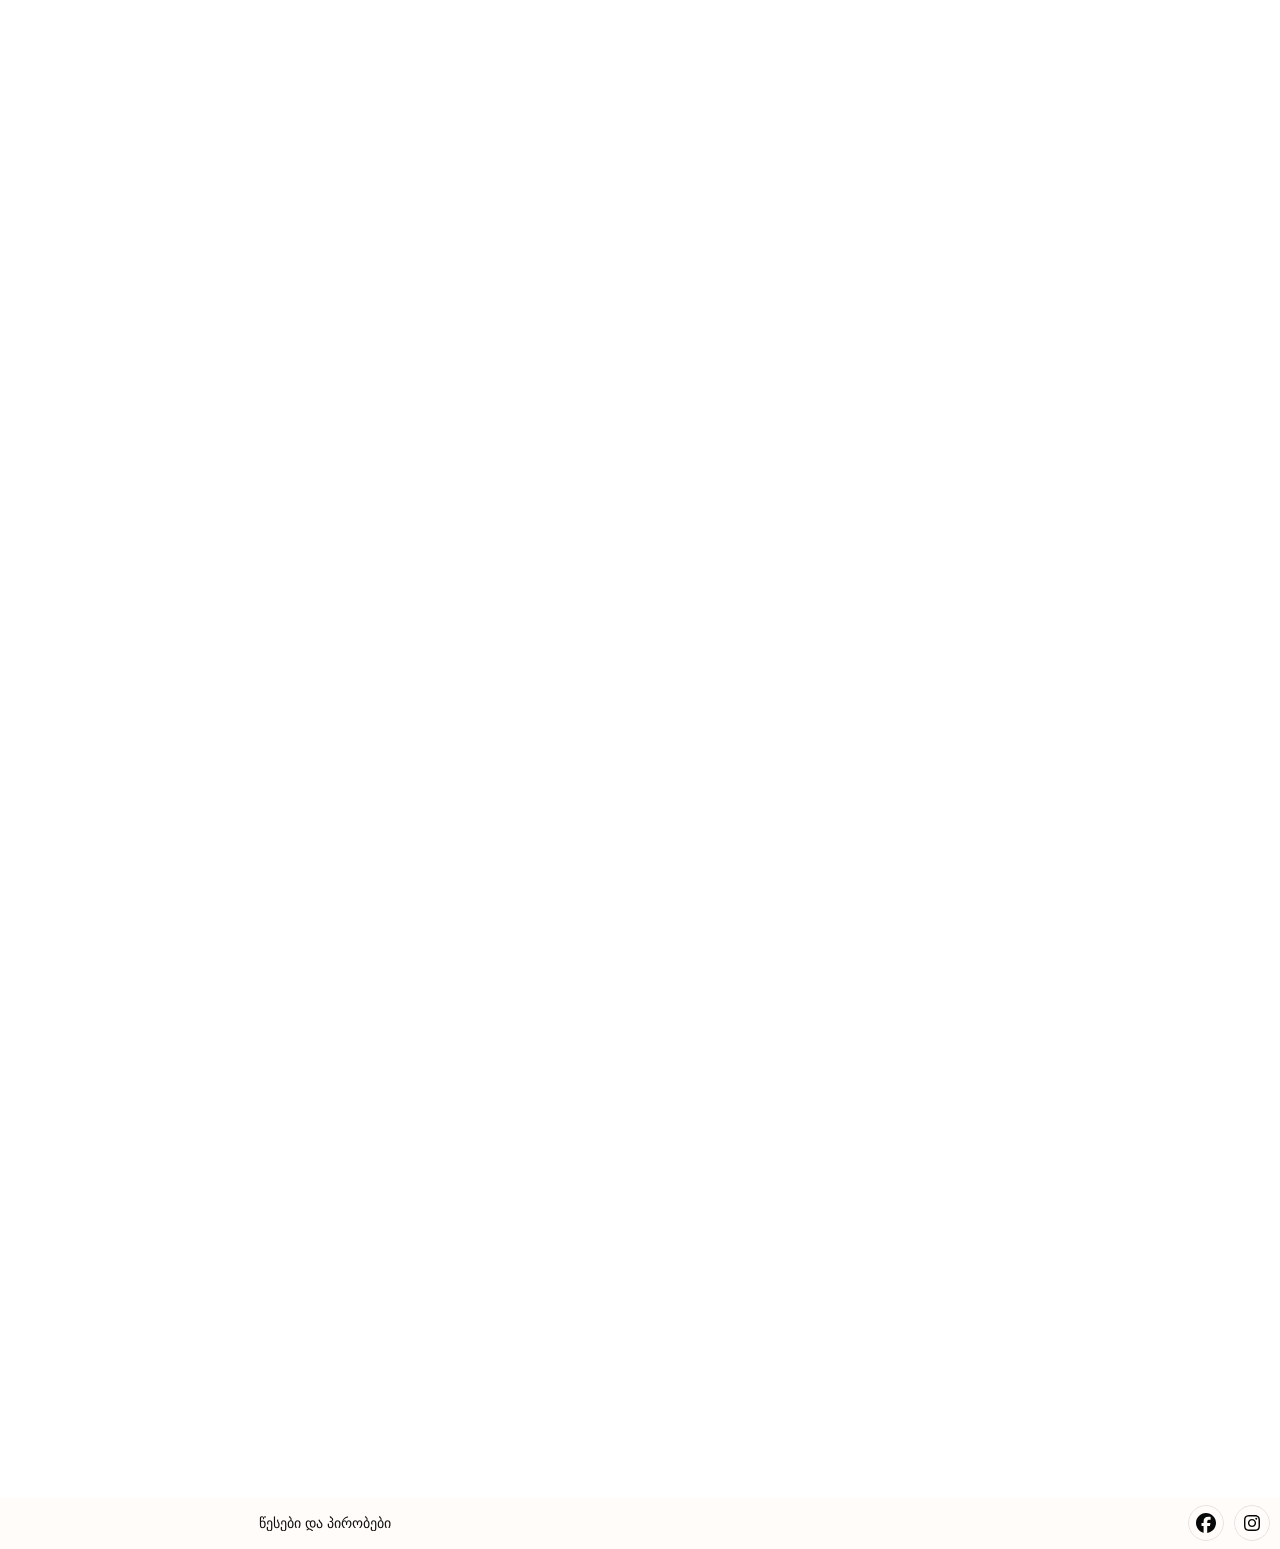
==== commit 357176a6: "Update lo1st.html" ====
--- a/lo1st.html
+++ b/lo1st.html
@@ -10,11 +10,11 @@
     
     
     <meta name="viewport" content="width=device-width">
-    <meta name="generator" content="Framer c99c261">
+    <meta name="generator" content="Framer 04b9457">
     <title>Seasons - Free Creative Studio Template for Framer</title>
     <meta name="description" content="Seasons is a free Creative Studio template for Framer, designed to showcase your work with bold visuals, modern layouts, and a seamless user experience.">
-    <meta name="framer-search-index" content="https://framerusercontent.com/sites/4IRBK3Fcs3y1ZDAHfa7m9A/searchIndex-oWA4Rydd5oN5.json">
-    <meta name="framer-search-index-fallback" content="https://framerusercontent.com/sites/4IRBK3Fcs3y1ZDAHfa7m9A/searchIndex-938AQYZY9gD0.json">
+    <meta name="framer-search-index" content="https://framerusercontent.com/sites/4IRBK3Fcs3y1ZDAHfa7m9A/searchIndex-gVxuI52GxHBU.json">
+    <meta name="framer-search-index-fallback" content="https://framerusercontent.com/sites/4IRBK3Fcs3y1ZDAHfa7m9A/searchIndex-2R0TUwpt67au.json">
     <meta name="framer-html-plugin" content="disable">
     <link href="https://framerusercontent.com/images/3EC9oOT2YxXy27G7cdHtFENCj8.png" rel="icon" media="(prefers-color-scheme: light)">
     <link href="https://framerusercontent.com/images/3EC9oOT2YxXy27G7cdHtFENCj8.png" rel="icon" media="(prefers-color-scheme: dark)">
@@ -29,9 +29,114 @@
     <meta name="twitter:description" content="Seasons is a free Creative Studio template for Framer, designed to showcase your work with bold visuals, modern layouts, and a seamless user experience.">
     <meta name="twitter:image" content="https://framerusercontent.com/images/wWRnnrwZIXEcvWdxmG9OWrgkj1A.jpg">
     
+    <style data-framer-font-css>@font-face { font-family: "Inter"; src: url("https://framerusercontent.com/assets/5vvr9Vy74if2I6bQbJvbw7SY1pQ.woff2"); font-display: swap; font-style: normal; font-weight: 400; unicode-range: U+0460-052F, U+1C80-1C88, U+20B4, U+2DE0-2DFF, U+A640-A69F, U+FE2E-FE2F }
+@font-face { font-family: "Inter"; src: url("https://framerusercontent.com/assets/EOr0mi4hNtlgWNn9if640EZzXCo.woff2"); font-display: swap; font-style: normal; font-weight: 400; unicode-range: U+0301, U+0400-045F, U+0490-0491, U+04B0-04B1, U+2116 }
+@font-face { font-family: "Inter"; src: url("https://framerusercontent.com/assets/Y9k9QrlZAqio88Klkmbd8VoMQc.woff2"); font-display: swap; font-style: normal; font-weight: 400; unicode-range: U+1F00-1FFF }
+@font-face { font-family: "Inter"; src: url("https://framerusercontent.com/assets/OYrD2tBIBPvoJXiIHnLoOXnY9M.woff2"); font-display: swap; font-style: normal; font-weight: 400; unicode-range: U+0370-03FF }
+@font-face { font-family: "Inter"; src: url("https://framerusercontent.com/assets/JeYwfuaPfZHQhEG8U5gtPDZ7WQ.woff2"); font-display: swap; font-style: normal; font-weight: 400; unicode-range: U+0100-024F, U+0259, U+1E00-1EFF, U+2020, U+20A0-20AB, U+20AD-20CF, U+2113, U+2C60-2C7F, U+A720-A7FF }
+@font-face { font-family: "Inter"; src: url("https://framerusercontent.com/assets/GrgcKwrN6d3Uz8EwcLHZxwEfC4.woff2"); font-display: swap; font-style: normal; font-weight: 400; unicode-range: U+0000-00FF, U+0131, U+0152-0153, U+02BB-02BC, U+02C6, U+02DA, U+02DC, U+2000-206F, U+2070, U+2074-207E, U+2080-208E, U+20AC, U+2122, U+2191, U+2193, U+2212, U+2215, U+FEFF, U+FFFD }
+@font-face { font-family: "Inter"; src: url("https://framerusercontent.com/assets/b6Y37FthZeALduNqHicBT6FutY.woff2"); font-display: swap; font-style: normal; font-weight: 400; unicode-range: U+0102-0103, U+0110-0111, U+0128-0129, U+0168-0169, U+01A0-01A1, U+01AF-01B0, U+1EA0-1EF9, U+20AB }
+@font-face { font-family: "Inter"; src: url("https://framerusercontent.com/assets/5A3Ce6C9YYmCjpQx9M4inSaKU.woff2"); font-display: swap; font-style: normal; font-weight: 500; unicode-range: U+0460-052F, U+1C80-1C88, U+20B4, U+2DE0-2DFF, U+A640-A69F, U+FE2E-FE2F }
+@font-face { font-family: "Inter"; src: url("https://framerusercontent.com/assets/Qx95Xyt0Ka3SGhinnbXIGpEIyP4.woff2"); font-display: swap; font-style: normal; font-weight: 500; unicode-range: U+0301, U+0400-045F, U+0490-0491, U+04B0-04B1, U+2116 }
+@font-face { font-family: "Inter"; src: url("https://framerusercontent.com/assets/6mJuEAguuIuMog10gGvH5d3cl8.woff2"); font-display: swap; font-style: normal; font-weight: 500; unicode-range: U+1F00-1FFF }
+@font-face { font-family: "Inter"; src: url("https://framerusercontent.com/assets/xYYWaj7wCU5zSQH0eXvSaS19wo.woff2"); font-display: swap; font-style: normal; font-weight: 500; unicode-range: U+0370-03FF }
+@font-face { font-family: "Inter"; src: url("https://framerusercontent.com/assets/otTaNuNpVK4RbdlT7zDDdKvQBA.woff2"); font-display: swap; font-style: normal; font-weight: 500; unicode-range: U+0100-024F, U+0259, U+1E00-1EFF, U+2020, U+20A0-20AB, U+20AD-20CF, U+2113, U+2C60-2C7F, U+A720-A7FF }
+@font-face { font-family: "Inter"; src: url("https://framerusercontent.com/assets/UjlFhCnUjxhNfep4oYBPqnEssyo.woff2"); font-display: swap; font-style: normal; font-weight: 500; unicode-range: U+0000-00FF, U+0131, U+0152-0153, U+02BB-02BC, U+02C6, U+02DA, U+02DC, U+2000-206F, U+2070, U+2074-207E, U+2080-208E, U+20AC, U+2122, U+2191, U+2193, U+2212, U+2215, U+FEFF, U+FFFD }
+@font-face { font-family: "Inter"; src: url("https://framerusercontent.com/assets/DolVirEGb34pEXEp8t8FQBSK4.woff2"); font-display: swap; font-style: normal; font-weight: 500; unicode-range: U+0102-0103, U+0110-0111, U+0128-0129, U+0168-0169, U+01A0-01A1, U+01AF-01B0, U+1EA0-1EF9, U+20AB }
+@font-face { font-family: "Inter Display"; src: url("https://framerusercontent.com/assets/ePuN3mCjzajIHnyCdvKBFiZkyY0.woff2"); font-display: swap; font-style: normal; font-weight: 500; unicode-range: U+0460-052F, U+1C80-1C88, U+20B4, U+2DE0-2DFF, U+A640-A69F, U+FE2E-FE2F }
+@font-face { font-family: "Inter Display"; src: url("https://framerusercontent.com/assets/V3j1L0o5vPFKe26Sw4HcpXCfHo.woff2"); font-display: swap; font-style: normal; font-weight: 500; unicode-range: U+0301, U+0400-045F, U+0490-0491, U+04B0-04B1, U+2116 }
+@font-face { font-family: "Inter Display"; src: url("https://framerusercontent.com/assets/F3kdpd2N0cToWV5huaZjjgM.woff2"); font-display: swap; font-style: normal; font-weight: 500; unicode-range: U+1F00-1FFF }
+@font-face { font-family: "Inter Display"; src: url("https://framerusercontent.com/assets/0iDmxkizU9goZoclqIqsV5rvETU.woff2"); font-display: swap; font-style: normal; font-weight: 500; unicode-range: U+0370-03FF }
+@font-face { font-family: "Inter Display"; src: url("https://framerusercontent.com/assets/r0mv3NegmA0akcQsNFotG32Las.woff2"); font-display: swap; font-style: normal; font-weight: 500; unicode-range: U+0100-024F, U+0259, U+1E00-1EFF, U+2020, U+20A0-20AB, U+20AD-20CF, U+2113, U+2C60-2C7F, U+A720-A7FF }
+@font-face { font-family: "Inter Display"; src: url("https://framerusercontent.com/assets/8yoV9pUxquX7VD7ZXlNYKQmkmk.woff2"); font-display: swap; font-style: normal; font-weight: 500; unicode-range: U+0000-00FF, U+0131, U+0152-0153, U+02BB-02BC, U+02C6, U+02DA, U+02DC, U+2000-206F, U+2074, U+20AC, U+2122, U+2191, U+2193, U+2212, U+2215, U+FEFF, U+FFFD }
+@font-face { font-family: "Inter Display"; src: url("https://framerusercontent.com/assets/Ii21jnSJkulBKsHHXKlapi7fv9w.woff2"); font-display: swap; font-style: normal; font-weight: 500; unicode-range: U+0102-0103, U+0110-0111, U+0128-0129, U+0168-0169, U+01A0-01A1, U+01AF-01B0, U+1EA0-1EF9, U+20AB }
+@font-face { font-family: "Inter Display"; src: url("https://framerusercontent.com/assets/I11LrmuBDQZweplJ62KkVsklU5Y.woff2"); font-display: swap; font-style: normal; font-weight: 700; unicode-range: U+0460-052F, U+1C80-1C88, U+20B4, U+2DE0-2DFF, U+A640-A69F, U+FE2E-FE2F }
+@font-face { font-family: "Inter Display"; src: url("https://framerusercontent.com/assets/UjFZPDy3qGuDktQM4q9CxhKfIa8.woff2"); font-display: swap; font-style: normal; font-weight: 700; unicode-range: U+0301, U+0400-045F, U+0490-0491, U+04B0-04B1, U+2116 }
+@font-face { font-family: "Inter Display"; src: url("https://framerusercontent.com/assets/8exwVHJy2DhJ4N5prYlVMrEKmQ.woff2"); font-display: swap; font-style: normal; font-weight: 700; unicode-range: U+1F00-1FFF }
+@font-face { font-family: "Inter Display"; src: url("https://framerusercontent.com/assets/UTeedEK21hO5jDxEUldzdScUqpg.woff2"); font-display: swap; font-style: normal; font-weight: 700; unicode-range: U+0370-03FF }
+@font-face { font-family: "Inter Display"; src: url("https://framerusercontent.com/assets/Ig8B8nzy11hzIWEIYnkg91sofjo.woff2"); font-display: swap; font-style: normal; font-weight: 700; unicode-range: U+0100-024F, U+0259, U+1E00-1EFF, U+2020, U+20A0-20AB, U+20AD-20CF, U+2113, U+2C60-2C7F, U+A720-A7FF }
+@font-face { font-family: "Inter Display"; src: url("https://framerusercontent.com/assets/n9CXKI3tsmCPeC6MCT9NziShSuQ.woff2"); font-display: swap; font-style: normal; font-weight: 700; unicode-range: U+0000-00FF, U+0131, U+0152-0153, U+02BB-02BC, U+02C6, U+02DA, U+02DC, U+2000-206F, U+2074, U+20AC, U+2122, U+2191, U+2193, U+2212, U+2215, U+FEFF, U+FFFD }
+@font-face { font-family: "Inter Display"; src: url("https://framerusercontent.com/assets/qctQFoJqJ9aIbRSIp0AhCQpFxn8.woff2"); font-display: swap; font-style: normal; font-weight: 700; unicode-range: U+0102-0103, U+0110-0111, U+0128-0129, U+0168-0169, U+01A0-01A1, U+01AF-01B0, U+1EA0-1EF9, U+20AB }
+@font-face { font-family: "Inter Display"; src: url("https://framerusercontent.com/assets/fXvVh2JeZlehNcEhKHpHH0frSl0.woff2"); font-display: swap; font-style: italic; font-weight: 700; unicode-range: U+0460-052F, U+1C80-1C88, U+20B4, U+2DE0-2DFF, U+A640-A69F, U+FE2E-FE2F }
+@font-face { font-family: "Inter Display"; src: url("https://framerusercontent.com/assets/7pScaNeb6M7n2HF2jKemDqzCIr4.woff2"); font-display: swap; font-style: italic; font-weight: 700; unicode-range: U+0301, U+0400-045F, U+0490-0491, U+04B0-04B1, U+2116 }
+@font-face { font-family: "Inter Display"; src: url("https://framerusercontent.com/assets/qS4UjQYyATcVV9rODk0Zx9KhkY8.woff2"); font-display: swap; font-style: italic; font-weight: 700; unicode-range: U+1F00-1FFF }
+@font-face { font-family: "Inter Display"; src: url("https://framerusercontent.com/assets/VfD2n20yM7v0hrUEBHEyafsmMBY.woff2"); font-display: swap; font-style: italic; font-weight: 700; unicode-range: U+0370-03FF }
+@font-face { font-family: "Inter Display"; src: url("https://framerusercontent.com/assets/4oIO9fB59bn3cKFWz7piCj28z9s.woff2"); font-display: swap; font-style: italic; font-weight: 700; unicode-range: U+0100-024F, U+0259, U+1E00-1EFF, U+2020, U+20A0-20AB, U+20AD-20CF, U+2113, U+2C60-2C7F, U+A720-A7FF }
+@font-face { font-family: "Inter Display"; src: url("https://framerusercontent.com/assets/TBccIZR9kIpkRce5i9ATfPp7a4.woff2"); font-display: swap; font-style: italic; font-weight: 700; unicode-range: U+0000-00FF, U+0131, U+0152-0153, U+02BB-02BC, U+02C6, U+02DA, U+02DC, U+2000-206F, U+2074, U+20AC, U+2122, U+2191, U+2193, U+2212, U+2215, U+FEFF, U+FFFD }
+@font-face { font-family: "Inter Display"; src: url("https://framerusercontent.com/assets/F5Lmfd3fCAu7TwiYbI4DLWw4ks.woff2"); font-display: swap; font-style: italic; font-weight: 700; unicode-range: U+0102-0103, U+0110-0111, U+0128-0129, U+0168-0169, U+01A0-01A1, U+01AF-01B0, U+1EA0-1EF9, U+20AB }
+@font-face { font-family: "Inter Display"; src: url("https://framerusercontent.com/assets/A5P4nkYCJlLQxGxaS1lzG8PNSc.woff2"); font-display: swap; font-style: italic; font-weight: 500; unicode-range: U+0460-052F, U+1C80-1C88, U+20B4, U+2DE0-2DFF, U+A640-A69F, U+FE2E-FE2F }
+@font-face { font-family: "Inter Display"; src: url("https://framerusercontent.com/assets/vuPfygr1n1zYxscvWgGI8hRf3LE.woff2"); font-display: swap; font-style: italic; font-weight: 500; unicode-range: U+0301, U+0400-045F, U+0490-0491, U+04B0-04B1, U+2116 }
+@font-face { font-family: "Inter Display"; src: url("https://framerusercontent.com/assets/jplzYzqFHXreyADwk9yrkQlWQ.woff2"); font-display: swap; font-style: italic; font-weight: 500; unicode-range: U+1F00-1FFF }
+@font-face { font-family: "Inter Display"; src: url("https://framerusercontent.com/assets/sSIKP2TfVPvfK7YVENPE5H87A.woff2"); font-display: swap; font-style: italic; font-weight: 500; unicode-range: U+0370-03FF }
+@font-face { font-family: "Inter Display"; src: url("https://framerusercontent.com/assets/gawbeo7iEJSRZ4kcrh6YRrU8o.woff2"); font-display: swap; font-style: italic; font-weight: 500; unicode-range: U+0100-024F, U+0259, U+1E00-1EFF, U+2020, U+20A0-20AB, U+20AD-20CF, U+2113, U+2C60-2C7F, U+A720-A7FF }
+@font-face { font-family: "Inter Display"; src: url("https://framerusercontent.com/assets/xSzma7KIWAdctStaX171ey3lams.woff2"); font-display: swap; font-style: italic; font-weight: 500; unicode-range: U+0000-00FF, U+0131, U+0152-0153, U+02BB-02BC, U+02C6, U+02DA, U+02DC, U+2000-206F, U+2074, U+20AC, U+2122, U+2191, U+2193, U+2212, U+2215, U+FEFF, U+FFFD }
+@font-face { font-family: "Inter Display"; src: url("https://framerusercontent.com/assets/8E92vrr3j1gDqzepmeSbD2u0JxA.woff2"); font-display: swap; font-style: italic; font-weight: 500; unicode-range: U+0102-0103, U+0110-0111, U+0128-0129, U+0168-0169, U+01A0-01A1, U+01AF-01B0, U+1EA0-1EF9, U+20AB }
+@font-face { font-family: "Inter"; src: url("https://framerusercontent.com/assets/vQyevYAyHtARFwPqUzQGpnDs.woff2"); font-display: swap; font-style: normal; font-weight: 400; unicode-range: U+0000-00FF, U+0131, U+0152-0153, U+02BB-02BC, U+02C6, U+02DA, U+02DC, U+2000-206F, U+2074, U+20AC, U+2122, U+2191, U+2193, U+2212, U+2215, U+FEFF, U+FFFD }
+@font-face { font-family: "Inter"; src: url("https://framerusercontent.com/assets/DpPBYI0sL4fYLgAkX8KXOPVt7c.woff2"); font-display: swap; font-style: normal; font-weight: 700; unicode-range: U+0460-052F, U+1C80-1C88, U+20B4, U+2DE0-2DFF, U+A640-A69F, U+FE2E-FE2F }
+@font-face { font-family: "Inter"; src: url("https://framerusercontent.com/assets/4RAEQdEOrcnDkhHiiCbJOw92Lk.woff2"); font-display: swap; font-style: normal; font-weight: 700; unicode-range: U+0301, U+0400-045F, U+0490-0491, U+04B0-04B1, U+2116 }
+@font-face { font-family: "Inter"; src: url("https://framerusercontent.com/assets/1K3W8DizY3v4emK8Mb08YHxTbs.woff2"); font-display: swap; font-style: normal; font-weight: 700; unicode-range: U+1F00-1FFF }
+@font-face { font-family: "Inter"; src: url("https://framerusercontent.com/assets/tUSCtfYVM1I1IchuyCwz9gDdQ.woff2"); font-display: swap; font-style: normal; font-weight: 700; unicode-range: U+0370-03FF }
+@font-face { font-family: "Inter"; src: url("https://framerusercontent.com/assets/VgYFWiwsAC5OYxAycRXXvhze58.woff2"); font-display: swap; font-style: normal; font-weight: 700; unicode-range: U+0100-024F, U+0259, U+1E00-1EFF, U+2020, U+20A0-20AB, U+20AD-20CF, U+2113, U+2C60-2C7F, U+A720-A7FF }
+@font-face { font-family: "Inter"; src: url("https://framerusercontent.com/assets/DXD0Q7LSl7HEvDzucnyLnGBHM.woff2"); font-display: swap; font-style: normal; font-weight: 700; unicode-range: U+0000-00FF, U+0131, U+0152-0153, U+02BB-02BC, U+02C6, U+02DA, U+02DC, U+2000-206F, U+2074, U+20AC, U+2122, U+2191, U+2193, U+2212, U+2215, U+FEFF, U+FFFD }
+@font-face { font-family: "Inter"; src: url("https://framerusercontent.com/assets/GIryZETIX4IFypco5pYZONKhJIo.woff2"); font-display: swap; font-style: normal; font-weight: 700; unicode-range: U+0102-0103, U+0110-0111, U+0128-0129, U+0168-0169, U+01A0-01A1, U+01AF-01B0, U+1EA0-1EF9, U+20AB }
+@font-face { font-family: "Inter"; src: url("https://framerusercontent.com/assets/H89BbHkbHDzlxZzxi8uPzTsp90.woff2"); font-display: swap; font-style: italic; font-weight: 700; unicode-range: U+0460-052F, U+1C80-1C88, U+20B4, U+2DE0-2DFF, U+A640-A69F, U+FE2E-FE2F }
+@font-face { font-family: "Inter"; src: url("https://framerusercontent.com/assets/u6gJwDuwB143kpNK1T1MDKDWkMc.woff2"); font-display: swap; font-style: italic; font-weight: 700; unicode-range: U+0301, U+0400-045F, U+0490-0491, U+04B0-04B1, U+2116 }
+@font-face { font-family: "Inter"; src: url("https://framerusercontent.com/assets/43sJ6MfOPh1LCJt46OvyDuSbA6o.woff2"); font-display: swap; font-style: italic; font-weight: 700; unicode-range: U+1F00-1FFF }
+@font-face { font-family: "Inter"; src: url("https://framerusercontent.com/assets/wccHG0r4gBDAIRhfHiOlq6oEkqw.woff2"); font-display: swap; font-style: italic; font-weight: 700; unicode-range: U+0370-03FF }
+@font-face { font-family: "Inter"; src: url("https://framerusercontent.com/assets/WZ367JPwf9bRW6LdTHN8rXgSjw.woff2"); font-display: swap; font-style: italic; font-weight: 700; unicode-range: U+0100-024F, U+0259, U+1E00-1EFF, U+2020, U+20A0-20AB, U+20AD-20CF, U+2113, U+2C60-2C7F, U+A720-A7FF }
+@font-face { font-family: "Inter"; src: url("https://framerusercontent.com/assets/QxmhnWTzLtyjIiZcfaLIJ8EFBXU.woff2"); font-display: swap; font-style: italic; font-weight: 700; unicode-range: U+0000-00FF, U+0131, U+0152-0153, U+02BB-02BC, U+02C6, U+02DA, U+02DC, U+2000-206F, U+2074, U+20AC, U+2122, U+2191, U+2193, U+2212, U+2215, U+FEFF, U+FFFD }
+@font-face { font-family: "Inter"; src: url("https://framerusercontent.com/assets/2A4Xx7CngadFGlVV4xrO06OBHY.woff2"); font-display: swap; font-style: italic; font-weight: 700; unicode-range: U+0102-0103, U+0110-0111, U+0128-0129, U+0168-0169, U+01A0-01A1, U+01AF-01B0, U+1EA0-1EF9, U+20AB }
+@font-face { font-family: "Inter"; src: url("https://framerusercontent.com/assets/CfMzU8w2e7tHgF4T4rATMPuWosA.woff2"); font-display: swap; font-style: italic; font-weight: 400; unicode-range: U+0460-052F, U+1C80-1C88, U+20B4, U+2DE0-2DFF, U+A640-A69F, U+FE2E-FE2F }
+@font-face { font-family: "Inter"; src: url("https://framerusercontent.com/assets/867QObYax8ANsfX4TGEVU9YiCM.woff2"); font-display: swap; font-style: italic; font-weight: 400; unicode-range: U+0301, U+0400-045F, U+0490-0491, U+04B0-04B1, U+2116 }
+@font-face { font-family: "Inter"; src: url("https://framerusercontent.com/assets/Oyn2ZbENFdnW7mt2Lzjk1h9Zb9k.woff2"); font-display: swap; font-style: italic; font-weight: 400; unicode-range: U+1F00-1FFF }
+@font-face { font-family: "Inter"; src: url("https://framerusercontent.com/assets/cdAe8hgZ1cMyLu9g005pAW3xMo.woff2"); font-display: swap; font-style: italic; font-weight: 400; unicode-range: U+0370-03FF }
+@font-face { font-family: "Inter"; src: url("https://framerusercontent.com/assets/DOfvtmE1UplCq161m6Hj8CSQYg.woff2"); font-display: swap; font-style: italic; font-weight: 400; unicode-range: U+0100-024F, U+0259, U+1E00-1EFF, U+2020, U+20A0-20AB, U+20AD-20CF, U+2113, U+2C60-2C7F, U+A720-A7FF }
+@font-face { font-family: "Inter"; src: url("https://framerusercontent.com/assets/vFzuJY0c65av44uhEKB6vyjFMg.woff2"); font-display: swap; font-style: italic; font-weight: 400; unicode-range: U+0000-00FF, U+0131, U+0152-0153, U+02BB-02BC, U+02C6, U+02DA, U+02DC, U+2000-206F, U+2074, U+20AC, U+2122, U+2191, U+2193, U+2212, U+2215, U+FEFF, U+FFFD }
+@font-face { font-family: "Inter"; src: url("https://framerusercontent.com/assets/tKtBcDnBMevsEEJKdNGhhkLzYo.woff2"); font-display: swap; font-style: italic; font-weight: 400; unicode-range: U+0102-0103, U+0110-0111, U+0128-0129, U+0168-0169, U+01A0-01A1, U+01AF-01B0, U+1EA0-1EF9, U+20AB }
+@font-face { font-family: "Inter"; src: url("https://framerusercontent.com/assets/d3tHnaQIAeqiE5hGcRw4mmgWYU.woff2"); font-display: swap; font-style: normal; font-weight: 500; unicode-range: U+0000-00FF, U+0131, U+0152-0153, U+02BB-02BC, U+02C6, U+02DA, U+02DC, U+2000-206F, U+2074, U+20AC, U+2122, U+2191, U+2193, U+2212, U+2215, U+FEFF, U+FFFD }
+@font-face { font-family: "Inter"; src: url("https://framerusercontent.com/assets/khkJkwSL66WFg8SX6Wa726c.woff2"); font-display: swap; font-style: italic; font-weight: 500; unicode-range: U+0460-052F, U+1C80-1C88, U+20B4, U+2DE0-2DFF, U+A640-A69F, U+FE2E-FE2F }
+@font-face { font-family: "Inter"; src: url("https://framerusercontent.com/assets/0E7IMbDzcGABpBwwqNEt60wU0w.woff2"); font-display: swap; font-style: italic; font-weight: 500; unicode-range: U+0301, U+0400-045F, U+0490-0491, U+04B0-04B1, U+2116 }
+@font-face { font-family: "Inter"; src: url("https://framerusercontent.com/assets/NTJ0nQgIF0gcDelS14zQ9NR9Q.woff2"); font-display: swap; font-style: italic; font-weight: 500; unicode-range: U+1F00-1FFF }
+@font-face { font-family: "Inter"; src: url("https://framerusercontent.com/assets/QrcNhgEPfRl0LS8qz5Ln8olanl8.woff2"); font-display: swap; font-style: italic; font-weight: 500; unicode-range: U+0370-03FF }
+@font-face { font-family: "Inter"; src: url("https://framerusercontent.com/assets/JEXmejW8mXOYMtt0hyRg811kHac.woff2"); font-display: swap; font-style: italic; font-weight: 500; unicode-range: U+0100-024F, U+0259, U+1E00-1EFF, U+2020, U+20A0-20AB, U+20AD-20CF, U+2113, U+2C60-2C7F, U+A720-A7FF }
+@font-face { font-family: "Inter"; src: url("https://framerusercontent.com/assets/ksvR4VsLksjpSwnC2fPgHRNMw.woff2"); font-display: swap; font-style: italic; font-weight: 500; unicode-range: U+0000-00FF, U+0131, U+0152-0153, U+02BB-02BC, U+02C6, U+02DA, U+02DC, U+2000-206F, U+2074, U+20AC, U+2122, U+2191, U+2193, U+2212, U+2215, U+FEFF, U+FFFD }
+@font-face { font-family: "Inter"; src: url("https://framerusercontent.com/assets/uy9s0iWuxiNnVt8EpTI3gzohpwo.woff2"); font-display: swap; font-style: italic; font-weight: 500; unicode-range: U+0102-0103, U+0110-0111, U+0128-0129, U+0168-0169, U+01A0-01A1, U+01AF-01B0, U+1EA0-1EF9, U+20AB }
+@font-face { font-family: "Inter Display"; src: url("https://framerusercontent.com/assets/iwWTDc49ENF2tCHbqlNARXw6Ug.woff2"); font-display: swap; font-style: normal; font-weight: 500; unicode-range: U+0000-00FF, U+0131, U+0152-0153, U+02BB-02BC, U+02C6, U+02DA, U+02DC, U+2000-206F, U+2070, U+2074-207E, U+2080-208E, U+20AC, U+2122, U+2191, U+2193, U+2212, U+2215, U+FEFF, U+FFFD }
+@font-face { font-family: "Inter Display"; src: url("https://framerusercontent.com/assets/qITWJ2WdG0wrgQPDb8lvnYnTXDg.woff2"); font-display: swap; font-style: normal; font-weight: 700; unicode-range: U+0000-00FF, U+0131, U+0152-0153, U+02BB-02BC, U+02C6, U+02DA, U+02DC, U+2000-206F, U+2070, U+2074-207E, U+2080-208E, U+20AC, U+2122, U+2191, U+2193, U+2212, U+2215, U+FEFF, U+FFFD }
+@font-face { font-family: "Inter"; src: url("https://framerusercontent.com/assets/hyOgCu0Xnghbimh0pE8QTvtt2AU.woff2"); font-display: swap; font-style: normal; font-weight: 600; unicode-range: U+0460-052F, U+1C80-1C88, U+20B4, U+2DE0-2DFF, U+A640-A69F, U+FE2E-FE2F }
+@font-face { font-family: "Inter"; src: url("https://framerusercontent.com/assets/NeGmSOXrPBfEFIy5YZeHq17LEDA.woff2"); font-display: swap; font-style: normal; font-weight: 600; unicode-range: U+0301, U+0400-045F, U+0490-0491, U+04B0-04B1, U+2116 }
+@font-face { font-family: "Inter"; src: url("https://framerusercontent.com/assets/oYaAX5himiTPYuN8vLWnqBbfD2s.woff2"); font-display: swap; font-style: normal; font-weight: 600; unicode-range: U+1F00-1FFF }
+@font-face { font-family: "Inter"; src: url("https://framerusercontent.com/assets/lEJLP4R0yuCaMCjSXYHtJw72M.woff2"); font-display: swap; font-style: normal; font-weight: 600; unicode-range: U+0370-03FF }
+@font-face { font-family: "Inter"; src: url("https://framerusercontent.com/assets/cRJyLNuTJR5jbyKzGi33wU9cqIQ.woff2"); font-display: swap; font-style: normal; font-weight: 600; unicode-range: U+0100-024F, U+0259, U+1E00-1EFF, U+2020, U+20A0-20AB, U+20AD-20CF, U+2113, U+2C60-2C7F, U+A720-A7FF }
+@font-face { font-family: "Inter"; src: url("https://framerusercontent.com/assets/yDtI2UI8XcEg1W2je9XPN3Noo.woff2"); font-display: swap; font-style: normal; font-weight: 600; unicode-range: U+0000-00FF, U+0131, U+0152-0153, U+02BB-02BC, U+02C6, U+02DA, U+02DC, U+2000-206F, U+2070, U+2074-207E, U+2080-208E, U+20AC, U+2122, U+2191, U+2193, U+2212, U+2215, U+FEFF, U+FFFD }
+@font-face { font-family: "Inter"; src: url("https://framerusercontent.com/assets/A0Wcc7NgXMjUuFdquHDrIZpzZw0.woff2"); font-display: swap; font-style: normal; font-weight: 600; unicode-range: U+0102-0103, U+0110-0111, U+0128-0129, U+0168-0169, U+01A0-01A1, U+01AF-01B0, U+1EA0-1EF9, U+20AB }
+@font-face { font-family: "Inter"; src: url("https://framerusercontent.com/assets/VgYFWiwsAC5OYxAycRXXvhze58.woff2"); font-display: swap; font-style: normal; font-weight: 700; unicode-range: U+0000-00FF, U+0131, U+0152-0153, U+02BB-02BC, U+02C6, U+02DA, U+02DC, U+2000-206F, U+2070, U+2074-207E, U+2080-208E, U+20AC, U+2122, U+2191, U+2193, U+2212, U+2215, U+FEFF, U+FFFD }
+@font-face { font-family: "Inter Display"; src: url("https://framerusercontent.com/assets/gazZKZuUEtvr9ULhdA4SprP0AZ0.woff2"); font-display: swap; font-style: normal; font-weight: 600; unicode-range: U+0460-052F, U+1C80-1C88, U+20B4, U+2DE0-2DFF, U+A640-A69F, U+FE2E-FE2F }
+@font-face { font-family: "Inter Display"; src: url("https://framerusercontent.com/assets/pe8RoujoPxuTZhqoNzYqHX2MXA.woff2"); font-display: swap; font-style: normal; font-weight: 600; unicode-range: U+0301, U+0400-045F, U+0490-0491, U+04B0-04B1, U+2116 }
+@font-face { font-family: "Inter Display"; src: url("https://framerusercontent.com/assets/teGhWnhH3bCqefKGsIsqFy3hK8.woff2"); font-display: swap; font-style: normal; font-weight: 600; unicode-range: U+1F00-1FFF }
+@font-face { font-family: "Inter Display"; src: url("https://framerusercontent.com/assets/qQHxgTnEk6Czu1yW4xS82HQWFOk.woff2"); font-display: swap; font-style: normal; font-weight: 600; unicode-range: U+0370-03FF }
+@font-face { font-family: "Inter Display"; src: url("https://framerusercontent.com/assets/MJ3N6lfN4iP5Um8rJGqLYl03tE.woff2"); font-display: swap; font-style: normal; font-weight: 600; unicode-range: U+0100-024F, U+0259, U+1E00-1EFF, U+2020, U+20A0-20AB, U+20AD-20CF, U+2113, U+2C60-2C7F, U+A720-A7FF }
+@font-face { font-family: "Inter Display"; src: url("https://framerusercontent.com/assets/dHHUz45rhM2KCQpj9zttNVlibk.woff2"); font-display: swap; font-style: normal; font-weight: 600; unicode-range: U+0000-00FF, U+0131, U+0152-0153, U+02BB-02BC, U+02C6, U+02DA, U+02DC, U+2000-206F, U+2074, U+20AC, U+2122, U+2191, U+2193, U+2212, U+2215, U+FEFF, U+FFFD }
+@font-face { font-family: "Inter Display"; src: url("https://framerusercontent.com/assets/0SEEmmWc3vovhaai4RlRQSWRrz0.woff2"); font-display: swap; font-style: normal; font-weight: 600; unicode-range: U+0102-0103, U+0110-0111, U+0128-0129, U+0168-0169, U+01A0-01A1, U+01AF-01B0, U+1EA0-1EF9, U+20AB }
+@font-face { font-family: "Inter Display"; src: url("https://framerusercontent.com/assets/KKQXBq6BF0xEmVbrTnWxh3Yw.woff2"); font-display: swap; font-style: italic; font-weight: 600; unicode-range: U+0460-052F, U+1C80-1C88, U+20B4, U+2DE0-2DFF, U+A640-A69F, U+FE2E-FE2F }
+@font-face { font-family: "Inter Display"; src: url("https://framerusercontent.com/assets/ugFYeIKZEJXDxI6Kh0YQUX6EK9I.woff2"); font-display: swap; font-style: italic; font-weight: 600; unicode-range: U+0301, U+0400-045F, U+0490-0491, U+04B0-04B1, U+2116 }
+@font-face { font-family: "Inter Display"; src: url("https://framerusercontent.com/assets/DgDysCLt0HkIpWMu2uN5tivgQ.woff2"); font-display: swap; font-style: italic; font-weight: 600; unicode-range: U+1F00-1FFF }
+@font-face { font-family: "Inter Display"; src: url("https://framerusercontent.com/assets/2yEyxokC6poTg3Uc5E2ogfVi6WE.woff2"); font-display: swap; font-style: italic; font-weight: 600; unicode-range: U+0370-03FF }
+@font-face { font-family: "Inter Display"; src: url("https://framerusercontent.com/assets/wmHLUqO4QxLaADUScavxvknnBQ.woff2"); font-display: swap; font-style: italic; font-weight: 600; unicode-range: U+0100-024F, U+0259, U+1E00-1EFF, U+2020, U+20A0-20AB, U+20AD-20CF, U+2113, U+2C60-2C7F, U+A720-A7FF }
+@font-face { font-family: "Inter Display"; src: url("https://framerusercontent.com/assets/08bCJfmvizuFi36VeazboYh54CQ.woff2"); font-display: swap; font-style: italic; font-weight: 600; unicode-range: U+0000-00FF, U+0131, U+0152-0153, U+02BB-02BC, U+02C6, U+02DA, U+02DC, U+2000-206F, U+2074, U+20AC, U+2122, U+2191, U+2193, U+2212, U+2215, U+FEFF, U+FFFD }
+@font-face { font-family: "Inter Display"; src: url("https://framerusercontent.com/assets/DuYGXsyDXsSnxlZ8qzmcA4x3JiI.woff2"); font-display: swap; font-style: italic; font-weight: 600; unicode-range: U+0102-0103, U+0110-0111, U+0128-0129, U+0168-0169, U+01A0-01A1, U+01AF-01B0, U+1EA0-1EF9, U+20AB }
+@font-face { font-family: "Inter"; src: url("https://framerusercontent.com/assets/1ZFS7N918ojhhd0nQWdj3jz4w.woff2"); font-display: swap; font-style: normal; font-weight: 600; unicode-range: U+0000-00FF, U+0131, U+0152-0153, U+02BB-02BC, U+02C6, U+02DA, U+02DC, U+2000-206F, U+2074, U+20AC, U+2122, U+2191, U+2193, U+2212, U+2215, U+FEFF, U+FFFD }
+@font-face { font-family: "Inter"; src: url("https://framerusercontent.com/assets/vxBnBhH8768IFAXAb4Qf6wQHKs.woff2"); font-display: swap; font-style: italic; font-weight: 600; unicode-range: U+0460-052F, U+1C80-1C88, U+20B4, U+2DE0-2DFF, U+A640-A69F, U+FE2E-FE2F }
+@font-face { font-family: "Inter"; src: url("https://framerusercontent.com/assets/zSsEuoJdh8mcFVk976C05ZfQr8.woff2"); font-display: swap; font-style: italic; font-weight: 600; unicode-range: U+0301, U+0400-045F, U+0490-0491, U+04B0-04B1, U+2116 }
+@font-face { font-family: "Inter"; src: url("https://framerusercontent.com/assets/b8ezwLrN7h2AUoPEENcsTMVJ0.woff2"); font-display: swap; font-style: italic; font-weight: 600; unicode-range: U+1F00-1FFF }
+@font-face { font-family: "Inter"; src: url("https://framerusercontent.com/assets/mvNEIBLyHbscgHtwfsByjXUz3XY.woff2"); font-display: swap; font-style: italic; font-weight: 600; unicode-range: U+0370-03FF }
+@font-face { font-family: "Inter"; src: url("https://framerusercontent.com/assets/6FI2EneKzM3qBy5foOZXey7coCA.woff2"); font-display: swap; font-style: italic; font-weight: 600; unicode-range: U+0100-024F, U+0259, U+1E00-1EFF, U+2020, U+20A0-20AB, U+20AD-20CF, U+2113, U+2C60-2C7F, U+A720-A7FF }
+@font-face { font-family: "Inter"; src: url("https://framerusercontent.com/assets/qrVgiXNd6RuQjETYQiVQ9nqCk.woff2"); font-display: swap; font-style: italic; font-weight: 600; unicode-range: U+0000-00FF, U+0131, U+0152-0153, U+02BB-02BC, U+02C6, U+02DA, U+02DC, U+2000-206F, U+2074, U+20AC, U+2122, U+2191, U+2193, U+2212, U+2215, U+FEFF, U+FFFD }
+@font-face { font-family: "Inter"; src: url("https://framerusercontent.com/assets/NHHeAKJVP0ZWHk5YZnQQChIsBM.woff2"); font-display: swap; font-style: italic; font-weight: 600; unicode-range: U+0102-0103, U+0110-0111, U+0128-0129, U+0168-0169, U+01A0-01A1, U+01AF-01B0, U+1EA0-1EF9, U+20AB }
+@font-face { font-family: "Inter Placeholder"; src: local("Arial"); ascent-override: 89.79%; descent-override: 22.36%; line-gap-override: 0.00%; size-adjust: 107.89% }
+@font-face { font-family: "Inter Display Placeholder"; src: local("Arial"); ascent-override: 98.56%; descent-override: 24.54%; line-gap-override: 0.00%; size-adjust: 98.29% }</style>
     
-    <meta name="robots" content="max-image-preview:large"><style data-framer-breakpoint-css>@media(min-width: 1200px){.hidden-1vhlwrb{display:none!important}}@media(min-width: 810px) and (max-width: 1199.98px){.hidden-115yqf1{display:none!important}}@media(max-width: 809.98px){.hidden-1u2h3k{display:none!important}}@media(min-width: 1200px){.hidden-x2dmcl{display:none!important}}@media(min-width: 812px) and (max-width: 1199.98px){.hidden-ow94se{display:none!important}}@media(max-width: 811.98px){.hidden-1ggq69c{display:none!important}}</style><style data-framer-css-ssr-minified data-framer-components="framer-lib-cursors-host framer-H06Ld PropertyOverrides framer-LOg9i framer-VsXVc framer-pkbYN framer-iL7qq framer-Pxx9a framer-B1uaT framer-413g6 framer-ZDtUt framer-ZmWrf framer-7JSZL framer-81ukm framer-lWl0i framer-9X8zn framer-URPSc framer-wcNhF framer-obrHh">html,body,#main{margin:0;padding:0;box-sizing:border-box}:root{-webkit-font-smoothing:antialiased;-moz-osx-font-smoothing:grayscale}*{box-sizing:border-box;-webkit-font-smoothing:inherit}h1,h2,h3,h4,h5,h6,p,figure{margin:0}body,input,textarea,select,button{font-size:12px;font-family:sans-serif}body{--token-a5953f23-fa49-4560-9f94-8fcdaaf812f6: rgb(255, 255, 255);--token-b18ef4b8-1a56-4669-becc-58e1b8331d11: rgb(16, 16, 16);--token-b32b9ae8-8f36-4b2e-a4e5-e9a18e755de1: rgb(117, 117, 117);--token-d1669f21-5b9a-44f0-8b3a-07475642ad84: rgb(245, 245, 245);--token-39dc2318-486f-465e-b7ed-335befc78f11: rgb(112, 64, 21);--token-b4b6101f-8b9f-4a73-a90e-5466639592b3: rgb(247, 210, 173);--token-fc8a90b8-1809-4046-81c0-8881ae09cca9: rgb(255, 235, 214);--token-731f9270-8f02-4679-aef8-0726d349f7c2: rgb(255, 247, 240);--token-29d7d0ec-f58c-4d28-80aa-cfba9a14d354: rgb(20, 20, 20);--token-b1ca614a-d6fb-4f5d-b847-44f80be9e244: rgb(230, 194, 161);--token-4b7a9f96-715e-4406-b5ac-01008b782a3b: rgba(188, 188, 188, .16);--token-d921056f-bd82-43c0-a847-988798500c6a: rgb(214, 209, 206);--token-4f2bfa98-5772-46a8-b692-2f53ceb7b6f7: rgba(212, 212, 212, .7);--token-b507900f-0c5d-4691-a7a2-24b1fce61522: rgb(255, 255, 255);--token-1de56261-8587-4c45-a75a-6d7b10c7f58b: rgba(255, 255, 255, .1);--token-0816bd35-0e27-487f-90b8-fec03d4c8d1d: rgb(234, 234, 234);--token-873fb35c-2084-47f0-9254-cb5d8b65f475: rgb(255, 255, 255);--token-440020f8-b9e1-49ea-9687-1ea12b43b3de: rgb(0, 0, 0)}@supports (z-index: calc(infinity)){#__framer-badge-container{--infinity: infinity}}#__framer-badge-container{position:fixed;bottom:0;padding:20px;width:100%;display:flex;justify-content:flex-end;pointer-events:none;z-index:calc(var(--infinity, 2147483647))}@font-face{font-family:Inter;src:url(https://framerusercontent.com/assets/5vvr9Vy74if2I6bQbJvbw7SY1pQ.woff2);font-display:swap;font-style:normal;font-weight:400;unicode-range:U+0460-052F,U+1C80-1C88,U+20B4,U+2DE0-2DFF,U+A640-A69F,U+FE2E-FE2F}@font-face{font-family:Inter;src:url(https://framerusercontent.com/assets/EOr0mi4hNtlgWNn9if640EZzXCo.woff2);font-display:swap;font-style:normal;font-weight:400;unicode-range:U+0301,U+0400-045F,U+0490-0491,U+04B0-04B1,U+2116}@font-face{font-family:Inter;src:url(https://framerusercontent.com/assets/Y9k9QrlZAqio88Klkmbd8VoMQc.woff2);font-display:swap;font-style:normal;font-weight:400;unicode-range:U+1F00-1FFF}@font-face{font-family:Inter;src:url(https://framerusercontent.com/assets/OYrD2tBIBPvoJXiIHnLoOXnY9M.woff2);font-display:swap;font-style:normal;font-weight:400;unicode-range:U+0370-03FF}@font-face{font-family:Inter;src:url(https://framerusercontent.com/assets/JeYwfuaPfZHQhEG8U5gtPDZ7WQ.woff2);font-display:swap;font-style:normal;font-weight:400;unicode-range:U+0100-024F,U+0259,U+1E00-1EFF,U+2020,U+20A0-20AB,U+20AD-20CF,U+2113,U+2C60-2C7F,U+A720-A7FF}@font-face{font-family:Inter;src:url(https://framerusercontent.com/assets/GrgcKwrN6d3Uz8EwcLHZxwEfC4.woff2);font-display:swap;font-style:normal;font-weight:400;unicode-range:U+0000-00FF,U+0131,U+0152-0153,U+02BB-02BC,U+02C6,U+02DA,U+02DC,U+2000-206F,U+2070,U+2074-207E,U+2080-208E,U+20AC,U+2122,U+2191,U+2193,U+2212,U+2215,U+FEFF,U+FFFD}@font-face{font-family:Inter;src:url(https://framerusercontent.com/assets/b6Y37FthZeALduNqHicBT6FutY.woff2);font-display:swap;font-style:normal;font-weight:400;unicode-range:U+0102-0103,U+0110-0111,U+0128-0129,U+0168-0169,U+01A0-01A1,U+01AF-01B0,U+1EA0-1EF9,U+20AB}@font-face{font-family:Inter;src:url(https://framerusercontent.com/assets/vQyevYAyHtARFwPqUzQGpnDs.woff2);font-display:swap;font-style:normal;font-weight:400;unicode-range:U+0000-00FF,U+0131,U+0152-0153,U+02BB-02BC,U+02C6,U+02DA,U+02DC,U+2000-206F,U+2074,U+20AC,U+2122,U+2191,U+2193,U+2212,U+2215,U+FEFF,U+FFFD}@font-face{font-family:Inter;src:url(https://framerusercontent.com/assets/5A3Ce6C9YYmCjpQx9M4inSaKU.woff2);font-display:swap;font-style:normal;font-weight:500;unicode-range:U+0460-052F,U+1C80-1C88,U+20B4,U+2DE0-2DFF,U+A640-A69F,U+FE2E-FE2F}@font-face{font-family:Inter;src:url(https://framerusercontent.com/assets/Qx95Xyt0Ka3SGhinnbXIGpEIyP4.woff2);font-display:swap;font-style:normal;font-weight:500;unicode-range:U+0301,U+0400-045F,U+0490-0491,U+04B0-04B1,U+2116}@font-face{font-family:Inter;src:url(https://framerusercontent.com/assets/6mJuEAguuIuMog10gGvH5d3cl8.woff2);font-display:swap;font-style:normal;font-weight:500;unicode-range:U+1F00-1FFF}@font-face{font-family:Inter;src:url(https://framerusercontent.com/assets/xYYWaj7wCU5zSQH0eXvSaS19wo.woff2);font-display:swap;font-style:normal;font-weight:500;unicode-range:U+0370-03FF}@font-face{font-family:Inter;src:url(https://framerusercontent.com/assets/otTaNuNpVK4RbdlT7zDDdKvQBA.woff2);font-display:swap;font-style:normal;font-weight:500;unicode-range:U+0100-024F,U+0259,U+1E00-1EFF,U+2020,U+20A0-20AB,U+20AD-20CF,U+2113,U+2C60-2C7F,U+A720-A7FF}@font-face{font-family:Inter;src:url(https://framerusercontent.com/assets/d3tHnaQIAeqiE5hGcRw4mmgWYU.woff2);font-display:swap;font-style:normal;font-weight:500;unicode-range:U+0000-00FF,U+0131,U+0152-0153,U+02BB-02BC,U+02C6,U+02DA,U+02DC,U+2000-206F,U+2074,U+20AC,U+2122,U+2191,U+2193,U+2212,U+2215,U+FEFF,U+FFFD}@font-face{font-family:Inter;src:url(https://framerusercontent.com/assets/DolVirEGb34pEXEp8t8FQBSK4.woff2);font-display:swap;font-style:normal;font-weight:500;unicode-range:U+0102-0103,U+0110-0111,U+0128-0129,U+0168-0169,U+01A0-01A1,U+01AF-01B0,U+1EA0-1EF9,U+20AB}@font-face{font-family:Inter Display;src:url(https://framerusercontent.com/assets/ePuN3mCjzajIHnyCdvKBFiZkyY0.woff2);font-display:swap;font-style:normal;font-weight:500;unicode-range:U+0460-052F,U+1C80-1C88,U+20B4,U+2DE0-2DFF,U+A640-A69F,U+FE2E-FE2F}@font-face{font-family:Inter Display;src:url(https://framerusercontent.com/assets/V3j1L0o5vPFKe26Sw4HcpXCfHo.woff2);font-display:swap;font-style:normal;font-weight:500;unicode-range:U+0301,U+0400-045F,U+0490-0491,U+04B0-04B1,U+2116}@font-face{font-family:Inter Display;src:url(https://framerusercontent.com/assets/F3kdpd2N0cToWV5huaZjjgM.woff2);font-display:swap;font-style:normal;font-weight:500;unicode-range:U+1F00-1FFF}@font-face{font-family:Inter Display;src:url(https://framerusercontent.com/assets/0iDmxkizU9goZoclqIqsV5rvETU.woff2);font-display:swap;font-style:normal;font-weight:500;unicode-range:U+0370-03FF}@font-face{font-family:Inter Display;src:url(https://framerusercontent.com/assets/r0mv3NegmA0akcQsNFotG32Las.woff2);font-display:swap;font-style:normal;font-weight:500;unicode-range:U+0100-024F,U+0259,U+1E00-1EFF,U+2020,U+20A0-20AB,U+20AD-20CF,U+2113,U+2C60-2C7F,U+A720-A7FF}@font-face{font-family:Inter Display;src:url(https://framerusercontent.com/assets/8yoV9pUxquX7VD7ZXlNYKQmkmk.woff2);font-display:swap;font-style:normal;font-weight:500;unicode-range:U+0000-00FF,U+0131,U+0152-0153,U+02BB-02BC,U+02C6,U+02DA,U+02DC,U+2000-206F,U+2074,U+20AC,U+2122,U+2191,U+2193,U+2212,U+2215,U+FEFF,U+FFFD}@font-face{font-family:Inter Display;src:url(https://framerusercontent.com/assets/Ii21jnSJkulBKsHHXKlapi7fv9w.woff2);font-display:swap;font-style:normal;font-weight:500;unicode-range:U+0102-0103,U+0110-0111,U+0128-0129,U+0168-0169,U+01A0-01A1,U+01AF-01B0,U+1EA0-1EF9,U+20AB}@font-face{font-family:Inter Display;src:url(https://framerusercontent.com/assets/I11LrmuBDQZweplJ62KkVsklU5Y.woff2);font-display:swap;font-style:normal;font-weight:700;unicode-range:U+0460-052F,U+1C80-1C88,U+20B4,U+2DE0-2DFF,U+A640-A69F,U+FE2E-FE2F}@font-face{font-family:Inter Display;src:url(https://framerusercontent.com/assets/UjFZPDy3qGuDktQM4q9CxhKfIa8.woff2);font-display:swap;font-style:normal;font-weight:700;unicode-range:U+0301,U+0400-045F,U+0490-0491,U+04B0-04B1,U+2116}@font-face{font-family:Inter Display;src:url(https://framerusercontent.com/assets/8exwVHJy2DhJ4N5prYlVMrEKmQ.woff2);font-display:swap;font-style:normal;font-weight:700;unicode-range:U+1F00-1FFF}@font-face{font-family:Inter Display;src:url(https://framerusercontent.com/assets/UTeedEK21hO5jDxEUldzdScUqpg.woff2);font-display:swap;font-style:normal;font-weight:700;unicode-range:U+0370-03FF}@font-face{font-family:Inter Display;src:url(https://framerusercontent.com/assets/Ig8B8nzy11hzIWEIYnkg91sofjo.woff2);font-display:swap;font-style:normal;font-weight:700;unicode-range:U+0100-024F,U+0259,U+1E00-1EFF,U+2020,U+20A0-20AB,U+20AD-20CF,U+2113,U+2C60-2C7F,U+A720-A7FF}@font-face{font-family:Inter Display;src:url(https://framerusercontent.com/assets/n9CXKI3tsmCPeC6MCT9NziShSuQ.woff2);font-display:swap;font-style:normal;font-weight:700;unicode-range:U+0000-00FF,U+0131,U+0152-0153,U+02BB-02BC,U+02C6,U+02DA,U+02DC,U+2000-206F,U+2074,U+20AC,U+2122,U+2191,U+2193,U+2212,U+2215,U+FEFF,U+FFFD}@font-face{font-family:Inter Display;src:url(https://framerusercontent.com/assets/qctQFoJqJ9aIbRSIp0AhCQpFxn8.woff2);font-display:swap;font-style:normal;font-weight:700;unicode-range:U+0102-0103,U+0110-0111,U+0128-0129,U+0168-0169,U+01A0-01A1,U+01AF-01B0,U+1EA0-1EF9,U+20AB}@font-face{font-family:Inter Display;src:url(https://framerusercontent.com/assets/fXvVh2JeZlehNcEhKHpHH0frSl0.woff2);font-display:swap;font-style:italic;font-weight:700;unicode-range:U+0460-052F,U+1C80-1C88,U+20B4,U+2DE0-2DFF,U+A640-A69F,U+FE2E-FE2F}@font-face{font-family:Inter Display;src:url(https://framerusercontent.com/assets/7pScaNeb6M7n2HF2jKemDqzCIr4.woff2);font-display:swap;font-style:italic;font-weight:700;unicode-range:U+0301,U+0400-045F,U+0490-0491,U+04B0-04B1,U+2116}@font-face{font-family:Inter Display;src:url(https://framerusercontent.com/assets/qS4UjQYyATcVV9rODk0Zx9KhkY8.woff2);font-display:swap;font-style:italic;font-weight:700;unicode-range:U+1F00-1FFF}@font-face{font-family:Inter Display;src:url(https://framerusercontent.com/assets/VfD2n20yM7v0hrUEBHEyafsmMBY.woff2);font-display:swap;font-style:italic;font-weight:700;unicode-range:U+0370-03FF}@font-face{font-family:Inter Display;src:url(https://framerusercontent.com/assets/4oIO9fB59bn3cKFWz7piCj28z9s.woff2);font-display:swap;font-style:italic;font-weight:700;unicode-range:U+0100-024F,U+0259,U+1E00-1EFF,U+2020,U+20A0-20AB,U+20AD-20CF,U+2113,U+2C60-2C7F,U+A720-A7FF}@font-face{font-family:Inter Display;src:url(https://framerusercontent.com/assets/TBccIZR9kIpkRce5i9ATfPp7a4.woff2);font-display:swap;font-style:italic;font-weight:700;unicode-range:U+0000-00FF,U+0131,U+0152-0153,U+02BB-02BC,U+02C6,U+02DA,U+02DC,U+2000-206F,U+2074,U+20AC,U+2122,U+2191,U+2193,U+2212,U+2215,U+FEFF,U+FFFD}@font-face{font-family:Inter Display;src:url(https://framerusercontent.com/assets/F5Lmfd3fCAu7TwiYbI4DLWw4ks.woff2);font-display:swap;font-style:italic;font-weight:700;unicode-range:U+0102-0103,U+0110-0111,U+0128-0129,U+0168-0169,U+01A0-01A1,U+01AF-01B0,U+1EA0-1EF9,U+20AB}@font-face{font-family:Inter Display;src:url(https://framerusercontent.com/assets/A5P4nkYCJlLQxGxaS1lzG8PNSc.woff2);font-display:swap;font-style:italic;font-weight:500;unicode-range:U+0460-052F,U+1C80-1C88,U+20B4,U+2DE0-2DFF,U+A640-A69F,U+FE2E-FE2F}@font-face{font-family:Inter Display;src:url(https://framerusercontent.com/assets/vuPfygr1n1zYxscvWgGI8hRf3LE.woff2);font-display:swap;font-style:italic;font-weight:500;unicode-range:U+0301,U+0400-045F,U+0490-0491,U+04B0-04B1,U+2116}@font-face{font-family:Inter Display;src:url(https://framerusercontent.com/assets/jplzYzqFHXreyADwk9yrkQlWQ.woff2);font-display:swap;font-style:italic;font-weight:500;unicode-range:U+1F00-1FFF}@font-face{font-family:Inter Display;src:url(https://framerusercontent.com/assets/sSIKP2TfVPvfK7YVENPE5H87A.woff2);font-display:swap;font-style:italic;font-weight:500;unicode-range:U+0370-03FF}@font-face{font-family:Inter Display;src:url(https://framerusercontent.com/assets/gawbeo7iEJSRZ4kcrh6YRrU8o.woff2);font-display:swap;font-style:italic;font-weight:500;unicode-range:U+0100-024F,U+0259,U+1E00-1EFF,U+2020,U+20A0-20AB,U+20AD-20CF,U+2113,U+2C60-2C7F,U+A720-A7FF}@font-face{font-family:Inter Display;src:url(https://framerusercontent.com/assets/xSzma7KIWAdctStaX171ey3lams.woff2);font-display:swap;font-style:italic;font-weight:500;unicode-range:U+0000-00FF,U+0131,U+0152-0153,U+02BB-02BC,U+02C6,U+02DA,U+02DC,U+2000-206F,U+2074,U+20AC,U+2122,U+2191,U+2193,U+2212,U+2215,U+FEFF,U+FFFD}@font-face{font-family:Inter Display;src:url(https://framerusercontent.com/assets/8E92vrr3j1gDqzepmeSbD2u0JxA.woff2);font-display:swap;font-style:italic;font-weight:500;unicode-range:U+0102-0103,U+0110-0111,U+0128-0129,U+0168-0169,U+01A0-01A1,U+01AF-01B0,U+1EA0-1EF9,U+20AB}@font-face{font-family:Inter;src:url(https://framerusercontent.com/assets/DpPBYI0sL4fYLgAkX8KXOPVt7c.woff2);font-display:swap;font-style:normal;font-weight:700;unicode-range:U+0460-052F,U+1C80-1C88,U+20B4,U+2DE0-2DFF,U+A640-A69F,U+FE2E-FE2F}@font-face{font-family:Inter;src:url(https://framerusercontent.com/assets/4RAEQdEOrcnDkhHiiCbJOw92Lk.woff2);font-display:swap;font-style:normal;font-weight:700;unicode-range:U+0301,U+0400-045F,U+0490-0491,U+04B0-04B1,U+2116}@font-face{font-family:Inter;src:url(https://framerusercontent.com/assets/1K3W8DizY3v4emK8Mb08YHxTbs.woff2);font-display:swap;font-style:normal;font-weight:700;unicode-range:U+1F00-1FFF}@font-face{font-family:Inter;src:url(https://framerusercontent.com/assets/tUSCtfYVM1I1IchuyCwz9gDdQ.woff2);font-display:swap;font-style:normal;font-weight:700;unicode-range:U+0370-03FF}@font-face{font-family:Inter;src:url(https://framerusercontent.com/assets/VgYFWiwsAC5OYxAycRXXvhze58.woff2);font-display:swap;font-style:normal;font-weight:700;unicode-range:U+0100-024F,U+0259,U+1E00-1EFF,U+2020,U+20A0-20AB,U+20AD-20CF,U+2113,U+2C60-2C7F,U+A720-A7FF}@font-face{font-family:Inter;src:url(https://framerusercontent.com/assets/DXD0Q7LSl7HEvDzucnyLnGBHM.woff2);font-display:swap;font-style:normal;font-weight:700;unicode-range:U+0000-00FF,U+0131,U+0152-0153,U+02BB-02BC,U+02C6,U+02DA,U+02DC,U+2000-206F,U+2074,U+20AC,U+2122,U+2191,U+2193,U+2212,U+2215,U+FEFF,U+FFFD}@font-face{font-family:Inter;src:url(https://framerusercontent.com/assets/GIryZETIX4IFypco5pYZONKhJIo.woff2);font-display:swap;font-style:normal;font-weight:700;unicode-range:U+0102-0103,U+0110-0111,U+0128-0129,U+0168-0169,U+01A0-01A1,U+01AF-01B0,U+1EA0-1EF9,U+20AB}@font-face{font-family:Inter;src:url(https://framerusercontent.com/assets/H89BbHkbHDzlxZzxi8uPzTsp90.woff2);font-display:swap;font-style:italic;font-weight:700;unicode-range:U+0460-052F,U+1C80-1C88,U+20B4,U+2DE0-2DFF,U+A640-A69F,U+FE2E-FE2F}@font-face{font-family:Inter;src:url(https://framerusercontent.com/assets/u6gJwDuwB143kpNK1T1MDKDWkMc.woff2);font-display:swap;font-style:italic;font-weight:700;unicode-range:U+0301,U+0400-045F,U+0490-0491,U+04B0-04B1,U+2116}@font-face{font-family:Inter;src:url(https://framerusercontent.com/assets/43sJ6MfOPh1LCJt46OvyDuSbA6o.woff2);font-display:swap;font-style:italic;font-weight:700;unicode-range:U+1F00-1FFF}@font-face{font-family:Inter;src:url(https://framerusercontent.com/assets/wccHG0r4gBDAIRhfHiOlq6oEkqw.woff2);font-display:swap;font-style:italic;font-weight:700;unicode-range:U+0370-03FF}@font-face{font-family:Inter;src:url(https://framerusercontent.com/assets/WZ367JPwf9bRW6LdTHN8rXgSjw.woff2);font-display:swap;font-style:italic;font-weight:700;unicode-range:U+0100-024F,U+0259,U+1E00-1EFF,U+2020,U+20A0-20AB,U+20AD-20CF,U+2113,U+2C60-2C7F,U+A720-A7FF}@font-face{font-family:Inter;src:url(https://framerusercontent.com/assets/QxmhnWTzLtyjIiZcfaLIJ8EFBXU.woff2);font-display:swap;font-style:italic;font-weight:700;unicode-range:U+0000-00FF,U+0131,U+0152-0153,U+02BB-02BC,U+02C6,U+02DA,U+02DC,U+2000-206F,U+2074,U+20AC,U+2122,U+2191,U+2193,U+2212,U+2215,U+FEFF,U+FFFD}@font-face{font-family:Inter;src:url(https://framerusercontent.com/assets/2A4Xx7CngadFGlVV4xrO06OBHY.woff2);font-display:swap;font-style:italic;font-weight:700;unicode-range:U+0102-0103,U+0110-0111,U+0128-0129,U+0168-0169,U+01A0-01A1,U+01AF-01B0,U+1EA0-1EF9,U+20AB}@font-face{font-family:Inter;src:url(https://framerusercontent.com/assets/CfMzU8w2e7tHgF4T4rATMPuWosA.woff2);font-display:swap;font-style:italic;font-weight:400;unicode-range:U+0460-052F,U+1C80-1C88,U+20B4,U+2DE0-2DFF,U+A640-A69F,U+FE2E-FE2F}@font-face{font-family:Inter;src:url(https://framerusercontent.com/assets/867QObYax8ANsfX4TGEVU9YiCM.woff2);font-display:swap;font-style:italic;font-weight:400;unicode-range:U+0301,U+0400-045F,U+0490-0491,U+04B0-04B1,U+2116}@font-face{font-family:Inter;src:url(https://framerusercontent.com/assets/Oyn2ZbENFdnW7mt2Lzjk1h9Zb9k.woff2);font-display:swap;font-style:italic;font-weight:400;unicode-range:U+1F00-1FFF}@font-face{font-family:Inter;src:url(https://framerusercontent.com/assets/cdAe8hgZ1cMyLu9g005pAW3xMo.woff2);font-display:swap;font-style:italic;font-weight:400;unicode-range:U+0370-03FF}@font-face{font-family:Inter;src:url(https://framerusercontent.com/assets/DOfvtmE1UplCq161m6Hj8CSQYg.woff2);font-display:swap;font-style:italic;font-weight:400;unicode-range:U+0100-024F,U+0259,U+1E00-1EFF,U+2020,U+20A0-20AB,U+20AD-20CF,U+2113,U+2C60-2C7F,U+A720-A7FF}@font-face{font-family:Inter;src:url(https://framerusercontent.com/assets/vFzuJY0c65av44uhEKB6vyjFMg.woff2);font-display:swap;font-style:italic;font-weight:400;unicode-range:U+0000-00FF,U+0131,U+0152-0153,U+02BB-02BC,U+02C6,U+02DA,U+02DC,U+2000-206F,U+2074,U+20AC,U+2122,U+2191,U+2193,U+2212,U+2215,U+FEFF,U+FFFD}@font-face{font-family:Inter;src:url(https://framerusercontent.com/assets/tKtBcDnBMevsEEJKdNGhhkLzYo.woff2);font-display:swap;font-style:italic;font-weight:400;unicode-range:U+0102-0103,U+0110-0111,U+0128-0129,U+0168-0169,U+01A0-01A1,U+01AF-01B0,U+1EA0-1EF9,U+20AB}@font-face{font-family:Inter;src:url(https://framerusercontent.com/assets/khkJkwSL66WFg8SX6Wa726c.woff2);font-display:swap;font-style:italic;font-weight:500;unicode-range:U+0460-052F,U+1C80-1C88,U+20B4,U+2DE0-2DFF,U+A640-A69F,U+FE2E-FE2F}@font-face{font-family:Inter;src:url(https://framerusercontent.com/assets/0E7IMbDzcGABpBwwqNEt60wU0w.woff2);font-display:swap;font-style:italic;font-weight:500;unicode-range:U+0301,U+0400-045F,U+0490-0491,U+04B0-04B1,U+2116}@font-face{font-family:Inter;src:url(https://framerusercontent.com/assets/NTJ0nQgIF0gcDelS14zQ9NR9Q.woff2);font-display:swap;font-style:italic;font-weight:500;unicode-range:U+1F00-1FFF}@font-face{font-family:Inter;src:url(https://framerusercontent.com/assets/QrcNhgEPfRl0LS8qz5Ln8olanl8.woff2);font-display:swap;font-style:italic;font-weight:500;unicode-range:U+0370-03FF}@font-face{font-family:Inter;src:url(https://framerusercontent.com/assets/JEXmejW8mXOYMtt0hyRg811kHac.woff2);font-display:swap;font-style:italic;font-weight:500;unicode-range:U+0100-024F,U+0259,U+1E00-1EFF,U+2020,U+20A0-20AB,U+20AD-20CF,U+2113,U+2C60-2C7F,U+A720-A7FF}@font-face{font-family:Inter;src:url(https://framerusercontent.com/assets/ksvR4VsLksjpSwnC2fPgHRNMw.woff2);font-display:swap;font-style:italic;font-weight:500;unicode-range:U+0000-00FF,U+0131,U+0152-0153,U+02BB-02BC,U+02C6,U+02DA,U+02DC,U+2000-206F,U+2074,U+20AC,U+2122,U+2191,U+2193,U+2212,U+2215,U+FEFF,U+FFFD}@font-face{font-family:Inter;src:url(https://framerusercontent.com/assets/uy9s0iWuxiNnVt8EpTI3gzohpwo.woff2);font-display:swap;font-style:italic;font-weight:500;unicode-range:U+0102-0103,U+0110-0111,U+0128-0129,U+0168-0169,U+01A0-01A1,U+01AF-01B0,U+1EA0-1EF9,U+20AB}@font-face{font-family:Inter;src:url(https://framerusercontent.com/assets/UjlFhCnUjxhNfep4oYBPqnEssyo.woff2);font-display:swap;font-style:normal;font-weight:500;unicode-range:U+0000-00FF,U+0131,U+0152-0153,U+02BB-02BC,U+02C6,U+02DA,U+02DC,U+2000-206F,U+2070,U+2074-207E,U+2080-208E,U+20AC,U+2122,U+2191,U+2193,U+2212,U+2215,U+FEFF,U+FFFD}@font-face{font-family:Inter Display;src:url(https://framerusercontent.com/assets/iwWTDc49ENF2tCHbqlNARXw6Ug.woff2);font-display:swap;font-style:normal;font-weight:500;unicode-range:U+0000-00FF,U+0131,U+0152-0153,U+02BB-02BC,U+02C6,U+02DA,U+02DC,U+2000-206F,U+2070,U+2074-207E,U+2080-208E,U+20AC,U+2122,U+2191,U+2193,U+2212,U+2215,U+FEFF,U+FFFD}@font-face{font-family:Inter Display;src:url(https://framerusercontent.com/assets/qITWJ2WdG0wrgQPDb8lvnYnTXDg.woff2);font-display:swap;font-style:normal;font-weight:700;unicode-range:U+0000-00FF,U+0131,U+0152-0153,U+02BB-02BC,U+02C6,U+02DA,U+02DC,U+2000-206F,U+2070,U+2074-207E,U+2080-208E,U+20AC,U+2122,U+2191,U+2193,U+2212,U+2215,U+FEFF,U+FFFD}@font-face{font-family:Inter;src:url(https://framerusercontent.com/assets/hyOgCu0Xnghbimh0pE8QTvtt2AU.woff2);font-display:swap;font-style:normal;font-weight:600;unicode-range:U+0460-052F,U+1C80-1C88,U+20B4,U+2DE0-2DFF,U+A640-A69F,U+FE2E-FE2F}@font-face{font-family:Inter;src:url(https://framerusercontent.com/assets/NeGmSOXrPBfEFIy5YZeHq17LEDA.woff2);font-display:swap;font-style:normal;font-weight:600;unicode-range:U+0301,U+0400-045F,U+0490-0491,U+04B0-04B1,U+2116}@font-face{font-family:Inter;src:url(https://framerusercontent.com/assets/oYaAX5himiTPYuN8vLWnqBbfD2s.woff2);font-display:swap;font-style:normal;font-weight:600;unicode-range:U+1F00-1FFF}@font-face{font-family:Inter;src:url(https://framerusercontent.com/assets/lEJLP4R0yuCaMCjSXYHtJw72M.woff2);font-display:swap;font-style:normal;font-weight:600;unicode-range:U+0370-03FF}@font-face{font-family:Inter;src:url(https://framerusercontent.com/assets/cRJyLNuTJR5jbyKzGi33wU9cqIQ.woff2);font-display:swap;font-style:normal;font-weight:600;unicode-range:U+0100-024F,U+0259,U+1E00-1EFF,U+2020,U+20A0-20AB,U+20AD-20CF,U+2113,U+2C60-2C7F,U+A720-A7FF}@font-face{font-family:Inter;src:url(https://framerusercontent.com/assets/yDtI2UI8XcEg1W2je9XPN3Noo.woff2);font-display:swap;font-style:normal;font-weight:600;unicode-range:U+0000-00FF,U+0131,U+0152-0153,U+02BB-02BC,U+02C6,U+02DA,U+02DC,U+2000-206F,U+2070,U+2074-207E,U+2080-208E,U+20AC,U+2122,U+2191,U+2193,U+2212,U+2215,U+FEFF,U+FFFD}@font-face{font-family:Inter;src:url(https://framerusercontent.com/assets/A0Wcc7NgXMjUuFdquHDrIZpzZw0.woff2);font-display:swap;font-style:normal;font-weight:600;unicode-range:U+0102-0103,U+0110-0111,U+0128-0129,U+0168-0169,U+01A0-01A1,U+01AF-01B0,U+1EA0-1EF9,U+20AB}@font-face{font-family:Inter;src:url(https://framerusercontent.com/assets/VgYFWiwsAC5OYxAycRXXvhze58.woff2);font-display:swap;font-style:normal;font-weight:700;unicode-range:U+0000-00FF,U+0131,U+0152-0153,U+02BB-02BC,U+02C6,U+02DA,U+02DC,U+2000-206F,U+2070,U+2074-207E,U+2080-208E,U+20AC,U+2122,U+2191,U+2193,U+2212,U+2215,U+FEFF,U+FFFD}@font-face{font-family:Inter Display;src:url(https://framerusercontent.com/assets/gazZKZuUEtvr9ULhdA4SprP0AZ0.woff2);font-display:swap;font-style:normal;font-weight:600;unicode-range:U+0460-052F,U+1C80-1C88,U+20B4,U+2DE0-2DFF,U+A640-A69F,U+FE2E-FE2F}@font-face{font-family:Inter Display;src:url(https://framerusercontent.com/assets/pe8RoujoPxuTZhqoNzYqHX2MXA.woff2);font-display:swap;font-style:normal;font-weight:600;unicode-range:U+0301,U+0400-045F,U+0490-0491,U+04B0-04B1,U+2116}@font-face{font-family:Inter Display;src:url(https://framerusercontent.com/assets/teGhWnhH3bCqefKGsIsqFy3hK8.woff2);font-display:swap;font-style:normal;font-weight:600;unicode-range:U+1F00-1FFF}@font-face{font-family:Inter Display;src:url(https://framerusercontent.com/assets/qQHxgTnEk6Czu1yW4xS82HQWFOk.woff2);font-display:swap;font-style:normal;font-weight:600;unicode-range:U+0370-03FF}@font-face{font-family:Inter Display;src:url(https://framerusercontent.com/assets/MJ3N6lfN4iP5Um8rJGqLYl03tE.woff2);font-display:swap;font-style:normal;font-weight:600;unicode-range:U+0100-024F,U+0259,U+1E00-1EFF,U+2020,U+20A0-20AB,U+20AD-20CF,U+2113,U+2C60-2C7F,U+A720-A7FF}@font-face{font-family:Inter Display;src:url(https://framerusercontent.com/assets/dHHUz45rhM2KCQpj9zttNVlibk.woff2);font-display:swap;font-style:normal;font-weight:600;unicode-range:U+0000-00FF,U+0131,U+0152-0153,U+02BB-02BC,U+02C6,U+02DA,U+02DC,U+2000-206F,U+2074,U+20AC,U+2122,U+2191,U+2193,U+2212,U+2215,U+FEFF,U+FFFD}@font-face{font-family:Inter Display;src:url(https://framerusercontent.com/assets/0SEEmmWc3vovhaai4RlRQSWRrz0.woff2);font-display:swap;font-style:normal;font-weight:600;unicode-range:U+0102-0103,U+0110-0111,U+0128-0129,U+0168-0169,U+01A0-01A1,U+01AF-01B0,U+1EA0-1EF9,U+20AB}@font-face{font-family:Inter Display;src:url(https://framerusercontent.com/assets/KKQXBq6BF0xEmVbrTnWxh3Yw.woff2);font-display:swap;font-style:italic;font-weight:600;unicode-range:U+0460-052F,U+1C80-1C88,U+20B4,U+2DE0-2DFF,U+A640-A69F,U+FE2E-FE2F}@font-face{font-family:Inter Display;src:url(https://framerusercontent.com/assets/ugFYeIKZEJXDxI6Kh0YQUX6EK9I.woff2);font-display:swap;font-style:italic;font-weight:600;unicode-range:U+0301,U+0400-045F,U+0490-0491,U+04B0-04B1,U+2116}@font-face{font-family:Inter Display;src:url(https://framerusercontent.com/assets/DgDysCLt0HkIpWMu2uN5tivgQ.woff2);font-display:swap;font-style:italic;font-weight:600;unicode-range:U+1F00-1FFF}@font-face{font-family:Inter Display;src:url(https://framerusercontent.com/assets/2yEyxokC6poTg3Uc5E2ogfVi6WE.woff2);font-display:swap;font-style:italic;font-weight:600;unicode-range:U+0370-03FF}@font-face{font-family:Inter Display;src:url(https://framerusercontent.com/assets/wmHLUqO4QxLaADUScavxvknnBQ.woff2);font-display:swap;font-style:italic;font-weight:600;unicode-range:U+0100-024F,U+0259,U+1E00-1EFF,U+2020,U+20A0-20AB,U+20AD-20CF,U+2113,U+2C60-2C7F,U+A720-A7FF}@font-face{font-family:Inter Display;src:url(https://framerusercontent.com/assets/08bCJfmvizuFi36VeazboYh54CQ.woff2);font-display:swap;font-style:italic;font-weight:600;unicode-range:U+0000-00FF,U+0131,U+0152-0153,U+02BB-02BC,U+02C6,U+02DA,U+02DC,U+2000-206F,U+2074,U+20AC,U+2122,U+2191,U+2193,U+2212,U+2215,U+FEFF,U+FFFD}@font-face{font-family:Inter Display;src:url(https://framerusercontent.com/assets/DuYGXsyDXsSnxlZ8qzmcA4x3JiI.woff2);font-display:swap;font-style:italic;font-weight:600;unicode-range:U+0102-0103,U+0110-0111,U+0128-0129,U+0168-0169,U+01A0-01A1,U+01AF-01B0,U+1EA0-1EF9,U+20AB}@font-face{font-family:Inter;src:url(https://framerusercontent.com/assets/1ZFS7N918ojhhd0nQWdj3jz4w.woff2);font-display:swap;font-style:normal;font-weight:600;unicode-range:U+0000-00FF,U+0131,U+0152-0153,U+02BB-02BC,U+02C6,U+02DA,U+02DC,U+2000-206F,U+2074,U+20AC,U+2122,U+2191,U+2193,U+2212,U+2215,U+FEFF,U+FFFD}@font-face{font-family:Inter;src:url(https://framerusercontent.com/assets/vxBnBhH8768IFAXAb4Qf6wQHKs.woff2);font-display:swap;font-style:italic;font-weight:600;unicode-range:U+0460-052F,U+1C80-1C88,U+20B4,U+2DE0-2DFF,U+A640-A69F,U+FE2E-FE2F}@font-face{font-family:Inter;src:url(https://framerusercontent.com/assets/zSsEuoJdh8mcFVk976C05ZfQr8.woff2);font-display:swap;font-style:italic;font-weight:600;unicode-range:U+0301,U+0400-045F,U+0490-0491,U+04B0-04B1,U+2116}@font-face{font-family:Inter;src:url(https://framerusercontent.com/assets/b8ezwLrN7h2AUoPEENcsTMVJ0.woff2);font-display:swap;font-style:italic;font-weight:600;unicode-range:U+1F00-1FFF}@font-face{font-family:Inter;src:url(https://framerusercontent.com/assets/mvNEIBLyHbscgHtwfsByjXUz3XY.woff2);font-display:swap;font-style:italic;font-weight:600;unicode-range:U+0370-03FF}@font-face{font-family:Inter;src:url(https://framerusercontent.com/assets/6FI2EneKzM3qBy5foOZXey7coCA.woff2);font-display:swap;font-style:italic;font-weight:600;unicode-range:U+0100-024F,U+0259,U+1E00-1EFF,U+2020,U+20A0-20AB,U+20AD-20CF,U+2113,U+2C60-2C7F,U+A720-A7FF}@font-face{font-family:Inter;src:url(https://framerusercontent.com/assets/qrVgiXNd6RuQjETYQiVQ9nqCk.woff2);font-display:swap;font-style:italic;font-weight:600;unicode-range:U+0000-00FF,U+0131,U+0152-0153,U+02BB-02BC,U+02C6,U+02DA,U+02DC,U+2000-206F,U+2074,U+20AC,U+2122,U+2191,U+2193,U+2212,U+2215,U+FEFF,U+FFFD}@font-face{font-family:Inter;src:url(https://framerusercontent.com/assets/NHHeAKJVP0ZWHk5YZnQQChIsBM.woff2);font-display:swap;font-style:italic;font-weight:600;unicode-range:U+0102-0103,U+0110-0111,U+0128-0129,U+0168-0169,U+01A0-01A1,U+01AF-01B0,U+1EA0-1EF9,U+20AB}@font-face{font-family:Inter Placeholder;src:local("Arial");ascent-override:89.79%;descent-override:22.36%;line-gap-override:0%;size-adjust:107.89%}@font-face{font-family:Inter Display Placeholder;src:local("Arial");ascent-override:98.56%;descent-override:24.54%;line-gap-override:0%;size-adjust:98.29%}body{--framer-will-change-override: none}@supports (background: -webkit-named-image(i)) and (not (grid-template-rows: subgrid)){body{--framer-will-change-override: transform}}[data-framer-component-type]{position:absolute}[data-framer-component-type=Text]{cursor:inherit}[data-framer-component-text-autosized] *{white-space:pre}[data-framer-component-type=Text]>*{text-align:var(--framer-text-alignment, start)}[data-framer-component-type=Text] span span,[data-framer-component-type=Text] p span,[data-framer-component-type=Text] h1 span,[data-framer-component-type=Text] h2 span,[data-framer-component-type=Text] h3 span,[data-framer-component-type=Text] h4 span,[data-framer-component-type=Text] h5 span,[data-framer-component-type=Text] h6 span{display:block}[data-framer-component-type=Text] span span span,[data-framer-component-type=Text] p span span,[data-framer-component-type=Text] h1 span span,[data-framer-component-type=Text] h2 span span,[data-framer-component-type=Text] h3 span span,[data-framer-component-type=Text] h4 span span,[data-framer-component-type=Text] h5 span span,[data-framer-component-type=Text] h6 span span{display:unset}[data-framer-component-type=Text] div div span,[data-framer-component-type=Text] a div span,[data-framer-component-type=Text] span span span,[data-framer-component-type=Text] p span span,[data-framer-component-type=Text] h1 span span,[data-framer-component-type=Text] h2 span span,[data-framer-component-type=Text] h3 span span,[data-framer-component-type=Text] h4 span span,[data-framer-component-type=Text] h5 span span,[data-framer-component-type=Text] h6 span span,[data-framer-component-type=Text] a{font-family:var(--font-family);font-style:var(--font-style);font-weight:min(calc(var(--framer-font-weight-increase, 0) + var(--font-weight, 400)),900);color:var(--text-color);letter-spacing:var(--letter-spacing);font-size:var(--font-size);text-transform:var(--text-transform);--text-decoration: var(--framer-text-decoration-style, solid) var(--framer-text-decoration, none) var(--framer-text-decoration-color, currentcolor) var(--framer-text-decoration-thickness, auto);--text-decoration-skip-ink: var(--framer-text-decoration-skip-ink);--text-underline-offset: var(--framer-text-decoration-offset);line-height:var(--line-height)}[data-framer-component-type=Text] div div span,[data-framer-component-type=Text] a div span,[data-framer-component-type=Text] span span span,[data-framer-component-type=Text] p span span,[data-framer-component-type=Text] h1 span span,[data-framer-component-type=Text] h2 span span,[data-framer-component-type=Text] h3 span span,[data-framer-component-type=Text] h4 span span,[data-framer-component-type=Text] h5 span span,[data-framer-component-type=Text] h6 span span,[data-framer-component-type=Text] a{--font-family: var(--framer-font-family);--font-style: var(--framer-font-style);--font-weight: var(--framer-font-weight);--text-color: var(--framer-text-color);--letter-spacing: var(--framer-letter-spacing);--font-size: var(--framer-font-size);--text-transform: var(--framer-text-transform);--text-decoration: var(--framer-text-decoration-style, solid) var(--framer-text-decoration, none) var(--framer-text-decoration-color, currentcolor) var(--framer-text-decoration-thickness, auto);--text-decoration-skip-ink: var(--framer-text-decoration-skip-ink);--text-underline-offset: var(--framer-text-decoration-offset);--line-height: var(--framer-line-height)}[data-framer-component-type=Text] a,[data-framer-component-type=Text] a div span,[data-framer-component-type=Text] a span span span,[data-framer-component-type=Text] a p span span,[data-framer-component-type=Text] a h1 span span,[data-framer-component-type=Text] a h2 span span,[data-framer-component-type=Text] a h3 span span,[data-framer-component-type=Text] a h4 span span,[data-framer-component-type=Text] a h5 span span,[data-framer-component-type=Text] a h6 span span{--font-family: var(--framer-link-font-family, var(--framer-font-family));--font-style: var(--framer-link-font-style, var(--framer-font-style));--font-weight: var(--framer-link-font-weight, var(--framer-font-weight));--text-color: var(--framer-link-text-color, var(--framer-text-color));--font-size: var(--framer-link-font-size, var(--framer-font-size));--text-transform: var(--framer-link-text-transform, var(--framer-text-transform));--text-decoration: var(--framer-link-text-decoration-style, var(--framer-text-decoration-style, solid)) var(--framer-link-text-decoration, var(--framer-text-decoration, none)) var(--framer-link-text-decoration-color, var(--framer-text-decoration-color, currentcolor)) var(--framer-link-text-decoration-thickness, var(--framer-text-decoration-thickness, auto));--text-decoration-skip-ink: var(--framer-link-text-decoration-skip-ink, var(--framer-text-decoration-skip-ink));--text-underline-offset: var(--framer-link-text-decoration-offset, var(--framer-text-decoration-offset))}[data-framer-component-type=Text] a:hover,[data-framer-component-type=Text] a div span:hover,[data-framer-component-type=Text] a span span span:hover,[data-framer-component-type=Text] a p span span:hover,[data-framer-component-type=Text] a h1 span span:hover,[data-framer-component-type=Text] a h2 span span:hover,[data-framer-component-type=Text] a h3 span span:hover,[data-framer-component-type=Text] a h4 span span:hover,[data-framer-component-type=Text] a h5 span span:hover,[data-framer-component-type=Text] a h6 span span:hover{--font-family: var(--framer-link-hover-font-family, var(--framer-link-font-family, var(--framer-font-family)));--font-style: var(--framer-link-hover-font-style, var(--framer-link-font-style, var(--framer-font-style)));--font-weight: var(--framer-link-hover-font-weight, var(--framer-link-font-weight, var(--framer-font-weight)));--text-color: var(--framer-link-hover-text-color, var(--framer-link-text-color, var(--framer-text-color)));--font-size: var(--framer-link-hover-font-size, var(--framer-link-font-size, var(--framer-font-size)));--text-transform: var(--framer-link-hover-text-transform, var(--framer-link-text-transform, var(--framer-text-transform)));--text-decoration: var(--framer-link-hover-text-decoration-style, var(--framer-link-text-decoration-style, var(--framer-text-decoration-style, solid))) var(--framer-link-hover-text-decoration, var(--framer-link-text-decoration, var(--framer-text-decoration, none))) var(--framer-link-hover-text-decoration-color, var(--framer-link-text-decoration-color, var(--framer-text-decoration-color, currentcolor))) var(--framer-link-hover-text-decoration-thickness, var(--framer-link-text-decoration-thickness, var(--framer-text-decoration-thickness, auto)));--text-decoration-skip-ink: var(--framer-link-hover-text-decoration-skip-ink, var(--framer-link-text-decoration-skip-ink, var(--framer-text-decoration-skip-ink)));--text-underline-offset: var(--framer-link-hover-text-decoration-offset, var(--framer-link-text-decoration-offset, var(--framer-text-decoration-offset)))}[data-framer-component-type=Text].isCurrent a,[data-framer-component-type=Text].isCurrent a div span,[data-framer-component-type=Text].isCurrent a span span span,[data-framer-component-type=Text].isCurrent a p span span,[data-framer-component-type=Text].isCurrent a h1 span span,[data-framer-component-type=Text].isCurrent a h2 span span,[data-framer-component-type=Text].isCurrent a h3 span span,[data-framer-component-type=Text].isCurrent a h4 span span,[data-framer-component-type=Text].isCurrent a h5 span span,[data-framer-component-type=Text].isCurrent a h6 span span{--font-family: var(--framer-link-current-font-family, var(--framer-link-font-family, var(--framer-font-family)));--font-style: var(--framer-link-current-font-style, var(--framer-link-font-style, var(--framer-font-style)));--font-weight: var(--framer-link-current-font-weight, var(--framer-link-font-weight, var(--framer-font-weight)));--text-color: var(--framer-link-current-text-color, var(--framer-link-text-color, var(--framer-text-color)));--font-size: var(--framer-link-current-font-size, var(--framer-link-font-size, var(--framer-font-size)));--text-transform: var(--framer-link-current-text-transform, var(--framer-link-text-transform, var(--framer-text-transform)));--text-decoration: var(--framer-link-current-text-decoration-style, var(--framer-link-text-decoration-style, var(--framer-text-decoration-style, solid))) var(--framer-link-current-text-decoration, var(--framer-link-text-decoration, var(--framer-text-decoration, none))) var(--framer-link-current-text-decoration-color, var(--framer-link-text-decoration-color, var(--framer-text-decoration-color, currentcolor))) var(--framer-link-current-text-decoration-thickness, var(--framer-link-text-decoration-thickness, var(--framer-text-decoration-thickness, auto)));--text-decoration-skip-ink: var(--framer-link-current-text-decoration-skip-ink, var(--framer-link-text-decoration-skip-ink, var(--framer-text-decoration-skip-ink)));--text-underline-offset: var(--framer-link-current-text-decoration-offset, var(--framer-link-text-decoration-offset, var(--framer-text-decoration-offset)))}p.framer-text,div.framer-text,figure.framer-text,h1.framer-text,h2.framer-text,h3.framer-text,h4.framer-text,h5.framer-text,h6.framer-text,ol.framer-text,ul.framer-text{margin:0;padding:0}p.framer-text,div.framer-text,h1.framer-text,h2.framer-text,h3.framer-text,h4.framer-text,h5.framer-text,h6.framer-text,li.framer-text,ol.framer-text,ul.framer-text,mark.framer-text,span.framer-text:not([data-text-fill]){font-family:var(--framer-blockquote-font-family, var(--framer-font-family, Inter, Inter Placeholder, sans-serif));font-style:var(--framer-blockquote-font-style, var(--framer-font-style, normal));font-weight:var(--framer-blockquote-font-weight, var(--framer-font-weight, 400));color:var(--framer-blockquote-text-color, var(--framer-text-color, #000));font-size:calc(var(--framer-blockquote-font-size, var(--framer-font-size, 16px)) * var(--framer-font-size-scale, 1));letter-spacing:var(--framer-blockquote-letter-spacing, var(--framer-letter-spacing, 0));text-transform:var(--framer-blockquote-text-transform, var(--framer-text-transform, none));text-decoration-line:var(--framer-blockquote-text-decoration, var(--framer-text-decoration, initial));text-decoration-style:var(--framer-blockquote-text-decoration-style, var(--framer-text-decoration-style, initial));text-decoration-color:var(--framer-blockquote-text-decoration-color, var(--framer-text-decoration-color, initial));text-decoration-thickness:var(--framer-blockquote-text-decoration-thickness, var(--framer-text-decoration-thickness, initial));text-decoration-skip-ink:var(--framer-blockquote-text-decoration-skip-ink, var(--framer-text-decoration-skip-ink, initial));text-underline-offset:var(--framer-blockquote-text-decoration-offset, var(--framer-text-decoration-offset, initial));line-height:var(--framer-blockquote-line-height, var(--framer-line-height, 1.2em));text-align:var(--framer-blockquote-text-alignment, var(--framer-text-alignment, start));-webkit-text-stroke-width:var(--framer-text-stroke-width, initial);-webkit-text-stroke-color:var(--framer-text-stroke-color, initial);-moz-font-feature-settings:var(--framer-font-open-type-features, initial);-webkit-font-feature-settings:var(--framer-font-open-type-features, initial);font-feature-settings:var(--framer-font-open-type-features, initial);font-variation-settings:var(--framer-font-variation-axes, normal);text-wrap:var(--framer-text-wrap-override, var(--framer-text-wrap))}mark.framer-text,p.framer-text,div.framer-text,h1.framer-text,h2.framer-text,h3.framer-text,h4.framer-text,h5.framer-text,h6.framer-text,li.framer-text,ol.framer-text,ul.framer-text{background-color:var(--framer-blockquote-text-background-color, var(--framer-text-background-color, initial));border-radius:var(--framer-blockquote-text-background-radius, var(--framer-text-background-radius, initial));padding:var(--framer-blockquote-text-background-padding, var(--framer-text-background-padding, initial))}@supports not (color: color(display-p3 1 1 1)){p.framer-text,div.framer-text,h1.framer-text,h2.framer-text,h3.framer-text,h4.framer-text,h5.framer-text,h6.framer-text,li.framer-text,ol.framer-text,ul.framer-text,span.framer-text:not([data-text-fill]){color:var(--framer-blockquote-text-color-rgb, var(--framer-blockquote-text-color, var(--framer-text-color-rgb, var(--framer-text-color, #000))));-webkit-text-stroke-color:var(--framer-text-stroke-color-rgb, var(--framer-text-stroke-color, initial))}mark.framer-text{background-color:var(--framer-blockquote-text-background-color-rgb, var(--framer-blockquote-text-background-color, var(--framer-text-background-color-rgb, var(--framer-text-background-color, initial))))}}.framer-fit-text .framer-text{white-space:nowrap;white-space-collapse:preserve}strong.framer-text{font-family:var(--framer-blockquote-font-family-bold, var(--framer-font-family-bold));font-style:var(--framer-blockquote-font-style-bold, var(--framer-font-style-bold));font-weight:var(--framer-blockquote-font-weight-bold, var(--framer-font-weight-bold, bolder));font-variation-settings:var(--framer-blockquote-font-variation-axes-bold, var(--framer-font-variation-axes-bold))}em.framer-text{font-family:var(--framer-blockquote-font-family-italic, var(--framer-font-family-italic));font-style:var(--framer-blockquote-font-style-italic, var(--framer-font-style-italic, italic));font-weight:var(--framer-blockquote-font-weight-italic, var(--framer-font-weight-italic));font-variation-settings:var(--framer-blockquote-font-variation-axes-italic, var(--framer-font-variation-axes-italic))}em.framer-text>strong.framer-text{font-family:var(--framer-blockquote-font-family-bold-italic, var(--framer-font-family-bold-italic));font-style:var(--framer-blockquote-font-style-bold-italic, var(--framer-font-style-bold-italic, italic));font-weight:var(--framer-blockquote-font-weight-bold-italic, var(--framer-font-weight-bold-italic, bolder));font-variation-settings:var(--framer-blockquote-font-variation-axes-bold-italic, var(--framer-font-variation-axes-bold-italic))}p.framer-text:not(:first-child),div.framer-text:not(:first-child),h1.framer-text:not(:first-child),h2.framer-text:not(:first-child),h3.framer-text:not(:first-child),h4.framer-text:not(:first-child),h5.framer-text:not(:first-child),h6.framer-text:not(:first-child),ol.framer-text:not(:first-child),ul.framer-text:not(:first-child),blockquote.framer-text:not(:first-child),table.framer-text:not(:first-child),figure.framer-text:not(:first-child),.framer-image.framer-text:not(:first-child){margin-top:var(--framer-blockquote-paragraph-spacing, var(--framer-paragraph-spacing, 0))}li.framer-text>ul.framer-text:nth-child(2),li.framer-text>ol.framer-text:nth-child(2){margin-top:0}.framer-text[data-text-fill]{display:inline-block;background-clip:text;-webkit-background-clip:text;-webkit-text-fill-color:transparent;padding:max(0em,calc(calc(1.3em - var(--framer-blockquote-line-height, var(--framer-line-height, 1.3em))) / 2));margin:min(0em,calc(calc(1.3em - var(--framer-blockquote-line-height, var(--framer-line-height, 1.3em))) / -2))}code.framer-text,code.framer-text span.framer-text:not([data-text-fill]){font-family:var(--framer-code-font-family, var(--framer-font-family, Inter, Inter Placeholder, sans-serif));font-style:var(--framer-blockquote-font-style, var(--framer-code-font-style, var(--framer-font-style, normal)));font-weight:var(--framer-blockquote-font-weight, var(--framer-code-font-weight, var(--framer-font-weight, 400)));color:var(--framer-blockquote-text-color, var(--framer-code-text-color, var(--framer-text-color, #000)));font-size:calc(var(--framer-blockquote-font-size, var(--framer-font-size, 16px)) * var(--framer-font-size-scale, 1));letter-spacing:var(--framer-blockquote-letter-spacing, var(--framer-letter-spacing, 0));line-height:var(--framer-blockquote-line-height, var(--framer-line-height, 1.2em))}@supports not (color: color(display-p3 1 1 1)){code.framer-text,code.framer-text span.framer-text:not([data-text-fill]){color:var(--framer-blockquote-text-color-rgb, var(--framer-blockquote-text-color, var(--framer-code-text-color-rgb, var(--framer-code-text-color, var(--framer-text-color-rgb, var(--framer-text-color, #000))))))}}blockquote.framer-text{margin-block-start:initial;margin-block-end:initial;margin-inline-start:initial;margin-inline-end:initial;unicode-bidi:initial}a.framer-text,a.framer-text span.framer-text:not([data-text-fill]),span.framer-text[data-nested-link],span.framer-text[data-nested-link] span.framer-text:not([data-text-fill]){font-family:var(--framer-blockquote-font-family, var(--framer-link-font-family, var(--framer-font-family, Inter, Inter Placeholder, sans-serif)));font-style:var(--framer-blockquote-font-style, var(--framer-link-font-style, var(--framer-font-style, normal)));font-weight:var(--framer-blockquote-font-weight, var(--framer-link-font-weight, var(--framer-font-weight, 400)));color:var(--framer-blockquote-text-color, var(--framer-link-text-color, var(--framer-text-color, #000)));font-size:calc(var(--framer-blockquote-font-size, var(--framer-font-size, 16px)) * var(--framer-font-size-scale, 1));text-transform:var(--framer-blockquote-text-transform, var(--framer-link-text-transform, var(--framer-text-transform, none)));cursor:var(--framer-custom-cursors, pointer);background-color:var(--framer-link-text-background-color, initial);border-radius:var(--framer-link-text-background-radius, initial);padding:var(--framer-link-text-background-padding, initial)}a.framer-text,span.framer-text[data-nested-link]{text-decoration-line:var(--framer-blockquote-text-decoration, var(--framer-link-text-decoration, var(--framer-text-decoration, initial)));text-decoration-style:var(--framer-blockquote-text-decoration-style, var(--framer-link-text-decoration-style, var(--framer-text-decoration-style, initial)));text-decoration-color:var(--framer-blockquote-text-decoration-color, var(--framer-link-text-decoration-color, var(--framer-text-decoration-color, initial)));text-decoration-thickness:var(--framer-blockquote-text-decoration-thickness, var(--framer-link-text-decoration-thickness, var(--framer-text-decoration-thickness, initial)));text-decoration-skip-ink:var(--framer-blockquote-text-decoration-skip-ink, var(--framer-link-text-decoration-skip-ink, var(--framer-text-decoration-skip-ink, initial)));text-underline-offset:var(--framer-blockquote-text-decoration-offset, var(--framer-link-text-decoration-offset, var(--framer-text-decoration-offset, initial)))}@supports not (color: color(display-p3 1 1 1)){a.framer-text,a.framer-text span.framer-text:not([data-text-fill]),span.framer-text[data-nested-link],span.framer-text[data-nested-link] span.framer-text:not([data-text-fill]){color:var(--framer-blockquote-text-color-rgb, var(--framer-blockquote-text-color, var(--framer-link-text-color-rgb, var(--framer-link-text-color, var(--framer-text-color-rgb, var(--framer-text-color, #000))))));background-color:var(--framer-link-text-background-color-rgb, var(--framer-link-text-background-color, initial))}}code.framer-text a.framer-text,code.framer-text a.framer-text span.framer-text:not([data-text-fill]),code.framer-text span.framer-text[data-nested-link],code.framer-text span.framer-text[data-nested-link] span.framer-text:not([data-text-fill]){font-family:var(--framer-code-font-family, var(--framer-font-family, Inter, Inter Placeholder, sans-serif));font-style:var(--framer-blockquote-font-style, var(--framer-code-font-style, var(--framer-font-style, normal)));font-weight:var(--framer-blockquote-font-weight, var(--framer-code-font-weight, var(--framer-font-weight, 400)));color:var(--framer-blockquote-text-color, var(--framer-link-text-color, var(--framer-code-text-color, var(--framer-text-color, #000))));font-size:calc(var(--framer-blockquote-font-size, var(--framer-font-size, 16px)) * var(--framer-font-size-scale, 1))}@supports not (color: color(display-p3 1 1 1)){code.framer-text a.framer-text,code.framer-text a.framer-text span.framer-text:not([data-text-fill]),code.framer-text span.framer-text[data-nested-link],code.framer-text span.framer-text[data-nested-link] span.framer-text:not([data-text-fill]){color:var(--framer-blockquote-text-color-rgb, var(--framer-blockquote-text-color, var(--framer-link-text-color-rgb, var(--framer-link-text-color, var(--framer-code-text-color-rgb, var(--framer-code-text-color, var(--framer-text-color-rgb, var(--framer-text-color, #000))))))))}}a.framer-text:hover,a.framer-text:hover span.framer-text:not([data-text-fill]),span.framer-text[data-nested-link]:hover,span.framer-text[data-nested-link]:hover span.framer-text:not([data-text-fill]){font-family:var(--framer-link-hover-font-family, var(--framer-blockquote-font-family, var(--framer-link-font-family, var(--framer-font-family, Inter, Inter Placeholder, sans-serif))));font-style:var(--framer-link-hover-font-style, var(--framer-blockquote-font-style, var(--framer-link-font-style, var(--framer-font-style, normal))));font-weight:var(--framer-link-hover-font-weight, var(--framer-blockquote-font-weight, var(--framer-link-font-weight, var(--framer-font-weight, 400))));color:var(--framer-link-hover-text-color, var(--framer-blockquote-text-color, var(--framer-link-text-color, var(--framer-text-color, #000))));font-size:calc(var(--framer-link-hover-font-size, var(--framer-blockquote-font-size, var(--framer-font-size, 16px))) * var(--framer-font-size-scale, 1));text-transform:var(--framer-link-hover-text-transform, var(--framer-blockquote-text-transform, var(--framer-link-text-transform, var(--framer-text-transform, none))));background-color:var(--framer-link-hover-text-background-color, var(--framer-link-text-background-color, var(--framer-text-background-color, initial)));border-radius:var(--framer-link-hover-text-background-radius, var(--framer-link-text-background-radius, var(--framer-text-background-radius, initial)));padding:var(--framer-link-hover-text-background-padding, var(--framer-link-text-background-padding, var(--framer-text-background-padding, initial)))}a.framer-text:hover,span.framer-text[data-nested-link]:hover{text-decoration-line:var(--framer-link-hover-text-decoration, var(--framer-blockquote-text-decoration, var(--framer-link-text-decoration, var(--framer-text-decoration, initial))));text-decoration-style:var(--framer-link-hover-text-decoration-style, var(--framer-blockquote-text-decoration-style, var(--framer-link-text-decoration-style, var(--framer-text-decoration-style, initial))));text-decoration-color:var(--framer-link-hover-text-decoration-color, var(--framer-blockquote-text-decoration-color, var(--framer-link-text-decoration-color, var(--framer-text-decoration-color, initial))));text-decoration-thickness:var(--framer-link-hover-text-decoration-thickness, var(--framer-blockquote-text-decoration-thickness, var(--framer-link-text-decoration-thickness, var(--framer-text-decoration-thickness, initial))));text-decoration-skip-ink:var(--framer-link-hover-text-decoration-skip-ink, var(--framer-blockquote-text-decoration-skip-ink, var(--framer-link-text-decoration-skip-ink, var(--framer-text-decoration-skip-ink, initial))));text-underline-offset:var(--framer-link-hover-text-decoration-offset, var(--framer-blockquote-text-decoration-offset, var(--framer-link-text-decoration-offset, var(--framer-text-decoration-offset, initial))))}@supports not (color: color(display-p3 1 1 1)){a.framer-text:hover,a.framer-text:hover span.framer-text:not([data-text-fill]),span.framer-text[data-nested-link]:hover,span.framer-text[data-nested-link]:hover span.framer-text:not([data-text-fill]){color:var(--framer-link-hover-text-color-rgb, var(--framer-link-hover-text-color, var(--framer-blockquote-text-color-rgb, var(--framer-blockquote-text-color, var(--framer-link-text-color-rgb, var(--framer-link-text-color, var(--framer-text-color-rgb, var(--framer-text-color, #000))))))));background-color:var(--framer-link-hover-text-background-color-rgb, var(--framer-link-hover-text-background-color, var(--framer-link-text-background-color-rgb, var(--framer-link-text-background-color, var(--framer-text-background-color-rgb, var(--framer-text-background-color, initial))))))}}code.framer-text a.framer-text:hover,code.framer-text a.framer-text:hover span.framer-text:not([data-text-fill]),code.framer-text span.framer-text[data-nested-link]:hover,code.framer-text span.framer-text[data-nested-link]:hover span.framer-text:not([data-text-fill]){font-family:var(--framer-code-font-family, var(--framer-font-family, Inter, Inter Placeholder, sans-serif));font-style:var(--framer-blockquote-font-style, var(--framer-code-font-style, var(--framer-font-style, normal)));font-weight:var(--framer-blockquote-font-weight, var(--framer-code-font-weight, var(--framer-font-weight, 400)));color:var(--framer-link-hover-text-color, var(--framer-blockquote-text-color, var(--framer-link-text-color, var(--framer-code-text-color, var(--framer-text-color, #000)))));font-size:calc(var(--framer-link-hover-font-size, var(--framer-blockquote-font-size, var(--framer-link-font-size, var(--framer-font-size, 16px)))) * var(--framer-font-size-scale, 1))}@supports not (color: color(display-p3 1 1 1)){code.framer-text a.framer-text:hover,code.framer-text a.framer-text:hover span.framer-text:not([data-text-fill]),code.framer-text span.framer-text[data-nested-link]:hover,code.framer-text span.framer-text[data-nested-link]:hover span.framer-text:not([data-text-fill]){color:var(--framer-link-hover-text-color-rgb, var(--framer-link-hover-text-color, var(--framer-blockquote-text-color-rgb, var(--framer-blockquote-text-color, var(--framer-link-text-color-rgb, var(--framer-link-text-color, var(--framer-text-color-rgb, var(--framer-text-color, #000))))))))}}a.framer-text[data-framer-page-link-current],a.framer-text[data-framer-page-link-current] span.framer-text:not([data-text-fill]),span.framer-text[data-framer-page-link-current],span.framer-text[data-framer-page-link-current] span.framer-text:not([data-text-fill]){font-family:var(--framer-link-current-font-family, var(--framer-link-font-family, var(--framer-font-family, Inter, Inter Placeholder, sans-serif)));font-style:var(--framer-link-current-font-style, var(--framer-link-font-style, var(--framer-font-style, normal)));font-weight:var(--framer-link-current-font-weight, var(--framer-link-font-weight, var(--framer-font-weight, 400)));color:var(--framer-link-current-text-color, var(--framer-link-text-color, var(--framer-text-color, #000)));font-size:calc(var(--framer-link-current-font-size, var(--framer-link-font-size, var(--framer-font-size, 16px))) * var(--framer-font-size-scale, 1));text-transform:var(--framer-link-current-text-transform, var(--framer-link-text-transform, var(--framer-text-transform, none)));background-color:var(--framer-link-current-text-background-color, var(--framer-link-text-background-color, initial));border-radius:var(--framer-link-current-text-background-radius, var(--framer-link-text-background-radius, initial));padding:var(--framer-link-current-text-background-padding, var(--framer-link-text-background-padding, initial))}a.framer-text[data-framer-page-link-current],span.framer-text[data-framer-page-link-current]{text-decoration-line:var(--framer-link-current-text-decoration, var(--framer-link-text-decoration, var(--framer-text-decoration, initial)));text-decoration-style:var(--framer-link-current-text-decoration-style, var(--framer-link-text-decoration-style, var(--framer-text-decoration-style, initial)));text-decoration-color:var(--framer-link-current-text-decoration-color, var(--framer-link-text-decoration-color, var(--framer-text-decoration-color, initial)));text-decoration-thickness:var(--framer-link-current-text-decoration-thickness, var(--framer-link-text-decoration-thickness, var(--framer-text-decoration-thickness, initial)));text-decoration-skip-ink:var(--framer-link-current-text-decoration-skip-ink, var(--framer-link-text-decoration-skip-ink, var(--framer-text-decoration-skip-ink, initial)));text-underline-offset:var(--framer-link-current-text-decoration-offset, var(--framer-link-text-decoration-offset, var(--framer-text-decoration-offset, initial)))}@supports not (color: color(display-p3 1 1 1)){a.framer-text[data-framer-page-link-current],a.framer-text[data-framer-page-link-current] span.framer-text:not([data-text-fill]),span.framer-text[data-framer-page-link-current],span.framer-text[data-framer-page-link-current] span.framer-text:not([data-text-fill]){color:var(--framer-link-current-text-color-rgb, var(--framer-link-current-text-color, var(--framer-link-text-color-rgb, var(--framer-link-text-color, var(--framer-text-color-rgb, var(--framer-text-color, #000))))));background-color:var(--framer-link-current-text-background-color-rgb, var(--framer-link-current-text-background-color, var(--framer-link-text-background-color-rgb, var(--framer-link-text-background-color, var(--framer-text-background-color-rgb, var(--framer-text-background-color, initial))))))}}code.framer-text a.framer-text[data-framer-page-link-current],code.framer-text a.framer-text[data-framer-page-link-current] span.framer-text:not([data-text-fill]),code.framer-text span.framer-text[data-framer-page-link-current],code.framer-text span.framer-text[data-framer-page-link-current] span.framer-text:not([data-text-fill]){font-family:var(--framer-code-font-family, var(--framer-font-family, Inter, Inter Placeholder, sans-serif));font-style:var(--framer-code-font-style, var(--framer-font-style, normal));font-weight:var(--framer-code-font-weight, var(--framer-font-weight, 400));color:var(--framer-link-current-text-color, var(--framer-link-text-color, var(--framer-code-text-color, var(--framer-text-color, #000))));font-size:calc(var(--framer-link-current-font-size, var(--framer-link-font-size, var(--framer-font-size, 16px))) * var(--framer-font-size-scale, 1))}@supports not (color: color(display-p3 1 1 1)){code.framer-text a.framer-text[data-framer-page-link-current],code.framer-text a.framer-text[data-framer-page-link-current] span.framer-text:not([data-text-fill]),code.framer-text span.framer-text[data-framer-page-link-current],code.framer-text span.framer-text[data-framer-page-link-current] span.framer-text:not([data-text-fill]){color:var(--framer-link-current-text-color-rgb, var(--framer-link-current-text-color, var(--framer-link-text-color-rgb, var(--framer-link-text-color, var(--framer-code-text-color-rgb, var(--framer-code-text-color, var(--framer-text-color-rgb, var(--framer-text-color, #000))))))));background-color:var(--framer-link-current-text-background-color-rgb, var(--framer-link-current-text-background-color, var(--framer-link-text-background-color-rgb, var(--framer-link-text-background-color, var(--framer-text-background-color-rgb, var(--framer-text-background-color, initial))))))}}a.framer-text[data-framer-page-link-current]:hover,a.framer-text[data-framer-page-link-current]:hover span.framer-text:not([data-text-fill]),span.framer-text[data-framer-page-link-current]:hover,span.framer-text[data-framer-page-link-current]:hover span.framer-text:not([data-text-fill]){font-family:var(--framer-link-hover-font-family, var(--framer-link-current-font-family, var(--framer-link-font-family, var(--framer-font-family, Inter, Inter Placeholder, sans-serif))));font-style:var(--framer-link-hover-font-style, var(--framer-link-current-font-style, var(--framer-link-font-style, var(--framer-font-style, normal))));font-weight:var(--framer-link-hover-font-weight, var(--framer-link-current-font-weight, var(--framer-link-font-weight, var(--framer-font-weight, 400))));color:var(--framer-link-hover-text-color, var(--framer-link-current-text-color, var(--framer-link-text-color, var(--framer-text-color, #000))));font-size:calc(var(--framer-link-hover-font-size, var(--framer-link-current-font-size, var(--framer-link-font-size, var(--framer-font-size, 16px)))) * var(--framer-font-size-scale, 1));text-transform:var(--framer-link-hover-text-transform, var(--framer-link-current-text-transform, var(--framer-link-text-transform, var(--framer-text-transform, none))));background-color:var(--framer-link-hover-text-background-color, var(--framer-link-current-text-background-color, var(--framer-link-text-background-color, initial)));border-radius:var(--framer-link-hover-text-background-radius, var(--framer-link-current-text-background-radius, var(--framer-link-text-background-radius, initial)));padding:var(--framer-link-hover-text-background-padding, var(--framer-link-current-text-background-padding, var(--framer-link-text-background-padding, initial)))}a.framer-text[data-framer-page-link-current]:hover,span.framer-text[data-framer-page-link-current]:hover{text-decoration-line:var(--framer-link-hover-text-decoration, var(--framer-link-current-text-decoration, var(--framer-link-text-decoration, var(--framer-text-decoration, initial))));text-decoration-style:var(--framer-link-hover-text-decoration-style, var(--framer-link-current-text-decoration-style, var(--framer-link-text-decoration-style, var(--framer-text-decoration-style, initial))));text-decoration-color:var(--framer-link-hover-text-decoration-color, var(--framer-link-current-text-decoration-color, var(--framer-link-text-decoration-color, var(--framer-text-decoration-color, initial))));text-decoration-thickness:var(--framer-link-hover-text-decoration-thickness, var(--framer-link-current-text-decoration-thickness, var(--framer-link-text-decoration-thickness, var(--framer-text-decoration-thickness, initial))));text-decoration-skip-ink:var(--framer-link-hover-text-decoration-skip-ink, var(--framer-link-current-text-decoration-skip-ink, var(--framer-link-text-decoration-skip-ink, var(--framer-text-decoration-skip-ink, initial))));text-underline-offset:var(--framer-link-hover-text-decoration-offset, var(--framer-link-current-text-decoration-offset, var(--framer-link-text-decoration-offset, var(--framer-text-decoration-offset, initial))))}@supports not (color: color(display-p3 1 1 1)){a.framer-text[data-framer-page-link-current]:hover,a.framer-text[data-framer-page-link-current]:hover span.framer-text:not([data-text-fill]),span.framer-text[data-framer-page-link-current]:hover,span.framer-text[data-framer-page-link-current]:hover span.framer-text:not([data-text-fill]){color:var(--framer-link-hover-text-color-rgb, var(--framer-link-hover-text-color, var(--framer-link-current-text-color-rgb, var(--framer-link-current-text-color, var(--framer-link-text-color-rgb, var(--framer-link-text-color, var(--framer-code-text-color-rgb, var(--framer-code-text-color, var(--framer-text-color-rgb, var(--framer-text-color, #000))))))))));background-color:var(--framer-link-hover-text-background-color-rgb, var(--framer-link-hover-text-background-color, var(--framer-link-current-text-background-color-rgb, var(--framer-link-current-text-background-color, var(--framer-link-text-background-color-rgb, var(--framer-link-text-background-color, initial))))))}}code.framer-text a.framer-text[data-framer-page-link-current]:hover,code.framer-text a.framer-text[data-framer-page-link-current]:hover span.framer-text:not([data-text-fill]),code.framer-text span.framer-text[data-framer-page-link-current]:hover,code.framer-text span.framer-text[data-framer-page-link-current]:hover span.framer-text:not([data-text-fill]){font-family:var(--framer-code-font-family, var(--framer-font-family, Inter, Inter Placeholder, sans-serif));font-style:var(--framer-code-font-style, var(--framer-font-style, normal));font-weight:var(--framer-code-font-weight, var(--framer-font-weight, 400));color:var(--framer-link-hover-text-color, var(--framer-link-current-text-color, var(--framer-link-text-color, var(--framer-code-text-color, var(--framer-text-color, #000)))));font-size:calc(var(--framer-link-hover-font-size, var(--framer-link-current-font-size, var(--framer-link-font-size, var(--framer-font-size, 16px)))) * var(--framer-font-size-scale, 1));background-color:var(--framer-link-hover-text-background-color, var(--framer-link-current-text-background-color, var(--framer-link-text-background-color, var(--framer-text-background-color, initial))));border-radius:var(--framer-link-hover-text-background-radius, var(--framer-link-current-text-background-radius, var(--framer-link-text-background-radius, var(--framer-text-background-radius, initial))));padding:var(--framer-link-hover-text-background-padding, var(--framer-link-current-text-background-padding, var(--framer-link-text-background-padding, var(--framer-text-background-padding, initial))))}@supports not (color: color(display-p3 1 1 1)){code.framer-text a.framer-text[data-framer-page-link-current]:hover,code.framer-text a.framer-text[data-framer-page-link-current]:hover span.framer-text:not([data-text-fill]),code.framer-text span.framer-text[data-framer-page-link-current]:hover,code.framer-text span.framer-text[data-framer-page-link-current]:hover span.framer-text:not([data-text-fill]){color:var(--framer-link-hover-text-color-rgb, var(--framer-link-hover-text-color, var(--framer-link-current-text-color-rgb, var(--framer-link-current-text-color, var(--framer-link-text-color-rgb, var(--framer-link-text-color, var(--framer-code-text-color-rgb, var(--framer-code-text-color, var(--framer-text-color-rgb, var(--framer-text-color, #000))))))))));background-color:var(--framer-link-hover-text-background-color-rgb, var(--framer-link-hover-text-background-color, var(--framer-link-current-text-background-color-rgb, var(--framer-link-current-text-background-color, var(--framer-link-text-background-color-rgb, var(--framer-link-text-background-color, initial))))))}}.framer-image.framer-text{display:block;max-width:100%;height:auto}.text-styles-preset-reset.framer-text{--framer-font-family: Inter, Inter Placeholder, sans-serif;--framer-font-style: normal;--framer-font-weight: 500;--framer-text-color: #000;--framer-font-size: 16px;--framer-letter-spacing: 0;--framer-text-transform: none;--framer-text-decoration: none;--framer-text-decoration-style: none;--framer-text-decoration-color: none;--framer-text-decoration-thickness: none;--framer-text-decoration-skip-ink: none;--framer-text-decoration-offset: none;--framer-line-height: 1.2em;--framer-text-alignment: start;--framer-font-open-type-features: normal;--framer-text-background-color: initial;--framer-text-background-radius: initial;--framer-text-background-padding: initial}ol.framer-text{--list-style-type: decimal}ul.framer-text,ol.framer-text{padding-left:3ch;position:relative}li.framer-text{counter-increment:list-item;list-style:none}ol.framer-text>li.framer-text:before{position:absolute;left:0;content:counter(list-item,var(--list-style-type)) ".";font-variant-numeric:tabular-nums}ol.framer-text>li.framer-text:nth-last-child(n+100),ol.framer-text>li.framer-text:nth-last-child(n+100)~li{padding-left:1ch}ol.framer-text>li.framer-text:nth-last-child(n+1000),ol.framer-text>li.framer-text:nth-last-child(n+1000)~li{padding-left:2ch}ol.framer-text>li.framer-text:nth-last-child(n+10000),ol.framer-text>li.framer-text:nth-last-child(n+10000)~li{padding-left:3ch}ol.framer-text>li.framer-text:nth-last-child(n+100000),ol.framer-text>li.framer-text:nth-last-child(n+100000)~li{padding-left:4ch}ol.framer-text>li.framer-text:nth-last-child(n+1000000),ol.framer-text>li.framer-text:nth-last-child(n+1000000)~li{padding-left:5ch}ul.framer-text>li.framer-text:before{position:absolute;left:0;content:"\2022"}.framer-table-wrapper{overflow-x:auto}table.framer-text,.framer-table-wrapper table.framer-text{border-collapse:separate;border-spacing:0;table-layout:auto;word-break:normal;width:100%}td.framer-text,th.framer-text{min-width:16ch;vertical-align:top}.framer-text-module[style*=aspect-ratio]>:first-child{width:100%}@supports not (aspect-ratio: 1){.framer-text-module[style*=aspect-ratio]{position:relative}}@supports not (aspect-ratio: 1){.framer-text-module[style*=aspect-ratio]:before{content:"";display:block;padding-bottom:calc(100% / calc(var(--aspect-ratio)))}}@supports not (aspect-ratio: 1){.framer-text-module[style*=aspect-ratio]>:first-child{position:absolute;top:0;left:0;height:100%}}[data-framer-component-type=DeprecatedRichText]{cursor:inherit}[data-framer-component-type=DeprecatedRichText] .text-styles-preset-reset{--framer-font-family: Inter, Inter Placeholder, sans-serif;--framer-font-style: normal;--framer-font-weight: 500;--framer-text-color: #000;--framer-font-size: 16px;--framer-letter-spacing: 0;--framer-text-transform: none;--framer-text-decoration: none;--framer-line-height: 1.2em;--framer-text-alignment: start;--framer-font-open-type-features: normal;--font-variation-settings: normal}[data-framer-component-type=DeprecatedRichText] p,[data-framer-component-type=DeprecatedRichText] div,[data-framer-component-type=DeprecatedRichText] h1,[data-framer-component-type=DeprecatedRichText] h2,[data-framer-component-type=DeprecatedRichText] h3,[data-framer-component-type=DeprecatedRichText] h4,[data-framer-component-type=DeprecatedRichText] h5,[data-framer-component-type=DeprecatedRichText] h6{margin:0;padding:0}[data-framer-component-type=DeprecatedRichText] p,[data-framer-component-type=DeprecatedRichText] div,[data-framer-component-type=DeprecatedRichText] h1,[data-framer-component-type=DeprecatedRichText] h2,[data-framer-component-type=DeprecatedRichText] h3,[data-framer-component-type=DeprecatedRichText] h4,[data-framer-component-type=DeprecatedRichText] h5,[data-framer-component-type=DeprecatedRichText] h6,[data-framer-component-type=DeprecatedRichText] li,[data-framer-component-type=DeprecatedRichText] ol,[data-framer-component-type=DeprecatedRichText] ul,[data-framer-component-type=DeprecatedRichText] span:not([data-text-fill]){font-family:var(--framer-font-family, Inter, Inter Placeholder, sans-serif);font-style:var(--framer-font-style, normal);font-weight:var(--framer-font-weight, 400);color:var(--framer-text-color, #000);font-size:var(--framer-font-size, 16px);letter-spacing:var(--framer-letter-spacing, 0);text-transform:var(--framer-text-transform, none);text-decoration:var(--framer-text-decoration, none);line-height:var(--framer-line-height, 1.2em);text-align:var(--framer-text-alignment, start)}[data-framer-component-type=DeprecatedRichText] p:not(:first-child),[data-framer-component-type=DeprecatedRichText] div:not(:first-child),[data-framer-component-type=DeprecatedRichText] h1:not(:first-child),[data-framer-component-type=DeprecatedRichText] h2:not(:first-child),[data-framer-component-type=DeprecatedRichText] h3:not(:first-child),[data-framer-component-type=DeprecatedRichText] h4:not(:first-child),[data-framer-component-type=DeprecatedRichText] h5:not(:first-child),[data-framer-component-type=DeprecatedRichText] h6:not(:first-child),[data-framer-component-type=DeprecatedRichText] ol:not(:first-child),[data-framer-component-type=DeprecatedRichText] ul:not(:first-child),[data-framer-component-type=DeprecatedRichText] .framer-image:not(:first-child){margin-top:var(--framer-paragraph-spacing, 0)}[data-framer-component-type=DeprecatedRichText] span[data-text-fill]{display:inline-block;background-clip:text;-webkit-background-clip:text;-webkit-text-fill-color:transparent}[data-framer-component-type=DeprecatedRichText] a,[data-framer-component-type=DeprecatedRichText] a span:not([data-text-fill]){font-family:var(--framer-link-font-family, var(--framer-font-family, Inter, Inter Placeholder, sans-serif));font-style:var(--framer-link-font-style, var(--framer-font-style, normal));font-weight:var(--framer-link-font-weight, var(--framer-font-weight, 400));color:var(--framer-link-text-color, var(--framer-text-color, #000));font-size:var(--framer-link-font-size, var(--framer-font-size, 16px));text-transform:var(--framer-link-text-transform, var(--framer-text-transform, none));text-decoration:var(--framer-link-text-decoration, var(--framer-text-decoration, none))}[data-framer-component-type=DeprecatedRichText] a:hover,[data-framer-component-type=DeprecatedRichText] a:hover span:not([data-text-fill]){font-family:var(--framer-link-hover-font-family, var(--framer-link-font-family, var(--framer-font-family, Inter, Inter Placeholder, sans-serif)));font-style:var(--framer-link-hover-font-style, var(--framer-link-font-style, var(--framer-font-style, normal)));font-weight:var(--framer-link-hover-font-weight, var(--framer-link-font-weight, var(--framer-font-weight, 400)));color:var(--framer-link-hover-text-color, var(--framer-link-text-color, var(--framer-text-color, #000)));font-size:var(--framer-link-hover-font-size, var(--framer-link-font-size, var(--framer-font-size, 16px)));text-transform:var(--framer-link-hover-text-transform, var(--framer-link-text-transform, var(--framer-text-transform, none)));text-decoration:var(--framer-link-hover-text-decoration, var(--framer-link-text-decoration, var(--framer-text-decoration, none)))}[data-framer-component-type=DeprecatedRichText] a[data-framer-page-link-current],[data-framer-component-type=DeprecatedRichText] a[data-framer-page-link-current] span:not([data-text-fill]):not([data-nested-link]){font-family:var(--framer-link-current-font-family, var(--framer-link-font-family, var(--framer-font-family, Inter, Inter Placeholder, sans-serif)));font-style:var(--framer-link-current-font-style, var(--framer-link-font-style, var(--framer-font-style, normal)));font-weight:var(--framer-link-current-font-weight, var(--framer-link-font-weight, var(--framer-font-weight, 400)));color:var(--framer-link-current-text-color, var(--framer-link-text-color, var(--framer-text-color, #000)));font-size:var(--framer-link-current-font-size, var(--framer-link-font-size, var(--framer-font-size, 16px)));text-transform:var(--framer-link-current-text-transform, var(--framer-link-text-transform, var(--framer-text-transform, none)));text-decoration:var(--framer-link-current-text-decoration, var(--framer-link-text-decoration, var(--framer-text-decoration, none)))}[data-framer-component-type=DeprecatedRichText] a[data-framer-page-link-current]:hover,[data-framer-component-type=DeprecatedRichText] a[data-framer-page-link-current]:hover span:not([data-text-fill]):not([data-nested-link]){font-family:var(--framer-link-hover-font-family, var(--framer-link-current-font-family, var(--framer-link-font-family, var(--framer-font-family, Inter, Inter Placeholder, sans-serif))));font-style:var(--framer-link-hover-font-style, var(--framer-link-current-font-style, var(--framer-link-font-style, var(--framer-font-style, normal))));font-weight:var(--framer-link-hover-font-weight, var(--framer-link-current-font-weight, var(--framer-link-font-weight, var(--framer-font-weight, 400))));color:var(--framer-link-hover-text-color, var(--framer-link-current-text-color, var(--framer-link-text-color, var(--framer-text-color, #000))));font-size:var(--framer-link-hover-font-size, var(--framer-link-current-font-size, var(--framer-link-font-size, var(--framer-font-size, 16px))));text-transform:var(--framer-link-hover-text-transform, var(--framer-link-current-text-transform, var(--framer-link-text-transform, var(--framer-text-transform, none))));text-decoration:var(--framer-link-hover-text-decoration, var(--framer-link-current-text-decoration, var(--framer-link-text-decoration, var(--framer-text-decoration, none))))}[data-framer-component-type=DeprecatedRichText] strong{font-weight:bolder}[data-framer-component-type=DeprecatedRichText] em{font-style:italic}[data-framer-component-type=DeprecatedRichText] .framer-image{display:block;max-width:100%;height:auto}[data-framer-component-type=DeprecatedRichText] ul,[data-framer-component-type=DeprecatedRichText] ol{display:table;width:100%;padding-left:0;margin:0}[data-framer-component-type=DeprecatedRichText] li{display:table-row;counter-increment:list-item;list-style:none}[data-framer-component-type=DeprecatedRichText] ol>li:before{display:table-cell;width:2.25ch;box-sizing:border-box;padding-right:.75ch;content:counter(list-item) ".";white-space:nowrap}[data-framer-component-type=DeprecatedRichText] ul>li:before{display:table-cell;width:2.25ch;box-sizing:border-box;padding-right:.75ch;content:"\2022"}:not([data-framer-generated])>[data-framer-stack-content-wrapper]>*,:not([data-framer-generated])>[data-framer-stack-content-wrapper]>[data-framer-component-type],:not([data-framer-generated])>[data-framer-stack-content-wrapper]>[data-framer-legacy-stack-gap-enabled]>*,:not([data-framer-generated])>[data-framer-stack-content-wrapper]>[data-framer-legacy-stack-gap-enabled]>[data-framer-component-type]{position:relative}.flexbox-gap-not-supported [data-framer-legacy-stack-gap-enabled=true]>*,[data-framer-legacy-stack-gap-enabled=true][data-framer-stack-flexbox-gap=false]{margin-top:calc(var(--stack-gap-y) / 2);margin-bottom:calc(var(--stack-gap-y) / 2);margin-right:calc(var(--stack-gap-x) / 2);margin-left:calc(var(--stack-gap-x) / 2)}[data-framer-stack-content-wrapper][data-framer-stack-gap-enabled=true]{row-gap:var(--stack-native-row-gap);column-gap:var(--stack-native-column-gap)}.flexbox-gap-not-supported [data-framer-stack-content-wrapper][data-framer-stack-gap-enabled=true]{row-gap:unset;column-gap:unset}.flexbox-gap-not-supported [data-framer-stack-direction-reverse=false] [data-framer-legacy-stack-gap-enabled=true]>*:first-child,[data-framer-stack-direction-reverse=false] [data-framer-legacy-stack-gap-enabled=true][data-framer-stack-flexbox-gap=false]>*:first-child,.flexbox-gap-not-supported [data-framer-stack-direction-reverse=true] [data-framer-legacy-stack-gap-enabled=true]>*:last-child,[data-framer-stack-direction-reverse=true] [data-framer-legacy-stack-gap-enabled=true][data-framer-stack-flexbox-gap=false]>*:last-child{margin-top:0;margin-left:0}.flexbox-gap-not-supported [data-framer-stack-direction-reverse=false] [data-framer-legacy-stack-gap-enabled=true]>*:last-child,[data-framer-stack-direction-reverse=false] [data-framer-legacy-stack-gap-enabled=true][data-framer-stack-flexbox-gap=false]>*:last-child,.flexbox-gap-not-supported [data-framer-stack-direction-reverse=true] [data-framer-legacy-stack-gap-enabled=true]>*:first-child,[data-framer-stack-direction-reverse=true] [data-framer-legacy-stack-gap-enabled=true][data-framer-stack-flexbox-gap=false]>*:first-child{margin-right:0;margin-bottom:0}NavigationContainer [data-framer-component-type=NavigationContainer]>*,[data-framer-component-type=NavigationContainer]>[data-framer-component-type]{position:relative}[data-framer-component-type=Scroll]::-webkit-scrollbar{display:none}[data-framer-component-type=ScrollContentWrapper]>*{position:relative}[data-framer-component-type=NativeScroll]{-webkit-overflow-scrolling:touch}[data-framer-component-type=NativeScroll]>*{position:relative}[data-framer-component-type=NativeScroll].direction-both{overflow-x:auto;overflow-y:auto}[data-framer-component-type=NativeScroll].direction-vertical{overflow-x:hidden;overflow-y:auto}[data-framer-component-type=NativeScroll].direction-horizontal{overflow-x:auto;overflow-y:hidden}[data-framer-component-type=NativeScroll].direction-vertical>*{width:100%!important}[data-framer-component-type=NativeScroll].direction-horizontal>*{height:100%!important}[data-framer-component-type=NativeScroll].scrollbar-hidden::-webkit-scrollbar{display:none}[data-framer-component-type=PageContentWrapper]>*,[data-framer-component-type=PageContentWrapper]>[data-framer-component-type]{position:relative}[data-framer-component-type=DeviceComponent].no-device>*{width:100%!important;height:100%!important}[data-is-present=false],[data-is-present=false] *{pointer-events:none!important}[data-framer-cursor=pointer]{cursor:pointer}[data-framer-cursor=grab]{cursor:grab}[data-framer-cursor=grab]:active{cursor:grabbing}[data-framer-component-type=Frame] *,[data-framer-component-type=Stack] *{pointer-events:auto}[data-framer-generated] *{pointer-events:unset}.svgContainer svg{display:block}[data-reset=button]{border-width:0;padding:0;background:none}[data-hide-scrollbars=true]::-webkit-scrollbar{width:0px;height:0px}[data-hide-scrollbars=true]::-webkit-scrollbar-thumb{background:transparent}[data-hide-scrollbars=true]{scrollbar-width:none}@supports (not (overflow: clip)){:root{--overflow-clip-fallback: hidden}}.framer-cursor-none,.framer-cursor-none *{cursor:none!important}.framer-pointer-events-none,.framer-pointer-events-none *{pointer-events:none!important}.framer-H06Ld.framer-dq0ac7,.framer-H06Ld .framer-dq0ac7{display:block}.framer-H06Ld.framer-x2dmcl{align-content:center;align-items:center;background-color:#fff;display:flex;flex-direction:column;flex-wrap:nowrap;gap:0px;height:min-content;justify-content:flex-start;overflow:hidden;padding:0;position:relative;width:100%}.framer-H06Ld .framer-12l9ite-container{flex:none;height:auto;left:0;order:-1000;position:var(--framer-canvas-fixed-position, fixed);top:0;width:100%;z-index:1}.framer-H06Ld .framer-q77bo6{background:transparent;flex-grow:1;height:0px;margin:0 0 -0px;position:relative;width:0px}.framer-H06Ld .framer-ld6w1e-container{flex:none;height:auto;order:1002;position:relative;width:100%}[data-layout-template=true]>#overlay{margin-bottom:-0px}@media (max-width: 811.98px){.framer-H06Ld.framer-x2dmcl{background-color:unset}}.framer-iL7qq{-webkit-mask:url('data:image/svg+xml,<svg display="block" role="presentation" viewBox="0 0 24 24" xmlns="http://www.w3.org/2000/svg"><path d="M 9.99 0 C 4.47 0 0 4.48 0 10 C 0 15.52 4.47 20 9.99 20 C 15.52 20 20 15.52 20 10 C 20 4.48 15.52 0 9.99 0 Z M 10 18 C 5.58 18 2 14.42 2 10 C 2 5.58 5.58 2 10 2 C 14.42 2 18 5.58 18 10 C 18 14.42 14.42 18 10 18 Z M 13.5 9 C 14.33 9 15 8.33 15 7.5 C 15 6.67 14.33 6 13.5 6 C 12.67 6 12 6.67 12 7.5 C 12 8.33 12.67 9 13.5 9 Z M 6.5 9 C 7.33 9 8 8.33 8 7.5 C 8 6.67 7.33 6 6.5 6 C 5.67 6 5 6.67 5 7.5 C 5 8.33 5.67 9 6.5 9 Z M 10 15.5 C 12.33 15.5 14.31 14.04 15.11 12 L 4.89 12 C 5.69 14.04 7.67 15.5 10 15.5 Z" fill="var(--esondr, rgb(0,0,0))" height="20px" id="geq12tE2P" transform="translate(2 2)" width="20px"/></svg>') alpha no-repeat center / auto var(--framer-icon-mask-mode, add),var(--framer-icon-mask, none);aspect-ratio:1;background-color:var(--esondr);mask:url('data:image/svg+xml,<svg display="block" role="presentation" viewBox="0 0 24 24" xmlns="http://www.w3.org/2000/svg"><path d="M 9.99 0 C 4.47 0 0 4.48 0 10 C 0 15.52 4.47 20 9.99 20 C 15.52 20 20 15.52 20 10 C 20 4.48 15.52 0 9.99 0 Z M 10 18 C 5.58 18 2 14.42 2 10 C 2 5.58 5.58 2 10 2 C 14.42 2 18 5.58 18 10 C 18 14.42 14.42 18 10 18 Z M 13.5 9 C 14.33 9 15 8.33 15 7.5 C 15 6.67 14.33 6 13.5 6 C 12.67 6 12 6.67 12 7.5 C 12 8.33 12.67 9 13.5 9 Z M 6.5 9 C 7.33 9 8 8.33 8 7.5 C 8 6.67 7.33 6 6.5 6 C 5.67 6 5 6.67 5 7.5 C 5 8.33 5.67 9 6.5 9 Z M 10 15.5 C 12.33 15.5 14.31 14.04 15.11 12 L 4.89 12 C 5.69 14.04 7.67 15.5 10 15.5 Z" fill="var(--esondr, rgb(0,0,0))" height="20px" id="geq12tE2P" transform="translate(2 2)" width="20px"/></svg>') alpha no-repeat center / auto var(--framer-icon-mask-mode, add),var(--framer-icon-mask, none);width:24px}.framer-iL7qq{-webkit-mask:url('data:image/svg+xml,<svg display="block" role="presentation" viewBox="0 0 24 24" xmlns="http://www.w3.org/2000/svg"><path d="M 9.99 0 C 4.47 0 0 4.48 0 10 C 0 15.52 4.47 20 9.99 20 C 15.52 20 20 15.52 20 10 C 20 4.48 15.52 0 9.99 0 Z M 10 18 C 5.58 18 2 14.42 2 10 C 2 5.58 5.58 2 10 2 C 14.42 2 18 5.58 18 10 C 18 14.42 14.42 18 10 18 Z M 13.5 9 C 14.33 9 15 8.33 15 7.5 C 15 6.67 14.33 6 13.5 6 C 12.67 6 12 6.67 12 7.5 C 12 8.33 12.67 9 13.5 9 Z M 6.5 9 C 7.33 9 8 8.33 8 7.5 C 8 6.67 7.33 6 6.5 6 C 5.67 6 5 6.67 5 7.5 C 5 8.33 5.67 9 6.5 9 Z M 10 15.5 C 12.33 15.5 14.31 14.04 15.11 12 L 4.89 12 C 5.69 14.04 7.67 15.5 10 15.5 Z" fill="var(--esondr, rgb(0,0,0))" height="20px" id="geq12tE2P" transform="translate(2 2)" width="20px"/></svg>') alpha no-repeat center / auto var(--framer-icon-mask-mode, add),var(--framer-icon-mask, none);aspect-ratio:1;background-color:var(--esondr);mask:url('data:image/svg+xml,<svg display="block" role="presentation" viewBox="0 0 24 24" xmlns="http://www.w3.org/2000/svg"><path d="M 9.99 0 C 4.47 0 0 4.48 0 10 C 0 15.52 4.47 20 9.99 20 C 15.52 20 20 15.52 20 10 C 20 4.48 15.52 0 9.99 0 Z M 10 18 C 5.58 18 2 14.42 2 10 C 2 5.58 5.58 2 10 2 C 14.42 2 18 5.58 18 10 C 18 14.42 14.42 18 10 18 Z M 13.5 9 C 14.33 9 15 8.33 15 7.5 C 15 6.67 14.33 6 13.5 6 C 12.67 6 12 6.67 12 7.5 C 12 8.33 12.67 9 13.5 9 Z M 6.5 9 C 7.33 9 8 8.33 8 7.5 C 8 6.67 7.33 6 6.5 6 C 5.67 6 5 6.67 5 7.5 C 5 8.33 5.67 9 6.5 9 Z M 10 15.5 C 12.33 15.5 14.31 14.04 15.11 12 L 4.89 12 C 5.69 14.04 7.67 15.5 10 15.5 Z" fill="var(--esondr, rgb(0,0,0))" height="20px" id="geq12tE2P" transform="translate(2 2)" width="20px"/></svg>') alpha no-repeat center / auto var(--framer-icon-mask-mode, add),var(--framer-icon-mask, none);width:24px}.framer-Pxx9a{-webkit-mask:url('data:image/svg+xml,<svg display="block" role="presentation" viewBox="0 0 24 24" xmlns="http://www.w3.org/2000/svg"><path d="M 8 2 C 9.1 2 10 2.9 10 4 C 10 5.1 9.1 6 8 6 C 6.9 6 6 5.1 6 4 C 6 2.9 6.9 2 8 2 Z M 8 11 C 10.7 11 13.8 12.29 14 13 L 14 14 L 2 14 L 2 13.01 C 2.2 12.29 5.3 11 8 11 Z M 8 0 C 5.79 0 4 1.79 4 4 C 4 6.21 5.79 8 8 8 C 10.21 8 12 6.21 12 4 C 12 1.79 10.21 0 8 0 Z M 8 9 C 5.33 9 0 10.34 0 13 L 0 16 L 16 16 L 16 13 C 16 10.34 10.67 9 8 9 Z" fill="var(--esondr, rgb(0,0,0))" height="16px" id="RVXvTtdKq" transform="translate(4 4)" width="16px"/></svg>') alpha no-repeat center / auto var(--framer-icon-mask-mode, add),var(--framer-icon-mask, none);aspect-ratio:1;background-color:var(--esondr);mask:url('data:image/svg+xml,<svg display="block" role="presentation" viewBox="0 0 24 24" xmlns="http://www.w3.org/2000/svg"><path d="M 8 2 C 9.1 2 10 2.9 10 4 C 10 5.1 9.1 6 8 6 C 6.9 6 6 5.1 6 4 C 6 2.9 6.9 2 8 2 Z M 8 11 C 10.7 11 13.8 12.29 14 13 L 14 14 L 2 14 L 2 13.01 C 2.2 12.29 5.3 11 8 11 Z M 8 0 C 5.79 0 4 1.79 4 4 C 4 6.21 5.79 8 8 8 C 10.21 8 12 6.21 12 4 C 12 1.79 10.21 0 8 0 Z M 8 9 C 5.33 9 0 10.34 0 13 L 0 16 L 16 16 L 16 13 C 16 10.34 10.67 9 8 9 Z" fill="var(--esondr, rgb(0,0,0))" height="16px" id="RVXvTtdKq" transform="translate(4 4)" width="16px"/></svg>') alpha no-repeat center / auto var(--framer-icon-mask-mode, add),var(--framer-icon-mask, none);width:24px}.framer-Pxx9a{-webkit-mask:url('data:image/svg+xml,<svg display="block" role="presentation" viewBox="0 0 24 24" xmlns="http://www.w3.org/2000/svg"><path d="M 8 2 C 9.1 2 10 2.9 10 4 C 10 5.1 9.1 6 8 6 C 6.9 6 6 5.1 6 4 C 6 2.9 6.9 2 8 2 Z M 8 11 C 10.7 11 13.8 12.29 14 13 L 14 14 L 2 14 L 2 13.01 C 2.2 12.29 5.3 11 8 11 Z M 8 0 C 5.79 0 4 1.79 4 4 C 4 6.21 5.79 8 8 8 C 10.21 8 12 6.21 12 4 C 12 1.79 10.21 0 8 0 Z M 8 9 C 5.33 9 0 10.34 0 13 L 0 16 L 16 16 L 16 13 C 16 10.34 10.67 9 8 9 Z" fill="var(--esondr, rgb(0,0,0))" height="16px" id="RVXvTtdKq" transform="translate(4 4)" width="16px"/></svg>') alpha no-repeat center / auto var(--framer-icon-mask-mode, add),var(--framer-icon-mask, none);aspect-ratio:1;background-color:var(--esondr);mask:url('data:image/svg+xml,<svg display="block" role="presentation" viewBox="0 0 24 24" xmlns="http://www.w3.org/2000/svg"><path d="M 8 2 C 9.1 2 10 2.9 10 4 C 10 5.1 9.1 6 8 6 C 6.9 6 6 5.1 6 4 C 6 2.9 6.9 2 8 2 Z M 8 11 C 10.7 11 13.8 12.29 14 13 L 14 14 L 2 14 L 2 13.01 C 2.2 12.29 5.3 11 8 11 Z M 8 0 C 5.79 0 4 1.79 4 4 C 4 6.21 5.79 8 8 8 C 10.21 8 12 6.21 12 4 C 12 1.79 10.21 0 8 0 Z M 8 9 C 5.33 9 0 10.34 0 13 L 0 16 L 16 16 L 16 13 C 16 10.34 10.67 9 8 9 Z" fill="var(--esondr, rgb(0,0,0))" height="16px" id="RVXvTtdKq" transform="translate(4 4)" width="16px"/></svg>') alpha no-repeat center / auto var(--framer-icon-mask-mode, add),var(--framer-icon-mask, none);width:24px}.framer-B1uaT{-webkit-mask:url('data:image/svg+xml,<svg display="block" role="presentation" viewBox="0 0 24 24" xmlns="http://www.w3.org/2000/svg"><path d="M 8 8 C 10.21 8 12 6.21 12 4 C 12 1.79 10.21 0 8 0 C 5.79 0 4 1.79 4 4 C 4 6.21 5.79 8 8 8 Z M 8 2 C 9.1 2 10 2.9 10 4 C 10 5.1 9.1 6 8 6 C 6.9 6 6 5.1 6 4 C 6 2.9 6.9 2 8 2 Z M 2 14 C 2.2 13.37 4.57 12.32 6.96 12.06 L 9 10.06 C 8.61 10.02 8.32 10 8 10 C 5.33 10 0 11.34 0 14 L 0 16 L 9 16 L 7 14 Z M 17.6 8.5 L 12.47 13.67 L 10.4 11.59 L 9 13 L 12.47 16.5 L 19 9.91 Z" fill="var(--esondr, rgb(0,0,0))" height="16.5px" id="kY6I1OG_Z" transform="translate(2.5 3.75)" width="19px"/></svg>') alpha no-repeat center / auto var(--framer-icon-mask-mode, add),var(--framer-icon-mask, none);aspect-ratio:1;background-color:var(--esondr);mask:url('data:image/svg+xml,<svg display="block" role="presentation" viewBox="0 0 24 24" xmlns="http://www.w3.org/2000/svg"><path d="M 8 8 C 10.21 8 12 6.21 12 4 C 12 1.79 10.21 0 8 0 C 5.79 0 4 1.79 4 4 C 4 6.21 5.79 8 8 8 Z M 8 2 C 9.1 2 10 2.9 10 4 C 10 5.1 9.1 6 8 6 C 6.9 6 6 5.1 6 4 C 6 2.9 6.9 2 8 2 Z M 2 14 C 2.2 13.37 4.57 12.32 6.96 12.06 L 9 10.06 C 8.61 10.02 8.32 10 8 10 C 5.33 10 0 11.34 0 14 L 0 16 L 9 16 L 7 14 Z M 17.6 8.5 L 12.47 13.67 L 10.4 11.59 L 9 13 L 12.47 16.5 L 19 9.91 Z" fill="var(--esondr, rgb(0,0,0))" height="16.5px" id="kY6I1OG_Z" transform="translate(2.5 3.75)" width="19px"/></svg>') alpha no-repeat center / auto var(--framer-icon-mask-mode, add),var(--framer-icon-mask, none);width:24px}.framer-B1uaT{-webkit-mask:url('data:image/svg+xml,<svg display="block" role="presentation" viewBox="0 0 24 24" xmlns="http://www.w3.org/2000/svg"><path d="M 8 8 C 10.21 8 12 6.21 12 4 C 12 1.79 10.21 0 8 0 C 5.79 0 4 1.79 4 4 C 4 6.21 5.79 8 8 8 Z M 8 2 C 9.1 2 10 2.9 10 4 C 10 5.1 9.1 6 8 6 C 6.9 6 6 5.1 6 4 C 6 2.9 6.9 2 8 2 Z M 2 14 C 2.2 13.37 4.57 12.32 6.96 12.06 L 9 10.06 C 8.61 10.02 8.32 10 8 10 C 5.33 10 0 11.34 0 14 L 0 16 L 9 16 L 7 14 Z M 17.6 8.5 L 12.47 13.67 L 10.4 11.59 L 9 13 L 12.47 16.5 L 19 9.91 Z" fill="var(--esondr, rgb(0,0,0))" height="16.5px" id="kY6I1OG_Z" transform="translate(2.5 3.75)" width="19px"/></svg>') alpha no-repeat center / auto var(--framer-icon-mask-mode, add),var(--framer-icon-mask, none);aspect-ratio:1;background-color:var(--esondr);mask:url('data:image/svg+xml,<svg display="block" role="presentation" viewBox="0 0 24 24" xmlns="http://www.w3.org/2000/svg"><path d="M 8 8 C 10.21 8 12 6.21 12 4 C 12 1.79 10.21 0 8 0 C 5.79 0 4 1.79 4 4 C 4 6.21 5.79 8 8 8 Z M 8 2 C 9.1 2 10 2.9 10 4 C 10 5.1 9.1 6 8 6 C 6.9 6 6 5.1 6 4 C 6 2.9 6.9 2 8 2 Z M 2 14 C 2.2 13.37 4.57 12.32 6.96 12.06 L 9 10.06 C 8.61 10.02 8.32 10 8 10 C 5.33 10 0 11.34 0 14 L 0 16 L 9 16 L 7 14 Z M 17.6 8.5 L 12.47 13.67 L 10.4 11.59 L 9 13 L 12.47 16.5 L 19 9.91 Z" fill="var(--esondr, rgb(0,0,0))" height="16.5px" id="kY6I1OG_Z" transform="translate(2.5 3.75)" width="19px"/></svg>') alpha no-repeat center / auto var(--framer-icon-mask-mode, add),var(--framer-icon-mask, none);width:24px}.framer-7JSZL{aspect-ratio:1;background-color:var(--21h8s6);mask-image:url('data:image/svg+xml,<svg aria-label="Phone" display="block" role="presentation" viewBox="0 0 24 24" xmlns="http://www.w3.org/2000/svg"><path d="M 17.847 12.605 L 13.431 10.626 L 13.418 10.621 C 12.953 10.422 12.418 10.471 11.996 10.752 C 11.972 10.768 11.948 10.786 11.926 10.805 L 9.644 12.75 C 8.198 12.048 6.706 10.566 6.004 9.14 L 7.952 6.823 C 7.971 6.8 7.988 6.776 8.005 6.751 C 8.28 6.331 8.327 5.801 8.129 5.339 L 8.129 5.328 L 6.144 0.904 C 5.88 0.294 5.246 -0.069 4.586 0.011 C 1.958 0.357 -0.005 2.599 0 5.25 C 0 12.694 6.056 18.75 13.5 18.75 C 16.151 18.755 18.393 16.792 18.739 14.164 C 18.819 13.504 18.457 12.87 17.847 12.605 Z M 13.5 17.25 C 6.876 17.243 1.507 11.874 1.5 5.25 C 1.493 3.356 2.892 1.751 4.769 1.5 C 4.769 1.504 4.769 1.507 4.769 1.511 L 6.738 5.917 L 4.8 8.237 C 4.78 8.259 4.762 8.284 4.747 8.309 C 4.46 8.749 4.424 9.308 4.653 9.781 C 5.502 11.518 7.253 13.255 9.008 14.104 C 9.485 14.33 10.046 14.29 10.485 13.997 C 10.509 13.981 10.532 13.963 10.554 13.944 L 12.833 12 L 17.24 13.973 L 17.24 13.973 C 17.24 13.973 17.247 13.973 17.25 13.973 C 17.002 15.853 15.396 17.256 13.5 17.25 Z" fill="var(--21h8s6, rgb(0,0,0))" height="18.749878377923626px" id="n0WZ1Yg3S" opacity="1" transform="translate(3 2.25)" width="18.74992567183354px"/></svg>');mask-position:center;mask-repeat:no-repeat;width:24px}.framer-81ukm{aspect-ratio:1;background-color:var(--21h8s6);mask-image:url('data:image/svg+xml,<svg aria-label="Map Pin" display="block" role="presentation" viewBox="0 0 24 24" xmlns="http://www.w3.org/2000/svg"><path d="M 8.25 4.5 C 6.179 4.5 4.5 6.179 4.5 8.25 C 4.5 10.321 6.179 12 8.25 12 C 10.321 12 12 10.321 12 8.25 C 12 6.179 10.321 4.5 8.25 4.5 Z M 8.25 10.5 C 7.007 10.5 6 9.493 6 8.25 C 6 7.007 7.007 6 8.25 6 C 9.493 6 10.5 7.007 10.5 8.25 C 10.5 9.493 9.493 10.5 8.25 10.5 Z M 8.25 0 C 3.696 0.005 0.005 3.696 0 8.25 C 0 11.194 1.36 14.314 3.938 17.273 C 5.096 18.611 6.399 19.815 7.823 20.864 C 8.082 21.045 8.426 21.045 8.684 20.864 C 10.106 19.815 11.407 18.61 12.563 17.273 C 15.136 14.314 16.5 11.194 16.5 8.25 C 16.495 3.696 12.804 0.005 8.25 0 Z M 8.25 19.313 C 6.7 18.094 1.5 13.617 1.5 8.25 C 1.5 4.522 4.522 1.5 8.25 1.5 C 11.978 1.5 15 4.522 15 8.25 C 15 13.615 9.8 18.094 8.25 19.313 Z" fill="var(--21h8s6, rgb(0,0,0))" height="20.9997896352711px" id="Cz2bXuCfr" opacity="1" transform="translate(3.75 1.5)" width="16.5px"/></svg>');mask-position:center;mask-repeat:no-repeat;width:24px}.framer-7JSZL{aspect-ratio:1;background-color:var(--21h8s6);mask-image:url('data:image/svg+xml,<svg aria-label="Phone" display="block" role="presentation" viewBox="0 0 24 24" xmlns="http://www.w3.org/2000/svg"><path d="M 17.847 12.605 L 13.431 10.626 L 13.418 10.621 C 12.953 10.422 12.418 10.471 11.996 10.752 C 11.972 10.768 11.948 10.786 11.926 10.805 L 9.644 12.75 C 8.198 12.048 6.706 10.566 6.004 9.14 L 7.952 6.823 C 7.971 6.8 7.988 6.776 8.005 6.751 C 8.28 6.331 8.327 5.801 8.129 5.339 L 8.129 5.328 L 6.144 0.904 C 5.88 0.294 5.246 -0.069 4.586 0.011 C 1.958 0.357 -0.005 2.599 0 5.25 C 0 12.694 6.056 18.75 13.5 18.75 C 16.151 18.755 18.393 16.792 18.739 14.164 C 18.819 13.504 18.457 12.87 17.847 12.605 Z M 13.5 17.25 C 6.876 17.243 1.507 11.874 1.5 5.25 C 1.493 3.356 2.892 1.751 4.769 1.5 C 4.769 1.504 4.769 1.507 4.769 1.511 L 6.738 5.917 L 4.8 8.237 C 4.78 8.259 4.762 8.284 4.747 8.309 C 4.46 8.749 4.424 9.308 4.653 9.781 C 5.502 11.518 7.253 13.255 9.008 14.104 C 9.485 14.33 10.046 14.29 10.485 13.997 C 10.509 13.981 10.532 13.963 10.554 13.944 L 12.833 12 L 17.24 13.973 L 17.24 13.973 C 17.24 13.973 17.247 13.973 17.25 13.973 C 17.002 15.853 15.396 17.256 13.5 17.25 Z" fill="var(--21h8s6, rgb(0,0,0))" height="18.749878377923626px" id="n0WZ1Yg3S" opacity="1" transform="translate(3 2.25)" width="18.74992567183354px"/></svg>');mask-position:center;mask-repeat:no-repeat;width:24px}.framer-81ukm{aspect-ratio:1;background-color:var(--21h8s6);mask-image:url('data:image/svg+xml,<svg aria-label="Map Pin" display="block" role="presentation" viewBox="0 0 24 24" xmlns="http://www.w3.org/2000/svg"><path d="M 8.25 4.5 C 6.179 4.5 4.5 6.179 4.5 8.25 C 4.5 10.321 6.179 12 8.25 12 C 10.321 12 12 10.321 12 8.25 C 12 6.179 10.321 4.5 8.25 4.5 Z M 8.25 10.5 C 7.007 10.5 6 9.493 6 8.25 C 6 7.007 7.007 6 8.25 6 C 9.493 6 10.5 7.007 10.5 8.25 C 10.5 9.493 9.493 10.5 8.25 10.5 Z M 8.25 0 C 3.696 0.005 0.005 3.696 0 8.25 C 0 11.194 1.36 14.314 3.938 17.273 C 5.096 18.611 6.399 19.815 7.823 20.864 C 8.082 21.045 8.426 21.045 8.684 20.864 C 10.106 19.815 11.407 18.61 12.563 17.273 C 15.136 14.314 16.5 11.194 16.5 8.25 C 16.495 3.696 12.804 0.005 8.25 0 Z M 8.25 19.313 C 6.7 18.094 1.5 13.617 1.5 8.25 C 1.5 4.522 4.522 1.5 8.25 1.5 C 11.978 1.5 15 4.522 15 8.25 C 15 13.615 9.8 18.094 8.25 19.313 Z" fill="var(--21h8s6, rgb(0,0,0))" height="20.9997896352711px" id="Cz2bXuCfr" opacity="1" transform="translate(3.75 1.5)" width="16.5px"/></svg>');mask-position:center;mask-repeat:no-repeat;width:24px}.framer-9X8zn{-webkit-mask:url('data:image/svg+xml,<svg display="block" role="presentation" viewBox="0 0 24 24" xmlns="http://www.w3.org/2000/svg"><path d="M 1 0 L 1 2 L 9.59 2 L 0 11.59 L 1.41 13 L 11 3.41 L 11 12 L 13 12 L 13 0 Z" fill="var(--esondr, rgb(0,0,0))" height="13px" id="vzQo0tt9J" transform="translate(5.5 5.5)" width="13px"/></svg>') alpha no-repeat center / auto var(--framer-icon-mask-mode, add),var(--framer-icon-mask, none);aspect-ratio:1;background-color:var(--esondr);mask:url('data:image/svg+xml,<svg display="block" role="presentation" viewBox="0 0 24 24" xmlns="http://www.w3.org/2000/svg"><path d="M 1 0 L 1 2 L 9.59 2 L 0 11.59 L 1.41 13 L 11 3.41 L 11 12 L 13 12 L 13 0 Z" fill="var(--esondr, rgb(0,0,0))" height="13px" id="vzQo0tt9J" transform="translate(5.5 5.5)" width="13px"/></svg>') alpha no-repeat center / auto var(--framer-icon-mask-mode, add),var(--framer-icon-mask, none);width:24px}.framer-9X8zn{-webkit-mask:url('data:image/svg+xml,<svg display="block" role="presentation" viewBox="0 0 24 24" xmlns="http://www.w3.org/2000/svg"><path d="M 1 0 L 1 2 L 9.59 2 L 0 11.59 L 1.41 13 L 11 3.41 L 11 12 L 13 12 L 13 0 Z" fill="var(--esondr, rgb(0,0,0))" height="13px" id="vzQo0tt9J" transform="translate(5.5 5.5)" width="13px"/></svg>') alpha no-repeat center / auto var(--framer-icon-mask-mode, add),var(--framer-icon-mask, none);aspect-ratio:1;background-color:var(--esondr);mask:url('data:image/svg+xml,<svg display="block" role="presentation" viewBox="0 0 24 24" xmlns="http://www.w3.org/2000/svg"><path d="M 1 0 L 1 2 L 9.59 2 L 0 11.59 L 1.41 13 L 11 3.41 L 11 12 L 13 12 L 13 0 Z" fill="var(--esondr, rgb(0,0,0))" height="13px" id="vzQo0tt9J" transform="translate(5.5 5.5)" width="13px"/></svg>') alpha no-repeat center / auto var(--framer-icon-mask-mode, add),var(--framer-icon-mask, none);width:24px}.framer-9X8zn{-webkit-mask:url('data:image/svg+xml,<svg display="block" role="presentation" viewBox="0 0 24 24" xmlns="http://www.w3.org/2000/svg"><path d="M 1 0 L 1 2 L 9.59 2 L 0 11.59 L 1.41 13 L 11 3.41 L 11 12 L 13 12 L 13 0 Z" fill="var(--esondr, rgb(0,0,0))" height="13px" id="vzQo0tt9J" transform="translate(5.5 5.5)" width="13px"/></svg>') alpha no-repeat center / auto var(--framer-icon-mask-mode, add),var(--framer-icon-mask, none);aspect-ratio:1;background-color:var(--esondr);mask:url('data:image/svg+xml,<svg display="block" role="presentation" viewBox="0 0 24 24" xmlns="http://www.w3.org/2000/svg"><path d="M 1 0 L 1 2 L 9.59 2 L 0 11.59 L 1.41 13 L 11 3.41 L 11 12 L 13 12 L 13 0 Z" fill="var(--esondr, rgb(0,0,0))" height="13px" id="vzQo0tt9J" transform="translate(5.5 5.5)" width="13px"/></svg>') alpha no-repeat center / auto var(--framer-icon-mask-mode, add),var(--framer-icon-mask, none);width:24px}.framer-9X8zn{-webkit-mask:url('data:image/svg+xml,<svg display="block" role="presentation" viewBox="0 0 24 24" xmlns="http://www.w3.org/2000/svg"><path d="M 1 0 L 1 2 L 9.59 2 L 0 11.59 L 1.41 13 L 11 3.41 L 11 12 L 13 12 L 13 0 Z" fill="var(--esondr, rgb(0,0,0))" height="13px" id="vzQo0tt9J" transform="translate(5.5 5.5)" width="13px"/></svg>') alpha no-repeat center / auto var(--framer-icon-mask-mode, add),var(--framer-icon-mask, none);aspect-ratio:1;background-color:var(--esondr);mask:url('data:image/svg+xml,<svg display="block" role="presentation" viewBox="0 0 24 24" xmlns="http://www.w3.org/2000/svg"><path d="M 1 0 L 1 2 L 9.59 2 L 0 11.59 L 1.41 13 L 11 3.41 L 11 12 L 13 12 L 13 0 Z" fill="var(--esondr, rgb(0,0,0))" height="13px" id="vzQo0tt9J" transform="translate(5.5 5.5)" width="13px"/></svg>') alpha no-repeat center / auto var(--framer-icon-mask-mode, add),var(--framer-icon-mask, none);width:24px}.framer-9X8zn{-webkit-mask:url('data:image/svg+xml,<svg display="block" role="presentation" viewBox="0 0 24 24" xmlns="http://www.w3.org/2000/svg"><path d="M 1 0 L 1 2 L 9.59 2 L 0 11.59 L 1.41 13 L 11 3.41 L 11 12 L 13 12 L 13 0 Z" fill="var(--esondr, rgb(0,0,0))" height="13px" id="vzQo0tt9J" transform="translate(5.5 5.5)" width="13px"/></svg>') alpha no-repeat center / auto var(--framer-icon-mask-mode, add),var(--framer-icon-mask, none);aspect-ratio:1;background-color:var(--esondr);mask:url('data:image/svg+xml,<svg display="block" role="presentation" viewBox="0 0 24 24" xmlns="http://www.w3.org/2000/svg"><path d="M 1 0 L 1 2 L 9.59 2 L 0 11.59 L 1.41 13 L 11 3.41 L 11 12 L 13 12 L 13 0 Z" fill="var(--esondr, rgb(0,0,0))" height="13px" id="vzQo0tt9J" transform="translate(5.5 5.5)" width="13px"/></svg>') alpha no-repeat center / auto var(--framer-icon-mask-mode, add),var(--framer-icon-mask, none);width:24px}.framer-9X8zn{-webkit-mask:url('data:image/svg+xml,<svg display="block" role="presentation" viewBox="0 0 24 24" xmlns="http://www.w3.org/2000/svg"><path d="M 1 0 L 1 2 L 9.59 2 L 0 11.59 L 1.41 13 L 11 3.41 L 11 12 L 13 12 L 13 0 Z" fill="var(--esondr, rgb(0,0,0))" height="13px" id="vzQo0tt9J" transform="translate(5.5 5.5)" width="13px"/></svg>') alpha no-repeat center / auto var(--framer-icon-mask-mode, add),var(--framer-icon-mask, none);aspect-ratio:1;background-color:var(--esondr);mask:url('data:image/svg+xml,<svg display="block" role="presentation" viewBox="0 0 24 24" xmlns="http://www.w3.org/2000/svg"><path d="M 1 0 L 1 2 L 9.59 2 L 0 11.59 L 1.41 13 L 11 3.41 L 11 12 L 13 12 L 13 0 Z" fill="var(--esondr, rgb(0,0,0))" height="13px" id="vzQo0tt9J" transform="translate(5.5 5.5)" width="13px"/></svg>') alpha no-repeat center / auto var(--framer-icon-mask-mode, add),var(--framer-icon-mask, none);width:24px}.framer-9X8zn{-webkit-mask:url('data:image/svg+xml,<svg display="block" role="presentation" viewBox="0 0 24 24" xmlns="http://www.w3.org/2000/svg"><path d="M 1 0 L 1 2 L 9.59 2 L 0 11.59 L 1.41 13 L 11 3.41 L 11 12 L 13 12 L 13 0 Z" fill="var(--esondr, rgb(0,0,0))" height="13px" id="vzQo0tt9J" transform="translate(5.5 5.5)" width="13px"/></svg>') alpha no-repeat center / auto var(--framer-icon-mask-mode, add),var(--framer-icon-mask, none);aspect-ratio:1;background-color:var(--esondr);mask:url('data:image/svg+xml,<svg display="block" role="presentation" viewBox="0 0 24 24" xmlns="http://www.w3.org/2000/svg"><path d="M 1 0 L 1 2 L 9.59 2 L 0 11.59 L 1.41 13 L 11 3.41 L 11 12 L 13 12 L 13 0 Z" fill="var(--esondr, rgb(0,0,0))" height="13px" id="vzQo0tt9J" transform="translate(5.5 5.5)" width="13px"/></svg>') alpha no-repeat center / auto var(--framer-icon-mask-mode, add),var(--framer-icon-mask, none);width:24px}.framer-9X8zn{-webkit-mask:url('data:image/svg+xml,<svg display="block" role="presentation" viewBox="0 0 24 24" xmlns="http://www.w3.org/2000/svg"><path d="M 1 0 L 1 2 L 9.59 2 L 0 11.59 L 1.41 13 L 11 3.41 L 11 12 L 13 12 L 13 0 Z" fill="var(--esondr, rgb(0,0,0))" height="13px" id="vzQo0tt9J" transform="translate(5.5 5.5)" width="13px"/></svg>') alpha no-repeat center / auto var(--framer-icon-mask-mode, add),var(--framer-icon-mask, none);aspect-ratio:1;background-color:var(--esondr);mask:url('data:image/svg+xml,<svg display="block" role="presentation" viewBox="0 0 24 24" xmlns="http://www.w3.org/2000/svg"><path d="M 1 0 L 1 2 L 9.59 2 L 0 11.59 L 1.41 13 L 11 3.41 L 11 12 L 13 12 L 13 0 Z" fill="var(--esondr, rgb(0,0,0))" height="13px" id="vzQo0tt9J" transform="translate(5.5 5.5)" width="13px"/></svg>') alpha no-repeat center / auto var(--framer-icon-mask-mode, add),var(--framer-icon-mask, none);width:24px}.framer-9X8zn{-webkit-mask:url('data:image/svg+xml,<svg display="block" role="presentation" viewBox="0 0 24 24" xmlns="http://www.w3.org/2000/svg"><path d="M 1 0 L 1 2 L 9.59 2 L 0 11.59 L 1.41 13 L 11 3.41 L 11 12 L 13 12 L 13 0 Z" fill="var(--esondr, rgb(0,0,0))" height="13px" id="vzQo0tt9J" transform="translate(5.5 5.5)" width="13px"/></svg>') alpha no-repeat center / auto var(--framer-icon-mask-mode, add),var(--framer-icon-mask, none);aspect-ratio:1;background-color:var(--esondr);mask:url('data:image/svg+xml,<svg display="block" role="presentation" viewBox="0 0 24 24" xmlns="http://www.w3.org/2000/svg"><path d="M 1 0 L 1 2 L 9.59 2 L 0 11.59 L 1.41 13 L 11 3.41 L 11 12 L 13 12 L 13 0 Z" fill="var(--esondr, rgb(0,0,0))" height="13px" id="vzQo0tt9J" transform="translate(5.5 5.5)" width="13px"/></svg>') alpha no-repeat center / auto var(--framer-icon-mask-mode, add),var(--framer-icon-mask, none);width:24px}.framer-9X8zn{-webkit-mask:url('data:image/svg+xml,<svg display="block" role="presentation" viewBox="0 0 24 24" xmlns="http://www.w3.org/2000/svg"><path d="M 1 0 L 1 2 L 9.59 2 L 0 11.59 L 1.41 13 L 11 3.41 L 11 12 L 13 12 L 13 0 Z" fill="var(--esondr, rgb(0,0,0))" height="13px" id="vzQo0tt9J" transform="translate(5.5 5.5)" width="13px"/></svg>') alpha no-repeat center / auto var(--framer-icon-mask-mode, add),var(--framer-icon-mask, none);aspect-ratio:1;background-color:var(--esondr);mask:url('data:image/svg+xml,<svg display="block" role="presentation" viewBox="0 0 24 24" xmlns="http://www.w3.org/2000/svg"><path d="M 1 0 L 1 2 L 9.59 2 L 0 11.59 L 1.41 13 L 11 3.41 L 11 12 L 13 12 L 13 0 Z" fill="var(--esondr, rgb(0,0,0))" height="13px" id="vzQo0tt9J" transform="translate(5.5 5.5)" width="13px"/></svg>') alpha no-repeat center / auto var(--framer-icon-mask-mode, add),var(--framer-icon-mask, none);width:24px}.framer-9X8zn{-webkit-mask:url('data:image/svg+xml,<svg display="block" role="presentation" viewBox="0 0 24 24" xmlns="http://www.w3.org/2000/svg"><path d="M 1 0 L 1 2 L 9.59 2 L 0 11.59 L 1.41 13 L 11 3.41 L 11 12 L 13 12 L 13 0 Z" fill="var(--esondr, rgb(0,0,0))" height="13px" id="vzQo0tt9J" transform="translate(5.5 5.5)" width="13px"/></svg>') alpha no-repeat center / auto var(--framer-icon-mask-mode, add),var(--framer-icon-mask, none);aspect-ratio:1;background-color:var(--esondr);mask:url('data:image/svg+xml,<svg display="block" role="presentation" viewBox="0 0 24 24" xmlns="http://www.w3.org/2000/svg"><path d="M 1 0 L 1 2 L 9.59 2 L 0 11.59 L 1.41 13 L 11 3.41 L 11 12 L 13 12 L 13 0 Z" fill="var(--esondr, rgb(0,0,0))" height="13px" id="vzQo0tt9J" transform="translate(5.5 5.5)" width="13px"/></svg>') alpha no-repeat center / auto var(--framer-icon-mask-mode, add),var(--framer-icon-mask, none);width:24px}.framer-9X8zn{-webkit-mask:url('data:image/svg+xml,<svg display="block" role="presentation" viewBox="0 0 24 24" xmlns="http://www.w3.org/2000/svg"><path d="M 1 0 L 1 2 L 9.59 2 L 0 11.59 L 1.41 13 L 11 3.41 L 11 12 L 13 12 L 13 0 Z" fill="var(--esondr, rgb(0,0,0))" height="13px" id="vzQo0tt9J" transform="translate(5.5 5.5)" width="13px"/></svg>') alpha no-repeat center / auto var(--framer-icon-mask-mode, add),var(--framer-icon-mask, none);aspect-ratio:1;background-color:var(--esondr);mask:url('data:image/svg+xml,<svg display="block" role="presentation" viewBox="0 0 24 24" xmlns="http://www.w3.org/2000/svg"><path d="M 1 0 L 1 2 L 9.59 2 L 0 11.59 L 1.41 13 L 11 3.41 L 11 12 L 13 12 L 13 0 Z" fill="var(--esondr, rgb(0,0,0))" height="13px" id="vzQo0tt9J" transform="translate(5.5 5.5)" width="13px"/></svg>') alpha no-repeat center / auto var(--framer-icon-mask-mode, add),var(--framer-icon-mask, none);width:24px}.framer-9X8zn{-webkit-mask:url('data:image/svg+xml,<svg display="block" role="presentation" viewBox="0 0 24 24" xmlns="http://www.w3.org/2000/svg"><path d="M 1 0 L 1 2 L 9.59 2 L 0 11.59 L 1.41 13 L 11 3.41 L 11 12 L 13 12 L 13 0 Z" fill="var(--esondr, rgb(0,0,0))" height="13px" id="vzQo0tt9J" transform="translate(5.5 5.5)" width="13px"/></svg>') alpha no-repeat center / auto var(--framer-icon-mask-mode, add),var(--framer-icon-mask, none);aspect-ratio:1;background-color:var(--esondr);mask:url('data:image/svg+xml,<svg display="block" role="presentation" viewBox="0 0 24 24" xmlns="http://www.w3.org/2000/svg"><path d="M 1 0 L 1 2 L 9.59 2 L 0 11.59 L 1.41 13 L 11 3.41 L 11 12 L 13 12 L 13 0 Z" fill="var(--esondr, rgb(0,0,0))" height="13px" id="vzQo0tt9J" transform="translate(5.5 5.5)" width="13px"/></svg>') alpha no-repeat center / auto var(--framer-icon-mask-mode, add),var(--framer-icon-mask, none);width:24px}.framer-9X8zn{-webkit-mask:url('data:image/svg+xml,<svg display="block" role="presentation" viewBox="0 0 24 24" xmlns="http://www.w3.org/2000/svg"><path d="M 1 0 L 1 2 L 9.59 2 L 0 11.59 L 1.41 13 L 11 3.41 L 11 12 L 13 12 L 13 0 Z" fill="var(--esondr, rgb(0,0,0))" height="13px" id="vzQo0tt9J" transform="translate(5.5 5.5)" width="13px"/></svg>') alpha no-repeat center / auto var(--framer-icon-mask-mode, add),var(--framer-icon-mask, none);aspect-ratio:1;background-color:var(--esondr);mask:url('data:image/svg+xml,<svg display="block" role="presentation" viewBox="0 0 24 24" xmlns="http://www.w3.org/2000/svg"><path d="M 1 0 L 1 2 L 9.59 2 L 0 11.59 L 1.41 13 L 11 3.41 L 11 12 L 13 12 L 13 0 Z" fill="var(--esondr, rgb(0,0,0))" height="13px" id="vzQo0tt9J" transform="translate(5.5 5.5)" width="13px"/></svg>') alpha no-repeat center / auto var(--framer-icon-mask-mode, add),var(--framer-icon-mask, none);width:24px}.framer-9X8zn{-webkit-mask:url('data:image/svg+xml,<svg display="block" role="presentation" viewBox="0 0 24 24" xmlns="http://www.w3.org/2000/svg"><path d="M 1 0 L 1 2 L 9.59 2 L 0 11.59 L 1.41 13 L 11 3.41 L 11 12 L 13 12 L 13 0 Z" fill="var(--esondr, rgb(0,0,0))" height="13px" id="vzQo0tt9J" transform="translate(5.5 5.5)" width="13px"/></svg>') alpha no-repeat center / auto var(--framer-icon-mask-mode, add),var(--framer-icon-mask, none);aspect-ratio:1;background-color:var(--esondr);mask:url('data:image/svg+xml,<svg display="block" role="presentation" viewBox="0 0 24 24" xmlns="http://www.w3.org/2000/svg"><path d="M 1 0 L 1 2 L 9.59 2 L 0 11.59 L 1.41 13 L 11 3.41 L 11 12 L 13 12 L 13 0 Z" fill="var(--esondr, rgb(0,0,0))" height="13px" id="vzQo0tt9J" transform="translate(5.5 5.5)" width="13px"/></svg>') alpha no-repeat center / auto var(--framer-icon-mask-mode, add),var(--framer-icon-mask, none);width:24px}.framer-9X8zn{-webkit-mask:url('data:image/svg+xml,<svg display="block" role="presentation" viewBox="0 0 24 24" xmlns="http://www.w3.org/2000/svg"><path d="M 1 0 L 1 2 L 9.59 2 L 0 11.59 L 1.41 13 L 11 3.41 L 11 12 L 13 12 L 13 0 Z" fill="var(--esondr, rgb(0,0,0))" height="13px" id="vzQo0tt9J" transform="translate(5.5 5.5)" width="13px"/></svg>') alpha no-repeat center / auto var(--framer-icon-mask-mode, add),var(--framer-icon-mask, none);aspect-ratio:1;background-color:var(--esondr);mask:url('data:image/svg+xml,<svg display="block" role="presentation" viewBox="0 0 24 24" xmlns="http://www.w3.org/2000/svg"><path d="M 1 0 L 1 2 L 9.59 2 L 0 11.59 L 1.41 13 L 11 3.41 L 11 12 L 13 12 L 13 0 Z" fill="var(--esondr, rgb(0,0,0))" height="13px" id="vzQo0tt9J" transform="translate(5.5 5.5)" width="13px"/></svg>') alpha no-repeat center / auto var(--framer-icon-mask-mode, add),var(--framer-icon-mask, none);width:24px}.framer-9X8zn{-webkit-mask:url('data:image/svg+xml,<svg display="block" role="presentation" viewBox="0 0 24 24" xmlns="http://www.w3.org/2000/svg"><path d="M 1 0 L 1 2 L 9.59 2 L 0 11.59 L 1.41 13 L 11 3.41 L 11 12 L 13 12 L 13 0 Z" fill="var(--esondr, rgb(0,0,0))" height="13px" id="vzQo0tt9J" transform="translate(5.5 5.5)" width="13px"/></svg>') alpha no-repeat center / auto var(--framer-icon-mask-mode, add),var(--framer-icon-mask, none);aspect-ratio:1;background-color:var(--esondr);mask:url('data:image/svg+xml,<svg display="block" role="presentation" viewBox="0 0 24 24" xmlns="http://www.w3.org/2000/svg"><path d="M 1 0 L 1 2 L 9.59 2 L 0 11.59 L 1.41 13 L 11 3.41 L 11 12 L 13 12 L 13 0 Z" fill="var(--esondr, rgb(0,0,0))" height="13px" id="vzQo0tt9J" transform="translate(5.5 5.5)" width="13px"/></svg>') alpha no-repeat center / auto var(--framer-icon-mask-mode, add),var(--framer-icon-mask, none);width:24px}.framer-9X8zn{-webkit-mask:url('data:image/svg+xml,<svg display="block" role="presentation" viewBox="0 0 24 24" xmlns="http://www.w3.org/2000/svg"><path d="M 1 0 L 1 2 L 9.59 2 L 0 11.59 L 1.41 13 L 11 3.41 L 11 12 L 13 12 L 13 0 Z" fill="var(--esondr, rgb(0,0,0))" height="13px" id="vzQo0tt9J" transform="translate(5.5 5.5)" width="13px"/></svg>') alpha no-repeat center / auto var(--framer-icon-mask-mode, add),var(--framer-icon-mask, none);aspect-ratio:1;background-color:var(--esondr);mask:url('data:image/svg+xml,<svg display="block" role="presentation" viewBox="0 0 24 24" xmlns="http://www.w3.org/2000/svg"><path d="M 1 0 L 1 2 L 9.59 2 L 0 11.59 L 1.41 13 L 11 3.41 L 11 12 L 13 12 L 13 0 Z" fill="var(--esondr, rgb(0,0,0))" height="13px" id="vzQo0tt9J" transform="translate(5.5 5.5)" width="13px"/></svg>') alpha no-repeat center / auto var(--framer-icon-mask-mode, add),var(--framer-icon-mask, none);width:24px}.framer-9X8zn{-webkit-mask:url('data:image/svg+xml,<svg display="block" role="presentation" viewBox="0 0 24 24" xmlns="http://www.w3.org/2000/svg"><path d="M 1 0 L 1 2 L 9.59 2 L 0 11.59 L 1.41 13 L 11 3.41 L 11 12 L 13 12 L 13 0 Z" fill="var(--esondr, rgb(0,0,0))" height="13px" id="vzQo0tt9J" transform="translate(5.5 5.5)" width="13px"/></svg>') alpha no-repeat center / auto var(--framer-icon-mask-mode, add),var(--framer-icon-mask, none);aspect-ratio:1;background-color:var(--esondr);mask:url('data:image/svg+xml,<svg display="block" role="presentation" viewBox="0 0 24 24" xmlns="http://www.w3.org/2000/svg"><path d="M 1 0 L 1 2 L 9.59 2 L 0 11.59 L 1.41 13 L 11 3.41 L 11 12 L 13 12 L 13 0 Z" fill="var(--esondr, rgb(0,0,0))" height="13px" id="vzQo0tt9J" transform="translate(5.5 5.5)" width="13px"/></svg>') alpha no-repeat center / auto var(--framer-icon-mask-mode, add),var(--framer-icon-mask, none);width:24px}.framer-9X8zn{-webkit-mask:url('data:image/svg+xml,<svg display="block" role="presentation" viewBox="0 0 24 24" xmlns="http://www.w3.org/2000/svg"><path d="M 1 0 L 1 2 L 9.59 2 L 0 11.59 L 1.41 13 L 11 3.41 L 11 12 L 13 12 L 13 0 Z" fill="var(--esondr, rgb(0,0,0))" height="13px" id="vzQo0tt9J" transform="translate(5.5 5.5)" width="13px"/></svg>') alpha no-repeat center / auto var(--framer-icon-mask-mode, add),var(--framer-icon-mask, none);aspect-ratio:1;background-color:var(--esondr);mask:url('data:image/svg+xml,<svg display="block" role="presentation" viewBox="0 0 24 24" xmlns="http://www.w3.org/2000/svg"><path d="M 1 0 L 1 2 L 9.59 2 L 0 11.59 L 1.41 13 L 11 3.41 L 11 12 L 13 12 L 13 0 Z" fill="var(--esondr, rgb(0,0,0))" height="13px" id="vzQo0tt9J" transform="translate(5.5 5.5)" width="13px"/></svg>') alpha no-repeat center / auto var(--framer-icon-mask-mode, add),var(--framer-icon-mask, none);width:24px}.framer-9X8zn{-webkit-mask:url('data:image/svg+xml,<svg display="block" role="presentation" viewBox="0 0 24 24" xmlns="http://www.w3.org/2000/svg"><path d="M 1 0 L 1 2 L 9.59 2 L 0 11.59 L 1.41 13 L 11 3.41 L 11 12 L 13 12 L 13 0 Z" fill="var(--esondr, rgb(0,0,0))" height="13px" id="vzQo0tt9J" transform="translate(5.5 5.5)" width="13px"/></svg>') alpha no-repeat center / auto var(--framer-icon-mask-mode, add),var(--framer-icon-mask, none);aspect-ratio:1;background-color:var(--esondr);mask:url('data:image/svg+xml,<svg display="block" role="presentation" viewBox="0 0 24 24" xmlns="http://www.w3.org/2000/svg"><path d="M 1 0 L 1 2 L 9.59 2 L 0 11.59 L 1.41 13 L 11 3.41 L 11 12 L 13 12 L 13 0 Z" fill="var(--esondr, rgb(0,0,0))" height="13px" id="vzQo0tt9J" transform="translate(5.5 5.5)" width="13px"/></svg>') alpha no-repeat center / auto var(--framer-icon-mask-mode, add),var(--framer-icon-mask, none);width:24px}.framer-9X8zn{-webkit-mask:url('data:image/svg+xml,<svg display="block" role="presentation" viewBox="0 0 24 24" xmlns="http://www.w3.org/2000/svg"><path d="M 1 0 L 1 2 L 9.59 2 L 0 11.59 L 1.41 13 L 11 3.41 L 11 12 L 13 12 L 13 0 Z" fill="var(--esondr, rgb(0,0,0))" height="13px" id="vzQo0tt9J" transform="translate(5.5 5.5)" width="13px"/></svg>') alpha no-repeat center / auto var(--framer-icon-mask-mode, add),var(--framer-icon-mask, none);aspect-ratio:1;background-color:var(--esondr);mask:url('data:image/svg+xml,<svg display="block" role="presentation" viewBox="0 0 24 24" xmlns="http://www.w3.org/2000/svg"><path d="M 1 0 L 1 2 L 9.59 2 L 0 11.59 L 1.41 13 L 11 3.41 L 11 12 L 13 12 L 13 0 Z" fill="var(--esondr, rgb(0,0,0))" height="13px" id="vzQo0tt9J" transform="translate(5.5 5.5)" width="13px"/></svg>') alpha no-repeat center / auto var(--framer-icon-mask-mode, add),var(--framer-icon-mask, none);width:24px}.framer-9X8zn{-webkit-mask:url('data:image/svg+xml,<svg display="block" role="presentation" viewBox="0 0 24 24" xmlns="http://www.w3.org/2000/svg"><path d="M 1 0 L 1 2 L 9.59 2 L 0 11.59 L 1.41 13 L 11 3.41 L 11 12 L 13 12 L 13 0 Z" fill="var(--esondr, rgb(0,0,0))" height="13px" id="vzQo0tt9J" transform="translate(5.5 5.5)" width="13px"/></svg>') alpha no-repeat center / auto var(--framer-icon-mask-mode, add),var(--framer-icon-mask, none);aspect-ratio:1;background-color:var(--esondr);mask:url('data:image/svg+xml,<svg display="block" role="presentation" viewBox="0 0 24 24" xmlns="http://www.w3.org/2000/svg"><path d="M 1 0 L 1 2 L 9.59 2 L 0 11.59 L 1.41 13 L 11 3.41 L 11 12 L 13 12 L 13 0 Z" fill="var(--esondr, rgb(0,0,0))" height="13px" id="vzQo0tt9J" transform="translate(5.5 5.5)" width="13px"/></svg>') alpha no-repeat center / auto var(--framer-icon-mask-mode, add),var(--framer-icon-mask, none);width:24px}.framer-9X8zn{-webkit-mask:url('data:image/svg+xml,<svg display="block" role="presentation" viewBox="0 0 24 24" xmlns="http://www.w3.org/2000/svg"><path d="M 1 0 L 1 2 L 9.59 2 L 0 11.59 L 1.41 13 L 11 3.41 L 11 12 L 13 12 L 13 0 Z" fill="var(--esondr, rgb(0,0,0))" height="13px" id="vzQo0tt9J" transform="translate(5.5 5.5)" width="13px"/></svg>') alpha no-repeat center / auto var(--framer-icon-mask-mode, add),var(--framer-icon-mask, none);aspect-ratio:1;background-color:var(--esondr);mask:url('data:image/svg+xml,<svg display="block" role="presentation" viewBox="0 0 24 24" xmlns="http://www.w3.org/2000/svg"><path d="M 1 0 L 1 2 L 9.59 2 L 0 11.59 L 1.41 13 L 11 3.41 L 11 12 L 13 12 L 13 0 Z" fill="var(--esondr, rgb(0,0,0))" height="13px" id="vzQo0tt9J" transform="translate(5.5 5.5)" width="13px"/></svg>') alpha no-repeat center / auto var(--framer-icon-mask-mode, add),var(--framer-icon-mask, none);width:24px}.framer-9X8zn{-webkit-mask:url('data:image/svg+xml,<svg display="block" role="presentation" viewBox="0 0 24 24" xmlns="http://www.w3.org/2000/svg"><path d="M 1 0 L 1 2 L 9.59 2 L 0 11.59 L 1.41 13 L 11 3.41 L 11 12 L 13 12 L 13 0 Z" fill="var(--esondr, rgb(0,0,0))" height="13px" id="vzQo0tt9J" transform="translate(5.5 5.5)" width="13px"/></svg>') alpha no-repeat center / auto var(--framer-icon-mask-mode, add),var(--framer-icon-mask, none);aspect-ratio:1;background-color:var(--esondr);mask:url('data:image/svg+xml,<svg display="block" role="presentation" viewBox="0 0 24 24" xmlns="http://www.w3.org/2000/svg"><path d="M 1 0 L 1 2 L 9.59 2 L 0 11.59 L 1.41 13 L 11 3.41 L 11 12 L 13 12 L 13 0 Z" fill="var(--esondr, rgb(0,0,0))" height="13px" id="vzQo0tt9J" transform="translate(5.5 5.5)" width="13px"/></svg>') alpha no-repeat center / auto var(--framer-icon-mask-mode, add),var(--framer-icon-mask, none);width:24px}.framer-9X8zn{-webkit-mask:url('data:image/svg+xml,<svg display="block" role="presentation" viewBox="0 0 24 24" xmlns="http://www.w3.org/2000/svg"><path d="M 1 0 L 1 2 L 9.59 2 L 0 11.59 L 1.41 13 L 11 3.41 L 11 12 L 13 12 L 13 0 Z" fill="var(--esondr, rgb(0,0,0))" height="13px" id="vzQo0tt9J" transform="translate(5.5 5.5)" width="13px"/></svg>') alpha no-repeat center / auto var(--framer-icon-mask-mode, add),var(--framer-icon-mask, none);aspect-ratio:1;background-color:var(--esondr);mask:url('data:image/svg+xml,<svg display="block" role="presentation" viewBox="0 0 24 24" xmlns="http://www.w3.org/2000/svg"><path d="M 1 0 L 1 2 L 9.59 2 L 0 11.59 L 1.41 13 L 11 3.41 L 11 12 L 13 12 L 13 0 Z" fill="var(--esondr, rgb(0,0,0))" height="13px" id="vzQo0tt9J" transform="translate(5.5 5.5)" width="13px"/></svg>') alpha no-repeat center / auto var(--framer-icon-mask-mode, add),var(--framer-icon-mask, none);width:24px}.framer-9X8zn{-webkit-mask:url('data:image/svg+xml,<svg display="block" role="presentation" viewBox="0 0 24 24" xmlns="http://www.w3.org/2000/svg"><path d="M 1 0 L 1 2 L 9.59 2 L 0 11.59 L 1.41 13 L 11 3.41 L 11 12 L 13 12 L 13 0 Z" fill="var(--esondr, rgb(0,0,0))" height="13px" id="vzQo0tt9J" transform="translate(5.5 5.5)" width="13px"/></svg>') alpha no-repeat center / auto var(--framer-icon-mask-mode, add),var(--framer-icon-mask, none);aspect-ratio:1;background-color:var(--esondr);mask:url('data:image/svg+xml,<svg display="block" role="presentation" viewBox="0 0 24 24" xmlns="http://www.w3.org/2000/svg"><path d="M 1 0 L 1 2 L 9.59 2 L 0 11.59 L 1.41 13 L 11 3.41 L 11 12 L 13 12 L 13 0 Z" fill="var(--esondr, rgb(0,0,0))" height="13px" id="vzQo0tt9J" transform="translate(5.5 5.5)" width="13px"/></svg>') alpha no-repeat center / auto var(--framer-icon-mask-mode, add),var(--framer-icon-mask, none);width:24px}.framer-9X8zn{-webkit-mask:url('data:image/svg+xml,<svg display="block" role="presentation" viewBox="0 0 24 24" xmlns="http://www.w3.org/2000/svg"><path d="M 1 0 L 1 2 L 9.59 2 L 0 11.59 L 1.41 13 L 11 3.41 L 11 12 L 13 12 L 13 0 Z" fill="var(--esondr, rgb(0,0,0))" height="13px" id="vzQo0tt9J" transform="translate(5.5 5.5)" width="13px"/></svg>') alpha no-repeat center / auto var(--framer-icon-mask-mode, add),var(--framer-icon-mask, none);aspect-ratio:1;background-color:var(--esondr);mask:url('data:image/svg+xml,<svg display="block" role="presentation" viewBox="0 0 24 24" xmlns="http://www.w3.org/2000/svg"><path d="M 1 0 L 1 2 L 9.59 2 L 0 11.59 L 1.41 13 L 11 3.41 L 11 12 L 13 12 L 13 0 Z" fill="var(--esondr, rgb(0,0,0))" height="13px" id="vzQo0tt9J" transform="translate(5.5 5.5)" width="13px"/></svg>') alpha no-repeat center / auto var(--framer-icon-mask-mode, add),var(--framer-icon-mask, none);width:24px}.framer-LOg9i.framer-1tedb8f,.framer-LOg9i .framer-1tedb8f{display:block}.framer-LOg9i.framer-mh05bm{align-content:center;align-items:center;display:flex;flex-direction:column;flex-wrap:nowrap;gap:60px;height:min-content;justify-content:center;overflow:hidden;padding:40px;position:relative;width:1136px}.framer-LOg9i .framer-1t9ooal{flex:none;height:118px;left:0;overflow:hidden;position:absolute;top:0;width:100%;z-index:0}.framer-LOg9i .framer-hj7zyw{align-content:center;align-items:center;display:flex;flex:none;flex-direction:row;flex-wrap:nowrap;gap:10px;height:min-content;justify-content:center;overflow:visible;padding:0;position:relative;width:100%}.framer-LOg9i .framer-n3w0lg{align-content:center;align-items:center;display:flex;flex:1 0 0px;flex-direction:row;flex-wrap:nowrap;gap:6px;height:min-content;justify-content:flex-start;overflow:hidden;padding:0;position:relative;width:1px}.framer-LOg9i .framer-rcb1oz-container{flex:none;height:16px;position:relative;width:16px}.framer-LOg9i .framer-1vcmbv7{flex:none;height:auto;position:relative;white-space:pre;width:auto}.framer-LOg9i .framer-9mkwox{align-content:center;align-items:center;display:flex;flex:1 0 0px;flex-direction:row;flex-wrap:nowrap;gap:10px;height:min-content;justify-content:flex-end;overflow:visible;padding:0;position:relative;width:1px}.framer-LOg9i .framer-joye88{align-content:center;align-items:center;cursor:pointer;display:flex;flex:none;flex-direction:column;flex-wrap:nowrap;gap:10px;height:20px;justify-content:center;overflow:hidden;padding:0;position:relative;width:20px}.framer-LOg9i .framer-18k81cb,.framer-LOg9i .framer-12h9fov{flex:none;height:2px;overflow:hidden;position:relative;width:20px;will-change:var(--framer-will-change-override, transform)}.framer-LOg9i .framer-di8y77{align-content:center;align-items:center;display:flex;flex:none;flex-direction:column;flex-wrap:nowrap;gap:72px;height:min-content;justify-content:center;overflow:hidden;padding:0;position:relative;width:100%}.framer-LOg9i .framer-ydxv86{align-content:center;align-items:center;display:flex;flex:none;flex-direction:column;flex-wrap:nowrap;gap:24px;height:min-content;justify-content:center;overflow:visible;padding:0;position:relative;width:100%}.framer-LOg9i .framer-s7hc6b-container,.framer-LOg9i .framer-16h1cn7-container,.framer-LOg9i .framer-1602jok-container,.framer-LOg9i .framer-tbwzca-container,.framer-LOg9i .framer-58ql6j-container,.framer-LOg9i .framer-10vm2ji-container{flex:none;height:auto;position:relative;width:auto}.framer-LOg9i .framer-f6023e-container{flex:none;height:auto;position:relative;width:100%}.framer-LOg9i.framer-v-fdi5gz .framer-18k81cb,.framer-LOg9i.framer-v-1fkq6c0 .framer-18k81cb{order:0;position:absolute;right:0;top:9px;z-index:1}.framer-LOg9i.framer-v-fdi5gz .framer-12h9fov,.framer-LOg9i.framer-v-1fkq6c0 .framer-12h9fov{bottom:9px;left:0;order:1;position:absolute;right:0;width:unset;z-index:1}.framer-LOg9i.framer-v-q0cr63.framer-mh05bm{padding:20px;width:390px}.framer-LOg9i.framer-v-q0cr63 .framer-1t9ooal,.framer-LOg9i.framer-v-1fkq6c0 .framer-1t9ooal{height:78px}.framer-LOg9i.framer-v-1fkq6c0.framer-mh05bm{gap:44px;padding:20px 20px 44px;width:390px}.framer-LOg9i.framer-v-1fkq6c0 .framer-di8y77{gap:36px}.framer-VsXVc.framer-1c4bz00,.framer-VsXVc .framer-1c4bz00{display:block}.framer-VsXVc.framer-1vhlwrb{align-content:center;align-items:center;background-color:#dac581;display:flex;flex-direction:column;flex-wrap:nowrap;gap:0px;height:min-content;justify-content:flex-start;overflow:hidden;padding:0;position:relative;width:1200px}.framer-VsXVc .framer-1hmj4oc{align-content:center;align-items:center;display:flex;flex:none;flex-direction:row;flex-wrap:nowrap;gap:10px;height:100vh;justify-content:center;overflow:visible;padding:0;position:relative;width:100%}.framer-VsXVc .framer-hobznn-container{flex:none;height:100%;left:0;pointer-events:none;position:absolute;top:0;width:100%;z-index:0}.framer-VsXVc .framer-1arce90{align-content:center;align-items:center;background:linear-gradient(180deg,#00000080 0% 100%);display:flex;flex:1 0 0px;flex-direction:column;flex-wrap:nowrap;height:100vh;justify-content:space-between;overflow:visible;padding:0;position:relative;width:1px}.framer-VsXVc .framer-1deutb3{flex:none;height:40px;overflow:hidden;position:relative;width:100%}.framer-VsXVc .framer-1m3yrw9{align-content:center;align-items:center;display:flex;flex:none;flex-direction:column;flex-wrap:nowrap;gap:36px;height:min-content;justify-content:center;left:50%;overflow:visible;padding:32px 40px 0;position:absolute;top:50%;transform:translate(-50%,-50%);width:100%;z-index:1}.framer-VsXVc .framer-a2j2dx{align-content:center;align-items:center;display:flex;flex:none;flex-direction:column;flex-wrap:nowrap;gap:12px;height:min-content;justify-content:center;overflow:hidden;padding:0;position:relative;width:100%}.framer-VsXVc .framer-vt9j5o{--framer-link-text-color: #0099ff;--framer-link-text-decoration: underline;flex:none;height:auto;mix-blend-mode:luminosity;position:relative;white-space:pre-wrap;width:100%;word-break:break-word;word-wrap:break-word}.framer-VsXVc .framer-nm9qek{--framer-link-text-color: #0099ff;--framer-link-text-decoration: underline;flex:none;height:auto;max-width:500px;position:relative;white-space:pre-wrap;width:100%;word-break:break-word;word-wrap:break-word}.framer-VsXVc .framer-1gjblxr{align-content:flex-end;align-items:flex-end;display:flex;flex:none;flex-direction:row;flex-wrap:nowrap;gap:10px;height:min-content;justify-content:center;overflow:hidden;padding:0 10px 10px;position:relative;width:100%}.framer-VsXVc .framer-hh35n-container,.framer-VsXVc .framer-kiun2b-container,.framer-VsXVc .framer-1kxys0v-container{flex:1 0 0px;height:auto;position:relative;width:1px}.framer-VsXVc .framer-qsn96f{align-content:center;align-items:center;display:flex;flex:none;flex-direction:column;flex-wrap:nowrap;gap:44px;height:min-content;justify-content:center;overflow:visible;padding:44px 10px 0;position:relative;width:100%}.framer-VsXVc .framer-bj0ehb-container{flex:none;height:auto;position:relative;width:auto}.framer-VsXVc .framer-1x433ao-container,.framer-VsXVc .framer-1xwzqzp-container{flex:none;height:auto;position:relative;width:100%}.framer-VsXVc .framer-7jifdn{align-content:center;align-items:center;display:flex;flex:none;flex-direction:column;flex-wrap:nowrap;gap:10px;height:min-content;justify-content:center;overflow:hidden;padding:0;position:relative;width:100%}.framer-VsXVc .framer-51agde{display:grid;flex:none;gap:10px 10px;grid-auto-rows:minmax(0,1fr);grid-template-columns:repeat(4,minmax(50px,1fr));height:min-content;justify-content:center;padding:0;position:relative;width:100%}.framer-VsXVc .framer-gmh96u{align-content:center;align-items:center;align-self:start;aspect-ratio:.7372881355932204 / 1;display:flex;flex:none;flex-direction:row;flex-wrap:nowrap;gap:10px;height:var(--framer-aspect-ratio-supported, 390px);justify-content:flex-start;justify-self:start;padding:0;position:relative;width:100%}.framer-VsXVc .framer-18uqlol-container{flex:1 0 0px;height:100%;position:relative;width:1px}.framer-r4q2c .framer-styles-preset-j2te0h:not(.rich-text-wrapper),.framer-r4q2c .framer-styles-preset-j2te0h.rich-text-wrapper h1{--framer-font-family: "Inter Display", "Inter Display Placeholder", sans-serif;--framer-font-family-bold: "Inter Display", "Inter Display Placeholder", sans-serif;--framer-font-family-bold-italic: "Inter Display", "Inter Display Placeholder", sans-serif;--framer-font-family-italic: "Inter Display", "Inter Display Placeholder", sans-serif;--framer-font-open-type-features: "blwf" on, "cv09" on, "cv03" on, "cv04" on, "cv11" on;--framer-font-size: 140px;--framer-font-style: normal;--framer-font-style-bold: normal;--framer-font-style-bold-italic: italic;--framer-font-style-italic: italic;--framer-font-variation-axes: normal;--framer-font-weight: 500;--framer-font-weight-bold: 700;--framer-font-weight-bold-italic: 700;--framer-font-weight-italic: 500;--framer-letter-spacing: -.04em;--framer-line-height: 110%;--framer-paragraph-spacing: 0px;--framer-text-alignment: start;--framer-text-color: var(--token-a5953f23-fa49-4560-9f94-8fcdaaf812f6, #ffffff);--framer-text-decoration: none;--framer-text-stroke-color: initial;--framer-text-stroke-width: initial;--framer-text-transform: uppercase}@media (max-width: 1199px) and (min-width: 810px){.framer-r4q2c .framer-styles-preset-j2te0h:not(.rich-text-wrapper),.framer-r4q2c .framer-styles-preset-j2te0h.rich-text-wrapper h1{--framer-font-family: "Inter Display", "Inter Display Placeholder", sans-serif;--framer-font-family-bold: "Inter Display", "Inter Display Placeholder", sans-serif;--framer-font-family-bold-italic: "Inter Display", "Inter Display Placeholder", sans-serif;--framer-font-family-italic: "Inter Display", "Inter Display Placeholder", sans-serif;--framer-font-open-type-features: "blwf" on, "cv09" on, "cv03" on, "cv04" on, "cv11" on;--framer-font-size: 80px;--framer-font-style: normal;--framer-font-style-bold: normal;--framer-font-style-bold-italic: italic;--framer-font-style-italic: italic;--framer-font-variation-axes: normal;--framer-font-weight: 500;--framer-font-weight-bold: 700;--framer-font-weight-bold-italic: 700;--framer-font-weight-italic: 500;--framer-letter-spacing: -.04em;--framer-line-height: 110%;--framer-paragraph-spacing: 0px;--framer-text-alignment: start;--framer-text-color: var(--token-a5953f23-fa49-4560-9f94-8fcdaaf812f6, #ffffff);--framer-text-decoration: none;--framer-text-stroke-color: initial;--framer-text-stroke-width: initial;--framer-text-transform: uppercase}}@media (max-width: 809px) and (min-width: 0px){.framer-r4q2c .framer-styles-preset-j2te0h:not(.rich-text-wrapper),.framer-r4q2c .framer-styles-preset-j2te0h.rich-text-wrapper h1{--framer-font-family: "Inter Display", "Inter Display Placeholder", sans-serif;--framer-font-family-bold: "Inter Display", "Inter Display Placeholder", sans-serif;--framer-font-family-bold-italic: "Inter Display", "Inter Display Placeholder", sans-serif;--framer-font-family-italic: "Inter Display", "Inter Display Placeholder", sans-serif;--framer-font-open-type-features: "blwf" on, "cv09" on, "cv03" on, "cv04" on, "cv11" on;--framer-font-size: 54px;--framer-font-style: normal;--framer-font-style-bold: normal;--framer-font-style-bold-italic: italic;--framer-font-style-italic: italic;--framer-font-variation-axes: normal;--framer-font-weight: 500;--framer-font-weight-bold: 700;--framer-font-weight-bold-italic: 700;--framer-font-weight-italic: 500;--framer-letter-spacing: -.04em;--framer-line-height: 110%;--framer-paragraph-spacing: 0px;--framer-text-alignment: start;--framer-text-color: var(--token-a5953f23-fa49-4560-9f94-8fcdaaf812f6, #ffffff);--framer-text-decoration: none;--framer-text-stroke-color: initial;--framer-text-stroke-width: initial;--framer-text-transform: uppercase}}@media (min-width: 810px) and (max-width: 1199.98px){.framer-VsXVc.framer-1vhlwrb{width:810px}.framer-VsXVc .framer-1hmj4oc,.framer-VsXVc .framer-hobznn-container{order:0}.framer-VsXVc .framer-1arce90,.framer-VsXVc .framer-qsn96f{order:1}.framer-VsXVc .framer-51agde{grid-template-columns:repeat(2,minmax(50px,1fr))}.framer-VsXVc .framer-gmh96u{height:var(--framer-aspect-ratio-supported, 529px)}}@media (max-width: 809.98px){.framer-VsXVc.framer-1vhlwrb{width:390px}.framer-VsXVc .framer-1hmj4oc{flex-direction:column;height:min-content}.framer-VsXVc .framer-1arce90{flex:none;gap:60px;height:min-content;justify-content:center;padding:10px;width:100%}.framer-VsXVc .framer-1m3yrw9{gap:32px;left:unset;padding:44px 10px 0;position:relative;top:unset;transform:unset}.framer-VsXVc .framer-a2j2dx{order:0}.framer-VsXVc .framer-1gjblxr{flex-direction:column;padding:0}.framer-VsXVc .framer-hh35n-container,.framer-VsXVc .framer-kiun2b-container,.framer-VsXVc .framer-1kxys0v-container{flex:none;width:100%}.framer-VsXVc .framer-qsn96f{gap:24px;padding:24px 10px 0}.framer-VsXVc .framer-51agde{grid-template-columns:repeat(1,minmax(50px,1fr))}.framer-VsXVc .framer-gmh96u{height:var(--framer-aspect-ratio-supported, 502px);min-width:300px}}.framer-iL7qq{-webkit-mask:url('data:image/svg+xml,<svg display="block" role="presentation" viewBox="0 0 24 24" xmlns="http://www.w3.org/2000/svg"><path d="M 9.99 0 C 4.47 0 0 4.48 0 10 C 0 15.52 4.47 20 9.99 20 C 15.52 20 20 15.52 20 10 C 20 4.48 15.52 0 9.99 0 Z M 10 18 C 5.58 18 2 14.42 2 10 C 2 5.58 5.58 2 10 2 C 14.42 2 18 5.58 18 10 C 18 14.42 14.42 18 10 18 Z M 13.5 9 C 14.33 9 15 8.33 15 7.5 C 15 6.67 14.33 6 13.5 6 C 12.67 6 12 6.67 12 7.5 C 12 8.33 12.67 9 13.5 9 Z M 6.5 9 C 7.33 9 8 8.33 8 7.5 C 8 6.67 7.33 6 6.5 6 C 5.67 6 5 6.67 5 7.5 C 5 8.33 5.67 9 6.5 9 Z M 10 15.5 C 12.33 15.5 14.31 14.04 15.11 12 L 4.89 12 C 5.69 14.04 7.67 15.5 10 15.5 Z" fill="var(--esondr, rgb(0,0,0))" height="20px" id="geq12tE2P" transform="translate(2 2)" width="20px"/></svg>') alpha no-repeat center / auto var(--framer-icon-mask-mode, add),var(--framer-icon-mask, none);aspect-ratio:1;background-color:var(--esondr);mask:url('data:image/svg+xml,<svg display="block" role="presentation" viewBox="0 0 24 24" xmlns="http://www.w3.org/2000/svg"><path d="M 9.99 0 C 4.47 0 0 4.48 0 10 C 0 15.52 4.47 20 9.99 20 C 15.52 20 20 15.52 20 10 C 20 4.48 15.52 0 9.99 0 Z M 10 18 C 5.58 18 2 14.42 2 10 C 2 5.58 5.58 2 10 2 C 14.42 2 18 5.58 18 10 C 18 14.42 14.42 18 10 18 Z M 13.5 9 C 14.33 9 15 8.33 15 7.5 C 15 6.67 14.33 6 13.5 6 C 12.67 6 12 6.67 12 7.5 C 12 8.33 12.67 9 13.5 9 Z M 6.5 9 C 7.33 9 8 8.33 8 7.5 C 8 6.67 7.33 6 6.5 6 C 5.67 6 5 6.67 5 7.5 C 5 8.33 5.67 9 6.5 9 Z M 10 15.5 C 12.33 15.5 14.31 14.04 15.11 12 L 4.89 12 C 5.69 14.04 7.67 15.5 10 15.5 Z" fill="var(--esondr, rgb(0,0,0))" height="20px" id="geq12tE2P" transform="translate(2 2)" width="20px"/></svg>') alpha no-repeat center / auto var(--framer-icon-mask-mode, add),var(--framer-icon-mask, none);width:24px}.framer-iL7qq{-webkit-mask:url('data:image/svg+xml,<svg display="block" role="presentation" viewBox="0 0 24 24" xmlns="http://www.w3.org/2000/svg"><path d="M 9.99 0 C 4.47 0 0 4.48 0 10 C 0 15.52 4.47 20 9.99 20 C 15.52 20 20 15.52 20 10 C 20 4.48 15.52 0 9.99 0 Z M 10 18 C 5.58 18 2 14.42 2 10 C 2 5.58 5.58 2 10 2 C 14.42 2 18 5.58 18 10 C 18 14.42 14.42 18 10 18 Z M 13.5 9 C 14.33 9 15 8.33 15 7.5 C 15 6.67 14.33 6 13.5 6 C 12.67 6 12 6.67 12 7.5 C 12 8.33 12.67 9 13.5 9 Z M 6.5 9 C 7.33 9 8 8.33 8 7.5 C 8 6.67 7.33 6 6.5 6 C 5.67 6 5 6.67 5 7.5 C 5 8.33 5.67 9 6.5 9 Z M 10 15.5 C 12.33 15.5 14.31 14.04 15.11 12 L 4.89 12 C 5.69 14.04 7.67 15.5 10 15.5 Z" fill="var(--esondr, rgb(0,0,0))" height="20px" id="geq12tE2P" transform="translate(2 2)" width="20px"/></svg>') alpha no-repeat center / auto var(--framer-icon-mask-mode, add),var(--framer-icon-mask, none);aspect-ratio:1;background-color:var(--esondr);mask:url('data:image/svg+xml,<svg display="block" role="presentation" viewBox="0 0 24 24" xmlns="http://www.w3.org/2000/svg"><path d="M 9.99 0 C 4.47 0 0 4.48 0 10 C 0 15.52 4.47 20 9.99 20 C 15.52 20 20 15.52 20 10 C 20 4.48 15.52 0 9.99 0 Z M 10 18 C 5.58 18 2 14.42 2 10 C 2 5.58 5.58 2 10 2 C 14.42 2 18 5.58 18 10 C 18 14.42 14.42 18 10 18 Z M 13.5 9 C 14.33 9 15 8.33 15 7.5 C 15 6.67 14.33 6 13.5 6 C 12.67 6 12 6.67 12 7.5 C 12 8.33 12.67 9 13.5 9 Z M 6.5 9 C 7.33 9 8 8.33 8 7.5 C 8 6.67 7.33 6 6.5 6 C 5.67 6 5 6.67 5 7.5 C 5 8.33 5.67 9 6.5 9 Z M 10 15.5 C 12.33 15.5 14.31 14.04 15.11 12 L 4.89 12 C 5.69 14.04 7.67 15.5 10 15.5 Z" fill="var(--esondr, rgb(0,0,0))" height="20px" id="geq12tE2P" transform="translate(2 2)" width="20px"/></svg>') alpha no-repeat center / auto var(--framer-icon-mask-mode, add),var(--framer-icon-mask, none);width:24px}.framer-Pxx9a{-webkit-mask:url('data:image/svg+xml,<svg display="block" role="presentation" viewBox="0 0 24 24" xmlns="http://www.w3.org/2000/svg"><path d="M 8 2 C 9.1 2 10 2.9 10 4 C 10 5.1 9.1 6 8 6 C 6.9 6 6 5.1 6 4 C 6 2.9 6.9 2 8 2 Z M 8 11 C 10.7 11 13.8 12.29 14 13 L 14 14 L 2 14 L 2 13.01 C 2.2 12.29 5.3 11 8 11 Z M 8 0 C 5.79 0 4 1.79 4 4 C 4 6.21 5.79 8 8 8 C 10.21 8 12 6.21 12 4 C 12 1.79 10.21 0 8 0 Z M 8 9 C 5.33 9 0 10.34 0 13 L 0 16 L 16 16 L 16 13 C 16 10.34 10.67 9 8 9 Z" fill="var(--esondr, rgb(0,0,0))" height="16px" id="RVXvTtdKq" transform="translate(4 4)" width="16px"/></svg>') alpha no-repeat center / auto var(--framer-icon-mask-mode, add),var(--framer-icon-mask, none);aspect-ratio:1;background-color:var(--esondr);mask:url('data:image/svg+xml,<svg display="block" role="presentation" viewBox="0 0 24 24" xmlns="http://www.w3.org/2000/svg"><path d="M 8 2 C 9.1 2 10 2.9 10 4 C 10 5.1 9.1 6 8 6 C 6.9 6 6 5.1 6 4 C 6 2.9 6.9 2 8 2 Z M 8 11 C 10.7 11 13.8 12.29 14 13 L 14 14 L 2 14 L 2 13.01 C 2.2 12.29 5.3 11 8 11 Z M 8 0 C 5.79 0 4 1.79 4 4 C 4 6.21 5.79 8 8 8 C 10.21 8 12 6.21 12 4 C 12 1.79 10.21 0 8 0 Z M 8 9 C 5.33 9 0 10.34 0 13 L 0 16 L 16 16 L 16 13 C 16 10.34 10.67 9 8 9 Z" fill="var(--esondr, rgb(0,0,0))" height="16px" id="RVXvTtdKq" transform="translate(4 4)" width="16px"/></svg>') alpha no-repeat center / auto var(--framer-icon-mask-mode, add),var(--framer-icon-mask, none);width:24px}.framer-Pxx9a{-webkit-mask:url('data:image/svg+xml,<svg display="block" role="presentation" viewBox="0 0 24 24" xmlns="http://www.w3.org/2000/svg"><path d="M 8 2 C 9.1 2 10 2.9 10 4 C 10 5.1 9.1 6 8 6 C 6.9 6 6 5.1 6 4 C 6 2.9 6.9 2 8 2 Z M 8 11 C 10.7 11 13.8 12.29 14 13 L 14 14 L 2 14 L 2 13.01 C 2.2 12.29 5.3 11 8 11 Z M 8 0 C 5.79 0 4 1.79 4 4 C 4 6.21 5.79 8 8 8 C 10.21 8 12 6.21 12 4 C 12 1.79 10.21 0 8 0 Z M 8 9 C 5.33 9 0 10.34 0 13 L 0 16 L 16 16 L 16 13 C 16 10.34 10.67 9 8 9 Z" fill="var(--esondr, rgb(0,0,0))" height="16px" id="RVXvTtdKq" transform="translate(4 4)" width="16px"/></svg>') alpha no-repeat center / auto var(--framer-icon-mask-mode, add),var(--framer-icon-mask, none);aspect-ratio:1;background-color:var(--esondr);mask:url('data:image/svg+xml,<svg display="block" role="presentation" viewBox="0 0 24 24" xmlns="http://www.w3.org/2000/svg"><path d="M 8 2 C 9.1 2 10 2.9 10 4 C 10 5.1 9.1 6 8 6 C 6.9 6 6 5.1 6 4 C 6 2.9 6.9 2 8 2 Z M 8 11 C 10.7 11 13.8 12.29 14 13 L 14 14 L 2 14 L 2 13.01 C 2.2 12.29 5.3 11 8 11 Z M 8 0 C 5.79 0 4 1.79 4 4 C 4 6.21 5.79 8 8 8 C 10.21 8 12 6.21 12 4 C 12 1.79 10.21 0 8 0 Z M 8 9 C 5.33 9 0 10.34 0 13 L 0 16 L 16 16 L 16 13 C 16 10.34 10.67 9 8 9 Z" fill="var(--esondr, rgb(0,0,0))" height="16px" id="RVXvTtdKq" transform="translate(4 4)" width="16px"/></svg>') alpha no-repeat center / auto var(--framer-icon-mask-mode, add),var(--framer-icon-mask, none);width:24px}.framer-B1uaT{-webkit-mask:url('data:image/svg+xml,<svg display="block" role="presentation" viewBox="0 0 24 24" xmlns="http://www.w3.org/2000/svg"><path d="M 8 8 C 10.21 8 12 6.21 12 4 C 12 1.79 10.21 0 8 0 C 5.79 0 4 1.79 4 4 C 4 6.21 5.79 8 8 8 Z M 8 2 C 9.1 2 10 2.9 10 4 C 10 5.1 9.1 6 8 6 C 6.9 6 6 5.1 6 4 C 6 2.9 6.9 2 8 2 Z M 2 14 C 2.2 13.37 4.57 12.32 6.96 12.06 L 9 10.06 C 8.61 10.02 8.32 10 8 10 C 5.33 10 0 11.34 0 14 L 0 16 L 9 16 L 7 14 Z M 17.6 8.5 L 12.47 13.67 L 10.4 11.59 L 9 13 L 12.47 16.5 L 19 9.91 Z" fill="var(--esondr, rgb(0,0,0))" height="16.5px" id="kY6I1OG_Z" transform="translate(2.5 3.75)" width="19px"/></svg>') alpha no-repeat center / auto var(--framer-icon-mask-mode, add),var(--framer-icon-mask, none);aspect-ratio:1;background-color:var(--esondr);mask:url('data:image/svg+xml,<svg display="block" role="presentation" viewBox="0 0 24 24" xmlns="http://www.w3.org/2000/svg"><path d="M 8 8 C 10.21 8 12 6.21 12 4 C 12 1.79 10.21 0 8 0 C 5.79 0 4 1.79 4 4 C 4 6.21 5.79 8 8 8 Z M 8 2 C 9.1 2 10 2.9 10 4 C 10 5.1 9.1 6 8 6 C 6.9 6 6 5.1 6 4 C 6 2.9 6.9 2 8 2 Z M 2 14 C 2.2 13.37 4.57 12.32 6.96 12.06 L 9 10.06 C 8.61 10.02 8.32 10 8 10 C 5.33 10 0 11.34 0 14 L 0 16 L 9 16 L 7 14 Z M 17.6 8.5 L 12.47 13.67 L 10.4 11.59 L 9 13 L 12.47 16.5 L 19 9.91 Z" fill="var(--esondr, rgb(0,0,0))" height="16.5px" id="kY6I1OG_Z" transform="translate(2.5 3.75)" width="19px"/></svg>') alpha no-repeat center / auto var(--framer-icon-mask-mode, add),var(--framer-icon-mask, none);width:24px}.framer-pkbYN.framer-1c5nviy,.framer-pkbYN .framer-1c5nviy{display:block}.framer-pkbYN.framer-fcqf0d{align-content:flex-start;align-items:flex-start;cursor:pointer;display:flex;flex-direction:column;flex-wrap:nowrap;gap:0px;height:min-content;justify-content:flex-start;overflow:hidden;padding:20px;position:relative;width:400px}.framer-pkbYN .framer-ac2vrd{-webkit-user-select:none;align-content:center;align-items:center;display:flex;flex:none;flex-direction:row;flex-wrap:nowrap;gap:6px;height:min-content;justify-content:flex-start;overflow:visible;padding:0;position:relative;user-select:none;width:100%}.framer-pkbYN .framer-1xq6fr1{flex:none;height:var(--framer-aspect-ratio-supported, 20px);position:relative;width:20px}.framer-pkbYN .framer-1ccxelh{flex:1 0 0px;height:auto;position:relative;white-space:pre-wrap;width:1px;word-break:break-word;word-wrap:break-word}.framer-pkbYN .framer-19czzm{flex:none;height:14px;overflow:hidden;position:relative;width:14px;z-index:1}.framer-pkbYN .framer-2tyjn5{flex:none;height:2px;left:calc(50.00000000000002% - 16px / 2);overflow:visible;position:absolute;top:calc(50.00000000000002% - 2px / 2);width:16px}.framer-pkbYN .framer-e0qccb{flex:none;height:16px;left:calc(50.00000000000002% - 2px / 2);overflow:visible;position:absolute;top:calc(50.00000000000002% - 16px / 2);width:2px}.framer-pkbYN .framer-1yqkewt{align-content:flex-start;align-items:flex-start;display:flex;flex:none;flex-direction:column;flex-wrap:nowrap;gap:16px;height:min-content;justify-content:flex-start;overflow:visible;padding:0;position:relative;width:100%}.framer-pkbYN .framer-goftrf{-webkit-user-select:auto;flex:none;height:auto;position:relative;user-select:auto;white-space:pre-wrap;width:100%;word-break:break-word;word-wrap:break-word}.framer-pkbYN .framer-1d056fw{align-content:center;align-items:center;display:flex;flex:none;flex-direction:row;flex-wrap:wrap;gap:6px 6px;height:min-content;justify-content:flex-start;overflow:visible;padding:0;position:relative;width:100%}.framer-pkbYN .framer-1pau89m,.framer-pkbYN .framer-115u7he,.framer-pkbYN .framer-8icp19,.framer-pkbYN .framer-97hic0,.framer-pkbYN .framer-1aputwe{align-content:center;align-items:center;display:flex;flex:none;flex-direction:row;flex-wrap:nowrap;gap:10px;height:min-content;justify-content:center;overflow:hidden;padding:6px 10px;position:relative;width:min-content;will-change:var(--framer-will-change-override, transform)}.framer-pkbYN .framer-1ptgpmy,.framer-pkbYN .framer-1g9fnab,.framer-pkbYN .framer-v1bcsm,.framer-pkbYN .framer-1t1cdd4,.framer-pkbYN .framer-1e9rpm1{flex:none;height:auto;position:relative;white-space:pre;width:auto}.framer-pkbYN.framer-v-pa3ok4.framer-fcqf0d{gap:12px}.framer-x1Efs .framer-styles-preset-1pjprrc:not(.rich-text-wrapper),.framer-x1Efs .framer-styles-preset-1pjprrc.rich-text-wrapper h6{--framer-font-family: "Inter Display", "Inter Display Placeholder", sans-serif;--framer-font-family-bold: "Inter Display", "Inter Display Placeholder", sans-serif;--framer-font-family-bold-italic: "Inter Display", "Inter Display Placeholder", sans-serif;--framer-font-family-italic: "Inter Display", "Inter Display Placeholder", sans-serif;--framer-font-open-type-features: "blwf" on, "cv09" on, "cv03" on, "cv04" on, "cv11" on;--framer-font-size: 18px;--framer-font-style: normal;--framer-font-style-bold: normal;--framer-font-style-bold-italic: italic;--framer-font-style-italic: italic;--framer-font-variation-axes: normal;--framer-font-weight: 500;--framer-font-weight-bold: 700;--framer-font-weight-bold-italic: 700;--framer-font-weight-italic: 500;--framer-letter-spacing: 0em;--framer-line-height: 1.4em;--framer-paragraph-spacing: 40px;--framer-text-alignment: start;--framer-text-color: var(--token-b18ef4b8-1a56-4669-becc-58e1b8331d11, #101010);--framer-text-decoration: none;--framer-text-stroke-color: initial;--framer-text-stroke-width: initial;--framer-text-transform: none}.framer-q4rDH .framer-styles-preset-od9875:not(.rich-text-wrapper),.framer-q4rDH .framer-styles-preset-od9875.rich-text-wrapper p{--framer-font-family: "Inter", sans-serif;--framer-font-family-bold: "Inter", "Inter Placeholder", sans-serif;--framer-font-family-bold-italic: "Inter", "Inter Placeholder", sans-serif;--framer-font-family-italic: "Inter", "Inter Placeholder", sans-serif;--framer-font-open-type-features: normal;--framer-font-size: 16px;--framer-font-style: normal;--framer-font-style-bold: normal;--framer-font-style-bold-italic: italic;--framer-font-style-italic: italic;--framer-font-variation-axes: normal;--framer-font-weight: 400;--framer-font-weight-bold: 700;--framer-font-weight-bold-italic: 700;--framer-font-weight-italic: 400;--framer-letter-spacing: 0px;--framer-line-height: 150%;--framer-paragraph-spacing: 20px;--framer-text-alignment: center;--framer-text-color: var(--token-a5953f23-fa49-4560-9f94-8fcdaaf812f6, #ffffff);--framer-text-decoration: none;--framer-text-stroke-color: initial;--framer-text-stroke-width: initial;--framer-text-transform: none}.framer-B1uaT{-webkit-mask:url('data:image/svg+xml,<svg display="block" role="presentation" viewBox="0 0 24 24" xmlns="http://www.w3.org/2000/svg"><path d="M 8 8 C 10.21 8 12 6.21 12 4 C 12 1.79 10.21 0 8 0 C 5.79 0 4 1.79 4 4 C 4 6.21 5.79 8 8 8 Z M 8 2 C 9.1 2 10 2.9 10 4 C 10 5.1 9.1 6 8 6 C 6.9 6 6 5.1 6 4 C 6 2.9 6.9 2 8 2 Z M 2 14 C 2.2 13.37 4.57 12.32 6.96 12.06 L 9 10.06 C 8.61 10.02 8.32 10 8 10 C 5.33 10 0 11.34 0 14 L 0 16 L 9 16 L 7 14 Z M 17.6 8.5 L 12.47 13.67 L 10.4 11.59 L 9 13 L 12.47 16.5 L 19 9.91 Z" fill="var(--esondr, rgb(0,0,0))" height="16.5px" id="kY6I1OG_Z" transform="translate(2.5 3.75)" width="19px"/></svg>') alpha no-repeat center / auto var(--framer-icon-mask-mode, add),var(--framer-icon-mask, none);aspect-ratio:1;background-color:var(--esondr);mask:url('data:image/svg+xml,<svg display="block" role="presentation" viewBox="0 0 24 24" xmlns="http://www.w3.org/2000/svg"><path d="M 8 8 C 10.21 8 12 6.21 12 4 C 12 1.79 10.21 0 8 0 C 5.79 0 4 1.79 4 4 C 4 6.21 5.79 8 8 8 Z M 8 2 C 9.1 2 10 2.9 10 4 C 10 5.1 9.1 6 8 6 C 6.9 6 6 5.1 6 4 C 6 2.9 6.9 2 8 2 Z M 2 14 C 2.2 13.37 4.57 12.32 6.96 12.06 L 9 10.06 C 8.61 10.02 8.32 10 8 10 C 5.33 10 0 11.34 0 14 L 0 16 L 9 16 L 7 14 Z M 17.6 8.5 L 12.47 13.67 L 10.4 11.59 L 9 13 L 12.47 16.5 L 19 9.91 Z" fill="var(--esondr, rgb(0,0,0))" height="16.5px" id="kY6I1OG_Z" transform="translate(2.5 3.75)" width="19px"/></svg>') alpha no-repeat center / auto var(--framer-icon-mask-mode, add),var(--framer-icon-mask, none);width:24px}.framer-7JSZL{aspect-ratio:1;background-color:var(--21h8s6);mask-image:url('data:image/svg+xml,<svg aria-label="Phone" display="block" role="presentation" viewBox="0 0 24 24" xmlns="http://www.w3.org/2000/svg"><path d="M 17.847 12.605 L 13.431 10.626 L 13.418 10.621 C 12.953 10.422 12.418 10.471 11.996 10.752 C 11.972 10.768 11.948 10.786 11.926 10.805 L 9.644 12.75 C 8.198 12.048 6.706 10.566 6.004 9.14 L 7.952 6.823 C 7.971 6.8 7.988 6.776 8.005 6.751 C 8.28 6.331 8.327 5.801 8.129 5.339 L 8.129 5.328 L 6.144 0.904 C 5.88 0.294 5.246 -0.069 4.586 0.011 C 1.958 0.357 -0.005 2.599 0 5.25 C 0 12.694 6.056 18.75 13.5 18.75 C 16.151 18.755 18.393 16.792 18.739 14.164 C 18.819 13.504 18.457 12.87 17.847 12.605 Z M 13.5 17.25 C 6.876 17.243 1.507 11.874 1.5 5.25 C 1.493 3.356 2.892 1.751 4.769 1.5 C 4.769 1.504 4.769 1.507 4.769 1.511 L 6.738 5.917 L 4.8 8.237 C 4.78 8.259 4.762 8.284 4.747 8.309 C 4.46 8.749 4.424 9.308 4.653 9.781 C 5.502 11.518 7.253 13.255 9.008 14.104 C 9.485 14.33 10.046 14.29 10.485 13.997 C 10.509 13.981 10.532 13.963 10.554 13.944 L 12.833 12 L 17.24 13.973 L 17.24 13.973 C 17.24 13.973 17.247 13.973 17.25 13.973 C 17.002 15.853 15.396 17.256 13.5 17.25 Z" fill="var(--21h8s6, rgb(0,0,0))" height="18.749878377923626px" id="n0WZ1Yg3S" opacity="1" transform="translate(3 2.25)" width="18.74992567183354px"/></svg>');mask-position:center;mask-repeat:no-repeat;width:24px}.framer-81ukm{aspect-ratio:1;background-color:var(--21h8s6);mask-image:url('data:image/svg+xml,<svg aria-label="Map Pin" display="block" role="presentation" viewBox="0 0 24 24" xmlns="http://www.w3.org/2000/svg"><path d="M 8.25 4.5 C 6.179 4.5 4.5 6.179 4.5 8.25 C 4.5 10.321 6.179 12 8.25 12 C 10.321 12 12 10.321 12 8.25 C 12 6.179 10.321 4.5 8.25 4.5 Z M 8.25 10.5 C 7.007 10.5 6 9.493 6 8.25 C 6 7.007 7.007 6 8.25 6 C 9.493 6 10.5 7.007 10.5 8.25 C 10.5 9.493 9.493 10.5 8.25 10.5 Z M 8.25 0 C 3.696 0.005 0.005 3.696 0 8.25 C 0 11.194 1.36 14.314 3.938 17.273 C 5.096 18.611 6.399 19.815 7.823 20.864 C 8.082 21.045 8.426 21.045 8.684 20.864 C 10.106 19.815 11.407 18.61 12.563 17.273 C 15.136 14.314 16.5 11.194 16.5 8.25 C 16.495 3.696 12.804 0.005 8.25 0 Z M 8.25 19.313 C 6.7 18.094 1.5 13.617 1.5 8.25 C 1.5 4.522 4.522 1.5 8.25 1.5 C 11.978 1.5 15 4.522 15 8.25 C 15 13.615 9.8 18.094 8.25 19.313 Z" fill="var(--21h8s6, rgb(0,0,0))" height="20.9997896352711px" id="Cz2bXuCfr" opacity="1" transform="translate(3.75 1.5)" width="16.5px"/></svg>');mask-position:center;mask-repeat:no-repeat;width:24px}.framer-413g6.framer-tdy1uo,.framer-413g6 .framer-tdy1uo{display:block}.framer-413g6.framer-uq47qx{align-content:center;align-items:center;display:flex;flex-direction:var(--12s1ess);flex-wrap:nowrap;gap:24px 10px;height:min-content;justify-content:center;overflow:visible;padding:0;position:relative;width:1180px}.framer-413g6 .framer-25l297-container,.framer-413g6 .framer-1sdlprd-container,.framer-413g6 .framer-114i07t-container{flex:var(--1vur9ab);height:auto;position:relative;width:var(--19c8zfg)}.framer-413g6 .framer-u2rswa{align-content:center;align-items:center;display:flex;flex:var(--1vur9ab);flex-direction:row;flex-wrap:nowrap;gap:6px;height:min-content;justify-content:center;overflow:hidden;padding:0;position:relative;width:var(--19c8zfg)}.framer-413g6 .framer-1au0y96-container{flex:none;height:16px;position:relative;width:16px}.framer-413g6 .framer-1rg2766{flex:none;height:auto;position:relative;white-space:pre;width:auto}.framer-ZmWrf{aspect-ratio:1;display:block;width:24px}.framer-7JSZL{aspect-ratio:1;background-color:var(--21h8s6);mask-image:url('data:image/svg+xml,<svg aria-label="Phone" display="block" role="presentation" viewBox="0 0 24 24" xmlns="http://www.w3.org/2000/svg"><path d="M 17.847 12.605 L 13.431 10.626 L 13.418 10.621 C 12.953 10.422 12.418 10.471 11.996 10.752 C 11.972 10.768 11.948 10.786 11.926 10.805 L 9.644 12.75 C 8.198 12.048 6.706 10.566 6.004 9.14 L 7.952 6.823 C 7.971 6.8 7.988 6.776 8.005 6.751 C 8.28 6.331 8.327 5.801 8.129 5.339 L 8.129 5.328 L 6.144 0.904 C 5.88 0.294 5.246 -0.069 4.586 0.011 C 1.958 0.357 -0.005 2.599 0 5.25 C 0 12.694 6.056 18.75 13.5 18.75 C 16.151 18.755 18.393 16.792 18.739 14.164 C 18.819 13.504 18.457 12.87 17.847 12.605 Z M 13.5 17.25 C 6.876 17.243 1.507 11.874 1.5 5.25 C 1.493 3.356 2.892 1.751 4.769 1.5 C 4.769 1.504 4.769 1.507 4.769 1.511 L 6.738 5.917 L 4.8 8.237 C 4.78 8.259 4.762 8.284 4.747 8.309 C 4.46 8.749 4.424 9.308 4.653 9.781 C 5.502 11.518 7.253 13.255 9.008 14.104 C 9.485 14.33 10.046 14.29 10.485 13.997 C 10.509 13.981 10.532 13.963 10.554 13.944 L 12.833 12 L 17.24 13.973 L 17.24 13.973 C 17.24 13.973 17.247 13.973 17.25 13.973 C 17.002 15.853 15.396 17.256 13.5 17.25 Z" fill="var(--21h8s6, rgb(0,0,0))" height="18.749878377923626px" id="n0WZ1Yg3S" opacity="1" transform="translate(3 2.25)" width="18.74992567183354px"/></svg>');mask-position:center;mask-repeat:no-repeat;width:24px}.framer-ZDtUt.framer-17evin1,.framer-ZDtUt .framer-17evin1{display:block}.framer-ZDtUt.framer-1jfk94f{align-content:center;align-items:center;cursor:pointer;display:flex;flex-direction:row;flex-wrap:nowrap;gap:6px;height:min-content;justify-content:center;overflow:hidden;padding:0;position:relative;text-decoration:none;width:288px}.framer-ZDtUt .framer-1aje1sv{flex:none;height:var(--framer-aspect-ratio-supported, 18px);position:relative;width:18px}.framer-ZDtUt .framer-1teodve{flex:none;height:auto;position:relative;white-space:pre;width:auto}.framer-ZDtUt.framer-v-1jfk94f.hover.framer-1jfk94f{gap:8px}.framer-81ukm{aspect-ratio:1;background-color:var(--21h8s6);mask-image:url('data:image/svg+xml,<svg aria-label="Map Pin" display="block" role="presentation" viewBox="0 0 24 24" xmlns="http://www.w3.org/2000/svg"><path d="M 8.25 4.5 C 6.179 4.5 4.5 6.179 4.5 8.25 C 4.5 10.321 6.179 12 8.25 12 C 10.321 12 12 10.321 12 8.25 C 12 6.179 10.321 4.5 8.25 4.5 Z M 8.25 10.5 C 7.007 10.5 6 9.493 6 8.25 C 6 7.007 7.007 6 8.25 6 C 9.493 6 10.5 7.007 10.5 8.25 C 10.5 9.493 9.493 10.5 8.25 10.5 Z M 8.25 0 C 3.696 0.005 0.005 3.696 0 8.25 C 0 11.194 1.36 14.314 3.938 17.273 C 5.096 18.611 6.399 19.815 7.823 20.864 C 8.082 21.045 8.426 21.045 8.684 20.864 C 10.106 19.815 11.407 18.61 12.563 17.273 C 15.136 14.314 16.5 11.194 16.5 8.25 C 16.495 3.696 12.804 0.005 8.25 0 Z M 8.25 19.313 C 6.7 18.094 1.5 13.617 1.5 8.25 C 1.5 4.522 4.522 1.5 8.25 1.5 C 11.978 1.5 15 4.522 15 8.25 C 15 13.615 9.8 18.094 8.25 19.313 Z" fill="var(--21h8s6, rgb(0,0,0))" height="20.9997896352711px" id="Cz2bXuCfr" opacity="1" transform="translate(3.75 1.5)" width="16.5px"/></svg>');mask-position:center;mask-repeat:no-repeat;width:24px}.framer-9X8zn{-webkit-mask:url('data:image/svg+xml,<svg display="block" role="presentation" viewBox="0 0 24 24" xmlns="http://www.w3.org/2000/svg"><path d="M 1 0 L 1 2 L 9.59 2 L 0 11.59 L 1.41 13 L 11 3.41 L 11 12 L 13 12 L 13 0 Z" fill="var(--esondr, rgb(0,0,0))" height="13px" id="vzQo0tt9J" transform="translate(5.5 5.5)" width="13px"/></svg>') alpha no-repeat center / auto var(--framer-icon-mask-mode, add),var(--framer-icon-mask, none);aspect-ratio:1;background-color:var(--esondr);mask:url('data:image/svg+xml,<svg display="block" role="presentation" viewBox="0 0 24 24" xmlns="http://www.w3.org/2000/svg"><path d="M 1 0 L 1 2 L 9.59 2 L 0 11.59 L 1.41 13 L 11 3.41 L 11 12 L 13 12 L 13 0 Z" fill="var(--esondr, rgb(0,0,0))" height="13px" id="vzQo0tt9J" transform="translate(5.5 5.5)" width="13px"/></svg>') alpha no-repeat center / auto var(--framer-icon-mask-mode, add),var(--framer-icon-mask, none);width:24px}.framer-9X8zn{-webkit-mask:url('data:image/svg+xml,<svg display="block" role="presentation" viewBox="0 0 24 24" xmlns="http://www.w3.org/2000/svg"><path d="M 1 0 L 1 2 L 9.59 2 L 0 11.59 L 1.41 13 L 11 3.41 L 11 12 L 13 12 L 13 0 Z" fill="var(--esondr, rgb(0,0,0))" height="13px" id="vzQo0tt9J" transform="translate(5.5 5.5)" width="13px"/></svg>') alpha no-repeat center / auto var(--framer-icon-mask-mode, add),var(--framer-icon-mask, none);aspect-ratio:1;background-color:var(--esondr);mask:url('data:image/svg+xml,<svg display="block" role="presentation" viewBox="0 0 24 24" xmlns="http://www.w3.org/2000/svg"><path d="M 1 0 L 1 2 L 9.59 2 L 0 11.59 L 1.41 13 L 11 3.41 L 11 12 L 13 12 L 13 0 Z" fill="var(--esondr, rgb(0,0,0))" height="13px" id="vzQo0tt9J" transform="translate(5.5 5.5)" width="13px"/></svg>') alpha no-repeat center / auto var(--framer-icon-mask-mode, add),var(--framer-icon-mask, none);width:24px}.framer-9X8zn{-webkit-mask:url('data:image/svg+xml,<svg display="block" role="presentation" viewBox="0 0 24 24" xmlns="http://www.w3.org/2000/svg"><path d="M 1 0 L 1 2 L 9.59 2 L 0 11.59 L 1.41 13 L 11 3.41 L 11 12 L 13 12 L 13 0 Z" fill="var(--esondr, rgb(0,0,0))" height="13px" id="vzQo0tt9J" transform="translate(5.5 5.5)" width="13px"/></svg>') alpha no-repeat center / auto var(--framer-icon-mask-mode, add),var(--framer-icon-mask, none);aspect-ratio:1;background-color:var(--esondr);mask:url('data:image/svg+xml,<svg display="block" role="presentation" viewBox="0 0 24 24" xmlns="http://www.w3.org/2000/svg"><path d="M 1 0 L 1 2 L 9.59 2 L 0 11.59 L 1.41 13 L 11 3.41 L 11 12 L 13 12 L 13 0 Z" fill="var(--esondr, rgb(0,0,0))" height="13px" id="vzQo0tt9J" transform="translate(5.5 5.5)" width="13px"/></svg>') alpha no-repeat center / auto var(--framer-icon-mask-mode, add),var(--framer-icon-mask, none);width:24px}.framer-9X8zn{-webkit-mask:url('data:image/svg+xml,<svg display="block" role="presentation" viewBox="0 0 24 24" xmlns="http://www.w3.org/2000/svg"><path d="M 1 0 L 1 2 L 9.59 2 L 0 11.59 L 1.41 13 L 11 3.41 L 11 12 L 13 12 L 13 0 Z" fill="var(--esondr, rgb(0,0,0))" height="13px" id="vzQo0tt9J" transform="translate(5.5 5.5)" width="13px"/></svg>') alpha no-repeat center / auto var(--framer-icon-mask-mode, add),var(--framer-icon-mask, none);aspect-ratio:1;background-color:var(--esondr);mask:url('data:image/svg+xml,<svg display="block" role="presentation" viewBox="0 0 24 24" xmlns="http://www.w3.org/2000/svg"><path d="M 1 0 L 1 2 L 9.59 2 L 0 11.59 L 1.41 13 L 11 3.41 L 11 12 L 13 12 L 13 0 Z" fill="var(--esondr, rgb(0,0,0))" height="13px" id="vzQo0tt9J" transform="translate(5.5 5.5)" width="13px"/></svg>') alpha no-repeat center / auto var(--framer-icon-mask-mode, add),var(--framer-icon-mask, none);width:24px}.framer-9X8zn{-webkit-mask:url('data:image/svg+xml,<svg display="block" role="presentation" viewBox="0 0 24 24" xmlns="http://www.w3.org/2000/svg"><path d="M 1 0 L 1 2 L 9.59 2 L 0 11.59 L 1.41 13 L 11 3.41 L 11 12 L 13 12 L 13 0 Z" fill="var(--esondr, rgb(0,0,0))" height="13px" id="vzQo0tt9J" transform="translate(5.5 5.5)" width="13px"/></svg>') alpha no-repeat center / auto var(--framer-icon-mask-mode, add),var(--framer-icon-mask, none);aspect-ratio:1;background-color:var(--esondr);mask:url('data:image/svg+xml,<svg display="block" role="presentation" viewBox="0 0 24 24" xmlns="http://www.w3.org/2000/svg"><path d="M 1 0 L 1 2 L 9.59 2 L 0 11.59 L 1.41 13 L 11 3.41 L 11 12 L 13 12 L 13 0 Z" fill="var(--esondr, rgb(0,0,0))" height="13px" id="vzQo0tt9J" transform="translate(5.5 5.5)" width="13px"/></svg>') alpha no-repeat center / auto var(--framer-icon-mask-mode, add),var(--framer-icon-mask, none);width:24px}.framer-9X8zn{-webkit-mask:url('data:image/svg+xml,<svg display="block" role="presentation" viewBox="0 0 24 24" xmlns="http://www.w3.org/2000/svg"><path d="M 1 0 L 1 2 L 9.59 2 L 0 11.59 L 1.41 13 L 11 3.41 L 11 12 L 13 12 L 13 0 Z" fill="var(--esondr, rgb(0,0,0))" height="13px" id="vzQo0tt9J" transform="translate(5.5 5.5)" width="13px"/></svg>') alpha no-repeat center / auto var(--framer-icon-mask-mode, add),var(--framer-icon-mask, none);aspect-ratio:1;background-color:var(--esondr);mask:url('data:image/svg+xml,<svg display="block" role="presentation" viewBox="0 0 24 24" xmlns="http://www.w3.org/2000/svg"><path d="M 1 0 L 1 2 L 9.59 2 L 0 11.59 L 1.41 13 L 11 3.41 L 11 12 L 13 12 L 13 0 Z" fill="var(--esondr, rgb(0,0,0))" height="13px" id="vzQo0tt9J" transform="translate(5.5 5.5)" width="13px"/></svg>') alpha no-repeat center / auto var(--framer-icon-mask-mode, add),var(--framer-icon-mask, none);width:24px}.framer-9X8zn{-webkit-mask:url('data:image/svg+xml,<svg display="block" role="presentation" viewBox="0 0 24 24" xmlns="http://www.w3.org/2000/svg"><path d="M 1 0 L 1 2 L 9.59 2 L 0 11.59 L 1.41 13 L 11 3.41 L 11 12 L 13 12 L 13 0 Z" fill="var(--esondr, rgb(0,0,0))" height="13px" id="vzQo0tt9J" transform="translate(5.5 5.5)" width="13px"/></svg>') alpha no-repeat center / auto var(--framer-icon-mask-mode, add),var(--framer-icon-mask, none);aspect-ratio:1;background-color:var(--esondr);mask:url('data:image/svg+xml,<svg display="block" role="presentation" viewBox="0 0 24 24" xmlns="http://www.w3.org/2000/svg"><path d="M 1 0 L 1 2 L 9.59 2 L 0 11.59 L 1.41 13 L 11 3.41 L 11 12 L 13 12 L 13 0 Z" fill="var(--esondr, rgb(0,0,0))" height="13px" id="vzQo0tt9J" transform="translate(5.5 5.5)" width="13px"/></svg>') alpha no-repeat center / auto var(--framer-icon-mask-mode, add),var(--framer-icon-mask, none);width:24px}.framer-9X8zn{-webkit-mask:url('data:image/svg+xml,<svg display="block" role="presentation" viewBox="0 0 24 24" xmlns="http://www.w3.org/2000/svg"><path d="M 1 0 L 1 2 L 9.59 2 L 0 11.59 L 1.41 13 L 11 3.41 L 11 12 L 13 12 L 13 0 Z" fill="var(--esondr, rgb(0,0,0))" height="13px" id="vzQo0tt9J" transform="translate(5.5 5.5)" width="13px"/></svg>') alpha no-repeat center / auto var(--framer-icon-mask-mode, add),var(--framer-icon-mask, none);aspect-ratio:1;background-color:var(--esondr);mask:url('data:image/svg+xml,<svg display="block" role="presentation" viewBox="0 0 24 24" xmlns="http://www.w3.org/2000/svg"><path d="M 1 0 L 1 2 L 9.59 2 L 0 11.59 L 1.41 13 L 11 3.41 L 11 12 L 13 12 L 13 0 Z" fill="var(--esondr, rgb(0,0,0))" height="13px" id="vzQo0tt9J" transform="translate(5.5 5.5)" width="13px"/></svg>') alpha no-repeat center / auto var(--framer-icon-mask-mode, add),var(--framer-icon-mask, none);width:24px}.framer-9X8zn{-webkit-mask:url('data:image/svg+xml,<svg display="block" role="presentation" viewBox="0 0 24 24" xmlns="http://www.w3.org/2000/svg"><path d="M 1 0 L 1 2 L 9.59 2 L 0 11.59 L 1.41 13 L 11 3.41 L 11 12 L 13 12 L 13 0 Z" fill="var(--esondr, rgb(0,0,0))" height="13px" id="vzQo0tt9J" transform="translate(5.5 5.5)" width="13px"/></svg>') alpha no-repeat center / auto var(--framer-icon-mask-mode, add),var(--framer-icon-mask, none);aspect-ratio:1;background-color:var(--esondr);mask:url('data:image/svg+xml,<svg display="block" role="presentation" viewBox="0 0 24 24" xmlns="http://www.w3.org/2000/svg"><path d="M 1 0 L 1 2 L 9.59 2 L 0 11.59 L 1.41 13 L 11 3.41 L 11 12 L 13 12 L 13 0 Z" fill="var(--esondr, rgb(0,0,0))" height="13px" id="vzQo0tt9J" transform="translate(5.5 5.5)" width="13px"/></svg>') alpha no-repeat center / auto var(--framer-icon-mask-mode, add),var(--framer-icon-mask, none);width:24px}.framer-9X8zn{-webkit-mask:url('data:image/svg+xml,<svg display="block" role="presentation" viewBox="0 0 24 24" xmlns="http://www.w3.org/2000/svg"><path d="M 1 0 L 1 2 L 9.59 2 L 0 11.59 L 1.41 13 L 11 3.41 L 11 12 L 13 12 L 13 0 Z" fill="var(--esondr, rgb(0,0,0))" height="13px" id="vzQo0tt9J" transform="translate(5.5 5.5)" width="13px"/></svg>') alpha no-repeat center / auto var(--framer-icon-mask-mode, add),var(--framer-icon-mask, none);aspect-ratio:1;background-color:var(--esondr);mask:url('data:image/svg+xml,<svg display="block" role="presentation" viewBox="0 0 24 24" xmlns="http://www.w3.org/2000/svg"><path d="M 1 0 L 1 2 L 9.59 2 L 0 11.59 L 1.41 13 L 11 3.41 L 11 12 L 13 12 L 13 0 Z" fill="var(--esondr, rgb(0,0,0))" height="13px" id="vzQo0tt9J" transform="translate(5.5 5.5)" width="13px"/></svg>') alpha no-repeat center / auto var(--framer-icon-mask-mode, add),var(--framer-icon-mask, none);width:24px}.framer-9X8zn{-webkit-mask:url('data:image/svg+xml,<svg display="block" role="presentation" viewBox="0 0 24 24" xmlns="http://www.w3.org/2000/svg"><path d="M 1 0 L 1 2 L 9.59 2 L 0 11.59 L 1.41 13 L 11 3.41 L 11 12 L 13 12 L 13 0 Z" fill="var(--esondr, rgb(0,0,0))" height="13px" id="vzQo0tt9J" transform="translate(5.5 5.5)" width="13px"/></svg>') alpha no-repeat center / auto var(--framer-icon-mask-mode, add),var(--framer-icon-mask, none);aspect-ratio:1;background-color:var(--esondr);mask:url('data:image/svg+xml,<svg display="block" role="presentation" viewBox="0 0 24 24" xmlns="http://www.w3.org/2000/svg"><path d="M 1 0 L 1 2 L 9.59 2 L 0 11.59 L 1.41 13 L 11 3.41 L 11 12 L 13 12 L 13 0 Z" fill="var(--esondr, rgb(0,0,0))" height="13px" id="vzQo0tt9J" transform="translate(5.5 5.5)" width="13px"/></svg>') alpha no-repeat center / auto var(--framer-icon-mask-mode, add),var(--framer-icon-mask, none);width:24px}.framer-9X8zn{-webkit-mask:url('data:image/svg+xml,<svg display="block" role="presentation" viewBox="0 0 24 24" xmlns="http://www.w3.org/2000/svg"><path d="M 1 0 L 1 2 L 9.59 2 L 0 11.59 L 1.41 13 L 11 3.41 L 11 12 L 13 12 L 13 0 Z" fill="var(--esondr, rgb(0,0,0))" height="13px" id="vzQo0tt9J" transform="translate(5.5 5.5)" width="13px"/></svg>') alpha no-repeat center / auto var(--framer-icon-mask-mode, add),var(--framer-icon-mask, none);aspect-ratio:1;background-color:var(--esondr);mask:url('data:image/svg+xml,<svg display="block" role="presentation" viewBox="0 0 24 24" xmlns="http://www.w3.org/2000/svg"><path d="M 1 0 L 1 2 L 9.59 2 L 0 11.59 L 1.41 13 L 11 3.41 L 11 12 L 13 12 L 13 0 Z" fill="var(--esondr, rgb(0,0,0))" height="13px" id="vzQo0tt9J" transform="translate(5.5 5.5)" width="13px"/></svg>') alpha no-repeat center / auto var(--framer-icon-mask-mode, add),var(--framer-icon-mask, none);width:24px}.framer-9X8zn{-webkit-mask:url('data:image/svg+xml,<svg display="block" role="presentation" viewBox="0 0 24 24" xmlns="http://www.w3.org/2000/svg"><path d="M 1 0 L 1 2 L 9.59 2 L 0 11.59 L 1.41 13 L 11 3.41 L 11 12 L 13 12 L 13 0 Z" fill="var(--esondr, rgb(0,0,0))" height="13px" id="vzQo0tt9J" transform="translate(5.5 5.5)" width="13px"/></svg>') alpha no-repeat center / auto var(--framer-icon-mask-mode, add),var(--framer-icon-mask, none);aspect-ratio:1;background-color:var(--esondr);mask:url('data:image/svg+xml,<svg display="block" role="presentation" viewBox="0 0 24 24" xmlns="http://www.w3.org/2000/svg"><path d="M 1 0 L 1 2 L 9.59 2 L 0 11.59 L 1.41 13 L 11 3.41 L 11 12 L 13 12 L 13 0 Z" fill="var(--esondr, rgb(0,0,0))" height="13px" id="vzQo0tt9J" transform="translate(5.5 5.5)" width="13px"/></svg>') alpha no-repeat center / auto var(--framer-icon-mask-mode, add),var(--framer-icon-mask, none);width:24px}.framer-9X8zn{-webkit-mask:url('data:image/svg+xml,<svg display="block" role="presentation" viewBox="0 0 24 24" xmlns="http://www.w3.org/2000/svg"><path d="M 1 0 L 1 2 L 9.59 2 L 0 11.59 L 1.41 13 L 11 3.41 L 11 12 L 13 12 L 13 0 Z" fill="var(--esondr, rgb(0,0,0))" height="13px" id="vzQo0tt9J" transform="translate(5.5 5.5)" width="13px"/></svg>') alpha no-repeat center / auto var(--framer-icon-mask-mode, add),var(--framer-icon-mask, none);aspect-ratio:1;background-color:var(--esondr);mask:url('data:image/svg+xml,<svg display="block" role="presentation" viewBox="0 0 24 24" xmlns="http://www.w3.org/2000/svg"><path d="M 1 0 L 1 2 L 9.59 2 L 0 11.59 L 1.41 13 L 11 3.41 L 11 12 L 13 12 L 13 0 Z" fill="var(--esondr, rgb(0,0,0))" height="13px" id="vzQo0tt9J" transform="translate(5.5 5.5)" width="13px"/></svg>') alpha no-repeat center / auto var(--framer-icon-mask-mode, add),var(--framer-icon-mask, none);width:24px}.framer-9X8zn{-webkit-mask:url('data:image/svg+xml,<svg display="block" role="presentation" viewBox="0 0 24 24" xmlns="http://www.w3.org/2000/svg"><path d="M 1 0 L 1 2 L 9.59 2 L 0 11.59 L 1.41 13 L 11 3.41 L 11 12 L 13 12 L 13 0 Z" fill="var(--esondr, rgb(0,0,0))" height="13px" id="vzQo0tt9J" transform="translate(5.5 5.5)" width="13px"/></svg>') alpha no-repeat center / auto var(--framer-icon-mask-mode, add),var(--framer-icon-mask, none);aspect-ratio:1;background-color:var(--esondr);mask:url('data:image/svg+xml,<svg display="block" role="presentation" viewBox="0 0 24 24" xmlns="http://www.w3.org/2000/svg"><path d="M 1 0 L 1 2 L 9.59 2 L 0 11.59 L 1.41 13 L 11 3.41 L 11 12 L 13 12 L 13 0 Z" fill="var(--esondr, rgb(0,0,0))" height="13px" id="vzQo0tt9J" transform="translate(5.5 5.5)" width="13px"/></svg>') alpha no-repeat center / auto var(--framer-icon-mask-mode, add),var(--framer-icon-mask, none);width:24px}.framer-9X8zn{-webkit-mask:url('data:image/svg+xml,<svg display="block" role="presentation" viewBox="0 0 24 24" xmlns="http://www.w3.org/2000/svg"><path d="M 1 0 L 1 2 L 9.59 2 L 0 11.59 L 1.41 13 L 11 3.41 L 11 12 L 13 12 L 13 0 Z" fill="var(--esondr, rgb(0,0,0))" height="13px" id="vzQo0tt9J" transform="translate(5.5 5.5)" width="13px"/></svg>') alpha no-repeat center / auto var(--framer-icon-mask-mode, add),var(--framer-icon-mask, none);aspect-ratio:1;background-color:var(--esondr);mask:url('data:image/svg+xml,<svg display="block" role="presentation" viewBox="0 0 24 24" xmlns="http://www.w3.org/2000/svg"><path d="M 1 0 L 1 2 L 9.59 2 L 0 11.59 L 1.41 13 L 11 3.41 L 11 12 L 13 12 L 13 0 Z" fill="var(--esondr, rgb(0,0,0))" height="13px" id="vzQo0tt9J" transform="translate(5.5 5.5)" width="13px"/></svg>') alpha no-repeat center / auto var(--framer-icon-mask-mode, add),var(--framer-icon-mask, none);width:24px}.framer-9X8zn{-webkit-mask:url('data:image/svg+xml,<svg display="block" role="presentation" viewBox="0 0 24 24" xmlns="http://www.w3.org/2000/svg"><path d="M 1 0 L 1 2 L 9.59 2 L 0 11.59 L 1.41 13 L 11 3.41 L 11 12 L 13 12 L 13 0 Z" fill="var(--esondr, rgb(0,0,0))" height="13px" id="vzQo0tt9J" transform="translate(5.5 5.5)" width="13px"/></svg>') alpha no-repeat center / auto var(--framer-icon-mask-mode, add),var(--framer-icon-mask, none);aspect-ratio:1;background-color:var(--esondr);mask:url('data:image/svg+xml,<svg display="block" role="presentation" viewBox="0 0 24 24" xmlns="http://www.w3.org/2000/svg"><path d="M 1 0 L 1 2 L 9.59 2 L 0 11.59 L 1.41 13 L 11 3.41 L 11 12 L 13 12 L 13 0 Z" fill="var(--esondr, rgb(0,0,0))" height="13px" id="vzQo0tt9J" transform="translate(5.5 5.5)" width="13px"/></svg>') alpha no-repeat center / auto var(--framer-icon-mask-mode, add),var(--framer-icon-mask, none);width:24px}.framer-9X8zn{-webkit-mask:url('data:image/svg+xml,<svg display="block" role="presentation" viewBox="0 0 24 24" xmlns="http://www.w3.org/2000/svg"><path d="M 1 0 L 1 2 L 9.59 2 L 0 11.59 L 1.41 13 L 11 3.41 L 11 12 L 13 12 L 13 0 Z" fill="var(--esondr, rgb(0,0,0))" height="13px" id="vzQo0tt9J" transform="translate(5.5 5.5)" width="13px"/></svg>') alpha no-repeat center / auto var(--framer-icon-mask-mode, add),var(--framer-icon-mask, none);aspect-ratio:1;background-color:var(--esondr);mask:url('data:image/svg+xml,<svg display="block" role="presentation" viewBox="0 0 24 24" xmlns="http://www.w3.org/2000/svg"><path d="M 1 0 L 1 2 L 9.59 2 L 0 11.59 L 1.41 13 L 11 3.41 L 11 12 L 13 12 L 13 0 Z" fill="var(--esondr, rgb(0,0,0))" height="13px" id="vzQo0tt9J" transform="translate(5.5 5.5)" width="13px"/></svg>') alpha no-repeat center / auto var(--framer-icon-mask-mode, add),var(--framer-icon-mask, none);width:24px}.framer-9X8zn{-webkit-mask:url('data:image/svg+xml,<svg display="block" role="presentation" viewBox="0 0 24 24" xmlns="http://www.w3.org/2000/svg"><path d="M 1 0 L 1 2 L 9.59 2 L 0 11.59 L 1.41 13 L 11 3.41 L 11 12 L 13 12 L 13 0 Z" fill="var(--esondr, rgb(0,0,0))" height="13px" id="vzQo0tt9J" transform="translate(5.5 5.5)" width="13px"/></svg>') alpha no-repeat center / auto var(--framer-icon-mask-mode, add),var(--framer-icon-mask, none);aspect-ratio:1;background-color:var(--esondr);mask:url('data:image/svg+xml,<svg display="block" role="presentation" viewBox="0 0 24 24" xmlns="http://www.w3.org/2000/svg"><path d="M 1 0 L 1 2 L 9.59 2 L 0 11.59 L 1.41 13 L 11 3.41 L 11 12 L 13 12 L 13 0 Z" fill="var(--esondr, rgb(0,0,0))" height="13px" id="vzQo0tt9J" transform="translate(5.5 5.5)" width="13px"/></svg>') alpha no-repeat center / auto var(--framer-icon-mask-mode, add),var(--framer-icon-mask, none);width:24px}.framer-9X8zn{-webkit-mask:url('data:image/svg+xml,<svg display="block" role="presentation" viewBox="0 0 24 24" xmlns="http://www.w3.org/2000/svg"><path d="M 1 0 L 1 2 L 9.59 2 L 0 11.59 L 1.41 13 L 11 3.41 L 11 12 L 13 12 L 13 0 Z" fill="var(--esondr, rgb(0,0,0))" height="13px" id="vzQo0tt9J" transform="translate(5.5 5.5)" width="13px"/></svg>') alpha no-repeat center / auto var(--framer-icon-mask-mode, add),var(--framer-icon-mask, none);aspect-ratio:1;background-color:var(--esondr);mask:url('data:image/svg+xml,<svg display="block" role="presentation" viewBox="0 0 24 24" xmlns="http://www.w3.org/2000/svg"><path d="M 1 0 L 1 2 L 9.59 2 L 0 11.59 L 1.41 13 L 11 3.41 L 11 12 L 13 12 L 13 0 Z" fill="var(--esondr, rgb(0,0,0))" height="13px" id="vzQo0tt9J" transform="translate(5.5 5.5)" width="13px"/></svg>') alpha no-repeat center / auto var(--framer-icon-mask-mode, add),var(--framer-icon-mask, none);width:24px}.framer-9X8zn{-webkit-mask:url('data:image/svg+xml,<svg display="block" role="presentation" viewBox="0 0 24 24" xmlns="http://www.w3.org/2000/svg"><path d="M 1 0 L 1 2 L 9.59 2 L 0 11.59 L 1.41 13 L 11 3.41 L 11 12 L 13 12 L 13 0 Z" fill="var(--esondr, rgb(0,0,0))" height="13px" id="vzQo0tt9J" transform="translate(5.5 5.5)" width="13px"/></svg>') alpha no-repeat center / auto var(--framer-icon-mask-mode, add),var(--framer-icon-mask, none);aspect-ratio:1;background-color:var(--esondr);mask:url('data:image/svg+xml,<svg display="block" role="presentation" viewBox="0 0 24 24" xmlns="http://www.w3.org/2000/svg"><path d="M 1 0 L 1 2 L 9.59 2 L 0 11.59 L 1.41 13 L 11 3.41 L 11 12 L 13 12 L 13 0 Z" fill="var(--esondr, rgb(0,0,0))" height="13px" id="vzQo0tt9J" transform="translate(5.5 5.5)" width="13px"/></svg>') alpha no-repeat center / auto var(--framer-icon-mask-mode, add),var(--framer-icon-mask, none);width:24px}.framer-9X8zn{-webkit-mask:url('data:image/svg+xml,<svg display="block" role="presentation" viewBox="0 0 24 24" xmlns="http://www.w3.org/2000/svg"><path d="M 1 0 L 1 2 L 9.59 2 L 0 11.59 L 1.41 13 L 11 3.41 L 11 12 L 13 12 L 13 0 Z" fill="var(--esondr, rgb(0,0,0))" height="13px" id="vzQo0tt9J" transform="translate(5.5 5.5)" width="13px"/></svg>') alpha no-repeat center / auto var(--framer-icon-mask-mode, add),var(--framer-icon-mask, none);aspect-ratio:1;background-color:var(--esondr);mask:url('data:image/svg+xml,<svg display="block" role="presentation" viewBox="0 0 24 24" xmlns="http://www.w3.org/2000/svg"><path d="M 1 0 L 1 2 L 9.59 2 L 0 11.59 L 1.41 13 L 11 3.41 L 11 12 L 13 12 L 13 0 Z" fill="var(--esondr, rgb(0,0,0))" height="13px" id="vzQo0tt9J" transform="translate(5.5 5.5)" width="13px"/></svg>') alpha no-repeat center / auto var(--framer-icon-mask-mode, add),var(--framer-icon-mask, none);width:24px}.framer-lWl0i.framer-igeq8i,.framer-lWl0i .framer-igeq8i{display:block}.framer-lWl0i.framer-1xen6a8{align-content:flex-start;align-items:flex-start;cursor:pointer;display:flex;flex-direction:column;flex-wrap:nowrap;height:390px;justify-content:space-between;overflow:hidden;padding:14px;position:relative;text-decoration:none;width:288px}.framer-lWl0i .framer-xtj1mw,.framer-lWl0i .framer-3fauug{flex:none;height:100%;left:calc(50.00000000000002% - 100% / 2);overflow:hidden;position:absolute;top:0;width:100%;z-index:0}.framer-lWl0i .framer-15r6h0j{align-content:center;align-items:center;display:flex;flex:none;flex-direction:row;flex-wrap:nowrap;gap:10px;height:min-content;justify-content:center;overflow:hidden;padding:0;position:relative;width:100%}.framer-lWl0i .framer-sppmye{flex:1 0 0px;height:auto;position:relative;white-space:pre-wrap;width:1px;word-break:break-word;word-wrap:break-word}.framer-lWl0i .framer-ro4vxv{align-content:center;align-items:center;display:flex;flex:none;flex-direction:row;flex-wrap:nowrap;gap:10px;height:24px;justify-content:center;overflow:hidden;padding:0;position:relative;width:24px;will-change:var(--framer-will-change-override, transform)}.framer-lWl0i .framer-2wtg0t{flex:none;height:var(--framer-aspect-ratio-supported, 12px);position:relative;width:12px}.framer-lWl0i .framer-6lv1bg{bottom:-12px;flex:none;height:var(--framer-aspect-ratio-supported, 12px);left:-12px;position:absolute;width:12px;z-index:1}.framer-lWl0i .framer-1t4rciu{align-content:center;align-items:center;bottom:14px;display:flex;flex:none;flex-direction:row;flex-wrap:wrap;gap:6px 6px;height:min-content;justify-content:flex-start;left:-100px;overflow:hidden;padding:0;position:absolute;width:90%;z-index:1}.framer-lWl0i .framer-1i929pv,.framer-lWl0i .framer-1udoxdb,.framer-lWl0i .framer-1kfb8il{align-content:center;align-items:center;display:flex;flex:none;flex-direction:row;flex-wrap:nowrap;gap:10px;height:min-content;justify-content:center;overflow:hidden;padding:6px 10px;position:relative;width:min-content;will-change:var(--framer-will-change-override, transform)}.framer-lWl0i .framer-vqklhv,.framer-lWl0i .framer-6ynwwe,.framer-lWl0i .framer-140p5pj{flex:none;height:auto;position:relative;white-space:pre;width:auto}.framer-lWl0i.framer-v-1xen6a8.hover .framer-xtj1mw{height:104%;left:calc(50.00000000000002% - 104.16666666666667% / 2);top:-8px;width:104%}.framer-lWl0i.framer-v-1xen6a8.hover .framer-2wtg0t{position:absolute;right:-12px;top:-12px;z-index:1}.framer-lWl0i.framer-v-1xen6a8.hover .framer-6lv1bg{bottom:unset;left:unset;position:relative}.framer-lWl0i.framer-v-1xen6a8.hover .framer-1t4rciu{bottom:unset;left:unset;position:relative;width:100%}.framer-8YWhG .framer-styles-preset-1avb44h:not(.rich-text-wrapper),.framer-8YWhG .framer-styles-preset-1avb44h.rich-text-wrapper p{--framer-font-family: "Inter", "Inter Placeholder", sans-serif;--framer-font-family-bold: "Inter", "Inter Placeholder", sans-serif;--framer-font-family-bold-italic: "Inter", "Inter Placeholder", sans-serif;--framer-font-family-italic: "Inter", "Inter Placeholder", sans-serif;--framer-font-open-type-features: "blwf" on, "cv09" on, "cv03" on, "cv04" on, "cv11" on;--framer-font-size: 14px;--framer-font-style: normal;--framer-font-style-bold: normal;--framer-font-style-bold-italic: italic;--framer-font-style-italic: italic;--framer-font-variation-axes: normal;--framer-font-weight: 500;--framer-font-weight-bold: 700;--framer-font-weight-bold-italic: 700;--framer-font-weight-italic: 500;--framer-letter-spacing: 0px;--framer-line-height: 120%;--framer-paragraph-spacing: 20px;--framer-text-alignment: start;--framer-text-color: var(--token-a5953f23-fa49-4560-9f94-8fcdaaf812f6, #ffffff);--framer-text-decoration: none;--framer-text-stroke-color: initial;--framer-text-stroke-width: initial;--framer-text-transform: uppercase}.framer-9X8zn{-webkit-mask:url('data:image/svg+xml,<svg display="block" role="presentation" viewBox="0 0 24 24" xmlns="http://www.w3.org/2000/svg"><path d="M 1 0 L 1 2 L 9.59 2 L 0 11.59 L 1.41 13 L 11 3.41 L 11 12 L 13 12 L 13 0 Z" fill="var(--esondr, rgb(0,0,0))" height="13px" id="vzQo0tt9J" transform="translate(5.5 5.5)" width="13px"/></svg>') alpha no-repeat center / auto var(--framer-icon-mask-mode, add),var(--framer-icon-mask, none);aspect-ratio:1;background-color:var(--esondr);mask:url('data:image/svg+xml,<svg display="block" role="presentation" viewBox="0 0 24 24" xmlns="http://www.w3.org/2000/svg"><path d="M 1 0 L 1 2 L 9.59 2 L 0 11.59 L 1.41 13 L 11 3.41 L 11 12 L 13 12 L 13 0 Z" fill="var(--esondr, rgb(0,0,0))" height="13px" id="vzQo0tt9J" transform="translate(5.5 5.5)" width="13px"/></svg>') alpha no-repeat center / auto var(--framer-icon-mask-mode, add),var(--framer-icon-mask, none);width:24px}.framer-9X8zn{-webkit-mask:url('data:image/svg+xml,<svg display="block" role="presentation" viewBox="0 0 24 24" xmlns="http://www.w3.org/2000/svg"><path d="M 1 0 L 1 2 L 9.59 2 L 0 11.59 L 1.41 13 L 11 3.41 L 11 12 L 13 12 L 13 0 Z" fill="var(--esondr, rgb(0,0,0))" height="13px" id="vzQo0tt9J" transform="translate(5.5 5.5)" width="13px"/></svg>') alpha no-repeat center / auto var(--framer-icon-mask-mode, add),var(--framer-icon-mask, none);aspect-ratio:1;background-color:var(--esondr);mask:url('data:image/svg+xml,<svg display="block" role="presentation" viewBox="0 0 24 24" xmlns="http://www.w3.org/2000/svg"><path d="M 1 0 L 1 2 L 9.59 2 L 0 11.59 L 1.41 13 L 11 3.41 L 11 12 L 13 12 L 13 0 Z" fill="var(--esondr, rgb(0,0,0))" height="13px" id="vzQo0tt9J" transform="translate(5.5 5.5)" width="13px"/></svg>') alpha no-repeat center / auto var(--framer-icon-mask-mode, add),var(--framer-icon-mask, none);width:24px}.framer-9X8zn{-webkit-mask:url('data:image/svg+xml,<svg display="block" role="presentation" viewBox="0 0 24 24" xmlns="http://www.w3.org/2000/svg"><path d="M 1 0 L 1 2 L 9.59 2 L 0 11.59 L 1.41 13 L 11 3.41 L 11 12 L 13 12 L 13 0 Z" fill="var(--esondr, rgb(0,0,0))" height="13px" id="vzQo0tt9J" transform="translate(5.5 5.5)" width="13px"/></svg>') alpha no-repeat center / auto var(--framer-icon-mask-mode, add),var(--framer-icon-mask, none);aspect-ratio:1;background-color:var(--esondr);mask:url('data:image/svg+xml,<svg display="block" role="presentation" viewBox="0 0 24 24" xmlns="http://www.w3.org/2000/svg"><path d="M 1 0 L 1 2 L 9.59 2 L 0 11.59 L 1.41 13 L 11 3.41 L 11 12 L 13 12 L 13 0 Z" fill="var(--esondr, rgb(0,0,0))" height="13px" id="vzQo0tt9J" transform="translate(5.5 5.5)" width="13px"/></svg>') alpha no-repeat center / auto var(--framer-icon-mask-mode, add),var(--framer-icon-mask, none);width:24px}.framer-9X8zn{-webkit-mask:url('data:image/svg+xml,<svg display="block" role="presentation" viewBox="0 0 24 24" xmlns="http://www.w3.org/2000/svg"><path d="M 1 0 L 1 2 L 9.59 2 L 0 11.59 L 1.41 13 L 11 3.41 L 11 12 L 13 12 L 13 0 Z" fill="var(--esondr, rgb(0,0,0))" height="13px" id="vzQo0tt9J" transform="translate(5.5 5.5)" width="13px"/></svg>') alpha no-repeat center / auto var(--framer-icon-mask-mode, add),var(--framer-icon-mask, none);aspect-ratio:1;background-color:var(--esondr);mask:url('data:image/svg+xml,<svg display="block" role="presentation" viewBox="0 0 24 24" xmlns="http://www.w3.org/2000/svg"><path d="M 1 0 L 1 2 L 9.59 2 L 0 11.59 L 1.41 13 L 11 3.41 L 11 12 L 13 12 L 13 0 Z" fill="var(--esondr, rgb(0,0,0))" height="13px" id="vzQo0tt9J" transform="translate(5.5 5.5)" width="13px"/></svg>') alpha no-repeat center / auto var(--framer-icon-mask-mode, add),var(--framer-icon-mask, none);width:24px}.framer-URPSc.framer-hmaf9k,.framer-URPSc .framer-hmaf9k{display:block}.framer-URPSc.framer-5u5kfk{align-content:center;align-items:center;cursor:pointer;display:flex;flex-direction:row;flex-wrap:nowrap;gap:12px;height:min-content;justify-content:center;overflow:hidden;padding:20px 0;position:relative;text-decoration:none;width:min-content}.framer-URPSc .framer-n6oue6{flex:none;height:auto;position:relative;white-space:pre;width:auto}.framer-URPSc .framer-1a5v9ri{align-content:center;align-items:center;display:flex;flex:none;flex-direction:row;flex-wrap:nowrap;gap:10px;height:24px;justify-content:center;overflow:hidden;padding:0;position:relative;width:24px;will-change:var(--framer-will-change-override, transform)}.framer-URPSc .framer-cgdsdj{flex:none;height:var(--framer-aspect-ratio-supported, 12px);position:relative;width:12px}.framer-URPSc .framer-axw3da{bottom:-12px;flex:none;height:var(--framer-aspect-ratio-supported, 12px);left:-12px;position:absolute;width:12px;z-index:1}.framer-URPSc.framer-v-5u5kfk.hover.framer-5u5kfk{gap:20px}.framer-URPSc.framer-v-5u5kfk.hover .framer-cgdsdj{position:absolute;right:-12px;top:-12px;z-index:1}.framer-URPSc.framer-v-5u5kfk.hover .framer-axw3da{bottom:unset;left:unset;position:relative}.framer-9X8zn{-webkit-mask:url('data:image/svg+xml,<svg display="block" role="presentation" viewBox="0 0 24 24" xmlns="http://www.w3.org/2000/svg"><path d="M 1 0 L 1 2 L 9.59 2 L 0 11.59 L 1.41 13 L 11 3.41 L 11 12 L 13 12 L 13 0 Z" fill="var(--esondr, rgb(0,0,0))" height="13px" id="vzQo0tt9J" transform="translate(5.5 5.5)" width="13px"/></svg>') alpha no-repeat center / auto var(--framer-icon-mask-mode, add),var(--framer-icon-mask, none);aspect-ratio:1;background-color:var(--esondr);mask:url('data:image/svg+xml,<svg display="block" role="presentation" viewBox="0 0 24 24" xmlns="http://www.w3.org/2000/svg"><path d="M 1 0 L 1 2 L 9.59 2 L 0 11.59 L 1.41 13 L 11 3.41 L 11 12 L 13 12 L 13 0 Z" fill="var(--esondr, rgb(0,0,0))" height="13px" id="vzQo0tt9J" transform="translate(5.5 5.5)" width="13px"/></svg>') alpha no-repeat center / auto var(--framer-icon-mask-mode, add),var(--framer-icon-mask, none);width:24px}.framer-9X8zn{-webkit-mask:url('data:image/svg+xml,<svg display="block" role="presentation" viewBox="0 0 24 24" xmlns="http://www.w3.org/2000/svg"><path d="M 1 0 L 1 2 L 9.59 2 L 0 11.59 L 1.41 13 L 11 3.41 L 11 12 L 13 12 L 13 0 Z" fill="var(--esondr, rgb(0,0,0))" height="13px" id="vzQo0tt9J" transform="translate(5.5 5.5)" width="13px"/></svg>') alpha no-repeat center / auto var(--framer-icon-mask-mode, add),var(--framer-icon-mask, none);aspect-ratio:1;background-color:var(--esondr);mask:url('data:image/svg+xml,<svg display="block" role="presentation" viewBox="0 0 24 24" xmlns="http://www.w3.org/2000/svg"><path d="M 1 0 L 1 2 L 9.59 2 L 0 11.59 L 1.41 13 L 11 3.41 L 11 12 L 13 12 L 13 0 Z" fill="var(--esondr, rgb(0,0,0))" height="13px" id="vzQo0tt9J" transform="translate(5.5 5.5)" width="13px"/></svg>') alpha no-repeat center / auto var(--framer-icon-mask-mode, add),var(--framer-icon-mask, none);width:24px}.ssr-variant{display:contents}.framer-wcNhF.framer-ovgskk,.framer-wcNhF .framer-ovgskk{display:block}.framer-wcNhF.framer-wy0ts4{align-content:center;align-items:center;display:flex;flex-direction:column;flex-wrap:nowrap;gap:0px;height:min-content;justify-content:center;overflow:hidden;padding:0;position:relative;width:1200px}.framer-wcNhF .framer-1gevkev{align-content:center;align-items:center;display:flex;flex:none;flex-direction:row;flex-wrap:nowrap;gap:0px;height:min-content;justify-content:flex-start;overflow:hidden;padding:8px 10px;position:relative;width:100%}.framer-wcNhF .framer-1st6a0n{align-content:center;align-items:center;display:flex;flex:1 0 0px;flex-direction:row;flex-wrap:nowrap;gap:10px;height:min-content;justify-content:center;overflow:hidden;padding:0;position:relative;width:1px}.framer-wcNhF .framer-gly7p0{flex:none;height:auto;position:relative;white-space:pre;width:auto}.framer-wcNhF .framer-19frvw7{align-content:center;align-items:center;display:flex;flex:1 0 0px;flex-direction:row;flex-wrap:nowrap;gap:10px;height:min-content;justify-content:flex-end;overflow:hidden;padding:0;position:relative;width:1px}.framer-wcNhF .framer-57inlu-container,.framer-wcNhF .framer-14xeshm-container{flex:none;height:36px;position:relative;width:36px}.framer-wcNhF.framer-v-p1ck5y.framer-wy0ts4{width:812px}.framer-wcNhF.framer-v-ozmysg.framer-wy0ts4{width:390px}.framer-wcNhF.framer-v-ozmysg .framer-1gevkev{flex-direction:column;gap:20px}.framer-wcNhF.framer-v-ozmysg .framer-1st6a0n{flex:none;order:1;width:100%}.framer-wcNhF.framer-v-ozmysg .framer-19frvw7{flex:none;justify-content:center;order:0;width:100%}.framer-AJqHb .framer-styles-preset-1j093rh:not(.rich-text-wrapper),.framer-AJqHb .framer-styles-preset-1j093rh.rich-text-wrapper a{--framer-link-current-text-color: var(--token-b18ef4b8-1a56-4669-becc-58e1b8331d11, #101010);--framer-link-current-text-decoration: none;--framer-link-hover-text-color: #2a1b22;--framer-link-hover-text-decoration: none;--framer-link-text-color: var(--token-b18ef4b8-1a56-4669-becc-58e1b8331d11, #101010);--framer-link-text-decoration: none}@supports (aspect-ratio: 1){body{--framer-aspect-ratio-supported: auto}}.framer-obrHh.framer-2fau5z,.framer-obrHh .framer-2fau5z{display:block}.framer-obrHh.framer-1ayi7wn{align-content:center;align-items:center;cursor:pointer;display:flex;flex-direction:row;flex-wrap:nowrap;gap:10px;height:36px;justify-content:center;overflow:hidden;padding:0;position:relative;text-decoration:none;width:36px;will-change:var(--framer-will-change-override, transform)}.framer-obrHh .framer-1d63iaq{height:20px;position:relative;width:20px}.framer-obrHh .framer-1k7mnwy,.framer-obrHh .framer-1ktuo2v{height:16px;position:relative;width:16px}.framer-obrHh .framer-nubu4k{height:8px;left:6px;position:absolute;top:6px;width:8px}.framer-obrHh .framer-1fcdleh{height:3px;left:2px;position:absolute;top:2px;width:3px}.framer-obrHh .framer-1if9o8x{height:8px;left:3px;position:absolute;top:6px;width:3px}.framer-obrHh .framer-1v3vmwg,.framer-obrHh .framer-i7wvmb{height:16px;left:0;position:absolute;top:0;width:16px}.framer-obrHh .framer-1t12s38{height:13px;left:2px;position:absolute;top:2px;width:13px}.framer-obrHh .framer-1odh5zk{height:2px;left:12px;position:absolute;top:3px;width:2px}.framer-obrHh .framer-1xpmgep{height:8px;left:4px;position:absolute;top:4px;width:8px}.framer-obrHh .framer-1fe2av2{height:6px;left:6px;position:absolute;top:6px;width:6px}.framer-obrHh .framer-1uudy6u{height:12px;position:relative;width:16px}.framer-obrHh .framer-g34lnb{height:12px;left:0;position:absolute;top:0;width:16px}.framer-obrHh .framer-t01mbl{height:5px;left:7px;position:absolute;top:4px;width:4px}.framer-obrHh .framer-16383sj{height:16px;position:relative;width:14px}.framer-obrHh .framer-9dycg{height:15px;position:relative;width:16px}.framer-obrHh .framer-kmab8j{height:15px;left:0;position:absolute;top:0;width:16px}.framer-obrHh .framer-65eqo7{height:12px;left:3px;position:absolute;top:2px;width:10px}.framer-obrHh[data-border=true]:after,.framer-obrHh [data-border=true]:after{content:"";border-width:var(--border-top-width, 0) var(--border-right-width, 0) var(--border-bottom-width, 0) var(--border-left-width, 0);border-color:var(--border-color, none);border-style:var(--border-style, none);width:100%;height:100%;position:absolute;box-sizing:border-box;left:0;top:0;border-radius:inherit;pointer-events:none}
-</style>
+    <meta name="robots" content="max-image-preview:large"><style data-framer-breakpoint-css>@media(min-width: 1200px){.hidden-1vhlwrb{display:none!important}}@media(min-width: 810px) and (max-width: 1199.98px){.hidden-115yqf1{display:none!important}}@media(max-width: 809.98px){.hidden-1u2h3k{display:none!important}}@media(min-width: 1200px){.hidden-x2dmcl{display:none!important}}@media(min-width: 812px) and (max-width: 1199.98px){.hidden-ow94se{display:none!important}}@media(max-width: 811.98px){.hidden-1ggq69c{display:none!important}}</style><style data-framer-css-ssr-minified data-framer-components="framer-lib-cursors-host framer-tX8Rx PropertyOverrides framer-Pwe2G framer-Qas3u framer-uD8er framer-iL7qq framer-Pxx9a framer-B1uaT framer-LoC3g framer-ZDtUt framer-ZmWrf framer-7JSZL framer-81ukm framer-URPSc framer-9X8zn framer-7UTBA framer-obrHh framer-0dlTx">html,body,#main{box-sizing:border-box;margin:0;padding:0}:root{-webkit-font-smoothing:antialiased;-moz-osx-font-smoothing:grayscale}*{box-sizing:border-box;-webkit-font-smoothing:inherit}h1,h2,h3,h4,h5,h6,p,figure{margin:0}body,input,textarea,select,button{font-family:sans-serif;font-size:12px}body{--token-a5953f23-fa49-4560-9f94-8fcdaaf812f6:#fff;--token-b18ef4b8-1a56-4669-becc-58e1b8331d11:#101010;--token-b32b9ae8-8f36-4b2e-a4e5-e9a18e755de1:#757575;--token-d1669f21-5b9a-44f0-8b3a-07475642ad84:#f5f5f5;--token-39dc2318-486f-465e-b7ed-335befc78f11:#704015;--token-b4b6101f-8b9f-4a73-a90e-5466639592b3:#f7d2ad;--token-fc8a90b8-1809-4046-81c0-8881ae09cca9:#ffebd6;--token-731f9270-8f02-4679-aef8-0726d349f7c2:#fff7f0;--token-29d7d0ec-f58c-4d28-80aa-cfba9a14d354:#141414;--token-b1ca614a-d6fb-4f5d-b847-44f80be9e244:#e6c2a1;--token-4b7a9f96-715e-4406-b5ac-01008b782a3b:#bcbcbc29;--token-d921056f-bd82-43c0-a847-988798500c6a:#d6d1ce;--token-4f2bfa98-5772-46a8-b692-2f53ceb7b6f7:#d4d4d4b3;--token-b507900f-0c5d-4691-a7a2-24b1fce61522:#fff;--token-1de56261-8587-4c45-a75a-6d7b10c7f58b:#ffffff1a;--token-0816bd35-0e27-487f-90b8-fec03d4c8d1d:#eaeaea;--token-873fb35c-2084-47f0-9254-cb5d8b65f475:#fff;--token-440020f8-b9e1-49ea-9687-1ea12b43b3de:#000;--token-87e6d356-f892-4c3e-bd6c-68461b752930:#1a1a1a;--token-5e6ca5e2-f7ae-4b0a-ac12-853f73b9de23:#fff5f7;--token-c53bc032-a445-44bf-b542-b566e1c9486a:#fff;--token-e63bc84a-87bd-415d-9b16-445dc312962c:#fafafa;--token-b2e77e9c-88d2-44f3-86e9-0b57b23b663f:gray}@supports (z-index:calc(infinity)){#__framer-badge-container{--infinity:infinity}}#__framer-badge-container{pointer-events:none;width:100%;z-index:calc(var(--infinity,2147480000));justify-content:flex-end;padding:20px;display:flex;position:fixed;bottom:0}body{--framer-will-change-override:none}@supports (background:-webkit-named-image(i)) and (not (grid-template-rows:subgrid)){body{--framer-will-change-override:transform}}[data-framer-component-type]{position:absolute}[data-framer-component-type=Text]{cursor:inherit}[data-framer-component-text-autosized] *{white-space:pre}[data-framer-component-type=Text]>*{text-align:var(--framer-text-alignment,start)}[data-framer-component-type=Text] span span,[data-framer-component-type=Text] p span,[data-framer-component-type=Text] h1 span,[data-framer-component-type=Text] h2 span,[data-framer-component-type=Text] h3 span,[data-framer-component-type=Text] h4 span,[data-framer-component-type=Text] h5 span,[data-framer-component-type=Text] h6 span{display:block}[data-framer-component-type=Text] span span span,[data-framer-component-type=Text] p span span,[data-framer-component-type=Text] h1 span span,[data-framer-component-type=Text] h2 span span,[data-framer-component-type=Text] h3 span span,[data-framer-component-type=Text] h4 span span,[data-framer-component-type=Text] h5 span span,[data-framer-component-type=Text] h6 span span{display:unset}[data-framer-component-type=Text] div div span,[data-framer-component-type=Text] a div span,[data-framer-component-type=Text] span span span,[data-framer-component-type=Text] p span span,[data-framer-component-type=Text] h1 span span,[data-framer-component-type=Text] h2 span span,[data-framer-component-type=Text] h3 span span,[data-framer-component-type=Text] h4 span span,[data-framer-component-type=Text] h5 span span,[data-framer-component-type=Text] h6 span span,[data-framer-component-type=Text] a{font-family:var(--font-family);font-style:var(--font-style);font-weight:min(calc(var(--framer-font-weight-increase,0) + var(--font-weight,400)),900);color:var(--text-color);letter-spacing:var(--letter-spacing);font-size:var(--font-size);text-transform:var(--text-transform);--text-decoration:var(--framer-text-decoration-style,solid)var(--framer-text-decoration,none)var(--framer-text-decoration-color,currentcolor)var(--framer-text-decoration-thickness,auto);--text-decoration-skip-ink:var(--framer-text-decoration-skip-ink);--text-underline-offset:var(--framer-text-decoration-offset);line-height:var(--line-height);--font-family:var(--framer-font-family);--font-style:var(--framer-font-style);--font-weight:var(--framer-font-weight);--text-color:var(--framer-text-color);--letter-spacing:var(--framer-letter-spacing);--font-size:var(--framer-font-size);--text-transform:var(--framer-text-transform);--line-height:var(--framer-line-height)}[data-framer-component-type=Text] a,[data-framer-component-type=Text] a div span,[data-framer-component-type=Text] a span span span,[data-framer-component-type=Text] a p span span,[data-framer-component-type=Text] a h1 span span,[data-framer-component-type=Text] a h2 span span,[data-framer-component-type=Text] a h3 span span,[data-framer-component-type=Text] a h4 span span,[data-framer-component-type=Text] a h5 span span,[data-framer-component-type=Text] a h6 span span{--font-family:var(--framer-link-font-family,var(--framer-font-family));--font-style:var(--framer-link-font-style,var(--framer-font-style));--font-weight:var(--framer-link-font-weight,var(--framer-font-weight));--text-color:var(--framer-link-text-color,var(--framer-text-color));--font-size:var(--framer-link-font-size,var(--framer-font-size));--text-transform:var(--framer-link-text-transform,var(--framer-text-transform));--text-decoration:var(--framer-link-text-decoration-style,var(--framer-text-decoration-style,solid))var(--framer-link-text-decoration,var(--framer-text-decoration,none))var(--framer-link-text-decoration-color,var(--framer-text-decoration-color,currentcolor))var(--framer-link-text-decoration-thickness,var(--framer-text-decoration-thickness,auto));--text-decoration-skip-ink:var(--framer-link-text-decoration-skip-ink,var(--framer-text-decoration-skip-ink));--text-underline-offset:var(--framer-link-text-decoration-offset,var(--framer-text-decoration-offset))}[data-framer-component-type=Text] a:hover,[data-framer-component-type=Text] a div span:hover,[data-framer-component-type=Text] a span span span:hover,[data-framer-component-type=Text] a p span span:hover,[data-framer-component-type=Text] a h1 span span:hover,[data-framer-component-type=Text] a h2 span span:hover,[data-framer-component-type=Text] a h3 span span:hover,[data-framer-component-type=Text] a h4 span span:hover,[data-framer-component-type=Text] a h5 span span:hover,[data-framer-component-type=Text] a h6 span span:hover{--font-family:var(--framer-link-hover-font-family,var(--framer-link-font-family,var(--framer-font-family)));--font-style:var(--framer-link-hover-font-style,var(--framer-link-font-style,var(--framer-font-style)));--font-weight:var(--framer-link-hover-font-weight,var(--framer-link-font-weight,var(--framer-font-weight)));--text-color:var(--framer-link-hover-text-color,var(--framer-link-text-color,var(--framer-text-color)));--font-size:var(--framer-link-hover-font-size,var(--framer-link-font-size,var(--framer-font-size)));--text-transform:var(--framer-link-hover-text-transform,var(--framer-link-text-transform,var(--framer-text-transform)));--text-decoration:var(--framer-link-hover-text-decoration-style,var(--framer-link-text-decoration-style,var(--framer-text-decoration-style,solid)))var(--framer-link-hover-text-decoration,var(--framer-link-text-decoration,var(--framer-text-decoration,none)))var(--framer-link-hover-text-decoration-color,var(--framer-link-text-decoration-color,var(--framer-text-decoration-color,currentcolor)))var(--framer-link-hover-text-decoration-thickness,var(--framer-link-text-decoration-thickness,var(--framer-text-decoration-thickness,auto)));--text-decoration-skip-ink:var(--framer-link-hover-text-decoration-skip-ink,var(--framer-link-text-decoration-skip-ink,var(--framer-text-decoration-skip-ink)));--text-underline-offset:var(--framer-link-hover-text-decoration-offset,var(--framer-link-text-decoration-offset,var(--framer-text-decoration-offset)))}[data-framer-component-type=Text].isCurrent a,[data-framer-component-type=Text].isCurrent a div span,[data-framer-component-type=Text].isCurrent a span span span,[data-framer-component-type=Text].isCurrent a p span span,[data-framer-component-type=Text].isCurrent a h1 span span,[data-framer-component-type=Text].isCurrent a h2 span span,[data-framer-component-type=Text].isCurrent a h3 span span,[data-framer-component-type=Text].isCurrent a h4 span span,[data-framer-component-type=Text].isCurrent a h5 span span,[data-framer-component-type=Text].isCurrent a h6 span span{--font-family:var(--framer-link-current-font-family,var(--framer-link-font-family,var(--framer-font-family)));--font-style:var(--framer-link-current-font-style,var(--framer-link-font-style,var(--framer-font-style)));--font-weight:var(--framer-link-current-font-weight,var(--framer-link-font-weight,var(--framer-font-weight)));--text-color:var(--framer-link-current-text-color,var(--framer-link-text-color,var(--framer-text-color)));--font-size:var(--framer-link-current-font-size,var(--framer-link-font-size,var(--framer-font-size)));--text-transform:var(--framer-link-current-text-transform,var(--framer-link-text-transform,var(--framer-text-transform)));--text-decoration:var(--framer-link-current-text-decoration-style,var(--framer-link-text-decoration-style,var(--framer-text-decoration-style,solid)))var(--framer-link-current-text-decoration,var(--framer-link-text-decoration,var(--framer-text-decoration,none)))var(--framer-link-current-text-decoration-color,var(--framer-link-text-decoration-color,var(--framer-text-decoration-color,currentcolor)))var(--framer-link-current-text-decoration-thickness,var(--framer-link-text-decoration-thickness,var(--framer-text-decoration-thickness,auto)));--text-decoration-skip-ink:var(--framer-link-current-text-decoration-skip-ink,var(--framer-link-text-decoration-skip-ink,var(--framer-text-decoration-skip-ink)));--text-underline-offset:var(--framer-link-current-text-decoration-offset,var(--framer-link-text-decoration-offset,var(--framer-text-decoration-offset)))}[data-framer-component-type=RichTextContainer]{outline:none;flex-direction:column;flex-shrink:0;justify-content:flex-start;display:flex}p.framer-text,div.framer-text,figure.framer-text,h1.framer-text,h2.framer-text,h3.framer-text,h4.framer-text,h5.framer-text,h6.framer-text,ol.framer-text,ul.framer-text{margin:0;padding:0}p.framer-text,div.framer-text,h1.framer-text,h2.framer-text,h3.framer-text,h4.framer-text,h5.framer-text,h6.framer-text,li.framer-text,ol.framer-text,ul.framer-text,mark.framer-text,span.framer-text:not([data-text-fill]){font-family:var(--framer-blockquote-font-family,var(--framer-font-family,Inter,Inter Placeholder,sans-serif));font-style:var(--framer-blockquote-font-style,var(--framer-font-style,normal));font-weight:var(--framer-blockquote-font-weight,var(--framer-font-weight,400));color:var(--framer-blockquote-text-color,var(--framer-text-color,#000));font-size:calc(var(--framer-blockquote-font-size,var(--framer-font-size,16px))*var(--framer-font-size-scale,1));letter-spacing:var(--framer-blockquote-letter-spacing,var(--framer-letter-spacing,0));text-transform:var(--framer-blockquote-text-transform,var(--framer-text-transform,none));-webkit-text-decoration-line:var(--framer-blockquote-text-decoration,var(--framer-text-decoration,initial));text-decoration-line:var(--framer-blockquote-text-decoration,var(--framer-text-decoration,initial));-webkit-text-decoration-style:var(--framer-blockquote-text-decoration-style,var(--framer-text-decoration-style,initial));text-decoration-style:var(--framer-blockquote-text-decoration-style,var(--framer-text-decoration-style,initial));-webkit-text-decoration-color:var(--framer-blockquote-text-decoration-color,var(--framer-text-decoration-color,initial));text-decoration-color:var(--framer-blockquote-text-decoration-color,var(--framer-text-decoration-color,initial));text-decoration-thickness:var(--framer-blockquote-text-decoration-thickness,var(--framer-text-decoration-thickness,initial));text-decoration-skip-ink:var(--framer-blockquote-text-decoration-skip-ink,var(--framer-text-decoration-skip-ink,initial));text-underline-offset:var(--framer-blockquote-text-decoration-offset,var(--framer-text-decoration-offset,initial));line-height:var(--framer-blockquote-line-height,var(--framer-line-height,1.2em));text-align:var(--framer-blockquote-text-alignment,var(--framer-text-alignment,start));-webkit-text-stroke-width:var(--framer-text-stroke-width,initial);-webkit-text-stroke-color:var(--framer-text-stroke-color,initial);-moz-font-feature-settings:var(--framer-font-open-type-features,initial);-webkit-font-feature-settings:var(--framer-font-open-type-features,initial);font-feature-settings:var(--framer-font-open-type-features,initial);font-variation-settings:var(--framer-font-variation-axes,normal);text-wrap:var(--framer-text-wrap-override,var(--framer-text-wrap))}mark.framer-text,p.framer-text,div.framer-text,h1.framer-text,h2.framer-text,h3.framer-text,h4.framer-text,h5.framer-text,h6.framer-text,li.framer-text,ol.framer-text,ul.framer-text{background-color:var(--framer-blockquote-text-background-color,var(--framer-text-background-color,initial));border-radius:var(--framer-blockquote-text-background-radius,var(--framer-text-background-radius,initial));padding:var(--framer-blockquote-text-background-padding,var(--framer-text-background-padding,initial))}@supports not (color:color(display-p3 1 1 1)){p.framer-text,div.framer-text,h1.framer-text,h2.framer-text,h3.framer-text,h4.framer-text,h5.framer-text,h6.framer-text,li.framer-text,ol.framer-text,ul.framer-text,span.framer-text:not([data-text-fill]){color:var(--framer-blockquote-text-color-rgb,var(--framer-blockquote-text-color,var(--framer-text-color-rgb,var(--framer-text-color,#000))));-webkit-text-stroke-color:var(--framer-text-stroke-color-rgb,var(--framer-text-stroke-color,initial))}mark.framer-text{background-color:var(--framer-blockquote-text-background-color-rgb,var(--framer-blockquote-text-background-color,var(--framer-text-background-color-rgb,var(--framer-text-background-color,initial))))}}.framer-fit-text .framer-text{white-space:nowrap;white-space-collapse:preserve}strong.framer-text{font-family:var(--framer-blockquote-font-family-bold,var(--framer-font-family-bold));font-style:var(--framer-blockquote-font-style-bold,var(--framer-font-style-bold));font-weight:var(--framer-blockquote-font-weight-bold,var(--framer-font-weight-bold,bolder));font-variation-settings:var(--framer-blockquote-font-variation-axes-bold,var(--framer-font-variation-axes-bold))}em.framer-text{font-family:var(--framer-blockquote-font-family-italic,var(--framer-font-family-italic));font-style:var(--framer-blockquote-font-style-italic,var(--framer-font-style-italic,italic));font-weight:var(--framer-blockquote-font-weight-italic,var(--framer-font-weight-italic));font-variation-settings:var(--framer-blockquote-font-variation-axes-italic,var(--framer-font-variation-axes-italic))}em.framer-text>strong.framer-text{font-family:var(--framer-blockquote-font-family-bold-italic,var(--framer-font-family-bold-italic));font-style:var(--framer-blockquote-font-style-bold-italic,var(--framer-font-style-bold-italic,italic));font-weight:var(--framer-blockquote-font-weight-bold-italic,var(--framer-font-weight-bold-italic,bolder));font-variation-settings:var(--framer-blockquote-font-variation-axes-bold-italic,var(--framer-font-variation-axes-bold-italic))}p.framer-text:not(:first-child),div.framer-text:not(:first-child),h1.framer-text:not(:first-child),h2.framer-text:not(:first-child),h3.framer-text:not(:first-child),h4.framer-text:not(:first-child),h5.framer-text:not(:first-child),h6.framer-text:not(:first-child),ol.framer-text:not(:first-child),ul.framer-text:not(:first-child),blockquote.framer-text:not(:first-child),table.framer-text:not(:first-child),figure.framer-text:not(:first-child),.framer-image.framer-text:not(:first-child){margin-top:var(--framer-blockquote-paragraph-spacing,var(--framer-paragraph-spacing,0))}li.framer-text>ul.framer-text:nth-child(2),li.framer-text>ol.framer-text:nth-child(2){margin-top:0}.framer-text[data-text-fill]{-webkit-text-fill-color:transparent;padding:max(0em,calc(calc(1.3em - var(--framer-blockquote-line-height,var(--framer-line-height,1.3em)))/2));margin:min(0em,calc(calc(1.3em - var(--framer-blockquote-line-height,var(--framer-line-height,1.3em)))/-2));-webkit-background-clip:text;background-clip:text;display:inline-block}code.framer-text,code.framer-text span.framer-text:not([data-text-fill]){font-family:var(--framer-code-font-family,var(--framer-font-family,Inter,Inter Placeholder,sans-serif));font-style:var(--framer-blockquote-font-style,var(--framer-code-font-style,var(--framer-font-style,normal)));font-weight:var(--framer-blockquote-font-weight,var(--framer-code-font-weight,var(--framer-font-weight,400)));color:var(--framer-blockquote-text-color,var(--framer-code-text-color,var(--framer-text-color,#000)));font-size:calc(var(--framer-blockquote-font-size,var(--framer-font-size,16px))*var(--framer-font-size-scale,1));letter-spacing:var(--framer-blockquote-letter-spacing,var(--framer-letter-spacing,0));line-height:var(--framer-blockquote-line-height,var(--framer-line-height,1.2em))}@supports not (color:color(display-p3 1 1 1)){code.framer-text,code.framer-text span.framer-text:not([data-text-fill]){color:var(--framer-blockquote-text-color-rgb,var(--framer-blockquote-text-color,var(--framer-code-text-color-rgb,var(--framer-code-text-color,var(--framer-text-color-rgb,var(--framer-text-color,#000))))))}}blockquote.framer-text{unicode-bidi:initial;margin-block-start:initial;margin-block-end:initial;margin-inline-start:initial;margin-inline-end:initial}a.framer-text,a.framer-text span.framer-text:not([data-text-fill]),span.framer-text[data-nested-link],span.framer-text[data-nested-link] span.framer-text:not([data-text-fill]){font-family:var(--framer-blockquote-font-family,var(--framer-link-font-family,var(--framer-font-family,Inter,Inter Placeholder,sans-serif)));font-style:var(--framer-blockquote-font-style,var(--framer-link-font-style,var(--framer-font-style,normal)));font-weight:var(--framer-blockquote-font-weight,var(--framer-link-font-weight,var(--framer-font-weight,400)));color:var(--framer-blockquote-text-color,var(--framer-link-text-color,var(--framer-text-color,#000)));font-size:calc(var(--framer-blockquote-font-size,var(--framer-font-size,16px))*var(--framer-font-size-scale,1));text-transform:var(--framer-blockquote-text-transform,var(--framer-link-text-transform,var(--framer-text-transform,none)));cursor:var(--framer-custom-cursors,pointer);background-color:var(--framer-link-text-background-color,initial);border-radius:var(--framer-link-text-background-radius,initial);padding:var(--framer-link-text-background-padding,initial)}a.framer-text,span.framer-text[data-nested-link]{-webkit-text-decoration-line:var(--framer-blockquote-text-decoration,var(--framer-link-text-decoration,var(--framer-text-decoration,initial)));text-decoration-line:var(--framer-blockquote-text-decoration,var(--framer-link-text-decoration,var(--framer-text-decoration,initial)));-webkit-text-decoration-style:var(--framer-blockquote-text-decoration-style,var(--framer-link-text-decoration-style,var(--framer-text-decoration-style,initial)));text-decoration-style:var(--framer-blockquote-text-decoration-style,var(--framer-link-text-decoration-style,var(--framer-text-decoration-style,initial)));-webkit-text-decoration-color:var(--framer-blockquote-text-decoration-color,var(--framer-link-text-decoration-color,var(--framer-text-decoration-color,initial)));text-decoration-color:var(--framer-blockquote-text-decoration-color,var(--framer-link-text-decoration-color,var(--framer-text-decoration-color,initial)));text-decoration-thickness:var(--framer-blockquote-text-decoration-thickness,var(--framer-link-text-decoration-thickness,var(--framer-text-decoration-thickness,initial)));text-decoration-skip-ink:var(--framer-blockquote-text-decoration-skip-ink,var(--framer-link-text-decoration-skip-ink,var(--framer-text-decoration-skip-ink,initial)));text-underline-offset:var(--framer-blockquote-text-decoration-offset,var(--framer-link-text-decoration-offset,var(--framer-text-decoration-offset,initial)))}@supports not (color:color(display-p3 1 1 1)){a.framer-text,a.framer-text span.framer-text:not([data-text-fill]),span.framer-text[data-nested-link],span.framer-text[data-nested-link] span.framer-text:not([data-text-fill]){color:var(--framer-blockquote-text-color-rgb,var(--framer-blockquote-text-color,var(--framer-link-text-color-rgb,var(--framer-link-text-color,var(--framer-text-color-rgb,var(--framer-text-color,#000))))));background-color:var(--framer-link-text-background-color-rgb,var(--framer-link-text-background-color,initial))}}code.framer-text a.framer-text,code.framer-text a.framer-text span.framer-text:not([data-text-fill]),code.framer-text span.framer-text[data-nested-link],code.framer-text span.framer-text[data-nested-link] span.framer-text:not([data-text-fill]){font-family:var(--framer-code-font-family,var(--framer-font-family,Inter,Inter Placeholder,sans-serif));font-style:var(--framer-blockquote-font-style,var(--framer-code-font-style,var(--framer-font-style,normal)));font-weight:var(--framer-blockquote-font-weight,var(--framer-code-font-weight,var(--framer-font-weight,400)));color:var(--framer-blockquote-text-color,var(--framer-link-text-color,var(--framer-code-text-color,var(--framer-text-color,#000))));font-size:calc(var(--framer-blockquote-font-size,var(--framer-font-size,16px))*var(--framer-font-size-scale,1))}@supports not (color:color(display-p3 1 1 1)){code.framer-text a.framer-text,code.framer-text a.framer-text span.framer-text:not([data-text-fill]),code.framer-text span.framer-text[data-nested-link],code.framer-text span.framer-text[data-nested-link] span.framer-text:not([data-text-fill]){color:var(--framer-blockquote-text-color-rgb,var(--framer-blockquote-text-color,var(--framer-link-text-color-rgb,var(--framer-link-text-color,var(--framer-code-text-color-rgb,var(--framer-code-text-color,var(--framer-text-color-rgb,var(--framer-text-color,#000))))))))}}a.framer-text:hover,a.framer-text:hover span.framer-text:not([data-text-fill]),span.framer-text[data-nested-link]:hover,span.framer-text[data-nested-link]:hover span.framer-text:not([data-text-fill]){font-family:var(--framer-link-hover-font-family,var(--framer-blockquote-font-family,var(--framer-link-font-family,var(--framer-font-family,Inter,Inter Placeholder,sans-serif))));font-style:var(--framer-link-hover-font-style,var(--framer-blockquote-font-style,var(--framer-link-font-style,var(--framer-font-style,normal))));font-weight:var(--framer-link-hover-font-weight,var(--framer-blockquote-font-weight,var(--framer-link-font-weight,var(--framer-font-weight,400))));color:var(--framer-link-hover-text-color,var(--framer-blockquote-text-color,var(--framer-link-text-color,var(--framer-text-color,#000))));font-size:calc(var(--framer-link-hover-font-size,var(--framer-blockquote-font-size,var(--framer-font-size,16px)))*var(--framer-font-size-scale,1));text-transform:var(--framer-link-hover-text-transform,var(--framer-blockquote-text-transform,var(--framer-link-text-transform,var(--framer-text-transform,none))));background-color:var(--framer-link-hover-text-background-color,var(--framer-link-text-background-color,var(--framer-text-background-color,initial)));border-radius:var(--framer-link-hover-text-background-radius,var(--framer-link-text-background-radius,var(--framer-text-background-radius,initial)));padding:var(--framer-link-hover-text-background-padding,var(--framer-link-text-background-padding,var(--framer-text-background-padding,initial)))}a.framer-text:hover,span.framer-text[data-nested-link]:hover{-webkit-text-decoration-line:var(--framer-link-hover-text-decoration,var(--framer-blockquote-text-decoration,var(--framer-link-text-decoration,var(--framer-text-decoration,initial))));text-decoration-line:var(--framer-link-hover-text-decoration,var(--framer-blockquote-text-decoration,var(--framer-link-text-decoration,var(--framer-text-decoration,initial))));-webkit-text-decoration-style:var(--framer-link-hover-text-decoration-style,var(--framer-blockquote-text-decoration-style,var(--framer-link-text-decoration-style,var(--framer-text-decoration-style,initial))));text-decoration-style:var(--framer-link-hover-text-decoration-style,var(--framer-blockquote-text-decoration-style,var(--framer-link-text-decoration-style,var(--framer-text-decoration-style,initial))));-webkit-text-decoration-color:var(--framer-link-hover-text-decoration-color,var(--framer-blockquote-text-decoration-color,var(--framer-link-text-decoration-color,var(--framer-text-decoration-color,initial))));text-decoration-color:var(--framer-link-hover-text-decoration-color,var(--framer-blockquote-text-decoration-color,var(--framer-link-text-decoration-color,var(--framer-text-decoration-color,initial))));text-decoration-thickness:var(--framer-link-hover-text-decoration-thickness,var(--framer-blockquote-text-decoration-thickness,var(--framer-link-text-decoration-thickness,var(--framer-text-decoration-thickness,initial))));text-decoration-skip-ink:var(--framer-link-hover-text-decoration-skip-ink,var(--framer-blockquote-text-decoration-skip-ink,var(--framer-link-text-decoration-skip-ink,var(--framer-text-decoration-skip-ink,initial))));text-underline-offset:var(--framer-link-hover-text-decoration-offset,var(--framer-blockquote-text-decoration-offset,var(--framer-link-text-decoration-offset,var(--framer-text-decoration-offset,initial))))}@supports not (color:color(display-p3 1 1 1)){a.framer-text:hover,a.framer-text:hover span.framer-text:not([data-text-fill]),span.framer-text[data-nested-link]:hover,span.framer-text[data-nested-link]:hover span.framer-text:not([data-text-fill]){color:var(--framer-link-hover-text-color-rgb,var(--framer-link-hover-text-color,var(--framer-blockquote-text-color-rgb,var(--framer-blockquote-text-color,var(--framer-link-text-color-rgb,var(--framer-link-text-color,var(--framer-text-color-rgb,var(--framer-text-color,#000))))))));background-color:var(--framer-link-hover-text-background-color-rgb,var(--framer-link-hover-text-background-color,var(--framer-link-text-background-color-rgb,var(--framer-link-text-background-color,var(--framer-text-background-color-rgb,var(--framer-text-background-color,initial))))))}}code.framer-text a.framer-text:hover,code.framer-text a.framer-text:hover span.framer-text:not([data-text-fill]),code.framer-text span.framer-text[data-nested-link]:hover,code.framer-text span.framer-text[data-nested-link]:hover span.framer-text:not([data-text-fill]){font-family:var(--framer-code-font-family,var(--framer-font-family,Inter,Inter Placeholder,sans-serif));font-style:var(--framer-blockquote-font-style,var(--framer-code-font-style,var(--framer-font-style,normal)));font-weight:var(--framer-blockquote-font-weight,var(--framer-code-font-weight,var(--framer-font-weight,400)));color:var(--framer-link-hover-text-color,var(--framer-blockquote-text-color,var(--framer-link-text-color,var(--framer-code-text-color,var(--framer-text-color,#000)))));font-size:calc(var(--framer-link-hover-font-size,var(--framer-blockquote-font-size,var(--framer-link-font-size,var(--framer-font-size,16px))))*var(--framer-font-size-scale,1))}@supports not (color:color(display-p3 1 1 1)){code.framer-text a.framer-text:hover,code.framer-text a.framer-text:hover span.framer-text:not([data-text-fill]),code.framer-text span.framer-text[data-nested-link]:hover,code.framer-text span.framer-text[data-nested-link]:hover span.framer-text:not([data-text-fill]){color:var(--framer-link-hover-text-color-rgb,var(--framer-link-hover-text-color,var(--framer-blockquote-text-color-rgb,var(--framer-blockquote-text-color,var(--framer-link-text-color-rgb,var(--framer-link-text-color,var(--framer-text-color-rgb,var(--framer-text-color,#000))))))))}}a.framer-text[data-framer-page-link-current],a.framer-text[data-framer-page-link-current] span.framer-text:not([data-text-fill]),span.framer-text[data-framer-page-link-current],span.framer-text[data-framer-page-link-current] span.framer-text:not([data-text-fill]){font-family:var(--framer-link-current-font-family,var(--framer-link-font-family,var(--framer-font-family,Inter,Inter Placeholder,sans-serif)));font-style:var(--framer-link-current-font-style,var(--framer-link-font-style,var(--framer-font-style,normal)));font-weight:var(--framer-link-current-font-weight,var(--framer-link-font-weight,var(--framer-font-weight,400)));color:var(--framer-link-current-text-color,var(--framer-link-text-color,var(--framer-text-color,#000)));font-size:calc(var(--framer-link-current-font-size,var(--framer-link-font-size,var(--framer-font-size,16px)))*var(--framer-font-size-scale,1));text-transform:var(--framer-link-current-text-transform,var(--framer-link-text-transform,var(--framer-text-transform,none)));background-color:var(--framer-link-current-text-background-color,var(--framer-link-text-background-color,initial));border-radius:var(--framer-link-current-text-background-radius,var(--framer-link-text-background-radius,initial));padding:var(--framer-link-current-text-background-padding,var(--framer-link-text-background-padding,initial))}a.framer-text[data-framer-page-link-current],span.framer-text[data-framer-page-link-current]{-webkit-text-decoration-line:var(--framer-link-current-text-decoration,var(--framer-link-text-decoration,var(--framer-text-decoration,initial)));text-decoration-line:var(--framer-link-current-text-decoration,var(--framer-link-text-decoration,var(--framer-text-decoration,initial)));-webkit-text-decoration-style:var(--framer-link-current-text-decoration-style,var(--framer-link-text-decoration-style,var(--framer-text-decoration-style,initial)));text-decoration-style:var(--framer-link-current-text-decoration-style,var(--framer-link-text-decoration-style,var(--framer-text-decoration-style,initial)));-webkit-text-decoration-color:var(--framer-link-current-text-decoration-color,var(--framer-link-text-decoration-color,var(--framer-text-decoration-color,initial)));text-decoration-color:var(--framer-link-current-text-decoration-color,var(--framer-link-text-decoration-color,var(--framer-text-decoration-color,initial)));text-decoration-thickness:var(--framer-link-current-text-decoration-thickness,var(--framer-link-text-decoration-thickness,var(--framer-text-decoration-thickness,initial)));text-decoration-skip-ink:var(--framer-link-current-text-decoration-skip-ink,var(--framer-link-text-decoration-skip-ink,var(--framer-text-decoration-skip-ink,initial)));text-underline-offset:var(--framer-link-current-text-decoration-offset,var(--framer-link-text-decoration-offset,var(--framer-text-decoration-offset,initial)))}@supports not (color:color(display-p3 1 1 1)){a.framer-text[data-framer-page-link-current],a.framer-text[data-framer-page-link-current] span.framer-text:not([data-text-fill]),span.framer-text[data-framer-page-link-current],span.framer-text[data-framer-page-link-current] span.framer-text:not([data-text-fill]){color:var(--framer-link-current-text-color-rgb,var(--framer-link-current-text-color,var(--framer-link-text-color-rgb,var(--framer-link-text-color,var(--framer-text-color-rgb,var(--framer-text-color,#000))))));background-color:var(--framer-link-current-text-background-color-rgb,var(--framer-link-current-text-background-color,var(--framer-link-text-background-color-rgb,var(--framer-link-text-background-color,var(--framer-text-background-color-rgb,var(--framer-text-background-color,initial))))))}}code.framer-text a.framer-text[data-framer-page-link-current],code.framer-text a.framer-text[data-framer-page-link-current] span.framer-text:not([data-text-fill]),code.framer-text span.framer-text[data-framer-page-link-current],code.framer-text span.framer-text[data-framer-page-link-current] span.framer-text:not([data-text-fill]){font-family:var(--framer-code-font-family,var(--framer-font-family,Inter,Inter Placeholder,sans-serif));font-style:var(--framer-code-font-style,var(--framer-font-style,normal));font-weight:var(--framer-code-font-weight,var(--framer-font-weight,400));color:var(--framer-link-current-text-color,var(--framer-link-text-color,var(--framer-code-text-color,var(--framer-text-color,#000))));font-size:calc(var(--framer-link-current-font-size,var(--framer-link-font-size,var(--framer-font-size,16px)))*var(--framer-font-size-scale,1))}@supports not (color:color(display-p3 1 1 1)){code.framer-text a.framer-text[data-framer-page-link-current],code.framer-text a.framer-text[data-framer-page-link-current] span.framer-text:not([data-text-fill]),code.framer-text span.framer-text[data-framer-page-link-current],code.framer-text span.framer-text[data-framer-page-link-current] span.framer-text:not([data-text-fill]){color:var(--framer-link-current-text-color-rgb,var(--framer-link-current-text-color,var(--framer-link-text-color-rgb,var(--framer-link-text-color,var(--framer-code-text-color-rgb,var(--framer-code-text-color,var(--framer-text-color-rgb,var(--framer-text-color,#000))))))));background-color:var(--framer-link-current-text-background-color-rgb,var(--framer-link-current-text-background-color,var(--framer-link-text-background-color-rgb,var(--framer-link-text-background-color,var(--framer-text-background-color-rgb,var(--framer-text-background-color,initial))))))}}a.framer-text[data-framer-page-link-current]:hover,a.framer-text[data-framer-page-link-current]:hover span.framer-text:not([data-text-fill]),span.framer-text[data-framer-page-link-current]:hover,span.framer-text[data-framer-page-link-current]:hover span.framer-text:not([data-text-fill]){font-family:var(--framer-link-hover-font-family,var(--framer-link-current-font-family,var(--framer-link-font-family,var(--framer-font-family,Inter,Inter Placeholder,sans-serif))));font-style:var(--framer-link-hover-font-style,var(--framer-link-current-font-style,var(--framer-link-font-style,var(--framer-font-style,normal))));font-weight:var(--framer-link-hover-font-weight,var(--framer-link-current-font-weight,var(--framer-link-font-weight,var(--framer-font-weight,400))));color:var(--framer-link-hover-text-color,var(--framer-link-current-text-color,var(--framer-link-text-color,var(--framer-text-color,#000))));font-size:calc(var(--framer-link-hover-font-size,var(--framer-link-current-font-size,var(--framer-link-font-size,var(--framer-font-size,16px))))*var(--framer-font-size-scale,1));text-transform:var(--framer-link-hover-text-transform,var(--framer-link-current-text-transform,var(--framer-link-text-transform,var(--framer-text-transform,none))));background-color:var(--framer-link-hover-text-background-color,var(--framer-link-current-text-background-color,var(--framer-link-text-background-color,initial)));border-radius:var(--framer-link-hover-text-background-radius,var(--framer-link-current-text-background-radius,var(--framer-link-text-background-radius,initial)));padding:var(--framer-link-hover-text-background-padding,var(--framer-link-current-text-background-padding,var(--framer-link-text-background-padding,initial)))}a.framer-text[data-framer-page-link-current]:hover,span.framer-text[data-framer-page-link-current]:hover{-webkit-text-decoration-line:var(--framer-link-hover-text-decoration,var(--framer-link-current-text-decoration,var(--framer-link-text-decoration,var(--framer-text-decoration,initial))));text-decoration-line:var(--framer-link-hover-text-decoration,var(--framer-link-current-text-decoration,var(--framer-link-text-decoration,var(--framer-text-decoration,initial))));-webkit-text-decoration-style:var(--framer-link-hover-text-decoration-style,var(--framer-link-current-text-decoration-style,var(--framer-link-text-decoration-style,var(--framer-text-decoration-style,initial))));text-decoration-style:var(--framer-link-hover-text-decoration-style,var(--framer-link-current-text-decoration-style,var(--framer-link-text-decoration-style,var(--framer-text-decoration-style,initial))));-webkit-text-decoration-color:var(--framer-link-hover-text-decoration-color,var(--framer-link-current-text-decoration-color,var(--framer-link-text-decoration-color,var(--framer-text-decoration-color,initial))));text-decoration-color:var(--framer-link-hover-text-decoration-color,var(--framer-link-current-text-decoration-color,var(--framer-link-text-decoration-color,var(--framer-text-decoration-color,initial))));text-decoration-thickness:var(--framer-link-hover-text-decoration-thickness,var(--framer-link-current-text-decoration-thickness,var(--framer-link-text-decoration-thickness,var(--framer-text-decoration-thickness,initial))));text-decoration-skip-ink:var(--framer-link-hover-text-decoration-skip-ink,var(--framer-link-current-text-decoration-skip-ink,var(--framer-link-text-decoration-skip-ink,var(--framer-text-decoration-skip-ink,initial))));text-underline-offset:var(--framer-link-hover-text-decoration-offset,var(--framer-link-current-text-decoration-offset,var(--framer-link-text-decoration-offset,var(--framer-text-decoration-offset,initial))))}@supports not (color:color(display-p3 1 1 1)){a.framer-text[data-framer-page-link-current]:hover,a.framer-text[data-framer-page-link-current]:hover span.framer-text:not([data-text-fill]),span.framer-text[data-framer-page-link-current]:hover,span.framer-text[data-framer-page-link-current]:hover span.framer-text:not([data-text-fill]){color:var(--framer-link-hover-text-color-rgb,var(--framer-link-hover-text-color,var(--framer-link-current-text-color-rgb,var(--framer-link-current-text-color,var(--framer-link-text-color-rgb,var(--framer-link-text-color,var(--framer-code-text-color-rgb,var(--framer-code-text-color,var(--framer-text-color-rgb,var(--framer-text-color,#000))))))))));background-color:var(--framer-link-hover-text-background-color-rgb,var(--framer-link-hover-text-background-color,var(--framer-link-current-text-background-color-rgb,var(--framer-link-current-text-background-color,var(--framer-link-text-background-color-rgb,var(--framer-link-text-background-color,initial))))))}}code.framer-text a.framer-text[data-framer-page-link-current]:hover,code.framer-text a.framer-text[data-framer-page-link-current]:hover span.framer-text:not([data-text-fill]),code.framer-text span.framer-text[data-framer-page-link-current]:hover,code.framer-text span.framer-text[data-framer-page-link-current]:hover span.framer-text:not([data-text-fill]){font-family:var(--framer-code-font-family,var(--framer-font-family,Inter,Inter Placeholder,sans-serif));font-style:var(--framer-code-font-style,var(--framer-font-style,normal));font-weight:var(--framer-code-font-weight,var(--framer-font-weight,400));color:var(--framer-link-hover-text-color,var(--framer-link-current-text-color,var(--framer-link-text-color,var(--framer-code-text-color,var(--framer-text-color,#000)))));font-size:calc(var(--framer-link-hover-font-size,var(--framer-link-current-font-size,var(--framer-link-font-size,var(--framer-font-size,16px))))*var(--framer-font-size-scale,1));background-color:var(--framer-link-hover-text-background-color,var(--framer-link-current-text-background-color,var(--framer-link-text-background-color,var(--framer-text-background-color,initial))));border-radius:var(--framer-link-hover-text-background-radius,var(--framer-link-current-text-background-radius,var(--framer-link-text-background-radius,var(--framer-text-background-radius,initial))));padding:var(--framer-link-hover-text-background-padding,var(--framer-link-current-text-background-padding,var(--framer-link-text-background-padding,var(--framer-text-background-padding,initial))))}@supports not (color:color(display-p3 1 1 1)){code.framer-text a.framer-text[data-framer-page-link-current]:hover,code.framer-text a.framer-text[data-framer-page-link-current]:hover span.framer-text:not([data-text-fill]),code.framer-text span.framer-text[data-framer-page-link-current]:hover,code.framer-text span.framer-text[data-framer-page-link-current]:hover span.framer-text:not([data-text-fill]){color:var(--framer-link-hover-text-color-rgb,var(--framer-link-hover-text-color,var(--framer-link-current-text-color-rgb,var(--framer-link-current-text-color,var(--framer-link-text-color-rgb,var(--framer-link-text-color,var(--framer-code-text-color-rgb,var(--framer-code-text-color,var(--framer-text-color-rgb,var(--framer-text-color,#000))))))))));background-color:var(--framer-link-hover-text-background-color-rgb,var(--framer-link-hover-text-background-color,var(--framer-link-current-text-background-color-rgb,var(--framer-link-current-text-background-color,var(--framer-link-text-background-color-rgb,var(--framer-link-text-background-color,initial))))))}}.framer-image.framer-text{max-width:100%;height:auto;display:block}.text-styles-preset-reset.framer-text{--framer-font-family:Inter,Inter Placeholder,sans-serif;--framer-font-style:normal;--framer-font-weight:500;--framer-text-color:#000;--framer-font-size:16px;--framer-letter-spacing:0;--framer-text-transform:none;--framer-text-decoration:none;--framer-text-decoration-style:none;--framer-text-decoration-color:none;--framer-text-decoration-thickness:none;--framer-text-decoration-skip-ink:none;--framer-text-decoration-offset:none;--framer-line-height:1.2em;--framer-text-alignment:start;--framer-font-open-type-features:normal;--framer-text-background-color:initial;--framer-text-background-radius:initial;--framer-text-background-padding:initial}ol.framer-text{--list-style-type:decimal}ul.framer-text,ol.framer-text{padding-left:3ch;position:relative}li.framer-text{counter-increment:list-item;list-style:none}ol.framer-text>li.framer-text:before{content:counter(list-item,var(--list-style-type))".";font-variant-numeric:tabular-nums;position:absolute;left:0}ol.framer-text>li.framer-text:nth-last-child(n+100),ol.framer-text>li.framer-text:nth-last-child(n+100)~li{padding-left:1ch}ol.framer-text>li.framer-text:nth-last-child(n+1000),ol.framer-text>li.framer-text:nth-last-child(n+1000)~li{padding-left:2ch}ol.framer-text>li.framer-text:nth-last-child(n+10000),ol.framer-text>li.framer-text:nth-last-child(n+10000)~li{padding-left:3ch}ol.framer-text>li.framer-text:nth-last-child(n+100000),ol.framer-text>li.framer-text:nth-last-child(n+100000)~li{padding-left:4ch}ol.framer-text>li.framer-text:nth-last-child(n+1000000),ol.framer-text>li.framer-text:nth-last-child(n+1000000)~li{padding-left:5ch}ul.framer-text>li.framer-text:before{content:"•";position:absolute;left:0}.framer-table-wrapper{overflow-x:auto}table.framer-text,.framer-table-wrapper table.framer-text{border-collapse:separate;border-spacing:0;table-layout:auto;word-break:normal;width:100%}td.framer-text,th.framer-text{vertical-align:top;min-width:16ch}.framer-text-module[style*=aspect-ratio]>:first-child{width:100%}@supports not (aspect-ratio:1){.framer-text-module[style*=aspect-ratio]{position:relative}.framer-text-module[style*=aspect-ratio]:before{content:"";padding-bottom:calc(100%/calc(var(--aspect-ratio)));display:block}.framer-text-module[style*=aspect-ratio]>:first-child{height:100%;position:absolute;top:0;left:0}}[data-framer-component-type=DeprecatedRichText]{cursor:inherit}[data-framer-component-type=DeprecatedRichText] .text-styles-preset-reset{--framer-font-family:Inter,Inter Placeholder,sans-serif;--framer-font-style:normal;--framer-font-weight:500;--framer-text-color:#000;--framer-font-size:16px;--framer-letter-spacing:0;--framer-text-transform:none;--framer-text-decoration:none;--framer-line-height:1.2em;--framer-text-alignment:start;--framer-font-open-type-features:normal;--font-variation-settings:normal}[data-framer-component-type=DeprecatedRichText] p,[data-framer-component-type=DeprecatedRichText] div,[data-framer-component-type=DeprecatedRichText] h1,[data-framer-component-type=DeprecatedRichText] h2,[data-framer-component-type=DeprecatedRichText] h3,[data-framer-component-type=DeprecatedRichText] h4,[data-framer-component-type=DeprecatedRichText] h5,[data-framer-component-type=DeprecatedRichText] h6{margin:0;padding:0}[data-framer-component-type=DeprecatedRichText] p,[data-framer-component-type=DeprecatedRichText] div,[data-framer-component-type=DeprecatedRichText] h1,[data-framer-component-type=DeprecatedRichText] h2,[data-framer-component-type=DeprecatedRichText] h3,[data-framer-component-type=DeprecatedRichText] h4,[data-framer-component-type=DeprecatedRichText] h5,[data-framer-component-type=DeprecatedRichText] h6,[data-framer-component-type=DeprecatedRichText] li,[data-framer-component-type=DeprecatedRichText] ol,[data-framer-component-type=DeprecatedRichText] ul,[data-framer-component-type=DeprecatedRichText] span:not([data-text-fill]){font-family:var(--framer-font-family,Inter,Inter Placeholder,sans-serif);font-style:var(--framer-font-style,normal);font-weight:var(--framer-font-weight,400);color:var(--framer-text-color,#000);font-size:var(--framer-font-size,16px);letter-spacing:var(--framer-letter-spacing,0);text-transform:var(--framer-text-transform,none);-webkit-text-decoration:var(--framer-text-decoration,none);text-decoration:var(--framer-text-decoration,none);line-height:var(--framer-line-height,1.2em);text-align:var(--framer-text-alignment,start)}[data-framer-component-type=DeprecatedRichText] p:not(:first-child),[data-framer-component-type=DeprecatedRichText] div:not(:first-child),[data-framer-component-type=DeprecatedRichText] h1:not(:first-child),[data-framer-component-type=DeprecatedRichText] h2:not(:first-child),[data-framer-component-type=DeprecatedRichText] h3:not(:first-child),[data-framer-component-type=DeprecatedRichText] h4:not(:first-child),[data-framer-component-type=DeprecatedRichText] h5:not(:first-child),[data-framer-component-type=DeprecatedRichText] h6:not(:first-child),[data-framer-component-type=DeprecatedRichText] ol:not(:first-child),[data-framer-component-type=DeprecatedRichText] ul:not(:first-child),[data-framer-component-type=DeprecatedRichText] .framer-image:not(:first-child){margin-top:var(--framer-paragraph-spacing,0)}[data-framer-component-type=DeprecatedRichText] span[data-text-fill]{-webkit-text-fill-color:transparent;-webkit-background-clip:text;background-clip:text;display:inline-block}[data-framer-component-type=DeprecatedRichText] a,[data-framer-component-type=DeprecatedRichText] a span:not([data-text-fill]){font-family:var(--framer-link-font-family,var(--framer-font-family,Inter,Inter Placeholder,sans-serif));font-style:var(--framer-link-font-style,var(--framer-font-style,normal));font-weight:var(--framer-link-font-weight,var(--framer-font-weight,400));color:var(--framer-link-text-color,var(--framer-text-color,#000));font-size:var(--framer-link-font-size,var(--framer-font-size,16px));text-transform:var(--framer-link-text-transform,var(--framer-text-transform,none));-webkit-text-decoration:var(--framer-link-text-decoration,var(--framer-text-decoration,none));text-decoration:var(--framer-link-text-decoration,var(--framer-text-decoration,none))}[data-framer-component-type=DeprecatedRichText] a:hover,[data-framer-component-type=DeprecatedRichText] a:hover span:not([data-text-fill]){font-family:var(--framer-link-hover-font-family,var(--framer-link-font-family,var(--framer-font-family,Inter,Inter Placeholder,sans-serif)));font-style:var(--framer-link-hover-font-style,var(--framer-link-font-style,var(--framer-font-style,normal)));font-weight:var(--framer-link-hover-font-weight,var(--framer-link-font-weight,var(--framer-font-weight,400)));color:var(--framer-link-hover-text-color,var(--framer-link-text-color,var(--framer-text-color,#000)));font-size:var(--framer-link-hover-font-size,var(--framer-link-font-size,var(--framer-font-size,16px)));text-transform:var(--framer-link-hover-text-transform,var(--framer-link-text-transform,var(--framer-text-transform,none)));-webkit-text-decoration:var(--framer-link-hover-text-decoration,var(--framer-link-text-decoration,var(--framer-text-decoration,none)));text-decoration:var(--framer-link-hover-text-decoration,var(--framer-link-text-decoration,var(--framer-text-decoration,none)))}[data-framer-component-type=DeprecatedRichText] a[data-framer-page-link-current],[data-framer-component-type=DeprecatedRichText] a[data-framer-page-link-current] span:not([data-text-fill]):not([data-nested-link]){font-family:var(--framer-link-current-font-family,var(--framer-link-font-family,var(--framer-font-family,Inter,Inter Placeholder,sans-serif)));font-style:var(--framer-link-current-font-style,var(--framer-link-font-style,var(--framer-font-style,normal)));font-weight:var(--framer-link-current-font-weight,var(--framer-link-font-weight,var(--framer-font-weight,400)));color:var(--framer-link-current-text-color,var(--framer-link-text-color,var(--framer-text-color,#000)));font-size:var(--framer-link-current-font-size,var(--framer-link-font-size,var(--framer-font-size,16px)));text-transform:var(--framer-link-current-text-transform,var(--framer-link-text-transform,var(--framer-text-transform,none)));-webkit-text-decoration:var(--framer-link-current-text-decoration,var(--framer-link-text-decoration,var(--framer-text-decoration,none)));text-decoration:var(--framer-link-current-text-decoration,var(--framer-link-text-decoration,var(--framer-text-decoration,none)))}[data-framer-component-type=DeprecatedRichText] a[data-framer-page-link-current]:hover,[data-framer-component-type=DeprecatedRichText] a[data-framer-page-link-current]:hover span:not([data-text-fill]):not([data-nested-link]){font-family:var(--framer-link-hover-font-family,var(--framer-link-current-font-family,var(--framer-link-font-family,var(--framer-font-family,Inter,Inter Placeholder,sans-serif))));font-style:var(--framer-link-hover-font-style,var(--framer-link-current-font-style,var(--framer-link-font-style,var(--framer-font-style,normal))));font-weight:var(--framer-link-hover-font-weight,var(--framer-link-current-font-weight,var(--framer-link-font-weight,var(--framer-font-weight,400))));color:var(--framer-link-hover-text-color,var(--framer-link-current-text-color,var(--framer-link-text-color,var(--framer-text-color,#000))));font-size:var(--framer-link-hover-font-size,var(--framer-link-current-font-size,var(--framer-link-font-size,var(--framer-font-size,16px))));text-transform:var(--framer-link-hover-text-transform,var(--framer-link-current-text-transform,var(--framer-link-text-transform,var(--framer-text-transform,none))));-webkit-text-decoration:var(--framer-link-hover-text-decoration,var(--framer-link-current-text-decoration,var(--framer-link-text-decoration,var(--framer-text-decoration,none))));text-decoration:var(--framer-link-hover-text-decoration,var(--framer-link-current-text-decoration,var(--framer-link-text-decoration,var(--framer-text-decoration,none))))}[data-framer-component-type=DeprecatedRichText] strong{font-weight:bolder}[data-framer-component-type=DeprecatedRichText] em{font-style:italic}[data-framer-component-type=DeprecatedRichText] .framer-image{max-width:100%;height:auto;display:block}[data-framer-component-type=DeprecatedRichText] ul,[data-framer-component-type=DeprecatedRichText] ol{width:100%;margin:0;padding-left:0;display:table}[data-framer-component-type=DeprecatedRichText] li{counter-increment:list-item;list-style:none;display:table-row}[data-framer-component-type=DeprecatedRichText] ol>li:before{box-sizing:border-box;content:counter(list-item)".";white-space:nowrap;width:2.25ch;padding-right:.75ch;display:table-cell}[data-framer-component-type=DeprecatedRichText] ul>li:before{box-sizing:border-box;content:"•";width:2.25ch;padding-right:.75ch;display:table-cell}:not([data-framer-generated])>[data-framer-stack-content-wrapper]>*,:not([data-framer-generated])>[data-framer-stack-content-wrapper]>[data-framer-component-type],:not([data-framer-generated])>[data-framer-stack-content-wrapper]>[data-framer-legacy-stack-gap-enabled]>*,:not([data-framer-generated])>[data-framer-stack-content-wrapper]>[data-framer-legacy-stack-gap-enabled]>[data-framer-component-type]{position:relative}.flexbox-gap-not-supported [data-framer-legacy-stack-gap-enabled=true]>*,[data-framer-legacy-stack-gap-enabled=true][data-framer-stack-flexbox-gap=false]{margin-top:calc(var(--stack-gap-y)/2);margin-bottom:calc(var(--stack-gap-y)/2);margin-right:calc(var(--stack-gap-x)/2);margin-left:calc(var(--stack-gap-x)/2)}[data-framer-stack-content-wrapper][data-framer-stack-gap-enabled=true]{row-gap:var(--stack-native-row-gap);column-gap:var(--stack-native-column-gap)}.flexbox-gap-not-supported [data-framer-stack-content-wrapper][data-framer-stack-gap-enabled=true]{row-gap:unset;column-gap:unset}.flexbox-gap-not-supported [data-framer-stack-direction-reverse=false] [data-framer-legacy-stack-gap-enabled=true]>:first-child,[data-framer-stack-direction-reverse=false] [data-framer-legacy-stack-gap-enabled=true][data-framer-stack-flexbox-gap=false]>:first-child,.flexbox-gap-not-supported [data-framer-stack-direction-reverse=true] [data-framer-legacy-stack-gap-enabled=true]>:last-child,[data-framer-stack-direction-reverse=true] [data-framer-legacy-stack-gap-enabled=true][data-framer-stack-flexbox-gap=false]>:last-child{margin-top:0;margin-left:0}.flexbox-gap-not-supported [data-framer-stack-direction-reverse=false] [data-framer-legacy-stack-gap-enabled=true]>:last-child,[data-framer-stack-direction-reverse=false] [data-framer-legacy-stack-gap-enabled=true][data-framer-stack-flexbox-gap=false]>:last-child,.flexbox-gap-not-supported [data-framer-stack-direction-reverse=true] [data-framer-legacy-stack-gap-enabled=true]>:first-child,[data-framer-stack-direction-reverse=true] [data-framer-legacy-stack-gap-enabled=true][data-framer-stack-flexbox-gap=false]>:first-child{margin-bottom:0;margin-right:0}NavigationContainer [data-framer-component-type=NavigationContainer]>*,[data-framer-component-type=NavigationContainer]>[data-framer-component-type]{position:relative}[data-framer-component-type=Scroll]::-webkit-scrollbar{display:none}[data-framer-component-type=ScrollContentWrapper]>*{position:relative}[data-framer-component-type=NativeScroll]{-webkit-overflow-scrolling:touch}[data-framer-component-type=NativeScroll]>*{position:relative}[data-framer-component-type=NativeScroll].direction-both{overflow:auto}[data-framer-component-type=NativeScroll].direction-vertical{overflow:hidden auto}[data-framer-component-type=NativeScroll].direction-horizontal{overflow:auto hidden}[data-framer-component-type=NativeScroll].direction-vertical>*{width:100%!important}[data-framer-component-type=NativeScroll].direction-horizontal>*{height:100%!important}[data-framer-component-type=NativeScroll].scrollbar-hidden::-webkit-scrollbar{display:none}[data-framer-component-type=PageContentWrapper]>*,[data-framer-component-type=PageContentWrapper]>[data-framer-component-type]{position:relative}[data-framer-component-type=DeviceComponent].no-device>*{width:100%!important;height:100%!important}[data-is-present=false],[data-is-present=false] *{pointer-events:none!important}[data-framer-cursor=pointer]{cursor:pointer}[data-framer-cursor=grab]{cursor:grab}[data-framer-cursor=grab]:active{cursor:grabbing}[data-framer-component-type=Frame] *,[data-framer-component-type=Stack] *{pointer-events:auto}[data-framer-generated] *{pointer-events:unset}.svgContainer svg{display:block}[data-reset=button]{background:0 0;border-width:0;padding:0}[data-hide-scrollbars=true]::-webkit-scrollbar{width:0;height:0}[data-hide-scrollbars=true]::-webkit-scrollbar-thumb{background:0 0}[data-hide-scrollbars=true]{scrollbar-width:none}@supports not (overflow:clip){:root{--overflow-clip-fallback:hidden}}.framer-lightbox-container{opacity:1!important;pointer-events:auto!important}@supports (background:-webkit-named-image(i)) and (not (contain-intrinsic-size:inherit)){div.framer-text,p.framer-text,h1.framer-text,h2.framer-text,h3.framer-text,h4.framer-text,h5.framer-text,h6.framer-text,ol.framer-text,ul.framer-text,li.framer-text,blockquote.framer-text,.framer-text.framer-image{display:var(--text-truncation-display-inline-for-safari-16,revert)}div.framer-text:after,p.framer-text:after,h1.framer-text:after,h2.framer-text:after,h3.framer-text:after,h4.framer-text:after,h5.framer-text:after,h6.framer-text:after,ol.framer-text:after,ul.framer-text:after,li.framer-text:after,blockquote.framer-text:after,.framer-text.framer-image:after{content:var(--text-truncation-line-break-for-safari-16);white-space:pre}.framer-text.framer-text-module,.framer-text.framer-table-wrapper{display:var(--text-truncation-display-none-for-safari-16,revert)}p.framer-text[data-text-fill]{display:var(--text-truncation-display-inline-for-safari-16,inline-block)}}.framer-cursor-none,.framer-cursor-none *{cursor:none!important}.framer-pointer-events-none,.framer-pointer-events-none *{pointer-events:none!important}@supports (aspect-ratio:1){body{--framer-aspect-ratio-supported:auto}}.framer-tX8Rx.framer-dq0ac7,.framer-tX8Rx .framer-dq0ac7{display:block}.framer-tX8Rx.framer-x2dmcl{height:min-content;overflow:var(--overflow-clip-fallback,clip);background-color:#fff;flex-flow:column;place-content:center flex-start;align-items:center;gap:0;width:100%;padding:0;display:flex;position:relative}.framer-tX8Rx .framer-12l9ite-container{height:auto;position:var(--framer-canvas-fixed-position,fixed);z-index:1;flex:none;order:-1000;width:100%;top:0;left:0}.framer-tX8Rx .framer-q77bo6{background:0 0;flex-grow:1;width:0;height:0;margin:0;position:relative}.framer-tX8Rx .framer-ld6w1e-container{flex:none;order:1002;width:100%;height:auto;position:relative}[data-layout-template=true]>#overlay{margin-bottom:0}@media (min-width:812px) and (max-width:1199.98px){.framer-tX8Rx.framer-x2dmcl{background-color:unset}}@media (max-width:811.98px){.framer-tX8Rx.framer-x2dmcl{background-color:unset}}.ssr-variant{display:contents}@supports (aspect-ratio:1){body{--framer-aspect-ratio-supported:auto}}.framer-Pwe2G.framer-1tedb8f,.framer-Pwe2G .framer-1tedb8f{display:block}.framer-Pwe2G.framer-mh05bm{flex-flow:column;place-content:center;align-items:center;gap:60px;width:1136px;height:min-content;padding:40px;display:flex;position:relative;overflow:hidden}.framer-Pwe2G .framer-1t9ooal{z-index:0;flex:none;width:100%;height:118px;position:absolute;top:0;left:0;overflow:hidden}.framer-Pwe2G .framer-hj7zyw{flex-flow:row;flex:none;place-content:center;align-items:center;gap:10px;width:100%;height:min-content;padding:0;display:flex;position:relative;overflow:visible}.framer-Pwe2G .framer-n3w0lg{flex-flow:row;flex:1 0 0;place-content:center flex-start;align-items:center;gap:6px;width:1px;height:min-content;padding:0;display:flex;position:relative;overflow:hidden}.framer-Pwe2G .framer-rcb1oz-container{flex:none;width:16px;height:16px;position:relative}.framer-Pwe2G .framer-1vcmbv7{white-space:pre;flex:none;width:auto;height:auto;position:relative}.framer-Pwe2G .framer-9mkwox{flex-flow:row;flex:1 0 0;place-content:center flex-end;align-items:center;gap:10px;width:1px;height:min-content;padding:0;display:flex;position:relative;overflow:visible}.framer-Pwe2G .framer-joye88{cursor:pointer;flex-flow:column;flex:none;place-content:center;align-items:center;gap:10px;width:20px;height:20px;padding:0;display:flex;position:relative;overflow:hidden}.framer-Pwe2G .framer-18k81cb,.framer-Pwe2G .framer-12h9fov{will-change:var(--framer-will-change-override,transform);flex:none;width:20px;height:2px;position:relative;overflow:hidden}.framer-Pwe2G .framer-di8y77{flex-flow:column;flex:none;place-content:center;align-items:center;gap:72px;width:100%;height:min-content;padding:0;display:flex;position:relative;overflow:hidden}.framer-Pwe2G .framer-ydxv86{flex-flow:column;flex:none;place-content:center;align-items:center;gap:24px;width:100%;height:min-content;padding:0;display:flex;position:relative;overflow:visible}.framer-Pwe2G .framer-s7hc6b-container,.framer-Pwe2G .framer-16h1cn7-container,.framer-Pwe2G .framer-1602jok-container,.framer-Pwe2G .framer-10vm2ji-container{flex:none;width:auto;height:auto;position:relative}.framer-Pwe2G .framer-f6023e-container{flex:none;width:100%;height:auto;position:relative}.framer-Pwe2G.framer-v-fdi5gz.framer-mh05bm{will-change:var(--framer-will-change-override,transform);padding:20px 20px 44px}.framer-Pwe2G.framer-v-fdi5gz .framer-18k81cb,.framer-Pwe2G.framer-v-1fkq6c0 .framer-18k81cb{z-index:1;order:0;position:absolute;top:9px;right:0}.framer-Pwe2G.framer-v-fdi5gz .framer-12h9fov{width:unset;z-index:1;order:1;position:absolute;bottom:9px;left:-2px;right:2px}.framer-Pwe2G.framer-v-q0cr63.framer-mh05bm{width:390px;padding:20px}.framer-Pwe2G.framer-v-q0cr63 .framer-1t9ooal,.framer-Pwe2G.framer-v-1fkq6c0 .framer-1t9ooal{height:78px}.framer-Pwe2G.framer-v-1fkq6c0.framer-mh05bm{will-change:var(--framer-will-change-override,transform);gap:44px;width:390px;padding:20px 20px 44px}.framer-Pwe2G.framer-v-1fkq6c0 .framer-12h9fov{width:unset;z-index:1;order:1;position:absolute;bottom:9px;left:0;right:0}.framer-Pwe2G.framer-v-1fkq6c0 .framer-di8y77{gap:36px}@supports (aspect-ratio:1){body{--framer-aspect-ratio-supported:auto}}.framer-Qas3u.framer-1c4bz00,.framer-Qas3u .framer-1c4bz00{display:block}.framer-Qas3u.framer-1vhlwrb{background-color:#570fff;flex-flow:column;place-content:center flex-start;align-items:center;gap:0;width:1200px;height:min-content;padding:0;display:flex;position:relative;overflow:hidden}.framer-Qas3u .framer-1hmj4oc{flex-flow:row;flex:none;place-content:center;align-items:center;gap:10px;width:100%;height:100vh;padding:0;display:flex;position:relative;overflow:visible}.framer-Qas3u .framer-hobznn-container{pointer-events:none;z-index:0;flex:none;width:100%;height:100%;position:absolute;top:0;left:0}.framer-Qas3u .framer-1arce90{background:linear-gradient(#00000080 0% 100%);flex-flow:column;flex:1 0 0;place-content:center space-between;align-items:center;width:1px;height:100vh;padding:0;display:flex;position:relative;overflow:visible}.framer-Qas3u .framer-1deutb3{flex:none;width:100%;height:40px;position:relative;overflow:hidden}.framer-Qas3u .framer-1m3yrw9{z-index:1;flex-flow:column;flex:none;place-content:center;align-items:center;gap:36px;width:100%;height:min-content;padding:32px 40px 0;display:flex;position:absolute;top:50%;left:50%;overflow:visible;transform:translate(-50%,-50%)}.framer-Qas3u .framer-a2j2dx{flex-flow:column;flex:none;place-content:center;align-items:center;gap:12px;width:100%;height:min-content;padding:0;display:flex;position:relative;overflow:hidden}.framer-Qas3u .framer-vt9j5o{--framer-link-text-color:#09f;--framer-link-text-decoration:underline;mix-blend-mode:luminosity;white-space:pre-wrap;word-break:break-word;word-wrap:break-word;flex:none;width:100%;height:auto;position:relative}.framer-Qas3u .framer-nm9qek{--framer-link-text-color:#09f;--framer-link-text-decoration:underline;white-space:pre-wrap;word-break:break-word;word-wrap:break-word;flex:none;width:100%;max-width:500px;height:auto;position:relative}.framer-Qas3u .framer-1gjblxr{flex-flow:row;flex:none;place-content:flex-end center;align-items:flex-end;gap:10px;width:100%;height:min-content;padding:0 10px 10px;display:flex;position:relative;overflow:hidden}.framer-Qas3u .framer-hh35n-container,.framer-Qas3u .framer-kiun2b-container,.framer-Qas3u .framer-1kxys0v-container{flex:1 0 0;width:1px;height:auto;position:relative}.framer-Qas3u .framer-qsn96f{flex-flow:column;flex:none;place-content:center;align-items:center;gap:44px;width:100%;height:min-content;padding:0 10px;display:flex;position:relative;overflow:visible}.framer-Qas3u .framer-bj0ehb-container{flex:none;width:auto;height:auto;position:relative}.framer-Qas3u .framer-1x433ao-container,.framer-Qas3u .framer-1xwzqzp-container{flex:none;width:100%;height:auto;position:relative}.framer-Qas3u .framer-7jifdn{flex-flow:column;flex:none;place-content:center;align-items:center;gap:10px;width:100%;height:min-content;padding:0;display:flex;position:relative;overflow:hidden}.framer-Qas3u .framer-51agde{flex:none;grid-template-columns:repeat(4,minmax(50px,1fr));grid-auto-rows:minmax(0,1fr);justify-content:center;gap:10px;width:100%;height:min-content;padding:0;display:grid;position:relative}.framer-Qas3u .framer-gmh96u{aspect-ratio:.737288;height:var(--framer-aspect-ratio-supported,390px);flex-flow:row;flex:none;place-content:center flex-start;place-self:start;align-items:center;gap:10px;width:100%;padding:0;display:flex;position:relative}.framer-Qas3u .framer-18uqlol-container{flex:1 0 0;width:1px;height:100%;position:relative}.framer-r4q2c .framer-styles-preset-j2te0h:not(.rich-text-wrapper),.framer-r4q2c .framer-styles-preset-j2te0h.rich-text-wrapper h1{--framer-font-family:"Inter Display","Inter Display Placeholder",sans-serif;--framer-font-family-bold:"Inter Display","Inter Display Placeholder",sans-serif;--framer-font-family-bold-italic:"Inter Display","Inter Display Placeholder",sans-serif;--framer-font-family-italic:"Inter Display","Inter Display Placeholder",sans-serif;--framer-font-open-type-features:"blwf" on,"cv09" on,"cv03" on,"cv04" on,"cv11" on;--framer-font-size:140px;--framer-font-style:normal;--framer-font-style-bold:normal;--framer-font-style-bold-italic:italic;--framer-font-style-italic:italic;--framer-font-variation-axes:normal;--framer-font-weight:500;--framer-font-weight-bold:700;--framer-font-weight-bold-italic:700;--framer-font-weight-italic:500;--framer-letter-spacing:-.04em;--framer-line-height:110%;--framer-paragraph-spacing:0px;--framer-text-alignment:start;--framer-text-color:var(--token-a5953f23-fa49-4560-9f94-8fcdaaf812f6,#fff);--framer-text-decoration:none;--framer-text-stroke-color:initial;--framer-text-stroke-width:initial;--framer-text-transform:uppercase}@media (max-width:1199px) and (min-width:810px){.framer-r4q2c .framer-styles-preset-j2te0h:not(.rich-text-wrapper),.framer-r4q2c .framer-styles-preset-j2te0h.rich-text-wrapper h1{--framer-font-family:"Inter Display","Inter Display Placeholder",sans-serif;--framer-font-family-bold:"Inter Display","Inter Display Placeholder",sans-serif;--framer-font-family-bold-italic:"Inter Display","Inter Display Placeholder",sans-serif;--framer-font-family-italic:"Inter Display","Inter Display Placeholder",sans-serif;--framer-font-open-type-features:"blwf" on,"cv09" on,"cv03" on,"cv04" on,"cv11" on;--framer-font-size:80px;--framer-font-style:normal;--framer-font-style-bold:normal;--framer-font-style-bold-italic:italic;--framer-font-style-italic:italic;--framer-font-variation-axes:normal;--framer-font-weight:500;--framer-font-weight-bold:700;--framer-font-weight-bold-italic:700;--framer-font-weight-italic:500;--framer-letter-spacing:-.04em;--framer-line-height:110%;--framer-paragraph-spacing:0px;--framer-text-alignment:start;--framer-text-color:var(--token-a5953f23-fa49-4560-9f94-8fcdaaf812f6,#fff);--framer-text-decoration:none;--framer-text-stroke-color:initial;--framer-text-stroke-width:initial;--framer-text-transform:uppercase}}@media (max-width:809px) and (min-width:0){.framer-r4q2c .framer-styles-preset-j2te0h:not(.rich-text-wrapper),.framer-r4q2c .framer-styles-preset-j2te0h.rich-text-wrapper h1{--framer-font-family:"Inter Display","Inter Display Placeholder",sans-serif;--framer-font-family-bold:"Inter Display","Inter Display Placeholder",sans-serif;--framer-font-family-bold-italic:"Inter Display","Inter Display Placeholder",sans-serif;--framer-font-family-italic:"Inter Display","Inter Display Placeholder",sans-serif;--framer-font-open-type-features:"blwf" on,"cv09" on,"cv03" on,"cv04" on,"cv11" on;--framer-font-size:54px;--framer-font-style:normal;--framer-font-style-bold:normal;--framer-font-style-bold-italic:italic;--framer-font-style-italic:italic;--framer-font-variation-axes:normal;--framer-font-weight:500;--framer-font-weight-bold:700;--framer-font-weight-bold-italic:700;--framer-font-weight-italic:500;--framer-letter-spacing:-.04em;--framer-line-height:110%;--framer-paragraph-spacing:0px;--framer-text-alignment:start;--framer-text-color:var(--token-a5953f23-fa49-4560-9f94-8fcdaaf812f6,#fff);--framer-text-decoration:none;--framer-text-stroke-color:initial;--framer-text-stroke-width:initial;--framer-text-transform:uppercase}}@media (min-width:810px) and (max-width:1199.98px){.framer-Qas3u.framer-1vhlwrb{width:810px}.framer-Qas3u .framer-1hmj4oc,.framer-Qas3u .framer-hobznn-container{order:0}.framer-Qas3u .framer-1arce90,.framer-Qas3u .framer-qsn96f{order:1}.framer-Qas3u .framer-51agde{grid-template-columns:repeat(2,minmax(50px,1fr))}.framer-Qas3u .framer-gmh96u{height:var(--framer-aspect-ratio-supported,529px)}}@media (max-width:809.98px){.framer-Qas3u.framer-1vhlwrb{width:390px}.framer-Qas3u .framer-1hmj4oc{flex-direction:column;height:min-content}.framer-Qas3u .framer-1arce90{flex:none;justify-content:center;gap:60px;width:100%;height:min-content;padding:10px}.framer-Qas3u .framer-1m3yrw9{left:unset;top:unset;transform:unset;gap:32px;padding:44px 10px 0;position:relative}.framer-Qas3u .framer-a2j2dx{order:0}.framer-Qas3u .framer-1gjblxr{flex-direction:column;padding:0}.framer-Qas3u .framer-hh35n-container,.framer-Qas3u .framer-kiun2b-container,.framer-Qas3u .framer-1kxys0v-container{flex:none;width:100%}.framer-Qas3u .framer-qsn96f{gap:24px;padding:24px 10px 0}.framer-Qas3u .framer-51agde{grid-template-columns:repeat(1,minmax(50px,1fr))}.framer-Qas3u .framer-gmh96u{height:var(--framer-aspect-ratio-supported,407px);min-width:300px}}@supports (aspect-ratio:1){body{--framer-aspect-ratio-supported:auto}}.framer-uD8er.framer-1c5nviy,.framer-uD8er .framer-1c5nviy{display:block}.framer-uD8er.framer-fcqf0d{cursor:pointer;will-change:var(--framer-will-change-override,transform);flex-flow:column;place-content:flex-start;align-items:flex-start;gap:0;width:400px;height:min-content;padding:20px;display:flex;position:relative;overflow:hidden}.framer-uD8er .framer-ac2vrd{-webkit-user-select:none;user-select:none;flex-flow:row;flex:none;place-content:center flex-start;align-items:center;gap:6px;width:100%;height:min-content;padding:0;display:flex;position:relative;overflow:visible}.framer-uD8er .framer-1xq6fr1{height:var(--framer-aspect-ratio-supported,20px);flex:none;width:20px;position:relative}.framer-uD8er .framer-1ccxelh{white-space:pre-wrap;word-break:break-word;word-wrap:break-word;flex:1 0 0;width:1px;height:auto;position:relative}.framer-uD8er .framer-19czzm{z-index:1;flex:none;width:14px;height:14px;position:relative;overflow:hidden}.framer-uD8er .framer-2tyjn5{flex:none;width:16px;height:2px;position:absolute;top:calc(50% - 1px);left:calc(50% - 8px);overflow:visible}.framer-uD8er .framer-e0qccb{flex:none;width:2px;height:16px;position:absolute;top:calc(50% - 8px);left:calc(50% - 1px);overflow:visible}.framer-uD8er .framer-1yqkewt{flex-flow:column;flex:none;place-content:flex-start;align-items:flex-start;gap:16px;width:100%;height:min-content;padding:0;display:flex;position:relative;overflow:visible}.framer-uD8er .framer-goftrf{-webkit-user-select:auto;user-select:auto;white-space:pre-wrap;word-break:break-word;word-wrap:break-word;flex:none;width:100%;height:auto;position:relative}.framer-uD8er .framer-1d056fw{flex-flow:wrap;flex:none;place-content:center flex-start;align-items:center;gap:6px;width:100%;height:min-content;padding:0;display:flex;position:relative;overflow:visible}.framer-uD8er .framer-1pau89m,.framer-uD8er .framer-115u7he,.framer-uD8er .framer-8icp19,.framer-uD8er .framer-97hic0,.framer-uD8er .framer-1aputwe{will-change:var(--framer-will-change-override,transform);flex-flow:row;flex:none;place-content:center;align-items:center;gap:10px;width:min-content;height:min-content;padding:6px 10px;display:flex;position:relative;overflow:hidden}.framer-uD8er .framer-1ptgpmy,.framer-uD8er .framer-1g9fnab,.framer-uD8er .framer-v1bcsm,.framer-uD8er .framer-1t1cdd4,.framer-uD8er .framer-1e9rpm1{white-space:pre;flex:none;width:auto;height:auto;position:relative}.framer-uD8er.framer-v-pa3ok4.framer-fcqf0d{gap:12px}.framer-x1Efs .framer-styles-preset-1pjprrc:not(.rich-text-wrapper),.framer-x1Efs .framer-styles-preset-1pjprrc.rich-text-wrapper h6{--framer-font-family:"Inter Display","Inter Display Placeholder",sans-serif;--framer-font-family-bold:"Inter Display","Inter Display Placeholder",sans-serif;--framer-font-family-bold-italic:"Inter Display","Inter Display Placeholder",sans-serif;--framer-font-family-italic:"Inter Display","Inter Display Placeholder",sans-serif;--framer-font-open-type-features:"blwf" on,"cv09" on,"cv03" on,"cv04" on,"cv11" on;--framer-font-size:18px;--framer-font-style:normal;--framer-font-style-bold:normal;--framer-font-style-bold-italic:italic;--framer-font-style-italic:italic;--framer-font-variation-axes:normal;--framer-font-weight:500;--framer-font-weight-bold:700;--framer-font-weight-bold-italic:700;--framer-font-weight-italic:500;--framer-letter-spacing:0em;--framer-line-height:1.4em;--framer-paragraph-spacing:40px;--framer-text-alignment:start;--framer-text-color:var(--token-b18ef4b8-1a56-4669-becc-58e1b8331d11,#101010);--framer-text-decoration:none;--framer-text-stroke-color:initial;--framer-text-stroke-width:initial;--framer-text-transform:none}.framer-q4rDH .framer-styles-preset-od9875:not(.rich-text-wrapper),.framer-q4rDH .framer-styles-preset-od9875.rich-text-wrapper p{--framer-font-family:"Inter",sans-serif;--framer-font-family-bold:"Inter","Inter Placeholder",sans-serif;--framer-font-family-bold-italic:"Inter","Inter Placeholder",sans-serif;--framer-font-family-italic:"Inter","Inter Placeholder",sans-serif;--framer-font-open-type-features:normal;--framer-font-size:16px;--framer-font-style:normal;--framer-font-style-bold:normal;--framer-font-style-bold-italic:italic;--framer-font-style-italic:italic;--framer-font-variation-axes:normal;--framer-font-weight:400;--framer-font-weight-bold:700;--framer-font-weight-bold-italic:700;--framer-font-weight-italic:400;--framer-letter-spacing:0px;--framer-line-height:150%;--framer-paragraph-spacing:20px;--framer-text-alignment:center;--framer-text-color:var(--token-a5953f23-fa49-4560-9f94-8fcdaaf812f6,#fff);--framer-text-decoration:none;--framer-text-stroke-color:initial;--framer-text-stroke-width:initial;--framer-text-transform:none}.framer-iL7qq{-webkit-mask:url("data:image/svg+xml,<svg display=\"block\" role=\"presentation\" viewBox=\"0 0 24 24\" xmlns=\"http://www.w3.org/2000/svg\"><path d=\"M 9.99 0 C 4.47 0 0 4.48 0 10 C 0 15.52 4.47 20 9.99 20 C 15.52 20 20 15.52 20 10 C 20 4.48 15.52 0 9.99 0 Z M 10 18 C 5.58 18 2 14.42 2 10 C 2 5.58 5.58 2 10 2 C 14.42 2 18 5.58 18 10 C 18 14.42 14.42 18 10 18 Z M 13.5 9 C 14.33 9 15 8.33 15 7.5 C 15 6.67 14.33 6 13.5 6 C 12.67 6 12 6.67 12 7.5 C 12 8.33 12.67 9 13.5 9 Z M 6.5 9 C 7.33 9 8 8.33 8 7.5 C 8 6.67 7.33 6 6.5 6 C 5.67 6 5 6.67 5 7.5 C 5 8.33 5.67 9 6.5 9 Z M 10 15.5 C 12.33 15.5 14.31 14.04 15.11 12 L 4.89 12 C 5.69 14.04 7.67 15.5 10 15.5 Z\" fill=\"var(--esondr, rgb(0,0,0))\" height=\"20px\" id=\"geq12tE2P\" transform=\"translate(2 2)\" width=\"20px\"/></svg>") alpha no-repeat center/auto var(--framer-icon-mask-mode,add),var(--framer-icon-mask,none);aspect-ratio:1;background-color:var(--esondr);-webkit-mask:url("data:image/svg+xml,<svg display=\"block\" role=\"presentation\" viewBox=\"0 0 24 24\" xmlns=\"http://www.w3.org/2000/svg\"><path d=\"M 9.99 0 C 4.47 0 0 4.48 0 10 C 0 15.52 4.47 20 9.99 20 C 15.52 20 20 15.52 20 10 C 20 4.48 15.52 0 9.99 0 Z M 10 18 C 5.58 18 2 14.42 2 10 C 2 5.58 5.58 2 10 2 C 14.42 2 18 5.58 18 10 C 18 14.42 14.42 18 10 18 Z M 13.5 9 C 14.33 9 15 8.33 15 7.5 C 15 6.67 14.33 6 13.5 6 C 12.67 6 12 6.67 12 7.5 C 12 8.33 12.67 9 13.5 9 Z M 6.5 9 C 7.33 9 8 8.33 8 7.5 C 8 6.67 7.33 6 6.5 6 C 5.67 6 5 6.67 5 7.5 C 5 8.33 5.67 9 6.5 9 Z M 10 15.5 C 12.33 15.5 14.31 14.04 15.11 12 L 4.89 12 C 5.69 14.04 7.67 15.5 10 15.5 Z\" fill=\"var(--esondr, rgb(0,0,0))\" height=\"20px\" id=\"geq12tE2P\" transform=\"translate(2 2)\" width=\"20px\"/></svg>") alpha no-repeat center/auto var(--framer-icon-mask-mode,add),var(--framer-icon-mask,none);mask:url("data:image/svg+xml,<svg display=\"block\" role=\"presentation\" viewBox=\"0 0 24 24\" xmlns=\"http://www.w3.org/2000/svg\"><path d=\"M 9.99 0 C 4.47 0 0 4.48 0 10 C 0 15.52 4.47 20 9.99 20 C 15.52 20 20 15.52 20 10 C 20 4.48 15.52 0 9.99 0 Z M 10 18 C 5.58 18 2 14.42 2 10 C 2 5.58 5.58 2 10 2 C 14.42 2 18 5.58 18 10 C 18 14.42 14.42 18 10 18 Z M 13.5 9 C 14.33 9 15 8.33 15 7.5 C 15 6.67 14.33 6 13.5 6 C 12.67 6 12 6.67 12 7.5 C 12 8.33 12.67 9 13.5 9 Z M 6.5 9 C 7.33 9 8 8.33 8 7.5 C 8 6.67 7.33 6 6.5 6 C 5.67 6 5 6.67 5 7.5 C 5 8.33 5.67 9 6.5 9 Z M 10 15.5 C 12.33 15.5 14.31 14.04 15.11 12 L 4.89 12 C 5.69 14.04 7.67 15.5 10 15.5 Z\" fill=\"var(--esondr, rgb(0,0,0))\" height=\"20px\" id=\"geq12tE2P\" transform=\"translate(2 2)\" width=\"20px\"/></svg>") alpha no-repeat center/auto var(--framer-icon-mask-mode,add),var(--framer-icon-mask,none);width:24px}.framer-Pxx9a{-webkit-mask:url("data:image/svg+xml,<svg display=\"block\" role=\"presentation\" viewBox=\"0 0 24 24\" xmlns=\"http://www.w3.org/2000/svg\"><path d=\"M 8 2 C 9.1 2 10 2.9 10 4 C 10 5.1 9.1 6 8 6 C 6.9 6 6 5.1 6 4 C 6 2.9 6.9 2 8 2 Z M 8 11 C 10.7 11 13.8 12.29 14 13 L 14 14 L 2 14 L 2 13.01 C 2.2 12.29 5.3 11 8 11 Z M 8 0 C 5.79 0 4 1.79 4 4 C 4 6.21 5.79 8 8 8 C 10.21 8 12 6.21 12 4 C 12 1.79 10.21 0 8 0 Z M 8 9 C 5.33 9 0 10.34 0 13 L 0 16 L 16 16 L 16 13 C 16 10.34 10.67 9 8 9 Z\" fill=\"var(--esondr, rgb(0,0,0))\" height=\"16px\" id=\"RVXvTtdKq\" transform=\"translate(4 4)\" width=\"16px\"/></svg>") alpha no-repeat center/auto var(--frame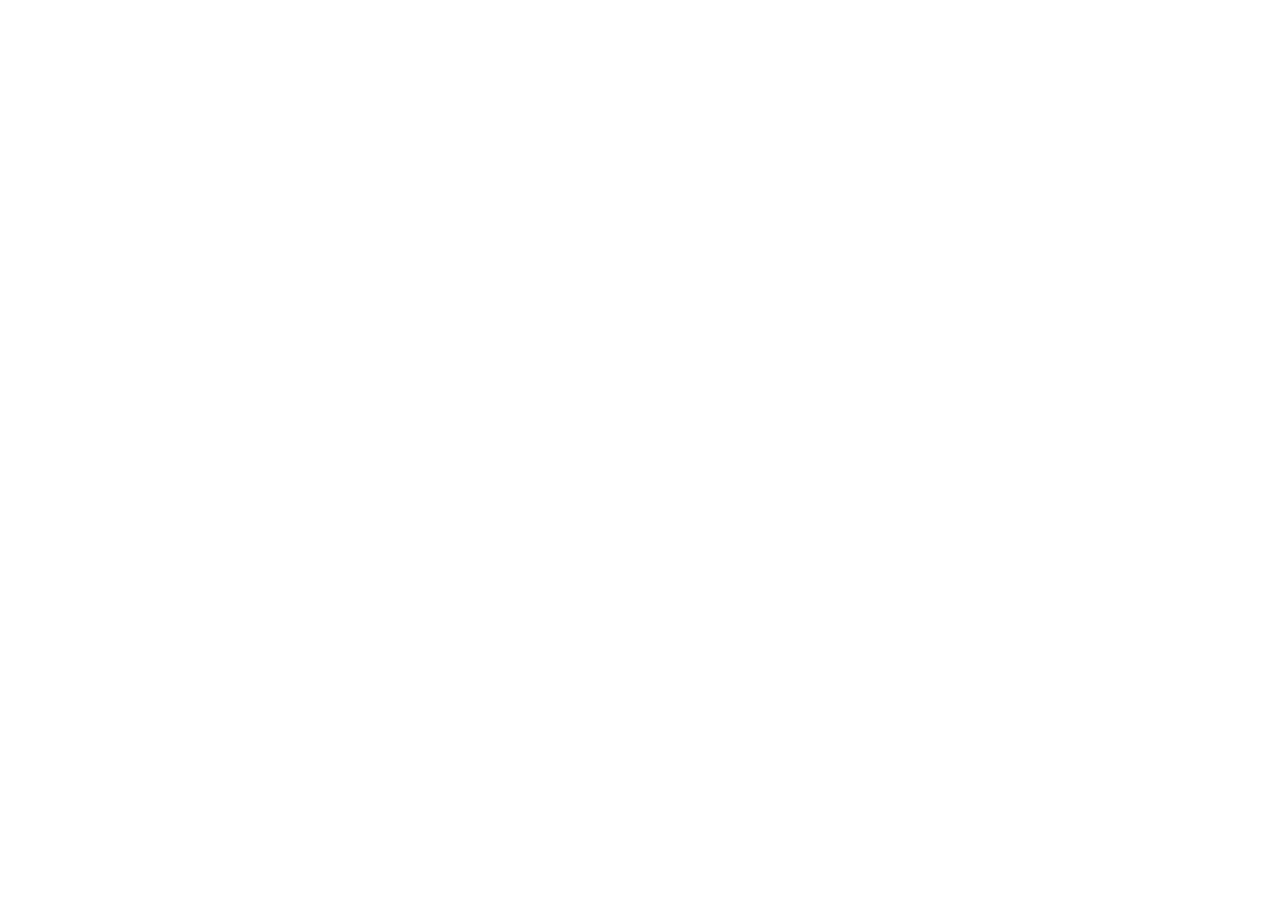
==== commit 13c4ddbc: "Update lo1st.html" ====
--- a/lo1st.html
+++ b/lo1st.html
@@ -1,165 +1,1625 @@
 <!doctype html>
 
 <html lang="en">
+
 <head>
-    <meta charset="utf-8">
-    
-    
-    <script>try{if(localStorage.get("__framer_force_showing_editorbar_since")){const n=document.createElement("link");n.rel = "modulepreload";n.href="https://framer.com/edit/init.mjs";document.head.appendChild(n)}}catch(e){}</script>
-    
-    
-    
-    <meta name="viewport" content="width=device-width">
-    <meta name="generator" content="Framer 04b9457">
-    <title>Seasons - Free Creative Studio Template for Framer</title>
-    <meta name="description" content="Seasons is a free Creative Studio template for Framer, designed to showcase your work with bold visuals, modern layouts, and a seamless user experience.">
-    <meta name="framer-search-index" content="https://framerusercontent.com/sites/4IRBK3Fcs3y1ZDAHfa7m9A/searchIndex-gVxuI52GxHBU.json">
-    <meta name="framer-search-index-fallback" content="https://framerusercontent.com/sites/4IRBK3Fcs3y1ZDAHfa7m9A/searchIndex-2R0TUwpt67au.json">
-    <meta name="framer-html-plugin" content="disable">
-    <link href="https://framerusercontent.com/images/3EC9oOT2YxXy27G7cdHtFENCj8.png" rel="icon" media="(prefers-color-scheme: light)">
-    <link href="https://framerusercontent.com/images/3EC9oOT2YxXy27G7cdHtFENCj8.png" rel="icon" media="(prefers-color-scheme: dark)">
-    
-    <meta property="og:type" content="website">
-    <meta property="og:title" content="Seasons - Free Creative Studio Template for Framer">
-    <meta property="og:description" content="Seasons is a free Creative Studio template for Framer, designed to showcase your work with bold visuals, modern layouts, and a seamless user experience.">
-    <meta property="og:image" content="https://framerusercontent.com/images/wWRnnrwZIXEcvWdxmG9OWrgkj1A.jpg">
-    
-    <meta name="twitter:card" content="summary_large_image">
-    <meta name="twitter:title" content="Seasons - Free Creative Studio Template for Framer">
-    <meta name="twitter:description" content="Seasons is a free Creative Studio template for Framer, designed to showcase your work with bold visuals, modern layouts, and a seamless user experience.">
-    <meta name="twitter:image" content="https://framerusercontent.com/images/wWRnnrwZIXEcvWdxmG9OWrgkj1A.jpg">
-    
-    <style data-framer-font-css>@font-face { font-family: "Inter"; src: url("https://framerusercontent.com/assets/5vvr9Vy74if2I6bQbJvbw7SY1pQ.woff2"); font-display: swap; font-style: normal; font-weight: 400; unicode-range: U+0460-052F, U+1C80-1C88, U+20B4, U+2DE0-2DFF, U+A640-A69F, U+FE2E-FE2F }
-@font-face { font-family: "Inter"; src: url("https://framerusercontent.com/assets/EOr0mi4hNtlgWNn9if640EZzXCo.woff2"); font-display: swap; font-style: normal; font-weight: 400; unicode-range: U+0301, U+0400-045F, U+0490-0491, U+04B0-04B1, U+2116 }
-@font-face { font-family: "Inter"; src: url("https://framerusercontent.com/assets/Y9k9QrlZAqio88Klkmbd8VoMQc.woff2"); font-display: swap; font-style: normal; font-weight: 400; unicode-range: U+1F00-1FFF }
-@font-face { font-family: "Inter"; src: url("https://framerusercontent.com/assets/OYrD2tBIBPvoJXiIHnLoOXnY9M.woff2"); font-display: swap; font-style: normal; font-weight: 400; unicode-range: U+0370-03FF }
-@font-face { font-family: "Inter"; src: url("https://framerusercontent.com/assets/JeYwfuaPfZHQhEG8U5gtPDZ7WQ.woff2"); font-display: swap; font-style: normal; font-weight: 400; unicode-range: U+0100-024F, U+0259, U+1E00-1EFF, U+2020, U+20A0-20AB, U+20AD-20CF, U+2113, U+2C60-2C7F, U+A720-A7FF }
-@font-face { font-family: "Inter"; src: url("https://framerusercontent.com/assets/GrgcKwrN6d3Uz8EwcLHZxwEfC4.woff2"); font-display: swap; font-style: normal; font-weight: 400; unicode-range: U+0000-00FF, U+0131, U+0152-0153, U+02BB-02BC, U+02C6, U+02DA, U+02DC, U+2000-206F, U+2070, U+2074-207E, U+2080-208E, U+20AC, U+2122, U+2191, U+2193, U+2212, U+2215, U+FEFF, U+FFFD }
-@font-face { font-family: "Inter"; src: url("https://framerusercontent.com/assets/b6Y37FthZeALduNqHicBT6FutY.woff2"); font-display: swap; font-style: normal; font-weight: 400; unicode-range: U+0102-0103, U+0110-0111, U+0128-0129, U+0168-0169, U+01A0-01A1, U+01AF-01B0, U+1EA0-1EF9, U+20AB }
-@font-face { font-family: "Inter"; src: url("https://framerusercontent.com/assets/5A3Ce6C9YYmCjpQx9M4inSaKU.woff2"); font-display: swap; font-style: normal; font-weight: 500; unicode-range: U+0460-052F, U+1C80-1C88, U+20B4, U+2DE0-2DFF, U+A640-A69F, U+FE2E-FE2F }
-@font-face { font-family: "Inter"; src: url("https://framerusercontent.com/assets/Qx95Xyt0Ka3SGhinnbXIGpEIyP4.woff2"); font-display: swap; font-style: normal; font-weight: 500; unicode-range: U+0301, U+0400-045F, U+0490-0491, U+04B0-04B1, U+2116 }
-@font-face { font-family: "Inter"; src: url("https://framerusercontent.com/assets/6mJuEAguuIuMog10gGvH5d3cl8.woff2"); font-display: swap; font-style: normal; font-weight: 500; unicode-range: U+1F00-1FFF }
-@font-face { font-family: "Inter"; src: url("https://framerusercontent.com/assets/xYYWaj7wCU5zSQH0eXvSaS19wo.woff2"); font-display: swap; font-style: normal; font-weight: 500; unicode-range: U+0370-03FF }
-@font-face { font-family: "Inter"; src: url("https://framerusercontent.com/assets/otTaNuNpVK4RbdlT7zDDdKvQBA.woff2"); font-display: swap; font-style: normal; font-weight: 500; unicode-range: U+0100-024F, U+0259, U+1E00-1EFF, U+2020, U+20A0-20AB, U+20AD-20CF, U+2113, U+2C60-2C7F, U+A720-A7FF }
-@font-face { font-family: "Inter"; src: url("https://framerusercontent.com/assets/UjlFhCnUjxhNfep4oYBPqnEssyo.woff2"); font-display: swap; font-style: normal; font-weight: 500; unicode-range: U+0000-00FF, U+0131, U+0152-0153, U+02BB-02BC, U+02C6, U+02DA, U+02DC, U+2000-206F, U+2070, U+2074-207E, U+2080-208E, U+20AC, U+2122, U+2191, U+2193, U+2212, U+2215, U+FEFF, U+FFFD }
-@font-face { font-family: "Inter"; src: url("https://framerusercontent.com/assets/DolVirEGb34pEXEp8t8FQBSK4.woff2"); font-display: swap; font-style: normal; font-weight: 500; unicode-range: U+0102-0103, U+0110-0111, U+0128-0129, U+0168-0169, U+01A0-01A1, U+01AF-01B0, U+1EA0-1EF9, U+20AB }
-@font-face { font-family: "Inter Display"; src: url("https://framerusercontent.com/assets/ePuN3mCjzajIHnyCdvKBFiZkyY0.woff2"); font-display: swap; font-style: normal; font-weight: 500; unicode-range: U+0460-052F, U+1C80-1C88, U+20B4, U+2DE0-2DFF, U+A640-A69F, U+FE2E-FE2F }
-@font-face { font-family: "Inter Display"; src: url("https://framerusercontent.com/assets/V3j1L0o5vPFKe26Sw4HcpXCfHo.woff2"); font-display: swap; font-style: normal; font-weight: 500; unicode-range: U+0301, U+0400-045F, U+0490-0491, U+04B0-04B1, U+2116 }
-@font-face { font-family: "Inter Display"; src: url("https://framerusercontent.com/assets/F3kdpd2N0cToWV5huaZjjgM.woff2"); font-display: swap; font-style: normal; font-weight: 500; unicode-range: U+1F00-1FFF }
-@font-face { font-family: "Inter Display"; src: url("https://framerusercontent.com/assets/0iDmxkizU9goZoclqIqsV5rvETU.woff2"); font-display: swap; font-style: normal; font-weight: 500; unicode-range: U+0370-03FF }
-@font-face { font-family: "Inter Display"; src: url("https://framerusercontent.com/assets/r0mv3NegmA0akcQsNFotG32Las.woff2"); font-display: swap; font-style: normal; font-weight: 500; unicode-range: U+0100-024F, U+0259, U+1E00-1EFF, U+2020, U+20A0-20AB, U+20AD-20CF, U+2113, U+2C60-2C7F, U+A720-A7FF }
-@font-face { font-family: "Inter Display"; src: url("https://framerusercontent.com/assets/8yoV9pUxquX7VD7ZXlNYKQmkmk.woff2"); font-display: swap; font-style: normal; font-weight: 500; unicode-range: U+0000-00FF, U+0131, U+0152-0153, U+02BB-02BC, U+02C6, U+02DA, U+02DC, U+2000-206F, U+2074, U+20AC, U+2122, U+2191, U+2193, U+2212, U+2215, U+FEFF, U+FFFD }
-@font-face { font-family: "Inter Display"; src: url("https://framerusercontent.com/assets/Ii21jnSJkulBKsHHXKlapi7fv9w.woff2"); font-display: swap; font-style: normal; font-weight: 500; unicode-range: U+0102-0103, U+0110-0111, U+0128-0129, U+0168-0169, U+01A0-01A1, U+01AF-01B0, U+1EA0-1EF9, U+20AB }
-@font-face { font-family: "Inter Display"; src: url("https://framerusercontent.com/assets/I11LrmuBDQZweplJ62KkVsklU5Y.woff2"); font-display: swap; font-style: normal; font-weight: 700; unicode-range: U+0460-052F, U+1C80-1C88, U+20B4, U+2DE0-2DFF, U+A640-A69F, U+FE2E-FE2F }
-@font-face { font-family: "Inter Display"; src: url("https://framerusercontent.com/assets/UjFZPDy3qGuDktQM4q9CxhKfIa8.woff2"); font-display: swap; font-style: normal; font-weight: 700; unicode-range: U+0301, U+0400-045F, U+0490-0491, U+04B0-04B1, U+2116 }
-@font-face { font-family: "Inter Display"; src: url("https://framerusercontent.com/assets/8exwVHJy2DhJ4N5prYlVMrEKmQ.woff2"); font-display: swap; font-style: normal; font-weight: 700; unicode-range: U+1F00-1FFF }
-@font-face { font-family: "Inter Display"; src: url("https://framerusercontent.com/assets/UTeedEK21hO5jDxEUldzdScUqpg.woff2"); font-display: swap; font-style: normal; font-weight: 700; unicode-range: U+0370-03FF }
-@font-face { font-family: "Inter Display"; src: url("https://framerusercontent.com/assets/Ig8B8nzy11hzIWEIYnkg91sofjo.woff2"); font-display: swap; font-style: normal; font-weight: 700; unicode-range: U+0100-024F, U+0259, U+1E00-1EFF, U+2020, U+20A0-20AB, U+20AD-20CF, U+2113, U+2C60-2C7F, U+A720-A7FF }
-@font-face { font-family: "Inter Display"; src: url("https://framerusercontent.com/assets/n9CXKI3tsmCPeC6MCT9NziShSuQ.woff2"); font-display: swap; font-style: normal; font-weight: 700; unicode-range: U+0000-00FF, U+0131, U+0152-0153, U+02BB-02BC, U+02C6, U+02DA, U+02DC, U+2000-206F, U+2074, U+20AC, U+2122, U+2191, U+2193, U+2212, U+2215, U+FEFF, U+FFFD }
-@font-face { font-family: "Inter Display"; src: url("https://framerusercontent.com/assets/qctQFoJqJ9aIbRSIp0AhCQpFxn8.woff2"); font-display: swap; font-style: normal; font-weight: 700; unicode-range: U+0102-0103, U+0110-0111, U+0128-0129, U+0168-0169, U+01A0-01A1, U+01AF-01B0, U+1EA0-1EF9, U+20AB }
-@font-face { font-family: "Inter Display"; src: url("https://framerusercontent.com/assets/fXvVh2JeZlehNcEhKHpHH0frSl0.woff2"); font-display: swap; font-style: italic; font-weight: 700; unicode-range: U+0460-052F, U+1C80-1C88, U+20B4, U+2DE0-2DFF, U+A640-A69F, U+FE2E-FE2F }
-@font-face { font-family: "Inter Display"; src: url("https://framerusercontent.com/assets/7pScaNeb6M7n2HF2jKemDqzCIr4.woff2"); font-display: swap; font-style: italic; font-weight: 700; unicode-range: U+0301, U+0400-045F, U+0490-0491, U+04B0-04B1, U+2116 }
-@font-face { font-family: "Inter Display"; src: url("https://framerusercontent.com/assets/qS4UjQYyATcVV9rODk0Zx9KhkY8.woff2"); font-display: swap; font-style: italic; font-weight: 700; unicode-range: U+1F00-1FFF }
-@font-face { font-family: "Inter Display"; src: url("https://framerusercontent.com/assets/VfD2n20yM7v0hrUEBHEyafsmMBY.woff2"); font-display: swap; font-style: italic; font-weight: 700; unicode-range: U+0370-03FF }
-@font-face { font-family: "Inter Display"; src: url("https://framerusercontent.com/assets/4oIO9fB59bn3cKFWz7piCj28z9s.woff2"); font-display: swap; font-style: italic; font-weight: 700; unicode-range: U+0100-024F, U+0259, U+1E00-1EFF, U+2020, U+20A0-20AB, U+20AD-20CF, U+2113, U+2C60-2C7F, U+A720-A7FF }
-@font-face { font-family: "Inter Display"; src: url("https://framerusercontent.com/assets/TBccIZR9kIpkRce5i9ATfPp7a4.woff2"); font-display: swap; font-style: italic; font-weight: 700; unicode-range: U+0000-00FF, U+0131, U+0152-0153, U+02BB-02BC, U+02C6, U+02DA, U+02DC, U+2000-206F, U+2074, U+20AC, U+2122, U+2191, U+2193, U+2212, U+2215, U+FEFF, U+FFFD }
-@font-face { font-family: "Inter Display"; src: url("https://framerusercontent.com/assets/F5Lmfd3fCAu7TwiYbI4DLWw4ks.woff2"); font-display: swap; font-style: italic; font-weight: 700; unicode-range: U+0102-0103, U+0110-0111, U+0128-0129, U+0168-0169, U+01A0-01A1, U+01AF-01B0, U+1EA0-1EF9, U+20AB }
-@font-face { font-family: "Inter Display"; src: url("https://framerusercontent.com/assets/A5P4nkYCJlLQxGxaS1lzG8PNSc.woff2"); font-display: swap; font-style: italic; font-weight: 500; unicode-range: U+0460-052F, U+1C80-1C88, U+20B4, U+2DE0-2DFF, U+A640-A69F, U+FE2E-FE2F }
-@font-face { font-family: "Inter Display"; src: url("https://framerusercontent.com/assets/vuPfygr1n1zYxscvWgGI8hRf3LE.woff2"); font-display: swap; font-style: italic; font-weight: 500; unicode-range: U+0301, U+0400-045F, U+0490-0491, U+04B0-04B1, U+2116 }
-@font-face { font-family: "Inter Display"; src: url("https://framerusercontent.com/assets/jplzYzqFHXreyADwk9yrkQlWQ.woff2"); font-display: swap; font-style: italic; font-weight: 500; unicode-range: U+1F00-1FFF }
-@font-face { font-family: "Inter Display"; src: url("https://framerusercontent.com/assets/sSIKP2TfVPvfK7YVENPE5H87A.woff2"); font-display: swap; font-style: italic; font-weight: 500; unicode-range: U+0370-03FF }
-@font-face { font-family: "Inter Display"; src: url("https://framerusercontent.com/assets/gawbeo7iEJSRZ4kcrh6YRrU8o.woff2"); font-display: swap; font-style: italic; font-weight: 500; unicode-range: U+0100-024F, U+0259, U+1E00-1EFF, U+2020, U+20A0-20AB, U+20AD-20CF, U+2113, U+2C60-2C7F, U+A720-A7FF }
-@font-face { font-family: "Inter Display"; src: url("https://framerusercontent.com/assets/xSzma7KIWAdctStaX171ey3lams.woff2"); font-display: swap; font-style: italic; font-weight: 500; unicode-range: U+0000-00FF, U+0131, U+0152-0153, U+02BB-02BC, U+02C6, U+02DA, U+02DC, U+2000-206F, U+2074, U+20AC, U+2122, U+2191, U+2193, U+2212, U+2215, U+FEFF, U+FFFD }
-@font-face { font-family: "Inter Display"; src: url("https://framerusercontent.com/assets/8E92vrr3j1gDqzepmeSbD2u0JxA.woff2"); font-display: swap; font-style: italic; font-weight: 500; unicode-range: U+0102-0103, U+0110-0111, U+0128-0129, U+0168-0169, U+01A0-01A1, U+01AF-01B0, U+1EA0-1EF9, U+20AB }
-@font-face { font-family: "Inter"; src: url("https://framerusercontent.com/assets/vQyevYAyHtARFwPqUzQGpnDs.woff2"); font-display: swap; font-style: normal; font-weight: 400; unicode-range: U+0000-00FF, U+0131, U+0152-0153, U+02BB-02BC, U+02C6, U+02DA, U+02DC, U+2000-206F, U+2074, U+20AC, U+2122, U+2191, U+2193, U+2212, U+2215, U+FEFF, U+FFFD }
-@font-face { font-family: "Inter"; src: url("https://framerusercontent.com/assets/DpPBYI0sL4fYLgAkX8KXOPVt7c.woff2"); font-display: swap; font-style: normal; font-weight: 700; unicode-range: U+0460-052F, U+1C80-1C88, U+20B4, U+2DE0-2DFF, U+A640-A69F, U+FE2E-FE2F }
-@font-face { font-family: "Inter"; src: url("https://framerusercontent.com/assets/4RAEQdEOrcnDkhHiiCbJOw92Lk.woff2"); font-display: swap; font-style: normal; font-weight: 700; unicode-range: U+0301, U+0400-045F, U+0490-0491, U+04B0-04B1, U+2116 }
-@font-face { font-family: "Inter"; src: url("https://framerusercontent.com/assets/1K3W8DizY3v4emK8Mb08YHxTbs.woff2"); font-display: swap; font-style: normal; font-weight: 700; unicode-range: U+1F00-1FFF }
-@font-face { font-family: "Inter"; src: url("https://framerusercontent.com/assets/tUSCtfYVM1I1IchuyCwz9gDdQ.woff2"); font-display: swap; font-style: normal; font-weight: 700; unicode-range: U+0370-03FF }
-@font-face { font-family: "Inter"; src: url("https://framerusercontent.com/assets/VgYFWiwsAC5OYxAycRXXvhze58.woff2"); font-display: swap; font-style: normal; font-weight: 700; unicode-range: U+0100-024F, U+0259, U+1E00-1EFF, U+2020, U+20A0-20AB, U+20AD-20CF, U+2113, U+2C60-2C7F, U+A720-A7FF }
-@font-face { font-family: "Inter"; src: url("https://framerusercontent.com/assets/DXD0Q7LSl7HEvDzucnyLnGBHM.woff2"); font-display: swap; font-style: normal; font-weight: 700; unicode-range: U+0000-00FF, U+0131, U+0152-0153, U+02BB-02BC, U+02C6, U+02DA, U+02DC, U+2000-206F, U+2074, U+20AC, U+2122, U+2191, U+2193, U+2212, U+2215, U+FEFF, U+FFFD }
-@font-face { font-family: "Inter"; src: url("https://framerusercontent.com/assets/GIryZETIX4IFypco5pYZONKhJIo.woff2"); font-display: swap; font-style: normal; font-weight: 700; unicode-range: U+0102-0103, U+0110-0111, U+0128-0129, U+0168-0169, U+01A0-01A1, U+01AF-01B0, U+1EA0-1EF9, U+20AB }
-@font-face { font-family: "Inter"; src: url("https://framerusercontent.com/assets/H89BbHkbHDzlxZzxi8uPzTsp90.woff2"); font-display: swap; font-style: italic; font-weight: 700; unicode-range: U+0460-052F, U+1C80-1C88, U+20B4, U+2DE0-2DFF, U+A640-A69F, U+FE2E-FE2F }
-@font-face { font-family: "Inter"; src: url("https://framerusercontent.com/assets/u6gJwDuwB143kpNK1T1MDKDWkMc.woff2"); font-display: swap; font-style: italic; font-weight: 700; unicode-range: U+0301, U+0400-045F, U+0490-0491, U+04B0-04B1, U+2116 }
-@font-face { font-family: "Inter"; src: url("https://framerusercontent.com/assets/43sJ6MfOPh1LCJt46OvyDuSbA6o.woff2"); font-display: swap; font-style: italic; font-weight: 700; unicode-range: U+1F00-1FFF }
-@font-face { font-family: "Inter"; src: url("https://framerusercontent.com/assets/wccHG0r4gBDAIRhfHiOlq6oEkqw.woff2"); font-display: swap; font-style: italic; font-weight: 700; unicode-range: U+0370-03FF }
-@font-face { font-family: "Inter"; src: url("https://framerusercontent.com/assets/WZ367JPwf9bRW6LdTHN8rXgSjw.woff2"); font-display: swap; font-style: italic; font-weight: 700; unicode-range: U+0100-024F, U+0259, U+1E00-1EFF, U+2020, U+20A0-20AB, U+20AD-20CF, U+2113, U+2C60-2C7F, U+A720-A7FF }
-@font-face { font-family: "Inter"; src: url("https://framerusercontent.com/assets/QxmhnWTzLtyjIiZcfaLIJ8EFBXU.woff2"); font-display: swap; font-style: italic; font-weight: 700; unicode-range: U+0000-00FF, U+0131, U+0152-0153, U+02BB-02BC, U+02C6, U+02DA, U+02DC, U+2000-206F, U+2074, U+20AC, U+2122, U+2191, U+2193, U+2212, U+2215, U+FEFF, U+FFFD }
-@font-face { font-family: "Inter"; src: url("https://framerusercontent.com/assets/2A4Xx7CngadFGlVV4xrO06OBHY.woff2"); font-display: swap; font-style: italic; font-weight: 700; unicode-range: U+0102-0103, U+0110-0111, U+0128-0129, U+0168-0169, U+01A0-01A1, U+01AF-01B0, U+1EA0-1EF9, U+20AB }
-@font-face { font-family: "Inter"; src: url("https://framerusercontent.com/assets/CfMzU8w2e7tHgF4T4rATMPuWosA.woff2"); font-display: swap; font-style: italic; font-weight: 400; unicode-range: U+0460-052F, U+1C80-1C88, U+20B4, U+2DE0-2DFF, U+A640-A69F, U+FE2E-FE2F }
-@font-face { font-family: "Inter"; src: url("https://framerusercontent.com/assets/867QObYax8ANsfX4TGEVU9YiCM.woff2"); font-display: swap; font-style: italic; font-weight: 400; unicode-range: U+0301, U+0400-045F, U+0490-0491, U+04B0-04B1, U+2116 }
-@font-face { font-family: "Inter"; src: url("https://framerusercontent.com/assets/Oyn2ZbENFdnW7mt2Lzjk1h9Zb9k.woff2"); font-display: swap; font-style: italic; font-weight: 400; unicode-range: U+1F00-1FFF }
-@font-face { font-family: "Inter"; src: url("https://framerusercontent.com/assets/cdAe8hgZ1cMyLu9g005pAW3xMo.woff2"); font-display: swap; font-style: italic; font-weight: 400; unicode-range: U+0370-03FF }
-@font-face { font-family: "Inter"; src: url("https://framerusercontent.com/assets/DOfvtmE1UplCq161m6Hj8CSQYg.woff2"); font-display: swap; font-style: italic; font-weight: 400; unicode-range: U+0100-024F, U+0259, U+1E00-1EFF, U+2020, U+20A0-20AB, U+20AD-20CF, U+2113, U+2C60-2C7F, U+A720-A7FF }
-@font-face { font-family: "Inter"; src: url("https://framerusercontent.com/assets/vFzuJY0c65av44uhEKB6vyjFMg.woff2"); font-display: swap; font-style: italic; font-weight: 400; unicode-range: U+0000-00FF, U+0131, U+0152-0153, U+02BB-02BC, U+02C6, U+02DA, U+02DC, U+2000-206F, U+2074, U+20AC, U+2122, U+2191, U+2193, U+2212, U+2215, U+FEFF, U+FFFD }
-@font-face { font-family: "Inter"; src: url("https://framerusercontent.com/assets/tKtBcDnBMevsEEJKdNGhhkLzYo.woff2"); font-display: swap; font-style: italic; font-weight: 400; unicode-range: U+0102-0103, U+0110-0111, U+0128-0129, U+0168-0169, U+01A0-01A1, U+01AF-01B0, U+1EA0-1EF9, U+20AB }
-@font-face { font-family: "Inter"; src: url("https://framerusercontent.com/assets/d3tHnaQIAeqiE5hGcRw4mmgWYU.woff2"); font-display: swap; font-style: normal; font-weight: 500; unicode-range: U+0000-00FF, U+0131, U+0152-0153, U+02BB-02BC, U+02C6, U+02DA, U+02DC, U+2000-206F, U+2074, U+20AC, U+2122, U+2191, U+2193, U+2212, U+2215, U+FEFF, U+FFFD }
-@font-face { font-family: "Inter"; src: url("https://framerusercontent.com/assets/khkJkwSL66WFg8SX6Wa726c.woff2"); font-display: swap; font-style: italic; font-weight: 500; unicode-range: U+0460-052F, U+1C80-1C88, U+20B4, U+2DE0-2DFF, U+A640-A69F, U+FE2E-FE2F }
-@font-face { font-family: "Inter"; src: url("https://framerusercontent.com/assets/0E7IMbDzcGABpBwwqNEt60wU0w.woff2"); font-display: swap; font-style: italic; font-weight: 500; unicode-range: U+0301, U+0400-045F, U+0490-0491, U+04B0-04B1, U+2116 }
-@font-face { font-family: "Inter"; src: url("https://framerusercontent.com/assets/NTJ0nQgIF0gcDelS14zQ9NR9Q.woff2"); font-display: swap; font-style: italic; font-weight: 500; unicode-range: U+1F00-1FFF }
-@font-face { font-family: "Inter"; src: url("https://framerusercontent.com/assets/QrcNhgEPfRl0LS8qz5Ln8olanl8.woff2"); font-display: swap; font-style: italic; font-weight: 500; unicode-range: U+0370-03FF }
-@font-face { font-family: "Inter"; src: url("https://framerusercontent.com/assets/JEXmejW8mXOYMtt0hyRg811kHac.woff2"); font-display: swap; font-style: italic; font-weight: 500; unicode-range: U+0100-024F, U+0259, U+1E00-1EFF, U+2020, U+20A0-20AB, U+20AD-20CF, U+2113, U+2C60-2C7F, U+A720-A7FF }
-@font-face { font-family: "Inter"; src: url("https://framerusercontent.com/assets/ksvR4VsLksjpSwnC2fPgHRNMw.woff2"); font-display: swap; font-style: italic; font-weight: 500; unicode-range: U+0000-00FF, U+0131, U+0152-0153, U+02BB-02BC, U+02C6, U+02DA, U+02DC, U+2000-206F, U+2074, U+20AC, U+2122, U+2191, U+2193, U+2212, U+2215, U+FEFF, U+FFFD }
-@font-face { font-family: "Inter"; src: url("https://framerusercontent.com/assets/uy9s0iWuxiNnVt8EpTI3gzohpwo.woff2"); font-display: swap; font-style: italic; font-weight: 500; unicode-range: U+0102-0103, U+0110-0111, U+0128-0129, U+0168-0169, U+01A0-01A1, U+01AF-01B0, U+1EA0-1EF9, U+20AB }
-@font-face { font-family: "Inter Display"; src: url("https://framerusercontent.com/assets/iwWTDc49ENF2tCHbqlNARXw6Ug.woff2"); font-display: swap; font-style: normal; font-weight: 500; unicode-range: U+0000-00FF, U+0131, U+0152-0153, U+02BB-02BC, U+02C6, U+02DA, U+02DC, U+2000-206F, U+2070, U+2074-207E, U+2080-208E, U+20AC, U+2122, U+2191, U+2193, U+2212, U+2215, U+FEFF, U+FFFD }
-@font-face { font-family: "Inter Display"; src: url("https://framerusercontent.com/assets/qITWJ2WdG0wrgQPDb8lvnYnTXDg.woff2"); font-display: swap; font-style: normal; font-weight: 700; unicode-range: U+0000-00FF, U+0131, U+0152-0153, U+02BB-02BC, U+02C6, U+02DA, U+02DC, U+2000-206F, U+2070, U+2074-207E, U+2080-208E, U+20AC, U+2122, U+2191, U+2193, U+2212, U+2215, U+FEFF, U+FFFD }
-@font-face { font-family: "Inter"; src: url("https://framerusercontent.com/assets/hyOgCu0Xnghbimh0pE8QTvtt2AU.woff2"); font-display: swap; font-style: normal; font-weight: 600; unicode-range: U+0460-052F, U+1C80-1C88, U+20B4, U+2DE0-2DFF, U+A640-A69F, U+FE2E-FE2F }
-@font-face { font-family: "Inter"; src: url("https://framerusercontent.com/assets/NeGmSOXrPBfEFIy5YZeHq17LEDA.woff2"); font-display: swap; font-style: normal; font-weight: 600; unicode-range: U+0301, U+0400-045F, U+0490-0491, U+04B0-04B1, U+2116 }
-@font-face { font-family: "Inter"; src: url("https://framerusercontent.com/assets/oYaAX5himiTPYuN8vLWnqBbfD2s.woff2"); font-display: swap; font-style: normal; font-weight: 600; unicode-range: U+1F00-1FFF }
-@font-face { font-family: "Inter"; src: url("https://framerusercontent.com/assets/lEJLP4R0yuCaMCjSXYHtJw72M.woff2"); font-display: swap; font-style: normal; font-weight: 600; unicode-range: U+0370-03FF }
-@font-face { font-family: "Inter"; src: url("https://framerusercontent.com/assets/cRJyLNuTJR5jbyKzGi33wU9cqIQ.woff2"); font-display: swap; font-style: normal; font-weight: 600; unicode-range: U+0100-024F, U+0259, U+1E00-1EFF, U+2020, U+20A0-20AB, U+20AD-20CF, U+2113, U+2C60-2C7F, U+A720-A7FF }
-@font-face { font-family: "Inter"; src: url("https://framerusercontent.com/assets/yDtI2UI8XcEg1W2je9XPN3Noo.woff2"); font-display: swap; font-style: normal; font-weight: 600; unicode-range: U+0000-00FF, U+0131, U+0152-0153, U+02BB-02BC, U+02C6, U+02DA, U+02DC, U+2000-206F, U+2070, U+2074-207E, U+2080-208E, U+20AC, U+2122, U+2191, U+2193, U+2212, U+2215, U+FEFF, U+FFFD }
-@font-face { font-family: "Inter"; src: url("https://framerusercontent.com/assets/A0Wcc7NgXMjUuFdquHDrIZpzZw0.woff2"); font-display: swap; font-style: normal; font-weight: 600; unicode-range: U+0102-0103, U+0110-0111, U+0128-0129, U+0168-0169, U+01A0-01A1, U+01AF-01B0, U+1EA0-1EF9, U+20AB }
-@font-face { font-family: "Inter"; src: url("https://framerusercontent.com/assets/VgYFWiwsAC5OYxAycRXXvhze58.woff2"); font-display: swap; font-style: normal; font-weight: 700; unicode-range: U+0000-00FF, U+0131, U+0152-0153, U+02BB-02BC, U+02C6, U+02DA, U+02DC, U+2000-206F, U+2070, U+2074-207E, U+2080-208E, U+20AC, U+2122, U+2191, U+2193, U+2212, U+2215, U+FEFF, U+FFFD }
-@font-face { font-family: "Inter Display"; src: url("https://framerusercontent.com/assets/gazZKZuUEtvr9ULhdA4SprP0AZ0.woff2"); font-display: swap; font-style: normal; font-weight: 600; unicode-range: U+0460-052F, U+1C80-1C88, U+20B4, U+2DE0-2DFF, U+A640-A69F, U+FE2E-FE2F }
-@font-face { font-family: "Inter Display"; src: url("https://framerusercontent.com/assets/pe8RoujoPxuTZhqoNzYqHX2MXA.woff2"); font-display: swap; font-style: normal; font-weight: 600; unicode-range: U+0301, U+0400-045F, U+0490-0491, U+04B0-04B1, U+2116 }
-@font-face { font-family: "Inter Display"; src: url("https://framerusercontent.com/assets/teGhWnhH3bCqefKGsIsqFy3hK8.woff2"); font-display: swap; font-style: normal; font-weight: 600; unicode-range: U+1F00-1FFF }
-@font-face { font-family: "Inter Display"; src: url("https://framerusercontent.com/assets/qQHxgTnEk6Czu1yW4xS82HQWFOk.woff2"); font-display: swap; font-style: normal; font-weight: 600; unicode-range: U+0370-03FF }
-@font-face { font-family: "Inter Display"; src: url("https://framerusercontent.com/assets/MJ3N6lfN4iP5Um8rJGqLYl03tE.woff2"); font-display: swap; font-style: normal; font-weight: 600; unicode-range: U+0100-024F, U+0259, U+1E00-1EFF, U+2020, U+20A0-20AB, U+20AD-20CF, U+2113, U+2C60-2C7F, U+A720-A7FF }
-@font-face { font-family: "Inter Display"; src: url("https://framerusercontent.com/assets/dHHUz45rhM2KCQpj9zttNVlibk.woff2"); font-display: swap; font-style: normal; font-weight: 600; unicode-range: U+0000-00FF, U+0131, U+0152-0153, U+02BB-02BC, U+02C6, U+02DA, U+02DC, U+2000-206F, U+2074, U+20AC, U+2122, U+2191, U+2193, U+2212, U+2215, U+FEFF, U+FFFD }
-@font-face { font-family: "Inter Display"; src: url("https://framerusercontent.com/assets/0SEEmmWc3vovhaai4RlRQSWRrz0.woff2"); font-display: swap; font-style: normal; font-weight: 600; unicode-range: U+0102-0103, U+0110-0111, U+0128-0129, U+0168-0169, U+01A0-01A1, U+01AF-01B0, U+1EA0-1EF9, U+20AB }
-@font-face { font-family: "Inter Display"; src: url("https://framerusercontent.com/assets/KKQXBq6BF0xEmVbrTnWxh3Yw.woff2"); font-display: swap; font-style: italic; font-weight: 600; unicode-range: U+0460-052F, U+1C80-1C88, U+20B4, U+2DE0-2DFF, U+A640-A69F, U+FE2E-FE2F }
-@font-face { font-family: "Inter Display"; src: url("https://framerusercontent.com/assets/ugFYeIKZEJXDxI6Kh0YQUX6EK9I.woff2"); font-display: swap; font-style: italic; font-weight: 600; unicode-range: U+0301, U+0400-045F, U+0490-0491, U+04B0-04B1, U+2116 }
-@font-face { font-family: "Inter Display"; src: url("https://framerusercontent.com/assets/DgDysCLt0HkIpWMu2uN5tivgQ.woff2"); font-display: swap; font-style: italic; font-weight: 600; unicode-range: U+1F00-1FFF }
-@font-face { font-family: "Inter Display"; src: url("https://framerusercontent.com/assets/2yEyxokC6poTg3Uc5E2ogfVi6WE.woff2"); font-display: swap; font-style: italic; font-weight: 600; unicode-range: U+0370-03FF }
-@font-face { font-family: "Inter Display"; src: url("https://framerusercontent.com/assets/wmHLUqO4QxLaADUScavxvknnBQ.woff2"); font-display: swap; font-style: italic; font-weight: 600; unicode-range: U+0100-024F, U+0259, U+1E00-1EFF, U+2020, U+20A0-20AB, U+20AD-20CF, U+2113, U+2C60-2C7F, U+A720-A7FF }
-@font-face { font-family: "Inter Display"; src: url("https://framerusercontent.com/assets/08bCJfmvizuFi36VeazboYh54CQ.woff2"); font-display: swap; font-style: italic; font-weight: 600; unicode-range: U+0000-00FF, U+0131, U+0152-0153, U+02BB-02BC, U+02C6, U+02DA, U+02DC, U+2000-206F, U+2074, U+20AC, U+2122, U+2191, U+2193, U+2212, U+2215, U+FEFF, U+FFFD }
-@font-face { font-family: "Inter Display"; src: url("https://framerusercontent.com/assets/DuYGXsyDXsSnxlZ8qzmcA4x3JiI.woff2"); font-display: swap; font-style: italic; font-weight: 600; unicode-range: U+0102-0103, U+0110-0111, U+0128-0129, U+0168-0169, U+01A0-01A1, U+01AF-01B0, U+1EA0-1EF9, U+20AB }
-@font-face { font-family: "Inter"; src: url("https://framerusercontent.com/assets/1ZFS7N918ojhhd0nQWdj3jz4w.woff2"); font-display: swap; font-style: normal; font-weight: 600; unicode-range: U+0000-00FF, U+0131, U+0152-0153, U+02BB-02BC, U+02C6, U+02DA, U+02DC, U+2000-206F, U+2074, U+20AC, U+2122, U+2191, U+2193, U+2212, U+2215, U+FEFF, U+FFFD }
-@font-face { font-family: "Inter"; src: url("https://framerusercontent.com/assets/vxBnBhH8768IFAXAb4Qf6wQHKs.woff2"); font-display: swap; font-style: italic; font-weight: 600; unicode-range: U+0460-052F, U+1C80-1C88, U+20B4, U+2DE0-2DFF, U+A640-A69F, U+FE2E-FE2F }
-@font-face { font-family: "Inter"; src: url("https://framerusercontent.com/assets/zSsEuoJdh8mcFVk976C05ZfQr8.woff2"); font-display: swap; font-style: italic; font-weight: 600; unicode-range: U+0301, U+0400-045F, U+0490-0491, U+04B0-04B1, U+2116 }
-@font-face { font-family: "Inter"; src: url("https://framerusercontent.com/assets/b8ezwLrN7h2AUoPEENcsTMVJ0.woff2"); font-display: swap; font-style: italic; font-weight: 600; unicode-range: U+1F00-1FFF }
-@font-face { font-family: "Inter"; src: url("https://framerusercontent.com/assets/mvNEIBLyHbscgHtwfsByjXUz3XY.woff2"); font-display: swap; font-style: italic; font-weight: 600; unicode-range: U+0370-03FF }
-@font-face { font-family: "Inter"; src: url("https://framerusercontent.com/assets/6FI2EneKzM3qBy5foOZXey7coCA.woff2"); font-display: swap; font-style: italic; font-weight: 600; unicode-range: U+0100-024F, U+0259, U+1E00-1EFF, U+2020, U+20A0-20AB, U+20AD-20CF, U+2113, U+2C60-2C7F, U+A720-A7FF }
-@font-face { font-family: "Inter"; src: url("https://framerusercontent.com/assets/qrVgiXNd6RuQjETYQiVQ9nqCk.woff2"); font-display: swap; font-style: italic; font-weight: 600; unicode-range: U+0000-00FF, U+0131, U+0152-0153, U+02BB-02BC, U+02C6, U+02DA, U+02DC, U+2000-206F, U+2074, U+20AC, U+2122, U+2191, U+2193, U+2212, U+2215, U+FEFF, U+FFFD }
-@font-face { font-family: "Inter"; src: url("https://framerusercontent.com/assets/NHHeAKJVP0ZWHk5YZnQQChIsBM.woff2"); font-display: swap; font-style: italic; font-weight: 600; unicode-range: U+0102-0103, U+0110-0111, U+0128-0129, U+0168-0169, U+01A0-01A1, U+01AF-01B0, U+1EA0-1EF9, U+20AB }
-@font-face { font-family: "Inter Placeholder"; src: local("Arial"); ascent-override: 89.79%; descent-override: 22.36%; line-gap-override: 0.00%; size-adjust: 107.89% }
-@font-face { font-family: "Inter Display Placeholder"; src: local("Arial"); ascent-override: 98.56%; descent-override: 24.54%; line-gap-override: 0.00%; size-adjust: 98.29% }</style>
-    
-    <meta name="robots" content="max-image-preview:large"><style data-framer-breakpoint-css>@media(min-width: 1200px){.hidden-1vhlwrb{display:none!important}}@media(min-width: 810px) and (max-width: 1199.98px){.hidden-115yqf1{display:none!important}}@media(max-width: 809.98px){.hidden-1u2h3k{display:none!important}}@media(min-width: 1200px){.hidden-x2dmcl{display:none!important}}@media(min-width: 812px) and (max-width: 1199.98px){.hidden-ow94se{display:none!important}}@media(max-width: 811.98px){.hidden-1ggq69c{display:none!important}}</style><style data-framer-css-ssr-minified data-framer-components="framer-lib-cursors-host framer-tX8Rx PropertyOverrides framer-Pwe2G framer-Qas3u framer-uD8er framer-iL7qq framer-Pxx9a framer-B1uaT framer-LoC3g framer-ZDtUt framer-ZmWrf framer-7JSZL framer-81ukm framer-URPSc framer-9X8zn framer-7UTBA framer-obrHh framer-0dlTx">html,body,#main{box-sizing:border-box;margin:0;padding:0}:root{-webkit-font-smoothing:antialiased;-moz-osx-font-smoothing:grayscale}*{box-sizing:border-box;-webkit-font-smoothing:inherit}h1,h2,h3,h4,h5,h6,p,figure{margin:0}body,input,textarea,select,button{font-family:sans-serif;font-size:12px}body{--token-a5953f23-fa49-4560-9f94-8fcdaaf812f6:#fff;--token-b18ef4b8-1a56-4669-becc-58e1b8331d11:#101010;--token-b32b9ae8-8f36-4b2e-a4e5-e9a18e755de1:#757575;--token-d1669f21-5b9a-44f0-8b3a-07475642ad84:#f5f5f5;--token-39dc2318-486f-465e-b7ed-335befc78f11:#704015;--token-b4b6101f-8b9f-4a73-a90e-5466639592b3:#f7d2ad;--token-fc8a90b8-1809-4046-81c0-8881ae09cca9:#ffebd6;--token-731f9270-8f02-4679-aef8-0726d349f7c2:#fff7f0;--token-29d7d0ec-f58c-4d28-80aa-cfba9a14d354:#141414;--token-b1ca614a-d6fb-4f5d-b847-44f80be9e244:#e6c2a1;--token-4b7a9f96-715e-4406-b5ac-01008b782a3b:#bcbcbc29;--token-d921056f-bd82-43c0-a847-988798500c6a:#d6d1ce;--token-4f2bfa98-5772-46a8-b692-2f53ceb7b6f7:#d4d4d4b3;--token-b507900f-0c5d-4691-a7a2-24b1fce61522:#fff;--token-1de56261-8587-4c45-a75a-6d7b10c7f58b:#ffffff1a;--token-0816bd35-0e27-487f-90b8-fec03d4c8d1d:#eaeaea;--token-873fb35c-2084-47f0-9254-cb5d8b65f475:#fff;--token-440020f8-b9e1-49ea-9687-1ea12b43b3de:#000;--token-87e6d356-f892-4c3e-bd6c-68461b752930:#1a1a1a;--token-5e6ca5e2-f7ae-4b0a-ac12-853f73b9de23:#fff5f7;--token-c53bc032-a445-44bf-b542-b566e1c9486a:#fff;--token-e63bc84a-87bd-415d-9b16-445dc312962c:#fafafa;--token-b2e77e9c-88d2-44f3-86e9-0b57b23b663f:gray}@supports (z-index:calc(infinity)){#__framer-badge-container{--infinity:infinity}}#__framer-badge-container{pointer-events:none;width:100%;z-index:calc(var(--infinity,2147480000));justify-content:flex-end;padding:20px;display:flex;position:fixed;bottom:0}body{--framer-will-change-override:none}@supports (background:-webkit-named-image(i)) and (not (grid-template-rows:subgrid)){body{--framer-will-change-override:transform}}[data-framer-component-type]{position:absolute}[data-framer-component-type=Text]{cursor:inherit}[data-framer-component-text-autosized] *{white-space:pre}[data-framer-component-type=Text]>*{text-align:var(--framer-text-alignment,start)}[data-framer-component-type=Text] span span,[data-framer-component-type=Text] p span,[data-framer-component-type=Text] h1 span,[data-framer-component-type=Text] h2 span,[data-framer-component-type=Text] h3 span,[data-framer-component-type=Text] h4 span,[data-framer-component-type=Text] h5 span,[data-framer-component-type=Text] h6 span{display:block}[data-framer-component-type=Text] span span span,[data-framer-component-type=Text] p span span,[data-framer-component-type=Text] h1 span span,[data-framer-component-type=Text] h2 span span,[data-framer-component-type=Text] h3 span span,[data-framer-component-type=Text] h4 span span,[data-framer-component-type=Text] h5 span span,[data-framer-component-type=Text] h6 span span{display:unset}[data-framer-component-type=Text] div div span,[data-framer-component-type=Text] a div span,[data-framer-component-type=Text] span span span,[data-framer-component-type=Text] p span span,[data-framer-component-type=Text] h1 span span,[data-framer-component-type=Text] h2 span span,[data-framer-component-type=Text] h3 span span,[data-framer-component-type=Text] h4 span span,[data-framer-component-type=Text] h5 span span,[data-framer-component-type=Text] h6 span span,[data-framer-component-type=Text] a{font-family:var(--font-family);font-style:var(--font-style);font-weight:min(calc(var(--framer-font-weight-increase,0) + var(--font-weight,400)),900);color:var(--text-color);letter-spacing:var(--letter-spacing);font-size:var(--font-size);text-transform:var(--text-transform);--text-decoration:var(--framer-text-decoration-style,solid)var(--framer-text-decoration,none)var(--framer-text-decoration-color,currentcolor)var(--framer-text-decoration-thickness,auto);--text-decoration-skip-ink:var(--framer-text-decoration-skip-ink);--text-underline-offset:var(--framer-text-decoration-offset);line-height:var(--line-height);--font-family:var(--framer-font-family);--font-style:var(--framer-font-style);--font-weight:var(--framer-font-weight);--text-color:var(--framer-text-color);--letter-spacing:var(--framer-letter-spacing);--font-size:var(--framer-font-size);--text-transform:var(--framer-text-transform);--line-height:var(--framer-line-height)}[data-framer-component-type=Text] a,[data-framer-component-type=Text] a div span,[data-framer-component-type=Text] a span span span,[data-framer-component-type=Text] a p span span,[data-framer-component-type=Text] a h1 span span,[data-framer-component-type=Text] a h2 span span,[data-framer-component-type=Text] a h3 span span,[data-framer-component-type=Text] a h4 span span,[data-framer-component-type=Text] a h5 span span,[data-framer-component-type=Text] a h6 span span{--font-family:var(--framer-link-font-family,var(--framer-font-family));--font-style:var(--framer-link-font-style,var(--framer-font-style));--font-weight:var(--framer-link-font-weight,var(--framer-font-weight));--text-color:var(--framer-link-text-color,var(--framer-text-color));--font-size:var(--framer-link-font-size,var(--framer-font-size));--text-transform:var(--framer-link-text-transform,var(--framer-text-transform));--text-decoration:var(--framer-link-text-decoration-style,var(--framer-text-decoration-style,solid))var(--framer-link-text-decoration,var(--framer-text-decoration,none))var(--framer-link-text-decoration-color,var(--framer-text-decoration-color,currentcolor))var(--framer-link-text-decoration-thickness,var(--framer-text-decoration-thickness,auto));--text-decoration-skip-ink:var(--framer-link-text-decoration-skip-ink,var(--framer-text-decoration-skip-ink));--text-underline-offset:var(--framer-link-text-decoration-offset,var(--framer-text-decoration-offset))}[data-framer-component-type=Text] a:hover,[data-framer-component-type=Text] a div span:hover,[data-framer-component-type=Text] a span span span:hover,[data-framer-component-type=Text] a p span span:hover,[data-framer-component-type=Text] a h1 span span:hover,[data-framer-component-type=Text] a h2 span span:hover,[data-framer-component-type=Text] a h3 span span:hover,[data-framer-component-type=Text] a h4 span span:hover,[data-framer-component-type=Text] a h5 span span:hover,[data-framer-component-type=Text] a h6 span span:hover{--font-family:var(--framer-link-hover-font-family,var(--framer-link-font-family,var(--framer-font-family)));--font-style:var(--framer-link-hover-font-style,var(--framer-link-font-style,var(--framer-font-style)));--font-weight:var(--framer-link-hover-font-weight,var(--framer-link-font-weight,var(--framer-font-weight)));--text-color:var(--framer-link-hover-text-color,var(--framer-link-text-color,var(--framer-text-color)));--font-size:var(--framer-link-hover-font-size,var(--framer-link-font-size,var(--framer-font-size)));--text-transform:var(--framer-link-hover-text-transform,var(--framer-link-text-transform,var(--framer-text-transform)));--text-decoration:var(--framer-link-hover-text-decoration-style,var(--framer-link-text-decoration-style,var(--framer-text-decoration-style,solid)))var(--framer-link-hover-text-decoration,var(--framer-link-text-decoration,var(--framer-text-decoration,none)))var(--framer-link-hover-text-decoration-color,var(--framer-link-text-decoration-color,var(--framer-text-decoration-color,currentcolor)))var(--framer-link-hover-text-decoration-thickness,var(--framer-link-text-decoration-thickness,var(--framer-text-decoration-thickness,auto)));--text-decoration-skip-ink:var(--framer-link-hover-text-decoration-skip-ink,var(--framer-link-text-decoration-skip-ink,var(--framer-text-decoration-skip-ink)));--text-underline-offset:var(--framer-link-hover-text-decoration-offset,var(--framer-link-text-decoration-offset,var(--framer-text-decoration-offset)))}[data-framer-component-type=Text].isCurrent a,[data-framer-component-type=Text].isCurrent a div span,[data-framer-component-type=Text].isCurrent a span span span,[data-framer-component-type=Text].isCurrent a p span span,[data-framer-component-type=Text].isCurrent a h1 span span,[data-framer-component-type=Text].isCurrent a h2 span span,[data-framer-component-type=Text].isCurrent a h3 span span,[data-framer-component-type=Text].isCurrent a h4 span span,[data-framer-component-type=Text].isCurrent a h5 span span,[data-framer-component-type=Text].isCurrent a h6 span span{--font-family:var(--framer-link-current-font-family,var(--framer-link-font-family,var(--framer-font-family)));--font-style:var(--framer-link-current-font-style,var(--framer-link-font-style,var(--framer-font-style)));--font-weight:var(--framer-link-current-font-weight,var(--framer-link-font-weight,var(--framer-font-weight)));--text-color:var(--framer-link-current-text-color,var(--framer-link-text-color,var(--framer-text-color)));--font-size:var(--framer-link-current-font-size,var(--framer-link-font-size,var(--framer-font-size)));--text-transform:var(--framer-link-current-text-transform,var(--framer-link-text-transform,var(--framer-text-transform)));--text-decoration:var(--framer-link-current-text-decoration-style,var(--framer-link-text-decoration-style,var(--framer-text-decoration-style,solid)))var(--framer-link-current-text-decoration,var(--framer-link-text-decoration,var(--framer-text-decoration,none)))var(--framer-link-current-text-decoration-color,var(--framer-link-text-decoration-color,var(--framer-text-decoration-color,currentcolor)))var(--framer-link-current-text-decoration-thickness,var(--framer-link-text-decoration-thickness,var(--framer-text-decoration-thickness,auto)));--text-decoration-skip-ink:var(--framer-link-current-text-decoration-skip-ink,var(--framer-link-text-decoration-skip-ink,var(--framer-text-decoration-skip-ink)));--text-underline-offset:var(--framer-link-current-text-decoration-offset,var(--framer-link-text-decoration-offset,var(--framer-text-decoration-offset)))}[data-framer-component-type=RichTextContainer]{outline:none;flex-direction:column;flex-shrink:0;justify-content:flex-start;display:flex}p.framer-text,div.framer-text,figure.framer-text,h1.framer-text,h2.framer-text,h3.framer-text,h4.framer-text,h5.framer-text,h6.framer-text,ol.framer-text,ul.framer-text{margin:0;padding:0}p.framer-text,div.framer-text,h1.framer-text,h2.framer-text,h3.framer-text,h4.framer-text,h5.framer-text,h6.framer-text,li.framer-text,ol.framer-text,ul.framer-text,mark.framer-text,span.framer-text:not([data-text-fill]){font-family:var(--framer-blockquote-font-family,var(--framer-font-family,Inter,Inter Placeholder,sans-serif));font-style:var(--framer-blockquote-font-style,var(--framer-font-style,normal));font-weight:var(--framer-blockquote-font-weight,var(--framer-font-weight,400));color:var(--framer-blockquote-text-color,var(--framer-text-color,#000));font-size:calc(var(--framer-blockquote-font-size,var(--framer-font-size,16px))*var(--framer-font-size-scale,1));letter-spacing:var(--framer-blockquote-letter-spacing,var(--framer-letter-spacing,0));text-transform:var(--framer-blockquote-text-transform,var(--framer-text-transform,none));-webkit-text-decoration-line:var(--framer-blockquote-text-decoration,var(--framer-text-decoration,initial));text-decoration-line:var(--framer-blockquote-text-decoration,var(--framer-text-decoration,initial));-webkit-text-decoration-style:var(--framer-blockquote-text-decoration-style,var(--framer-text-decoration-style,initial));text-decoration-style:var(--framer-blockquote-text-decoration-style,var(--framer-text-decoration-style,initial));-webkit-text-decoration-color:var(--framer-blockquote-text-decoration-color,var(--framer-text-decoration-color,initial));text-decoration-color:var(--framer-blockquote-text-decoration-color,var(--framer-text-decoration-color,initial));text-decoration-thickness:var(--framer-blockquote-text-decoration-thickness,var(--framer-text-decoration-thickness,initial));text-decoration-skip-ink:var(--framer-blockquote-text-decoration-skip-ink,var(--framer-text-decoration-skip-ink,initial));text-underline-offset:var(--framer-blockquote-text-decoration-offset,var(--framer-text-decoration-offset,initial));line-height:var(--framer-blockquote-line-height,var(--framer-line-height,1.2em));text-align:var(--framer-blockquote-text-alignment,var(--framer-text-alignment,start));-webkit-text-stroke-width:var(--framer-text-stroke-width,initial);-webkit-text-stroke-color:var(--framer-text-stroke-color,initial);-moz-font-feature-settings:var(--framer-font-open-type-features,initial);-webkit-font-feature-settings:var(--framer-font-open-type-features,initial);font-feature-settings:var(--framer-font-open-type-features,initial);font-variation-settings:var(--framer-font-variation-axes,normal);text-wrap:var(--framer-text-wrap-override,var(--framer-text-wrap))}mark.framer-text,p.framer-text,div.framer-text,h1.framer-text,h2.framer-text,h3.framer-text,h4.framer-text,h5.framer-text,h6.framer-text,li.framer-text,ol.framer-text,ul.framer-text{background-color:var(--framer-blockquote-text-background-color,var(--framer-text-background-color,initial));border-radius:var(--framer-blockquote-text-background-radius,var(--framer-text-background-radius,initial));padding:var(--framer-blockquote-text-background-padding,var(--framer-text-background-padding,initial))}@supports not (color:color(display-p3 1 1 1)){p.framer-text,div.framer-text,h1.framer-text,h2.framer-text,h3.framer-text,h4.framer-text,h5.framer-text,h6.framer-text,li.framer-text,ol.framer-text,ul.framer-text,span.framer-text:not([data-text-fill]){color:var(--framer-blockquote-text-color-rgb,var(--framer-blockquote-text-color,var(--framer-text-color-rgb,var(--framer-text-color,#000))));-webkit-text-stroke-color:var(--framer-text-stroke-color-rgb,var(--framer-text-stroke-color,initial))}mark.framer-text{background-color:var(--framer-blockquote-text-background-color-rgb,var(--framer-blockquote-text-background-color,var(--framer-text-background-color-rgb,var(--framer-text-background-color,initial))))}}.framer-fit-text .framer-text{white-space:nowrap;white-space-collapse:preserve}strong.framer-text{font-family:var(--framer-blockquote-font-family-bold,var(--framer-font-family-bold));font-style:var(--framer-blockquote-font-style-bold,var(--framer-font-style-bold));font-weight:var(--framer-blockquote-font-weight-bold,var(--framer-font-weight-bold,bolder));font-variation-settings:var(--framer-blockquote-font-variation-axes-bold,var(--framer-font-variation-axes-bold))}em.framer-text{font-family:var(--framer-blockquote-font-family-italic,var(--framer-font-family-italic));font-style:var(--framer-blockquote-font-style-italic,var(--framer-font-style-italic,italic));font-weight:var(--framer-blockquote-font-weight-italic,var(--framer-font-weight-italic));font-variation-settings:var(--framer-blockquote-font-variation-axes-italic,var(--framer-font-variation-axes-italic))}em.framer-text>strong.framer-text{font-family:var(--framer-blockquote-font-family-bold-italic,var(--framer-font-family-bold-italic));font-style:var(--framer-blockquote-font-style-bold-italic,var(--framer-font-style-bold-italic,italic));font-weight:var(--framer-blockquote-font-weight-bold-italic,var(--framer-font-weight-bold-italic,bolder));font-variation-settings:var(--framer-blockquote-font-variation-axes-bold-italic,var(--framer-font-variation-axes-bold-italic))}p.framer-text:not(:first-child),div.framer-text:not(:first-child),h1.framer-text:not(:first-child),h2.framer-text:not(:first-child),h3.framer-text:not(:first-child),h4.framer-text:not(:first-child),h5.framer-text:not(:first-child),h6.framer-text:not(:first-child),ol.framer-text:not(:first-child),ul.framer-text:not(:first-child),blockquote.framer-text:not(:first-child),table.framer-text:not(:first-child),figure.framer-text:not(:first-child),.framer-image.framer-text:not(:first-child){margin-top:var(--framer-blockquote-paragraph-spacing,var(--framer-paragraph-spacing,0))}li.framer-text>ul.framer-text:nth-child(2),li.framer-text>ol.framer-text:nth-child(2){margin-top:0}.framer-text[data-text-fill]{-webkit-text-fill-color:transparent;padding:max(0em,calc(calc(1.3em - var(--framer-blockquote-line-height,var(--framer-line-height,1.3em)))/2));margin:min(0em,calc(calc(1.3em - var(--framer-blockquote-line-height,var(--framer-line-height,1.3em)))/-2));-webkit-background-clip:text;background-clip:text;display:inline-block}code.framer-text,code.framer-text span.framer-text:not([data-text-fill]){font-family:var(--framer-code-font-family,var(--framer-font-family,Inter,Inter Placeholder,sans-serif));font-style:var(--framer-blockquote-font-style,var(--framer-code-font-style,var(--framer-font-style,normal)));font-weight:var(--framer-blockquote-font-weight,var(--framer-code-font-weight,var(--framer-font-weight,400)));color:var(--framer-blockquote-text-color,var(--framer-code-text-color,var(--framer-text-color,#000)));font-size:calc(var(--framer-blockquote-font-size,var(--framer-font-size,16px))*var(--framer-font-size-scale,1));letter-spacing:var(--framer-blockquote-letter-spacing,var(--framer-letter-spacing,0));line-height:var(--framer-blockquote-line-height,var(--framer-line-height,1.2em))}@supports not (color:color(display-p3 1 1 1)){code.framer-text,code.framer-text span.framer-text:not([data-text-fill]){color:var(--framer-blockquote-text-color-rgb,var(--framer-blockquote-text-color,var(--framer-code-text-color-rgb,var(--framer-code-text-color,var(--framer-text-color-rgb,var(--framer-text-color,#000))))))}}blockquote.framer-text{unicode-bidi:initial;margin-block-start:initial;margin-block-end:initial;margin-inline-start:initial;margin-inline-end:initial}a.framer-text,a.framer-text span.framer-text:not([data-text-fill]),span.framer-text[data-nested-link],span.framer-text[data-nested-link] span.framer-text:not([data-text-fill]){font-family:var(--framer-blockquote-font-family,var(--framer-link-font-family,var(--framer-font-family,Inter,Inter Placeholder,sans-serif)));font-style:var(--framer-blockquote-font-style,var(--framer-link-font-style,var(--framer-font-style,normal)));font-weight:var(--framer-blockquote-font-weight,var(--framer-link-font-weight,var(--framer-font-weight,400)));color:var(--framer-blockquote-text-color,var(--framer-link-text-color,var(--framer-text-color,#000)));font-size:calc(var(--framer-blockquote-font-size,var(--framer-font-size,16px))*var(--framer-font-size-scale,1));text-transform:var(--framer-blockquote-text-transform,var(--framer-link-text-transform,var(--framer-text-transform,none)));cursor:var(--framer-custom-cursors,pointer);background-color:var(--framer-link-text-background-color,initial);border-radius:var(--framer-link-text-background-radius,initial);padding:var(--framer-link-text-background-padding,initial)}a.framer-text,span.framer-text[data-nested-link]{-webkit-text-decoration-line:var(--framer-blockquote-text-decoration,var(--framer-link-text-decoration,var(--framer-text-decoration,initial)));text-decoration-line:var(--framer-blockquote-text-decoration,var(--framer-link-text-decoration,var(--framer-text-decoration,initial)));-webkit-text-decoration-style:var(--framer-blockquote-text-decoration-style,var(--framer-link-text-decoration-style,var(--framer-text-decoration-style,initial)));text-decoration-style:var(--framer-blockquote-text-decoration-style,var(--framer-link-text-decoration-style,var(--framer-text-decoration-style,initial)));-webkit-text-decoration-color:var(--framer-blockquote-text-decoration-color,var(--framer-link-text-decoration-color,var(--framer-text-decoration-color,initial)));text-decoration-color:var(--framer-blockquote-text-decoration-color,var(--framer-link-text-decoration-color,var(--framer-text-decoration-color,initial)));text-decoration-thickness:var(--framer-blockquote-text-decoration-thickness,var(--framer-link-text-decoration-thickness,var(--framer-text-decoration-thickness,initial)));text-decoration-skip-ink:var(--framer-blockquote-text-decoration-skip-ink,var(--framer-link-text-decoration-skip-ink,var(--framer-text-decoration-skip-ink,initial)));text-underline-offset:var(--framer-blockquote-text-decoration-offset,var(--framer-link-text-decoration-offset,var(--framer-text-decoration-offset,initial)))}@supports not (color:color(display-p3 1 1 1)){a.framer-text,a.framer-text span.framer-text:not([data-text-fill]),span.framer-text[data-nested-link],span.framer-text[data-nested-link] span.framer-text:not([data-text-fill]){color:var(--framer-blockquote-text-color-rgb,var(--framer-blockquote-text-color,var(--framer-link-text-color-rgb,var(--framer-link-text-color,var(--framer-text-color-rgb,var(--framer-text-color,#000))))));background-color:var(--framer-link-text-background-color-rgb,var(--framer-link-text-background-color,initial))}}code.framer-text a.framer-text,code.framer-text a.framer-text span.framer-text:not([data-text-fill]),code.framer-text span.framer-text[data-nested-link],code.framer-text span.framer-text[data-nested-link] span.framer-text:not([data-text-fill]){font-family:var(--framer-code-font-family,var(--framer-font-family,Inter,Inter Placeholder,sans-serif));font-style:var(--framer-blockquote-font-style,var(--framer-code-font-style,var(--framer-font-style,normal)));font-weight:var(--framer-blockquote-font-weight,var(--framer-code-font-weight,var(--framer-font-weight,400)));color:var(--framer-blockquote-text-color,var(--framer-link-text-color,var(--framer-code-text-color,var(--framer-text-color,#000))));font-size:calc(var(--framer-blockquote-font-size,var(--framer-font-size,16px))*var(--framer-font-size-scale,1))}@supports not (color:color(display-p3 1 1 1)){code.framer-text a.framer-text,code.framer-text a.framer-text span.framer-text:not([data-text-fill]),code.framer-text span.framer-text[data-nested-link],code.framer-text span.framer-text[data-nested-link] span.framer-text:not([data-text-fill]){color:var(--framer-blockquote-text-color-rgb,var(--framer-blockquote-text-color,var(--framer-link-text-color-rgb,var(--framer-link-text-color,var(--framer-code-text-color-rgb,var(--framer-code-text-color,var(--framer-text-color-rgb,var(--framer-text-color,#000))))))))}}a.framer-text:hover,a.framer-text:hover span.framer-text:not([data-text-fill]),span.framer-text[data-nested-link]:hover,span.framer-text[data-nested-link]:hover span.framer-text:not([data-text-fill]){font-family:var(--framer-link-hover-font-family,var(--framer-blockquote-font-family,var(--framer-link-font-family,var(--framer-font-family,Inter,Inter Placeholder,sans-serif))));font-style:var(--framer-link-hover-font-style,var(--framer-blockquote-font-style,var(--framer-link-font-style,var(--framer-font-style,normal))));font-weight:var(--framer-link-hover-font-weight,var(--framer-blockquote-font-weight,var(--framer-link-font-weight,var(--framer-font-weight,400))));color:var(--framer-link-hover-text-color,var(--framer-blockquote-text-color,var(--framer-link-text-color,var(--framer-text-color,#000))));font-size:calc(var(--framer-link-hover-font-size,var(--framer-blockquote-font-size,var(--framer-font-size,16px)))*var(--framer-font-size-scale,1));text-transform:var(--framer-link-hover-text-transform,var(--framer-blockquote-text-transform,var(--framer-link-text-transform,var(--framer-text-transform,none))));background-color:var(--framer-link-hover-text-background-color,var(--framer-link-text-background-color,var(--framer-text-background-color,initial)));border-radius:var(--framer-link-hover-text-background-radius,var(--framer-link-text-background-radius,var(--framer-text-background-radius,initial)));padding:var(--framer-link-hover-text-background-padding,var(--framer-link-text-background-padding,var(--framer-text-background-padding,initial)))}a.framer-text:hover,span.framer-text[data-nested-link]:hover{-webkit-text-decoration-line:var(--framer-link-hover-text-decoration,var(--framer-blockquote-text-decoration,var(--framer-link-text-decoration,var(--framer-text-decoration,initial))));text-decoration-line:var(--framer-link-hover-text-decoration,var(--framer-blockquote-text-decoration,var(--framer-link-text-decoration,var(--framer-text-decoration,initial))));-webkit-text-decoration-style:var(--framer-link-hover-text-decoration-style,var(--framer-blockquote-text-decoration-style,var(--framer-link-text-decoration-style,var(--framer-text-decoration-style,initial))));text-decoration-style:var(--framer-link-hover-text-decoration-style,var(--framer-blockquote-text-decoration-style,var(--framer-link-text-decoration-style,var(--framer-text-decoration-style,initial))));-webkit-text-decoration-color:var(--framer-link-hover-text-decoration-color,var(--framer-blockquote-text-decoration-color,var(--framer-link-text-decoration-color,var(--framer-text-decoration-color,initial))));text-decoration-color:var(--framer-link-hover-text-decoration-color,var(--framer-blockquote-text-decoration-color,var(--framer-link-text-decoration-color,var(--framer-text-decoration-color,initial))));text-decoration-thickness:var(--framer-link-hover-text-decoration-thickness,var(--framer-blockquote-text-decoration-thickness,var(--framer-link-text-decoration-thickness,var(--framer-text-decoration-thickness,initial))));text-decoration-skip-ink:var(--framer-link-hover-text-decoration-skip-ink,var(--framer-blockquote-text-decoration-skip-ink,var(--framer-link-text-decoration-skip-ink,var(--framer-text-decoration-skip-ink,initial))));text-underline-offset:var(--framer-link-hover-text-decoration-offset,var(--framer-blockquote-text-decoration-offset,var(--framer-link-text-decoration-offset,var(--framer-text-decoration-offset,initial))))}@supports not (color:color(display-p3 1 1 1)){a.framer-text:hover,a.framer-text:hover span.framer-text:not([data-text-fill]),span.framer-text[data-nested-link]:hover,span.framer-text[data-nested-link]:hover span.framer-text:not([data-text-fill]){color:var(--framer-link-hover-text-color-rgb,var(--framer-link-hover-text-color,var(--framer-blockquote-text-color-rgb,var(--framer-blockquote-text-color,var(--framer-link-text-color-rgb,var(--framer-link-text-color,var(--framer-text-color-rgb,var(--framer-text-color,#000))))))));background-color:var(--framer-link-hover-text-background-color-rgb,var(--framer-link-hover-text-background-color,var(--framer-link-text-background-color-rgb,var(--framer-link-text-background-color,var(--framer-text-background-color-rgb,var(--framer-text-background-color,initial))))))}}code.framer-text a.framer-text:hover,code.framer-text a.framer-text:hover span.framer-text:not([data-text-fill]),code.framer-text span.framer-text[data-nested-link]:hover,code.framer-text span.framer-text[data-nested-link]:hover span.framer-text:not([data-text-fill]){font-family:var(--framer-code-font-family,var(--framer-font-family,Inter,Inter Placeholder,sans-serif));font-style:var(--framer-blockquote-font-style,var(--framer-code-font-style,var(--framer-font-style,normal)));font-weight:var(--framer-blockquote-font-weight,var(--framer-code-font-weight,var(--framer-font-weight,400)));color:var(--framer-link-hover-text-color,var(--framer-blockquote-text-color,var(--framer-link-text-color,var(--framer-code-text-color,var(--framer-text-color,#000)))));font-size:calc(var(--framer-link-hover-font-size,var(--framer-blockquote-font-size,var(--framer-link-font-size,var(--framer-font-size,16px))))*var(--framer-font-size-scale,1))}@supports not (color:color(display-p3 1 1 1)){code.framer-text a.framer-text:hover,code.framer-text a.framer-text:hover span.framer-text:not([data-text-fill]),code.framer-text span.framer-text[data-nested-link]:hover,code.framer-text span.framer-text[data-nested-link]:hover span.framer-text:not([data-text-fill]){color:var(--framer-link-hover-text-color-rgb,var(--framer-link-hover-text-color,var(--framer-blockquote-text-color-rgb,var(--framer-blockquote-text-color,var(--framer-link-text-color-rgb,var(--framer-link-text-color,var(--framer-text-color-rgb,var(--framer-text-color,#000))))))))}}a.framer-text[data-framer-page-link-current],a.framer-text[data-framer-page-link-current] span.framer-text:not([data-text-fill]),span.framer-text[data-framer-page-link-current],span.framer-text[data-framer-page-link-current] span.framer-text:not([data-text-fill]){font-family:var(--framer-link-current-font-family,var(--framer-link-font-family,var(--framer-font-family,Inter,Inter Placeholder,sans-serif)));font-style:var(--framer-link-current-font-style,var(--framer-link-font-style,var(--framer-font-style,normal)));font-weight:var(--framer-link-current-font-weight,var(--framer-link-font-weight,var(--framer-font-weight,400)));color:var(--framer-link-current-text-color,var(--framer-link-text-color,var(--framer-text-color,#000)));font-size:calc(var(--framer-link-current-font-size,var(--framer-link-font-size,var(--framer-font-size,16px)))*var(--framer-font-size-scale,1));text-transform:var(--framer-link-current-text-transform,var(--framer-link-text-transform,var(--framer-text-transform,none)));background-color:var(--framer-link-current-text-background-color,var(--framer-link-text-background-color,initial));border-radius:var(--framer-link-current-text-background-radius,var(--framer-link-text-background-radius,initial));padding:var(--framer-link-current-text-background-padding,var(--framer-link-text-background-padding,initial))}a.framer-text[data-framer-page-link-current],span.framer-text[data-framer-page-link-current]{-webkit-text-decoration-line:var(--framer-link-current-text-decoration,var(--framer-link-text-decoration,var(--framer-text-decoration,initial)));text-decoration-line:var(--framer-link-current-text-decoration,var(--framer-link-text-decoration,var(--framer-text-decoration,initial)));-webkit-text-decoration-style:var(--framer-link-current-text-decoration-style,var(--framer-link-text-decoration-style,var(--framer-text-decoration-style,initial)));text-decoration-style:var(--framer-link-current-text-decoration-style,var(--framer-link-text-decoration-style,var(--framer-text-decoration-style,initial)));-webkit-text-decoration-color:var(--framer-link-current-text-decoration-color,var(--framer-link-text-decoration-color,var(--framer-text-decoration-color,initial)));text-decoration-color:var(--framer-link-current-text-decoration-color,var(--framer-link-text-decoration-color,var(--framer-text-decoration-color,initial)));text-decoration-thickness:var(--framer-link-current-text-decoration-thickness,var(--framer-link-text-decoration-thickness,var(--framer-text-decoration-thickness,initial)));text-decoration-skip-ink:var(--framer-link-current-text-decoration-skip-ink,var(--framer-link-text-decoration-skip-ink,var(--framer-text-decoration-skip-ink,initial)));text-underline-offset:var(--framer-link-current-text-decoration-offset,var(--framer-link-text-decoration-offset,var(--framer-text-decoration-offset,initial)))}@supports not (color:color(display-p3 1 1 1)){a.framer-text[data-framer-page-link-current],a.framer-text[data-framer-page-link-current] span.framer-text:not([data-text-fill]),span.framer-text[data-framer-page-link-current],span.framer-text[data-framer-page-link-current] span.framer-text:not([data-text-fill]){color:var(--framer-link-current-text-color-rgb,var(--framer-link-current-text-color,var(--framer-link-text-color-rgb,var(--framer-link-text-color,var(--framer-text-color-rgb,var(--framer-text-color,#000))))));background-color:var(--framer-link-current-text-background-color-rgb,var(--framer-link-current-text-background-color,var(--framer-link-text-background-color-rgb,var(--framer-link-text-background-color,var(--framer-text-background-color-rgb,var(--framer-text-background-color,initial))))))}}code.framer-text a.framer-text[data-framer-page-link-current],code.framer-text a.framer-text[data-framer-page-link-current] span.framer-text:not([data-text-fill]),code.framer-text span.framer-text[data-framer-page-link-current],code.framer-text span.framer-text[data-framer-page-link-current] span.framer-text:not([data-text-fill]){font-family:var(--framer-code-font-family,var(--framer-font-family,Inter,Inter Placeholder,sans-serif));font-style:var(--framer-code-font-style,var(--framer-font-style,normal));font-weight:var(--framer-code-font-weight,var(--framer-font-weight,400));color:var(--framer-link-current-text-color,var(--framer-link-text-color,var(--framer-code-text-color,var(--framer-text-color,#000))));font-size:calc(var(--framer-link-current-font-size,var(--framer-link-font-size,var(--framer-font-size,16px)))*var(--framer-font-size-scale,1))}@supports not (color:color(display-p3 1 1 1)){code.framer-text a.framer-text[data-framer-page-link-current],code.framer-text a.framer-text[data-framer-page-link-current] span.framer-text:not([data-text-fill]),code.framer-text span.framer-text[data-framer-page-link-current],code.framer-text span.framer-text[data-framer-page-link-current] span.framer-text:not([data-text-fill]){color:var(--framer-link-current-text-color-rgb,var(--framer-link-current-text-color,var(--framer-link-text-color-rgb,var(--framer-link-text-color,var(--framer-code-text-color-rgb,var(--framer-code-text-color,var(--framer-text-color-rgb,var(--framer-text-color,#000))))))));background-color:var(--framer-link-current-text-background-color-rgb,var(--framer-link-current-text-background-color,var(--framer-link-text-background-color-rgb,var(--framer-link-text-background-color,var(--framer-text-background-color-rgb,var(--framer-text-background-color,initial))))))}}a.framer-text[data-framer-page-link-current]:hover,a.framer-text[data-framer-page-link-current]:hover span.framer-text:not([data-text-fill]),span.framer-text[data-framer-page-link-current]:hover,span.framer-text[data-framer-page-link-current]:hover span.framer-text:not([data-text-fill]){font-family:var(--framer-link-hover-font-family,var(--framer-link-current-font-family,var(--framer-link-font-family,var(--framer-font-family,Inter,Inter Placeholder,sans-serif))));font-style:var(--framer-link-hover-font-style,var(--framer-link-current-font-style,var(--framer-link-font-style,var(--framer-font-style,normal))));font-weight:var(--framer-link-hover-font-weight,var(--framer-link-current-font-weight,var(--framer-link-font-weight,var(--framer-font-weight,400))));color:var(--framer-link-hover-text-color,var(--framer-link-current-text-color,var(--framer-link-text-color,var(--framer-text-color,#000))));font-size:calc(var(--framer-link-hover-font-size,var(--framer-link-current-font-size,var(--framer-link-font-size,var(--framer-font-size,16px))))*var(--framer-font-size-scale,1));text-transform:var(--framer-link-hover-text-transform,var(--framer-link-current-text-transform,var(--framer-link-text-transform,var(--framer-text-transform,none))));background-color:var(--framer-link-hover-text-background-color,var(--framer-link-current-text-background-color,var(--framer-link-text-background-color,initial)));border-radius:var(--framer-link-hover-text-background-radius,var(--framer-link-current-text-background-radius,var(--framer-link-text-background-radius,initial)));padding:var(--framer-link-hover-text-background-padding,var(--framer-link-current-text-background-padding,var(--framer-link-text-background-padding,initial)))}a.framer-text[data-framer-page-link-current]:hover,span.framer-text[data-framer-page-link-current]:hover{-webkit-text-decoration-line:var(--framer-link-hover-text-decoration,var(--framer-link-current-text-decoration,var(--framer-link-text-decoration,var(--framer-text-decoration,initial))));text-decoration-line:var(--framer-link-hover-text-decoration,var(--framer-link-current-text-decoration,var(--framer-link-text-decoration,var(--framer-text-decoration,initial))));-webkit-text-decoration-style:var(--framer-link-hover-text-decoration-style,var(--framer-link-current-text-decoration-style,var(--framer-link-text-decoration-style,var(--framer-text-decoration-style,initial))));text-decoration-style:var(--framer-link-hover-text-decoration-style,var(--framer-link-current-text-decoration-style,var(--framer-link-text-decoration-style,var(--framer-text-decoration-style,initial))));-webkit-text-decoration-color:var(--framer-link-hover-text-decoration-color,var(--framer-link-current-text-decoration-color,var(--framer-link-text-decoration-color,var(--framer-text-decoration-color,initial))));text-decoration-color:var(--framer-link-hover-text-decoration-color,var(--framer-link-current-text-decoration-color,var(--framer-link-text-decoration-color,var(--framer-text-decoration-color,initial))));text-decoration-thickness:var(--framer-link-hover-text-decoration-thickness,var(--framer-link-current-text-decoration-thickness,var(--framer-link-text-decoration-thickness,var(--framer-text-decoration-thickness,initial))));text-decoration-skip-ink:var(--framer-link-hover-text-decoration-skip-ink,var(--framer-link-current-text-decoration-skip-ink,var(--framer-link-text-decoration-skip-ink,var(--framer-text-decoration-skip-ink,initial))));text-underline-offset:var(--framer-link-hover-text-decoration-offset,var(--framer-link-current-text-decoration-offset,var(--framer-link-text-decoration-offset,var(--framer-text-decoration-offset,initial))))}@supports not (color:color(display-p3 1 1 1)){a.framer-text[data-framer-page-link-current]:hover,a.framer-text[data-framer-page-link-current]:hover span.framer-text:not([data-text-fill]),span.framer-text[data-framer-page-link-current]:hover,span.framer-text[data-framer-page-link-current]:hover span.framer-text:not([data-text-fill]){color:var(--framer-link-hover-text-color-rgb,var(--framer-link-hover-text-color,var(--framer-link-current-text-color-rgb,var(--framer-link-current-text-color,var(--framer-link-text-color-rgb,var(--framer-link-text-color,var(--framer-code-text-color-rgb,var(--framer-code-text-color,var(--framer-text-color-rgb,var(--framer-text-color,#000))))))))));background-color:var(--framer-link-hover-text-background-color-rgb,var(--framer-link-hover-text-background-color,var(--framer-link-current-text-background-color-rgb,var(--framer-link-current-text-background-color,var(--framer-link-text-background-color-rgb,var(--framer-link-text-background-color,initial))))))}}code.framer-text a.framer-text[data-framer-page-link-current]:hover,code.framer-text a.framer-text[data-framer-page-link-current]:hover span.framer-text:not([data-text-fill]),code.framer-text span.framer-text[data-framer-page-link-current]:hover,code.framer-text span.framer-text[data-framer-page-link-current]:hover span.framer-text:not([data-text-fill]){font-family:var(--framer-code-font-family,var(--framer-font-family,Inter,Inter Placeholder,sans-serif));font-style:var(--framer-code-font-style,var(--framer-font-style,normal));font-weight:var(--framer-code-font-weight,var(--framer-font-weight,400));color:var(--framer-link-hover-text-color,var(--framer-link-current-text-color,var(--framer-link-text-color,var(--framer-code-text-color,var(--framer-text-color,#000)))));font-size:calc(var(--framer-link-hover-font-size,var(--framer-link-current-font-size,var(--framer-link-font-size,var(--framer-font-size,16px))))*var(--framer-font-size-scale,1));background-color:var(--framer-link-hover-text-background-color,var(--framer-link-current-text-background-color,var(--framer-link-text-background-color,var(--framer-text-background-color,initial))));border-radius:var(--framer-link-hover-text-background-radius,var(--framer-link-current-text-background-radius,var(--framer-link-text-background-radius,var(--framer-text-background-radius,initial))));padding:var(--framer-link-hover-text-background-padding,var(--framer-link-current-text-background-padding,var(--framer-link-text-background-padding,var(--framer-text-background-padding,initial))))}@supports not (color:color(display-p3 1 1 1)){code.framer-text a.framer-text[data-framer-page-link-current]:hover,code.framer-text a.framer-text[data-framer-page-link-current]:hover span.framer-text:not([data-text-fill]),code.framer-text span.framer-text[data-framer-page-link-current]:hover,code.framer-text span.framer-text[data-framer-page-link-current]:hover span.framer-text:not([data-text-fill]){color:var(--framer-link-hover-text-color-rgb,var(--framer-link-hover-text-color,var(--framer-link-current-text-color-rgb,var(--framer-link-current-text-color,var(--framer-link-text-color-rgb,var(--framer-link-text-color,var(--framer-code-text-color-rgb,var(--framer-code-text-color,var(--framer-text-color-rgb,var(--framer-text-color,#000))))))))));background-color:var(--framer-link-hover-text-background-color-rgb,var(--framer-link-hover-text-background-color,var(--framer-link-current-text-background-color-rgb,var(--framer-link-current-text-background-color,var(--framer-link-text-background-color-rgb,var(--framer-link-text-background-color,initial))))))}}.framer-image.framer-text{max-width:100%;height:auto;display:block}.text-styles-preset-reset.framer-text{--framer-font-family:Inter,Inter Placeholder,sans-serif;--framer-font-style:normal;--framer-font-weight:500;--framer-text-color:#000;--framer-font-size:16px;--framer-letter-spacing:0;--framer-text-transform:none;--framer-text-decoration:none;--framer-text-decoration-style:none;--framer-text-decoration-color:none;--framer-text-decoration-thickness:none;--framer-text-decoration-skip-ink:none;--framer-text-decoration-offset:none;--framer-line-height:1.2em;--framer-text-alignment:start;--framer-font-open-type-features:normal;--framer-text-background-color:initial;--framer-text-background-radius:initial;--framer-text-background-padding:initial}ol.framer-text{--list-style-type:decimal}ul.framer-text,ol.framer-text{padding-left:3ch;position:relative}li.framer-text{counter-increment:list-item;list-style:none}ol.framer-text>li.framer-text:before{content:counter(list-item,var(--list-style-type))".";font-variant-numeric:tabular-nums;position:absolute;left:0}ol.framer-text>li.framer-text:nth-last-child(n+100),ol.framer-text>li.framer-text:nth-last-child(n+100)~li{padding-left:1ch}ol.framer-text>li.framer-text:nth-last-child(n+1000),ol.framer-text>li.framer-text:nth-last-child(n+1000)~li{padding-left:2ch}ol.framer-text>li.framer-text:nth-last-child(n+10000),ol.framer-text>li.framer-text:nth-last-child(n+10000)~li{padding-left:3ch}ol.framer-text>li.framer-text:nth-last-child(n+100000),ol.framer-text>li.framer-text:nth-last-child(n+100000)~li{padding-left:4ch}ol.framer-text>li.framer-text:nth-last-child(n+1000000),ol.framer-text>li.framer-text:nth-last-child(n+1000000)~li{padding-left:5ch}ul.framer-text>li.framer-text:before{content:"•";position:absolute;left:0}.framer-table-wrapper{overflow-x:auto}table.framer-text,.framer-table-wrapper table.framer-text{border-collapse:separate;border-spacing:0;table-layout:auto;word-break:normal;width:100%}td.framer-text,th.framer-text{vertical-align:top;min-width:16ch}.framer-text-module[style*=aspect-ratio]>:first-child{width:100%}@supports not (aspect-ratio:1){.framer-text-module[style*=aspect-ratio]{position:relative}.framer-text-module[style*=aspect-ratio]:before{content:"";padding-bottom:calc(100%/calc(var(--aspect-ratio)));display:block}.framer-text-module[style*=aspect-ratio]>:first-child{height:100%;position:absolute;top:0;left:0}}[data-framer-component-type=DeprecatedRichText]{cursor:inherit}[data-framer-component-type=DeprecatedRichText] .text-styles-preset-reset{--framer-font-family:Inter,Inter Placeholder,sans-serif;--framer-font-style:normal;--framer-font-weight:500;--framer-text-color:#000;--framer-font-size:16px;--framer-letter-spacing:0;--framer-text-transform:none;--framer-text-decoration:none;--framer-line-height:1.2em;--framer-text-alignment:start;--framer-font-open-type-features:normal;--font-variation-settings:normal}[data-framer-component-type=DeprecatedRichText] p,[data-framer-component-type=DeprecatedRichText] div,[data-framer-component-type=DeprecatedRichText] h1,[data-framer-component-type=DeprecatedRichText] h2,[data-framer-component-type=DeprecatedRichText] h3,[data-framer-component-type=DeprecatedRichText] h4,[data-framer-component-type=DeprecatedRichText] h5,[data-framer-component-type=DeprecatedRichText] h6{margin:0;padding:0}[data-framer-component-type=DeprecatedRichText] p,[data-framer-component-type=DeprecatedRichText] div,[data-framer-component-type=DeprecatedRichText] h1,[data-framer-component-type=DeprecatedRichText] h2,[data-framer-component-type=DeprecatedRichText] h3,[data-framer-component-type=DeprecatedRichText] h4,[data-framer-component-type=DeprecatedRichText] h5,[data-framer-component-type=DeprecatedRichText] h6,[data-framer-component-type=DeprecatedRichText] li,[data-framer-component-type=DeprecatedRichText] ol,[data-framer-component-type=DeprecatedRichText] ul,[data-framer-component-type=DeprecatedRichText] span:not([data-text-fill]){font-family:var(--framer-font-family,Inter,Inter Placeholder,sans-serif);font-style:var(--framer-font-style,normal);font-weight:var(--framer-font-weight,400);color:var(--framer-text-color,#000);font-size:var(--framer-font-size,16px);letter-spacing:var(--framer-letter-spacing,0);text-transform:var(--framer-text-transform,none);-webkit-text-decoration:var(--framer-text-decoration,none);text-decoration:var(--framer-text-decoration,none);line-height:var(--framer-line-height,1.2em);text-align:var(--framer-text-alignment,start)}[data-framer-component-type=DeprecatedRichText] p:not(:first-child),[data-framer-component-type=DeprecatedRichText] div:not(:first-child),[data-framer-component-type=DeprecatedRichText] h1:not(:first-child),[data-framer-component-type=DeprecatedRichText] h2:not(:first-child),[data-framer-component-type=DeprecatedRichText] h3:not(:first-child),[data-framer-component-type=DeprecatedRichText] h4:not(:first-child),[data-framer-component-type=DeprecatedRichText] h5:not(:first-child),[data-framer-component-type=DeprecatedRichText] h6:not(:first-child),[data-framer-component-type=DeprecatedRichText] ol:not(:first-child),[data-framer-component-type=DeprecatedRichText] ul:not(:first-child),[data-framer-component-type=DeprecatedRichText] .framer-image:not(:first-child){margin-top:var(--framer-paragraph-spacing,0)}[data-framer-component-type=DeprecatedRichText] span[data-text-fill]{-webkit-text-fill-color:transparent;-webkit-background-clip:text;background-clip:text;display:inline-block}[data-framer-component-type=DeprecatedRichText] a,[data-framer-component-type=DeprecatedRichText] a span:not([data-text-fill]){font-family:var(--framer-link-font-family,var(--framer-font-family,Inter,Inter Placeholder,sans-serif));font-style:var(--framer-link-font-style,var(--framer-font-style,normal));font-weight:var(--framer-link-font-weight,var(--framer-font-weight,400));color:var(--framer-link-text-color,var(--framer-text-color,#000));font-size:var(--framer-link-font-size,var(--framer-font-size,16px));text-transform:var(--framer-link-text-transform,var(--framer-text-transform,none));-webkit-text-decoration:var(--framer-link-text-decoration,var(--framer-text-decoration,none));text-decoration:var(--framer-link-text-decoration,var(--framer-text-decoration,none))}[data-framer-component-type=DeprecatedRichText] a:hover,[data-framer-component-type=DeprecatedRichText] a:hover span:not([data-text-fill]){font-family:var(--framer-link-hover-font-family,var(--framer-link-font-family,var(--framer-font-family,Inter,Inter Placeholder,sans-serif)));font-style:var(--framer-link-hover-font-style,var(--framer-link-font-style,var(--framer-font-style,normal)));font-weight:var(--framer-link-hover-font-weight,var(--framer-link-font-weight,var(--framer-font-weight,400)));color:var(--framer-link-hover-text-color,var(--framer-link-text-color,var(--framer-text-color,#000)));font-size:var(--framer-link-hover-font-size,var(--framer-link-font-size,var(--framer-font-size,16px)));text-transform:var(--framer-link-hover-text-transform,var(--framer-link-text-transform,var(--framer-text-transform,none)));-webkit-text-decoration:var(--framer-link-hover-text-decoration,var(--framer-link-text-decoration,var(--framer-text-decoration,none)));text-decoration:var(--framer-link-hover-text-decoration,var(--framer-link-text-decoration,var(--framer-text-decoration,none)))}[data-framer-component-type=DeprecatedRichText] a[data-framer-page-link-current],[data-framer-component-type=DeprecatedRichText] a[data-framer-page-link-current] span:not([data-text-fill]):not([data-nested-link]){font-family:var(--framer-link-current-font-family,var(--framer-link-font-family,var(--framer-font-family,Inter,Inter Placeholder,sans-serif)));font-style:var(--framer-link-current-font-style,var(--framer-link-font-style,var(--framer-font-style,normal)));font-weight:var(--framer-link-current-font-weight,var(--framer-link-font-weight,var(--framer-font-weight,400)));color:var(--framer-link-current-text-color,var(--framer-link-text-color,var(--framer-text-color,#000)));font-size:var(--framer-link-current-font-size,var(--framer-link-font-size,var(--framer-font-size,16px)));text-transform:var(--framer-link-current-text-transform,var(--framer-link-text-transform,var(--framer-text-transform,none)));-webkit-text-decoration:var(--framer-link-current-text-decoration,var(--framer-link-text-decoration,var(--framer-text-decoration,none)));text-decoration:var(--framer-link-current-text-decoration,var(--framer-link-text-decoration,var(--framer-text-decoration,none)))}[data-framer-component-type=DeprecatedRichText] a[data-framer-page-link-current]:hover,[data-framer-component-type=DeprecatedRichText] a[data-framer-page-link-current]:hover span:not([data-text-fill]):not([data-nested-link]){font-family:var(--framer-link-hover-font-family,var(--framer-link-current-font-family,var(--framer-link-font-family,var(--framer-font-family,Inter,Inter Placeholder,sans-serif))));font-style:var(--framer-link-hover-font-style,var(--framer-link-current-font-style,var(--framer-link-font-style,var(--framer-font-style,normal))));font-weight:var(--framer-link-hover-font-weight,var(--framer-link-current-font-weight,var(--framer-link-font-weight,var(--framer-font-weight,400))));color:var(--framer-link-hover-text-color,var(--framer-link-current-text-color,var(--framer-link-text-color,var(--framer-text-color,#000))));font-size:var(--framer-link-hover-font-size,var(--framer-link-current-font-size,var(--framer-link-font-size,var(--framer-font-size,16px))));text-transform:var(--framer-link-hover-text-transform,var(--framer-link-current-text-transform,var(--framer-link-text-transform,var(--framer-text-transform,none))));-webkit-text-decoration:var(--framer-link-hover-text-decoration,var(--framer-link-current-text-decoration,var(--framer-link-text-decoration,var(--framer-text-decoration,none))));text-decoration:var(--framer-link-hover-text-decoration,var(--framer-link-current-text-decoration,var(--framer-link-text-decoration,var(--framer-text-decoration,none))))}[data-framer-component-type=DeprecatedRichText] strong{font-weight:bolder}[data-framer-component-type=DeprecatedRichText] em{font-style:italic}[data-framer-component-type=DeprecatedRichText] .framer-image{max-width:100%;height:auto;display:block}[data-framer-component-type=DeprecatedRichText] ul,[data-framer-component-type=DeprecatedRichText] ol{width:100%;margin:0;padding-left:0;display:table}[data-framer-component-type=DeprecatedRichText] li{counter-increment:list-item;list-style:none;display:table-row}[data-framer-component-type=DeprecatedRichText] ol>li:before{box-sizing:border-box;content:counter(list-item)".";white-space:nowrap;width:2.25ch;padding-right:.75ch;display:table-cell}[data-framer-component-type=DeprecatedRichText] ul>li:before{box-sizing:border-box;content:"•";width:2.25ch;padding-right:.75ch;display:table-cell}:not([data-framer-generated])>[data-framer-stack-content-wrapper]>*,:not([data-framer-generated])>[data-framer-stack-content-wrapper]>[data-framer-component-type],:not([data-framer-generated])>[data-framer-stack-content-wrapper]>[data-framer-legacy-stack-gap-enabled]>*,:not([data-framer-generated])>[data-framer-stack-content-wrapper]>[data-framer-legacy-stack-gap-enabled]>[data-framer-component-type]{position:relative}.flexbox-gap-not-supported [data-framer-legacy-stack-gap-enabled=true]>*,[data-framer-legacy-stack-gap-enabled=true][data-framer-stack-flexbox-gap=false]{margin-top:calc(var(--stack-gap-y)/2);margin-bottom:calc(var(--stack-gap-y)/2);margin-right:calc(var(--stack-gap-x)/2);margin-left:calc(var(--stack-gap-x)/2)}[data-framer-stack-content-wrapper][data-framer-stack-gap-enabled=true]{row-gap:var(--stack-native-row-gap);column-gap:var(--stack-native-column-gap)}.flexbox-gap-not-supported [data-framer-stack-content-wrapper][data-framer-stack-gap-enabled=true]{row-gap:unset;column-gap:unset}.flexbox-gap-not-supported [data-framer-stack-direction-reverse=false] [data-framer-legacy-stack-gap-enabled=true]>:first-child,[data-framer-stack-direction-reverse=false] [data-framer-legacy-stack-gap-enabled=true][data-framer-stack-flexbox-gap=false]>:first-child,.flexbox-gap-not-supported [data-framer-stack-direction-reverse=true] [data-framer-legacy-stack-gap-enabled=true]>:last-child,[data-framer-stack-direction-reverse=true] [data-framer-legacy-stack-gap-enabled=true][data-framer-stack-flexbox-gap=false]>:last-child{margin-top:0;margin-left:0}.flexbox-gap-not-supported [data-framer-stack-direction-reverse=false] [data-framer-legacy-stack-gap-enabled=true]>:last-child,[data-framer-stack-direction-reverse=false] [data-framer-legacy-stack-gap-enabled=true][data-framer-stack-flexbox-gap=false]>:last-child,.flexbox-gap-not-supported [data-framer-stack-direction-reverse=true] [data-framer-legacy-stack-gap-enabled=true]>:first-child,[data-framer-stack-direction-reverse=true] [data-framer-legacy-stack-gap-enabled=true][data-framer-stack-flexbox-gap=false]>:first-child{margin-bottom:0;margin-right:0}NavigationContainer [data-framer-component-type=NavigationContainer]>*,[data-framer-component-type=NavigationContainer]>[data-framer-component-type]{position:relative}[data-framer-component-type=Scroll]::-webkit-scrollbar{display:none}[data-framer-component-type=ScrollContentWrapper]>*{position:relative}[data-framer-component-type=NativeScroll]{-webkit-overflow-scrolling:touch}[data-framer-component-type=NativeScroll]>*{position:relative}[data-framer-component-type=NativeScroll].direction-both{overflow:auto}[data-framer-component-type=NativeScroll].direction-vertical{overflow:hidden auto}[data-framer-component-type=NativeScroll].direction-horizontal{overflow:auto hidden}[data-framer-component-type=NativeScroll].direction-vertical>*{width:100%!important}[data-framer-component-type=NativeScroll].direction-horizontal>*{height:100%!important}[data-framer-component-type=NativeScroll].scrollbar-hidden::-webkit-scrollbar{display:none}[data-framer-component-type=PageContentWrapper]>*,[data-framer-component-type=PageContentWrapper]>[data-framer-component-type]{position:relative}[data-framer-component-type=DeviceComponent].no-device>*{width:100%!important;height:100%!important}[data-is-present=false],[data-is-present=false] *{pointer-events:none!important}[data-framer-cursor=pointer]{cursor:pointer}[data-framer-cursor=grab]{cursor:grab}[data-framer-cursor=grab]:active{cursor:grabbing}[data-framer-component-type=Frame] *,[data-framer-component-type=Stack] *{pointer-events:auto}[data-framer-generated] *{pointer-events:unset}.svgContainer svg{display:block}[data-reset=button]{background:0 0;border-width:0;padding:0}[data-hide-scrollbars=true]::-webkit-scrollbar{width:0;height:0}[data-hide-scrollbars=true]::-webkit-scrollbar-thumb{background:0 0}[data-hide-scrollbars=true]{scrollbar-width:none}@supports not (overflow:clip){:root{--overflow-clip-fallback:hidden}}.framer-lightbox-container{opacity:1!important;pointer-events:auto!important}@supports (background:-webkit-named-image(i)) and (not (contain-intrinsic-size:inherit)){div.framer-text,p.framer-text,h1.framer-text,h2.framer-text,h3.framer-text,h4.framer-text,h5.framer-text,h6.framer-text,ol.framer-text,ul.framer-text,li.framer-text,blockquote.framer-text,.framer-text.framer-image{display:var(--text-truncation-display-inline-for-safari-16,revert)}div.framer-text:after,p.framer-text:after,h1.framer-text:after,h2.framer-text:after,h3.framer-text:after,h4.framer-text:after,h5.framer-text:after,h6.framer-text:after,ol.framer-text:after,ul.framer-text:after,li.framer-text:after,blockquote.framer-text:after,.framer-text.framer-image:after{content:var(--text-truncation-line-break-for-safari-16);white-space:pre}.framer-text.framer-text-module,.framer-text.framer-table-wrapper{display:var(--text-truncation-display-none-for-safari-16,revert)}p.framer-text[data-text-fill]{display:var(--text-truncation-display-inline-for-safari-16,inline-block)}}.framer-cursor-none,.framer-cursor-none *{cursor:none!important}.framer-pointer-events-none,.framer-pointer-events-none *{pointer-events:none!important}@supports (aspect-ratio:1){body{--framer-aspect-ratio-supported:auto}}.framer-tX8Rx.framer-dq0ac7,.framer-tX8Rx .framer-dq0ac7{display:block}.framer-tX8Rx.framer-x2dmcl{height:min-content;overflow:var(--overflow-clip-fallback,clip);background-color:#fff;flex-flow:column;place-content:center flex-start;align-items:center;gap:0;width:100%;padding:0;display:flex;position:relative}.framer-tX8Rx .framer-12l9ite-container{height:auto;position:var(--framer-canvas-fixed-position,fixed);z-index:1;flex:none;order:-1000;width:100%;top:0;left:0}.framer-tX8Rx .framer-q77bo6{background:0 0;flex-grow:1;width:0;height:0;margin:0;position:relative}.framer-tX8Rx .framer-ld6w1e-container{flex:none;order:1002;width:100%;height:auto;position:relative}[data-layout-template=true]>#overlay{margin-bottom:0}@media (min-width:812px) and (max-width:1199.98px){.framer-tX8Rx.framer-x2dmcl{background-color:unset}}@media (max-width:811.98px){.framer-tX8Rx.framer-x2dmcl{background-color:unset}}.ssr-variant{display:contents}@supports (aspect-ratio:1){body{--framer-aspect-ratio-supported:auto}}.framer-Pwe2G.framer-1tedb8f,.framer-Pwe2G .framer-1tedb8f{display:block}.framer-Pwe2G.framer-mh05bm{flex-flow:column;place-content:center;align-items:center;gap:60px;width:1136px;height:min-content;padding:40px;display:flex;position:relative;overflow:hidden}.framer-Pwe2G .framer-1t9ooal{z-index:0;flex:none;width:100%;height:118px;position:absolute;top:0;left:0;overflow:hidden}.framer-Pwe2G .framer-hj7zyw{flex-flow:row;flex:none;place-content:center;align-items:center;gap:10px;width:100%;height:min-content;padding:0;display:flex;position:relative;overflow:visible}.framer-Pwe2G .framer-n3w0lg{flex-flow:row;flex:1 0 0;place-content:center flex-start;align-items:center;gap:6px;width:1px;height:min-content;padding:0;display:flex;position:relative;overflow:hidden}.framer-Pwe2G .framer-rcb1oz-container{flex:none;width:16px;height:16px;position:relative}.framer-Pwe2G .framer-1vcmbv7{white-space:pre;flex:none;width:auto;height:auto;position:relative}.framer-Pwe2G .framer-9mkwox{flex-flow:row;flex:1 0 0;place-content:center flex-end;align-items:center;gap:10px;width:1px;height:min-content;padding:0;display:flex;position:relative;overflow:visible}.framer-Pwe2G .framer-joye88{cursor:pointer;flex-flow:column;flex:none;place-content:center;align-items:center;gap:10px;width:20px;height:20px;padding:0;display:flex;position:relative;overflow:hidden}.framer-Pwe2G .framer-18k81cb,.framer-Pwe2G .framer-12h9fov{will-change:var(--framer-will-change-override,transform);flex:none;width:20px;height:2px;position:relative;overflow:hidden}.framer-Pwe2G .framer-di8y77{flex-flow:column;flex:none;place-content:center;align-items:center;gap:72px;width:100%;height:min-content;padding:0;display:flex;position:relative;overflow:hidden}.framer-Pwe2G .framer-ydxv86{flex-flow:column;flex:none;place-content:center;align-items:center;gap:24px;width:100%;height:min-content;padding:0;display:flex;position:relative;overflow:visible}.framer-Pwe2G .framer-s7hc6b-container,.framer-Pwe2G .framer-16h1cn7-container,.framer-Pwe2G .framer-1602jok-container,.framer-Pwe2G .framer-10vm2ji-container{flex:none;width:auto;height:auto;position:relative}.framer-Pwe2G .framer-f6023e-container{flex:none;width:100%;height:auto;position:relative}.framer-Pwe2G.framer-v-fdi5gz.framer-mh05bm{will-change:var(--framer-will-change-override,transform);padding:20px 20px 44px}.framer-Pwe2G.framer-v-fdi5gz .framer-18k81cb,.framer-Pwe2G.framer-v-1fkq6c0 .framer-18k81cb{z-index:1;order:0;position:absolute;top:9px;right:0}.framer-Pwe2G.framer-v-fdi5gz .framer-12h9fov{width:unset;z-index:1;order:1;position:absolute;bottom:9px;left:-2px;right:2px}.framer-Pwe2G.framer-v-q0cr63.framer-mh05bm{width:390px;padding:20px}.framer-Pwe2G.framer-v-q0cr63 .framer-1t9ooal,.framer-Pwe2G.framer-v-1fkq6c0 .framer-1t9ooal{height:78px}.framer-Pwe2G.framer-v-1fkq6c0.framer-mh05bm{will-change:var(--framer-will-change-override,transform);gap:44px;width:390px;padding:20px 20px 44px}.framer-Pwe2G.framer-v-1fkq6c0 .framer-12h9fov{width:unset;z-index:1;order:1;position:absolute;bottom:9px;left:0;right:0}.framer-Pwe2G.framer-v-1fkq6c0 .framer-di8y77{gap:36px}@supports (aspect-ratio:1){body{--framer-aspect-ratio-supported:auto}}.framer-Qas3u.framer-1c4bz00,.framer-Qas3u .framer-1c4bz00{display:block}.framer-Qas3u.framer-1vhlwrb{background-color:#570fff;flex-flow:column;place-content:center flex-start;align-items:center;gap:0;width:1200px;height:min-content;padding:0;display:flex;position:relative;overflow:hidden}.framer-Qas3u .framer-1hmj4oc{flex-flow:row;flex:none;place-content:center;align-items:center;gap:10px;width:100%;height:100vh;padding:0;display:flex;position:relative;overflow:visible}.framer-Qas3u .framer-hobznn-container{pointer-events:none;z-index:0;flex:none;width:100%;height:100%;position:absolute;top:0;left:0}.framer-Qas3u .framer-1arce90{background:linear-gradient(#00000080 0% 100%);flex-flow:column;flex:1 0 0;place-content:center space-between;align-items:center;width:1px;height:100vh;padding:0;display:flex;position:relative;overflow:visible}.framer-Qas3u .framer-1deutb3{flex:none;width:100%;height:40px;position:relative;overflow:hidden}.framer-Qas3u .framer-1m3yrw9{z-index:1;flex-flow:column;flex:none;place-content:center;align-items:center;gap:36px;width:100%;height:min-content;padding:32px 40px 0;display:flex;position:absolute;top:50%;left:50%;overflow:visible;transform:translate(-50%,-50%)}.framer-Qas3u .framer-a2j2dx{flex-flow:column;flex:none;place-content:center;align-items:center;gap:12px;width:100%;height:min-content;padding:0;display:flex;position:relative;overflow:hidden}.framer-Qas3u .framer-vt9j5o{--framer-link-text-color:#09f;--framer-link-text-decoration:underline;mix-blend-mode:luminosity;white-space:pre-wrap;word-break:break-word;word-wrap:break-word;flex:none;width:100%;height:auto;position:relative}.framer-Qas3u .framer-nm9qek{--framer-link-text-color:#09f;--framer-link-text-decoration:underline;white-space:pre-wrap;word-break:break-word;word-wrap:break-word;flex:none;width:100%;max-width:500px;height:auto;position:relative}.framer-Qas3u .framer-1gjblxr{flex-flow:row;flex:none;place-content:flex-end center;align-items:flex-end;gap:10px;width:100%;height:min-content;padding:0 10px 10px;display:flex;position:relative;overflow:hidden}.framer-Qas3u .framer-hh35n-container,.framer-Qas3u .framer-kiun2b-container,.framer-Qas3u .framer-1kxys0v-container{flex:1 0 0;width:1px;height:auto;position:relative}.framer-Qas3u .framer-qsn96f{flex-flow:column;flex:none;place-content:center;align-items:center;gap:44px;width:100%;height:min-content;padding:0 10px;display:flex;position:relative;overflow:visible}.framer-Qas3u .framer-bj0ehb-container{flex:none;width:auto;height:auto;position:relative}.framer-Qas3u .framer-1x433ao-container,.framer-Qas3u .framer-1xwzqzp-container{flex:none;width:100%;height:auto;position:relative}.framer-Qas3u .framer-7jifdn{flex-flow:column;flex:none;place-content:center;align-items:center;gap:10px;width:100%;height:min-content;padding:0;display:flex;position:relative;overflow:hidden}.framer-Qas3u .framer-51agde{flex:none;grid-template-columns:repeat(4,minmax(50px,1fr));grid-auto-rows:minmax(0,1fr);justify-content:center;gap:10px;width:100%;height:min-content;padding:0;display:grid;position:relative}.framer-Qas3u .framer-gmh96u{aspect-ratio:.737288;height:var(--framer-aspect-ratio-supported,390px);flex-flow:row;flex:none;place-content:center flex-start;place-self:start;align-items:center;gap:10px;width:100%;padding:0;display:flex;position:relative}.framer-Qas3u .framer-18uqlol-container{flex:1 0 0;width:1px;height:100%;position:relative}.framer-r4q2c .framer-styles-preset-j2te0h:not(.rich-text-wrapper),.framer-r4q2c .framer-styles-preset-j2te0h.rich-text-wrapper h1{--framer-font-family:"Inter Display","Inter Display Placeholder",sans-serif;--framer-font-family-bold:"Inter Display","Inter Display Placeholder",sans-serif;--framer-font-family-bold-italic:"Inter Display","Inter Display Placeholder",sans-serif;--framer-font-family-italic:"Inter Display","Inter Display Placeholder",sans-serif;--framer-font-open-type-features:"blwf" on,"cv09" on,"cv03" on,"cv04" on,"cv11" on;--framer-font-size:140px;--framer-font-style:normal;--framer-font-style-bold:normal;--framer-font-style-bold-italic:italic;--framer-font-style-italic:italic;--framer-font-variation-axes:normal;--framer-font-weight:500;--framer-font-weight-bold:700;--framer-font-weight-bold-italic:700;--framer-font-weight-italic:500;--framer-letter-spacing:-.04em;--framer-line-height:110%;--framer-paragraph-spacing:0px;--framer-text-alignment:start;--framer-text-color:var(--token-a5953f23-fa49-4560-9f94-8fcdaaf812f6,#fff);--framer-text-decoration:none;--framer-text-stroke-color:initial;--framer-text-stroke-width:initial;--framer-text-transform:uppercase}@media (max-width:1199px) and (min-width:810px){.framer-r4q2c .framer-styles-preset-j2te0h:not(.rich-text-wrapper),.framer-r4q2c .framer-styles-preset-j2te0h.rich-text-wrapper h1{--framer-font-family:"Inter Display","Inter Display Placeholder",sans-serif;--framer-font-family-bold:"Inter Display","Inter Display Placeholder",sans-serif;--framer-font-family-bold-italic:"Inter Display","Inter Display Placeholder",sans-serif;--framer-font-family-italic:"Inter Display","Inter Display Placeholder",sans-serif;--framer-font-open-type-features:"blwf" on,"cv09" on,"cv03" on,"cv04" on,"cv11" on;--framer-font-size:80px;--framer-font-style:normal;--framer-font-style-bold:normal;--framer-font-style-bold-italic:italic;--framer-font-style-italic:italic;--framer-font-variation-axes:normal;--framer-font-weight:500;--framer-font-weight-bold:700;--framer-font-weight-bold-italic:700;--framer-font-weight-italic:500;--framer-letter-spacing:-.04em;--framer-line-height:110%;--framer-paragraph-spacing:0px;--framer-text-alignment:start;--framer-text-color:var(--token-a5953f23-fa49-4560-9f94-8fcdaaf812f6,#fff);--framer-text-decoration:none;--framer-text-stroke-color:initial;--framer-text-stroke-width:initial;--framer-text-transform:uppercase}}@media (max-width:809px) and (min-width:0){.framer-r4q2c .framer-styles-preset-j2te0h:not(.rich-text-wrapper),.framer-r4q2c .framer-styles-preset-j2te0h.rich-text-wrapper h1{--framer-font-family:"Inter Display","Inter Display Placeholder",sans-serif;--framer-font-family-bold:"Inter Display","Inter Display Placeholder",sans-serif;--framer-font-family-bold-italic:"Inter Display","Inter Display Placeholder",sans-serif;--framer-font-family-italic:"Inter Display","Inter Display Placeholder",sans-serif;--framer-font-open-type-features:"blwf" on,"cv09" on,"cv03" on,"cv04" on,"cv11" on;--framer-font-size:54px;--framer-font-style:normal;--framer-font-style-bold:normal;--framer-font-style-bold-italic:italic;--framer-font-style-italic:italic;--framer-font-variation-axes:normal;--framer-font-weight:500;--framer-font-weight-bold:700;--framer-font-weight-bold-italic:700;--framer-font-weight-italic:500;--framer-letter-spacing:-.04em;--framer-line-height:110%;--framer-paragraph-spacing:0px;--framer-text-alignment:start;--framer-text-color:var(--token-a5953f23-fa49-4560-9f94-8fcdaaf812f6,#fff);--framer-text-decoration:none;--framer-text-stroke-color:initial;--framer-text-stroke-width:initial;--framer-text-transform:uppercase}}@media (min-width:810px) and (max-width:1199.98px){.framer-Qas3u.framer-1vhlwrb{width:810px}.framer-Qas3u .framer-1hmj4oc,.framer-Qas3u .framer-hobznn-container{order:0}.framer-Qas3u .framer-1arce90,.framer-Qas3u .framer-qsn96f{order:1}.framer-Qas3u .framer-51agde{grid-template-columns:repeat(2,minmax(50px,1fr))}.framer-Qas3u .framer-gmh96u{height:var(--framer-aspect-ratio-supported,529px)}}@media (max-width:809.98px){.framer-Qas3u.framer-1vhlwrb{width:390px}.framer-Qas3u .framer-1hmj4oc{flex-direction:column;height:min-content}.framer-Qas3u .framer-1arce90{flex:none;justify-content:center;gap:60px;width:100%;height:min-content;padding:10px}.framer-Qas3u .framer-1m3yrw9{left:unset;top:unset;transform:unset;gap:32px;padding:44px 10px 0;position:relative}.framer-Qas3u .framer-a2j2dx{order:0}.framer-Qas3u .framer-1gjblxr{flex-direction:column;padding:0}.framer-Qas3u .framer-hh35n-container,.framer-Qas3u .framer-kiun2b-container,.framer-Qas3u .framer-1kxys0v-container{flex:none;width:100%}.framer-Qas3u .framer-qsn96f{gap:24px;padding:24px 10px 0}.framer-Qas3u .framer-51agde{grid-template-columns:repeat(1,minmax(50px,1fr))}.framer-Qas3u .framer-gmh96u{height:var(--framer-aspect-ratio-supported,407px);min-width:300px}}@supports (aspect-ratio:1){body{--framer-aspect-ratio-supported:auto}}.framer-uD8er.framer-1c5nviy,.framer-uD8er .framer-1c5nviy{display:block}.framer-uD8er.framer-fcqf0d{cursor:pointer;will-change:var(--framer-will-change-override,transform);flex-flow:column;place-content:flex-start;align-items:flex-start;gap:0;width:400px;height:min-content;padding:20px;display:flex;position:relative;overflow:hidden}.framer-uD8er .framer-ac2vrd{-webkit-user-select:none;user-select:none;flex-flow:row;flex:none;place-content:center flex-start;align-items:center;gap:6px;width:100%;height:min-content;padding:0;display:flex;position:relative;overflow:visible}.framer-uD8er .framer-1xq6fr1{height:var(--framer-aspect-ratio-supported,20px);flex:none;width:20px;position:relative}.framer-uD8er .framer-1ccxelh{white-space:pre-wrap;word-break:break-word;word-wrap:break-word;flex:1 0 0;width:1px;height:auto;position:relative}.framer-uD8er .framer-19czzm{z-index:1;flex:none;width:14px;height:14px;position:relative;overflow:hidden}.framer-uD8er .framer-2tyjn5{flex:none;width:16px;height:2px;position:absolute;top:calc(50% - 1px);left:calc(50% - 8px);overflow:visible}.framer-uD8er .framer-e0qccb{flex:none;width:2px;height:16px;position:absolute;top:calc(50% - 8px);left:calc(50% - 1px);overflow:visible}.framer-uD8er .framer-1yqkewt{flex-flow:column;flex:none;place-content:flex-start;align-items:flex-start;gap:16px;width:100%;height:min-content;padding:0;display:flex;position:relative;overflow:visible}.framer-uD8er .framer-goftrf{-webkit-user-select:auto;user-select:auto;white-space:pre-wrap;word-break:break-word;word-wrap:break-word;flex:none;width:100%;height:auto;position:relative}.framer-uD8er .framer-1d056fw{flex-flow:wrap;flex:none;place-content:center flex-start;align-items:center;gap:6px;width:100%;height:min-content;padding:0;display:flex;position:relative;overflow:visible}.framer-uD8er .framer-1pau89m,.framer-uD8er .framer-115u7he,.framer-uD8er .framer-8icp19,.framer-uD8er .framer-97hic0,.framer-uD8er .framer-1aputwe{will-change:var(--framer-will-change-override,transform);flex-flow:row;flex:none;place-content:center;align-items:center;gap:10px;width:min-content;height:min-content;padding:6px 10px;display:flex;position:relative;overflow:hidden}.framer-uD8er .framer-1ptgpmy,.framer-uD8er .framer-1g9fnab,.framer-uD8er .framer-v1bcsm,.framer-uD8er .framer-1t1cdd4,.framer-uD8er .framer-1e9rpm1{white-space:pre;flex:none;width:auto;height:auto;position:relative}.framer-uD8er.framer-v-pa3ok4.framer-fcqf0d{gap:12px}.framer-x1Efs .framer-styles-preset-1pjprrc:not(.rich-text-wrapper),.framer-x1Efs .framer-styles-preset-1pjprrc.rich-text-wrapper h6{--framer-font-family:"Inter Display","Inter Display Placeholder",sans-serif;--framer-font-family-bold:"Inter Display","Inter Display Placeholder",sans-serif;--framer-font-family-bold-italic:"Inter Display","Inter Display Placeholder",sans-serif;--framer-font-family-italic:"Inter Display","Inter Display Placeholder",sans-serif;--framer-font-open-type-features:"blwf" on,"cv09" on,"cv03" on,"cv04" on,"cv11" on;--framer-font-size:18px;--framer-font-style:normal;--framer-font-style-bold:normal;--framer-font-style-bold-italic:italic;--framer-font-style-italic:italic;--framer-font-variation-axes:normal;--framer-font-weight:500;--framer-font-weight-bold:700;--framer-font-weight-bold-italic:700;--framer-font-weight-italic:500;--framer-letter-spacing:0em;--framer-line-height:1.4em;--framer-paragraph-spacing:40px;--framer-text-alignment:start;--framer-text-color:var(--token-b18ef4b8-1a56-4669-becc-58e1b8331d11,#101010);--framer-text-decoration:none;--framer-text-stroke-color:initial;--framer-text-stroke-width:initial;--framer-text-transform:none}.framer-q4rDH .framer-styles-preset-od9875:not(.rich-text-wrapper),.framer-q4rDH .framer-styles-preset-od9875.rich-text-wrapper p{--framer-font-family:"Inter",sans-serif;--framer-font-family-bold:"Inter","Inter Placeholder",sans-serif;--framer-font-family-bold-italic:"Inter","Inter Placeholder",sans-serif;--framer-font-family-italic:"Inter","Inter Placeholder",sans-serif;--framer-font-open-type-features:normal;--framer-font-size:16px;--framer-font-style:normal;--framer-font-style-bold:normal;--framer-font-style-bold-italic:italic;--framer-font-style-italic:italic;--framer-font-variation-axes:normal;--framer-font-weight:400;--framer-font-weight-bold:700;--framer-font-weight-bold-italic:700;--framer-font-weight-italic:400;--framer-letter-spacing:0px;--framer-line-height:150%;--framer-paragraph-spacing:20px;--framer-text-alignment:center;--framer-text-color:var(--token-a5953f23-fa49-4560-9f94-8fcdaaf812f6,#fff);--framer-text-decoration:none;--framer-text-stroke-color:initial;--framer-text-stroke-width:initial;--framer-text-transform:none}.framer-iL7qq{-webkit-mask:url("data:image/svg+xml,<svg display=\"block\" role=\"presentation\" viewBox=\"0 0 24 24\" xmlns=\"http://www.w3.org/2000/svg\"><path d=\"M 9.99 0 C 4.47 0 0 4.48 0 10 C 0 15.52 4.47 20 9.99 20 C 15.52 20 20 15.52 20 10 C 20 4.48 15.52 0 9.99 0 Z M 10 18 C 5.58 18 2 14.42 2 10 C 2 5.58 5.58 2 10 2 C 14.42 2 18 5.58 18 10 C 18 14.42 14.42 18 10 18 Z M 13.5 9 C 14.33 9 15 8.33 15 7.5 C 15 6.67 14.33 6 13.5 6 C 12.67 6 12 6.67 12 7.5 C 12 8.33 12.67 9 13.5 9 Z M 6.5 9 C 7.33 9 8 8.33 8 7.5 C 8 6.67 7.33 6 6.5 6 C 5.67 6 5 6.67 5 7.5 C 5 8.33 5.67 9 6.5 9 Z M 10 15.5 C 12.33 15.5 14.31 14.04 15.11 12 L 4.89 12 C 5.69 14.04 7.67 15.5 10 15.5 Z\" fill=\"var(--esondr, rgb(0,0,0))\" height=\"20px\" id=\"geq12tE2P\" transform=\"translate(2 2)\" width=\"20px\"/></svg>") alpha no-repeat center/auto var(--framer-icon-mask-mode,add),var(--framer-icon-mask,none);aspect-ratio:1;background-color:var(--esondr);-webkit-mask:url("data:image/svg+xml,<svg display=\"block\" role=\"presentation\" viewBox=\"0 0 24 24\" xmlns=\"http://www.w3.org/2000/svg\"><path d=\"M 9.99 0 C 4.47 0 0 4.48 0 10 C 0 15.52 4.47 20 9.99 20 C 15.52 20 20 15.52 20 10 C 20 4.48 15.52 0 9.99 0 Z M 10 18 C 5.58 18 2 14.42 2 10 C 2 5.58 5.58 2 10 2 C 14.42 2 18 5.58 18 10 C 18 14.42 14.42 18 10 18 Z M 13.5 9 C 14.33 9 15 8.33 15 7.5 C 15 6.67 14.33 6 13.5 6 C 12.67 6 12 6.67 12 7.5 C 12 8.33 12.67 9 13.5 9 Z M 6.5 9 C 7.33 9 8 8.33 8 7.5 C 8 6.67 7.33 6 6.5 6 C 5.67 6 5 6.67 5 7.5 C 5 8.33 5.67 9 6.5 9 Z M 10 15.5 C 12.33 15.5 14.31 14.04 15.11 12 L 4.89 12 C 5.69 14.04 7.67 15.5 10 15.5 Z\" fill=\"var(--esondr, rgb(0,0,0))\" height=\"20px\" id=\"geq12tE2P\" transform=\"translate(2 2)\" width=\"20px\"/></svg>") alpha no-repeat center/auto var(--framer-icon-mask-mode,add),var(--framer-icon-mask,none);mask:url("data:image/svg+xml,<svg display=\"block\" role=\"presentation\" viewBox=\"0 0 24 24\" xmlns=\"http://www.w3.org/2000/svg\"><path d=\"M 9.99 0 C 4.47 0 0 4.48 0 10 C 0 15.52 4.47 20 9.99 20 C 15.52 20 20 15.52 20 10 C 20 4.48 15.52 0 9.99 0 Z M 10 18 C 5.58 18 2 14.42 2 10 C 2 5.58 5.58 2 10 2 C 14.42 2 18 5.58 18 10 C 18 14.42 14.42 18 10 18 Z M 13.5 9 C 14.33 9 15 8.33 15 7.5 C 15 6.67 14.33 6 13.5 6 C 12.67 6 12 6.67 12 7.5 C 12 8.33 12.67 9 13.5 9 Z M 6.5 9 C 7.33 9 8 8.33 8 7.5 C 8 6.67 7.33 6 6.5 6 C 5.67 6 5 6.67 5 7.5 C 5 8.33 5.67 9 6.5 9 Z M 10 15.5 C 12.33 15.5 14.31 14.04 15.11 12 L 4.89 12 C 5.69 14.04 7.67 15.5 10 15.5 Z\" fill=\"var(--esondr, rgb(0,0,0))\" height=\"20px\" id=\"geq12tE2P\" transform=\"translate(2 2)\" width=\"20px\"/></svg>") alpha no-repeat center/auto var(--framer-icon-mask-mode,add),var(--framer-icon-mask,none);width:24px}.framer-Pxx9a{-webkit-mask:url("data:image/svg+xml,<svg display=\"block\" role=\"presentation\" viewBox=\"0 0 24 24\" xmlns=\"http://www.w3.org/2000/svg\"><path d=\"M 8 2 C 9.1 2 10 2.9 10 4 C 10 5.1 9.1 6 8 6 C 6.9 6 6 5.1 6 4 C 6 2.9 6.9 2 8 2 Z M 8 11 C 10.7 11 13.8 12.29 14 13 L 14 14 L 2 14 L 2 13.01 C 2.2 12.29 5.3 11 8 11 Z M 8 0 C 5.79 0 4 1.79 4 4 C 4 6.21 5.79 8 8 8 C 10.21 8 12 6.21 12 4 C 12 1.79 10.21 0 8 0 Z M 8 9 C 5.33 9 0 10.34 0 13 L 0 16 L 16 16 L 16 13 C 16 10.34 10.67 9 8 9 Z\" fill=\"var(--esondr, rgb(0,0,0))\" height=\"16px\" id=\"RVXvTtdKq\" transform=\"translate(4 4)\" width=\"16px\"/></svg>") alpha no-repeat center/auto var(--framer-icon-mask-mode,add),var(--framer-icon-mask,none);aspect-ratio:1;background-color:var(--esondr);-webkit-mask:url("data:image/svg+xml,<svg display=\"block\" role=\"presentation\" viewBox=\"0 0 24 24\" xmlns=\"http://www.w3.org/2000/svg\"><path d=\"M 8 2 C 9.1 2 10 2.9 10 4 C 10 5.1 9.1 6 8 6 C 6.9 6 6 5.1 6 4 C 6 2.9 6.9 2 8 2 Z M 8 11 C 10.7 11 13.8 12.29 14 13 L 14 14 L 2 14 L 2 13.01 C 2.2 12.29 5.3 11 8 11 Z M 8 0 C 5.79 0 4 1.79 4 4 C 4 6.21 5.79 8 8 8 C 10.21 8 12 6.21 12 4 C 12 1.79 10.21 0 8 0 Z M 8 9 C 5.33 9 0 10.34 0 13 L 0 16 L 16 16 L 16 13 C 16 10.34 10.67 9 8 9 Z\" fill=\"var(--esondr, rgb(0,0,0))\" height=\"16px\" id=\"RVXvTtdKq\" transform=\"translate(4 4)\" width=\"16px\"/></svg>") alpha no-repeat center/auto var(--framer-icon-mask-mode,add),var(--framer-icon-mask,none);mask:url("data:image/svg+xml,<svg display=\"block\" role=\"presentation\" viewBox=\"0 0 24 24\" xmlns=\"http://www.w3.org/2000/svg\"><path d=\"M 8 2 C 9.1 2 10 2.9 10 4 C 10 5.1 9.1 6 8 6 C 6.9 6 6 5.1 6 4 C 6 2.9 6.9 2 8 2 Z M 8 11 C 10.7 11 13.8 12.29 14 13 L 14 14 L 2 14 L 2 13.01 C 2.2 12.29 5.3 11 8 11 Z M 8 0 C 5.79 0 4 1.79 4 4 C 4 6.21 5.79 8 8 8 C 10.21 8 12 6.21 12 4 C 12 1.79 10.21 0 8 0 Z M 8 9 C 5.33 9 0 10.34 0 13 L 0 16 L 16 16 L 16 13 C 16 10.34 10.67 9 8 9 Z\" fill=\"var(--esondr, rgb(0,0,0))\" height=\"16px\" id=\"RVXvTtdKq\" transform=\"translate(4 4)\" width=\"16px\"/></svg>") alpha no-repeat center/auto var(--framer-icon-mask-mode,add),var(--framer-icon-mask,none);width:24px}.framer-B1uaT{-webkit-mask:url("data:image/svg+xml,<svg display=\"block\" role=\"presentation\" viewBox=\"0 0 24 24\" xmlns=\"http://www.w3.org/2000/svg\"><path d=\"M 8 8 C 10.21 8 12 6.21 12 4 C 12 1.79 10.21 0 8 0 C 5.79 0 4 1.79 4 4 C 4 6.21 5.79 8 8 8 Z M 8 2 C 9.1 2 10 2.9 10 4 C 10 5.1 9.1 6 8 6 C 6.9 6 6 5.1 6 4 C 6 2.9 6.9 2 8 2 Z M 2 14 C 2.2 13.37 4.57 12.32 6.96 12.06 L 9 10.06 C 8.61 10.02 8.32 10 8 10 C 5.33 10 0 11.34 0 14 L 0 16 L 9 16 L 7 14 Z M 17.6 8.5 L 12.47 13.67 L 10.4 11.59 L 9 13 L 12.47 16.5 L 19 9.91 Z\" fill=\"var(--esondr, rgb(0,0,0))\" height=\"16.5px\" id=\"kY6I1OG_Z\" transform=\"translate(2.5 3.75)\" width=\"19px\"/></svg>") alpha no-repeat center/auto var(--framer-icon-mask-mode,add),var(--framer-icon-mask,none);aspect-ratio:1;background-color:var(--esondr);-webkit-mask:url("data:image/svg+xml,<svg display=\"block\" role=\"presentation\" viewBox=\"0 0 24 24\" xmlns=\"http://www.w3.org/2000/svg\"><path d=\"M 8 8 C 10.21 8 12 6.21 12 4 C 12 1.79 10.21 0 8 0 C 5.79 0 4 1.79 4 4 C 4 6.21 5.79 8 8 8 Z M 8 2 C 9.1 2 10 2.9 10 4 C 10 5.1 9.1 6 8 6 C 6.9 6 6 5.1 6 4 C 6 2.9 6.9 2 8 2 Z M 2 14 C 2.2 13.37 4.57 12.32 6.96 12.06 L 9 10.06 C 8.61 10.02 8.32 10 8 10 C 5.33 10 0 11.34 0 14 L 0 16 L 9 16 L 7 14 Z M 17.6 8.5 L 12.47 13.67 L 10.4 11.59 L 9 13 L 12.47 16.5 L 19 9.91 Z\" fill=\"var(--esondr, rgb(0,0,0))\" height=\"16.5px\" id=\"kY6I1OG_Z\" transform=\"translate(2.5 3.75)\" width=\"19px\"/></svg>") alpha no-repeat center/auto var(--framer-icon-mask-mode,add),var(--framer-icon-mask,none);mask:url("data:image/svg+xml,<svg display=\"block\" role=\"presentation\" viewBox=\"0 0 24 24\" xmlns=\"http://www.w3.org/2000/svg\"><path d=\"M 8 8 C 10.21 8 12 6.21 12 4 C 12 1.79 10.21 0 8 0 C 5.79 0 4 1.79 4 4 C 4 6.21 5.79 8 8 8 Z M 8 2 C 9.1 2 10 2.9 10 4 C 10 5.1 9.1 6 8 6 C 6.9 6 6 5.1 6 4 C 6 2.9 6.9 2 8 2 Z M 2 14 C 2.2 13.37 4.57 12.32 6.96 12.06 L 9 10.06 C 8.61 10.02 8.32 10 8 10 C 5.33 10 0 11.34 0 14 L 0 16 L 9 16 L 7 14 Z M 17.6 8.5 L 12.47 13.67 L 10.4 11.59 L 9 13 L 12.47 16.5 L 19 9.91 Z\" fill=\"var(--esondr, rgb(0,0,0))\" height=\"16.5px\" id=\"kY6I1OG_Z\" transform=\"translate(2.5 3.75)\" width=\"19px\"/></svg>") alpha no-repeat center/auto var(--framer-icon-mask-mode,add),var(--framer-icon-mask,none);width:24px}@supports (aspect-ratio:1){body{--framer-aspect-ratio-supported:auto}}.framer-LoC3g.framer-tdy1uo,.framer-LoC3g .framer-tdy1uo{display:block}.framer-LoC3g.framer-uq47qx{flex-direction:var(--12s1ess);flex-wrap:nowrap;place-content:center;align-items:center;gap:24px 10px;width:1180px;height:min-content;padding:0;display:flex;position:relative;overflow:visible}.framer-LoC3g .framer-25l297-container,.framer-LoC3g .framer-1sdlprd-container,.framer-LoC3g .framer-114i07t-container{flex:var(--1vur9ab);height:auto;width:var(--19c8zfg);position:relative}.framer-LoC3g .framer-u2rswa{flex:var(--1vur9ab);height:min-content;width:var(--19c8zfg);flex-flow:row;place-content:center;align-items:center;gap:6px;padding:0;display:flex;position:relative;overflow:hidden}.framer-LoC3g .framer-1au0y96-container{flex:none;width:16px;height:16px;position:relative}.framer-LoC3g .framer-1rg2766{white-space:pre;flex:none;width:auto;height:auto;position:relative}@supports (aspect-ratio:1){body{--framer-aspect-ratio-supported:auto}}.framer-ZDtUt.framer-17evin1,.framer-ZDtUt .framer-17evin1{display:block}.framer-ZDtUt.framer-1jfk94f{cursor:pointer;flex-flow:row;place-content:center;align-items:center;gap:6px;width:288px;height:min-content;padding:0;text-decoration:none;display:flex;position:relative;overflow:hidden}.framer-ZDtUt .framer-1aje1sv{height:var(--framer-aspect-ratio-supported,18px);flex:none;width:18px;position:relative}.framer-ZDtUt .framer-1teodve{white-space:pre;flex:none;width:auto;height:auto;position:relative}.framer-ZDtUt.framer-v-1jfk94f.hover.framer-1jfk94f{gap:8px}.framer-ZmWrf{aspect-ratio:1;width:24px;display:block}.framer-7JSZL{aspect-ratio:1;background-color:var(--21h8s6);width:24px;-webkit-mask-image:url("data:image/svg+xml,<svg aria-label=\"Phone\" display=\"block\" role=\"presentation\" viewBox=\"0 0 24 24\" xmlns=\"http://www.w3.org/2000/svg\"><path d=\"M 17.847 12.605 L 13.431 10.626 L 13.418 10.621 C 12.953 10.422 12.418 10.471 11.996 10.752 C 11.972 10.768 11.948 10.786 11.926 10.805 L 9.644 12.75 C 8.198 12.048 6.706 10.566 6.004 9.14 L 7.952 6.823 C 7.971 6.8 7.988 6.776 8.005 6.751 C 8.28 6.331 8.327 5.801 8.129 5.339 L 8.129 5.328 L 6.144 0.904 C 5.88 0.294 5.246 -0.069 4.586 0.011 C 1.958 0.357 -0.005 2.599 0 5.25 C 0 12.694 6.056 18.75 13.5 18.75 C 16.151 18.755 18.393 16.792 18.739 14.164 C 18.819 13.504 18.457 12.87 17.847 12.605 Z M 13.5 17.25 C 6.876 17.243 1.507 11.874 1.5 5.25 C 1.493 3.356 2.892 1.751 4.769 1.5 C 4.769 1.504 4.769 1.507 4.769 1.511 L 6.738 5.917 L 4.8 8.237 C 4.78 8.259 4.762 8.284 4.747 8.309 C 4.46 8.749 4.424 9.308 4.653 9.781 C 5.502 11.518 7.253 13.255 9.008 14.104 C 9.485 14.33 10.046 14.29 10.485 13.997 C 10.509 13.981 10.532 13.963 10.554 13.944 L 12.833 12 L 17.24 13.973 L 17.24 13.973 C 17.24 13.973 17.247 13.973 17.25 13.973 C 17.002 15.853 15.396 17.256 13.5 17.25 Z\" fill=\"var(--21h8s6, rgb(0,0,0))\" height=\"18.749878377923626px\" id=\"n0WZ1Yg3S\" opacity=\"1\" transform=\"translate(3 2.25)\" width=\"18.74992567183354px\"/></svg>");mask-image:url("data:image/svg+xml,<svg aria-label=\"Phone\" display=\"block\" role=\"presentation\" viewBox=\"0 0 24 24\" xmlns=\"http://www.w3.org/2000/svg\"><path d=\"M 17.847 12.605 L 13.431 10.626 L 13.418 10.621 C 12.953 10.422 12.418 10.471 11.996 10.752 C 11.972 10.768 11.948 10.786 11.926 10.805 L 9.644 12.75 C 8.198 12.048 6.706 10.566 6.004 9.14 L 7.952 6.823 C 7.971 6.8 7.988 6.776 8.005 6.751 C 8.28 6.331 8.327 5.801 8.129 5.339 L 8.129 5.328 L 6.144 0.904 C 5.88 0.294 5.246 -0.069 4.586 0.011 C 1.958 0.357 -0.005 2.599 0 5.25 C 0 12.694 6.056 18.75 13.5 18.75 C 16.151 18.755 18.393 16.792 18.739 14.164 C 18.819 13.504 18.457 12.87 17.847 12.605 Z M 13.5 17.25 C 6.876 17.243 1.507 11.874 1.5 5.25 C 1.493 3.356 2.892 1.751 4.769 1.5 C 4.769 1.504 4.769 1.507 4.769 1.511 L 6.738 5.917 L 4.8 8.237 C 4.78 8.259 4.762 8.284 4.747 8.309 C 4.46 8.749 4.424 9.308 4.653 9.781 C 5.502 11.518 7.253 13.255 9.008 14.104 C 9.485 14.33 10.046 14.29 10.485 13.997 C 10.509 13.981 10.532 13.963 10.554 13.944 L 12.833 12 L 17.24 13.973 L 17.24 13.973 C 17.24 13.973 17.247 13.973 17.25 13.973 C 17.002 15.853 15.396 17.256 13.5 17.25 Z\" fill=\"var(--21h8s6, rgb(0,0,0))\" height=\"18.749878377923626px\" id=\"n0WZ1Yg3S\" opacity=\"1\" transform=\"translate(3 2.25)\" width=\"18.74992567183354px\"/></svg>");-webkit-mask-position:50%;mask-position:50%;-webkit-mask-repeat:no-repeat;mask-repeat:no-repeat}.framer-81ukm{aspect-ratio:1;background-color:var(--21h8s6);width:24px;-webkit-mask-image:url("data:image/svg+xml,<svg aria-label=\"Map Pin\" display=\"block\" role=\"presentation\" viewBox=\"0 0 24 24\" xmlns=\"http://www.w3.org/2000/svg\"><path d=\"M 8.25 4.5 C 6.179 4.5 4.5 6.179 4.5 8.25 C 4.5 10.321 6.179 12 8.25 12 C 10.321 12 12 10.321 12 8.25 C 12 6.179 10.321 4.5 8.25 4.5 Z M 8.25 10.5 C 7.007 10.5 6 9.493 6 8.25 C 6 7.007 7.007 6 8.25 6 C 9.493 6 10.5 7.007 10.5 8.25 C 10.5 9.493 9.493 10.5 8.25 10.5 Z M 8.25 0 C 3.696 0.005 0.005 3.696 0 8.25 C 0 11.194 1.36 14.314 3.938 17.273 C 5.096 18.611 6.399 19.815 7.823 20.864 C 8.082 21.045 8.426 21.045 8.684 20.864 C 10.106 19.815 11.407 18.61 12.563 17.273 C 15.136 14.314 16.5 11.194 16.5 8.25 C 16.495 3.696 12.804 0.005 8.25 0 Z M 8.25 19.313 C 6.7 18.094 1.5 13.617 1.5 8.25 C 1.5 4.522 4.522 1.5 8.25 1.5 C 11.978 1.5 15 4.522 15 8.25 C 15 13.615 9.8 18.094 8.25 19.313 Z\" fill=\"var(--21h8s6, rgb(0,0,0))\" height=\"20.9997896352711px\" id=\"Cz2bXuCfr\" opacity=\"1\" transform=\"translate(3.75 1.5)\" width=\"16.5px\"/></svg>");mask-image:url("data:image/svg+xml,<svg aria-label=\"Map Pin\" display=\"block\" role=\"presentation\" viewBox=\"0 0 24 24\" xmlns=\"http://www.w3.org/2000/svg\"><path d=\"M 8.25 4.5 C 6.179 4.5 4.5 6.179 4.5 8.25 C 4.5 10.321 6.179 12 8.25 12 C 10.321 12 12 10.321 12 8.25 C 12 6.179 10.321 4.5 8.25 4.5 Z M 8.25 10.5 C 7.007 10.5 6 9.493 6 8.25 C 6 7.007 7.007 6 8.25 6 C 9.493 6 10.5 7.007 10.5 8.25 C 10.5 9.493 9.493 10.5 8.25 10.5 Z M 8.25 0 C 3.696 0.005 0.005 3.696 0 8.25 C 0 11.194 1.36 14.314 3.938 17.273 C 5.096 18.611 6.399 19.815 7.823 20.864 C 8.082 21.045 8.426 21.045 8.684 20.864 C 10.106 19.815 11.407 18.61 12.563 17.273 C 15.136 14.314 16.5 11.194 16.5 8.25 C 16.495 3.696 12.804 0.005 8.25 0 Z M 8.25 19.313 C 6.7 18.094 1.5 13.617 1.5 8.25 C 1.5 4.522 4.522 1.5 8.25 1.5 C 11.978 1.5 15 4.522 15 8.25 C 15 13.615 9.8 18.094 8.25 19.313 Z\" fill=\"var(--21h8s6, rgb(0,0,0))\" height=\"20.9997896352711px\" id=\"Cz2bXuCfr\" opacity=\"1\" transform=\"translate(3.75 1.5)\" width=\"16.5px\"/></svg>");-webkit-mask-position:50%;mask-position:50%;-webkit-mask-repeat:no-repeat;mask-repeat:no-repeat}@supports (aspect-ratio:1){body{--framer-aspect-ratio-supported:auto}}.framer-URPSc.framer-hmaf9k,.framer-URPSc .framer-hmaf9k{display:block}.framer-URPSc.framer-5u5kfk{cursor:pointer;flex-flow:row;place-content:center;align-items:center;gap:12px;width:min-content;height:min-content;padding:20px 0;text-decoration:none;display:flex;position:relative;overflow:hidden}.framer-URPSc .framer-n6oue6{white-space:pre;flex:none;width:auto;height:auto;position:relative}.framer-URPSc .framer-1a5v9ri{will-change:var(--framer-will-change-override,transform);flex-flow:row;flex:none;place-content:center;align-items:center;gap:10px;width:24px;height:24px;padding:0;display:flex;position:relative;overflow:hidden}.framer-URPSc .framer-cgdsdj{height:var(--framer-aspect-ratio-supported,12px);flex:none;width:12px;position:relative}.framer-URPSc .framer-axw3da{height:var(--framer-aspect-ratio-supported,12px);z-index:1;flex:none;width:12px;position:absolute;bottom:-12px;left:-12px}.framer-URPSc.framer-v-5u5kfk.hover.framer-5u5kfk{gap:20px}.framer-URPSc.framer-v-5u5kfk.hover .framer-cgdsdj{z-index:1;position:absolute;top:-12px;right:-12px}.framer-URPSc.framer-v-5u5kfk.hover .framer-axw3da{bottom:unset;left:unset;position:relative}.framer-9X8zn{-webkit-mask:url("data:image/svg+xml,<svg display=\"block\" role=\"presentation\" viewBox=\"0 0 24 24\" xmlns=\"http://www.w3.org/2000/svg\"><path d=\"M 1 0 L 1 2 L 9.59 2 L 0 11.59 L 1.41 13 L 11 3.41 L 11 12 L 13 12 L 13 0 Z\" fill=\"var(--esondr, rgb(0,0,0))\" height=\"13px\" id=\"vzQo0tt9J\" transform=\"translate(5.5 5.5)\" width=\"13px\"/></svg>") alpha no-repeat center/auto var(--framer-icon-mask-mode,add),var(--framer-icon-mask,none);aspect-ratio:1;background-color:var(--esondr);-webkit-mask:url("data:image/svg+xml,<svg display=\"block\" role=\"presentation\" viewBox=\"0 0 24 24\" xmlns=\"http://www.w3.org/2000/svg\"><path d=\"M 1 0 L 1 2 L 9.59 2 L 0 11.59 L 1.41 13 L 11 3.41 L 11 12 L 13 12 L 13 0 Z\" fill=\"var(--esondr, rgb(0,0,0))\" height=\"13px\" id=\"vzQo0tt9J\" transform=\"translate(5.5 5.5)\" width=\"13px\"/></svg>") alpha no-repeat center/auto var(--framer-icon-mask-mode,add),var(--framer-icon-mask,none);mask:url("data:image/svg+xml,<svg display=\"block\" role=\"presentation\" viewBox=\"0 0 24 24\" xmlns=\"http://www.w3.org/2000/svg\"><path d=\"M 1 0 L 1 2 L 9.59 2 L 0 11.59 L 1.41 13 L 11 3.41 L 11 12 L 13 12 L 13 0 Z\" fill=\"var(--esondr, rgb(0,0,0))\" height=\"13px\" id=\"vzQo0tt9J\" transform=\"translate(5.5 5.5)\" width=\"13px\"/></svg>") alpha no-repeat center/auto var(--framer-icon-mask-mode,add),var(--framer-icon-mask,none);width:24px}@supports (aspect-ratio:1){body{--framer-aspect-ratio-supported:auto}}.framer-7UTBA.framer-ovgskk,.framer-7UTBA .framer-ovgskk{display:block}.framer-7UTBA.framer-wy0ts4{flex-flow:column;place-content:center;align-items:center;gap:0;width:1200px;height:min-content;padding:0;display:flex;position:relative;overflow:hidden}.framer-7UTBA .framer-1gevkev{flex-flow:row;flex:none;place-content:center flex-start;align-items:center;gap:0;width:100%;height:min-content;padding:8px 10px;display:flex;position:relative;overflow:hidden}.framer-7UTBA .framer-1st6a0n{flex-flow:row;flex:1 0 0;place-content:center;align-items:center;gap:10px;width:1px;height:min-content;padding:0;display:flex;position:relative;overflow:hidden}.framer-7UTBA .framer-gly7p0{white-space:pre;flex:none;width:auto;height:auto;position:relative}.framer-7UTBA .framer-19frvw7{flex-flow:row;flex:1 0 0;place-content:center flex-end;align-items:center;gap:10px;width:1px;height:min-content;padding:0;display:flex;position:relative;overflow:hidden}.framer-7UTBA .framer-57inlu-container,.framer-7UTBA .framer-14xeshm-container{flex:none;width:36px;height:36px;position:relative}.framer-7UTBA.framer-v-p1ck5y.framer-wy0ts4{width:812px}.framer-7UTBA.framer-v-ozmysg.framer-wy0ts4{width:390px}.framer-7UTBA.framer-v-ozmysg .framer-1gevkev{flex-direction:column;gap:20px}.framer-7UTBA.framer-v-ozmysg .framer-1st6a0n{flex:none;order:1;width:100%}.framer-7UTBA.framer-v-ozmysg .framer-19frvw7{flex:none;order:0;justify-content:center;width:100%}.framer-AJqHb .framer-styles-preset-1j093rh:not(.rich-text-wrapper),.framer-AJqHb .framer-styles-preset-1j093rh.rich-text-wrapper a{--framer-link-current-text-color:var(--token-b18ef4b8-1a56-4669-becc-58e1b8331d11,#101010);--framer-link-current-text-decoration:none;--framer-link-hover-text-color:#2a1b22;--framer-link-hover-text-decoration:none;--framer-link-text-color:var(--token-b18ef4b8-1a56-4669-becc-58e1b8331d11,#101010);--framer-link-text-decoration:none}@supports (aspect-ratio:1){body{--framer-aspect-ratio-supported:auto}}.framer-obrHh.framer-2fau5z,.framer-obrHh .framer-2fau5z{display:block}.framer-obrHh.framer-1ayi7wn{cursor:pointer;will-change:var(--framer-will-change-override,transform);flex-flow:row;place-content:center;align-items:center;gap:10px;width:36px;height:36px;padding:0;text-decoration:none;display:flex;position:relative;overflow:hidden}.framer-obrHh .framer-1d63iaq{width:20px;height:20px;position:relative}.framer-obrHh .framer-1k7mnwy,.framer-obrHh .framer-1ktuo2v{width:16px;height:16px;position:relative}.framer-obrHh .framer-nubu4k{width:8px;height:8px;position:absolute;top:6px;left:6px}.framer-obrHh .framer-1fcdleh{width:3px;height:3px;position:absolute;top:2px;left:2px}.framer-obrHh .framer-1if9o8x{width:3px;height:8px;position:absolute;top:6px;left:3px}.framer-obrHh .framer-1v3vmwg,.framer-obrHh .framer-i7wvmb{width:16px;height:16px;position:absolute;top:0;left:0}.framer-obrHh .framer-1t12s38{width:13px;height:13px;position:absolute;top:2px;left:2px}.framer-obrHh .framer-1odh5zk{width:2px;height:2px;position:absolute;top:3px;left:12px}.framer-obrHh .framer-1xpmgep{width:8px;height:8px;position:absolute;top:4px;left:4px}.framer-obrHh .framer-1fe2av2{width:6px;height:6px;position:absolute;top:6px;left:6px}.framer-obrHh .framer-1uudy6u{width:16px;height:12px;position:relative}.framer-obrHh .framer-g34lnb{width:16px;height:12px;position:absolute;top:0;left:0}.framer-obrHh .framer-t01mbl{width:4px;height:5px;position:absolute;top:4px;left:7px}.framer-obrHh .framer-16383sj{width:14px;height:16px;position:relative}.framer-obrHh .framer-9dycg{width:16px;height:15px;position:relative}.framer-obrHh .framer-kmab8j{width:16px;height:15px;position:absolute;top:0;left:0}.framer-obrHh .framer-65eqo7{width:10px;height:12px;position:absolute;top:2px;left:3px}.framer-obrHh[data-border=true]:after,.framer-obrHh [data-border=true]:after{content:"";border-width:var(--border-top-width,0)var(--border-right-width,0)var(--border-bottom-width,0)var(--border-left-width,0);border-color:var(--border-color,none);border-style:var(--border-style,none);box-sizing:border-box;border-radius:inherit;pointer-events:none;width:100%;height:100%;position:absolute;top:0;left:0}@supports (aspect-ratio:1){body{--framer-aspect-ratio-supported:auto}}.framer-0dlTx.framer-igeq8i,.framer-0dlTx .framer-igeq8i{display:block}.framer-0dlTx.framer-1xen6a8{cursor:pointer;flex-flow:column;place-content:flex-start space-between;align-items:flex-start;width:288px;height:390px;padding:14px;text-decoration:none;display:flex;position:relative;overflow:hidden}.framer-0dlTx .framer-xtj1mw,.framer-0dlTx .framer-3fauug{z-index:0;flex:none;width:100%;height:100%;position:absolute;top:0;left:0%;overflow:hidden}.framer-0dlTx .framer-15r6h0j{flex-flow:row;flex:none;place-content:center;align-items:center;gap:10px;width:100%;height:min-content;padding:0;display:flex;position:relative;overflow:hidden}.framer-0dlTx .framer-sppmye{white-space:pre-wrap;word-break:break-word;word-wrap:break-word;flex:1 0 0;width:1px;height:auto;position:relative}.framer-0dlTx .framer-ro4vxv{will-change:var(--framer-will-change-override,transform);flex-flow:row;flex:none;place-content:center;align-items:center;gap:10px;width:24px;height:24px;padding:0;display:flex;position:relative;overflow:hidden}.framer-0dlTx .framer-2wtg0t{height:var(--framer-aspect-ratio-supported,12px);flex:none;width:12px;position:relative}.framer-0dlTx .framer-6lv1bg{height:var(--framer-aspect-ratio-supported,12px);z-index:1;flex:none;width:12px;position:absolute;bottom:-12px;left:-12px}.framer-0dlTx .framer-1t4rciu{z-index:1;flex-flow:wrap;flex:none;place-content:center flex-start;align-items:center;gap:6px;width:90%;height:min-content;padding:0;display:flex;position:absolute;bottom:14px;left:-100px;overflow:hidden}.framer-0dlTx .framer-1i929pv,.framer-0dlTx .framer-1udoxdb,.framer-0dlTx .framer-1kfb8il{will-change:var(--framer-will-change-override,transform);flex-flow:row;flex:none;place-content:center;align-items:center;gap:10px;width:min-content;height:min-content;padding:6px 10px;display:flex;position:relative;overflow:hidden}.framer-0dlTx .framer-vqklhv,.framer-0dlTx .framer-6ynwwe,.framer-0dlTx .framer-140p5pj{white-space:pre;flex:none;width:auto;height:auto;position:relative}.framer-0dlTx.framer-v-1xen6a8.hover .framer-xtj1mw{width:104%;height:104%;top:-8px;left:-2.08333%}.framer-0dlTx.framer-v-1xen6a8.hover .framer-2wtg0t{z-index:1;position:absolute;top:-12px;right:-12px}.framer-0dlTx.framer-v-1xen6a8.hover .framer-6lv1bg{bottom:unset;left:unset;position:relative}.framer-0dlTx.framer-v-1xen6a8.hover .framer-1t4rciu{bottom:unset;left:unset;width:100%;min-height:29px;position:relative}.framer-8YWhG .framer-styles-preset-1avb44h:not(.rich-text-wrapper),.framer-8YWhG .framer-styles-preset-1avb44h.rich-text-wrapper p{--framer-font-family:"Inter","Inter Placeholder",sans-serif;--framer-font-family-bold:"Inter","Inter Placeholder",sans-serif;--framer-font-family-bold-italic:"Inter","Inter Placeholder",sans-serif;--framer-font-family-italic:"Inter","Inter Placeholder",sans-serif;--framer-font-open-type-features:"blwf" on,"cv09" on,"cv03" on,"cv04" on,"cv11" on;--framer-font-size:14px;--framer-font-style:normal;--framer-font-style-bold:normal;--framer-font-style-bold-italic:italic;--framer-font-style-italic:italic;--framer-font-variation-axes:normal;--framer-font-weight:500;--framer-font-weight-bold:700;--framer-font-weight-bold-italic:700;--framer-font-weight-italic:500;--framer-letter-spacing:0px;--framer-line-height:120%;--framer-paragraph-spacing:20px;--framer-text-alignment:start;--framer-text-color:var(--token-a5953f23-fa49-4560-9f94-8fcdaaf812f6,#fff);--framer-text-decoration:none;--framer-text-stroke-color:initial;--framer-text-stroke-width:initial;--framer-text-transform:uppercase}</style>
-    
-    
+  <meta charset="utf-8">
+  <script type="importmap" data-framer-importmap>{"imports":{"__framer-badge":"https://framerusercontent.com/modules/kr6mBIQPAjMiv35rQa3A/JqQCEBMftp0u8SBv29R5/PX9hIOIVM.js","@emotion/hash":"https://ga.jspm.io/npm:@emotion/hash@0.8.0/dist/hash.browser.esm.js","@motionone/dom":"https://ga.jspm.io/npm:@motionone/dom@10.12.0/dist/index.es.js","@motionone/easing":"https://ga.jspm.io/npm:@motionone/easing@10.13.1/dist/index.es.js","@motionone/utils":"https://ga.jspm.io/npm:@motionone/utils@10.12.0/dist/index.es.js","@react-three/drei":"https://ga.jspm.io/npm:@react-three/drei@8.3.1/index.js","@react-three/fiber":"https://ga.jspm.io/npm:@react-three/fiber@7.0.24/dist/react-three-fiber.esm.js","airtable":"https://ga.jspm.io/npm:airtable@0.11.1/lib/airtable.js","canvas-confetti":"https://ga.jspm.io/npm:canvas-confetti@1.4.0/src/confetti.js","color-diff":"https://ga.jspm.io/npm:color-diff@1.2.0/lib/index.js","color-hash":"https://ga.jspm.io/npm:color-hash@2.0.1/dist/color-hash.js","framer-motion-3d":"https://ga.jspm.io/npm:framer-motion-3d@6.0.0-beta.8/dist/es/index.mjs","framesync":"https://ga.jspm.io/npm:framesync@6.1.2/dist/es/index.mjs","motion":"https://ga.jspm.io/npm:motion@10.12.0/dist/main.es.js","popmotion":"https://ga.jspm.io/npm:popmotion@11.0.3/dist/es/index.mjs","react-confetti":"https://ga.jspm.io/npm:react-confetti@6.0.1/dist/react-confetti.min.js","shopify-buy":"https://ga.jspm.io/npm:shopify-buy@2.14.0/index.js","style-value-types":"https://ga.jspm.io/npm:style-value-types@5.1.0/dist/es/index.mjs","three":"https://ga.jspm.io/npm:three@0.136.0/build/three.module.js","tinycolor2":"https://ga.jspm.io/npm:tinycolor2@1.4.2/tinycolor.js","valtio":"https://ga.jspm.io/npm:valtio@1.2.9/esm/index.js","zustand":"https://ga.jspm.io/npm:zustand@3.7.1/esm/index.js","zustand/middleware":"https://ga.jspm.io/npm:zustand@3.7.1/esm/middleware.js","hsluv":"https://ga.jspm.io/npm:hsluv@1.0.0/dist/esm/hsluv.js","cobe":"https://ga.jspm.io/npm:cobe@0.6.0/dist/index.esm.js","react-tsparticles":"https://ga.jspm.io/npm:react-tsparticles@2.2.4/esm/index.js","tsparticles":"https://ga.jspm.io/npm:tsparticles@2.2.4/esm/index.js","@vimeo/player":"https://ga.jspm.io/npm:@vimeo/player@2.16.4/dist/player.es.js","easing-coordinates":"https://ga.jspm.io/npm:easing-coordinates@2.0.2/dist/cjs/index.js","@signal-noise/react-shader-canvas":"https://ga.jspm.io/npm:@signal-noise/react-shader-canvas@0.0.3/dist/index.js","canvas-noise":"https://ga.jspm.io/npm:canvas-noise@1.0.0/canvas-noise.js","react-noisy-canvas":"https://ga.jspm.io/npm:react-noisy-canvas@1.0.4/build/NoisyCanvas.js","shadertoy-react":"https://ga.jspm.io/npm:shadertoy-react@1.1.2/lib/shadertoy-react.min.js","figma-squircle":"https://ga.jspm.io/npm:figma-squircle@0.3.0/dist/module.js","highlight.js":"https://ga.jspm.io/npm:highlight.js@11.6.0/es/index.js","highlight.js/lib/common":"https://ga.jspm.io/npm:highlight.js@11.6.0/es/common.js","prismjs":"https://ga.jspm.io/npm:prismjs@1.29.0/prism.js","prismjs/components/prism-jsx":"https://ga.jspm.io/npm:prismjs@1.29.0/components/prism-jsx.js","prismjs/components/prism-tsx":"https://ga.jspm.io/npm:prismjs@1.29.0/components/prism-tsx.js","react-svg":"https://ga.jspm.io/npm:react-svg@15.1.9/dist/react-svg.esm.js","convert-svg-react":"https://ga.jspm.io/npm:convert-svg-react@1.0.0/lib/converter/index.js","himalaya":"https://ga.jspm.io/npm:himalaya@1.1.0/lib/index.js","html-react-parser":"https://ga.jspm.io/npm:html-react-parser@3.0.0/index.mjs","html-to-react":"https://ga.jspm.io/npm:html-to-react@1.5.0/index.js","htmlparser2":"https://ga.jspm.io/npm:htmlparser2@8.0.1/lib/esm/index.js","jsdom":"https://ga.jspm.io/npm:jsdom@20.0.0/lib/api.js","react-html-parser":"https://ga.jspm.io/npm:react-html-parser@2.0.2/lib/index.js","react-htmlparser2":"https://ga.jspm.io/npm:react-htmlparser2@0.1.0/htmlparser2-react.js","flubber":"https://ga.jspm.io/npm:flubber@0.4.2/build/flubber.min.js","arc-text":"https://ga.jspm.io/npm:arc-text@1.0.1/dist/arc-text.umd.js","react-helmet":"https://ga.jspm.io/npm:react-helmet@6.1.0/lib/Helmet.js","browser-jsonp":"https://ga.jspm.io/npm:browser-jsonp@1.1.5/lib/jsonp.js","fetch-jsonp":"https://ga.jspm.io/npm:fetch-jsonp@1.2.1/build/fetch-jsonp.js","jsonp":"https://ga.jspm.io/npm:jsonp@0.2.1/index.js","@codesandbox/sandpack-react":"https://ga.jspm.io/npm:@codesandbox/sandpack-react@1.3.1/dist/esm/index.js","firebase/app":"https://ga.jspm.io/npm:firebase@9.12.1/app/dist/index.esm.js","firebase/auth":"https://ga.jspm.io/npm:firebase@9.12.1/auth/dist/index.esm.js","firebase/firestore":"https://ga.jspm.io/npm:firebase@9.12.1/firestore/dist/index.esm.js","react-tooltip":"https://ga.jspm.io/npm:react-tooltip@4.4.3/dist/index.es.js","@cyriacbr/react-split-text":"https://ga.jspm.io/npm:@cyriacbr/react-split-text@1.0.0/dist/index.js","react-hook-form":"https://ga.jspm.io/npm:react-hook-form@7.39.5/dist/index.esm.mjs","styled-components":"https://ga.jspm.io/npm:styled-components@5.3.6/dist/styled-components.browser.esm.js","typewriter-effect":"https://ga.jspm.io/npm:typewriter-effect@2.19.0/dist/react.js","@dotlottie/player-component":"https://ga.jspm.io/npm:@dotlottie/player-component@1.3.2/dist/dotlottie-player.esm.js","objects-to-csv":"https://ga.jspm.io/npm:objects-to-csv@1.3.6/index.js","react-spring":"https://ga.jspm.io/npm:react-spring@9.7.0/dist/index.mjs","react-parallax-tilt":"https://ga.jspm.io/npm:react-parallax-tilt@1.7.92/dist/index.esm.js","@faker-js/faker":"https://ga.jspm.io/npm:@faker-js/faker@7.6.0/dist/esm/index.mjs","@popmotion/popcorn":"https://ga.jspm.io/npm:@popmotion/popcorn@0.4.4/lib/index.js","@rainbow-me/rainbowkit":"https://ga.jspm.io/npm:@rainbow-me/rainbowkit@0.4.5/dist/index.js","@rainbow-me/rainbowkit/styles.css":"https://ga.jspm.io/npm:@rainbow-me/rainbowkit@0.4.5/dist/index.css","@react-spring/three":"https://ga.jspm.io/npm:@react-spring/three@9.4.5/dist/react-spring-three.esm.js","@uniswap/widgets/fonts.css":"https://ga.jspm.io/npm:@uniswap/widgets@2.0.0/dist/fonts.css","@vanilla-extract/css":"https://ga.jspm.io/npm:@vanilla-extract/css@1.9.2/dist/vanilla-extract-css.browser.esm.js","array-move":"https://ga.jspm.io/npm:array-move@4.0.0/index.js","chart.js":"https://ga.jspm.io/npm:chart.js@4.0.1/dist/chart.js","chart.js/auto":"https://ga.jspm.io/npm:chart.js@4.0.1/auto/auto.js","cmdk":"https://ga.jspm.io/npm:cmdk@0.1.16/dist/index.mjs","gsap":"https://ga.jspm.io/npm:gsap@3.11.3/index.js","matter-js":"https://ga.jspm.io/npm:matter-js@0.18.0/build/matter.js","react-chartjs-2":"https://ga.jspm.io/npm:react-chartjs-2@5.0.1/dist/index.js","react-sortable-hoc":"https://ga.jspm.io/npm:react-sortable-hoc@2.0.0/dist/react-sortable-hoc.js","react-three-fiber":"https://ga.jspm.io/npm:react-three-fiber@6.0.13/dist/react-three-fiber.cjs.js","react-use-measure":"https://ga.jspm.io/npm:react-use-measure@2.1.1/dist/web.js","wagmi":"https://ga.jspm.io/npm:wagmi@0.6.0/dist/wagmi.esm.js","wagmi/providers/alchemy":"https://ga.jspm.io/npm:wagmi@0.6.0/providers/alchemy/dist/wagmi-providers-alchemy.esm.js","wagmi/providers/public":"https://ga.jspm.io/npm:wagmi@0.6.0/providers/public/dist/wagmi-providers-public.esm.js","usehooks-ts":"https://ga.jspm.io/npm:usehooks-ts@2.9.1/dist/esm/index.js","@react-hook/mouse-position":"https://ga.jspm.io/npm:@react-hook/mouse-position@4.1.3/dist/module/index.js","aframe":"https://ga.jspm.io/npm:aframe@1.3.0/dist/aframe-master.js","aframe-mountain-component":"https://ga.jspm.io/npm:aframe-mountain-component@0.3.3/index.js","aframe-particle-system-component":"https://ga.jspm.io/npm:aframe-particle-system-component@1.1.3/index.js","aframe-react":"https://ga.jspm.io/npm:aframe-react@4.4.0/dist/index.js","openweather-api-node":"https://ga.jspm.io/npm:openweather-api-node@1.4.1/src/index.js","openweather-apis":"https://ga.jspm.io/npm:openweather-apis@4.4.2/index.js","react-html-id":"https://ga.jspm.io/npm:react-html-id@0.1.5/index.js","react-icons/fi":"https://ga.jspm.io/npm:react-icons@4.7.1/fi/index.esm.js","three-stdlib":"https://ga.jspm.io/npm:three-stdlib@2.17.0/index.js","@stitches/react":"https://ga.jspm.io/npm:@stitches/react@1.2.8/dist/index.mjs","email-validator":"https://ga.jspm.io/npm:email-validator@2.0.4/index.js","kbar":"https://ga.jspm.io/npm:kbar@0.1.0-beta.36/lib/index.js","next-themes":"https://ga.jspm.io/npm:next-themes@0.2.1/dist/index.module.js","reakit/Popover":"https://ga.jspm.io/npm:reakit@1.3.11/es/Popover/index.js","lodash":"https://ga.jspm.io/npm:lodash@4.17.21/lodash.js","react-grid-layout":"https://ga.jspm.io/npm:react-grid-layout@1.3.4/index.js","use-resize-observer":"https://ga.jspm.io/npm:use-resize-observer@9.1.0/dist/bundle.esm.js","@radix-ui/colors":"https://ga.jspm.io/npm:@radix-ui/colors@0.1.8/index.mjs","@radix-ui/react-dialog":"https://ga.jspm.io/npm:@radix-ui/react-dialog@1.0.2/dist/index.module.js","boring-avatars":"https://ga.jspm.io/npm:boring-avatars@1.7.0/build/index.js","connectkit":"https://ga.jspm.io/npm:connectkit@1.1.0/build/index.es.js","countries-and-timezones":"https://ga.jspm.io/npm:countries-and-timezones@3.4.1/esm/index.js","ethers":"https://ga.jspm.io/npm:ethers@6.0.8/lib.esm/index.js","fetch-dedupe":"https://ga.jspm.io/npm:fetch-dedupe@3.0.0/lib/index.js","lodash.debounce":"https://ga.jspm.io/npm:lodash.debounce@4.0.8/index.js","lodash.defer":"https://ga.jspm.io/npm:lodash.defer@4.1.0/index.js","qrcode.react":"https://ga.jspm.io/npm:qrcode.react@3.1.0/lib/esm/index.js","react-copy-to-clipboard":"https://ga.jspm.io/npm:react-copy-to-clipboard@5.1.0/lib/index.js","react-markdown":"https://ga.jspm.io/npm:react-markdown@8.0.4/index.js","react-qr-code":"https://ga.jspm.io/npm:react-qr-code@2.0.11/lib/index.js","react-syntax-highlighter/dist/esm/styles/hljs":"https://ga.jspm.io/npm:react-syntax-highlighter@15.5.0/dist/esm/styles/hljs/index.js","react-tilt":"https://ga.jspm.io/npm:react-tilt@0.1.4/dist/tilt.js","react-timezone-select":"https://ga.jspm.io/npm:react-timezone-select@1.4.0/dist/esm/index.js","scroller-motion":"https://ga.jspm.io/npm:scroller-motion@1.2.3/dist/index.modern.mjs","wagmi/chains":"https://ga.jspm.io/npm:wagmi@0.6.6/chains/dist/wagmi-chains.esm.js","@emotion/css":"https://ga.jspm.io/npm:@emotion/css@11.9.0/dist/emotion-css.esm.js","@mediapipe/camera_utils":"https://ga.jspm.io/npm:@mediapipe/camera_utils@0.3.1640029074/camera_utils.js","@mediapipe/hands":"https://ga.jspm.io/npm:@mediapipe/hands@0.4.1646424915/hands.js","@shadergradient/store":"https://ga.jspm.io/npm:@shadergradient/store@0.0.0/dist/index.js","@tensorflow-models/hand-pose-detection":"https://ga.jspm.io/npm:@tensorflow-models/hand-pose-detection@2.0.0/dist/hand-pose-detection.esm.js","@tensorflow-models/handpose":"https://ga.jspm.io/npm:@tensorflow-models/handpose@0.0.7/dist/index.js","@tensorflow/tfjs":"https://ga.jspm.io/npm:@tensorflow/tfjs@3.18.0/dist/index.js","@tensorflow/tfjs-backend-wasm":"https://ga.jspm.io/npm:@tensorflow/tfjs-backend-wasm@3.18.0/dist/index.js","@tensorflow/tfjs-backend-webgl":"https://ga.jspm.io/npm:@tensorflow/tfjs-backend-webgl@3.18.0/dist/index.js","@tensorflow/tfjs-core":"https://ga.jspm.io/npm:@tensorflow/tfjs-core@3.18.0/dist/index.js","copy-to-clipboard":"https://ga.jspm.io/npm:copy-to-clipboard@3.3.3/index.js","jsonp-promise":"https://ga.jspm.io/npm:jsonp-promise@0.1.2/index.js","query-string":"https://ga.jspm.io/npm:query-string@8.1.0/index.js","react-speech-kit":"https://ga.jspm.io/npm:react-speech-kit@3.0.1/dist/index.js","react-webcam":"https://ga.jspm.io/npm:react-webcam@7.0.1/dist/react-webcam.js","to-querystring":"https://ga.jspm.io/npm:to-querystring@1.1.1/lib/to-querystring.min.js","lodash-es/omit":"https://ga.jspm.io/npm:lodash-es@4.17.21/omit.js","zustand/shallow":"https://ga.jspm.io/npm:zustand@3.7.0/esm/shallow.js","highlight.js/lib/languages/javascript":"https://ga.jspm.io/npm:highlight.js@11.5.0/es/languages/javascript.js","lowlight":"https://ga.jspm.io/npm:lowlight@2.6.1/index.js","react-lowlight":"https://ga.jspm.io/npm:react-lowlight@3.0.0/src/Lowlight.js","react-lowlight/common":"https://ga.jspm.io/npm:react-lowlight@3.0.0/src/common.js","react-syntax-highlighter/dist/esm/languages/hljs/javascript":"https://ga.jspm.io/npm:react-syntax-highlighter@15.5.0/dist/esm/languages/hljs/javascript.js","react-syntax-highlighter/dist/esm/styles/hljs/docco":"https://ga.jspm.io/npm:react-syntax-highlighter@15.5.0/dist/esm/styles/hljs/docco.js","@calcom/embed-react":"https://ga.jspm.io/npm:@calcom/embed-react@1.0.10/dist/Cal.es.js","@researchgate/react-intersection-observer":"https://ga.jspm.io/npm:@researchgate/react-intersection-observer@1.3.5/lib/js/index.js","animated-number-react":"https://ga.jspm.io/npm:animated-number-react@0.1.2/build/index.js","axios":"https://ga.jspm.io/npm:axios@1.2.5/index.js","react-animated-counter":"https://ga.jspm.io/npm:react-animated-counter@1.2.4/dist/index.js","react-animated-number":"https://ga.jspm.io/npm:react-animated-number@0.4.4/build/index.js","react-circle":"https://ga.jspm.io/npm:react-circle@1.1.1/dist/index.js","react-circle-progress-bar":"https://ga.jspm.io/npm:react-circle-progress-bar@0.1.4/dist/progress.js","react-circular-progressbar":"https://ga.jspm.io/npm:react-circular-progressbar@2.1.0/dist/index.esm.js","react-countup":"https://ga.jspm.io/npm:react-countup@6.4.2/build/index.js","react-customizable-progressbar":"https://ga.jspm.io/npm:react-customizable-progressbar@1.2.0/dist/ReactCustomizableProgressbar.js","react-hook-inview":"https://ga.jspm.io/npm:react-hook-inview@4.5.0/dist/esm/index.js","react-intersection-observer":"https://ga.jspm.io/npm:react-intersection-observer@9.4.3/react-intersection-observer.modern.mjs","react-progress-label":"https://ga.jspm.io/npm:react-progress-label@3.1.7/dist/index.esm.js","react-sweet-progress":"https://ga.jspm.io/npm:react-sweet-progress@1.1.2/lib/index.js","sonner":"https://ga.jspm.io/npm:sonner@0.3.5/dist/index.mjs","use-count-up":"https://ga.jspm.io/npm:use-count-up@3.0.1/lib/index.module.js","react-canvas-confetti":"https://ga.jspm.io/npm:react-canvas-confetti@1.3.0/dist/index.js","react-particles":"https://ga.jspm.io/npm:react-particles@2.9.3/esm/index.js","react-use/lib/useWindowSize":"https://ga.jspm.io/npm:react-use@17.4.0/lib/useWindowSize.js","swiper":"https://ga.jspm.io/npm:swiper@9.0.5/swiper.esm.js","swiper/css":"https://ga.jspm.io/npm:swiper@9.0.5/swiper.min.css","swiper/css/effect-fade":"https://ga.jspm.io/npm:swiper@9.0.5/modules/effect-fade/effect-fade.min.css","swiper/css/navigation":"https://ga.jspm.io/npm:swiper@9.0.5/modules/navigation/navigation.min.css","swiper/css/pagination":"https://ga.jspm.io/npm:swiper@9.0.5/modules/pagination/pagination.min.css","swiper/css/scrollbar":"https://ga.jspm.io/npm:swiper@9.0.5/modules/scrollbar/scrollbar.min.css","swiper/react":"https://ga.jspm.io/npm:swiper@9.0.5/react/swiper-react.js","classnames":"https://ga.jspm.io/npm:classnames@2.3.2/index.js","prop-types":"https://ga.jspm.io/npm:prop-types@15.8.1/index.js","react-block-image":"https://ga.jspm.io/npm:react-block-image@1.0.0/dist/index.js","simple-icons":"https://ga.jspm.io/npm:simple-icons@8.15.0/index.mjs","react-use":"https://ga.jspm.io/npm:react-use@17.4.0/esm/index.js","date-fns":"https://ga.jspm.io/npm:date-fns@2.30.0/esm/index.js","@splinetool/r3f-spline":"https://ga.jspm.io/npm:@splinetool/r3f-spline@1.0.2/dist/useSpline.es.js","js-cookie":"https://ga.jspm.io/npm:js-cookie@3.0.5/dist/js.cookie.mjs","react-use/lib/useCookie":"https://ga.jspm.io/npm:react-use@17.4.0/lib/useCookie.js","react-use/lib/useToggle":"https://ga.jspm.io/npm:react-use@17.4.0/lib/useToggle.js","os-name":"https://ga.jspm.io/npm:os-name@5.1.0/index.js","@elgorditosalsero/react-gtm-hook":"https://ga.jspm.io/npm:@elgorditosalsero/react-gtm-hook@2.7.2/dist/react-gtm-hook.esm.js","rect":"https://ga.jspm.io/npm:rect@1.2.1/index.js","@material-ui/core":"https://ga.jspm.io/npm:@material-ui/core@4.12.4/esm/index.js","@material-ui/icons":"https://ga.jspm.io/npm:@material-ui/icons@4.11.3/esm/index.js","@n8tb1t/use-scroll-position":"https://ga.jspm.io/npm:@n8tb1t/use-scroll-position@2.0.3/lib/index.js","@splinetool/runtime":"https://ga.jspm.io/npm:@splinetool/runtime@0.9.202/build/runtime.js","classnames/bind":"https://ga.jspm.io/npm:classnames@2.3.2/bind.js","dotenv-safe":"https://ga.jspm.io/npm:dotenv-safe@8.2.0/index.js","modern-react-qr-reader":"https://ga.jspm.io/npm:modern-react-qr-reader@1.0.12/lib/index.js","openai":"https://ga.jspm.io/npm:openai@3.1.0/dist/index.js","p5":"https://ga.jspm.io/npm:p5@1.6.0/lib/p5.min.js","qr-scanner":"https://ga.jspm.io/npm:qr-scanner@1.4.2/qr-scanner.min.js","react-3d-viewer":"https://ga.jspm.io/npm:react-3d-viewer@1.0.12/dist/scripts/react-3d-viewer.js","react-audio-player":"https://ga.jspm.io/npm:react-audio-player@0.17.0/dist/bundle.js","react-beautiful-dnd":"https://ga.jspm.io/npm:react-beautiful-dnd@13.1.1/dist/react-beautiful-dnd.esm.js","react-camera-pro":"https://ga.jspm.io/npm:react-camera-pro@1.2.1/dist/index.esm.js","react-chat-widget":"https://ga.jspm.io/npm:react-chat-widget@3.1.4/lib/index.js","react-chat-widget/lib/styles.css":"https://ga.jspm.io/npm:react-chat-widget@3.1.4/lib/styles.css","react-cmdk":"https://ga.jspm.io/npm:react-cmdk@1.3.9/dist/index.js","react-countdown":"https://ga.jspm.io/npm:react-countdown@2.3.5/dist/index.es.js","react-drag-and-drop":"https://ga.jspm.io/npm:react-drag-and-drop@3.0.0/lib/index.js","react-fetch-hook":"https://ga.jspm.io/npm:react-fetch-hook@1.9.5/index.js","react-geolocated":"https://ga.jspm.io/npm:react-geolocated@4.0.3/dist-modules/index.js","react-github-corner":"https://ga.jspm.io/npm:react-github-corner@2.5.0/lib/GithubCorner.js","react-hook-gyroscope":"https://ga.jspm.io/npm:react-hook-gyroscope@1.1.12/dist/index.js","react-hook-speech-to-text":"https://ga.jspm.io/npm:react-hook-speech-to-text@0.8.0/dist/index.js","react-icalendar-link":"https://ga.jspm.io/npm:react-icalendar-link@3.0.2/dist/index.es.js","react-image-effects":"https://ga.jspm.io/npm:react-image-effects@1.0.0/dist/index.js","react-image-magnifiers":"https://ga.jspm.io/npm:react-image-magnifiers@1.4.0/dist/index.js","react-image-magnify":"https://ga.jspm.io/npm:react-image-magnify@2.7.4/dist/ReactImageMagnify.js","react-infinite-scroll-component":"https://ga.jspm.io/npm:react-infinite-scroll-component@6.1.0/dist/index.js","react-linear-gradient-button":"https://ga.jspm.io/npm:react-linear-gradient-button@1.1.1/lib/index.js","react-p5":"https://ga.jspm.io/npm:react-p5@1.3.33/build/index.js","react-qr-reader":"https://ga.jspm.io/npm:react-qr-reader@3.0.0-beta-1/dist/esm/index.js","react-qrcode-scanner":"https://ga.jspm.io/npm:react-qrcode-scanner@1.0.5/dist/index.es.js","react-router-dom":"https://ga.jspm.io/npm:react-router-dom@6.8.1/dist/index.js","react-scanned-qr":"https://ga.jspm.io/npm:react-scanned-qr@1.2.4/dist/esm/index.js","react-scroll-video":"https://ga.jspm.io/npm:react-scroll-video@1.0.6/dist/index.js","react-speech-recognition":"https://ga.jspm.io/npm:react-speech-recognition@3.10.0/lib/index.js","react-tridi":"https://ga.jspm.io/npm:react-tridi@2.1.1/dist/index.modern.js","react-use-scroll-position":"https://ga.jspm.io/npm:react-use-scroll-position@2.0.0/index.js","react-video-scroll":"https://ga.jspm.io/npm:react-video-scroll@1.0.1/build/react-video-scroll.js","react-water-wave":"https://ga.jspm.io/npm:react-water-wave@2.0.1/lib/index.js","speech-synthesizer-react":"https://ga.jspm.io/npm:speech-synthesizer-react@1.2.0/build/index.js","tiny-viewer":"https://ga.jspm.io/npm:tiny-viewer@2.0.0/dist/index.js","vcard-creator":"https://ga.jspm.io/npm:vcard-creator@0.6.0/dist/vcard-creator.js","victory":"https://ga.jspm.io/npm:victory@36.6.8/es/index.js","@itsjonq/controls":"https://ga.jspm.io/npm:@itsjonq/controls@0.0.9/dist/cjs/index.js","@p5-wrapper/react":"https://ga.jspm.io/npm:@p5-wrapper/react@4.2.0/dist/component/react.js","mouse-follower":"https://ga.jspm.io/npm:mouse-follower@1.1.2/dist/index.module.js","next/dynamic":"https://ga.jspm.io/npm:next@13.4.5/dynamic.js","p5-react":"https://ga.jspm.io/npm:p5-react@1.0.3/build/index.js","rc-slider":"https://ga.jspm.io/npm:rc-slider@10.4.0/es/index.js","rc-slider/assets/index.css":"https://ga.jspm.io/npm:rc-slider@10.4.0/assets/index.css","react-animated-cursor":"https://ga.jspm.io/npm:react-animated-cursor@2.7.0/dist/index.umd.js","react-dynamic-import":"https://ga.jspm.io/npm:react-dynamic-import@1.1.5/dist/react-dynamic-import.umd.js","@chakra-ui/icons":"https://ga.jspm.io/npm:@chakra-ui/icons@2.0.16/dist/index.mjs","@mui/icons-material":"https://ga.jspm.io/npm:@mui/icons-material@5.11.11/esm/index.js","@mui/icons-material/Twitter":"https://ga.jspm.io/npm:@mui/icons-material@5.11.11/Twitter.js","react-simple-keyboard":"https://ga.jspm.io/npm:react-simple-keyboard@3.5.28/build/index.js","virtual-keyboard-react":"https://ga.jspm.io/npm:virtual-keyboard-react@1.0.2/index.js","@fortawesome/free-regular-svg-icons":"https://ga.jspm.io/npm:@fortawesome/free-regular-svg-icons@6.0.0/index.es.js","@fortawesome/free-solid-svg-icons":"https://ga.jspm.io/npm:@fortawesome/free-solid-svg-icons@6.0.0/index.es.js","@fortawesome/react-fontawesome":"https://ga.jspm.io/npm:@fortawesome/react-fontawesome@0.1.17/index.es.js","@radix-ui/react-icons":"https://ga.jspm.io/npm:@radix-ui/react-icons@1.1.0/dist/react-icons.esm.js","@radix-ui/react-popover":"https://ga.jspm.io/npm:@radix-ui/react-popover@0.1.6/dist/index.module.js","@radix-ui/react-slider":"https://ga.jspm.io/npm:@radix-ui/react-slider@0.1.4/dist/index.module.js","@tinymce/tinymce-react":"https://ga.jspm.io/npm:@tinymce/tinymce-react@3.13.0/lib/es2015/main/ts/index.js","@tldraw/tldraw":"https://ga.jspm.io/npm:@tldraw/tldraw@1.9.1/dist/index.mjs","bootstrap/dist/css/bootstrap.min.css":"https://ga.jspm.io/npm:bootstrap@5.1.3/dist/css/bootstrap.min.css","canvas-sketch":"https://ga.jspm.io/npm:canvas-sketch@0.7.6/dist/canvas-sketch.umd.js","canvas-sketch-util/math":"https://ga.jspm.io/npm:canvas-sketch-util@1.10.0/math.js","canvas-sketch-util/random":"https://ga.jspm.io/npm:canvas-sketch-util@1.10.0/random.js","chartjs-plugin-colorschemes":"https://ga.jspm.io/npm:chartjs-plugin-colorschemes@0.4.0/dist/chartjs-plugin-colorschemes.js","chroma-js":"https://ga.jspm.io/npm:chroma-js@2.4.2/chroma.js","firebase/database":"https://ga.jspm.io/npm:firebase@9.17.1/database/dist/esm/index.esm.js","lodash/range":"https://ga.jspm.io/npm:lodash@4.17.21/range.js","mapbox-gl":"https://ga.jspm.io/npm:mapbox-gl@2.13.0/dist/mapbox-gl.js","phosphor-react":"https://ga.jspm.io/npm:phosphor-react@1.4.1/dist/index.esm.js","react-bootstrap":"https://ga.jspm.io/npm:react-bootstrap@2.1.2/esm/index.js","react-bootstrap/Button":"https://ga.jspm.io/npm:react-bootstrap@2.1.2/esm/Button.js","react-bootstrap/Dropdown":"https://ga.jspm.io/npm:react-bootstrap@2.1.2/esm/Dropdown.js","react-bootstrap/DropdownButton":"https://ga.jspm.io/npm:react-bootstrap@2.1.2/esm/DropdownButton.js","react-bootstrap/Form":"https://ga.jspm.io/npm:react-bootstrap@2.1.2/esm/Form.js","react-bootstrap/FormControl":"https://ga.jspm.io/npm:react-bootstrap@2.1.2/esm/FormControl.js","react-bootstrap/InputGroup":"https://ga.jspm.io/npm:react-bootstrap@2.1.2/esm/InputGroup.js","react-canvas-draw":"https://ga.jspm.io/npm:react-canvas-draw@1.2.1/es/index.js","react-color":"https://ga.jspm.io/npm:react-color@2.19.3/lib/index.js","react-confetti-explosion":"https://ga.jspm.io/npm:react-confetti-explosion@1.5.1/lib/index.js","react-date-picker":"https://ga.jspm.io/npm:react-date-picker@8.4.0/dist/entry.js","react-datepicker":"https://ga.jspm.io/npm:react-datepicker@4.6.0/dist/react-datepicker.min.js","react-datepicker/dist/react-datepicker-cssmodules.css":"https://ga.jspm.io/npm:react-datepicker@4.6.0/dist/react-datepicker-cssmodules.css","react-datepicker/dist/react-datepicker.css":"https://ga.jspm.io/npm:react-datepicker@4.6.0/dist/react-datepicker.css","react-digital-clock":"https://ga.jspm.io/npm:react-digital-clock@0.1.2/lib/index.js","react-live-preview":"https://ga.jspm.io/npm:react-live-preview@0.0.8-alpha/dist/src/root.js","react-uuid":"https://ga.jspm.io/npm:react-uuid@1.0.2/uuid.js","shuffle-letters":"https://ga.jspm.io/npm:shuffle-letters@1.0.2/dist/shuffle-letters.esm.min.js","tone":"https://ga.jspm.io/npm:tone@14.7.77/build/Tone.js","unsplash-js":"https://ga.jspm.io/npm:unsplash-js@7.0.15/dist/unsplash-js.esm.js","unsplash-react":"https://ga.jspm.io/npm:unsplash-react@0.2.1/dist/index.esm.js","use-sound":"https://ga.jspm.io/npm:use-sound@4.0.1/dist/use-sound.esm.js","whatwg-fetch":"https://ga.jspm.io/npm:whatwg-fetch@3.6.2/dist/fetch.umd.js","@emotion/styled":"https://ga.jspm.io/npm:@emotion/styled@11.10.6/dist/emotion-styled.browser.esm.js","react-draggable":"https://ga.jspm.io/npm:react-draggable@4.4.5/build/cjs/cjs.js","react-konva":"https://ga.jspm.io/npm:react-konva@18.2.5/es/ReactKonva.js","@9gustin/react-notion-render":"https://ga.jspm.io/npm:@9gustin/react-notion-render@3.11.2/dist/index.modern.mjs","@notionhq/client":"https://ga.jspm.io/npm:@notionhq/client@2.2.3/build/src/index.js","@paultalarian/react-notion-x":"https://ga.jspm.io/npm:@paultalarian/react-notion-x@6.15.28/build/index.js","prismjs/components/prism-javascript":"https://ga.jspm.io/npm:prismjs@1.29.0/components/prism-javascript.js","prismjs/components/prism-typescript":"https://ga.jspm.io/npm:prismjs@1.29.0/components/prism-typescript.js","react-content-loader":"https://ga.jspm.io/npm:react-content-loader@6.2.0/dist/react-content-loader.es.js","react-image":"https://ga.jspm.io/npm:react-image@4.0.3/umd/index.js","react-notion":"https://ga.jspm.io/npm:react-notion@0.10.0/dist/react-notion.esm.js","react-notion-x":"https://ga.jspm.io/npm:react-notion-x@6.16.0/build/index.js","@studio-freight/lenis":"https://ga.jspm.io/npm:@studio-freight/lenis@1.0.29/dist/lenis.modern.mjs","luxon":"https://ga.jspm.io/npm:luxon@3.4.4/src/luxon.js","tz-lookup":"https://ga.jspm.io/npm:tz-lookup@6.1.25/tz.js","@firebase/app":"https://ga.jspm.io/npm:@firebase/app@0.8.4/dist/esm/index.esm2017.js","@rive-app/react-canvas":"https://ga.jspm.io/npm:@rive-app/react-canvas@3.0.57/dist/index.js","@u-wave/react-vimeo":"https://ga.jspm.io/npm:@u-wave/react-vimeo@0.9.10/dist/react-vimeo.es.js","animejs":"https://ga.jspm.io/npm:animejs@3.2.2/lib/anime.es.js","bootstrap":"https://ga.jspm.io/npm:bootstrap@5.3.3/dist/js/bootstrap.esm.js","canvas-sketch-util":"https://ga.jspm.io/npm:canvas-sketch-util@1.10.0/index.js","dom-to-image":"https://ga.jspm.io/npm:dom-to-image@2.6.0/src/dom-to-image.js","dompurify":"https://ga.jspm.io/npm:dompurify@3.1.0/dist/purify.js","file-saver":"https://ga.jspm.io/npm:file-saver@2.0.5/dist/FileSaver.min.js","firestore":"https://ga.jspm.io/npm:firestore@1.1.6/index.js","html":"https://ga.jspm.io/npm:html@1.0.0/lib/html.js","html-to-image":"https://ga.jspm.io/npm:html-to-image@1.11.11/es/index.js","html2canvas":"https://ga.jspm.io/npm:html2canvas@1.4.1/dist/html2canvas.js","lenis":"https://ga.jspm.io/npm:lenis@1.1.2/dist/lenis.mjs","lodash-es":"https://ga.jspm.io/npm:lodash-es@4.17.21/lodash.js","primereact":"https://ga.jspm.io/npm:primereact@10.6.3/primereact.all.esm.min.js","react-animated-numbers":"https://ga.jspm.io/npm:react-animated-numbers@0.16.0/dist/index.js","react-contenteditable":"https://ga.jspm.io/npm:react-contenteditable@3.3.7/lib/react-contenteditable.js","react-cookie":"https://ga.jspm.io/npm:react-cookie@7.1.4/esm/index.mjs","react-error-boundary":"https://ga.jspm.io/npm:react-error-boundary@4.0.13/dist/react-error-boundary.esm.js","react-hot-toast":"https://ga.jspm.io/npm:react-hot-toast@2.4.0/dist/index.mjs","react-loading":"https://ga.jspm.io/npm:react-loading@2.0.3/dist/react-loading.js","react-loading-screen":"https://ga.jspm.io/npm:react-loading-screen@0.0.17/dist/index.js","react-loading-skeleton":"https://ga.jspm.io/npm:react-loading-skeleton@3.4.0/dist/index.js","react-mentions":"https://ga.jspm.io/npm:react-mentions@4.4.10/dist/react-mentions.esm.js","react-player":"https://ga.jspm.io/npm:react-player@2.16.0/lib/index.js","react-spinners":"https://ga.jspm.io/npm:react-spinners@0.13.8/esm/index.js","react-spinners-kit":"https://ga.jspm.io/npm:react-spinners-kit@1.9.1/lib/index.js","react-tagify":"https://ga.jspm.io/npm:react-tagify@1.0.7/dist/lib.es.js","react-vimeo":"https://ga.jspm.io/npm:react-vimeo@2.0.0/lib/Vimeo.js","reacts":"https://ga.jspm.io/npm:reacts@0.0.0/index.js","reakit":"https://ga.jspm.io/npm:reakit@1.3.11/es/index.js","sanitize-html":"https://ga.jspm.io/npm:sanitize-html@2.13.0/index.js","spinners-react":"https://ga.jspm.io/npm:spinners-react@1.0.7/lib/esm/index.js","styled-jsx":"https://ga.jspm.io/npm:styled-jsx@5.1.2/index.js","swr":"https://ga.jspm.io/npm:swr@2.2.5/dist/core/index.mjs","use-immer":"https://ga.jspm.io/npm:use-immer@0.9.0/dist/use-immer.module.js","@carbon/charts-react":"https://ga.jspm.io/npm:@carbon/charts-react@1.13.8/dist/index.mjs","@carbon/charts-react/styles.css":"https://ga.jspm.io/npm:@carbon/charts-react@1.13.8/dist/styles.css","@carbon/charts/styles.css":"https://ga.jspm.io/npm:@carbon/charts@1.13.8/dist/styles.css","@carbon/charts/styles/styles.scss":"https://ga.jspm.io/npm:@carbon/charts@1.13.8/scss/index.scss","chartjs-plugin-gradient":"https://ga.jspm.io/npm:chartjs-plugin-gradient@0.6.1/dist/chartjs-plugin-gradient.esm.js","csvtojson":"https://ga.jspm.io/npm:csvtojson@2.0.10/browser/browser.js","csvtojson/v2":"https://ga.jspm.io/npm:csvtojson@2.0.10/v2/index.js","d3":"https://ga.jspm.io/npm:d3@7.8.5/src/index.js","echarts":"https://ga.jspm.io/npm:echarts@5.4.3/index.js","echarts/charts":"https://ga.jspm.io/npm:echarts@5.4.3/charts.js","echarts/components":"https://ga.jspm.io/npm:echarts@5.4.3/components.js","echarts/core":"https://ga.jspm.io/npm:echarts@5.4.3/core.js","echarts/renderers":"https://ga.jspm.io/npm:echarts@5.4.3/renderers.js","gridjs":"https://ga.jspm.io/npm:gridjs@6.0.6/dist/gridjs.module.js","gridjs-react":"https://ga.jspm.io/npm:gridjs-react@6.0.1/dist/gridjs.production.es.min.js","lodash/throttle":"https://ga.jspm.io/npm:lodash@4.17.21/throttle.js","svgo":"https://ga.jspm.io/npm:svgo@3.0.2/lib/svgo-node.js","react-reconciler":"https://ga.jspm.io/npm:react-reconciler@0.29.2/index.js","react-reconciler/constants":"https://ga.jspm.io/npm:react-reconciler@0.29.2/constants.js","@fireworks-js/react":"https://ga.jspm.io/npm:@fireworks-js/react@2.10.6/dist/index.es.js","@formspree/react":"https://ga.jspm.io/npm:@formspree/react@2.4.1/dist/index.mjs","@material-ui/core/IconButton":"https://ga.jspm.io/npm:@material-ui/core@4.12.4/esm/IconButton/index.js","@material-ui/icons/ArrowDropDown":"https://ga.jspm.io/npm:@material-ui/icons@4.11.3/esm/ArrowDropDown.js","@material-ui/icons/Facebook":"https://ga.jspm.io/npm:@material-ui/icons@4.11.3/esm/Facebook.js","@material-ui/icons/Favorite":"https://ga.jspm.io/npm:@material-ui/icons@4.11.3/esm/Favorite.js","@material-ui/icons/FavoriteBorder":"https://ga.jspm.io/npm:@material-ui/icons@4.11.3/esm/FavoriteBorder.js","@material-ui/icons/FileCopy":"https://ga.jspm.io/npm:@material-ui/icons@4.11.3/esm/FileCopy.js","@material-ui/icons/LinkedIn":"https://ga.jspm.io/npm:@material-ui/icons@4.11.3/esm/LinkedIn.js","@material-ui/icons/Twitter":"https://ga.jspm.io/npm:@material-ui/icons@4.11.3/esm/Twitter.js","@memberstack/react":"https://ga.jspm.io/npm:@memberstack/react@2.0.11/dist/index.js","@supabase/auth-ui-react":"https://ga.jspm.io/npm:@supabase/auth-ui-react@0.4.2/dist/index.es.js","@supabase/auth-ui-shared":"https://ga.jspm.io/npm:@supabase/auth-ui-shared@0.1.6/dist/index.mjs","@supabase/supabase-js":"https://ga.jspm.io/npm:@supabase/supabase-js@2.37.0/dist/module/index.js","jotai":"https://ga.jspm.io/npm:jotai@1.9.2/esm/index.mjs","jotai/utils":"https://ga.jspm.io/npm:jotai@1.9.2/esm/utils.mjs","moment":"https://ga.jspm.io/npm:moment@2.29.4/moment.js","moment-timezone":"https://ga.jspm.io/npm:moment-timezone@0.5.43/index.js","mousetrap":"https://ga.jspm.io/npm:mousetrap@1.6.5/mousetrap.js","prettier":"https://ga.jspm.io/npm:prettier@3.2.5/standalone.mjs","prettier/parser-html":"https://ga.jspm.io/npm:prettier@3.2.5/plugins/html.js","prettier/standalone":"https://ga.jspm.io/npm:prettier@3.2.5/standalone.mjs","random-word":"https://ga.jspm.io/npm:random-word@2.0.0/index.js","random-words":"https://ga.jspm.io/npm:random-words@1.2.0/index.js","react-autocomplete-hint":"https://ga.jspm.io/npm:react-autocomplete-hint@2.0.0/dist/src/index.js","react-autocomplete-input":"https://ga.jspm.io/npm:react-autocomplete-input@1.0.19/dist/bundle.js","react-device-detect":"https://ga.jspm.io/npm:react-device-detect@2.2.2/dist/lib.js","react-intl-tel-input":"https://ga.jspm.io/npm:react-intl-tel-input@8.2.0/dist/index.js","reading-time":"https://ga.jspm.io/npm:reading-time@1.5.0/index.js","use-dencrypt-effect":"https://ga.jspm.io/npm:use-dencrypt-effect@2.0.0/dist/index.js","uuid":"https://ga.jspm.io/npm:uuid@9.0.0/dist/esm-browser/index.js","firebase-admin":"https://ga.jspm.io/npm:firebase-admin@11.10.1/lib/index.js","firebase/analytics":"https://ga.jspm.io/npm:firebase@9.12.1/analytics/dist/index.esm.js","react-firebase-hooks/firestore":"https://ga.jspm.io/npm:react-firebase-hooks@5.1.1/firestore/dist/index.esm.js","react-loading-skeleton/dist/skeleton.css":"https://ga.jspm.io/npm:react-loading-skeleton@3.3.1/dist/skeleton.css","react-spinners/BounceLoader":"https://ga.jspm.io/npm:react-spinners@0.13.8/BounceLoader.js","react-spinners/ClipLoader":"https://ga.jspm.io/npm:react-spinners@0.13.8/ClipLoader.js","primereact/mention":"https://ga.jspm.io/npm:primereact@10.0.3/mention/mention.esm.js","styled-jsx/css":"https://ga.jspm.io/npm:styled-jsx@5.1.2/css.js","styled-jsx/style":"https://ga.jspm.io/npm:styled-jsx@5.1.2/style.js","swr/infinite":"https://ga.jspm.io/npm:swr@2.2.4/infinite/dist/index.mjs","swr/mutation":"https://ga.jspm.io/npm:swr@2.2.4/mutation/dist/index.mjs","@agentofuser/remark-oembed":"https://ga.jspm.io/npm:@agentofuser/remark-oembed@1.0.4/dist/index.js","@airtable/blocks":"https://ga.jspm.io/npm:@airtable/blocks@1.18.1/dist/cjs/index.js","@auth0/auth0-react":"https://ga.jspm.io/npm:@auth0/auth0-react@2.2.1/dist/auth0-react.esm.js","@botpoison/browser":"https://ga.jspm.io/npm:@botpoison/browser@0.1.30/dist/index.js","@clerk/clerk-react":"https://ga.jspm.io/npm:@clerk/clerk-react@4.24.2/dist/esm/index.js","@emotion/core":"https://ga.jspm.io/npm:@emotion/core@11.0.0/dist/emotion-core.cjs.js","@formspark/use-formspark":"https://ga.jspm.io/npm:@formspark/use-formspark@0.1.39/dist/use-formspark.esm.js","@fortawesome/fontawesome-svg-core":"https://ga.jspm.io/npm:@fortawesome/fontawesome-svg-core@6.4.2/index.mjs","@monaco-editor/react":"https://ga.jspm.io/npm:@monaco-editor/react@4.4.6/lib/es/index.js","@phosphor-icons/react":"https://ga.jspm.io/npm:@phosphor-icons/react@2.0.10/dist/index.es.js","@radix-ui/react-context-menu":"https://ga.jspm.io/npm:@radix-ui/react-context-menu@2.1.4/dist/index.mjs","@radix-ui/react-switch":"https://ga.jspm.io/npm:@radix-ui/react-switch@1.0.3/dist/index.mjs","@radix-ui/react-tooltip":"https://ga.jspm.io/npm:@radix-ui/react-tooltip@1.0.6/dist/index.mjs","@ramonak/react-progress-bar":"https://ga.jspm.io/npm:@ramonak/react-progress-bar@5.0.3/dist/index.js","@react-spring/web":"https://ga.jspm.io/npm:@react-spring/web@9.7.2/dist/esm/index.js","@react-three/cannon":"https://ga.jspm.io/npm:@react-three/cannon@6.5.2/dist/index.js","@reactuses/core":"https://ga.jspm.io/npm:@reactuses/core@4.0.8/dist/index.mjs","@scotato/react-squircle":"https://ga.jspm.io/npm:@scotato/react-squircle@1.1.3/dist/index.js","@splinetool/loader":"https://ga.jspm.io/npm:@splinetool/loader@0.9.150/build/SplineLoader.js","@tanstack/react-query":"https://ga.jspm.io/npm:@tanstack/react-query@4.35.3/build/lib/index.mjs","@uidotdev/usehooks":"https://ga.jspm.io/npm:@uidotdev/usehooks@2.2.0/index.js","@veltdev/react":"https://ga.jspm.io/npm:@veltdev/react@1.0.15/esm/index.js","@zag-js/pin-input":"https://ga.jspm.io/npm:@zag-js/pin-input@0.13.0/dist/index.mjs","@zag-js/react":"https://ga.jspm.io/npm:@zag-js/react@0.13.0/dist/index.mjs","@zoom-image/react":"https://ga.jspm.io/npm:@zoom-image/react@0.3.10/dist/index.mjs","algoliasearch":"https://ga.jspm.io/npm:algoliasearch@4.24.0/dist/algoliasearch.umd.js","alpinejs":"https://ga.jspm.io/npm:alpinejs@3.12.0/dist/module.esm.js","atrament":"https://ga.jspm.io/npm:atrament@3.0.0/index.js","caniuse-api":"https://ga.jspm.io/npm:caniuse-api@3.0.0/dist/index.js","caniuse-lite":"https://ga.jspm.io/npm:caniuse-lite@1.0.30001492/dist/unpacker/index.js","canvas":"https://ga.jspm.io/npm:canvas@2.11.0/browser.js","color-thief":"https://ga.jspm.io/npm:color-thief@2.2.5/js/color-thief.js","color-thief-react":"https://ga.jspm.io/npm:color-thief-react@2.1.0/lib/index.js","corner-smoothing":"https://ga.jspm.io/npm:corner-smoothing@0.1.3/dist/esm/index.js","countup.js":"https://ga.jspm.io/npm:countup.js@2.8.0/dist/countUp.min.js","css-to-react-native":"https://ga.jspm.io/npm:css-to-react-native@3.2.0/index.js","dat.js":"https://ga.jspm.io/npm:dat.js@0.0.1/src/index.js","date-fns-tz":"https://ga.jspm.io/npm:date-fns-tz@2.0.0/esm/index.js","dayjs":"https://ga.jspm.io/npm:dayjs@1.11.7/dayjs.min.js","handlebars":"https://ga.jspm.io/npm:handlebars@4.7.7/lib/index.js","hex-rgb":"https://ga.jspm.io/npm:hex-rgb@5.0.0/index.js","instagram-followers":"https://ga.jspm.io/npm:instagram-followers@1.0.0/index.js","kmenu":"https://ga.jspm.io/npm:kmenu@1.2.2-nightly-dev/dist/index.modern.js","lodash-move":"https://ga.jspm.io/npm:lodash-move@1.1.1/lib/index.js","lottie-web":"https://ga.jspm.io/npm:lottie-web@5.12.1/build/player/esm/lottie.min.js","lucide-react":"https://ga.jspm.io/npm:lucide-react@0.115.0/dist/esm/lucide-react.js","macy":"https://ga.jspm.io/npm:macy@2.5.1/dist/macy.js","marked":"https://ga.jspm.io/npm:marked@4.2.12/lib/marked.esm.js","masonry":"https://ga.jspm.io/npm:masonry@0.0.2/index.js","material-icons":"https://ga.jspm.io/npm:material-icons@1.13.12/iconfont/material-icons.css","micromark-extension-gfm":"https://ga.jspm.io/npm:micromark-extension-gfm@2.0.1/index.js","ninja-keys":"https://ga.jspm.io/npm:ninja-keys@1.2.2/dist/ninja-keys.js","node-vibrant":"https://ga.jspm.io/npm:node-vibrant@3.2.1-alpha.1/lib/bundle-worker.js","number-format.js":"https://ga.jspm.io/npm:number-format.js@2.0.9/lib/format.min.js","pagemap":"https://ga.jspm.io/npm:pagemap@1.4.0/dist/pagemap.js","qrcode":"https://ga.jspm.io/npm:qrcode@1.5.3/lib/browser.js","qrcode-svg":"https://ga.jspm.io/npm:qrcode-svg@1.1.0/lib/qrcode.js","querystring":"https://ga.jspm.io/npm:querystring@0.2.1/index.js","raf":"https://ga.jspm.io/npm:raf@3.4.1/index.js","react-animejs-wrapper":"https://ga.jspm.io/npm:react-animejs-wrapper@1.0.35/dist/index.js","react-append-to-body":"https://ga.jspm.io/npm:react-append-to-body@2.0.26/dist/main.js","react-css-variables":"https://ga.jspm.io/npm:react-css-variables@2.0.1/umd/react-css-variables.js","react-dom-confetti":"https://ga.jspm.io/npm:react-dom-confetti@0.2.0/lib/confetti.js","react-flashlight":"https://ga.jspm.io/npm:react-flashlight@1.0.6/dist/index.js","react-fps-stats":"https://ga.jspm.io/npm:react-fps-stats@0.3.1/dist/index.js","react-glitch-animation":"https://ga.jspm.io/npm:react-glitch-animation@1.0.0/build/index.es.js","react-gooey":"https://ga.jspm.io/npm:react-gooey@1.5.1/dist/react-gooey.js","react-google-maps":"https://ga.jspm.io/npm:react-google-maps@9.4.5/lib/index.js","react-hotkeys-hook":"https://ga.jspm.io/npm:react-hotkeys-hook@4.4.1/dist/react-hotkeys-hook.esm.js","react-idle-timer":"https://ga.jspm.io/npm:react-idle-timer@5.7.2/dist/index.esm.js","react-instantsearch-hooks-web":"https://ga.jspm.io/npm:react-instantsearch-hooks-web@6.39.3/dist/es/index.js","react-leaflet":"https://ga.jspm.io/npm:react-leaflet@4.2.1/lib/index.js","react-lottie":"https://ga.jspm.io/npm:react-lottie@1.2.3/dist/index.js","react-map-gl":"https://ga.jspm.io/npm:react-map-gl@7.0.21/dist/esm/index.js","react-map-interaction":"https://ga.jspm.io/npm:react-map-interaction@2.1.0/dist/react-map-interaction.js","react-masonry-css":"https://ga.jspm.io/npm:react-masonry-css@1.0.16/dist/react-masonry-css.cjs.js","react-odometerjs":"https://ga.jspm.io/npm:react-odometerjs@3.1.0/dist/index.js","react-p5-wrapper":"https://ga.jspm.io/npm:react-p5-wrapper@4.1.2/dist/react-p5-wrapper/index.browser.js","react-particle-effect-button":"https://ga.jspm.io/npm:react-particle-effect-button@1.0.1/dist/index.js","react-picture-in-picture":"https://ga.jspm.io/npm:react-picture-in-picture@1.0.0/dist/index.js","react-punch":"https://ga.jspm.io/npm:react-punch@0.1.0/dist/index.js","react-query":"https://ga.jspm.io/npm:react-query@3.39.3/es/index.js","react-resizable-panels":"https://ga.jspm.io/npm:react-resizable-panels@0.0.55/dist/react-resizable-panels.browser.esm.js","react-responsive-masonry":"https://ga.jspm.io/npm:react-responsive-masonry@2.1.7/es/index.js","react-ripples":"https://ga.jspm.io/npm:react-ripples@2.2.1/cjs/index.js","react-router":"https://ga.jspm.io/npm:react-router@6.10.0/dist/index.js","react-scroll-trigger":"https://ga.jspm.io/npm:react-scroll-trigger@0.6.14/es/index.js","react-select":"https://ga.jspm.io/npm:react-select@5.7.4/dist/react-select.esm.js","react-shuffle-text":"https://ga.jspm.io/npm:react-shuffle-text@1.0.6/dist/react-shuffle-text.js","react-ticker":"https://ga.jspm.io/npm:react-ticker@1.3.2/dist/index.es.js","react-timeago":"https://ga.jspm.io/npm:react-timeago@7.2.0/es6/index.js","react-toast-notifications":"https://ga.jspm.io/npm:react-toast-notifications@2.5.1/dist/index.js","react-toastify":"https://ga.jspm.io/npm:react-toastify@9.1.2/dist/react-toastify.esm.mjs","react-tweet":"https://ga.jspm.io/npm:react-tweet@3.1.1/dist/index.client.js","react-twitter-embed":"https://ga.jspm.io/npm:react-twitter-embed@4.0.4/dist/index.modern.js","react-type-animation":"https://ga.jspm.io/npm:react-type-animation@3.1.0/dist/esm/index.es.js","react-typing-effect":"https://ga.jspm.io/npm:react-typing-effect@2.0.5/dist/index.js","react-use-gesture":"https://ga.jspm.io/npm:react-use-gesture@9.1.3/dist/index.js","react-window":"https://ga.jspm.io/npm:react-window@1.8.9/dist/index.esm.js","react-wrap-balancer":"https://ga.jspm.io/npm:react-wrap-balancer@1.1.0/dist/index.mjs","remark-gfm":"https://ga.jspm.io/npm:remark-gfm@3.0.1/index.js","scrollex":"https://ga.jspm.io/npm:scrollex@2.0.1/dist/index.esm.js","simplex-noise":"https://ga.jspm.io/npm:simplex-noise@4.0.1/dist/esm/simplex-noise.js","spotify-now-playing":"https://ga.jspm.io/npm:spotify-now-playing@1.1.4/dist/index.js","stats.js":"https://ga.jspm.io/npm:stats.js@0.17.0/build/stats.min.js","textures":"https://ga.jspm.io/npm:textures@1.2.3/dist/textures.js","threejs-toys":"https://ga.jspm.io/npm:threejs-toys@0.0.8/build/threejs-toys.module.js","tsparticles-confetti":"https://ga.jspm.io/npm:tsparticles-confetti@2.9.3/esm/index.js","tsparticles-engine":"https://ga.jspm.io/npm:tsparticles-engine@2.10.1/esm/index.js","tsparticles-preset-firefly":"https://ga.jspm.io/npm:tsparticles-preset-firefly@2.10.1/esm/index.js","use-is-focused":"https://ga.jspm.io/npm:use-is-focused@0.0.1/dist/esm/index.js","use-scramble":"https://ga.jspm.io/npm:use-scramble@2.2.12/dist/use-scramble.esm.js","vanta":"https://ga.jspm.io/npm:vanta@0.5.24/src/_base.js","vcard4":"https://ga.jspm.io/npm:vcard4@3.1.5/lib/esm/index.js","wix-animations":"https://ga.jspm.io/npm:wix-animations@1.0.412/dist/src/index.js","next/router":"https://ga.jspm.io/npm:next@13.5.1/router.js","@mui/material":"https://ga.jspm.io/npm:@mui/material@5.13.0/index.js","@mui/material/Slider":"https://ga.jspm.io/npm:@mui/material@5.13.0/Slider/index.js","@fortawesome/fontawesome-svg-core/styles.css":"https://ga.jspm.io/npm:@fortawesome/fontawesome-svg-core@6.4.2/styles.css","@fortawesome/free-solid-svg-icons/faHome":"https://ga.jspm.io/npm:@fortawesome/free-solid-svg-icons@6.4.2/faHome.js","three/examples/jsm/controls/OrbitControls.js":"https://ga.jspm.io/npm:three@0.136.0/examples/jsm/controls/OrbitControls.js","react-code-blocks":"https://ga.jspm.io/npm:react-code-blocks@0.0.9-0/dist/react-code-blocks.esm.js","@fortawesome/free-regular-svg-icons/faEnvelope":"https://ga.jspm.io/npm:@fortawesome/free-regular-svg-icons@6.4.2/faEnvelope.js","@fortawesome/free-solid-svg-icons/faEnvelope":"https://ga.jspm.io/npm:@fortawesome/free-solid-svg-icons@6.4.2/faEnvelope.js","algoliasearch/lite":"https://ga.jspm.io/npm:algoliasearch@4.14.3/dist/algoliasearch-lite.umd.js","react-icons/ri":"https://ga.jspm.io/npm:react-icons@4.10.1/ri/index.esm.js","react-icons":"https://ga.jspm.io/npm:react-icons@4.7.1/lib/esm/index.js","react-icons/fa":"https://ga.jspm.io/npm:react-icons@4.7.1/fa/index.esm.js","@babel/core":"https://ga.jspm.io/npm:@babel/core@7.22.1/lib/index.js","@babel/preset-react":"https://ga.jspm.io/npm:@babel/preset-react@7.22.3/lib/index.js","babel-runtime/helpers/classCallCheck":"https://ga.jspm.io/npm:babel-runtime@6.26.0/helpers/classCallCheck.js","babel-runtime/helpers/createClass":"https://ga.jspm.io/npm:babel-runtime@6.26.0/helpers/createClass.js","babel-runtime/helpers/extends":"https://ga.jspm.io/npm:babel-runtime@6.26.0/helpers/extends.js","babel-runtime/helpers/inherits":"https://ga.jspm.io/npm:babel-runtime@6.26.0/helpers/inherits.js","babel-runtime/helpers/possibleConstructorReturn":"https://ga.jspm.io/npm:babel-runtime@6.26.0/helpers/possibleConstructorReturn.js","@mui/material/Stack":"https://ga.jspm.io/npm:@mui/material@5.11.10/Stack/index.js","next/head":"https://ga.jspm.io/npm:next@13.1.6/head.js","chakra-ui":"https://ga.jspm.io/npm:chakra-ui@0.3.9/dist/index.js","next/app":"https://ga.jspm.io/npm:next@13.1.6/app.js","react-icons/si":"https://ga.jspm.io/npm:react-icons@4.7.1/si/index.esm.js","@heroicons/react/20/solid":"https://ga.jspm.io/npm:@heroicons/react@2.0.18/20/solid/esm/index.js","@mui/material/Button":"https://ga.jspm.io/npm:@mui/material@5.3.1/Button/index.js","@chakra-ui/react":"https://ga.jspm.io/npm:@chakra-ui/react@1.7.5/dist/chakra-ui-react.esm.js","animejs/lib/anime.es.js":"https://ga.jspm.io/npm:animejs@3.2.1/lib/anime.es.js","material-icons/iconfont/material-icons.css":"https://ga.jspm.io/npm:material-icons@1.13.9/iconfont/material-icons.css","react-icons/md":"https://ga.jspm.io/npm:react-icons@4.10.1/md/index.esm.js","react-toastify/dist/ReactToastify.css":"https://ga.jspm.io/npm:react-toastify@9.1.2/dist/ReactToastify.css","@mui/icons-material/ArrowBackIos":"https://ga.jspm.io/npm:@mui/icons-material@5.14.13/ArrowBackIos.js","@airtable/blocks/ui":"https://ga.jspm.io/npm:@airtable/blocks@1.18.1/ui.js","@material-ui/icons/ThumbUp":"https://ga.jspm.io/npm:@material-ui/icons@4.11.3/esm/ThumbUp.js","react-player/vimeo":"https://ga.jspm.io/npm:react-player@2.16.0/vimeo.js","react-player/youtube":"https://ga.jspm.io/npm:react-player@2.16.0/youtube.js","jquery":"https://ga.jspm.io/npm:jquery@3.7.1/dist/jquery.js","react-smart-masonry":"https://ga.jspm.io/npm:react-smart-masonry@2.0.2/dist/index.esm.js","tailwindcss":"https://ga.jspm.io/npm:tailwindcss@3.3.3/lib/index.js","sneaks-api":"https://ga.jspm.io/npm:sneaks-api@1.2.3/index.js","react-swipeable":"https://ga.jspm.io/npm:react-swipeable@7.0.1/es/index.js","events":"https://ga.jspm.io/npm:events@3.3.0/events.js","paper":"https://ga.jspm.io/npm:paper@0.12.17/dist/paper-full.js","fr":"https://ga.jspm.io/npm:fr@1.2.2/index.js","iconoir-react":"https://ga.jspm.io/npm:iconoir-react@6.11.0/dist/esm/index.mjs","twemoji":"https://ga.jspm.io/npm:twemoji@14.0.2/dist/twemoji.esm.js","react-hook-mighty-mouse":"https://ga.jspm.io/npm:react-hook-mighty-mouse@1.4.31/dist/react-hook-mighty-mouse.umd.js","@emotion/react":"https://ga.jspm.io/npm:@emotion/react@11.11.1/dist/emotion-react.browser.esm.js","emojione":"https://ga.jspm.io/npm:emojione@4.5.0/lib/js/emojione.js","html2pdf.js":"https://ga.jspm.io/npm:html2pdf.js@0.10.1/dist/html2pdf.js","jspdf":"https://ga.jspm.io/npm:jspdf@2.5.1/dist/jspdf.es.min.js","@mapbox/polyline":"https://ga.jspm.io/npm:@mapbox/polyline@1.2.0/src/polyline.js","apple-mapkit-js":"https://ga.jspm.io/npm:apple-mapkit-js@6.1.0/mapkit.js","czech-inflection":"https://ga.jspm.io/npm:czech-inflection@1.1.1/lib/index.js","node-currency-exchange-rates":"https://ga.jspm.io/npm:node-currency-exchange-rates@1.0.7/dist/index.js","tokens":"https://ga.jspm.io/npm:tokens@0.0.8/lib/index.js","@mapbox/mapbox-sdk":"https://ga.jspm.io/npm:@mapbox/mapbox-sdk@0.15.3/index.js","@mapbox/mapbox-sdk/services/geocoding":"https://ga.jspm.io/npm:@mapbox/mapbox-sdk@0.15.3/services/geocoding.js","currency-converter-lt":"https://ga.jspm.io/npm:currency-converter-lt@2.0.0/index.js","exchange-rates-api":"https://ga.jspm.io/npm:exchange-rates-api@1.1.0/src/index.js","jsonwebtoken":"https://ga.jspm.io/npm:jsonwebtoken@9.0.1/index.js","jsrsasign":"https://ga.jspm.io/npm:jsrsasign@10.8.6/lib/jsrsasign.js","jwa":"https://ga.jspm.io/npm:jwa@1.4.1/index.js","money":"https://ga.jspm.io/npm:money@0.2.0/money.js","open-exchange-rates":"https://ga.jspm.io/npm:open-exchange-rates@0.3.0/open-exchange-rates.js","simplify-js":"https://ga.jspm.io/npm:simplify-js@1.2.4/simplify.js","@splinetool/react-spline":"https://ga.jspm.io/npm:@splinetool/react-spline@2.2.6/dist/react-spline.js","@splinetool/viewer":"https://ga.jspm.io/npm:@splinetool/viewer@0.9.440/build/spline-viewer.js","@ark-ui/react":"https://ga.jspm.io/npm:@ark-ui/react@2.2.3/index.mjs","@firebase/firestore":"https://ga.jspm.io/npm:@firebase/firestore@4.4.3/dist/index.esm2017.js","@radix-ui/react-accordion":"https://ga.jspm.io/npm:@radix-ui/react-accordion@1.1.2/dist/index.mjs","@radix-ui/react-checkbox":"https://ga.jspm.io/npm:@radix-ui/react-checkbox@1.0.4/dist/index.mjs","@radix-ui/react-hover-card":"https://ga.jspm.io/npm:@radix-ui/react-hover-card@1.0.7/dist/index.mjs","@radix-ui/react-label":"https://ga.jspm.io/npm:@radix-ui/react-label@2.0.2/dist/index.mjs","react-aria":"https://ga.jspm.io/npm:react-aria@3.32.1/dist/import.mjs","react-day-picker":"https://ga.jspm.io/npm:react-day-picker@8.10.0/dist/index.esm.js","react-firebase-hooks/auth":"https://ga.jspm.io/npm:react-firebase-hooks@5.1.1/auth/dist/index.esm.js","validator":"https://ga.jspm.io/npm:validator@13.11.0/index.js","zod":"https://ga.jspm.io/npm:zod@3.22.4/lib/index.mjs","three.js":"https://ga.jspm.io/npm:three.js@0.77.1/shim.js","gl-react":"https://ga.jspm.io/npm:gl-react@5.2.0/lib/index.js","pts":"https://ga.jspm.io/npm:pts@0.12.9/dist/index.js","@thirdweb-dev/react":"https://ga.jspm.io/npm:@thirdweb-dev/react@3.11.11/dist/thirdweb-dev-react.browser.esm.js","react-scramble-text":"https://ga.jspm.io/npm:react-scramble-text@1.0.1/dist/index.modern.js","chaffle":"https://ga.jspm.io/npm:chaffle@2.1.0/src/chaffle.js","@stripe/react-stripe-js":"https://ga.jspm.io/npm:@stripe/react-stripe-js@1.16.2/dist/react-stripe.umd.js","@stripe/stripe-js":"https://ga.jspm.io/npm:@stripe/stripe-js@1.46.0/dist/stripe.esm.js","keen-slider/keen-slider.min.css":"https://ga.jspm.io/npm:keen-slider@6.8.5/keen-slider.min.css","keen-slider/react":"https://ga.jspm.io/npm:keen-slider@6.8.5/react.js","vaul":"https://ga.jspm.io/npm:vaul@1.0.0/dist/index.mjs","dayjs/plugin/isoWeek":"https://ga.jspm.io/npm:dayjs@1.11.13/plugin/isoWeek.js","react-backdrop-filter":"https://ga.jspm.io/npm:react-backdrop-filter@2.1.0/dist/BackdropFilter.min.js","@mui/material/Grid":"https://ga.jspm.io/npm:@mui/material@5.14.8/Grid/index.js","@mui/material/Icon":"https://ga.jspm.io/npm:@mui/material@5.14.8/Icon/index.js","@mui/system":"https://ga.jspm.io/npm:@mui/system@5.14.8/esm/index.js","@mui/types":"https://ga.jspm.io/npm:@jspm/core@2.0.1/nodelibs/@empty.js","darkmode-js":"https://ga.jspm.io/npm:darkmode-js@1.5.7/lib/darkmode-js.js","iconsax-react":"https://ga.jspm.io/npm:iconsax-react@0.0.8/dist/esm/index.js","react-particles-webgl":"https://ga.jspm.io/npm:react-particles-webgl@1.0.10/dist/index.cjs.js","react-countdown-circle-timer":"https://ga.jspm.io/npm:react-countdown-circle-timer@3.0.9/lib/index.module.js","@hookform/resolvers":"https://ga.jspm.io/npm:@hookform/resolvers@2.9.11/dist/resolvers.mjs","@mui/material/Checkbox":"https://ga.jspm.io/npm:@mui/material@5.11.10/Checkbox/index.js","@mui/material/FormControl":"https://ga.jspm.io/npm:@mui/material@5.11.10/FormControl/index.js","@mui/material/FormControlLabel":"https://ga.jspm.io/npm:@mui/material@5.11.10/FormControlLabel/index.js","@mui/material/FormGroup":"https://ga.jspm.io/npm:@mui/material@5.11.10/FormGroup/index.js","@mui/material/FormHelperText":"https://ga.jspm.io/npm:@mui/material@5.11.10/FormHelperText/index.js","@mui/material/TextField":"https://ga.jspm.io/npm:@mui/material@5.11.10/TextField/index.js","@ts-react/form":"https://ga.jspm.io/npm:@ts-react/form@1.2.0/lib/index.mjs","custom-no-code-form":"https://ga.jspm.io/npm:custom-no-code-form@0.0.1/dist/custom-no-code-form.es.js","@react-three/postprocessing":"https://ga.jspm.io/npm:@react-three/postprocessing@2.15.11/dist/index.js","@react-three/rapier":"https://ga.jspm.io/npm:@react-three/rapier@1.1.2/dist/react-three-rapier.esm.js","maath":"https://ga.jspm.io/npm:maath@0.9.0/dist/maath.esm.js","react-phone-number-input":"https://ga.jspm.io/npm:react-phone-number-input@3.2.23/min/index.js","react-phone-number-input/style.css":"https://ga.jspm.io/npm:react-phone-number-input@3.2.23/style.css","@pqina/flip":"https://ga.jspm.io/npm:@pqina/flip@1.8.1/dist/flip.module.js","yet-another-react-lightbox":"https://ga.jspm.io/npm:yet-another-react-lightbox@3.15.4/dist/index.js","yet-another-react-lightbox/plugins/fullscreen":"https://ga.jspm.io/npm:yet-another-react-lightbox@3.15.4/dist/plugins/fullscreen/index.js","yet-another-react-lightbox/plugins/inline":"https://ga.jspm.io/npm:yet-another-react-lightbox@3.15.4/dist/plugins/inline/index.js","yet-another-react-lightbox/plugins/zoom":"https://ga.jspm.io/npm:yet-another-react-lightbox@3.15.4/dist/plugins/zoom/index.js","@dotlottie/react-player":"https://ga.jspm.io/npm:@dotlottie/react-player@0.0.0/dist/index.mjs","esm-env":"https://ga.jspm.io/npm:esm-env@1.2.1/index.js","number-flow":"https://ga.jspm.io/npm:number-flow@0.4.2/dist/index.mjs","@react-hook/resize-observer":"https://ga.jspm.io/npm:@react-hook/resize-observer@1.2.6/dist/module/index.js","@react-hook/size":"https://ga.jspm.io/npm:@react-hook/size@2.1.2/dist/module/index.js","typer-react":"https://ga.jspm.io/npm:typer-react@1.0.0/dist/index.es.js","frame":"https://ga.jspm.io/npm:frame@1.0.0-alpha.2/src/index.js","@tabler/icons-react":"https://ga.jspm.io/npm:@tabler/icons-react@2.15.0/dist/esm/tabler-icons-react.js","@mui/base/TextareaAutosize":"https://ga.jspm.io/npm:@mui/base@5.0.0-beta.4/TextareaAutosize/index.js","@mui/icons-material/Delete":"https://ga.jspm.io/npm:@mui/icons-material@5.11.16/Delete.js","@mui/material/Box":"https://ga.jspm.io/npm:@mui/material@5.11.8/Box/index.js","@mui/material/Collapse":"https://ga.jspm.io/npm:@mui/material@5.11.8/Collapse/index.js","@mui/material/Fade":"https://ga.jspm.io/npm:@mui/material@5.11.8/Fade/index.js","@mui/material/Grow":"https://ga.jspm.io/npm:@mui/material@5.11.8/Grow/index.js","@mui/material/IconButton":"https://ga.jspm.io/npm:@mui/material@5.11.8/IconButton/index.js","@mui/material/List":"https://ga.jspm.io/npm:@mui/material@5.11.8/List/index.js","@mui/material/ListItem":"https://ga.jspm.io/npm:@mui/material@5.11.8/ListItem/index.js","@mui/material/ListItemText":"https://ga.jspm.io/npm:@mui/material@5.11.8/ListItemText/index.js","@mui/material/Paper":"https://ga.jspm.io/npm:@mui/material@5.11.8/Paper/index.js","@mui/material/Switch":"https://ga.jspm.io/npm:@mui/material@5.11.8/Switch/index.js","@mui/material/styles":"https://ga.jspm.io/npm:@mui/material@5.11.8/styles/index.js","react-transition-group":"https://ga.jspm.io/npm:react-transition-group@4.4.5/esm/index.js","@material-ui/core/Button":"https://ga.jspm.io/npm:@material-ui/core@4.12.4/esm/Button/index.js","@material-ui/core/FormControl":"https://ga.jspm.io/npm:@material-ui/core@4.12.4/esm/FormControl/index.js","@material-ui/core/MenuItem":"https://ga.jspm.io/npm:@material-ui/core@4.12.4/esm/MenuItem/index.js","@material-ui/core/Select":"https://ga.jspm.io/npm:@material-ui/core@4.12.4/esm/Select/index.js","@material-ui/core/styles":"https://ga.jspm.io/npm:@material-ui/core@4.12.4/esm/styles/index.js","@mui/material/Table":"https://ga.jspm.io/npm:@mui/material@5.11.8/Table/index.js","@mui/material/TableBody":"https://ga.jspm.io/npm:@mui/material@5.11.8/TableBody/index.js","@mui/material/TableCell":"https://ga.jspm.io/npm:@mui/material@5.11.8/TableCell/index.js","@mui/material/TableContainer":"https://ga.jspm.io/npm:@mui/material@5.11.8/TableContainer/index.js","@mui/material/TableHead":"https://ga.jspm.io/npm:@mui/material@5.11.8/TableHead/index.js","@mui/material/TableRow":"https://ga.jspm.io/npm:@mui/material@5.11.8/TableRow/index.js","@theatre/core":"https://ga.jspm.io/npm:@theatre/core@0.6.1/dist/index.js","gsap/ScrollTrigger":"https://ga.jspm.io/npm:gsap@3.11.3/ScrollTrigger.js","request":"https://ga.jspm.io/npm:request@2.88.2/index.js","canvas-scroll-clip":"https://ga.jspm.io/npm:canvas-scroll-clip@1.3.1/dist/esbuild/main.esm.js","firebase/storage":"https://ga.jspm.io/npm:firebase@10.1.0/storage/dist/esm/index.esm.js","javascript-obfuscator":"https://ga.jspm.io/npm:javascript-obfuscator@4.1.0/dist/index.browser.js","@carbon/charts":"https://ga.jspm.io/npm:@carbon/charts@1.11.13/dist/index.mjs","carbon-components/scss/globals/scss/styles.scss":"https://ga.jspm.io/npm:carbon-components@10.58.10/scss/globals/scss/styles.scss","fathom-client":"https://ga.jspm.io/npm:fathom-client@3.5.0/dist/fathom-client.esm.js","react-orbits":"https://ga.jspm.io/npm:react-orbits@1.0.5/dist/index.modern.js","filepond/dist/filepond.min.css":"https://ga.jspm.io/npm:filepond@4.30.4/dist/filepond.min.css","react-file-base64":"https://ga.jspm.io/npm:react-file-base64@1.0.3/build/build.min.js","react-filepond":"https://ga.jspm.io/npm:react-filepond@7.1.2/dist/react-filepond.js","@headlessui/react":"https://ga.jspm.io/npm:@headlessui/react@1.7.16/dist/headlessui.esm.js","@shopify/shopify-api":"https://ga.jspm.io/npm:@shopify/shopify-api@7.5.0/lib/index.js","@shopify/shopify-api/adapters/node":"https://ga.jspm.io/npm:@shopify/shopify-api@7.5.0/adapters/node/index.js","graphql-request":"https://ga.jspm.io/npm:graphql-request@6.1.0/build/esm/index.js","react-mapbox-gl":"https://ga.jspm.io/npm:react-mapbox-gl@5.1.1/lib/index.js","@lottiefiles/lottie-interactivity":"https://ga.jspm.io/npm:@lottiefiles/lottie-interactivity@1.6.2/dist/lottie-interactivity.es.js","@lottiefiles/lottie-player":"https://ga.jspm.io/npm:@lottiefiles/lottie-player@2.0.3/dist/lottie-player.esm.js","react-lottie-player":"https://ga.jspm.io/npm:react-lottie-player@1.5.6/dist/LottiePlayer.modern.js","@p5-wrapper/next":"https://ga.jspm.io/npm:@p5-wrapper/next@1.0.1/dist/next.js","webgl-fluid-enhanced":"https://ga.jspm.io/npm:webgl-fluid-enhanced@0.5.2/dist/webgl-fluid-enhanced.mjs","@fortawesome/free-brands-svg-icons":"https://ga.jspm.io/npm:@fortawesome/free-brands-svg-icons@6.5.1/index.mjs","browser-image-compression":"https://ga.jspm.io/npm:browser-image-compression@2.0.2/dist/browser-image-compression.mjs","@react-google-maps/api":"https://ga.jspm.io/npm:@react-google-maps/api@2.19.3/dist/esm.js","jquery.ripples":"https://ga.jspm.io/npm:jquery.ripples@0.6.3/dist/jquery.ripples.js","@coreui/icons":"https://ga.jspm.io/npm:@coreui/icons@3.0.1/dist/esm/index.js","@coreui/icons-react":"https://ga.jspm.io/npm:@coreui/icons-react@2.2.1/dist/index.es.js","ka-table":"https://ga.jspm.io/npm:ka-table@8.9.0/index.js","ka-table/enums":"https://ga.jspm.io/npm:ka-table@8.9.0/enums.js","@radix-ui/react-slot":"https://ga.jspm.io/npm:@radix-ui/react-slot@1.0.2/dist/index.mjs","class-variance-authority":"https://ga.jspm.io/npm:class-variance-authority@0.7.0/dist/index.mjs","simplebar-react":"https://ga.jspm.io/npm:simplebar-react@3.2.4/dist/index.mjs","simplebar/dist/simplebar.min.css":"https://ga.jspm.io/npm:simplebar@6.2.5/dist/simplebar.min.css","@tsparticles/engine":"https://ga.jspm.io/npm:@tsparticles/engine@3.5.0/browser/index.js","@tsparticles/react":"https://ga.jspm.io/npm:@tsparticles/react@3.0.0/dist/index.js","react-zoom-pan-pinch":"https://ga.jspm.io/npm:react-zoom-pan-pinch@3.6.1/dist/index.esm.js","rehype-raw":"https://ga.jspm.io/npm:rehype-raw@7.0.0/index.js","web3":"https://ga.jspm.io/npm:web3@4.14.0/lib/esm/index.js","chartjs-plugin-datalabels":"https://ga.jspm.io/npm:chartjs-plugin-datalabels@2.2.0/dist/chartjs-plugin-datalabels.esm.js","color":"https://ga.jspm.io/npm:color@4.2.3/index.js","split-type":"https://ga.jspm.io/npm:split-type@0.3.4/dist/index.js","gsap/MotionPathPlugin":"https://ga.jspm.io/npm:gsap@3.12.5/MotionPathPlugin.js","react-rating-stars-component":"https://ga.jspm.io/npm:react-rating-stars-component@2.2.0/dist/react-stars.js","react-star-rating-component":"https://ga.jspm.io/npm:react-star-rating-component@1.4.1/index.js","typewriter-effect/dist/core":"https://ga.jspm.io/npm:typewriter-effect@2.21.0/dist/core.js","qss":"https://ga.jspm.io/npm:qss@3.0.0/dist/qss.mjs","locomotive-scroll":"https://ga.jspm.io/npm:locomotive-scroll@4.1.4/dist/locomotive-scroll.esm.js","smooth-scrollbar":"https://ga.jspm.io/npm:smooth-scrollbar@8.8.4/index.js","three-stdlib/postprocessing/EffectComposer":"https://ga.jspm.io/npm:three-stdlib@2.17.3/postprocessing/EffectComposer.js","three-stdlib/postprocessing/ShaderPass":"https://ga.jspm.io/npm:three-stdlib@2.17.3/postprocessing/ShaderPass.js","smoothscroll-polyfill":"https://ga.jspm.io/npm:smoothscroll-polyfill@0.4.4/dist/smoothscroll.js","@pmndrs/branding":"https://ga.jspm.io/npm:@pmndrs/branding@0.0.8/dist/index.js","@react-spring/parallax":"https://ga.jspm.io/npm:@react-spring/parallax@9.7.3/dist/react-spring_parallax.modern.mjs","lodash.throttle":"https://ga.jspm.io/npm:lodash.throttle@4.1.1/index.js","puddle":"https://ga.jspm.io/npm:puddle@0.1.8/server.js","@shopify/storefront-api-client":"https://ga.jspm.io/npm:@shopify/storefront-api-client@0.2.2/dist/index.mjs","react-colorful":"https://ga.jspm.io/npm:react-colorful@5.6.1/dist/index.mjs","lottie-react-web":"https://ga.jspm.io/npm:lottie-react-web@2.2.2/dist/index.js","resize-observer-polyfill":"https://ga.jspm.io/npm:resize-observer-polyfill@1.5.1/dist/ResizeObserver.js","framer-plugin":"https://ga.jspm.io/npm:framer-plugin@0.1.3/dist/index.js","@rooks/use-window-size":"https://ga.jspm.io/npm:@rooks/use-window-size@4.11.2/lib/index.js","react-particle-image":"https://ga.jspm.io/npm:react-particle-image@1.0.2/dist/index.es.js","@studio-freight/react-lenis":"https://ga.jspm.io/npm:@studio-freight/react-lenis@0.0.43/dist/react-lenis.mjs","@ag-grid-community/client-side-row-model":"https://ga.jspm.io/npm:@ag-grid-community/client-side-row-model@29.2.0/dist/esm/es5/main.js","@ag-grid-community/core":"https://ga.jspm.io/npm:@ag-grid-community/core@32.1.0/dist/package/main.esm.mjs","@ag-grid-community/react":"https://ga.jspm.io/npm:@ag-grid-community/react@32.1.0/dist/package/index.esm.mjs","ag-grid-react":"https://ga.jspm.io/npm:ag-grid-react@32.1.0/dist/package/index.esm.mjs","csv2json":"https://ga.jspm.io/npm:csv2json@2.0.2/index.js","recharts":"https://ga.jspm.io/npm:recharts@2.12.7/es6/index.js","react-slider":"https://ga.jspm.io/npm:react-slider@2.0.6/dist/es/prod/index.mjs","react-calendar":"https://ga.jspm.io/npm:react-calendar@4.2.1/dist/esm/index.js","react-calendar/dist/Calendar.css":"https://ga.jspm.io/npm:react-calendar@4.2.1/dist/Calendar.css","react-date-picker/dist/DatePicker.css":"https://ga.jspm.io/npm:react-date-picker@10.2.0/dist/DatePicker.css","react-checkmark":"https://ga.jspm.io/npm:react-checkmark@1.4.0/dist/react-checkmark.min.js","react-typescript-checkmark":"https://ga.jspm.io/npm:react-typescript-checkmark@1.2.2/dist/checkmark.js","js-file-download":"https://ga.jspm.io/npm:js-file-download@0.4.12/file-download.js","@rive-app/canvas":"https://ga.jspm.io/npm:@rive-app/canvas@2.26.3/rive.js","@rive-app/react-webgl2":"https://ga.jspm.io/npm:@rive-app/react-webgl2@4.18.2/dist/index.js","@rive-app/webgl2":"https://ga.jspm.io/npm:@rive-app/webgl2@2.26.3/rive.js","iconify-icon":"https://ga.jspm.io/npm:iconify-icon@1.0.8/dist/iconify-icon.mjs","react-magnifier":"https://ga.jspm.io/npm:react-magnifier@3.0.4/dist/Magnifier.js","react-load-script":"https://ga.jspm.io/npm:react-load-script@0.0.6/lib/index.js","@mui/material/Container":"https://ga.jspm.io/npm:@mui/material@5.11.10/Container/index.js","@mui/material/Tab":"https://ga.jspm.io/npm:@mui/material@5.11.10/Tab/index.js","@mui/material/Tabs":"https://ga.jspm.io/npm:@mui/material@5.11.10/Tabs/index.js","@mui/material/Typography":"https://ga.jspm.io/npm:@mui/material@5.11.10/Typography/index.js","@mui/material/useMediaQuery":"https://ga.jspm.io/npm:@mui/material@5.11.10/useMediaQuery/index.js","@material-ui/system":"https://ga.jspm.io/npm:@material-ui/system@4.12.2/esm/index.js","@mui/material/Card":"https://ga.jspm.io/npm:@mui/material@5.11.10/Card/index.js","@mui/material/Divider":"https://ga.jspm.io/npm:@mui/material@5.11.10/Divider/index.js","@mui/material/InputAdornment":"https://ga.jspm.io/npm:@mui/material@5.11.10/InputAdornment/index.js","@mui/material/ListSubheader":"https://ga.jspm.io/npm:@mui/material@5.11.10/ListSubheader/index.js","@mui/material/Menu":"https://ga.jspm.io/npm:@mui/material@5.11.10/Menu/index.js","@mui/material/MenuItem":"https://ga.jspm.io/npm:@mui/material@5.11.10/MenuItem/index.js","abort-controller":"https://ga.jspm.io/npm:abort-controller@3.0.0/browser.js","next/link":"https://ga.jspm.io/npm:next@13.5.1/link.js","node-fetch":"https://ga.jspm.io/npm:node-fetch@2.6.7/browser.js","openai-streaming-hooks":"https://ga.jspm.io/npm:openai-streaming-hooks@2.0.0/dist/index.js","seamless-scroll-polyfill":"https://ga.jspm.io/npm:seamless-scroll-polyfill@2.3.4/lib/index.js","serpapi":"https://ga.jspm.io/npm:serpapi@2.0.0/esm/mod.js","sse":"https://ga.jspm.io/npm:sse@0.0.8/index.js","yup":"https://ga.jspm.io/npm:yup@1.3.1/index.esm.js","material-symbols":"https://ga.jspm.io/npm:material-symbols@0.17.1/index.css","@gsap/react":"https://ga.jspm.io/npm:@gsap/react@2.1.0/src/index.js","react-ionicons":"https://ga.jspm.io/npm:react-ionicons@4.2.1/lib/index.js","next/image":"https://ga.jspm.io/npm:next@13.5.5/image.js","fib-retracement":"https://ga.jspm.io/npm:fib-retracement@0.2.1/dist/index.js","lodash/debounce":"https://ga.jspm.io/npm:lodash@4.17.21/debounce.js","cesium":"https://ga.jspm.io/npm:cesium@1.117.0/Source/Cesium.js","cesium/Build/Cesium/Widgets/widgets.css":"https://ga.jspm.io/npm:cesium@1.117.0/Build/Cesium/Widgets/widgets.css","element-react":"https://ga.jspm.io/npm:element-react@1.4.34/dist/npm/es5/index.js","element-theme-default":"https://ga.jspm.io/npm:element-theme-default@1.4.13/lib/index.css","element-ui":"https://ga.jspm.io/npm:element-ui@2.15.14/lib/element-ui.common.js","element-ui/lib/theme-chalk/index.css":"https://ga.jspm.io/npm:element-ui@2.15.14/lib/theme-chalk/index.css","react-dnd":"https://ga.jspm.io/npm:react-dnd@16.0.1/dist/index.js","react-dnd-html5-backend":"https://ga.jspm.io/npm:react-dnd-html5-backend@16.0.1/dist/index.js","shopify-api-node":"https://ga.jspm.io/npm:shopify-api-node@3.13.1/index.js","stripe":"https://ga.jspm.io/npm:stripe@15.7.0/esm/stripe.esm.worker.js","@ckeditor/ckeditor5-build-classic/build/ckeditor.js":"https://ga.jspm.io/npm:@ckeditor/ckeditor5-build-classic@41.4.2/build/ckeditor.js","@draft-js-plugins/editor":"https://ga.jspm.io/npm:@draft-js-plugins/editor@4.1.4/lib/index.esm.js","avif.js":"https://ga.jspm.io/npm:avif.js@0.2.0/avif.js","draft-js":"https://ga.jspm.io/npm:draft-js@0.11.7/lib/Draft.js","draft-js/dist/Draft.css":"https://ga.jspm.io/npm:draft-js@0.11.7/dist/Draft.css","react-draft-wysiwyg":"https://ga.jspm.io/npm:react-draft-wysiwyg@1.15.0/dist/react-draft-wysiwyg.js","react-draft-wysiwyg/dist/react-draft-wysiwyg.css":"https://ga.jspm.io/npm:react-draft-wysiwyg@1.15.0/dist/react-draft-wysiwyg.css","iframe-resizer/js/iframeResizer.min.js":"https://ga.jspm.io/npm:iframe-resizer@4.4.5/js/iframeResizer.min.js","three-instanced-uniforms-mesh":"https://ga.jspm.io/npm:three-instanced-uniforms-mesh@0.49.0/dist/three-instanced-uniforms-mesh.esm.js","troika-three-utils":"https://ga.jspm.io/npm:troika-three-utils@0.44.0/dist/troika-three-utils.esm.js","@theme-toggles/react":"https://ga.jspm.io/npm:@theme-toggles/react@4.1.0/dist/index.js","react-matter-js":"https://ga.jspm.io/npm:react-matter-js@1.0.5/index.js","@mojs/core":"https://ga.jspm.io/npm:@mojs/core@1.5.1/dist/mo.umd.js","bcryptjs":"https://ga.jspm.io/npm:bcryptjs@2.4.3/dist/bcrypt.js","@liveblocks/client":"https://ga.jspm.io/npm:@liveblocks/client@1.1.6/dist/index.mjs","@liveblocks/react":"https://ga.jspm.io/npm:@liveblocks/react@1.1.6/dist/index.mjs","pixi.js":"https://ga.jspm.io/npm:pixi.js@8.0.4/lib/index.mjs","lerp":"https://ga.jspm.io/npm:lerp@1.0.3/index.js","react-3d-hover":"https://ga.jspm.io/npm:react-3d-hover@1.1.1/src/dist.js","@phosphor-icons/react/dist/ssr":"https://ga.jspm.io/npm:@phosphor-icons/react@2.1.5/dist/ssr/index.mjs","embla-carousel-react":"https://ga.jspm.io/npm:embla-carousel-react@8.1.3/esm/embla-carousel-react.esm.js","swiper/bundle":"https://ga.jspm.io/npm:swiper@11.1.4/swiper-bundle.mjs","@react-hook/media-query":"https://ga.jspm.io/npm:@react-hook/media-query@1.1.1/dist/main/index.js","theme-ui":"https://ga.jspm.io/npm:theme-ui@0.16.2/dist/theme-ui.browser.esm.js","react-icons/io5":"https://ga.jspm.io/npm:react-icons@4.10.1/io5/index.esm.js","@semcore/button":"https://ga.jspm.io/npm:@semcore/button@4.3.24/lib/es6/index.js","@semcore/ui":"https://ga.jspm.io/npm:@semcore/ui@13.27.4/index.mjs","jsonld":"https://ga.jspm.io/npm:jsonld@8.1.1/lib/jsonld.js","react-helmet-async":"https://ga.jspm.io/npm:react-helmet-async@1.3.0/lib/index.module.js","react-ld-json":"https://ga.jspm.io/npm:react-ld-json@0.1.0-beta.2/lib/index.js","react-schemaorg":"https://ga.jspm.io/npm:react-schemaorg@2.0.0/dist/src/index.js","react-scroll-progress-bar":"https://ga.jspm.io/npm:react-scroll-progress-bar@1.1.13/build/index.js","react-structured-data":"https://ga.jspm.io/npm:react-structured-data@0.0.14/dist/index.js","react-vis":"https://ga.jspm.io/npm:react-vis@1.11.12/es/index.js","rsuite/Notification":"https://ga.jspm.io/npm:rsuite@5.34.0/esm/Notification/index.js","rsuite/toaster":"https://ga.jspm.io/npm:rsuite@5.34.0/esm/toaster/index.js","rumble-charts":"https://ga.jspm.io/npm:rumble-charts@5.0.0/umd/rumble-charts.js","schema-dts":"https://ga.jspm.io/npm:schema-dts@1.1.2/dist/schema.js","@pingux/mdi-react/AlertCircleIcon":"https://ga.jspm.io/npm:@pingux/mdi-react@1.2.0/AlertCircleIcon.js","@veho-tech/material-icons-react":"https://ga.jspm.io/npm:@veho-tech/material-icons-react@1.0.0/index.js","material-react":"https://ga.jspm.io/npm:material-react@1.0.4/dist/index.js","react-icons-material-design":"https://ga.jspm.io/npm:react-icons-material-design@1.0.4/dist/index.js","react-material-symbols":"https://ga.jspm.io/npm:react-material-symbols@4.1.1/dist/index.es.js","react-simple-icons":"https://ga.jspm.io/npm:react-simple-icons@1.0.0-beta.5/dist/Icon.js","react-social-buttons":"https://ga.jspm.io/npm:react-social-buttons@1.1.1/lib/main.js","react-social-icons":"https://ga.jspm.io/npm:react-social-icons@6.3.0/dist/react-social-icons.js","react-social-icons-matrix":"https://ga.jspm.io/npm:react-social-icons-matrix@5.16.5/build/react-social-icons.js","react-social-media-icons":"https://ga.jspm.io/npm:react-social-media-icons@10.0.4/dist/index.js","react-animate-height":"https://ga.jspm.io/npm:react-animate-height@3.1.1/dist/esm/index.js","react-share":"https://ga.jspm.io/npm:react-share@4.4.1/es/index.js","momo":"https://ga.jspm.io/npm:momo@0.0.130/src/Momo.js","@shopify/ui-extensions-react/checkout":"https://ga.jspm.io/npm:@shopify/ui-extensions-react@2024.10.0/build/esm/surfaces/checkout.mjs","hugeicons-react":"https://ga.jspm.io/npm:hugeicons-react@0.3.0/dist/esm/hugeicons-react.js","motion/react":"https://ga.jspm.io/npm:motion@11.15.0/dist/es/motion/lib/react.mjs","motion-number":"https://ga.jspm.io/npm:motion-number@0.1.6/dist/es/index.mjs","#framer/local/canvasComponent/A9vi5aNl2/A9vi5aNl2.js":"https://framerusercontent.com/modules/UtE6qiPmKwFMxMUi3IFa/xGJMKMEfbUfoG34VdZHj/A9vi5aNl2.js","#framer/local/canvasComponent/bCNxx8J8l/bCNxx8J8l.js":"https://framerusercontent.com/modules/bdGYw6jmXEXQaQOJzvqk/7QsjBK3EsQ6GoAJI31z5/bCNxx8J8l.js","#framer/local/canvasComponent/BMsj8sBHP/BMsj8sBHP.js":"https://framerusercontent.com/modules/lbME2LAeyvv3dCdIMXsv/d3J2Lzun93xPtall5kyA/BMsj8sBHP.js","#framer/local/canvasComponent/CnVufyhhn/CnVufyhhn.js":"https://framerusercontent.com/modules/5ovXTHScId5lJutvztnG/Q5ZPaxJ0EwyurTOoJLY2/CnVufyhhn.js","#framer/local/canvasComponent/Fd_G4GLS_/Fd_G4GLS_.js":"https://framerusercontent.com/modules/5VjfUSzr9x6hUSClKmcB/Rm5VS7BFa0eqVSNYoPFx/Fd_G4GLS_.js","#framer/local/canvasComponent/gHXI9SyNo/gHXI9SyNo.js":"https://framerusercontent.com/modules/jqEQGYXIDAWOGikuuus2/Bxd4l1N6XcuJGAeKLFuR/gHXI9SyNo.js","#framer/local/canvasComponent/gYb1qAOcZ/gYb1qAOcZ.js":"https://framerusercontent.com/modules/bAbvYv1JHMmieWuXTe5Y/a7F1ETkxJVoAEglvjRyJ/gYb1qAOcZ.js","#framer/local/canvasComponent/H_StjfUQf/H_StjfUQf.js":"https://framerusercontent.com/modules/qzwlAnyNUin3rWparV6h/WV6quigo6PgCCrfBw1St/H_StjfUQf.js","#framer/local/canvasComponent/HtSKw2x61/HtSKw2x61.js":"https://framerusercontent.com/modules/A8HPiqwzoLX2woa0PWZt/tWzxcbpiRjk1XpXIYJx0/HtSKw2x61.js","#framer/local/canvasComponent/IjD_mfVtn/IjD_mfVtn.js":"https://framerusercontent.com/modules/9SRzzodb6CS8b8NE4HbL/5zF5BAMy4eBQZXsZ4pwB/IjD_mfVtn.js","#framer/local/canvasComponent/ISRgyrgjg/ISRgyrgjg.js":"https://framerusercontent.com/modules/UwuWNmroumlV5ztbArHU/piXA1D1Ps61JcMRGD8BY/ISRgyrgjg.js","#framer/local/canvasComponent/iYAtlhdoa/iYAtlhdoa.js":"https://framerusercontent.com/modules/mdwRLZUilMgodiK7i2oy/bNT2wIDGrD6vE7ZITQpB/iYAtlhdoa.js","#framer/local/canvasComponent/jrpINgIla/jrpINgIla.js":"https://framerusercontent.com/modules/mWxPWpOMxkm2sDKupDxY/Uug0xuUU43DakGLSh4ST/jrpINgIla.js","#framer/local/canvasComponent/JuuanoQWp/JuuanoQWp.js":"https://framerusercontent.com/modules/8lFWDQubPhd0crCjPoyC/KZDrNWGwzrZpJmCA4E11/JuuanoQWp.js","#framer/local/canvasComponent/KWGwnwYDv/KWGwnwYDv.js":"https://framerusercontent.com/modules/rNQzmkWd9ibfVgVnoqGH/uUbsNlEtdcEpld697rTc/KWGwnwYDv.js","#framer/local/canvasComponent/kwo_zycmo/kwo_zycmo.js":"https://framerusercontent.com/modules/pHiJ1t37j1470Myw6MZO/KGXDsCpG0LWIhb5pWKZj/kwo_zycmo.js","#framer/local/canvasComponent/NfhOdupgY/NfhOdupgY.js":"https://framerusercontent.com/modules/jmCRneCaS9NUIHMkWNSd/ZDpO6CRjropD7hLNk577/NfhOdupgY.js","#framer/local/canvasComponent/nZQyLyoQW/nZQyLyoQW.js":"https://framerusercontent.com/modules/xvNadYppjsoN6wYPCJYA/P0ZrkFa8bIKgC0N14NGA/nZQyLyoQW.js","#framer/local/canvasComponent/OB3cjjl7Z/OB3cjjl7Z.js":"https://framerusercontent.com/modules/dh6lfRNvsYguLK9ju7AM/8bb2bIFXbCyyjPkrXFW8/OB3cjjl7Z.js","#framer/local/canvasComponent/oJmanRTkw/oJmanRTkw.js":"https://framerusercontent.com/modules/lM4omlUhEDmQ7nsCMhX9/dXb5VdPwA8DpVSfehzW6/oJmanRTkw.js","#framer/local/canvasComponent/oOg5S3RxK/oOg5S3RxK.js":"https://framerusercontent.com/modules/dLZ9ucwQzbPyCRhzhsOy/q49SINSZOeezC9ytGjIi/oOg5S3RxK.js","#framer/local/canvasComponent/pbTLIAA8A/pbTLIAA8A.js":"https://framerusercontent.com/modules/cNLPulHn8noNYyyWn8L3/q9rV1TruxNTiraXxKgXE/pbTLIAA8A.js","#framer/local/canvasComponent/S4NufiOF8/S4NufiOF8.js":"https://framerusercontent.com/modules/bqz50EUJYMAHPS583V4e/NLggSm9FiGkyadizfPbP/S4NufiOF8.js","#framer/local/canvasComponent/SSsa8CLCE/SSsa8CLCE.js":"https://framerusercontent.com/modules/p9ufJSaKfpLqnDI8g73f/W6q9LjF0wx8nqHwYsUxL/SSsa8CLCE.js","#framer/local/canvasComponent/V9soL29Z6/V9soL29Z6.js":"https://framerusercontent.com/modules/7dWbLhaz5vGWtjPv3LLL/GhbfcAa5oNAXyac7r59B/V9soL29Z6.js","#framer/local/canvasComponent/w0ZqKfqDG/w0ZqKfqDG.js":"https://framerusercontent.com/modules/WKcBiL98NzMyloaMNWV2/Y6OtPS0shHJM3yeh1fkP/w0ZqKfqDG.js","#framer/local/canvasComponent/ZGXF69SCS/ZGXF69SCS.js":"https://framerusercontent.com/modules/tB2QzM1jsOudISiUpwO9/e6P4YiLsGIWGCx0v6i8D/ZGXF69SCS.js","#framer/local/collection/G0M6kCgez/G0M6kCgez.js":"https://framerusercontent.com/modules/fhTGle1mElkCCGq6g9A6/QukqROYpQ0LMXR8XJ2Yy/G0M6kCgez.js","#framer/local/collection/ieQE634id/ieQE634id.js":"https://framerusercontent.com/modules/fLpE74z6uk11JiFNkupG/mGYu9RfOKF3WUBPvMPCw/ieQE634id.js","#framer/local/collection/IqaUKhLhW/IqaUKhLhW.js":"https://framerusercontent.com/modules/mhMp28iAHinSpjckVH2K/SKeoSwNz9UpkjHCO7rfx/IqaUKhLhW.js","#framer/local/collection/kJBISBDMR/kJBISBDMR.js":"https://framerusercontent.com/modules/GCROxuBWsG1vQWJmFLEh/aIN5t5rAJfW1ty75os8i/kJBISBDMR.js","#framer/local/collection/l2oD2amch/l2oD2amch.js":"https://framerusercontent.com/modules/agwyDmFOGiXOoL51bacN/js0SlKLmt0Vg6Vi0GVg8/l2oD2amch.js","#framer/local/collection/lBBEOAVdP/lBBEOAVdP.js":"https://framerusercontent.com/modules/nvD8Sso2YE4w6DQlvfcF/hdWMlG8SIXV3ajTLMaJt/lBBEOAVdP.js","#framer/local/collection/M5XiN7F5c/M5XiN7F5c.js":"https://framerusercontent.com/modules/zSgoAo9FtYeTfNrRy6OJ/fp4eBtdw3nCvDh28ZT9S/M5XiN7F5c.js","#framer/local/collection/nRlbvXpHr/nRlbvXpHr.js":"https://framerusercontent.com/modules/JYz0VnwxrCVmUieDrgeV/eNO2qcsbLZKTHctxD85P/nRlbvXpHr.js","#framer/local/collection/UmqJPYjtO/UmqJPYjtO.js":"https://framerusercontent.com/modules/40XnQOdPn0E4682gGgmc/iEKJlYdOMz70leCAYRIe/UmqJPYjtO.js","#framer/local/collection/XOfNIX7Ly/XOfNIX7Ly.js":"https://framerusercontent.com/modules/nPkkXGElWdgDhmN5vOMO/S7EQn6XNYZxUf2ls7EVn/XOfNIX7Ly.js","#framer/local/componentPresets/componentPresets/componentPresets.js":"https://framerusercontent.com/modules/fbnPbk8voDiZE7S78pxu/gQ3CgjChgZxnful6QLGi/componentPresets.js","#framer/local/css/bHly5Kutf/bHly5Kutf.js":"https://framerusercontent.com/modules/4O3bfoDvMZutpt7ymyfT/BEmTnGUBbT3yh6zZvGp6/bHly5Kutf.js","#framer/local/css/cb3uaY3aW/cb3uaY3aW.js":"https://framerusercontent.com/modules/i2vh2iYHecrsOp3VS5Mc/ll1xhNGo8gpQQ6x13OO2/cb3uaY3aW.js","#framer/local/css/DWyQqfTz4/DWyQqfTz4.js":"https://framerusercontent.com/modules/iBByQBOEkgkLVorLsFPn/52NZkIfcrKWBHB7ADlUU/DWyQqfTz4.js","#framer/local/css/fRcenFL2Q/fRcenFL2Q.js":"https://framerusercontent.com/modules/m5eEyPetTMkwllNPdPD2/5fTTDSIrJhqIXvWpObTa/fRcenFL2Q.js","#framer/local/css/FXAxw4X4X/FXAxw4X4X.js":"https://framerusercontent.com/modules/kBZ66UipGawPiEvdgy9F/gotdfcKBsrwRLWuE1z2B/FXAxw4X4X.js","#framer/local/css/GdDqWPhyL/GdDqWPhyL.js":"https://framerusercontent.com/modules/nYrNKRImKBnvH7jmRDY5/DtThK1rlZEq7fDv1hntB/GdDqWPhyL.js","#framer/local/css/GiyqfsjmB/GiyqfsjmB.js":"https://framerusercontent.com/modules/pn3sjsGIxNb2O16F2Qoy/4DUstEjJNfqdg0cFD1XF/GiyqfsjmB.js","#framer/local/css/GjNmQXS55/GjNmQXS55.js":"https://framerusercontent.com/modules/eF0lD6vXb1ilsRNggWkC/64XsjRw5kzXOaBr8txC3/GjNmQXS55.js","#framer/local/css/h9nSBtOEy/h9nSBtOEy.js":"https://framerusercontent.com/modules/13SVU6b0oLvSwJenshJF/voqtFgqXzcp52GcyhdSM/h9nSBtOEy.js","#framer/local/css/nQbbv1Nnw/nQbbv1Nnw.js":"https://framerusercontent.com/modules/81oMXKKLdyobs16X3pyz/E1A5QRzUBYEvuZTwDLIw/nQbbv1Nnw.js","#framer/local/css/QqWjT5haS/QqWjT5haS.js":"https://framerusercontent.com/modules/y5rUb0W3S9CaBopgY7K4/l8Z3HUKoBraOD8xNHPDi/QqWjT5haS.js","#framer/local/css/R6mR5bwlR/R6mR5bwlR.js":"https://framerusercontent.com/modules/qhaPLquZH4Ld1jgxsBzr/W0MXfZ7WPaHGZqY8Hrqe/R6mR5bwlR.js","#framer/local/css/RFJvtQVgJ/RFJvtQVgJ.js":"https://framerusercontent.com/modules/vT2GwcbGDSlFTQ4R8cWu/46fmIGhhxPWFrAOlp0kZ/RFJvtQVgJ.js","#framer/local/css/rnVrySn1p/rnVrySn1p.js":"https://framerusercontent.com/modules/mimzUaY6yX8KqgeemLF8/TU9n6L7NafzsEhhfpZlU/rnVrySn1p.js","#framer/local/css/tohnVEgwC/tohnVEgwC.js":"https://framerusercontent.com/modules/tvBPG4I1MrRP4gajK2G3/TMtTZ74IPf9IwY33xIIq/tohnVEgwC.js","#framer/local/css/vez_dhm9W/vez_dhm9W.js":"https://framerusercontent.com/modules/7AGAAneOsc4nHOUTGrW0/bK9JlPGz2dlb5JWRP1pm/vez_dhm9W.js","#framer/local/css/vjoFKoJqv/vjoFKoJqv.js":"https://framerusercontent.com/modules/2zPypRMsbFGBmyT2yuSp/RYSOFw50JdrW6g91EEwD/vjoFKoJqv.js","#framer/local/css/W5FzdKIzG/W5FzdKIzG.js":"https://framerusercontent.com/modules/b0CtGejbSjvafJfl54yD/K8mq8LyBGIEGv5w72yST/W5FzdKIzG.js","#framer/local/css/xrav7PKSU/xrav7PKSU.js":"https://framerusercontent.com/modules/iYfJYHjhMC3Gp0yQFzFL/SRMq7XFfJCkPvxFV7k5L/xrav7PKSU.js","#framer/local/css/zG2b7lMRH/zG2b7lMRH.js":"https://framerusercontent.com/modules/sCEk1LT8a81W6O8MQ6X0/uwCw6Ofax6HaFH2l7bSf/zG2b7lMRH.js","#framer/local/css/Zt0IhkjSA/Zt0IhkjSA.js":"https://framerusercontent.com/modules/xtJ5RguodxfaL5Ihmd9E/AQJBS06SkCW3sSZbyhPp/Zt0IhkjSA.js","#framer/local/layoutTemplate/qH3TPQrOW/qH3TPQrOW.js":"https://framerusercontent.com/modules/sn2C3X5tDG9mrjGJFgPa/jy45QcNvHrgWAWq2sjDL/qH3TPQrOW.js","#framer/local/layoutTemplate/yaIreFwWf/yaIreFwWf.js":"https://framerusercontent.com/modules/t3W65NidU7CIb90ANHlo/vi84w3p636OqogjCoxTe/yaIreFwWf.js","#framer/local/localization/CnVufyhhn/CnVufyhhn.js":"https://framerusercontent.com/modules/o7L2L7RK2PKXJKnZn50r/1qPuDbP7iauNFxHHJKsg/CnVufyhhn.js","#framer/local/localization/dW_Tyg7CD/dW_Tyg7CD.js":"https://framerusercontent.com/modules/5LtpIWRefAZTLUXXANkd/sOE949WAUGFtj07Ju1Ca/dW_Tyg7CD.js","#framer/local/localization/FjM1BeTXU/FjM1BeTXU.js":"https://framerusercontent.com/modules/fVDd0CWvwDkNr26AMXr3/vx5KuL00YT1Ux1gZ3pGy/FjM1BeTXU.js","#framer/local/localization/HtSKw2x61/HtSKw2x61.js":"https://framerusercontent.com/modules/X376SQrfih9xXzAlDaYX/uOSBKrTkz9le2AqKY3i6/HtSKw2x61.js","#framer/local/localization/IjD_mfVtn/IjD_mfVtn.js":"https://framerusercontent.com/modules/CAI00hWlJewjsl2P40Dk/yK2AFxvll0ecUUEPcquY/IjD_mfVtn.js","#framer/local/localization/JiK8tczTw/JiK8tczTw.js":"https://framerusercontent.com/modules/rsJT6A8Kqiaw3j53MFed/Cu5ZNjZSVbLplwc5YGqn/JiK8tczTw.js","#framer/local/localization/NfhOdupgY/NfhOdupgY.js":"https://framerusercontent.com/modules/dt5ULMC7cBsKr0RtJOmr/m90xyw7AFBeC4cDLEs5b/NfhOdupgY.js","#framer/local/localization/S4NufiOF8/S4NufiOF8.js":"https://framerusercontent.com/modules/pOQ2pk1oDp0dSirvuIsm/1mILeu23TLylHXjBVuBo/S4NufiOF8.js","#framer/local/localization/vhuZpBLwS/vhuZpBLwS.js":"https://framerusercontent.com/modules/djdgIq7yqbMWb7V8NDoe/uYPCwM3Mr9ovQTSt5zhP/vhuZpBLwS.js","#framer/local/localization/w0ZqKfqDG/w0ZqKfqDG.js":"https://framerusercontent.com/modules/NNCqXQmPQR2LIfIexHsc/8J61xQmU6E4cVdg3h5SI/w0ZqKfqDG.js","#framer/local/screen/augiA20Il/augiA20Il.js":"https://framerusercontent.com/modules/k3XxhvdDQ1tFdZrVSmAf/JoZvtcxhQtv3IvFpd6L9/augiA20Il.js","#framer/local/screen/aWI0jKdlX/aWI0jKdlX.js":"https://framerusercontent.com/modules/SHxuOjEIMUKiUuGiqdJ5/K4ZMGTaLpQRCjewGKgUQ/aWI0jKdlX.js","#framer/local/screen/ay7pfBThS/ay7pfBThS.js":"https://framerusercontent.com/modules/olEg2hWbInjv42TCNZBs/sB1zy1yq0MW42t3gihcf/ay7pfBThS.js","#framer/local/screen/b7k_ePWVV/b7k_ePWVV.js":"https://framerusercontent.com/modules/El9nEBrpJjKTR5NboWfc/oyYzdj6CYTDAWcgkS5YL/b7k_ePWVV.js","#framer/local/screen/Bgfco5UeD/Bgfco5UeD.js":"https://framerusercontent.com/modules/Sxopqt2DWEz0ipfbasrb/LIDlaocgwPxZhgueZ6DR/Bgfco5UeD.js","#framer/local/screen/bWxAa9NoH/bWxAa9NoH.js":"https://framerusercontent.com/modules/xFkmV1gqDCktyoxjacl2/vYmb7rJ30uU8DdbHo1ba/bWxAa9NoH.js","#framer/local/screen/C07gixflB/C07gixflB.js":"https://framerusercontent.com/modules/fH3k8uSiw3lc5B5s2DV1/88ZfCRDgoqXXieEzIbko/C07gixflB.js","#framer/local/screen/cCvDKCFlU/cCvDKCFlU.js":"https://framerusercontent.com/modules/RY35GPRBnFAySozCQrQ1/0QyZKklsdXccwpJbPoIb/cCvDKCFlU.js","#framer/local/screen/dc6DqqgV_/dc6DqqgV_.js":"https://framerusercontent.com/modules/mAc48DTeGHhHm52mENug/FhpfMkQKTwwReVo8N7DH/dc6DqqgV_.js","#framer/local/screen/dOTIZyHnQ/dOTIZyHnQ.js":"https://framerusercontent.com/modules/zd3XQ3pWvgxUOTR8ptdk/OIRlwGqbBmLFYJG42qfI/dOTIZyHnQ.js","#framer/local/screen/dW_Tyg7CD/dW_Tyg7CD.js":"https://framerusercontent.com/modules/IGzwNmApvlHmN3helpDg/w775dTccoIrafseYHzB5/dW_Tyg7CD.js","#framer/local/screen/e9j1BSqNL/e9j1BSqNL.js":"https://framerusercontent.com/modules/4qiT6Y0SF2ExXtu9nyPT/axlhCZLbBoqu9YcXHBVG/e9j1BSqNL.js","#framer/local/screen/FjM1BeTXU/FjM1BeTXU.js":"https://framerusercontent.com/modules/s8NK6OgU05PMbThRsdAl/8o0HIiIeeGf6FvNp1bNv/FjM1BeTXU.js","#framer/local/screen/GjCPm9hql/GjCPm9hql.js":"https://framerusercontent.com/modules/qThDgkmFk2I72c8kC7gA/ve1i0JyXmQwTu4DP9Emc/GjCPm9hql.js","#framer/local/screen/HQlOEzQOn/HQlOEzQOn.js":"https://framerusercontent.com/modules/5FLaGHbElm65M9AugdD3/nzuydyVuqJfstb7Mr94W/HQlOEzQOn.js","#framer/local/screen/IB5tTmvdx/IB5tTmvdx.js":"https://framerusercontent.com/modules/3NNMTJfYPe9qWHCjkxsi/dhczDiXvPmhwlDQ1LKlb/IB5tTmvdx.js","#framer/local/screen/JiK8tczTw/JiK8tczTw.js":"https://framerusercontent.com/modules/6WS4TARe7YNGMEFzPuck/NY6X4PvzMLNPS0O5BLAA/JiK8tczTw.js","#framer/local/screen/Kp2qUgKgU/Kp2qUgKgU.js":"https://framerusercontent.com/modules/iFQSgEvhLs8PwSfnBHh7/JKN4l87Cinajz7B68PYh/Kp2qUgKgU.js","#framer/local/screen/MfIe1lr2d/MfIe1lr2d.js":"https://framerusercontent.com/modules/pDBHmXOP6bx70tsIueDx/N9chNw6Xepafq2zGy9lo/MfIe1lr2d.js","#framer/local/screen/mskt0MBd3/mskt0MBd3.js":"https://framerusercontent.com/modules/UHMpQF2TyM7NZDc50hlu/Vr1ht2zA3hNmm9n3dPGZ/mskt0MBd3.js","#framer/local/screen/ncDyRA9oK/ncDyRA9oK.js":"https://framerusercontent.com/modules/YRWnym8FgDN0OheTAc1B/wmqPG0wADMHHdqNCfZXA/ncDyRA9oK.js","#framer/local/screen/NYDiH7zYW/NYDiH7zYW.js":"https://framerusercontent.com/modules/3ogUas8U24c95uh83tEU/y2WxjsCrlyzhlLtuFm5f/NYDiH7zYW.js","#framer/local/screen/P2kpvtgKD/P2kpvtgKD.js":"https://framerusercontent.com/modules/6iGMmkoflNwv2pVGSkmx/sSUTxxmuCjJ6mR28r0KR/P2kpvtgKD.js","#framer/local/screen/PQ8Q3w9fb/PQ8Q3w9fb.js":"https://framerusercontent.com/modules/02xDpPbqiZ5xxXn3M2CR/SnKHUkxYg2X92XfJvn2F/PQ8Q3w9fb.js","#framer/local/screen/qiCXwp5kg/qiCXwp5kg.js":"https://framerusercontent.com/modules/BFGKQAvg8eCxWl31JcUJ/uKuU8XWPCDtudEUgTOEb/qiCXwp5kg.js","#framer/local/screen/ROedHXhcI/ROedHXhcI.js":"https://framerusercontent.com/modules/QXzibeP8XQo1INtr0bhY/mDAeH3XPcqqCONaeGKnI/ROedHXhcI.js","#framer/local/screen/RxNmCC1Ki/RxNmCC1Ki.js":"https://framerusercontent.com/modules/9IhVdM9XtTUI5Cczf2sw/zh4pDvEkLJsR5sIFXa27/RxNmCC1Ki.js","#framer/local/screen/sPQXsUt1m/sPQXsUt1m.js":"https://framerusercontent.com/modules/mN4Vf0LPW6xO1Yz53hbR/g1MpccLf6TREpZNS1D4b/sPQXsUt1m.js","#framer/local/screen/T88NTiEld/T88NTiEld.js":"https://framerusercontent.com/modules/MpQwtplqkjaQ9VtekJNu/JnGFpCjvMo8rf8G08EXO/T88NTiEld.js","#framer/local/screen/v6kKsK_1e/v6kKsK_1e.js":"https://framerusercontent.com/modules/IWryYOHEMGTuAISyn0Hc/E8TaSXFCrB7aSoVk624d/v6kKsK_1e.js","#framer/local/screen/vhuZpBLwS/vhuZpBLwS.js":"https://framerusercontent.com/modules/waEzacSamSmVASBL3TlY/7sokadxvlmM684JecTfe/vhuZpBLwS.js","#framer/local/screen/xaO2e9Sea/xaO2e9Sea.js":"https://framerusercontent.com/modules/6KxsKmOfmq7Veqg6Wo7U/quL8Nf6DzKXfiMFnlQil/xaO2e9Sea.js","#framer/local/screen/xNz3rkko8/xNz3rkko8.js":"https://framerusercontent.com/modules/rM3CkaaMOi1bskwAwdJY/yleebqW05Xy47o7IpZ9o/xNz3rkko8.js","#framer/local/screen/XSAmPRcqk/XSAmPRcqk.js":"https://framerusercontent.com/modules/lw0Wk9TqtUCXifgvhmd0/QIBZFF9SWRYCJwhxCYuo/XSAmPRcqk.js","#framer/local/screen/XYUOpGbNp/XYUOpGbNp.js":"https://framerusercontent.com/modules/YvIxmlocAWaEl23UA9A1/FWbshjfl1hiYZkMkrgSj/XYUOpGbNp.js","#framer/local/screen/yolyfFg5a/yolyfFg5a.js":"https://framerusercontent.com/modules/AguxRYzv4AqnX4ly1KAg/rHZsbFljfR7aTLPq45OD/yolyfFg5a.js","#framer/local/siteMetadata/siteMetadata/siteMetadata.js":"https://framerusercontent.com/modules/8zZ7pKzr7VPBGLK9ZDzr/lFG0IRzwBtXVthkBUzAI/siteMetadata.js","#framer/local/codeFile/Trq0PVm/Code.js":"https://framerusercontent.com/modules/aQ9f0kzN3X3K3aDCGtrx/CFh6nmqrBurmxC4hh7q3/Code.js","#framer/local/webPageMetadata/C07gixflB/C07gixflB.js":"https://framerusercontent.com/modules/ZnnstSfmpqRyu3JEdGZK/Gl4sDj6FwPaFCApJyItq/C07gixflB.js","#framer/local/webPageMetadata/ay7pfBThS/ay7pfBThS.js":"https://framerusercontent.com/modules/tQ74Rkxtlfpl2OwH0AVK/nr4BIE3u4EzSfL0CIDcz/ay7pfBThS.js","#framer/local/webPageMetadata/dc6DqqgV_/dc6DqqgV_.js":"https://framerusercontent.com/modules/lLfLEklZcuCE0wzyqtiZ/n3x4TC0hPBACViqw4NkE/dc6DqqgV_.js","#framer/local/webPageMetadata/qiCXwp5kg/qiCXwp5kg.js":"https://framerusercontent.com/modules/20Ue1kiM3Z0masdc1nSO/s9JVSIpcC6MG6AalMJcC/qiCXwp5kg.js","#framer/local/webPageMetadata/ROedHXhcI/ROedHXhcI.js":"https://framerusercontent.com/modules/kiFgQAwEEffsskAEbXUM/tOBi1LLerPeJVFoYeaOK/ROedHXhcI.js","#framer/local/webPageMetadata/sPQXsUt1m/sPQXsUt1m.js":"https://framerusercontent.com/modules/hWHfkt8BHvl1hFkgp01O/CMeFtZuU0EDYnlfP0co9/sPQXsUt1m.js","#framer/local/webPageMetadata/dW_Tyg7CD/dW_Tyg7CD.js":"https://framerusercontent.com/modules/FybFo2bycYPD3i3irhFm/ZYQozKkwefsFgvbqzNb0/dW_Tyg7CD.js","#framer/local/webPageMetadata/NYDiH7zYW/NYDiH7zYW.js":"https://framerusercontent.com/modules/LMhlj0U9W0rmZMs2QDhS/6nC37wIi2cJDAurddDv0/NYDiH7zYW.js","#framer/local/webPageMetadata/v6kKsK_1e/v6kKsK_1e.js":"https://framerusercontent.com/modules/CdhnMHcYqwMTlLaW1vDr/kwmuvRYpkFVP6AMBeUpr/v6kKsK_1e.js","#framer/local/webPageMetadata/cCvDKCFlU/cCvDKCFlU.js":"https://framerusercontent.com/modules/MoMQmveu0lM1qBaLOMql/BBWLI9RjTLYm2n0iTGOW/cCvDKCFlU.js","#framer/local/webPageMetadata/xaO2e9Sea/xaO2e9Sea.js":"https://framerusercontent.com/modules/duoFWH1WOtUPTIpnY9AA/HXTTYl0lY5e7Fn9V4N5r/xaO2e9Sea.js","#framer/local/webPageMetadata/e9j1BSqNL/e9j1BSqNL.js":"https://framerusercontent.com/modules/AuSkakV5lnttUlvRMF7M/x7gGB49EcbE2TLndwk1y/e9j1BSqNL.js","#framer/local/webPageMetadata/b7k_ePWVV/b7k_ePWVV.js":"https://framerusercontent.com/modules/ZdTBwcmH8GuZbe8DqUsm/tUHUUGSuIwCx902JmjiJ/b7k_ePWVV.js","#framer/local/webPageMetadata/Bgfco5UeD/Bgfco5UeD.js":"https://framerusercontent.com/modules/PZTcYIndrGNkbhpzYY9r/DQo4WpsIS6z7JAMXaca8/Bgfco5UeD.js","#framer/local/webPageMetadata/ncDyRA9oK/ncDyRA9oK.js":"https://framerusercontent.com/modules/An7RQXuPD5F77OLjM0J4/8jd7ykAc2GyHXEuJ2iMl/ncDyRA9oK.js","#framer/local/webPageMetadata/aWI0jKdlX/aWI0jKdlX.js":"https://framerusercontent.com/modules/eVND4GEqz3Aa9AyNkgoe/CEZr2vI3jNl7BQd0o1VA/aWI0jKdlX.js","#framer/local/webPageMetadata/RxNmCC1Ki/RxNmCC1Ki.js":"https://framerusercontent.com/modules/oCWPyMfXajP0NmIs4UKQ/EzJNAJ7m21TE34a0XXbd/RxNmCC1Ki.js","#framer/local/webPageMetadata/XSAmPRcqk/XSAmPRcqk.js":"https://framerusercontent.com/modules/e2GgnW4fkX2a72p8WmeQ/2vYw3EdDmMky1u0AD5K2/XSAmPRcqk.js","#framer/local/webPageMetadata/MfIe1lr2d/MfIe1lr2d.js":"https://framerusercontent.com/modules/vZdMlnGbhhZcDnMRcBmm/pOyemv3hRgFBO0UMQna7/MfIe1lr2d.js","#framer/local/webPageMetadata/dOTIZyHnQ/dOTIZyHnQ.js":"https://framerusercontent.com/modules/jwlSuy1wcST8jmEfK8GZ/QVAWZwFSp2bVd1FnZfPK/dOTIZyHnQ.js","#framer/local/webPageMetadata/augiA20Il/augiA20Il.js":"https://framerusercontent.com/modules/7PypNlCHLzaIpikcus6J/9zR1RiE9ZPKhu5L89pQr/augiA20Il.js","#framer/local/webPageMetadata/mskt0MBd3/mskt0MBd3.js":"https://framerusercontent.com/modules/h31KMo13AXpdl5gfJm2k/kOwU8jL0pzMwJTPyorHm/mskt0MBd3.js","#framer/local/webPageMetadata/P2kpvtgKD/P2kpvtgKD.js":"https://framerusercontent.com/modules/cbHeiZDRCxYgKQeR7bfj/xQE7WExixed78ptxo7Z3/P2kpvtgKD.js","#framer/local/webPageMetadata/FjM1BeTXU/FjM1BeTXU.js":"https://framerusercontent.com/modules/jwdE0CwBsdzccCW3TsgN/t050ONg37wwJApfGK4Nb/FjM1BeTXU.js","#framer/local/webPageMetadata/xNz3rkko8/xNz3rkko8.js":"https://framerusercontent.com/modules/2n3FzGcP5sgoPi6XhJ24/TTQrYVF7KKzzTE0MdBk0/xNz3rkko8.js","#framer/local/webPageMetadata/PQ8Q3w9fb/PQ8Q3w9fb.js":"https://framerusercontent.com/modules/0gIYVYtesqjsNw2fzjMj/foAtmLOJnl4LdWr3joVu/PQ8Q3w9fb.js","#framer/local/webPageMetadata/XYUOpGbNp/XYUOpGbNp.js":"https://framerusercontent.com/modules/1EqBiOqvN3lnvQqcTgoS/6hQoTgndDL4GV8cjX1u1/XYUOpGbNp.js","#framer/local/webPageMetadata/bWxAa9NoH/bWxAa9NoH.js":"https://framerusercontent.com/modules/US897r6ANQQD2sZWP8BF/08lNixT1gNp18dw2Cktt/bWxAa9NoH.js","#framer/local/webPageMetadata/HQlOEzQOn/HQlOEzQOn.js":"https://framerusercontent.com/modules/RDueM90mUVul0KLl9bXB/FFkndBmJinHTfYptndvM/HQlOEzQOn.js","#framer/local/webPageMetadata/JiK8tczTw/JiK8tczTw.js":"https://framerusercontent.com/modules/aXE3JG7vQvFx5H74zaHs/wqNbmN1SDPneYLhzTyIS/JiK8tczTw.js","#framer/local/webPageMetadata/yolyfFg5a/yolyfFg5a.js":"https://framerusercontent.com/modules/mg00X3ByjM7qWDuxeMNB/F74d0ANwAnopysYSGGG3/yolyfFg5a.js","#framer/local/webPageMetadata/GjCPm9hql/GjCPm9hql.js":"https://framerusercontent.com/modules/2aEJy2ucEBD4OcpNWQk5/vfqttI6GwCKIDsHNTj5Y/GjCPm9hql.js","#framer/local/webPageMetadata/T88NTiEld/T88NTiEld.js":"https://framerusercontent.com/modules/M8lK4nM5ioARVMuWfSfE/EQ4C80gf00nFo5qEf32G/T88NTiEld.js","#framer/local/webPageMetadata/Kp2qUgKgU/Kp2qUgKgU.js":"https://framerusercontent.com/modules/Fb5EYQe1HWXCXEEgpg0i/zl4p67eDaW7Xrxy1kE1i/Kp2qUgKgU.js","#framer/local/webPageMetadata/IB5tTmvdx/IB5tTmvdx.js":"https://framerusercontent.com/modules/x9yD3kDb8heNuweq4VLB/ZZDXyNRtVUZRVaqgDi1C/IB5tTmvdx.js","#framer/local/codeFile/fMig_LS/Conic_Gradient_Component.js":"https://framerusercontent.com/modules/hgTc95DVDUQGCVcf4SlW/nbQcFnOdInEjKI3pxcfJ/Conic_Gradient_Component.js","#framer/local/webPageMetadata/vhuZpBLwS/vhuZpBLwS.js":"https://framerusercontent.com/modules/jzxNfXgsf4eyu717N3vX/sonb58hipIq9NBDvyqeY/vhuZpBLwS.js","#framer/local/webPageMetadata/YABdGM1vf/YABdGM1vf.js":"https://framerusercontent.com/modules/HK35yS4eJWJCVKbJYU5x/KTRrknExjzDtwnqpaKgN/YABdGM1vf.js","#framer/local/screen/YABdGM1vf/YABdGM1vf.js":"https://framerusercontent.com/modules/weSpungsrwUHFqCSLUoe/lXuGqCnl03EDXulAhiov/YABdGM1vf.js","#framer/local/collection/dj2YjJX6k/dj2YjJX6k.js":"https://framerusercontent.com/modules/wLqGxLPHkBev3Bb2ely3/Sb2zGSXVAWtassJyrP8p/dj2YjJX6k.js","framer":"https://app.framerstatic.com/framer.JDBOK434.mjs","framer-motion":"https://app.framerstatic.com/framer-motion.6K3CE3GN.mjs","react":"https://ga.jspm.io/npm:react@18.2.0/index.js","react-dom":"https://ga.jspm.io/npm:react-dom@18.2.0/index.js","react-dom/client":"https://ga.jspm.io/npm:react-dom@18.2.0/client.js","react-dom/server":"https://ga.jspm.io/npm:react-dom@18.2.0/server.browser.js","react/jsx-runtime":"https://ga.jspm.io/npm:react@18.2.0/jsx-runtime.js"},"scopes":{"https://ga.jspm.io/":{"@babel/runtime/helpers/esm/defineProperty":"https://ga.jspm.io/npm:@babel/runtime@7.16.7/helpers/esm/defineProperty.js","@babel/runtime/helpers/esm/extends":"https://ga.jspm.io/npm:@babel/runtime@7.16.7/helpers/esm/extends.js","@chevrotain/utils":"https://ga.jspm.io/npm:@chevrotain/utils@9.1.0/lib/src/api.js","@motionone/animation":"https://ga.jspm.io/npm:@motionone/animation@10.12.0/dist/index.es.js","@motionone/easing":"https://ga.jspm.io/npm:@motionone/easing@10.12.0/dist/index.es.js","@motionone/generators":"https://ga.jspm.io/npm:@motionone/generators@10.12.0/dist/index.es.js","@motionone/types":"https://ga.jspm.io/npm:@motionone/types@10.12.0/dist/index.es.js","@react-spring/animated":"https://ga.jspm.io/npm:@react-spring/animated@9.4.1/dist/react-spring-animated.esm.js","@react-spring/core":"https://ga.jspm.io/npm:@react-spring/core@9.4.1/dist/react-spring-core.esm.js","@react-spring/rafz":"https://ga.jspm.io/npm:@react-spring/rafz@9.4.1/dist/react-spring-rafz.esm.js","@react-spring/shared":"https://ga.jspm.io/npm:@react-spring/shared@9.4.1/dist/react-spring-shared.esm.js","@react-spring/three":"https://ga.jspm.io/npm:@react-spring/three@9.4.1/dist/react-spring-three.esm.js","@react-spring/types/animated":"https://ga.jspm.io/npm:@react-spring/types@9.4.1/animated.js","@react-spring/types/interpolation":"https://ga.jspm.io/npm:@react-spring/types@9.4.1/interpolation.js","@use-gesture/core":"https://ga.jspm.io/npm:@use-gesture/core@10.2.4/dist/use-gesture-core.esm.js","@use-gesture/core/actions":"https://ga.jspm.io/npm:@use-gesture/core@10.2.4/actions/dist/use-gesture-core-actions.esm.js","@use-gesture/core/types":"https://ga.jspm.io/npm:@use-gesture/core@10.2.4/types/dist/use-gesture-core-types.esm.js","@use-gesture/core/utils":"https://ga.jspm.io/npm:@use-gesture/core@10.2.4/utils/dist/use-gesture-core-utils.esm.js","@use-gesture/react":"https://ga.jspm.io/npm:@use-gesture/react@10.2.4/dist/use-gesture-react.esm.js","abort-controller":"https://ga.jspm.io/npm:abort-controller@3.0.0/browser.js","abortcontroller-polyfill/dist/cjs-ponyfill":"https://ga.jspm.io/npm:abortcontroller-polyfill@1.7.3/dist/cjs-ponyfill.js","bidi-js":"https://ga.jspm.io/npm:bidi-js@1.0.2/dist/bidi.js","buffer":"https://ga.jspm.io/npm:@jspm/core@2.0.0-beta.14/nodelibs/browser/buffer.js","chevrotain":"https://ga.jspm.io/npm:chevrotain@9.1.0/lib_esm/api_esm.mjs","debounce":"https://ga.jspm.io/npm:debounce@1.2.1/index.js","detect-gpu":"https://ga.jspm.io/npm:detect-gpu@3.1.30/dist/detect-gpu.esm.js","fast-deep-equal":"https://ga.jspm.io/npm:fast-deep-equal@3.1.3/index.js","fflate":"https://ga.jspm.io/npm:fflate@0.6.10/esm/browser.js","framesync":"https://ga.jspm.io/npm:framesync@6.0.1/dist/es/index.mjs","hey-listen":"https://ga.jspm.io/npm:hey-listen@1.0.8/dist/index.js","ktx-parse":"https://ga.jspm.io/npm:ktx-parse@0.2.2/dist/ktx-parse.modern.js","lodash.omit":"https://ga.jspm.io/npm:lodash.omit@4.5.0/index.js","lodash.pick":"https://ga.jspm.io/npm:lodash.pick@4.4.0/index.js","lodash/get":"https://ga.jspm.io/npm:lodash@4.17.21/get.js","lodash/isArray":"https://ga.jspm.io/npm:lodash@4.17.21/isArray.js","lodash/isFunction":"https://ga.jspm.io/npm:lodash@4.17.21/isFunction.js","lodash/isNil":"https://ga.jspm.io/npm:lodash@4.17.21/isNil.js","lodash/isNumber":"https://ga.jspm.io/npm:lodash@4.17.21/isNumber.js","lodash/isPlainObject":"https://ga.jspm.io/npm:lodash@4.17.21/isPlainObject.js","lodash/isString":"https://ga.jspm.io/npm:lodash@4.17.21/isString.js","lodash/keys":"https://ga.jspm.io/npm:lodash@4.17.21/keys.js","mmd-parser":"https://ga.jspm.io/npm:mmd-parser@1.0.4/build/mmdparser.js","node-fetch":"https://ga.jspm.io/npm:node-fetch@2.6.7/browser.js","object-assign":"https://ga.jspm.io/npm:object-assign@4.1.1/index.js","opentype.js":"https://ga.jspm.io/npm:opentype.js@1.3.4/dist/opentype.module.js","potpack":"https://ga.jspm.io/npm:potpack@1.0.2/index.mjs","process":"https://framer.com/m/framer/empty.js@0.1.0","prop-types":"https://ga.jspm.io/npm:prop-types@15.8.0/index.js","proxy-compare":"https://ga.jspm.io/npm:proxy-compare@2.0.2/dist/index.modern.js","react-composer":"https://ga.jspm.io/npm:react-composer@5.0.2/es/index.js","react-merge-refs":"https://ga.jspm.io/npm:react-merge-refs@1.1.0/dist/react-merge-refs.esm.js","react-reconciler":"https://ga.jspm.io/npm:react-reconciler@0.26.2/index.js","react-use-measure":"https://ga.jspm.io/npm:react-use-measure@2.1.1/dist/web.js","regexp-to-ast":"https://ga.jspm.io/npm:regexp-to-ast@0.5.0/lib/regexp-to-ast.js","scheduler":"https://ga.jspm.io/npm:scheduler@0.23.0/index.js","style-value-types":"https://ga.jspm.io/npm:style-value-types@5.0.0/dist/es/index.mjs","three-mesh-bvh":"https://ga.jspm.io/npm:three-mesh-bvh@0.5.3/src/index.js","three-stdlib":"https://ga.jspm.io/npm:three-stdlib@2.6.4/index.js","three/examples/js/libs/stats.min":"https://ga.jspm.io/npm:three@0.136.0/examples/js/libs/stats.min.js","troika-three-text":"https://ga.jspm.io/npm:troika-three-text@0.44.0/dist/troika-three-text.esm.js","troika-three-utils":"https://ga.jspm.io/npm:troika-three-utils@0.44.0/dist/troika-three-utils.esm.js","troika-worker-utils":"https://ga.jspm.io/npm:troika-worker-utils@0.44.0/dist/troika-worker-utils.esm.js","tslib":"https://ga.jspm.io/npm:tslib@2.4.0/tslib.es6.js","use-asset":"https://ga.jspm.io/npm:use-asset@1.0.4/dist/index.cjs.js","valtio/vanilla":"https://ga.jspm.io/npm:valtio@1.2.9/esm/vanilla.js","zstddec":"https://ga.jspm.io/npm:zstddec@0.0.2/dist/zstddec.js","zustand":"https://ga.jspm.io/npm:zustand@3.6.8/esm/index.js","popmotion":"https://ga.jspm.io/npm:popmotion@11.0.3/dist/es/index.mjs","@motionone/utils":"https://ga.jspm.io/npm:@motionone/utils@10.14.0/dist/index.es.js","@motionone/dom":"https://ga.jspm.io/npm:@motionone/dom@10.14.1/dist/index.es.js","phenomenon":"https://ga.jspm.io/npm:phenomenon@1.6.0/dist/phenomenon.mjs","fast-deep-equal/react":"https://ga.jspm.io/npm:fast-deep-equal@3.1.3/react.js","tsparticles-engine":"https://ga.jspm.io/npm:tsparticles-engine@2.2.4/esm/index.js","tsparticles-interaction-external-attract":"https://ga.jspm.io/npm:tsparticles-interaction-external-attract@2.2.4/esm/index.js","tsparticles-interaction-external-bounce":"https://ga.jspm.io/npm:tsparticles-interaction-external-bounce@2.2.4/esm/index.js","tsparticles-interaction-external-bubble":"https://ga.jspm.io/npm:tsparticles-interaction-external-bubble@2.2.4/esm/index.js","tsparticles-interaction-external-connect":"https://ga.jspm.io/npm:tsparticles-interaction-external-connect@2.2.4/esm/index.js","tsparticles-interaction-external-grab":"https://ga.jspm.io/npm:tsparticles-interaction-external-grab@2.2.4/esm/index.js","tsparticles-interaction-external-pause":"https://ga.jspm.io/npm:tsparticles-interaction-external-pause@2.2.4/esm/index.js","tsparticles-interaction-external-push":"https://ga.jspm.io/npm:tsparticles-interaction-external-push@2.2.4/esm/index.js","tsparticles-interaction-external-remove":"https://ga.jspm.io/npm:tsparticles-interaction-external-remove@2.2.4/esm/index.js","tsparticles-interaction-external-repulse":"https://ga.jspm.io/npm:tsparticles-interaction-external-repulse@2.2.4/esm/index.js","tsparticles-interaction-external-trail":"https://ga.jspm.io/npm:tsparticles-interaction-external-trail@2.2.4/esm/index.js","tsparticles-interaction-particles-attract":"https://ga.jspm.io/npm:tsparticles-interaction-particles-attract@2.2.4/esm/index.js","tsparticles-interaction-particles-collisions":"https://ga.jspm.io/npm:tsparticles-interaction-particles-collisions@2.2.4/esm/index.js","tsparticles-interaction-particles-links":"https://ga.jspm.io/npm:tsparticles-interaction-particles-links@2.2.4/esm/index.js","tsparticles-move-base":"https://ga.jspm.io/npm:tsparticles-move-base@2.2.4/esm/index.js","tsparticles-move-parallax":"https://ga.jspm.io/npm:tsparticles-move-parallax@2.2.4/esm/index.js","tsparticles-particles.js":"https://ga.jspm.io/npm:tsparticles-particles.js@2.2.4/esm/index.js","tsparticles-plugin-absorbers":"https://ga.jspm.io/npm:tsparticles-plugin-absorbers@2.2.4/esm/index.js","tsparticles-plugin-emitters":"https://ga.jspm.io/npm:tsparticles-plugin-emitters@2.2.4/esm/index.js","tsparticles-plugin-polygon-mask":"https://ga.jspm.io/npm:tsparticles-plugin-polygon-mask@2.2.4/esm/index.js","tsparticles-shape-circle":"https://ga.jspm.io/npm:tsparticles-shape-circle@2.2.4/esm/index.js","tsparticles-shape-image":"https://ga.jspm.io/npm:tsparticles-shape-image@2.2.4/esm/index.js","tsparticles-shape-line":"https://ga.jspm.io/npm:tsparticles-shape-line@2.2.4/esm/index.js","tsparticles-shape-polygon":"https://ga.jspm.io/npm:tsparticles-shape-polygon@2.2.4/esm/index.js","tsparticles-shape-square":"https://ga.jspm.io/npm:tsparticles-shape-square@2.2.4/esm/index.js","tsparticles-shape-star":"https://ga.jspm.io/npm:tsparticles-shape-star@2.2.4/esm/index.js","tsparticles-shape-text":"https://ga.jspm.io/npm:tsparticles-shape-text@2.2.4/esm/index.js","tsparticles-slim":"https://ga.jspm.io/npm:tsparticles-slim@2.2.4/esm/index.js","tsparticles-updater-angle":"https://ga.jspm.io/npm:tsparticles-updater-angle@2.2.4/esm/index.js","tsparticles-updater-color":"https://ga.jspm.io/npm:tsparticles-updater-color@2.2.4/esm/index.js","tsparticles-updater-life":"https://ga.jspm.io/npm:tsparticles-updater-life@2.2.4/esm/index.js","tsparticles-updater-opacity":"https://ga.jspm.io/npm:tsparticles-updater-opacity@2.2.4/esm/index.js","tsparticles-updater-out-modes":"https://ga.jspm.io/npm:tsparticles-updater-out-modes@2.2.4/esm/index.js","tsparticles-updater-roll":"https://ga.jspm.io/npm:tsparticles-updater-roll@2.2.4/esm/index.js","tsparticles-updater-size":"https://ga.jspm.io/npm:tsparticles-updater-size@2.2.4/esm/index.js","tsparticles-updater-stroke-color":"https://ga.jspm.io/npm:tsparticles-updater-stroke-color@2.2.4/esm/index.js","tsparticles-updater-tilt":"https://ga.jspm.io/npm:tsparticles-updater-tilt@2.2.4/esm/index.js","tsparticles-updater-twinkle":"https://ga.jspm.io/npm:tsparticles-updater-twinkle@2.2.4/esm/index.js","tsparticles-updater-wobble":"https://ga.jspm.io/npm:tsparticles-updater-wobble@2.2.4/esm/index.js","is-little-endian":"https://ga.jspm.io/npm:is-little-endian@0.0.0/index.js","noisify-canvas":"https://ga.jspm.io/npm:noisify-canvas@1.1.1/build/noisifyCanvas.js","tsparticles":"https://ga.jspm.io/npm:tsparticles@1.39.0/index.js","tsparticles-interaction-external-slow":"https://ga.jspm.io/npm:tsparticles-interaction-external-slow@2.3.1/esm/index.js","tsparticles-updater-destroy":"https://ga.jspm.io/npm:tsparticles-updater-destroy@2.3.1/esm/index.js","@babel/runtime/helpers/extends":"https://ga.jspm.io/npm:@babel/runtime@7.19.0/helpers/esm/extends.js","@babel/runtime/helpers/inheritsLoose":"https://ga.jspm.io/npm:@babel/runtime@7.19.0/helpers/esm/inheritsLoose.js","@babel/runtime/helpers/objectWithoutPropertiesLoose":"https://ga.jspm.io/npm:@babel/runtime@7.19.0/helpers/esm/objectWithoutPropertiesLoose.js","@tanem/svg-injector":"https://ga.jspm.io/npm:@tanem/svg-injector@10.1.33/dist/svg-injector.esm.js","content-type":"https://ga.jspm.io/npm:content-type@1.0.4/index.js","#index.js":"https://ga.jspm.io/npm:@jspm/core@2.0.0-beta.24/nodelibs/@empty.js","#lib/jsdom/living/websockets/WebSocket-impl.js":"https://ga.jspm.io/npm:jsdom@20.0.0/lib/jsdom/living/websockets/WebSocket-impl-browser.js","@babel/runtime/helpers/asyncToGenerator":"https://ga.jspm.io/npm:@babel/runtime@7.18.6/helpers/asyncToGenerator.js","@babel/runtime/helpers/classCallCheck":"https://ga.jspm.io/npm:@babel/runtime@7.18.6/helpers/classCallCheck.js","@babel/runtime/helpers/createClass":"https://ga.jspm.io/npm:@babel/runtime@7.18.6/helpers/createClass.js","@babel/runtime/helpers/interopRequireDefault":"https://ga.jspm.io/npm:@babel/runtime@7.18.6/helpers/interopRequireDefault.js","@babel/runtime/helpers/slicedToArray":"https://ga.jspm.io/npm:@babel/runtime@7.18.6/helpers/slicedToArray.js","@babel/runtime/helpers/typeof":"https://ga.jspm.io/npm:@babel/runtime@7.18.6/helpers/typeof.js","@babel/runtime/regenerator":"https://ga.jspm.io/npm:@babel/runtime@7.18.6/regenerator/index.js","@tootallnate/once":"https://ga.jspm.io/npm:@tootallnate/once@2.0.0/dist/index.js","abab":"https://ga.jspm.io/npm:abab@2.0.6/index.js","agent-base":"https://ga.jspm.io/npm:agent-base@6.0.2/dist/src/index.js","assert":"https://ga.jspm.io/npm:@jspm/core@2.0.0-beta.24/nodelibs/browser/assert.js","browser-process-hrtime":"https://ga.jspm.io/npm:browser-process-hrtime@1.0.0/index.js","canvas":"https://ga.jspm.io/npm:canvas@2.9.3/browser.js","child_process":"https://ga.jspm.io/npm:@jspm/core@2.0.0-beta.24/nodelibs/browser/child_process.js","crypto":"https://ga.jspm.io/npm:@jspm/core@2.0.0-beta.24/nodelibs/browser/crypto.js","cssom":"https://ga.jspm.io/npm:cssom@0.5.0/lib/index.js","cssstyle":"https://ga.jspm.io/npm:cssstyle@2.3.0/lib/CSSStyleDeclaration.js","data-urls":"https://ga.jspm.io/npm:data-urls@3.0.2/lib/parser.js","debug":"https://ga.jspm.io/npm:debug@4.3.4/src/browser.js","decimal.js":"https://ga.jspm.io/npm:decimal.js@10.3.1/decimal.js","dom-serializer":"https://ga.jspm.io/npm:dom-serializer@2.0.0/lib/esm/index.js","domelementtype":"https://ga.jspm.io/npm:domelementtype@2.3.0/lib/index.js","domexception/webidl2js-wrapper":"https://ga.jspm.io/npm:domexception@4.0.0/webidl2js-wrapper.js","domhandler":"https://ga.jspm.io/npm:domhandler@5.0.3/lib/index.js","domutils":"https://ga.jspm.io/npm:domutils@3.0.1/lib/esm/index.js","entities":"https://ga.jspm.io/npm:entities@4.3.1/lib/esm/index.js","entities/lib/decode.js":"https://ga.jspm.io/npm:entities@4.3.1/lib/decode.js","entities/lib/escape.js":"https://ga.jspm.io/npm:entities@4.3.1/lib/escape.js","events":"https://ga.jspm.io/npm:@jspm/core@2.0.0-beta.24/nodelibs/browser/events.js","form-data":"https://ga.jspm.io/npm:form-data@4.0.0/lib/browser.js","fs":"https://framer.com/m/framer/empty.js@0.1.0","html-dom-parser":"https://ga.jspm.io/npm:html-dom-parser@3.0.0/lib/client/html-to-dom.js","html-encoding-sniffer":"https://ga.jspm.io/npm:html-encoding-sniffer@3.0.0/lib/html-encoding-sniffer.js","http":"https://ga.jspm.io/npm:@jspm/core@2.0.0-beta.24/nodelibs/browser/http.js","http-proxy-agent":"https://ga.jspm.io/npm:http-proxy-agent@5.0.0/dist/index.js","https":"https://ga.jspm.io/npm:@jspm/core@2.0.0-beta.24/nodelibs/browser/https.js","https-proxy-agent":"https://ga.jspm.io/npm:https-proxy-agent@5.0.1/dist/index.js","iconv-lite":"https://ga.jspm.io/npm:iconv-lite@0.6.3/lib/index.js","inline-style-parser":"https://ga.jspm.io/npm:inline-style-parser@0.1.1/index.js","is-potential-custom-element-name":"https://ga.jspm.io/npm:is-potential-custom-element-name@1.0.1/index.js","lodash.camelcase":"https://ga.jspm.io/npm:lodash.camelcase@4.3.0/index.js","ms":"https://ga.jspm.io/npm:ms@2.1.2/index.js","net":"https://ga.jspm.io/npm:@jspm/core@2.0.0-beta.24/nodelibs/browser/net.js","nwsapi":"https://ga.jspm.io/npm:nwsapi@2.2.0/src/nwsapi.js","os":"https://ga.jspm.io/npm:@jspm/core@2.0.0-beta.24/nodelibs/browser/os.js","parse5":"https://ga.jspm.io/npm:parse5@7.0.0/dist/cjs/index.js","path":"https://ga.jspm.io/npm:@jspm/core@2.0.0-beta.24/nodelibs/browser/path.js","psl":"https://ga.jspm.io/npm:psl@1.9.0/index.js","punycode":"https://ga.jspm.io/npm:@jspm/core@2.0.0-beta.24/nodelibs/browser/punycode.js","react-property":"https://ga.jspm.io/npm:react-property@2.0.0/lib/index.js","safer-buffer":"https://ga.jspm.io/npm:safer-buffer@2.1.2/safer.js","saxes":"https://ga.jspm.io/npm:saxes@6.0.0/saxes.js","stream":"https://ga.jspm.io/npm:@jspm/core@2.0.0-beta.24/nodelibs/browser/stream.js","string_decoder":"https://ga.jspm.io/npm:@jspm/core@2.0.0-beta.24/nodelibs/browser/string_decoder.js","style-to-js":"https://ga.jspm.io/npm:style-to-js@1.1.1/cjs/index.js","style-to-object":"https://ga.jspm.io/npm:style-to-object@0.3.0/index.js","symbol-tree":"https://ga.jspm.io/npm:symbol-tree@3.2.4/lib/SymbolTree.js","tls":"https://ga.jspm.io/npm:@jspm/core@2.0.0-beta.24/nodelibs/browser/tls.js","tough-cookie":"https://ga.jspm.io/npm:tough-cookie@4.0.0/lib/cookie.js","tr46":"https://ga.jspm.io/npm:tr46@3.0.0/index.js","universalify":"https://ga.jspm.io/npm:universalify@0.1.2/index.js","url":"https://ga.jspm.io/npm:@jspm/core@2.0.0-beta.24/nodelibs/browser/url.js","util":"https://ga.jspm.io/npm:@jspm/core@2.0.0-beta.24/nodelibs/browser/util.js","vm":"https://ga.jspm.io/npm:@jspm/core@2.0.0-beta.24/nodelibs/browser/vm.js","w3c-hr-time":"https://ga.jspm.io/npm:w3c-hr-time@1.0.2/index.js","w3c-xmlserializer":"https://ga.jspm.io/npm:w3c-xmlserializer@3.0.0/lib/serialize.js","webidl-conversions":"https://ga.jspm.io/npm:webidl-conversions@7.0.0/lib/index.js","whatwg-encoding":"https://ga.jspm.io/npm:whatwg-encoding@2.0.0/lib/whatwg-encoding.js","whatwg-mimetype":"https://ga.jspm.io/npm:whatwg-mimetype@3.0.0/lib/mime-type.js","whatwg-url":"https://ga.jspm.io/npm:whatwg-url@11.0.0/index.js","whatwg-url/webidl2js-wrapper":"https://ga.jspm.io/npm:whatwg-url@11.0.0/webidl2js-wrapper.js","xml-name-validator":"https://ga.jspm.io/npm:xml-name-validator@4.0.0/lib/xml-name-validator.js","xmlchars/xml/1.0/ed5":"https://ga.jspm.io/npm:xmlchars@2.2.0/xml/1.0/ed5.js","xmlchars/xml/1.1/ed2":"https://ga.jspm.io/npm:xmlchars@2.2.0/xml/1.1/ed2.js","xmlchars/xmlns/1.0/ed3":"https://ga.jspm.io/npm:xmlchars@2.2.0/xmlns/1.0/ed3.js","zlib":"https://ga.jspm.io/npm:@jspm/core@2.0.0-beta.24/nodelibs/browser/zlib.js","react-fast-compare":"https://ga.jspm.io/npm:react-fast-compare@3.2.0/index.js","react-side-effect":"https://ga.jspm.io/npm:react-side-effect@2.1.1/lib/index.js","meshline":"https://ga.jspm.io/npm:meshline@2.0.4/dist/meshline.es.js","stats.js":"https://ga.jspm.io/npm:stats.js@0.17.0/build/stats.min.js","suspend-react":"https://ga.jspm.io/npm:suspend-react@0.0.8/dist/index.js","zustand/shallow":"https://ga.jspm.io/npm:zustand@3.6.8/esm/shallow.js","@code-hike/classer":"https://ga.jspm.io/npm:@code-hike/classer@0.0.0-aa6efee/dist/index.js","@codemirror/autocomplete":"https://ga.jspm.io/npm:@codemirror/autocomplete@0.19.15/dist/index.js","@codemirror/closebrackets":"https://ga.jspm.io/npm:@codemirror/closebrackets@0.19.2/dist/index.js","@codemirror/commands":"https://ga.jspm.io/npm:@codemirror/commands@0.19.8/dist/index.js","@codemirror/comment":"https://ga.jspm.io/npm:@codemirror/comment@0.19.1/dist/index.js","@codemirror/gutter":"https://ga.jspm.io/npm:@codemirror/gutter@0.19.9/dist/index.js","@codemirror/highlight":"https://ga.jspm.io/npm:@codemirror/highlight@0.19.8/dist/index.js","@codemirror/history":"https://ga.jspm.io/npm:@codemirror/history@0.19.2/dist/index.js","@codemirror/lang-css":"https://ga.jspm.io/npm:@codemirror/lang-css@0.19.3/dist/index.js","@codemirror/lang-html":"https://ga.jspm.io/npm:@codemirror/lang-html@0.19.4/dist/index.js","@codemirror/lang-javascript":"https://ga.jspm.io/npm:@codemirror/lang-javascript@0.19.7/dist/index.js","@codemirror/lang-markdown":"https://ga.jspm.io/npm:@codemirror/lang-markdown@0.19.6/dist/index.js","@codemirror/language":"https://ga.jspm.io/npm:@codemirror/language@0.19.10/dist/index.js","@codemirror/matchbrackets":"https://ga.jspm.io/npm:@codemirror/matchbrackets@0.19.4/dist/index.js","@codemirror/rangeset":"https://ga.jspm.io/npm:@codemirror/rangeset@0.19.9/dist/index.js","@codemirror/state":"https://ga.jspm.io/npm:@codemirror/state@0.19.9/dist/index.js","@codemirror/text":"https://ga.jspm.io/npm:@codemirror/text@0.19.6/dist/index.js","@codemirror/tooltip":"https://ga.jspm.io/npm:@codemirror/tooltip@0.19.16/dist/index.js","@codemirror/view":"https://ga.jspm.io/npm:@codemirror/view@0.19.48/dist/index.js","@codesandbox/sandpack-client":"https://ga.jspm.io/npm:@codesandbox/sandpack-client@1.2.2/dist/esm/index.js","@lezer/common":"https://ga.jspm.io/npm:@lezer/common@0.15.12/dist/index.js","@lezer/css":"https://ga.jspm.io/npm:@lezer/css@0.15.2/dist/index.es.js","@lezer/html":"https://ga.jspm.io/npm:@lezer/html@0.15.1/dist/index.es.js","@lezer/javascript":"https://ga.jspm.io/npm:@lezer/javascript@0.15.3/dist/index.es.js","@lezer/lr":"https://ga.jspm.io/npm:@lezer/lr@0.15.8/dist/index.js","@lezer/markdown":"https://ga.jspm.io/npm:@lezer/markdown@0.15.6/dist/index.js","@react-hook/intersection-observer":"https://ga.jspm.io/npm:@react-hook/intersection-observer@3.1.1/dist/module/index.js","@react-hook/passive-layout-effect":"https://ga.jspm.io/npm:@react-hook/passive-layout-effect@1.2.1/dist/main/index.js","@stitches/core":"https://ga.jspm.io/npm:@stitches/core@1.2.8/dist/index.mjs","codesandbox-import-utils/lib/create-sandbox/templates":"https://ga.jspm.io/npm:codesandbox-import-utils@1.3.8/lib/create-sandbox/templates.js","intersection-observer":"https://ga.jspm.io/npm:intersection-observer@0.10.0/intersection-observer.js","lodash.isequal":"https://ga.jspm.io/npm:lodash.isequal@4.5.0/index.js","lz-string":"https://ga.jspm.io/npm:lz-string@1.4.4/libs/lz-string.js","react-devtools-inline/frontend":"https://ga.jspm.io/npm:react-devtools-inline@4.4.0/frontend.js","react-is":"https://ga.jspm.io/npm:react-is@18.2.0/index.js","style-mod":"https://ga.jspm.io/npm:style-mod@4.0.0/src/style-mod.js","w3c-keyname":"https://ga.jspm.io/npm:w3c-keyname@2.2.5/index.es.js","@firebase/app":"https://ga.jspm.io/npm:@firebase/app@0.8.2/dist/esm/index.esm2017.js","@firebase/auth":"https://ga.jspm.io/npm:@firebase/auth@0.20.10/dist/esm2017/index.js","@firebase/component":"https://ga.jspm.io/npm:@firebase/component@0.5.20/dist/esm/index.esm2017.js","@firebase/firestore":"https://ga.jspm.io/npm:@firebase/firestore@3.7.1/dist/index.esm2017.js","@firebase/logger":"https://ga.jspm.io/npm:@firebase/logger@0.3.3/dist/esm/index.esm2017.js","@firebase/util":"https://ga.jspm.io/npm:@firebase/util@1.7.2/dist/index.esm2017.js","@firebase/webchannel-wrapper":"https://ga.jspm.io/npm:@firebase/webchannel-wrapper@0.8.0/dist/index.esm2017.js","idb":"https://ga.jspm.io/npm:idb@7.0.1/build/index.js","uuid":"https://ga.jspm.io/npm:uuid@7.0.3/dist/index.js","uuid/dist/md5.js":"https://ga.jspm.io/npm:uuid@7.0.3/dist/md5-browser.js","uuid/dist/rng.js":"https://ga.jspm.io/npm:uuid@7.0.3/dist/rng-browser.js","uuid/dist/sha1.js":"https://ga.jspm.io/npm:uuid@7.0.3/dist/sha1-browser.js","@emotion/is-prop-valid":"https://ga.jspm.io/npm:@emotion/is-prop-valid@1.2.0/dist/emotion-is-prop-valid.esm.js","@emotion/memoize":"https://ga.jspm.io/npm:@emotion/memoize@0.8.0/dist/emotion-memoize.esm.js","@emotion/stylis":"https://ga.jspm.io/npm:@emotion/stylis@0.8.5/dist/stylis.browser.esm.js","@emotion/unitless":"https://ga.jspm.io/npm:@emotion/unitless@0.7.5/dist/unitless.browser.esm.js","hoist-non-react-statics":"https://ga.jspm.io/npm:hoist-non-react-statics@3.3.2/dist/hoist-non-react-statics.cjs.js","shallowequal":"https://ga.jspm.io/npm:shallowequal@1.1.0/index.js","#lib/internal/streams/from.js":"https://ga.jspm.io/npm:readable-stream@3.6.1/lib/internal/streams/from-browser.js","#lib/internal/streams/stream.js":"https://ga.jspm.io/npm:readable-stream@3.6.1/lib/internal/streams/stream-browser.js","@chevrotain/cst-dts-gen":"https://ga.jspm.io/npm:@chevrotain/cst-dts-gen@10.5.0/lib/src/api.js","@chevrotain/gast":"https://ga.jspm.io/npm:@chevrotain/gast@10.5.0/lib/src/api.js","@react-spring/types":"https://ga.jspm.io/npm:@react-spring/types@9.7.1/dist/esm/index.js","async-csv":"https://ga.jspm.io/npm:async-csv@2.1.3/index.js","csv":"https://ga.jspm.io/npm:csv@5.5.3/lib/index.js","csv-generate/lib":"https://ga.jspm.io/npm:csv-generate@3.4.3/lib/index.js","csv-parse/lib":"https://ga.jspm.io/npm:csv-parse@4.16.3/lib/index.js","csv-stringify/lib":"https://ga.jspm.io/npm:csv-stringify@5.6.5/lib/index.js","entities/lib/":"https://ga.jspm.io/npm:entities@4.3.1/lib/","entities/maps/entities.json":"https://ga.jspm.io/npm:entities@1.1.2/maps/entities.json.js","entities/maps/legacy.json":"https://ga.jspm.io/npm:entities@1.1.2/maps/legacy.json.js","entities/maps/xml.json":"https://ga.jspm.io/npm:entities@1.1.2/maps/xml.json.js","htmlparser2":"https://ga.jspm.io/npm:htmlparser2@8.0.1/lib/index.js","inherits":"https://ga.jspm.io/npm:inherits@2.0.4/inherits_browser.js","lodash/assign":"https://ga.jspm.io/npm:lodash@4.17.21/assign.js","lodash/clone":"https://ga.jspm.io/npm:lodash@4.17.21/clone.js","lodash/compact":"https://ga.jspm.io/npm:lodash@4.17.21/compact.js","lodash/defaults":"https://ga.jspm.io/npm:lodash@4.17.21/defaults.js","lodash/difference":"https://ga.jspm.io/npm:lodash@4.17.21/difference.js","lodash/drop":"https://ga.jspm.io/npm:lodash@4.17.21/drop.js","lodash/dropRight":"https://ga.jspm.io/npm:lodash@4.17.21/dropRight.js","lodash/every":"https://ga.jspm.io/npm:lodash@4.17.21/every.js","lodash/filter":"https://ga.jspm.io/npm:lodash@4.17.21/filter.js","lodash/find":"https://ga.jspm.io/npm:lodash@4.17.21/find.js","lodash/first":"https://ga.jspm.io/npm:lodash@4.17.21/first.js","lodash/flatMap":"https://ga.jspm.io/npm:lodash@4.17.21/flatMap.js","lodash/flatten":"https://ga.jspm.io/npm:lodash@4.17.21/flatten.js","lodash/forEach":"https://ga.jspm.io/npm:lodash@4.17.21/forEach.js","lodash/groupBy":"https://ga.jspm.io/npm:lodash@4.17.21/groupBy.js","lodash/has":"https://ga.jspm.io/npm:lodash@4.17.21/has.js","lodash/identity":"https://ga.jspm.io/npm:lodash@4.17.21/identity.js","lodash/includes":"https://ga.jspm.io/npm:lodash@4.17.21/includes.js","lodash/indexOf":"https://ga.jspm.io/npm:lodash@4.17.21/indexOf.js","lodash/isEmpty":"https://ga.jspm.io/npm:lodash@4.17.21/isEmpty.js","lodash/isObject":"https://ga.jspm.io/npm:lodash@4.17.21/isObject.js","lodash/isRegExp":"https://ga.jspm.io/npm:lodash@4.17.21/isRegExp.js","lodash/isUndefined":"https://ga.jspm.io/npm:lodash@4.17.21/isUndefined.js","lodash/last":"https://ga.jspm.io/npm:lodash@4.17.21/last.js","lodash/map":"https://ga.jspm.io/npm:lodash@4.17.21/map.js","lodash/noop":"https://ga.jspm.io/npm:lodash@4.17.21/noop.js","lodash/pickBy":"https://ga.jspm.io/npm:lodash@4.17.21/pickBy.js","lodash/reduce":"https://ga.jspm.io/npm:lodash@4.17.21/reduce.js","lodash/reject":"https://ga.jspm.io/npm:lodash@4.17.21/reject.js","lodash/some":"https://ga.jspm.io/npm:lodash@4.17.21/some.js","lodash/uniq":"https://ga.jspm.io/npm:lodash@4.17.21/uniq.js","lodash/upperFirst":"https://ga.jspm.io/npm:lodash@4.17.21/upperFirst.js","lodash/values":"https://ga.jspm.io/npm:lodash@4.17.21/values.js","mixme":"https://ga.jspm.io/npm:mixme@0.5.9/dist/cjs/index.cjs","querystringify":"https://ga.jspm.io/npm:querystringify@2.2.0/index.js","readable-stream":"https://ga.jspm.io/npm:readable-stream@3.6.1/readable-browser.js","requires-port":"https://ga.jspm.io/npm:requires-port@1.0.0/index.js","safe-buffer":"https://ga.jspm.io/npm:safe-buffer@5.2.1/index.js","stream-transform/lib":"https://ga.jspm.io/npm:stream-transform@2.1.3/lib/index.js","url-parse":"https://ga.jspm.io/npm:url-parse@1.5.10/index.js","util-deprecate":"https://ga.jspm.io/npm:util-deprecate@1.0.2/browser.js","webgl-sdf-generator":"https://ga.jspm.io/npm:webgl-sdf-generator@1.1.1/dist/webgl-sdf-generator.mjs","@react-spring/web":"https://ga.jspm.io/npm:@react-spring/web@9.7.0/dist/index.mjs","#util.inspect.js":"https://ga.jspm.io/npm:@jspm/core@2.0.0-beta.24/nodelibs/@empty.js","@babel/runtime/helpers/assertThisInitialized":"https://ga.jspm.io/npm:@babel/runtime@7.20.7/helpers/assertThisInitialized.js","@babel/runtime/helpers/defineProperty":"https://ga.jspm.io/npm:@babel/runtime@7.20.7/helpers/defineProperty.js","@babel/runtime/helpers/getPrototypeOf":"https://ga.jspm.io/npm:@babel/runtime@7.20.7/helpers/getPrototypeOf.js","@babel/runtime/helpers/inherits":"https://ga.jspm.io/npm:@babel/runtime@7.20.7/helpers/inherits.js","@babel/runtime/helpers/objectSpread":"https://ga.jspm.io/npm:@babel/runtime@7.20.7/helpers/objectSpread.js","@babel/runtime/helpers/possibleConstructorReturn":"https://ga.jspm.io/npm:@babel/runtime@7.20.7/helpers/possibleConstructorReturn.js","@babel/runtime/helpers/toConsumableArray":"https://ga.jspm.io/npm:@babel/runtime@7.20.7/helpers/toConsumableArray.js","@coinbase/wallet-sdk":"https://ga.jspm.io/npm:@coinbase/wallet-sdk@3.4.0/dist/index.js","@ethersproject/abi":"https://ga.jspm.io/npm:@ethersproject/abi@5.6.4/lib.esm/index.js","@ethersproject/abstract-provider":"https://ga.jspm.io/npm:@ethersproject/abstract-provider@5.6.1/lib.esm/index.js","@ethersproject/abstract-signer":"https://ga.jspm.io/npm:@ethersproject/abstract-signer@5.6.2/lib.esm/index.js","@ethersproject/address":"https://ga.jspm.io/npm:@ethersproject/address@5.6.1/lib.esm/index.js","@ethersproject/base64":"https://ga.jspm.io/npm:@ethersproject/base64@5.6.1/lib.esm/index.js","@ethersproject/basex":"https://ga.jspm.io/npm:@ethersproject/basex@5.6.1/lib.esm/index.js","@ethersproject/bignumber":"https://ga.jspm.io/npm:@ethersproject/bignumber@5.6.2/lib.esm/index.js","@ethersproject/bytes":"https://ga.jspm.io/npm:@ethersproject/bytes@5.6.1/lib.esm/index.js","@ethersproject/constants":"https://ga.jspm.io/npm:@ethersproject/constants@5.6.1/lib.esm/index.js","@ethersproject/contracts":"https://ga.jspm.io/npm:@ethersproject/contracts@5.6.2/lib.esm/index.js","@ethersproject/hash":"https://ga.jspm.io/npm:@ethersproject/hash@5.6.1/lib.esm/index.js","@ethersproject/hdnode":"https://ga.jspm.io/npm:@ethersproject/hdnode@5.6.2/lib.esm/index.js","@ethersproject/json-wallets":"https://ga.jspm.io/npm:@ethersproject/json-wallets@5.6.1/lib.esm/index.js","@ethersproject/keccak256":"https://ga.jspm.io/npm:@ethersproject/keccak256@5.6.1/lib/index.js","@ethersproject/logger":"https://ga.jspm.io/npm:@ethersproject/logger@5.6.0/lib.esm/index.js","@ethersproject/networks":"https://ga.jspm.io/npm:@ethersproject/networks@5.6.4/lib.esm/index.js","@ethersproject/pbkdf2":"https://ga.jspm.io/npm:@ethersproject/pbkdf2@5.6.1/lib.esm/index.js","@ethersproject/properties":"https://ga.jspm.io/npm:@ethersproject/properties@5.6.0/lib.esm/index.js","@ethersproject/providers":"https://ga.jspm.io/npm:@ethersproject/providers@5.6.8/lib.esm/index.js","@ethersproject/random":"https://ga.jspm.io/npm:@ethersproject/random@5.6.1/lib.esm/index.js","@ethersproject/rlp":"https://ga.jspm.io/npm:@ethersproject/rlp@5.6.1/lib.esm/index.js","@ethersproject/sha2":"https://ga.jspm.io/npm:@ethersproject/sha2@5.6.1/lib.esm/index.js","@ethersproject/signing-key":"https://ga.jspm.io/npm:@ethersproject/signing-key@5.6.2/lib.esm/index.js","@ethersproject/solidity":"https://ga.jspm.io/npm:@ethersproject/solidity@5.6.1/lib.esm/index.js","@ethersproject/strings":"https://ga.jspm.io/npm:@ethersproject/strings@5.6.1/lib.esm/index.js","@ethersproject/transactions":"https://ga.jspm.io/npm:@ethersproject/transactions@5.6.2/lib.esm/index.js","@ethersproject/units":"https://ga.jspm.io/npm:@ethersproject/units@5.6.1/lib.esm/index.js","@ethersproject/wallet":"https://ga.jspm.io/npm:@ethersproject/wallet@5.6.2/lib.esm/index.js","@ethersproject/web":"https://ga.jspm.io/npm:@ethersproject/web@5.6.1/lib.esm/index.js","@ethersproject/wordlists":"https://ga.jspm.io/npm:@ethersproject/wordlists@5.6.1/lib.esm/index.js","@metamask/safe-event-emitter":"https://ga.jspm.io/npm:@metamask/safe-event-emitter@2.0.0/index.js","@popmotion/easing":"https://ga.jspm.io/npm:@popmotion/easing@1.0.2/lib/index.js","@radix-ui/primitive":"https://ga.jspm.io/npm:@radix-ui/primitive@0.1.0/dist/index.module.js","@radix-ui/react-compose-refs":"https://ga.jspm.io/npm:@radix-ui/react-compose-refs@0.1.0/dist/index.module.js","@radix-ui/react-context":"https://ga.jspm.io/npm:@radix-ui/react-context@0.1.1/dist/index.module.js","@radix-ui/react-dialog":"https://ga.jspm.io/npm:@radix-ui/react-dialog@0.1.7/dist/index.module.js","@radix-ui/react-dismissable-layer":"https://ga.jspm.io/npm:@radix-ui/react-dismissable-layer@0.1.5/dist/index.module.js","@radix-ui/react-focus-guards":"https://ga.jspm.io/npm:@radix-ui/react-focus-guards@0.1.0/dist/index.module.js","@radix-ui/react-focus-scope":"https://ga.jspm.io/npm:@radix-ui/react-focus-scope@0.1.4/dist/index.module.js","@radix-ui/react-id":"https://ga.jspm.io/npm:@radix-ui/react-id@0.1.5/dist/index.module.js","@radix-ui/react-portal":"https://ga.jspm.io/npm:@radix-ui/react-portal@0.1.4/dist/index.module.js","@radix-ui/react-presence":"https://ga.jspm.io/npm:@radix-ui/react-presence@0.1.2/dist/index.module.js","@radix-ui/react-primitive":"https://ga.jspm.io/npm:@radix-ui/react-primitive@0.1.4/dist/index.module.js","@radix-ui/react-slot":"https://ga.jspm.io/npm:@radix-ui/react-slot@0.1.2/dist/index.module.js","@radix-ui/react-use-body-pointer-events":"https://ga.jspm.io/npm:@radix-ui/react-use-body-pointer-events@0.1.1/dist/index.module.js","@radix-ui/react-use-callback-ref":"https://ga.jspm.io/npm:@radix-ui/react-use-callback-ref@0.1.0/dist/index.module.js","@radix-ui/react-use-controllable-state":"https://ga.jspm.io/npm:@radix-ui/react-use-controllable-state@0.1.0/dist/index.module.js","@radix-ui/react-use-escape-keydown":"https://ga.jspm.io/npm:@radix-ui/react-use-escape-keydown@0.1.0/dist/index.module.js","@radix-ui/react-use-layout-effect":"https://ga.jspm.io/npm:@radix-ui/react-use-layout-effect@0.1.0/dist/index.module.js","@react-three/fiber":"https://ga.jspm.io/npm:@react-three/fiber@8.9.1/dist/react-three-fiber.esm.js","@vanilla-extract/css/recipe":"https://ga.jspm.io/npm:@vanilla-extract/css@1.7.2/recipe/dist/vanilla-extract-css-recipe.browser.esm.js","@vanilla-extract/dynamic":"https://ga.jspm.io/npm:@vanilla-extract/dynamic@2.0.2/dist/vanilla-extract-dynamic.esm.js","@vanilla-extract/private":"https://ga.jspm.io/npm:@vanilla-extract/private@1.0.3/dist/vanilla-extract-private.esm.js","@vanilla-extract/sprinkles/createRuntimeSprinkles":"https://ga.jspm.io/npm:@vanilla-extract/sprinkles@1.4.1/createRuntimeSprinkles/dist/vanilla-extract-sprinkles-createRuntimeSprinkles.esm.js","@vanilla-extract/sprinkles/createUtils":"https://ga.jspm.io/npm:@vanilla-extract/sprinkles@1.4.1/createUtils/dist/vanilla-extract-sprinkles-createUtils.esm.js","@wagmi/core":"https://ga.jspm.io/npm:@wagmi/core@0.5.0/dist/wagmi-core.esm.js","@wagmi/core/connectors/coinbaseWallet":"https://ga.jspm.io/npm:@wagmi/core@0.5.0/connectors/coinbaseWallet/dist/wagmi-core-connectors-coinbaseWallet.esm.js","@wagmi/core/connectors/metaMask":"https://ga.jspm.io/npm:@wagmi/core@0.5.0/connectors/metaMask/dist/wagmi-core-connectors-metaMask.esm.js","@wagmi/core/connectors/walletConnect":"https://ga.jspm.io/npm:@wagmi/core@0.5.0/connectors/walletConnect/dist/wagmi-core-connectors-walletConnect.esm.js","@wagmi/core/providers/alchemy":"https://ga.jspm.io/npm:@wagmi/core@0.5.0/providers/alchemy/dist/wagmi-core-providers-alchemy.esm.js","@wagmi/core/providers/public":"https://ga.jspm.io/npm:@wagmi/core@0.5.0/providers/public/dist/wagmi-core-providers-public.esm.js","@walletconnect/browser-utils":"https://ga.jspm.io/npm:@walletconnect/browser-utils@1.7.8/dist/esm/index.js","@walletconnect/client":"https://ga.jspm.io/npm:@walletconnect/client@1.7.8/dist/esm/index.js","@walletconnect/core":"https://ga.jspm.io/npm:@walletconnect/core@1.7.8/dist/esm/index.js","@walletconnect/crypto":"https://ga.jspm.io/npm:@walletconnect/crypto@1.0.2/dist/esm/browser/index.js","@walletconnect/encoding":"https://ga.jspm.io/npm:@walletconnect/encoding@1.0.1/dist/esm/index.js","@walletconnect/environment":"https://ga.jspm.io/npm:@walletconnect/environment@1.0.0/dist/cjs/index.js","@walletconnect/ethereum-provider":"https://ga.jspm.io/npm:@walletconnect/ethereum-provider@1.7.8/dist/esm/index.js","@walletconnect/iso-crypto":"https://ga.jspm.io/npm:@walletconnect/iso-crypto@1.7.8/dist/esm/index.js","@walletconnect/jsonrpc-http-connection":"https://ga.jspm.io/npm:@walletconnect/jsonrpc-http-connection@1.0.3/dist/esm/index.js","@walletconnect/jsonrpc-provider":"https://ga.jspm.io/npm:@walletconnect/jsonrpc-provider@1.0.5/dist/esm/index.js","@walletconnect/jsonrpc-types":"https://ga.jspm.io/npm:@walletconnect/jsonrpc-types@1.0.1/dist/esm/index.js","@walletconnect/jsonrpc-utils":"https://ga.jspm.io/npm:@walletconnect/jsonrpc-utils@1.0.3/dist/esm/index.js","@walletconnect/qrcode-modal":"https://ga.jspm.io/npm:@walletconnect/qrcode-modal@1.7.8/dist/cjs/index.js","@walletconnect/randombytes":"https://ga.jspm.io/npm:@walletconnect/randombytes@1.0.2/dist/esm/browser/index.js","@walletconnect/safe-json":"https://ga.jspm.io/npm:@walletconnect/safe-json@1.0.0/dist/esm/index.js","@walletconnect/signer-connection":"https://ga.jspm.io/npm:@walletconnect/signer-connection@1.7.8/dist/esm/index.js","@walletconnect/socket-transport":"https://ga.jspm.io/npm:@walletconnect/socket-transport@1.7.8/dist/esm/index.js","@walletconnect/utils":"https://ga.jspm.io/npm:@walletconnect/utils@1.7.8/dist/esm/index.js","@walletconnect/window-getters":"https://ga.jspm.io/npm:@walletconnect/window-getters@1.0.0/dist/cjs/index.js","@walletconnect/window-metadata":"https://ga.jspm.io/npm:@walletconnect/window-metadata@1.0.0/dist/cjs/index.js","aes-js":"https://ga.jspm.io/npm:aes-js@3.0.0/index.js","ahocorasick":"https://ga.jspm.io/npm:ahocorasick@1.0.2/src/main.js","ansi-styles":"https://ga.jspm.io/npm:ansi-styles@4.3.0/index.js","aria-hidden":"https://ga.jspm.io/npm:aria-hidden@1.1.3/dist/es5/index.js","async-mutex":"https://ga.jspm.io/npm:async-mutex@0.2.6/lib/index.js","bech32":"https://ga.jspm.io/npm:bech32@1.1.4/index.js","bind-decorator":"https://ga.jspm.io/npm:bind-decorator@1.0.11/index.js","bn.js":"https://ga.jspm.io/npm:bn.js@5.2.1/lib/bn.js","call-bind/callBound":"https://ga.jspm.io/npm:call-bind@1.0.2/callBound.js","chalk":"https://ga.jspm.io/npm:chalk@4.1.2/source/index.js","clsx":"https://ga.jspm.io/npm:clsx@1.1.1/dist/clsx.m.js","color-convert":"https://ga.jspm.io/npm:color-convert@2.0.1/index.js","color-name":"https://ga.jspm.io/npm:color-name@1.1.4/index.js","command-score":"https://ga.jspm.io/npm:command-score@0.1.2/index.js","copy-to-clipboard":"https://ga.jspm.io/npm:copy-to-clipboard@3.3.1/index.js","cross-fetch":"https://ga.jspm.io/npm:cross-fetch@3.1.5/dist/browser-ponyfill.js","css-what":"https://ga.jspm.io/npm:css-what@5.1.0/lib/index.js","cssesc":"https://ga.jspm.io/npm:cssesc@3.0.0/cssesc.js","decode-uri-component":"https://ga.jspm.io/npm:decode-uri-component@0.4.1/index.js","deep-object-diff":"https://ga.jspm.io/npm:deep-object-diff@1.1.9/mjs/index.js","deepmerge":"https://ga.jspm.io/npm:deepmerge@4.2.2/dist/cjs.js","detect-browser":"https://ga.jspm.io/npm:detect-browser@5.2.0/index.js","detect-node-es":"https://ga.jspm.io/npm:detect-node-es@1.1.0/es5/browser.js","dijkstrajs":"https://ga.jspm.io/npm:dijkstrajs@1.0.2/dijkstra.js","encode-utf8":"https://ga.jspm.io/npm:encode-utf8@1.0.3/index.js","eth-block-tracker":"https://ga.jspm.io/npm:eth-block-tracker@4.4.3/src/polling.js","eth-json-rpc-filters/subscriptionManager":"https://ga.jspm.io/npm:eth-json-rpc-filters@4.2.2/subscriptionManager.js","eth-json-rpc-middleware/scaffold":"https://ga.jspm.io/npm:eth-json-rpc-middleware@6.0.0/scaffold.js","eth-query":"https://ga.jspm.io/npm:eth-query@2.1.2/index.js","eth-rpc-errors":"https://ga.jspm.io/npm:eth-rpc-errors@4.0.2/dist/index.js","ethers":"https://ga.jspm.io/npm:ethers@5.6.9/lib.esm/index.js","ethers/lib/ethers":"https://ga.jspm.io/npm:ethers@5.6.9/lib/ethers.js","ethers/lib/utils":"https://ga.jspm.io/npm:ethers@5.6.9/lib/utils.js","eventemitter3":"https://ga.jspm.io/npm:eventemitter3@4.0.7/index.js","fast-safe-stringify":"https://ga.jspm.io/npm:fast-safe-stringify@2.1.1/index.js","function-bind":"https://ga.jspm.io/npm:function-bind@1.1.1/index.js","get-intrinsic":"https://ga.jspm.io/npm:get-intrinsic@1.1.2/index.js","get-nonce":"https://ga.jspm.io/npm:get-nonce@1.0.1/dist/es5/index.js","has":"https://ga.jspm.io/npm:has@1.0.3/src/index.js","has-symbols":"https://ga.jspm.io/npm:has-symbols@1.0.3/index.js","hash.js":"https://ga.jspm.io/npm:hash.js@1.1.7/lib/hash.js","invariant":"https://ga.jspm.io/npm:invariant@2.2.4/browser.js","is-typedarray":"https://ga.jspm.io/npm:is-typedarray@1.0.0/index.js","isarray":"https://ga.jspm.io/npm:isarray@2.0.5/index.js","its-fine":"https://ga.jspm.io/npm:its-fine@1.0.8/dist/index.js","js-sha3":"https://ga.jspm.io/npm:js-sha3@0.8.0/src/sha3.js","json-rpc-engine":"https://ga.jspm.io/npm:json-rpc-engine@6.1.0/dist/index.js","json-rpc-engine/src/createScaffoldMiddleware":"https://ga.jspm.io/npm:json-rpc-engine@5.4.0/src/createScaffoldMiddleware.js","json-rpc-random-id":"https://ga.jspm.io/npm:json-rpc-random-id@1.0.1/index.js","keccak/js":"https://ga.jspm.io/npm:keccak@3.0.2/js.js","media-query-parser":"https://ga.jspm.io/npm:media-query-parser@2.0.2/dist/media-query-parser.esm.js","minimalistic-assert":"https://ga.jspm.io/npm:minimalistic-assert@1.0.1/index.js","object-inspect":"https://ga.jspm.io/npm:object-inspect@1.12.2/index.js","outdent":"https://ga.jspm.io/npm:outdent@0.8.0/lib/index.js","pify":"https://ga.jspm.io/npm:pify@3.0.0/index.js","preact":"https://ga.jspm.io/npm:preact@10.10.0/dist/preact.module.js","preact/compat":"https://ga.jspm.io/npm:preact@10.4.1/compat/dist/compat.module.js","preact/hooks":"https://ga.jspm.io/npm:preact@10.10.0/hooks/dist/hooks.module.js","qrcode":"https://ga.jspm.io/npm:qrcode@1.5.0/lib/browser.js","qrcode/lib/utils/buffer.js":"https://ga.jspm.io/npm:qrcode@1.4.4/lib/utils/typedarray-buffer.js","qs":"https://ga.jspm.io/npm:qs@6.11.0/lib/index.js","query-string":"https://ga.jspm.io/npm:query-string@7.1.3/index.js","react-query":"https://ga.jspm.io/npm:react-query@4.0.0-beta.23/lib/index.mjs","react-query/createWebStoragePersister":"https://ga.jspm.io/npm:react-query@4.0.0-beta.23/lib/createWebStoragePersister/index.mjs","react-query/persistQueryClient":"https://ga.jspm.io/npm:react-query@4.0.0-beta.23/lib/persistQueryClient/index.mjs","react-reconciler/constants":"https://ga.jspm.io/npm:react-reconciler@0.27.0/constants.js","react-remove-scroll":"https://ga.jspm.io/npm:react-remove-scroll@2.5.4/dist/es2015/index.js","react-remove-scroll-bar":"https://ga.jspm.io/npm:react-remove-scroll-bar@2.3.3/dist/es2015/index.js","react-remove-scroll-bar/constants":"https://ga.jspm.io/npm:react-remove-scroll-bar@2.3.3/dist/es2015/constants.js","react-style-singleton":"https://ga.jspm.io/npm:react-style-singleton@2.2.1/dist/es2015/index.js","readable-stream/lib/internal/streams/from.js":"https://ga.jspm.io/npm:readable-stream@3.6.0/lib/internal/streams/from-browser.js","readable-stream/lib/internal/streams/stream.js":"https://ga.jspm.io/npm:readable-stream@3.6.0/lib/internal/streams/stream-browser.js","rxjs":"https://ga.jspm.io/npm:rxjs@6.6.7/index.js","rxjs/operators":"https://ga.jspm.io/npm:rxjs@6.6.7/operators/index.js","safe-event-emitter":"https://ga.jspm.io/npm:safe-event-emitter@1.0.1/index.js","scrypt-js":"https://ga.jspm.io/npm:scrypt-js@3.0.1/scrypt.js","sha.js":"https://ga.jspm.io/npm:sha.js@2.4.11/index.js","side-channel":"https://ga.jspm.io/npm:side-channel@1.0.4/index.js","split-on-first":"https://ga.jspm.io/npm:split-on-first@3.0.0/index.js","strict-uri-encode":"https://ga.jspm.io/npm:strict-uri-encode@2.0.0/index.js","supports-color":"https://ga.jspm.io/npm:supports-color@7.2.0/browser.js","toggle-selection":"https://ga.jspm.io/npm:toggle-selection@1.0.6/index.js","typedarray-to-buffer":"https://ga.jspm.io/npm:typedarray-to-buffer@3.1.5/index.js","use-callback-ref":"https://ga.jspm.io/npm:use-callback-ref@1.3.0/dist/es2015/index.js","use-sidecar":"https://ga.jspm.io/npm:use-sidecar@1.1.2/dist/es2015/index.js","use-sync-external-store/shim":"https://ga.jspm.io/npm:use-sync-external-store@1.2.0/shim/index.js","use-sync-external-store/shim/":"https://ga.jspm.io/npm:use-sync-external-store@1.2.0/shim/","wagmi/connectors/coinbaseWallet":"https://ga.jspm.io/npm:wagmi@0.6.0/connectors/coinbaseWallet/dist/wagmi-connectors-coinbaseWallet.esm.js","wagmi/connectors/injected":"https://ga.jspm.io/npm:wagmi@0.6.0/connectors/injected/dist/wagmi-connectors-injected.esm.js","wagmi/connectors/metaMask":"https://ga.jspm.io/npm:wagmi@0.6.0/connectors/metaMask/dist/wagmi-connectors-metaMask.esm.js","wagmi/connectors/walletConnect":"https://ga.jspm.io/npm:wagmi@0.6.0/connectors/walletConnect/dist/wagmi-connectors-walletConnect.esm.js","xtend":"https://ga.jspm.io/npm:xtend@4.0.2/immutable.js","zustand/middleware":"https://ga.jspm.io/npm:zustand@4.1.5/esm/middleware.js","zustand/vanilla":"https://ga.jspm.io/npm:zustand@4.1.5/esm/vanilla.mjs","#lib/adapters/http.js":"https://ga.jspm.io/npm:axios@0.21.4/lib/adapters/xhr.js","@react-hook/event":"https://ga.jspm.io/npm:@react-hook/event@1.2.6/dist/module/index.js","@react-hook/latest":"https://ga.jspm.io/npm:@react-hook/latest@1.0.3/dist/main/index.js","@react-hook/throttle":"https://ga.jspm.io/npm:@react-hook/throttle@2.2.0/dist/main/index.js","axios":"https://ga.jspm.io/npm:axios@0.21.4/index.js","querystring":"https://ga.jspm.io/npm:@jspm/core@2.0.0-beta.24/nodelibs/browser/querystring.js","react-icons/lib":"https://ga.jspm.io/npm:react-icons@4.7.1/lib/esm/index.js","@popperjs/core":"https://ga.jspm.io/npm:@popperjs/core@2.11.6/lib/index.js","@reach/portal":"https://ga.jspm.io/npm:@reach/portal@0.16.2/dist/reach-portal.esm.js","@reach/utils/use-force-update":"https://ga.jspm.io/npm:@reach/utils@0.16.0/use-force-update/dist/reach-utils-use-force-update.esm.js","@reach/utils/use-isomorphic-layout-effect":"https://ga.jspm.io/npm:@reach/utils@0.16.0/use-isomorphic-layout-effect/dist/reach-utils-use-isomorphic-layout-effect.esm.js","@tanstack/query-core":"https://ga.jspm.io/npm:@tanstack/query-core@4.3.4/build/lib/index.mjs","@tanstack/query-sync-storage-persister":"https://ga.jspm.io/npm:@tanstack/query-sync-storage-persister@4.3.4/build/lib/index.mjs","@tanstack/react-query":"https://ga.jspm.io/npm:@tanstack/react-query@4.3.4/build/lib/index.mjs","@tanstack/react-query-persist-client":"https://ga.jspm.io/npm:@tanstack/react-query-persist-client@4.3.4/build/lib/index.mjs","body-scroll-lock":"https://ga.jspm.io/npm:body-scroll-lock@3.1.5/lib/bodyScrollLock.min.js","fast-equals":"https://ga.jspm.io/npm:fast-equals@2.0.4/dist/fast-equals.js","react-virtual":"https://ga.jspm.io/npm:react-virtual@2.10.4/dist/react-virtual.mjs","reakit-system/createComponent":"https://ga.jspm.io/npm:reakit-system@0.15.2/es/createComponent.js","reakit-system/createHook":"https://ga.jspm.io/npm:reakit-system@0.15.2/es/createHook.js","reakit-system/useCreateElement":"https://ga.jspm.io/npm:reakit-system@0.15.2/es/useCreateElement.js","reakit-utils/canUseDOM":"https://ga.jspm.io/npm:reakit-utils@0.15.2/es/canUseDOM.js","reakit-utils/closest":"https://ga.jspm.io/npm:reakit-utils@0.15.2/es/closest.js","reakit-utils/contains":"https://ga.jspm.io/npm:reakit-utils@0.15.2/es/contains.js","reakit-utils/dom":"https://ga.jspm.io/npm:reakit-utils@0.15.2/es/dom.js","reakit-utils/ensureFocus":"https://ga.jspm.io/npm:reakit-utils@0.15.2/es/ensureFocus.js","reakit-utils/flatten":"https://ga.jspm.io/npm:reakit-utils@0.15.2/es/flatten.js","reakit-utils/getActiveElement":"https://ga.jspm.io/npm:reakit-utils@0.15.2/es/getActiveElement.js","reakit-utils/getDocument":"https://ga.jspm.io/npm:reakit-utils@0.15.2/es/getDocument.js","reakit-utils/getNextActiveElementOnBlur":"https://ga.jspm.io/npm:reakit-utils@0.15.2/es/getNextActiveElementOnBlur.js","reakit-utils/hasFocusWithin":"https://ga.jspm.io/npm:reakit-utils@0.15.2/es/hasFocusWithin.js","reakit-utils/isButton":"https://ga.jspm.io/npm:reakit-utils@0.15.2/es/isButton.js","reakit-utils/isEmpty":"https://ga.jspm.io/npm:reakit-utils@0.15.2/es/isEmpty.js","reakit-utils/isObject":"https://ga.jspm.io/npm:reakit-utils@0.15.2/es/isObject.js","reakit-utils/isPortalEvent":"https://ga.jspm.io/npm:reakit-utils@0.15.2/es/isPortalEvent.js","reakit-utils/isSelfTarget":"https://ga.jspm.io/npm:reakit-utils@0.15.2/es/isSelfTarget.js","reakit-utils/normalizePropsAreEqual":"https://ga.jspm.io/npm:reakit-utils@0.15.2/es/normalizePropsAreEqual.js","reakit-utils/removeItemFromArray":"https://ga.jspm.io/npm:reakit-utils@0.15.2/es/removeItemFromArray.js","reakit-utils/shallowEqual":"https://ga.jspm.io/npm:reakit-utils@0.15.2/es/shallowEqual.js","reakit-utils/splitProps":"https://ga.jspm.io/npm:reakit-utils@0.15.2/es/splitProps.js","reakit-utils/tabbable":"https://ga.jspm.io/npm:reakit-utils@0.15.2/es/tabbable.js","reakit-utils/toArray":"https://ga.jspm.io/npm:reakit-utils@0.15.2/es/toArray.js","reakit-utils/useForkRef":"https://ga.jspm.io/npm:reakit-utils@0.15.2/es/useForkRef.js","reakit-utils/useIsomorphicEffect":"https://ga.jspm.io/npm:reakit-utils@0.15.2/es/useIsomorphicEffect.js","reakit-utils/useLiveRef":"https://ga.jspm.io/npm:reakit-utils@0.15.2/es/useLiveRef.js","reakit-utils/useSealedState":"https://ga.jspm.io/npm:reakit-utils@0.15.2/es/useSealedState.js","reakit-utils/useUpdateEffect":"https://ga.jspm.io/npm:reakit-utils@0.15.2/es/useUpdateEffect.js","reakit-warning":"https://ga.jspm.io/npm:reakit-warning@0.6.2/es/index.js","tiny-invariant":"https://ga.jspm.io/npm:tiny-invariant@1.3.1/dist/tiny-invariant.cjs.js","tiny-warning":"https://ga.jspm.io/npm:tiny-warning@1.0.3/dist/tiny-warning.esm.js","react-draggable":"https://ga.jspm.io/npm:react-draggable@4.4.5/build/cjs/cjs.js","react-resizable":"https://ga.jspm.io/npm:react-resizable@3.0.4/index.js","#color.js":"https://ga.jspm.io/npm:unist-util-visit-parents@5.1.1/color.browser.js","#lib.esm/crypto/crypto.js":"https://ga.jspm.io/npm:@jspm/core@2.0.0-beta.27/nodelibs/@empty.js","#lib.esm/providers/provider-ipcsocket.js":"https://ga.jspm.io/npm:@jspm/core@2.0.0-beta.27/nodelibs/@empty.js","#lib.esm/providers/ws.js":"https://ga.jspm.io/npm:@jspm/core@2.0.0-beta.27/nodelibs/@empty.js","#lib.esm/utils/base64.js":"https://ga.jspm.io/npm:@jspm/core@2.0.0-beta.27/nodelibs/@empty.js","#lib.esm/utils/geturl.js":"https://ga.jspm.io/npm:@jspm/core@2.0.0-beta.27/nodelibs/@empty.js","#lib.esm/wordlists/wordlists.js":"https://ga.jspm.io/npm:@jspm/core@2.0.0-beta.27/nodelibs/@empty.js","#lib/minpath.js":"https://ga.jspm.io/npm:vfile@5.3.6/lib/minpath.browser.js","#lib/minproc.js":"https://ga.jspm.io/npm:vfile@5.3.6/lib/minproc.browser.js","#lib/minurl.js":"https://ga.jspm.io/npm:vfile@5.3.6/lib/minurl.browser.js","@adraffy/ens-normalize":"https://ga.jspm.io/npm:@adraffy/ens-normalize@1.8.9/dist/index.js","@noble/hashes/crypto":"https://ga.jspm.io/npm:@noble/hashes@1.1.2/esm/cryptoBrowser.js","@noble/hashes/ripemd160":"https://ga.jspm.io/npm:@noble/hashes@1.1.2/esm/ripemd160.js","@noble/hashes/scrypt":"https://ga.jspm.io/npm:@noble/hashes@1.1.2/esm/scrypt.js","@noble/hashes/sha3":"https://ga.jspm.io/npm:@noble/hashes@1.1.2/esm/sha3.js","@noble/secp256k1":"https://ga.jspm.io/npm:@noble/secp256k1@1.7.1/lib/esm/index.js","@tanstack/query-persist-client-core":"https://ga.jspm.io/npm:@tanstack/query-persist-client-core@4.15.1/build/lib/index.mjs","@wagmi/core/chains":"https://ga.jspm.io/npm:@wagmi/core@0.5.0/chains/dist/wagmi-core-chains.esm.js","@wagmi/core/internal":"https://ga.jspm.io/npm:@wagmi/core@0.7.7/dist/internal.js","@wagmi/core/providers/infura":"https://ga.jspm.io/npm:@wagmi/core@0.5.0/providers/infura/dist/wagmi-core-providers-infura.esm.js","@wagmi/core/providers/jsonRpc":"https://ga.jspm.io/npm:@wagmi/core@0.5.0/providers/jsonRpc/dist/wagmi-core-providers-jsonRpc.esm.js","bail":"https://ga.jspm.io/npm:bail@2.0.2/index.js","comma-separated-tokens":"https://ga.jspm.io/npm:comma-separated-tokens@2.0.3/index.js","debounce-fn":"https://ga.jspm.io/npm:debounce-fn@4.0.0/index.js","decode-named-character-reference":"https://ga.jspm.io/npm:decode-named-character-reference@1.0.2/index.dom.js","ethers/lib/utils.js":"https://ga.jspm.io/npm:ethers@5.7.1/lib/utils.js","extend":"https://ga.jspm.io/npm:extend@3.0.2/index.js","hast-util-whitespace":"https://ga.jspm.io/npm:hast-util-whitespace@2.0.0/index.js","is-buffer":"https://ga.jspm.io/npm:is-buffer@2.0.5/index.js","is-plain-obj":"https://ga.jspm.io/npm:is-plain-obj@4.1.0/index.js","mdast-util-definitions":"https://ga.jspm.io/npm:mdast-util-definitions@5.1.1/index.js","mdast-util-from-markdown":"https://ga.jspm.io/npm:mdast-util-from-markdown@1.2.0/index.js","mdast-util-to-hast":"https://ga.jspm.io/npm:mdast-util-to-hast@12.2.4/index.js","mdast-util-to-string":"https://ga.jspm.io/npm:mdast-util-to-string@3.1.0/index.js","micromark-core-commonmark":"https://ga.jspm.io/npm:micromark-core-commonmark@1.0.6/index.js","micromark-factory-destination":"https://ga.jspm.io/npm:micromark-factory-destination@1.0.0/index.js","micromark-factory-label":"https://ga.jspm.io/npm:micromark-factory-label@1.0.2/index.js","micromark-factory-space":"https://ga.jspm.io/npm:micromark-factory-space@1.0.0/index.js","micromark-factory-title":"https://ga.jspm.io/npm:micromark-factory-title@1.0.2/index.js","micromark-factory-whitespace":"https://ga.jspm.io/npm:micromark-factory-whitespace@1.0.0/index.js","micromark-util-character":"https://ga.jspm.io/npm:micromark-util-character@1.1.0/index.js","micromark-util-chunked":"https://ga.jspm.io/npm:micromark-util-chunked@1.0.0/index.js","micromark-util-classify-character":"https://ga.jspm.io/npm:micromark-util-classify-character@1.0.0/index.js","micromark-util-combine-extensions":"https://ga.jspm.io/npm:micromark-util-combine-extensions@1.0.0/index.js","micromark-util-decode-numeric-character-reference":"https://ga.jspm.io/npm:micromark-util-decode-numeric-character-reference@1.0.0/index.js","micromark-util-decode-string":"https://ga.jspm.io/npm:micromark-util-decode-string@1.0.2/index.js","micromark-util-encode":"https://ga.jspm.io/npm:micromark-util-encode@1.0.1/index.js","micromark-util-html-tag-name":"https://ga.jspm.io/npm:micromark-util-html-tag-name@1.1.0/index.js","micromark-util-normalize-identifier":"https://ga.jspm.io/npm:micromark-util-normalize-identifier@1.0.0/index.js","micromark-util-resolve-all":"https://ga.jspm.io/npm:micromark-util-resolve-all@1.0.0/index.js","micromark-util-sanitize-uri":"https://ga.jspm.io/npm:micromark-util-sanitize-uri@1.1.0/index.js","micromark-util-subtokenize":"https://ga.jspm.io/npm:micromark-util-subtokenize@1.0.2/index.js","micromark/lib/":"https://ga.jspm.io/npm:micromark@3.1.0/lib/","mimic-fn":"https://ga.jspm.io/npm:mimic-fn@3.1.0/index.js","property-information":"https://ga.jspm.io/npm:property-information@6.2.0/index.js","qr.js/lib/ErrorCorrectLevel":"https://ga.jspm.io/npm:qr.js@0.0.0/lib/ErrorCorrectLevel.js","qr.js/lib/QRCode":"https://ga.jspm.io/npm:qr.js@0.0.0/lib/QRCode.js","react-transition-state":"https://ga.jspm.io/npm:react-transition-state@1.1.5/dist/index.es.js","remark-parse":"https://ga.jspm.io/npm:remark-parse@10.0.1/index.js","remark-rehype":"https://ga.jspm.io/npm:remark-rehype@10.1.0/index.js","resize-observer-polyfill":"https://ga.jspm.io/npm:resize-observer-polyfill@1.5.1/dist/ResizeObserver.js","space-separated-tokens":"https://ga.jspm.io/npm:space-separated-tokens@2.0.2/index.js","trim-lines":"https://ga.jspm.io/npm:trim-lines@3.0.1/index.js","trough":"https://ga.jspm.io/npm:trough@2.1.0/index.js","unified":"https://ga.jspm.io/npm:unified@10.1.2/index.js","unist-builder":"https://ga.jspm.io/npm:unist-builder@3.0.0/index.js","unist-util-generated":"https://ga.jspm.io/npm:unist-util-generated@2.0.0/index.js","unist-util-is":"https://ga.jspm.io/npm:unist-util-is@5.1.1/index.js","unist-util-position":"https://ga.jspm.io/npm:unist-util-position@4.0.3/index.js","unist-util-stringify-position":"https://ga.jspm.io/npm:unist-util-stringify-position@3.0.2/index.js","unist-util-visit":"https://ga.jspm.io/npm:unist-util-visit@4.1.1/index.js","unist-util-visit-parents":"https://ga.jspm.io/npm:unist-util-visit-parents@5.1.1/index.js","vfile":"https://ga.jspm.io/npm:vfile@5.3.6/index.js","vfile-message":"https://ga.jspm.io/npm:vfile-message@3.1.3/index.js","wagmi":"https://ga.jspm.io/npm:wagmi@0.4.12/dist/wagmi.esm.js","wagmi/providers/alchemy":"https://ga.jspm.io/npm:wagmi@0.4.12/providers/alchemy/dist/wagmi-providers-alchemy.esm.js","wagmi/providers/infura":"https://ga.jspm.io/npm:wagmi@0.4.12/providers/infura/dist/wagmi-providers-infura.esm.js","wagmi/providers/jsonRpc":"https://ga.jspm.io/npm:wagmi@0.4.12/providers/jsonRpc/dist/wagmi-providers-jsonRpc.esm.js","wagmi/providers/public":"https://ga.jspm.io/npm:wagmi@0.4.12/providers/public/dist/wagmi-providers-public.esm.js","@emotion/cache":"https://ga.jspm.io/npm:@emotion/cache@11.9.3/dist/emotion-cache.browser.esm.js","@emotion/serialize":"https://ga.jspm.io/npm:@emotion/serialize@1.0.4/dist/emotion-serialize.browser.esm.js","@emotion/sheet":"https://ga.jspm.io/npm:@emotion/sheet@1.1.1/dist/emotion-sheet.browser.esm.js","@emotion/utils":"https://ga.jspm.io/npm:@emotion/utils@1.1.0/dist/emotion-utils.browser.esm.js","@emotion/weak-memoize":"https://ga.jspm.io/npm:@emotion/weak-memoize@0.2.5/dist/weak-memoize.browser.esm.js","@tensorflow/tfjs-backend-cpu":"https://ga.jspm.io/npm:@tensorflow/tfjs-backend-cpu@3.18.0/dist/index.js","@tensorflow/tfjs-backend-cpu/dist/shared":"https://ga.jspm.io/npm:@tensorflow/tfjs-backend-cpu@3.18.0/dist/shared.js","@tensorflow/tfjs-converter":"https://ga.jspm.io/npm:@tensorflow/tfjs-converter@3.18.0/dist/index.js","@tensorflow/tfjs-core/dist/ops/ops_for_converter":"https://ga.jspm.io/npm:@tensorflow/tfjs-core@3.18.0/dist/ops/ops_for_converter.js","@tensorflow/tfjs-core/dist/public/chained_ops/register_all_chained_ops":"https://ga.jspm.io/npm:@tensorflow/tfjs-core@3.18.0/dist/public/chained_ops/register_all_chained_ops.js","@tensorflow/tfjs-core/dist/register_all_gradients":"https://ga.jspm.io/npm:@tensorflow/tfjs-core@3.18.0/dist/register_all_gradients.js","@tensorflow/tfjs-data":"https://ga.jspm.io/npm:@tensorflow/tfjs-data@3.18.0/dist/index.js","@tensorflow/tfjs-layers":"https://ga.jspm.io/npm:@tensorflow/tfjs-layers@3.18.0/dist/index.js","filter-obj":"https://ga.jspm.io/npm:filter-obj@5.1.0/index.js","long":"https://ga.jspm.io/npm:long@4.0.0/src/long.js","perf_hooks":"https://ga.jspm.io/npm:@jspm/core@2.0.0-beta.24/nodelibs/browser/perf_hooks.js","seedrandom":"https://ga.jspm.io/npm:seedrandom@2.4.3/index.js","stylis":"https://ga.jspm.io/npm:stylis@4.0.13/index.js","use-sync-external-store/shim/with-selector.js":"https://ga.jspm.io/npm:use-sync-external-store@1.2.0/shim/with-selector.js","worker_threads":"https://ga.jspm.io/npm:@jspm/core@2.0.0-beta.24/nodelibs/browser/worker_threads.js","styled-components":"https://ga.jspm.io/npm:styled-components@4.4.1/dist/styled-components.browser.cjs.js","use-sync-external-store/shim/index.js":"https://ga.jspm.io/npm:use-sync-external-store@1.2.0/shim/index.js","fault":"https://ga.jspm.io/npm:fault@2.0.1/index.js","format":"https://ga.jspm.io/npm:format@0.2.2/format.js","highlight.js/lib/core":"https://ga.jspm.io/npm:highlight.js@11.5.0/es/core.js","highlight.js/lib/languages/arduino":"https://ga.jspm.io/npm:highlight.js@11.5.0/es/languages/arduino.js","highlight.js/lib/languages/bash":"https://ga.jspm.io/npm:highlight.js@11.5.0/es/languages/bash.js","highlight.js/lib/languages/c":"https://ga.jspm.io/npm:highlight.js@11.5.0/es/languages/c.js","highlight.js/lib/languages/cpp":"https://ga.jspm.io/npm:highlight.js@11.5.0/es/languages/cpp.js","highlight.js/lib/languages/csharp":"https://ga.jspm.io/npm:highlight.js@11.5.0/es/languages/csharp.js","highlight.js/lib/languages/css":"https://ga.jspm.io/npm:highlight.js@11.5.0/es/languages/css.js","highlight.js/lib/languages/diff":"https://ga.jspm.io/npm:highlight.js@11.5.0/es/languages/diff.js","highlight.js/lib/languages/go":"https://ga.jspm.io/npm:highlight.js@11.5.0/es/languages/go.js","highlight.js/lib/languages/ini":"https://ga.jspm.io/npm:highlight.js@11.5.0/es/languages/ini.js","highlight.js/lib/languages/java":"https://ga.jspm.io/npm:highlight.js@11.5.0/es/languages/java.js","highlight.js/lib/languages/javascript":"https://ga.jspm.io/npm:highlight.js@10.7.3/lib/languages/javascript.js","highlight.js/lib/languages/json":"https://ga.jspm.io/npm:highlight.js@11.5.0/es/languages/json.js","highlight.js/lib/languages/kotlin":"https://ga.jspm.io/npm:highlight.js@11.5.0/es/languages/kotlin.js","highlight.js/lib/languages/less":"https://ga.jspm.io/npm:highlight.js@11.5.0/es/languages/less.js","highlight.js/lib/languages/lua":"https://ga.jspm.io/npm:highlight.js@11.5.0/es/languages/lua.js","highlight.js/lib/languages/makefile":"https://ga.jspm.io/npm:highlight.js@11.5.0/es/languages/makefile.js","highlight.js/lib/languages/markdown":"https://ga.jspm.io/npm:highlight.js@11.5.0/es/languages/markdown.js","highlight.js/lib/languages/objectivec":"https://ga.jspm.io/npm:highlight.js@11.5.0/es/languages/objectivec.js","highlight.js/lib/languages/perl":"https://ga.jspm.io/npm:highlight.js@11.5.0/es/languages/perl.js","highlight.js/lib/languages/php":"https://ga.jspm.io/npm:highlight.js@11.5.0/es/languages/php.js","highlight.js/lib/languages/php-template":"https://ga.jspm.io/npm:highlight.js@11.5.0/es/languages/php-template.js","highlight.js/lib/languages/plaintext":"https://ga.jspm.io/npm:highlight.js@11.5.0/es/languages/plaintext.js","highlight.js/lib/languages/python":"https://ga.jspm.io/npm:highlight.js@11.5.0/es/languages/python.js","highlight.js/lib/languages/python-repl":"https://ga.jspm.io/npm:highlight.js@11.5.0/es/languages/python-repl.js","highlight.js/lib/languages/r":"https://ga.jspm.io/npm:highlight.js@11.5.0/es/languages/r.js","highlight.js/lib/languages/ruby":"https://ga.jspm.io/npm:highlight.js@11.5.0/es/languages/ruby.js","highlight.js/lib/languages/rust":"https://ga.jspm.io/npm:highlight.js@11.5.0/es/languages/rust.js","highlight.js/lib/languages/scss":"https://ga.jspm.io/npm:highlight.js@11.5.0/es/languages/scss.js","highlight.js/lib/languages/shell":"https://ga.jspm.io/npm:highlight.js@11.5.0/es/languages/shell.js","highlight.js/lib/languages/sql":"https://ga.jspm.io/npm:highlight.js@11.5.0/es/languages/sql.js","highlight.js/lib/languages/swift":"https://ga.jspm.io/npm:highlight.js@11.5.0/es/languages/swift.js","highlight.js/lib/languages/typescript":"https://ga.jspm.io/npm:highlight.js@11.5.0/es/languages/typescript.js","highlight.js/lib/languages/vbnet":"https://ga.jspm.io/npm:highlight.js@11.5.0/es/languages/vbnet.js","highlight.js/lib/languages/xml":"https://ga.jspm.io/npm:highlight.js@11.5.0/es/languages/xml.js","highlight.js/lib/languages/yaml":"https://ga.jspm.io/npm:highlight.js@11.5.0/es/languages/yaml.js","lowlight/lib/common.js":"https://ga.jspm.io/npm:lowlight@2.6.1/lib/common.js","lowlight/lib/core.js":"https://ga.jspm.io/npm:lowlight@2.6.1/lib/core.js","lowlight/lib/":"https://ga.jspm.io/npm:lowlight@2.6.1/lib/","js-sha256":"https://ga.jspm.io/npm:js-sha256@0.9.0/src/sha256.js","#lib/platform/node/classes/FormData.js":"https://ga.jspm.io/npm:@jspm/core@2.0.0-beta.27/nodelibs/@empty.js","#lib/platform/node/index.js":"https://ga.jspm.io/npm:@jspm/core@2.0.0-beta.14/nodelibs/@empty.js","@emotion/hash":"https://ga.jspm.io/npm:@emotion/hash@0.8.0/dist/hash.browser